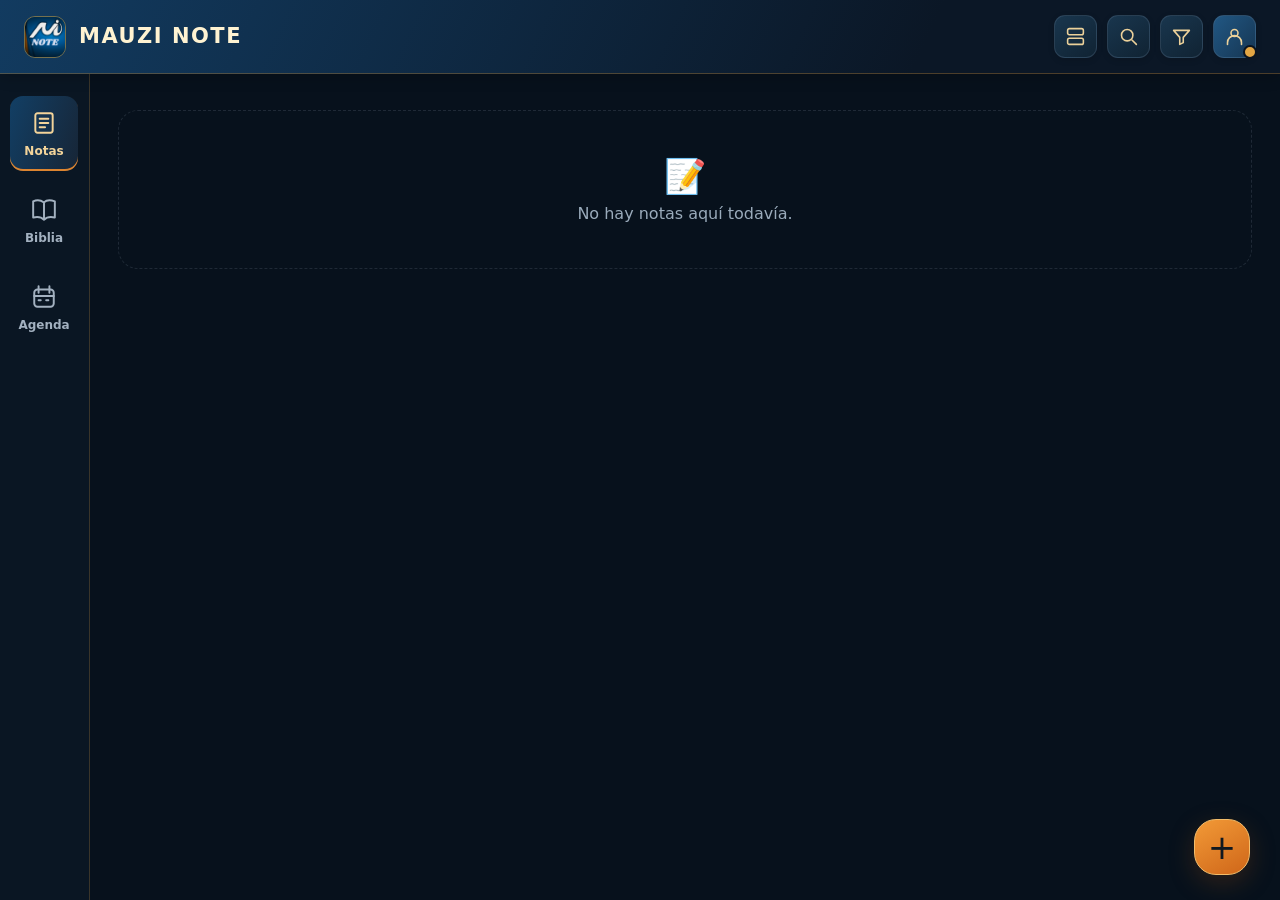
==== index.html @ 9f1dcf54 "Add files via upload" ====
<!DOCTYPE html>
<html lang="es">
<head>
  <meta charset="UTF-8" />
  <meta name="mauzi-google-client-id" content="516673485096-rdoo0mn62ehurum4oqkn16ogh0rcfa5j.apps.googleusercontent.com" />
  <meta name="mauzi-build" content="4.2.0-escritorio-seguro" />
  <meta name="viewport" content="width=device-width, initial-scale=1, viewport-fit=cover, interactive-widget=resizes-content" />
  <meta name="theme-color" content="#0a2947" />
  <title>MAUZI NOTE</title>
  <meta name="application-name" content="MAUZI NOTE" />
  <meta name="description" content="Tus notas a tu estilo. Editor de texto, categorías y lectura bíblica sin conexión." />
  <meta name="mobile-web-app-capable" content="yes" />
  <meta name="apple-mobile-web-app-capable" content="yes" />
  <meta name="apple-mobile-web-app-title" content="MAUZI NOTE" />
  <meta name="apple-mobile-web-app-status-bar-style" content="black-translucent" />
  <link rel="manifest" href="./manifest.webmanifest" />
  <link rel="icon" type="image/png" sizes="32x32" href="./icons/favicon-32.png" />
  <link rel="apple-touch-icon" sizes="180x180" href="./icons/apple-touch-icon.png" />

  <style>
    :root{
      --bg:#080808;
      --panel:#131312;
      --panel-2:#171513;
      --gold:#d5ad3a;
      --gold-2:#aa801d;
      --red:#c41f2e;
      --red-2:#7b101b;
      --text:#faf7ef;
      --muted:#aaa293;
      --line:rgba(255,255,255,.08);
      --shadow:0 18px 45px rgba(0,0,0,.35);
      --radius:22px;
    }

    *{box-sizing:border-box}
    html,body{margin:0;background:var(--bg);color:var(--text);font-family:Inter,system-ui,-apple-system,BlinkMacSystemFont,"Segoe UI",sans-serif}
    body{
      min-height:100vh;
      background:
        radial-gradient(circle at top right, rgba(213,173,58,.18), transparent 30%),
        radial-gradient(circle at bottom left, rgba(196,31,46,.12), transparent 30%),
        #080808;
    }

    button,input,textarea{font:inherit}
    button{cursor:pointer}
    .hidden{display:none!important}

    .app{
      width:min(100%,560px);
      margin:0 auto;
      min-height:100vh;
      padding-bottom:105px;
    }

    .login-screen{
      min-height:100vh;
      display:grid;
      place-items:center;
      padding:24px;
    }

    .login-card{
      width:100%;
      background:linear-gradient(180deg, rgba(23,21,18,.98), rgba(10,10,9,.98));
      border:1px solid var(--line);
      border-radius:30px;
      box-shadow:var(--shadow);
      padding:28px 22px;
      position:relative;
      overflow:hidden;
    }
    .login-card::before{
      content:"";
      position:absolute;
      inset:-80px auto auto -70px;
      width:180px;height:180px;border-radius:50%;
      background:rgba(213,173,58,.18);
      filter:blur(10px);
    }
    .brand{
      display:flex;align-items:center;gap:12px;position:relative;z-index:2;
      margin-bottom:26px;
    }
    .brand-logo{
      width:50px;height:50px;border-radius:16px;
      display:grid;place-items:center;
      font-weight:900;font-size:23px;
      background:linear-gradient(145deg,var(--gold),#77111c 55%,var(--red));
      box-shadow:0 10px 30px rgba(213,173,58,.25);
    }
    .brand h1{margin:0;font-size:22px;line-height:1}
    .brand p{margin:5px 0 0;color:var(--muted);font-size:13px}
    .login-title{font-size:29px;font-weight:850;margin:4px 0 8px}
    .login-sub{color:var(--muted);font-size:14px;line-height:1.5;margin-bottom:22px}
    .field{
      width:100%;border:1px solid var(--line);background:#121211;color:white;
      border-radius:15px;padding:15px 16px;outline:none;
    }
    .field:focus{border-color:rgba(213,173,58,.65);box-shadow:0 0 0 4px rgba(213,173,58,.10)}
    .primary-btn{
      width:100%;border:0;border-radius:16px;padding:15px 18px;
      background:linear-gradient(135deg,var(--gold),var(--gold-2) 62%,var(--red-2));
      color:white;font-weight:800;margin-top:12px;
      box-shadow:0 10px 26px rgba(213,173,58,.22);
    }
    .login-note{margin:15px 0 0;color:#89867d;font-size:12px;text-align:center}

    header{
      position:sticky;top:0;z-index:20;
      background:linear-gradient(180deg,rgba(8,8,8,.97),rgba(8,8,8,.86),rgba(8,8,8,0));
      backdrop-filter:blur(12px);
      padding:18px 16px 11px;
    }
    .topbar{
      display:flex;align-items:center;justify-content:space-between;gap:12px;
    }
    .hello small{color:var(--muted);display:block}
    .hello strong{font-size:19px}
    .avatar{
      width:43px;height:43px;border-radius:14px;border:1px solid var(--line);
      background:linear-gradient(145deg,#2a2a29,#121211);
      color:white;font-weight:800;
    }

    .search-wrap{margin-top:15px;position:relative}
    .search{
      width:100%;padding:14px 43px 14px 15px;border:1px solid var(--line);border-radius:17px;
      background:#131312;color:white;outline:none;
    }
    .search-wrap span{position:absolute;right:15px;top:12px;font-size:20px;color:var(--muted)}

    .content{padding:5px 16px 18px}
    .section-head{
      display:flex;align-items:center;justify-content:space-between;margin:14px 0 10px;
    }
    .section-head h2{font-size:15px;margin:0;letter-spacing:.2px}
    .section-head button{
      background:none;border:0;color:#efd075;font-size:13px;font-weight:700;
    }

    .categories{
      display:flex;gap:10px;overflow-x:auto;padding:2px 1px 7px;scrollbar-width:none;
    }
    .categories::-webkit-scrollbar{display:none}
    .category-chip{
      flex:0 0 auto;display:flex;align-items:center;gap:8px;
      border:1px solid var(--line);border-radius:18px;padding:11px 13px;
      background:#131312;color:white;
      box-shadow:0 8px 20px rgba(0,0,0,.15);
    }
    .category-chip.active{outline:2px solid rgba(255,255,255,.08)}
    .dot{width:10px;height:10px;border-radius:50%;box-shadow:0 0 14px currentColor}

    .stats{
      display:grid;grid-template-columns:1fr 1fr;gap:10px;margin-top:9px;
    }
    .stat{
      border:1px solid var(--line);border-radius:18px;padding:16px;
      background:linear-gradient(160deg,#171513,#10100f);
    }
    .stat strong{font-size:24px}
    .stat span{display:block;color:var(--muted);font-size:12px;margin-top:4px}

    .notes{display:grid;gap:11px;margin-top:12px}

    .view-switcher{
      display:grid;
      grid-template-columns:repeat(3,1fr);
      gap:5px;
      padding:4px;
      background:#131312;
      border:1px solid var(--line);
      border-radius:13px;
      margin:3px 0 9px;
    }
    .view-btn{
      height:34px;
      border:0;
      border-radius:9px;
      background:transparent;
      color:#98958c;
      font-size:17px;
      font-weight:900;
      transition:.18s ease;
    }
    .view-btn.active{
      background:linear-gradient(135deg,rgba(213,173,58,.28),rgba(123,16,27,.22));
      color:#fff;
      box-shadow:inset 0 0 0 1px rgba(255,255,255,.07);
    }

    .notes.view-cards{
      grid-template-columns:1fr;
      gap:6px;
    }
    .notes.view-cards .note-card{
      border-radius:12px;
      padding:9px 9px 8px 12px;
      min-height:78px;
      box-shadow:none;
    }
    .notes.view-cards .note-card::before{
      width:3px;
    }
    .notes.view-cards .badge{
      padding:4px 7px;
      font-size:9px;
      gap:5px;
    }
    .notes.view-cards .badge .dot{
      width:7px;
      height:7px;
    }
    .notes.view-cards .menu-btn{
      width:26px;
      height:26px;
      border-radius:7px;
      font-size:12px;
    }
    .notes.view-cards .note-card h3{
      margin:6px 0 2px;
      font-size:13px;
      line-height:1.12;
    }
    .notes.view-cards .note-card p{
      font-size:10.5px;
      line-height:1.25;
      display:-webkit-box;
      -webkit-line-clamp:2;
      -webkit-box-orient:vertical;
      overflow:hidden;
    }
    .notes.view-cards .note-foot{
      margin-top:5px;
      font-size:8.5px;
    }

    .notes.view-grid{
      grid-template-columns:repeat(2,minmax(0,1fr));
      gap:6px;
    }
    .notes.view-grid .note-card{
      min-height:105px;
      padding:8px 7px 7px 10px;
      border-radius:11px;
      box-shadow:none;
    }
    .notes.view-grid .note-card::before{
      width:3px;
    }
    .notes.view-grid .note-top{
      gap:5px;
    }
    .notes.view-grid .badge{
      max-width:86px;
      padding:3px 5px;
      font-size:8px;
      gap:4px;
      overflow:hidden;
      text-overflow:ellipsis;
      white-space:nowrap;
    }
    .notes.view-grid .badge .dot{
      width:6px;
      height:6px;
    }
    .notes.view-grid .menu-btn{
      width:23px;
      height:23px;
      border-radius:6px;
      font-size:10px;
      padding:0;
    }
    .notes.view-grid .note-card h3{
      font-size:11.5px;
      line-height:1.1;
      margin:5px 0 2px;
      display:-webkit-box;
      -webkit-line-clamp:2;
      -webkit-box-orient:vertical;
      overflow:hidden;
    }
    .notes.view-grid .note-card p{
      font-size:9px;
      line-height:1.15;
      display:-webkit-box;
      -webkit-line-clamp:3;
      -webkit-box-orient:vertical;
      overflow:hidden;
    }
    .notes.view-grid .note-foot{
      display:none;
    }

    .notes.view-list{
      grid-template-columns:1fr;
      gap:3px;
    }
    .notes.view-list .note-card{
      border-radius:8px;
      padding:5px 6px 5px 9px;
      min-height:42px;
      box-shadow:none;
      display:grid;
      grid-template-columns:1fr auto;
      grid-template-areas:
        "title edit"
        "content edit";
      column-gap:6px;
      align-items:center;
    }
    .notes.view-list .note-card::before{
      width:2px;
    }
    .notes.view-list .note-top{
      display:contents;
    }
    .notes.view-list .badge{
      display:none;
    }
    .notes.view-list .menu-btn{
      grid-area:edit;
      width:23px;
      height:23px;
      border-radius:6px;
      font-size:11px;
      padding:0;
      align-self:center;
    }
    .notes.view-list .note-card h3{
      grid-area:title;
      margin:0 0 1px;
      font-size:11.5px;
      line-height:1.05;
      white-space:nowrap;
      overflow:hidden;
      text-overflow:ellipsis;
      font-weight:800;
    }
    .notes.view-list .note-card p{
      grid-area:content;
      margin:0;
      font-size:9px;
      line-height:1.05;
      white-space:nowrap;
      overflow:hidden;
      text-overflow:ellipsis;
      color:#9d9a91;
    }
    .notes.view-list .note-foot{
      display:none;
    }
    .note-card{
      position:relative;border:1px solid var(--line);border-radius:14px;
      background:linear-gradient(160deg,#151412,#10100f);
      padding:10px 10px 9px 13px;
      box-shadow:0 6px 16px rgba(0,0,0,.16);
      overflow:hidden;
    }
    .note-card::before{
      content:"";position:absolute;left:0;top:0;bottom:0;width:4px;background:var(--cat,#d5ad3a);
    }
    .note-top{display:flex;justify-content:space-between;gap:12px;align-items:flex-start}
    .badge{
      display:inline-flex;align-items:center;gap:7px;font-size:11px;font-weight:800;
      padding:7px 10px;border-radius:999px;
      color:white;background:color-mix(in srgb,var(--cat,#d5ad3a) 28%, transparent);
      border:1px solid color-mix(in srgb,var(--cat,#d5ad3a) 45%, transparent);
    }
    .menu-btn{
      border:0;background:#20201f;color:#d1c8b7;width:34px;height:34px;border-radius:11px;
    }
    .note-card h3{margin:13px 0 6px;font-size:17px}
    .note-card p{
      margin:0;color:#c7c4bb;font-size:13px;line-height:1.5;
      white-space:pre-wrap;
    }
    .note-foot{
      margin-top:13px;font-size:11px;color:#89867d;
      display:flex;justify-content:space-between;gap:8px;
    }
    .empty{
      text-align:center;color:var(--muted);padding:45px 20px;border:1px dashed var(--line);
      border-radius:20px;margin-top:12px;
    }

    .fab{
      position:fixed;right:max(18px,calc((100vw - 560px)/2 + 18px));bottom:24px;z-index:30;
      width:64px;height:64px;border-radius:22px;border:0;
      background:linear-gradient(145deg,var(--red),#7b101b 52%,var(--gold));
      color:white;font-size:34px;line-height:1;box-shadow:0 16px 36px rgba(196,31,46,.30);
    }

    .modal-backdrop{
      position:fixed;inset:0;background:rgba(0,0,0,.66);backdrop-filter:blur(6px);
      z-index:50;display:flex;align-items:flex-end;justify-content:center;
    }
    .sheet{
      width:min(100%,560px);max-height:92vh;overflow:auto;
      border-radius:28px 28px 0 0;background:#121211;border:1px solid var(--line);
      box-shadow:0 -20px 60px rgba(0,0,0,.45);padding:19px 17px 25px;
    }
    .grab{width:50px;height:5px;border-radius:10px;background:#554520;margin:0 auto 18px}
    .sheet-head{display:flex;justify-content:space-between;align-items:center}
    .sheet-head h2{font-size:20px;margin:0}
    .close{
      border:0;background:#20201f;color:white;width:36px;height:36px;border-radius:12px;font-size:20px;
    }
    label{display:block;color:#c6bda8;font-size:12px;font-weight:700;margin:15px 0 7px}
    textarea.field{min-height:145px;resize:vertical}
    .cat-select{
      display:grid;grid-template-columns:1fr auto;gap:9px;
    }
    select.field{appearance:none}
    input[type="color"]{
      width:55px;height:50px;padding:4px;border-radius:14px;border:1px solid var(--line);background:#1b1b1a;
    }
    .row{display:grid;grid-template-columns:1fr 1fr;gap:10px}
    .danger-btn{
      width:100%;margin-top:12px;padding:14px;border-radius:15px;border:1px solid rgba(196,31,46,.25);
      background:#251019;color:#ff9b98;font-weight:800;
    }

    .category-list{display:grid;gap:9px;margin-top:13px}
    .category-row{
      display:grid;grid-template-columns:auto 1fr auto;gap:10px;align-items:center;
      padding:11px;border:1px solid var(--line);border-radius:15px;background:#161615;
    }
    .category-color{width:17px;height:17px;border-radius:6px}
    .category-row input[type="text"]{
      width:100%;background:transparent;border:0;color:white;outline:none;font-weight:700;
    }
    .mini{
      border:0;background:#222221;color:#eae7de;padding:9px 10px;border-radius:11px;
    }


    .bible-link{
      display:inline;
      border:0;
      padding:0 2px;
      margin:0;
      background:transparent;
      color:#efd075;
      font:inherit;
      font-weight:800;
      text-decoration:underline;
      text-decoration-thickness:1px;
      text-underline-offset:2px;
      cursor:pointer;
    }
    .bible-sheet{
      height:min(86vh,760px);
      display:flex;
      flex-direction:column;
      overflow:hidden;
      padding-bottom:12px;
    }
    .bible-head{
      display:flex;
      align-items:center;
      justify-content:space-between;
      gap:10px;
      margin-bottom:9px;
    }
    .bible-head-text{
      min-width:0;
    }
    .bible-head-text small{
      display:block;
      color:#8d8a81;
      font-size:10px;
      font-weight:800;
      letter-spacing:.6px;
      text-transform:uppercase;
      margin-bottom:3px;
    }
    .bible-head-text h2{
      margin:0;
      font-size:18px;
      white-space:nowrap;
      overflow:hidden;
      text-overflow:ellipsis;
    }
    .bible-reader{
      flex:1;
      min-height:0;
      border:1px solid var(--line);
      border-radius:14px;
      overflow:hidden;
      background:#fff;
      position:relative;
    }
    .bible-loading{
      position:absolute;
      inset:0;
      display:grid;
      place-items:center;
      padding:20px;
      text-align:center;
      background:#131312;
      color:#a7a49b;
      font-size:12px;
      z-index:0;
    }
    .bible-versions{
      display:grid;
      grid-template-columns:repeat(4,1fr);
      gap:5px;
      margin-top:9px;
    }
    .bible-version{
      height:34px;
      border:1px solid var(--line);
      border-radius:9px;
      background:#1a1a19;
      color:#aaa293;
      font-size:11px;
      font-weight:900;
    }
    .bible-version.active{
      color:#fff;
      border-color:rgba(213,173,58,.55);
      background:linear-gradient(135deg,rgba(213,173,58,.34),rgba(123,16,27,.28));
    }


    /* Tarjetas: en la pantalla principal solo se muestra el nombre de la nota */
    .note-card{
      cursor:pointer;
    }
    .note-card .note-title-row{
      display:flex;
      align-items:center;
      gap:7px;
      min-width:0;
    }
    .note-card .note-title-only{
      flex:1;
      min-width:0;
      margin:0 !important;
      white-space:nowrap;
      overflow:hidden;
      text-overflow:ellipsis;
    }
    .note-card .menu-btn{
      flex:0 0 auto;
    }

    .notes.view-cards .note-card{
      min-height:52px;
      display:flex;
      align-items:center;
      padding:8px 8px 8px 12px;
    }
    .notes.view-cards .note-title-row{width:100%}
    .notes.view-cards .note-title-only{font-size:13px;line-height:1.1}

    .notes.view-grid .note-card{
      min-height:68px;
      display:flex;
      align-items:center;
      padding:8px 7px 8px 10px;
    }
    .notes.view-grid .note-title-row{width:100%}
    .notes.view-grid .note-title-only{
      font-size:11.5px;
      line-height:1.15;
      white-space:normal;
      display:-webkit-box;
      -webkit-line-clamp:2;
      -webkit-box-orient:vertical;
      overflow:hidden;
    }

    .notes.view-list .note-card{
      min-height:34px;
      display:flex;
      align-items:center;
      padding:4px 6px 4px 9px;
    }
    .notes.view-list .note-title-row{width:100%}
    .notes.view-list .note-title-only{font-size:11px;line-height:1}

    /* Modal para leer una nota completa */
    .note-read-sheet{
      max-height:88vh;
      display:flex;
      flex-direction:column;
    }
    .note-read-category{
      display:inline-flex;
      align-items:center;
      gap:6px;
      align-self:flex-start;
      margin-top:2px;
      padding:5px 8px;
      border-radius:999px;
      font-size:9px;
      font-weight:850;
      border:1px solid var(--line);
      color:#efd075;
      background:#1a1a19;
    }
    .note-read-title{
      margin:10px 0 8px;
      font-size:20px;
      line-height:1.2;
      word-break:break-word;
    }
    .note-read-content{
      overflow:auto;
      white-space:pre-wrap;
      color:#d5d2c9;
      font-size:14px;
      line-height:1.62;
      padding:3px 2px 12px;
      min-height:80px;
    }
    .note-read-actions{
      display:grid;
      grid-template-columns:1fr;
      gap:7px;
      margin-top:8px;
    }
    .secondary-btn{
      width:100%;
      border:1px solid var(--line);
      border-radius:13px;
      padding:11px 14px;
      background:#1b1b1a;
      color:#eeebe2;
      font-weight:800;
    }

    /* Lector bíblico: solo el texto solicitado */
    .bible-reader{
      background:#131312;
      overflow:auto;
      padding:16px 14px;
    }
    .bible-reader-text{
      min-height:100%;
      color:#f4f0e7;
      font-size:17px;
      line-height:1.62;
    }
    .bible-reader-text .verse-line{
      margin:0 0 12px;
    }
    .bible-reader-text .verse-number{
      display:inline-block;
      min-width:23px;
      margin-right:5px;
      color:#efd075;
      font-size:11px;
      font-weight:900;
      vertical-align:top;
      padding-top:2px;
    }
    .bible-reader-text .bible-error{
      padding:25px 8px;
      text-align:center;
      color:#aaa293;
      font-size:12px;
      line-height:1.5;
    }
    .bible-reader-text .bible-source{
      margin-top:16px;
      padding-top:10px;
      border-top:1px solid var(--line);
      color:#ad8d42;
      font-size:9px;
      text-align:center;
    }


    :root{
      --app-vh:100dvh;
    }

    .modal-backdrop{
      height:var(--app-vh);
      min-height:0;
      overflow:hidden;
    }

    .sheet{
      max-height:calc(var(--app-vh) - 6px) !important;
      overflow-y:auto !important;
      -webkit-overflow-scrolling:touch;
      overscroll-behavior:contain;
      scroll-padding-bottom:150px;
    }

    #noteModal .sheet{
      padding-bottom:max(24px, env(safe-area-inset-bottom));
    }

    #noteContent{
      min-height:180px;
      max-height:42vh;
      overflow-y:auto !important;
      -webkit-overflow-scrolling:touch;
      overscroll-behavior:contain;
      touch-action:pan-y;
      resize:none;
    }

    .bible-reader-text sup{
      color:#efd075;
      font-size:11px;
      font-weight:900;
      line-height:0;
      margin-right:3px;
    }


    #noteModal.keyboard-open{
      align-items:flex-start !important;
      padding-top:0 !important;
    }

    #noteModal.keyboard-open .sheet{
      margin:0 !important;
      width:min(100%,560px);
      max-height:var(--app-vh) !important;
      border-radius:0 0 22px 22px !important;
      padding-top:10px;
    }

    #noteModal.keyboard-open #noteContent{
      min-height:155px;
      max-height:38vh;
    }


    /* Editor de notas estilo cuaderno, optimizado para móvil */
    .note-editor-sheet{
      display:flex;
      flex-direction:column;
      overflow:hidden !important;
      padding-bottom:0 !important;
    }

    .note-editor-head{
      flex:0 0 auto;
      padding:0 1px 8px;
    }

    .note-editor-scroll{
      flex:1 1 auto;
      min-height:0;
      overflow-y:auto;
      -webkit-overflow-scrolling:touch;
      overscroll-behavior:contain;
      padding:0 1px max(24px,env(safe-area-inset-bottom));
      scroll-padding-bottom:190px;
    }

    .note-title-input{
      font-size:15px;
      font-weight:800;
      padding:12px 13px;
      margin-bottom:8px;
    }

    .editor-toolbar{
      position:sticky;
      top:0;
      z-index:8;
      display:flex;
      align-items:center;
      gap:5px;
      padding:5px;
      margin:2px 0 7px;
      background:rgba(15,14,12,.96);
      border:1px solid var(--line);
      border-radius:12px;
      backdrop-filter:blur(8px);
    }

    .fmt-btn,.fmt-color{
      flex:0 0 36px;
      width:36px;
      height:34px;
      border:1px solid rgba(255,255,255,.07);
      border-radius:9px;
      background:#1d1d1c;
      color:#f4f0e7;
      display:grid;
      place-items:center;
      padding:0;
      font-size:13px;
      font-weight:900;
      user-select:none;
      -webkit-user-select:none;
    }

    .fmt-btn:active,.fmt-color:active{
      transform:scale(.96);
      background:#2a2a29;
    }

    .fmt-color{
      position:relative;
      overflow:hidden;
      cursor:pointer;
    }

    .fmt-color span{
      position:relative;
      z-index:2;
      pointer-events:none;
      text-decoration:underline;
      text-decoration-color:#efd075;
      text-decoration-thickness:3px;
      text-underline-offset:3px;
    }

    .fmt-highlight span{
      text-decoration:none;
      color:#efd075;
    }

    .fmt-color input{
      position:absolute;
      inset:0;
      width:100%;
      height:100%;
      opacity:0;
      cursor:pointer;
    }

    .note-paper-wrap{
      --paper-bg:#080808;
      --paper-fg:#f4f0e7;
      border:1px solid rgba(186,153,73,.22);
      border-radius:12px;
      overflow:hidden;
      background:var(--paper-bg);
      box-shadow:inset 0 1px 0 rgba(255,255,255,.025);
    }

    #noteContent.rich-editor{
      min-height:300px;
      max-height:none;
      height:auto;
      overflow:visible !important;
      resize:none;
      outline:none;
      border:0;
      border-radius:0;
      padding:8px 10px 160px;
      color:var(--paper-fg);
      font-size:18px;
      line-height:36px;
      caret-color:#efd075;
      word-break:break-word;
      background-color:var(--paper-bg);
      background-image:
        repeating-linear-gradient(
          to bottom,
          transparent 0,
          transparent 35px,
          rgba(186,153,73,.17) 35px,
          rgba(186,153,73,.17) 36px
        );
      background-attachment:local;
    }

    #noteContent.rich-editor:empty::before{
      content:attr(data-placeholder);
      color:#917637;
      pointer-events:none;
    }

    #noteContent.rich-editor h1,
    #noteContent.rich-editor h2,
    #noteContent.rich-editor h3{
      margin:0 0 0;
      line-height:36px;
      color:inherit;
    }

    #noteContent.rich-editor h2{
      font-size:23px;
      font-weight:900;
    }

    #noteContent.rich-editor p,
    #noteContent.rich-editor div{
      margin:0;
      min-height:36px;
    }

    #noteContent.rich-editor ul,
    #noteContent.rich-editor ol{
      margin:0;
      padding-left:28px;
    }

    #noteContent.rich-editor li{
      min-height:36px;
      padding-left:2px;
    }

    .note-options-row{
      display:flex;
      align-items:center;
      justify-content:space-between;
      gap:8px;
      margin:8px 0 2px;
    }

    .note-option-block{
      min-width:0;
      flex:1;
    }

    .option-caption{
      display:block;
      color:#9b988f;
      font-size:10px;
      font-weight:800;
      margin:0 0 5px 2px;
    }

    .note-bg-palette{
      display:flex;
      align-items:center;
      gap:7px;
      overflow-x:auto;
      padding:1px 1px 3px;
      scrollbar-width:none;
    }

    .note-bg-palette::-webkit-scrollbar{display:none}

    .bg-swatch{
      flex:0 0 29px;
      width:29px;
      height:29px;
      border-radius:9px;
      border:2px solid rgba(255,255,255,.09);
      background:var(--sw);
      padding:0;
      position:relative;
      box-shadow:0 3px 10px rgba(0,0,0,.2);
    }

    .bg-swatch.active{
      border-color:#efd075;
      box-shadow:0 0 0 2px rgba(213,173,58,.16);
    }

    .custom-bg{
      display:grid;
      place-items:center;
      color:#fff;
      font-size:16px;
      font-weight:900;
      overflow:hidden;
      cursor:pointer;
    }

    .custom-bg span{position:relative;z-index:2;pointer-events:none}

    .custom-bg input{
      position:absolute;
      inset:0;
      width:100%;
      height:100%;
      opacity:0;
    }

    .read-note-paper{
      --read-bg:#080808;
      --read-fg:#f4f0e7;
      flex:1 1 auto;
      min-height:220px;
      overflow-y:auto;
      -webkit-overflow-scrolling:touch;
      border:1px solid rgba(186,153,73,.20);
      border-radius:12px;
      padding:11px 11px 90px;
      color:var(--read-fg);
      background-color:var(--read-bg);
      background-image:
        repeating-linear-gradient(
          to bottom,
          transparent 0,
          transparent 35px,
          rgba(186,153,73,.15) 35px,
          rgba(186,153,73,.15) 36px
        );
      background-attachment:local;
    }

    .read-note-paper .note-read-title{
      color:inherit;
      font-size:21px;
      line-height:36px;
      margin:0 0 0;
    }

    .read-note-paper .note-read-content{
      color:inherit;
      font-size:18px;
      line-height:36px;
      padding:0;
      white-space:normal;
      overflow:visible;
    }

    .read-note-paper .note-read-content p,
    .read-note-paper .note-read-content div{
      margin:0;
      min-height:36px;
    }

    .read-note-paper .note-read-content h2{
      font-size:23px;
      line-height:36px;
      margin:0;
    }

    .read-note-paper .note-read-content ul,
    .read-note-paper .note-read-content ol{
      margin:0;
      padding-left:28px;
    }

    .read-note-paper .note-read-content li{
      min-height:36px;
    }

    .read-note-paper .bible-link{
      color:#efd075;
      font-weight:900;
      text-decoration:underline;
      text-underline-offset:3px;
    }

    /* Cuando aparece el teclado, el editor se fija arriba y usa solo el alto visible */
    #noteModal.keyboard-open{
      align-items:flex-start !important;
    }

    #noteModal.keyboard-open .note-editor-sheet{
      position:fixed;
      top:var(--vv-top,0px);
      left:50%;
      transform:translateX(-50%);
      width:min(100%,560px);
      height:var(--app-vh);
      max-height:var(--app-vh) !important;
      margin:0 !important;
      border-radius:0 !important;
      padding:8px 12px 0 !important;
    }

    #noteModal.keyboard-open .grab{
      display:none;
    }

    #noteModal.keyboard-open .note-editor-scroll{
      scroll-padding-top:52px;
      scroll-padding-bottom:120px;
    }

    #noteModal.keyboard-open #noteContent.rich-editor{
      min-height:260px;
      padding-bottom:120px;
    }

    @media(max-width:560px){
      .note-editor-sheet{
        padding:11px 11px 0 !important;
      }

      .editor-toolbar{
        gap:4px;
        padding:4px;
      }

      .fmt-btn,.fmt-color{
        flex-basis:34px;
        width:34px;
        height:32px;
      }

      #noteContent.rich-editor{
        font-size:17px;
        line-height:34px;
        min-height:330px;
        background-image:
          repeating-linear-gradient(
            to bottom,
            transparent 0,
            transparent 33px,
            rgba(186,153,73,.17) 33px,
            rgba(186,153,73,.17) 34px
          );
      }

      .read-note-paper{
        background-image:
          repeating-linear-gradient(
            to bottom,
            transparent 0,
            transparent 33px,
            rgba(186,153,73,.15) 33px,
            rgba(186,153,73,.15) 34px
          );
      }

      .read-note-paper .note-read-content,
      .read-note-paper .note-read-title{
        line-height:34px;
      }
    }


    /* Nota abierta a pantalla completa, estilo cuaderno móvil */
    #noteReadModal{
      align-items:stretch !important;
      justify-content:stretch !important;
      padding:0 !important;
      background:#080808 !important;
    }

    #noteReadModal .note-read-sheet{
      width:100% !important;
      max-width:none !important;
      height:100dvh !important;
      max-height:100dvh !important;
      margin:0 !important;
      border-radius:0 !important;
      border:0 !important;
      padding:0 !important;
      display:flex;
      flex-direction:column;
      background:
        repeating-linear-gradient(
          to bottom,
          #080808 0,
          #080808 43px,
          rgba(186,153,73,.16) 44px,
          #080808 45px
        ) !important;
      overflow:hidden !important;
    }

    #noteReadModal .grab{
      display:none !important;
    }

    #noteReadModal .sheet-head{
      flex:0 0 auto;
      min-height:64px;
      padding:
        max(12px, env(safe-area-inset-top))
        14px
        10px;
      background:linear-gradient(180deg,#991520,#64101a);
      border-bottom:1px solid rgba(255,255,255,.08);
      display:flex;
      align-items:center;
      gap:10px;
    }

    #noteReadModal .sheet-head h2{
      flex:1;
      margin:0;
      font-size:17px;
      letter-spacing:.2px;
      white-space:nowrap;
      overflow:hidden;
      text-overflow:ellipsis;
    }

    #noteReadModal .close{
      width:40px;
      height:40px;
      border-radius:10px;
      background:rgba(255,255,255,.08);
      font-size:24px;
    }

    #noteReadModal .note-read-category{
      margin:12px 14px 0;
      flex:0 0 auto;
    }

    #noteReadModal .note-read-title{
      flex:0 0 auto;
      margin:12px 14px 8px;
      font-size:24px;
      line-height:1.2;
    }

    #noteReadModal .note-read-content{
      flex:1 1 auto;
      min-height:0;
      overflow-y:auto;
      padding:6px 14px 110px;
      font-size:20px;
      line-height:1.55;
      color:#f4f0e7;
      -webkit-overflow-scrolling:touch;
      white-space:pre-wrap;
    }

    #noteReadModal .note-read-actions{
      position:absolute;
      left:0;
      right:0;
      bottom:0;
      padding:10px 14px max(12px, env(safe-area-inset-bottom));
      background:linear-gradient(180deg,rgba(8,8,8,0),rgba(8,8,8,.96) 32%);
      z-index:3;
      pointer-events:none;
    }

    #noteReadModal .note-read-actions .secondary-btn{
      pointer-events:auto;
      max-width:180px;
      margin-left:auto;
      padding:10px 14px;
      border-radius:12px;
      background:linear-gradient(135deg,#8b1620,#510e16);
    }

    @media(max-width:560px){
      #noteReadModal .note-read-title{
        font-size:22px;
      }
      #noteReadModal .note-read-content{
        font-size:19px;
        line-height:1.58;
      }
    }

    .toast{
      position:fixed;left:50%;transform:translateX(-50%);bottom:100px;z-index:80;
      background:#1b1b1a;color:white;border:1px solid var(--line);padding:11px 15px;
      border-radius:13px;box-shadow:var(--shadow);font-size:13px;
    }


    @media(max-width:560px){
      header{padding:13px 12px 8px}
      .content{padding:3px 12px 15px}
      .section-head{margin:10px 0 7px}
      .section-head h2{font-size:14px}
      .section-head button{
        font-size:11px;
        padding:5px 7px;
      }
      .search{padding:11px 38px 11px 13px;border-radius:14px;font-size:13px}
      .search-wrap{margin-top:10px}
      .search-wrap span{right:13px;top:8px;font-size:19px}
      .fab{
        width:54px;
        height:54px;
        border-radius:18px;
        font-size:29px;
        bottom:18px;
        right:16px;
      }
    }

    @media(min-width:561px){
      .app{border-left:1px solid var(--line);border-right:1px solid var(--line)}
      .sheet{border-radius:28px;margin-bottom:16px}
      .modal-backdrop{align-items:center}
    }

    /* MAUZI / edición negro, rojo y amarillo dorado */
    :root { color-scheme:dark; --gold:#d5ad3a; --gold-2:#aa801d; --red:#c41f2e; --red-2:#7b101b; --line:rgba(220,188,106,.14); }
    html, body {background-color:#080808;}
    body {background-image:radial-gradient(ellipse at 100% 0%,rgba(170,24,35,.18),transparent 48%);}
    body.has-modal{overflow:hidden;}
    button { -webkit-tap-highlight-color:transparent; }
    button:focus-visible,[role="button"]:focus-visible {outline:2px solid #efd075;outline-offset:2px;}
    .brand-logo {background:linear-gradient(135deg,#b51b29,#740e18 58%,#d5ad3a);color:#fff7e0;}
    .primary-btn {background:linear-gradient(115deg,#a71926,#730f18);color:#ffedb9;border:1px solid rgba(224,182,66,.32);box-shadow:0 6px 20px rgba(139,16,28,.2);}
    .section-head button {color:#dfbc61;}
    .view-btn.active {background:linear-gradient(135deg,#362917,#221a13);color:#f2ce73;box-shadow:inset 0 0 0 1px rgba(225,185,77,.25);}
    .fab {background:linear-gradient(140deg,#c41f2e,#85131e);color:#ffe4a2;border:1px solid #b78937;box-shadow:0 8px 26px rgba(158,16,30,.3);}
    .search:focus {border-color:#c9a145;}
    .field,.search{color:#faf3e7;}
    .note-card {transition:border-color .15s;}
    .note-card:hover {border-color:rgba(215,173,65,.5);}
    .menu-btn {color:#e6c77e;background:rgba(199,160,68,.12);}
    .empty {grid-column:1/-1;}
    .bible-link,.read-note-paper .bible-link {color:#efd075;text-decoration-color:#bb9546;}
    #bibleModal {z-index:90;}
    #noteModal {z-index:75;}
    #accountModal,#categoriesModal {z-index:70;}
    #noteReadModal {z-index:60;}
    #bibleModal .bible-sheet {height:min(88dvh,740px);height:min(calc(var(--app-vh) - 12px),740px);max-height:calc(var(--app-vh) - 12px)!important;overflow:hidden!important;}
    .bible-head-text small{color:#d6b467;}
    .bible-reader {background:#0c0b09;padding:18px 16px;scroll-padding:0;}
    .bible-reader-text {font-size:18px;line-height:1.65;color:#f4eddf;min-height:0;}
    .bible-reader-text .verse-line {display:grid;grid-template-columns:max-content minmax(0,1fr);gap:10px;margin:0 0 17px;}
    .bible-reader-text .verse-number{min-width:16px;margin:0;padding-top:3px;color:#deb655;font-size:12px;}
    .verse-copy {white-space:pre-line;overflow-wrap:anywhere;}
    .bible-notice{font-size:12px;line-height:1.5;color:#c4b99f;background:#211a0e;border:1px solid #4f3e1c;border-radius:10px;padding:11px;margin-top:14px;}
    .bible-source {color:#b1a58b!important;font-size:10px!important;}
    .bible-version {font-size:12px;height:38px;color:#c1b69f;background:#191713;}
    .bible-version.active{color:#fff0c4;background:linear-gradient(120deg,#971720,#70121a);border-color:#b5903e;}
    .offline-account-note{margin-top:14px;padding:12px;border:1px solid #564425;border-radius:12px;background:#1a1610;color:#e0c275;font-size:12px;line-height:1.6;}
    #noteReadModal .note-read-sheet{height:var(--app-vh)!important;max-height:var(--app-vh)!important;background:#080808!important;}
    #noteReadModal .sheet-head {background:linear-gradient(110deg,#9d1723,#730f19);border-bottom:1px solid #af823d;}
    #noteReadModal .read-note-paper {flex:1;min-height:0;border:0;border-radius:0;padding:12px 14px 100px;overflow-y:auto;scroll-padding-bottom:90px;}
    #noteReadModal .note-read-category {margin:0 0 7px;}
    #noteReadModal .note-read-title {margin:0 0 12px;color:var(--read-fg);}
    #noteReadModal .note-read-content {color:var(--read-fg);white-space:normal;overflow:visible;padding:0;font-size:19px;line-height:34px;min-height:0;}
    #noteReadModal .note-read-actions .secondary-btn {background:linear-gradient(110deg,#8d1721,#5f0e15);color:#ffe7b0;border-color:#a17b37;}
    #noteReadModal .note-read-actions {background:linear-gradient(180deg,transparent,#080808 42%);}
    .note-editor-sheet {height:calc(var(--app-vh) - 8px);max-height:calc(var(--app-vh) - 8px)!important;}
    #noteModal.keyboard-open .note-editor-sheet {height:var(--app-vh);max-height:var(--app-vh)!important;}
    .editor-toolbar {border-color:rgba(225,183,73,.25);}
    .fmt-btn,.fmt-color{color:#f1d291;}
    .fmt-btn.fmt-bold{color:#f7f2e8;}
    #noteContent.rich-editor {caret-color:#edc35e;scroll-margin-top:55px;}
    @media (max-width:560px){.bible-reader{padding:14px 12px;}.bible-reader-text{font-size:17px;}}


    /* MAUZI NOTE · Azul, naranja, dorado y negro. Sin cambiar las vistas compactas. */
    :root{
      --bg:#070a0f;--panel:#101820;--panel-2:#132030;
      --blue:#175387;--blue-dark:#0c3156;--orange:#ed8622;
      --gold:#c9a342;--gold-2:#a77c27;--red:#bc591f;--red-2:#793615;
      --text:#f5f3ed;--muted:#9aabbb;--line:rgba(173,191,209,.14);
      accent-color:#d69230;color-scheme:dark;
    }
    html,body{background-color:var(--bg);}
    body{background-image:radial-gradient(ellipse at 90% 0%,rgba(18,72,120,.36),transparent 52%),radial-gradient(ellipse at 0% 90%,rgba(177,85,20,.12),transparent 38%);}
    .login-screen{padding:22px;}
    .login-card{max-width:420px;background:linear-gradient(155deg,#0e2943,#0d141d 52%,#12100d);border-color:rgba(207,162,63,.25);padding:28px 23px;border-radius:25px;}
    .login-card::before{background:rgba(23,92,156,.2);}
    .login-card::after{content:"";position:absolute;inset:0 0 auto;height:3px;background:linear-gradient(90deg,#175387 0%,#297cba 42%,#ed8622 70%,#c9a342);}
    .brand{gap:13px;margin-bottom:24px;}
    img.brand-logo{width:66px;height:66px;object-fit:contain;border-radius:15px;background:#06273d;border:1px solid rgba(209,164,59,.35);box-shadow:0 6px 18px rgba(0,0,0,.3);}
    .brand h1{font-size:22px;letter-spacing:.7px;color:#faf5e8;}
    .brand p{color:#afbfd1;font-size:12px;}
    .login-title{font-size:26px;}
    .login-sub{font-size:14px;line-height:1.65;}
    .login-note{line-height:1.6;color:#8f9caa;}
    .primary-btn{background:linear-gradient(110deg,#174d7d,#123758);border:1px solid #39719b;color:#fff0cc;box-shadow:0 6px 20px rgba(1,10,20,.28);border-bottom:2px solid #d58c2c;}
    .primary-btn:active{filter:brightness(1.13);}
    .field,.search{background:#0b141e;color:#f5f1e9;border-color:rgba(148,177,206,.18);}
    .field:focus,.search:focus{border-color:#bf9238;box-shadow:0 0 0 3px rgba(192,144,48,.1);outline:none;}
    .field::placeholder,.search::placeholder{color:#8395a7;}
    #mainApp>header{background:linear-gradient(160deg,rgba(10,41,71,.99),rgba(8,20,34,.99));border-bottom:1px solid rgba(202,157,58,.42);padding-top:max(12px,env(safe-area-inset-top));}
    .topbar{gap:8px;}
    .app-brand{display:flex;align-items:center;gap:9px;min-width:0;}
    .app-logo{width:39px;height:39px;border-radius:9px;flex-shrink:0;border:1px solid rgba(199,158,66,.55);}
    .hello{min-width:0;}
    .hello .app-name{display:block;font-size:16px;letter-spacing:.6px;line-height:1.25;color:#fff3d2;}
    .hello small{font-size:11px;margin-top:3px;color:#a8bdcf;max-width:180px;white-space:nowrap;overflow:hidden;text-overflow:ellipsis;}
    .topbar-actions{display:flex;align-items:center;gap:6px;flex-shrink:0;}
    .avatar,.install-icon{width:35px;height:35px;border-radius:10px;border:1px solid rgba(216,165,59,.27);background:rgba(2,13,23,.36);color:#e1b862;display:grid;place-items:center;padding:0;}
    .avatar{font-size:14px;}
    .install-icon svg{width:20px;height:20px;}
    .install-icon:hover{background:#153451;}
    .section-head button{color:#ddb65e;}
    .view-switcher{background:#0c141e;border-color:rgba(160,181,203,.16);}
    .view-btn{color:#8ba0b5;}
    .view-btn.active{background:linear-gradient(110deg,#143e65,#0c2a47);color:#ffd58a;box-shadow:inset 0 0 0 1px #346487,inset 0 -2px 0 #cf8228;}
    .note-card:hover{border-color:rgba(211,155,49,.58);}
    .menu-btn{background:rgba(214,162,62,.13);color:#d7ad58;}
    .fab{background:linear-gradient(150deg,#f29a37,#cf6619);color:#101820;border:1px solid #f4bd6a;box-shadow:0 8px 26px rgba(152,74,18,.28);bottom:max(18px,env(safe-area-inset-bottom));}
    .sheet{background:#0c141e;border-color:rgba(179,157,104,.23);}
    .close{background:#172b3d;color:#ebd9b3;}
    .secondary-btn{background:#142b42;color:#efd8a0;border:1px solid #385369;}
    .danger-btn{background:#21180f;color:#f2ab60;border-color:#644126;}
    .category-row{background:#101e2b;}
    .mini{background:#213347;color:#e0c68d;}
    .note-read-category{background:rgba(99,126,154,.14);color:inherit;}
    #noteReadModal .note-read-sheet{background:#070a0f!important;}
    #noteReadModal .sheet-head{background:linear-gradient(110deg,#174873,#0b2b48 76%);border-bottom:2px solid #bf8b31;box-shadow:inset 4px 0 0 #e18125;}
    #noteReadModal .note-read-actions{background:linear-gradient(180deg,transparent,#070a0f 42%);}
    #noteReadModal .note-read-actions .secondary-btn{background:linear-gradient(115deg,#184e7c,#102e4a);border-color:#9b7931;color:#ffdfa3;}
    .editor-toolbar{background:#0b1e30;border-color:#3f5360;box-shadow:0 5px 12px rgba(0,0,0,.2);}
    .fmt-btn,.fmt-color{background:#152d43;color:#d7b875;border-color:rgba(181,196,208,.13);}
    .fmt-btn:active,.fmt-color:active{background:#275175;}
    .fmt-highlight span{color:#e99331;}
    .fmt-color span{text-decoration-color:#d29431;}
    .option-caption{color:#b0bdc7;}
    .bg-swatch.active{border-color:#e39b3c;box-shadow:0 0 0 2px rgba(218,156,52,.18);}
    #noteContent.rich-editor{caret-color:#ee9b32;}
    #noteContent.rich-editor:empty::before{color:#84929e;}
    /* El azul oscuro se mantiene legible sobre papel negro o claro. */
    .bible-link,.read-note-paper .bible-link{
      color:#103968!important;background:#dce7f5!important;
      text-decoration-color:#174b7e!important;
      padding:1px 4px;border-radius:4px;
      -webkit-box-decoration-break:clone;box-decoration-break:clone;
      font-weight:800;line-height:inherit;
    }
    .bible-link *{color:inherit!important;background-color:transparent!important;}
    .bible-link:active{background:#ffd28d!important;}
    .bible-head-text small{color:#d5aa59;}
    .bible-reader{background:#09121c;border-color:#253d53;}
    .bible-reader-text{color:#f3f0e7;}
    .bible-reader-text .verse-number{color:#e7a549;}
    .bible-version{color:#aec3d4;background:#132437;}
    .bible-version.active{color:#ffe1a3;background:linear-gradient(130deg,#205583,#143754);border-color:#be8e36;box-shadow:inset 0 -2px 0 #db8b2e;}
    .bible-source{color:#95a6b5!important;}
    .bible-notice{background:#242115;border-color:#605135;color:#e4c895;}
    .offline-account-note{background:#101f2c;border-color:#31516b;color:#b7c9d8;}
    .offline-account-note strong{color:#e6bd65;}
    .toast{background:#12283d;color:#f6e4be;border-color:#8e733b;max-width:calc(100vw - 28px);width:max-content;text-align:center;z-index:110;}
    button:focus-visible,[role="button"]:focus-visible{outline-color:#e8ad48;}
    .install-entry{border:1px solid #35495d;background:transparent;border-radius:11px;color:#d7bb7a;font:inherit;font-weight:650;cursor:pointer;}
    .login-install{display:block;width:100%;padding:11px;margin-top:10px;font-size:13px;}
    .offline-state{font-size:11px;text-align:center;color:#8aa4b9;line-height:1.45;margin-top:12px;}
    [data-offline-status][data-state="ready"]{color:#d8ba75;}
    [data-offline-status][data-state="error"]{color:#f3b36c;}
    #installModal{z-index:85;}
    #installModal .install-sheet{padding:18px;scroll-padding-bottom:20px;}
    .install-brand{display:flex;align-items:center;gap:15px;margin:24px 0 18px;}
    .install-brand img{border-radius:16px;border:1px solid #b68a36;}
    .install-brand strong{display:block;font-size:20px;letter-spacing:.7px;}
    .install-brand span{display:block;color:#9eafbf;font-size:12px;margin-top:5px;}
    .install-status{font-size:13px;line-height:1.6;padding:12px;border:1px solid #365068;background:#102338;border-radius:11px;}
    .install-help{color:#c1ccd5;font-size:14px;line-height:1.65;}
    .install-fineprint{font-size:12px;color:#9aabbc;line-height:1.6;}
    #retryOfflineBtn,#updateAppBtn{margin-top:10px;}
    .account-install{font-size:12px;margin-top:10px;}
    .backup-section{margin-top:18px;border-top:1px solid var(--line);padding-top:14px;}
    .backup-section h3{font-size:14px;margin:0 0 7px;color:#efd395;}
    .backup-section p,.privacy-note{font-size:12px;line-height:1.55;color:#a3b1bf;}
    .backup-actions{display:grid;grid-template-columns:1fr 1fr;gap:8px;}
    .backup-actions .secondary-btn{font-size:12px;padding:11px 7px;}
    .backup-message{font-size:12px;line-height:1.55;color:#e6be79;margin-top:9px;}
    #accountModal .sheet{scroll-padding-bottom:20px;}
    @media(max-width:360px){.hello .app-name{font-size:14px;}.hello small{max-width:120px;}.app-logo{width:34px;height:34px;}.app-brand{gap:6px;}.topbar-actions{gap:4px;}.brand h1{font-size:20px;}}
    @media(display-mode:standalone){.login-install,.topbar-actions .install-icon{display:none;}}

  
/* Cuenta verificada, estado de guardado y respaldo. */
.cloud-message{font-size:12px;line-height:1.5;color:#bcc9d7;margin:10px 0;overflow-wrap:anywhere}
.cloud-message[data-state="error"]{color:#ffb784}.cloud-help{color:#8fbbe1;font-size:12px;display:block;margin:12px 0}
.cloud-chip{display:block;margin:9px 0 0;padding:5px 8px;border:1px solid #3c4c5c;border-radius:7px;font-size:10.5px;color:#c8d4df;background:#0b1723;max-width:100%;text-align:left}
.cloud-chip[data-state="synced"]{color:#f1cf7a;border-color:#8c7330;background:#201d12}
.cloud-chip[data-state="pending"],.cloud-chip[data-state="error"]{color:#ffb16c;border-color:#8d4e22}
.cloud-section .secondary-btn{margin-top:8px;font-size:12px;min-height:39px}.cloud-section p{line-height:1.55}
#localOnlyBtn{margin-top:10px;font-size:12px}button:disabled{cursor:wait;opacity:.6}
#cloudRecoveryModal{z-index:110}.recovery-items{display:grid;gap:9px;margin-top:12px}
.recovery-item{border:1px solid var(--line);border-radius:12px;background:#101b26;padding:12px}
.recovery-item h3{margin:0;font-size:14px;overflow-wrap:anywhere}.recovery-item p{color:#b4c1cf;white-space:pre-wrap;font-size:12px;line-height:1.5;max-height:170px;overflow:auto;overflow-wrap:anywhere}
.recovery-item small{color:#a99974}.recovery-item button{margin-top:7px;font-size:12px}
#noteReadModal .note-read-actions{display:flex;justify-content:flex-end;gap:8px}#noteReadModal .note-read-actions .secondary-btn{margin-left:0}
@media(display-mode:standalone),(display-mode:minimal-ui),(display-mode:fullscreen){[data-install-open],#installNowBtn{display:none!important}}

#accountSyncStatus{white-space:pre-line}
</style>
  <link rel="stylesheet" href="./editor-enhancements.css" />
  <link rel="stylesheet" href="./note-experience.css" />
<link rel="stylesheet" href="./modules.css">
<link rel="stylesheet" href="./account-access.css">
<link rel="stylesheet" href="./studio.css">
</head>
<body>

  <!-- The application opens locally. This compatibility node is never an entry gate. -->
  <section id="loginScreen" class="hidden" hidden aria-hidden="true">
    <input id="emailInput" type="email" hidden>
    <button id="loginBtn" type="button" hidden>Conectar Google</button>
  </section>
  <div id="appBootNotice" role="status" aria-live="polite">Abriendo tus notas…</div>
  <noscript>Activa JavaScript para abrir tus notas. No borres los datos del navegador.</noscript>

  <main id="mainApp" class="app" aria-busy="true">
    <header>
      <div class="topbar">
        <div class="app-brand">
          <img class="app-logo" src="[data-uri]" width="40" height="40" alt="">
          <div class="hello">
            <strong class="app-name">MAUZI NOTE</strong>
            <small id="welcomeName">Mis notas</small>
            <span id="cloudStatusChip" hidden aria-hidden="true"></span>
          </div>
        </div>
        <div class="topbar-actions" aria-label="Herramientas de notas">
          <button id="cycleViewBtn" class="compact-icon" type="button" title="Cambiar presentación" aria-label="Cambiar presentación"><svg viewBox="0 0 24 24" fill="none" stroke="currentColor" stroke-width="1.8" stroke-linecap="round" stroke-linejoin="round" aria-hidden="true"><rect x="3" y="3" width="7" height="7" rx="1.5"/><rect x="14" y="3" width="7" height="7" rx="1.5"/><rect x="3" y="14" width="7" height="7" rx="1.5"/><rect x="14" y="14" width="7" height="7" rx="1.5"/></svg></button>
          <button id="toggleSearchBtn" class="compact-icon" type="button" title="Buscar notas" aria-label="Buscar notas" aria-expanded="false" aria-controls="compactSearchPanel"><svg viewBox="0 0 24 24" fill="none" stroke="currentColor" stroke-width="1.8" stroke-linecap="round" stroke-linejoin="round" aria-hidden="true"><circle cx="10.5" cy="10.5" r="6.5"/><path d="m16 16 5 5"/></svg></button>
          <button id="filterCategoriesBtn" class="compact-icon" type="button" title="Filtrar por categoría" aria-label="Filtrar por categoría" aria-haspopup="dialog"><svg viewBox="0 0 24 24" fill="none" stroke="currentColor" stroke-width="1.8" stroke-linecap="round" stroke-linejoin="round" aria-hidden="true"><path d="M3 5h18l-7 8v6l-4 2v-8z"/></svg></button>
          <button id="accountBtn" class="avatar" data-drive-state="offline" title="Mi cuenta y respaldo" aria-label="Mi cuenta y respaldo">M</button>
        </div>
      </div>

      <div id="compactSearchPanel" class="compact-search hidden">
        <input id="searchInput" class="search" type="search" placeholder="Buscar en tus notas…" aria-label="Buscar en tus notas" enterkeyhint="search" autocomplete="off">
        <button id="clearSearchBtn" type="button" class="compact-icon" title="Limpiar y cerrar búsqueda" aria-label="Limpiar y cerrar búsqueda"><svg viewBox="0 0 24 24" fill="none" stroke="currentColor" stroke-width="1.8" stroke-linecap="round" stroke-linejoin="round" aria-hidden="true"><path d="m6 6 12 12M18 6 6 18"/></svg></button>
      </div>
    </header>

    <div class="content">
      <div id="notesList" class="notes view-cards"></div>
    </div>

    <button id="addNoteBtn" class="fab" aria-label="Agregar nota" disabled>+</button>
  </main>

  <div id="noteModal" class="modal-backdrop hidden">
    <div class="sheet note-editor-sheet">
      <div class="grab"></div>
      <div class="sheet-head note-editor-head">
        <h2 id="noteModalTitle">Nueva nota</h2>
        <button class="close" data-close="noteModal">×</button>
      </div>

      <input type="hidden" id="editingId">

      <div id="noteEditorScroll" class="note-editor-scroll">
        <label>Título de la nota</label>
        <input id="noteTitle" class="field note-title-input" maxlength="90" placeholder="Ejemplo: Reflexiones">

        <input id="noteImageFile" type="file" accept="image/*" multiple hidden>
        <div class="editor-toolbar" role="toolbar" aria-label="Formato de texto">
          <button type="button" class="fmt-btn" data-format="formatBlock" data-value="h2" title="Título dentro de la nota">T</button>
          <button type="button" class="fmt-btn fmt-bold" data-format="bold" title="Negrita"><b>B</b></button>
          <button type="button" class="fmt-btn" data-format="insertUnorderedList" title="Viñetas">•≡</button>
          <button type="button" class="fmt-btn" data-format="insertOrderedList" title="Numeración">1≡</button>
          <button type="button" class="fmt-btn" data-format="mauziList" data-value="alpha" title="Incisos: a), b), c)">a)</button>
          <button type="button" class="fmt-btn" data-format="mauziList" data-value="roman" title="Numeración romana: I, II, III">I.</button>

          <button id="insertImageBtn" type="button" class="image-insert-btn" title="Insertar imagen" aria-label="Insertar imagen"><svg viewBox="0 0 24 24" fill="none" stroke="currentColor" stroke-width="1.8" stroke-linecap="round" stroke-linejoin="round" aria-hidden="true"><rect x="3" y="3" width="18" height="18" rx="3"/><circle cx="8" cy="8" r="1.4"/><path d="m3 17 5-5 4 4 4-6 5 7"/></svg></button>
          <label class="fmt-color" title="Color de texto">
            <span>A</span>
            <input id="textColorPicker" type="color" value="#18150f" aria-label="Color del texto">
          </label>

          <label class="fmt-color fmt-highlight" title="Resaltado">
            <span>▰</span>
            <input id="highlightColorPicker" type="color" value="#ffe6a6" aria-label="Resaltar texto">
          </label>
        </div>

        <div class="note-paper-wrap">
          <div id="noteContent"
               class="rich-editor"
               contenteditable="true"
               role="textbox"
               aria-multiline="true" aria-label="Contenido de la nota" spellcheck="true"
               data-placeholder="Escribe aquí tu nota..."></div>
        </div>

        <div class="note-options-row">
          <div class="note-option-block">
            <span class="option-caption">Fondo</span>
            <div class="note-bg-palette" id="noteBgPalette">
              <button type="button" class="bg-swatch active" data-bg="#f8f5ed" style="--sw:#f8f5ed" title="Blanco hueso"></button>
              <button type="button" class="bg-swatch" data-bg="#080808" style="--sw:#080808" title="Negro"></button>
              <button type="button" class="bg-swatch" data-bg="#0b2947" style="--sw:#0b2947" title="Azul oscuro"></button>
              <button type="button" class="bg-swatch" data-bg="#b55218" style="--sw:#b55218" title="Naranja"></button>
              <button type="button" class="bg-swatch" data-bg="#a48026" style="--sw:#a48026" title="Dorado oscuro"></button>
              <button type="button" class="bg-swatch" data-bg="#f4ead0" style="--sw:#f4ead0" title="Papel claro"></button>
              <label class="bg-swatch custom-bg" style="--sw:linear-gradient(135deg,#d5ad3a,#c41f2e)" aria-label="Color personalizado">
                <span>+</span>
                <input id="noteBgColorPicker" type="color" value="#f8f5ed">
              </label>
            </div>
          </div>
        </div>

        <label>Categoría</label>
        <select id="noteCategory" class="field"></select>

        <button id="saveNoteBtn" class="primary-btn">Guardar nota</button>
        <button id="deleteNoteBtn" class="danger-btn hidden">Mover a la papelera</button>
      </div>
    </div>
  </div>


  <div id="noteReadModal" class="modal-backdrop hidden">
    <div class="sheet note-read-sheet">
      <div class="grab"></div>
      <div class="sheet-head">
        <button class="reader-tool" type="button" data-close="noteReadModal" title="Volver a mis notas" aria-label="Volver a mis notas"><svg viewBox="0 0 24 24" fill="none" stroke="currentColor" stroke-width="1.8" stroke-linecap="round" stroke-linejoin="round" aria-hidden="true"><path d="m14 5-7 7 7 7M7 12h14"/></svg></button>
        <h2 id="readHeaderTitle">Nota</h2>
        <button id="historyNoteBtn" class="reader-tool" type="button" title="Historial" aria-label="Historial"><svg viewBox="0 0 24 24" fill="none" stroke="currentColor" stroke-width="1.8" stroke-linecap="round" stroke-linejoin="round" aria-hidden="true"><path d="M3 11a9 9 0 1 1 2.6 7M3 4v7h7"/><path d="M12 7v5l3 2"/></svg></button>
        <button id="editFromReadBtn" class="reader-tool" type="button" title="Editar nota" aria-label="Editar nota"><svg viewBox="0 0 24 24" fill="none" stroke="currentColor" stroke-width="1.8" stroke-linecap="round" stroke-linejoin="round" aria-hidden="true"><path d="m14.5 4.5 5 5M4 20l5-1L20 8a3.5 3.5 0 0 0-5-5L4 14z"/></svg></button>
        <button id="readFocusBtn" class="reader-focus-enter" type="button" title="Pantalla completa: solo la nota" aria-label="Pantalla completa: solo la nota" aria-pressed="false">
          <svg viewBox="0 0 24 24" fill="none" stroke="currentColor" stroke-width="1.8" aria-hidden="true"><path d="M8 3H3v5m13-5h5v5M3 16v5h5m13-5v5h-5" stroke-linecap="round" stroke-linejoin="round"/></svg>
        </button>

      </div>

      <button id="exitReadFocusBtn" class="reader-focus-exit" type="button" title="Salir de pantalla completa" aria-label="Salir de pantalla completa" hidden>
        <svg viewBox="0 0 24 24" fill="none" stroke="currentColor" stroke-width="1.8" aria-hidden="true"><path d="M3 8h5V3m13 5h-5V3M3 16h5v5m13-5h-5v5" stroke-linecap="round" stroke-linejoin="round"/></svg>
      </button>
      <div id="readNotePaper" class="read-note-paper">
        <div id="readNoteCategory" class="note-read-category"></div>
        <h2 id="readNoteTitle" class="note-read-title"></h2>
        <div id="readNoteContent" class="note-read-content"></div>
      </div>


    </div>
  </div>

  <div id="categoryFilterModal" class="modal-backdrop hidden" role="dialog" aria-modal="true" aria-labelledby="categoryFilterTitle">
    <div class="sheet category-filter-sheet">
      <div class="grab"></div>
      <div class="sheet-head"><h2 id="categoryFilterTitle">Filtrar categorías</h2><button class="close" data-close="categoryFilterModal" aria-label="Cerrar filtro">×</button></div>
      <div id="categoryFilterOptions" class="category-filter-options" role="group" aria-label="Elige una categoría"></div>
      <button id="manageCategoriesBtn" type="button" class="secondary-btn category-manage">Administrar categorías y colores</button>
    </div>
  </div>

  <div id="categoriesModal" class="modal-backdrop hidden">
    <div class="sheet">
      <div class="grab"></div>
      <div class="sheet-head">
        <h2>Categorías y colores</h2>
        <button class="close" data-close="categoriesModal">×</button>
      </div>

      <div id="categoryList" class="category-list"></div>

      <label>Nueva categoría</label>
      <div class="cat-select">
        <input id="newCategoryName" class="field" placeholder="Ejemplo: Trabajo">
        <input id="newCategoryColor" type="color" value="#2464a0">
      </div>
      <button id="addCategoryBtn" class="primary-btn">Agregar categoría</button>
    </div>
  </div>

  <div id="accountModal" class="modal-backdrop hidden">
    <div class="sheet">
      <div class="grab"></div>
      <div class="sheet-head">
        <h2>Mi cuenta y respaldo</h2>
        <button class="close" data-close="accountModal">×</button>
      </div>
      <label id="activeAccountLabel">Mi cuenta</label>
      <div id="activeEmail" class="field" style="min-height:50px;display:flex;align-items:center"></div>
      <div style="margin-top:9px;color:#8d8a81;font-size:11px;line-height:1.45">
        <span id="accountCloudDescription">Comprobando el guardado de tus notas…</span>
      </div>
      <div class="offline-account-note">Biblia incluida: <strong>RV60 · NVI · NTV · TLA</strong><br><span data-offline-status aria-live="polite">Preparando la aplicación…</span></div>
      <button type="button" class="secondary-btn account-install" data-install-open>Instalar MAUZI NOTE</button>
      <button type="button" class="secondary-btn" data-app-status>Estado de la aplicación / actualizaciones</button>
      <div class="backup-section cloud-section">
        <h3>Sincronización con MI Google Drive</h3>
        <div id="accountSyncStatus" class="cloud-message" role="status">Guardado en este dispositivo. Google es opcional.</div>
        <div id="authMessage" class="cloud-message" role="status" aria-live="polite"></div>
        <div class="backup-actions" id="googleActions"><button id="syncNowBtn" class="primary-btn" type="button">Conectar mi correo con Google</button><button id="googleAccountBtn" class="secondary-btn" type="button">Cambiar cuenta Google</button></div>
        <p class="account-local-info" id="googleOptionalHint">Puedes usar la app sin cuenta. Conecta Google aquí cuando quieras guardar y recuperar tus notas en otro dispositivo.</p>
        <section id="guestTransferPanel" class="guest-transfer hidden" aria-labelledby="guestTransferTitle">
          <h3 id="guestTransferTitle">Tus notas de este dispositivo</h3>
          <p id="guestTransferDescription"></p>
          <button id="transferGuestBtn" type="button" class="primary-btn">Guardar en esta cuenta Google</button>
          <button id="skipGuestTransferBtn" type="button" class="secondary-btn">No trasladar ahora</button>
          <p id="guestTransferStatus" role="status"></p>
        </section>
        <button id="migrateLocalBtn" class="secondary-btn hidden">Importar notas de este teléfono</button>
        <button id="openTrashBtn" class="secondary-btn">Papelera · recuperar notas</button>
        <a class="cloud-help" href="./CONFIGURAR_GOOGLE.html" target="_blank" rel="noopener">Ayuda para conectar Google Drive</a>
      </div>
      <div id="driveFolderSection" class="backup-section cloud-section">
        <h3>Mi carpeta de notas en Google Drive</h3>
        <p>Al guardar una nota, se envía a tu Drive cuando hay internet y el permiso de Google está activo. Las versiones anteriores se conservan en la carpeta MAUZI NOTE. No borres sus archivos desde Drive.</p>
        <div class="backup-actions"><button id="driveBackupBtn" class="secondary-btn">Ver mi carpeta de Drive</button><button id="driveRestoreBtn" class="secondary-btn">Notas e historial</button></div>
        <div id="driveStatus" class="cloud-message" role="status">Al cambiar de teléfono, espera a que aparezca: Guardado en tu Google Drive ✓.</div>
        <a id="openDriveLink" class="cloud-help hidden" href="#" target="_blank" rel="noopener noreferrer">Abrir MI carpeta MAUZI NOTE en Google Drive</a>
      </div>
      <div class="backup-section">
        <h3>Respaldo de mis notas</h3>
        <p>Conserva una copia independiente además de la nube. El archivo incluye títulos, contenido, formato y colores. No lo subas a un repositorio público.</p>
        <div class="backup-actions">
          <button id="exportNotesBtn" class="secondary-btn" type="button">Guardar copia</button>
          <button id="importNotesBtn" class="secondary-btn" type="button">Recuperar copia</button>
        </div>
        <input id="importNotesFile" type="file" accept="application/json,.json" class="hidden">
        <div id="backupMessage" class="backup-message" role="status" aria-live="polite"></div>
      </div>
      <p class="privacy-note">Los respaldos contienen tus notas: no los subas al repositorio público.</p>
      <button id="logoutBtn" class="danger-btn" type="button">Salir de Google y usar sin cuenta</button>
      <button id="localOnlyBtn" class="secondary-btn hidden" type="button">Abrir mis notas sin cuenta</button>
      <button id="retryLocalStorageBtn" class="secondary-btn hidden" type="button">Volver a abrir mis notas</button>
    </div>
  </div>


  <div id="bibleModal" class="modal-backdrop hidden" role="dialog" aria-modal="true" aria-labelledby="biblePassageTitle">
    <div class="sheet bible-sheet">
      <div class="grab"></div>

      <div class="bible-head">
        <div class="bible-head-text">
          <small>Biblia · Sin conexión</small>
          <h2 id="biblePassageTitle">Mateo 3:5</h2>
        </div>
        <button class="close" data-close="bibleModal">×</button>
      </div>

      <div class="bible-reader">
        <div id="bibleText" class="bible-reader-text" aria-live="polite">
          <div class="bible-error">Toca una cita bíblica para leerla.</div>
        </div>
      </div>

      <div class="bible-versions" aria-label="Versiones bíblicas">
        <button class="bible-version active" data-bible-version="RVR1960">RV60</button>
        <button class="bible-version" data-bible-version="NVI">NVI</button>
        <button class="bible-version" data-bible-version="NTV">NTV</button>
        <button class="bible-version" data-bible-version="TLA">TLA</button>
      </div>
    </div>
  </div>


  <div id="installModal" class="modal-backdrop hidden" role="dialog" aria-modal="true" aria-labelledby="installTitle">
    <div class="sheet install-sheet">
      <div class="sheet-head"><h2 id="installTitle">Instalar MAUZI NOTE</h2><button class="close" data-close="installModal" aria-label="Cerrar">×</button></div>
      <div class="install-brand"><img src="[data-uri]" width="76" height="76" alt="Logo MAUZI NOTE"><div><strong>MAUZI NOTE</strong><span>Notas y Biblia en tu celular</span></div></div>
      <div class="install-status" data-offline-status aria-live="polite">Preparando la aplicación…</div>
      <p id="installHelp" class="install-help"></p>
      <button id="installNowBtn" class="primary-btn hidden" type="button">Instalar aplicación</button>
      <button id="retryOfflineBtn" class="secondary-btn hidden" type="button">Preparar uso sin conexión</button>
      <button id="updateAppBtn" class="secondary-btn hidden" type="button">Aplicar actualización disponible</button>
      <p class="install-fineprint">Abre la app una vez con internet y espera “Lista sin conexión”. Después podrás abrir notas y versículos sin datos ni wifi. No borres los datos de la aplicación.</p>
    </div>
  </div>

<div id="cloudRecoveryModal" class="modal-backdrop hidden" role="dialog" aria-modal="true" aria-labelledby="recoveryTitle">
  <div class="sheet"><div class="sheet-head"><h2 id="recoveryTitle">Recuperar notas</h2><button class="close" data-close="cloudRecoveryModal" aria-label="Cerrar">×</button></div>
  <p id="recoveryHint" class="cloud-message"></p><div id="recoveryItems" class="recovery-items"></div></div>
</div>
  <div id="noteImageViewer" class="note-image-viewer hidden" role="dialog" aria-modal="true" aria-label="Imagen ampliada">
    <div id="imageStage" class="image-stage"><img id="largeNoteImage" alt="" draggable="false"></div>
    <div class="image-viewer-tools" role="toolbar" aria-label="Imagen">
      <button id="deletePreviewImageBtn" class="image-tool hidden" type="button" title="Quitar de la nota" aria-label="Quitar imagen de la nota"><svg viewBox="0 0 24 24" fill="none" stroke="currentColor" stroke-width="1.8" stroke-linecap="round" stroke-linejoin="round" aria-hidden="true"><path d="M3 6h18M9 6V3h6v3M6 6l1 15h10l1-15M10 10v7M14 10v7"/></svg></button>
      <button id="imageZoomOut" class="image-tool" type="button" title="Alejar" aria-label="Alejar imagen"><svg viewBox="0 0 24 24" fill="none" stroke="currentColor" stroke-width="1.8" stroke-linecap="round" stroke-linejoin="round" aria-hidden="true"><path d="M5 12h14"/></svg></button>
      <button id="imageFit" class="image-tool" type="button" title="Ajustar a la pantalla" aria-label="Ajustar a la pantalla"><svg viewBox="0 0 24 24" fill="none" stroke="currentColor" stroke-width="1.8" stroke-linecap="round" stroke-linejoin="round" aria-hidden="true"><path d="M8 3H3v5m13-5h5v5M3 16v5h5m13-5v5h-5"/></svg></button>
      <button id="imageZoomIn" class="image-tool" type="button" title="Acercar" aria-label="Acercar imagen"><svg viewBox="0 0 24 24" fill="none" stroke="currentColor" stroke-width="1.8" stroke-linecap="round" stroke-linejoin="round" aria-hidden="true"><path d="M5 12h14M12 5v14"/></svg></button>
      <button id="closeNoteImage" class="image-tool" type="button" title="Cerrar imagen" aria-label="Cerrar imagen"><svg viewBox="0 0 24 24" fill="none" stroke="currentColor" stroke-width="1.8" stroke-linecap="round" stroke-linejoin="round" aria-hidden="true"><path d="m6 6 12 12M18 6 6 18"/></svg></button>
    </div>
  </div>

  <div id="toast" class="toast hidden"></div>


<!-- Textos bíblicos integrados desde los archivos del usuario. Se conservan sus derechos originales.
     Formato local comprimido por libro; no hay descargas al consultar un versículo. -->
<script src="./editor-enhancements.js"></script>
<script id="bibleOfflinePack" type="application/json">{"format":"mauzi-offline-books-gzip-v1","versions":{"RVR1960":{"name":"Reina-Valera 1960","books":{"GEN":"H4sIAAAAAAAC/6y9zY4cR7Il/CqJu5oBUsLlj0iJuSAokd1sjchWi7oC2K1ZeGZ4VUXdyIjsiMxEZ80TzPp7Ai250OKid8IHCFC92JgdM3M3j4gslnpm0S1WVYSH/5rbz7Fj/+vfHvzbs7/97W8P/ufy3161i9gsdn3dbupd3S02fbz95+Jl3Q2Lhv63qSP/57RowmJfx74Pn/7b/1z+7W8P6dX3+ZeLOOzDOiyqOHR9FdtQBXrnGDa3P4cl3h7oybaOa/6XPNwuhm7dR27kItzQq80irOth2/EL9MOrYXf7c1/vD/Qn6dAQF9vuSE2O30T74fIQBundI/Suqq87vPhs8S4Gfro53Kyo8YtD1J/k8cd4/FjL04u/pz8vIg1tfaDx8GtD3IU+TY48oN9OY5MGP5PZacLWHrfPL17qjITRnOjDb7vNVfx08d76uA80nTL923D7X6ENi0O7qKgR+dIT+tI3h3jZ+dG+DidakX/sQjvUt/+kBW4X21jR8PxMLW1E7nczU/mU98jiqr7p0rhzy0s3K7kRnj9b4iquw7V+uHjRf6l4Iy1tftrmIwy3P0uvPp+fYDfmr7Bx755J2mQVdlO8PLRVJ01/QU2/5Lnch+26vv3Q6qR+fftLu4/tMNPv25+KgeZjQxNPq9UcLkPPU0WnY3P7y7oP3EhHn91006E9+Pe5scnTi+9x2mz/LPp4aDHaYjb11Te0tJiAYmPbjtbRPmAZ8DIOu8Pth8HvoW/7rjrcbII741f0Hzrjx0gTubSfuM3q9gN1b1vTh1eL25/6dddwjy76w75LD8hPNNU0j4vhsLikqY09HXZ+gH7WBjCfH3jmbj80y7wbVPhMp4slETp7TW3tDpE29n26HNIHc5fasD/0oYk3mGEdiD6N7i8Xm8MpFF39KXd1PLSPzr2IqY/vz33sN9yevPXYNmiDc++OfHPY0mz1ARuvPA7lvqQTG+Tghj59Rc5oywII0q7ujzjA9CB1p4n6mgnwTd21PNn4JTfAtwR1vBuW0k8WgiweqJFd1//OzgU8Tr37+AZ4MpFQtJHpv5d9aOnE5Q+vRAbLTzTJJ+oVPoYdSIPs+shHM7Y2J3J1uXdo7c6+kycPfUniQyesj026Hx481euTRnsYtN//N9OiU/45plxXV/rWu+HwvZr7yYMrNsK5K+1j2/iLe27jzSH0e33p4b/bLi7FTevk2BBJgNGnj3UkyYsLKxyj9OF4iE1sJ9Og4yM9Ivb785OpfXiAjo80Hts2266lRTvQb7aBtKMO3993FcuwPvVK98Fie4jHuFTVwQawg1iik9vOyT20FnhItKyh8oKI5HGknn5s5h+KFpa6vo4tS3C6XGt6m260Z4s/9IfNvr6oN6GiD24Pzb7eNfSTDKdpWFVzPebpkxHLfOsLtz/T19PVx2sg81xohPeVZn8/1G3aBo/n9JeZu2e0F+bmc02HrIYUood3+hxtmbbeQnpVsWhvZq5LwfLws5Fg+VhLbmUvacBVd3bVO23Ldk+ghmizhfF+/he2BKQhzW+7iUOpE16GLQ+iWVx1LM5Ig2gPEV+lrlxG0sk2XXvR9Vv/J7rq4nVob1QBhkyJtk2oR5iNhjeMnj3dH8VxS3/SJcLP2Pzu5J70l/edGx3v0/EZ9gOkebOx2SiTMdGorbMiM6VnCXFaXEUWrtJx/pN+QpXNfMDQAM6PzvFd52yVT5kb69BdH24uQ9XITyqsq98/szZtYfAzXIil9szUfTG2kl7TnP39cPsz3qZvXLHmQwuCpdo1od2PladlVoH1I9NlxZqqMkV94Reuwkn1wdOowdUCdl7PKjUup023jb1adaIZB/mGjLQ4i6IX58mYn68gPWq6j+2wpe/usa7oF34moFRiC6C/vrsTWfLoQWli+h5chTWLxau4uYJ8uPKrkI4394WvJtoQJEjCfQ2bf0DS0scfJov/Dwe+kUxXDhuyuqqz1n5aQGoyXt9+6Df1HlYOaTPpHpVloYbsDDqVY7j9sNvX246b7NaqOLFMZYHSx1030EuTh6u8kYqXvHnvDyOf+qIFnE4SwLRSfCpv/[base64]/fVYjIdvPtoP+frgGdl1zbGbyJihI5XonzydMBr7+oZeY4UDj4qkEC9TTK0d2kJv9G6MohtYRGqcnr+iTbLHBnxFBjTfYQ1tM7zOhweWQ2hIOXOddtuXBxS8V+P9zNaiJaZeFTPr5TXNAamSHX+InzjWZPjx2EQkZYm3yuYODTm7AHguvPup0UGpiy8/yEeMRrapZSeS/t7i6PAF2BSOkSE0uhkwKzxRdPS0M7wHYNHmz1RRJ4k2Wc+Wzp5fp+Zp0+z7bkHb78YkGbwhrxra1mkHHFj0Usvf1iQt2hXfdXzh8Td4rklTjWF06fEnX4djzddj1ZExgQuk67tV9lhg+PQrdI8aarwrVaZ3hdek72l215GXhO9N6k29ic6TUPZbfVoyN9TkH+ur39P/rw6Dcze858dd4+KQSG2/rqv4n7GZNH4Mbstyqy+Guq9xd8mh5e1tjfB2+N+Hiz6Q9Pk0exC+77YQ3risSgFkm15lPc6D3Dx6cmyPLJ246UTiqCxdkNXTk7oQnS/hPV+xFR3Bc1/L1tXLOD4t9uldV5FOMOjpyEb/Nohad8+dzwIWTVBbSQz7y4Ia4NuMnqkjbLYNLN8tZnxLU89vfpq9A6rv+aE9W7zt0qZb/L2QWuKMG7qGdmPD+7inH8PpQNulpilqae9gaqkPzhkwI1dtBceSxulxev8UhvFEeYNnomdPa1i8qJKWiN3Gd9WCrnooG4OJQW6iCaRGr0yVUb1LXldnqWj9ycJzTgdcnAMkPebE+S/ey56ThlozOvyoTtNRZA1UjcQ08tWCdwfGY02y0LpiEfDPO2f94YOz1xqk/CbwpXxgK4OdEheQDHJJ40sw9XnAvfiqqMu8aj9D493iNsJEDgfe0TQydmXxSyQFxPdPn+jbqFciHN6Fi0L3ub46VXPkK1XMhwz95s9u2YOijjhdeXvKOR7gSoo2AxjUswVraLx24apjXzBtQMiEbT3ID7wW0m/8Vv4NKRZUp8fOoWn/IZC6FpIOyR1Vq5Fveeo9PeQ8Gt92PYnsli+gisxnbimWZukuVH3EVqAftvyD2IE0ZD6y+nsbuhpEPB10FnWynZfifYqe0D3RsYQZ2gMUS9lIp6I12Va0MfvLjix7ek1MhEfJRPiWtNMFXOPqSMEVSEbSga//LQu2vx9E9g3lwclq5FSVdYoiXLHQ2iCOcPmgf88Wv/36Vdfyy3gJ77HEveogp0jQ3f5UD6q2z0je52V4Eo3SvT/[base64]/Vzf6hn1acHlz1yqa05+DXBAiiPjAaMjnhNuVHUV0LdfOsa9nt6+rLlsh8ixMf5kAVu1mbA+1ANMsWq+hEPIhlg+3HV/oXTsKqsrxXmWJR6JVnrvqriWOe1Vf0ifUvUQ/aTu0DdlKbEzJEqWgO+GPrOJ3MJuKk6t+kh3pSWxheR0LRkmoVS+sdBazsMuSZ4F7dMPHUDvCn9vR0TTlp/wo30ZnT2Q2at6E0YVnF3qhHUZ10/3260sS2pUeTrp3bn957o0L8QyYsHi2+DPr3gdMSjlq2imHI18akRffFLMEguDl4YnY2phTtOqBc9nnXv3lgB3FgrZlZyANIDeY5PlzevJ1wMGqq67UI0XmnDpuA/rrB9UdWSsanmfL471bHT/Ub/zJ23LXWA/gyB01sgu3/yUBsIXJMvkyz8RJxPLP3haZ1UVmZP1fDhzsHbIvbJAL4vlCNdX88DdevPHEtpeBZ0pPaPr+46mpmz/sJD9f0uyOgY5A/8dHhIa8ZLFU1aYC2EaculhP+S9nb8GVeUUP7NK9YudKxeoATrc4F0y9d+1INLXCa2xBO3OIVE5asB4R8rhlc7yybtTqA7RrXn99WAz1ViYNf08/DYdTUGWHfrqKsBXM3UW3gUTB6YRA85c/m2tvwxL09r9My4Pd9CILb9nWb5IXXPrr/ZcyTrIregkm7Q8cLqOdz47vFQs++etCpmshockGCu01Sz4+gHwuYufdr/sskE84zIOdKMRC6TGe1bqIwjqPD7rt9kXH5jZ2hfo/RDjunTLFJwwKc2HUQTtKBzEbjG/dest9uiq3m7OO+OjRlzbhMAQ/I74B8Rt8bON8Dm/ljoOYovHy83y4Oc624XXVkUi74kd0u9iZdqSb8foPJI16/RBd/exHSa+z24zWmY6yhgs4VnsMCtExL1rSpGUMFwfMIjRpOjVsLOr5iBqKDOaNO9L/x2zWPizwMqLvem+FU31fHeXD6dgDxAEsQCXP5qlMFmARK56aVsFddVlp52PT0sbHYpDAaWQM0jCJjxRbenjOJk+xGG+Mi0bBLqmKdcGhY73rDu1qJaaPGd+qQYYm9JcCuqENqgY3CdSk2EwcFObSpM/jvzQ5aoKS1rHdFZbYe/G7b5wDpbrbJTP2ANsBSqaVDxa/2lxlbwIrUaG86tUr6rxOk29z4/1hXbeyKGxV0T0Y4KnccFChMngHXZC821gTxmmU3SEue/Rf3Ee9iMRt3Xbzcyf21eNkX30FvS5tV7dvsEXNNqIzv6nX/JxoniIEw+KrcPszbPYssKibh5YvA6dGcSCp+vuhZnmo5moO2DjMV26YukGCnjfF4sU6Nuyo4/9iJUj728uZ745k02Lq0BGNQ9EiqkwYudwfaXioo+XAoPkO1N265+2jGDBpTEz8qrDKnNM/LLqLntaIVt3G6TGc6K004XazhFT7ettxGL7ei5bNzgwbCp4Rw/ay6yuLcAn4ZVv3bjOzIIa5ARcUf08PvnYs21YwD9liw/vFezJWRfHZiPhC5u/JnQXdRh8s707xam/Cif4uwLk1S+yYbamJ+qUKEFpjtYu3zN9Z9dqLziXfC3Jv7uyPbHnTd25/5hiw+9DzZM68q0XgiHnB5+m3X9sua06h4TVnzZUBZQgX6ZN4D2YTKUY8KWIuY0J2fF71zpPg4wBLg3UcuSUHvftNQ9mPrnm7Xb2NgzmQ+Zzs9GeLd6FJAAm59BbFpjV1XDZu02VNCBtY2mUpFo8SwOFX+8mH1Fe9DXu7AsrIzHihvLmiuzs1yDry2GAhBWO4/fApvfmug2Ye6BIyN7e6uez1seFT2CNY/qSMf5N0H1jM7aVel3lwG/aUUc9JD+elmYoBWD4v/HUkig/vlgBLbBRn4xknqVLLLl93m2AxHhaKpn3g42c65RCiX0nclcWUeEpSZBIWk+kUNAAW52z80x5k1As/Jbpz/AetZ8twrry/[base64]/+1Nk+c2gwvWCS6qf06rEOTXXmi9ahl0KgfDGseWl3ztoIjYMPuw1YDOqXFMJlwlZfc+NeH89/Lloh42hkaG/odh5QumnDYh8KA4KE5jceN6Xv+xicbORcIftOuiQn2AswL/bDu+VyJMGFESA/3VRO0v3jGNYW+vg0k8gvNH3JPVi9Av9IFe/Zj+wIZQX9FULwjjYJlIF0pqx/bN/IMfwGvcshtcyBph2fE9f9j+5dDFMwHoi4iej5AVZEbjS2UH9v3/Mx1x5g3/dNl1+yisx9IY5lKmCP7kioV2dSMDIEaYYwX9WOgFwTyhXfwfqPXQBGGSeea7bMDGQ8TDX/pIh+2Soz1wDlMxzdFGxfv4h4afoqI/DdMMiun/10EMk/0vt4fWMtngxBtQbBzGA5hdygeQN7GVnQPGarDjPKZp2852Ho6+3d171V7+8/ByWV4aPAniZawl50V30XdHjmeUZ6HrMFTDz7LOWkZRtDU6z7lLTG+qtfEA4yL55Y+rsEKRevNYUF59AnK6iGgGVTGB+mHc0jQlRrvCWE9L2hFMdSQaiy7VUK+vGnEroZkC24ER7TvY807ThIq4M0zianLIXsqDapA7zrc6/yW8jaTdqzwH0lfKrMRBTeXRTa1QKeYDqb0dpjrJvx0C5Ym12VanH5v7LWSEL6biZaOsbVfTAcc64c+OVF4+/4gb/IO1hnc1O2mm+tY0E2bjJi0AhjW2UHjrXLYIgnuN/jP7xp8hVUphlx1mzg/3i/yeNEnvHZms7BaVbd8TLy2f3Rv3zFifbUcM8P3N/cdtIY7zo86D8Dad+s2Hjg0eR259i2J5tmxvwmk4YUmxqZQz49FE3dMQH6/nAOGLp376twsPP7ILNhgivWv482ZafgsT0PuIc3EgD6d7tr6X1PHqwLsdBw3dMd84O1yKu4QVHMz8fQjM+HG479iO/x05/b4PM8LemqiIM9MNS+rgteAv/DToiO+Qyh0m39FFKoGen4iZAB+Q8yMYjwD0DmTaCAF/l574k1grbxJNorqlHBoWkPsipFQ/h2HxZpZ8q4YfueEPPqopKBu+HZnx+Y0va+k/2bLjYaBbNzA6c+b2qHDG0aLxaMqEE63S+fNBmmbi1PppBtnb4PCxnk4OnZ50s7OrKrFLOps8Pmr1f2n+OkE/T97AtMI53cf67VnbqaH7gSKDj2ZpDPdVaVmlTNTZhSXtx37M3I0DXpiCz2PvmnhPU1dGmDbDIqlpF9Yfnb6O9thnAEhIbbS0+zRS/BTXXdFEsrRDfKOlZMe85V5lyD76Mo9+tg1KpPtN4jdi8W2HK/XIznpg0SPuLMSe0nd1e6Vut92Cd1gC//11+EC6iQ19CQp8C9Kv6kmPTh7wJsJwaVL9UOc4XZwvi6OriMtAVgXnqFl0t4VBAo/nwWKk65vmZl4xwx660Jk5zpbut0QcCq26GXyPagZC8u0u9RYW4YFTEgnkt8L8V6mDRCfGtmjMbFabCSU6hMiNJqWpJEH87KHlo0qwShuQ0qTYjtbNoIetiPfyNHLQ/gSBX53WV9Kgof3/PEPgkK3TQXHeo6guO09QEJe5mUspjmcnWRbPd1LQReQORokk8bZIUdJp9A0lORO5mSey9v/P7JJrk8fuR2xBkkjc6jQzxKkzI6x0nrwaZY42WgH0CpvrsIkScaAjtyN+rKtE1Bwx0GTrWlr7MTp+nCjucYaIhDnCm+Buj10AG/Kak7Rb5KIFne0dnURO2WXU+w1wcZCwe34WDA4oE5JKdYVb+SUO/O7AKdwdcd5UyydTRG8X1EN2KWuSt7AEu9vDPos/lH+VUSy1b5uFL6tWXmN4KE11r+10VsWDQaNz/O4swkFaCokleKiL9kjgL0RCxBdER38QrwKQfO1ZnwJ3OQzldfqZLo+IOzEi7iL/UXcSDIOnzf/9ippFUll4mYKgysLUHSd1RjZ/M/OS9RsPrHvuuv7brurBWydvM3JK21KjULQ8jNIPpVUnK5BfOBTjwWT2KQxu+QNVSYhSqPWhyqkVAT4EAVCrfDe9FCHfShB8dn80weG2zZlRAWIrMRrHtamrmoJFF/UbcL8DuxFM33NMxABsD0err/fcSpX4+Gd5L6oWC04MEAWCzrurcjQmz3ckKHfSDQtVHrGL7sLToO6UrjSrhtEMEiUkJ9XDPuG7JuLsNcwJX+J5kbwBRXfKZ1GYIFtKGIrEgcMCUEV9GvPMDNOM94oToGG1V7SVSN+f+kDiyPSPA5QDuRBWqfQbq4OOZqkNl3+c8PEKM5s/I+WnaH0TBvSkItRIq1UkVs0X5vOYurxKHmUwgmCkJ7sYDr+9RoxKEG4/TTkUHDqv/i2miDoSs1IYchSPXQLVvCWKfHpNKJNESE4XnhSBDkKx5xKdXM4inRX+olxEqMwnegu8Vs/pwkHd79b+ltiBkoSr8z+PZVXsSbtOJP2jVFmNXEDoU1qxC6wNMLFctkZ2i84hB5ma3/7yxLQOsiaZQFcYyG4za739JQ1WljDdvS006T9xmWKIWASltDseXcBSCNsBSTW93HUKRed27PbvZVZ0q+yZsP3XHLBipLjSUMcC8WEHmFp+bYZpjnzjI1Gr6W7iSHmB2bT3eY1mBtWEQpitdIeT30gTWeLO091K1aSBe5GE0HKV2g6DeEeazVw2N+PVwTyWBuPi0/JfmhILAGpsRLLclW5aZyr2C+roZIl/02U+qdJqXecQ6acmLB+BagDh/A1dwu4xSG4ZU9XBnp8FYGD6+SO9RcZ4wf4LRZ0dsuOgEsFSwRNH9PWQWXnjSbWDtv1APbYbkLkjTeUqM6qwiXArsaKoRygQXqVY4rSzlLUtVFLWev/3kONzvAOnOmXNLW0tIaW1zn0ArBr8nY7q6Nl/V5jRDua9srSs+WjptB3mr83n6SdnZpG5pR+Abog3Jv9vbTGeZacq5Su6ohVoA6d2Y5pJ5a6HABOfUjm6hDr0tdk9iYHYLJQzyQ3x7MqyVNFWPfeJZC58XJ7fPxNmXMXH9/mQB1nkTucF7npqazdvhzty7QZT+e2LEzX0WO6Be02vyfbRVKUGe8gmkuleRgw1nhwGLA/1ON9DICqrprT58oMbsaYmG+AZi+zPrACOT/hR3ZJgEhpVpXUvG1e/mI/ZAim6fhL7f5Wrg9WFZZq6FQ1Y73zkZEkXJBksG0s3VO7s+/YmMhJARcHsVf5FWGQcmSW/MCGI9ZhH8b8EEUekHkzNEX86rBmSgWagPC7T2uRjCE5nVvuj8UkdVFlSk5ig4gFAvsjm/XyRIb2x/SO5OLG+T29TIfBbZesSeOuMnKRUfbEUDdHEKa5y3swUXjupYruTbrwNxB+d7xml/7vZl4q8pLP/ZXu5NufrkOfGUyMt8lHbmQrm9mTzlVwOro7gIWalXVNWFsTbbMI7Rh65Ji+OFKuyqbzYzjFTfoKn2eGR/CB5lvArn96IicAi6Y+DvN4ITzasqMZX5l7AGd/w3556QzrQuI1dIbUILYEu4dnBcLnKmnWtSa2WcOn3PQ4JWWmQxdNB9PXFOr0yHBglwB7omc4U1Vpdkx21g92MXVzH8o7ettBkJDJlRFHksduDuz8rCkXhi04aDahU5f/IuFaMeW2YqhxSGwyMyMv9rhJ17dCqRV3st9GnnpqakRBFa2i6EjYZ2w8SyY8rqvEEXYa6+kfpWvSI1gkhz8Eh0S+AUlz5tl0fC1Ti02dPMzssrEoyYitqXTAFTEQFrkveJQX4rtkc1FItEQpUgNqnsY4NflR9xqvh0xMTMwIY9faKV1XAHEPE3c69aXCGTK/ZJLtuvmSENfU0yzMXaTtPYNPjySGN+PTNrm1MjbjkEWBWBqfJ0tDnKGbrk9ahLt1qrmMu/yHGR406/[base64]/S03lZvMwDQnikvaapKm83Ra7jYm+ysyw5sibMb8kAYV/OUXF3NOv90WWXDwpPhqP3cKS9FMXXxQB2PxMlESlH1eImnNWfkSAoH/VpMyzExApukPgFIxWmY102LgNpdTeJq+8jJqtckeAPgxu/[base64]/uc6hWuFmRGmDnX/[base64]/glJpxzJYErueqajp10+yRy+QOFaUJiRjNozGBF/jwpRvtupdmz6U9l3BzIDU0K+2ByhpED9PF+lKNvrkJT1T1PGwMxWqUGcvAAn9JNrXaq7VMHrg+sKRyqFZMAjTvgY0+lg1VN9qvow+Wwfd4YrZfrNFI64s1G0t9oF0okoxGMPDUn7HjAo1yK9/sCNH0n5X5Q2s0jOx/1tzXJ7Ni3xuyodPPGNS8a/hdJw/+y4G6VTXLSnJEsLu7BrlywmE8q1LxiqsItrZEkxDNZC4w8zZyHWBUMjXEXp3045fxM7MYzxHRGXV2epFkTNXoAV8HzDH31qMTbSBIa4KTYM6tlkTPw/dypPWlYrisIibccWGmF84NmMvMSoegMXRoC7jgl1gfQGg9opuk8BXTnYg18JYq1zwJoOChDgIho5CUgHXOZ+Qs/1C4J4NspvKmKW+FG+VBmcx4NrcdfIOsIQfe2m4iN4FpQa1Cfy+fS/04xHi4jq+yB+oxLqrknsqcElETryTz5rq+Wa8JSIZ/xNBu6LPpm5UNiI27yOBj5cPn9pxoNThv44g7a8V3fAatDpsiBM+73UaFHI+yQf0tkaRN8ysJUEyiPqt1BY/3gC5/AquF2DWPfbLoiiJ0GZEGUxCnGthnLCjOijbQgH+JVVrNPOWN8En0SeIj/1kqDJEnBOJ0lFj/Tgnlpyly9ycWoJtk56eJDGOei/MUEcdSHrJN+W7fYraYJOx+ckA1oRSf1vxoLM4CISJFXv2yJa5hX2h1l3StY2ko3h8RbMCWjq9NlFpgkR3VPedue7r1IcpjIshJp2e/i/kCdyOr+m5rnGIKK3en7zsjy28M6Ds5yFpHIjY077bs4h/p5P82KFkP7EnY9zRm+NaNIxkT/yFZzImvbap99Twukz1bdX0GCrdZR6qJyZQhq5J4zW2jJK9lAc/sgIV/OAV18wR25OdXWHU86OA6Oln5+ZjS2mjoQyJfTvGrTjv3LPP555frpXaCyj23dq5iANnVVboxRB3zJg/nYQ4GNTZbzVDioM2scgFuBXmWraZApLfir0IaczfVFoqGXaNkYkut8pgJIBVULIHIj54fH16iMFbh2inIrb3J5d2S2cr4xaUZXWQE/kSRd10rryjF3i9vQfVaHy+TGUso8izQU1ero7pQs6wLWQvOynEzJ0vgjhSwv3pjHyMhVm87YNYCYBrQUN3/pJQ4OePew4LKjJUrhUYOIcxG2bmeot91h8FHqAaRm3a42FK0WoFD+mysBru6FD867IM+MgRU5+PiYUQsgf/qA0G9Jw6zcsYvkznYKx30Fb0zyVMhjukKHeCMm6c5DMgq+f2UQEDmCvOtlTplRfqIf2zeZ6MNWa/Vj+65m3yY+iX+Z2qqqha6NS5p5aV+iJmFAgJm1z3katZWJFEwtp4O7T0IRw5dcOsyrVqL1XG1IRQUWGC8j1z+abLN0f+Rqfrz1z32eiE5u0l5yULTAbSY3u89l+uIjuR9oe5xB6Zopkj6orQf/7hOt74BET0TJs4mUSlnlo7SMbpgdbbbMvvFto6lniz8Kq+ubcNld8n+qUC/pb0cc7u+FK+FNHOKGvv593fu8i6I5tPNs8WL4TxJ0tIW/qy/Cnt/pLkO/dZCpUSeOQhrd1AOd5+9DPzD17l8O9b7m8b4kgUnKWzZiXkJmSFnSXbduUhSFaa7ZkQnAoCofBhcg2UtX7ChZm+Ry2NZNLQW4JPQoy+CKfPq+0go8Y4p+mo/6pg81LcofDnvcGO56eDq9h+gdXsQ19cAqFLwLayZ1/o7JHBgIQj+yl3ExehN/l3d5MmKVPiMb/avDUGY+1duemVCEc4AzRvBrvtmjhWHAq9x3QzfDpPOF8QBcIFx62eG5TbhRlrExH8tKnHOdTTgbI5E3gdm71qF7tFWglRTEACbV9sZuJUZId4svA5gVXvWcBPZCjLCvQsO+yALTyyKDlfWi5qZSb6qLTdyAQv6OKglLz/Hy9vbnFsb9d9TDdbfnQ9iEAiz0XRxQfgM6iz4v3XH+c465CxOMiL1PvSKNnVQmHh6qGrkJL1raoPjXN5GlIv75NlzsD1f076wqh8W3dJ/RLagZDUODBwTRgrCO6T/QRmjP0xJbWaavqL2utyOmqrCJ1yIFDSz4uNAcqRt/8TWJpKyk0oCv4/oAnjCOEW27vtd/X8b+EgRiWWtksoh4tGdJEOo/h7pNz30uz4X+GCr9801kL0AnDJVXdEhoQCtJLxX5h73It+yQg8J23M2NRIOkjwyTgopSa6OveV668dNqfcpsYMdVNe1EgdeHxR9JmJM4FePzj0FKuJUP8dt0oXCEhYRmB6XuRQU58Ne47njl5PVvwuB1xLL0kRdLYmE5ibZMvxHRJ84y/ll2fv65lHlQIb8fkZG460XTZmb4clJ3Xse1eM/NwyMlP+3CcSplIVxZzdPb9lXDmuaL4UDNvOgvwj+YBIkOBbX5og/bEeula4P/+mzxH3T5vD6QgPgjw+CZ/yj4BGVtsdzaQSrC8X+LP2AwBdeM/i5PTNWlpKI4qWHDu+nbSGLYF8LKqYP8Z6mOU3u7YDUmU8r+Mrqau80+Y/MFcqa/K7r+otl2YKd6R9+/4JvnJvSfbMOR9Yevo0FPoY+9IInMc/4fN3zbv6w3JuWgT/0ZOsALkj8glMJFlpWkP1/Uvd1rrKB067Be6caIPsUw3/l+BJrZWyRFZsYnfu8iJSOSGhJmzlK8yCcO5Zkv8SeGEEAVE4+iMoO51N5JAmSxGf9fHSlk+5Yq31gQlQarfUadcEinmja+UgPTdCHmUu0dEsieG1+Js+oh66e5OP33AtZKjpNRnaJUD0PmQbhcB+Bc4cUQZtmySN1cYrIzym1xlsoN10nVDfpne+jD/K1udq15DgTQy3WbPEgH14AUgz0gZ11i388WPzDt5BLupK3Qy/Y1GevwhN7c/kS/a8QHeMG5F1DMAJLtYVkwR5K94TmfdnWseiNDC8MFUH/+gS3ZPE3wUB7tXuoRtA8mAqX9i5B5opET0tw9X6daEntz+8uwqyvJDVZgjGHQaGQ8DGlDZYn59WhQtx96FNfQfQP87t1IDQcKMv+wC/IllErj+ttod8XUh1oFa7/Y9C7b1Wfmlomznph5d4jrBiVmDm2XgclyFNhelALwXD9J9+i1wDCARkM2fJUqI8K1yyZDg/C7hAoGZovutYKNsNSKTGol/[base64]/1Xj5BFG2tDvFyVqWA4Wx/oeoVYHx9XTt0tsOqI046/HtIniRPn9q519R+Fw9zzEvakbMdpddwABJFVKaluR/7EjUwndOzBFHvYn+4LOAl+q704zxTHr1W9PP3cMbBOEET95rJtxxmKYySdOqlF2dpavjFopf37B+fIbxsXxLc2dm1COxXs3Swh8VBsj6c6+P3EtlXRDLAxL9ryZ/AnuQQlH7wTua4F2uYITo1cE+8Di4T+elHJTq+9Uz+c7+mWTOQf5VOmG5fuJQ140KfzNV6U1U5+2SpqqJU7UaBIFDi/6PPHoWmiiOHs0U40F3qmfR2TIkzpeJNaWLyImOJ3tFL9Rwvb04pk8V/UzcMSuJlkyKqPXy/ycjH38Xc+NNgiDPYbYyKwGfwQZStJJ1Yo+Wa83GVSZxSQjZNpEyXrkvmRD7J1Et8w3XGfi4elE/zFEvNrdEkuGfV0SfkP0I7MV0IVcZY8RuVZdXoCcA+mhEp5qZ1D6YIp3WEsRXy8Czbp8yAO/2zJHt5X6WTwNbaw7JqYCo+oVlLNaoeyTyQZRH3xtGeKlorfTnQ87EJKYlVMsjtr5WQuJaQDNQ4HZCJ/8GbeVcaauZUc7ZUWuWcEKcnFPUILleG80mINGogSLAX+0OyU07G9g7uV5eM/[base64]/nU3lv2fxyd4feas7hjxtXPEng5P4YdmleX9c5IPrYdQy/44z9leDHXH9KSEs1cu4X9N+/50l0m9CGSyMLl5vHlpcElytObPSBLdUsw6TlDvaRTlg8OQCQo9Zh/ZMfsWUX9c+0BmNjVERPpuxshGWWuk5YsYquLJG7GXHSilVIjSz2w3AzXv2DyDIUyu2zoRxO3SO06awVRvAtkG4H4l+I2GeS9P5xy/StGcTXbEgOea8s9vmvWhT1CFaQ8334ODMRhrHUyC30wmsJR8rKvmJ6CJiEhQVD/6PZnOvk70U7/QCNF1EjYmhpma0rVQWOqTXcyxNAxVLlw4yLfzdqOR4ZJWhRmLjj56Em4EFfgRCXksFkRpiPXquEM4VYJUxgUQmetr+nj8gdJ4A5bR3Xz4OmoCuhV3UsmlPbN6jOhy3zryaFBnbtL86an3slmL/W3ubwNazzVD58K3VzdEp6qor4ld2RbX6KkZyrGxCEq0J5xUZLBMJFa1pB79Dzbye41+hqHURneVu7mruV9wMwIvFs6mgCLVEC5b/TgM8AN1RLwiUVxUlJmknVhtSD5vNUo1THufT30yeQwiqvrq6gFEC4hsdldKexpmDIl8grqVQyW8+/UhYTqLXK4Vf/MVavfHdb1WPdg4mCRoyMBvcT+O330K57WJVti7nLg9enZTf7zwBwm0VQUmFi0xaBC8fSbu1Qtc01jsxjLddez83fIid/ST+23XZFjtQJB9UQGsUd1MViE6QZVRIDenbgul0lpDFk/0QyaSWKqXaLc6spdnfJrnYOz12ghkL5h4AIcsdSvtRxGPTZqohWigFVBwVx5vSurWMJ+QyMFD0O7j1l+S8xuiEziyBaNbAoB5HVDHDQgBfnJrJ+Gq951FXRIuW/Fey+0Ka6mvTLJ8bWODDE3yxC0KJRnXDCiriZL8HTXIzQ/Iy0QP1zQPXUTOx2UZOGf1QoLIaVnQK5xah1pTaCpk5uby7P1Un0N3beSkotKXM6Av9auv9J9ugYVmQ2/Q7ftxng9kVBvrarbKG7nbpl9/XzxHlpAD61RjaQAWsBBCcE+Jd0ZhmvUIqKI5tc3KOaEij/0k9pg3HrPtbJWUnKOScn8r0cPp0YKzE9oGPfKFgqKBGo+EuB6OhILCPICfs1EBWxkJEbMVFiUaWnryOxwWgvc1aJM6qim4zi7Q0WWrG4ZY/5rxwHH4Mlx9/[base64]/pajZECr8ajcg2FiW04rwyohkfhlxo/b0ZDyvlWRSA0Bw4o2IpIkxJVOWSoJTd9YZgKD8We0mBy/XPlsgW8iAz/3gTfwMZY5vnDdLLhebioJaroJU6Z2JauhzYzTF3W1RSXhOPfRtmQycEFHd+IrRza2eQbEa/AmbNkLlXMO2KkR170q73ebuqoiPZ4jZo/jkj/bPlyAq/nkkA0v+rrb2O9eNUyTwpjYSIegCYyzdX+D9vs9mV2pkT92hg40fnYJjUsRUFbFD0ILI4fpS+hS+n3Fpdmf6n4IuVnFqukfua9r+yPj1/Jf4haxM/2bgdpO9vc83i/jCCfJgrbMuBwyxoW1iqAUUkgmbJooswbApOZB0l/e0HJwiNBnT75MlX2Szwr0nvBx+LnVdFGO6EZmMFFCW+FtWccmu6Q+c2wA4DqQF5iTZN/JDhs3LPxBp1hmP1ieQL9XLtWeme6khJe8cRFuf1b35AtOAiLR9T8C6a4C+eRnbg435sB8HdJv49Z++S4c4yfw0ZFybBvkCZwCxjjex0SdLA4jhMhrD67K99PiW3Xy5UMCrW+B/J4BWSVFtSdwpfCYnBedS7l8QrrOLuzT+n0VKqMWOoZBpkHq0XJGDin8iZRxC/Kj/Yg3P2NOnVIKpx5j4OINi6Kt7TJlLDMvpTuJehJiM9n/+Vey6/PPstNF9Bc7XIcmasRJrDOjd9wbiexiTSsDHWZme6+ShifpdkM6beflwlQqnJE3pzmJs7JQt+xX/Rrc0iXL+ririQ69ieJo3XU3EnJRRNRqkRxRV8rqNJ54zWd3sy6XEQdrThnqZRXiqohcGGst6AYufHEWWrMbls3HKHXp0jf9B08aBdB8omMt9ssyqWNJDjwQujNtPu1DsbzU2964jGfTRuDz6nrdnLbjTs4JP/cxizG3qSZ9k5KpNqzMiCnfsE16aKX2d7YYr+gWiymfMR+NmfsPYs3Q2673r0h7bRzAlwfUosaihCoaM/LoVAXlP/MeHZbGfz4lV1yKoqqGZN7RXia8l2BfL/4enhq4plgp4+9xkElpG9XbVNZBQsiaK0WZ9B3qywOoLCDSXoa2wJdofW/Ai1KkEGQK2XUxZC+Z0CXQsd1IYh3/dAHl6fLgiaFed2u2+1Q15IRzEkFDOkhPlNRr07GK4VDVeReU26qYsPGGCQVxyckOx6VTOJ/m4swsl4XpUO01vnr4p0KuJCbcfHmNSOqWFp6aHOVUPLrB5ZCFBbhQ8q39g/6hWXwXT3PevzeRKwkPpI1ulukbtN22CDTRJV11e2kASWUvmr24h0AuA2tLLx/ziWvFo5grTOYyR5brxtlm5tWaNix1OfoRZVxZLXqVfXUnDTRKszPtCf6CuSd4HyC7J7LHUgKTwoklYFS4+aRjyvN2s028pZ3DzKTpmyyMt42e8ZaMRXxP2WJCYjzPO7JIDHWlp9XCHH1IghcNYJfbWvwI2Yj7V6Z0meE2uVYNqlk1duQAnGXhJcVg5PNLwXoKb/mHMU9zFCdLWcm6qi/D8IzdJbHFlbFBUE28qBmPE/+xibu9LzajjSKFycIB17f/PNox9WUYpPyOFNXxPKDirl6qfDXBq9aJE7dKxN4mNVJtkFzd9aUjcYiA0Gy47JLcI8L5FZScdhTSBD9KDSe2Px9v2X+0DebzXbGHZ+jAQ8VpxVWnpFSX1HAvmUMwBSFblfvVp0PN7yWGZ5Jm3We/zW+/wv3OLvsgObxaSAt5uOrn7Dh/KKE/[base64]/[base64]/r2hBO3n2/99uOgDhz+zrl7EK3DIYxvNEuR/3+SfQrXt8MesfUthu316RkN8w7J0si2z7ixuJqxpalfSgOUnS2i2GJ0mPiu39oNcm3MO4MCbiuU7Lxaw0xKG5EFKXBaZdmxqBgWoqCdp0OQbeu9Fio8+NHUlhSnlm0l8vOfDMJQ1Vll7MdIzRe+uUljQHOh6T0qOGSgZa+0WRwrqG765cT4/5KQu0JnRNR/2cWwZYJ8a5sMH52fnSC4bGWhi+3Dz4bigc+3uIpwOJ0fVZWV2Pup1kqhfl0EZHp1M6nXtvcly22tVztTB7Mqm0yIsmM7XxZFM1zF+JK5x0jm2pJF5FpIsAFTIDNAhXPLdq3J1yxuCabkuhA+b7UtlT6yhm/NFW+ely8OUICsgK5xPyU4gpqZg1Ffdjzq1gkx3O0jrsaIG1anzGtvUKpQueyTbPq+nRVnUxuWafjeG1w5mSwHepAWdboQuA2EsmQuGVF009SXwI3iNbnkJ7IG0gGspj3XDYEzYJHZoG1yK09FGpw5tHEShlDe6rhQhEEf3Mj3apCeL4BHQBVsFnr67OhTu56wLYw/plNgRYcWRdzddUZWU2mWDT0h/Q/p1GJ4zlLRBAnTWQV+zzl9FH/zXY1aXe6tQN2dn49niB7q9myMSabB08v5SigeyJn3Y1mRWoWKG8nc7xfEbbTspEPMfeZPLEnPUEoHo0SWzNOtr11UwKWNvEcZRXWmwLO4PldMfX6g77O6hFhSKV7CW02k9qeXJq324MfNKOFGDFURL5bP/NEjavGoTGam/6Lg6BI+Nd+3GYdyV/U8kDA9QOS0v2JGwsql1odVeeA7NreCpOpPjHlyRpwIFkhDfiZJLs+4TGUuhlSrobg52lByCcuw4bXUdSGMluQAnZCoGfcxEvQbXe9vlwnRZucTkhybhQuPzrIZ+6zhnDAnYIMrwbPFtdyPu9h+Uye4TauGTbfzkGD91WcR6Lll4Id5EM/MlW1+F5ok7p4IodgtdoA7l61M8ViOPKnsXXHU427IbPHBzLgvAVbePdTLU9BoZ9SrkNlnlyJUDZ1vOldCLNC5tuokzyPbTxII2vyWHZ41MaAV42bim4InrUaQ6vt7RI+VGHd9mQftXa7bIthAGc3CPR1PkFZihBoB9jRFO+dq4VfRc2VXPcKg+9hyquYODr/ypFkdKkmJAW6wOdi7gbB+8TwUHNkkI5Q5NUkJ3FPw12WtU/v0KmAaFiUTHvblDitjHOyIX80emVUpI8+9bl1cnKyLO/2S2OeT1Uy0yMMekOrOyY6PBWYb7eq7c81IH6Sks1TvD0p8aTLWYG81euuML/vLdRwesWc4ia8qXl1OyEja7pWLRfOYYPyfOncp6Hyz56EM6TsYXmS/kl5qpw2c10XbrVuD6nzi3UDu4W6SW9Hoz2dwvrTzo3RNucFg/42USvZCmp1Z50Pa5D/[base64]//+Oi9UC3a8PkLCaJk/U81960myFrsw+R5WTAwjLIiM5jOZJOh4K6QTjiw7TR5S31kSve3tfsgEwaJ9K6izsBgb7TJYM+uquJKvfropcrYKDlgolOPyjr89usL02ELgo2FuK5ajt1ibJyYIY6AJXvDnMKiioq8oMq4ZWZ8ngljrLtBabP/fB0amhNRkSSDqMBBOw6E77LBKu9+5YjysYhptXVdfrqvBRDCZqVEMHUvoceCZ5w1fRiyI45mud8OdxGyJw+ylQBxl4KZHn4/kdYAu2M1Kn8zzszVKu8fHNl9X9DW91pWsdQeVouKcXYu7UmT6nlSsmohHU/+cXMju6g1u5ozp/kMNztmNUkKWZ9yWXbCVsPLHLe7LqH0pBRgbGMRxQ6bsBZnAcyXPiuHJ9RtdEXxIPaSQ/SqoKR7lVmzzDKQ/ahbsEhgz0API+Odg7OUT5o0HvTWVnG8tDLOxb0DZAB15AOHxVIlQksjS0rlKYtXqVBk0rVJsjWzWUdzFufKtoqmt0rmPgvdUVaYQXJ1D5PELJIz/fJS39FavBrNsmUD0FRsxrYOQof5Ugkfaf6JlvT1w05henc3ZYkZR51xHBbv3Xpa2F9ZnrDi/JLwNN+tEfAC5evfKQjL+a7lukVsKn4+BQfMGoDn0NF8DHgmxU8hQdiQi9IWTOLJB9YI9yvmr+CIQ/KHJX7MlulC0NKjJAw+a743TZ40YxbpnN0ykz/0vSAF5BTM9dJBlQx7Z7deCqktk92pVNsa6EWsWwLjXBGIkZwVwhpIC2hdMkGRd4No52C1uQo268eoJAt/P61xfWlxd47JdJtUOkC8PkemgLICHrtaK8dH0CLj5FshW3r79qd+3TXLZJ2euH2IWPrjuttoZtQutApHBClBaj/d7Esf1UM1T9bFV5L2JeIXCVSwEfjvfKItD9Ea0xGL9xJIJiXEex1uXOUcwCyyRHkyp6QIVSSggyHRVsi6qk7hAupANtGH9p3W045VrUzjF7JL+bKqJXrKEJGA6+uGpwW+AJHUaWIR/N90TVXAnrHriouA48+adGvVuHjWEdPvsMeQmcDhyy4x6AM5J8BHJfCPwm3YpdHuwCQaaOtm8xa8EPn+R1kishokoYKu1auoIsU+7+IT2l5lnUAM3ylPWC1LKRYmRs4r9hwraWZ0w0EHEjjU1Ossi/7bry/Foy0uukLvYg/[base64]/P7ASFgf7k8bNTCpC0BZzp6m7to/oWElxCcTYVsHVYRtVfaheB8zL/9+jqcRAEX44/h55g//sDF7c+bunm+eJH2i7gTQjXaW8uP7S1VXMtdNFMZEs+1EQU8CtTXNmLwya2OQ4iia5/qcZHNj7RQyFPnZtxLcENmb1LF3u5a9lvGY9Dkm8zHIUlxwobEl5ygPVeKtOFNW2tUUwSCZZtLNdeCSqBM2OMFftWiNofAR/LaWyjw2PFWBwunYwnn+IVd8WwF20tTOiKt0i0JN+PXPBuQ4pyUDsj7RJOnzxEEaBYfA+0U3aXlzX4qind5cgRvzWF1knNtHDdMSDKebvTX8G7U4PWhhgvEZWOnSkk2t2K5j2bySgM2rL2ly7k0KyfnMd2ifAzV3uSuNgyWSGlgllWhKRVItjxsoezD/X3Cf/[base64]/Q/[base64]/GADBOdx11FdxMYzjcs/jMAFgzHVLS0rv6M5kXe8fzNd61J5Bs3la1BBCmu+Ku/oG0NH46s1y5u8vxlOlLnlsxLxfcl/[base64]/+PldrVr8S+76R8dH1FyVtKVzuTq9wPmohkpPkeFUtV5qRKNRggcWz6Lvsu5B8ONQ0aDHSSkk8Sgs9FR52lLfgjRrA9EMHoKuiFeXDOowIPdxVNXJ3WsJrSu4WXn948xxqOFe5y4hh/A5WY5G2guBLl1JvT3d4FtpJzpVLSmc1I63L88W725/YcTk45Vo88czAx7T+My4pJGmK49HSu90ZwjyTCiFebT1XiAmzBZDcR3YY/jwYIjchtbgq6ZACvij2UA/QWgSOnn1AI8kNKGjLEFwpwqA8nmiklcyUOoURVjgG3K0gWJGUD8TqTmWBw0GUKMAzJQsEBTlImGQZK3wdwuVg0+56znl5yhc1WgwuG8rbKWjq1p4MdTNWv9Ao8vTocQW5YNyNJ/b9B/vTD2xOQUmC75xDQlhXBb+NWJlYyTtZ5VYeb19f1j0uGNqq8Uap28SUljON3blV8JppXgsmYtkIm6r4cLpGUBHBguDLvHFN1Q+JO7Un21nKa8h2mXNz+S3NaXeXdjCN5HUb9zatEPJt5udDL21f2nvFp5TSsjjgRQ3PiacLjTMzYBJWG8aQeyId2hwkd/PB5jy9pdYMj3rY+L4M+/oSX1kfho3490fde+jLqZRTISxcv/36vYBnDVwIdhteLNId2esqHllnpOu/[base64]/XKvdpZ9dNusNfgeHCgEjsQV0hC7dmWYT7k12ubY2dITnzYIYDe41Q16yUJiORhCwFminLYmtS1NQg7YePQN7FrNfRPdqla9lUVLmWHahkdPlehRQYHOmqOU6YFFNjHrMAWiJLr9Pro9Wxk8hPF4Sniwo+121yPEumJY3BUPQfjD1kfl64ZmpDcncjQjtA5dy6ms3/Ph2sO65WYx7uRblsD7VSKxf8T7v4d06vZBwJX/PbmLul3IkM5/lv8LuA0gBgL3nn+X9XxvGjIWwyG7FWD2limR1hHb6Kaqr4EAVHY29/AdjFGEE01RWHyWxAV/[base64]/7w76bYf0vnXm+nAZPFVALqbp4QMmqRqPKBiaKyZDnE7I/CAYhNIVzTiFHZvqPjNNwFxXtWS+yVjJBF71HOrvoVbOvwwyWeTSp0s5qJv356rBld/s6s8poI5mNc2tIBOS1Ou/bC0RAdO/lVRZk0R3ck1qCnA1TJpsYoZtY5TEyA1V9gS3OJe+TV0fycKQaLRsv/eizmO/sIHGuu3RP6NIpbeiIZFBF66m8b/[base64]/H4vEBuxM2aV4H2EB03L6lcxZlpwBSOvAwSkdgmBxRHsDqBJ9rbjm5MAQMD8NOV0veUSSuwnDjrzEaQ2SgqtLce+F+Ow+C+Hzw8oV8X5Hm4TxssgB42OqS0IqkhxUvrD+tXUxCLc/zCohNAfYKeUYhL74VMdreVxpEUdoYqnLoRf6my6sAQ9M+pLBvOVeEwJuVRquOmXReoT6IDopeQ4nmW2zn/wytp+E7bY+/1k6hO3ks/TFh//uAIbqRjdiDw+HcgTViSb+5GiKfZIep8566Ycr5aIDcX+PKDEKcHtkYYEL1/xXV1ejoO9nLw0XOiZDMLEhokG7Qk4pIZ2byS5bCP+XUkGiFbiCtgJ3bNRykXm/pgh6PqfCVIKEyeUkj5V1DNMt2fBkWJavL+8O9ChVnQ3l1BvJQlN9IdNZyEYf4xl/+1XrfpQR5ZrJa0j6PE+uVyRxbjWhFiTKb9KUahER4TXIW4+/46e+e774iiUniwTq143xNCnSUOsBNPV2VytpI4cGNGs1Zg6DIgfdcnyxMHkhkMiY+mJADW6fg0uXQtMicMz0/VxDgj+yQrp7magR6c4W+GHchOS0sXIpjGNEUTQWQFvauz8b98+eS0QYAmumlixZes0x+jIgiY8gV6UBReVFFM+yksDASq61cgqiqLy9gWkQfUcpWSOcMeuozOaGl0JAHWsvueZZfwYT/Szxve4yL4zhyhOt9ZTrduTcY8elKOnhwNoIRZkVkzbaZGQuDAX4cB8dvZp5JecSRb8ocM6Wt6sdDl5bHJcSEb+ZLv9zQJMEesaGp8CTLAm7XqZDGti1zJg0sXw0G1b+XS84zsr7J8GRBP7ynC6ORDwX11xgJNuBpUnv/L9jlrLxoNJIULx4HXwgA6TQg1ZLeT4HPPQG87cpdTumKiZlogxc+qdMgWRHzzs5y5JCRSGYrRKAFD5dXBJHrhdQeXWkKLti1QtNnVkalZT7w9ZUR5y6rQbk/fceeY8Uus4UKWzVsreSSwH1IVNWWdgxf/PUWciJpdseFHPQRnqOlkCxv/1FykwPmd1PQ4T5gGGe2KUn5oYwr2ylRNNlsAINTsqyVJpz4Ka9ILeWFPpggWD4Y8s70X8Fi9NK/LqbHoyYg9DFRVp4WPXKlW87NwtHbzRxFv6gIhVrpQEYtbHGXB/eExoM6FkgExjcKdl8MLOimt1SDQaeWp2slTCb8LQD3Rclt3sLqrxjbNQ33qgPLnMlNA6uJLRVlg6enKF4cCXy/kICWVW9KbnvJ7j1TmqO8oZbWYr6EFpl7tUlLKvznNTn7ZaN7h+tTcnhC+/BHFNPKC647xX/tGuinV9YZnQ2+/pmki0kHSl0E6xDQdkj6VCs/j1I6t8P9QBtzdXKCL1lDflsoeUilvRTPKXvgvkOMqWP860l7qBMuoO7xINGjbpBYuPgBFuqQa6YXJ6g8/lLj1J82emuhZ/NMo40mU7ApktPACGqtgwcyWueTcjnOWXd2BrF42Xe8XzKFcCmVREUj2XWlUu+VDEnXdVvFLlKT8YQevT+WRaMxh3F+OFeOCA1K9mi5IvuFFkwgjy/Vr6SfH1pNUUEZ/l+4XvKFETx1VjXE/QekVjxLFWSjrTlqP9CObSeL77lGHITkziYWXuf/7/REBKvZk3zYnVM2B0U2Z+2sj1pXYFqYXCKhbGmKW1rfs8vstXYVoS6Oco0vR+MHo0jtcqW1t4j+StF4oD1I8nlHOXy+9B9HDrCtzkeOAbTv2IGOXXXK/fQKW++RDnhOuwfzQBIZcdMyZm4nzOc/YExCUh12hS7Y4RvHKlsbuGdsCk2J3SDcneOs7SFE1UvEP1Obq6RIlTcl5NPvuII0bgmmezHqKeX9jS2UneTJ8fGvDfuDvHGhxlXh2oZ2RhyM9ukeRWEngOuL52yn4kVasfq/fhM4nbSxbeHk9PHc/6RJnrRSenUrk95ZZ1JUg1Pt4b3ymng0Lo7VRASebWbXyNXI0Wy5nP+qTFVaXz5xNwx7PA09QqpY5ldS+ooxH6Io0guM8CGRjw1QsuFqkeq5Yl3J7h1LpLgQr9mvOkyKxapzhL+wdA3+B+EppSvvarmlEdhsuAm9rXAcUO/ybZYxQzRAbtPoOhWf9J1RCJni/f5b02Y/aZ/yVIkeePBlmK1oQilds5Xjqf8LtciZ5nsSh5MlRSlIJ3CMhBzmTOG9kozz48/TyTQafDKrqPcVjO94JPiyiY5LcWH1gNqMJU7aOg4DbERaPfeIty7lHBxj8xyhGTTCbG7ky4UcM12ZdGxKembVeY8obSF7LrxgdF4grgv3QiKJH0xigRhqUB1v0p6JY28/AXdnHSE9p9RpfMWLEKd82/mwi0rLcMIT14TVRIkVW6mMpqLZZYVjXw6uFOnFDCS9cbT4g81M5gndgAV6vH69kO/qfdIYk/3WgZd2HQp2xnHs01CK1aGbeTBxTYLF8r17S89c9uLlcCyRbiCjCxFweiDFbdta4EwQybbD20duX8pc6oMbqw71rsWthPrTczGgVp7bPgli0+9WZ5HyCJ5Fp50cdYJmSJut/cMlfRF2D8bme30ibEz0l2mSCK+cUnEBms0k9Cp/FkHYc8H6DRdMHTUPbP63loOFC45ZJhkBxpmmW5A5DHz1GyhLbI3AqmtYc1GDj1zEri6slaMPdspm97r5VMr14wB6ZoodFoLiy5hIBYzPVnh0kLSa7pKa1b4OMIY+zBoyu8aAMJgrPs5jaAwgmecMUN92YJXg30ZYRi3bn4k5fiSDzz3mQLjVNi/HIzaf9SUVgcYkhuk7cqqy0NNGoeAt6iBmv35FneEdyschdNXSvm4iKLAD/ZdvkZEFkhw2u7sTKWMGAB2rU29i/2BCT4tTCIUyq2UUZ7fJVdOrv7UmET4om5406W+iHpmRdGdCSlZzAuUj6qHTdG75aRI6yxPooiyfUxR70dywCVEnCzL9lwXBQGuBeTUzn44V2iumq/[base64]/[base64]/HnEphKBoudxajAt7PN6fFzWRwrzjZuy1m7IsC36mZSfM7e+QELOtrOhEMXU2zVLDoNhk4fJJ0NNkBRl6hlRpRrTPh3fB2WdDuH560/[base64]/iuwexCNgTpuaD59AU5cxJhr6/[base64]/B6ailTw6+jftqoPCUs3u07YTAYtbwL1jYk7/0Td1sAKV3/nDJ2AmLtwwAdaG+Z9kl8h83QutG5s0lNQOz4MsDfqkPLxf/I24PIIRVr84LZmXObg+ysIZYLZmZih7+tmYJREe5rppwAQbx/cHIvZWyQX6F4fp2v4vryPULXklpY4UvILojI5Eou40OI0ZWlIxvVEo0MxA+VuwwQmGHNcirRhVDvou3v2yRU2Gtu4o+38OSCYs/[base64]/[base64]/prdxWUWImvE+8sqjTlBYBzsEFudqnINcIDPA9K1mN6kpCfr5JyQL8TFhYtdiOZSRVf6PgW36soOSmUTHl/Z8j+iKM7EZXrSNS9nnlQ/cwLN2IygGzwXBvK73AuMGZlY8zFMDrME2hICzW0tYyNgmXSMnFKEQAj4W3KIoM9tVzc/vNEOvYzODG6kxQJxCRqaQT+ZZLcaT1GRWcaCWaeHwRDl2TH7mUFutMqna7RMSgjru44pP2fd50/CKOqrQ+EOtNNf0hrVnZ1vhFffoy9PeD02APns4kjck3aVl0NEp/3nZUma2zPVdHN6oprIG41fXdrtfGS7NTZzIfMaf3fTTbSSJmRiGl8lnX0d36lORnsFzLAeLXz3XUMJF3LcnxDvdGK1MA0rawWqqL3RsWYnpPlkPRGBELG6/[base64]/IVSqkxLS/ycnV3Vdx9PiurAdxBydhTQikrDCS+BarynMepOTdfKo9N0f5xNWgDjr5C/wtO8LClQCupoTIg46sAjSGZi3+r2LTEtLVAK37JHzhz2alQYSALCbjBfgIjtvZj9YPEzSqtk+htBelG3O/0yS3CNvKa4lECJNeLqQtAuoaasvZhvdS2Ajfg/GajqMmCxnEK1tQV3E/r0JD/tQL8V7UxrZ+T7RZccmOozycPS1RjlEys7WILqSwd6VjCFiBEVXA2/a5grTYIjaf6DUoc6gX2VMvTyKZFQMYNnBgsJPilU1BTG+eOBBFQVlH6lRdp4cwyDC3AjATnruXes5dKuVHGZzWOgR4Xa05/cTG8TNAD/pu1Ukpreo6joCt5PMFmoap88XQ5RjGWl21DIrSX+KQnk0zX2kEDUrPZLyFZsHydryF/QOlBNrU4+REmpTTsk3ZgDxy8C+jLqwhcjj7HuNIlwjI9oIwfUibxcNFINNExvzl+HPdQlXntzeafv6NpyKc0N9VqJnPX45Z+LrxifGR+htlJivg0dX8xIT/YX6gYMXEO5Gr0P5i0thNsqndYyZ5y/[base64]/PLUxLTZOcp0BIpls3CjikC9UQJR6DjJRd34tIroVo4IqgHcpkse/Gepkv2nEMxZxcqQYTmNduyjOGf44pGaYn10IVhxyUAEWvnr3Vc5ulY95ex1dMm3EhQ3NvOFckFH9kqdcdwr+Jdsw27zKC8we+dRLeQyk2UGRhZ8BlRvxET+oTI70c2ZRVzevqoGIPlDWoPvO9/XJtV9qkz+hXh4kn9Sc5L3ePpvBvDT0ovQH+KGICGXjO7ZMVspukkLG14dlB0jzuhabxvIgwyGQk3GdvUUqGw+yEsBYZVl+uiev+ubpRxUKaeaQMQitJqnqqqcxeSNKKfAFjufQ6hdbcAQCJUvdVrjzVg0u/CsRb2HSWuW4KUUUqq68d4TUkBGKntZJwJAAKXMKkd17R0HO0sKKEdlVGaQZxbTQHXWdcVyx3kPWRYbqR5qDVNJjc6DpcXjGTsSWqVDukNyVsTEPJgi3t7meMPnh3agHhww7I8fz7d1uwq4ac5g8+44WQ/i27nOUfYoKJT/NwHHiblh9/R5WIJeBoKKeSQS3VotPy25Te4212RjTlNJG1Y7Wibas4NDLG5DogKsuS9YFaTaxEPwois3sWUI/5EFHrbKon6LLu1lopdgcSxCzzDD22Sv0QUTyiT5q75sO2ycFVNEKg+TZKVJ/hg+9viJEkrPdSVS1pC5XEqi/MoR3xWx6XUfZ/YvaT1ggfGC2k9gSn9So6B2wIJKewieQXaUa6gXLk+XSmj8NM3dJ643Lqtu539IOpZooWV9Vh6GV/QJLua6iCPt9NzwtDd8VAFzfGc5aRRD9cH+jCbJhKst14ojlaZzkrCmwzjLs79RKcqSJWThQbCk7VuHU/g99uvOytxAYeuKrDPOSiaSrOYBaacRW6L+744jKW/+HTLH/PO4WZkgfiKA5zGt7NKVH6dnTJ3vnD7ybeZZBdvMreuoz7yvxqzSFodvCN2UFtgMZuY2eTMwsPMMCd5n1lWEtYFvweHlmfP0swjdmtwIvR1NBhNJmNgzcozrpQFZLT+sWoM4+irUpi4Ct/Z2SPSKOg5XOaqOSBkzLxuKyu9J8HtMZRZclk5w79bzuXupt13AjZvKEhKJMCZND/rSha6LkPOFbtOuupSlXXXv2DlMRISf58L6ynFiQo2S6QG+ndUw+T/xhFEHz4lb4P3AYH1ZOIEmndZ/C53kI5O5J5aLnf6foQ3eqvT8rigbOX525ZepHR52OCyA5glDzI8l3POD5+PrPqKVpGW+2HlxzU/1fSLC3q2wc0z7+HRURTItrEXxDtAEp3XiMDOfSvV2rAoFBty7fLOZrUbD5X0/JC9ZlcoDVOYBrJE9zG+OZZEtp/N35AZ5PWO1dw0XF5QHKUfLKiu7m9Yc5DtrFWsrgX4nMyeNu8HTCA1lV+GrVfms518t02iPX4M3UWiWnFqQSfaj/sZB6vChM58NWJAu9zvBCOtk5PZm8KPWYi+SJbvxOpFCLh2FehmjeD72awrKV93xpwUS8PyvhKtw5wtWJpBj0XckunGlgpXmFP3n+8K+Oc29Taksj9Zjxy5L0azXnoz+Aqjf1gDnU8rTf4OpsoplYHHhRXcQKW4pM0qiDoZ6RmrYUbNfz2v4kOFn8mBh+r/6aL4/GEYmUFyGbWhr28QYCk0Ojb6+DdGC/lYQBTbpLR/MJ39g9PZuRlun+tClBkZ87JAV1hNQJLhVgQ7l2RSVhK1R7eSx60WT+PdKrl5LerrrpLHX4xT1oY6lwxn1nCGfozMAv1y4U3i2NcGZSsqWuzOlTCa/H6LK/GDbHqacthPKqoGJl/nX2jIo7iwVD80tFsJFzplqt6XnnBCyJ6NO0k4ZzVDgA81u8w59N7WUvZQv/tAnZVX6XSPGUMkZh80h0TcPdm5lXfiPrurBfApSetQBwuOzM/4PvkqJexOND1JseXtZ9xEywIBkTN30M2ybUWSQa7kxkNzFa49VcnJ/6oTL9aRxWjVuWw2mZBVSecGu0zxDQPCPBndmAhE8iX+mZJPaMUHnA8lrBMmyUmNBFHOPeUiCPb4FZGSAEb9JBTVPqdGGb/APb6NXq3Urnw2VyMJXSmGYAPQjJQ4MmPbDP0KAiJrtRKL0Wa4iqWsE+rXn6SMOs/[base64]/uSAV2UiVGbfmQp5aAfFVluuU/sndwLbzhTNnZngmeowtHcQLKmBI9pekfhQ3EiRzsieCtxNWVKQl862hLegmUbFjpeJc4ybl40hyef5coMufDt5UHLHtncO2oaQVulWEWqJp8sA54EdWSZMJIDZeuo37HDVYEKUViosmhYIF4Qy3LysQE/lS49CmQaBcSTJ+fiGq1Pi/IYEKNTirmq8lNzDdLxuc5rnCspe1+gIabLfZlJ1TQ5j5NRNLTBuZNdTpzzKQKwGmKfsdR6TTH+5rOc4aqCQvnM9sY+xUYm2OzFi0u//ioC3pMwNWY8FZpoWPy13jLGf/F1txngmHwTK/kv+5r5H38a1oHZt97d/lIgwvUNdt+gfCso0eJa0CUv0YpkmiucSH5l4PcXw6Gv6bvfUDeHmiXfN/Gwrbc5vfNVflX7Qtvkgib81QWP9zXdhxtOCGPo0ol2S0Uq9fcIiUiRHSs9aY3IhHikd8Kx113pwxEREjzu5UmqA1WCpBTSJskG4hpMzVoRTET/hT+1sUqOoyQ9JMT06sY71kcAuZIzWIFkywIII7802nTZuMXIG8uT1jN6LHIdNUthiHtfCFBwWx4MEv9xFRo5erRbb3/u6/1Bso6Kut6xVcSikouBJgYaC4clxRTnpi2/99BKeJZTUgByLQpidwl7msiUeMq2AQXTbPpHOLwExC4AiA4PWYC7Be28LBDDwjqT8XoZImKNiad2u+vLNIgpvloyNy8Oht5mUeQyB+a4Ax9o8somSjk9Lx2UG7cwzWC5iVbQzSVeW8aS/EFdMXfehx7nXGTmlHpBldYiMXhZv0L2kWYpM+H3UoonzXVxJYKwf5MRqB9vXTE1P8/Sh6X8PVSdFZLpUDlYpCjDAHC2+I5piuwn38Rbklt1R8smJQm/YiIvki3VOvJf39TrwfKggOh4Uw+cQvTywP//JgyDQbtZrrwOePn7yH/8moUOtR8uanZKU8P0aw8/LqZ5MrSTnmje8zoNy5TSiVjuoJX7NAy8E+cgZ8p0m5hzTYb0kLocSxTxRG7M5SVZp1RyaK1Mcb/nHKfTrMRwIxLB8RE58ODzTOKj0WPOznzNAeygYQ3hwp4/v8LYI2XUWgGbDpw2tcqSa4wszuF0Cxx60qSPHQc+YqPT8MwJx3xFilaW8QIn3NaJ4TBVZi04CpWmzBQLpwOPosuBvcPKclSF9pOAy92oqJmYXdwX8lyBF0CA1xSe5K2UXBXVMRK4lssV97WVPQqbuHP0lkrvo1SU2Rhysk7xAnnPN5yBjQh+qvEr2RuJk7vO5dt/+1WNSrJu6FrrAPZ/L7QRUvEaKe5pFCuPCCggq6kC8Y/ty85lnWpcHW6Ttlv+2L4H6kB26GB5qxUJ0EoRfQO8LJLLxTb/sPqxfdXApSc5HJKvvLVApqIhWVyhLAAewoesChy/Adpq0Ggxdb1LclQXDZTg7a4xR4Fd+JKUjzkgAeycxObLi9vYGCc41Pe9+UQUbKDUdFFkJis+Pak40LyjYk9YFW8OVkEaIHP6BZm3K2W6Duq9UK301RBuf3GogwS812/5RFTJZQ8J8QnjqtnwzCJOg7Ysmd0K/+RPfR023Ro0e/5smTowxGF6xKS2S6L9pWkrKJY2UtLRrqTadBl0RNJ5a6nwYMVO2cy/suR3NYu0/AK6h74lI0rotdQqSXaoMhYUuAXktts5xecTCxwthFKDAg9/oxQZegQFgBB0cjx4gexuzm2RbiF4sg/XsFiFNYjnRwaaRsKx1pZz15cZlaCKCJo5BxpDZFqgkxHfpY3VgWXzoGk8J2DktHXPCjC/1K+qbltAC2QU3nPzAycgMTuE8XCDL2ZvydCRtIFDUYWlZITByF0y9gl+sSOibCCJX3mJZNrLNuYDzI4U/6nnZe2V687m7Guhamu6oqsuTK9gcXaIWtBGxjvMj6YsU4UnZX/Lcu4CfNa0qLwU6oxipaLhq+064D7nT7OLFIB1dpCmxM/k8EmeGIOR0O25UwIJ+dJ4CtSyfeJKZKg0uDqs2UWgcCSfNhFoERXGrs0JZAaP4ujwq9FbPvk2XqVOOtaastJFwTS1nC2mgUEDtiSDc1deAlG8ReWmjZKNBNVFEr33pHDQLFPTa3l4Wt/DZQGofoh4mIt9FwQRmXuMq/qeJGN4JrnAlx2Q1ge9xy/qfmuZgyn6bNz50aXx7IsCL9CT/2VmCritJLg6eW+mqyutfHYHecSEbCIWXBTL5BfwHBMnZ+YJxwR37PIg1FiMCKB9QMpPt7RyHFUQc2OQ30iFs71yufC5OkXH8vRaTDSTGWrpFvvuadaUsh3kWeZy8FLc3VJk0BW7tDPsRWJR9eVM1S0tJy+PakuooMDXgTBSNICrlp1L/eq0xsHPYVTkwHRXEfkOJK3AaANLZzfEOzWKLaQuksI8tzTJ3HExuT1B3NKR5M2fcSbCbzWqeYD3gqaRHfbOhWqB+J6JOnCDzuq0X5QEOIn3MLthx4xWDeojOGYXa4/uk69u/7ntUhGU+po7PFq254tX2sFRGparUpFwOVLN5EO5ENyFIg8mddtws98aBq8oAiLFMnA1A2chdUsDymzBnGuUiCBlMBtnrblF9Q0ULXVVQlLwCpjGTeLZLHmkUi/[base64]/A5q2Y5/r7EzyUgK6Aq8TaqHuOL6z14MkP0Vx5RMtd3tz/[base64]/awg2V6jNpGRtNgrRpVdD/M+0y9JiNXsk/HeGNSh8Nbzo6JY4D7qbrkBMpV6LVLUC1ePSdu/qfRsKh8wQPSQ/79O15afkj5F8v+dnviMxt+Yy4o5IDVcqQqSj6uylhLvoD5s9SIKFKdPrzgXPlPXWio+GMTnX47vU92k5xaTMK+SZ1sqAUmN1dyW4TXC5ZjZ2sWTPaeUfp20D7lFrSDkNVHZ/[base64]/0YY7EK707J2geEVdWTvVFBBTNq7diAFTmId3W1iO6CTGU4NHtWKF/1t1asVNLreYCFW0hVO6lC620SBBrMO+gUmqT8Q6DgiZbjlUO20/QWmLmpp/AegQxKCl/OMrYskXTJvDPScU1Qhr4/5eJsXHn6JC9Vi8zOJ0/TrfewuHTUaCsjFsuZWMXXB9oRLlIR+9qir+yQ+DKQch3yA6+aREa1yokljpk49JcH+XaOL8H/Jous1ciUY1D8TE/nOMLhMpURmVrP0WtTuBNKh7ZHN2wOyQOMOtBwv9ctzn5YZgJ4mRsrQ5TKI+cUm0wZfF9u8Rk65FPAtaT8K62UGrCdWWUytJg9SsxNbgalMZ7QNuxxcdEMhuY6AL3B/[base64]/fIzTTvzXS+VjzWSsymKo9aNAjJH9JD+Y9kfTfxlavYNseyVlDpm+B0BYN6yQ7C0mLT+b3ar5ACLL6XaC39X4CtSk0R2pbnTsyFX2fAhPSiPpOUerhrJ3BpHs1p/cfGrpxHK7Oh7MWMA6zPd+3ZX+I8Hy5iLIsuZbX9gyJSpigEY4T/[base64]/K4UIMOXpOLH03LNBFEfQPpcsvCRsPUZolWtrY5dIjW/xxTapXpfIMoEw03tSwktEhpXxRjTYQ+FVbAyOOSLNigasU0ev1BkLn/BCJTNgMBw0YW2dPeycaOVLEjyf0S9GlVBptFKwrFYFFIhbKeY8zHPkPnzgXFplwPfFhm21Yj72SRR9KC4LwEpqMRssB1MWYMIpwS4JVpVTfNptFdWuE+SMvyUyQLbQN1J/[base64]/sVL3H+i6mRo/yYlAG/yp4ErRkhDHfCJ4xSWt2GBudCoEAdibZzSYb7oQ8jHkF+IKy5gEHCsPX1pZbzJFMxeU1Y/[base64]/NrpCyxK22roE9XGOSWOOlf/D2vv0yHEc26Nfpe/uXqAtXFHUH7MXBCXRpg1SlkU9ATS0yekuDouorhpXdQ/cs3vL+zG45EKLC++MBxjwfLGXcU5EZGR1NSm/39vY4nR3VVZWZmT8OXHOYL4xVgVsDM/TE89jiyYlYCCMMwQwYkqRnJka6UIZyk7Xdklxh3XthVTHNzHRARgAfCbtedQpt9CCob84VlJClrobn25FKBMSFvlg/Zt80bRsw2sW4pz7X7bizoSeZ+Yviw8UKTZKQuAnmZ4SIbKRrb9OKuRMnzV/PnfflRKDz1eRcuEoPQfv2bEpCdVTUvXr6YgMMupBcIjRrYciglTInNinQv7UajaIAt+weZhNhGGoq3IufkclFUAv5IvlW8rkcP/L48K6MfcWdYVZNqAOxamVrSSMVIWB0TtoZjpoadNvYRo8LSCGNzMjjNWr11elGmOtDifAGwO6tHbszRzYz75afFuVG4spojoti5R/[base64]/SFdcErLSNA9hmsfDMMi7EwhsjqtQ2qFPJly4EvHW+dJYaqd4X0d6N+aX0gVqjMG93DV1ceTzLxzx0fdyP57A2McgT0MqpCRxjCqWPuZp+9QzTXlGMiJ6t0zsRGuOIhkLQJN0S/eDt+uEZ9+2hvT42m8IPUn4FW9sljd3aMc1+zlhOuYDFXcF2MUoKhytsULIko857b7rUCM6SQ8Ye/[base64]/K/CncwlTZHEFcCa/PxwBGRfY5ZYdDi4FEuwmrEXbQns6gV5d5TR2ccMQRGjhgc9jKbWxdJ/GzjrSzUCgGc1a949w3dvNElMcNUvSY2HtQxV7TvVpOsm8S5+rvTTLE3BXSWgRVrJLVJF2pZ0zrxfFmdQbbglHUc10EDsQt6WuF6wfDaKFjKITgiky8X3ZO26wHr2wWW/8VIH78Pn1+uqCNxuqBOIJe+rsZZ+vZ09X6lq/[base64]/+V2CbEHeIYi+fWNWMlcpIDl5McZM5jw0KwyzkJYMIpIuBzVoSYJKJjWh1Ggx4cq/pOxOCI6IC/VYYJd3YCkERvCA3oQ6DuNfNSBeaFPO8yYknZMu1jpfI+M4BKu4kJTjvnpivByoKBrWjP1as/B/0D89DdzoWNiC+B+iyJ7wS/sc3bW5vfYyO8gBlGeGVC0X0c6w4Aa3L9eAdAuzrNOgFC0af4nhcQXQxHDVeNigvchWQij0qxcqvCFqtEb+rQ1OIXjsAnOAdsMuf0nSxElKLqm4YUThX3uABZGiD4fF+L2MCx0ZQAV8s3snO1+FZjlqzxyDc1aCXQko+tW/UNl4aBkMR5981RpvnQSCDWNU4Ygiv+B6R4aZpA18TDQ10WpkZPhXZGN1mFfY2NR/6MQbycFgX82mJNqjoVg3wk7IoV6Uw83IL/RGYneTNw5rZNe4h8dWHf/namOLsodyvH+2/E8qejIJ1Wz4VsdJxBcgoaRzsuY2mI6UQ+7e1wGGbyeFhp3NB5ge51ge59gZbWN1B32w6/HU6eRQPZYtJsCrv0nHaLf8Q/VBQPZaATedqkQ5B3uEl3q3PCzPVMszf/[base64]/23O78wgoktiHm5yu9BwtXWB4dXYBwxD+sAaFainxm1N8S108Sz0l6nzrx09AqH9E5nPPbRl2e/K29LVE5Ce7/JzKj/euf30glkHDSuSsP1sdyA0fvgT/MioiNX32Jee1f/3wKWyywy4Urfa1ozEL9yVXAJEpSOiYr9HOWYzPZAp5M4Jv3/[base64]/pVO5pHX3j8y6NbAEWhVhse8eSMZgoFillmdelrOBVfhbcDjml256qtBR/rXjUSSc1OugwASSbRS6poXb9M8NcR+sslUSDSZw4/[base64]/C4tY8YtkVHucdfJreR+4duEp664MeBYE3RF1VnaRY83sBpenGy+5UIl5Z2rh3bBD/[base64]/4RdoyFWrf/BXVRwQmqU7QVITT9o9HozjlYeHmvhEi4/VrWWWblMHodaQ2DWeIPo/RqKOFojffDFpeX9nb5lKewwWWuS6vZy1MfQdDL2TMHzmr0IsKNvZLngE+lc6JPVD/TtHCA0JXYq6FMPIGRVjkw8qGgwMza9Th63rVg8CbsjkL9UYWBS1nSuXZ7VZTja4GELxPnYZq6iZx4rPpiwYs5+UZbQ12335nzRfOYiWLoiQ1252DKlxSwfesnaV5NZDj/[base64]/rUhimV8FQR73sr1nB+3z8ed/IF8Qneukad80/lgXz2356i+IlMTMHdFQ9X4hJi7ryuAy9NW/LnbudJFZ+KP4YjElcQSTclzN+z7aYSZXaspRSqiXiSuZl7KP/6p8ienaC7lz0c5vTUtWj37L0TI/h6VDTCwSnIHleVRTDzV2GqdcCq8dnk+bx/f50OdlYbbcw7fUvaepDDdNVEnTSj6SuYHRHvC2qxHJ8PzYdx40mLVyygW88aJXt+En8+2wC40OKCqvm5vjBQr/Mgc7LFZ8vex53cx3Km/kjYz4Wthhg5u34k1DpbjN8az/SXiztAnx8KCUbgGV9+eBSR/EEz1tkjfRXq//os30im4ril3qgi0uFQysvRXR54TzT1cSv52N2waH6+a14fknMm/Nb3jrkQsOBVd9dbJY0IpHnmftFV8reuxxcft7i1kcmVR6D+zqdKDqOPvG+Nixk2NUnxfR15aY5jWuyv/73L2QMcgPwl791dvj2d+PMBfDYbwPdgEhTED0LBTXHEvbDIFaaMiEK+szzMJ5PPj+ys3x3tbNRim3jjdLfymK89vwo03WSMDrKyE3qYrqU8H1OqlvewKFm9Zm//CUuOn17UslHgfrmLYmpKE8vny3KPkrcjI47VbKYAbOSRJey3vfEnuRFSsV1tP1scgULPH69mu+d7gWSCeWcsLec8NRlGEFv2sUf6wlGvdV1YU7MB4p6CILRSN8pcJ1e5c/xyMc77UA9OXNCQb6Hfn7q/HtvOAJYfeHggQrXIrLm4VJM3VME6LCHsiXuVboNrk4XztBWjuLAnvprtCVwxuEN5cJIR3YMci06bula7NhxZqSwC8wgWbPAfoCoVQnYnxqsc0AtuCWKLvy0+hqrTXn4MqQ+Qw3s3HJqNKX8NVFGz+CQs5Es+1yRcCupzLRiCv6SrY+fO4YOK/C/ax+QR7/lB1S4Ql4g0kL3v6mSS6OsUTkom4TXmxjircPzCEjnz+HhQgfH6oMsggYFYwacPiFM6d/mGSYLZUsB7cv+/9+9E9dy9cLfOIRAPjeuaH1ZjBtbDMP3J7lDgMrOY/GkvW1qaalwFKQ/eK75J8yOFZAV+CDMpxeyT0U4dR9u4gkhophjMh4p5DrDfJigvbYgklwSgaK0yd2JR8RQK3IFNSTt+SgKz6gYEeZI4nVi11yO58ylrYroYlqxCW1/ztxz2tZL4TLu6b4d7ouClFD4MBGJFxarUxI28P2llDYlJ69IdCJiowut5V96PPguEbVXJEIT4+PMbxkI7AP5Zd6mzbgi9tcUPpxAzoVPJZYhXiHwOz1Oy2u4Ggq1Tv+rv/yGVZ/nUewRnk6G+GGUMSRXDWPVf/[base64]/vW/9OUyJuHTuzx5cn0iMilUQp8YOKPSu5zsjMyz58+NYNezUUZIZOvbvSRM6fifmJptdq1VoN42ll5T4KlC8iFHaJ/BJyqillmyPg0boMXt42tBV3iqf79euBPdeaPKsMVzeU+oIgpaywXaob7I8dXVRHYA6gc1pS7ahAsOJp21A+BYyJU4KpxJ/vK6MRgPcEunadrpiBwCxhvOiY1DC/ZGwnACvyJ6uELFlT1BVksWIQqxvlaSVlvohGEy2e4ZfaqatIL/ujDcPe2UQfCl6RTBbBHhPaJbnfkUcP+hcmpOPAXwSW2wwE/5RDBF5iyE0CRbqChez6lPoqdeSuDAF4tuUIkVXvunIJZWojC8unKLZWmYLDbxE2Yvxh6HzBlsbbs2VIinC2/C+Rn+0DWly8FU0pVxLAaPF+SLHOfbvEBcvvapdm9/[base64]/C48pGRpBcCp0mve/TC3VwAkkZA6oWDDV9bb/4ipa0PiWNOmnniZ9Jcw6vgZnzUlVh7I9DrFUAFo9coC5Re7zlSikGlo+clxB6apZ+oZcLO1ymICUNaw+wnNMy10qKVY5rq6CspvqBHSheBxGLfA8W6k9U/YK3uuNs9211qbWumIDIZTfRl29ms7hp+yGdbeos9SotwPUP3cKbVWanCAdTqxsZCUPol5olKgyDOvYDaYhzUnzN87ORLNJMDQpYXWVeHr1FPBTPzWD9VRVM3dbvRXCm2zKENwSnazqpRPVEwJS2hXTiyteOeBymv6E/qc0AS4rADHdw3p4i3cjW+YuVUFSqscWmx7qQdMd8tqnJnjFlZe3mUiDrL4ZdT9hvLTGhQfRllSR6xilt2xXqrLiQ09ozQ/c262SOLJqkE3Eo9VzQRvYEaGw6hj7BNm+mbNrZ479WjV6z67uR8HZ1Te/4ur265L/[base64]/RFVct5Baha4lbX8UiVZxJVB6Y5A6uBSeSdNM52fU45LYBiBDwLPoJpf2HYXjjGiDgbpRoFbt0fnfG6NmQvUHFmkAGby4bHgvfj9QYj0uaWdNWVggqcdi6bwLObY0P3uVZ3mFfFR5KM8/poquLt1VSwRX5wKJjRRfXtK19fNKWYaLFCHZIi0zptjlqG9bMsknD8o0xsKIpmMkwgtilHqAu/+wri2X/g69NSFaGa4OTa+ZnbN+PuZEJGU6b9OvtEnmraeFjtvgnbGrTs48ZPHHcDyLdfcsJaJrmRThPeyGikWjSlGr24MzrgKAaHdkT3lZUfUZ8vKX1NloGJ62woY9O56Kt6GHcOigodc7l7K5SRM91fv/Ob4e06ExxpZdfgHX7G+DkDHJ2vOpZAU4TUbLmdCMkidBJEFxKGnd8Sc5a2R8c3Q8B7LQc6SZ1SKpvD6q8px0v2tq9TW5UUzkR5eWzDCgMi7+LfTXXQ5UPXy+8CQPFU/TD15AiS8hnBYfIM/+/fH+3Qh0oPqogqNuHKjAWF70k3cEoMZstw7SK7YViFRzXb7cX7dvVRVKZXrDo8l37dfKt79VsbQykx+aitCxfg5lRbLS0Wxr86TUQZsOykVfhC6SZc2NJuxmbCfhYNIA5foom+9xyXiHZntoJG/lKJgOqqyeF85oPNbVPftBnRg7qLhNZixfTnvMsCF1zbX4GSyUSULjQJVw7B3p6BdBSbHy400K5NioQfYtjP+e/WsTusAnlNO9TlBqBjloXSmVaDdsDX9cyycgXf69MMmYIB+KT732I0HoAt5Ed+apO6fq3rlHEquhpezy/211Kr7tlBzSchXwqZZxz79tBidpmlIcE+gF7JXumcrEdMnUZJdTmIpKbvyHWfK7UNlYkvN7F+9p2IunxRUpR4K/QB7QmEFxkI4UCcxjYChCcq+2zoc/IRyup7L0jb4GlZCHWDyGCnMsYgqbmNwox7B14ljy2KzviTQPqdDsdPfvb/Pb6LIvxSftrecQP9BzJIhFYOIqGFw2m2OB4vtppsLd1pY/+7NhwGd/[base64]/IUepXf3zAqQuTWPTX8Jjtm2yNgoIHQ6nvztsVEgqWavyhJBXR6rJVcipZUieJ3MfTKNqFR+ZID20hEx6nvlGSt4vxsw/Z18SzZrhO59u/yWdXPtAtCNp2aubeiEmwdCm+akDehNEKpxSEN6PWT/tgLN8yVMC7l4GYtx8tpUJ439KaMg2WjqlqeHBrf4cfkrnkLk5OjxuYqHSLG5DUUqB7JVW/SNbrsc7gmA93g3KR1YVJUe+K8/[base64]/2vvPvjgsAl6RehSlW/Oevcm1NpjRryKX4TaECYUFxDzRIiD2t3TQBcJ5eykDWHufq1V/sw8M2tSFLvRBzjJ40Jl9ZO0nQYBAS6K61QUSahYctLDiADZg7SNZ8+6ncucrDw39fDzc3vN8xCqwp58EYVei9NKX/gnZ8RShSi4WLBHqx/QtbozkhE5VEBBM/TOO6Ip0BFUjnk5vE39UKmSqFIOTlce1fySjuHLmRCHper/[base64]/4yixHVyRlLDpeZ5A9HNYjgjl0aJrKu6mCS0X8b/[base64]/QSKMmWildNl6EtLUZmfn9q+3Q9TTZ2qOvSnmvGaRBTe4K6yCMeUVxuFUYtucKVy+OWCOyAAAWAU4S8a+VcvSh0tg3HJio3tlaR8ixZsxFWFdGlwsk6Ko9gmi7U9aS/TteMfdIlP8yYW0O/wOZV5jxaUgbltDLb1H9JW2eRlu4WPhYkMei1RSTjymZwVoAPJ4dln6kc7E5iT4qhwRSzsH462Wy5U8p2eWLhIgmIOm2SlhmalGxZi88mcTz1B/bSYz1jYUcy/hbFHSEU5ZMF3k2YGFGi6BcYOSfn3PLz+KDhvAiCSdQjmcdApW3xdqH0+v//lSnLX+iPr7O2NaLSILFWf6MouWHdZf+BGAS5SK23c460SfJCs0SRDA95Oq6ZyJqPhQ6oC1tJfppmAmJo3TamPqCuxkpfEloy99S+TK1Y8f7ZOCWMjSYWNR7Pu8IlUfecp/MLK52SxKuhoU3M07SjLRE8za/CoFDDzS8F+L+jIk8WrM3il1F/9u75B9bsa9VsxTaxm9jCkOqxblgiAdsd2apyo25FRl6vU2UZH1NoPty13uoXPU18+FVxcXspTRTLRDUUXhz6EY5ME4SmTo0y4iFBIkOnZM/+2dFbl9T/TWFGUXLMDV/XWQya96En/o2pyMRHsznjDZtxgZ4pSpDKDmVIu2KAg38Rf/+uf3yJjbIoAjxFiJiVSymcQ/6D5LWfutz5/NDNNddrvcSmENoW4QZxTqJvHVbU7O2FVQwndC+dHc82pZWeQHEi0zwgm6jwVSpovOIGlT72z9kVy0WgxT9UKSypNxtIKxAMX1i006Sua4jxmv+D1oIwS00El6szBUANT+FM1yd5Os74d/qDIu3hIMpulxccNovDi48jiEm44YRA5gjdaOYx89sEPlxbWpys/E1eff56vD5VNrTJ0jbJCp21z4xokYoK/T1Op6MWbhbuoirDyy9BGLbjcxcbP+4Dc775g1CbNeWlYaUqPs1Q/ath5dVqiJpSFbzWp+sd0NWxDzfZ5ESHTJyRdA6KvFdh9x0E6VFaOX1yoR4f6KwlU8Cp27g9PAzlHpWFWU9gyVwJDIbCy0GYJPJ1ZTakYVKLButoKHPO2NTVzKfUYXBYdfQdqCGPap/bQMqTPJkRSqyZ4N3kFAmWzE5lR5ICSjwpx8d64tWzgaPy9Sme11uz0sFvIz155HH8YDxtnfUDfRQLNNbvZXQzFU5TaSlQePyigeAb/YJmSJSWt2Fj31aWLsUayI2eBxN+HuZ4GekH/MI2p6TZFAnzirGi3DRy8U3En6DFbRtbaoEvFdOY5d27dozTWt822u38X/CEfGoie/Fnq9tbvQ9nSjozJenvKZBXK8yhdr5XTmPa6GBeuV9/nWClMismd5D1Dmks5cxL+z+APXZtdix2OhdTtU0UMUrRBQQOa4HryFmuLiLle8/5iAuCtAO9NUk9Q2VFJ53sjdEC+Zd/0NbCYb9Qo7CQ9J1tqTSyUMAD/vTfACg/it0Ph8y08rGGX6Uby+eCmtFI1/GLbm74h9RoXbqg5g8+KMm53F2jnJgfxOZelH64ElpegD0HTh8K6gNmEUiDEDrH7BY/aas3iMLJL/VRAbrMibExJeKtGQIkf/Wp6ophAVNILl2/wNA94YzRNspb4j04y1lPMSchgeQKEs8rsuEthkQxK2YYBvEFdJHIZOjtE8ZdLSgKVYIsjjR5O6Kc9SUMEjxHE4dYNDgKGPy7/[base64]/nW7liOLRymSUnZifUhNchrL2h1jHUYVmZMVw+ThDBz25ufcSKezmhToBLznNqgmatv2koq/uaJkIaadokCpnENfWE2A2bqXwtmGapmUdIARaVbTvngB//8IDJwGF0SyVbSpbWmxYb03Ttl5KPI4YWkNtRfCTdv3QXkvCvKi+SBaU3CBzsH4AOH8vaqNKN9AWzcGS7TUrYXpF2raOJuek/wf7PIS+vMshTPluZd5qI31sqhAzIZlc8X/EV/KtUrZ7PRrFG6aSrktAZcy86BlZRR5TuFcuOiMG4nFpav9VOx4JCsQMViBQ4YnS0IqUhBUD6keKcpqkun553IqmxGnV7ES2xZNFwLOZdoVHOaKLIOhDTwYZM/A569bFYgDuGEg3nBZC1y8t88S+0Oyy3WpCSnnTJeEv2PH9uugXXII0r+smOfmk4KTR1a5Y0apjT+9UEWoK8cdopWqVYXZKGrYLQCWPdRgDXKEa1A9nLWnPkqAhXLLHngcVWamG7SU7lOrUQOOw5A7SFqITQSaHUmV+2v3maTe8aX5D11Sdv4eF/pwOsBBrAIxiNMOCZJPnVsc0OWNSxTfBYAYZXmvlUNUU2Wn3v1SOG1oYB300p8blg79pbgXhfSMw02170wQqw9BB0aWi9h0kQIwRxhiamkl62h3NZv5VfgsSH1A7S52xxeemd9XLwBzk9zYbL5JvK6q0c9m1c/awV/YtfdakT1koiUuO6Mf7v+8lGotaMJhw3LG4bXgEUvZhU8hKt6nUVgFpPW/1+OWTKXmjwqax7kvpUftx1WhWjEpbAuwMql60ylj9g6xmHwtJESW/uJTLatHqlGTCzqs/[base64]/+QrzsRihk8Op0td9k1F1FWI7aFhH1dBCnrDn60dPLeGqTZWtso/BJVJyRmamOp58mR/DLMVFwrtzb6nEGyxIayxlgJeUVF3oQrIj5Ju32xQGeUc27dIp/+0iZKtpJOZ+YI78ubpVVGdlJ0+7wfadnIkKGvIhzXttw5v79i00yPRXj3rJfLlK2SphEk2mrH7TH/[base64]/BgIHOeEUuvXJ2zT7f0vr6U6ObOyvkgU6W8eGFbYmKC/qB8hMYdwubQdB+O8upIDH1VRobLhKtGWgr4seFsmjl8qtqnRlrOy6s+PDBRuLm1RQWzkHcYAkkkTyyxiReBB58eMoe2nJlX74dHC9g379QyvlsioAr2yTuPiskl2FWvcywKUlnm4og6zMfbgT4LnS97Pbg0yG+gzs/0pPwcwBba71S2o3mh81qpVT6UQdQnaIk3zZVqXLychSVUxumrVeqgDxE6wDL0VrThp0BvFwTBdvpiv7VCCUk981klfuiY9PkNDi1yWLwGQhxPE1oChV1qa84NubRzUaJW+lUg1HvNyYq0d/[base64]/3rn884W+QKkaPmgN7PuVMHg0oxMqk+jqqo/NnnnooACFubjq2dIspwT8crmS8jbCi0jkWQVhr962yImJdvA7Vkor9SyDTRajPN5LODwu6D88pq6YlTvckFgIiVuZUO5NHqz2AyoC47GihX6a0Q7XumuPYosTGENT3xv/fYDx6LqEBfVapSAMT7/[base64]/+EdcmD4ZL4rzVWqdYtavRsvYRjjmaWGK4yj4qyt9Tu0+43V7phjQYavwnuOnfkzhQD4r6sRAxCLsU35P6IYum39++v0JiUmDyhvpcBBKbm5tiBllIyAW1T0b4srIKS+SwNNGn1RLiLf3OVtsdDoBdyc+Jk+dGCrWcAhLx/Vco3knOcgnp2lU/Rwg0u+Wj1o4NIzBJtNO2EIf4qsEkR0upVyOm0REWtqWLLqjhjWD2gGZlOkIJ/BIbZBnYLYu/3v2zBvyuTrJE6oS3cZdIPKbDHXskPmx29ZVS0qPR3auBp7vzvR7EZ+wph+9yjGDU/mq0uPSvJUNKVovGyZrxXhjEKS/[base64]/3sLv1gacxk7ptDg0JsWo7ZOpotRSJO9ULTlQ8381u7WFSwi4xqnpGsLiss37T4TztIb/tSBz83U+UfuWdBme9itVovzx2/wfv0TGHxzVal/LbNX2tDryBTSv010qR/nSXX7Iqm41U3GWQJ38QQZl4Q2ge2HHVRfXNP6hXynMCgV1FaCnrwziZdCs03lVjmZTziXJSa9etNe71P2m2RkdP1IVT+rXoAtKHPerZMa16c+KVq+L3MWpkjBwTRXh+TxeaVRn7wad6JjCghtCUUFts2oksWtgAYKmkWDeiNvmUUlX1CyYIgZgUhxEkQ/X+R/toeA2NxbdrC2YhnDRWuUK8jPNWP0fKiDW72JyFYarmS01JAWqH6hGzlxqRvSKZA5riZcHX5wHudBAWdcKKI9ELSX/GmIkK6bVdIqWUgi6g+VMwncqNq0QXrvNAuLI/LAZuVZavUj7sVnPa9ZPcmBo/trqWXPFvIrb9pbZADu7tL+ngp6GJ3ACZ96ceLyVIKCl+SEKymkR6G9vUodtIV+XtTvdZKPSHo6MNkwPVdYvZH9bC/XpIa4F0/AWuLSu4ebfsfkeAb2aCBkdwQinAC+0xhgJ/77w8O8p+tQnhX5dC+u3uQSlHadgJdHU96iEaLhLQXobkE0JRawsbX7wI/EKJG9jSeSnHTDUzaFBN2HeXnI07sM3nvSy7i17/Zf2quEvpHDtUZj4EV8nkeM7+A//MO0JCtVIWPpls9fZGuQBcdEuivRYh2P+/659ne5kUu2q8Vs/NE4ow9PZh1197Y/N/T8kr5lfQerUDfpmyN7MRnOr03wb6GwvbIPLNHFfBGzM2XtYX255LfggiX2GPnlePE3JIPmqar5eSq1+jDnvMhTEcmYrlVUxoz016Mpj2dfTZvNA5MvSrI+2XeZ+HR4Kjk4UmbEpHGBf8tfwfSd0a4f8uzmLPFr4YhSaPw0T2fATRSmspVpn5xySiDudM74J/GejX9GdVEKap9WSELTj22oLeilVfrZeunSIYeqL9ZrDnyduFajIxV72mGwKQiLsOxsu+fIV2xX11yrm0/pOuIUZzh+FWCCvgz+hm+4vzetB+BgO2CLfNH26q5B4P7b7nqx+1ZGtl7QROTia/nVT7cQn+9Q124vbDhZp8VE+OztWZR7sOb7LJ8RBHkAW70vZ/qB0SBdv9MFpe+jvbemELCam/vHcUMq2eH1s5gbzkdFKnZknN04wTevZ6ogq09UzvW1e666jFMLCupq9/fWZq6PfK5dbWhhYEOsgmsVh2npZfrU+Ol0lc1Mke8h+szjbs6a/C+9ztivOnufXLhAfrizd7KM1qay1Dw2dAwHKsf/o+vrqQ09yaXnFp1lcMAuzyG9rvcsjyl+3gEMghPVmvV2XjkoeU7jjRrNmwa4+OLeFfgGxmDloGcXxqOoAdSgh9NgHLMqXw5XwgeiGWnO/BU2tdsKfn941I9rEJ/CcXXrRKBvkm0/rekjrxRceAqLKHHFsNvnPhrHNt36W1wAwlcVyBh+IP5n10ZUhyEPa9Z50t3jyF/mnWMhPMQMv877MV/9T7z75w6VogI6aXQpYBrxhsurIf6J7tVM5AKqHUHAw+xMtFDk0Fd5M4KLyfELUQhm0pBVvOsMTnMU6uLmOzN7bKazQ8xWJgOeydeZFQNvNXvmnE5mI/nAYyVf15yNSa3U/3MXrySJ6hJAMV/lLSre8zJNtuchXHx2SONz/1538LNz7t8v3XliacfN/fBegVPfBXfDhu60VLk2OELKqnbGLVF1mLIud1NhIa3pacpfpMFGUy784yf+fAnX0WTOZjhZDf1Ra0b5uiIGhH9TkIcv16OzRNp/qBJ2X47ETpY5sWX1waL5gqudr5YAoFzOymRzCX6WrcqDjMJF7D5P3yD0sF8K3lWDTL6FXfZad1/06ZO3yf/HMDQyUeh397uKIngnQJ0wC6tW+k8dxQD9wthu7tsBinBbmxZCuPjJLT27bQ+CWtCElRUgsPFo+XYG+zDedcuCcghKS/hrfuPBAL/Nh0vHMfTNcDQerQgVS6sC06BfMPzIqU1xmEupWvfzX+Zj8zZvUg53GPOvt1RBFhF5Zou/il8N45enH+l4fmcXv03HpGzh/s1VvctidriSBp+buRcqu3K4cyC+au5SuAsHi4pE8iy6K64U4x/a0BjRlk+MpSj+4XuURD621nD1JSFUOzWEdSBhLfuCpvMzvZWb6deFBpLfojuSL9uouu5KFSvBFut614lWt/iAppfOUVBl+3stCTCB5bxgl8RHSuVWSs8YRsfwVj7V9O+2Hs+gNIWr+Uo5ELRfzpedinmncaIzs8U6x9kB/JeDaP5gheKBZHs3nvpFOrrE13JHV0i3efmRylhNRDuLia+Ysz9y2ZZ9lYgvPXJSMgBNr/zMAkC5ChRayzLs9i42QmD2df6B5xZBZKtlawaoK1QNEsJDpTCHPDjo1PGHy/ECs3Kd9SCLbBfamnxFhLEV1k2kHr0M4l2y+a374BjmjTnHtUhE65PXTbtMHtLy0dbLxLgGDTcGDDkUDDnd5fPqbNdtVRWAM8krrswxIl0bpUFc4Y2Ta1iL7AKpezsXRWOcVLyS5+DMuN75dJC1Q/kEBXcfQyM1YHR126db5Fr7wJt+iIvSn+192hWGoMU5WLSnKuJKBNMWqOx0H5iI7JwRdyJDe0nmQQtUQu4NCSzVQF61+u9BYyASfCtJsJMk8m/IcBOK3UNiDowmqPld+wv5DTxA9b2rAeM2Y+a9//gAfBvMlTGtwTgpCctD+s4ZfqT8GEYC/fAUyiPFilaXOXJmWwKnCDZdk1EuuAuGXB3nWx1dBbKeoXk15d/NLVS+DVABKOnpEswD4QGTO2YY8m9oznaB6ZLptTguLteypSDtbKSloN7EuQeXX44YcyPkvVDxPwEUlYixE2wLEdVANdKVXDoyHN9I5m6TPM2BEAPh1nh4TxQu/64yppAdR305gQFU5UZY51iuN6xCSZ14n0QNuRsFYFFprnb6oTxJhOFGtvraagpKIlxa+G7lyP5Pd49UerbSp6+Dcwu+NpuWThb72MzEkpMpsCP7SfmqMJ3cPhh2o+AKT09ev4lR/Vst4SsDWsPVDxiCbHvQn4He4JYJJ6DqkYUXg9FZAOpWSYTVnn9viVPZ00bWGr7MGSkusPtHyI5YCOGSDxYp0Ilrrt59H4igsVxCVT0Hph1Y8TuXX+SsuiuF7whqxDYy2h6mDPunfVQhOJVuxXvpdrNI/CYOq7vUqsX2qXynsH69QO6jF7g9g+t62OdT9SRFz3zI7sSrQPzyCy62YpqpbnVOg0ZcV9m1IbyDl9Y1R7+CEksYBy0h1DRvjPTDk+ZVXTjNuU8C8CSz+ph1TwCaTnwKErQc5UauGCm2/MUbeRAbCYBfZlwyTB8s4hnQVK8x0sYFyVpCzAAwnaZICXkT/oQoFUBwZyXS6a7W75kl3LZ/BBWLJBhprza20V26oFQazhQ5oApTq4yHU83UWtWyNfkgKPguYob3Shk0N3iN3xXeA9+bxlw4W5Y6yk18viq8qVkYAvFPqr+HiCTOPkqugXUGftUbcVVki9Xn66/t3yjJe2i8ELC/ENWDvVKr5MOyidCJLBcJN4TipOhCIpbdoKIATKkaL+SnZKGqyNdA5vyagCHqKQHEEr1GdxUisqYCNvJcq4fvG4er4h0xcSYfYtClLe/iLuTukcVe5J0NLEo90fazprFT4Qp+gYvJNymrjjfN7bpzqwD8SmHwjglNEG7Yo1kpQRF/Lu8TJmm1RoouRghpC3IBxALLn6v5dN2UbAhQ1Edwki0sKUAdZ69PrtjCk1aIVAq+IvIHRK4NxvRnzGSGkE6qNA1PJZR1k0gzJfAKHjBBgwkMn2L8JMkM/[base64]/0x26grnRlAmelpkOPdhkmtrobG7oA6vh47Nb+DGvRq16FZrwh/a+/9V3h+/jDZcqwEumc+TOmv1t4OJIlOAv9eQnziVltSnYGTUllS0smyKWBHDv6nVVEW4x4EdOxIE9VGCSKPIZNdoI+va8+oS1totpaL04cORL/2NCvkKIrXZpbsifrRAhK5rQl64rQmg3oQ2a9t2rbCLGtJOIbTyubBC7iDUfhiMLwSjJISB6J5KH6gEq6MTHEWURwFqaHugMv5K49solGYSPcikoV2gnQbji6ZoSkMyK6NZITBXHPSmz2NMKqnGMRL5l8/el83QqZMszFdE+YUj87PAe10sRzeE/S7pc2zYfP3vh0P7WkrAg1AoEXz4u/wYcLS36aY9KBpZ2F5kAtukubSvCr1aAQ4aPlClY3lY0+JPbE05FP8l7laHqRS6x7Q7dkmyd97z3zEv86wdU6TdALkXMPe8U+ic9RDAeowKwCpc8OX9PyhdUbNveJRRuC8+K7pRql5um8Cq/cded88C7PzpWBJR39jPHVf/66/zp94d789nVlBG1VxROe/XXexl08Gsq2+S3+Cfj81dG+jwy4VKSqkQ2GDKCYdiudlocioMwtOxYGbDzP8osP7YeCHfW4JqEpP5Gp5AR8HvijHIOcFxtqkcsol6gJfFcAZfXXRGMK3ZlHX376+Tidh6Cf0QyPhJqnb/9ymxubWQs9Bc1DD7yCcfaSryGc9cJG6sMsv1T4uHqG370/Ek8C1xiU0+zttJGVVdpdnAo4pAdrIP6m8aFEwsYQ+Ghvmo53Aw40hrJjSgc7vPXkDpMKSLK1mhijm/vJ3qrWg+pnofWBxYqUegy/[base64]/hy4L5jbxnabbsetdnS91GKy8jGDimGHRiwmLmZkJp9Hnig1ajx3ZBnJt9k6WrhA5Lp2TxAEHobCTF3xt1cHrD/LG7K8uH2qKYjVDWQ6BjTeh/YRmRNqjcqGNh07cWPPW2Vw96A6kQw4In9cEUZ0f//L45LDuv+fOuP4aqhyk4Hk7pIzTRpfv/238higKBvR6hC47gYyqjeRz2PB9IfAE1c48EneP87Rg+YmbbQ/[base64]/m+L3m7FJhFN5GRtX467z6z8TzBEPo4Ko4n5M9eVUtd2NjyvHdDIDr0d8MMyJ6aOcMEPfsEwTVPKIn2nu7X3cCXqYsC++D+H+GtSfUm4NZezkgx8u+0LxUnl7R3NdIdfXbg6IQFSjl4Bge1R/Lwr4dRgk8qG0BPUalHLG+5hZpGKM6B1pO/YhMGWCvDTL1M+XpdMsU/KTS4QkVh+uC+NV85IS9zRaZQfd3Iu9Od4uEowZ7TkG+Pp+Rkw8nVTqn8osP+ZPVjpPsSmtMxFbUXFag4v0ZnxqrpzFgRH6C26nJ6riu6xlWY/0Ls+9ujQhxgqyh5XJFo9LaitTs1+mAyy1RARbWUxg53qQB75z2BjCiNUQvhyLosSz0ir5t9QzFYdtmZ64r0mq8/[base64]/ew0yXtxW7jPJ0bUp2AYtCpTwIIF3yYYY8wriFOoXkDc5v6myKav2lPO5yLKxiCsEYvyTZKRlUIS06VubEVZoDpZvoDADFqr8k4qfCLDEaMcMfAPaop3qB2tbk4qEw7nR1mHQW1ySBfl8adfnSHPXBP0Y8TBUOmC8nt1t1yxcu8yGqTaUV+FvIB4K/[base64]/NMYGlapE9ecgFJ2E7zNRDg3YoGj7QHdqEAD67YNE44jk2Anf4PGfQm46zDH0teZ7atxTCoSoZxqdt+KUVheX4Y/sHLRDjhqYqrttxYwoIWi7ayafIg78bWJJWPCHbi0Txbg6vKZef21F/RipsMtz+2cCucGILhwAx5Ey3j37ZDcZMKJYzI+OyGePWqoG+UEiCsEkSRzaYYbJd5DTNgbIRKvVseUTzF3RrUlm+S0fzDX2myARuK6w956Pxqr44j0d1FYOsnWajqmYi8egJIdtyzjrFX4UlheW11NYrQZp7HTUl6nAx3qTtFitdX1E4cpG3iegSyaq3TbtREcj9/[base64]/df9u3ILeaNCovrQSZ+tJnRzpOwlZWtaIqt9HCTfxxC/5eYrz+NuhjDzqgXpq7YKgQQewu1Xnq1ubuVr4RuVBVR4Bi1jg6jTHZ4rPXvNwWZtdjj6And9UZ9tkyXrOz1rVi/SPIY+QT71eNH8IgUwHVCsvjDy6JBprR/qyVA1fX7FmPD/kan/Y3TU/90ojjYf/vVSinHkwJVxWbOx2QO5Jlw/yQyyWnsg42wsCA5+3/V+PFY1mMSbzH8dypVK056FoNFN+TkkojXca4uEOzM37JANFcgM149OFz22QU6RtwAe6gWwl1MFJdzGqqvaMbjldiHxLWHcRZX/xYuq9Mx6rwCtrDyumGGlg8yqSEBQgHIw9QhU+7K9Ujl1f4tkrq9/Kul6U48gU2vwWkuzVEQSYfmRWBeZncBAzoYI4IEyj0b+tmgT2i/a6F6Y5xzvIYfYTzwZODqfZBG+LzHpHwNdMvyw+D2UCplhdhSsXcqfKOR2WXBVkx6s5V141NbbtS3RrEt0x9eriegTg9NCNyw5rAfp7GKLOKjL1Z9nXZ8CyaCdI1THR0yOX/SiGdyXYpTE/6aEJXp3DIBVI/a9/SgWQCFUweYmZ8l9qVvCxaJzmZbyTxBJzboFJwi59YYMqSp6ZP1ka8TyzUgxI5vJ7vVK3BKUmWUC37ZmKbvHkT/om5EvInU7Zd6BG3aaUETSTcDUO9K5OkOp8iwg2H74gGgYgrSfaJO2Oo5bo5Bzb08M8ukCdlmk15tuqa2V2rGQ8NIgy8vcrhCsyvcdbFyZv/ibpsMCIW1+NQgT2S34azkH9VuX0GyWZvl/rxBId2PBW0T7cWcq5TBvloYjFdiQQfPknJVddPndoUD58bAKkKJSumrukkHsxKO3hCJlMipAfGTSfrFZmT5bKJHqOxqTBhg73M6ysKZyObE3gWgul1CfbvNVGKZRbxMjFYz8UySuZfnH2W+8OKKj040RFN4uZ547Om3QNLGLvuRG5eIrvbd+QaLmw/[base64]/Zg8Wj3N12TVKSzbAf1OpAqzSdp/umhbimc2vEW6oWTwrpZhfAnWzxbNEl54UvFA1TWGNwnO1XtrvRDUoBBhYECAJ9pF3HSL9wXeVjJPX3MLrsEAu6RMP/j/MJhrLB3peez2oRYa1VZ88Khy+xfYsErxBeTsTbnY0IKLjtkECRO+HQpTpBvUk6XXjlfLAJJW37ugnyyet7QuXG8REWxnFeAqFB6EHDS9Db/rhCe3oRVhUJ+rRlawHY6ikKShP+YY//[base64]/fu7d2HKJQvR0Um4juxO+XD9rjDrfLjH0Sbkq1x5ECUu/Q6s18y1rt4heU5tG9dZy+Ak8hnW5zA84ADsSv2gTvvVa2/jl5sb6Tr9qBJ0Iqa0dAmNBpkfq7Y5/fpWrlbNIo71eY0XbX0GbrGXXDbsqHnis2dJbNswYOEyTvkQov9GYt/8+u9fxPSKxMX8rJioY7NKMzZw0ndrNVrYRmPimOaRfbRe+ogpAyYWpuY5CXDcboco12Myy1heMk6VwEAAYSijpsjY9WiKdFvNwt+Twx/[base64]/3sRPdsq8s8o8UV4jfKoy1QPIFLXtnu4wWEfOy8FAoIfZq7s8l79bijdj3tpq0WygG2cRsWjzb/oYea6Joa6noovl95PHVI8xcvWrbJf9iouH6zw1D/uXRCrQVuPszWcYgCRtqgAr9UJuuBjaCUBc37mSBRfY3bQrVevOxXJEauXD+tw7G9EUJd59mPaWVa2H4pwtt6p2Tdv2U6ch/W6Sd2OuommdxY4qWICVvkL3OnwoeRLXDocCdrxn9C12BQP+qRpZMCKgzgH/i0UBn7QELk9+OuE4jcDVsijR+238hYcrMaxAmwItokE5BlUZ9AxIbqyLQBWp8GP7ffBE/+pDVLvknLqd5oDrd0Ad2OqTCb9mHOvp/LJ54th5n/IVIzbN+y4vOzLrKMnNVs/dScuEhn/jotjo1YaZwGptUgnFNciOAZmgPbNLKtYUIAX4+Ky+1kR5Jau0mU4SsBetDEtgdUe3BW7YEet7HEL4UjJAgXg3vNLjnBgD5Lg2nIA83lA1it89xFgg87G4QMM6LwiljG7d72bWCukFShByHp+QxvYJY/XF8zSMqke0hU13iTBnM24+9DoOCgtHd5UPKpWz/kR3kKZ6DWj0YWXEjB8NdlA9XAGistrXSKJXkuDH7ZS2tpqc4ZHuz5SKnB2bT7pRnsRYTfKjXhCIdRVKYOFW6pDwQuxL3GPfOVMB0SJAK2WGG5Dw4YeePIa3Mq8FVCVX5yyP73mDdgJJj/JE3R7/8vU7u1WXhNFkZpFRk+g+7GJzpAteqHNgSyJ6QmJqNetuGjIjFG+XJVLTuVdo2uCro+99C6SBn5fRN6lL/3+veTdCL31kTSha/FmPO4a4qkQiCBKzx9cS9uaSSZdevEPAdG5ThSPDfGWUCxkb3a4kr5p9vaYikkRwcymSid3fnkrR89WT/[base64]/Pyo1BrYNEqyaiaduB/W1EKL0Rt0AuET+c99yM3BUByNKBtPhj6BoP0SiLVXn48If2d0HAIrsVt0EEHmSWzI0upJ26yI42ujiG2CcpLHoFKF6ZQQuy5cXG5LtZ8/9LHQ+HECypVhBh4B+wJQ/fLDk8WuLjmBcek+8H71iViNdzqCgciIhZSuBFyIfb+LpJP563fawpoM3xUsnFSgK5DvDaCx6WxR/N4WysVw7n9vt6Ch6yYINEiiQlkEqyAMJYEN5Mge3gkD/dhAZJAKvdhKh/McmPNKvmrOHHw4YRZErFDamVnpZFWpJYJmsDUOny9I7QhPto+fuw0oAyr20yOmpL+Ev6XWfDr+5SX2TNgX7491+QoSf/XpptbTWToDZkSmTIwYS6Tvp5EZXKdH2pdT/kXGiYSOieY028iAEpqaGYvU+SRMQ1Kt1Nn9l9ogVKGLj+Lpy/fPfmJkf0X35kfFqacvRBjPbG3yJco1sz3dHBMaivID+HF6sgITH5ti3BqGGTlS79zPkg7fR4Gv4gE9kbBF+UUWA2sEksZrWzRuV2VU+2HokgY13poeoz/Nb5CFEf8ZnnIcmI7ux6elEoecWLcSwbn87iNU3PCOZJ5uRESaUCjWU7D3h1t//ozSffE4f04VPfDE5H2gh6wJAYGqsL1+WNyMZ8+wo0CQeXTPVghC/ehdwUJ9WCmyGdPPtV/MCkC09f2ea9XXjgNpr/pju7+hnheqZrYPLbOgVOUlK6/bnD+Jg6mGoSVxDDuz+l/5DA3g9HrcHeKfj2XITxdHXXbvdBiTTZ9aTge7m/Y3y+v8fLWi9NA2r1Dz7O2XwEd6zceHi5dViGRpLC2vQEjBvTFhOPaemjzBEcY8aDaQ/YHftitmQ6hA/L0lvob7K1kw7T6vbpOVdW9Q9t5bqdE9zAG8WChr1wVJGrf0g2bv6wy4idSQo2EXsITp4hSNXB20IZB+kguKCJUdKyzxo9R8DNCldjWH7y1KVqBGgtcBG7CRW3u9vQ/YFOGtPrybu8sL4UhtS5nN7q3SY1pNlDDf7m5HORA3dXDi6Lo1HK68PvPKq2Awy/LBLYLZIzKhO64o9TIxVBTIjXywJ6VqBow+PA/qSO9ScurX2szKVbK0hORq9RQ+Gj2Hj3Bg7toexJ0fmAQcvqxSYnUIi69j6bJrRVHvb3pKZRZIqRzCWxWqt3qLs9/[base64]/NcNwVBQznuSMIfimiK736PDjN+XeC2XWgOoobHelVBfhW1pRSnN+0TgXTyUIRgK05WKXxBW5ySan2nBjPZuuqABmONV66r5DtwP70VhUDBCUQ4nlQdt6q+O9NKUUKcZJ5WXQadjHneUpqI19orQB6CtBE3+8K3uwXXnjJkAeH3g3BBtAfMa+EwadhHPh350oJ846W2I/hkFx4CLpGfbC+RNeMgSbiEwQl7npBYuP2p1U2VFFVt5Gp8tD0qTXDE1TSxXPnv/pFLPIMAZ0htbZjWtHiKkodXU7zSb1c4X3IXMgGYkWQtBX8mYerX5qb2e4a9CviBi0fHHnxxVWkBmOGRMmH5f8kjWLMzv8hbJhxfK1ZGltHQkRc2qvxRDezkktT+VreVAS3bDDBJ+Q8DJ0B2kGno+FVH/L8zS7+izP2dUYuK9ASXX26AuzVzdjWScD5QVn3QlwQuYoXhUarlB8Z3jwZ/DzrMouh/VO+WnQiSRefSh8vmw50Pk2wzPsGHIPs+5vnTIfq70KAx1ERjyf+HbHM+h2FltaZlMPx3h5B9ui4Im9nP+uqy4tLxyeY3iB+X0RjyFFz/lbNv9lGFtc75NClDKwixBn4OQCtp+qc6MlxRlT809YG3ZaKV2ldLFSSlse54xqFfxExJ1ICru/PoJWUhuDRS1ad4ic0+NwrdB3HjFsbhXfi0a/QRbVLHDN9E/sst1gidxF+U27qv5Xdz9kz8nAQO9JXC/[base64]/q7S75hiXBELC+Guerc9dXz/BFODIBbaeugDr9heAUmmyFQ1Mp10NLNIq2WAgSZiLMig9hg9ZGVAZ2ZJrGmpLrmwhqQ80xJarQmQnIFJq7q2FruxEt4zXH8SL184vWrjY12j2aX8Ox6Q4qYNEZ4p9oKBlwiJ/Bh6Xlg3xsKgFWdhbTnS6bvBhSz+6uS6TxygJGDYrStOt1jlIoUWU32gw0sJl+rqs5LPjMnSXnlEzWHAndAYhFFDUmuSW3IaUoTAEAOkHrixFOP1yMBLQJ+QAEIU41PWerS1QVX7eF7K5pwXj/ctHDXLtXCdtcHeEo6r78oH9XuWYbvBv3y7RM/VGP7sMxIiq6Jenyq2dT3T9138igPKoxWXQCHrHD39toPnTQS4PU7vJpPuE4xzfFyu/[base64]/[base64]/YAxt5xdqflFexidrJKSkoMjTY6eAgMJEoKMsJh55R78eiBTcxR3kEMMblXs4nNNl98YD2zK/jsrYYe+W1rWkzXWI76lkOSuB5KWjPHXGQKbZaUICJIfF1eJAWjVmBqRnKFaInq6Z3Oj+PqGr8P0AzVtTw5meZT4iv8/4/n/cKQCY2ZIOZOq1z3nsQtiBAIUyIRECHrXFc+xEIxlb88hLs/DrnJpRTNwru3HnJp4s37i8EbqaTtBRC8YbIYKn5Yh0ZIewDMehsPcVH8+jEP9P18nBRe04fbMwFqMHzaQxdYc4QMFfkgDgKcihVx+MKkV9Iif9bCzt7N44/QhmtKu+zBp0I6m9BIgTaFQJJDmTH2DWMZivZEg36EJMAN0jlKyfU2cdmWUkE1tQdKcnu7Qo5CXEYIzumg/ccEOsqbgIgJTxHBlTfy8O+kbNuAYjLvrdNQDD/NPpmbGyYHuDWo91PhCAR5T5QNjM2hJT9JdyMtDMozKuyNpnGBtCltPK4Jh/UoMS0fdNcwf7uumDzjN054S9IX6zDAkCh9Wu+YKEM3VXS+jmkiaRuOgbwSBEtEr4yUYfvm7cwtRC7LW0XouHiSJtWWQUwu4Rf5DA7214R0qj/uW+m2oNZOUdjJr3kLjH7q9qKBV6VqX+lYfUiFp2qQ+d+KxrfritLfKQkl/5GTOWocpvOrsAcJ6abKhWVkJwi9vx7bO6p8r5r837fDNoWCNlK/P2KEnrhY9CN1X1j2S86x2VRWydn8V9TZ/7Tv25t8FMkSAbv6+6pjPa7T2uE/rVg76A6NxYBLw1KNTHfOANhpkfolJf+S15f3w/37ZIDFTz9fEpVxOAzUdNhGVhbKqYjPFKrND73Q4D9au1PRLjnVxcUUgC5TQQfNEF2h41ZJtsBarjXI4q164qKw9XWLpJCirdDckoVXGk1WICvSoEOldO7/[base64]/HKQQ7JbKXVMeNsy8WXmJ8nQ7jvcgF4U+ae6WaVPWwZkp6caPP8Kc5mKmSxRTTg7OxOd3KO+IqE57IX2MfGzTgOiJMfFeX4Un+AVPwItPLUcRwLB9xJhZukxaMaN8GbW5UiZUifFpLkZliiW/BBK7PxBPIATUCyPVB2DTrCbeNMDFW2ttqMqiGoKeRsR7VpPxw0zLMzcghygGbk3ZLOSgN9QMwQ+wLUvLa+u0xhlclGc6gjWBTf7RT7Ht/GwZWIpT4GoRAXTMMCBkN+Tp44KQ/MclIPZuSOMaJRSlSTrSWZ+8nxEz/V9WNJQQkCT+v6kiBFMIbGIaGPAOD/scU6ps39OCbEl0KurwWkcqvaQdrfPMuPMm7KV1VhmvL061VTKnFjI1im0uGhuWtTjzRRTOUqJBilnO2RARyJGoOqF7E5TMtTFW6+UFokSz0b6WDntab1KiImQUw0d94QXFCmzfW9kQuf6daWPh4ohXKxEg67H26LBrh3ZdZC3dHjE3FfKUIRJiM1rDRulNDa6ay39+/yEZlKlStWXDR1nnes8XJiUgxYbdo1+TQ53gYNuO+zG7gr+0b7oLz2A5MLHla0M/Eq8kfr2dYcsnpi/FbpeDGsoPajk85NmYA8p1F9UdJkUsvuy46mZGGhZiLDuvRyAcU47Nuezv8MoFjpCEZR07qDABuKfRp1hz2BvzkqPBzHVBUD6u9pgSAf84WCvT930KQCIhhicugJ0THxzaEeFFqyXjkwU4qTt5K4ZjAUBj8Z/g83ImarAwbUabLKrhIPbZv368DQNXSmyFSCVdLbfr2ymTfLVXOFpWD9+NnzcK1k1YmRvORDz0u+iKXPC155TMk87wg3LyiDLjqY3vylIcvaWKtlmRiD/qgNa5f8mw+WCLnisx1kgroFv9A60sNBh3RdX6bTixAoT5OznY/ASqemxVMQdQUEUnKhUI1NFeliXEBeaBW9ShQBDT8Zzl+2813FYoQYACc7Y8PAWv+Fs1RsOhsq7aDNE/82sR74dghSx+Vd5teW3Yt3eUOx7bC9Pjaz4Eo2g+v5iaeaY0i0Tu7a/F6rlKLDt+g7Ck2jBAF2jJ19jxgme1X+hh57XhUIiEaxFHxt4CRsrgJnu6UL9UMJy/Mz7NpbOdEer57pzViIlTE13hbtCdCSN1UEOZls9XGhBOYZ81m28CwBegbnC0+et0spVmrswf2Baszj1Xeogsp6FK68PuLuCkKyQJDrMA8dfXuHNdlGWQgkNFEnWAX2/9HLp2rCMj7ujEr+SnOjggcVIr7ROdUpq6ePh1cqhavsJD/[base64]/rF3J64L1lan0ORj9Plbi1bAJPkOWz0K1/7l2Uua7l+M54YYEDSWzLcdNl0Y/bocfKIKt/A3dmX6WXToyBiyGLcEydTt5ZntrvvGuto9fX/[base64]/GGxMmflN82T1LUwzcH5WrFXOFuz2Tw3faPsYLyQxsryfNCgYJComEdBQ5LkIe/rtbWaMJ7QqOu2edvcbepfi2lULdUKHiDYgCL75Cgji143NTBklYx+QpN9MqEaziMKD833P0oZF4TQ6uoKTBvJf8TQhOa5bKNS/PtsKYiqnqmoU4+YCwCiscJvWFDbEm0htK/r8ggE5L6r2HgujP9lewE7rqVuWQXNDJLRh6q2uuZRg/TBw4o90xyMxTSpN1rGRWzguL3ycDuo/NwLeBAYxaqciMEfSiK3/xDkQfNSS8uY6NxsaGQ4bT43pVA5m7LbNEMctDU8gD25tOS3hHNoHmAXqlCsgBLRVrHc9RcAXUsZrGJbfGoLHuEnN+nhoCp9vvvYryuwHogOlfzUyeJibQrXRllTicIOyAtmYpTHZpBSrpDwKN2pLiNzcXTVWEo2Wq8qNZWnRCLtd+0UK4ZIL9Ux954nfoH9nGF+/n1cj0MtZZTewOQNF90tzqe0MOV4l03Yx7eplP5VTRqK16ZB2l5TKFiFsC0FUjJISn+Tvxv2ETZiQResbeODBKhqK1I6JHtuCrb23FIXsooXp+QBJOv3QcvFNQ3zd1+LGOhIFmKDPIR5KQfLy/YywsBd6JNxdjiEAC/cl/Y5oAB5JTuAKaelnD0ycezH4LIrw5fwimKqPupS7Do7jVUchN+7lULG3EUN+SJlN9dga+WwOCwcfwwJJuySj9XejArCV3NLv75TnOmVpHKRGQmX0ZTP557y+c4gLwKS0GS2bI4e7AARteGNzzNplo6srCdqqaKT2iAy8s7HuQmwJmpIe/q5S6EuFy2UwILaYYafDbmM+Sw+mLX9qYFCJnaVoH3EHqLh5C2mlmlEYV+EjIqGbgkeKr/os3KMLA3FyUa0IvOvf946XMlmXzLYVZyC43tnmXecJ83YlcPbxTmO45XiUGOEUvJGs/hgcXxPUGKVIxVrG9ie0o4Ta7CW8wqKE/pc55AHpbSUpabAMmy4qmF8biB79LhIglx+crcV4w2gK5p5yFT/RuBXe70wAI9itKx1PI0qPTjeJs+YwizuG+tg1iKeT9g5YA6AnlNi1HOFTJtzVBWWJ9QhtHQWkN4nvtu/MpfJ/Cx/qvRZynDRt8YRhdw7KGba7NzELJJRQOjIFwa9rp95RLE9T96IavWMKYxc32zPQJVml2rVbZDMdW2e4Yi9+Uq5JMJr0jGxAIN3EEYEEDgp0pCmaYI0IhkUdmPFHMOkXcHNo/vf88r8tLCWfZyCRxyAbxOqlUietLtoMQGPaHddoypjSMRli/4mBO/OvVENvBrh4E39t+Di2jPwhe57Q3WMTyrJxFbZqea9Bb+XW2p3iX7FG45xUYkheCorKuhUxyLhE/[base64]/OzEyf90Jqa3dkhWtWNlpgRQmc7TiXZjCkbqh3D+bgYij1RnqQqXf7plx9gBPu21fC2nIulkfcR0pHZnnoq+EpSlVBHz8ZlXXCGi/nyyKlMkOUscwQclF9bMc4TaVpou2B8ecadhtJJk1cKCBTPZG/KeiWyTdu/a8rN82YtxV3JbkUzaD0JMvZhunAvErvpKX9bA4pjmzcCQ8JObH/czpvp8dif1EmiFcEnosXLlJI0qdttcuDIixbm47HN/[base64]/4s0wQ3BktUtPleZ06t23jYTGF2W9/[base64]/EyiQOG10reOqUtmBFaoj0NVOgr/Q9TStuIZNAuPHzRO0Ukg4D+dSIqXCSD6xrzvOb/2aqPNZJnzb4i9/gs0FppYEcPPqAeD0cDjRElaegVSw0VPLi1NsGnFG4snFaAYaFugTijjzHGQ3ablKY+5hsAxQ5bDkUdQ5g2el1mRrQqWSvcbmVjgORVoWlR6NPB7YJtwbqE28U3tgnY+WXuqbqXc+0kvDzzyr/9xLP4ryx8c0NcZVfIVYZ6B0ReKhvQVNx8FCvzP6/gRK8iuDLt/npsR9X+WCZgOinRS4Xm51ycPAyzlwKnQbi981spOkHTxbjEP/Ef2Z/SZPpp+Ef1ZRfiOb+3oDsHu9iqTiZ8ZWzOKsFIrgrCbObFG77CtcvIW4PEfAICMxz7YderGXukm9bQM1Xfiz8URyrv0HV+4530XD1r7kZ6qt+IcmQIFJ/HHysaOG/nJpujTkbGAOdPbwTx80ds4PzPvwxvCJh6mc+KziGW8LZ7oZcNoV51A4H8/PJo9fu85uGffDOkQ77Mi2z6xjZEZNWPtMz8NN/xTz2W0ctG+ip+l9hr8ZckjGdiHp6O+Z/4Dkprjc7zYmv9ajZxvJoipMp8PUv7Yxdiuef1i5Xug0erHweM5/4fIu2MV5lnctb7U/3wL9kt7jDTL/NezVP7tOPt/pjedI3LP36uKgA+rq6eTIV3EcNr1RBzA/KDf589nv430nWIVa5k0dORzKbftn2eN2PfPZF/CIdtfj2DOE08f6ut1XALhdirerDfp92j1V/yaYPX+yxdH9v8cHdX+OfLYy//GvP/PBGe5XzPJ2PTtVW8VD3ik+w3P1r9YS9Atj9MmF/5v3yBryEYiTUosEM6YYFRZVUNi9+WY0hC77zgiFfsYg394jz/pe0UzScT/Txbu3e9zrdNJV7FKbwEGgZ9FRvnmAS5yradGFLoNIdYqBr0DwAnrJWc2Xb+I9d2n+FdHlwgx13m0HQa2nwh5YMti+n/gA33wdmeL6GBTu7X2L1fS908b+kn05U85O+Brfou5W/KDn/6Jr/jH8Q6vzjetHn5PpP/w4LZRUajiy/NJg8uZ5iS+fvYpsMwbpvZy3hwttW/lfamZ8ep3YdgoPrGd83rg6jhiTP05q7BQ2HB/[base64]/V0iJihWbrQ83tniTv/JI83h9nA9S81Peggau2wFxL4oMrI2sxJQWumnXWwTgQMSflrvI1kqnoXSmfkQnCeZqLvir54KaoBMKidRQ6Woa3yKOi7l/G2IWt4WqLirjXoLzrDFYXm3iOjB2W9qz85oY0iz4VuquG2gUtr0Jqh969em/AhWCVDGyV6ZfA7dTSXE/VsW6r6Hra1mqOE6FC3bJQTTubwX//85nj/DukCy65Rj/dxqS83JXBGgjCb0+Iv67gZxItgkEh+HyOUb3I4sQjU5nk7HHcRmxFQgIFhAO9DELSRp2A/nNP+xMpIrO5VrSXzbhFMHd9MeS8aw38ZSKK9hSxoVZwvMWXmKXWjfVsv4Evv8CwtoJo2YYHtmosRWensnKBBuTwrMT9gIpuyK6EZah6i7Qq2nGiviDVdMFrTLrm6urhQ4J7pDNYl5MvLbbXUmBY1zb4/20dkJ4qQQqRhfTUBBDNbUCWJ8K3SsplzXd1K+AkG8kUTjWv84gqvklcTkVdCO4rlpGsv+fuusa/WUx6426FH1VzmmA3oEoGcDIpqQwl+CfvZQkmpRshfXBafL+nFOJeTHn4l1/jj0Zf4oS7wBINoXEyUizv3XysmD67djfZXLDBfvEl3fCqq8h5DIeRQkTvboy8/rlI25QUMtOHk5OuR+NGb/NNN2qrmRqdd6cC7a1dSpzmV0CNYCdXRZLTSNaqiInV+11R3PrCjNggp5UdXgl94eyYF99VijYpxBndZHzMcO2fdiwCFAxFij0NOgjcN4oJhXzy/eCE5QPN5cj26hZUbb6mxVcnEbICOpNJep0sHh0b3oYvfIs+vMq09/aydqSgu/yrA3PaGLHZohf9EXkk18Krz48IbWBfNGt6oYJPmNhGZFKAHtEYpR0hZz1Ncz2clVi0cZXPduNTYshLFhd2zPvvFD0k4A95PChFUrtJ6yA+0zs/y/lWKXWCXR5vOBE7Kct/CDxL4aQO8pMibUB6mCjVCtua7KNZxXsKoZQTFDYUMu1hSAtr0QM07/XXqOqbTCyJnKaw+fYDIUavw40w3R3n8q24qzc9euMVFl5JjLjxhmhtqrGv2BhKjYhX2zaGNcjWF0mARdYZU1BMhe6sGu7s0CRf9DQQmAc6ydD58i9PgJqH168ZZwwQx2uxrMJX0Wcs3ANMCdmw2xMcRJFDCA7nJrhR0C4Yllrurmq/nv6eWDVjn96ryWDwLnCAgpNCjSkskax/[base64]/eROZ1s4GGxuigmOww22mZg9Jbs9NLLG4eWtPnn7RK9ydk1NUgT5MTbRwy0JKuKePCD5tFW/dOvdTaMyb9DpTJExIkGONmkszSFGQB2JqZGJOtRbGNWyaiapYtCacGKMqMxctNQalR9c1c0KuHbhZRgH8jkQ6VnreJBU21cdqYthtrXlVAHN1KmnmtHF99i0jGxkLBjW4GDRESpkAqIp+LVYEYYGSlCGNXR5Ybpt+6UKPL/uzs2yLTVmQnqTUhDJ6Ck3vaR24byIIyY/jekEA44RL6SLlas+vV9sj5msQARkn8fV4PJghbyfCg9v+MHO/8D6PiWig8dC4GkRowkWHLu6Jr/viO1XYo1oQdq1HYIGpa2R9To/s+y5PVOrnUKYFSpy6w/u5+qeMn+SBxTRKjyFswrW8bDbszfiqS5dA3tWzrsl6U3xxzltiypjwNxrrkRFu64tiwWw8TB2SSfE9l3eT/cy/bZsbKmUPH9oYrjbCfp3ZgL80ZxkecoFPfMjvXY71rABefGcVdDcui+NeKUH0D/tjd2hvunZrKWRAD/[base64]/8hxPjdUC6WZ/yt8AcFYQFL9hu9kifqEVZdifZz4ajbG+roq4I6khYuxjoKxCWHilF3G2tUrDMGw+/pFbaMNf3rPJ3OYKLJQUdVyIkeeLzP65Ix9QgMTZ1B1dUfeMLDOArInkrfTCxVEgw5thvGO7cSupE1pRKmbZ/Wnp88zWoYTxdoPffUGGmsEfi5VOguA2P2jWUI1p5cPLHPMWr/maAzVw1kvNfkiQ6mh7EFuI3Z5ctD/dCON3R58zaUpCy9wBHyESU7ifxYBYSJy+DQMuAS3IIQdWf/uDkcUwQ6WdNaeK/2LlF75wtea8Whqt8t2udzUVfQ9V7Q05RsGjJWG+4qpZY/FTkWPePxxQh3cixFXPVM6UER9BostrvBr3A4nlyQJwouV8lw/S6KJjsmUvXzBn5kyfxpB54aodNgvHZSdA9IDmqNsHfc6sEXF1aEsVq2phFLmY39UanKzC0mZDLhXR2Ses00bCBi6ihkUujoZdbxXat4SW3fs8JfOfuq2qOlGm4hY/sz+Ba13IVSdkwohlTiPI8kwh59ZLF1vXeVZElGI1o3lD3Z3r8ft0gfhlY0K1TIZsx7d3Ty1P/2NTLU0DzvjhMMnMQheM3KC4Tef3dXtMcxn1GfrJ431Ee0thBte8Pq1gKswVvZQ8HYXWCwd4ZI1WaaAEUtNglKTf0kmbcT+zKrSqqXfcJMkagIXy0tzDNjELJ7Z07hpLySroQkC10V1aeK7pAtITGU/synlweEveU8EHmnZj8UpZcNnyAkYALaO3CPMUlbjLgfJPiJf0l/pJeYYexlKUTmjJC3mx+u0MbdadldvRUdFfZNUI7XU5fdAQ62wY4hBr9ImemlyiMtXKEY0G12k7fky4cm09E4T2Vb7Jq1MBXJbXwq9H4RUjhr1unjwRZPVTviSGgSk9V5AMYcHFLkT/I6zaH4SvHFBdmrPXoSL+FEZhRtUi+DBRPsnBeMV8ng5Uvc/9/ZDHd2EfQOUkiLUtnCNYuHuCZTs8SAb+//ftvoaScZDDuydioQ1YFQT823poSLLf/QI53s0L3/JQ+oB/[base64]/fXQv7HralKmsVP03/4C959Yo2rXwnGQasXggPPnAoRTdWOh5s3mha2I8643A5rYwXQpH3c8fvdqk2r/w16i036gRYQwBJRvFWgCaqisAkbhQmMzmJQICwa2wR5mfJUfDYDMYWIRJtu7Q62b/TuB00oPqtB1SvLGI2nFgFP9fQ7ug6AnAvIBeiXXem3EqWS6UNGesyJCrnzRjZCPSScsX7X3brORLv5/6VqTWe9wjyzQWZHUWkO2UTyBTKbl3LH/ICFpq/O6usFZZyK8BeD+Pm5/57/p1EctlYC2vlbm1f55/BmFWAFn/Yi9HOq4ILU1JxwjHN/nDssincMZ8D+S4lYyodVRMlEzo4ObG/5Oe+cNKw3UxKfdMBREVX5hXjXQu9e6ATMPrsE5HthGIZluDn/smoTSvZt87WCC3yQrYpfy6Bx1NS8+aAuHk7UPpcfCdZS10OOn/uv2t1oWlX0tRARLYxUt9hf5Pu/1faqfDMKkGWP3l9HIE5YDeVSRbgtTOn2+y1cz+bobdpFE5t9l35MvoShrXbtZhEXnHtVDmv5djfyAXFxRpT+WR3HGU4r5S6UzYcA80+LL6Oent5y7T6WVx1UOSmohPenChNMeqa4iT/qAeEtvs24217Z3UXYfLKS06+9rxuYTc6k8JATXytwU7kQPkm5ZUyapmToSPGk6/2rRfsk62tSPj8c/8SLGjDeCupewdScuniUnl1iM9W/iJ+ACMhZZ6nVvVNg5l797hEId9ZP2n+4kErkNtGycU5Y1g0EnI11+3UKc9NcMpBxf5z/[base64]/bXd0Pwt6RNWkmJat7aH7u/8xqVvZ0jko8ezABQGnzz6PeRHddYmsrl2ZDnoTPStxONGkbAVCQ/8F52TXCQ5Pwlq/SWwYwsA1VJxgfox1vNX11GNuro084dL6yn/v2eIelob4ePaWfe5AuHXung8aPQ8wcXGBOpFwrr+kbvCJKZIut1rzFz/1P979cDUB+soaDxES/k/XzZ6Vm1SJBPn+0R7GzCjoeRTSS8h8aeY2IWg44MoSRqu2bQ6RT/FGkZTtjdMEWFMdxeLP6Y/NmuHVSBbERv5dzq3krmYQWlTk5nvf5elwm4pOC/Nz/KHd83caejacdavDa7qJbOxuVvAB6KYNy/MhbYKr5ChuMfWxOwemyFgRKUN0mCgXZJN1k0y5IcV5EFOBpR/MdotP0Q9onKZ9tD/e/oM/DAvx8mbPP7H3Iu359hAhQfvuSFlvlecpPcM1+6BwtAzHXF+qJ/dFp+NBtwcCFuPe8266FMj1bB5G5SnnqUGTBodEICHccG80aYnfIoTfa7kAdUKMBcccU3y609fQqbE7hRY/prkBYLWVnngzvQVeiKxJVefi/w5Z1Z+rn/j+/n6UBOwWbwp/8QRmRuf7/a13qevqzedfrmvQcUH9fpdMR716dmgUVqerrxeuXrdgzUth67y7qwW3T8YYJPL/rpW/mdZuPtv1Qipj5D+ntsL542ZsGy+qk1hf2K5QRn6dp/it73p/737G0BYik5nu78+8jHh/Jqi/f29gpJjX3vA0tMcmiN6pP2Q84QDZIzXa/FEHbEn9VPnw9NsRwdO7W0JEhxqacpjMeMDFrgTZfQA1Xg8xzcwUdV/GAnwSSdpODcpeiHJv5uNnJeSC3RRTHlzbdlOZiFBR/JE1D1VGUVLR4bnyV+ofFUw0uKrE5KkvlpWTrCBiKVEAYICc62psBfqDEo6Gm+LxxHfOOJHenwIXwSkjmThpnj80RwF/j4MNJ8snqJctqohZcV+PM3RMig7A8PT19Y9lprTC/yUtAKyuo9v2qn79I2xs0qwmwY2x1NeQ/7y9rNpfo0UAwljZSbv89dtTFIfIMtvLKziqLx0rg+gly8VZzRBHO7iIT+lKZLMiKqZn76ttIYOG7PzRXzfb8257k8Pw/eACfW28v2lSeG2WpnrbySIb9W5haZD20Yl/VAp41h6WWE6UC9155UXkHTwxBFlMdR4u7fc18LP1bJwDaMxz92007km1XxhAXHH5hyYM8gs//u2jkxkohfHgtedsx5uyoNS47tkdptkfYcySRH+uZ+0rqIpIIYYb29+/zDjMUyT57M1N+mqnpQ27NEtf+Xf+eveo6kMcJuj3ubzqFVhkyYEdNbSNTQHQiXyNuaI6Q9rvsrBVfqQ5nzIbWNcdfB/YFgKqMzDEiqbujZBO0fcBmphvmPXsLhE4fxhxU5F5ryacUgADupj1Bhdr6/BYe+Xubzv9b2LXjOg1E0a1kAabgU5GKjgIKhJSOwu/ZCg/ZsWQTJCOxGNZAR4MEG2PuuX+P816fxM54fOd+zmeUcfSX8obOu2NolFcIdMBPHLf4AMz8ShEkRqQjT9n2Ywu/nBlvcDQFUVMvhtanUurYcecKx8jAUVtN4jPOQCPv5vXhpH49dK1AnJBJIsb58f97z2BrdEQ2qL8UTcW3vtnDJnqjLj8u9VlDkwTtwsLcS/[base64]/m7t+eDY+fJ9b4q4/vYBRjFDEwEwtMKqaSFMG7Iege4RDsRORFHQxBEsrtbyK/[base64]//7QwjKeCDuyVoBCOvxvML0xTH7gQ1tIdUajAnAPgFxpYYJUGsDSo/wYwBI1B9PUliIQWjt8AMwa2m7OXllW7WS8MSvHjlQYuUtF5s2orxUwattDFK88AGm4TW12DqoLZwS543FhfrK47iPzTNHCqL1ESTFSXqEszQkUJm1xKjiK75/1qAF7W/WKQLesNBmDty40Bdap6dIzqZp/9DGTmmRZQD0gXBI/ffd+S1pZ10w3gIbX//fyA1FpbGY7C2VhCv3j1uG5CqNIlebUNEpk5UHdeuDmeJrYUZGdFjzrA0E8g2kOAr3oJ26T6NMhdsWpKSDdTdVDJbQVC2VP3q34LfFyK6zol2gQqu/beIOVwKtg7u3p70POs2gjibBxrMq1ARem5bLiSpZU49+93l4DJn378B475WAKkDwMA","EXO":"H4sIAAAAAAAC/7S9zZLjVnI2fCu013wV0936G3HR0ZZ63DMh9cgjWRGy510cAqdYqAABGiAYw/pWXvoyatkLLRzazWYiVDf2ZT6ZeU4eEKxuefxGjK0uEgQOzk/+Pvnk//ePz/7xi3//939/9n/X//h6PPbjauy7VUv/7fr9dojjqo7487a56/HH78chxHb1H1Ncxe44hIGuj93q9a45HPtVRX/9IVT9drOqQh1WU9fjssef8dU4rW7Cvmmb8MU//t/1v//7c3rsn6bt47tuvfqu2cfHn+kfX8fT40/r1R+m+vFhjcte0GW/H0MVhvXq38J2anHdP8XuLuwff+rkoo/poq8Cff423hxDy7f451CvzqtXYxw+wiWf0CXf93UYVy393yEO9LL0D36XNq66UDWRXyfIK6xuJvw5xiO9Qvho9ePqD/34+G4Vx2PYhvzWcvNP6eY/rvbT0NDL4sI1PfzY1zypE81gHPah60f9NKwCPbdtw2oXuzjQs+ml5E6f4U5Ls34zTNWxuWkqTPuZhkYPbI/NoZWP+N466jDtedT8dPqsH2hKYtXwnzTu+JfjEPf9Wm7RtrGjMdNjaDw9T87qSDMxBBnO57w3aA3jMXRH+g3/Ip7o3/SbsadNYos/datuiqd+NcQzJrXDhuirx58CTyrPyYYeWdNb0d+0GQ5T3La97IXf0mPeRJ4VXjp6Wfny2gakrbkP536g++0fH0a89jHqY8f+OPSjDP/Zb+jGr277Iaz5liO/QNjzooRtQ/85hCFgcz6+a9fyl47dzS59wpNF26I7xvtKLjk1XRO7ul/tJp6tNd9hdQz7bUMbmn89dfzeNCcjD4cmPu6bHRbkENsY+al0gtJ4dTlO4Rzw1uUyPHsm69B3Fb37YRpls8oKyMJV/b4Zw9DIRB2HZjvxkcb+pv/u+5a37kgbQA4j/SIMuzDyosQ67SvMwe/o/9GOxEmpmqkOtQiD0O5DFbtwRxPybXPkS86rP4V9pMW1Gedj/S2NblVNvGVkgXgE/WFo6MTyKT3mb4pdvA18w2qIlVxHj6RjE3VV+CaRdlvF73iMuBdN8cIG0aG8SGcp/ey20XNOcuHUDMs/xwzV0xDvg4iXZyxfaAfsecYGkWWnpg52YZDb1ROLzTUfsluap2G1DQNNxJnmsR4aWiVeZPoSEqANW9rANT8t7A99+qbnm+N2NOA1TTlPZCszuG2bHSaJnzvQdlLZ9uwTvOlt2JJ05OPDh7BOZzOIyAt0RoYgUj2wTKLBBtp4vFP1M35UHEUu0NuSoPuuueHdfV71vFt/9/hX/MEX8UmW0/uMxd+XtNw0+DA24/HxoRn1qfoUfjneczwI2eyniKtosGP8C0uWho81r8SaFp2EV9vz1kwfB55XPQCn5mQH4zPbbsUr0u4wcf5VI8+jM50Wn85Kj3eg3VUvzBiPhq7nTXcgPUiLgVWnQ4lVl03TNY//neTM51iAi5m/be57mcphvgpuEle//O1b2gsk/N7xGj6+a3jeqtuetQ0Nhsdhn9t46n5xOC9lOL+Vne+fR7879F1t06JH/IsVPRmHiy7ZT3eR1b6tGYvBNFvBThGLDJal+G7otxOLFZ7hWo7jdL+i4x1V9AQbAS14t+PBst7TaXv+G4zzKzmZNFVbkqmziYJ8SgrBiwtaOMjMpOB4JbvVbqBxiNjQpzzDUw40xTSLdCwvtgrvW90oLMYPJI/JQGAVR1tWjRYb8nMviU1Q6j4K6QDLcEmC8Zajc/HF6nV1SxYJneTh8aferuTtLhonkGKBlhHpwBs+r7UtNQ2Bnv48WW3/2pHCGHgAojJ0qPwXDClWjLA49jQ4fn+s8CrgyOMRduU6mWStCFuSMFVDyuxnrGzT68qSmucx86KcWNPVpFbEHqQVZiuH1NmaDarjdOLtW/GWoxc98r4iPRF1Gl/YsaU9dphqUaV9RUsbBvo1VAMpQBKMax0+9Clt1YbNJhr23dRVUKf0ZxXacBOOUS3NMN6E9sgilfcxv0DVt30l2wNmFy0Dzgv/nAcwsqXKL0dKcGju6WvehKt+0KfJqn2UbM0fZQZh1bExc2YNIPfh00gTcMebCcr0xDuuN0NTrAhSDqS9smHKZzUtiG0qUrqkbOsGG6sNtNJjtA3EL3Ugbf74QBNHH/NGrXlPttjcPW9y0hBbXhYb/pqWrJf3b91cYk7Si4uKOjU649XQsCmPNwx2omlB6NHe8q1E+PNttwM2DT/KZpl3y61ad7JZbPpJJw6kZdi8JjtbdgGJG3qzRnc1DDORkl9FJ+iSaciyijU8/+8YsxGdziidRlsoNT4v55pF8O8HEr9BpfVRDLiur3lWLlRmshTpuormNuLhMrSXyXBeXFWTw48/f7H6IX60SuO8kcm1VYSapbHo6pOIqcnWq23q1sluxrewEfB6Sy/3NdvsLHrTIGFm0RbcR7FKzj2/Cp+FQBbO4zteEX4o5IUcwPLM0MbonY2dtkBaWrbisBNkw7EICFdmf53egAcw9PS1yJ1WzxTvZ/FJV9/0DRubXrKqBtM1CruJfTySwrzf3hX2s7pdvHvo3XlrVBHnCxJvgI+0op2eHjKGVo7f3Inje+A0iVnDNiAJrCC7g4ylLQtu/JKEilqfeMqubw+RDSvxj8tdvC6e4wzqtEn2zWB6xpSYWFNydtR5oc9hQpNaIdEKe0oW0EaCJVTpLGIREoFMe2c6v2oxTWQL7Sa6Pe0PnY6znO5V7c4fP3mIj//NRvkmW2py4iRksCehPAS4z/QJez2F5SMzw3bjkfQnveZds9fD9ExkLutmf3x++du/THC3jmwfwSiBtXtssGPoHj+REjuwCryb4r26S+ZxveSH03uNbPnQsIZ9FFOH/+CDkufrZT6lujVEv5GRWfdr9Wq/WH1JxhW5gJgqDOWWJ6/uIcmnLX/bO4P9j2esmQkG9hgqHAscUxiAaz4O1cRrjiGu0t7ccAijT8O5nc7ixZOAYOurOF1ntnvYXdOFFs+SL/mG9gepkI+yGf8jIhw8rlFCCKxoj1jDQ38Pyzjy6OgEjyoBO94kbMfzG9S9PFzvLH6ymJwI4uB8ivzk0ENQa6xpYRLXgV2i1TZuoxnM/SneidPCZhULQWf5fxPEtySFcewHeAb6uLNYrGR08V/wXdvHn9zOtJnzEQ35UR1vRO2a6eNGxOdTRlQY/qe+1RMoCjis/hQnnhIdstiVTxr8ZB7zVrntz+we87rTSJ05/xo39lb8F6ts/9nB7no3fvWfk5SxWUIUykIVHaIhlXhBvDgLb53XobDbUyxHHLSR3+srGo1s4ceHl0vvWdNtYG+TMUhvy0L9JSkoUro1i3tTrHQSS/Pd1otk1qlBZHG1J+NhEIuP5brOBVsbPNv8Dqz7Wdd89/iOvIRQ2MB6Q2fW/[base64]/TqwIEsEXS2s0pp84d4HCQWM8XdwIJvQbytWYixnne/DWzpnGQNW15QyH0x5+KOrr2ljRFWb+gkbkk19yqtdZTqhf0ocmkVoMp15R//s9vhljS42/70+CBOi9qs/DnZkDs5GlGPMH99H4b7YDsYE7hWHa4GPS4g/Q91T7/GbdbiW8l3EhGlKR2nffJcXnjLxGZRtj+MaTIqA8deEe0ZNHgO/7zmACpsfBwbkRCyU2ePpBGaIODt9YNIWXt/Hj+/VAODih6yhvclZvNXGgv102F3z0r7l4dk7ek//mF1aWq8iXt1YLzTJnd4C9uZdwcNhxQz+VVHGDHklt4H2f1Hjn01LHpVStA6thOZ2jw6qNHHv4rQpEtUVIyklFhMekdLnvijSpU2veMxKRr7JJ0l+wBnit/bPpDDdWnakKkCWUN7n8ykI+99HXQ2eiCfmgEWSd65rJK/ghOCfair9MXqnzisc4s1P4qXeNM2VWU+3r6x8A5mhmchJ1jW4jz2jz9JZEXlkhNsrH/iX1iIDNFiU7dRsg8NfkSHsttN47Eh6zx5Z7it+dh1rzZJQ9M2tDJBXndaBBkSjA0ZvcYSOSbeceD0j+1Esp5jOh2ZIetV+pzf8qadznzCq1s2T2lO27UKNGyLOGpouAtd5DgS/XFLhpf+k6dgsD9u4hDv80WnyPY9//subqcxqskpNoROn2VDruRXboOZI86c3HNqxhkOfj17DlVhOVmMXwTrU/g/ds5n/CHq6dfcUpA8zZlPE4cggjjkyYxNtgF7dpKQSAHutIXWT+QDni3Jq3zKdSs7v4IP2bnPD0Z2JnjDGkMpQ+2Xj3+ZHblLyfJDTMfrjIAvXputgmYHswOeBDtfJEIfMF8j+VkBekB/BXdB5owdYnXFb2m0sO1UBtkQ2zRVkgSBWaaKXzNK7IBAMzl3EAfbZs2m6o0P67B+6yH1r2pmWMA7Dodm2XWyHBkkGIcJeQPq27BYt5Te6rtGjZE9AvM78kzYaeUV+3J6fEBikESEGGYv1/QxFAs/Vaec1VDhU7rlV6NCX5Gk7B9X3/3xx9Xrr1f/8q+v+Z8cFBEB/GqkV65p6h6umCHp1/to4TT3ItkHfFVHxDphSs8H8AFPURG79rpgNp/Fd8taYa4U1k+swesR3i2fODWAcTxGDtYOcWPZVETqI8ywgbw63bmSEec3GZtdm2biU0gD3iBDfPxrF/VtSW42oZvvobqh9fw73ty9dPG+2dRyQfuOjYo61CuEOmC0sFOsSknln+gtemG+iOyArLw22VUVddOQSQ/9LV4XzrqYJaVKdJm77K7/L+mDdamllrVR4d72vAc7NjJO/T350CvZk2SzmLm9tFRhyVeJ2NAkcb7IRmxeJB/R7TCbNJeSKa9JGDplYVEcGkrkhL4YmlXYN6KzkXAQ14l/VVjiSZ73NwMn9AUQUA2cBJcjaEPT9L0zceCLc9iBxBzjQdSWK9N+HdaXPV3e+M0g6UQ4n2xSCFzBudLIhLD0/8sxiozi48XXykYbGlGFDmgjAcB9w7ErcjcaRAckUQhLWyEN5xzwKEZUuNb05FqVLSS/GmM7BqbAH4D+vstLlI2h7K+LzhlDu+O8Li8Qq0vkeKteoASIatKnHJocN9nvzsnWCGkn8CHz0znXTudSLCl49Owg06UcRrwN6q4d2nBkGyt/0g+95JnJ7qt5rPBiJcHNIl/0nii8JDhEwJ71g6CBDQBXWFHw9Im2TOgfGv/HGUb1hHWRpcqbMhciiCsWQdUQWcmTZdE1duhoI+DQpegCf2pOB50PFVvZKfJOpO1jizr9ywQvjP4nE04ioItIztPZ5uV5ueD7/CtN/SkMzul7/K9WTjLf9fG/yLqVPJJCVvQe/Fl1K1FH+Ubdf6R6kV2aWjrscE1zIJN9UIkXOL/vdRFQttdyuvL1X/hdxBOyg3N8/HnPI9N0WNW3aWxy0tTLsesltSXeMWNxOKhHV/C7S6AfV2YHkGNbsM5s3UwPXFmZdemx/R0KOruEX0cNw6khkXyubzhMK1JRp0SXeYz0DjoN+3hsEL1IF4xyAS9JTuohPrguc3ij3VQAcW3krHkwsABtYFI8HtImm+UH8pZOrN/pyZxZujoym3y7cpyWhhhadcawZQSAVgNSwitajlcwFLS56Gy3kKIyUgBb6B5dzJA3MjQ1UUv71oBlkuyLZ/qkwwHdxlouEMwCn1NV5vB1AAtiS32dN8j8OvavE1BBUBsjPZuMIADo7GkQzCzWWFPhnrxteAzyvWhmpMoDVHORDLMEcIpv01HU69LR3Mier9i7CzJU8WztJhAX+fbpjqOoHPrBSE72EIscg/P2yhOc/Yi0YX95eHVer76jt+uHf6C17CrOsEsCReLEiHA9PlQNeTB0rrcsUGgOgDbBv0hGq1PE4RSGQ1k+iVX/qU9SdESUfah7zX7jUiAlhoNkEmNHb+38xixL27ichOIIE91k21fIb1lo+5e/sagVj5nlHn21nzjNiM1LxrGAvOBeRvmU9tSu51++7c0F1Yc7TxKoRnXjT1FzuM595LfmsSSHGvuGv1R7VdzDOsrLDwVmTuLnEh7zq0IOAZ2gNd9wkBghjBqNrrUawt5CpbAD/1F2tdL62zyOPKj+TjAbfAZTHC6F5ngCOIxzX6lbebRcfr96hWA/Y01OzRFvacFAWUyGErE2K4QAHJPQ1gOUB0vnbUOm2Frm/QQUKUAWkYyfQcJQHHOiqb5PEF04bt/bBlPvTK0tMSweFO8mm0HgRtiv4/V1AkoFR4fBFkgij8urBpsK61YZuFlTd+ntk7/VZHd/IxBVCyQgTcpnFVFITvbYZqE3wyUKj4W6dNc5W1gke5IK2YyQSC8rzrW9FfL7t3Ihz4iJMedowN8dEcX2myEn10KOx0t8fp3NEIFvWAiJfxPFpN03OaWeA4ydjzAmnI7J3lNzih1A38gCaKIrGRs/QModwr3zCRAeScGxCwuFf6BJA/yeTUya2RO0dB6IiKdbRrCxk9A7j1nQiJwNBgSUZ3ruR1xmqYHcYN0JY/psuboMYkA2S4zgiZFTYgll7ZtzxWrxrr7HPdOb5uyJGEq6Qy4MJvU1rtlvX/qYlWroPC8catbtvxOFNktyqz8kXkbpD0UDBuTtqclzPogd43wrbBV30AV63GdEhfPl0oEqMocpTJNAN/[base64]/eNfiQqD+IjKS8nYUKOcZgVfSOlC/zuEkZJC1bkHTUyQ3r78WcdwOd+Afin9MtstMlI3KEz/eaTk4p4hCWwDVb6Ukp/u0hNc5p92wFiDGtBiz35nNQ+hwqnBC3JUtIHoq5mAl78xuPl9WUy/iYPs+pHFSP5NMtA5URnNaVebfFuTky5CEopPl48M+S4Rl3Y5n/8mc3x/[base64]/[base64]/BHT1uxzyLWFTb4PMm0y+/JUFVuVvHWn2NbO9s5Ie37SfGVHuy6582rR97y1e8FYIMQpwL7QpaBLUvc/IOh/vp4BuIz8s0J6tSMr78TItRJN5SvxfKI6ck3DIXZWeKCvExCrxMomxcmw0YZDaGMBq2abCWrgqf1ynm8JcQJZOLcLpSiwWpJZmk7Gjylx0Z/[base64]/kKxTMUx5aDbmaaZ/nvbn/U1cV5f+nrED3oVBxDOdoMAv+7UvtAakIVhtz3k1gjrQaMpowb7bCwskN9i+mvdrsFftdbAC+qxYDiSNcJ6gu5bA6alb/2RDya5G6AODgtYy93y7j1OiPXAQZraAx3KWERO5pmW11o6mQTZyJib9Nc5Cbaa4f3jB4ixIieEIAud5MKSOKtODfVHq7d5lyKCFO6CoscVugurL+6A2r4mxF1MJB3oD9oJnHKRrcBqyxmrcGzohYcxIvWvq+mECgRNBgA4Naa6/eKYFkBmM7ckxpTNk5AMFNUydkbFqg4OHZvSnzh3lgW4NIrXORiiBpHYg9+QmZdDo5KUdKXhd9P9booKbhMj0deJhm1Pc8H7azE4cjZDJe152nJWvgeFLGacxu4RwXOWIOojDLpVFkA6FH2OGSXr2AK5Ej4uzDxe3x0fXJ9yBmBcnsspcPUd6fuXOSSSqn3GjH8iGRKd/FB7hlUg/E8OZQhWZY28HD+6UQx6evZGQ58aNAEQsNaYc3LY6PmfJt/IVqtAkGXwDozIkwRS1bQ595qeT2NNJgzg1RkcsGqLdL0JqfkVqG8QpcrGscu58Cq9Ef+WVSaH7Wf4ogTHcIjSP7x+88cfHv/T+y1Bi4n4MFhuMqSspNFlQAPg/n/cd82hZ9aMKFGo2DmskD5A8911swqC00SmH0cpuxLfm+2Og9diEOwVJri4KTSW7INu5GwXfBm6IBDtbNtLhlaDCjcG0R+1Lj9HqbfkXos3rM7Eq7ER652X0NCoBb590RHnnSwpdlZTiXVgDijdI8YHVHwwbK28Z/Ypvs3Yl/cAz4ql3EjCoYQb1ZGdKEsSivfCXl2ow1jidXo9CfrDEvavFwyxbvaNpTPo4ntDsjSClOKP7yZRSYL+VvSH4KL6UVMI7ySb1DizFoHZk7PFN94hG8l0hhTUw4X31lN5KvxaoH2s0OWDZ8B7MUAdHqOCa/KeMnABb5zQVhm6Q68sGkVB9qxT4fldP0Z5sfR6mZFbcuBr1s+0tMUJ/a34eoiIKFGGxrRyqG5hj6h1npAnXJ1GgkR0W/5lEaPsu11/p9VpB1LFzXFai17hoc4oMAoPRkd0EfOfO64Gz0W9gOTwgovmFEAyC4RzsMXLvifpQJ7PAZ+pZCFrzJSNzmw0S6aKiC+dNxLiv/yN9hVz6ohplb9j4ZzgwqN4cgzYTXlm8NC8zF7JRZpUp2/JLEmA2h7xhrDnKk0Dsi/HBQt6l9mkOnx1BaKYZXKUIloyOyqS6S24pO7iTUx4BONSMHtEADBfrL72zzFSKMTycwLCy7g3dL6qNb1IyxDEN/Fep+PLMOybjYIlRoWd+YfKvV0et3iy0lBxrHI/8YT9QTimVn+8DTX/xTuC/vy3/jZAJ38XHv/aCouD1toIQjMAJ3tlDPoUl7n9MPYtoXRAvGViscw8PDR3qf7syz4cGUlFYmBoUMDN6j4VyytbiOeGABeKbBoy6xsuNzlrgWdw5CafzedJH0nr1mzJBzzjlZp1GltJmaEg0uJdeKxkI+0HVHvdYzrfxK0u47/eMwL1iTfAq157AURE/fh/e/l8mSQyu8Ntyy/wzTQ2T63Z4twXPgTeZYFq4w99FbbkSbKMQkwgV+tbjaE7z7ks8Ym3l0d98PrB2SjWDxP+Bc3iwERlb+mE7uiH/9aQ51gkNYspw6KwozJClrxu78MNR9149Y/phy8MEpATK342Xrf08208JgqAV+y31GG7ziQNcfU2hBHG8dJcvZXLX5Ft+FceRgz3XEa1+v2RQU0uTfl1ueHoXTn0xcb065aPKceft7S+4eaplZfaxyE+/nRM5a8S3rBH2/FPSTFsAYDi2WLFmxuBRKPg1N9NR5T8LL3g78ibidgA8YokzbUS+peAYMYrB/C5yhjg9iUUnTcc/kwqOXiUbIke/Y4LSX6VTkjDiXeP74aKZPjo0pul0NOElUYtn1RRUkf+npqbjy4zVnpgMKkuy6nIg6v6dl4zr2PJWcr4PpXtg1dz6xwu0OLbLqYhpdiHS2iAzSjSmUuY4yctG7WYZ8bIkjVzizcnr2ewsb6EM/zZhTM8h8p80yDIZDVKXEF6JNsRTlNi4HMFVRcIL4UrAY3Q38Sj828Zg6W+0PW5YssInoodz/yABJVaKjL7teblC4PSe0gJuOQEUjJjZHDUjXOPIu8Ahi6lbPJ5hvb3bES2gSR+D+T4Bs43V69J4iW5JZ62MVUzJqRUPqrr9xTVra+cekF8qZ9nfp+vmoXX9tCVJYKXHtw6UcoItDs88Qb866uSydf/uhADhKJk7S9EBcIZGbliRHEbiTO3mUrO8Q1lBCMexEASPjPVLdeZiz5223DhErFc1rl8by4Nszv65opPVcQsS/fqtwJrtp3Sey6J6ATUNwxJpoGRAgm7od/kaIPBT77v94iKCbyPq8qlAGCJesSnwhi7ZZB/XwaqCQATNxeL4U5nnHH4pSXqDe0AR6hGsF7gPiZFJoOnfUB0NFcplMMtSjy0ynyeYTZq0TNCs00l8SU38PSDtteMsAAA7GJ3/o2pM3YV5zHFv9PYCdxZhIPlPRPl7mgrUxI6CooSMyfvNIqEcLi9tDVP/aCcBvzVODs4zwzQsCTbBNYLCagMKp28oDjE/[base64]/qvmCVEcZ1VQqip9KUimOMVXLF742aP/gGlrz5Bh+TPQQv3HJJAM+TjzW9fx8PjzyFYDOBH4UaXsB2sPs2N1ea4ltXgOVjji0/sDzV1RCrsW1avFiKcwGkVDHQetOtLvONPfxHooU3wXWuWqIjFVzyUB91YBhZ2G/aeCMRfFqPjy+4vB4cuAuFLTbApM5BO3TFM4HFOGtACjPvM5ivm+nd+MuYSi8v4UD6Bl3x8gtoWh+YLIAVWsNVKcsoVFqiE1Pm37pZVcDhT6AMOS5kurk5TkFV0or/A/UUSbD1BEGs5wtzTpDK51Q2aNBuyBG3/kdYerochA5BlLALVxPc9flznWGMk7kESplR8a64PDhDlPVQJLi3FZ9FWELHiVAe8QDmxEigQ7mIinCrhpk0in5E50k88vi12vKmgE85/Ch5b6bIaU/zBNVXAmNbLIgJQ3UQIkou/XBeSdluzY7JIqIV8ljCrOGNlxpC1LwmxIjkuyeLAWTIrK4h4/K+2saStVu2fFx2qhydF2iWYZHx/2sLmAm6pJce4LucpX70PKSo74caoaTWaq3NhmJgr4hVRyB9Gtf4MisvQWQSSHV07j1Qc36zwEu28p7d0AvE/3QdpqXqNr5U8Qrqqp+qSOshJyqictP5wJDN9eRTXdFYHzqd+wBmGeFwE/pS6FIg3nRh4oVe/bQeXUtQd/tiToPlS8FY4DU/J84Nt+vkRSndhkl5xFT0f+xwGBPlvTNOdMbBXd7hFSINFq7oieSyh02koXvAtPYZV+m6uFckYyQRW/evxp15GgXTW0fpVQd07gQubMLtmgzEwlBXBKMeTwWmf95FKmuIMRQydEXpoQPjbynsdJT6Oh7Me+VcpP+qs2qKe3534zK6n8RnwLVpqXITsGy0iZHG+Jm55fTebQKl4dRSLD0XUnwgg/lyptgb3i2VwACJdHJ6+4vnjHUuTY14Vs8K+fBF45AwVkCIjWpaKOJ1BTPFeVbN+LymESTFUwr2t0h7OMCMzDKJJtFS/f7uRmvE3QXKSLMmTGjKfyHCQhvXY5g6OSSdgnbA6MBe6Tf3YHFiOx6bgqp+9EF4SDldbPqqk/McYQrYq0812U0nSopaGNdQAje7aEfJnb/9A7//RDlP9VyQ9pf1ZnDkleMqlKEH7pO3A1IHmkhwYFNEYjhF+Gx58u4BqKrdR2Ns62Yqti4wpYLqS/dikyZ8rM/StDjNqZwxmFMsTSVbnVbG5yUWjJtxFcdJv8Ihf3v7xtshmvvvjnT6oaDMqCT0UqRe9/zcI+eJ5+jnmata+/E1/h/a97DRjqHQCBQxaiXtkGpahUWd5XzMDz/zAABafx2s7mXPADTZDS4mmk6Kyxn6UoaDI9l8JG/3s28LMMjxRLuAYh6fzn3hBOPHuXBqAzNGc2oTNUzTSFt0cSepQ56cdKWHMK47VwJbX3VEjaZ+EOEIPJq83GDsxmOeAc3HnXFU6lpDSBxWfSACZJlwp6by39Mzek6taXsL/Fie6abgd0Rzk+CV+k2o6wumk6o+Ub4yEsAtNmdKQFaDMlkSxpw36gepOAXhfoOHpLRph/ZBaFpsoAB5O0UeFz+h0PJopRGB1Bp7w0/do0ikRNs/c2Jy9osb+z2ZzWeh5PTy7EgvjaKPeOLM7NlEMR6G6TcGi+c8wnf5eF+4pNgrVWx9XODk0FZX2qYp+v0adXkq3ApUucq4vJRwE3GSZavXatyOPeC1fr8KSRBiDdiRHOH56PXBKXTroN//FhCPv3/9qLKIXQ/vK3ToofyOiohwikYvcy5+q/XCo3VOa1/4WqQwhklo1SfzEkEqvPrY7PFyklZDQcjJlTgfqJ5WfOF7YYNFxR5WFx1GXSvYy7uWzYqagFzGIswFqkfAkp9Fl2cBS1NNJzb9azWbjr1dDvNPlaVE3zGWpOceDDhEM5ulOpbeLmGeXLQ6f02iIuVE9tijd1eWNumSONd9amOti49JmSFUCp5WkpnLYXiyQUWvb/RE0Eb5nBlw4UtdE5GnXff5CJzn6b4t7HTGOks+cfW07ZbMbQBEz9XvZsQJqoA3uuJIAp55TN6zB1yn7CHSc8pcRZ55UumuWf6G6//V8Lq63nNsX6SqJo/Z7C6yeDbYWd0Vp6zcfbQDtQR6WYY1qV3NAzmSBWbeI5zcGN8+BMjB3t2/qCvMU653Ex9DaIHGP+khHV0SrYTgxl5e0FbnY55oeWY0c7JmmHZvOhsWyGYQiRZ8CrX54+G04GGZwt8WDBooI9RMgMJRcoKvBqZ8ulkNoNd8PhQd8XRZym82WkfvIAgVnQXJ8u9nQpTpf2xzE/Vw6RFDrgpb3O3muQOX9zDSktd5q6fqE7Uz5BJzXXizzjBz3AHH1hzOHn/Fr/YPFUJuj/8kF0xoUk4riwjtZEt0YVO+0cxS0kOCirFINaz8qrlkgPhWgTzF9tv+BCbFJMjAktO+WvInNPPcdkXoVlRM6ZwVP1JE8dw3CYWpR4gqz3r22FTngzD+48c9/WH+B6/yYTQnFmzaagzRMgbdLEI13uVZOnyEV7yhlCOlryTelVlB6pnmiN0iv9Stf02ZID7dIsEE1+2JfFEq0bU+Zzmo3VBpQfkrp/jqWhN+upmn2IpG+uQ8zU7+V+HE/7vPNmKMuFCB/kBq+f9IP/XysmRNW+zWTq5twmfZxZc6EElBwwq+gL39fnZC4ezhX7DEwrIrBcmSSzfe5ds9eFEJ6MUztkLJH/aiEj0/8ivIkYtA+oC+/tTnlVFUQhzDALPYTFcQmO6CjBMrVOHM/bAwA2CDUkJr2v45CKRzDrqZ5vjGSJMFcjsCbXXpcl/i9/+97qEIWOsN/GYRuNXmi4XN8uUVaxr/Eyx7gK/tyM1JGqD57OMVdakjZjYjeGI7KC209nKfPq1+L0K88kH1BHCCfVpRZF0DjkzQRODwd9KSJawoyotdWJiYAWS/SXNQS3WtBMvWuGTKoFldagMsFcV082SptBdK3UtGbz5yytUvSZUtiq2cY2vXgVYjaqFIikEBYX8tIWi7b5/dlV1gG0ADlGbQ1UmuCFKXE7NQL+RgtJOUk2FzrATQ5b7UVfW1pbG3L6UPXio9aquefPyUaam6kiSHTVuJ7nKEvN406/0OPY/F5sfQdmyKlNVUE5IlLo1/NMj9/SjbbB9YiWl1lUvRo6SqB1H9w+Kb9L8R7ncrlIanEztrO+kJQ3xVY7Co3SKSUMu9T3Pb3oZn6r2ZF7T6oSwak3dP7s7OjvtJ39jivt7iuwvEnNb76A0USCM148zFfXI9eO30iaCGm+AighMUR7BcNBPHFPf7Q1b1McUkTfCwskJQFShLNGfOJelLo9+9pmEAd/3IU7tdLFcnh8GLa90gDITnFhq+9Ssm4OOLdwqIZWlelgEfXNZ4JnWAfoKzqWjfrUVPUDAnNvmAQeDUtMZ2+cb7O6m8aj9Ss9u1hosz8waMBFja7lsCt2mPFix2GKShT3lQB2/d6yQtwcaVJBi88E0PdOA0RFMKigB85y5fvU0w8c+UGjQaD/mxCMLPS/keUXZAp+1OCfUvihuEAs3hGu0nfY+CSaxaILP3uup1/4XgTW3IAZzpgWoSnMItIAUSYgsQvMwxH2nJx9Rjzndcvlc+m0S//muGUnWQt09BgIncrB2pPbRXq4zvASmh19pJKq1a6AFRsEszgNR8oHLpoRtBgfAQQ8n3pk5D7iRzRFSy/wInEyub5xTwW2bszvv1joRtXWwjpjbftyl853J/cpbCeyb0FMF7jnHhZ/Jm113BLcWMoXp9uoQ1CpceSfV249kAf2WxJenchEPrCiLtQrEXCZ090c2j37UJsO65NfCyTPfvqybHrSy/FU1c7hoTE8+81765jeE3TbuB5Ot9Ghz+chwNnLlqQspfl9HFySS92WRP6eAnFn34ODN/ao/EbWykL+6pp47BcqpNgBLZutFUVH8F7lkjScUrAgTH6Z5lroEJiYnp6q8HgvZ6RHus+Spb/87Q1sc4MCSVeRAX7R7bTnqqmh9Ez3jz+9/FUe5scFRf8Qbx//Kgkvo9ad1Qmk7DD6X0eXaZ0cyhDHMHQ7WnrF+/PJsLwkQGYs3emDm3A/gyHMiIoPHKtm/26cmWggpKXzATcgGSpVOPDh0r8lxiqdOdusR+xXyVCBsSOWhv3uZpiqI2cFwqXJLY6nZXtLCFWJbpxDDK9cUfKnONNPK1xybw3TW2FL9pyQxZjtJ0dLFcDcSBUn77Y/M9ihgP3mbMZlhGMhvrnsThWbfL5tUxbX+uNyBJHDv+YWW//qvHGlUDh5F/l88s7tnB1E0gj6mB76iiYVZ4QLsp0e59+pUSuVE+cg+pGLNn1z+4tjnEuMJDYJq68GKe+x9CSl2fs8HSsMIlcydh8lFtc4rxqGJLUIAfozLSRn3yAbiQvhSHTW8gft6kelqUmf0ovc9Zow6ObdgfKHuUNQ8Zm2gp1dKcmI2zwQR2BpVxnB7UhG/L7T5moli1vGE7qG0g9Knh88mC0x5fwDd8jjml4+qsL3nQuhPLNjyK2QZF5ecoPUho1p1ASDOpoJvLEz3AmwpZKOof+Q46lvbUML/IrXV5ixEqsq6jkGg73NN4EYilIsFBOTVvo1t4yik9IkwgTX8vsamHABlPjB4YCr3qysFIR8Ic5nqJBpGxId49yTV66kcdqH0p/MlhgMoLIML1mTKd9aIqqX8wEJPDkwD9LUwTg8MnKW/[base64]/XAMZetENRecr7icGFnCP5RQyYsTe8MtDziD3afjVZHLgQPmYBD+FMFv5MKKu9QI4BtaoT/13OGeNgOaidvFunXeBzvNHQx/VXYK9s17XTqHbPz7I7ZA6x3ZC0FjqCfkYy5/Y0sF2IbUx+cQi0DyovxdHIfmLGmBgJicjeO6aEPaNcGuXLj3LVCJPTq5oxLtQJvormHmDlrLLtRNlDbyzIItNitdlNqO53tKMj/b1vMcuxGRMz9NFJCwRE3JAO8SD9LHSyJBI8KlIMin//cLZt/msqbidGFYnQqjysjJU239zIopjKEi0LtkKjKvSLpTZ3S4JayMFrNve876HlU66LfcsN54Ta4XYiAc+9YGackKbbNqj4bxqINOwhwulB7VQ7xnxEFuDmleTbIxkYpXrLdwT17D4J3NFdjrdAkbv93o4tfiIVnbZ3lpZv9+cAHh/1HOWtrBuMyfi+r+aIylGRD4p0hCcAhJMG9WO/KjhjocY25kEBTJR3pg1tKeA4Z2xHO27yRgJne55srKWO/S5pFe9wDwVbeig6UTFQZAMkruqIGnZ+8NPHH3TdEuFkBA6EGEhmPMLjhRUjWnRh7Z3WKHoexKW2ukQnr/7aZBD11JLCvBDDYOWECU7LJGAeBo5kWZJjYKxfBaE1exceVL/3nZuhXNXAWO1w+9L8HMs5T602Z44hOdaj9afT9vWMUi/Shd7lnCwiI8WW+TZUkcLu6/[base64]/UbZVpU3kSBRWUFsXYDqEha+t8bz6DbFTM6cA8rOiOtTYpEA49M9NtYt2QQQXPe8bxFRE6uY0RjcAzIDVq7760+zYiwQYPkYbtkmm1vTK/0WfXvtuBfRluv0EX5uGX/W7GYQ+5whmEqOOGFlSImCJ5VizqQumGcpycQmoKZ8Wbk8T8rlA/iirgq9kkbquVEJ7qWluMR26OTSoh2a5KDSt9ESBZmuOQc2VVCAhrjLv5Bm9mSxZZkPNVNLj69gVMTcgyDVNqRDmbCxrwXc38R73X8yXO4HHUennCa2scgnHjhGtWO1usT+aF2a3dUsb/SyLNbZDR0bCQbgKyxMRLzhEGmnkalmJsk2gHk+DBqT19Xnm69zy3bLm6nupMMKTXDsM/GEdd/shPtJ3oJhsY9/xeyqGCVJNPadxikVQN/qo60twm2iyE99epBRcgErHWKGKb9uDZ8kizsi1HUTK3RtDKzHBAHLi7pBUyOh+m5S2aya9H0uo2VyqiJzQLp+CoN1L0qqBuZaRdMxVNEvtGLPabZ64fe7tnV8ByjryyjCVnstc/rX/Jui2anFFzOTDbo5K82PMdGgOmY8GpgWe5KkQltUDBsrPdKVuC+WxYv0Ispm6RgpXOO+1WQq8PoFResIVA9h8qaD98f83BKhllAPWer0Fox/bPt0uyxm31q1mzb0jmm9eENWw1SLhqv6qpGmEQFabeQ9Wo5lI/t0G+9Dqi/l1ouaDgZJBh0L3/OoeLrCL/LTk6ZN9SxnC5OKdxQvLrH0lu07WQkMb4b7dS8r1ldFZ7bhZUz+ZNujGZvFhirmCBLkY7pEWkue0zVbOjQqYK2ljjQhPc8eKaEzmj6Y4RtFaBzCWE0eUeFBwaxSuFwwjFJGVGwU5TJbCpYCVIq6o0XbcNn6HeEHXGKpS1MNyca7WE1Sdcm618j/C4wz039GH00CvX3xitqmKTFEZX3DxLLIUc8YUgBfSgoHxaGN9AyIWgKqtzqnOavLTisZTBM7l2aAB4ZcK5NYIWisNI0aG3qKEf1HEU2QV1kPsunOFnpQeWVdDqULE0/sE7kgcO6zhZECIbvIDQAkIrPRTkHHcOSoMUn/QzxO/fwpDo38neMCyltySYyctbzdNLi8limNjIQO6TcrH8HBQuW2Jzm8JpQWe7D0tXHSThjOI8mPUvlPFszhiHCXzChTLqgpWRD/fyqKqrzHVkohOtTLdKe+CtptyJUci6Swx8gvM/SLhdTlDTapWJibhAlkdzD+OaSg41+qKLBQF+VC21pTvH32obUy+RxmikFZDrxebFPyMBku89XzYQ/RlrklIbOopmYbnKfkfxh1/8Xulh2mDUn8KOS2rh2BX3y/R3EDEvJH6aCnezS46LmYcWy5ma2Yd+a19yuR29k40PuoRGS1nvfRianTm6nrF69zsXjuweJJs2BxAZKNJf6797sxR/yFe1HdRSsk6OgUD2iClRJLFxv+umHsovSFapVnOgW/sbTP6DaBC/M+KReKJt/mXci5kD7iix16c2OKnMoWnnGhyRQelRolMrwmaVxmoyuBMcKyoc7qsgjRH1GcNUn7JPFSb5uxFwztnt3P1rSeagdD8erBZfwFCc1GS+OYsKV21tx5bu0pPeXyzRiqqDdjYdppEN/rLUGImunOZW1WVC82/9zC+eiiPVbGvQImCgRz7FLHYAskIBMpeuwUgxtzYa2eLw3adbpz8inV9JDhZryevjYwbSzKQBI6XB4RV+zi8gn/XEqWfqbXCvdSkXCnEq0hse8m7g+JLFEi/8YuzV2x1SzMcs7PoSUAFF5ITv4+HoFJvJB7Q26U/ql/iFGbeDMRw5PexChRynewa16ucyg9vaXGmuUgcstA1PM8/lSRigqpJmNmMmbQzYE7K2josEq/mJF0zAMMDh+YrJ4hxyN8KyvuFkVfdMXafrRabu0pwSfAqrgBddF8/[base64]/cx3zNkhooXudNtCh7nDrdFe2CAD7k8d2hGlNNxCqjtSwPQpRrRpZkrn7ED2C3WlRkL0HlLG0lJtPTcc3qcnwCQje55GCMjLY9A4iUswsRfRwmQYIc9Pmwd+SGy0OyGFnDy155b8VJ++OiXN1I9gcShqUVXznlT5hmqdUpRwd1n97dOg/n0/fkqFyS+EKPYo0rXDjDCIaIGeWNuOGkB6497WTH8ArmMYGzBVxoj/IncDy1f/m6q+qPutTE2o3QV4gxom3x9zgVycEOIMVhMBmllKDl2ffLnvnOjArlSs0Yt15Lw+3GqL4mfdtHafhtlwxmd2BXoIplyfZQIbI5CaSQedpK3SnXvYr9lqFQH3jPPZrC2xqomfJJBrtudAw12HiTcXq5Y+mVnOcUjmxxolQwLRNy7MIxi9Fu52ce/Ed9UrzbC5flipY6UWWIKT9IUSEDZYlkPKNf76WMxyNlYM5n8xG/Wavc5rzDTUzt/MKGJjcrxqZ5wH0vKQPUHL7FYTUU4Q1Au9JoRU6zro8xa126Prk3pviQJ7dYwgQbPEHkN2aKixfulOuoXH0r9gEFIqI5dlS5096UdJhEBxOX/gnBnirkaqZU+0pII0NWiT7luQagJyX4Nmqomszw7w+km65LDuVWdiShdM1Rco12ns/OxBu+dq4nalLt+6EKrhH8p0FwOE5WEKQwt/lHwLNgs8gUxI/ABKT1ApDqlqmTEdDro6xT04i3GCuJso/wMCvPJvI/EzVMS9+PPcyaGvKg06/KOeyaGBXPqsdkpWEGYolNczNnP5QalhWfmPj+XslKnhGhMiRuUq2mc7SFV54t4NWdPQ8GdhY2EZlF3CqfT5Dnjtd3C0u9r68LdRnsGBs0JIAkapLr9WCz2f6TC18Fqe0p41Ce/sd4NnkLz6kFSMnXhzn9PX5rlHjqfPDNidEEZF5Gpqrjp39uBjHOjLy6AN0907UqZzy/7jqyQHQNlLi3qj1ZfltGdwGbKnqRtc++S+JdNgp+KqzsLfc1mHYPgPSAmAUshoMy0ILOMJFptAeaUHKvBUaAFOsp5iJOnJY0lhZGj+iu6/haJbCnDygpV4EKzZtVFtLAr4niiaHMW9QcXBGG06W1vubO9KJ9X22breZKqsn/bMZrc4369xrbitkarPTrxjhyQONo/2SUZ8uen2MPAI6kYt9PIXxiW6k4Rzq7QSNqQaJfftY8jcPFMwyjcCAAP7Wxe9VuRkELYJLLCiKZSIjMnQS/D8w+Iwqm1Q3NoBftltFpkgoaFL2tJPtOgpkKZ0iNGn2W8EmlV2glpcW4iVdiukvXEEPr0AwMSF6VvPs3Z9mpVYmI6X24A1pNb4KZymh9M2VVMjWRIvMMPxrmZNTIQ6rg9D1E3zD7mdtDeXhGr8hhLmW2Mmrl8j7e34NJxgZ211pv1vD+EEthxjENYl4Rn0gKObrrtK/GxzOyfd30/xpk4XMKruF7hjNuxMNWDjzEpekvszloahmLSE/pC06IL54vTEe89XJgXXI1O2NqKKBWkGqoiBSBBLZ/OLvZPTnTWETzv0ojMm3W6SVTcyrGHxC0SOUlWxwEKt+5tdUy4bgSEwogFTdB1lynXF95AmwdTmHsu9UJ/kCBwhowAY2lkeXJVxPub/fMA4HjFcvbeoRXdDcNl5CjV+RbJRtvgWn5zRHJpN/GeXDhFRQCyf7kWiC0/MYMSu9Q7fb4fS42xoC6KgpmEAX4nsQaLfBV8Px1Qv+vy8ALKeK1P4kIU7lq4Te3pp+CKksfeaJ8AEdBg9wKGTXIN/aWDUd4KO4n3IBawX1o8zoz7xWM5/72KHYOHvlf68BDfL3yyPLlc0bLdnFvbItHYorjGc4ZecuatpVRGecc08KP0sFVikC0WEP5003IJXy+HwSKYdBIqF25i84bv/sXq20TKDPUTSGUfFJCaIitlTmM3WTFVZpMPl9Tp36CY894V/OQbDn0dOUIxf5tMIYs/rJgGGEdrF3LFXLW9O6BG1mUZv++LvoJcKcZqyyw93I4dJXHFmbhlXdhzP4nA5Yh4qPtrVAmuIxy/boXuXAn/fSKv6GjOi+X2pd3KvvHPz+berLziNxp4sBgUNz7nIBOLZa4yS9GMI7cAxzohS1SHYlqLvKJt3mYbLkiMUVqlja4kx9lOe2kn3U1bBU/spkZiOMU6ahxPAgmXPxcWIvw+tCzT6BZC8uUKO2m/TacG5DI2kHxTl418CxgyCuVoauaF5Gm/tZcvUJv5TkZVGm17OVJ1cD5+L/hzycFB14alDSuGrHTdQ1jW1jEWPI7fNv/nNtw2AwcTxeX5ptnVfSu2KYfnpSrqn0Jo/899vIHnW7ZItO2BLcfNMXoJ1g7Z7dEkZ5JEjXrHCwNnMGjFx19RugbPK/o4pDPcijcT7See9OGDWvs6Ow8m9S5s1Pt/t9q1veapYTbl2g0zjEn/Jz9VEtsf1CgXvU4Xu114N4nDhZIBO3FMgRsQlL21S4F3S8c6PNFdbc43XXSuFPx89EUhju1ACtGlsogpMHsx4IHIkDZmAISj2sik1cEJfaguJjZ46TCiU5eam3B9o/bZlMFAfCZe503yfOwSH/DGr9EsAlR6s3yWfltA6eTzA4lLYSbYDkW31M81rJGKnxynydLEzlblLD0jmK73Gv5bQ0dX4sYa7050r0Is2QNTET5yrYF3k5hlwCiJ9THj2ehzVbBQLoPGHgU9Ni25JcAkoXzJGihDc0pEljsdQY624sApdi7OP0+5P/0gUm81yODFjJMeTqoU6H01B1yZspR5w8aol9tbo/[base64]/zE1ueHzJx9CleE2C7bvKHnol6snbQra5tz+vKCo5ZgFn74P6GwbVTawgjk9/lRroTVMj2XLe1Y1p7/naEisyg5SRe/hJ1R/sWgX+h9dVs8INyUDYJB4z/ssAE1OqXQ9GyNqFr2b7Lx8sLWwdvEvHZACQjNBz+JzL8V50a+YJoWevhPfJnlQpaUu/BLwMnrvizhzWH7CrHJ97ju+mfUBmpvGl09Sg8jd2KjHpXZmBMd4WwdjUmNFYc8+arFLMdZZ/[base64]/7yoLlUJBLY5K8kKpsOezqzKILoHG1X34aKxPUecwPPNCkSmj2FlStRMt/Pk0DUnfbYXqNGLc1uAQDOnXJo9GX5qvNu7s1KeKU+flNTqHHCZCnGPyFG40xvzS2QipaRaUOHdl9S/1wGrv14+ga30A8XTi5SsZ7PTx3p8Bi1rGWu5U0I005iFT6ZYI0X2iYTpGbweyuXSXk38U/OfEoU2e/ZwHfzhkxKxHC2Yw0VzKIL9JE+OhPUnNzkWDhKmxmk4iUtoMOyTy+5KlaBbM0BhUb9wuqziNhdN1ZcjMJHz5+7L0Emp27m4RIUNCkRonnadxX5kSqTG78/dG0FaGtoJZ5BLc0XOC6PaXdNFi8c/d0a9UJTcgHWKKyxBiW3DXf+5+xGpefb8943zSD76c4cSbvm50b9wf6+WnkpvQsMyulVGw3KmTq+IHbcJgxmcw3FuOKcEt5WgO93JfUvLIn0jclztNbfkdK9eRlkcv4mzjDf8ZiIgLeyS4jV24G4nkn+5AUAKzKeI2Ne8m7dsURosTiUKv7xQKBiXJey3ob/BLUNt8IxDE2vfW+n7iSGbDOpZr/rbvBHSGqQ9oAYuHWp62BM/k9yghvHZ2omcwPblyFppIltKcGfcHoRvLSQ0kLk5DZDgtqegXYeN7KLhXcENU0ZJEzYM9lWtqEx1eGuuE7+jZRmrkANcrzgzdWitwR3DAsF0HhlTwScuFBKc3vq7mBsfCynxAEPS9eeZpB8yh4j/3PnlGgF8vEtNky+Vx28V3SYTJmjvP3ffMisuWXADZ0xQbRvwT0Azj40UgzKutucRfsMAsj2s7ZFj1hmBha+5TEl7tbArUYe1NgEDUyrI2KWLi4tEfUdzhPm1xveYpk3ef8lQlhnCJhYQMDZc6zoXNXuUdI42py5AZESpmoJ//Gu5sTIUSUpwX/65W/gF79bHn5DqZDWlVIkkVL7HlpImJEaqgWHchnvUcq+ByqilQ0iixHBxoNdinehG083Pa5wyg2oA7gquyy978sHv8DMBS5A/[base64]/5j02BSb7ljY6yvw/l/mkbziWmHJPCO6YCmWsttTTHePQabb2vFDiZtWqPkuGQrefxbDYwfg3QoanXc2snC+axrBxDrpbM1prcyLyvhFuwcVIXBhNhLMVvGgjF8nkb4CtE5qg/iYeG0Yc0yrtg7inBjCVrA7zL/HGHAzrZJCJDGnfT3fARyccexF3EsYKvQe6g3KGogyu2JBiKsyjP80mrBfMwSh45LjX0mH6QM4Pg5L+J+bg81wAZbYsysmReB8d4CAbQWulMRfzpoAwrL67neC0aT5bAhqp5e+s1y8QgVL+jA1QBEuYFlBzGN+EBBi0JvKrbdzOto5e5ttvKE2J0Rn0jE1K7QPR/BG14/rbJR7K7EaQM7UHbFMtngsuSgVCJcpDjPDlEllkZX2mnT+Quk5EaeEgO1CYdpXqI5qtW7iyeQq044XknT5avWpbBkqjEqhPRa/oZmp1BhpJxHXCP0X+9SbHLOzVvmtW/RlbPRw5WieSg4NF/b2HIh4ndQeswFIYtwfm8/EBFZ8Tq+Wy/vGn2mKrrrIKlygAMY6uXjC9zzoRJsTuhg4zy1yrSpUTc2rAVFI4pMeY2/sFkI7lBhy+27pod9Z0Ll5SbM7XbbO3xkdGpdxXCHaZlk1rNUZMH9PA7rnB5KZAs8hCaNIyr6v6oJ8mHxSFWRwCQziNlT0N4Tq/1SJ8R9u2z09v060dK5tYerj7mb8L6EetjkDTVQb3RdtKRggiLTCWhSQfVORjhfYf/grXzmOmWCsTc5vkbmp1nBQgLmM+/ngXWlZSXH72TnKb2h0WYZV5x+HuKm+gtBEZUZPL5Yd7jYHQfgeVHDCPQxfTxWTsaGt3RmdLAFjchw55PikzGx3wvhLvTPD5tpbSCiZIu1G6GGJOOdCASLQKuqXmxfP4ZOqXKC2tisaIhyBEWKmvqivUBF/fg4AYzbQkU3tosvyg6UyLTOJOAEop4HlGmvcw0P3QKprFAlQ8w8LPZPqsOueRfxPMChtJRSqA3erm2HhVCJdUj/HW6NkNyWjvcYpt7FLrRTjadYqUFozllkFfaEVztcYFvHKJPQTptncz6sZ5McTStnLwE8/hYLlbWNStVW0kSmSVbkKBpcI2VQrLUco0HZ5HfZMrqy3p+8vfkKUdhcoqNzS0TLCeTKEhwr1Sz5Hk8TOHacYoXrCYGmeCnS1MmZSAZdK7tfUYTnMwPzMuNe74Ud/39imuC+p3+Tbzy9MUvmdOXq5+WL434ujdfFKU+Kycdl9LgPOYWwVb4SDy4r9GZH6xeoW0n8Vhl9qtrX/FTikwMkBhsATzB+FXKKR9I+mvxHpusqzAzSxtbqRolRgau4HTSwXe5UNLtBBd+BEduOS924slXB7+ZnVL0r2VKquMPXnVom+q28Gpbkml/tmogmwHC6y6yaR1tKUTlu/dYqusss2Nx59wJw0lteXHrzOmuCIhNXRNpYVHOR1S5OE2l+NTdlie7KGvUE/WIUqoARv/86WiArpAf0fPNviqEs663leJW1/[base64]/SY1qWyleqLfxtraKDpZBy0jZAS7qTMq974r743+47VmPyuON+2mUSJNLIf55AskGczLHq3LTy/6wD9PvJiYGKwD5iqBCq7szdlkwf1N9SNs3/W8rVvhuZFDyhLomLPazxP9m7MF3eYR089bn8KqsAZHFTZKVNCNjXFTIHkPw+NPTFmcCO5KLZd6FWKm/E4egVEOs5l6sdCTa3bUE7G7nvkvVt9Yf6TRAoT6ojUHrw9kXiArL/9EHibstJAuGXduxlXhVOS8Dmv8h3nNbvvzOnOkltdxNHGt/[base64]/2eqVL0/8NSjDQ4fLxp0TJVyJopERyFYjzmQNjjGqMezvzBvcxyFq/ziMUpebukXz4yi1kofs/JrJUr4DW3gB8MFKsHOXgEUNNMcU+N6Bba+BRjH4IWwBTmmkADc9nfk2Qbxbbh63NFJzc/AB9gXX3MjzjpbDDIrOU6XDnmiqjOjUbl5isKnUwydt4G0bTb7Nsps3pXegBqScp2Sjj4VWlIKqytOFNNpwVo8hbG5C9hKXSKO8e+453WQvdaV5EvZdcptGSzQUD85FwXTlTpOPHvT2Bew1++5pHTfd01fBDHa/rJlsVJozBQMuK1eCfJ+f72sEO/IMzxER+pTturRsGdqdMokIHXY2G/t9os/goB//GnfLBHDFknEF1aWowsgpCj14zuQDh60ES9/H2+CRkg/SxHS739NIPGg4dRZNSYHPBP/B3htaqFTu8oA5qL5RYnin+JNUzf7TWKHhqDdGUNMWTi1jSCq82FRhswMVUGCVuXYU1Ed9ZV0Ay/uTXfkgCKXeV06IA51r495kLANAx+KCo4jQpi+w93LFFLFzirf4zideo1oj7EWGq73JlDSwxDiJJOJg5pSNjprlInYZme9pThTlsMp4bLjqvtIm2W9zBCiBOlSgZuERFrQi2p3iYECp5jzyNxRV/1XiA72DhgmHw6xHlA90fmKumta9FvRBPOaTi1JC4kqI9G7zPlwN3Zliq8p3oHj1loTkeJcu749xKA9NcioVS66HPN842uWzr3VeRSV4o2ttHnaBzSroMe+6Ye45QHJc5Aqt+81j1h7jqicK0H6TOrctAGS38C9pCyF77grQ1nLs+JhT6paiwyg4A0lSU/uVLilMXwTGf20tiAIGuoYodhyVkXNRqR5CnxhuYnY+EhF+jmPwOmWvI/ZgMoRU98HvV+9YtaJih8Y25jPVKYlU6HzRBzxD/1IW5lVPsmWHXpR+j66JN+Clv3Y3eWhG9+V3HZDWvlq0gnlIpe2VXOcU4VBxPxXhtm9gDdpGlrGJYrN2rVlckUeUJejsTak82Uo/rx6Mw055BWWR1cECsepiqmJm0Gc23uuspgVP6yT9hjiiYeAclc24/VnbChuwx2IWO0n7loduOvF8KNEG23Tpudx3Js8ty1XArmKQERc+s4BY6yLiOW3c08lNc+UG5ZR3YavQIluOV/Mzyy1iGMGmdCLKu8YeonXSvcmwYKI/yqzJCojo/ux1LbdB2cRWCWNuPJFyFIXn/SwnO+80UMuwYUFKWhBwc4VkcarMPuxotOsdD+iRJTeSim6m+2gtcbpdAgQTPrmWQs7YfRNxFg6QAQydcI1HVYEGhO0vmYMp2T3SeOKk6HyKOFb7R3+T9eMzSZH/0xTfpsJOdqQ8pE6Ek++m0uphQTYWymZkQdtZxRxC8WQ38mYDTWh6v5Uo+vzZHT98QzkOG+JkeuL6v6o0Aryux9QlhJ3Q8mVmrE0FTCAPN0QEGolCe57Zu3wn3r6xslpR+kwPiNuTgnSOXNGmXje57HPR8n0po/vbnpp0wHMT/EORbYbIZyg/bbWLucsyIbatMbGjhSvFpc7kpz45ziMACA50pIvVr/ruZKFQ6+3UYDAufleuCNXbJMsmXwm3V1fk7d/z/58cdfX7WoO0Yapcp5qDpec+Q/l4hY7XQ7aRVs1M2X4oViPiyWuCl/jXMwhG09rRSLkEzJz+ARaobQuVtztarsNcsfvs0lmy/ni/P8I40dHKCM+xW4nvFJrg3VibGvtL5SWyyhog7cikoiWbnQInTRbVA2P9iCVu8ZUrqG0Lec+NIyq3EpBsy+ToDKwirKh5c07xWw4Zebj6J/PGycgap3HsXjSZkdF67Mdan4GmmH1A97twuSxEhkU79z1BVGugS27ki1FXqzN55y3Wqj7pewnh/HIgxzSAXVt0rdN7J56k0SR2Bo3bHrSlTKWIqepz8OB+Sd22oFJdyadRjnzQVm6pdLDOEHtevPBQW4sF5HbibmrF4bH4vYVOqfSSvf31aw0RrvVau2MWAtl26SNwxMa+oH/IMMgDltLHpi90szC/IXV4mTnooj3fY7PRQ9k6OCvtF5HrFqzRJ5q9+Hb3mml2KXMdt7JLC36ah4gVaZDrs0ELCWbSVkB3E33u+CoqkqkC53Q6VSEhPIwxqKOMke0fW8Y8FZKAdfiy/iguuTlYULqyycGdo9CNJoEOYwVuhf+tfzFzLvXtqxyIZll/fqyYac16/Se33te8eWSEZQbHnsZ9YWRMeQHcoVD1C6kuuzdOLHZtAp+YQE5Vx5A/[base64]/AXRULfMllbwVlI/dJEXg8BIEsaLHuCuwmuYV4g2UhZ+smGFmsl8ShaEFoPlpZK+ViAzE2LA2hAufQ3lBkvjqB0lWWvUV681Ud90KMyVkTDLY2RuTZ4VHnGhn0ZjhONddtck5dqdDkvf1VXKFZr5WckrllUQ/BQRK6imSokgx2bZ+Jg+xp/D538SaqicdZHIBTmKmaJhpZe/6DLBNp0gklxT1PfQoV0ynCD+2Afa9sIWMFAWjK/MkiScU1unXCd3ro1MY66wLlO/pfaZNT2iWIJ5JVBYCuRIwqRnIj2icUho26u0YW3rki7FTkhrzqd42IQkMkp815jBYwR4pSNqVsf/GCmcWwOG6you7MNYpRO4R7kWSIHxVpzf7sNEmGTDsLUZkTvJRnWeEyla9HBRbYfS720mzXucZYKD0a/YaYbRUrGadNYv8UNqv8l+6RXEru9okE6rGiRUuQiy3CNb2y0OQCP/5UNa3uEFiKRTzY7RK+5+Im8UlPdsGagqNiZoJjzUaAsuWrBAViH/[base64]/WAkCw5kIiWDSY/vFRVQtqr3rY4zBjemB00dCr+wR1JgRuoqxN7lWiNphjECnyp8My36KKs0ur4q2SEuA9TuNLdW7jKz531mI/5FIoKzUL6WDsJ3jRhgMTBXNFNCQLxTPFPDhe05daHIn33vZLDLfWvbpNvAhVdFJm2gczkU9ALl9OW3dJXF76PCeuOZo3KMwrhFQQ7Ee2f0YPn8hj2XXiItySM4I+Wo3OjatSIptPRrrmsdosEkrBiQC+Uv3vTK+11wzf3myWjsD9ET/56lQpjVQpA+Bme21FyPZjIoJKhsfZLW2RU+Cwd6l0sox9S0QpuuQpj7djzykXydGUYUiQqa0173+Wz/ZCYUCzx56a1OsdAtizCjkQ17LbbJqtEws15ISrdC7QdE4lbSrUmadg2Nhb21RkqgLJO+mbcFPZLDPRRyOKI+Z1Ae7IKQ/G0vbdVBj26JCuOewExI+pLbEHJ3brLJ6d8bBEK0d7tERaz/e8du2wlPWalPRoq4Yx1JJlwq/dgCNiaYZDMune7RYL7DGzvXXud+YQMhtF646W04JR7GssfWMwcCc+x8r8HIt7CV3JaBr5QWAzFD54lehhjcTxOCBWLSY9tSdO84TEjHMd61fXwgXb4TTSaHXgRAuQ/FNOvUWpC5pXGdUwMNgWyOXDoqI5tt67L53xKOex70rBQz4Xib8g7HnOV4qJkMgGoerTKUL28urA54wN/r6GSh5YQx+XoM27C+rOlQvKjsldoOqYK1tJM8XHy6hRytnxRMZZ9Jaot0fFcEPuT5buqUItoRbjrX+HXrFiHtcdDChQmE2p1GQ6WGd+MRjC1eTX2TNrqCYCV7vEcSJ6SJUu/XHZHUWKuUUWYZLiVpccUma+nL3jth6Rdrl3EVw3CRaXsu9ZkZBVxXa3XQ3ZZR/DwrrUMYYwkWEhAVkLPzSpUKLmbRE85FKa2Hr2k8a5Ip0oL+kuxENozsCqHIKzL4SVtmFnxauF1IzbmxS0LhfZYcoBm8+zq9d4q6KNIlzJfNMAXknxpLqrUj9c1MoHHyjAUvGZxyLZxTZ0BJeOoHaIu0SGcTz6OFnjREm0JMVp3vJtCHRt2CCgmCDE/NDHnfPMGdaBKJt1yf10+WOMvcMTDQdSnZxdl7/pvk7P1oBUESDVgwMpcozn+8KBD+KlHDwpp+ApF4rclFdrdADdtJEEJC9Ujy9UVEO/klH9svrB0QqWMy6mEqWFX0SFLrLjWVy2HCd9z6oMnivgH3Kf1QA4UFyXnXFHXnDlswc0M+SSOSlJf5c5w7G6WhD1O99J30LHmi7FpmVdTXmlscAeoLyCg3F1DV2Vq1d586KWVSPHFVcjwaSjgIe91An/nktt5DuIA13Eb7ae0SirQl+zlpTI6sheL3dECTJ9hdYJ6z08RzhdqZh7GEI81mAg2vQ9e70kOtkOS4DlkSiOpl6d1mkEh0uAK9i2Neqmi30hjV+V/CuZthxXhTR/idwewSW8Y7WLuHB3VSafRcAbDJHsE1pPsCst7efWNydjT8O99ToO1BY+JsG1tvmvTvYP8WMjf7qxoakK/IX9Kuxf6a9bizhEdniccpNVR3qbhvUy5tzLNSsKG20iKjtQy4ax6gxChL+dkk/m7DWcqoFUt+CUAvOqTZU7m5L4vAy4VFWDtbzM53ecNHU2iNBBUgDZdomGBxyw7jNOZmX+zq7FiVXm2CbtsYLc5K7wNQTtoxzu5/Ky3ejpL+CPXE0NTGA2qYrXwaih9+qh+HrTpeRk02cbXOz3c8VTehHVk6GZzambZ4Jot7F3IeEyOa3kC7zxWXJTRDeV2TWQTtL7fx6K/txDXs8m9u/oR/o7RRdvbslgvGsfn7W1YlsNxBOcjeQ91r7HfuQSxaqPqNmB3QvmJpS2LWKiRdwEYZrPpunYiRM8lDvCv60SzyzXNTkZBykp0jFE/E6n2DaIt1tpSV1RRc+SPf3UG56Evin4W04zIbuwpXbbnLxFe9xrMsK5Ux/tyGbi8dnko47GlxYBy4zuTqz58ts8xoKhl1g5jIwtBWq9SoevuxmgamVbN+7dzCR504lyR7/qRJPovMLpWNp3hrQSUvG0X597GhNPgLQbfU0+eFndCdR5mbnZPbYnOHmvQZB0aNdSLNHoiLW6W3SKUIQyK130sg3NAG2h8tOYXoe1bgEtDs6mZgQI2WXd+v5UPrq85/[base64]/KVrSDA5dOoZeA05eKOQfuRoJjW/rEGeGcMRS2M8FB8P+3X214OgUha1gxux/vLJRfiUbgAyAvrJb6dyLqBdbsGxVm0Bkg8HDG+Ds5iD1MmXGddY0AEOTb3GtQ7p1avuigcvI+bSjWATJtEMwR0Liw1yQGhy45LIk/[base64]/WUsm5IE0llZITqV6m60E3MgAbLj3FW2wPci+DAHnLTi32pLVCkfX9Wm8cp7ZJ5J7T8BW6Vh8kFndX+3tPRp5wOUCAVL3hQdlns4h2chaOMI1DGkBRamTBZ5e42IqeI/RJQzLlCOsAHV7MUzs9YN2fEzzS5QLI2Ci2r20WuZn9QRXZ+ddgj5lXLYTwyPQW8oZtHIRnp/J8ijXpoGY68Aaod/rq2d3GCJx0a+pv+6ph/0Nns0Acd36S+Qt9pz5Z9rqTNUuhf6l6dfuNhTDPmUKKZz1fuFj7VzBRlrJGh5Tdqo0TcygNhSqaWxTerpRD9MbPGKUeJpVAdhFGnJm6yJiRLTjWDxG61DHCf7DuR1iLtxs0OYYo6m4TtuMIEgAyMzhy6K/SFZWhyhZHVag2IjgkmyhSH2fINZIjgRbGiD80aafIDTKnFZ1IBpIaro76HCxDW+MH1kF4q01jELq9QoXh63Gg9HizNKYwt5iphJtk27/qjNEsw+6tN3VpYPaSEKzU2KTskT750SSSrx8yAcB8R3TFCoL8JHUErOpO9R7Yy3dI5yKBeELfja5IoqNqv3mt/XEUm8YX7rNHH8XjDaeiG+nn1R8DuJWrmbGJgv1CJm5yUP5oUKNJsbv6looznRjKyD7VgREG6pjgxGYvezqZSrXL3+87VpL3gcsmawfu2otL7He1ac62fA4giC62wdK8EZ7GXVlQKAw/N6ib9lMga/ffFzvWF6Hb4gQCOjC4DkiPyOdMjhGzWBjn3yS869o2X40W/+Ol4ovvyNNxLY7OIYhPZf1POaIFgKY+nSjUm79RK+Ojb2hRi5rkLU44LyZfi9vIEjZ1DVgG5l/bE3ZnK7nj9//xnO2+LaKbUZx035gEjY9DwbWDm1HGF4niIMXxZenoSNo/x4kviOife465HOWfXOhETVE4rDZQw6IEbF9vhInNl0GbukJ7ikU+C0gUSQivhFRCtSJFK9bdpzL5Z7DBY0d2HEyPSSCO19LqRzYY85mTy1By1yQjgit2N/4QSu3Df1hWZ87nRM3QfkV3rDISqTzJ4kRN0wkD+/ggmL/aGNR0Z9jJyIR1oN0RKwDpzMtUC9idlkJ8VrqGLjtemLgEk5PWoM47JE/cl2A+/uNXLH7kDn1fXHlpm/ckDEGwWinA8BwQgxpQ8s0U6NkhXs49HiA5I1yldpEfRak6zSTrTWnlt8wXnhG9zYBpdhnAaaQm2ghiSAYRG2bjGAECJoOkk5wq/eM2/[base64]/f64ykg9xnqKOUyCoCsdhtsGXME7StAPaXg1hx9hlik7U4VyeUO4Hta5ODSXecTZrx+7AfNiS6Dszd2tis2DGPR984L1zfFptCAbZoKH1A8GTt6BW6vpQQiEZZwC7bvKgM1xOWrBIBss4s1GfJkJr/PAxD3AacABbINw3aSbfRynhc4tTaMWSZkX98PdZkT+NIYA2LmLGWwaRpOT1ZcKS1CzDR2eFaw0vGLp9GgbFn06tW6hiMrvWhJ5ETOuOaKdNzHy2QqpPNTQ9gxPB2a4NQzVaNZFntDq1+XcA/8waP3U48RrWKaxZCbCDoXjENLLFWgaJPwz6pSr42v07dH/l1lN1nEPr0Anz6WcoySIwKkcRGAgD148MwRr6f0Eyi+g+zBMnt4wc80GOK5J4efxoYKeMLFNG4h6usm0oMQPNER0XonDws8ssSnlz1whqmL2kAjCKEhjiQBgo5L2eOs1UPr4KlCONf+NT0LhblAGWjQgOz7aoARU6UZqiHWyp+BQZBdbuJhyWGqsV60i+4T5zWnpxcI/Dr/Q2eY9IsLH1qmKmYOSkZfXMDOXHTNrvG5zhfZGQJp5y4DJIrf1i16sVtdNVS0vPdKl3XnIUdrFNH32h/QTZHuFn6sMkhGnT9u5mG3vpwqu+gFTECz3i3CqlP2dnzgWsHHHE28F4CArIXGzP1HdJHLrupRoVIAWQvxR8JxjXD1TMKOEAeaOuSqw+5nqFDEPzQKxzE3FZlEOp3A6D/[base64]/TU07EQYvIUsF3Qm5Zw/PmhZ/n705+4bDbEJOoJ+1O/IM9UOrMep2E4Iunzda6ndbd4GUpx3FLCN2OBHNSbYNeH6YgExuUJlF9WHud1Xx3BSoNpe1telyZXB09VbWW0mCHnHj1YKZnK879Llr+d4r1KLjaJsC+bYjU4+mXUDiprR2ckkBLu4L5KLS88ItaYIR0U5DRNN+0cCb+H3qqI/IPQUOgtMxC7JUTKooN13CpLK/[base64]/YUs5VzAeew/Z7Xp8phCbd7gcmyp7Zm97KwPBaqut5akJkv1FGmsXHI72JIkyfuMGsYhZ5ZmKpjEBagVtxsrUae9S1acH53pMxTQZ2Y4YdXuR6fmHNBKts1syAp7S/[base64]/bNjejHUbTtg2uUwCBLT1H3/YAIbRVN3GMl98zM0EZsDd6PN9zX1PsuXwf9LOPdoWaaDrIC+TH1glk7kf+S1Zuu63jld0ojLGgCMAi/s+p1DdnWWhbPNHPbZuv7ESraqJEGVLr1QXarXQwkkDXKPD3MChm0BbGRBZ5AbeMhvd9bTLot3h8php12zWXzQA7kgBZ3aiG0LJqj1mao72nnz7NSHYyjsri/WSahIACQ1UoxFs6sjLkhRHttDPkQ+daiixthNl3Yn6kv9px0mn/1HfBEzjsjmQufKaZzyuzabZwEAESGyU72Mtp6m0ul1RmrHU3kNBhikby/6sicyyIiZGNzk52+AvazJOh3Tt/XYUy2XpLWiwtlclOjDHOCgBJBDoOGrIAx2YYVJ4JSPLiNPC4NfLMV5/xJ38gsdic2fugNH/+z2xUcCIzJ9IXROFTxgsQMNS7oCXtfWRWNwG9UO97GXEXqnM9/nsi+sIoLe6QmYPqzBIaZVaeD6T5G7K9tJLO7aOMFSPFQ99LR1UQNrmw8i2BCnaamfjmnB7c05V87ZZyxXo8yEN/L0ctKERYSXBRH+11umC17X/8UYW/+rVPwbHng45jxH87rzWvTDHPaKV2AjC4s9G8LmjogQvmPWxKE+s8betS9/[base64]/TVSGrq0Bs3tvGRiWUkxzg1Ybd8PkA6K54xu6NGGAsNrrzo1/bCEq5AvKmZjxo72cIK8FhBd2Ca+nXi50pRlLavuW9SicbVZKV7c/ZU4XgVhSXr0lgmV4WKo4ajEBVh9Qsx9Sx7th4V3Wm0eCDf8uU50GYz58akW8qgGB9e2wOLZfjjmrUsdFKJyfV5pVlhup13zR3sg2noq+A1iFYv2J9lnZDnrdTF8I3/Uni00k/efyv6WYIR0eZKAGkd7JPzW4Jl03RXZnXObGYyYTgMC+t5ovndlDUdWlQuamxYGl2m/pui2xx6IjX7uRowYyAMbuitPYo1bWMHasyuTfbYmPDrlaXGvGa9Eqs5hpQPQLrdm+p9o9THAJtHS9KyL9YfceMBcFVKK7LeuL16m2oA3iAyLyUb6xZ7pM892jMrkJXGhONZQlS0nCpiAZgfqvvFt2RWvmccxctvYQrxBWCLKF/14EhY2OKMiPUC50TCWtuiZBK/LwT67pG5AtQBrG5JGCck9cY5ZAUb78RfpqlBy0R2vjer4l8FyTZyg/x9GiVZJpDOpLLNALIC4rrC6IHDJmbJFd9O+3BRZeg5KN8c6RhTBc8Q58o3x+zK6/uHn8+xetNGdded1sOgTuTFIU/WzaTh161sKcnlSqgOa3Np8V0CWCf7V/ugpLIwti+znTsQoUW7o1an+PoaDyG6gWcvYtfZwoHzKAvWpBnsrHJhOXCwMMcU4JhoZ2DzQFaqpJlKSoq/NpmWSIGNmf4rF3lojAgXXYluJgRfY8z93tsHOe8o2zRgbjmnsk1sXeajSbzgef4TcqCW/U+3qOgELYeAPMeASp2fp3UyUGd8yoTmRibdhZNiZUkhwNHPgajtagE7LetpcyCvr8PNw1IdKViXwhutJhOu2fCgh/ZXPaNC9i+k3imYjos+ZxL4Wf96pZamOa3ScWOqZvPWfrSpEZgUhLxPh4rkfrQLJ6NgllsYPC0KvbMujpyJeGYy9uM4lEAX0XTMK09hLgyOn+lAeW0WJnpdoT4jiHbKP5RkcNUDP1wyWpywTBeshPJC/uNwjgLfr0aVgH2dTZ1OC2kPcBt/258e9uiE4P2zPSbfWMYDMNTJZbbUHFGseRnXqTJmL2WVCIopRDSTSJbPB/Pp9aj7LL1rlWkXyGcOVs7XqlzkrsD65WCgpulQGBijMvkHoVfUTb5/czGx42Am9wGZmnAqYnapLxAK6g2YBStiHbOdCMLbHRgVznwnn2uygmVg47Nfj5so1Vxy7AR2ApXSpQ0+DKfqSOXRPPO+QOEYSwf9Emywz604/Fz2GzLdb/GIBG7VFNrJbKbxIumgSnggoICwxTcRqqd0VTCedILNt53iiXXTG+XjajXsLqR7NLvMo+FNZ7EFv+C64LXBh2uePutkzkT7ifS/ofHvw4HCW4Gck9H3pAtm2Y3COAcojCtV8L0kswLEj2tVdIOHYJVRxIrjRYGD6hkyBcdydSEXt+HOkrULFSoI0vmApmRifIGCn2SAOTaCCAzxZheKnuF+TBFHNjXZOo2XKy1CgOp2YdjU7l+8FoSjGjSz9zbGcmT/CEjHEY3jnjT1+7eNJIjrVLrqRNvhVmX4d0kPmnPWQM6ra82B+Ndsc2dDAL6IyNLLuNHewQjBMxaN2MqGThyrUtnFUnn8mv1vFmfTqTyRnLlIAM5OdH2Zak4FPUbJRu2UDIbpmT8i9E6WzY6W2c+D90ObFLi8LC3BhuxloaV/KprJBK76laDpfxl/k7KVdvjwpdFsaKB080p5HL3AzP1oUpGiEcEXIwwgSNYyU18tCn20DUSMuV7hHYge63ufSrmd1Onhf666G0CKYeuaRWOj4OVHV1Lto52aRz/YyL5TpK7ht6TH4bUGUg7eYmN7y5QPJtruvTCloZJSgMy57JVLxelDcmUn09XoZETaUib7ifFaH6kwhFu5jHvBA2LSDhxpR8mCNZYZGHsvhYQ7wz7medQfr9RN9JKIlOTs0Kv+lm2B4NsMLV8dNHWkPgBVOvd2vRJ/RnNlUDxdReIqPvwHX1+Yk87LaeLls5TLRbZQEqtS6wNG5ASYJo5PzAceXa06UeCB/TSZEX58NRf8W/iMgpvLDUICt6p00eSYasBLr2L2DTlt4amTMR7dbTWWfe5k0IxhTrKtnw3PQt+0EXl4vxy2ORaqgcbAw0swaQFRiypTOlSobV8fjGaDb4iZSRQs1Zb1bKOVOomgZ/vm0Gxv7O3ARdMbz1IZ8MsoHF5Q87voYPPh+bsN63/3ft2r3KS1FaGs4/adMGCsY2ql9YaLVrLw+xG+qGtM/+5bSm3CK4DfXarRf63BaZ1QT8JO3zuZr9o+j13kixYjTJvr30cF7XMBlzx10+k9oyZOjmB+VB+gGJRar9risUTL4wfoDmQQfg6/cDpUHq9vkXaOf1kraM+hHaP1LjUOrjB34ac4rOff8Ag1AdJw7iitlzEx8vV/7+5b+mR20rW/Cs5uxmAMGzLbcvKRUMjea66oev2XKkNaMnMpKooMMlqMrMwLGAWdzk/w0svvLjoXWOABrr+2Jx4RxweZlXZPYNZ2aokD88zTjy++IJvD397MUJiFMBSzy5PfuymPoWYwlsn3xkr1kcWPB6M3CQQCBQ/sN5E7o7paHO4iMGbOru4ihfhzIOJKytl0fC24v1E6PY6+9K3BfGNjomkScO+ozkAL3Wt/yKEohQ+UU+WlBCdsIRRjeQo7t5xot5FCJx8UTpSPCVcA5omE4lfplao+XLAwKntzwRtDdmPzBZGFTng7ED9o44jRbL/[base64]/d/yxbzJBTiDcDgtWtEQS6nR9Q6M7PhEyoJseqVdqOPCdkSI/[base64]/VN/TSPvfoyqF+9hKCkYt1wLSGfXy3/[base64]/Q3a68ET43vmoWlpcEhXxsIATHtHidpzwKsoeQPzxIFStuGf+x8k6SbLPmbfL1eACIyKwFtt2fb8ixGY3MKivk31a3v2/6uh98UVpq5Q37m6EKQ62i3qxJDuEO4Nhgrin01cx28QnKSN3OrJwDJ1tv6zW+IbWiRKCdhg+i4dEISz9oa7yGLc/[base64]/DCO1tSUxr5ve7Ek93RkIggA8KU5zEwG5s3gsJxu3qqjdMmOAim+BHynsvz8hgMnOaaCySwp5EmTlzq+VtoL6y/FvyT3kosRFr80HvCZsZum6dwFn9JaegPDO/hkQQ/oezwjlLTJ2QDH8vdH/ZJ0SVyMTEx4Pqh7hfcdewuQCgnLT+ZUKiqsK9oIS6c6zrdk1dnSrLhfjWTy651xszU8J3ZM0wNKy0gOFquiKlBFtRa/cXk6yPncJJQV8MdUGzhiRD6rd7dtHifCzOcDIO2Ag3F+fReg8Oh0TuAXkJNneahUo90XFrkcdtDOLnln/5Zi72m7Q3p1XHVI6bjNJFnoahsg5hDb44tLxu5fE4e8fqTNqvzA+LljO0G2AOUUleSsAAqmHTBaOgcl5Cj7hx/H5YuYf+6hRbPU+Za5bAv6CVMUyaFdmkGtm7FSp+gp4IfEDmpS0bsuomMVFpl81i8gGr6W2TsltXyNVgA6KrORuYDxFizheVbZbbx1jx7aEBn7k1VtQnoWNrCzsMqkTOUrPVNexItAK0bJokJpzGQo/kQDI/aO49U7WQyI862gQgM5UDgOzVFnauVKAkCdpCzB58WH2+aNNgi5LHV0tqUD4OZ0Fx8AGBYv0zKCIOuvB9WI06XwjUh5WbR7u/ihIiXmbD2MlZGFpjD0EXU9BW5EtPdX9Ac5uU3Fneo87O9cSqb8Vwv7pfMi/LInVvRVkWGQeCB1fDJs28W+qLT4cWAW9+hF+Pvdk/kO3aLDC6CORCBybuXzB5DIgiI6ZvcxxVQG8J/vzhDXMuajVra8aTEiooaf2UNdauMafWBpEonxPZZoI0d3wcPLI8RqbR8wzpYgsw7esZuaCm6C7c/e+DC/NIsmVerFLrZAyXDKPn4nEZMqSp9e8chQ4RxNycJXGgQB/6RDtBHK2wPcKgGwYamcy/QNnnfvspmA66hHojZuSAhLbYIU9yhn1pGiWgciP+2HuPjZurSDHuAeOei0Vq8p4PUnT39H8PSQThutaQy0clbJyS1kc3eAMUuqSouyGe76FdgWvy8CrZRYoJTI4K7z4EtQh1MxTSJiVBeq5njy6FecAb2QjVXCxmWczyp9/H6nPYUahdquzTMvddYmuTa5RyBWT85H5LSeV+rIpCWtF3qW59tXrJMPQILYjv0QDdB9lil5qS+vu79PlBt86WQEPvTw5M+57gIG0AqIGeuJYp/JXlmQRJaPD7uXh6SmyI0wSFjUtzcbY7eo9fONc4TvbhYJKHOOUT82MtDreIAtE97LZLqBnZpRBQLfdyImEIfpC6fwBPDNnhMognDwqp/IIzFnGdk5fivg0OicolRzR31P/ibGKsSuyCkuzqxw8jU1FRLB83InRB+uh44f9Bb74EKQDggbQEv96F2WwTk1b4pjoMSDmUcFN114/jdwoSvQmsMtT3RjfOUlr82OzuqJTRJ1xb5zIM7jTiCFnqKCy5VC00lXAWsrGRdJgHv1AsS+L7b31A1LA0P8ZuKHnFDsLiDc7+xr2KhvCglcTB/vWD+Yumbly+pm8zOX+aSt63EZPPseYx/V1AXvWuQH9NkZMbW5N2lAXzLlcQI4hau9qW348QwJMyU2LeDpatJzvGeLEhz0PEf/[base64]/KJa635YHPf5UNZMf5bqH8O16Ld+Uj7OSuGSDaSSbIr/ypGTRZCdkoFi5fHWRYKLiBT00YeiVKfIzI7CBVseqT1IShQvPGyBGAYXpCPZ3SFdCnBScOOCbyp6VGJL0xqn4OXDASVuip6E6HQXXdABwOT5f3n6yUr/qvBK3cfSWEYajibBvFBhgi87hb2h4bU1vn7k8YK+EGFjwY8SC0L1o+9dAruyTghmwQn93sEQolzUBs1ILmQmA3xluQH+hXqSR7c79vpMOPMfQnGI3qDWCqTYTQKK6A7VCSdnUyKGFut6nxtXXcmXFrY3NpxolLbV3/9MVxIIpxp8aOLVJ0m5N86UkLLC3XAtJ02w7bIAlIfXgUz3dNJ9t3g8BSQVuFsGqFM/1l1+oG0mPcsMIZKJdeFCMVETLwM87WbpdlV8U35dYvhYhr/JvR8oHF/jNHWxkwOtR8IcLgjXmqE3HK5xeF/b94E5vOFfD9KhsgnolZylkT3IKRhAFJcniwsgxO221/a3Fb33kYfnK8puGgTk4sSOXn/a1XpHvwikqdz+Wmb0Uuf0nzWjFH2YElplW3huGHVQ4cG9RzxJkL5/yQud0NhgmGQct7ryon5l45Y5QdN/dX2kUoJidRwcFFJWM3g1hYEMC+I0qBtpyw/j8Q5wQBg3ADmAaJRb4oiFTleKVvmiVLwrtNYtryHWYdDm9yOVif1CqLE6h3W5al9BsJWHBoOhiL/FEzEuuwv1f0hpKeSOfl1IwS735c7pj03y8Px/bYz6BLqtM+mpGWOz0slscfqB54xK18mq46kuzt5ijwgeWGTJiptlGOTEMD7ZHiGd7oAGQw2GRo3GEKgjOJQh+kRMqEFKEXDy4cJMhztJ75EgbOTWfqFgJsd9BbKzrBs16SzdIc2oiXRnUvR2ONzHmzfG2AYFjpjD3Hohd9En6rLVZQ9boR4RshB6zEVby0TBs/Wes0SSPypN0z3MPOAGk9BT+oI81XBgGoaYd6Wq0SPmXmQIpWGtxqx3bvoWk+i1hmgcpU5fsd8gvcGTxxZNUOjuzRorq7qqOq+LKu/oQt+Vh1ehTY5+xKdQFyy5TJZwl9O7l9+//8Prl683LzR+/e/OnH+//PeaTuIDfmtSbs0kTf8SWUbZlKc8+C37V5Zh8WDZn2AFxwMxLmVgjP/uJSXlPLettOQ0TLEfN1LWlo890tr26dw6DNQMHghrQovZbDbSmncAddaT3Jhnd4g67E6gJPVdGXhcuJP7R06NZpeL/YZ+0QxcR3vw06m/bQnJp5qtYYhq++tyFLPwE8URLk9QND1ByJhx+hGuR6x+BOFw8Tiuevq9IoVZePnJZsTrzGP8nHL8tq17n/qoVTmxOESKHHTQ340Iyw/pPj3JvfSXQBBtm3d0N/V7VHTTusgoTh2bqz4fmbmte+omvnW44IswHPctI/z+pg+OrZ/4s9FEgzc5U56G721AU+nW/+mABaiXjA72PgtdSuOC2HQvagJNQcAYbojvkCnrpePefbb6bCn5xKU/uXIvIQQ55aEwtNN2cmZSIGADBOf6tOselzpYrw+uBN+aOfchZ+WIDTkqyBpGkjiXSLQY4BFWpsHIsW958BOVlqw7uucj2DWEaxJsF8vB0uia8NbHCN4ZX8NQOnyBfNacaP7PNaQ9Tno/xW0qSZfoLC/9k4V0N3lfuwiDslEPq04nTB2clXZa/EdZVya0roW6QGZrN7uF5CfgUFsZTjB7Y9rwIygpbc+ZsglvLlwOGXI9CUddm9GljAZ2luDCXebXU0CpH2BNsI8zlx4imr+wRFfmt81oHsBrKYNMh01jvIiCHnvDvHFq412u6Xcxj/RaptHTAK0xGWmZzHOujJ7EJX+8alYgLLiL1gqs0cI5/EuI2tQhtZfFvLue3ALfRCdPJKm8IaVTqYWCTbc2rqHlSKHrw2O5bYe6hshwiVj7bvJwod91Ee/mTDnzyWiSN7Vu31UNo8cI+LUUVB+74pAS2uua0EFS3mb4U+Iq0NEixJ8YP+tiTFBzPgQHT9cB21rygD3CwOodromIUoDcT/M92nKjZrJ7yxxxDqUN5oQP5vXxbFQhpQpjykUriLL0BTASUqhkwmuXp9NVMvL7/hYrIi7CC6vBCD5o1zJyPQvbEe5JrdAYiqNBzrb6HS0pFh3Q+GdwISUb0f9Dh+5/H/cCsqdZ4zTR5FuFGYwaLIm43jSqYgligS9Y5sxXkpWvI1b06J6R/2z7lVgKUxe9T/l1IMsAUolUHatLSHC7Ys7AGqhYYsyYxjNMcIFGelu7WAPS2DwSA2QLb+CSpxtlGJljOcEePR7EYCAZtbYQcWDoTB4GrY2S3BJJIi5TEjzBm6ml160i1X+uc95bhInKj4Z6QHAk3v/+kRVRISHERLWbYuMWcgxWoc9Hd/3XHMgeNa6jMzFlv3lJ74Hl/JeijsEOSjOuumFZcq5hIVp1GsexWLbw2MC0s3xnxLduia9zAC64cs03slWWE1wOdV+/r/IDE2SK0oOk1mbLvVYkcoYB8CVsuOcC1u8XOMeBSVJrirbxocmFfuUhCpp+4/ebELQvfJATrghwuC/g5ingn2udfL9wlgZYdRriXrGKWSk0CkpBCsbe7FMMc7z1NEyr76GtC1nkwCSTnlH6ivxE2WdR+DLKx6q/VMlgJXy9AFIooi3jxtSZ9hgzJrz4cHOc6yX/RBWag/NEq3BwHlV/pr1ypp+ir4NQ3UayGTJjI5zwXBiHFGD1KR8ZucpWv5IB2ErbQA7A4pZ9cgXspaZnryivTN41gVt3Sk69Ilp82GG+Q6IFyM4VdfGiiyG/IuWaU0HM6z7WvsEFJ/Iv+ed5War60n/1TDZFUVWItI4gc3hxUy8G/NVyq+cE5cB6gOcptC63o8BymKMcRrcHm1ojgKnc+s8HZfMKZyn5cD7c27MbLGekrWxYFSUhjACXk9vNd9a1lEnh4lXkZAd7lL0TFatqcZK6PympHgsVGYUXyoZv3RI6OX6pDKNz5A0S0XLEy7SOD+qkKnOsGFn0DAj1M/RLifvKaaJToFlyXoNevWR6X/Eehyog/iQ+cP1Aw91bDD/VuEGOWBheIwArakqvA5/R2p/wwT5q/0HMnyVOtL46k6Kc1eYRc0ZJibGnM1+0dUGnetDXrCcJs19ejE6ILf9d2w0UMsRYfkPn2A8/[base64]/LC32B+5fLkO8F9XhKt3dQhnNdtHYhn8yz62Y3qtQvFHjRMN0qV18iRAyxSZTC0SCj/2StekNZGuNYlaK7Z7PC6BHfLS6kd//LQe5dBIm7AMpLcoOQH1VogrAZrFd//zMyvkpkDNP6PtYF5y77jsXqYECTf++6dQpmEbG/lTsDaj60O5EtF5u7VXQPh2Tilg8TszIbhNcQCl4PmuObVJLddMbdY3ALWVfh+lUFcPuwqoeRGtxVtO2CQik7hE6ollz3wPzqCQ7rkpOOLw6I2B/[base64]/HXmRhK0PydiP8M5dSqkOsaVgjRAZVjSkYKk6VBo8KarPgOkbcSvjcNpAo+8eWXMYutWLJorzEoWX1w6mpyuP9hZUmJvVO51m3MvF0WPqvMfUaMbArb/5bmId9VSxv2/voRJYTBbg2ZCcpcnD7FyMZxNJhEl/Eoo3HxmrAG3O4T6Z+qSVLiOqvUFTDkiC2dCmKksnqDlc7Duli3ifv41b8ikC68GOHOnsXJgNLuSTZYIppPHdU6MjStxYgndVrwoJfrjIwsPfoMG0SRDOnAqXOu9G3Vv0l/f8JKj/uXTAvtqeXYuDqMwehHNtrj41xqh7WtmvufF3k6NC8pMRy5p+2ti01x3zP9knr/OpEing6nmcmNcm95CRSseiOnvFFPcS8Cg9Gv17RPqHal7HIaQn/E1UVzho1xzFDr4fNIZY4hJZHqKiuiNS0o5K1VavdzAG1HrHBHkUBpa7ZlKdSlye0Tfx7VA17j3B0z/WHKs7BylkTf4zkofHzW76+pnbfDTHPBv/ESy4W+uY7+Ts5fTgZ+QqwuJ9t3jq6Qihfgw+y+KvXfCRUnZ2DKlnvKvcN2D8T4yArHteFVkHEft/[base64]/UkjJb/lqBgCgBRXO8H0VwMXYXxev3TO4zVlgoRTIt8+f6UBlrqW9KUMRQgeA68TRauX7ga5gUcbCVh2nJYnrDfvgx4A60O9hHUvReolbUj3mz7psMNCJogV0REQaF8nHXfwAYRjcaIbCoMvW1gHpLWuOeXlXiAKFLuf+rqY1CIis9aXAc/ObW165CWdG2K8ps7unAHkGnvYjUfHKIMEeJ5sBK9bxKyBEKEGyLcO/dX9/+7wTQs64maB+mhj2eEk1ZmfBfLrznvHoZmXlF00ZxaF4/HSqkZi6UIa5hxyed1zWJJg0uPCT2W6XMu6hF+j26GlRZRYLGom0W6uXDCS+L1iY5IdcL1DsmMLriauNzVySm+N61tvfAKuCDBn2W2HevuKmIrB9E+bN+zq9/[base64]/+GDJBhGvf+eazrXoN53RsxAEsXcKXYSa7x+1E8JV94XxleJc/fI1z1Y9KOT3w8OLBo3y49O5/be7qrgFR3JK3589jW+k/3pyplha4/SAtFjXf8+H+p616tAii4BlDOqg9bJQh5EoEjKxyhxCqAoyYrr1C/QUf2HPV3FmpfmCTWUFVnLa2v0W7RQpxiiZ1gnSdT+SAxDxK2JQdpTw3vWjC6mzCP0KBmI+S2SYpyVzEGfJS65FjyPmz5JbaLr+MmMx0iCYWwrth9K4pLbHMXtfrBuNzfP3BUUrXSboU23qna/Dyup3Swu0XC/GatFlrw00wna50+7VHLVVKxC+R9yXjcAn3Yoj8qefq16gZm0c40TpOCHgEE1Slfi3RWubL2krXHm8wBf/JKsu3FzSWteYK2kpl7idN0xEKROOyKqIiAjzEEN5w0V0Cn1lu6KdmvKszcHhlbqILIPlyqV+zr0WJ3goLzUoYOewkh7RmQbZ6tS7sYLRLMl6jh/QjIF4G6h9VLDbpHsUMMar+zAXAaR8nsT94iBtWcpcExSMyUmgzF8JhTtG7uf+pnUpBFgzdTqpm+sIOqNDC776n4H6Ak639NJQCK1WhnDu7juAiHoePdV+PjfBOjieo7oTucx3rfuXewjoX3dWZaqFgKJ1hGeLVCPdXnZdIz/QpdEK906rrYIKL9ARfCsMycJxair2ZsoH7XMPa0GLZEKhdSSvNpw6ngenWeC6cN+pfeN5/Uj6oRRPlfQcGMeQjp63XDUWbHP94k5RCl5RhbqF3vN8EosCJ2H7/FWOasmN7V9Ke4DGy3dAYaZuOnBASxbPcJp1uHOa+mdLBnGms938NwG9YWXdEJRaxr3fpFQzFw+HUC80XkE+/vmv7Gnm+h1gHw5c/[base64]/rlgtA2ARg04+bpF6x3OaiYZIN+mPujnn8GD6G+cqJfPr58Ox0cRN9MvLREsmAa8cojvT+Fc7mC7dtFt7S75v+DPwXPoUrpMu31YVScJ7d4Thkwl2EF/DQDe43YkzCXbf7jy2wAVCh0uMrpgbiVzjFHXa6NB004iooFJ9E2YIyb6p5LpM645bsLzyPrvvlrc7KCSyS5PwTTdKGpejKjcbjHuKMJexuRr69KDtb9oa/8qBRpLtH1uwYwsmz9dCBEsSO1moLUnU+jACwGLAJjHU1+JSmPZELgCGacNPkiHO8FJmDYCfU//cniD4G3pbds2uGblkGgST8VGgzr5KOk66UibHXq0LoYSVaNWbFf8SSzWBVIAZbfR2PZ29IIGFmVRXyheGql5hPd9kQraexvqHNEZ5oGfcsgKJj5AIzToCFt5KIvX+5608TSUg1jZZJSjx1Gyy5QX1T6/S3KPurwBeyoEHHqnU7D9xQ34rvpI1R8kHNHhu2wkjlmQJ49TSZ+BmZPUELkCadABbIFctaMl3LoybzCQkAcTrOc3Wp3SbS1qmhreP7aYda+fbM6/c+YiIaGILnSkQ+zNGVXqO4VCmgouo6h6S62QYYW/2vI+Z/3+BopFD9adrixr94+8wWpTa1F+uLwrb7eN5HEauS2jbj5ciab8P7EEQU9D1NJ8HPCiIaQJH00ess/N7U8D/8fcfpBfXlHjBlzeCuVNztF1Mm/4BoyN1x6igJGME6gEpUsQjR7n5Q8+sTlQNoG5Glt1GU1HfhSH8fvNj6kh327CcSlc1YfvSFJAXA2KdzQ14XU/0EO2hI5JwxdlyUd+X+9RsuvaZEiNptNf1sSLtqa73tAc4wAc7H9yGtwOB2jzZ3rT5dB7Ff5L2jNbJlZ/5PH2AcE53am86xn3xLRjjNegMYn7iselED0IVDfclu7uKL6OXAWWyrT6q7byAB2FrPgm9KPT5Ot3VYAh51dJZHQsJCcoQTniyUPCS7HCqEQcPx5zcBjtWi5nOuKjxp2tq6G6hETk5swxIWyYFLA11pgsNPXG4bYXjakVddPWOVFFEgiBDJW0p/j5IXT8k7IL524HywC+FaLRvFM6SsH+8bl1yFLwHsqkZ/b/4KeaPqV3umS/+RbmcpDsPM7jzhulMyMI9RL1ILXU3zxV0EgP9+cWVDmxLCvFNMj8gGG2EBZIjGzR4UH644Hya/heb71Hg3g53VIsamyPqBBQYE7r7Cz8nqbtrO8Cj8I/7Gj1zQwusi0OICYtOmkbK9qaw/wB9M9zbvrtITtAOGaUCLD4Uh4azOeLOScvQ0pSrEo1SYviEP/piXJoPIBCy1I3dSB+WnGtXxYlTP0k/dN2wTc/3ssuDpsugYRS/JD0NHfSUEgXSATzvoYzjpiaPueRK3dSYS+M2CwSwFdiAJheqO2WPR0i5xA0iB02U3xfpyvnvsMGoxDOpFIsr+Bop+gGb7MBnaRLlRkFc0+99TTzbR/qh7we604ZPDZI7g5d23OLVRbhTBJr5zzaQzbjv2p5M+qMSGD4jQP5fMB3LdOg3/z8bWwQXZk2Op+f+F5p/ytsHom2wYX4vJhiUFvkAI+wIWzOIUpdWCUG+YVNNNe4oHE7gRvgymASyA3CCVZSQ1APpS0WmKNxDU6R8eSLWb5rx2J5azce4bUaMt93VGqSAG785pgMvmW1fE/[base64]/cpMqB+x9sxlJhOA0O9lP07zWdXYyN7aHWO563mqED6AR1zDPKw0RkZ2aS99uYKmSQtrABsQHSL/v2p3eraLGDSErUJRSd98EHYgsyAahHGwMHMHPyGIfDJA0pTNF71r6oIvx/9iIKVmTXYno9Gilpn9RUJriGXh6thbSS61CEVYImoyh5EYS+FvaAcEXDed/OtF5Hvj/OaeDwa06eYFzUWbiuh1bVl/4KuWlCupJrrvA4de7mp2nz9R5etk5knYvjgfHW+GFPmeO1su2aaU1qkclNsS0n2RZobWj1pmYZn9Mh3PnLdCXRKjjjCFI5oZ582xjM8z1bYvTGeuCUFT0ihJkgNEAHiFWmZqSV/uGq2+DFj42VCEV6lXS/31MVtSd/vVWHv7U7M5TM6hP8z/7keLEd+cZ3FT7a4gLHpOd91+2Khd6Ew0+enJqLclzXPOJkGrSaAE0dm6YCWC5aZSaNmcOcjQkk85Vp4ZOLQbjwUdDZ7070+3Ut/0VC2W82pH791Sn62Vw5SxYV9MtytYh3jNuO71uy2qsE6lTerY83i0ztB2HIyF/ViZutsmA3z/bJPX3F3LWu5OOJr8MxF0jIKybmzqGMMXMNe+nCuAiL26DqerDJ3Gd+UljYkONjbwZxmbnE0Q0ZiEmSF76F2joxOvZNQg6K9EjyaPJqqR23mfh+3+TLOzNhzyIlvb0HtRFd50k7RPW9FJGuySF7+pih2I1kH2D8tAZhfwFd+HGkWdRAnX+onU8c/romeqmcbAHDLyohIJwPaGTEHWvdiRfAHhKpmBPkuEmmgWWUdvVBfSS+UDZqpf+r79SMRIbqoWhzULyFWUboWTgtA09zveFDEsYgTtyHXwNVGLuQch9YeMgm8NCP9wiXv62n3+vvpZnG6QleKl3deBzk24vvMaARoQewH+YpRmf9TtVgYb1/X8Ad9OGlHzQiXirerIwuomTxB6AjZPdLgK2+f7cV1pgDJFx/bnfI5SdfPa7PMRd2gXCIxcNcR7biw2BsuD6RKOWQoxHsBHfpevTqxygkcNzPcLgiMpp39WsN/+FDSa66Yh3kcyjd23683EH5S/oQ/gV9E2SJENDvBVnptVEmPEj13WHLjIFuTLzbkOo1cH4AZ/lnvik46EXkhqw90DMDiijTqyHbtiqP6Jyqxrj6cx3lhPGJMiHu31NPUzKWaHpLR9k3boQeEd+Ydnmp/PscRa0TTji1Tovfqt0xGRtgfbAukSSh/0UfZuywt6l9q5FX7S2iIlLsHPaUVYJ7+2es2tJnUbFyvkh//F3JBaXMIFm7ToQ2QOTPSNMyWIIE0Saml5jCRDhoLh6r5nWs1yA7k1QMMD1IYGrSUBldPPRQ5OPGq/7+c3/+WE1Ghfqp/9M4U0xD1CdIJ4juDFOQ9izy63KK7i6651v9P5/dRb2j2bTYrum932aOPs5uybsgw8SWAKnwEhiNxkKCLf1iul5MwLGlSqJjQO4gCXRnKGaodZeMC2EAfRnGHEDyV3jgWiyJUi++NGyw/ddQygYYUmxpDP/s3OKaogPPX03w4Er140wMBqFOt1Ibt1SIXsVMbftrQFuvNOyBgCuisk3YlmdhbqGU3bJsiPJyOQzjszvBjA0W/NRar7PDaAyNbm/YnYTwin/LLW4rjGt56zmCbYmyiQlHf8sLAEYnTD9AN2B6PzxlV6U5Eu4qn6WV4mBFzsPW5XIqWpmpyFV+1aA/TSvbK99pfba+gF6mXSoCWNePnIiiBqNPkHRpoaJ7dDsJl2aQZmTedDx4WQj7KQGnIZPeu9ol/bwEfSwgzloMJQfRkDEjU4L5/ChslqIkWmEOkvwECEHIA4II8SzAOAo43M885EJLn1yJJCpVUtyg0r5vsV8+3THEODN6o1KK5hwnJQGQMGk/9udmxmBWumVPiAs3De/CjcEJGyDi/lRS7LNgA1uTnCW2PinyZGZoVYIbGkYcakAQAGK1bgad8XDS1x5T4nWUeIn6IhczOB8OxAfh/hhKxVhbGguRJiHj8CJged8/riTcL49kKj/+Ikf/E/+fylSVXkhByC9tFFauK2GLUK/BiV24YAykxHSZWGic2bMqKGeDY0Zn4R/pntnFKgEub/oE32bFLQD5LphPfdd01k2pTnFmFYM7GuQfkfYcVK3BKaihTsf030x/HqLKcoY8min9hS/ZIyIRJSu1MSCycr/4nNtKyOzklpis1DeCIJRM+mfFzy9yaKGY3km/OOUVmNXUxxOCFapIhFYxmfgYiBTQOCF3+o9gOoT++HeYfSoekjPucVQDCqQqXl6KXgEFvGgBpP8VjwMsy5kz/F3m+OZ/za4RUznk7nGSLHgUHuwvEDXRE9z0o/+arcbZWfUVwOjQv3ljnvhrLYAaRJJMahvqSqMpsRDajnwXxHdq6viIjBPyPDuFdlCiF69f3JrMFg3YklzFYvK1fEz97U6iTVPBkpoMcOEJjssqTDQ+iO0beQcI9FxPczbRc6EkDxG9clU7cxzxy69J3nxnBX3L2co5sfgEcY4dC1EoZVh6IigK6kuZe5N9BUL/W4f04nZZ9cD1/JNOhoHdg87D5azsF43mOTP7BbgRAJUXyO6+m50P1HCcM0sgKRx8E9t0tquGmGnnLReDrF0q8Z20l5zUBaCziKfED9xQBQEhhH0htmf0Y95JMVh8wognml+MYq2x39sQnVJQB6dqExvbxynl6ZWgOc0v7rpPgI3zZ4rlKn/ZnIYttnouPrAZFlnj2G22G17Yuj3LFR7U4EGc2tmGrG39ofBpWBI4sbJZ4RyV9HJpY+V+8wZFTI4n2+qTbpXOwuHc/a9x5l8z4tKQ9HHHFA1FJNnvOc6va7kJfwEVCSOK0+n6wYlkq/[base64]/BPPRYgIuJz/DZ8g9N7IXJ2sGq7sB/XpNydId0xAjr4rnsB6xnMe+mTxvTza1uCa3UnFpLhIjqWJSZdgCBxxhKTwPhGJiECAMsHfMwv6+oxSOCUjM8On02wmuC8yz85thP8BhrxlkKoqB+NyTScQSS4d1KhUKhHex96fStDgcyveBAhJ1gq45Qw12NuNzIiUuBM/yFVUWDKDgtlsSrfY1L5ejX6J1DYucrIv92fMmvF1slkFsLqg/Op5Pg8wxX+S+XA/qslNdmJDPwBuitLsY8NghVxZtewr8kScc4PFNwKSsWfHfoUneqKfDbHDL3LKcu/gEqsxU/QUVS1a8GBAcdp7BAhfmnJatTCKfyJ1QIMz2ByQMm5CcNsl/sBCR1hYs5IaM1HRdbM2/QCZkya1AlLj7k1QkaZs7uiqopvkUKKQz1IYYqAH6pMY428cq8lbhpM4+Rt2wmCVEUDAfo8JUu5oqmdAak8MGfYEd2Jh7ZFtV5mqm9x0Er4s9M5pGRqYos0QB2MQxRnB4U5KLQ0CqylzsE1h21i+EuKAT8XxLId8021yHk1KhIPZhhQyeFZHwWIUKLfStL7/hPMTj/S9JXN2olpwGnM79FVskiF/hbB0m7NWmEV4NmaKOqUK9aiFja3WaMjA3e0d8jqrmyTUxau3T12gTRbLqkP1m+85nwXHqAYbNzz3RECpmTB17gkR5pbzhfoOVePaMENUcLxOS8VDYkxkPzUFJgdUtQwjhpMCO3HN4sbC5tHYc7pmQwMtglJp34BplF285H1C9bRCdsnpkVranRPMsnnaTrsNRh5nNqA/cSgQ2TJdLHvyd+lM16Dj0t8MeMUZiScf9ukJSNjtk4XcojSdhLUcSmgiOkBk1Thgy4I2+4YmpskJASinBVZ6y6hO4FvmylN6rmb/0rYF9oVVMkn1G97umrYCBSczl4GRAfaOOiYJgx6naGLvlHaV0zt0aP2X2M1ocz5G9nPMX6uQE+paD8W5ofrdWlAqzhjID3WEwo45LgagZ6ibwHG6JigJ5KKrAQQGqSKwJXGlJ4IoqYxKZyk1D/qk93pGVeiTh4JAw1dKLJ6gnxyl0SXmEl/WhU/OJctMXjKrqz2MaAEnvrzvwopOZJuQ2+luJoWrWnwusAUanMCvTBnh3/5rM22YT/sY14bU1Ljgo/4w17tG59r7IblFY01t2rDJtzqLc7aW9ImwJGfrBYCQL/t7UkT24nCb6Jykc9P+7pN7L/zPyQupzJUW8Fu/Cl0zQMO6F4+KWqv7lhBqVykH1QQFFqrmQIlPGrdYOXGHc4vIOrEOnLykfjnmMAsXGwe+YAh8H/FuJZmOxp8WG25qXqEjNsZiKMoHFykYkcTKeuBiowVQkNoDXxWEJdXEenxVKENwDTQ9pyKRB0Yl/7KQbcYijcdyaG4f2KfacqwyecOnXNtH6UPXlrTl+OBkNAJxFhFH+O77v+KgPumu/5dYCN4nj44wci8uiuWjiE89STnBS5EGZH2ZCyeqrCA9KyPXhvIonXfjRDx0AVxzYhtIAwT2AuJ2GiaZYUqH9ce4gnXL23LTu2UY5lTgpPSlEWPyWSD9XiFjNWX+R35NclTDw9CV4obIiCMW1cC6bH4FqETV3TKWghAAKRCo/[base64]/ypVqj1kFEvjSqNKI24DmW5rmshwstvV84OOjfI3IxxppH3KkXl0z59Eu2eJ+Akxnm3NF5wPEC2Z6F0dLfPFHS9bew4gigfxgOnv5HMgzlXsQdrqjcRTLbIPl7ipJ2M5U/jXFYb/uJJ9gOvOPtGvlbfiC8npjt6lnlTxYUvzqU1JrqM+bojY2HYq1KiCzKeKeq+eu/khM4cOS2Zds7lEq/9gNLiTInaj9JoGWcht2N1rkCqCEsSbhZJp6XdqfwK7qj6qSspiADpGm4p6y0tVjtubDIWJwXCvx7yhiwQlIGyVFZtYq3yclHVlftX8sMX+uXagkBEplf4ROra5oMkuDVXZ2lzvv8ZWNOaklz2xU/MXfSenFyEhWId1C6ZY818VLTwe/rOYhNZN61WRaOP2LueOZSrUPVFpkIoCCFw8zRv6f4DN/JRKxsIR00PobPWmZ36wVUHIR7eQu6RrCS7tYnVCbjsl2nG1s3vGdAhJM8t3dT4DequdkwVzFD4AjOnEaAIWlN7CMmIEvvDlgxGh5ARYe061qeGii3szql9BSEvz7uUcNaskeesDE9MRLPLzAlz/XTZDtAWNZu1YBlh5MlZ2iRUT1DvFJSoqHliyhEJ4C3KG59rDd8ez7uWA7d0XiF0P+rt9S2BLrRKFVKVmN3OyjjW/GgH2EtYeIr9Ba521f5cE8swEp548cfjQCITuGCuqNIalC9wTrRXSeNzFUX5pQ7J8Clohxn/hL91hbpaptoY0NO7x1bsm/KSp1Ei8rQuWXFsBsGEsqIwjK48r8yBz0Wiqp3NcVDnFMJlQfq0zVaY2YB4A/t3oVWoZ9AJXCBJItjj2IqDf72SKgPaXSo62vtPc4MV0cvUrjbBpc8XPkz7x00MquZEKCZEEkDzten0Z/igQ4q9gd4pVsj6oa5IydpWiBWHxJq+g5MTF5++jaAv4l9iYlKQMsiJR/nihQSor6QvulH8cQpmFB16rAJOGWJWVss73zZoz2orsAwOTfbwAUp7pqWZeMTpwf0cvidCC1qGAdXxAJGFSYdhXzxICP9X+4/2CZJ1Zk/4IjE4gWxL7xc78Z9xYEp79hHtP3R0nj92K7Kbgjm34cujua9R9UZANNffnnBlHcSLRYncVLyBcPXZE882x8NOGJqHlffYK4PEckIz/6UrXOq6kV8nkYVoWc8u/RuDfs5pmG1mVEywCdnLfD8drNDKgE53Mn1tYzsv3StrhB09VMTvpr2qxbiDypldduy3bNLjYuqd4rETi8P/pQgisRZ8fkhhirZS0IqfAXo5MXInMI75thoO0RuWbTDBo6Dr27xhVseQnMTuS1QgV56Xx1ASwe+V1WIPczUXX8PdQxNcei0w9MgsGBnZ0uEus9APKDZwAeikhjE41h1xoK3MxPah0T40roBYkiFgH4d9Uozgk93S0YwdR0Hn6c/Qj/WD1niWWpKLt5lO8KD1JYl3VeE7lbmkYm3wM4lrSrLHULbUHKGCaQgc+XTmJCaYOiA+Ge76xu/4Wm7gme2t01hLxpMvgun8Rd+NtbJGo7omYT8XmHG7s232oLy3U3l57Ow79E3c+NAXCieWBMyWryN15pssgrS64t4zZxC9y60vm7i8g+fNg6935LSbTlQrabl5JGFEdljj0Dcs/BlIgl8JudmQWDQRrahH1i8mQa7HmoYTfEqY8kfJV8PohbnnAMZfYgVVRGBTjirlAVBn/GpttXErw2pfoWcc1iZqUy7au+oHn4PZst3IYXycWfLsazvnBAyBV0VL4mDjQxVadeZk++/rm/aEt6pYIxypQSw6YgdRrvBhho/FE+NKvMRjIDMiusAqX8Hjp6xS71y6orF2yri1Ui88ILZ3eEJUBss4qd5c3ESDnwearePQYVzNbyvWjewrOBPsl/[base64]/MF3aFsddkNxTf4JnQGTHUj0ESJMCACjtdRzEFeYVl87Ssw2yOoD+LOLv/BWxjk+iV8L26n3kt+YmtqEBJ1b/[base64]/hf16V2o3V5q4pJIRKeKEYHIMXSFoTwsgNjAU8vKAkDtw5EBzUFAaPszJMoo9o7M/UFwU6f6Dg19K1XvKK6hmjjFamETGr7AOWucmPXYOLexWeI5gYen6wZ8MRDxqZFvgiBdN9LNI2RFGrrrY4c5kaJCibPTOV9ek95AFwXhvrk2DKBn0EEMLdA/cmNAey4CdMqezvV+fcG7ZvBGxVcqeh3HA2eLymnA4ej4JHaQKzxixcJaBgtFE8HV1A2jhIhRHYQW8wbbKz7lj22RjTy+adzEOKB8XxobY8XIN4aLFZ+S7aKa8iO6uLrCrp7wHAZiBiIajbYuSkqPlurycVrNJ74EU3TpRV8E/uJsWhYJ+qTeLcfNr+U7m3HXDUtguq3pJNVBdXBHLXNG2dmciOT/BEIC8Khtp7BcyM+pdwAwQhKTWaUHC8pl8yRoyQveIR+h13PZ5KpWq9s6t9DCnCnUpCtfznbv+nua7+BB3Nrupt7iTKYtehBUUFDm9XbfOngnl8bpxP2NaxDwVd1QvsodLlpmtIYbd/I3b/jQ065/QmDl1/8hGuQDymF3IUqbBW8O72N1OglJTdoyElTtuH45XXZyW9hVMTWYZQJs78oG9PyR9+SlOxE9XYurhrFcVAjuYhk/WhGPhr5YGJaNzedqbP4BYodEGCVm6uKaXwFHL5RIMZ3ZjR0VSZI34RG/XymgI9YJStOTObxtov3uLZp+VQiCjYp5d5ucCTTdcpBlbkZoXJDVGpY4K9t0V3SQGY5UeH2N5QxY7ag2V/X4sUVtBLIiuVJ1LjQYnuG9BGaLfhdjEbQSmIu9gKWL5wcdHJ9aLMHJpZPFRJcDQ5no+8Hl4UIZdxuWWbGqsYlJnum9monn7DCan2UXw8nTQ+MgEL/uOPk5++ZXGt4w6GB5d4Nk+8G6XZ+bvZP/hya4v58vNVvF/se0AcwB8BMiiNHpphEGH4doRTBMQ4DaS24wj/8203UpWDBHwFy1i3BMtSknJehRArkjBzgDUjhL9J3PYMBXKchRqUnMQQ91BtJ0bDNnmgZdQzKEOdeiF5G5R3V0GGoJgWrr/TZkWVT/b/pHma4uHKZu8CrrpgVXF33FaKFcsBg5pAyj39a1Z75rA9YhqDvcG830UPfMRK3V7vDPg2TeN+ZgmETWh66RSeKSpUD41M40qUpVf8ppMNWF78sKX+6DN1mX0Bs7F6q72GWzPBLfME+B7qawMvLib9tiWzvoLB1RQ7MGkLLLBzPszTnAizQWIGNUgBd/NN87TDMTgTA+60pFSLyi2AdfPSnq4fFTjekLXks2zQNyMYDgRdXhSt4Pmoiiiyj2VFpoZwkvhRtdfra18khHSBsLS6sLsFyzfBfwql0+x19+HjbsWv4XalzrW9jfp2itZrnPePinYixmcS0ti3vl5SfgagZynd6jWPGPvFPwpm5usRIYKjCAX2nT/tFUrj+cgF9VsN4umcwKI1iJo18J369y0MQyxZQBm3WWOMbUAlJAl3A8T8Gng4Z/uv/lIyacEJ4bDg4W9OVDZGjy9TPkMmh89hHGYo43XcOgdIVUNpcBtkIm9/Es5phDlyJ3PaMc+3Nz24g9jRKsORETAHmiEMc1tXs0yc1+wb9kKFWPugC5z5AQUqGOwJM49EJnvMj5gx6hBuC6AkVvfHfg/3s0bElCPKpbWzOb2TeOzyCjMYrdh95nDLql0yC9MJ8NmGf1FjRMC8nyD0h6JoZAVAKrghfBaeOmmKr7wEXIf9M73Nncb4DAxPBpfqIU4IAKMloCI8e1J0kHldGwNLNfbrEGIierSCpraB9A5eJvgSHDM4HLhpf4catlvuXVa7RyYdx1SYtvtPf/IVQlVBCpE3nOW/2AlTi1L25zHbjLdB9op2lLGcTk4E4SVtUl2scuagyPUf0lX4zN9WB4lKyx+QHjtjKQSlzS7OaoLnWWNTKvZFy4l8oPZd9jP8a36scA1XUVxm1XTSGLmfKWm/ERecwOJr3WoqbWYltShhkTkqxye57llt8XJechJhBKiOnx+pJPG9nVUgPm/[base64]/f02eatQb7pZw6jJNkzIqQDYhfDDdALYoAMhr8793u8g8HZ1zCgKjTiPChvDQNOv1HQrZng8e6A/9zc1R/bkT9waIEa/OTzLN4a6bS1sflU4/mk9u5/uqI8U/hHauCUxK73RjDYCPmqXRvpsmg7GqWSzWDT001T8e2hhwfCjPv608pBCqVD/DEkoy5GwR44U2ldAdtFWl72PIYXtrRrC8dWU9Vq4QmR6i3SHMYzMPs/2QSedFclqR4cTbbQ40MF0rmK36GxaG0SoP1dXQiCffG1b9rQDz6xfS4EZBCRe564qOAyXrOKAwop8V+QZPrYUpktecMPgRsjAmH+PTp2i+07d8V/49YDpsliou71Sx3Q0cissLedZuCSSPWs+Fn+A0+7dSabxfCNB6eUc6cp6yMZZYQtIgGAASLIMtVuOSeCrT8bBI/[base64]/0L8uSEdNme/lKgKbpHvbPcL5pPVlP1vpaBczZ4j3nHkAhrx/hy4+fqzhjyf+Mf+Hf40fWehKNmOWOW/FRfZMHg52KfkqXULt3mbNIR1Dad87qEeoRJW5y9vxL81RD3JHFhLHuEIQO3Fq9hcROrUQEF0/u6+4uGbQqm8gGKfri0YR/706TnOZMpV9sOmdPVitu7MdN9bPPi7crcAqTXcbnKWlVSfIiofKpzncsc+/KCSKAtOkXgyoXLzbvXn7//g+vX77evNz88bs3f/rx/t9d6smHIL+xmaU4lFpSEPkfu9oh8nDtLAnnqfINc1Iw7xwcKEC6iukxuc/xQR+z+j8oX1i2boH04LH9YzyZq7QdaGKVdCbvSx0K0i9dG4vY//bXMAtWObEgZrd0D2RJFpIkuwcSJD0NYcfKgyNLsZyEwLl8kdlwa9koium0ibmtp4FfukBXiOkiAaUnyKQpYsAo/Vr/wMzSO6YrAI6UBuiQkfzmQN6GMpnfg+yGmELiXW/EpvMbuAwfR1/47Nvsu+zy46u+5PTTxVkdrYEX5khb+NXnv5W2sDQq/z4RD/Lr7AG86KcMLCVPkBQ0ni/+L1Eb+ovwCeSG1doHI8HhV18SIJdNVCxjVD9AflqWc8LwdUlmennM33/GVIjDknWG6T1ClZ+uzoqYBzEc+7blO30H7O+fmLboq8/V0/sWeYl9eVx/xTpGFIOO9VK0A2jfpVg7VB3hMgFSSYXL3o7Lur4PbiTixqLagz9N4sUpy0cmK+Dqg1xehOWsOUn/FTBSXC2DmV67OnwBRdaWwFTIzue1GpWMs9E6/zRltK2OA8cajjJsyR/nK+OtjE4bC/QY9NpFmWYOUiWEL3XMwxA9BdKFlqtHQKa+0e3lB8CSUJ3gF2g3DUfm5gDKJUQWJ3JA9KJrhxHmcZXZz2FZcvpUJaSGkrbKpM7n/qqVR/IEX8+gjzXCeCfToUTBB6U5tDrxKvWtoy13ns4/y6fLsGi3qGvK0pz1wc84ffPcc4vw4P0vSb32tcleGs8Nd6Vw1/Gshy+FQtC+gohaO87UeTRUTwyYrr61OYUNE/ygLJ7wzhjtkyuhJ4a3ygAF7Tr0+AD9yYVaaq7TQvdTSDfiE8if58gMPJn+t/eXFtHkU/9oTs1odGAuGqt1DG8B+OeEcgGyZqCSiq4llfzVvgmqWLYypTaNWHuW/D16TQLk+aY5nbmsMHRVSh6CWhtIXuQGk1xqcfquVJMgo87bB3ce5vVSePuEF1/umIPdQcdmkkfI0T5gHH95zYBV1IztlSHJnruiBhTlXr2zIFrZYKVRp4nNZMbxH43KgGJAztyQ1LcOGFy8Zue8lW+llGl3metHPyC2o9oclDIZc09WNYOFz+JzEXnAZpVZIAC/OONt1Z+EznykeuMyAwYO5oJH/Dt3apE4qmOzfNwvTSNhxLFcik2/OgtiUlEeaUsA+CE9cnLv55fqU+YFC/PyfKPq0PSbi0IocJNEaqCKUrkVx+G8ibPOCAo7xpgTkssKzS0rnTxtMF/JYIJW89CIXBatpQ7WhnrOBml+Q1GXBD2uytJvHsjXMpDS5ScRhYuD8pqXWwuKlyQxBefAwtxF+/IpHX4uHfY+qlVVpMAb9C3j3ui4rV319a9X2/BC4HJhYexBk1BE2hMGz1TBIrV+rQ6I+5b9aqgHsvl7KwkW7IQTke5KLZkyAY9zZW5sSEm1Jfuqbbw/jQsOcZGc/sFdpfXUtfQSJhvoMIASknrwtBl8FrVcvMd4G2Sw0zV0apjGh9VgYrDMSjcFuxXdZEqzee6p7LUCwR5S1GouNe+rNgFN8PLVUFOpB8F48LWOqHrsgyvDFeG4OvcCyLLep4HYi3eR+oWXWZqD5U63+6506EpugAkpawWHQ84G2H6fhtFFOdA1dwMiemr1UxQHoq9V/C9pixKQRFtqKPGO9rm88pl52H6IU+KrMdLsHBquobSmiDSdlDbSF7DinZ/XGopxk0tUq0dwlUAJ9xenAJwV//P/AJFLHkDBjAIA","LEV":"H4sIAAAAAAAC/9S9S48jR5Ym+ld4ezUDOATlW5lcNDSqnFs9kNR1IXUDQmMWFqRHhCec7mx3OlGM+TW5zEUuCtoVBmig449dO087x9ycZKRUc+tupAzS6fY6dt7nO//rH579w7t/+7d/e/Y/q3/4vg27x19X/6O+74+PH1dh9UPfjI+fxmp1Wt2HmzZ+t+m71eOndrWtx229qtvVIdzUQ/f4cTO1ffx0NdRT1zz+2lWrbbNp6m7bv/uH/1n92789j+//Y3xHiK9t+3F133yI/40/+KdxCPE9p/h8W4/vVt9NIf5oFdq7qcM31t1hqFfHfuwPQ/xJfzvUmxr/123hbTzdCp69C12IPz6GDfx4WvXH+gP86z4Mj5+acXWc6vEwBPn1Vzi1F3FqPzWrcdKX3k51HPK+b/tNmMaDvLBa7cLmvl+NTRcHu6038Zu4aprR8PhxDVOIrzn27dQdwtZ9CesOq3188yHE55Z3Dr4M3aGGz3htNM+XcZ6/rPZ9t4XXxXF2IS5t7G/iXOOrN/F9D/TqNHM4upGG39T7A2zOPsQNqP+8b8IGhxunE2/EqzjA++7Qd5sajuaub9sAP41vvIFFDH08DFzFUI91t2mCmeM6jgQHO8aBhm1/qM0ZfxtfE0fSvcCXjKG7G2qYYPxj6OPb8JvQDvW23vYDrywOHtpDGCr412YK7Soe4RO2k5b2GvcuUq1Zk98l+FVzbLYNfgvbMq72TdzRkd7wBt9gSbdNa5UV8uF0QEF3/WwFp3h/dvpMnH9bP/4lpMfwVzTcN3Af8SUXNjXEV/bbwG+UOVeGInCD7+LdmQY8MHhhEwlsPDRdH59UCqLZ/PtU8xb7eeEXkQ3Q/myaHe07Lm2Nc34b5wyDHXGHgVWEuylk4+F0cJpDF5C1uI28x9+GYVsPq0O/zfdwbW9lHX8uVzbOKP6/2eIK4yNDXHE4MLW7a/Ts69l9x4fMi+n+w+qG+iY8/qVH5gLTBoYC/5O/4xYPsIrzjIEHfsYkZO9WpOcWbmXXD4c6bWiBCVxxwdItiouj+5XtX7pePCfgy98vkn6FpxhfdhUprfPDhB1K9Pn7EdqzF47SYBiQEvGkQkZfSoXzuVneDJTGTMAS4O9Pey+J9trgaU9E7kzwxBeGI4xFLPcQmPXLr+P3h8dfh0PfwmHh8/vQ9js4Dh7yFVJddi5m7XMm1dbxCJoD7y2fPSkB8BEcT9wfWLfZm5OlOXxxlDFDs4Nt0YOPi6236TR5hsSc7aggcabNfS2H2U475Gk9S4ANzSTK9gOoCjL1+wAyKf64H6LqcYjChabYTnd4pejK1l2jXP0Zs/V4/eN+4rT3IHriDQi4pft6gMsJT7g7si2S+xnqWeKzgV8o1P9bqSyu57lqdFaZCrCWse/47BugtD4qZKQFGD3KkBcd5C0MtkXe3HTBLMQdRtyG5oDyXFUU3oD4ZNOBMjj2lSqDyErinRXdyHG2KmdtsNeocEYSOPQ7IZK093HS+yly6lXb1h2z52zi+IpW5wmcASVM/Eynd4kH0G7v6l2ksNCuC4cDk/cHlPGAFyIFgAAGoACerd/0xNVPpFYyu1/HEeLcR1SgDo+fR+KPJJ3oDSO+eoT7VEcdscCHXibaUGLQn8e3bxq63vf9AGqvzugQpVTAY8m2FiRfWx/DFgRDiJc1bIX5Klnc9x9Cu4WB3NOoKruHkzb6Q4CHS3OELQnD4fFTZ6Z3ZlKVzMpOSlVDoeW4Uwe44SBPVASehMRHS9H0CjwNZ028IQ5/dls34WGK8h1mzrQ2n3y+Hd8g2fCFGRNRWcrhY9dXAnERsYysZxsxAhwuXaCkXgODgl1j7cQw6rc0hdL1AzkVR2/NZJjCx5plHBgsfG+uELWXuF5Jqfv/+lahgvdj0yGztWeixNDYg6MZwTkLka5B+MAP4sgdvwcn1dbTNpJL19hvdk3dMgnBxzitoahXGF3vu6iN2UuEIjpKzVGXClrBJzvRddRuR5CB43TTkHbpeWKk6HQyXyUN7Ze4mQ9R4CCxoSIZ6SmyXL85TJI1kijb6h9ps2/j++vVh7CDD4D9JMmEBmSLDH0fNqQpxa//0OBZdn6YQzRxk8YDgqb1+pi5rel8SrtUxReP6fqQvor657hv7uL/j/FC1GLWxA1BWTTu6m56CNveTmKTncQBtG4Zx+luLE8L7MdI27EkbufsiZWtRZsrfiG3FCb1+CmSGHBFsk3mC7osU+0czHWeqy0vVG0peWPidIfmNm4OK7kPFUiG+0iSZKvJ1rZh5giqkAmRiRbpq97dgDxwxppViJf8L3B9/[base64]/FNfzmS65hZFnRPPg0ZvcxjXH5Lv72C/iWnZCFK2fWDZty5uoZoiUnXzT94QrV8jfocErhYRWv1ucHHBREVBcF8sLlBb49nrnCZ6+u0cK+jbpTM+76L73CpaG+6D6Xry174ZYFIFzHXBs9NgGPYxRBc1aWia4VaZ7uF3oJPaVfI3BQibqC1EHkz2XN/1naRk3qD3LL7NpIIzEspkDU67+hPEElKqfF6u+CFF//XqRoLROvjts9zjeP3uFJDnj1+yiIDhMIkXrY14epZ1MFOBNH0OIubwMquttIn3Vcdj2oqGoOYEBU+KcYKzJmNGHkI6arqGuQxUFa4EvVAv9IIcdCOPJ3CC0mb9i+3sTjxMWdJMaVoo/wwh3s+A48ir3dMT4aNK9prT1ZYx2Z8fFIo1Udp0NCj4flCzGuVSeLAtmRwNTdNRCno3mN9d3jX1F9gA+2PZk8U33T9pWLLqqAZqnKjxv1AXb60ICne+o0omfV4Cw0mHxFP7OfzkQCf0M40/kIz4QxeSiJzpVYm6fegqubN1OcFuQTYMrLxzD+yDMsU5Wp02rXfyh6IoEvcqg0RTmFp1pfibDWpo4/PNYUd51vl/q1j3XbswLRHaYwNL0NTrppyAajGyh4Jg5EvYlH13EcU0NOarRFDtRHq/vQbPrK8EDSY59w1OvkPVthOI2DGsVDgG3fN1kUzIVp00yeFv79xnmu7JBI8q0LiCObjKdotaxzMqm9Sgy9/fuTQlVS2uhI4k0UNj5yNIY2a6pPZb31aTGQ7Dx9WDTA2bf5pZTDiLywq7NwZCWRSookwx8uzhwfhD8ePw1RSa6SXhap+LbpKvVUKCsMG5w6KG208E3Y7cOuxigTME0KJLXNbt/0LPpgp4DCOxtcYpZFLjniJzYjQGy7NUWSlt7CYhffsrWOtahYiiyPGxJv0R2TbhJ64hiJCwsU2wRJSPJtPExHCv/E24JLA+rpJatBhMtJXhIt2hrsvSjBehgQMmiuk5Dg6z4rHk+kIcfHpnYfZXjNchHVyVajwW1b30HUEXYEZgCe9N7IRLyeKN3gZdV8Y5KgNKIPBGW693xmLAK6q/Rn56aDjQiQFUNsdT4JzfwASt3hY2fE3oLghMBEIf3GiMeOxIu8Z1nXZNkYt60+JxsvcP0qKY5XSUQwDoty8bwU9EKQF/UNW9S5QPURyLK4Szy1MNiFJaNHId6s3RnB9jcTZs/ezuLluWZ/Os+H2Z9JMZN7p5TooaML8L55wBu/cmTp5eUabg1Z/Pqqx0/tehXGx8+r+zk5GFGLN1DkXH9zqPmCRN18q+t9/oxjCZs8G63EqHPWi+uAv6IpAQxjaKK5IW9Y28lEsoP55NeWJ/E8hUxZM4+c5ENUnK2On4yIMq9MPpZFm4JiGFfZFieeCbHM5y8cyyQuyd69GZt8/NWnlHhPHCyNXHzguXj83M99es+vz0Z0b5or8y5FQ2Rh/P7xf+ONzi5NScWMB5cbLc+JJbO6QNzH0uCCPeApW2KmVzCTedblb+YPtA4yNJSaM910lmOC1O60vqLShlez4HcAMoD0Xq8Qbw0NoU5G1zS7pezlzazrpFDMDG2ya2o2yX9/zSIO3XTomZAb8s0Tb4iYg7PbEcilV6V/2htSMsHlpbxZb6+8PTaCvUCeS1epoGq/+FpDQE+6Gf9nLwLP9VlZylnDbGa1RIFAj3tx+HuYLotetSvFHEZSJRkbbk7fqVL/4jlJuCanNJKPQkeRHD+Y8EnF4RfnwmGS5fe++DIyO0djXml+EvfmSTlP8f+fODTP/9VlwkQ2/BRirC4QowkgpuM761DHNM7zZLmtL/kJS/QaV//KRuqZXxvufg/qa6TKLWTjBbBd48TQLo9LDsnqo8+YGx/BooYck33PiSCoJnQTGDrAglAuSWKSzjuF5lPcKUkfXBRbwoce1wnxMXZXY2pN0+0mDMlAXDM+8fjxWGMe1g1Mznzfu29D1+xCy9/2+bdDvT805ts4g04kVYuLhClJ5hoPQVU27KBCyaX8IS7vn4E9wBriUugHDVuA933kAuAbSSszD0B5B94y5o/6c7PN6KHD23UE0YkRYomXRssbvoNLEU+11WxAMdiTkxhnyNTwIVI6/gpcHc0d7TYZvm24AQUXxfQK9rDnf8MmYcZufkRoKLW8zqi29rccRe5wHFX7gUJ4QR3oKCj5/WrwK9A56nwdSLlmZJ8+l/zL3gaQWEGYpdvF2d3WI11hNE7R/sWEp3oTlQvjRpb0OOuD1MRYUXiWVQrSQlgWsNrEdQsjaygoMCLDMPpKnn5kDbqcFykj8SItu4RvRIjFMxAPExL7LYZrwCcdMN8zCbD5MoHRLYySLRosKc19h9T3+LfmvmM6I7IlH9JgPgulZHnVh/UUwxaaWEAhS9LE69GiROlFFn0+JvPiEKVNtxGZBk5MogqTYc95diCBaniJyFuoGmprmSLpjjacsCwgF1Pv12om4yNBf8svAnKl/[base64]/hkGDOwZYi1ZaHgmV9Jlhrxb0JV2ySQYm01L9vq+DezUxM988BKlfdHWcU7rfbijaFbvFLo4tSFMW2YL+ZphbyD8RhU7YSW8Nor3+DVdUHFGhZzPr8tliQVyY+eobFmm3Ls1LfMokJz/PTKFdkdVS5FXzTMUgCXNcwnA9BjF/T0anwgMbZwn1ndScpeEqcPzxj/bnvS9Bi9qhbnxrCbhli1o4eiO/3mZzcyFMSc3HB7/igIHiKhGneUaGrxaT9HIl+MD8E1z1/UDxmyWD+ctZsREVhupbaNKBJzDAVXPWtV1qo8/5HnNr78oo4UZQCFTxbibBziIaFPRWv3gqN6r8h5Panj89UOzY/0YtqHDuwP7+iFQeIY9BEBqaLIM/Q38Hoybdtp1zexlldonPWb+oDfvPrRY04o+v2Hb4AVNGjhNCqbHVgLEY0OLmeLdJdJmHXqMH9a0Ick0SPnDNVexV2lSLApOkd+g1ImLBJO/OUyN1dGxfKS/AY0CVbotkJpE83gT5Kt6//jr2BykzgXoTzaWfm82gMzrthXN/xVuGUagZWjxXjgmB1sUn4H9IWrDcIudOVI45H/CpSXlCLlcjWGUaAdFPfU6Zkjyevv4WRJoc0Es7HgouIdJjswV+t8sTxaZdCF3YzEbZpF/l4OsGooSHzd8741Dos4FwkQaq4dkUvDND8DtLl7/t6iyErqFViuFVKxUpZQ2SNUD9owZBafMyfUuSzL3CeZabi16WJ5rqFHFrt/c13CVYDB0uEZS6iB7QV6R3Gyo+ZEdF7fXGQY+Jlxbt+QRznsrefhNh7ISP0QlO7QP8To3LesU8ADPlcyoYY+q2oZYps5K7lAkrXHaccaA9QEGIHzcEgp6pMyLbV2qi4ZSZJ60Lz02toZ6NkfjIISj0zViakpafo/plEO/ZxWUw5x2NtclpBh1/5crTpe0gMDKFdbD9OJqmaeR0XlyScIGXJpMBchaUo2/pzgakq0DDWLpp7hI9ouOwhKS+jSyc9RYAe9lWUJnIPOabmJJ7CrS/QKNNj67NEZ9f7f6PjigkkJ2dCFfAP/OytpfZUlnZErFQwNTSrXW3C50s6mkTNHUe+X1VYXkM1eAdL6cGbREqfdaCHHMEkjEHJIlsR2O+6X8ypRWunLfUTJ+kaaIfkFjJ+kPEzsMTX8+pdQMaDToH3t6+aZQV4kF/qstuaIx40B9S/[base64]/Pz5XBojC+kSTgbvNIULOE1MobjM1hNnae7EIwpej0iPqGl4krT5GkhN5FcyCY5MNZjG8rOt3sVS/6Q3EOeAeifi+fxr4fd8P1yWyv21dtcrU0rwdM3L3HLUNA+RrYIS9qQEF/ExYcCV9K9yNHghEybjU1+lNJL3+Ym3Fgok411tkJ1cZ3xa69YB2qW6mmmbLBHgdWLnMC9JGb45M0HNbmygZnvfyLN5SRLpVjjtIxdn50YVeu034YRxN7+ir1J2COYhH8PYfEC6i9bvoHEbruVCFIcqkW4UhtvAk7SPwM/MmwYwSOVnt5BdtiV+cVRQiniNTHoI7tJRNA6+e1lRsDulhbPHpI8fuII/Cd8uwylAA+eUCgXqlbgaLyT9UxgFI3izvAD19K1NCnR25+Ps3qiHRIO49dnrZYVoWvluOpHzLwWF38/unl68bp5aljJogQoeP28OKB/cYDZhdUqZAmXQOov4ItqSQ52aFRpAOWc1r5Qs1h6ou+PvsrqthDvVnwVIOpvP4OIC4pBJStTrL7gxlpHNldEyUb0RDI2zmh/FtcbVOaolCA/IhQYCl9TXdSnIQB4hdvr5+B75n9tgo5eznyYun0GLYbC+crUXWVF6+qlRKtWyf2uv7AzZg7Rx4SGMJcQGDLN/YpisCLEPkhWkPkPKKe9KaxCMnLfBzaaA/QO5JvG0HLiRqOCZzl1F5scudAgpo1IPxZeHIaspPsuzuNCbN6ZQuffOVQ6Pdu/BL7pRyr8DPT6MVVY07seaPy/oTb8rVhMm83gLlvRXxGDB8QpDGIv+u74zsFJ7qICpJ/DXlgHvRK7kSxWTSdbqPAcvhQGLR0s1KjPI1Ikp4Crwce0O+uK0SIwkGfJ4/DmfxivROVD7WSCZ4ulnhvTM1mHqYcUYXPzWalx1QerWMVYPvzV2PgfMZ7OZobIc+wNGCxjyFmN6hq32+dQMO5nMu1PSPkeT4Z9bjBJY50LgN43R4sDI/drWnvAL+Jfqsy/sK3kyQampB9Bb4KWVr7aykHzGTKeLCWurzw8huBnZGClzIe1E11uI3h5j/W2d4KEOqASHG0hEkKwOCrGd8lw33jyZ32Kg7q0nO6OIc/jFp8Y5zXFRlVuh1SbTQZ8kKE9bSSkcdMB1svQRXzFbhU7/7N5aQGDnvgc2DH5gnb4UB8kYsrMDpmYau5Yz1Y3B/u223qEFnk3x3G6Vs/P6UsqgRBT86eqbTr91K75w5c+fmrKARvuZGnzz/OrHDBEAjCOoLyVwM4GG4b8kVU0RAsSo/969gLd2ByVUfZXD1LaaGw5hSHCiIA525PKQSIilo/GrZhRfN7LFdDbIIKext/lZ+ZReIVLHQKq6hoksMc9mW5FDH05N9YEC+pgqwzMaJM5odLOL5/raUvQSDANwPvgOQlWkEWuRqsF2oPMBbFr+J6XLjsbM/y5tROl2b/X6SJEBOszapxLrN08m1rfXAka8b3OhdQ4YSWKfDp63KBTAbeMxQRGTWqtCtQa1BD/IeRsM92fftdYpGPLnBJU9VPCu9V9E44LPuKuxnhYVWzNd/ngJbeGFFm7LWHn+l0vVshBYcJF0KueRGV2FxJZx/Odh4BHHI10tJRUhTcU7H3XZpsU6hgFynTFHCx3jZ3SzFxxvYrla8sUnwrhC4/NsCbIPNg3iKS7MEU9DoxMJpR/rJ5jX3FOq3rZfHnY2dyZy3X4mqx2wn1M2l9KOUkhJgym8Fe6sM58pRUFmLmEK38+nZsosjJPVxmmUULLPzZjbK5INq9TGQhVUjEqij70bw90AeUJCXsaLYGQsTdaCyELWlfE2I6uG3zRga5wbExzt8YfOdTETpAubybDtNsrD+/imFPHMPV8uaHg+ie2MK65KiXi4exJuWrCFee++Wd475eHMPnY9M6KforL0+Lly28i/LfN0w8dH3iulDUMQbK7UI6R39Wkk8lN+80WZXD/HG7oQT5B+KpJdkHIEcGlkLPPxQCEMOiPO1GJXCrrGOTeCRLoJXbR5IINC+EG0tDPrPiESnSJziuK/XkCZeFq5Oua/NgA7RxmBcqJIyApqJ8dH5rW84reOTeb1Nm61DjtfD8ZyerwexA0T4gBlUG65QiV5GrVLirwVC+XhmbjvkHSwGD2CrW/DkVvpJJc/5Szto5rp0iMgNbJrNoFh+eN8/8I/hUNt0FPZQsLxeCDWwcknWHbNZTHZS4H33/ZbZuSFNxJYYHokfIhcIvX+mfUnqWkEBqckTnHoB4J5xq+2wM/ovQka8F+GZhcf+HnaNbvkTdT0GfwhRVO1ztkgv5xSsgM+gVcXLjS4pOS37ePHHedU9AP5ObdN2NaEP3GQIH467xvgJXLmeqkzvyIgCShbKl/SOD1m5jmJnmaJYwL9eRM6zrIRbiBBMKkaZjcjeJlITMBxZgkdBkSjcrOgr0/s5QSanA51NzZto9GAaCF1KL3jPt+Esa4EDZRjcUOrTSVYHcMKSpzLwj4USk3Fp4q0xfObjWMchEoRC3et6LA9ociVawGbyRcJTHlw7SeyR5of5SdC7PiTJgxhzIgEYxhn6eSlXg2cKerk55n2qZA2A0QchVB/PVpM9tbkYDSIC4+/QmBHdpJo2ZV549WxRbnnamo17EW/HIhYXVOQqGLSEGR2LpXWMjkkiieSiPIaE/8arSBJSYWvLW3QShbQIePVsvGtHLzLOgoEGWs1RyCePW0iaXzUZPbI7pZCgeiq/IGsH0W5AouWsNw5Cj7DrhJEE1BvxPlWBj95Iq1+YzcR14DeLSw0D7PKBl8//eU0y+9cJ2fkjESZycletuESDGmVfIondBoQIcr0IRwx9A9UNeA5CR6a63ND5X/wtD904xj8HmV4q1gKV3W64iNM148y+TQ/erndkAN3ri5A0D6VCtDfd54K0AfG86w8WRQU/t+FOkw60C85dXghXIKqSDoPxP8ff71h/RDsnKH+4FwBIjT0eWR8+6nlbCjBTeCfJOWj+CjxNXjSQuX8MRNa2tqtILpw8qXFFVeEpsyAaN48wdTTDTcd5kY2a9r39OTpzLNxKfIoXZwn30rjHs14dQHGuno6A19i3+exp7c+C2LufDH+0l+YJi/bT5WdbqmugBYOHk8MeGY/PplvOBKKsU2JsmKRN4dlNRtdpLXD/uIPFpclrQzp58SFyNcoxGGIMf/GWDM18YpdTSVjrhYWfYdhuZfCN3OKyCp93AUwEzAn5zj4vNrUSaz1CnlZwTvhsiXPZqE48J6ZIYDuNFYHYPlYA3RpO9aW5S1xUwnj3E5Syk3vUKfD0/i9gQHKGemSz+Hk+dDsXlo9jpkEfZEISUw47+VIn6qJnEqFTcmEpTyxRDHpLmmMwcscO4p3upyuebnzcWcehJJx/271x3o4NtsUqntKsw+IvmwhIBEl3Gf12Yduhr2bMaICsXBN5QmdtEwBNv5WEMwpKapz7nYDEOCD3SduvNNVBmuPHfMmZP6C7LdrkaIhzAzsTaJQZMuCf2+sUsxe/X0Qkp52e8jkQ3YPzyXP/mxntLkS5sqkV2P8AUaUx7cadHip0zcYU/f9iZsu3dOFZ78jpUAqXIcWyQ36OpCC36bNEIfY2T2hmi2YHq77RMVY+RqAwqMCOkh8BLWcbd2F7qEsijT8E/d8N8WDb9L+YPLaDleIGD5MQ18lT/cvJSKi/[base64]/[base64]/6DHGrQooF5U/fiuWnaZ+8ORoKQrMDCOZ5P7Pf+6ezFPpcam4kiaeG/+FaT12NtXIic1lEcLTmWKYJ0yd3U9rqnpZ5jxmAy2aj/[base64]/3a9sAT1J+cm3uCPa3KqabxNegYUSxj0l2x3QkchKgd6gK+jKUfrT46xBPPF/8IjqYXVCDSf/Aeqz/dpQe+ZPD4Fp4RtIoFPZSBInJmwhQwoy8b5zrC1d32bZ/NAhCQwg1sTCWwDyNvVHJ9DP3Iumuc7LOv1QT6MSrCN7CRkTH8tSqUpQC2AIQwyVwBTDuABaijHTs0EvunnaVi7X6kLTC+bup7LY/ZRuiS3dYXEQ8YXeLP2OSGuxkgAOfUbQKGUkmhTbV415yCk1owiWicLk0hWU6qBC7ovZmm7cuBrW/kfSfDx1/[base64]/301om+rmcDUx+aAA8ARbIW+nuu2LnhNCZ6zRl98RdnOjOStFw3G9wrqH2XGkCEjcr2DT/sAn0+KWUR0PK0gNOalneUv3KfyE0BiN8axtr3XIKaok4IPgb9eCkgtpQks5Hxal39SWqoW+EtpRj5EFBo2X8T5zC2lho0nUaY3/p4Sf9DMwzBM21Va3LmBNYzHLTX3DPj+07eH0mi3l/[base64]/Z66L+DuSqaI86VAAvp4ZX1rHO4OF76Lr7y1FP2r1tvEPCSpySsGxP1uz6rjOAdVPWsVClR2aoKuwh9mGw9cBmS7mvT4+EC2yqJK+J6J9M1VTZFWQLszGxj5jZBdriv3aWKqsddJN1kLXszvJRmNgoIoblhREVc9kjTjuSC/isGlMxFbGXOp3BTrT6SIduCLPrP//hTD923ompExdTNeKgpZuHxI8xt+sfVn4D8QamU2yidKSLzQUeNyhf2O9BBgijuGoDSD9tST7bKFcJ0xhW5PeOtR8P9X+utoKiwL66jng8tF02YrFeDg3FKE93WsG8YeeLqSF/lbDaAieNE1/3xk6vjjCoolK4ZK1TNR4hKQvgYWpT0J7wRXBfcZ4jzmHLm/BVzkt4TyOROGBDod5saweVyIOWG0fcCzJlrgWEG80IAS6H/+R9wZz4H4poZfNE/[base64]/mzXUEumb3auoaIPkIX8iezOm0Xky5xf0jUawpXyYdW97XGi/YEUzvkQxNbmedk35kKVBxhQkeU+OEkPWCwR9bI51J2lFkDYZCSU9akgr/uKAYJnRhAs7gljV33BnuUFSlMBzGKUeglUf+jEnZ1SukZ79UHKKOlrcCTMcjTEbAlUwsffbVEI31cda4UESZl5ccSNQZSmZQ5dSZfsLkzHl4CZ28s+MtdcpurZ5bi1AvHjQ/nxP8qSc8MhHPPIZW7XdwnOZlglnjyOjw/ISFAcJf3as6bDCmbVnoG4dgzT4h5DPPH68m5pWERYQoTLcx03i1g3hQVKEUUWOn9xFRSi+4oH03F38cafhAsy+3oP3a53UTjxt2Lbj8nOv6d2wuMMwPVRUcbe5nx7YBx6OTX+gacK/W2wHu/CyN/Sym8e/3tMkx0haw276QH81N42Yjt/Qk5uAPqSONff28fMGbUR0zjcHQchGtQFYQgNQWMK7oq7xEOZzwe/CTRTmoCyjYhxNXZCLbZA8H5TJSDZNtC43aE1J34UoppmAuKXlFKj5CmL0XyCZ5JCvi+ylPF4oDoWchafCQTITq6F8V3hSMhkw9CHwSmMug9fJL58xHOWxCDIZqequh8ylwsZi2BO/fvzcLTwQhru+LX2HJ3Ef7sLN/FuPpFjapbjvd+GJZyEdPwer7Gn2lEiEdQ6AoAh/M57j2l/1CV+a8KZT5vApfyUp9zW1jeSzk/ZbWOV6zFCXe9PdozycyfjFLWNEia2R7yh4rdCYKy7gTySxXBSXDFLtltKPukN2ei5Vd1mYArV33POkeJRm9FXIBw+dordh8TC0KBrXBmM4P7+0x1fspYKR2SPzr6m+6KwuKySSolt8ZBVYR3A7KfK7y2/6O06PDFtIssdLGe0SKrYN8Z9d6W6nPFuopRwaljKbftNvh6bt+fLHHT9QlJT+DWCRHPaFmendwzRUMicW1rQtWQJ+YdVZ6hPfpzSH7666pS5ddLmbAeFu6n2tGck9xSN5LN8Rr19TU76eXOHxBGpIlFewTy6aCpueu/cpZEtkeFH8Ek669L4bMV/nJnxQqCfqcojc7m4KXKBDMOZLhCeNJdKTFnv9hWLX5hCi6gvQcHvaEu52K/EU0xGQNU3UKK2uqYckGMw8d+jjJfmfNAOTyEpsLU4Xd0Xx+XZ1HgzkmYHwgaImYD5ITPTG+RlRSSs41Zutb7kIswMZwb/[base64]/Pd7O83+W2DB3IOXjRsGe6uhVtoGX4Yy9xa/NjUKjYtuyl0P5EdZMekJnYgVF9HdzrmemWXFbTxtz0SDNXFN9+YK6AUTtGOO+/MQNMjEJwDHKFNV7CN5VeTqo13EIMcQ3SbWAJKli9BdHUh6iKaw8I4PZcwIWd1LPI8eAV39oQHdOTmxIrMVwXz+6vING1SO05AMVr+/duzkChcKDFVY39y/YhLrshHz5amlhjMsP0UJACozcY2Dxx6QX/3h/1+wPfULYsXvxTtYovo4zS+W5vJ4j3VBugvgcGKNMisfIBcGEi+NbR406dLyf4/QkwqWJvZHILqVdbZtbULAwW+tc7NbEduc6XdyUbc3tIDjxwj1CF9k+xT7w518EYnMVXtr3EC39UA+iTGIs5QZU2u3jJ/jx9MD4zHnrY1PLsratoFxhD+Rg1qjZWRjMTHJQIUXLNSOMFwrIKcMGEhS0jVQHeYbJ1001+YSwB8U+jNAd5Qw0yDrBv2QmAnTwEW56zROT9G9B1VMo9sCe1Y/[base64]/eFeZfL54ewyt2VkwdxY0xlZDQTRjkvuk29+EBXxd/N0x7Jh2MxgKIQOSNHYE0GdOn+C7qFgvWPgqlej/[base64]/cGS7t29L0AWOsb48MWC+LIaR0QtHMV/H6mlW4U4Yz66LGJR1fqLINplwPWOy2mThzQRbLbg9aWDzsq1fTW1oibesdFlLo5V5zb5Zl36R1/LyRMAXZyryz0q1B3unpk51fkjcN6iakgVMBVAHdVJTCLSYvfqSnEUwEOgjGCT64H2aMn/dZs9Tdfhy1H1CaK136Mo34/eO7+A4FE1zoFBRmVis3Jb/3nendmjPB2VKki+ToyJ+TTUK6v4dpF6mSbqOnBfZvoe9jR42j0SdL7QvoYnOWFKcN1646iCKr0UgIJq1SFr3aAM+Oms0SF1ovMbFVnbVi73puJcscw1q7jvFhuJZdNDdDf+DeAzwfuA7U+pYgOmkXwJHaS0/0uER2P1HWsUoEYVAEVprweUhTFWwY0VzJ77XHVMxjBvxbpdhvuozj7PIbNoaz196d+P8D+z91M6v5BTZ81bcYy4VXkGogODrbOTPZAQlkwBCWtMB0hFBy0D17dVYE21+fyncJm6iJ1u5+ss5umbZrYOvBPQxhhBvsSIFEDRwcVyLboAfizBJ/cKTiltaSS54FkUghk/Tr4sFxTBJ23TL3Oad99o1N//JXTdeuHeLBnh/lTkclOrgQ+Mm3ZoOX0A/0BYi547Q/7Npj1YjV0H9oHlJMAblykYE9/3qRLKzEI1oDU+ucKnKing7nNZFlmZfc5WPOlaVBzdDcNVAByZC4tDMmLP9L6hAiQ5D20UCYZhBO5i8Qm9htmmQnXdPOLBZb06L8D2cUFKNiZXqVCdafWETTmCKoZ1zyGr1htocm7C7KQJtTy5hFb+IpIvnxbpnDVNFbscW3icLlMDQPllKrmeJcUG1M/F6T2zZeMhcNAk4KZsQsLhzzJg7WJHA3Qq7rMuuNv99g/0y6IyvlCCm2nxOQvxCXtG2eNw1JWXPUzjz1rDpHVyq7yR+PxWn0Rl35+vwGazMPpDjQ0txlMlkFrqVOtt7yXUm082UXxkcK5fr4i5L1ei5YI5yCcEGRDwVZbg4NFcjFu/YlbMrkGMzv2hdcMqcpntm+2VXMqOXiZVRlLlWW2Tesap/CENRL0bNvlfDkuWa2dga9IFjKam7CcBN8LsKyU2Amgy5cnpPeTqmRJ7KECoEGqucPVOHQEiLfItteOO5Dg0k3ekWdGiqRdFygSZEwipD3MYkDoEHZrCqLBCRwqJP3A1xYfte4MLfKta6+G3LZuyyZrDPATGad0ipOF67ewjHKm/yaxJY2smVpHeYY8SHn7aFXL+9OyobQY2/F08f6xRDGCVOrJZ0Z/haeRBpZAEQiLko5t58zD4RqlOTq5PmaXIgCP5N9zPkancd8U5OBMucf3ROu0UWGseSJKKrHmE5hGCJN9wwnLrkkCp560+Zi4SKHuVlAg5/dqCjWphE5rTvfdkaD65nx++JNkqptbTact5dGp3TrbSSNrtmqw+geEzy1P10bdEi+vtnvUcmJVEBW48Ew85MYMf7o6pn2j+kUufpVG+7eSvDskjuahNxYyT9YqeJcYEydKHEI9pQsvTXpHl3+YsrnUP8bNqeIx7/b1w03jwPng+pO8O613aZgOlflmRbi/dHgF7Y50Awk4PdYPgLVmKEFEDjqGGdo/qVaI4SAEddEjQAuv42L8zBYU3rz80ymsJRtj0FlLPyUPvFersw6FE+3bldgxcS8Lf6lbzOZDO+XbBF/sI5BJ6OVxUphUucnUCXUHUIYkxcZaZzZC1XKdYCnemgKQbSiavJ5awXth6QEdKnhQ2LlxtJ6qX4WHQ5S/RpoNuvOQvsgKu+Eqv/ATHRK4NMju5vIltjd9NQpbojzgtqJj+9W//nxn2h+/5f5Z0o/+JkTZ+N0d2RAmaCLVUmxzUOeusbx1UiB08AAaTfccXnsAQelhKAgHdMnKNMPEgd/+cZEujqI7fHaUyJXFoSC3t910MfwhDtUJuGfUSPm4wU+Ru8ctg3zLkRXDwygSEFX83uM8GJYkf+tOaj9zcCdxxUO/qWgC/EEuc8oEMyIb5MbVacl2SHKE7s0NA9GRVeyIaksmH3tBafOq6/P+vr24skyKkvL2QH43TYsBIGenVdT5N1zWyuZNLqH5MLRvFliXH6XQODRRjHO7JkD0xzCTa07KBxuF8XqXadNu2iKmuWRkspeYZtj33HVTNHPL9EWZFsngrQtNLMTJVZgEiwB5YYOg+2vfL5nWtTDfF8UXV7OfJ+pIPsUPj1lsZTrz+Ms4dKdfPVyUS/[base64]/P0uTkSoShlu4crDHGpyWWxiQ11mqDkafvDiks3g/O0hMQ0jyL+tXbeVKipO3sjQ9C1Ko2F8Ce3UHakztOXeW2PnMKrtsna1xb7dHcmxQ6yLB5qRk2v2RYWedzBN9TnZt4I2SlRj8zWj4OPdTvVj8txn0r05AOQ4aEYfSxrAYRA/tzoDJXMUOPtuoWzLjljedJVppTUmakpKVKRUm/gyJ4XqamZpLljElSkeVuGqwghIgcVDxRGQCCm2FFC55TvYVzusNyIoCuHPu9Q9vS4bNJQZgIYlIyjCh7gRBmqfqEKwGwGAHYHiZ9mTwN24hBtAt9IQUqsWJ9y6YxTZMqEHGmgja667HNvEAmunc4FFzefH1gR/l3Cfo/n6zNtwOkSlKKU7OzlI8+O4R0zPM8ouRiiQr2obh2Bd7f7XubVFEYailhhNMXJYRt8gzkF9JCKA96OtxGglg0rQASiNoJlX97N2AgMJp8cq0FNa5z3dJO0/h2Tdc9bAw3YEYv4rtz1xnqQcMwQtkil/YkfS4eiLq8BRbR2OHBK7Viv0vKXBxz7HXKxR3knknOKDx1CBw04tzeT9C/kCrpbiniRYkh4LeELoJ4y5dhyjnvtO3vUt8W17fP3Vz24ivpKDhrMXt0lVLN79nIQvZJ4KS+ccr1Ga3rlERyShmfdpYm4Tbh8yqqUWr7yg0r3NpTJxTu4319dxhFCgBoXJmVTMTF7KXgKj76+L/FkbfUu5Y5lgUJzuL/[base64]/89T5f5yvaSUh5fGDL0ZssVDTezsNh8Q7DqKp+oS9E3oGMZIvbqW2BtV21cWWQ/f5bsYLL+9/2NOksUigPREAnjTO0oYQFG/mgerOKXlSSKZ4J5D9FRG6mxtF8W9nP57uR/SdhXNsvoQr0EIwZgyuSaoJsTSOicThIlSS/GYpcWTD361tc+lcpupJ7G4ng4w+sJRTGLHd7OiDEjzWddOHIxVhYCo+oVboAntaB7pe0UyoqGFOuniVwlkEsC+O9D5nI/Q3+ZWZgannuFXF2n1KCTE30qU+0Yaq9tr5ez18hQzP6xmGo2lYk2/tKIfw9y06qgZWpyGUFZUza3Pk+jv1Fuzvlnu9znCPOLVJ9LdsLUafWtZYdcydQuc0WT1fMvXaH/xTVMEgKBRts3aE9J7F2nHSzK6mUG+OL5gueP36WRCchM6OfhOCskuXR+CAsVoJhqw+Vwaow8pS4Os2KkWiOcsJgd3Q0a9U5V29+FLiAWm0CZnLBIfdsTIH4/1iOJBnDxY2MBrNbez4o/[base64]/LAVcte8urdNow9za7OE45xbS4hykpRlXgosMXkRzjarpNYCRrLMTZDnRC5aiJwB2wqO+SixAzWaEQKsEt+8JKiQHAPOIYlqwpcwZRjVIPdu1XtjRQNRuJ0AnRTY0QqzhK3ZkEnF9E2+owKJlWzA2vSKIZyGiWN/IYRnO2AmyW3tTzsCcQcVAJJeDg6ca/1KivnqwW0QQuuUJOJkFAvBAuZsc92OjM3LxO2ZZW9ipLuA+nRikpKbtmqcSUL3yZNs9kgbpMAZ2Npt5qjNxwnRRjNbk4f1CMpSoBmFAyHeJKjehC1h2ouHkROW5PWoW2qx82bTD3Y80tTPCAkCMWSDgUKfi1lAtZ2DPaqTo/uRUkYGMDDwUt4EtFqeXQnpGYSXUNGs8bGyaIr94J6/[base64]/lOWQhZFuZdkutHbCuIOXLnJZi/am/etIGXpHT2gIYuVJE+YWBozhpk0ELc5DyPHz/l82EAC5ZeqZ8yo68HHEEsGyAQwZdB+cMvPqtqBxXo+p/pyiPAiXEWQWi9yTglHpXd8UK3RdSSh5S9mRyt7LNjO95hxo52n4aqNzCqVEDIjAtxUWCz1cMj7+tP9TUXAuexXY7hWep8L8IaIEwkgADKjIIO20BlHAKc7sVZ2A/istISERyIfhNFGusq2JqXklkWkC9XVgQWiagrfIrYOsqznqfRbnPCdDXWZid5yyM1ycLGYUbn8sbIPAWlaPRv++832SRLbN9qbRye/3sTm4uZ5MGzk3rG5PAmI0MkO7T3oB0g0eKCxyoVn9hYr6lJGmVmKBm9+zy1N4KbmHkXdH2nYaMYDfhJoD/rEz4JRgwTBf4rkjCeZYUN9nA/GzKN7wJxD/mOdozUMeT4htLlnldXbVb+MxYP2mbnj3LYHZXgV0fibxmNEVwEpjlpoOlpqF/Y5rD3ILv57qTvxI5NWr67c0QKNRy8Ji6rEFIqtlRAzVxYiaD4DvNNtNyABTq295y4eKuoQsmpRgJgtlYKo36kiSXXEMrJLxo/MRGc2zKy5nw0kkRHUq5JFfHdkgLVci8DPzs2as5NEQKJoCHVyIxMwftVjy0yT1bgoCy6qg9scU47euz8F6RmKVBIasGcj58KjOQkato/E3iXnT2WCjcs17Y1K1xtht8ZdDd0ozapK1cvGuhPA+HjDF1svxTIKsf3oboFVhkdjq3LVEGEmgyz6SbTyXhJ5cnY9B/ZoVtSUHjFtSndLSMy9DZU7B3UGpkwEY8cCp5Dmoeioj6ZZD6r8/CTwuCjCpeuwbt6dG42Qg5cRtm5TyqSizjolutpoD+/+yyJva3kzYYyNbo2ua8LAUz9KatfRam4u94xay6rD1ShsWXq2Dck3rmNzdRL8qa1g9GMfXPTlyEff8ECgM+/lOjQO/iB5LOIkz9DGwqF4DmVVBAcmQT1fJBK3dKk4xUlfSj56Tky9VM9ZfN3dRwteQcgJIafk7QFp2vY8rE5oo3zheN12Wiws5+2Tyjd6YGLPZnB19IZ7m/Z4VUpdjNgEb1Xb6zh7ep9DSWh0PEjDGlMDLx5KNo14zSRbAGlzvOSt+JNX8UiC3N/s2iOosA+6kVi8Pl/5vqds+dvOHgW0NBabN7JU3Ksae5u+X523OqD0IM3fWXVSDE8edMly/Lblmn0Pbvqufg6Em1ybylM4UtR4MVWjEhcnRskUzUJkRw6vLoWHaswFbcNtIlldoYR/oil5j/PaLxwj658OSu8ZtnO5wdhtpioF+Kh2dWy/yrgqJybDqCMaDUMNPoRnwtMIF1ipF7zNx9tCM2OefJhs5dLIHdToLHYn/AGpfjLHCpSP3xRTavLzvMvAQnT28taRNbe5rfek+Ya8pexiKmhgm99HZy7bW5W7O2EP1DkzBpD5M0K6+EZGrWcJh38sFzQg7nUwMCw0CMHryebV+5tvP7od+D5+3QD40lopSSOGxC3m+7BrydhAYfuE798RP7y7vpxvBhN0TyAkJTD2rRLNEzAd/1C3jH+vPqBsaYwxpzQiDizy2l56EmUBMnZk/24fGviBlJSOFa6HXSrkxiNx7YntuE9gHTcVruoSzPgzf98S+NhBua7tDb79kbv2sOQ6rSHhkCElx/q5/Yk49TGZMpQ4Ds0gVNEmBoEXMl00EdW4v8VWr+51vwLvR7dqYudjYepbXx+CWb/9qEslEqGJRlOdNZMiKDbo7TyaTxtjYnKkUQgAOfmHGaEPKbYn0VX+B8XSS0zteCXC++XLWSJM0jExll8WKNFKezRnuRfoELM/[base64]/Sw8gieT1VPwofCUNLJrk3AJBmc2J4AaA52tR79jaNdLD5oKl+WyFs1isI0fnr2yhOHTqv2N9MTmy7Rwi8GMolXKsdp98AcMmZ2QiZSugNs2tLEwDyePZefbaVZeVhxIpy/rLcYHier4TMXXfh9GPwWhmpTssiisRJsf6pu6bfquHjnAjE0h8bbgzo1rURWjaYdx4Bq5lA9snfP4CouMHLDRloLUZw3y9upt089MC+MG/ZFbCLEiLM460qWWRhWtFcG1OEVSOavlSF22jWSVKoA6hIiIAk7QkhOobV5aEA+msjyQOaKkHs00EzoB52GVzMMgfCxd9gXW0dMsGKtpoXYg8dvT/Ct3eYrFBdhrLbIS4ZY0NU3NM27ZX+ZkTsVP7soU731l+hPJcggD9mAd9UjUGk5fImvjgc1w4gME/LYpzXvwtsTpLDWdtISpctJ0xoJAtK+To/WkGyq60SRaEexpKWF+/j5WtW/rMfjdBQIbeWOaf5+abZAU0NJ9p6dnV35237EaUDD9RypGvThRxXo5NhLZEVWEHHxUw2BCCJjEgPY+KR6p4IgMRwpG+t1Qts2WDJTJLu0BMRhN/246wr3acnYzJUE1CL/kB2G54TUpdP6qEJJAGB9qOB/vGgX8A+WNtYLUaKJ48Q3mBjNUB+t4CBE141IuSzWO3z5+Np7h753He248LZco5z7+OALG3x1GJPOqJBjHKWuV5AsCvehVdXLORJlv6uPOrSzYLlJai6wIM7v6cWJ/8VK5pHHXvveFEkhR5Kb1VBCS8l50eM5yO0wc3IT6LuMsOERkTUgtopE4dj6bcWSOfRtSo0B1GW6mk/LgW2mbDHADlv9528O3VpKtF3F5K3TFyMYTQ+SfqFvxIe7HsOlb49J932prYHpZfe22zqnXbeu+33JLqXRPZnsrAurQZ/1BQZc4TMCi4gj1Yerfrd6TRQmmCafsV9IyrqkfNBqAj8Rvbtvmrhl8A0SocEOpJn3bEF3rXhotUsOfLkBKSst/1X8GqKgPAiAEuBustkjzRlMRxa0RsREue7/Jh1JIQZSf2/6OlBEwJmWPWySqBFguPwKZ9geuAB3qPaExEu3YkZa3BTEKZttunLl/LLCHGcgFBQam7q5BAAbw3iPaganotSnsKYUfaBZ6bq+5eUXympXYcpV/zpgKoymQ+mWRoTn1YgydssbFyECi+qXablZBMLnUtelKKmef+GfJM+YAi7MrQWGv/HAqyxvMlDB/mRoEUcs8Hp86iCVSEs1s9Ys6oVs1neKA4v1oa86HZ2f2m9/UU5JFM8alpLUZhanSHGcqkjadfI/e29RRmVL1gcB4Eu+SszdLHbXFQ8nxSOmbZLrWq5upPkEQk4uCiYcnmMTE8U1RAjh+1ON74ua18WJ94BZ9V3nvUr35hqveEXfGRoXUDs3focYHBy6hiHRrg674m5a3YZ0sDajdefx1rQHPQTIp09Op1TxmQqGuoB5eF06KK27uQlf07sJBJxUApEk/SltkMps7a3FyBrfxnHB0DwcIT85tygKCJxk2vrmTvuJpdqhehYc0TpagahhYsqySMeWBFb40FUuVKqNIxcli96rI6qAnt58eqSndBIi/GGTXrUX9IDsBkZw1uqhGbLqpBgqX8N3Hvb6FpuobarJUS+XVyKbDjCFpILFGZT95pL8Hzb9BL45w0nlqd/F+CiItuCRUFI8qi7tMGHMf4lstfkrKbm/WX6nn+rfdV2S9rTmLKrs9HFiPylG7Q5BquWRbc6GMP/unxmTZ/PZtYfRFKSeS7vCSiCUF4p8gsjv02I0Z4r2DxfB2BUkphyshUn4q8Ajj5f6TVv0cCaAhdW5ylS7oU4E3U4ExFEBEHqWqw0zKZfcMdapMozkl7xgPMhPfXHtq4crR3/2nVNAG02hAny8G1d+tfmRlUvZrm8hRWqvrvl2rVGY/[base64]/zYi/[base64]/VsBvJtj920rR/mg7yhogV5ADkDG6MVYQtnX+3oK3SbjsLzoIiXv8I2CNm3bgpJLfLv1tRpM4X5MJRPVZpuisfP10NpPHFr7rmqQgfo7UeytoBgSoD1DGpHLx+gzVPZxeTzM7rMfHVmILi4lWJU+y/Oj2D7o9qNOEynYNSO5dFL2wyX+w4U3LAN/vO0d4gwfnnpz8uD8zsuHa3S9OxcUfpfevGu9GLdsezlQq1GSPv3t5L9dX7aHfr/7xjfG/ObYX9xPbLTxVcZCTqn2A7t69lg9EKKJCgdXbxtKLPOXzeZ33UXjp820dClt59Y10fyK+0dRwhHS6OjrqyZf3yWwUUS7Ts9aWrIEnUJEroS1vzRjEqz/DBBmiebKOjcVY5hLB083KE5BoxS0+jI1u21MD7KmtPs49egdbmwZEY1ul/LS3P1GJT4Z/JjJak+2FDjtwQChRTCBmwcbHPoUfGD7CDOlLMMIUqTD+heltxXLJI+pCx+V7BBR4rHBTyod56clpU1rnD4AcxRPHR5dc1xPHA8S/gNJoECeCarMAIHh6dQbqhAiHBE/UNTUJFyww2kSFsPIwbMfmzwuY6FK+ubaYdOSA4NuroCVJg3bWt3AZOdIm3Svold6ZDYhAb43bgr9F6pTYkvIZ5XD8eoNJspYgV+pyo8NbDQzHdwX/CcSBNZg9U5cmoqlw2lNHl0ZGD/h6jDYoXSiPIMw6ycTor5Az5DSV0KKdZ1MjrdLarrkhuNscsTRIXHBkgTQdjaBE4gtR/p98d4LtBFC4szoZVPP2gzSGBW/zcqWtsKl1Ylw/CS0nWijhp3COo120AlB1j8l0Y8Ulzsv7BgsdvuhojXYoOZx6StI4W7fCLeDYkdgH2CCFr2AFZn9v2/rlMsiwG1tCMcPg9RFNjqOuW0tw50i6sy5DzICDIZocB+IUAN3+VTM2EsNm8z25GWr56X7ZmtopgGW48CkyUbWHdSiEfGJyOXl5wuGInKqGfXJBqpiEBYH2cgcUqH1xndtHw19kNklg2llhcPphMjhhglmy6YPnzOsADr7+1vsv4Wc3jOm4U/gRkzSsQttWcN2Furx0t83mb8DlTECeUJuWhI40HViIIaojrS5dQyJQ7LGQvqgun1kpg9UjDCksHukt0L3TPQb2OsTxfsi+sFLD1KxMTMHOCul009LfFRH2ozZliMEpzI3eQVC70teUoPmL/R1dqLBDlSVCP2as6+1q5Q4Pgg6xCDplx2Z+bAEToKqWLZWnfAYGGGJi3FGYd6wC528fnKdXjqbajcus4JCE+Rl3gseo/CbVhxul4pkC+tqlLD7mRqB+WN1hESxUxz4D7SsN/gQx/62wAd2DnDykZ22JOJXa3YyWg9UaHgTTYVuWMD9vJIvlBVnIk9VrQG1sLICRSn/vjXFjHxhqbbSBAIJRiIiHHf8PP6GnyFQ2NAvWiob6Zxo88eqfNufAckLN/V+DkcxTChQoYtYWh2R+rDKqeJUNKm9MbIKCQ2zBm6dJ3QLASPzyR1U8zAoukXACQHbxEoNZG2OEbOJV+BCruMhYfr+4A9bOG529COrD5jUlXD2lzF54oH8QRF7xl7p/r90OwaVpGdbtphH9Shv+Gl/wjbrQochqlarsVpVx96UHa5n8KBcyHV5beD1XfWV/tjj+pLvWmkZ9MY5YcUuWkgMt7NOzSYWO2DGF2/b+qH3nTV1jlFftkP51f9KvnkPkLe2IdpPAhGDyxjwuANNkUPxx6ZQ0dthIhCOlBrd/s2pC8AX2pbU1WLvu7D9KCGh9lVYyvGWTAkY5Ru9824q9lpdhjISKC7BtseDlw+MJrgiTqZzdvn633DI91E7ZQqHXhGYozycUUd7AE5Tvw/9aYkvd9RhE0zh9rAuNJ9rf19TbqVmoCQZ9HRRuCmimj6CJmIXRw197Lqwvl8w66wi6RPgQJGRaeFdb9lP+bcRcmkzBTA9gK8/S50CjSDFgUtDStTwDUeT3xNpA1lacjV4i1LW5VgBuMXihiHYjyRr3rQ/S/uG61rfM5RukuICykZBpIVj4Sg1yeQeawPF/6jFetRBduEA8IL0P3WmnTsEUZdvG4gOLlNuA2oFka6OFBOOBQZ9ARv6QQMqtsdJU80qdaYjFhMWpXq2afXHlW2IGue7I/hgIRsTfyTu8jIr2bVWNCUL4FRXy6c1URvrivgeEp9aCDF4cTN3vbw+07ksHn0PvDT296hCmgz4IM65tW4wGpQmAd+Q/GkSFg4q8ePw00PRArSDai1olpmwLIx0YIoYJthM8X/jj1VIzU73g7sbDxBDTG2LApYIdOnwu/0w7U+yzCOHD3MsfnjWiDtF5OCBPyEfibqhKZrIWBzuKEYQyhg6f8gjdex9hBfmQJxKtS3ti4KQ/OgZdzFfaJEF5nABdH9nFlyGgHBnARSGhxWFCcF3iHZdOEuSoiBleSwbY5QKm6SOk3w5xAXzhkWGkOmhGr69TbpB3gh2IcqsNXYJcvVyXfp3dB8mKqb9O29ZE4CxU4d1fqSXGt2LPGZ1lSfRxy/lpdc8Ay9lR1iw9bIEnAegsFHmeNBkjqGHIsadJXI/8CRbgzoE8dcuprAmJIrES3NH86bOGQFmXy7lNQWVzfUR7Bto0ier+jFM2f+kPVAYdMOYAnJY4Jni5/KCa8lLAnUPLUHmoVz5TGDvyb89YKK35TZoL0cwEBH0KJjYNGPCdR9xwIHeoZSOgUWZ8ACO8F9ZO0n04sK63/h4I2MyovN30jgKHkkyrWafWR4faInk2H4HYnoSHvi/LFZC+mMQskfVM+SbtAME2UgE/9atW2zEG6nBsOnC7HWS4eieiK5ubyiKFoiJ5SxHsabApj1dSRRMGQIYZofMqDv/y1yPuR78FbgAHuE3aC/gJ7xB/qB7tbirCthfWP494nyZUqLTmjtmfuGEiNzzx95kub+PygN2LZ9CghntBXf//zrL/K9/IHNAYE7XMjJ+O53S1DRJ31Wl6Dr1CmDVJzrVD0XDd5B1aD1LO+Wdx5odl9vhzqorCSZfy4xyuV3MeWfSYRyKpipp8smrWy7I5gNW/5kLEj+pmcT0gANNEuLJAhr07RxqKm/snph5ZRs9cVWc9RmU0WZAUomdCNt65QNqikj57bPjXiST0ENiMuPih437Ty7o2j5aK4watos0fqOm1Kw4pEkmrQkht/iQmxSZ5bsFhAAm7IBnazpVcjwNsjrGwhpSAolZ1RdyK4zzpxr0+mAM/wkxXc4h0nwBLdEF8mhadyY4NWc81DSU0hSbz1vuchEEjujyRifE6KrGWQU0BcazqwcU8pB8pnihd1QPZpe2IVn+W2k70q6be1K73wuZbLSSLfHeWyjUlDD1cpjf6O1pkFub8EPxu0wg/[base64]/YGbB5/[base64]/JN+4yC9Q3p1kSG84skZBARSEg7lJyNB9Asoh2Vhgge9vizot7wKQsZ1sBWywgyMYpGc1nTiTAi0OyeVdfUMe16PTsfqez5mPeAU6XK0tPMIQGeRlp+CiAofvHz0M0UfBSiERD/Qv3ntUAVG/BtBGINdIzWPWTGAMZy9vLiia4GJ6pi2EJadAm8puC2RnOISdvGEelZs913oUqafOeYNlbLeEBkhiAoDdsuMf2kEyMPj3HQov/xgS/9BdzY/UaZN+AwjHcIbw2qoc0WEhtFEU35IaQkeMjthWVExMgsfXluoyQ7DvWmtXrojge1mhWB/BYe9xpG3PtrCcc0QPAB04h+1BLxzT1f8cn0PVdsTtN8Qb4Zer6NukeKf/mY0c6HnEfvO3s6qAyQxso18e0jGeUPBT0B2PHqsA3RugNszD2bCSw15VSVDpXY8SToSubTO3vVPMawg60BojW3MZ/ChEGhH3plMXww/V+2jYpK4NO1ggXV0DK/hzdCFsz6ZB2RtdkjfIddXUHt7q1pDOlJtOH5nyq07JB/4vJP3ZVtCPG2uuOasZMUCE4hQid4mw4SecZUOpM/g0njGCd8K7PetyxD4qu2yideBE5gyFvbiepZebqZW6RS8omRMhSTa2kDzpUAlLQMkiBXCOdXYfxbo6Skez+rknAItu+23LXEY5YibeJ2nlhDZHlOuZvYkpFZoCm/I+N6Y3p8GLgHXqdcnhWIbe1qYuTbfG4BoW9tPfJwt6B+6WcySIod1Q1vMfYnbFIiVX6/BPBzTpCjy9OGuKLRYEyvIp8FjsqS2lSNr3jfoSIgIMwqDk4F5L97TIncM/EpgLGIqqMlSzrBcFeJziV7C6xJS4P35PbfdHdjjbxDDIB5KAUnHKq1CjTpPYiWoId11oPmlrKiTh3avCTlY7MT9CDhVcICMGMeRprlbNdO1+cxSgJIN6Q2nkQN8ZaXT2QPISI8T2VAu0m6J217QWpH/6ZbMzeuqlpKdwzhjCGsM829KI98N9JPKP110MSVH/D7wfrRbt30dsQ75FW0H/IvhuhWAB/t9vXTYdqASA8Pn7GTIhduJvaNrhODlndGl0gR1GOn6qys7CH5w7qGmH4VdS2TnogNSffd/5sVhcP/zmHQ7MvK9Jc4xGybiuodpqFL5Jsiw4ywgbCaL4x6tBgyqdE9R4CI9012YQd8gqHWe4LKy1dcRtnqZ58oTmtQpBT+EIjOEIwquv1KCesNz//wtDcArSK2jw3I9JyNz8YyTYvAHfsavaybhtBuU8b2M3iUfMgNk4NM68xMpBuA3XQ4ZB1zmnV0JtzsXT8ZLekhRAC0OJSRLx1NsEJtG/MFDT9ABXCrsqAUbZIMoQXXExZeLmMOpPdfDmqlCYG7RWjJY0GBwDVWxz6rlc8gOzweM0JG5Mqo7SfY3uuFxoEXsL28SPkYIzI3YqxQLZQWMXioiBF5VcbYvHnPXrBknkS5Xhk9KJgIKfL2mRMYsLYZ44kviz0P4YCo+IJMMF2dfYwo6K4VusjC/SVO7vkxfCVeCLOnUDq+45cm9viLcGjv3GpHWPfYvbNNNoOLnSG6wKmGs6kMImk4k+RKzYMTWdMih8UTwBymkqAAmahWc7MWEuh9pzu34oHEezdUsWJ5b6gbWMWxkZGhpc6lyEmSnNvio22lRKuM4tElrStr40IxuyClKD2kZtk0q5hdsA9bG/[base64]/D4GeC+xHg20ZetxbiEjTCVZm4y6C/8AlvqjW1Wdn+lmoSGy++DQvdboKsWs5oi7cltAv4Y7jQD59ijL5kz61XVP/YtRmob1v83DRkAFvUq6TrJlDJu5UClS2QVcbcFhPZAANOxUUNxZfDBJRf/[base64]/spy33PKNtOeaUqd6SnwVWxPDhrOtZBZsrgLsfU4Axhb70a/XwARS/AnTxtRoR58i1noY+z1ODh179LEEv8W97RNsbYMSTa7F4NiPjfgfCNM83X0FXeDDkEIWDxkgeJ9qZfs4XVLyoKid+8FrHy7hqWAEK7qhOhHIuu65DtNGyKVjzpUm5xvKohHUY5xtQs0kPHLwyfH16yjvqdzdcwfV/[base64]/0sqRffA/NNhtKOYjWYb3rqNot0UdS2OKeRktiZ4uKWMGKDA+iwOI94TAXvjWh5P5UawEH5bDehA/U7GFHjjdB2xZ6Yt2fSj0q7mWmQ1FdNKvN9DYthVnTKxxCtYFHjYeMkRILnyApIMm/8p43hUL8lzfJ7gFvTCWOo4kR+fARh7tG3e14m16li4X7jRVaAj6+gXYwmzohjyeNB3tWglWMwn/cTMGv2KYgB85lhp5KqZ4GDcIdAnNjvhauVhar2QIBlxY1CISPB/d30twdw03lU/PfJMfE+5bXKBXwohpcc9RbLnhM+SA23bgsn+0UZ+rHeokGnzQbP5m3T5J16Eu46tpKY5NwwnQNDAAS9/JIJ5TSs+1PlLx9N9H2TlifX3EhJpffJAsQdOW7cMTWxaAyYWEPuxOpkRwSJlUc0gRFYwEIgOA6jznze8dd1to0QLG+MhSxHNZzYAa8Ddllh/QUGseV0VvIBzj8hw2+O03FGyZTp2oGNS0hv4TRn6slC8jmISdTixka9hP+tGl2fPFuceq3LVWsR+pp4u5HLpsqeDEwWhX05WA5mgI2P36OJgm68+I5t82NoNgKPz0yrD0VabI7QBqzNFlw1F1kKt0eAgY/R7LlFKchEgPUFEv7JGIoqh7YrkpCtWxJ9pl3xwrDdQH6mUOP6rknCOgrmLoAqFLnYFJNWO1TwgDColRQR1NV9igbkbQCqi9zJG2XtENzWfjjWO+wqI/VmOBTJJ9RpheDYxRI3fOnRPNmUZvI2ScC36NW3lou44y0FlLwI7+i8wwFvIA/1GmTqXMOC7fENrYqFZxOTEuWMAoqA5AJeQ3pgx9no5XxIjPYwyaMKIs42i5ado1c+A22DW2+uAyWb7TpxEqnCMo6+QdxTmR2jpqpVnSASI2DbAd1HqSrSBrS/C6D+Z4g1wvLA1Hyz1aqEeAcGgvz5kWuh+nWeEvM0lEFOQO4YzwoGRvPu4k6HwUdfpGvmwNhN2460ZO2C5WprlNueHJF5h4TOy+X4pwrWxlD+kIdo8iQznAez6pskNF6X6S9MuRINg4/p1BqSyA68O4vQNFB+Xwd3E24Fu7m+YunWfQvr9Vyio14WoNcQF8mvTFn2lyzv4O6ZxaDiDBDcWGA6asPlGXNaPUZRThXy2XSODnuc0ZeG0/Ik53L6BD5dt6OKKnwKiNI5BsFyfZ0Oqdtn2/gUz15od8UNvA+u5owx7VB3J3PmfVCg9VR7FNUolCDm4fpADY2y3kguNx6qAu8oroIgvXia4/N7kcQbD5ZOruI7cqxihP64Q0T7Pkqr9xcBuF7try312hPliVdoUMRSoHXPdg3dmX7p0qSOdFZTpj1URGpfV8tMWXAqF0TyNsAviz+vwUHl+Om2WR9ma67Uy+uZknfnrees6u3aElbeBtroGJOXTJSDQhBZivfg7D/+JsMZUQg+CmziK+40+vcT3qJk1z/XnGzVNcv4s3TPDXkjyHEHqMfsB8LUYZIQyt2SSrMurIq4EmerKxidXKq34bsulEy38kBxL5DYJSi2DGp5JAndjXJWgLNqeO6kKyjG8f0TgkTVC9kMcCHeRGC1ImG2hY6vmae1rep7qhwI3KpvfH+CkTlYxhGhe8xxTEiG/jyLN4PAlww12LmNDzlxEpPaGqD1xjY+UfMnEIobCvZQSA5iYyLBD2EGEyYPI7D0iOoRreQMjyajwxeUw/pLtyZL0yb1Lk1RAPkRF8gkMJdtImSP/2sxCvzkJekFLf11XtLhAp2grTtKndhKkqSNWeXOp7YBn93Xz4nd6dnhmRp8rW0R404UgZEhlmzPI9OEPcq7pX2wgeiwfhIl8ZlNHNLxWw+zQb9aDzOgoCQ5KGL0CsXgFhfSpdvFl2S9FkeVarKzjI9DiK8/KIgwg+BusOVRqfYq3ZLExsitMA4wB3JKf37iazpvm2OgSL+QfJzU8MlkOuUa9Y+ftzBF4Ry2HQT4V2mPM//rp1RsUs74sVBYQS2GKsutAUnb/22GbO2zOTgEZ1jhllZuHblRpaXLD4EUZFA9wYgIxEuk2sWtfk2SAVSRjG7LduYpe6crwzniiIkd60ADAqDPwpm/jZ+EH8QFdt4xfDK4x+Jkxa8Nh7RZEyohqg/AqG0xPNGBl7C99KnVSqFjMwhcA3m4oLeoOIu+FXaEZZKc9JbEaSu7qJ4BGJLTYfUzg2M+BBP6XbanfempjgCIjDn3uV0SI4801GVPB/x41RjVkz5oelhxwDfE/UtB475PFKJRm0Tikw9aWtyB7XzKYZArX2FKoik0QfaKYRg2C4XvQUPgRgvLMLZ+/k+4/AwAfCQeoOpj80HdqVLNU6DS29A35PcWzjL9OCqjkwTIbbG0AKUQMr+yfZvzS2n+aeQJCYvR+velCoy9xqax7/UjONT6Bicohfmndm0V9FgGG+jtvYrPPcjh5dPCTxGPa+tFOeDP1/4LbRDtYVXLQRXb8Lqp8jUds0hQVH8obkZmkokytDcTPhp6Fx8AwgTE3t7aQq1iarGBmgr+d5R74jMCXZi04ZBMmP3gMFIgmoexHhCMRFyN8hviGfJu9MXO1lX2ndeoJUAQu6Es4/3CwQKNiyAWrxC73ki1RNVCj9+qjHBuoDT7jz/ZTEGa+K6R13MKoNwyMCFKD1mqeFYqsFiIckbEYjnJz6QTIgMa2W9ADrvcMTWCvNsvHaSz8N6Emba+uGFTHFZcDDG4y/JbKbam/wXNU0YZ5elwCu0FKUK3Q4M4QJPGs+8NF1ntCuPBnPPDJYhriBJW3BiABoY/+lauvDGgtmFABb12HBZmINWGmscBRoNc2JzSxkt98C33iX/NhdzwWj0zwpKsyhfDOoiSEPkFGoGm6F3x7XK6JpWiG9fUbZLhV4c7c0dUkIv+qn9tpzflLUkSpTPRJnc7GzRyfwvklSkGotphD5z/6o8oi+YnGwC7fmed94nfFaLZcgYKs1HDpn1vLes5GTvQA8Z+uU7LZAafEqGf4E0l07OiRWTjvxqhiSQMzyxa3oW8D9FvQrqd74w/eYL4vjpC0WyFtVkHjXSvBvC9DVI1QaY/0R6Gj2y77ceRj9+bUD0gSdT1D9ps+gGsLFJDC6leTL+KBpboUPzeD7fdYakbRsHNPNZJXX3+547a0MFjub/MZ65axpQcQde6UJAKfDjajqG0XQDqLeY+3kEpWfXMOwULil3eVJNd3AdSF9zZUbd6nq9KQh0kyorqTiAyuYDB2iGY2//CPzHZmi4MA7/LHTPoVqKQ3PXr1V55qeJp1SCPUbIXa56ym6YOLyll7z6OdBkSBO3GTccgf44ZoFu8NoCZUlG5rHGZp/4b/4C8T8YHdu5vOB0ym/D4xFkB2SAkM2AUe8T+5NDwoN4ixop62KM+I71WKiaHBhaD5UrigmV3BdhHnPBJ9Y2wuKRxRPq84YqF/T9iLBgCxNdF1tyQBlQBvZCUWWIxPcREQl8Q50gRjNiu+cfUmjg+j+B7UpblIC+4/Q/RGJoayQy0wlmI41o0nQBEGgUBy+5NLF0jn7ErWoYadMo1O/zNaTReWjHBzAfHytxJeTJTVjklsut91jp8Rfp9lLC0yhXW6ATgEUnY0gHt3gWwQA2oQuw306bQ456KgkyRl9+z4EdYRr89mu31NX7sGPpyEChmKp1l37WG22n19IvzeLtbUKNaekhrUikeXFvQfBsv+HvtOwxKgGPfxXEePRR4j3UkkHs/[base64]//8f+AFxbfHhXHcaag/OPqjwhLHI0CQEjCZ6jWGFgP9buSD1kBAsFCfmOiznXS4y0kMZZeHZH3QPL5TS1dsXAOUW73nHnEUIlkGaj1QMIWBYR2Y3D9LAx3VKFAIQ6/n1uV3EBf4I/QhBH8TddHsuytd4Aqn9Pp+HfRW4x+/70eK8XQlcqDuIQaSuZX5Bd+fIc5dNJNUXHdbqnX9YD0aKtZxl6MFMjmaO5sMY4BiOO2jN7vPmOv0SzrB5En1AeFgcmsDH7+KiXm2DY5O0yZ4RqTk/Jl4sqcGJBkY2pubuDAMLrHnaR7UWRQzcaeLBg47tmc1oG1DpXKS1wtTaoCZqPdlLJKo5d+IOLoKJ8QvWhgrqPdckjtzHhDqpRromsQDc9z/20tpLNl/M99uLOLkIZpimW+wkpUKHNKv/GKQyYKMX/kB9QFGanv3CIYuwHzl6Bq9wiJqzwXHlELghCmZ8vluamNGhxOdlmMeFsTNK0IO0ZFglWAhDq/krekBBn0AqUgqemUVEt2aGygVjny/h0Y4C2aMWJQ3YbN1B6wDDaeG+g7QxvSvA+Pn4Zd09n85RTlgCLlsNbPNVXI/[base64]/kghu9rDepiFMH0LSFiSHKkXdUfmtSqQAf1ks+2jGcRWJqByetR7r0gZAiFIEC+BHlOwVNwePwr9UEBaicHBZKcClAnP6Ppc2w0XiXC88XrrD031+lNiMoIif7QCmLTKNzZUnc99OSnyZcH4zZILTs/0JFDYBTguRwnNtsAZez4+BlxYlZBp/BVyo75TY1PpJ05Zg6677+LIxGeQbEmL+W8XDovvHb4AG8A+deMooAnSC1z2BURh4t7xr57QuswmSjYQUecP/RMOloRZOL3WZZaK6pixcMxOSHqFpHbii3b+Hjhnq0ZdD7hPJH87edi23TWCLOrh5h2EOrC8j91a+tknqcUTbi5O0r/gIwvF9zk8z31C0eceqV2oisBJXFFK+bq4QaL//JF6nPeQeernoIreh3A3Nhi2/dL9yDP4AAfHUOvEJyK/O2w91O5JLOzO5OLApXWne3mpTJnbSvqt1qRCXxYVwhMgAaUub2yCcez3+WR6dar5KisNICoM2/KxHNnAkiIG4wbU+waZVZoG0y509Y5HiCPgiKVXhS95DQEuxGYt47FWQIPTR2LxXqTFarnwgxOYQ8lXMS6bgQmwCojvdxbKXIWiBGW0Wk0RhQtRgI6NhcT6TnvECOEJVaTyJGX/0Z78iTm3xe6q1PVPrMJAmUeAOpBLRnDz9LzHybSM+Am5KaPY2rZ8GfGrrDRSmqsBDmyRDYkZfWnZF2/BKavR8W6fWYMKdSOVan69cq2bkqHYOws3kMsrcFcTKifcckK8qH7GSxh6mb4ztJKkVfjfrJeISgR+mChvhwUy01ASNsodGB7KTg31rPpvaKqUM4nZrcpV9J4k8VUqSH3590So4eO8axZQzHHgC4ubMyh/i5e3FFGP+vEY/JQgzHlgaj630vPD/cyforsB5J5q0D9hRX08tUzbuIBbjc0QEAh39ynwQ1Wm6BSqKBi+0DtXCogJU3EA8XJvvGoz8Xs0Qbg/aaXCS9uqnEBkJsH1vX4scWsNO16crIzTJOzCwHKMa6gVy9UMyBKADUOI5rSjTl0E+SeAn3ei4pgsTiduGP0SnxmiJd0sElMB27oxSO/NPafIVcunEinQCr8TA1Rc7mgViT36KtXSR0wqgAp9aX0H/hCHkL0ei2bd3rD07MyIS78WuPCppUnyRTxXUFL8VYQXEawy0WnJZMkaH0mOV0lrml6VGaoL/um3uL/OjStcbim27SAzIw6DTgPnxCRT/[base64]/CyYNxWU1AtCgylKkQPDvEtJLEOx+fnuhlYrJ1Yx3o3fNRdMg+BL0EZKLXJFFl57FKG8U42jj5HMzE7ttKLn40gRN/dkJIk0aCszKpqS8hbsW80e7yE2afUuRYKquaoadxBcoZ9Sq0CaK/J0SXCthAEoaggyldHcSH6JcvfQwsh2+wfAxFo27FEnTexDDy8GB6NjV7RosAWOll5vZDIr695zSFToi5LmRceKOy5nhf7KtiweB/HGto178To4D9gJiAiWHldVGPa0gtg8pZugAPE2YPGvCr6fpznRi4RwxWKyIcO7cWA+RDkXZefbSQFp2SDqQJFlzYJwrC6kneC9oXzMum+K5J4ySgZYIfaaFJQuzTuQe6KQQR421wTrv3QieDwoqoj9EOzl5Bg9NQI4BoA64ryjSa5ViuCeDNMrE7/oNxyW9SwE1sohMA+FhgNBGNBvqqPCQ1xxYRwsgnGJmYoPmXSDVAVusRTo7gGYVbyupKXG11LvdxNYAlhQ8WoJtEq8/[base64]/HWeQXXaZ4PH8216g45okFBlFVa7Swks4gnp4oT/3j5wHPQuBfZ/dlfhxtuEMQEuohUDyY51SoxTdQL2tGxaIREL5zos5ImzfQ6Dbzv3BrwcMwnVJFFgN+at0bNGqj/syajmEE8gYwo5HtI6DE2JieqJyAOjYlykWrEXc2Tu4OG6qQcw9rHy9ufQo+W94F8Gj1tibZJZuT3T8Gg8RbAvttj2P5YmAs+mcCXckPlDUPjNxHPY8ajx8bSDkIgvvXEs9F/tasbqZxQ6x/qG+nu6Z3OPgS2EAyUq67h6Ntbau1Eu/iPl/s7+P0o1bYlglZc1ydciXkvlPHogmaBxx6nnVXScVSxzoZVGDUXn0mxMT7fuiEcJI13bkn0X8YbdS1VcX5JlH+cWMLFJ9Lu9DE//qc8SnZ0PFfQTffEN1cIhccsSEFHmmdWCpQznQ14XDEIimBgftmWbGi1/HccwGf05L0rxEfSOEK9F1YbASxm1aLjoehubH227hqIueBwrjRqJ7mViOO/agt5Lj4o/CNXYTa30nNdDqmifP+kVszIr+w5dCG9ldh7Nvg5qVmsFJMW7OIuh0iE5WGC0Jw48S9i6HgzARxv5U3K+dwxhrg84eRe/8KaH1B1+BiVcwginp33a1TaPaUdYMEJjFsmqRW256VzIjjXQ+4VZ+Ep6QG5ykPciZMJQCF+7WVhrFLO2sCrBp4Mgnt/YN2upq5J1KxEH2VelDo0KhzDmF0yuM8Q62sUtnvMW+b/WKS13Vudiae+zOnTHt/p52lfT2cr6S0MoIFVrkVK/+1iB58Azchb1f6wuM7UuJN7VRA6GU1dVsmBApkR5nxQKheiFwcryrhkeRbBg8n61wazPXcsQOr+u77D5p+E+/okaZiTGtVQT9yOWbgvGuiOGv0i4Ia1YGm1veocooB5Z+Hfl8/0E2BJ6auT406hYnu0HS6n07Y5CEfMPLS4ijcFFRDSpGnNZEBD2f1chumhhclsLXipTtPkSuOtJIG6iLQZw44WnIhVX6GkUcYy0Nw6zctXlsjP55h7NvYbRqArFbNZmDUBHBZ16OqtvoaXvDCa7U1ZrQ1j5HHiu4CY5Bw5Y+hpodl5e7xM8w36V/cxpnVN3pwSQpj7NtbnjcoW6kwyElkbZDL8ATwHJnv1Hjv7FVZU+9ZjrFD6AqNSOnzB7cPFgr1y8MG2t6RKxZBjkTz0Q7PDjchJZzuMEGEAHGkd5A6hf5H/OqGJBoX9+VP/NMYwqayW5k/[base64]/[base64]/PhgX8zlpGNHMwkWN7Aq1pgUlPzzYunwSWEWRPpWAM51XrfPiseCN69BKd3QKGfrp6C74xHm05txMjUeKVx/xxSpdSirWp9ASthtCwrEH65lLkzrxFwKSPtmLHhNMpO625aVrtI0RV1Q/UXQ6br7S1voWTIOZoo2/9gXLtNidD8LUiGDGFHLFdAXvkklLBStBwLQkvSRdU3qxg5K71mORub0B4w45AGuXQU0+km3i3euZT3NUS/[base64]/Lv8cuGSJT3fFAoyG+HTxClGsSczBM0lmK1osxZlZzeCkJ4CYxkRsK0A/EDXRVMPCM66bJNyxcPmmbur6PiNIn6aBBxM/bsZqGriXvve0YcoQeob6jxuN/2MjHOVgBiXSwebfBEmocslFpm5ZXPPjsdUzxSrNefD+luXLs99loVmcqfsndHyIFP+053LkTpRIhE3BPl/+7qW3IRhIHqVHiCLllZsOI0VRSgScSQgCyr1QD1HL9bM//kDWwQksSfj8fh9FFMLT1ScD7VRhloJ/[base64]/VZGxwh0r2UqUvTvv3tmvlSjN4281CiG1kZF16hEMWOvfgyUxdueI9WIHBcHJ4rfLztMlBYLkiuxndJXXShLaqxtkKqFxAhAnTi3zYp9cEfiN4kvvvxIQckkJGJ8MIQxlx2xIqONqstFFhV9VhLUiUg8BDLNRRRkb4PDqwH7qIJU/L/s3vxctR0ezPYkeSOto0fDhl1owmc036nFdRyOX2cLpPS+rBu/d8NWexbZj33bwBXQsdrVQwFnmtmr6XWmyWKxr5iDpkarVRSjysQKbWSLNz/So+T66tp+Pf5IjPD8dVyIQ1haKRie2GcQ17FYveSivc0HiK4sk7fpFVVBCC741Vl7kMvIo8n/6DZxOb7vrplFCzL77SyCM4rNfYvguhkOENC7/zDy2Z9aNpEEa3rRirLfi8K8LtBxhEhBnwyTv3FctyLc6firYRYpYEuUDNo17jRlV/ejpW3S4RdYR+/gGLVTzKD+MBAA==","NUM":"H4sIAAAAAAAC/9y9zY4cR5Iu+iqpWZ0L5AgiWSQl5oLgiLyt7iNRnKamAfboLDwzvKqiEBlRHZGR6Kz7BPcxuORCi4Z2wgEEqF7suH1m5m4eP1lZlOb0dAODabEyM8J/zM3t57PP/r9/efAvz/7zP//zwf9a/stXbl3d/rj4g79s9rfvF27xTVN2tx+6ha8XvloUvit9u2vCfyzelrW7/WEpn+zc2rf17ftNX+HT1vd1eftjrZ8Xtz+4xXVbbn1Ln1eLre8Wnb/o66LR78g/F+72b3hG1y86V5WFo39UbrEL727xj1cX5fUu/K4oN6UPP3n2L/9r+Z//+TBM4Ltm6wp62MbXHZ6ya8IDwq83TX3R+gu3oWHhiU23uCyvwv8P//h917rwq+umDa/tFuduW1al65b4S+W6xcZ1ruNRdYtrV7Q+fBieiUf3vt45fWbdbNf4NLw5/JP+tHdtU4cJ6+M3YbVuXPcphv0oDPulX+x9We88Jt8tXNuWa2cf8ZfeL657X4SlokVpF5jURY8lCX/kCSzx3TCsnWtvP5TdYnf70+KweBH+FSatr/dXtx/aTblrZARnYQTvFr6jH73HpPZN1+za8Ki+psHLim1cWMpdGFm/5P/u62Zx5c+9bBCtUb5E/PzH4fmvuvC6RUcLltZIl0zXhyYpw6izcTxbvGQRoJfTr/7Yr28/BOl6VZVd32IfIZRhgfqW3/qE1/VtkDkI4ltf9dsybLJ++c99W3ZhGiV//yl//w99cft+uXjtXEfT1i+/2AZ5L9yav/s5f/f3ndu4lr68c7XLHu1kFF/wN//s1n2FYYQRu3X84lee/spfffAZfzcTzD804fw9g9Cft+HAyZzd1tmh9cWK/uubMAo6rsvF78IXKjvZN75wnS7Ngwf8pn/z9ZXb4qEv1mVBq67f/11YyaaWpXnwkL//0tE3L0t/41v7erOKD0ScX3Q+LMwbd2EH8e2Gdla+eMZf/J0reFE6dx6/+NL3vpLvPebvvfbnO1eRxgkDaNPsX9XpkU+ioPnWGUlzBS9mOKatHymDcMjbsAab8lokMhx0CNr4vLvrMux0EtygJSongswnUEbyVHRRkOslndvwY1Wl8Tg6kvWB9J+HA93UULQXNYath1bVCj+fBPDAWhY/cDN67hTte9C3uou2v44vTTowfPP2p/qoGjxv2q1nnTSpDfFEVntL+mhC28nK0YH5stk28RIKF8qlW9MMtq4uHF0QupZJ3YVLa+6K4uc+nDpcqkVoaZqL8J8l/1CVKa89PTNcJ0H1bkq3nLgjfuv1GV8cxWn3Q0MbPXFBrHgJ6NTH+0GOxFipqjRsgg7DSA9hgiVkPbylDAJXx5vj4cOJVY0a9zdaPh2Pjvq/y3I+umM5ZR3i+MtaxnpY1L3fe6xoUEjdJlvSs4klhZL8vyeNy99ohR7fsUJhWhPSRgvVYHFI7mRx0vLJMj2Zuiz57v7HW6indywUJqZL1fmdrlTvgnU0XCpZoM8nFkgNln+8FfrijhXimU2dNbNI/J/ZMj2auheStfZfvFD2Yv9tFurRXUpe5za1VOHq3PnZlXo4Z56uRu5UtFX/4QTt0V1aXaY20ltT1+Mj9qyGq5PM9H+85blLpevcdH3C/VaycBVsL9P/5nI1pcmNZ/KPt0Z3afM4ufEipbtv6gROqXT4ZP94a3SXPg/TSvdd53MRohswW5mzKS3OLug/[base64]/Aaiau+77KxfO33dJDqMqzANn6cjgCGoaGn8X7xQj4mBdaV4SW8/nWBBzm7EtOh9vAH3+3KbVOXiOV0TThsshm0TH1wFrpwikmEzaeuYyFpSEjonVV4rW/Dl31QBCsZdRVezdHY4YsP5hXhBR5bcZCfhX/uS/5Zvbj9UNEnwTzfXvOzXNX6whdBTovBYyVe/AAiHw4bpQOGb750B6zrrnVdFU5O2/lltkxYls612Ix6yS7AsScV5FD5qefoQ1aY2sL/NbyUshO0YF04QxvfBq8jmMxNS/OV4ZPG/XriZJoliOFziuf3C3xAcoYtTLH1PvwlCEH4xjrMwLdGN6cgPov4Y9KL14PDc9qqj6Qo/MJhjrUsEgVcWXROzKTQgtlxhAUuMAqoEtciqXN0FLKWUMrh6ZsyquThspq7Z0qwKWo4dd5Xi2Co/oDwojw9vDK87eHd2bAgzVHhj3NQp2791O6u3VWD8dOZuv2biwHpCW2+Or6lMQdnXp4yTnzRZeKxCEJMqm5J/x32wT+j3ZKh4Q1JTEfRlkwg+bTEzNBEiOZ4eoU2/[base64]/ORmL+O1ccG/BkKvGPg1TiR636SSFppB9PFHOVEZFzuyTix2Vynr5wp8Sz/YXUXmeSkV/3/qJZkJFyHK5ByzAabWaOh+lsfVHGD9JXdapNSzCF8H90/bKereW2jQM9dg1+mnKcR0+rhuKmVoSus82mLOhCOyYzx7PqJif5EXIzmTH7bHAPqa6ZCqIdG/ipuf6H91M1d8frkPN7Nx3QOjbgU8EGyKu9g1V83yEfjZ4hsXbi8YxSke4heW749/QRLOPp2wWnIJiT+trHd4kxhbrMjVM3Ldlg97tzTkBmPHxyT6vqzqgb0lan21QUtzo2hzshIw8//1j9PRMbQ1bp3WT06NhAT4CiIK30cVfisRgVsjsnyjBEYuJ+SZaaucus/N7+VJEP1sHDxkBFdm0iKMdz3RGTuit+uJoKHnFkLN4t06funhEmZHe+cV3mm84GkCZnshlgU8S9jM6hyfz8Or9V3zF8gdykctaadP3pLiHaYi7bxvic943sskv8KLrE+bZL1BheIx9hRjYdcEFpWM1gkMQm0KlJKG4IMw3+/[base64]/72b7xKvg5u/gUWSSKZ+R/n8MVpALNxGYyDY6Uq+UFxdcF+KJvRL1fRQT9wBM3bkHuK8h595VLitqS4eA6Mp+OwLTIHUzrvIANrfR2x2mHUm4lhJof/3aKQaLiNRyYV4aBmRMRoJ0iWwpq1EnAvBqjN8cCMV/8Oh2xX7vpSAudT70k7T/J742rGmKvw3hHlXeZh3gcmROgKv6XX3plUgJf+VXjmX3pIbbO49MgbYBvsSh2bOG1C1V9A0I0QWC0nCSsBfQYlFgTz6M22oj1FvJzhqsFSb7K9M77+G86k0FfCgWOJsi8nQEiH1Eem9g8ItUq0nG+9qZFjdlNw/y4cqfK8DEv3gXdyS/fgsceoAOM6DE+6FFWOSzz829XlllT0SqbLS/Dp4l284rNYxB331lR5xGD7Sf19yZZYtgfQYndmWYe398qkpCZRjmT3+gHA9gmmoiM3ANo8h3vtKrfm9Zdpi+1TAaWsYFwbYhhPSOwq3NrLIZT5WfD72g5a6cvG7cLh+yYc/rY07v+7oxew/Hy0LKxK6J3PFl+X67oMj6ZgVmnc+WyweP3UU54FHyroo+Xi9zeXFOz9yq9Fq/zHTakK6OFncaTJO8dMRs98Ftz2y4rG803flZ8ugqEhw6U9j29O19qd1pl6+C/[base64]/OJh97sHxJinaCWpRI3ihTHP/uKjLOYtaKPJlyW3ZBqcAdDo+mDYNqx51Ct7MYGibi8FIOLNd4ZIJOC+7oxPJOjT8s6RzPfXgZTjdvMs988HFPR54+nT07mzCsdFUiXPGqWtS3P0nhxQknA6c3hpsyD50WOph5QGbkaVS6GMO/4ip9MXFIqpHCy5N/FZkgk2el69tVCmrMnpLB++gVOCs37tzG+oziRDTDHBdBShjxDw4sS3dYoPAfiHEEJ7cKy8kqBBLlxdgZGMFxVRBwgcHCVqyrxYzf+4o/nJa2R+Jzwn8kMI+rdCVpAbpBaJyth+gryYSnHBAbVcKuhi32d2zqIymskptlrORRj0S3y5z8bsOVc0x647VlQhh3Kf77SneE9JUzYNDHuuTjukIrbTzQJTJRJloY3OVLVwZb9lTZRrDV4FDnlLeuegrWb/pgYBSyuoRwCDbh5G3DoZkWgRmO+lX9ttZ/rXGrT6JppgTTIEwPEi/ipw2wAKKb4xv4P2n4G7zO6FuDLf1a5NGs3qwja/ECJ3m7AipYipE9roc7JEdtSYoOdvPcochcoBkAyum+3KOZDPUw90VPGY37Lrs5wQXH0bdTTCU5M8DtlcXtjzg5Bvea/JKCjkH0Sp4txNOYc5DMK6eczPFICJgQfrxz1bgw8dMEXn2XkHC5TxudthP819lQMgOL1HMb6uB7PHn4iGF0YeQFAkr7JTtL0b/P48EKN1rec1qfJmzru7v2azmnf4fVJKfIkdHABkizSxt6FpPHJwMnH0vx68duzK/YclqC5NQfxtdzzZ7+xOayX8wR2mpBaAS3i7f07CrpF06bCGzlv25Qxp8tzzIBYOPZ4WxmV26qxhY0rrLtx8cD1YgkpDwl+Jj6JVgZCv+9SPmcs89ttG4mckb6oKy1fniwOmZanybsbBABOgh59fNpz4GN6zPhps/DDRf8hcKEKrPle/yZVEVvynW4cu63NWFHeGDLIRzFpELtlizv2ocMzKrzJ+CEXQOZF5ZhbvGXJ4RmNFDQDBMsk4XTnNY5+7VIRz7kQ7x/7mVMxzElvHHvQoOYoqHHhjkxEJjz/xbRHmYebB2T98SHQ5w7DcwhpB20+HX4CurkR1H5OZMm5WzCGWvOJR4+sQancaSwEiPxuf0h+MWNWEoMxYzJky8536PY5W0PBHSe/l2GUy5427FthexchEdHNyhyrARR4Zt+3ZaRiANIFfbHBjjdVUzUHBS3XgtWODgLIh4cp6B3XAdznbXmzl/xbXYgK42KTwQxvgnqm+6uaxhusIApVHvT803gzWt6XIrO4CLfKkqZPEaNWbTNdRMOKDMimHfFl+jDpydAhvOmL4jrAXEDMp0psRr/1Vyzy0V6190w1QtJURUkUSEP147zy2XdN9GPSK9J+Mt32RDNQOJogwEbZsdZL3Jgs526a71Xx9fwCyWuGK1PJhPWE2eHI7ghINpgT6OCAyEr1oFJo7t26zJ4Yj56QteV25VVxZUJUxUL/OSNL8MVoT58xzk7Cdw9YJVfNWlCm1iLMniYpwmdII2ICVTNxpkN6Gs2X8vLPvg6nUVxygZJcCs8qmmb41J27z27Q+4fPLRG95G0oMnaLbgUZkOL0jWa1dOrS02u+EY/OY1uMI8Tl7c7dX1J0f97X0o8iFYpeIU3En2k5R4qD34YKas4WhrG7U/tda8FZA/OpnQV/SZJTVl3u7YXUKMslgreM5z5cAd7DiNSdNi156Wm3MIp6JByyxTCcn5XMJPV7EzuKxyai6RRWiF5bItqHNmSk7cD8TxhUzOBiAf0WJxtqU8/9XIipdDDKuLI0sTVyXoUZUhUzbVAhQthFFR+CDCDITiUgnWeE7zbnsLDMcPiRYI6xHfmIqKnXPfInwGj4VKs6M6YX9T4SaENtGb4F8UYQVsW/LywhbtywzF/wnZQ0F+uD8cXSnzMAncDbrcVL3WCJjQThVv6idiKHLvXQq1isOtifqUtNwk/sRp3bhvM7Q/1vcxHpPdek6gwURnK3nzrbzYug3dMhZVzmzJPT9P99Uaz/CKOCTnC0cCBnbXYl3sOCQf5YblZxnExHlri0s2zqRMTxXmgM92wyktMxEMs+gr7ZFKIrxs2SPFjyP3etzoHOpOuNhAxiDwnVSHvHM6qTUrwhSiCU/32h9Gkjzs6dsFGydf75qxNHu/lx9jwluHufYYc/M0s+odSCezVAM+s++nko6CKNMPQkjGZVNczAwWOJZWjrFseNz7qMYyyf8duiOyYw7pWMNN/Ud7wXllDRGTHbzyYDwZ5w6UNXy+zq2l4cZvQuYE+8XVOW3vpKdUmQR9cMICKxAJWk3Z8G8uQub5hAHdM+oCfrMo3g3RNHyFvDVZoBfaKJsL/uOvJlA3iTXcCK6nwTYmRD59jM5Ek0L4boLdG8jw3wiMSIR7OdB5PSxqDsmn9JtaMCo5w9sI0mcwvU9n1CRCL0zATQvujIKWTFBF/8f++Onr0YKSOCh9+IPLNyz6ZNL/j8c8+LnEllx/nlVKiNMtGxZNu8lKHk9JRy4EDl53ow+SJIOgf0SVCRgZpiWmzFXsDKZXUK7KwYau68PNdhAI/Gi38ySdHpdNui1EFd0WEfs2hQeI23vEcfk0EFYdB/npEhhmzVW7KHB+CpA6nReweI2T3EcdNvzg4dqcftHQjn3TWOAswQQCSFNtY40xUyIwqD54eYxeZB1Dk04wAhjsF6FS2km1jihjURKQZxhq/vK4hofJmaz7mYHknBne/+I1FZfmbi8oq5V5PlZATOS6TIGVlLWWiSHlwvPbmhMv8v1amWHYo3yD13KME6rv7jVqRHh8nTWeP/lGk6WxOmqamnnjDpmE0Z4/vq20m1/w0JZJSTyerkbMnp+AtpuEWgwssFVPNYSxOu6KQe/0vl5S1q6elw3opREaTrOlmzbxLd7pkyOMexdVGXKGpkBOKBZO3/fL0S2FYOGd44WXNbdgj/QmTWw3lK7wMXuk0zDyM7HFMWJ5aQPQQ9X4UPHOTGBdsDK3AsC5XrLbKX7dNh3i4G5JkuYKokhbnVc/gs85vfZ2+yYsCXhMGGVJoadekKrMXKOPLaxKCYPRXBP+iUbF3t8IijwqH4WLpd3LKHn3xVFWoC98ZEFLJDhyA8Ch3jW0KYNhxlC5nFp/hpdhwarirHCeTA5WWIyaeeYjM448IbIFgspyWgGeEj+AtWMDixvpz9DC42FSEQvn9CxLpHLniN8pGzbVk9Gxln24pxlNuJOUXVkPHSKGCqqwpFJlqznhPHMU/w6UOg/ycMrTscvCLzIgIVHHAdRP8Gf6WKZsinUT6B4J4+zdXlFmiEXOk47/DNUV4PCSkCi4/Z/[base64]/TLxqDmJZRlvlaIvA5e12SvQxH5MGh/lyblyjWKFcyo0iDaZUVVPW/LdI6KeHhowwnmEu5P4C8PouHDcMv6vFQiPOT8DvqjTQOVRBRrEogHNoF86SBoBTJBpDYo+hlesA9XKtc4X9JN2UniPDjN9YZy0VQnG+7OHR8VcPbhp0SJR4CGi0Yln98UPscD9EsdvbJr2muSCWpMwxrWbXaNyS2G47Gn65V+ELN4vru+/aEtd0hqbLwmveXY4A8Sz8HCLaGLw/4EFTOexWrR/BavqJvjb0l5Q1Lh9YaDh7LyYZVEJGWrc6E7xA2z35TThAhxcfsBsWhoIYEr+nOcNKrR4Njxxq+DQbGioXohjjGICE6BYZ8k62I/1XRazJGE8ZvjLCukf2n9pmmD11Lu3VLDQYK32nrKrrikjLNKuiwOw0OU8JKzNctk/tAoL9xERfaIqEdy+fnDWTH2ku6UnPzecZ8jitQ1q/hDm8LJn3DdVHvWGyrWYoH2vppCyeN60MUXgQ+DyKr0LseD5UJsuj5KXUbRCMPJLxmRpFACRvwT0lHiUyKth8EekwEfhLXpbIp0tIs++1i3XSLWabTCTyilp/RYKHqaKFUUcc5YoPFt68PFvnVVwZAik3kcSAMH16565PRY4+E6ho6syxo67jIMq2kJ1sgJ3gum8SxxrZJEhQHQGZE7YRd1H0n4tq9pFHSiSiyKl9JhpL3HwyehtmNfpfTjlq60Ul8ZdfXwrYc4qKQpuPw+aus0E9XjahKm56Q05f/IlsyslxEa0iX052jGphlAesr8+//Ps3itYbAXzvwAQAu/aVOHnOjVhNFd935NUn/p+PKLD8Lqka7rCL7jygtKw8sf9yVb0+GEXwatc6lVhQ+5XsrsBf2gyKSHDRtOAvVslpPZ1vGaXriaHxnOknkRcYT6No7n08U7c8BYwl5sQTDm6H9MzvVVfkY3wZstBWToOh0WkoasXkispBKwW6ybto09wkbnIyulVHtyjUyF2crqNLmUN6ZVa5D/HqybU3AS28/kA/FTW1OQ+VJRJvmJF0UpOsbVjVU3A6UBN0lvVNwIG88/nlJm8tvhVySPadiY3k3recIu9WS665B0JJBVvovYtXeinsMCbbPLMcGjEsYm2xGzDXHSJtn5tZjnmj8Y/WzFOkoNONJDdCAyS4ntOqZ241O//[base64]/Njit1NXZXrbbwmCd3gt6nYkgnOT6zkQTaDFzhrU8Xy77hq6wm5JhX1uUiCOUGoLno+ibQO/113amtQlzuJIMMPyiLlu1kHNTwcfgseNFevwYr2fwNP8Af9QdkkCBMWm5QRbjo93QNEbG52143mwbiR9+kDxbnqFro6PMurK/pJfmd4s5Kv73WE8bTdGjb6QdIDABRRdfty2Ip9CGAVgYFAYxwCrleNmFvr5olh7q2ybF9PPXuKi60HQT9FuJO83Z7d+WiVRnLbPiFPEKK5PTb66rU8A+VqOgx4L3dlhI4NDUZkD9XMyPKFV+duBj0PZUqnSfjsVvJ8Swd8dF1Y6oZIbwaPEKU0SVA/Oty4XoNi3PEm/[base64]/n+CKtSQZx112i79vdHx1JIzGHuJw9hWPbQqKD4V8AiGezlO4ZQa6ra6cFhPzgSKUkYGJX9xXnPFCb10MkzxGlTXF/OxQDapdLX62rePdXehtEiRAlwMrH82U9fTaeLf4kF4O7F5JP8PBp91Ocxiqz6cULRlB4fDDBcplYgnPTyS/c8BeFD3bQbkLA6CUSv7XfowU21vi1uzGYds0G4Ld10Nl0XfAd0wL7HR5EtkDRt9x79Lzi602iTMFMIpZUjuRrRCmIdHMVrEWK5tsHhLfsJr5slozBTFT5w37UfKyoaibdBGsrXerJMBKKt5njl0JHh/wI60qGVc4Xz25r5Hu2K4f8Bvrc2rmvzONjCDqb0d3LACCiCSaquMsJPVVyJxU3I0HZD2Ji6jWnugo/regzvHayhZk/MQFUCw80Vu6KZWL4hfUyJ126SgmJyB4PY9iUhbPpiiWOCyQ2l7ci2xw9VyqcA+FmnzmfUOU0TGbUyzK5hdp1OCyuu/2hcJNLZcJEAwNePWHJK3KaTxcpfCjzHMk2aqCQH+LLVos4clxbntq5BlgXDxWrN1/[base64]/[base64]/3Loqw5Id1HxVootZJtchwh/PmWB1WdpCJ6ObMsBzcnLj7a9CHuka+M5uU+kkr66uU1EOKFKTj/vS/lJ65/CPza/GOMi5wS4N1a6bhHXTU+U98b0AV+mQ5x4dgd0acD4N0v1FqjkcY7IpV8UzjZlOBL/SieiEckchKk032vkBa8WDxGlpxDmemnhiuMZJw1YGv1GJmrL8r+QcsY6JxxLRzfwl5nKdiZ2L8zrHevStWql1lnKmIIi+hf5BIyPZgkebPsE/+bOjk8v8UkGS8aSCKJs5CPs4JWZoKWgN5ppfLSfbfuc9dvSxvJYooeca5/AfnN/kMJSiFoU+hr7hO7EfF1cks9mvlNRGqU2mGU0onbTmtoBsUM74UsY74kWUURuQBJeKg0VBa+apE1/pb+IY6C2OA7ycyDeABNKhtMlsOVsrespLxRhGLtMTfs7W0cENl2xLdMasFqO3lXlXdiriADD2P5560MPIYOK/8YJO39BFGhkZaGdGyvXK2Nzc1zjeL+2BME1K3x+JJakwTnYoWxqRj93MjDvzrf4aBr2R539QoYPv8vFCBy/hNxA6GOWnCd3DR39/oZttbfdQWG+4143oy6m+cgM5m+xIZ3K176yo/QPruIdPfp24Pf2NxO3z08Xti7+3uM23JUTi8hWylKBXV2kbt9c7Jm7cc81kFP9ZhO3Rw18lbChz/A2E7dHZycKGesC/t7DNNWdEDeArLpKI0jbfA/GYyEkLRVMC+E8jc5//Opn74reRubPPTpY5lM79XWXurj6aKI+DGfdXq+UysvmX1M7ymMj9zhUZmeg/h7id/Tqf4ew38hnOTvcZzp7+d7hPR6JjKD9fDXLTS/ZV5wTrlE6ZZ1/8E8nc41/nMjz+jVyGx6e7DI8f/Xe4Vmdk47ESZTLG4QSJO7XF6eN/Js/h8a/zHB7/Rp7D49M9h8d/d8/huHg8Ee+hbva+PknwTm1V++SfyYt48uu8iCe/kRfx5HQv4snf3Ys4Lh3iR3Ch00mCd0Ib3yf/TF7Ek1/nRTz5jbyIp6d7EU//7l7EcfF4Kj5EX99D7O7svPz0n8mXePrrfImnv5Ev8fR0X+Lp392XOCYb4ksUfXMPkTuhh/bTL/5pUl6f/zpX4vPfyJX4/HRX4vNH/w303LRcfH6miK3Bj7QSfwp8YmEWR/O6y/ms9TMGfUAAuyhLS/7rFeMABn9VonjZcJkAePxJaKIsT4pwRI1E4RWZXcWuw1GaqXLCXZUoCVMWqayB/B1yLiN7Ip3jpgbP0tlZ8VwOJJiHK7+be9UqcmM2iachMerLUkifEn6ujO5pxhokCI+BpMvCy1HpVvxPwZaIkKY/jeWRsVIWOHBI3x/K9eDoyDA/H3TxUSjKBIB0Ke14BEwSXBQhxNeeI/nA7V8HY2Foj/nRqUftjtMwBIrKWZCpfmFJxYXhaNAVd55PjHeOQIdc4fsSgLRGyiT2zY026cZ31lz0qAS2Fdo6UO3zriFgTcKBmSLIcbuKZU4eXTCZT9uvS+mNoO+SrhcM2Pv8VxWNJZrYsvLUlUtWC98XSpHq9j11TNCWEtwBNf5RicIBaqEKMkfg0gSOib0YErvQO30taHVuGkBIV/RWAl2GKfBjKiVgoGeFdWzz5zGKO40t73YVOaLcgN6LQTEA1bJwEc+ugTNrC0dVLA4k6MR+FMZCJ0A7SFOJTemlFAu0XuH2ZWDg5K9sS55tU/hBP5wtoTxz1Bwja2mBxuv4+GOIUp4oi/bp/bylff2wDgWQvYRyexExwCPFk77+bPHHZkMnKDH+dErZoIjprOSC3otKOPooK4VT2lIiZr2WGnChrkYDCjpTRY4plGqoImrsIaEFaspFyw017UnG1SqB/DvGasnTpnXxF4meIjH1pIZgiRf+lBaGNFP8t4Ag9RLOCFSPNnjTXvWpTUInRXwT/d/HWNQIP54qQ018GAkGKw9bJdicrRGJCuLYWwflIzPSGwmzRennrNc5y0kigYx9AW1jk2wOrpNihMgNqFckCUKcSqclazgHd9es2QoYuYUIxjKsAxt1F2DFaoqdu/ldS4S75o+mp5dB/8oU6nFVgWk/z3RxXEY89eLj6sU2v5uYWMaTAP6QJvU1sO+5B6/lhFY4OmvbX0MIewyv2daD8ZStFLq2uZPk6WswbECosMzaUT3JSjpAQ7kUzXSryslucsnOmz7yT9N8aPUXwkmdPeiOoeOOIq1oqQKJWit2OkzElVo0SHR+YYV/UDbC7HVMc0OFJ+yLvroor3fSUlnA/38JohBXISf7iYv0W3V4zBh0MPAF+tWRXm6G8jdZnXJ8/SI5or/y7Y2r7+DlF4V6l/mKToMNUSyUvp4uglllvIxoixM8Ni4vmd7pSou6u+lBuXG378+yBoOGJ/U+91OiXtwMVtxA2YcMeH/p/ZAlNFn/Tvs3ZDeR2lvmZWyjzIrFwwej+4KYtESphIdEy6TJDZNVWotUZxGGml1o40vWszWofXsmbCze1DiCaKQB3Ak1zeRsjelwNGqDS6IopUwn88KPr5eZ22WVaG28yN/99mk5t0+GSuh+XWEfajtxo63F90VoKKPXTTQwxxfqpOIVAy99w1EyJZcY9nLYMOsmzsjka9EkqK83pBTRj0K/llqFPEGrELWGNiKTQqtwsk+8YQoilMQRo4y2vZq3sz5dWP9geIiJn5or1MeFOWHAX9zdCZTfF9YOFVAMbqsdBXB1Kxh7rk3XqEeDq8rCpc6Sg8tGZuBjaf2UD/31hKraBBdNnWH4r12YG0+MS+OTF0xxaU8xaQMdFX40Mim6pV4bjmMBOypB5Ir8+BYucYwPXw00opTEtSXXhY3UJTxoBIAGD7W+spyieCanGUVjXyt+SufN/JPH+qW8o7GrM7HYGlzaNS2xrwh7QnVsWeaEYPWxt8RQz8zeArHrGtdEguCjy4r/mJgJhqFyTRiqCfIN+kKUmSyQFZ7IN0G3hlHfUbem+3WshNOvE6mvsP1xvVRkXRYL7tniddORW8JNULboXCTD51rCbAKrxS8/059hkwUV4PGD7XWwhYXmWwzqibJkI7nzJtJzw+6rE6WaMiq6bRAuerZ41QUlxCRLDZWyak0zuiGZ98XrZC9TtJ74yWyznx0nXTLfp3hapL9Nb11APPe973YcBe0Q+CJfIlWNCqeVrP3U0i8a8z1QKbkriklyW+aoiDI9lPtuqC+Pp0/U5EedPqs/3tc4cxM0DRTTCaNdG4Y92IBbc0vBB3/dKCmRBHzhTVAFovprMTa8JUrCmumiwtLFSGTvmXz09kM1oRbR2jqa/XGB8mkYz5o415STPedU0yM83griYeNpeKErGxxtLNuO2M2EIEkZB4hR0yXHIZLArSyfS90ku9GepDyQn2zHCq8SFrBJCjJ150GjvW1a5TaOcuv/Sh0lrrxUDcuE/JSE5S3IW3Ek0xcPeR3q1D30fkUROa7/xgOYXQyc8mA8ojmlIbHrCXqEXZC1KrvcTSzhlfFEh/YOJRGC6XEhfIDBoFpLz1Eyzgdf1jiQdKYeNp+GG4gNbhE1XNvQZ/4kjJxysI5JyjfMogi2j6VEmJOom2AE7CrSLtp/EwGJZ3Ho0s5XLAstKyVmN+qtQF+beKMJDnyZulRWN5R60AePuXhnrIJdeCd3YTONxIPnzJuDZ9FJXiMlV1FMAMz8a3fkwoWz/6Ka6OVydBQgFJj8VXyn7d3Eek84wzDQYQ4nX4Br2NGeIty1PDEGmxE/+DIyJuJpYB0PIj0vFtseaTQMZLnISAyGc+Qee1g1aQLo6hs3oOwBsRyvReafb/KBHZvmgsj24pDuWM35BR8M48HUMOz6iF+UDlN+IpaLJnYPNn+2jxJ+ijVTYLKjLLJJhE56PmnuRWNrsPkpelymHqf7MpgU3WPf4gpIC4Yn4xptUlIX7Hwt34UnSobKGlepR5716VNI93oulCIMHfVm3fMibJHo5uyf0oPjyA/Xy3jZL37t9i9FbmXbp+R2lNaTjQo21mUz18YnjO3BZx/VkOUrd0PmM3pbURcLiQYAy7CKLW/A8sx5PVhC7NkuBS0AehDuzCcOMWyVoKL31Bl6oq/dwfrWYUt8KxaY9ijpbPI0npOOW0177ps1EU/rfEwKIYlKvDH3I+M7E9tH3invCxJX4cIy0t/5+HLhoOP35aiXIdEKw0GIB3ayncq7/MXk7Ybvbu17sVyaCjArpo+PZFlG/kksG+4Gkly4uXctcBouwCK89ze/wau7vl3pw2OzcG692fNBKwvLIQLnEp/zbo43mp8Cy4gOMrOdUFKiZHYefpltlJKDLCUfxDF2YflAl6hN6gccD4QSYEdzjMOPQXPu+h10U/haz4eTnZzw5QvqHJURrmX4DIrHeF50Di4hIhMkTR6gMZrYAyN85relkKGRFBGV0w7tO+Ji6BorJXg2A7K16TtCy6/urSoL8c4E+JG+Hga650WL/puMpMtpM2tLx6mzCKrhopWLJU2OUooVtZkJw/DaX1cSFHRsysELwwWSdocGlU1OroP47ZRa5InEDKx6U/J4QH4Oi8QiycpVOb1jYMGuzKeLd83kko0cTCZYVA/TzzmdAq0a+JzmYgyXUtDhE4rL2t5ZNhfnaS6Cgx+Og0aG8Cx2VA4af3PpWHTofu73xmQaBZ/eDD3IN2kYTgJd0CdzV+Rsgzq4aF+7xZoAIePmW8McCoha4GPXN7j9eB5tCrZpWzp/dfuh3ZBTTJOco/XIzcOIweC4tDzAeFtvE4336GtDTpnB/hDtx/IY04MwV3Yf+woleVgeqe+HG/TSAs1k/gdYpaRfhBU4b1AM02pC7LQD6WG6rSHjQCJJkvF3OKUxsY/VMVFgYoGZLZ4sNL/H/n7xa/[base64]/dxe3/RmuKsHN1SRB6yiEGUWkbky+BpbGN2OsY7dImFskRZff1GVlPkACwF374lGiyYa3W8sil9jTivMq69InJ3jztukXzDVZLa4Z8WFfqEatQ6sRW+Sxz8g5xZMqZmK4hW11jSqUQqkqt7wP/65p8wF2wCDPCGnk6reSzxXfhNZGrmDj7sUdXQkiJtjq3P9FUG41oYa1oJxAbvMR8Cy+OUzuwsDiAIZZqDu9prqK3/FBj2dSVhRu5mpVVb4+YWbeMRMXS2bWt0dyBUZ8b7ksnez3YlU8TXQ1issnohBHbDICLGyJhb6SFr0SHpPFXBIZfU+8++yMKThs7nK+YqSctF+u+23A/St+lpUHjrLrTHLS0UY0R3fiicp1jdGPomMNwYAuGv9YMe9N+mih0FEouM4qxpmU8ZgVipc8WX/vw0jp4j8F3ay5twBLNLYqSsnsdPDRuQ8XuFhDC/cHV2h4L0EcAx8X3Jug49YWiXriGP+fdMNClwbZlHNKfgnWwHwzHjaIVk5ELij09mCPRpW1FJodeG/5whSumuf1BcqXyMuY0XTSHlJdGMK0thMGxZErtzhvQvK9TR+WLZhD6Jb7sYGWFr0m32ErSOXLOxpv4cECHLuPeVOEqzYJoh7ihDePX84Y6PBoa6V931Fau1IatHMyq9HmcqGZZ/Y4sIpeaI1ajOU1PPWsP7CjmsPMpQxQ7Fmz9zaYCf6AuGZw56lhY7gHC8c1yaKHL9RKbF+6bSuz7IBgVJctQRYGk+rPFL+//vcfXoPiQAJZEJ5fMfBJDXK/ZJmwLpztxTcc0tdUNArlldA6jU7ijYlX4ZcR9+mvqusFW5tZX3FEWn/SoNJLIpF83Ff0Hz8wRGCtGv4J0XYZJBF2gkYotzgb1z1mhF8SiRgeSknOdwE2Q0x/GVWuoIeletg/k5uZvMlujx6HhDrKkyjiVSKZMQ/h6fIn/k6bpqY9Uk+JWr+z5IXr1FgUFOC0UyLmQ2AolT5pKKuXCf6EpiXQOv3Jr+XO7860Cf4n4Xr6/ocWl2kJS+hLAocuNmzasGD60ppAXAlI0K/wTtxWqLMOC7JuJKJdk+vGeatHSG22jq8ykRMphmZbP/DbG+7OIE7RFNGGq2C6QSXcblD+NO9BHeuQ8Liz5ZKoS5c5VZeuOHb8LbpZGMb5VOiMVknus/ih/P6jFEbLcge0lrwhn6Oc3Ciyhpo6XTLGPxwR1T4bAvnkevnVYRABKDYDupeOGuujx47R9YQNcBKjrHU4Gge3R0LO9iOY4i7bKGNY5HMDnKZ70y89fkkpchzv+EFuxmx/RgL4mOMsFR0fDtwzId0v20YXrwqVX3X7Yu6rh0YX1rBvtLk8uJrfCDocEuVtXCVKJIt8uh6yhI0z4AvWgpGE4Q1j+PIWffvn5Jd3iP5JxRZeBD5qYh8cKSVp8uXZyTm+Uu7mhfQbu2sJcXgI/yM8RrUU6y8SrXhPGyRODe8PJg665puM09bqlLhXl1HynaGu/JTyWzeRzu2/tz+7oohKrcsutStGlNNmhW5hAjJ5hdMZRYVlJF80DbOS9h+0b5M8En+IFOUf4/Ed/+1OwV1JJN7DAKflBbfCkA0aED6l1HLSKZ0OGqgvMN6MS5E4mEiVmtD3xx9++RyO8k3vt0EVNNha6gVMOXlqkmggYsO+igjzkRqojyUOwv0mdTj7gpaljX+paggYGqWvuh3h/Q9cIMqWOjVrNGU1aDQlM6jEhX+etJ9EyMTPmJY/Lhfaj1AVcewioqxbTyAcBI30oRZyju0JpR4Ta6QiwRI7MNnsk7jQAwje+JF8m1pBcNS2+zCBjuew/McVA6MekTPf8lGzEJir3ujETicnsOstFh38xvDn9G+XS6Z82GL9MsTiYAJyC52w2F8NEpIpkZIKLcOGkaRUZD2258dqklM3ym+CjlHmTqi1RGVzTlUHKrDT3QS4/MTS+N54y9oZ/Zvwk5MXNxvz8hrUx4RWDF7OF/cU9C3nNn5vmK1PxgSBA4RVau07V7HTzoxg0M5XNMCUAcICeaw6rsPkHCGxBi0IuEG/rh+G2clViWuNPUnzwl5/f0vwuyKazbRMQatz7Kxh6Ut/NxcrBVaXlqemOggVFDedGvzX1MV5aZVI4IF1i8JiDqqCH6WI9mlKGKdBgVeIvP7/YUGNw9FaE6QvIhWk8IL9/vngBk3TPTn5Xxm5jnqMQqLIlKEVsmCORwrCtxhY6iFaOG4NORPzrodclOlGcvbuVtlVI7C7cNNJf3FVtMF8LKVueCPI+nrxABAzKZpU450tu0M0ABikzlSzYSL+KdQuph2F73XeNJhSHE9KZrLg5BQNNO/Ix8xLd+Bai92zO/a680fIWyjVTHqSps+7BDNNANEXrpQYmLmX7eBhLeIFw8KVW8lVFzWNTheQ3Hj1UTRMVQVmopdl6Hrcd6yrir+nQdQZiXNbUXRpBWa1e0PEGfwYNzPMdo/WxEx9NJwuLBpFu2dVeXBGxGyQwPHNfdk3uOXOwTGeLWab3zL4l61RmDtkfmg7GskQtX/fUZPvQFwOc+FJjAGQ8XN3+uPe1N6N562//RslH8k3iL8ptWFSqWe9M9NQCsrOo4i8/f8cRN5hjvpLcOlnSi2+vXEUtloRnQ6/mLMxFRVRYBVzJNiAXhBl3KfWdi5JvhDWLd+ro4KrTobZruYRPd5ixwrLIJlrZIjqgzpkJcVDjEbptw0GvS6MvteVZgSDPhJO31IsZzjCH8XCjatv6iY/5OCwHusU+k2hZBHO24QIQRameu5sJSOyjmTgP4MyN4tyAiqFjEasJTA2feKqHuKfspJbBw6BLS6sRL7RcS1dqpYhqXPpL+RLpNTJDKGbaCPGFok0MRw4qjpEqDaZhM7sgNi6LhD4rSDYp64xug/H3ph+Rw7+FW4TCRtTpboNufgmqeIdfbC4IKt6DWkiNvmJQrakB/+UCzG1/gD9d+DxQy5EyAjgzhpusDhM0+5/lum12/3rpds7tXWZVsYXe+eueiFPImTCvRjKys6Hb4CnmD+NwNr9cfucWX7mbsB07iUOSnucpy98lFPowhkK/cS3LjVSmsP/ABXwUcUoRgFjnkJqLh2MvlqXg/7jMN5rndJazT7IfpojmOxOi+/ltU4n1TWsVO5sJ8UvRJEPkl59fN/aDeO9cs9EOE/T54t0wamsjnbxXe558LF1reb+3DpRFW+WCMJXbUlht5m6B5/Egn8XkJaydqXImW5/[base64]/2Ly0/CgKOFteQ9qakUiuWRD3dtavC8VOikHubNRvQWp0ndZteLzcB/yCp6pJ6KFLTnlBe/SMtlkKGlJvdakUh/QLFVVfJ1CrunlTJu7cvOzdIPTnxcSTBpk9Zwt9qe0sPGejGLNBE50dQxsm8Mv5QijA4FZRi9CS3+0RjAQ6X3bPGm9+w6aoP5SzRKJBHY9NcleyamyeYvP0v/+nAyLhoCA5G8IG4O3isEQ54HIzk8YXPpmPtxjAkZ/ICrbgTPQ+ZoaimcAXlt72hSDCKuKEvitw3eY94h+WO5n1HrQR5RJONKwZku6nN9waCGHrHNl6ZRrTxUzQDCyKXbX1L00SuahEGSLfAo2gKnV1uyebrHxR6cCXsbguKiudm4AWPIl6524aXLGBqn0GVzmKPBgHldGKRKip+HCe1LF6Noe4FJx5xJ4hDlA2JdkNw/avhZWDulQxkt07B/rlxLgxAFmwaxbFddefQjHfQinSugEpZKeAdMAlBr8e/LHLXD+MFlMBO2tz8lnM6f3SYy3LPBaH+UoH3u3O0SrLJpla7lyfhHwKkuw+ZVPiEx/+DPG9UkT8e/UYzo7y9cwikFLxjNbOWGHPwktor4tvOus75yytcNfmLwY29ctSsNLOj89idzJQ1+l+Clv3OFRVK9DTa3uS2GC0HjfzaET1mwXJGG8DbYt0bPDx7FnN0ZuPJ3nqB2RjcPfsLQr7d+Z4Ch3wSvJ9benY1/k9Bcr93lOg3uT+46jm5CTADM/B0BMdObgliXNr8ShZT5tfjwi2ir5ONej1QQ7OmLchCuCtYNXJE52ndkKcn0jM+wHhbHVEwm5Ot4lNUiSo7LxEszhZS1nQ57tw6md6EWRRDh1/6i93tOiNNnTqBDy5TSOCyaNRUWucK8Y3P7I93l3TK7AuTWDBqWEWslzEkkv6gC/fbDuqzwZ6rpoyhqT3jw2MuSToI+2LyLH1fEB657KrFHYhYrzD/ppORiU/Yoaog/6/A7+tgWzDTk+hKTWtB+0t5ZqeGks3scCYD+bYt8qUzp9gPVYnE5fPhvmRUHQcmUX9y+b9eAQtG9iHuyCy+6cQKwI4cRF+t52+8aAV/d/kDVDQphkNpqYYQV+H64FPZapyM1jKyTO9gYTSJiajYR+h/FYuIa+HNZyzX9x6Dv11xsL4yc4cbdup3BB7+Lr0miYwki+EFf+XUrXZI5CqAx0ReX5RZC+dZ3rgwff0eQj3JpUKDBKvxUH8A2SCF7I3aHEONo3OTPjbC/cB7FYITfMRQ6DQuwsLY5MOqzCz6hFCZrMrHlQEU4noSx58Abh0kWlKhlkjFa/uVCsyuxBXDBcBki5HbsA8i+UVSFJEv+gusxFu5o8sBHH9MEV8J//CkMzZvhMueSjobT3jLqOI955ijOXycQUeEntUeY1nlZM1wGqEvHxl4Waw8S0stjzP47kwBxhvLvfuSQy1mjDp98qRVLRRTwEiaMPFSTSrOv5dRGx/SniojXcziMcUh8vfLSRR1HLHkOEYgLYdtqClyXMtqDtahwSoYtI9LCJGPPq/5ACTMq+iVnkMzEA7tirIHiAMmfMlF5oYkwCpj1nphrcSxREWuUOOrJFPyjRcvUIamqiD7jvCVXzA/A23RsU5D+BdHwbXQc3l4ydPGGY9zgCF35dd/5RkCoW8rPNvKryOjUSByB6WiDN6bfQCax4VKmNlZNh4teXaM/NG0Rod3cM1N9QrX4bgiJQrlMm7EfkdyYPEW/[base64]/aK8cEyUk0n8Mijim1gUkL4ULv8PrbPbTYFQQSwuJHanyCtXh9tA6kMZV8Rl/UAFsz5ROSF/9iz6s1GYp1XrRVvuyF7kPOC+2fiBt07IBb1xNKNig9aCFp4Klx/0DxJtmuX8XImmRWhKx7ntg0Oz6wsKTUlmbtu3pa7ZNBknUSb4mvVhvBea0a8/iY7wLz+/sxg9ihk7QxjAdNwqkqiVd77F369dEXOAtVbLIrQP/[base64]/EVGcY5tihRwoBg7ageXTMtBsKgwk7WvCjF1WhMqrUuKu+M79qa0w4k3XrzjuIpxKwRtUHfXxPvR9QuO3ikeByzORWPyoIescEYwWDEgRTA81MNgRCYaMtKJUXgl5kdW8rUPlybzlH5fA65HuP1Kas7trig//h00pG5eAS4t1fgcYPOXn7+Cg7LpUT9DmFEuACrboMRdO8T65t+u8YNN632M5xnOQYr7A7aCw+QF0Ty4H5vOoI3fNcL93JYMqARqnarFC4EuFKQAey7ggpFNwhGBlaxUuA4CFodctoeR/WGjv48UOqkaKwNyRXz21w3Y9ogeAnlHBDmD8tsgZi8CCBKzwQSJeUCwyhZujcXqyY7y7SoFmwBiKkqhXK0ajSXEbL09hQYbdOkEoqmA2rych/3ggXkyBCFvTHrNqSHQjR/GF1QY/BSBkhwiWQ2AI8p1TsguQKvaJkc1MxrZuvKPURGzSsG1Q4S2C1A+nKF2tMJbwZgAg81GmAIsLnzEO3CORCGuNK9zVAlzgvF9PaJEFGJ0Q0133af8eVjgnc9OzsiwUNeMNw5ZbgK0F0IstnW7ePTV4jAxOeAENRw3RH13BNx2F7USB6JGNIgY/BIGO6n9x5TB7BYOZvh5IhJagoUqMRCWqIxUMxaMdeG8UkkP0ePSEK6JUYX5qIJ3/pe+lPPrWMmzH+z6WkSkLmuwT2ybQknvmBCipJuNRIaQTH11HQYbto9NbQAkAKIEmkxLgziPkYBzrBOFQAt6mziC4aGnPzIjrQUUv5EZcOowm0d+bpQ5g9Q4VoSN8l0/[base64]/T0GwlyXSG3/So0MY93RVskqGjtCaCkVVMRiHyyqUfdlpkZLhIc0K+AduKHmOJOOR/oipCbrU2a2+/WkrHQlVoMkOEs/aFbZlQ6ouUEp4n7HBjwwOWVRWODvboQJBrz+pEe3k0JACrRsllafFsPK8lPIJPqGu2oS1QA1STQqCT6xUW1xyIp8FU8rlKfLl/7rx1zvlRpz29Ui0xq6hCYbJad7n3nasP5X5B90rsCDe4xbOYvTG+eACfR0eUvQbNVqlkJ3dtlw/[base64]/eahylEmqztLaQ/svwMtjLKUT9JLLk3TfNrLZ+2BIONMW4iRjmrCJihJjuv9nkCFFMBXeyoNsm4q+RnOSb/RHp/hEWxAZrVLluB4zIS4TqNPfEyONxzxFZjVhMd3IEiQs/NFi+Lwtn2hsOOeezAaP8YmphZSx55QH8d5INpfQ/[base64]/JX7aoWFydoaQYlA92zUVJ4ANrlkHzVcrSk6EAMKjPUMhOisuSDrGA2MYN2R9tfUaH+W87HBQCXH2WGLc0nJAEq4za5wSmGs2dln/xDwgn7FWU88cj2rbRjKzRNtCVSAMeYlu51cNc5FSCuXxR7L0Hum+wL1Mu2cGy83HgLRtMQ49KDcnT5QD0VL2jS6sh2XMY5CPfIGHKcO+AJaLjPnedvxtDM2mytE1GTF0O/AXzBjChYFbjP4c+1uj/Z8xIs5L1ndMGkqoFqLLCN523jyQHktxNn4DV4SuYp7Dm5IfhCi4caC3TS9T7S3la1rl8NCPicYDXdW1Tyu38/XnE+0yl1m/TLZoCeJvf3jJQAfm0MjAhSjA0nBLFexu3iXTqm/2iUsCwCLYScfBtFnUzs/55nCTaO5PbLq7xE+43bG2MjJ9FriwGqvRnTB9Drscmf/K5E2KE1dg5qEAakzJiCkj4KOijch97GU56E15mjRfuxsjiDHLYQbLeOP4Eqp9MmspTFYnL+aWwhDzi/jgs3ut4uBpS9uULR13OlKzS4ocAwDcME1buSYgQlSRDb56FiX8J8ubopT4qPJ31m2i23w4Y/AnW7ns0nt6AOQija3xDoahfmpbHptm8Ggzg6qjyECmje67HGd5a1m4qEdai8Cl0r45ecuVYU3OHMU0s3ugdZM/fbgSB46PlweUNhrx3hDvkHr6D21REgmwEy+2cV3Hyc7DoH0JI8jMkhC8QjqV3odde5VPQoYuj8neOGfuI5z/HzXCMcR/7g9cjcrzLHxwSPJuLHHIJ83JBO4jwuPUVn2Iw/9217+zNQLisjdLg3/lZ4AOdCOWJJN4sGVWD1wq1SQfjIkwOAwPFSmuXV55lUil8WLaZ/[base64]//DzE3e5Sm9mZ/Hg9CzEIawitchgbJM9biuXehfTG4X7ZLD4NgVQSZ/s413GxxdTNESy9e+ze8/0uBBOX/xSDAtXXZh5mjj/N9zNJ1sa+xvuzrH27bpUpW0al2llprWJ+org7Uaeid3EHescl5Rf7B9nQ/pJzED0gHTYppkuO+PkozIzMQWpUd/LrBt6PhQzSICNUt6Yw/EJJZERUnQc75zvfZ0yaiBw41hcr8DSGN0mQsiwkbd/ww2qdBpgi8nj/poKqnx6oLBWYCD0CMr2pCqDe+LrVylqr7Q8En5hf/j2fXDeqmUCbimMJNhbVMQNHAt6bAoVkMwFxMQ2oD4Lbfp92/og2eW68sI5hspVjukoFgSIrNsPvmpmtNtUuauJmaf6bviKQVZOeoJwFSkejEtngCX9cZm3gJJ2rQMqyUdP71VV+uhUMzLlF4jy6pyOo7STJ+Jn8ts6LRmNiMd4h+RW+YHrvGumGKXCYTxNrwt5GEFLCSvP94i76ass7M1QVrSVgmOMRxiCSSUmoVw/B6qEXRY6LOOcz+wve9a5hXgYdKvEPdT0asW2HFXGS5ryOmtLQ8N2N9r3O8V2mXYzfd0kDJlUoaOMziGBBxGBf6MTsuNHgbsE4HgelC+282AmCXyBujMg0TpuS8PR82am10+kr8Nxm+sQzbF8357cDoeinU9itPPLpjVplN/fXFLZhP7zy8bt0r+IHptQD4uXDhHvA3UxCMrW9Hig7iX0jW9r00Gh8rvlyBbRel5QNAblA9DXMgZWD4PExwBrvuHiKqW+Sz3KBwRpo9M0qEueSHNJ8LhictKrsMLmmVTtR+rJllZH+ropSHwkB5G8tJIy/[base64]/JKZFt+yMQqDBVrxBjbCy2gqWnDmTQ07HWoEsVOtMeZpmWyGP38WA6+//PxtBzJdMvAkq/ayzIwquM6HHP49JY56oLE9QBpBx9KmJZLjYOORGMo1wdPeU8h4kobW0sVT/W7O3jkaBBO28itcW6kvLkFeof1HNZmIEEDR0TCTJgKXaKA5TBNj3ZR3ltDdb9pm07d84WioKjlFYUbPU7zXgPiJqUIkcJckMJzKMuECqQ1iL3ogR/hLklItyl9+xkVE2iNd8wk6wHACWjaLG1eEQpIXUCzSYgyukeXgHuFWoHwAFPcda9xKLh+gpOv7Ty259CsjXbUIkyKRiVKxZZczA/YQdL1E9CHVRCxNJ8ya44XluPlH7FQSN4UqM2vm1fF8Z8R6BWpGT6qB3ZPnhpO6jKlvHjKR56OLCu0fSIqz6o3hSOsy/g4BpyBTHB2CnYXfdijIDZqiIyqlt27DeaNK7CLBziYgxPMFp9p5nW3T6mEREdALzdWIfX0Z6U4TUP81zDaizjERoRWN3/Uok3YdE6cLdVoq/aCvWASooDZ8ImOfIowZELqLpvpu8lAsoXQNanKsa1eMtz8kPc1HY5XiyFrEH5lZ4GnqrRA1e1ToVumzmmgmo0HxeRJNS89cThtC5irCsKOEpmEvjzzVcFe/E5LX6SnhtjIepOn8gZWi5j32E515oloz+JUTOMIx1KF9ZfDh79SeEMeU5YMNtIzLa8arPHUcK9MGe6pQyMV+AzNueNZT7mPAtkjt4Za0QFGg08aF7YxrJKiZQJUpxNpYLteHljbiaD3g0vYXYVdFL3E2PQU93cWCQeGSBqUVu5am7CMm/[base64]/YYJHmB/[base64]/R2cxEVTajVTWT3jONDUOVhqrL0Zg1+5qCJ1AnPrF8FeyMkuzNFACSinMS+OwNG5CBNIZS/4K/WQNPu0sYi2PlFVHzE/Y+QlGu8wxfoN1l6upHwwfVoVnDNAITDhzlQo7MYag3qFpfq7IQau+ZeSX/UHZi4ggIS3wKhWPohQfFqzQBlxYq38IDX5sIQXSBSB2DptKNtnGaBwInrTqLEwZ6TQlCFCzaioAfnIsGsR2ZGi/qry7cZF3zSbf1BjhONVWaeyjsTkCfpacARX2o5aSMxxBgO8WW6rFpdbIllRJdilMPvWmTnP2SOmlCByJKtFIIdx9ycUP0W24Duu/IW9p7dDgXqgeSAjBpOSInHqVgXPPoyymXm1T+zgcvXZsB9Qfbceo2m461p/F17NF1/1gQ3xiHdYtbTXGxrysWBTuZKBwdp5D0azk0NHkE435YPbLFAH3yD/1PlWazjC/4BqSilFkDCmrK3cT1b7yyc3K4ApvKCg0KpchvI6EvnLjgt6AJda4G693cvBWCkLrPBdyG3Lq+SbnCNG/GlPJ3yfjrqGRH+fiw9YSi5VZigYvmEQcd6ub6FNg4PFzF5CEqKdyYLMj2pat0KShG9Xxrk2RjVipkCttZEGCFetGk1M05TMZ0P27xB42iqUnQTjCDp7w76fn4gBJHxj7tiL/vn7V4jR3Ssb6ZKoFHU/52eK7ZusWqkyT3822PxkWerno8SW1o8358D3rd+/R1YLL1KZo0C7dzRBekTAhsQ9mS/[base64]/TVuuS+4cbbleU6hN02f0WJt0nP2pXqeax8PENKMQjSy84Mqf4yfSg3PAOK3l6bo6eUvbTphd3nd38eBk6poC7dum5qgl+F8abvJdl+dcz/[base64]/Y59LUW+Qa48FnR9FY3GJ8csWmT260usO9dtG7tmDhnHBtlDksOmGdHEmS3XQA89OZm/WAhtWmmuUVX7wJCbJlFg5GY6Um6dqNNXzZlK0YVNj40BtauPHdsvhK5atOYIltukdRZViUhf5d8RqDb+uXTNLyy7zGRDwhQqguNTbO1rCfaogTZyx1459yX8O1a4WDtOVIim95QM/5dv18VO8ochFNTs6SaZRT4m96fnbaxSJ2WzWV+gmGXgjCoCf7DeSc+VNTa9XpX0fsUkp0WzZKl6fQU4rLsrsLbMn+SUe/hKmbg0Jq5i47qNPk66yjrI+wt/[base64]/[base64]/O25shznwMYB65//S1croQhdWJ3AsAS2QlbtJnA75ayL35rQn3iNVIvw2a70Iz4VkBuLqP7Nr7+kyLKJDVjSi9ZPcqCyFmW/K4ghDlgqNTNrM2P7LdUlpT0qNTLwqt9dykns2BQZr0OUtYLj4ecl0oR3I5FBVjRepMsABY4AiWBaHdYG0z0tLDaB3Wa7bwvyQAOUJG/Pq6+EDh8dviKwWwcIXpLuvFnmZl0pUP2ye6+67PGda7Mxko3z4pZK24Vo6OfdJQgwG6zuTZXN082xdWNObZY63SEmi0dhhHFMuUtJJMKLp/qxL4t/[base64]/EfVyxeJSsQaBhsX9totRVydH6YNbul8MLhjWX5mkqJsapirJCjqglJ9yIoTMQr+/GalA0Zjd9bWlKbHipRpaJ7HAYLaKaZTm6LwZ/OEGBRvacjpI4Wjw/U/s5vKXyrJm8ahJBNvDiXk7pNmB2vITvBCwKiKWpP0xfAIkHjK6uObDrRKko/Kf8OI+9z7aaYYzEpbGc0vU0AX9OURBiF5UuALJ1KD7WkXOZkzFm8+JVFstg9vqPMnsFGTdyprYKoB2KlTsW/baOBDm9hN1KZarKwWWjHsC2aRcQdQgkpX0XpN3m6IZcgLYGcjXF60AjjW5JBHEQN/NKW7h2zC9u5GB3zBFiRtZGai+y+RjjVh9md/4YA+jUHZfRFMBybAyvs+e6fkJjzYx3cnpZ4fnJ6YgnSsGirNVdPvdlrA6izyJdBOXBpFRuanx2cZR5U9Yw4RwSX0A6LKaNsFpT8prI/T1Q0WZRK3lnrJPiEQyRe422RYrVZ0nvQ90TTryxdBFyDXBQVSwJYgJsDZQOi2hJKVITIp3TmDAqpm2SJJtVI/0POrkjfADFcIVyL8k0UR+iZAzk7uV4GKgpy6Zj/ShThKExHrKV0TYkjsT+ukL+KrGGcUSEsHrJvTSAu3dTMhcvRJSHDN6WPCqmt8wP8HD7Tt1ZAc4xJ7yPtTqRd4fZCTNml8Q/xomrTupUfOQIDfsaTEmUvKrnqPEAo/qPJ66y/kd1FqHMFDY5J0ooxGz14utrWxJexUiFhYozqE8s5Ja4+GQDc7vlCH1DLaz6wqpC8dwv7uSvO4Yll0p3abCIQKOrbxSyQ/wDA14UUh6bdlCiB+zYlLKSYqiwM9QOSdJVG2oq524c8WiFS4cse05gpe5oXAp2Tibs0pQmyoed0jz0QNQeem1DwAx5lWWRUQSVhVUtJbMPO5pL/GYrwp0UEBb+okFrMG7WHPEONjs69S5O0bA+Sna7lF0UnhNPar0L5qZKBGqwENsTKiOGPoE2SAQ1e159KfWQVItV6X5wpIZrgsCSQLivhjlb2M7Hf/IrIrULeVq3H1o0I7TPTdFPzuDrGmQLs3UFz2yx8UUryIquueZgbHDx2srtBMfK5SQ5x2eVyidhVrSF1/mksOUr+8bKcd8cbhaSV8zrZylE0wsZMibrLnqXtdAWvmxNfSapWSnwT93aIYdJx10STIctvuNKIfGqNI9JawlUCI/MjhcAEAzJIFH3Oh76JI1/ORrQ1BgYaJLoKySkAQIKSb5TDq8ub2LgBJJzsJiA6U7kdLLBNMvP1IaDMddxMppOCVAwP4r59SACVKSP5MOHTDKSBZV1ZUYNLOvkfKZW+64VTFs+Y0zPaHOdzx2MPDaKKCq1AY1NuIxu3+9BBWbuzZyQRUds2rSbUN2LSigbJQWf1lQZAxVmpAeArJ3bD9c79D/[base64]/MH1BMs3FXfSStn83C3SpHAw3DYIgFhnmhQgxx8ZFdOtsK5u4l6CISO8gOVHPrTZU+Mypc9pd1Q6+Kv+2rTorw3Ti6ftgn8vYvnV5dErrkIOYF2scqFodmRLi8qqlgwCfc80hGxTAHmiFQKo0zJwLzGH1a2KfdIdeulmy5VsuybK3Nr6aGO9kdcPhUI/oOhbCGQI+LE8s1Oz0knlPPS4ZnZMuuER01nWKxl7CQLGzaCdoDGRB1RmHsN/+Ydln/oDtm6T/[base64]/[base64]/SBuFvCY3i8UwttoNAvQPZFlIa4iwJVum1kOS8ZJqPlvp6sK0EpQ+kB7K3CNcSB0ovRe3eu3XvrXQ2S62PJoo8zjKvnI63vxwR/2FHMtjJfymgaIFxp4aAv4cBuzWKcYSd60PZsgkAyvQNdpDuVfZY1AzteWQqYNK0FEh7s6ZgsUDmwyFKMB4z1QMRpX4c/ijujvXTCjIcc73XE1G2zRdEs+VdSJ5E3jXhHRlnzViSqfKtxAYxC2q+M3MVcMWTgvHZOmVFZY4K200jbNvKIoUmvrJAqRE3NlEWQxR1NKmZULxDx5paHbinF11YzC+zEhJ9sVFU4Xf/Jh2S8IlvCQUC/bSfztWpFP/Fyf7Q6MPO1FOVG0phWy2D8K3Mw3zNcG/Z4u8QeYmiOIP3HiJwioRgBsTzpQXt6s7yauWNQ6WlnhlN1E2lfNeM9PlFGzjlbSWqGFdWoltKeIGVyRi4hmmAUC5FhrPofpNyS2JXufjRLWxZ/K14WTl/EXUSuWKm83Tjdp6QFpeFc1WGJ1xUWbUCgBbUF2+YrnioWaU7SVCvmvw/[base64]/csdp4Ma/ptJbkvzIKWlRC8LPjAA12obObKDZKEGccCF1YS+fyUCMNO6YBVkVzxAPQANbg5oiFtU76J9EPv2paAzY4iY9IfQfzCM3e6Okbc5aGNZkk4YlF4GS14N7n/ld9XHZk+FKDyvfja4QgrOVc9ZVxcM97aTMY+9o76WUZO5P5+UvHYABg0rlE8ZmyTGHcl1KdeuluAD/RZmvZeiWAAFIKdV+YB2Zsvn3LBsEefoVwELhu/M5Y4nf3kkZfzuKeH+Y1X6i1yWiPo622ytrP5TOTtqJqmx4jwPo876KHVYDIHVuGTmrWSso8/[base64]/asapdxXuFELZZiCTbXFskMxdMAcPbYRBayVo91tKnqEMOOQs3jKMaw36ozxdvRMEHawf9bMgeEt9V7UYidEFImmqWSR1EagaPn1Aj7KrcE0uaDTIkSNieeQI4pZbab7YcR6deygJwW2oGrgB1irNkAKJQrFUwxLllhAbpTShotXcpC/pXpqsmA+AolhGbcOacrMu0CbtytWj7cCoM3ImGTWwnPmMelTZ9caJk8OgoGuIlybgLbJHuXNHoV+5mxzyq8alx9YSaotKoMHg9dxpet0kcjmjTMtPldGDOEc8ny5Gpsk8X0xfjeyl/faTBEcAGypWnRhDzY/bXstcLJ6kzJkBZCzPgzFvCAFOa8rPpgzxlM0uMVZkxv103O5PdHdh59Oky/8Hvr/y/UoUnaeNBD2hN2JG4E5SMh/xNQ7zsjhuUxParFRnRJnjwxmgfvjCXw6Fqk3lEkAlSaDz2l5r3iZPPf05uIEGwKgEpvmjrSCUVW7dm9LoMOwqmuRYhq8XMpXlhz1pvLB48D2HL2x+2pZ05n3n6b04DyE+Nmx9Jk6ExyVvnwVTlOjXEWwdXWBvSK6nt9/XX0sUFfCD4UdTP39fvtEcDFZEfWAp4oCubLhX7QVN8EmaR33xf/zvdziSLpEgBPnrR4uFkpLi60yt9MPG8lII3J9n/i3/zvn3G6lP0VHBfUyPgubP/Rw5dRqUYw2xM3xCUtvG6VQ3S/QUGIm2eAjs2OP67ctOERXzbr8ORai4xhpUwedNPXGHym2/ChymosHH7mAURyuXuU+yH/SQjW4hjxs5Q5PGi7Egg20TxuOYoMj3qpT1aZuW+CYJQO9OfDZYW/zV8/NpdUkSPu3f4+E9a8iB5u1VyTfE5/og23Tha2XkAwxAlr7skzYdBt+fFm7K7cHJnlcxazZxNeaf2h1nYUq5D3Q8b11q89Zd0lMSChCjyiRnDm1lxdNj7LJaCHCEZBaUJpmCnwrDZy5eICpvylEXAb1JYJXfC8Iy74ispbKIBnol4SYTUyzxhVhGF9d2eemT8FkIteYKS/MtNf9B4QmYkT+g3MQn+ECTkxoH0cGxbG+z8O6Y0aM3GBXe7rMQOunaK3thyb6RoD3ZR7cgK/[base64]/M07rYsDOMmRVALbx77jkn6NfE2eBK+YOkqX7RxBb6vX2TqWG9OV1FHMXP7GT/6l/cvuC60XOIhn3xfv0ESFq0okoUdLsEttPL/yylDxv12homXegRTPQtG2MXSLPQ56nfBmqQKiPD0sNTzmz9gpS383mnQmXa7NAT0Kx1pWAYVM97el2VcSnFKt7Ht+OvmnI76N57oXA0KXotEBifCunUDywXo9MgzOuq0gPZ1xGYLDXPjwYasXDHpyFiedhffYHlnYTlknK/gAVMTL0aBUqzg31wnDBm5ImSX+dsLXXj+HmNpDgMtqg2ggkpkm+dVEZbfkL2OGE6HlsprUMPsiK+BWjR508mRi3QRyq1QhyYRBvqKk+G40YDY148XXGS1kaAHAmXqA9+hYYYBGZEfQyD7KrW0TyPqLCGLi7qF2ychuyDN48L/FLR8fa3xZQd1pITacRoSTXoYo0lvjvkuI49gbKDgagRg6g/kVNH2iidCfmpLiTYLDdkHc/7fXOU2sWXUn0vp2xmhNYmgJ3H6u+FhEAcxDACNBNGLYhdUBok/NSl11v6LckA5EHLlJVji6oueg4p4UvrlfFXbmWVuxG+GdO3fuKIM6/Bs8QLs6pS4ULgT75xyBWl2jU5LQwmipZbHbhGyoJ7dXL7L6lmAjeTPTy0hgz/lkJiLKgV8TK8YUR9bYluklE4Hc7Vy0uALp9VLkP+N39F/JUs1brm2a82CUdnSDc+34KBw43Q+40L9j1rVf0Y0mZKaMS9I9LUG8JkzSfMxG9BMpQjRn3wtORvBBoTvtNzAYhs05O0PG7/1NuyYhKfjKlA2fyQLsaIAzE1YkwPCQwVq78oWViHUbNVkI5TqpfDtoLQUSKacP2uKQF9E+Cn+uVOeGv0SjdJ8Cf9Um59MC7kvR1LJ7vCMsEo5SfjT7fui3PPdHT4KFmtK5AvYAR6gYtKi1ByY046bVFaG55wVfxDXFGm6/f8rA9X4I7XFJKRLzPkyEI7ew/2x2dekfF6Pj4XaN2PRp2pL/ynn38ese5h9p3pSiJ155DbgBAMdwU+d1zJOjEAlP/[base64]/ZZg3nTajp3RFpTC0PxTuMsRqIhWm8IvOrJe0sWEN6ZZ2/[base64]/cL4ji4oJYkBnOb2U9GpOP0sNsC+YPb/1u+RK60cI3Jde1Y3bKmO5cnU7rBHV0Wa9oSZnHRQN+QCxP0dq0xZXInhITbcDeRAonBOmX8WR1l4wbp1nYJsw+vA/yhvclLFC4Om9lsYjbZ9a4aRJp0MsHQkPKh0qFiSMPSkV1eiIh43iCKkHD7oLya+XsfhclL2aLWIEMkcfnFNDS8cSigonhD93FBUD8ve5hZJMGIT81mexKzA/bd23mkAjLyaVNHCtVSyBs9AIlGTB9QTIf4eqjU8sGUQ8dsOZvWbanwNwh/SV54u3UCFbBKvI91+76oJH1EkXEDglnlP1GvXidD/KrH75mfy2DUkRpwLkpDZMTBbbnr6bAO2ZeNnstpmmlskOmdNcc4pL6EtR8nVEfanrDS/5pmEuaVACyNEp602FaqpBK+SMX2LyLBonI1WWGHmSDRnLVUZOeenV6GesiO8INNUitCqC1evJ9Sjjo4ukmfSWEfx7JaLCncoIgqUBpkvTtrea6Ha0FVvCDlZwofKpsDognpgeBmxPLAQbCbLpq8u1D2R/09/3wW2dCheq7QFZn1h5sHsyHmNpKpc61nIq4GQbNjXAWsM5GjFiJl4xrsJEAVUh1hYyNZfCf88XlHZcePR4XiYG5/NPYvF0ySoSw8fYirnlQ26hS1xE4h/LkswbM8ZfR3epbw/Q1mzSqnEbnsAYsqWGfR1T7CD8MUi/sDM7EUIySewxRMBxnbzfao5lmNt79DTq082kOkOc6wOtSDIsn+dAJhwzBtyz0/Gcf8oGOR0quBnaxBfdqaY8ejH/B8cxPpgAPCQd1J0dLjSLtnSIE4gK2fLPF1/n28kGPzoXetH03O3N7O2HrJ/UedoiDXRsBi7mv/dlsP92/3rZ3yge5ewzs5jQbzh0iENSzIppDDuD5reu38iztq3YxO483mWJX8ypRBtXYl53RdVyAv1f185Jxr0rEtpBvbIts89TlUBjkQAS/n4Uw9/vcv2gm8iptg0FYnkzuTgc9IpeOgIg/zb8xpoomrh0j/8AIpUMF2nWV/ns8fJk2pgGZBoJkFEGc0besED1tzydk16EJ6YB2gj55OzeAGooRxAVKk3VUOiblfuBOm7ffoghHxNn20ufEDqY3KaOq0gN1AvuqBhEWy7E84iyunB7QFIXWgrIZrQCHzttHmUD7caLNK/ML3sYG8afNDtFJ5AJjqTbg10nfKjcTTMra9GS0Wwm+1gPKEe/YTlmg4rj+ZO6yvEUUqdZGD8Wt5jsd9BEDKpg1hxj0y3r8i1L+bTuqGf6NLaJjZiBa7oX1k0VO3g/IxwMwYi3MOpaJ5K5WX5f/9EGJiXSj93jI9YwnmmF3PUguvKHYAGukSFFGMb/1W/ozs9SK5/ndbX0e4ouiPquki6sG44SXjXPv6+zOthLpkLC01v9jYnbUTQVHxYSof0iZcgl/x1xNsxzAP+P4Jx0ZWuKV+a+IXYoXnRGM4ZD830dL4C+zuOxlJcQRoBzcr3xtEiLokxrqUlLDdp0b+mqyfmAXRQZ9wBcqfZcry+L/C2wyLc/UY13nBZZV4mYjNc9LN83IA05MHlZ7OkKelnCYncYJFUS0VGmqnHmf3GRybVLfK0PhnbXZsZ5El8J3tNzCgReQtRuf7BdcFMgGNVCwbvYBkehy87GJeiem3Pf0hlGfDhbs4eSbRhF78Q8AGs7SRhsVwplyW6lXoFE/58u3ecp8Pwuqe3NIJq55yR02CQacpgAQyGlvroDokAYKlEZSuHJVOI0vsD2ICQXFogq/oGP/GpwC0qbznh83g/D0WC3U7z79ppjss054UunoWZBbxZSMzm6B1mBcmXfqVfTg6w/NuJRE/cT7/BdtxTi2xwkaSWtYhEMD3JUuBqqs3fJULfbzrona/QHT9PdNdbnGvkTvT6j01Osblqjr9KIdNnkcBEXJBGe6qSfm6pBu+ZH7wCZWhZzbQ6k21+hloLPZOplnMf2U/RZ9bVXl8WSHtB1QfCd12X8vdDZ2K5Drg2mFr766fc1HWbuBfjLzwfW6GHwQY99hVKG+GcqF7nymx5K8nmKS6d82aUQgpLigInAxfA1Ds1K3xSVihRiIwBbcDpy32xMnE3KAinsxR575NslOVLVTFMVP1q9b/2KXIXf11FYexZn9oVEHKCPr25/WpdKfXCQtpAm+oyfVVxKTDwANgkYpvYdV1UEbX/jEh/8+van8xQqe5QuRq1JoClo0Ya7uP3fxCCCGWWJ4hzN+H39JT1eXWLmxy+FIJyfeEj3URC8X95/HfOXDP2gyXySgrjxek2lFjxImNLSXVYza7fvBb9mP/TtBZUNvQ8r8bqRIKMwMSqctAib28YmlwwxW/u1yykXTWNFE/c9fgO+S4TQYsUAL70jRbzBHxUFYOK3R3JQ8ey/jq1JsLzMfZPyYMaI18AAeMEvdLWD6n5uI7RJs5jRT9xysO2VLzW76hi6G76F+DEHQoBrAAsYyzYv9uDyild/VjXIY9G7K+YABjeWV6jKUWz0F7MRov9qD/DRyMmGcMoYRKOvPuZiJcf2bFglqHir8Gzptow24roHNixKdwJk74rylanWj+ufIzZJyIMcooAXIDDa+xsAhdZ9x26QaocEoOb6HA2HjvdlFd1jKlS94UbGwk26FMc+Mq5zfz7Ga3fc6Espn15117c/tCVI9FnCcAsPCPUejXvQzvlCyTPPgVHwBOgPqS8lVdlTJJoZ8DRvfqa9hQTDgwJMptMO57TTcRK+V9u/NVJPq1Qni2+3dbhXd+JdfQlDecmhP31ZDIQ/SwxB77/shdB8y1TDTY06fCZ661CBoRfTd30nLgob0PiQV/yT6Kb+n+a+pUduI0v3r9TdzQCUYZWqJFm5MEoPW1ZLardLM4AM3EVkMqqKBSZZTSYLnQXMj9HSCy8ad+fNAFN/7MZ5xTlBBjNTtqZhoNGwisxgPE6cOHEe30e6nGtbOOHF/2NDFBIwBHzhirlmkzQxeXj/qW49sbJv8O4EyygRH34HsWHj77UwQG+xL6lOWHCa+k1VM1EMgqlQRnDKo8CgYynsCtgzTdhArJlAQD1nQ2CR0aW7lMYoGVhaoTA7eA4sgxRdBceQFvsOXLhxh+MGjyCX3Pz40oMjeun7cD0Y7iLYGQLo0Vhr9LJz5gDbCvBK7/zGIvecYxC67QgxjaAM4ezr7flpT8y2wQjO3+nSiRZHfwMwTGR0PaeEnD6SFW+8qBDAAcSrI+WnJa/Q5R1eSZiYhEXTRso1ik4ak60LNdiR2F60BXOpiaH+o0PMC7oHja6RfFiiT7hM0wtrBtNiYxCcwM4EMcxllzI8r4Yts9DwsYfgBNdehstpKr9ixkmfXgREAWO8D1TrLRtr+KME60ePCBskw4MfF2aFfuA0eoLb3SR5sl8OM4Iw4T6t78F77Xn1ebkr29ZYxZq/gmghYuhZqhOTtbIcoEFK+nJEnRbUS1BCWH2zdjGXA7zcJjAMtkvJnqFv9XL72vLtYaRly152BH2Qql6TB4POqA3E7UrEv/0lwvuZbDoC16du4zJrPTqVKYUjDWc3B4z6+86Wl4ecLFTqt/toUc0akSV7t+RKDyFvr4/O6s39rz0AXX7ZYwhvwm/FeyY8lbgmC6zdY7dZfITI4N0Knp4jSM2no1fnH3569fbtmfVwfUyN/PAbvsmz0QJvYCIug1j3FJzWwpWPCh8ww8F77jcmD+ycuIlahHJFZJPQQZ+Ah/PDcx90jdgm0WkVplVZvuAx82VA8l9Vo9/H5Gy9lLtRz3MAm6ldI0RqN+49SyyltvqkjGeUkIV60h2dAe3XqsgIp8qmvLMKwkJ4tnImhZV5R9mZF1UjbLOyt3tAl+p8QgEk360BHNe3u7/7HbkgPVbyiT0CJWpQyCNwYgSwFl5QkCyqTOREbf6SHNbI8Ay2BZnEZz1Evsyt5RMXDNmr74dpHyV/0uxgKGb6P3o+cgl7ZIhA2A8fL/FC+fCtXmb/UyhTG3cr9VPwEiGp/G2oNtUa19td1NVlxbQ3NILC/tGo/NdQUcmrhH4eebRzrU5HR3DMjItxOIrZYBgxxip6PfP0O3R6cIiHqypjLhbcUk7jLeVdi2X3Wv90DiNmW17U7PrG3+HXLtquATUds9Wp4kt2dbxCGJS4qrmtKAQZ04klcdOtEAS2aiPBehn+2/fp14MhVBFGuE3vcOZ9vVJgcN2tBrRcvPnec+fqBzdBtXPbF0NHXCsm/0xtnkw96MlOfAbGJpoJANnKbXd1//+CdqUqgI3JNDC0xX1bc8mB60rqplphpsOc9EU0F7azpzmMSJMyez34lTeFNc+wlrpUQnOBs1IqqEikwz5BIABF1FjmlI0TbENqVyYQowdpDqIB74hbjnZBHD5o8so1UEfCRViMCQsecsk2MsgeM6BHswCK6PmE2ogwxg6lk0Z7KM6pDefVdMn/rmq876MdwbhG0TE75SsSZCXZ56VPid0yKJSkuGF+aiSMMXmd8RJEObI4uMR+iQXMCfI8Djo0tvKUurhe4hxPfxjr4NfDtZfzFY+WDZR9fASqebourOFsbTjtZLaMi/IkAN0lQmAwgpr+Hskfq6BIiEqozl1W5rDTJpY1aLvfsUbRC8q7DezYqD2ysoWHWsmWVN1aUomUHI3s9isv1b2lICzhz9z83D08HlUwB0Wb5r1gaKP2d6uWQAiZJerG3Ykbe6H3jUgcLpGS8c098q+UzKGAtCBCL2VIpwVIPEGAw/LAleBuRZ86I3iMGIdnh3wiWVoR4inKKFdXR2RpIuZRDQK+sp+rdadBjmDZDsXRtb9Aaw32E8N+SU2OUNefV2uvnCankz7ohtDPrUl9wFdftHdL/Co2/PMA1OZyMhCXCpwLQB4N+J7wF+lHEASuDMuG0fZKO6im18GMqS4JwhjjkdxDjuB2VQnfVhN7wuIIugEtHE5Ziqxg4t4ADKKSi/OFFg/Zzi8hjb/kGxqCrlNBajwmOBckeZjMVp3OFE9GgVE6PAtMgnBcfPJognuVlyaqEhyb1JbawwrMocfRHDpDUNsVleir0NumihE5VwayUTDtdqiVKSMY2BAlm86YEPqZR5qS5QLfOqLZVEuL2uuYfRkWjvBkC2OxkI/YQxiO4Zix8pUgGDQ4ltT+yoiTEcbBY14cV/pFssMcwMq4gHlSvzyerhP0hEYyRTX05uYAnWmEozjFD4+pczkeNcq1b0wlnwF9Q++imlw/DctgfRcThmGhrkm+QS8/w3YawAapUyWE09UCuJgj/NjvXH3/W+61i6DM8K1oeSG6xB0J2vT9q/CobWK7L1y3rnLvARR1tbFO3xQk2iIlYrrKsPTc7FZw5jmnpo+IspgHA6FktPagoreCCznsOSid7gWXUZ26b+2s4SQ8CzJWSUpVBioXnz47eu+DTggb46VDN/n26GwZbOj1V0evsKxp9Gfpcc3pinAm++sZSyzyci99vYs3QVBLLruBsjxetOhr4ftprgmh/FBTZ2uquznnnpMi2H4LP7scISSm3yEsROoE4enFRwosEqndEC1dlgOIuwdcLy66Fbhy4MEltsoeBQVeN45ZYdCNi4I9wsQxNvmMKZMsMR+50YMjYoZbRdZ0Kq0NPolS/catw+mRe/EaLsLmPTCZZl4Mu6/RnYW2EgGxudz7dx4SqKThc3f/W7ajvRtq3VaRWWp+X/VhQlo+t8kiDmqMNo4ulLFQktn8ns++yUz+7C9m9MOdvzDq4bW7HLLq4QoexNGGa1F2sIOdQNZNf73Lv9ze6WdfddlXwnmgzT2h5s66tsy9G+S1jO2ddUE48m95uxxPdy7H98DdfIhyg8VB6bGL8814cd4MJZQ/vOpCm39tGMFF/6W3ozHCw4tg/kTTkL2LRn+lH8iv/7mvs1Lch7+rFH9HsfbcoQOlLfLa3i2R+CNzPcUPPTv6rJPrtVsPdV4013aPHR/vXFScpGLXssL5REdWD0jWucVFn+Xb1IgA/o/J5GPPP7T5yd+0yeTf/5Z968JuKvRioiLrh2VejUHeftyo4R40M7tBz/DsWo/k7LTR+PbMW8/zpnd4PPUTpYUJNsnU/eyWQz17Bpx7rNDMiW54oBqknhlnuIla/X9V+/yJck2PzITst4HuoOdtvGTtnZmsKE2snjdQH56ZjHdBDQiM9gXsNIvzlbQgbz6jf4RPdrkhr/GJ2HD0Htzm0D0AFsb34IsuF6QL4T9zrVziE503zLgho6sf73tq5Rl5Nu98tlfX8EB3vce4SE471P7vxhLGqkVQ/X1X5VfY4ROzN4AqML814Ilp+piaPg9/LGfUKDzRvfzaX+QHdwUPzFzR3ernIKQX/ioc3uKywAbAfkJ3Cs0fJvegC37BpiA5JiIOXHTPa3tCABWuwKHj79vwf6/bS/jvd1WNJuWHquuTQr5ZiRep2n0mRgtyi1XvI4PfInDlRYRFe0YZDJu5gwyf6Ao8D8KRX4IlPoli8MFdoacho57dlTMK8hFXdue7TT2jC14302A4Hm17+/XLeFJ2zrxA3Ou8G1VzNDPbeV3zlVbeJXrluW+u0dLOr87zmbVZJitz1i/n9ufSbM+zK7inZd/DJ2Z7fsPbc7jI/6CHB6pR5l67kteS8rw6nYDayQqcdWWY6/cuTMgnutmHv+RtTj2m+PXslcYlX384v0Xml2FeQNrkLg67tOW9WaXn88nx/Idfurl9ef/b1dzcX/GwjuZlPdcu94axr7M3JWl6MuSsJUL/mY71ZCzhZ73v8kP8Yd1khbtaq3nxQ3//W/baUfV6eXruKTcpt0+6yhrQJ6fTDQi/ZcN5OXfELI16e0eFgnX+/KdnRuoeZ33e4tLG2QH3azDKhGHhM7QY/PzgwyO6i3LrNtFM7/3FxiGmenbxgt13N2/33Xmjd76fudteWjP8hFXOgUbMeVXPWRq1N5v+9OudkymD/Ixt72a2fWZST6caxzaW9UIb7YGlpbu8e6fHn8XreIoRfjluETcJoDOZy54vxx6zbT366RlSiAVIlCpZSNwDZEPSei8mZVy7LfBCSDviH177hv8fhdZpvLyn8ldhgeRfYp1h22H5JVKW8OTxt08FEEd7L/RBOLDS8bJCQs4CWR66nJFH6depZ5+70EUnwSllD8f+YN0gZvqMv2n6H7k7KNmW0zLAWrr/p/i9n/DGG0tG7W9RE48lU0H7cB9+77t+5p52icy96qdu3Sbrpg5/V+UGiKvZ3brGJ7qxnu7VUjyCZ5nG6mrJd7ystu3a2afrcKmcfTb0c49WLdBG4qH5EWciuZWdrTuBUTzFq58EJRE1vGOkLSLJedNCRllZRBX+1t+ClmQcWyoiCm3in5W8cEGwZCUV+A932nRCyRW3Lv6DcEE0Yse5IV8zBwP/jr+Kyup92FHLAlzyEOuQUFJQLxtAjuDfP5SNg2+TBx8gcMRbxq5tU8RPjm1AsoC4UIYdlVs+ZtvCyO9Yi5IHdtPBtTsskYTQBJISw8lI8Uyxp4VBNBk3xYXGewjUoFAJYX2WHNeEI7d0BHRqtuls6Pzxo3k1Dt/ZHccrjgzkIBU9z9Cs/N7oHveSA/ykcrC3TdUANwwA1LS6Efb3XGKsYMo0ttdurt8+Jes+rxoXwQFONa/RBH1xLSS7Gq3pZ6E7HeUCpi0uqGoR0kPDztK8GkbcxEv8izC9y3jXfwMeeFC34TJGBNf09/dDwxHrJzFi/Z+CKDJz30/8B1omKt4b+bf4hPTfdLUv5JTJ3fu1w3BpLHKHEwsOXHT3+hxsCRLk6HZktDM/l4vkOpr1ZXLmpnK7HdPomqS8+ZSx4rO4rgVrM4bF31OeHCd0MHnVVB4gLRSLctGbwzx57fomqCfJXtBcuzE7uzJs5WKLseKLksNuuvYGM3OwCFWif9vUk/RVjladDAP0qBFQnN4AmmSUJcO5w+dYTEiDEVYdcDIQBg9861u427V9Tnkp7Xv6AQsBIqvPVYiY2MpY43mVnqTNJHBBM2YmGDTPoTiPiSGy22oRKXgA7hIMtXDDlPQMyCfaPTxMay47zOU1ZUPYlPzSvMZQW72lCsvrsgg0ZXG9XxgSLom/Eo4rQ9trFyCdgg1AzPxyTPHoTAlTxbKDrcAz5o/N/[base64]/1w1woArbLH5ZA3EkmPO8U9hI2D5lSE70oRiIiM/2s+FroTA2X7lQDaM6lHKkFhPNcreIz4dAD6Jb7ys9G7lpca2j8cY1iQXJtGaCm4ns6GRc+Z6u0x0p2SQ0Pmx6fzkYRGhqXuHUHfkzgIgj3K4A6AOpRnIpK4ZKKCIYUOoZqiQghbaSA75w6eH5NxPTaRCpoCBAYlYaKuzxoyJJSG4MC1JLFBeWJoxTFrlNz/H3MiaFoIYQqoeMQuBEB5w39HUoVRblkIb2jddgP6W1WWDmBWxz2bSPydpEHrThsugD+tmIvQAvIE1UpQUvHfcNWcw11SMwMjB10O1YurA/wiqKXNCR2axaEiDWcQVV03BHo/xc6GkbqawW+PhCWIHvTTLiXy8n4NZKIUxA1T4sQUoj0WQpGVIwDxnJWVGQjSXYGsZNXFepLw2QuG0UYZGJ0raW6Ki50NNzxi4RjyN14jXBzrhjjG3qyndHPX3VtLR31V4A8c6A8xBp2w4KAHmv/dSckP/edTWoaOXndswDGRxFFRvxwd3IXgMv6AKr9vIDQQA1SYtlXgtYLs8Q02ODJVOvqmfpITlC6rIQvR1BSQtyeVSYlEp6KWNW1ERKnCb3v8TJhwBagl803OFoMIHEapuMxgovf9opMn41U99DvaceTszL5PAQNVnTFQP8+MX0T7GVMHy/pdVtTZQYwPwOuMvLmqqW7gKxgJ8DThgYBwM1IwYZS3/[base64]/4H4gkvOLTMEtdPRSyRMBIl1lVRNzBifRyOLfLpR7sKSmpk39m+BlNszUd0TviopGX8Bcz3RxaxoN/uKHlcqtzW4TzuE+0AgQVtWS/hJYbpGHGGVuwWt0dhoGIKxaLZPaMLtf054PUH5lbFnTu4+OPrZbYQDS2pI4Kbr6ifw9pWDSLejijNmd2aisJnKQouIIJTlARB3LW3iD5OZXeJjuBJY37rTbgY+m6XStGlPlwB4WVD+IAzgg6OZGFn6zmO0QtJZwzCcGESOJ4dWEortxRiMFNflcytuVns2zwzG/Rx5HMgPQ49RWAipPQjT3Cw5VcEQ0/NryGZlI5LRMzuwzRNXDYM3ufYBVY1pgm+8kpOakVsVG3t140nc5K2Gb1PqCoefbLB/vB0lmN53hCxPZ4SFjL1nSGRCYsGsA1g9AAzxwY8uaSDimZWGCGfuSIjxST6fky0R7KFEt2cUyrFLq2yPVSvLGgcjdUvybUiLKo5amY36bORIsptkESr5FUEXi22+nBoWg16J0OwE2c0SmKtT2QdrwpR2AuB3w+fW4FDsksSdSEaktp++T2QnMCCi77T0js+SeOsfvyl/NhRXgFmC03r7eHH+GK0rXfv5bnT9jhWNgab/2ZTATwSE/GW7Db7vZsBs3vPqFtFWp5HCiNcL2DoHLRjpz9+UyahGfyt0ecwFUwQhnmWEIwovkhXn0z2bbJBi7lFKA61Aub3qmb+bkcmIHtdDjhL923TnZu00Mzhgzap2ZgLzfLdZjamQg6Nin1TsjZM132bbv9DDye9UlL5sj3jZ9QgXH+/idffV00i/HjAeDkUWj27/pCULY5aIY2UTdC3jes4i6Nd3yhY2PFEFM3oZ8XQIBX+DiGcGqKP5uXxMPNuYsLCRfR3SebJgYJZTCXzdEYw954YRbzUzp4PZPhszVnKd/jZa4h5bWSMju53flvM2Q2JLlRRMJWa5Jau/J01mlTAd8kxJm8wsA28EXWtq9eQZpNIuYi2gZ845NaUdPtAuf1dps430epXDfEvlVsOef0uwX348BDJXRglOXEf9PIiShj7U4VsZ7vjwszpZNFVF/+iAmsCVR8U/ShjtdeHC99eJYrA3L72y44DeuklwMjY6DaQRLn2nPGHbjgUlJWfO/[base64]/peZV9A5f5pZPf1C4rpvTh/TnMIBFucU7p9fSlif/LmE9em/RtMS3Dto2n/EWW3hg19kUvnm+WeZ1EcP/zWTikWor0Yum2IEgv/HJvbRn2tiT77QxLITbOfkntLktquNu516w9DYhByMA11LXCr6uWZnEuTIX/R//93+yUH63df6Jf638B98qWV9+i9c1m9i2QciweYTABIPI90vZM194pPSgOFtuyEbP/7R2uq3bY05vOjpRD9D/KGOhDgt9KFLvVrpE12l+V8x4l9SvJpBA81kzcgy5fhLJtkw5Ex79PU4l0TT3KYESmndUh7PLOavorfe9+OOXNkesMssTXUV/F9YHLt79Mn10CHnVxhldcmcF+jnQGFql/[base64]/YAdOyuBL8uLJop5Ild7D3xGZax9kVCqX2FRUIeFxNOgkQYIL0D8vmbAVIFKfEeNbZbVi0pNEVihEENXvq8iJ5Bmqu1Q76+0A2cGWYQbcyfJut6wIoeJjuTZXxqhi/IaGkXoWSBFhb+y0tOLUCAwibRBavuSIiZ84bnSnafmapsz8g33wx1O7ui6lXEHuM+xz5gJgGQlQMp+c1QVk6SW/hDrvPjL+FMmHwXTGMXoSPUWWw73d00MYjhmZXPiXIojZ4r1LGYSALN8RZXPWLJMd3hdOLHG+l/YW8/PE42d5QGwM0GcKBkeyN6GI5gTvHq0tNmdNp7EX6muhlPXVY6cj0qdsvMQ0K1Z3nhSWrNCYTfxQx1ZH9iFzzCgNP37Z5ACtNuTUpmtF+gO+a7J2Z76Xvp9sbqBJhNqHvBa0Rca/5SmMjRqss69+SXtFo0EohLHjrszoUU8FFziW5MxS5dWlxZk+jCQiETT4pQsVqx4ggFgtgxvKVcjIQD0Qsu2sxktaT5/[base64]/hgdQF1DhIW+/8Tgtg8MyYuaCiL1ZEDhkMkZ6C861FAQ9B91LzOAK/yvXvFvXMzpqTH4VntQkhG1w6WkdAeO5swm7Nz58ygKnCrxzmnjfTrYZfG/tpJyXjl9TT/QU9QM9lkKlwhThMVmkuZQ6plreMjuNdOTVbVUc/eQJEQyRu18PgMz4k0dAYcTNGP9qYVlAMrxCpudhT7nSzULYSn0GqiuMogA/iuuZngzVilfRMsjedLA1FeAfq4aGvy2BpQ2v+arIw4ZxzGAMLK9Lmbr4whJLqE0oEzk4wD0hL3LrxHeD1+O69PgZy2aXFOsBUY98hsunbtprPRPB59BuEJYVOH2VltZQt9FgEn4uYI9gpHID7TxTgvEZyNrky0KCGq41p95x7RP3vhc6Zza0pB4+7PrG1sObs/HA0niOWYI5Q9htewr255noc8XOxMHbEbCk76jmWceRZs9CVVh7bS735sxYuZuw3A1np/rr+1+6VbUhv4y8A5D7PfGMsTbcEk9CGHbDJyyQ2yDmNnWYDwAbV6QSj7CvYjGYKVsG5wRo59JfCznJLYVwVcfz/vlWz3xlLkN9rODPvI0JOUcQHARIXmzP8b696WDfVuEQ97mq7TlIfCaHYDu5NfD1UiGer6Yz4UwkcqH6pCJSr5krucJUqFIkZbFA7VQm3HVgxROSCGGhb7EPLVLysZkDzkCX8GfF65ydcfiGi5AXugSFkPFeyeluWy/wVVhJSaOlxUzybMVkQAcK4ldJ0Sv0t6Syd4S6QaMcUq7Y5J+8DKsirxOxWjh//MqX2a2R5m5uIbvrZkBKIzEQag54kjlLyoi99YWaOlv1BoqaMaHTs75aV/26HbVNRx9owbKNN66bmPkRLIc6uYqRc/rG15xcviSjCpsZwubrq5p4Z8JhErG8GLA3ayRYD6JiPrDFwOzEk22clmSJZc2v1H474+AzdZ8aZH0BJbe4EmhYt+iRhosXcCNi+h4A8aw8gFqQ/xocueAL34Z3wjlSaBjVXhsB2LinNhE3hvYlQcjUrfj1j7BgnrxymM9erW/AHEJeX4ZfSMqHZflo816Bk/uT/[base64]/[base64]/[base64]/gGX/EIBcyOAWgLsMvQmiYZpnYPJ6+6skyZr6LBfJRypEUCsLckBH8EEAVuz3rDnv0lKkBBt90fD0Hjl11KQRPtDZlOr15P0Zt5R4X9h4HAvc/WVY+wwpGoPt667sNAbWOqwDjA/cE+H/wBBDrpgVTEET2gZZ2tHAVWTVGbMYqCdPjyEr438QEQ3Q7cp4ySlYRR8PIbvLNsOICASIF/x3bWxjMOWdhs4Tmekcr9PCI6vdLcmkMJqu/XVKiLnnEY+ligoRk6j1mPZYgMnLiZRXAkEJKIE/xSnR5TCnvk0E3HAnqCgtXowd8EO4vUjSGZXzYZysqIAAaTjGEB6O2WjY+2TkEeJzkFS3mF7VDXhxtfDf6+ufDkIIiA5kuF0vRU4SsNX9Mbd+Y5GLMCT5MULE01sixgZu/+1JzZrbVFTe0Q1yfRPerrNEewV5Ieu3Wf4hQ9wm6Y3WQSmBs/5BnC6lvgGDrk4el+twfB77Xv6M3yp9sXRuV8CPP57vwR3xHMfsblOkD7bYrfF+3TVUThbQS0zLsEYp+rN/NNc4mXTKFe+fdiJPrXEsoVo5wLzEkCngTq87NyKGEqhsRYRBMswqZ4ggoWpLvmUheXGpIKGGMScODp8dILbMFcWNC2z8C7Prfg///0D5iVosp3ACI5Di+KKIxtesALRI/xtDFv9z39/xL2HbuZw94dT+/5T1c9BIUVMLtQo4Ap2I1g+AvYlHyUv87cxjoWRxHjRi2MQ6s6Yr8MRQOyS4NI9WEKOptMuhF3ZWxYxg+c4sNa/cj0RqG7ajuIQwDPSr4iNPMEFHO/xAqej9jtxdu103MJmzs2IZhkq5HGUTk6SyZKhK3u7BPyh19cDIGRnmKDftwSU2CRucXSWyHxEhs9ZWtG06zddu/bhHEEvtaZ1uKOzcOojGcYPvXMryBJxq3Y5Bnnm2EKwDzFJF/[base64]/B5srrKqq0vBS0wgnic6WKWKwHM2eIRRfgKuM6Jzpx2SI4BuErHvF22HIKI4UKdBQGwYzOFW7Ey0ZEw0DJQNLhzNmNrtxMmc9nGiNtveO2ObKj+DiYL9GEHm0UGH3zEsFLysjqHlarr9aNy5qSCpHWcypW6HigdsbBt7Hdtl/Nl8i/[base64]/pj9t0u1JKkNE/WgjB7qgtXp9Lc0Ev/SpcCeDjMhOamM9hrHhrOOyikY1zjXwZqFKIi7wKCxE6302rGB4riryOMGqMGDaPOotTeGKqT3w1hsNg+fHT7oooPYhZiac03smSYJcx3ou4T2gbjTPzGLy82bchI5pSIzF3nQXAWjchr0RRBEUfDCv0h8ZLwOzlLWf0zFzqRpG/PZl/Jqj1MZOAcl4dKicwXZQPHfWR6p/dc53VTqQvKAVeFIx3eSWjqRICX49axV7VSRbY9iBMe1NluSY9QBeaMAzprR2OzRPHirlPpi2Oktp3d1AbP3o4TY2bn1k5Uch6j3vwNZ+H0/IhwhVObqomJvbeHBdi7PBw5yR9MgyuikjoAcbnaM+AfHiajg9SwwqK90Gt32ozV+EifxOO+W6AcmiSXud4PDD4V5FT89xfQb87H5pYw8WwJYdXfOGvl/gQU6V6YTLkiRB0pqhsqOJmEx5W4ZZZoSSmykhk2NVhdnwpYOCPTvKS4NkWDR8Sz4t4Ys661neFBgnp7w/69gJ7yQ6aN+3l0l+xuYABvud+86ABtw06ZjYPGGw6awcu9IIe86aSs8hGxB89mY6BRdcMY+Iq+htQ8rqNq9aFRurAcVRQ7tganEdH/7YeKN3YkLD8exjBebVcOyQsGHrqqDC0uHTqUYPEbpio3ajHzAo8JoqRa6WzHj4n8WJMgQ92E/s2RZLYZx+uenR7kTT8SbFiK3rJzX2/MFjvy2ojrCuxxYcWpeaNmxkBnqJrrAnqOZE1uioBjptYTdDp+drdBmm6Di2Z4FxM1nrfLl3S4F984zYs/6bhVni54AfFCAKKvsSe20cKVpbUJ1y3XeNKN5+xnmSAMOxw1FPs4RCWtughD71bumt056/Rz5Qw71gKB6zTkUBovwq6peL5wwi468c0eLHDjEuO/A7G6iT+BXHz9qxC4q8Q0yZIz2UtNjh/R2sQXoZ95dYeuxRHPgtTmgUr4ncWFsZZkQsFujQ2Poc+TynwLRZHQyAQiTSc5Ilw/n5YglUl0Dmg5wCQGE04uD+FhVq6JnkzdnxCSRXOlIoWi1MeY6JnTHdHLwAMr70MW6ECPqKouhKHijRNQP4x1RdmPGzIPnIogveC5yHrm48hibgoeB5h9hgvzPmwajfq+D030oqPxu+/2oA7LUb8MPM6CBnEcErjA9GKA9si/Bh9vjW7MalE6cfqwRUQCcPRoS2bkx6V7Z2/EIi02CFLTlVdlm2ttQj2u/oBvKX1+Ft0gzUMP4zC57ojl7pxwhYZuKsM4sRguKEHVdOOXWkyxsksv3OJ39d0DZ5g6Ca6fV7VwCZTtk0Z3WxYmHIBoTaO/UJmI91OKd3jBvKAOyIf1Q9DZdevxn+bLEX4SvJyzIgPPTr6qb1uTd2A+aE+H49xyuRmSgSSFkavjRt62V7IhRAdobbb+Gz8g7P6/rfeuBvtD/DZ+Ac/+Yuq1Fn2UiAVqbkodRTNiCVQ+Fp3oWmc29k/E5HT7uHjPZMBWPyj5v5SLcF6ugqGiLt1JuPcdiV9adzEa7C4ZJ8/HG8PfjqZpWqztvneycjh2fQH4ThtHtz4yPJ6/PXkd/rK+Odvq2Vjs5/t7/DZ9Ht9b7GJ0w+FZ+MfvPAeMpSNd8X+hJ9mVpOYEtAkvxBhOD4Zr2T61nQJulh2dHw6WQF4ONUaK1/Lqh0/nmgOfDr+0QcXZMCg6tqf4LPpD2LO+dPJ+920U9UmumsmygyeTQcerDJZ2EdfT0aOTydfCadcFNhHY2ngp+MfPfeND2ahW+ntbSwW9pVdC/19VV6Km/fRo9mVptfGDb1pN8soZo/GGomfTpQYpMw7k1mZaDF8ODmL7+Bi++BSNdSjsZDYV/aoKWT1YpxtjGQmVydrxr7gC+Xs7L2GkhpyLwDzq19X7ObkGyZ0rGzXJv3xIwb/KBthTCcKh1LatJq1hqHIOGLx4BMKSCc0qjYGRrYkma/zmRw5g70w5ixhlclfRpDFFvami5S7cNwwxyCl0SS0to58jhxgTjgs7QwkVzUsB2hcA6FHdgecdXAL5DhdpZe8o/fBnva3c56fAuu9k9zEW6KPnPXKcUpmn90doadjKfk5GCpRzE/Gu5Ofjn/049DEO8/JWGvTw/FP/roU5XEy3n/waPz6D9f+gWMeP5qciw5GQdMD1YNfaQakbUx/OLFi0CfyIGqRk/HW1Bem9gwekmW1rNH58JVmSKamTfrauBmKjonNKDSFxmQGT4bJQLRt536ba38f5XAxU1iJOYjfVVK/lrNDYwuUXAH+oOugrtZh9SgsdLb09YO+2siiTbpjUgvnue7zP91fIDrORDoV/KX9/FwMlXTlthgLgwsJpe/Jt/AO2pTt7EbV3D907XDVZc7fnNQgZmKlk2C1FiADiANV2UJNW6klM/QYMnAuPZc0XoRrehUxrGcaxKgvuL/qmCN8Sjh3Ogo36ajNdZHKZlMLVSvR9xYDWkjkSok9Me8F3PISbkJaXg3inkqCQuenXnl0zrThNk9XPUUmY0rmhfR3CIeQuvXxn/gLITw1oZB2Zd/[base64]/nABMhRisMJuWZ9bAh4UaHtri09+1C5g9B87BTYnGT/na26ICLrQvxDuJTwVhgEdRV6FMbvmZeT+pmk/C0IkAMgER3FlV5DUw/CFu2mDZ/162jUwD78CbqK82EHQv2md2fSBNkqJf92mDMHhzZvNcgFWa2qUqfqsdiMcar4OQR2ZT1gwr+HE8gv0u5MVkx/bRgQ0gVtQH/KL/sNlqzwYuh3IP/[base64]/toDb3xvCZb/xnl0qRJNPaYNiprHMLkfEou7ZrJZ86iX0rBvFGpPaqXzktRssnkYZ4HshjoAsbflPPh71RR0XuOARLANZ3ZuVjxQr2abOTUJoqci2eyBq9jjhuDsEki5Xa+he8xJH7Az2eC2YUtGpoky4GSe9lGA2UrrXBZq74/F5CfmOBG5lD+mnA4rOlSjRpawgEPH++8AUw4wJ8wTxlH+jSqKzNmk5YTWTCncxCfmVSZaaKM8ct+wCJptJslNJSiSQ2NZtNw6mtJ5dpJqsMo3ZwBO/wBo3p29DKVsjdDCW6VXNKz8fK+3CGa5xVGyqH2Yg1KWBo5W1dDaTy+ozae++barbEo+lWNLiT54d+Gqq9TGuld33/pGiaV4ok7ej78fahM8sVlXRmv8MvR7zE545lMa/YTSTBcv/PaNZUZ8KuLtizUfbzd2eSri85JRbi2+Jd0Cs+ri010d6JfeddE/OyWgJc4bjPM7p27wPOFm/0RsGVWxvO8q9UfgpiDaCdt/hhueXboZ3fazSd7Gjzr/bi5s6sgKjpqX7frKkFq2DWT7/1FsFAgpTXtYtA2M9II2+WMt0tGhWPqCVd18O5XICvXm/Mgb+bPp17BxeJ0Lzf4oe6XvV6LffcRusg145JYDsVbhaP62yTs+Ea9kN6CtJXJdZ/bpUj7dcXQfb63STLxSI9F5JZ6PKa7Mc6FG2eu8g1QyiTMV7AeXa6mjsPsWhYc/6TZngysN0J306vIx9EnJsk++dFzH6DKcoU+kzjkQk3m9RBLPKlJrn5AlCS9TbzF1EQ4YZmqiUGUzO+cucNFi5CRIPD7RfIKXvPmH8drxvilbfIaXQYmr2ivOGM2RuYXdLM16Yzdjtm1d5yDJ56wM/RFXgcs/LwYLgFaCBsanE3djL4lxMQHLs0SrFP+jUdXDSZfG8x6grOXFmJIgrAO0jE8Icha13+m9JhGkeYj/lISAmniLHO6bywI7/hjWhRTO5OxPmM7s8rA+kZ2g22iRYP/Fu4zfQ08YuYt+OfCVHc7RmtKshnHY2ej1agk1Dvs8TLY0a8PNQK//oPu3NmKD7fDpYu3OfSU3f/T1SInEd/RZo6zbCo1RswZGbYuEUo6sDoEf3YC0K95SkBPARV2jeXnYhJMdSRQHdhYq1InAEALh4g4sKivsNIU6qT5Qhk7oxUdnBzVcJbTrupac4t7me5qSXsy+yKhCk02ts6aSRb5gNiW8ZW4t7JXELyjZn8w65gzqkO26Gx/TjXFcLdG2gGLwceTJxeaa66JL4R3XFiSUVpa1GMoN6i1JgB9LDwqM45kOys6j6mmDvRN1UAcYM03MgaDwxIWbnGLMU6EwY8SAqD+VmJYihKG8p7ap7AEzz0k/JEg3EARGd6K1uw3/0OffGo/ORrSjavb/+3vM4OTbK4Yu4YNQrWJpCNlbbShhaEWgFoOhJHj3yDUzcbU/UQYfDhiW0iKg1+tb4ZrMBsxQADZpehphwZQkTjiPkCXfg8hBEDrxrIgIFMwNHGcKwc1W+DElxmhMlaBLC54dhDxvuaUyk6mA0wBMzQ/MyUyLDsR2Xkwl0cuslq5fpCIpA4exTz23Pe5yYg7JhEQ+KGZFr1gtghWWOALt4CZTnW76KSfzDBLOUlWyctWx8liEgn4AYRx0FqV4rgC6gtvunY1QCorTXNtSOZiucgEzwBLWMgQY/h0+D5UXoZxI3EKCtt2fhlWCRU7GDKALpSQyk2+ClV2k7VDZMymTU6Y0SbINdUyNwzV81FaNxuZ1rRjfNcB/d+ScMnnGsFqQCgseiRre4St0apG43jdqrNHE+IhDX1oELKdGZyIExRRvG3ZGQtgYktiON4b0701Hk66ce0dD/057CdbYTa7ZEgwROQEirqq3mRjptPn40e3e3ZjopWYxQUjnFBL2TFjLBxIhhwPDnYuF54MM/zn0qtTny93+1dmMYZTwLJSAp2dWce4HrEAfGTAAU+AWJ2Wc89SXSWxzwR8tQxLLMHiGF72bNt4gfmOT6bA3phR9yI9sNFo17OaTD4qL47pUhu4tV5SpHdspQEgMUBqgQu1lTcJxQ/JU7xkpKN6IlgtNSTWehXlKrImse8Bd6bleDUBRJfeSgc7uikLfAU2bUNVvzSgRVCxRKdWLWtPyjo5MKmErAJnw/hqQZ+W60eweDBWm99ICuARROzWYQXBbdWxSEpGwl6RMzmEOBEwc46CHKMKQMpF7jcDAxEszEzE7eSCKlwhkBFxnWhmhLYkJEkEWiV81NKC4DyU8O4auY5IseFxFBeG35a5qh3/QDJ4MK/xvY6HTG8uQhgNiuqCPlUk0pJxH/XUtqU3WpvJYSLqFRHx6O+y2WjgOXusGEsYtmJH9+7yU8nmMDWYWqAEFU9FpuSJvQuSCDLpFrqMFxYCydYqKLKDH3WwMIhvMQZz4za+a+YLjaIrz0BFTKBHteQXLQnNbKF4VG3wg2ZcllqWautWIqqd3qnjp/hidv/LxF34s6/bC38V5lowKxghiCuLgKEl8fDh6UiuOpyVjvDdLYNJ0m0ERUSduYdWhN0ajGlh/YFUdB8kYKObyL7ajEFKJKWBsEjIqZr+JLqoYywxqNBGkyHSj4VFWs3UrlpvIxu3VEOCttr1sKxq3+4bcxmxgXXIk66Lv8c412GBiMwIMqB6SkmaaXA6fZkGRzOpfswJp00U5zxgR66szYZ0386FCHC/0mYFPD5GN1d/4ogJMSf2QeGvIowxym8i6LYbL+4/9b4BSYZMI8cThrWOtbtbOQTAl4ulUU/pIiip3YqBAIroO4yn116vHR0X0LDrb4j8rvSRuobD0KKYx5zyEy3B7lsmGdsnRHa5n4osiyWDJE0MvnmpzfjmELIgVQ1TJb9nFs3RfwgqTDpCEys3aSUNYjIli9EFw46rO8GKEq0AKosPYjPf7iCghHT2HVk2aRAejcVdyNQMmRprq/OynHDK4A/eOQcWxIeqg2rL1+0l/OtdVWM9yPvWFdkdIZNOdEQ6HixVv/+1laOvtXQz5/qj6QbJx2STKvsFGUsTfQXYQ5RunwQSk/YNKZh4JNNMAdQKawbI5FhTWJXNsOG0yFE0kRAl2bDZmZnyh1Ku/+9//X/joH5o2psCAA==","DEU":"H4sIAAAAAAAC/6y9244j15Ut+ivc/dQboAXrZkvFB6Es1bG3tySrXToGdBr7YZFcmRmJYAQ7giTMPF/Qn1GP9VAPDb0JBzCg/LEz55iXNVcwmFnV3YBhZZHBiBXrMq9jjvn//tPH//TiX//1Xz/+P8t/ejUe0rgY+27R0n/3qU3rgf74t2Ne3KV1+/jz4ru+GR/fjou0OPTbfvG/xiHllv6Vx0OmH9FHW/r3n/th+/imW2T6X0ufjE0eDv1S//1ySOvHN4ubIXf0o9QuvkvD4q/9PS44DHnxQxro18vFj/1NbpeLb/ly+uef0kMe+sPivPimeUg0oI/+6f8s//VfP6GB/6Xb5MV9P3RpS+O9S2d+6DYv/tQPeb1cbNKu6WRou54fSl+9zs2wpEvplRdfJ7r8N+s0dDnJTT+lm/60SBu+etPQi/McpEXbj4vNMfHI0yI9/kc/2kvt8rg4dtvHt5tmxy/SLvZDs6PxylMzXWhzp1Mpd7tr7un/aTw6lfTEm37YZZlhehleiU0/6jL8Od/1J5q8Fivy+C4tdqnb8rynTR42ie+UW7rxEq/xGb0Gvdr+yM/l32/zQFOIp7/Od48/d4sh82RhLGnXD0PGO7X8mi0/ozmkdeKX/FMe1/SDJc1/Wvzl1n74hzTyUuse8atf0rzyYtGfr7ZDbmRaP6fxfJPndwtm8kA7ZcBbfNcnWrkhj317asLO2+ZNmwbaMZlXrs3n5WLbbJrcbfsXeMbv6Bk2Td2RrqI1+Kah1+t6n3t+Hdka/lvaXuvHt82I+9LI1rwzeK/QkHb7HsvMw8YGkrf5PT3pbzQ8mrJFXjRb3su2v1qbTUyXLOV45KXcJVqnsT4Mvov41/gHr8cptW32K7/Pt8d84um/P3aHnvdP4p1xSLLFEm1nfOZzSIuYutTlHmvWLr59fLdOXW+7nr6/HRLtgMd3smP5j8Xjvx9vhnTIo7zjF/SO3zVD2tI9+gXPYJZTesuT5E9b4cO0pQft+zHnbRhI3Lf3xwGb7yQLw0KGdse4eEmC5i7tlnQMUtrQXf5MZ4+Wh39Lc7DYkkigzZ5kc2NOxyMf8g0tXu42Db+v7nM7AvICX7Jc6xaJ7tTaWuqb8F54G3bATz3JvranjbLYHzO/XptPtIv1Th//NuysU9xZuNlid2wPzb5tNjQzPOM0U/TUx3eLu/68OPVjjxceaR/zLuhxsvkmNNg0ynI1ucVOw60Ox60+mGXzr2/s0XgkveR0DjGKWxpH0y5OeUOf7B7fjHK4RX7d9bQcPAAeHl2+pvdubtNSxiNvsR/6XT402/5/yLNZvP76j68ff97ZfNCcnXWmZAg0+l1Pq3RoeF/[base64]/QSM4QmFBXm+b/MA3v+3XmfVlP8wOTd/od3gj+nXfYUMlVnHx/N4feadFOfqXx3dbW0676i4P9FN5q/vjA8kO+g/JoB1MALmY9v9dv+PXO/PZ1p/wL+ib/HcaW3dP+lQHxrL3+543/OObhleBdl/Hmrrjl6E5JCsmqeS8P9Lg+tWCNNU7loP7TItHylu2fRIxSL/qm4E1wIoFAG8s/Iv+IkHON+2a7vbII6Ll4NX3Oy9kBvlcrnjZSCyn4yhbkF7+5pgHnvebx3ebhuwZloyk6+XudFwf3/FLniFNMQR9RRa9f7E5X7JIEl0QRdlS7DDfj2wSNBgNNqre6Uus4phaHJViF9GdjyeyV0a5i9xYJ+NMLz7QVmizG3D+DB74iWZc5gLWwqWF5RpQxctVnUyDxzv+jMlrSbPsIIrmLbNPfguBrhuSX6e5z0V74/fbflYVF7vm6li29pSPVe8t/[base64]/e17amn7lD90WwrWGj/21bjpW75GJnEjP/Zp1Ke5rsBd6FizdQghiUm8GY4HOU/79PgOa6lnhWac5WBnH23l/iLjdc35E1px0vD0abpii13f/Cz1Xzc0qh2dvFs6Nx2f/WbUzabLyJuHpZt+ShIlt1jMVpwSjH8xZzCt5DEsw89k6wz0vyQ3oXkoiogVSqp0yw8ief0N2GlZ89ne5KXa9yTmNuJZBGfi1W2zh7Riy0CP7sDXs63lc24WO67a8iiODV+ls/IFLKGXC5JUnW1m3rBfLb6f6jkaB20XaA5yVWk0NtebXg5KfKlX7FaQdF+30CR0zGl3nsV4S62K3c53cXVwRFjDIOZJJDEjDrDuSRiUOCBpt24e39LsQtzThawKaw/0ZZc2+qpfzsrY7yGPWN8uWSSRihTlu2uyTHgwuz+9ZiwXIXxKUQSVY/r4llV0mzkKIFabf/WMd3zXPPTVL+B+Yu2rR9ly9fc+3I/V0IkBC9h30HPVuakVAW1VMnhMybFiD5YMxCVPsChKaNkiIaM6FS/eXDORLh5XObow/FQEfyJRtunhkcJd2QyZhIRqgtlZl1+zKKWDTK/ZrGdnf6LPcRJUjGXMZyujMckeDA46drs9O6E8MLJ5bnvRLJu7LPehjUfTo3e5UBJii+Qxi3fCN+lYnbLJSs/Q1xcZ3Z9J9nsohKzR/qEyYS1yBenN8ry/f/xZbE92P+t4waefiyl5yrzfbOFaNvWwp8eD+iMIOOzo1ovb3OUhwdqEOSdSNohYfs7bYJLhLbCgE6dN14UFbv77JvNG/ZqchTU2jYjPG1JnKxwKflMepChifILb0qNqCb9vRnnfBK2CE74ys5VFZL49kim4uCHxICa47xqdZxbNP5rM4CjYIBYGzWZqhjD79fk8s3YmYUFSjX697zd0Ih5/kdjAIPKs9WewPP1zP5LP7m/7/bEr8oGGNTbDKYtEsHvILciY7x7f0WJkN8d1hu5wEQniLBMucTV9pBjCvgZdIyE8jX/xU/NYbCbM5ZiHU8PBBxhy6/7w+A6qt/g2kJ8io9mPo8PFDj8J8zWcRpKUsHBb2J8thJK8SifvIgslX9ELYEHF7dFP9GXoB/Ian7Fs/YFji35sT5MwVIm5Bsvc4qx6l4+jkJ/6vrKOZjv+CYbZPkOz6nbQHbAqxqNrRI4CQYDzP6ZS272VJ4J0FtX8aPETq59EWlUGBqONTybLB97b+IpX5vZoNirc7swiR34D4YOxuQWnMyDC1MbhW/ebhrYB1B39ytUdvxGLavHEFggHHPrzxMpclegDb4cs3imirmmr8tW3DomRXXNrOugzMXQ9MiUG3sLWpGc1s/owq2uJlRjYcIPEw7SRTdGc8gOmRHVGPS2f2fZijzGG69gyZjNzgBZzr2oa+xU/0k1l7BwaA8kcsVRZUbJ7KmmGRBp2nywkpVOlNnEM0pPPulM18JkYz7zpfcPSYbEFD3rN52HP71PsRlq7zXFzRy+nSoN1CJZZds/IMXLMuD5RAyHj4WiPpOHBO8WS7uhmPHqSE2yi2Z+VitfAMmwvuivd8BPPvHwLfYkXkvPDUy+W2tNneeJV7orGER+SvJB+m+FRT7MfZeAaTCj5lJ8mN2xZnUzUJl32B4uR2yviWds+RMpXLproTbp+8E0mQTfesQjJwPytTP00Jt6xU8sEUYkD2dV9Zcq55V2ZtK/G9PhL3KBhV4l4lTgPiWI3YstJZsnij789pmGb6A/MWElnfI/A6S4fcNJhlCH/Ymqpw/eipeE1mKKmvcZmnArDzZHNDhL2e967MBjoy32TXW+fe44oI9fDUyFKgYS9vOTF6n7kyZCv+92e9c3bpsTGxfBqOj4VSP3QbuMon9peu6yRsOA5bOZuw2KAZoZ/tSZJJL/y5AgE5bzZzKFn8uG3CHezLb/o1+KrHcwPFqOHNapEr9kZlF3AuwupCzsaKzHTJrm5i0ffJTuErMOaW0QXO8QBMKgbEo3JjvwX2KFwMdt8n3bqJNb7r/vA/beOO/AydqapUUlevmoTJztfPbCd+Ztbnl5eEBMSS4007SqDehv9F02jlUTIjLKj/SvBe9YhmnWDc0fe/z4//kcOm5qHbnq2bO+DGaFVyMs3+twGTvSmk11czdu3/SHkXP75W370rjnAteVpVPXAYTVRiEtzoD162R05+zpq7uugwd4rDi8yLD/QeG45mMVTkXl7uYhA3NROwvLKrVYast/1GKNsBRrhju+E0X9UUio/2TYIbyRPxn17ycOmaJfmzR0uu9xh9uREuvMe18gCsCJDcgzpqDhz6sRZslh1MrvPmofO3cSnEMu4rwx/X/CP/mdJ6XybTyzBeDicb4IJQrJ8C1lBAzxjX/4/vPBs3vF3uoWn38b0TK1SS+CaLo4xYrUVaMZYd1y/N4LyNBVkujWSGulZD0JsrPQmYv2zX7smYwAyqvb9zG8QnzFYoRJ8pDO2bXoLie6R7Jjq6xYpJShs8hld9lgmyWRvC4u4jqfxaZd0kEr0GLVq+/HJQcgb8qulwWM2mu2ZoB4q/MDuOIgRJ6HmJ95eUzqq2EvS5lnDAnmPH0mj8erBaWR36kLyiqRiQVIlOXTl2aXdZBY740WYawe3vev1sIrsg9CDVkDQsci81bOSLqbcZx+1nxkFSThx7S40ekhz/DOLpHJvF060ecvegBCEjEqrGfFYJFq3YEvGE0eVbFH4Rydyi2UWa6qHfkf/yx6w/Vh0+pNy9rp0rB5o20A2LMdzgtUeR/MRx0fhXG6yhrqTeBit6MDqlUnoQbQtS5qkiDZ75mZWiF7T0pNxWZDAx52CxF65214NV2NIV8aqh5F2eZXwkPsm2M4XQ0vk83mg94/pIYnTsUk3BwxEhBdZdVm1wdf4RsSoDN1yCLNjUoGOnIgL9KWkEK9I9JdDR7t9FWAPESnCVt5RhNgUeuTAIncoNc9k9gOtIJ3Kh4T4wS4Nc7k18cNTsVCwymRAhnTLn3qxbelWA7LY+55kOY9Lcrxn/pOkXWJ4jYhWScHzjud5WycJU3kcl8Pry7gtOH/7Bq96Q2cIJlrerVuJ9iAYmbrbIyMl8EnYW4cmJF/YOjjR6SYp2Y1I94xqFE7MO9Z9OxIlV+YUk+A4Pk6Mp4epvEUa5gfI2rcSpXYXpTJQVxN7tUGYamxoM5LqoR20y/BpOCEFjxr/oO/[base64]/KvkXXsPZ0Cemjd+xVoadxyMQVNYAGWJDOoIQ5V8a3DAMKaROfjR/0cK+AZioKUVJz8OKVGCIpdn8ArX4lmQNkmhC9lEi6YAsbNVZVrjMRyXJ8trPpfmtmCuPH/OBImOF46R2vtj47PU4VonPkluRUe7cdkYy5RsIy5dDnwdxvzmi9yYiJ4eGpIWgJKc6bKkgHjwr/Fqyg8jzL131tomxkfTed8d1X/9mQ4JxnKxhmU9f69nNkDv/977fGpIHeZkyjek52xNWriJqViKQYwReXgt3IdHAR6Kejj+ndb+Rn1WTvy3hXfkSZozmzK6G9lW27If+rlk3WC56m089Bvo3D2wI1EmQFzuYNRrbULSxQR8sPh1O5SUyOZzHa0e2Bil/Mi+akP3uGNHoiDC6W0GDFQOnMnzKIZ0+VVIYLrDOkroazXAxn3zD8WZ8GCT/1di76oOIYr+yv3T3FT/CdlwyM206lcvZ10iarguCKXqXGDm8xRj4PTwviFai0/[base64]/KQ/iUjPiVXE7MiJg1s65FDGYgIM9dqVApQRGEWIcSSh1TQnapfK8183QwLs5TyolXpPjbd4SgpU/XihMjRHQTbujxMMwq6Y69J8qreSdX6d2w0EpSKVlLXif2L4WxkQ6/JeOdqroiQuZqKKYT5dNyQAsiU6nBQ0+Wrw+svRNDJ5L+AvYUl452g2//kOyoKIb/6qx6xk99NXiW3Znu1sGtbv9JVNDQufE8k21PkmW1G3ujnJsSbIIbArfjiSxfoES5g80RyK7uw6t8hwG41oiKzPbcKm775qhcNU24HDuti4okvX0xHQRRqxWG3Xnh+M6S5DlrJ+QkuB/r0oAFcEuX47ZbXIhyJ4QeRrG1KDOpcVga72EdSm6HlFDRUci2EbHn6tvQkj2z4lj14rbsO8hln++NpZyoNvHdzSDotX+mMcj+97fJVIYOr08WLoPOy+0Hzqs8FLf/Td36dQffnOfSmrY3QqNm+pSjNlf6TtadcuJWZjzYkF0KTTUHdbUx325Gzjwhsw6j9VeCxVfFnat7MVL86rgXTgMpzeYPUSrEkQNwT+vIJKIpTuY4uL6/XiXf82ucj4EuSreVClCkrwySR8Ie87LNtmEPH2WBy1U+aEZb5G3JbMxO3Dg4y8MwKB1AqbdY173iQKaraaOU4w/[base64]/CVA9L+XiJKiZi+iLjUuFig3JKsQw2GPpYLXVdHhXsJaXk1wdXZKHPc117wMBRLDyDyYoiHIohhNft/jgsOMp57/kmj/gxgv6uXALe3Hkt/99R//dkQ9XS8luOIuS00buYkXGUUUq/WITJ7ZK6T7h8q4w/GctFIMwdsf2JU+c8FLJqGdJXd/yraCfmfBYhZNvnPYYV1sKtPFVxekUvYayRCL/[base64]/5A/58Jt97gcJT3zm4YmXks2W2ER/p9qD/jyLsmbFdTgeoBu2eUOKVp0QkXW5G/n8hepE/Og+b44HgRXSdm5OAjeUbAZkqBTUAlw0L6lDIdFMRajXdIg0So//QUaOlZ4hBorkQBgoL1mPwM62GXdNd2wi5ieFFwAkSqqu9HeJY64HGcys5C2P6VnS9yVO8bcIyjdJbnVt0+zdrj80Jw0IpRbLtdISfQh/RXHzJzcSm9nLoPzykMCbxsDrvLknZj7T2O0p1koBSf0k8F4VB4QRyuZOyBaeS8Dhsryad4rZQtMtNQX8NTLoXdYiurA+VhwJfRZfqWwkEcpifvKOe2N42Ssx8xKl+CPwcNs2xus4n7Y1dBlLdj/UsOpoRxrakutdt0fUdJ/9w4ZOYNvcSjk3jmNr+2FbpeJmU242zfEoSjkUf/+CrF+OzWheSJLYqLqNdcS07RXaofntLDcrgZIfKl03uZq1nlp/[base64]/fDfQ4Y+1Lpg3ORNpP2hatdPfkwmaOUM7nR3oyIbFLWf/ewWhloLPepa6qqKkxJwA3RYGEsNjS+16AZiLJ9kaKvhc4nqsRGBQadWQuqdRXvFWZTtSwq4HzimvW37nTipuezKphobdxBIGOhvZR1QcLryn4Cg8esXTKiMuVUXjMU4yY4JpcFyr4xgwrEXrEHJOe6XFTXPLMSxFi39Uwjs/wW7h+eqOqFhHMD1tDqE+2VzonxWiUORpKxWfD5W6tbgsWZZDs26E4EQgi+tWE/9N3loSHvGbl1IxHJLq+sQrLoV5qLoZxkujR2XLxMLhTYCqLn+J2hNIroCQtW7GxTPKBzEe1T6mesTNdqedBQ6bqajTmF0P4Cjs7Nob6355j31S4khRjGF7DkO/2+M9zq6AcVGpSaTN2h4QCm526VYkmA4POTT6ItO/[base64]/YCjFVqbkf+S4toouOoAFK5d6Z0LiotJypLtimGTgla4SXbAfrM0/9GeGOoRn03aLW8xG9XcQwV1UQohc0avmO2Rg9NB4RhxpCN3/UOpKlSgwYPupgtaIHrnlPEsuXMBFLdsHoRnGlYxcmIFlUEzYkQYq0MaHIZtYTtc0xVW9RpB/m97mgUm8RDxmPO/rNsJRv2Lkf+wDD+1psHxIAMsLulmtweMdaaJXUuwMm7aITu8paLxLky9gEsctWDF+suK589f1Z33Ad9IAZWFa/0GLNSwdkfkkU+cS4+1YVA8JGlQENWB0TJN0GiSVGZnkVRP3I66UNsM9MaaD8M/0haZVu5brdJXaTpsozZACe8uNWWr+o9TwGFm6Z7sFMQ85MB/GgCWlP5H/y++r8Yw/QIzfsbin+u3LZzhb9fgtbYKMgl8dfwJKnP2CyE3qvXuRssGiRlQX71Ju6VFkDTVqmiwOo5AbqfyHSO1YZY0+I40NOa/ARhoW0NGV+yiKB+rP+gTAp/rpjTdmFmNJ3mC3Nssjj18dxw3xMISygRwV5tjumamC3AzsYtcJ6vcFLo0tz1k/[base64]/9x5/sGlXwaocVJ0fWkw1g7KZZq9coLh5/kTp7LUkWjItKrK8K1vDXf/yFX4aDOh1q7jBFJ8ZLFBMfpdl0XFgZdaWqJjp/eK3O2BaAshnoLZJCbuCNgCYRgcGmTbcDlAj/sxSFVykLxufQ0ep5JSzwczZBkRgrq7xo8sKRYYsjkZWDMBvmLLQjQiGpxupXBQv5krGrBwlPStJlW5lkxz17TTXpJ/3Tzl0H/SmbhkuZksLRLiCQwXU+6PDhrsqJdfUlDr445pO9uzjoCMVTxQa8sQSM74LKTZ7fPwHC+JNYhhLZYoMG6f54eJesuftbKT9/lupR5RwZvsDO2uQrws7L4HRX2FtgOywLGYXMBVfZga8jwIzjPVw/Fe4dJGh4GQ66Ygeu+jzL5DYMS9weSS8eOFSx5WkOZcDBVDWgl4OkWbe8lFCOOrr0nTBL3bT5741S3EVVMbNf2Dtr1qnKx5HpAZcjT/i9wr4KXBM/WTCPFzm6/MpZFQIRITB7hlDfibHH4/bdzXqF5RYH4njVGwEWHku8rawvC12kBxk+dFTPTw2UyUZ9wh+AnGEhb0ihmv0CocRAMnvA4Xd2siv0xpxCo80g745vyO1cFmqJEog/nvNoloGwA5G5qX43w/ZGpQra0yG7b2gPsEiF5FSxx/8m6czVKqhGFeoIrmV2uChHk7QadiXGFp7bwedk+aoUNhF7mNoTP3uU+OiLQkPxBxrvMMffHLBDAdKGN63gNKvFX9NO+H8VROPXKMyGl/WPfatgiAjW1eLFGnQEVopXSI4qEyKCdBavtpXbH8d+WrI1C/gAh4SWlmk9GCz0HSCAy4volgwqpPUuGLFn6ZzFOouVWCKbVoVWIj3Bh/xUgnJZB9JQ93+N0vkaTngK3w0vdFElZwnP595JaN3Y5UCNWZF1Cu4q453iElcBxzn3Agbn3F6lkJ5Ckj774r9eDHAJQ33dcOmc3MkwovryX+LlLbrk9fzPj3d5HZb1DA5LEtWfFy4RAc/NU7WfFd3GyYa/nPPSV/W5FDZ7phyvFofWefp61f8MmxFNtVV9fBsThMDgcyg7ZgdLZnq+XgBsbjDywQYWON2QRSm54+/1ikn6u0obC3ZAwuxj003uWeJuts8AtS70zZy2LXngrxMi15sEP/x6liGwej9lEwG12Ov2LmAq8YntxucIKpFab2FCF5IoS+SXQIXHJH04hbzGShjaYsp1/RwjEC3FfSBWB0X2+dITVK0+JoEAzXEvctglSSQQzvr2WHC7yuarZCyjue7pPis3o8m+HahzNP0J/l8pBESoo4mhdfIYNd6jkW5+voW7tPDF7aJiJUtFy4xtZAimEeHq8Xq8+kt7F40YW3ZRaL6ZDYxNFwlXvBkjO8bszIpZudQw2lITdiNHrMEK0G4BRBb/XfZ9KV0V2a2cgmzJDxsJdjBRymGWzAAmSXZazW5Z8p1nQxX00afng1DYp1N1E0bRmyTokK6M1mIArfOEsUeoUCJB/F5JoZ5Sd1nAyFFuJ4xsmK5Qm0tgZ/a7XIDEdo8AGZegrD19q4x9CrIU45F2IGo/hnbK4VDHTI25rCT8XoOTSgIqA28tDfx4wY9FdpDhKxk6jjazTfn4ds9miQwLVG2K/bwMo2hYF1m2OwckSkDFiCj972R/C86v+pd/tz5yhwX5O42dXDVJAh2OZ/m8IuoOB20rpVlGdSxFMsEfYOcukQ8aQIfnMhQPO4T838sNyRlADRTkg9S7/rYyU038nK+5B+40CkgQUQQOFsjBuwwVrCpI35OboKCk8szGCmj0P/UdFAo7mnyG1R/i4CQD35/fblU2h11b8ZcEJH10YrLzFR/svT2pmn2dXZcCr/v4C1PFu3yQku60JXFMgqKvU3l3xyH+EOmt73tB6ozMwjT2wRi3hNKh+EchA4UHMtpVtjvLRIZsu9suP1gqh3b2q0wXTS8K1qr8K5yOsTodYzgdYzgd0DJF6VwO+xNvteMBk4kRIfS2DoyiCbjlckIR1FWrkCuROlFLio6QfzhGgoU04h8cshXFL7BAGgBHMpiVR/Klz6AJKsgJICy9EJHXPBY1nYx6D26TzCAuaqjaGPEeZ0/gO8E7csI1hGQ5ZUZfxqTr8PiOezJc6cgQgP2J4z2dkeci+3WuWTHVQnySyVKDe4g6tWTsJylyipBq4T23ONrMNDg+hW1RufqSlxjR2xKDBooUiGEW1WTA5pCDq8Csv/6DJRost5MWliMx+pXxbRfCNcnxdQLE4TzfwHYmJ+HOJI/lNcCmmB/Cgs7Nz1KewT+JYOsKXidS017HRVff3KZyd4W/AsRk+0Gm4qkodik6R2hc+dRsqtJXJcX1csMIAdY0GtVjwO8c+zR41+dfFkR6j78oX7sp/aeZUA92R6121uPiDKt3KU7eFx9EjGynUDHmZJQ0kb234mOQbVluVrUGm4KypS+GRZtTJ7dnpQk9I+ZA3bKiiy1UkE779c2/HAFKYgId1VbCDU2KneMVTqKudiZ5M/Kt2ZpjvsQByr+nNmjYVnVzITOeW8lsk3GCN4iRxP9RsnB/[base64]/0OrY3ZhdKgmBiCpeIEUJfF6Uc7BdzWB7LOQlWXUtfXOyJm/bIFSGZee+5ikZuDOJY6Q/Gh74xHH9o+PJ0a5gSfAphuxdXVKt9egTKIwSZ2CXXeMRM2cMUeLC8RB4YN78oQB4e+0kPJtucJnnaP/IiGSTgkzfme4SnFv5Ywe2Rt5QPzRxGG8plsOqoVkF+ToJwhJEvRUeyNysGK613Suihp5VQhT6wBetZ5DQQq1hdHlk9NvElAV0xHp3L2+GyG0b1CIcnQnqWD155wOgcLW6JQxRIRraNbq+Tu+hIB0T61zWsvHIVzyEVOYFRec+COgd7pSufnQHpyYcsxEw/EsDfPBsKuNEWARQuL4vIcX4pgHu6VDahyOHwY/leF4kN8KFDi7kTyDjChfwRrjs1LBn56LVk0A3ZOfqFYVnv1cKghWPS73C5hAQa682A+NCGtDP09FaAvoJDmVCMewxU4wlVquN9oqCIFr2cWb1dtoiRsMmMjz9z9YrFEAWAGErlwSUaHPPPtPir2xa8lxZEVZFW74Sgn9ZVNyWg01Xxf/bvGGZqBQGfF/[base64]//6j39hV3JsbjuIn4tU71Om9Kxj5lbYVyUK5TmbbVFUGArzRqlpRW4kvGsJKOHd/y+aIQ3plDhl7G41h2ipoEwhpOSTxmkvg0XBBFFMVBHO1tpvjE+WY2JDMhwQlP9ouify0sWCzVWJ+JzrgWuLE7Erue1hJ9Ms/bfmVdAkkVf1Z+uKEWwvLGGlHcn1nafyZgoBzX6VCMe84RQkT/AIpnZnFUi1YAgtKoSMWKNzpIfW842zXHDiuQqPI5e2mVl0WAu8uvCnequJOLkoN+supRcAInVrFXgqv3dP5T9rOkwqSGM+TrwIhXELskqwhVMGR+XEMmQVMt53+ZCFg+Q2D7fkf8s/nPgshe7G9PdNHvKD/n2XT9J3uV3c5/[base64]/0yuIReX0yigHSMJPru9KWFKDJrSUtyYWVPiLWXXCfSdyQQ4pdL6nRaTFSsPJmDSfN/cDgzKHV3hO3FMFD3w1NEDFWrmRjVqL0Ap4YkhQ04M5NV1S4nrTpc1buqo3WW04hpqFIIWmplLDlSthikF6+g7DjV6po2q+tLrGqOAmiWi7FWAPnNg8q+ILJbzka4/U3vauAKFHKBVHwNVrwxUjbTAWOCHz86wZxB88/AlckWBrlL6vy962HDqc5+0uEpyg1bjJu6AGWqKspTMAeeQt9YQ2ZNSHf5tC305gY3pL+kW6VYvazKlQKkuw/67eNuJx2R22B98aeFkAFYpFr60WpUP+A8NskYhGsjLqPBwC8gGZKpFx0tN/qLF+23kJoy0vAy3joQ3Bpupq3hkiwVjVPLeC8+17VHB+yhn5AoKPddwacQn5Lb12v7QXDBaEZrQTbJIZxnn5hWVOlC+rxF2e/5C8SwA273GwsDJoH57Ge6CR5AfOQ19K5R7/sT/k+jcv3ClZUUYng+P6B0/YHuMssR66LKVXDa6lfYstEa2+55AfFt5CLbwdu4i1wIH680n9VBHQkXA4Vf5RYOkKz0N1wJT44zc4hkcSdJUcOTtxKHMTMclMM0oRT6gZxZQ+bwMz0xhryznxXgdsOfvZQ9F9x4pWk3jhbqOpzPFvC00qnt20PzBMQLffG1qChCk2tiBXg3LmHLKtDDkK/b/JDbPL+utE02DiBuqNxbqwXG8HIihbR/CRtTOHxxxW5guST7Gz2tqju/Du5Quj1/FVxpbtLpl+1oFKBncAvQIDkkqImBCWCP2VEuBVaFo6yZtXMP9P6Fk1RCKWZRgxD8+wZD8+/vSh3YaqrGsaC4TwFiZnlQYtvNlfHTBLynEKxBG9cZOeKG/fbSA/LbQ5mH6BdAWOHm2Xg0+dyowdz5vkDqS1ECrB1bh7m5BZmC7Yx5LWn7kcNJbE26xXrVNXP7VLtaqV9iGOpDvYeKTwD5G1Xvdsv7rO5U1M619v6wl9CW9WE/+DYYSvz0Sp8yxoL77TTa0xe8Bc3jSOIuSlQrwo3HRGy6kowLQA5Im199ISMll+K8movSFqyjmpQi0cidVkyM9D8/UO/rDouSV831Jqm6Ps//nsbn8ZyRKDideidt1z0sio4oXL95QLf9CbZJMUbDa/x7W+GLJ0NbWChdYoP63N0s6jse2UMUT9H/YA3ld2PVYugJRL6B+Q7+6EvLl5wontDuE54cyAuBSqMV1MTOqMtOos1QQxdiutQpyw3Slm9RcYuyW/XrYTrNPRTB2XZx+q4w3lauR/LgsfMOtztrJ/sFAVbyNL91xKG+CKEIZptaTI4EwSJ5tsFndikzijwqWkRczF0lG74/XnWyM3c5YNV3Bdv4cJHiCzy6EPVG7Y0to6Z9r+uuonPSZnL9obT8hy8d7ppm9sG6SxB3Q/9OpV/[base64]/8Vduxk3puyAvY9Rfrp9kszoUx5UCab0gP7T6j/PVHU6Y3Pb/[base64]/q37BziS6pkcdw148xTlQAaDSM/kj6RkMo6GksUT+P5tpLVsMRx4+eTPMRCqgh4sffplLExe/qI7AHgZZt8kqkC5zw6w6OJ+NDoOa65ZMdu5KsZ0nkSUx4v7u4hzc22h6aYmcGAQw23uhBQhOOt29cwojFVhO/lDuFSoJzsrOM9we25bt5inIoybgu17dozmd901rh4SwLTrq5xMMAmyOY2niW+xl7cHGGWPO+1vobK8M3ySO5C/dxWzc05eSOjjLxdul6lXx6VnNWaNitkr9bZR7CkWAIulb5llkeEEbaL5sBi4V14UWDnosqCwfRlRZqi5ZFEIosK5+fIN/mTbHbgAth+s29jwDFzzjDm/TpXf8XSMOoOwoQemI2BHvcCfgS7M4wC4x8OayblXwhV+zlRLc3tljWIh7Dx74w6OLThYkj9w+QhJpMm6agSsejQXvSnxneY2H6uPAwIJeR0JW8pTkEERQ4EuZB0MUgq9G26akAm614i7sOZzDxC8isUJ1oErOQtIl7GoMNb1PcIq/Nuprd/0q1veS8Jih41R1Hm68jPFvC2wB5WABgDSD0D7VfedoVF+6aV7hztjLOiXpzZqUqTkWtnpDOJCJo2EM4yMXgT9hEqW5moqbQxelHdnfbQvwj9fNiiPn1nfJe7hgkQalXtGMAmMaTw7QFy1nYMRuHkvgTav8a84LKD6BGCCawaX0jNeS4Nu1KnTuhvqV282vpOWsh/[base64]/4dZDPFWRgldC0lAu7YuaJ6YyH+XmCtAOrVVmOFTjZ1I5xFh4ldrJh8+NB0qheM/j7qmRw6ZalNxIEw/2pR1KPZ7gqpI7Fp0HVr2bIoJgUYZwytQU7qYSTZNENTCb0AOhc7GlrkE8NeZ3bbaTfKoDUV1oIb2O3gqcGhoMDvc6BmzEkLKOCqpuHm7f5ZYGFnFEczrRqVnaFX3ASYd2Icp+vDvNPI19XhVSq+QvBY5ZjDXypoHePWNDd5/IBCei77N3WdrA8kLdBT1gYeVWCUovV4tmeK3ATQO7B24HTNyKQrKYndwF2vLbre2tUVZI7FRa6v6j3e5+SvlA/ylG1Me3WbU7BdXqNltPSD1GtqzbGEa7OWlwSnZlrMzK/qFU+9KKG6NtM/[base64]/9feSSYjLet9MDdC6aWPgxqlc3xBjyJPj+soVVX7jnv7D9CMewvr4I+J0yFy6flQCajwBhr4tNlvVwmENXG0QcbKZ1HUocWaq+MuKfTE5qXMygpr5GplrRpwaHzhBRuW6sY2Axy3Naj5qa9kxpVKoGPVdV3aJq8BP68yzSUYmBT/mh8tNww5cCDnAG9UslmyXRxWuczXqxBwvQxX/cW/[base64]/nAsZ800s5s3pWuJhFty8kl3WkH8ZCMYvUxLFzEmrDp03P4rr85W4xbW+GsKGma5VaQ/SucmvEdnR3KDPbNjsDRlQ9z+YNkWtQ/NrXMCSTgf7nHSdIYNJ5ynrMpkF+SBfV1VIReywOoH2gp76UgneFL5+jg51x6lVOiQVIR3s7cahLzGh/DEek8Fi2/UwpbJtjh29RA8xRq6uNUIvkhlE01nqNAMQimETaCxer6tslobdRVsfXsqxkvVBhFT0Oqp9NkDAS5/r4t6Vod9L54qJLy7ePb+gevLhzToO3sNsPzS4PyVqZ54W2iWtLx7m79HAAQjcNkmYUOupVgJ97UWDpgRjsqQvnwjjylKzKxmDXK1ZmDd9zpXaHwsVGl8+bgCl/xdzoM2OUdFbaNMrrJ5bLh0xIdCfNTAw3gIGIIxY7h1esJGEiOIrRc4cbCZnLk9QhAyHYbOeUK+adshY8z992zS3T3n54o+JoxkLcp81pRoiOOb5fWZqYuoc6XyGyCW5R4LanLcKstUsJz/zzN8aw6iyOc+yVIJvMrF/Xucu/uSeJJSj+73oGuq/0qbsjN8dW02Xpg7kBmmd/bA/aRIMXjEMctPbsnxxP0qqD0wPbnpkFNTe9eEUz+JCGErv5xshT2VaX8abFH4/b236bNOWj/0KvwcM6HeZSw54ZrmIo1Vk3JthAouFdkNmRfReQVFwiPGZflrn+DQGMogzt42yHKIPrn0i6Zo/MWW5VcujeB9nLipYepomUVDLMTmcYTbIEwmrtPCQhbw1jV5EveDxOyIgvAooiA2PH85/YgvC4TQjXSNmkHftSPPW8PxKKbkKDIjfMzShXI0mg/NNEiXcl/vj5sARLhLBUO1rPuwoEONONC1C0zsok5wDKbxXtGgDKQUtugVUOoZOKk8coCZQJZ9/MhCM1jDuam3qVnAHsJsiceC3bBJIhKnqRdpJClaY2M/l8x7DW7QmMEcBYAkI380iB9hRuZJKfX4YEPcNJWehf0kgDpEvmxrjPoLb6qgRR/uSBpZmZMyYO43w8R570ijV9WfNjz/H+eK/bqkNV6SVd0TggQU9GSaxflEwvcH4CLDDm8/fgPY9Jxm02foEpMvd68pS1wdfNsGFq19BQizf8QLJ701TeZcQMcDi/g6G6EWgdGxDOWBZjWjPwnpotf/T9rBnYs1nzyOXzX3msQLVLs7r7Aq/11h2ccGakTenQpsUio5e50ZuI6iwRFVnKTS6pCS4lZDv+hq18bdZy4lyk9hql25Q+1RX14RbxpFYgZ2dDhYXwxsud9Q6S+a5+Xrpm+kdjcSKnpM+xUgjxiacYBJQ/oK/pA/RTTuq9D58AohBA4451EAKnn63PBwdagLA9iKHQ3kLLWkorktkC5fkekCFG8DWaQKA239fZjk0Bz+vpS6HOWuiP6uSljU0NVm8ZFnp1sBHISJzDcauew8elR/[base64]/Snq0LGIz8MHdAAiHtGwtb3eosUX+6s9t7K/cfyiuE8zTlnS6YpBKvs6gQkDKaq7DU48r9g/NFv5NvEipCz4uX5Ipy/MJ9hVdtk9Ze/PtXcuvedjY95BSqHgOMtu4s2oMP91bBVDy3N7S16W669ZU0zaFuvMEArpzQhhR28+IwoFFz1VHaRUfQ4SZvyj4LxBOY1uIoTDpOXqFlK/G0a0aLYsyl9Tk6mr0HDv2SsOuSp0tohApJ4iX9VSDOuuhPJO4rHiHp/gKeuCiBDf6nGLHs+FbkeZXZsnyaHSsATb+deWEFR8T3VSSBSukLVVhCWx4CJSeXt418OqKWbw36Kv5H0wpJAReWrDXXyxGmxph3745AbaFxGK9a8xDTrt++5yotBFWkQ1XMLWQWoMeKR87rXEkSabNBjmMKtSrFZ6jaccwSEoOOZmWUhXVlt/R8m8nKuLryaDH5cEyaqrEPhqQX3NVNEzOlrz1GLf30Jnw46YKC8fqhSVJ9m64T5jA2T6HkxTeZs1bdQzELFWRmASIr3Ahvq/n2i32BRZvs9r34BTynSRuMki2I3OcKW4ks+GxUC6Uc9tR0GrMUIHjwF77B092eZJj22kszUKSlXAxecbrCaxVuqIjMDtZ9aThZasenM1SIlkjM/5K1er2QMspMa3feC5RkPyoaUlmUIAkqhKoQOkCezxM+XFA88O4Z8sRJk+5EtkBLIdP3Q8WJ7qOUJMOCze6aFKzBHBadt/4kSQSHIGCYNJHeWOe82Hg7cGFFl9g/Tc6b5/Rxb40gs3DH2bVWxYZ62A5m+JQ9bi4l/KXz0znzp6xFbeNNWry1baGCFfp0CKXInaffamFqTZ9Xfpk2/Bgx3C4p9JbFN/mv8NytivNRk537Ozo5T8UQOZ0CLvhQrEP/dBOpKyQQ85GcZQl4+aNDVGGWS+OT0JxwbMw1mJGaV+l/5mRnRQWK8givgmsQZ8hPkJ2Fsp3ZSNHY3B5d5MJxXJa86kXUzqpaa/Ch26mp6kdZ+H/OBTGMfXyt51oNFrbbhmzoj6iRQNAZWMFmTLIKQgJYZc4bq0LXTyK+z0oUXOd9+/hujaPq1wyP7/rF478fbzgzNNbdfPoNGXrsobb1I8TPPfTOkI/E6/eoRL0KJrbXXLH5tNUAiMjTAnJQAoDZeEsg9qr3vUxPE0mjhMQkkrD9LgTXFlWX27kVbiWKLWAbpa5Irf77RcmYVtdJW9+z9eN9XwK9a3ZESYtOno/nMBb0gx9V9KOcpkuw2VxNqkTy54oNivO9Vu0gNSJVAnTzn6ToKnbpKU25uTz1Vy+U2Ycayv9jHpqHZrecLuD0ulfkLC8LK3bA06vdaY1OLzthwcovs8jf2anJ05hXoP4qfc3U6dWWW1q+nRZ/bNpbZjzSbl8tDJFOWjx+11udGzi5f5i0S7rWUxkNTC+w2hemxASTJjZivytNw2XcVQfmQK1dKqEL/MKL3Yr7+XTPLuZhOFw9nRq/+qSmq/bo+NVbb54q0r5ABjxJa2xFA2kb9Bb36xkvm1Zf8j9Xy4UOADiN87pWOsEV9i7eIEOlX/nGUBZgPe+2+bIcx58maTKl+JISIWQlI71JacSk7h7Xn4gW9W82PZexGHeH9ZSCH/P4Zlj3Ley/rfeL+RSvgc5VhV9MmcyeIy+b5ysrrC8qeYylYMJ21j5BdAD/OWV7bECnSnYVs1oVhdyZiToC4DcrZj3c5Skuu9XiiWQCJ0+y0j1YOsTDQaHTR2lKp8nlMm5Jxx71hKquQA8AtOm2Aywdg5pQyCU4Jbmd9ivnlywmaN/2jGXENvBPyW0bmNmsqT5lsMLOwKGLniUa3KfMnMdVWwcFkfovT324P1cryW/5ixZMqU1yzCknZznbUXdDsSrV+JlUq0Z2bvE+S8/[base64]/8UT2cZDpSdynDuSpUrbmRnVLcQZ1S69a9VbDpybgla1tKI+PM8ftxJQmfrAPk5m+axeXHGK4ThKy6tRezLQyzYll9CIcVYazPTr1hgBJwWoqKich6PUjhuiiFMegBsUtgr9f1kxcM/[base64]/UJ1ePbMZ5pfebl7fTr+McuNwVJERAAm+Z2fOeazvLDHga5vbrjaNWBhX66Yr3hcyNIUMHSFnz3+aWYgVYoIqqd6MT73AtgQiTMn7XITY5o846AiJqUSg/Z6Y6Jjry31UHrS62iQ+1nHMu9O5o+3KYSthtfQATQiKhEJnZxwTjsIXi69lh8vh9bw7Wg8KLJm+blE5XfCqXgsh15g0wLUBcvG6MRAhv1G+NwjY04s+q0InBu9UAsVToD1gCl1J9ZBiZknRgze1yd4E89wvQ6ZiEtQNpZJ9NRGFSIt137doObvrjdiP78aLqkLorOX/2LHwKJzj0ebxqoyTq6xu1COXFh8PVSO1UBOBrhg0LqCGqDYZpzLPoTxtMiko/FXCEn+uSH70Y4Qq9EGSGZfNFMKa30MI2w9XoeNplKJvLoToJ5+XFp2RT/xacyM0VT7HtjsVBg39GuQU3TUbIcnwDhTXSr5it7889FMwnewmodQHUE6O2NG9GmCi+53TE5yMGz1Sp8+ch6nwW5Xg4/lJvY5moayJz2UVlyXyBd97RrSt4vVeBlLsSo0E62oxUuW5OwouK+xpH1poAijpPkERMq1+FWG/1pIprL9X7tFCSguR8/NrWkb4YdunaqcXYp1XRLMYLMoNOWHdr0M1SUn1lKVEJR9H7Nri+sIEzSUUJ6mv0gC2BDJvj49vSrfhinnxnDVbomFd7MBlec8ZTssp7UbXWw8THjltQymziNGVUun0jfG7Zk+BDSegibw0pMxCHaHpi3QDsY0AAN+GCGjpqD4Jy/ietipt1tlTssh42gq9t0gGY96vxqQkHFxnGVsuhgaMSSk0taLFyi6qu1zGTN8Ezv8rZviqtL0t/dmtTTD+dhJnC5N+Ou2VMVqKMw152smIzMKbzEUIjADjxyiY9choVkvXJ6YJbPjXmgjmjdBvm1sPfkkJ0NhA5yH2m8WaufjBIlAwyX2ZhrHsm7+h78lVrqNIu9hobyzJ+dPPWvOlPpXSMp1jIcFJFx1BOc3l788lai0+mpmHizbu02iEsOuCw7KIKSF3RC5TIQmzP/[base64]/7x5Jk3F8mTjytXh81x3QQ9yOnPAkIWtip08LK6QB0dwBbKSLXUV26keyUZnwe2UM/9A+bR6aAyeAaRmSVX10JiyjzbXvfz9wn6K6btTz2sjjhUvAO+kRVpElnH1q3DhjrAC8YCnpOAQpspKXZrsCNc89uXZbscjsJ94DJ7Y+UIeck3rH9SDodY/BugPdllb1K6OKRiFG+5CkgwwKlNQC42MXilKzwRGgzkPHDqPylWmPMEbe4JkWT16wgG/5MKbqLNIx3gjIJJyI/3YCxgoyE/Cy6KStjKzmjdB2aU+cMxb1OVFrUPkjCbv7JOlVXsYQo3yteXtnYN9y7SjagN2GoJozul1nf8J4QbbrLDvLuqpIgOqtxlQnAxW+W0537R/fWaCVftB0YLcVvYXEHLsY0gUInhZGdqk4nzu6nseISrSJIUg+2U1HcmrwIgvNJoFX1bvY2WnZNm1zCwDtSpA7SDFA/5/yoBV6tBrgFNQqdVazFfP3OAOdpzNeYpANWWl0oLjWQjxOEoVmEd00wpvMdJzbNDdhanKWWYutXFLRwG0IvnKWQ1yxZWTAsAMKnakIx4sxVBwx9z5dBg9f9wcSw9XLCtTnwfrWencLT3MufPgBZy43WtoRby2wUfzC+doO4Z8EapqVL8lQTvxqCpuM/858EXV5VkoUDTCT+IPaJXUbw54/KT5z73c3IdZJKrA1OvXgyIVmWmnvupZsEzMVmB3Del2bKqhlq30HceypeO+xGQhpS5PMGebOEtLUYEHBB4+zLJRPdpV+qot0wNoo6+j7eq5q43/mNv6f4IqMfXPVCrTe5WO6t2wm83OMi4HnW/GXzp0jhliBIijY5LLd1+zGqquU6i5f2hkJnPyF8/Lxl47W8YmawGcbfX0qULTKxbPAUbCUK8hI6ppdsrIt6bGitEDDC3DSHPMZERXEEjW2sjZfmwVSCOR5fE/opfrhoS+/[base64]/H+IfH9I3gKuFsoR6DT7D7RjK+E7fh0KRjJelhfHq3HN+Qp6lnxhit3JK96OSPpoR+CBUWf3KaWKYwfhMWCmwh1Tl1I6kG6BeZQJIE54KU4Xb9Oz3A6wRR4wIHlcp/jQ9ITfWp6Izfnf7QQQHa30W5nauN3cr/14y93Ms5m3cgLbVLLzfy6ZVGUIO9uH99t4MxB3jSHQQTDSApqILetD/oIuv/28f/jYIqOjlmyL99NGpmQ2dJatmF3HMjEetuWlnNfGt6YbEzROUA5Vrt/pZpc5WhsifQem0K6FDUdTGkYf/RKh8x4xrjv6lrk6lhMM6acLvBIOhyfkO5lklVyCNiayyjxUp9QblzEwGzXygs19tECiYeNNzRgMd4cDKsqJWFimMD1Dtmf/0UDuGHyXLdSkeYNxh8qlBj8quR9yPyKFG1QBpxLHQ0gPFzBVBOClZTI1WTlNL8qBc7vk157PjN9nmSmz/OJae5gsY1JOTWVg+GX9ppgThKWmqFxmC8cFoKdsQkwXOaJzKiYaNNw69Jvz922RgXctBpegkf//nnJaT7maYTPdewzcA6cfF2WFJfTx7Yott1a84pQe40VgWlQt4/ydFJ6r6Rq1Unp4tYgO55mNpWaXSEGwM0quAAfo7QG5fcNCFe9kamiXDZG0amNrpAqjbVg18F4waCsE/R8K5SlKfQuUJn9VCfbbWamKACJgF/[base64]/Ek64u4hOUlNhI7luakHHQpYcPHQd/kawWzHXN8OGPxHkfckNn7RbcHUhqW1sWe6p1aKH/[base64]/MLBO8tju1sLyXIA9vy2y7pFd1p7sBFZNP1x2zDVq2wfrQOF/ddPUgfmjnEi3qupvwQIwvL16KynJkXkrNozzEu7CNJinJg4JkZ9v0Z+RO1mLXgfH9/uJccj3HhRZizBZqD5Gk5AWaipmoO4YNj7kkxtC04o2uAto3hKM84LTn/BB0n3Lz6wwgIa/NbXpEfRH8y7ZFsZ9ejwn11+ILui6y/[base64]/orQfaDEpwUoyh3PIXbTKFWhqtNASIeoX2ykJxM3LLEtKr0v+9ChWjAbvrj481MWxNrOBRvGCXFXOBCO8q9Ktm8q8Ab/KSdYP7MQxKQFBqIAY+hByo4uWNj2hkP3a4BReLOEEUKTp6uAkBzmYcJd1ztpbZBtWdJBZgORQ6iWQ9vWmoQ1PSC1oNIw090BoObQmKDJDtVDZZbJuzI/t4Kyl87vO+kLTxfc/N0/KgnAIDaLXLjq/YHWvb1TrOq7DQHKlBC0OY5WsFB17pOohfs+vc39LLs1m5S8yR9BSsdSVaOLQq3wrtSbnJBTacSx7+jYNu3qNx5nK5fYj0fPMEnLsvcO4Sp1he+GfL5+sYKsJ47uhaPA7e4xJQ6VEBLU4+TfItjOUNurb3018UDxTyeam2tyEar6xFiOK8mgk/9RHEWvC5bYT7Fqiu+0VCJ69W3FZaW8R6BNqFsSRhBr0rkdqEI2ZQ3acqEiZYWvadfue+0x+rsMJOayvXzVqghWIjJrKN0xOQOqVOLT8uGf8Z0HzI+4M0NXpn9ZKgqdP8s5cWVVZkt/eW1y3+7CaLsFHUAk0CXyGRFEDHBtT1lqYohDgOQlOk/JTjleu5xY9dv8QnW+k7vNEyTZ3ORGeRsQqlIdNUd6wWFSZirKk7EJfj+IOwmwzSG1PJnlW/Pd3tKbJWS9T3BIltoy8UiIVTtZQbaAjIp2PlPS8kcyI8tSj7Nd3IJKsuteicbsG0LnFQ8Y4FigKv/fE/UpcmncvEdSnbJ+ydWGiVbJs8D+MolHKw958rUHnvjbW8uslVNclkmMYcD5IlH/t2qYWW/XDRsSsu2++VUGeB2koED2MFwwdFNlfKp1nmnbnGaOHszswFnouCDlXHpWT1NWgm6oNxeR4QhHJzEntVzARyx3kSaALyjhNXl2JI2sCvkcyWlyQRW1yq19iKI4c9hCPN8FQCF9Muubl7SLCKd3T1AAZzmuoH42rfAbTnF8oby73w/RgfUnUgvvN1nryJbkUb2MyLKTN7iYGUqiyH+plL5IFaLejSTND7VxdrZev71j99YAVWfjLyWvz6D4pFek1RN4UJffBOfyIHUqU164ays8a+y+jCwhVCuB4rwlaVUlBjqwgO07ez20VaDOShe3yzObYl1DmRuKW2JZ2T9ZECqmlkWqNrLlFwsKb7QNdJhjTamMb/fBne8kPW+dScZIknVlgkrY7qN7fCJPFmfFZ6PG8pRN9pGo17OogAQrcQRJivFRTebI0LCT7OyT2wAjn4eT+y0jyhfMONbICkxBNW1Lj2d+JeBf/ZnOALVc3zm5DEN/oLTwR496yUe/Ky6e7+aEHmB3LGgiETTphp+9fQGPIyZhB8V+c/kAudlmIStw+tON6jDjlUEAa39M9HKbChZ3AKtM11o5JSFP28GTKU7LfVcwduovvjw63Em5KhefF69wD63R+5XCs4n+wuo5u2ZPq45fKdpCLuEtcCPsk8nlGRSh5yYPlu7SP4YDUjp/TJWVv1VwbRzCFf1FzwdRhv9DS/TaEPbVv+Eam+3dAi8QAXQKui3icwHFEJvVKqYXl4v7HeVAYbPEO5ZrK1yrhe5WbJTRcV1ras+JJdUwgGkykB5rlZehsMq0C6gvT7vXtv3/ex/C93oUhvzmViCBu85GGr2WPLUSFEL/HW3kLugtJIrTZ24KRTBdC95jBXVUZ33Or6osZoeT2y/1QsX5DRi15LGLSDgdFIP9msz+9Em45JRzpBy6LpSeHyjvnNBsW2Fvac4Q4dw7XSUV1IqYUv+5zQxiqp5a49y8l6S/IPSwRHAm/vgmkb4czBWM4O3zVrr/sUHvBD1uAHCpXTqRn7Cu0PGpazNn/30tSGBB4g5NIMr9VVLvjsrUG0nwZn3yVpznYHc4IWU1D5heXbA4We+U5V7TTvOVtNcevKkuqkyqpCSfAuxEiXmNR6HxhrZihcWFptza5HCL2r2zsjbWa4SNmSwucFnvjRfmVNy13IZ/lGWp7pNVr647c8dtKjQG9WXLJvS/kFFJ09bJPys4Uc/fsVcqw+rKDoi3JS45EvO6u5eXy3aaz3oWgTg3ri8jahJxAvCH3Htz9zcU2avUjVzYKB5q1feJ69H3qihJstunzbbzSA1DYHlA1OfIdVSX5OBCxYjY+DJew+AB0jzOQFWGPN3zgBziWvYssqgwrNUH6YYiQ0rxAYXmO5BPpNtrIfCv/tm07qJLlEf6P02ZUurxzLwptSfqHmKgPI6E/rofcMe8zZ2PFiEeoMyYHkIRoYcLmLbZx9JG0+26XyVrkTkYkL/HXsGjT6W+oLWThb64pEKUMAS7mjdA5sOv3nNs++OtnnrHi6GpPqUkf5T7jtNCLIPZDkeVg3EncynL8cjrLkAZMo55PGwcMY3gO61NsegbNzQAM57MkVUkFPH9rYJkAzavXhX/TNIPlV7Zni+VJeArybGArBy/s6eonG7PW+mfXzNbJD8d60Lh2Si5Z35A6N0tP5KC0vFF/AfY6MyUyJryrawlIOuGuqSsBVcf5EV4nL5IY2S+bynAOKeZ8+8qHkIKIQ/I7xbivHMuNRHDYoD7JdFv1bDd2z/ipJ1+DZAVrPcp8TvcedOTqSGqOdZe08YI4LNbEE34Lpn2KHz+xoNLud3+MCeBO4cpE5RIs/LlCWIh/FSGbFVta0RpoKLCNVyAiUc452+nic0raT2D49vsuooSQj/IDT3Q/czot5z7v6xjnigaqO0hs3OIUJvDBSHIa+M2wWQ51EgYmaKGTe1TNof3LGUJqrb/p9Y+1MIdeWQvA6kArqdEeJPEht5PmZVxSr4osB2mccyVzfpVC8Nmf1+ZDQvQzvj0elYJnCZmdQs+MsXKmctOiH2QtKOKKv+vmU4Jgwngth6qr4az4WlTj0vvV6y4LE7n3YyHWJV0BMXRX4K5TWdRZ90yYhRyWdwCQJFYauNs/iuVA0LOelKvtVX7hf9e0VLY9EyqYZloWCuuqwuKzwUBeAy2Ine/bKGLVAFbGtosCWNLFfayNqyyQWb+v78kzj2y1PPExm/emeifwAoYePxNmfGnLSaMZL8GBmq28Nahp7D25LFRA8Vg/aBo+1dk9fSPCjq9UvmpHsmcUZ3D9SV9LcK7Bc3Nn7yNf67SUU/T8HYWerJhV/VfOOjiEprk/BUcR6t5lEaKR4jfGd2HeTGyiix962WBpijheeWodWTbb6DEXN7yppmYST49hZaP56tXNVjOctHrVXjVq7XPIsnEcnPqxD6GsiRPTZBDEzVszb4cUcdcfJX9zLoy5e3eRcoUQdq00v9MhyiqeJg2t2W/GR/[base64]/+G6YgX3vGrWjuK9gxrU7Dd1madSuByLaQeDMqGrhL9qx/yl13rEbkDv46k75EHSw9PXRSW/FKJGJfDtdg/[base64]/33LD62pyNLYD4klv/SJgDbbAv5zylF1aTWDpSErd5ZJvw5+pHp0vC0lG/vD4y5MMehMsgn5EksOaOHExcRWcgiJ3Q2kW6v0cWYyWqKAd91hs7pfDkG9bKxioehmxHN96GyoMAUb3eyW/1JJy098AuTXRjgZ1mfOEJ5zNpIgLg+jLWg47SvrCfyJBUHjW+KEYhUCnvqhqqAaFooeqJ6SVGwnnSecd/uAOzGn0ofSI4eKFg3JwszhhlTk0rCToj2KLS+/oVnEaHukLD0vWAIbtgUHKQFFSjYgue8vWEJZrc/t2ny24QjbCXTJLAr8k2xn2WAbydZTWFriUF0QzPGQ8yALqaA5D/fZnmdndcZCYlMyWTabxe6ttEraqTm+BrWmwSfO0p4xOmoPFS5ULNHc3XBsDu50TvlyDl8pCSkCCPiGDbCOVFCPIO7miNvRTw1V3BrCDGSao/m1eSxB1RP0n99WUNJlcMyVaR3fZyfJWqxWXOdBSzMHko5Z/nb0EtDquxciHjP5AQuV5zhipm9DK7ZlOVcK6zWxYMLKnbDNC/yUtL70lnbVXG9+nwGyuf+tl7EYbgec5FPpZu+a5+IPcmQajQsIl0FHW4lCLGmW7HgqlzmXMKEU+WWGebVgjahOlDxOqpQbQFR76BbZ7Dc/pszTWtDWi91jUg2xcQZ9riRpmTfLzM6ILQT3yHbBnNElciDb1tIub3vYu/sKROZeDj2ef5RnFK58c/OLphMJxZnPZNHB8IzWY19d08nhNzUqI2KR0q76pwkp45pM2tZoVIUVpRHNXcdMTPryxTnR4/C3czZZcTxGEHkuQ4Pu86qbtRkRvfkhJIP32uGlcsdK77xqNXcGYZIpcjbkdYj0u9Ai5wYOTBh2a22PlGMG59qA4wMdo8J6mqWHbDoZwqhpC0HwzJgDOcPhY6uQQwxxyq84sC8lge5Oh1Y3CqkGOXPpo8Zofqn47no2YRMl/18nv0cjBEZhmr2lzHCOkFy7ZHI+svddNakd/Ozk2KoVwheCzy1lYzpQXQcbwwnCqF504JwCwbsZPliS5fzoJS54L1gjgrCfztFVyIfyosOB12JbKbyc62t6f7WBR/[base64]/hKcO7S1tPA34t5/wbRQRNa909/XiQBJBwMRgi6ynOzFgxY7x0Qr/9b0fsFTVKd+t04GTF6FlR1L83AtzzmPq5OPueSiyYqDPCAVsx3f9ypqm36K8TR+J8dAckDLlfHz2Enpza1mf4otvSSrk5dumcZ1iOMYs76f0qzHTMAVUYtpgNZ4O3Zn6PNneHaVuh0Mn5sxKUn2UJPqWqlY9ZTLnNSZoD+oteextnd25PyZsBfe5nq6BAbaIDXjOaqb/+41+OWvTobIq9sKN2x3wyolN417xxBljTXy3+ls747kTLT0MYVapIZWfwA6CiVU/qComjA79F21vqjUPG4Nd//MQiRQcmYEmGGTfqKEkwYNuMDHhOpUPzf/fA9AnB8A8jG4URAc13MWtczG74MJ801sv//TPGQIjoShQ5WS+/xWbi6p/[base64]/MFWtU4MyNpQO8E65R2H5WVaS2BemhOMyusT4BNa/kedKr8Gznyih4J1y4haMEpmNTEUXxNtHrNN1QZHHAx894ADINjz8Hk/3lWHqfpdiAL2KSkYxlkXKuOceLA9tdFBdupymaKd5n/gcTptP38HE7ZdZTzL6W/WsBKgyqYmQHbvGxtEmVKuE9s0JiYV8gDJQPWZgm0o5dXvnbOxjT3zc0ggf9+y6fcq9IyLw+oqkbZMwsrY0F3EPbsBgQkOgLkIPTfKcsEJrHVok4EXhSFdUpfFjbocZmr/usVtITnQNiwb5aj3TcIHYMKqubFmZCt3V/B/KBEVAO2am7VovZ43POQ5NSAw6WcDc2AeQprLo2Hc2smbaHEv2G6plW8c+lQEMLGbRbwR5xtqJghKs8d01ka5EsO79xH/yE76RqRO8nJOn7wusJRj0peSo9uexVW7Ra4NG15gty6hbfkV5tjwCMFKoIletedbXJxWpfai3w2Ev1S6tV7Z987Bb/6+a92aIuwu/LiXTn9eZskbWjOIAs1qsneEpLUmU87iG41SYR9v7Hn0tHlAJRPoYojXSJUh+TrMitul87oVPp1Pg5SBGolULPCCgYloqQFERV4G7+1A3SGB4qsw1/BlUuXUBnCMajnhO/8bJo81h/D90MuGk50BD4Wqa7LXhIfIy9w/UWx9uqyGE61pq0ne+WbXrsaQiznGicKO0kZd6P9jBAGfE81C4koF2BQaOjoN26rAe13HTD+vtBZ8mfAMCILD8eVMz9V7a6J8OATYIQ1knK4GJW8a/nWtAvM7QJFVs2s/nDI8enxj5yDRsTSrgtkedyBAjMjSSSJFZNu2x/BMet0PAhljSlnh7/ezcR/fokUz462Z8TWtisI8On63EjsQpetBQXIjZ43g884QcLd5qN/X3dhhkbsPPIs5abWHKE9kZnrh4Kilq5/ERHMbRk/kHo8KQCXq1F85GTuvN0JpuddCfq7+LScOncsd1rF4dJ3PvyjlwSWaKl2guLU3cyBjPSxH7nXGcJBaHfdLtPdfjWnzUD5JhpkKdgmvfpkxctd4WavUf05TzLLGMh6TyhPIX0yWPZ0Zt0PDQn60EFY/9s4ZxCRm5XFXUu5UfsG/XiQyF2wZ65dadvkz9NDVIJP8HFLPZ9qwQCXjQNr0zrPJIS7L8Rb40dHiHNlFwy9r/wtBebHjkEW0XJ5I0H7RyCu/[base64]/W6xWQeKwhvDIIMgMPx0ESwNpNyl9MER5s78MImVwTZkNFxIRTKhRi77T+b+7nLFkECCNU3vX8qOkI3kG8Qb9uNdavNB5D8OrRw0Jrvq3rFACaFWWhD5Vea28AKhIZt9IIHp5wHqeQ51RPWcgXvG4sVWjbiTcYvyvLu+OOvP2ztC/bZreCSluRqquIn1RA4KvPtceXoFekaw36KEmLIGXUG8ONVzO5hTZEY4JUiLePeUKX97PpRen85jxvod5MtD9XaYeKAdPJCt2ctSZeLF4xFkKVsMyi8FReTKRPIs9gp53xaLpW/[base64]/wk+oRmB3BV1qlRGxRVB9u6l16vpStbUTJIV3WSEsdA0pl2xAoU7RP+o1jW9YmpukCyWYjpj0zj0cjThI9Omm+p1kH3H5IvE0MikIU4CVfp0hYehB64I/obCQqBl9ZHGzBmIfalaJs0dtaLWr9wMka9Qk0Q3VayvuEepcVqNa/WWA0Iz0FEtAHyjChgrOrqMOdt9ikv+LOwmi0GPLuE0rNnk9Dt0x12wZJPa0wFiAhWUDzLCn41vW3xaE3xYwY0QS62I+2peyuGXqv3UOpN/fqh3ytG6p5DN+YARnD6LCRnAq4VClByLItv5pUFABwMynVZGiKo3OjUduSGHRW2QAI70va1YhMUOvN9DwObBVI+9WYSi+3IeBdvAy0BKr24fGQ/i+zTfoON4ilguZT0zjdmEDaDsgSYWiq3KE9Ts/xKR3ApvdZiMYm/hFR/qIVH4g05hph4u3O+7EPTymGHkNtOQN/cC2QsjpZ6WVoaamd4bLyaK50LuKj4bgCR7NaFmRq5Njl+WcxYhoDmAbUJIV/Fqd6GCRygaJaKioMxjp/pRXxr1HNqCghhO1W9eFRdLWLYOX4+5KV0ocW5Ky3fQ4IlnJDRtzzKp2jXNHO/YmH5Y7ZpvmlJ+I3GvUZ7lNX/nn8zFuIzrXPVheYumikmQyK1ge65XDKCsZs3sKUsmNjBMRKPFA1TL0j6WANTtGTI9mD1oPhGbZPRBdy4ZPeEj/elUlmIsOh3j29hQshTaSTBq7JsZdvSx6dmICszFDuX8tVWLTZZt/[base64]/RxXTbayvEvxC6pkq7tAlYMjeesxRV/NwgHFVbjqUgQfoppDtBY5NS3nw71meHHTD12zUR1/8dgP5H4xJ0OM0bEfJOlc5GViXmzDUZQIGT9WowEW7SHbsHDmdMsJycaY5VY048q7Vkh7XBqqefnEO0T6C+FELshcGd1Gkma+wwQHIkM1EOLZ3q4YnJMc9NkHrIDd0BwaXaYqiINsC0HnyTTM7A+/c0VSpK3SbdpWRUiWxkO8Zqd+4zS55VZljvVqCW4Biu7TqrvDO8582Ab5vByoEiELk+b5xFSG7rOuy0tbVkhVpYbB6q+wH95wi8YyxUtnVBodW/DkTgrr8jsLKpWRWGGXuBFpm5Tl7uwYDjfRxHFeCckZDKJNZTkUjOt8uUar4VlRBfzumGhZNWXNGPvQl+qHEnwyNf9znNFVWPj5qZWwQK91bGyqNGz85NCLqlg/bPRPlk9CmnJjPTDWwEIDkPU6qvE0fzj4GvwMg9zgUB4Me/fJlxOL5ekF1eKkOS1Du79TKPWFnqoCzuPRRMxc/Je7KogAmCiXq6rl099660J3XS4OmUh+ZjEZ+pvUJW/[base64]/zh/Imko7D5r/IXN4mv74IR967N3v8tjvew6YGTUMB9k4M3wIGervpMMtPWK8xOWg+NkedaXZBY2JNhLql1p5hDKkMujX+VKvop2l/8g6pJSZfnPoN8chYvVKQo/z80evjZ7S4VwyXPxePVb1FIzxLXNzqkOKHdQOATLfzfyCFgZ8d/[base64]/PyqT/0HxAY1whnr9TeUpbLwPya9zr/vbltXOyVnAQXmg8aBwyogvgxZ95GdHCW6hN8NMaiTN0pI227rE/yO9TtkyT5xKTtluOYXC5tGusxSjrH36AOcFvn1Hkm+hm++RoaqULqVAFVLzkdQ77USSMBdOsPs1TTbCqnQWuIeZsMbVnUSNdY90CdYcmStCmb9u+S1j/[base64]/q89//HmpFg/SFyrMnH80pxAdqKjSb47SL7AVwFVwEyoNNF90DMkyas8Etraa4UNpCoqHVm9nsa955ZB+5+irJK/Nbk4RGC/l4lYMgk0r+Xbyr4A7XEkvRIcQyDpCK/NgSFlL1z7hHJT2L1N+dixT5b95MhZEcJBi+EVuxSbe9a3xtwl3HoPA+/DPgTZfmXSV9bJ41S1PchzaaqeHTsOXyP2uFud3x+EgGb5jd8GVNWf7GLVJ6RZErkXzgFXo4zcnCZ8vI3k8Ex/RSAZtsvshvOyvOoszSES5VUsL3Np7XusDkvfON9uvudiMwVZN29yylBL9er7O4+0lNqj5vkJYaz88C57sLlvdjoY5lTJcqm/lWcU/fVk1SzLVytmNCydj8V0atD9dQGlUZ3QmbnKJNHYZpYicQPRTDoV2vbb20IfS5MhPQynayboBg9/5Y4HZjuaGxaB8clZElH8dspZzW+iwuqHDhMrvZR9L22lDqkjYVWiomQZJqMl5aSAUww0/veifXIA/5enuVsL71Rrx20grvOdXJEdk2El0lDl1+701Bla7c+WVjvRq3qXlvUgMuXuJezKoGvP2q9bYOHQ19pYa0ybhDu4sbNtjaDLWVe2QOUF/GPqpvxVcw1d4USBsS4Ng+kQGV0p9vKJe548piR/fkD6GoasNU3QJz85TRfLmgBi2sjivKvAI983O19tmpxnLFS7ot71xCIXWFJ2UffROfMzy1iWcfSc/WxWkbGxswTsrPuv3Ju8HazkTUbGxn5f4SaGll3URmlEUBR8iLb+Wxd/0WsW6zfITbdesrbJx2sR+yrMNTC3+EBssy+5hQ7VYvnUxYFYQkViohs/TWjA6bM0WYZpbae96AvSmqhjrInYQe0Dxfi33Ei10bJMuafZZbJUmARidvNV/zTkM3qoHFzdHYygmPW4YLh4tWZQqU0Z2/9Polb0jcKRbRAtGC/aM2WixP/y1Lv1PKFzMvsGjdFzr47gxqq/Jw/9Lz77o/ze7C2datb7nHmOv5vMIV/UwZZsZKyvxGTFqpOMILYxxGEvteZfaUCpWaGvkzwfas5yfR4ExOcmFzKWVBlwqqJijzT5HlnTd5gmiFee+1YQc0xSYb8ERu/TQH5SlqOT90BvFUrIADA5luszKkhQQ/9wUjlD+kEpxQ4SFs5AjORd59/jLTqup+cc5wFtf51j0QCpvEDImXIYNs7OWIwqhg39YyLk6JZJAQa/8TGrcDIWJVpvSdiBCgIs3UfXgwylyjONn1r5W3e11/8C11gpKtojG0CBre+EiuAa0bpodYHWyOZRGzIzgkn+A/rLSBOnaGJKZXpOnJKHSQ1bj2zwTsbMFuQorgYgz/Ztkylv1dguazfLHRac4AuTOg/TaJJlXh8OjseJw2pxcy7zTwoo82uMD3XWTt3mOIrwwI3nNaiFYjxfCLdZ9gDKB7UXjld9fmmqaTFO2v53xZsuU0PtrW3jrhuXfRKTIcgKMc1KQF4vvGp9deVIWPv8NL7gNvmCEaiKo8ou8k7kV4q2dN6Z6El02qbZtFePdSb34MvAGdWbfKB8WLJ1IDVZgkN/rmHoviS+sh0LvsUnXp0z6v8+C55YBiqFyYZPaB1nFljEDJdZx3DdlqwwcjOjj65TpBzpe5IzwCXBGRSgy1GSzCd6WvtMBmlW3eRG2LfHItUZP9ly9ii8W3/pNwJuv7xE7LVkejhQvqT7IKWtt2evblOnMFVyBrws5G6sBHDTO6XR/1sTAmkNx9f6tNc7DVWksAR/nnyWdctt3D2BND2WR2ascx4rGxHdqm6yIdUJqUtpbmKG17lt20TL9n9JvneVfzCafAlAXvRbrUCZPa74JP+R/MCUEZ38ivznfL/89bVAMzerRYYpMfHmThB1MvytDjMF5b0gCchAFnwOyMUHYP9en8uPfFdjQB5cKGJd9r0nQi++azvy2YOZfd91fMp/LJraAz3MQB2tXo2ZQsek5fQLG64O49Axaa71sYXpDIVPN45pm9SCgA/J/E8Lv2gU7YALerptW6RCaNQq7D57zKQXNXHLCjvmaI9GpA13UuXATrFxH9p6UcjK3CTvID8W428xTVqMr8Vs5xt3YlxFXeVFnbVi+N3NFCR7OslhAhXmVBQ9fpkuXDxyoCMN538mVJprUfVGT9HfTQPt/pluYj7ZDQ9f3bB02w5phDqSyTdSdXXwjSONlDRptrEL8Pbua4b4hAYKoEfcuRtPqxYc0EZSFkQCcGmnzzcU/tZbbgeJyvGw892RfQVYqGNyLxTdofgf+37msE26Vry+hkBrbz1IhQdAYg6g+wYS/SxUpeBxxwMrp/IWm9WoZWhSlKPXr7XVneDZMY4+msp/qn/Fi8X93/39tX9PjyHVk+1fKuxmAz7Ckbo0kLoSSui2NIVmyWyOgDW2yyCx2FpKZ5UxmwSxgFm/5fkYvtejFQDtvDLj+2LtxTkTcuMlkdenNvJXULDI/743PE+fIKMu+lqqqTJP0WrMX2A9aAPvGoHzGwyj7VjJNQGtVXU0p42G45GVyPGqTUd50l/gTSve/YABfWKcugFLEmjIbTk9E2hkUbLtJspmxylTexA4rImnEs0+7mGPvfQdzlVbLddvsAEZbKV8cgGl0NZ1RGGL+gKq2U1lDf43yU7Xvo09Jj8EasbNVEPFh/THdWRi6JR957x/JpW1MEUaHeWlue9wvv9XL4pcvrT02PQbBgTETYgaVOwQi1zr7ivmkIWVpOnqBgrx8qN5ehhM6z3PzHAf/uW/aajcYcpVzEh01g296m07Brl/pI5fCPaZ6LI0Nm+i6lREUAYCikNk4joJRYPWmB5WRDq/I/0hG9Q7N4NKwleNZ4RSQEZlxioAgpM9UCo8JUh6l+z9UT5Od+cBMlLaFspY5x2ib+rxKukBNqFMs5csjK/NsaKKJIA7ZRtFUiupYlmmCzt5Sy+SDoDoNgkLFc9T3e+rdUYJK/u21X3USDDcAySAojySs+GDrP1pZJdgxW5VdKkheYkGpKmtJsTbnDHadqdcKRrMyPWk24l3cTXU+n2DYvqaj29oc8YjWdq/zSDY47NfeYuaJb+TX30YAOJSCPPsafVAjdkNfFMu6G3dCgCOh11TS1lPUCe4IYUdmD523Ct4AiNPkv6uqSwvCMYhJXeyqMfCPcm/Kkjj2ChDrDcCDP78xMTpyUGYBqTX+ROoE46c8pwj0xpSqn/RQQobxbYM64ag+sR+U+V5eBT/OguBHxdbWiyRDxxMdMVaFxgs26rC1klOviEKZGfKnWS1xQwtbG7eFOAPAHgHBVONcPxLjlskT4smiYWg6hdv6VJkgq8YFnRw10ShaHyggF5KVr2EnJeZBGapv632n/U+7tKB6GOwfEqpuG9p/hcpKAPnIX4Ig5jhbx6q7Z7dpx5Zaw+aN95DSGiqYxe2igHa0y7crRpaCMW6+bWEiWWldof7bpk0O/q7KIbQpPdUs1BhwqJhPxv0408X8HsKAoEtspgxYojFXVD0j0iuJoSFB+17AKRj8OwrzxsCIP6IwxsCiPWqX+8Q7OdV5EKOUhOTfPCH5Lt1MlyKCb/tmBHRu47T8uYoVmLhOCZe/0hcs7eucPizpavRjqasRC+KRkUd4MlDw/kM/bH1i8P15R9QrF/EBaV0wahktKRnqu36Tob6bql0Hlu6MRxoNvTS+R+k1M3whpbsFuiTjd1mEf9LVP2pBZiygIaTM2ifKCRoEzzK2zUVN41XmJ1w+O/Kt2hPML49NFwii0ONT9eflFXu6jz3f53y+WuFjYiaxvaBlkKosLF7PYfRKOGLQ3qspUPoUOWsDGsy96ZBQKijXv1/4IUirIv8NV/JIuoRO5LWPNPCc2E99m+4TVauTK48UeibNyjO5VC30Xe9XkY3X1UPK8PB9MeUnKiSVF66w68IO7k33pQ1v8/HVHJnvTizCkpqvKpRVM03TmXG4GJtWyhZUZoI5R7xtA8xirsXV3lGaivmd2razwbTkAN8ZmHdSmrFZhBFeYwaXnnM8wTVlISAhsOmCtdIYXn6erWaQD7eygnL1+JM4CbHP7sTs+Mkp5TRB2Gxf1UNz3+xnvJV+/s8uXjX7Gq5M6TH/MG0F+/DvKOKkf/bpgtMNf1F3N9X+4V0ZJj9+btnoSuyfsmLRqWOxPk8wfXbx5+kqRceri69kyPZylB7VX6qrqcUlvcBI1x/r60PlSmjKZpfbIEFnNjO7z7i1s+xNTQMiL/6zEBcqN1I5LGlMb7IEW7C0pZh2X+k0/fWUJ6+KAnFAkFivXwv8F5VIsabtbRPrrBhg0/Vyjl5SyRkJurKr1WWTZJ+eWhyIyDdAJMb4pu+GysWSMNnZB+5BOZFzkIbTlYf+t9NDi4zPTc3XrBo+s6nnpx36k9ND+/MeBnLcp3/Oqt1PO/anp8e+BS38odErX0bQrEr8jMuBE5LwlFMrJ0Jx6vkA7/Icaxhz5Ejv0FDKUaB19+VA65Ou5IPlKzlOLowViIiuZNriibf44ftv0dtwUm4RnpHiVvv42dNXIwYG3n/icRJn+LQjPltahEv6iNidSp7zpCM/X9o5G8V7JzvZD9YSZPfUobZp2Rs/7NPOtLD92ZW8boZ9pdNIS847VMrTV95/MkkEPvFE4JKThTBLeBMNpWeTcwPazqQKzrpYnF2zPerk1kNOSJfTpfOKe15nWZIfYEIFnoMzCVWs88U0w0ml9ZeN/pghrw7fyhE8EttU3b2yFeZHcvYx5FbEF3KsLEmNTHTGQHGlX9G/GbAtx+52jFi+BFILOKbV/HOroJYfj2oMGCBtBtVylj+QaJyV8aG+knqd5xT9XX1ThX4Br6UaDYKG6iM7EkeUE6RzTSj6XhAvOfyePQk2kZkcxafAz6WbOeSCuj1eYZfuD4qKKbp+ToinOIkw8r02QL6ytzkrvH/DNMmT1wbHBDUaKRTanVEc/yRWcWoXBMSItQ9vO1sZM9Baha98vfbWfLrQkq9GDmMe6XGEcL1pMrPB05rdnxJg7UYjjIVB4SuWDVgTKQsfUuja5n5sls48Se3P1MS77eSM0bEiVNTvFTqXiwam2HFSpV8iZb+Alpykm9vet7NuW9Ncm9fd3xSPAj9KwWm3ZZou9fd6tOR2eced/ImbS4WOz23IjlxeD+9KNZJT5dMs13Cl+3RrW8no3SrOIOe7AEejtNfHXgvvWvHUKsSdhultm96JUqzrs/X5e0XdllnFGXhrciwE5evcL3iDsu01Tmvxh7XW3XVYoA/Jxg8Z/h2XZmb0Vm26Td+S+nt05AvoKZzixibcRyehlJ4YrbUz9z5x5S7lfasSDmr1v6NVagtSu0zKTVbM2ikCZkl3PlOoqoCieNuwlYd/jE3Hf+pVNIMicqN8Omc7UzjcFih8TvZnt25Te+/zYSvP8cAoYZnzORc+S57DnUE+Sm9NPn3c+WoWuex8F1KjRxyrUeOeONWQAFXBg60ec2HzzObXeOJFh7t6gsctUp4zjjPcZek4VZLS7aR5qDwUUSTtKxWCgPbzRTX2oLqxvqTmMO6fCMx1QYNVoM5FVVrlashsK7iA+w16sT1L1FI0s0kF1bu028e+oMyGU+ah83Ol+/omzxp/EJ0wp+nzqtoLSq7DWgi8vnCH47SvSvfCmfoJ8ClsrSeMcH9YhgAqAMYgYWzYk7luasytbGUfXAsqwKTYUTcATIkNdOldK0HsJpmHPfj0hvo2XU8Dtk8wcDz813TVWlggGlX1TsOUfI/2uEN+RbEaOIRC4iawqUIzTqO6dG3p5Xde0Ig+GJ1jBzzB2c6Krci/XpyEGwuO57Zv72S1pbyouU/2XYGoep0KGKlLY3H2Pp/PIzKfF9aw8RQ/njU0F0PEMUhRMaI5FyUuCGbqqP1bqWdigAPTCx7kDHXT9YsZiqrDIFraPry9w34z/btOaRSQU9I1C/2wI8+kX2Ti8YF2+Bhm9o3qbFQQRx0I1RaWs9Y2Hv7ebuo4jrHS0fO0zWotDydj2VUGCZGStvHXaPaKMbiRAvYILQPL2rkzw/ukw8uY0MAkY7gKfFTj7cO7oTlMgSRNApj21uMSQTigqUQRBPmTRkc7Q2z1YzpLEzXONV7px7TIjCchx6/r4msYreL8HeCPQ3+FgZ2SYWnpJRC3eVcHerQfnDPO2ycO8sdoutU+MUwYMP/ropsRBCwVLhe6WWtVHuXqDNqjWRk0QIc/wpwmKcAVwb2vlnZTr3ocGvYFhUEC2g8kRNdjVIN4voOryIcMy0YrbBhyWwsNjUwAZQfppqraVuPFqfZNF7DO/rDZm5IRNnvkiKZd6IPqYeR4GQ1cAjOyBZarJ3myyY3aTYO+3tWd0+u7Fg2lTe2jg8QXOngmLYd1sRoEdUWGUs379OrEdL9ciinoP6y1bwAwfeJRZ7MzMvxRSCkeW7Xm/ReWrl6NAhO7VgRRjd4ruPJew7vMXl+M6Hz0XImp6zJzIfasbXaiuvjw9/[base64]/Rp2p1abU3c7Ob/[base64]/+rEXRZw7Pe97PIHy4ZbGpEgb3dCSfqyo8BNcg2GZ6pUgqPBuAUBeyITQQHSk4rbMpPfZwxzktDuz4ABqugMbL4+iSa/AWK1npoKgpazLJYTz1nt1aLO8yCRkVso+TOi9j3o0JbzTyTMWepKqPcDstlmXMv7fmH2AN8EpD7dfnrkowwX/emanYVY6T9NGBwiZv5uh8OCOS39D+GYJQyPhOJOsM3+TzWrmFuIJjTc5sQ6Xu7BzYak0G2z1lC8ID+XPkL4ylD5wmBBdX5n9V5He6mX0W5ZK+kV7fp6UR5kuSZZMiuUklE3eB6pc/oqEyGUILFfkE7DNPZR4y/b9DiSLGHT1Anc29KnHEK2NHBsc0/1saGLxvgkJmQnLi2NYYbkx55/twEugU9AtDbbLTc9RD0WfoBs2mXEkBtAAP6k3qwU8mIM0am9QmOuPkzD9SfIOrdxiJja2xcIHd5DqIULqOuMtYyPEllNkuOjEMyUS+4CNVHhurC1YgY753EIpiqPpFMEpScSn3IKaRMJQ536FAYOPfi2jCI6++JrxOT+va/OuT6XJwYXiL5wcQ8KrVEytDrzOqJ+dxGB5NmrzqM0StxDUJptXABbOAeTibqgn/r/9uv7PRlqZIi1HGbrfUiTvvyj+ABY8UQ7flDlSn5ZfYZYt57EinFQWxgltNSoDCf8H5+dvGHl19/9+PD/7744T8uXvz7d6/08Rfk9j4vBzBnxYoDw5LkZwlBQBrVgvVDBw35D5qkGLKs7E8KAmZBOu1oMCQwzLlOH9Q0k5qKwm5JhihAUZ0fo9jiSaE5wp1Vy8ZKZLMJe8+qVMB45rG0v/[base64]/51YVPWfD6WWX4eFt85Q+w8fPij7OoTZlIEtzTnJ4K45M3WJQqG9aZDMxJc6vrH3S8mw14rSscVLTWHEMSka+FioWHzPbkjhsMq5uplgBsoPpbk2BGaadVHhyzJmemZGEOUlVSYDrcy9AA5D+LNfoGiZR4P2z8uUgt3bPDmC7t+FRJk+ZcZysY1xsyX/3Gox2S8VMT1PtGpy2ndERUcJl0VLyy6HxzhjOpk/REi40z1LuJtTJOq/8z7d/muDAts5McJ0eDt++tKx/4zNO8q8n/U7P8RtTQUyPbOv05fZ0zTnljHwv+jwd+YuOypKWK4Tz6uDHn8xXOVEapPbKE8Nib6q7WlO9rMm4tTHjMP4gIvUSeYBlyDnCioWOTauMk7Le72yiy/NGnAZkldj5+Z/LJX06/FvXJ/nUoXUvsdDHvpv7WanwbZSOx4fiiCyvHFuOlCGlcVCnKVUeSxx03ubp42/76iptSYo1z061EWc7BM0YWvOv+5T6ZLCc4/8VXN9W+1Ok/xGMltt0MZ9d/[base64]/0a8lI13w2tpa0LnT26rDUa/[base64]/ZeoRfnhpcyLCYjROnuPkKCeE/DwYWPa14FtKAmHQtBlXCoo0O8mk/z80KoCLFQaIbyb7GWIJaF7AtTUS1gqr4ilh1AAXoqpa2QQHk7rKFEd9UVgM06h3VkIhxxIAl5ZEZkXZIieri6/ah5ZZ92wnhZgj5dpIb6p9phTqjZCi1Ft+qtiQqjrg6ydOK677G92mE/Pq52RVx0eT4bFof1pbjTkt+SQUPKYerQnFmg/TkfxurCcrUjc5nC5OPL8eKe0VH5DoxlNcDxx+e3POkWcmN+sYVx0BpWaVr5iC3z8DGZlVpo/LaVhC2cuvtaHo3Ak9iDEB2n9CnL2Uqlh/L9yjTnBMVj5WGrNhGqPXsIzdRTTYQblRVlVMgxEb9CIXoakm7aRUS5YDcEsH4OjHRWKyaV99tUZuFJ5XQZthmoSBEsaHl/kurTLzA/aL1Zc870Z1u10n3b+m5T6ioFPWdWNLUoiV8C+yCOmWBYyYotVmYjbU45AY6hV7m1vpuQxTDY3f+bQacrAdGbflDu3FJdSpgv/vU+wa9CI8sH+amiS8arvMehSUxd7G4CHYCdMKzSCwLQV0AKWq3TEXvR5M+1rIzkin4P/EErMG6kW+CjiocoqmCToM7KnMJ6LCDAKq4UCSShd5YDCmL4yqdQiu1cGH0KwREG+4U6L3hDdWAjSTVJuzv6h3w/dxhCx89r78tqdx/5YMOvqsCRiVVVFw9EwWCv1rOBTc/XSxydUI9M0vXMcuMQko51T7UVJdKKWafS5gTuyv5ZFOqPEzGERmpixEqdLLlStNNNi0sDvVkNGOf5LdT9dU11Tni52TLWdZwJrb6urfPu2Mr3J7bShhHD650bnvV3ARNp4V6ZjsjL/mLZrQ9HR1tpCG+/OvRJRKAXrfJW+b/Xsy619+pf6qm/2hT50XkRysCMPnq7+ehrAB8F/pS3yr0FMF/mdcNivFuegsCBSlv8PKRv8VTTSQUCIjkVmJwsETJ+n7/5JvpcMc4duFOrQAlh1GyR5kFzH5xl/+TrOtaYTfh/HH29AsbUU0AQigzGUknKz4zRT1bXVRjKrJa+YMZXUVgXJ19gMdyY2OcPbwJg03aZFra+7cPCnfi+WwB7eVZ3xkxRSIeZM31VdaKOZZK01qAUn0Rkl2qnVM+xpZMVitVAK0IH54IztWK7UrzPkMts9RdtK8bLZ8Vn6dsEzbwaFJtsiDFRgjbgdbSe7OHNKhm4Q3fXsW/PysWfEA4uynOFOP0U3SXvo6S/[base64]/ClNVMuUExcUtvTb+IsqtyTUbClnkx9lRypgQVsKYxKALUrLmBhw/T0bROeFTpxugyDu0YeSvGDh+TxEhonrz1RggoliXvDjEKRuzia2ixS2hWoNovkwE/cTGWAfNdc1cVxan5uJtf7TLgLIyQRnhz/tTUdrd9GBwUfFqzAzt4FxliZId5IRz7tTFi27K3xpK9tiKePr4950n5dHnk0hdOnrpcnjL8/zCFyeHGdIz1XFk5bHf0/8Y6m2z/1UKNg/3C5O3yS9E1n4tkusNL8/g/hfiz5GA8lx2sg6bj4zb8V1LGfZDLFjhvuMrFVcFyCHQqxwbQ/[base64]/c5hyakeNQZHtS0qCAHRFuox/605Q51Wle5WsSnHPF7MPiQnep3o/QZYH6TrgvXQzy21qU+7++ziaW7k1guZgrL2CevXIb+GrQrQ9sb8LCVCpNfG0K/9VQu+lcN/joow4Vx0MNLW6GZcWDMevXPPCTp5cYCwZPOU1qVO4Ymb2PVe3CXXckSssas2W8p5Afu6fU/gviaBeR2pycjZWS4qC3yLiGSdi2kVl/8SOx7w41Sw03Ab4YE4/2Rptr2IsxIbr/[base64]/[base64]/UkbNmwT2RLXwox2X8ELV93Du30ls4I2wARiBdP1xBNEf40jhtV7DMBYUppgIwLtm4dyWNelWDXXakxYPDZf3A02GmQtzfc/OXtjsm8aZ6doHC77aSTSDI81gyi1f28814EO08E4yrmIO5aSuuinoHq6qUJFv0y24ijeKeluQZjTkn9hG/l6c5PnsjVrDTw2p9UrtroDQztzg0GQqCzcMUy5bmpVl8DEqoA4u4e3m6m1WhBCfi/sd6rW5evposrCG2P9CG+poVRd+oPvU+U+hIm2dhZaYJDj6y/OpwCZGdf5hyCztkW7g6WIzMUGETha219iKEUELPf/y2pMOdbh/rzHUEd6nRTl1LpGelvBed/N28VTWn98Y5lj5ZHq4zonIMcSBUbjpiVqQmdEwwIXtQpXJatNkIhnLmo+/2uRCqEf/4/x2+MxbolxhdVy7BtI+dk9J+yIYlx5mNrEUBCSrWERq8IQ1hzj1zUXVzUHY6eucTiW5hwtxYYAMBx2/W8vfj/xYTKSy7HI/CzocTx6npA4vbYontomAW48+73tz03fTvuuoorIFUa6Tz+FqO409vlNUR0PxiceNYAP3v/wWZ+9Q6ClUsabkxJfdA6Bjw35dXKinVb2kPqE1rpmINvFZaXx/6hall7ZJpXBEeIdZvHFoN+lQI0VQYjQGN7xjUMeicGjzF4EOXhDptYfs9uhGQIMVOT1XVuz40pWvMy46TLYsAH2c96S6VhZHO9k6FYONJtA1Z9RLHOv4EObfIqMuMUVSYkhBZx7Ivq07UA2Xx5DnbqPDKj2QvFY9w/vPs+pHwCNRA+pDHof79BvbE55bMB0U2hXrUniQjkkWwMQBBCcrMmRg4qAdxbLIqZ3ovWiW5BO+uFdr4H1Jh300Gx6lv/S2hXQprnpGVBWwpuO0wcoeIRArcpEN/mY8kgF6RGyR1sWC0cPMIjvvYjRgqjuYE3mn5fFon4ugqaVVwtOueALCZRS84RPYKcizx3nE7y82Z1L/I1iZsU9lf50o4crdlXn2yqwML32hixyy45+8vz6zYK2xWOOrMimIT9URks4MsgD2p9JDLSTt4Zzklxc3yZrOBScApDLA9ojm7f3G4/6RyBzZCIKXkmiDM77VUCAGeWbvjzB75x5ddsqc68pFCPHjxZRljcctwzAJGnl1g//hdbp+ZVlajY9S6vu6/B1+fYfJ1KRaNK7FOHrcxSbHpbl23H5xKe3LK8Uty0nOhrz3s8WiwcqKF8boicUYmqENGSsPz96Btk4rWcTQilGvE0p8FivMvBAnsXDL/Iw0mXlXCiwiP+acLzkawd64IcUvmwXi+vaKqm3LTWArAR89vgnAaDY4p+1VbdgYYxy1PADs1WcIp+hvqpb679LGUnmJTeyn+/XWRgL1dH0MBHJqZhPiaCUJuyYHh4PuI1F1nVyLZtJlq2WQxwipJcDABxVfz7PGIMvNfYWgPNeOpGLSc4J5PcYRzECxNeVZX+2Cq9G/2UpCHtJokCg3WLFLxJ6GdXJQrEwQBPyAxfKfKVhd3DUvvFKYHSSONMw9HvDUR/lIwOKyQfbPLpyUnlYK6ZERwZqygTDjdZElt6Kz62HzC3lXlTBUXuM4R9oufqbguhyBdOeXiWqg4ros9ZbRkNnEXsQUxVKgUXBISdgNmBuGZcXE9WILALT3RZye4uREIyglgA/DPMzkIzYrvSNxdWw/ql7jTQn1nsRXsIB8UWJb8iDLV+lnF2LBxhPNH66faM2WNg80nFfyNJp8zehc7xJYQdin+o+BX7sJKTvfumH6tPWE8oXC8B3Q1qNK7lKn4bc9YdYDCe8LOvQfO+cNaect0LKqcv7tz91LzsicTb1NmtSzVAGwqZCts8/p6ewIu0D3nkNqM11vTnI9elZc6PXeO4EWZO8LQY15akoXCtFFEqbJgxLBoJK/v+vE2bXakbZ6SJHlfcFJ5DFDs85SS57ZbrlamGHcARIoBimd5Vj0Q35qftKkY0Y7esFZFFxsjdd0ljl4t0//4Gh0NuKhbks45BulnlK22+Ey7LZdb0QYNWf/9QhjE4nBIrUhBaMP3KoH35J31GCGtQ6jxzLTLlVi0wuF+jm6r+j8uyKAUwmaUrrWNZNNwKZSctovBNKqRsxnOlJfp921oQZH7+0lTKP4CRQfZFS10/dJRECQddbmch08C9gA1SPJC23y/bw8G5srIyrRTlYx0Dvmy5aUU7ypW1yKVvHS3vs0AYhT1kC/nzomKkz4d9UGM1P3asaSsGy9Dla7MdaioaCkYYM6uBWJ1BE+yBDeipoPGDL6eyN0jQc0rb+JVTavpE0qm0JwMzAQhunwm6WOeJ62Dvvlsy4QzYtHTed6pveNC+zKnHbq1LR8eGXFb6C1iTQjXstqUolyngS+puoV/6l2iAlcmGq8jcRsQdoWTad7I4/1yncFwunBgY5RY8UJ72Iv4HkhZ9WLfBnPSWBcUEj46T403baFyrkmTy7Ra0kXUyv5g07HnOR01WPTIOltKwKLubtG105aNO7FQQLyqTeIaOD1W7awlG9ya2x+sot8WhA372ZRDoMSZIe5lbMOY5C/hfKUQqnwq3A9jrvO1M5ItmAZL7alg7R2PGRe8mcMJlgsGsvROWU5BRixLZgeMfVCncHx0V0kGydxQz2FbzSRhLhd2YAZF3s6xvga1sJhHY9vBrvYKzEo+o/prvKRucwODdne2buh3pSujiAgpOBagYsseTCf+r+5SXTQ7AQiE0TYZKRNmonqOl/FZNtHl8LHJQXh+VXvAHE6uQi95JH3moVS52MMW9U7R3NdKg2fcMoSgImgmw3tbZlTqtC3EbJ5UFTDN9uFJZazKCEbvkr19vC1wlv3fdd49yQFSGkYiJLYK/BdjnjvpXbuxSfepcvi3UVvFoUItNX/lT+WAgepD5eykOG+ZYXtT+l6FUAloF4p9A1/tT9QMXLqOfpyLahFsnZUBuBWq1oBYeuQgExroHjhY9HVcbf2Yy15hj+6ey6v9OUkwnlYxWun7of8SfJFoyNTeDrTbf2+EKiCQkUdsGJm+tOByArXtNdpy3sCTViQJ4rbe7eAdxx6eSRK3u/39bLSyeMK8k266Okq5Ap3tUsxuSjZ6HFfBLtJtBo2nnwOztP5OtKZj+FltUhEkjrA7mehI3Wpmo3SgpHXdZGLaDgVzD+gDiZ2sY99KpsXqK9eFX3LYLWO8oRh3iYwBbaTh4P8xGD4r/lQJySc4cMva+CRrqXnq2YBdwl6zqhYClGY38rY7FM0GxpSJtMQN2hKPBlphzMpNMkYCMiVW5AdxlJtOX+UctRq3iL7EGi4B3idPxNv06RP1Cc/JzfbLhStbl3Mn/G5V8Pt6wULXEyP1fk/vVEEjQZQdSnKxDfLV/QVhqlPmWX8hqZEEeHV+Wyxd5IMJrM6E1aYV3w+FsxtUK7l76iPGm8SQrigmTCaK02zhBLsujewROS7njBymlC3lXKE0dD9YZ8SxsB/Gc4c4jVOHe8F73RXBnNJYgXtTNOmaVrK1v9Fny1BldNJw3TfDBId1UnlG3chNUWu154gsqvCniqEwoHCiGAcf62h4tNRuxr4w5gkXk8KKavpClFDSLYHNuJt0NzJ93RLeng9eG85n0d89LlbL6ShISiwD/ffndTtcrcKzdSXTkAjfQPHYg0Ol6ZHHokP5S4lqnutBlzrbS0LSqh0j76Tc64//mPLzHPmW4aL8xJJy8meLB903LZoU6wkdx/[base64]/0VNO3quu22dj0pHSMEPHoXaor5OI9oC5R36pydI1ms8TGgWH5+xIFczPd75TaNQ+a8/ENAAdZIKK8HjjqoJoIvOgvw4ih4VOVTRuYxAY51mtz2aCvIs+EHBH8Qs2VMZkqobKKMf7zHy/SbW+zVsJkEaD4e13/ys84gl552jUSKq8zQ/KfaA8QFKIK5NkCbkvD1EaXcIrp8c30Cu6azqOydIUa4n6eTlzfSb1MSlQOVayOU3I9KIHJGr8Gg2cXmJR/lMoQWmcsZa6USSPaPA1udeExJsJIvfiBQYv8+EDqx4N+oanZ0zxCR4oZix6QfDgg3MZDprORgqm7r2dli4yqvj+XdVn9Afe4NM4+u/hRiK6PfTnFlTmVk82rrqVkh7MNdTttGBsEV12LlrgreCZ3PMlrWDES7Fk49t2Eyw7zF7gUfGW2y/TKVazeJjO6wMz8koPTlcbOmtblCInZVKOXqmEQao+SUCIpm6WDMFdSj9DAnUZQR5z0+wW/RisBEz5IWT55FUsSTbA9X7ZpKW9XQc+p3KTfZzQpnpNGQ/nCIh+P3JTOFRVPdZxmT5Wowvpvt405arb1cvXFryFQRf8omyUjMmTby7DoWRRN7L/l6nXGBslNHRdaagVl9GkzC+ethmKSZxmcWvAxZ3TqJQHlmWzHoN7VI9pRKOeNYIw9EaqqFCgGZrrZzPd8sP9XgpBK7mc1r6zSYgQ2xXgiSWHgbwM+K8m0QziszWcQTQeO/8+Axh8FHT37xDWHC9CidzbQmyUL45KOM5iaXwneRlmGqI8s891XKZ7dgwuPn/2xvgLpwWFSV37C0hXEdUQeXLmzh2aTHBg6/kNV/ujL9IBxo7oOtv1xRii0hHvIrM5HmI260HCvlENtTDfFMbO0ASZV4z5kLpjKaRb3EwRtL0nIcXCy3OKwX1ONIPllP1iux2Yy6MD+mNIeJXDShp30Dgsak3Mt6hGcOvj42/T4rvRZbbOin9VvMX7f5DGwjigPKctL6Yinf885A/vzj/UJA3k5A+Nvb23yARlXi+nL1QmcVt7pORyANMc+KsjlNAgM4wja28M7xcc32U5mDW2b4Tw9TYRAyJtOeUNuoL0Qm/VT501tjVheNWldvrOQ/FUtzX1Oo7cKc1tLeXoUUsctC4ZOm+Qb6HsCT+QgdlxmqZbatEZkC/VKL6EaVFTrKSqMjQOIMnSVUfcydqtUdrE38IP3pyUvrHaDKr8Y2viKBFB6WBa07HVramFzl4YSTcYJF/hnCgV3mHpLV5MnLZqV9+k0nrWXJJ03QDzShUolSeAG2mYM+3yh4RqIk+iuriFVjNTWq8IePpNRkCBZLcHe1Nd19Ir2gE/5THKrLcVllUu/IxkXE1NZUJgS+05ZY8fJSboilh3uIKxfqW81MDCw5hCx/+3FCwAUkwlKq++7oyhPv8k1zzBTCcl75Cntw893xILFd/3KpkylgXElG54rjrj0ChmdhNaVGaEYruTO2SXx3vThaQVNFz9M+2ZPJMZ/JD+gNw5/NNm+u5Xxx5HlZY2URTdqhHLZxbfJob3RRc2/QsAxPRj9woKhW3k37E/4xVYDFxeKP0ZtbuPGbIk8AK+TvShBVUn1W3fHaEYdBZqmoL22L67RTR11D+jgqqNDFZWBxgiii5p/izAytNxeatUF/XdnCWVwjt4tZobwkiZs9cocm+xERVDWorUtjnqccyUg8pcyWtuLbNEhiDJASzr02SBXvJkvroIFj6sF+t+EUdBcRDTFaEtsLUXtWstsbb/PZCdlVlF7AiHLlQkEzxXmQvHiAl1PgLxfXqQLv0mG7V1nC/JlK7WMbYFAck0w0r6h4mDDoezXf9OzKURBA6ZYbHgaCzqKhagSh5kU9PYuJXaWBIcXoJrR8fxS48sz2Sf9r5D/rUxYh6AL7zEKwOoKoVkOnIKEzAdaY2Z+xEECmS3Ylu3DsW/17HIGiaDJAnRwfJdw/eT2mn6Tc+U47LW6p1wvnzX2T4VM6F1Q1UmXJUz2PlyhtAZqafE4xAo/vN02d7OmKFmxbtu6U0jGa8WZ8CxtHtZzeqKUXd9X0p5JAXYOqFX6Ud6OvDUWK+2PGosaYZM+7PSU0gLbNLeRFd+MROjDWbNaKOr7XXILjSkkCGRDgR5kiWdajoKw8qJIyRv/K3JVD3+/rlpCbEjHNIqmbUqJtX4UaThuJjQxtE3S4x3NyvqSSHshkB3HWVzx8lp42zo1GfGr8VslHecHdAd/Sa+7hR/m+r9M7ie9F2m12p+cG4t8pMB1wPFgPHIj07oaPagcS+jzfUPkz9tudtsMdmQJSrGPBMfeB0UBK5eb5NoFjiPAOibzHB+XBEDa58oftrBw9xXBHJzB02qkIsKtKyo/TOumCq3DS3CaFgaht9E3UlGlaEuQPQPpTx1MVZOlVQQRtQlG2cCLK8FeAXjjMlUfKkys39WlNfE9w4oRwlPNWom6bGsNkAQEXRHEFpAkQmm+a8YWHVcPSo3zCx5GCykeXMg6tbzkpt5MB8UuAOLHYg3X6khbxHHzYCNDj/Dy4kXlq+kFmgpp126g80bitXSZ7O2Mqk00Ou4gtO8uUx56fajaHKzYv1cEj9NJXFd3vb/kVmvdZWIRwITyJMca4XufYtothwSg4zINoeF3eXEpqnuzJaCGxlMPcQzyPQnPanKOme+aBSKv01q/QSykmA7WtEPD7mvqLh1Vy9b6jJjckr9Y04fo8skrDflrrCSPodf2R9Y2DQloMLgQUjP4EhBjm61sLmdaGIjAsrC1I2Z3RpuEJabvvgrYX1Fgg7vw4VFgf6Xu3Cu6xbwgTokt4i5mTchaSoPI8FVmp1Vs2Fmj/wVnb+vQTHtpq/o0hFhp8d0G/gCzyl+TninqkbmGAYUmxqWyoyT/8l7tFHWAFYHZaRQQOnFfpKdd3aVzQs2RJjSFbJqaCJJPOTf4ltOfHfcnyBQODuS1LCBTJ7cfe4B46QOsIEvBzWbqrvvPtZ1LUZbY2uISejPBV2ytApryijfi98nv7+AqhTxpTv8skIoVI6gnDS6UjWYlJuWXUMBoe/F9M+5UBczIU7JL1/rSmqPCIpIVp3dnalHSUUuBfLLidKzJDuUZe9Q2szE5zqj46Ev5os1lrhZOgJQtMyVL7c5sikG0wPLVpnPtpvpOz5QeKcWA0ALbVeHeVjqkaU35lIvsyYDJs/ylt6j/mc7WMm/ShwDGACus5OuM0zrOa1A5s4HlKXEq90RIT1wHALwXP5DcLZm25gDYUD0wpQ+quloxcioBFIxifq+FOLozWzLa5Sqh30sKAXkevlUQwdwRfWwII1k8w8CYUhpVIqNx7rBxsX1RH/7Xbd0P0GkDTlhZFOs8B2xaTbcTtkQm0s9FgpdDVQyQnOdvsBCLT2bNaQHxMZ4/QfYZ+VXfuVidPEW0cnd9MYmeYsDBqyPz0mO+JgXoz3bpQeS+xTGTUOPoQjMhHc7jtgg42n6gaZSHw7BZzxEn1U+bFAhkzG23WSCbxbKrZjsNNqD310CqoQgS07T10oiz6dq04/zW045xVqses2JMj/uuJJGYK1oUI+1d1unwvFaqPkN/XZOwV8+GQ/rUu7JEcPbEEHuZlKIC4Y78J/C/d1WK9VUMkROdudERhB4kD2x2hnV0okxqSOI+CLkooMHGxP0efYqz8hQfkK+EOwv0qgC8qPoxKjVAjiI2EGGtkVJogB3zSv19SlBNirFmPMxpH8TX/Of/BV/wMc/2KwIA","JOS":"H4sIAAAAAAAC/8W9TY/cRpYu/FfyzmoaoIWWZNmWcmGUZY1lXcnttnwbkGfuIjIzqooCk6wmk4XOevH+gPkZXnqhRcM7bxro+mP3fMeJIJlV8m3gAtNjVWaSDEacOHE+nvOc/+/fHv7bs//8z/98+L+rfzvbdu0hbuvbX1e7OFyNt78M8I9VE1b7MfaHiH+86eoBPx/q2F93+MmreNld3/5crf462h+ry7Bp4DZh9aob4D6ry/o9/fi7sa1WA1xa77re3a9a7eptHdtd9+zf/nf1n//5CIbzptan6EMvZSTdehUuuz5Uq6sxwrVNhGe2hwBDPK6uwhBWcYB/v+r6HXxerQ63v8EXh27X8Rdw1abpKhgevNsBntEHGv2xg1vBO3dH/KobaNg0B98OfYjNAxrbYxjbu26FX8dVbA99vAg7uNu228P1Hb777YeAL3TZwX3sDen5zXgRenrYVT2Enmb3qgkweHzMNbzOoe/gu8jP+hSe9XUc4KvY4KLU+PbwLvDX69sPm9Di4wa4GD646EO76m8/dKvb/x7Pe5gNfqh/S1xOGvgh4n+yS/cwsF3Xwk8GGF3X0jOHrqEFgzXVwR3gTvWh6+uOx/gExvhd2NVxhVPb7Xpa/23sV+c9TA/OEb37QI/ewdzQlB7GFUhBWPO8wa3H6wj/btOEwWehB+FBsawvYNFbfDhc+x4/rlZtzX8OYX8VevyMB/QZDOjFcA5y19+wTMD9VtehqXE4axhjjwuAUtFHuPJQw5CHVfDCgT+CaerjLuyK+Qur7Ria1fsRxxZWwziAzO16EBy8K3y9g6GAAODMwhvzmD6HMb3tmrDnGZmMbj8ebYQg1vA68BSYHtokPJswDeddv49wY13VJh7pofvJVoEb70O7u/1VZy3gi0aaeRhWwMlDGcUllT+GuuU/5fl44yHCYl313XAV+4Dbh5YSPmvgf9tuCPzScX8FSw2f88t+gRIxttuAkkQPDigUvOibbisz3dSbvpMphTepcAQd3Q8+QzmBuYF/td0WNto+7mq6zYCDuP2lcaO8GEMPYgA/vwwXNDA/U7QpaZR0HT4bBhOHLUqxSQNMfNduI24Keoi+dI9j3oY9DK1SJQJjH0JDgr6BFeOXfkoqS0Yk09/pH7jgsd/SGGlOkzTS8uzhI1gEeIl9OOK+lVGpPoUxfF3D7uEt8bNuCXwl2rJ/HWH5+dHX4ajr8PCPqKpUB7M8iGbrzkHfBtJ2sMtVIeZK+CEeCt+DOt3RboBn4SJ0dMUW9xwKM2ojvDP8KMzcaPU9bbHQ4arsQaDt1XaoOmn5D7h3WC+g8oZtVQ+oe0R/8zrjr2ExQFt2Q4TdkGtunSfVUTRZqG3wQrpkgGNNVuohni4/hv2mvv2l1aNKJolnpx83sQVxw+UC5S7/oi2HUwCP7uvNSOdXaMPcAfbwMR+o/S50eopehSZsZMCm5GYOUrhA1ipN49ILXqK6ATmDWe4GklD3IUqLzJK8OZ4nf6FbwBvtx/eg4GAMclMUwdu/d/iq9skFvB+qbhgzqjVYDZjPfO5V5bgH6wbHf+/SSq5XKOfXMFC8d+VOBd0O+OxzMjZwD5gwhH5Po4B7hZYNERshKGmYLbzdkU7vcBx3fFnF74znE590h4Dymtspx2wCYeSTG/[base64]//XEeQEn3LZ7Tc921UzHgNIcbu6hrME70zXkE5mk4bPteGqDu44Sz6G7alYDkbnHN96W+OhSC/4bPU2bIO6LjIuGqMbBDymIkOp5Tnkz0aaRDOG3AV+kLkzkTyU72FV2E2EA0X9n0O355uT1e9GdOTx8a/ADEN1setIHcLkPVu9APGLPRoUOJSxdZdeo4nKmmV/+wFOCHww7IthvBKj8VdUYyABbfJN3qGWRFsMBKLe4Pxscfg051d41gQ6hfEXcBh0w3bsUeMM7rkDGXy1Ch8+kWwFeR5OF73CEC/AaMfXC1c9+HeVvGxotqG9YVWafJQ3uG/RFnfzcRnRaxzGDS5rQ74WKcD5SWP3k77Co0pEr1Ez+hBb/[base64]/Zx06WBuZvE1CbrvA5E9sCjY638RJNBlTnf7qo5LZotsTBnrhDywZF4EHyO/50pB2JklvRgtkMtmJLgXEdbuDea/ScLgObqPD9npx5Or/IQWLJhk8uQJfMz//E38rsNRgp/Tf0PeqPyIILp0FDtjJMwfsuM4udm/EndCYieGocqZKwFZ3FkUMINe+wLIxG1sNllKXY1wPqfZhTMNTQmEjDJnOlCeS0ZsYj/gztQzka9zXHKCpeR7Yb93ElljIdnUO8/Tt8irsR9kPyYo66aa/lx3BfjNygEpbb0vLCH3t+Bv7b2c9H+WcY+FjPfHLY2uORtD/ZK/VGLc5W3RR8Vh6IdM7MC9IOTcwMT7AyxVimccpXFMTCqW7UyCfFvyKl1o5oU/e4N8hMDsOI4iOyhsOTPaQSwiaqeg/OcGlLA1d99WwZj3LGPUg+ijvv9UzAzQ6Cv404elpTXKjtiJfaq4Ccw9yaAhv4LJfNKUp/P1qkZVuPZHUd+TnX9TUdKfYzZ9W/S+oU9cv2MtBZBoouRalo1UQf+LPDJLGlUCm4LCMdVi05FjC2XTrGBrbHXCBAjxZ/dzwF6osRdzTMe4tr2By6zI2Cn9RpS+km5pPLuQdqToLYwMuJxOh42dOllUNplJAZygRsVwl54Ep4P0W/sXOVLHy1EyuVHRMNmok9H8lOdDAiGTTIhU9EYRGHC0O0gX1CWXEVANrLLR39MKHNBUxcxFnp49jWGjATC49tvbRnycuQPYv+hNuzKcp4DvPX1EHid3SxvOXTqR/DhzvLgsRLB7EINOyLA6lQTofQXvRRwst8spL0buJNYDtL5muowcofm6vwYIVG07Z4ZGRPi56r/oB5YvPPEe1iDxtqsqBQJA4dnK7yho84ggbf4tokNSHro0cRawu395eFCN7/I+To0UPWcabEwOIBMz8G1vx8TugpigmHB6vXdNw0LA9XNV5RkVsn23OtOz8c0JNoTguZDIOdJNpIJMm0fyrwr+KF+FOsFHhv01Kol7WwqzHikaxA3ediDcKPaZzlV7D9+ZrNOGzpwbgHOLHTWJRWvQK2mOFV4YfyHplflQ/BuShrVbr8LVo0ovI4vSRugPNG5tJcaIySGNJA571zNenhHpJ8s5X/lKZc9JM94pkLXaXkU5nmgU1gxyftZ5xMi1SdtljF0Gq9IdkmOxVG9bgMB6CnHa/hxxQHgCeCIdHSDsZ4uzeRS/eYsi8yyRI8cPNq+SmzJ48cp0s+/Cq0ktWghWk679T7LKaXwjwAjuEHsOzoiVlkuzJXXELcIunTIPdz1u/X8fZnDl3DYRlkTreHLCTnLUt162DyKMQ8YJ5n1x1SKqmhea3Sacp5Bzaa7V6cVMRB4hntA3YaqqvMVwd1XtNss+a80hGLe4f7iWOByTiHM3XNdvNIAVR/[base64]/Jm5FC+dYkWeNwUBfrz9TVP8vP84TZvPNG8V2idzczzZpCBnLPMS/TIlswElw5OIXnXux0p+udYginyRMn+F1M0pu2erMxJb3vdwwIywWXdsH2kYd0FRZOk8FFI81W0NX7TkJq84isrDlFAG+a1g4teSdqbMZ8rjTXIalB/dXmq6di6WEFBXgBUQMafQMJRA/nUt/zoHQ+xG/n0R+4s4yB8SPUDrslm9j3CKR+/zJ4N5ToU2YPfc/p0jM8V5x5min2fHm6Uts3XjPCBuzsq756BytnlcFxaGEn5uMSsMTOKfWwxv0bcPkstsIUdaXIJ3WATlqk7RlLukOEUFll69ohT7QOsruTkfFTIBnv2YomogHDt0E1rzINNvyVCDe0c6MST+gRfBorc7TQeOLZlHKb/KpktIcCKZDTrt2egUlAWCTWBaWVcMrD5oMbNTfysmmpuuqc6T2WNTsNACycnWdencjG/cnPu8Qm543Gft/J1EOe+795S6pDXrejxVko759xR0tCUBr5ZALaiOQk9QnF6sR5wqvsVgRi9M3f5KfXuQg4vwhyp58MVSUjx4upZqr7Oa9gtK+AawT95bEpvDB/jH2S7sK40DwuaDLS0BQDhq+3jQeZOHi0nNxm7DaCMY/1kPFsTPpB0whPk2NBTJRakG30xNbT3pSFhhKtiJMawOHCO/EhaiBmNuqzlKTR8lxx+dx/us3ZzlVnnPJuLe2cI4z+t+H+eVjPd2dLVkwJfjpuP34/kqRX6tSBMzk+UF8aFshH9qRrica6oXLkjV3/WEagmqN4fEYwPGbTWvIWc04cRw3jVzFtFO82i7uDCB+Acbt2yTkqC1OunLO7LiEcKXu54M/mAx5wQqyCOpR3FhYKxBT3n/aGcO81w2ksZLabBka7EpgNlHA9xkh0oWBcczVzGDEVzcVpYs5XYKQ2Lx7HmSxezMPvh+YmQWx0se7maYS32QJXcqkJ4nz7bzFQxUTr3ybKc4Dr0spcIVjdWs2tvf9lFDkf5UnXtNM7aTVYlmzhAtVp1b5y5Km0AcdM8rcJNHdMRjmyP2zFVNsvnPf/yZfFpYCPIWyLgKgwrTl2ZaNwnuwEbXs9Wfs9PTn7SlAptbjqnOWev7kIckWuD+p7qFe/wLMPyWzm701bt2tFjUHhNf4VBfL1iwfD4PNcH9kpn+bva3qOZwUslptmCVbo2oGKdn5uH4LbusEvguIrdTtK0qsd8tdHJiSZiHDjWnBQJFB+RQwt+J0igwBU9TbMSiLilC4t9z/iWn6sedPR9riJhgrTXvj9H3TuInfEZddsfMx7jPfQdGMMhxOHkLd/rBLymV4RM/7vjB9ROkTwqlkclQv49D9CGXAgNbBtQSUHz2prnVQNsEjAdM1LMrbrbCQ2/DF2c3Hqoc5yIZqRwCTPfnxHo/Ts4nDM/0mMwm8FXhuOcAxUxKfxg3+Nkx//Qb0NXHE+jEJM5TIN3sJhjixe1v5qe7QCVvNJcdpP0IM4VQ70CRGjvk+FmgpWqCH5DyQANlZMdFx8QANAp2hXbsgwe6uHHKZPrcX4v2AwLjcWAqUBa0qH0BQliKWaw5TnuIe4F3WEwdDVX8eDdB8RdI9oGR7C6VxzH4e1pYDxkL0u7CvWMb8NWhBtVdd2yAD+OGA7aFg/v5Iv53PlL1dtzUu5n7fFE6dBTUSa7U77GnCb+hod95NXj8CP85N85ZdbKJvnhIpvg/2gR8Da4/BoPxzRj3SRFNNmp47dF8oFjR4LJg77xiYWCKf5oKKZzJN5xPQFO0r/FcoqS4nis4+G/q5iI0lTlUHY7nEJqJT/Mow3fDNxc1uwl8B3rz7LRRmAeJds+IlslqP3ro45thXkFMwmoaO/[base64]/kj1gSSXJJtl2jQahzvrQdAfnnlOcf2BYFALAPH5C/RICdtmjMFKRGX9pTxPQgR+kSDrGQcIixsxOcJFkNX1UB3M1owxdy/uqHHFZLYAn7cHJ9/8edprfYXPjbmXgVZJ1WzvKsO1dcHH61m3YMu70/iM20Z7OWNspTMkPImXZRCvPLTfoCT3v5eFWHmnWaMBqljIMt7AoM1OURqruO6jEYUSLkDOImhD1yHyyJhA/0d1kjjwJmwDvzH2NBPkQe6qV6lMqb/yAm6efrzwsFBCCRshGLSoREVRi1YiVr0o5b8YjpuwRhH4Em133I5qLZ/lsC9BDc0MFSnkbEZeGx6uZT/[base64]/3CKNelLy4T3lL9K53Q5pjQ012Zq5sAugfdvbDC4I/nIHlk0JA0oFJzqUY81QiXyvtODZdUtxKaG7IgxPtFeE2HGR5E8/7aOqvHGw5UX6tmppQRYIwXplng/LG9DnUbuMByoGIlQi2oj8vwbfbt6W4MtqQA6wtXMCMQOpAsmlf9E+4KrvdFJ8Y/+fu3/91kMLjvOj6tyE/7HrQcbPorjqjG97e/9Ns6dzgvo1XBYJ73waoI2KNww8NhqkHlxBTI7juyXxFFqYIZsRCtR7129C/2Z0YAbAlwLSlb8i25NO/LFCEgabzHmNP7OgXzZ9QsrKmaG1ExVA1Wu9LhudQJYdkHPLPSUgmGvCPri+3xzxIlBOPVre5IDmuu6qg4O2h/hQSsn9kRa7AdkCSAMqwbqjmHYxYEK1mkmJ5b0KlYWV0hQYPnXBBgKzkmVi1G0FVcNawoxxwPir6YZem4TwboD+DDSL2o0klYlvOkEccSHpoeDkFhs0hX4mYB61ei750B9FGB4R4bqApDXCAxUBFnGqm23KIaFEmhWD1/tem2sOloGIgCF6W7DX3LAe48p7BmoMVw+8sVhotEBctI+IYEog6S9EnQ8CK4QpBYHAV6OTKGmQKrQ/fXkQKbXdO1sEDKdtDIYN1YBfpDuO76QkFoQ9eK3QWj4edUpTF60TMPAAyZaCvA0GIw+xTkDg9DyO86FfdTYRX6ri6knJJaPZk1rLOCTGYyRl/j4dui5cxiMlMLOY2tJQD9azq/5mFgs+sOMzlZ7lOrPQmSfq4I0gwGR9lAQlKi4O/[base64]/KCkxFac8wy9G5J2Q54nqLPGbRSbjcUq4/d/vhBlE6GQjYKaBqgE5jysbQ5/iNsZ9hFz8wztlOBvBrDjr3pgT509VIASR35E4ynI7fR8bCT3xWZevebbaXDbEFaASjrVs9dIZTYbbWXmemiRovpiCH/gnvXuzCRzrplvPjFkK28CVsZHI0Ry3WIowONYgRekWd/[base64]/car1qZjZGha5asIh8CHY9VZnPoLLN9RNzeblpkc9zRvmEj0gwufxVh3CRS/4RnfScqWfFZwPXd9NFB8lrzzHgbPvuGTpbjElA3c2K1lg7biQesnC5EfS+otJiTDqD523Kwkp2ffjfoOEFC/KZJ8cKP68ucOwFKUp50OWeuN66KMEE89rBsqK710wWqXdw+GzteNZMIKf97e/gjkZ2fuP71NQFKd4M8ZjFJBcdx3fB6tLCUOrkv3I/LMJzH03YZvgMJ7QetS+PBbB6gi797QdRhzBG5bZKZANBKOwpNOk0if9sqwiZvIULCRONHwYFqVid5fl43NWqUkM63tEMZNYj1CFkAt5paWRgyuTHPIyyWw5UHdLNbOhQtKtac/RbYkXrzFz4WocWKFr0eT8js4KwyQUrWFpvPSiy82dQlKkyoaFJOlLe3i5W135uFnDv1dhyNCf5EKENeWUWdV68kJ3V0q6peNIazKpI8eX40AVw5w2NZc3NsEBKWuaR6q1stDpx2h7dWeEhgN1P0XelcGmd6Q1/MafzSTayJqVW4HTaOWg3i5/AzY2h4JKAAzOvFAaKMuNmB+RyuPijnLovRg3ycowNp23GthCAEJ3AUKKT6JsAIftmXMoFY/hBjFUJ258GC5GtrjsgPMOXOErb/25BCY3RtGpg0dRtRAh3k+C3YxZHJsLmHoFvGeECnDHzy0sxYQzM1FXjNRKQeHIYITrAG8dGBOOSofXObizWEyXsy2B1sSbfw4Gb13Znz+Fzc7/ScIpcVoFW70ad3j64VH+a37ak6Kv+2wrYdFySzWmfPKgRXsyXfu15tQU7sEcQCkwNTjcVFi9DHXlg7vvic8grL6Kh0/CNRPf4XFE+5jXEa7HbxUTNSgEpMQHHecYm1LFmuF67HeaFoMx+cQvm+btzuM285J8AjYVASCJnzPkiasEpUSw4yJPh0FjLbjn2AU9nyoIz8MBiQSGVXlvi+k1xC4khAqUYtx2eaROXxJ/+7NPtdKQpgPxtCdytBexAviPTdATO6z4Uzh+Dprf4lkOzIwED6pbUsjkrbj3boQvQTMMg+RemJyH1d/buIHtsdefo4HTHTRLhAZSeB92YZKgUixCVhLg8QpUw0spSaKtQBgV2MGOnbVAyvfd/qqWLMU1Ytsk60/VLxiS/zVF3ydx+VPAdn5NDAO6pBUXJdMkIvyyzaPURy6Ao0Vvrjt73CBcAYMPrjlr6Nnqnz+fXVqllozgf6z++Y/vO2T8pVDhtiaKWSogyPlmy2pDdZ4oxit1XXsdqwfDuKJLIYFA2zG0X8J4/vQ+NMpVgnbqLz36KsaUswSd+R8WyoNXOuor4av8ld+W6HeP/FCDsgghB040mqrNLsso4QTmOZ2neYLfcDhLlEouKUZxKYHCDBzI1A82HXJ74X5XcoaUTuWlzFJ3GoSq9OWE/pWoODC5wGBSucmXWXRtPlPx2sio13DPK137g4gyxtoxkiGIQpXiL1PkK03oFUGLyNgZW4Juw2RteqpS6Zh8ZyuElkJdTaG+XzL7Ey8TLrbMozyqCQTfX479gZ6Ef6AtUqfHEhitFT/WKMd4OYdopF0UHvueAXbzZzNVl3PRYEYPHTLZyFiAZ6VHyTIpHaGilllxGd8dqiDvd2u1MaVm8xogJQMS7ytKLb/42TlMteTuwiMtLX1FWTYyxHzcFeNAWSE6712JHq7LKIoW8KY5pNwiyg+SJ/KwLsMxGxfy+1nGTad8KKf8kE25ByxydbSCF+79/p8y2ZWrzE+l24IMNUoeK8IQ04hNqIxVEw/tKGWAfEfmbkJBED4avVrpae59PXoTejF5Fve60qG71ikcSI6Qc0G7npiwE0bK9hsHu+Cne9ppiRlDXRgsgo2FHGcbfrYo8UjkdGT2Egq32bF37c1Hiv5Zjlsp8zF4LaluH8Em70ReHQRFgbQyd2ndzimfsQ9ip2dWcBblQzuTzSq76YzZnN/OUQ6JEfRT7MWzk7tJxMXfc/6qcvXcszo27D1nk397pdKa3ODob/GvcRxcfK60juSAoec8W70kB4yiUzBXFw1Y7y5iOtUZpHUCIhYajK8zsxLiqG9/Rr9Tat4N5Sf8f6Q79sQVh9RdSE6QYc75pWfQCT63RAxnsZdAAyfv+UxTj+fkqOmclP8oGZ6LkxHa8bp27j1G3gnkMhLWBnbKJmxqcGHaetsRxf5mjMzjDmK/FS93qLciLRTbwG/x2Kvbi44PH4mHXMWBky01c5kFubIy03jbMb8tex18Dl96slijnhf6TmIOTJw9plvhaOeSeIlA7mrJ+NIF4gO4wJy5hBpNZd8wRS8y/8PAjFrooJ52y6zUNmSlkHN0o7gn7j00dvNwKlDPSBTTvaY9laYQ5CHnOrIgz7BYqdel8NVSqdCjmdLcqqivRjOAQEqarQvFruZ9a69bCZbswP/KZaXiECFXJMg/g/xTY634b4qu8j817GqTq+OTg4ADW/LGjAmRZAZaF9fodxHiGZbURdreKTTJbFPniyjlGOYHYEN+ufrx9rd+g2mjVEiVMk7o3aeVcGE05rqNuz5aVSQ7GFLT6RiY9GfWE+ORcgxa9oyNYjwaRwnFKw/BzlVzU1kDRWDjNjoM5Oqdj65QdEEjMb1kx2CCa45VXKmp6jGWShmNi/oXP6s51BKG/UXiwJp3A76baeuwJvkyQsi8Yt8ji/[base64]/hGIIYE+Bq9dmxVOcQQpSn0f57wfwMx6diuf8ID/P+QXlhl2qE1cOCfRcbYmPblf4gY6OtysvEEvhIVbU1xnb3wxAngnWyLVjs5VCreSrCGMUJZDgPRM7hlZau9YlvqJhX/[base64]/hkRknktjmqB7CvBfGEhAk75hSfZlGW+hVoZViGhZo/6IQyG22fIVLSDBOSZCFgl4K+iRT8SImVlLqSHhLkrtKJvOtmX5mjIhzj3FkGT5+KEcpWNkKldWG8WIKoy3IVFJehkaVYDVWQdR4aguvUH4KLc9zFC/nib+SIMAkpRg1SiGrw5iYnEUlc5Vw9dtnx9Iv7tSs6iH87SO7T6B9krNkDU22J+EBZyX0exLrqkWt3Hy1kLEZ9U9T2cmrLHTOJ/pVjSoo61coZen5B+Juj5Q3GI2eW36ZBT9kmyhnr4yjF/kQJSIhF1AeUHWBsKp246IpkIQVQruO+wL3DIUAdCBvuUiA1w1ej4AbR0uKef5Qkx8aA/[base64]/PqdtGeZoOV4pjgNnWp3Z0MZng5EJiKRN4U0+eUzsohLzOmmZBm2QcB8RldTzcH0zqX1ZUcFZE1GNuPl05VGyz5qsYEd9jE1feWLtkXZctjVFGyV0w90qQ0L5yC6/[base64]/[base64]/CP5WKXQdUB+CnDOsU+DCuH4HsNhgtA9Wr5P/JmepDNsMH5bVb2Jf3wh8io0nua74Hcm0Qp0T98+pHrAzgt1KU1S5eoMqHfnxWg1U7dVFS+TK2aJ96lGEXPxCYaAjrHqqsfBc5NqYmdV2ixHLjmHkDEdq9JNqsefy3VtORkdtxAWur/peyiGUsU2yIaIWbfryc5DCihQD5pp9FWYNosBAL9A1MZpglyblvWPnsZao18wjctQPvPxQK6+uF88CgxgaDoT3eVoSGwmRENNbcTVLSUuUcRvN92xV3nxBhaHbAw7/YPzNiZJBuBLSuw+HYO3ivmFok49DSVP5ynWJrxzSTDFalVK8Y8wVad9pizOfu7TdRT01UHgKuwckK+AqNjFYpF3PigktkDI1ZwbHNzApRIG0zWZTGSUzcLZ2sfN5CrTqLBg/[base64]///EcCb90EIikonQCQ6n8aDTS/6UF3rkv3Ww3ZDcFQ0cdkEc1bQYXIUmV48grgcc98RDWQ0ZanZqeErm7g1ZqriRvjPdjepaHyc2tQZX1SvS0NEXv49Q21jWtBKv0PDDO0J8HhC6C6RYGqBR1n/nZv6IF5bPUglKt8zhshEcNW1Lqx1+BSkXNmscBzzBxpiRiFI3/3kGhjazEwvuL2FXtNyazTKkAxblLf5gyi4MBreuaO27nO5b6Ye8mkVurxUUmqh11WC4kzfgSRQRkm925vyi0/8J3PEOV0nAcgXocSr9o96qCs5soG1cVjnGVvYIgURJ712adkSiN9k3mIR5nNZUS4VAKlhSuaFrnwNORGFsaLZIE0ctTB0++P9yZtPI6XcNdc22RTdUe02eqqqUc9RhUD2dcKLypQn/RaW1X6kf46VwYUFSYMWOLTc/yoEQmttxtx8GNRkqQiwLzrCkSbSzwJrTYVY4pooGSEkipL0jCABJiTbu1WCuDGEu1nZFTK62NOfXe5HJBeKKi4CKGRKfrmeMsQ+wkUwYtZ7+U3QnLC8h9m5rZkH7XkK/pd5et1TJk3494BmXEHYZR55PkpqZ37P6RU+2WZC2IB/uCxme2y/NwThiOr8A+7Q7wW1DufR0On7yPWIuRMe5KEzst/pgdn8OL3j35Wcs5IY5z3WenODwB/sxYzvuxh/8jOqAU8U1Pn9YbK9doGmBxPM4+x+kwGjsdMTMjz4fNJSsHRmix6hB6PaQspUMXq4l9JbKw9GjLVl7LZ4mSj76gYvKs4gL11gVXd+W9oYvTMzV9tM5/bEwUqMav+VRIMAPtVZpNHTbuAnO00SGtU48UVAWH+jCSqmowE8iH0JFqcPjfNP7Z6a6WNrxxgnsJAo0kwOO5xdc4OrbBYADg4Oq8ZsrLJvC0jbTcuqCeV1mB5Eva3DiDYrGI1ndg/pSOEydt0db7MoXHhfFKoetUhcl2l6ha5mek9lgwwNinVh2pSR+frqyHiCKLcs7k7sKLUKBH2UywDZAyo7tuzanrl4Tc47JBqVTKaEs8RxeQ4sgcDKO+UDsqTHVmZo54ZytuGkizsJvylynYw7qVIJnUpCHV0Yeeyb+ksPKJbIBnu5uhUzaoHrKxS9dcDlRyLAW/L7pFh7ke33yg7Pm49iXJ2ZpfxtaMgpS6XBtKn7oeUEwvMpyYHTTSHlsWBw9IujE0LPtT6BUJ2Zq2xWj13CD/s5GesRw6drzLC6dTfka4gPw7D7rBRahbxSvwQcZ5kVMqYqodjmbPWWTU40UVSJlXsdQXGJGpdAoHy2AZnPLhH8tIydmua+sBSVXVQgdPfkTGODA4uqNgJ3KfX/KClr4R4mr5lmP53erfHcP/bJhAyeMYeM6eSA6G/IPdfSFEYRqS768GV54esbSlJaYtfJRiKIfxumNpP2B3FvO19EFKfkQ/SdmTfbeSyFlmo/QxNBzB2Idjx+ukuS4jt1dDlOwWATimyIx3gE4uksAgYe66y7BP7heKNoawVt/XMBz74lUAe+KAn78K57g08vlrkNiaG1J/HRGkKZ+/uGjoPnkzBVSWXKWM5JtUPnDEd98TZwDjWQLDFmUGk/caitUy7bqdt70yBjyCOs36qZXD9aTp8Z/anLgfymykT2we0kc6BYJUUS4LKU2uEvrSLa6xTA456suIQ81QPUqsjm2KQ+8brWZFvIubgAgS+KRCl7S/M4ZEsOm2jlycjQuXn1trxkJ7pEdwBlegE+ScDjxpYo736FsXo7gPtTw7Du00wIoc5QGpBepUwjIXiRIQnlbERAuRuaqvrAmiAPqsDuE4Qz15LT52Bu88hT5vkRCXtIbzTRxKh6zPWRQ5nSslnoDIFBpsBpt32jzUM21Qpf5bGemxbTNT7F4qZgznyLWtY/wcl6nzbD2YK7ZVP55PR7J1Ya0tmG+D8jUiDJzwBD8wJQcyc0j0VA+4mnlhoUhhC+myEoVB4bLrZY+42/OZdnYTt2jivcHISshwnMZ7RixqiqbZxcm5EFLxvbIy6BN1IkLfd+9pFqiBryB9pFzZNfsin4SXwY2PToCxtw5h2qwSweUKWtDvhfJ5cL25GnoOnIyVnYJLPO3qu4YMLcEBpSJjnPrkJG+UyZ3b3KAgiWVGQ+0oe1dDoyPvkLmkYpr4Z//Vvu0oU3dgwrUkHP/VvsOacLBhxjZog65UeIN19hbaeKxIEEnmU4fNjpOEeLl0zrr9tfqv9mVCrCu+dxA4BjmWu64sf37wX+0///HdJJk9TNNrrwLYd1+u/FDosTn+2SPEEnSN1gFcDYTcoF9SYzJcFgN2XB690n4U2kFaimqI2Yz753ARjGUeSceZJgiKTjHZdgT6WPhOCnBSHU2n04bN/6za1Qe8Fiu9FK62cBJlUFFmxUkHvEBPBewn5XHKoUQZd2Qhxz8yJcBnQ3LOruuhaHg2eZBnxL8M1NpiSPV4w+nnfbFQS/ps9UOHuq/[base64]/K1E828BynxBEpFPbGdElnir5ninY3vIelJWjenP3hdswjD+/1TOH6fKGe5ga7mFiuIep4R4Kw30JUmkNUwjXktMjcUtZa2qXrETHcF6ceRqZxb4bV6GxkMtcNYkqHEkLirbMO9ezKrC9Sv3YBHjECRi1+Th/wquS2KGMV4GcFavb0LT2wq1S0P5Rls9IWVIuuGS1AscN2vRk+4Jb/0uNngMMWpxZhHKrMW1wZ/b2KbSXziGe34le8iFv7SsMpxE+PAv27Aq0jY/IiNF41OhN4rzkNkhdIx1JpIqGwH6UXDClQL+RY4DvQr+ZQxlmcaEJ3BDB3XLcz6EOWRsZ8tA/S8esoENhpKRdxQjeIUmVHVxrv/L3P4Z8G2fFIrYTOOYXnnLPtQjhwiTbOqzWBLsli1FCezlQcqBvtMg1w8Y2iXEJ109d7ZJ1UTpoSBxdzy2EDIJe1Wy3aQce2WomTOXVkSMZfCrCpldycdodBlBYva43LSXySHYNuc8fJ2Dn0dM/mu1tyT+xAlylcGwTU5Vrsnlilv+v5k0fm+Hr7j15jx/ex1rkGUVljpODc0dK3UIoOHsaQFHKxMbqp25/XSfw5nHGj9EzQmaubEcsohumDWv+BdOaejOXPQfpXR3g0w7sl12f4nbfxJvYa8QDYccUtrFzj1u0JDRQKmezfWOTzztZcyyrMIlBZEBGnbR7Sjufuev5oNd0zcgzTshEX+STtx5yizBbHkBPTEF3VSd3rsv8ktAryzR8JrFOox++Yw7M8MCYrFou5TvLvT/PqTtI+S6/Y5V24dFaM3tD/Hdu8blIvQY9Gc0bMrLkezxE3u8Lj4VVi/iO+WPLhILQKZjsSp6oJJ9v/9SJDB/sKa0wP0NrAdWemONj9q7+PRn9vWMk0EfPqJOFua9Z5S0lRjgmn74VtoM/EpcS6qWiXYrG+0DzKQA3i7FSXfTqOwwBXxsCV/qLGUK3IVqhoXIMMTiXvZCrFO+ckWylySFgDttdWVP5ojhhiFMwtrzkQ9durc8CvgMxQcF/P9lgawatQ/om3CgiLuQ9vr7pBibr459R0Eme8khcuMEb1IIx4RuwB5DZNxQ5kRZEd7LKLUVSPnU8rfdQsYuRFEzwPZxCobmhFEw8zm3C54Ub5FvJKYzIBdqETTKRdoXf9bbel67Y2XYI5ymTpljUKcyajdYkkVokXsb/U+c5LoKm5kojRdefIy9QPFSz8Gu8Cd5dHbSvkTzZ1ZivLbl25FkklLWHIobE0nssGtumICj9m0Db9C+BaNO/BZs9+0Z00XXktg41l/2DdS2EyUlE39Q3VyFrp+pKIytJk7HHNp9uQm4Sa8SoJBvIhR5cqQDtC3jXprH+u2QWjQ2CWrgyjO50+2GoGXq4CfTQI7ZBEfCfb/L1ZHb/DLhBbOiGcvbWAaV5UrDLd/hdvYFf76s5SLvfQJ+dbmq2lKUxn1SpEwNzeTMEsvPF1ar+eN65n+wwTYSsUSeBRsQAGjHICJ9tUAQg/933Rt7EHECuYPnzqZ08S0qRIqxcfq+pH3dKnpxUn91iuhCxkh3OYF9yaRzz+tiS/VjYjrETKW11IXVVCtQ39dDH8+6wD1zMY/2LaBeb7LtdWLHG/0VQTVk9riHGEEbLBuxMgkyc/ESR406gSV3js7R8wpJ8Yu3YFUgLJxm0xLata8gHhm+lKfwRQZVw8n6lnNa5wZiipZ9ZQ+Raq5SEKVnrdtLGq42cRjNiRXYoq/OZNRHVaxDKDO+N88nP0RE6+mlFEDJVwxlJhZbyZlnHBZunR8QnUstU+NPUdaBxaE+LGYrdkdPVWXoZ32EoUoVzxt0klvBxlY8u+USluGFu1P7UY3N22zXchqzl/k8iQao2bn9r662l2nny5Ce+0tbDmIso+KQGWLPfm+6Ax/4xKwq2aQ3eNGYXcpoSXzSW52LqySyksjLefckloLTR12WN3qlC0wk+Tixj/byxUjVV+WslCbA4IOkBFVxsg+Zrnb3hWjR9nozCJax+ZJ9janYrV421Mc1NAV0YNb6XrNQqs3BiooTJwRJJBI7Sg7Npokdef62pa66SfAkvvq1Spp2LKN/G2tj3vgqh+eSCs/aYS4URjNIvxQrXhAhW2Mf11mzPrDWQopt8xnk45sFZ0n++uRPIP3Osia5kfBYffdqDt2uz2HfKhWl9ozBIGMadMrM3SzijSnI0qYSpqDpMEAaVGItUtJkpRLksYQ4g01vPaKs7Za95N/ZxS8nejOxfgSCa8IMtWMO2pRpUymvxNISETWdEjtuER39KgvIdmNeVGqBhWK6z3J519uGg8wAHXKgp3F34aye2pk+CWVVH0Y2FpiABaS0oFYS4K2xjIt0ncRqy1M/OQgLocrTYPGgXM6SrXkI8v+zEzn2tKrdAbepoohi5IQsbuHzad3niTUcu9CC8ZVwz+bkOvakrkG+Szl4r/[base64]/4fYDQc+06btfXamC5L3/Ygd2vC9X3nXwKvLLqajBhzANQuhAUsfDcQ3omtsPsJ4CHUXw0UpiPGEbltY7f9fZCs/kgp/Jcex237JhfZxXjccTl6CE5rYVAc1gS3P1psSdwKhpDd+HWJmwI+UlTc5Q0h0r/BtQ4OkMY+873kfvuLc8BU+pltgFXGOoFGVisfQGmHOPzfwqFc5OrLo5o87xdOL8LU+ddYvI+VwWdfzaAgjTaJdE59gUrbJgXqXBMQsuF5RUGvtj83hNbGMcbIsuBBctfkf/tiBc1Cgb6RmJxzmi1DI7iewz3bqkhHRKtNGFM7JAPDbWyeWfR53Tj+aw5+7qh/nVgmgpr9QUqLvwUXahZmrKCyljmF33OLtOzKnpZbvisk+zy16CPITpZbC6u+yqJ9lVlN2YuWo3gimUXfdZdp3CB8oLZxbj8+zCH8PV7W9hbiHOi9f7Irvu7Dxup1e9DZPVe1qMcze7CBLhSdc9ymUG4+ld+8k+9rOXc2zdX/6weEu0P6fXvVECN3dlLjXPI+ULywtfddsWq0VQ22CPDQKtupsUItT1SrhDVdOK9/26mxOsrt57Hgt311zCfqz7wVYudV4bW1HF0rhQ2V8ePjaD8a2PvFmZeCUwFwp1BSaZcTFAxjX9ePvbKlJ1ll2FBgIxECIHrUSP6ESHm/zWSpzdDMue1GnsE8n7C1LSQ3Fu0B2eOdcknbHm/5zXDfK/d0NeoiDfXuDhDV8mo4qPjbf1ZdcXyss1HRQuCBd2ZYOAvtv2dAxISqbSnpeI/K93MfkySk2ztg8INlWUQ+evgDj2oNo5oE9j/96GplMdfoFanvV23CLKrlvnxALh2l4aBUayQtPwiR8nTuCbeBnQNeKJMZKrGquqEp05b/xZc8nOnbXZY5MHXtQbqzZTqz8d18mlGLBHTO5S2HFvdujEvDPCYwfYehn24bA26yvvub1YW2OGb25L5LH5dC+dpbWWsiDJIRr6lBY5XQ7gHd0+Iv9pbU3fuNFRpPQfMufcfhiW3c1UbHeIE/5zVPs/0N1jzmNDuZxk7MiNxNRBboooBk91L9Pwi7yPnpmZcHGyMHN+MncPrF2ttWEnGVP2YsoNxxjLFIxe9FC9n6OONulgf/XEfF6bEXTKX3QpwTl/MdGyOtaxWe9Rt2WKHsI+xPY1Ksxf1xuzIsmQmo/+n3KP1YnCI4JjL+Ygz7s9S44pmWJH83qOS3pZNW/iKNuj9+Q19VIYoNBRmXdGnpuz7fQ+lMkRJxPZqsXBnL72jOfoPczcFSXOpsPUKZVkUwqrqyeXILNxe2lhWqUPC+XMhHxitHJa233OR141EKmOKXmlosVSV4Kl5tIuOyJJGd/4C/sFfiC8W93ptlsr0SERQcoSL0FTCDddaCIqMI9DFlDzGY7aCK1sP2eDyqbhh3GDh1zmbaUGfFmRzDkTGuSOuQK4/x/sazk+aGs7Q9w2omDFChhWekybZxnWohcqkPZ9d/hkE9BURGsf/wV2Mn6X7PZX4ZKipggCosjOG5DmcKiSiS60L3Ssva036Lr8FHq43wCX9lkwJb1nstTxyVcRzao8NMSRoSoLKyUDfV6Vpbf0ysI2+V2BwBktF2SP6z5NZI3HVZjhqQEvpSYV8uIaNMQPEVOMMB8jvN5L2nY/kILOL5JxTah+8lCMi5BbDmCSdp4t34GVBrW7J4NwVzNznzYE+yoySCm1nqPaSQZteCYGKwbUQ1L2SbJxyz0zswEfrMhkPxc+AzEYPm6zVso6qQtvhK3NLgZPNvI1hrM0RTavJL5BdVNM2zcFb/NUU1Dpxot5HYHv9ipQYOC4kG93p6AzZJazGnSOqhFdKp/YSksLnDiM/5SFGymQKLf4Ac3aT/aIBMExwAYDA3S/tpjtG9i3LWznWT+GYhrrVIRx9CWkvFvBFdjzv+C2uBXfjls6On8K57Sp9HRc3Joy3rUXN2ogogOxkSGDadx3hrBKMe5F686HsX2lRfIll+QSBGPSu/V+0vjUb1pvRHqbeck61ialymRS/Cwbol5zhwAz0fWyAOeCUPl4d7WaM56KCL2XfJ4IDsDVfXEu6QUDZkcP6OVvmiBUvKmsYT50fnRWmZhkbpctGnc8jfmk/RVpfVQlpjm0Gbc9OnPZ6Yl+pJRcxC/h6ZLVY+MTRwUhg10ywzVmYhddFR9oLeX6sbMgl6y1QhDXi9Tm5c4QgN8pUw1DR59muUbriWeTcRJpk7zTSdr3OSwSLadSuDTRZlR7jhjL9upFE8GK6asEWuOl/m407gOGepkjAqepkTr5uP1yKaiAKsTnHqK5mxPL9i4IjMaGdtQrZ+pOz3jTGa0NIenpKiYlXLgmWzIcwEQpLQid4piaLtGXK14wOQAFi7TElJyDb9P4CtE4St2Qhlwl3x42+Dly/lLZC0luFCgWwbn8QDJBIa8n8Re2hjcBbZOamsX39a5LEDdtpIiJrTbshLl4Q3HNhMT9PQgro25P1bxz8s8nqggzcW10mYHgaY3ziSRgxpTp2GLCOH3PQxM3yQB8Fc9B2662seX8ThavHWBTDCXCQcC/9k7XFLon44CiffA0XzJQEUUh4+6EycioVigbyMTNGgveUU16T6cBTblWeS6nLffRtarMqhUCUU633ZYrSHn6cBIw1ha5OQzI0wH5/[base64]/[base64]/TltxVTk3SNyvDiOsyDT45l+5I22q+De6+hfsj4t1akVo3kjxgfREqur/lCYppDK0JlZs3c3ZW3xuWwPKo6dU5SyJXcGfp638FxoDU3GjCddh4iuAQPjles39Ju0vGfwB/3GuG60QCHFF2SFqRPY/dBqT8yCfK093pj/bMuWsxhcJ4J/dCxWy/EEIkLehJQDOkdeNjmUXuywPuYQW9ZlHkiB/dTrVouneMuKP7pHshdwY0LjW1I7D1Y0iplWeIfkeU1aXCgCy77ehEvdONhNL2Fd4EYeC4ZwiQ/51zLJdEoFzoH3YVNTFdAQuC8ePhveba00fK2wFMsd+Af5KY8XE/3Cy3ijZZjZtWdYzkDq9Bo2Ph7vmADfOvTX11oBavc6GzTCLy8SfHhVE67HlaTMEngLFBjGmkxvEWNHz1WDPmQFb5NsuhfpO3akWIlma5CkBF4eW/qB5lHwttjHTBKSPcbWWbK/5Tq6CrFTd07JSOmmzsAnJ1NMsXbRiG4fQtYqVsIzG+7StNP+i0IIhyAD4q6gn3aXlD8RzSPxO7PaXlOhtlzItbN27F77jvPS0ZWHsE/00gpSmI9k5fK5G8FwbIvEO0uyisNaX1eXx5VjvWg/gflkUDxlh3mTjxY26y5U/32htIczU+verLF5eQlae28gJh2TwKIsI56ASw9WbuaYkA4VNCtajZPPzombV37oHLxNz2KbJR8gs+t/iOcU1imVEC2Sr/Hqu10M+UwkBVWOOqnPMS2jW4bv4vmhC9kiDHnExsB24O1xpBCfT3RCNGlcOZGABrOM83/0FfEXdT87frrPzAxSd1IdhaL7dBvZPNkvXtGD031kd6dVgCHGITQJDLzlbrTMvmhSyU9Y/VjvW8+0+BbnSV49weQESpI/FMfJq4X1gdveSI4Hs15t1DKJtg6vwqaNVN4iatQpUcdymGu0NGVJQ3IjJla80/zA7KGsUCP2h8B66TE7cTpPl8Jas9aRxFzYVEiWx7I50LCnnjztxJuk5U4pfQdfe+OHA0VSMrE1yRSLKSsq48FShpdUL510HLw4cBGYxvvpToguHRAreXZZ7zkC/mNo9vhJ9su86ssU+kwLW1dow2F8xgIlO4/1OAWdMitvQEhfliSlGAC90LPVWcPcDdSIFpcsu8z3Fcb8JjneO6n5BccE3iUQCo9EgVqWZTSDxhrzJ0xTYCpbl/t5bMONuuFmK+NLcTxS7HMMvy0+44sTnHiUTaSGfMx325DLO4xhpz+8AhsPK3+YDYYEQYkMxNHa9GSINE3yzTCytwlMedpQhy20F1g4LPiCrZKw9oT6VH/pe0VTRlDp829/Rab8dnv7yw5UCVFbIg8q9S5nv5d86YHje4mbPvFSgFeQMGCsuLl4EbX2g9XtfzeZ98MI5yH7ZQ9Gt+Db+QN4uy7vSBF84DdPsJw02ifpFlcI9U4jhjNZ4FO3ZN2m5+IwUlWetO4uDX+Y3bAZIkrdix3Fj2Fe+iplYp/XCLr9ugbdCv8FC3cXqpQvFQioQFS/PbQYsU75yZ/q82r1Y2wipctCYxlu3Mt00SeXcEOcPThG+hrT72Jcr/5dFQ3+7A9Vyvmd7TH79jZiHv4NNX2tUrbuJUbBEQkX8E5iW3MGvon69C/shyDrDTd4GSht/VV90x1qvSHKoxwl36I18QKOs8qnlw74eBr7gE2AGdecsjpwTDXhAqO8uz216XoLPiD+I2VOXsNj8a3f1s0lPuKMC21/qPdKeC6JpmvEsNYcJD+ZihMCKAYbMFZgqCgrjXDBnyimczZEGwWtE+gX+BjMyIvQ4jAU+vyiDfrGTwgrwQBzxVy/7bZwljFPsWM6CqAa6GUQ04b/IEA4RonoHx1+uF5tA5yF27veBhf1p0hyBaIAM4GrXl/sGO9YOY6gGmn92ooZADARsj2gXCeaH4XBf4VNyuEtBPWeaHBgK5C8vA6XJGOg5g9NLXk64pCR8bNI7cIF/fy7EPaJR3qNsfstxrLqO5KmxBcjqPYXBzxIzgbbP8To8qo+P9hygUq7qTfyLa7a/4w1iubZFj6mx4PSRPbPu2XkU/IF2crS769rSg0cpz/+zCqAzTBL1VSVS4S6zKfxdVEB4vwgPqcqfv/1zBjWVNR46hdpOP3th8Jrzvtn6k0o8qCj4ANyWoDyFhQy6cMD/ocknS94SgHDlnSWmAHI/KH6ikyMPwjMlwLAVGmKFuMeN9kZbjD+liRKCrVfdsT3dUS3EXw9PI9Or+ETIkHo8d5fj6gLXyTheULCA3tfYAoH2c4IUJad+gQl6OW4P7j3IHPv31OjYTXy/gDDelujp3sP2XrCATbpoIXwf9A6eA68Gg/6bJSoV6Dn6dyBjQpXI4iItBD/4nPajuQTY8k0bi/yHWh33dwxAtbvzeUouC86AmHrdnKwPeFeV6ClZCfDgynH3oCNRHp3iHdt3s/+mJBhBCwzAch9Npw7Qq2sKfF3+p4PWXW7EFyVRTTe1DuakrewjLqQn3FF8YZz/7B4z82MbwgXii+Gin1X3+u9clCmtoqdYrd8qdKMEQIG69Wo7Y+QAT/00nHtMiFJY8Z35DqSTOrr+aZlL5rPLHL64zRYOk3AWvxmii2Yi6qkr9SJNkoZ/cQipVY2565TNv6MaIGrjnzM1D5Ub/[base64]/4kC9icKdYooElDyvFIqW3Xc0nXVQPBLqZoFXPo/+Fgr6Nrr45vmIW2n4eWg7ReVFYLILUlh2dpaVOI7yWyeJj/l4GHqYdC8C2vZ+/t29CdwM4lUBUbRCe1LMXwCGeOKTFWj8wo4CnlfGW37CwOWyhTRPq5H6QMPEueMcCOJhHet1bw0uep7i0avN5maxASbs2pToB7Rn9G6D047boLuK6WGBPu4QcCIqsmX7u9bREmBb5pePGc0vcavNGULhG58E8R3UmotweODOGuF8HOx0QSPlm7pbDcswKuCkqM8K/Zpy/Bw9wWn50NPUV0sg/f1gyaLq4+j31Z/w1OLnVwZTSARgPsF45J3t7AQoWsQec3hlFP/RSb7jxeYmsDDfdzSEv/NNYGgw7yak6hhK0w7PDQCJeEUSlBj7SpZa7jBh+Uf+cZVmugM/MdmsgvOb3zpm62bPj1Q05nSN0DW4WcaAHZDB5uJRWpc5g4xcEZUr3y7RkNqqG8UB66xk2hmRLHQ8Gs27BCZzDwpdjBKXKscb9kiIxuBGEi8xFc5ltJsVt/EjaRu6QSJMpEgSxlChKD8hHYewnDtm2UCory4s9ZgLEda7L9mQ73fchFEcRBSP2ytx4Ua1MSuuhg+KA9tU8908JsNUuaAz6wCXOQna5LeTnenGtqPCBJOF8KVhRG8oGXTsHX/nXkNJTXSWBnAkDJlwjdD34sQreYGSZpk83UoGWG0VN21eVIz9JCc4dvkTTXX/AxnMcc7TRUZDMJcPEjD+iOs6/AbyBmuGZtldSQn65EiQjZoaIfPhhTroZibzIcXaFjeoI3mzTpPDhkwlqaAUlDdo4tkIT4K/HDb6kDyQR1zMgm1HV2wKTXs6uEfokaunIqTEH+agpgBuTbTYO18uXHk0Z9SER7549etLv7/Iwr/ovfHed+KRwARUCGcjlWrO8bz78RguPpwTrjDsoD53kEj964waQE0pcJkJwr+pbqhxKvom/UUgBQ7SiFFzsnDOEh7tXK76nZiGEak9Hk7LOKEMJUl5jst2WGRfY/ET8WPG61OtVSWXIaHiNOLck6gg6Ql3tMn0j1svRStk6LY6sk/qixGKykeDM94vhxhPsCB80AIASE+3KmM33jGoJjfuZtTV2X5x40cINPpJAc4JHs5AhN2yCEapwmnGM9E0oWVyvr6I+OwkWcJ9VFR6Ga6qVFaB+sr9WkV1gZINDT/zuaQvCdBV7nelcmZOA6Y1ZQuoDsiMhfyRXvUd6rVTLYS/zJDk9EPWNcAYnTHbEt9uz05x4FISE2l20sm4ylZVxlfa3Fegw2pUdnWHipNc4L6pTFEkBuI+X1FB2Hrdx76kuFDeSogr8Q3JSstDpeaQvTcae9nvpfIwyGSozD2Eq4TSULoZfcq4LiLfQQnCDh1MA/Wa5xBq2im/soxvch6zwKt5JNTeTKbtfLc4kMulw9UqL8/RCDaBJxtL5wkaqZZu4LhRd4TvVxbEXzvRXnHrzxC1GlvHfA/MEG53Cmb8dGqJzpKmI9FKSItC4UeRRWR1gD6gsfXI0H6k5Fehf0Y5Px1fFgRRvBm/bEb9KmGwnYf8fIBWWNSu7IO9/[base64]/oJJveBZD2r8iFqToXhipZmYzdrcy9Hjzic2zpD1cyXkq2pvNJMxqMgDrVKdr40ks65S9o/GDvddUWU8m56jyVukEmVifNiSDppiw0JF68c2iL5lRhRa+Le9Y3IkqdE0ivUsrz6XsrxFGF2cOzg9+2ukr0Qd04+jnrpjhFdSI4epWd4vt1YGuLdoiCaNHlM/zH6mHT5orZHpZ7JvQCNTPruMD7dVWJ5seb2n9zwVd+iKGGaNOVIY9TOysn8YoyVvunyOzI2Fc+IVIupt7Epni+q18gR/JfLVTM6eOwnGTAknIzRU3Har2L7PiDEdSnCJha/Vz+79+AwbLm8jKx848edB7yVwTOOPybn5D8mcD1e5lDiQyd5IgF6u3C2IhU1MB4MpChJIDlzQ4KOTqGs2MwiUikFV6eEHHlPib9rwySTX5Phx3GRQb3HrZkQlDnKobr4maUmOc/0hxypWSQ0whSjm5qnzOd/Mr/nANKw9S9MBrMH4mqwoXyME2P3HH74ejpbq/tkXyuHapyKjAA5Gd+ZEj66RA54+KKoZPBhjIRALp7usxu+D8ydEGLHY+hXqoznZNwAi5O5COou4ObWSWcKpF67QRhaNwdrV8sQ8WMCg/p00xJC/aFD38MR0m6x7UEBBk7QXg99d5jTb0A1I9xsXrzmwffHcnh31Ao4p6WAUC/A289cYYI9SD9+4DGQvL0bv9h046zOwaogHKg5FVyk4FpGcEwMcCQ3NW4LXSwrfI5uQ8jDrYJEGiw7QyP2s8N0adPFlN788aCnjjlooYFLCLpxB2MJ10/dEyhpD6xmssISHDLWATfXfms8D4Niwwgp6YEaP2FjHoK+CctogkyeXePH36PNXa3+BO61w0v+eYTthpjIANu5xq/bmlBzWIMGZuYi9GadYJXSYaBCFhR8BIIbDXdJbY4YH/c8nNc9QShvwqVDUCqlz7f9FcFzfoQXaYJDTv4UcSZeNBExPXFz+9tgyjchOP6QcDuiE+8G/H2cpCxLA/rbT31NHdYJtjszVLiwDqsImAtqmt8s0nX0s1OWi7PJz8d434wxH0EOCWIJk9hmZr4DqL6l/+9hr49LMCvl0V7cKFT1U49UBWkcc6DqE4dTRVndY8HahoC4ctMhpHwP/qIhyCpCwkI/XsJaU0T4LtkksB9tOMa2MuSRKE5I74CPgq7MyXuwpp0Qr/[base64]/MWDkoNrWE807gCGH17SF8sg03tHXlabyDU+1agG0TnBNAxlvl0mnuFS5SLe9LRCyRDFMyn+9krpCLYp8fIpyhjhT8iH4HAoyfB0rlfod7uqlSa8lvd4E6XX8VG1JQp85OlxS4xwF0t8Degy6LTVwKzPQH2yAU+3DxeE4kVlP/nPKLpyvIvrDceB7UM9Qt1iyMZCG/HVs9K8j6fBnOxXZ5W1/SbJ61SHSonIhkBf6ACQ5CDg8cZj7bxBtHX/gD2OQHX1EA/8JSD6Zj+wTs26wjzjvZfZmHo8A2EvS3SNNY7/UGZvPnBX1mxt4Xg08m2Ucq+9MLsL43e99rDGkQM/mCACyOgNLKdxP4vSsjurhp4M4vY0MFEC8DsU/AfFIc0ndhpUIbZF4mTNPZnjAib+ohMsWO15XC8V44uUcysMCHb7DA4fAgGZhWunoC0xhcgYU9Ltjmq2YVhFM4fD3IyJbhjLHm3pOiwJ7jfYqY9SOplGPF4not/xAvuw1O1p4HY9gJKQamzBd3rHRkeBapyUQ6C46IgX5Mt5JYhWP8EDJ78qK96uyGUGAnHSlMdlhSeYgjxTvjF7Q49P/aS2EAcXfCq66l1ghe6A4pfvzw4zfPKdG919bhsik06v92Yuf4R2JMBSX9DiK7x2n9Kbaaz+MgCD9wes5QBD8ZEEXRcpkT3OiTFkxgLMORWmMVkNdhO2aBoAw5+5hjZriymwIaPGOrnN206eR3lkkiphi32EjpWBB+2JmVUjp+s9K8MLeEQmEUAZNqFO9ub/Ug1Ym9y5FBnsGG4DywW3DifsIHEQc9equkkrR/U6omw9kN5s1ypWEqDZMCRGFHpEMm/QB39Le8iaVkLLLzE/da90F90uxAkXPjPlV2Tz9e9O+Sw3uJ/6diXMPZdnXA8/Bjz46vwx1uyqcPl3F1numPSwm1sPDbXs7kVNr2Fq2yDRmOZ++FIuBVPGgwgSrcXvDHVNuD9gLX9acaNyzJofT+N/UmHoTVGR24KhWyvYqXt7+Rc9vGT9AO3lZkw/bsaKYitjfYU3TLWvwHzF4IRV7+mgt2/VV0ZWvvOH8eGmRM9ifsZK6NYGbChYcLgbtsvwkHzQW9Rl4Uht3vNa+E0rXUPVV+KmSS2opJAKR0siT2c/qMD++wD9nzYCiV5D+sUp5o3jgJ7irlPlLkTwjb/aT9qZL8JgxDwI7KjPy1nhB5QllHpqE9R8NfKbPiXMorBVymiOHM5WW/OZX4SQsF8r+tJ6x16myiPTTjSEdgMBbYY4yRNwBsoT5UBaO4Z4bES8B+36E25eSb3E+WWrtEN9pR/[base64]/QlrPnP5OW5OjgoYD8329Lxa34tWlggwcG+oNhbbAKbmvB+R7pmIiz7XqwUD5vIklSeQh3R5eP95sSde+H2tGv/jkWoZtyzycvUY+G20aTBUByFNhaqjo+7tO/BxewK86kgPCg/Q8F6YL+S/MoQkpcEoCs9l6ia16EwzoRWIuoV3LhyPZltxNt4FNPVXMatBVUjWwoLirlASREuucQ+cP5XUulipO6d1An4wnO3uNryK6XLEoKy4bc2dnuCKTfsAGGjIDYXrUf8Ob45uuycjOy5/lVRtP7USaYzeRke+UYMZ1ki8bviiZJ+fBQ4vQXUd/7NmZHVDI9BKx2ogqAg3817FWnmOytoYlvVmREUYvKQ2y9yP/npS29tmc3fjVdBtxT/ET20dOqocpoUVl2edxjsnbIdkSSfLsET9r42gRwO+nCq/slDwq+3aj9ice7Ms05wlTXJRezZ2FVoWlXcdDVnIpm5yN38osS6HBJlmwUi2hwE5IVFMGs22hteiMdW93VYfEF5zxdM/wbx3yDu4L9i+P0h+pKWO0DdhinPkFiaVIjGnrWdcFqt5el2CoM6aw9uaeZL8wepWLTrXqNpb0ccZcsa2FZaz4VLNGx/ILl3LP04UZaHVa8/UcXmlpQBkVxG5mStzzTRkXn7Mbxh+e7N72mey91C0j9gO+6uzgqrvGo9H94mOOvhQfWuTgjoH6LhBzk/x5+QpvYPn72vdat+G6t1o4HaanwXTVU8Q2S8Gkw+3rjA9gvrtPxn5/atNUbgG0dUNBVa/KhcwpUBPj9uAVS5mpPcm3e7xPTtg8zmLkav50LXvdqMGqlD91noFbibk9PSNnuGeqyYCoLYYVOaQEsHYrcj5bD2Pv2dZ1KdXXBCGmgWT2TFa6ytx+UxKZatbKmSjnqBQ9zJRYVpdxQ/ar3ELP6YC0ymyWO7GyNqvskw7j0SdJ3xVunT86dbr59soYXQyfRC5Zm+o/JXYBMV8x684luRU3Ni4lOWVTiYFoIujCJzR/GdGrdc10fJUwIM5e9ZlANCbXIHNP+aIualp8NWEJMiRG6nzh2rydOigEyzQZEAKi5t/hCyZcOoDZWl501uyn95oATxwM78f5Fmzc9I+FYrobB6oYJNU7c55T7vSN3LU8vLMjr0qnsaLpyTvbhHbh9649qDsjl+BwWdnwo2J3iztTzuCSe/N7hJ74LGbXkBLC/7PeDNiha1bqBBl8r5V89HiqyyncKZHlqWxJoHl+bLghJZg9HVsKOt9zbE+UOOVUAYiU637M0zzTlOuWNiPQ6kKlfp53Caa1sSHja07GCepVNBYTU2nhASbqO29wLBk5Yepx/l4tTKkwFcmvIuZq+3Cf6fxiKlVq0D2vh1nFyxCdebF6auSK03VWDMX9ZOrxH6cjY5uSs/dTtbjZLUk75XcZLDAdFuWK7zmmR07OJ0ZtNQm0/GuW8yV1/9x1/XTsz0N/mIqNVLYXY3988iS4AMHuWms1nVnQslEWwJF+y0gaOJzefWys28GQnQmV78e1aIMLOm0iA88JhjQrAtyJdt/OGACMurqnCHw2JwLqSXCIamJ2UGfW+WExPyB1bJ0OjDu43nNgMzuZ4loc+0qsJP8CQ8/6Ts6+0tPU83b6StRw835vRBniZYktfb8p/p07xQqg9i6NLUKud7GStKm3J3nlw+LIXIMzDy7N8pqzkUAZg+uW1GHp/+nICuukwikzGDHxgvFAV5K5kMbsFdf7kndTLFMOPqZsK0Frz8XM4FfPH/kg5cK/ZjtZW67t6s6lo6xzYNYGPDXlwoZYFB0OvSRaNTN31Ek8cuv4aVL4Qcq3v0td3kSZ9BGu7RbqMIjYvulmxuHHQD3tKPtAa8oxXZo3TEVcYEhuJNoJsKopr95zoFU81VTTiFkSpXkcVsybFGbu51huv+s0Te9Ss0kGN2NsA7GZgCMjOrXoXshtujJ6BF6MNb/+EKUBEWUUMFb7KLWELPgWMPVuAKV+3MSWd5F0QA87/vN4sl1qGWNlQnWtt6ZhI+7xArYDs6K7RVruMUcN1zHgyvkavke3icIJQlT2190NTr6/IfEfaHQlBVG/6+weu/ieBeK6ZMci+SN4HBFcSjMzQz3vuG8ME9gZLYR7w+1YKzkBv2wvfeOt10HWk/16UgL+qfZn0/iTX37/cyMM0N0wfZnKuuuJ3JBMIeNBJUXL6KJdIEfzzq7HcDpnXyW7nQLj9gPWf1xyfecS7rhwfzZb5HKTXSPNstQD2tVEoIBRbJxVWTgRbG6u4TpIkEpp4vHu8cCTY4skMYTc2NN9w+wUk9S3/GSRMWn4Dk8ldg68Ba0z/UY0gK20pGmH+uL2Z3rI7S+NfdZf04eifOy51p/wqFpBp32FjSh8apS6omm9OlknsqOZy0ZxHEQtJecRq0BZ3xSAtTbJp/b4bNvSdBKa52OdSvlw0ka+eHRIemfKvaa7T+HWs+2jNd1FJDdpxMxEKM0ord7fvacjHOEUTETe30Qu5NOamiDKGjn+RQv8yx1Ccqpt8XqMUNxIlmW1H1FFcyaHP7lqqKsA/rNj9OymR01M/BL4a2TUHw5iRlEqDv6g38+oKeQvOmBkzPOD5IfNUyIzp96n00bvx2mb7dOkD8igqhQB+NcVYQOQjmHRCGKIKoNnfP3pQrqNDFUqo56h4JsoIyYCSHpIGyQFoqhRjhf9ReDeoCeSX6fD78J3QCBWrgoh81BLQn0C/B5v+i9YkBUjrkKi3BnxH8hCZnx9tnvsq511B0RzsibtmhUozWU7uqNEQLbSSvxfMXxdIHkNmFIbpJQnh4XJ027dM3Nf+b5vy22jKXT/nKnY5OUo1jQrxCBMOKEIqvwYmiRDjUlj4w2T/8Qmcp3GQVMdWagftVhYwgKGhYkPc1Mf7sjJze2v/6jbGI2vdS5Hn1IA+ARm8zSyUoX1PCOKN/[base64]/9BNjgYP7DxiMhOWiPvQyNBi+9jZ7lmwbLg++w7oe9q6v0VG7+M+sWwP+iRKrX1wzIcNMzxth28UJs62S/NqkvUGChHqZXQYqSZIQtvYWa+TK4OMQLCRNCE48/z2aDDHpn3W+IkD3VP4DYEw8kPF7VMJsNPGc7H0BEM5uVUaslY9xbasKrbPZadc+PQbih1bBnaSAvfuvTpgdnJSqSre0PEf+8y25CoiGWOhG627dJk/VIPk4lq69nvW+O8mpPGRCrcpCNvmXCLkl8kllvyjEDLn209rcZPqHF0E8lacM4JCzWo4dOR5S112bxjBb9cvRMwofCIt0Qnyq3Qho4BScMIawUGZW0tjB89XAQC/c4jWIszJAYjTJPzeKupMn2WMmNlc+OGvb4BzbJT36HUY7d75eCkP3qLLD0DRcE07p1oF5pIBr8VazIRHmbLHAJY7oO059DUG+wb4heNqFWS/eHUGSM4Ba3LgPFMwjvt4L3t2QjDju7dNoxoRYyrDi0Y3GXyO/wb28+zeOBbyy/orlfhhsqRmXDYM6DSvtpTe0dXotkRDyyOnSQdodLclAvep1cMoOqY5DmwWNQXRMzXZh+nswQcY9xqpvyo4Gq2dfWXKV3oenlLEzxSxnWLjakyapZMDRDnmO7l7nIizjETZaXqzMen/SZ1kISyR5eneG9k5BPuyOLdKRZEeD2k0NxHp9VdmhJ5cDkdWSOyGWbsBcoNpqQ7bfiu9isJH627EwpQZpnI1J3jN6FAkoOD0r0O6Asi50p3at6OzuChY4vJTNvM5U0qU6QDyU/3NC0olkTq2V/[base64]/Y/5+dI5rKR11otLU//pSKQP4gllPtCx6M2wVFjQlGDo6dlpMU7cWJLgqcgTkoyAUTY3U2/w5Gk/3/6liWInoolBB4a0/7V3f5g6zN7pBc67StWipzQ3pmerlyAecgQj7eyuFpKyxFh60ASL24/[base64]/r1ziT7LG5IqSYJFsFcpdqs4MuPkH/9+P8Zt1IaZHWp0FEMNj3Dq8B0NY+iOy0PxRN3XZabxukary2cFl3JonEstc+GtHvN0wIsrjcdTWJc54OyGpJ1qagnBwT5pl5CftNToUtuhcboykZF7wL5UDlMSjD0Ty0BQyKwqhlux9ctNoWmTcJZi31k3VILntNW086AlOVN70pwIiuqJ2pxb4UmWoM+mAh/IXNg/U5VbOn69+UqkaUpsn8UtqP4Snr52hooy52u2TTp/S6JzdhiSKcVWRSl59mI47/qbkCxDTteQouGs7VGMYy9CciQh9TfzIWOwGfmTtZVCPPriWDTHXFRNirTRFaDQKb0l/TFgXRT+mXjpzIjjKMke7DCLgpQiyoovEeNTxsimGJ5wGTgBucf5xIMRPns/8iwKkUaqssdpVQcdfkfYYklWakyGCVAlceqC2F9Yn87ZlWBLEC9zdRAUVaMt6DtpSvbq+5HipSIgrlRiRpgsD3fUhiluVxzT3eFTmHzanx0ZHRg6HRDP7m8q44b7wn9cCuh/tcjBLfGcJJXIhUgv9zOhEpp7KgnSEJl+kJmhGAHrQpee+YbhEyqzRZLcVAPmiX194ckct8uIfM9DHmqLecJxX9PsUdsWdJVq9skSICtB6e8pj0d8wBY9Jbm/VipjW9Jw6PnIxC1JMi/RPfsNt1BqJPdqt01JFIwh7ZY1fmpuiOV81EujHP+spvJgD2r90UrI+abj4PMBK++i/gUfH6JX2Z30eGbsHO264aputajUftS97wZfk4mRwZutQgVoxgkg5OFWp/SeQWCEC/tSjx2hqMeohpatosnV0x4RrcA4BwMimLm1Jvr5ttvGTBiXgAx6uGZIhiqZ8QSH4hRgOI2J8t7RwoHOGAXtTHdtMWe+Gf2kNecfc/P5ELQkXTveuZwRdWag81W0F3n+CLeiuJ5pA3pVfQ1erNOrlIZcJWAD95v42S479ZA98UWy0KhxzCeO1mV+tNC4AhzYr6hXMGVA+5USRts8eX5d+tyiwS6tzA02LluXIGBtL0l0PmhW4X0ka1G5tS2mL6fLKsW9w6rOuEykbxpiOXC2xG/w6oZi62IzXPXYiGev1enz2ykNXXYPmuWfmln+g3S/MajJch6Ts8BMXnzMkXaeD8JSzfc2lqVhnHFUZE0nfX4jufV+uBSV5c5Iz1YEEaG8okVo8lDvs9Vf8liUg2vCI2swmfbavzlHecG7dBUHTiOVjfTUANTq8kB2L6nVHGLvYU9yn+YI1sYHisOJeFAxfWnyHztiJPolAd/kxnpXYvyeGQ51YIIbvufEQgFf9c4z9k7CN6NmLkSQjmKGC6cEHDVzYoatA+/xB/b1K3ivDXn2L4Zw+xu235R/yk98/dLbSH1p9eSWVlFHWGVJmundrGOlDksrDF9c1FeHzhvnqOQRHPWL6xiKw+HqMLKNYHd8sGszNK0CaVE8PAhakGzmiVLkFzvFJRv7Lf3tcYmpaJ+fhKutHfEaYeoJ0piZ/P4LbLFDBigxk9ALXk9k0bktP8DxSceN9ME6Yh4LSRl7Y55lrix5LMcXtol9yrYAMSGNA1rf27GvE17tOoVP/RgrylfcdNLnifWuhC/klTTEy6GXDRKmrLldUjr6V1ZVm827rOrKiCrhkhF9XNTHWWwgJ9Vw0LaOLXd40m58H2eb24U9MrZ1AupMsZTFpqs+isTQlq4tVTDDAa33FOKlR27UZAargFWPJOy3H/itMEabek916tBSx4Y5Ey3rNsqTZF2tQOsiB/k2pXXrKwx+9NHa+O07el05MZoIl8iLpHCVYAyD0JUhkQlG3/Z2268IvWDbl4C/DYbChuh8iDc8H2RP1nh8gYShn2z3EzRDx+IiUEV8RB+vqDPaXgl1Og5jYo+ymADozmVAimWez7x3DFJx8OchcbQcp+02tZvM0uo+KwRH+yNW1nwQ7JJ4oP9exP4CZoI/uuYmitKRY5D2WXfIiHNW3qlSm3MFwU3fsEw5AaWBWl/zpYiEHVbSCpTSHscUzNdXpXwkGbajEd+1tX4S+m2XAbvImXM7zsNVWm7Whn1reK00LpIV5iMShhMn8pvYeq4uGBY6CWtlAEBNcvt3lLRV19TXlH+Q21zha+tdth15h85HyNDnmBLdrTL4CuUKdw0nMDD2fsHqkXpBXsdeKK1Atg/SaizXmwkBkIehMcrAyq9U8WHpIDfNuLZxlelb6RMKNuye95LgZZhTLEtLDdvuIkriiniQqU+7xD7WeIuQD56c+FMjr+ycGYwvYeFluvzmhbThm27Ho4kPM+vRsMgsOKJdva8ZEMevxpnpYjI+8xgSswF9z82jBGBn8oB8LOzi+/[base64]/pnptm32AT1BSZElMXKYtvmpkQSAklouFZOPovuN5qZsc3ET0aNnQ9oOzZ6kd9zNClwT6mlkJ4MlhvQ0rKer1KU5/3EM6bXVoLrt002hQW8EoOQfVuXvOlmT+bV1Np5isl9MPqMy5Ii35JnszsCHIOOG4iBL+6/gr9YiDr0cocUUEdxgO7GmSDWDjBQZPecUJi40ISrNksWLaYqMC3Wgtcs5XwGzdNpi5jFf9UDGjtlobd9eQ26ApLcItBDKn0ALfvGPp6mj1/9Pk9YhKWHKMIjTQ9ax0VKMO1SMBc81OkAA5MvOmiMrNRQ9HxlH7egWahmG6yeujO02iST8vAOXDwsOppVF34+4vSpMZ6UhvIPcx0IH6UuTKpdVCHNaHI75dumVHiTmreLK+LxXNcLEfAfR9RkeoWPDGvxsYqcfP2OhkhcFblMkvBEhrX8M2+/iZkVP3vWPvCu1iRg66QyoTUYO5Snvo4810WU6M0Bnrg13XZ05QLBAepPklC0k0kJKu1xQPcK5LH6oMgkXNiEySOGkIMgDC4np/VtG5GCZ51JDhrvEhqy8TWt09SlikaIkWBsEasZxshuzOyTPQpyqYBSG4GG2l3C7J3h9T2ZDwzzHapqt31LWXyCbUYRA4VGKSCmEJLfL65OcL36Bot0REMDcoZXCqzRMg1LjOcly0Myf7//wdHdhTJfYYBAA==","JDG":"H4sIAAAAAAAC/6y9y44cR5Iu/Co5s5oBUkSLurVYC4IS2a0RSLWmqSOAM30WnpleVVGIjKiJyCh01nmC8xhacqHFQLveCFC92G/22cXNIyNJ6vwDNNBiZWaEX8zN7fLZZ//nnz/+5yf/+Z//+fH/Xv/zs23fHfK2efhltcvj7fTwdqT/WLVptZ/ycMj8j2/7kf6+Xv3XRB/04+q6uenxrX8bh5TbFT1inNpDGvpulVbf5uv+7uGn9WrXbJvc7fonq99+/fepeXjb8W+6fuwPA/1+nDbN8PDT6nZo9nno6Ze3uc1p4McdhoQ3bVOXutyPT//5f6//8z8f03jf2PNXAw2373Y08ierb6cd/UWfeLG6zqv0X9PDzxjxsed/Z3pmvkq7nqd2aPJAb8gd/WRc7RON6RHe8Im8AU/b0SxpUK9pdA+/8DfpMQN/98nq9bTJPMx9c0VfaVcHelxz6IemxxvHvNrn1XVapd3NRKtAb12vjphe3vOsZIK8cjI//pSGeUj7DZaJZvEW37LnT8f+0eqNj+VywutXD29bGfenGDfPn/YRw+dH2krJ3OmTOGF+rr6evkr/uMxDvs/9xYqG3gy0Qj32K7e8EfTLr+jTLS3Irsn3q33Trq77/YY2QUbwGUZwndpWxeDZru+ajzb4kf3aVgFf0VWgOVzQn3e0hL2K0PLA5D2f03tepbF6/PV0fPiFH9LS2jdXk4wd/7wdSALx77X8YdsP8hae1e3UXiWagki8LcwR/+SPG5vdF/TWF92h77b8ZRaM8H6Sh3ygNU4kksc8ruUdO3rA/B1l8Y/[base64]/TrTo9Bf68nf5asp3PIssEycJdn3w8R+wNjTR7bWdrA940Td5M9A5XWNuE4nwyNuR9vyxLAzpw6FJh4/SsEnViSOFQxvdrPkEXTf7h594tdPqh9TuU6OD+hhLREejpe1nXSDKMo6i42E8z6QPRW3LW8MwbABjpuOlzxX9CvH+OrV582T1opVfH9KWZHg1+1mQAxJGkkqSul1i3ZVYYmnjaBLbkXaoH0jibvxFomblt7Ssf6GD1dBy8k7zRn+du3S/NnVLAt7R7/[base64]/LBobTSYch4yYb6VgP2MZXfTPSIV7jXrLrxE+76dxbkuw8JNyKi4qn5SNPvz/0/keRaVoVXG7lFNMYhi0vyerZkHYsKTR+uQvkYOi9w7+gVd20Np8vMB8+Sn7Ew4Vv9+767D01VwCv82U6rOV8pLHHnXgRlR/LaYf7M2rA9eqbnt6og2K9/AMOiG+p6eI/p/tkgyzGx3r1bNyShv6lO/2MXv5iOyx+pK/7srKuaHGTHhNfchJklo6e5V5Ujt2bplQvSFWONDGaKEkovkua+Yx6Ksp2LcYeaUoSNbpKcRNu+ecj78HAl6mM8vEfVEdhFVXP0gsg0Gu5HlXu+GX0IDZDr3vTGjb8nalPGduBL2gXvGdd2urrPlZzg/b6Jm+mcWGvw71IE2992nNx/ip3N2n/8DPEKJfn4Vk0pO3ZH8zeQhqAbI3r/qhjZLX9g0kIyxLdxmq2k/pRo1Avra/y4aMMg2tho2Hq6UNdRddPIwHu+S6nhVWjkJ+3tjO9eNW8nO71oZ+62pDze9tAFu7s6iONJ0almNE03Z9TpTTUiCP9yr94snrFVgLNC/bsdT/gLLG5y7bG/IfXdE2Z+c2G9b4Z89CQsbZr9Mg9FitWrhcWa3o2rV14ZpqNJcWbu7Z1Lvhe4X+LLDR8DsgryWY4Y8kP/Q7XzGUii9qHIeqVlpA1UvlBCr6LmqjXZHny+SGJ2jWXzZZGO3WuYpMbILwX9BltBe897TmPkl+sSmguU1+ITN32WzpPpORwoE7OPu/+mMlGWa+6pvyZjcDU7jIbWfHvPyR60pbef+4Lz/vh3KfBqGTHc0Mm3/7cd8sJxdF5RXdDs+vFwis/uJBjaCqcjYCGbpSfcaj1uuD/xJ75wuv6sG7+nrdXTQv1hEd2QEi6aJEuxX2+bu77eFMc6HKd6MmsrVVXmsowe/zxl2HxX1wOiVWAr/35S+fP5IyQuUcDCJ+x11d+Qt/aZ77zo2OH36n/+4fw6v9ImwmXSb3vJ3qcbMKDmLsLO6Df+S6lNrVhcGFQPs4wOJhmOOt8BMqi6TA/DsN8Rqf4fUN8tu3fNbrXzQ7j529et2kj/7W9b+S/vsntJsnfLvNW5OivpD43Ohqxm/c96wqMBg53FcBYuP1MosTAE0EYa0n45JMwz+/y5SHhynr3XOVQ7vP4rhnzl2hoh7AjMv7fOXQWYdkk1nFln8R1o0fS1a3Or4+L93XpQx6Pzpsvipe8GvSlgceQtr25mNUd+TzZfUgCxWYIOyK2lqZ61WXMZolED+8TUflsxcu7TBE0IpFBEdgb+L3f5CGLC/nsRiwuSMVrEvNNs1fVr7rh5BLd9my2YNHuE4wfURMnYv65jY22fd/gzWWcfDBoZnLL8S0vV96z7UBD3q/1s9eZ76i0bZIa9vRoeupjDwCSi0cK/Cq3GJ8aBWo00F/+3LRXpHPIcujJANzDBIZ386ZfcRCP42xv+YsvrprbA9wg+jPpwKHfkR9WiYvdyHwhqXF2M7EQ0OPv2Mlhew8O1xijh9/19Ly71DbiW7JN9BMHSeirW3IK+Bq906Di2uOEuFyTuK/2KcvFdbp6+KkZw29PZJEtIh0xGTbTEbGyA2I4POq3Db7FjgAt5yBnoH6FfCkdOE6B2dFg7/r7R+QSfk9XHJbMvnWdyTzld/ZPPQTJX+LLrl9XYcEdWS1YDiju7TWWA0Npk8qlL0Q516SQOIqQ7nu+PBEx8cWmU4VI1VqvUtK+I32JN1Z+Rd+6zfeJJtuXSOPX5k4vSA5Nq+WTQ8+Fb5c27Nuxp28BsVn0eF2cMVrme/otWSW0WKwlWlZJMb4Ik3IQB04tl11Wq6qdruicFjHtL4e8VdMMpv6YtgPbSKydPExdooq06AgXJ413u/9A5lyWfbSBrlWFzQPhY9YfkblH39+yxTh1FqQglcFGmcSsaJ3z0KYSXnwT1kHfTHtwJ/Jjq8uryN8j6aRLIcbmjwuf4T7p6Oh3qsVHUjz5rnF7234cvC8b/13DMQc2T0e4eFdkZO9YNLCfZcPFFWeLWQct8sz+rSxKiTHCXpLAoy+xRny+mzqWWJpvXz17hArgP7Ey4AgAB5/J1TT1/aV6FLRWt5aCyF1cbvrXD82+Q8xqSOu5Ilf7as2b2/WD6lj/+M8p1aFAGOxmEl7ljp7JyZOuCrushjx1DdwFxHih0jh2xF5RvqPDOku3iC3Ws4cWn8lL20FL9Vte25BcoaudBsC78WEboEHDpbiqCu91s7XoL6k0Po28BhiXBWTs5aQsmsGliL+ySSw9IY74XO/eIrv0Co5Oe+Bb9bwnlVTmE6dL9KYo10a5XcZgbSSsWW96SwRZdZjF8HGizOF0E0bcAJKQDLW/1mnoIeC7wEM2Q3/Xb3UuzZDmqkODmbv5fHms9hy+PmmBEMl9NrKUHqr45Mj3JKLaxVPXXaH/XU6DxD/9yWw8w6uDAV+SO5JboG8O/UbvM1teljaJSpjyutP36e9sX0j8OK0lIT9boQsxqm4nDbwcYVOQQUU6lqUkVT99VGKdfJMh48DRI5VV8eslOm5vPo1GSIgdW8gKc8/eA8I74abx8A7PqfqQD1pfGxk8h8OkUsvqbJUu22aLk1aFNe0ZflJvprwNS9k2rAMzwpk2fhOxNvtSk6RdlOgiDMKDmvL9MZd0iTw9XNhRvFWY001GmOyMlHKwmlZJ1B8JLDQlPKw9PzR3GpjZ2fTLASQVQlssppY+nua0ox+yvo3H/kK3o+uLquAEVIhWeqS9LOGoy8i7ajNdDD3xp/cmm1jiTZqvsMvm6V0nNgA/44J1H8/XX8Pi09+ZJVaCPlCSvBRX9NgdrIJtmsZUbSjrP05R41Y8QmaQqQtRUwQIJY/O4oa15jtkaIYyMVm8u769w5MSucw/jarQaDhDv7/FBzBucUyCkpSspmxRJRJyOGAoDC08ErKVt23TkWVGM6psQ4xAT7JLDOtDPfm42nGz4A/0b/[base64]/WOBSdFjpMHlE9BbfQKzgfyAbfJF6h/xyh4TFz7iN3IdgikUqs38lgn7ifB2VO55VuVhIJstRvi+Fy2bRkgiO4W3wni8mIpTM2DEIQ702CwXeL8Ro3aF8+/Ex/6i02EA1dtk8+4nwX250SUWnbfIXszTfkdB0i0ERvqIXd6+PuiW5KG7ITSPb1zIrsv/OmOfEpdhIjCLcW8rwqiprvKX7iM4ZFLJq4YVXmYa61x9It6LQ25Ak+w9IeLWszFr/xjSEhTI9yNnosmWhRWrtyXuXzWSALaze3rItLXvzEb/TutVO2NM8PseBJN3JApTLRSek/b06HUQx8WLB8yhiZwJ6K5MvYs4pYkt97OSyYo3KA6TLuPhqaMR1Ss2d4DfY7j/1tT3q+SRfVSJeWIs0f0rN3NPMgPS++tfjC8qPcEjqeGolTx1ZLBvJnmO+uPqEYN4xXgooW3+N3ISAqf5R+9ILTcUNzmOKC3/FdAn/fYuk30/0VosZl3ckSb/CnDa0Nqd7zoDE5bOnMjrxmUAiAQAMtRytwQvuR7nb9y+CUvqGn3Paj5NnU46MrdgCiChvF661xg8WFCm7njyzW7xAG8Vredz7iBl8ymEunlMgPRbDXJLFPm7k03xYTxxS/eOTve2lwJ1+wbXQzdZoWHpurfi5Rz/YSdMZ/8vh4+bHpAiaa7bQAbc6CL2pv9D0Hql4DCZ9CsbKyooWan7CPJXb3/3K2xjPnC/Cofudi8GeEdjZImNNAiofMtv/9NOyA3Fl6ce7uGoeF8JUzsQdF1724taf7XbmKPAYP+uk+8wMmMggQFt3JTc46dScwot6iG8MVXFLxVEm8/hsxIUP8seq/Iw2hfgkdplbiIgO/pIKtlJPavnvoyHgO/olmlffTkdxhukv6ypNrAc+DLTFt+oCfDW+BIcFwKclGIXh1yOo32aocOMC262f+Ei/1mGGiK/ZYZYm/GwI2HITmHCXSEMWR+Gs+rmGpaoiZnrUdMsftc6fDZq92OORHq4f/[base64]/L8Jd8EG6sw/Vfee77e0XRiyDueiXHAZ+0YvGrZ9WwFc9Au8KJxZZ8MP6uXIUDKMkAcGezIhmDgckgHksYkCk0vsxg0K4gEWjl2qPsBeNGcCo5bPE7+YYeGksouulQi4wOkGlvAQ7bkT///MMLZASSXkzRQb85o8ux0pe7yTF7EAjjUrN5PCCIFhSxnv4+QHUnSaZeXoJc/ychpZqele8CvYPtiwdX9mjGu3k1v2LdJdZmtyI+gZ3ixH7fMBIZeKL1KoDh6u5eNQldAHnMwrc1AlY6ZOHVaTj7JF/NbY4zxu0+3DL4ZZxoIWnbPmnwDhhBHf9QLlI1P2EGAxHuRS/SbQoJ6np9K4pTFK2G0x07CcO6pwzaZtdjGrzX9oEBSrYxcBkuKn3SBMolJeAwGzz+t5aOw6BcUe8oIeaKtud5qQfMOg8qy4qnFnRjaOAcDhW84WPjDxPKVv6WgjJ4lrSSMNFkEHmNzjMX3AxLxxOI4F/sgvNc+rGikCJfNCBXOkOZUsqNaj/kW/wI8RD/+CB6TCUg8ECBk4mJeI0W2OExYPpqCMbcdSgXs8BLhll1nMT61dMpiKsRsQLs9Dhog3lN/4Ou3ZKTfD5xkwHGbt0HLgJh5zM27VrQ5zq8IKkDG+QRPJxo3i5TYTVzAYWNK1Mx+GYFBK1OdTj/o8P1c4hKtwSdjv3Ez/UJP80UIF0Jksxrd8Lt3w0SBQWaQhN5384Jt0L6kNRN9uGxgbcofkG74smkMfgYyvH34m0QzWZYX5J0Ec8+Gjq968m0/[base64]/UksXGIGs3pG05bBvyrxKgNeR47uRQGSyrQFMB/f+uXx1QmIMYV0iJWA7UfLOCc/mR9DM7fTxCcubFlp7N9Ie0EfOEFasjWeeaztKnjCeKY9TSpvCJYfwuPL6ESrREOh6Rc0EOHRq2jljyjuJ1N6PArv1EhOPThsPjp3GtsHMX4GN1yuRStLuIX8xXvlVLPfXQkuzHrGTidbM6PPwDQck8WlkekDNcR6dYrLFhlT7/TiffCZEglgPZw38LRXiOawcshuvxxN1p+6ExWNNNT+dmp1HlPQrPcrGQgn6SA3IHRBo9rITndTWlfgtWvSZx/DRY4Z+sQxIprOJBGjWwLziGkwN3LgY0GPxSYD+GDz8Vo6SegiRPdRTxF16AqJGcbzIHe7USZB5Q/6bf0B25VB/iHrTkpHae8MOTopK7ZdMHzhQJB1fW7MQu4TuFfLosMk0qnzFApUiEV6WfrRfCRWp9WzDV90ASFxPtAobOT1rUBQ5bYPxdL2m/eFQrjABQIbRy9g4xPsqhWL9b0ytevA9AoVPP1GL78ToqCMn5EQ5xH7+pbJu1/hXTfrJ6mUlGaekPxYg0FLmZPJpmPmNb2qTjwX4kivI6qTvkvw0m7qF5SudBFt9sTa27OtWKJxJcGaRVOMpeRUOm66gTw8n12enm4ARh+WvFdVLiGMaOUfPRscnPJoAnQ7q5gpUroJsc4kvs2sjEkfBjm7EPw6k0rWxx3PWICas0sg1mm+Sl9fjX+igBI+zoGuyalZu/GnKyR4Rxe3VCJ6bkt3zzui0QFIPn5+1Ip3u95WvDDdaZhAIMPhueUsWqEMUB7kBiiQz826DgwjfUr+YfM0PNxL3cP/zMLjgyd3u+wrseAaTEVUh7Or0rKQZBXNWtB5+mFPKwN5s9SmFW9Z71VFVZ5UWLEuRZDQiw7QHihe2NyXH0kNPXWrQnikmjWmPeeQFiktfR1/udoCDbTG6EGSG9P1HtEgu0aTxlqAJY1dA4h3vQ7RQvvqCxup2mXEjTAZGg8Qv4pweUW1+xBcN/iOX/36Sj+vb8u65/ihtbL3G+BS2zGyJXgAsuSZEEqniRWeVt6+HBteccAYvDxJfufR9SGOtZsG7LgcCdJoWxUBraav3pbCvzbTCijlODU7kj4/1O3Ii2oIWxWUUZ81m90uuM7j2SOQ4spW5UOJLUb4dS7MePNQJvcA+7x12OsSCet1FBV0RqJeLYD1QwSUUuX5CDgQp59TcT+bejibgG5KQ6XKxhvU9CYMaO/TEB6CKxGAFRz5YLqxUibfCYExeY00tgAgdfObmROPfZgi5dMOzrqrJUQYXmPgAqqbrdxCtGLi3MKsBCjvJ/msU54zuKStS49o5DIBMgXOIJf1bYNMqktnKn2G1arLZTb8IOiru4DOC45rw54lHIEzIPgmDt5A6Ydo3V76gn8bcu/kzQzzuAYHAiGxVyNx7oBy97eIiVi8279ZeHn3drYTPgNOV22l5zvVt/HXAKF3/r3vSYpVZ8mwv7t+5r+yPJ6T6CrdcRBBr3MERIWbZH2XIOveGt4dHyJRZtrslPYxEOFGjjyS92/Z5n5wEWUuaMSrfQGy23QiIPDUpz6ctv1OLb0AG+6g9CUSFl0+6/vuyl1BUKmZ6ooScX0TJMkYPXDYnPz+uFrywuwuewwgStifrK3XK452/d/FvfwpOU65qHveFF6lJBjTCyaJRZOkBlByCEazcxpStcGOBxcFMAuRtYngIS4WWyUrqFV6comp4J3WWJ6NJQvvEjRQapnZK95zPe0ldelX9JRG+PYnx/boEcWEXCaDQabLoXXDBkQSJ7ppmrKDXJ8m+/vuZAOOxYEnh6GIckuvvEq83Giaek2bz0ITx1z/FVw+mDdM8q1ussvBrjJl/[base64]/xYZaL3u46Q8j32Io+ggCee0ytTlCRJwo6Iyy44g6gjlTzHpp1rHPXvMzkMHys3OoV3f3NMGNy8YsFchdCUy56RgxwJ56UBCaCT/e1X4qlYooPHHOXGGSNr+Gyi29ErejG+K/kJ3/rXuNc0KCag3s5IdbwyFQDiDKkgBur8NdpQ48hFceJPiucoS2jQ65ISDh/qi2CwxfKwySNvsMFV8BqQ6YZYomgPvqHnwdFZ7XNrvcg/5A3COs+/V0jvB3624dfxubQLw6QVf6fU5sSIA88OClHZv1gaWJP7WBxnzPI/7dfb21OI2IG013v8RiBh95lHulr7Cg+lpJeNukGhnwIyQkJMkSjvFzrOHCkXXz/KDWN5SC4HOW/I7eHDLGV8kuuAs+N0THkdNvDJEDSVslfijdncSOxkQKrVVQ/znQlW3LMEZQqx0Yq4tfVesDoEJwb6tb5ItRCcWN0umLMIko6W4Ms75rOa/Tg1T13RIWaO2U4rP7IhAXYVnSZKtOHXwbJn81JuiwyWbyzl5C6YdD0+oEz52rjSGhpDX2UOHw69f75evnLj3iOrKxh7jHXEfvjSWJeUFDBP/IF5iPV+QrThbYtRwDXHv2HWMX00qvU9nQprw20oP92rI0lBYPT8oovFzJ6OE9Ji3u/lpjYUt3jBU9Avz1mTqjvQ2GMl5eKka7oBdesTBDVowZgZkUu/T3S4wnHwBj8oK9YoR44t5JMbXCyVnCoYifSSJeiMnQAgRaM399UTytOdoAKMBzFEECIV5SQCLiFOCiBQ0HqFbYRKAA3Au0yIBE74kPeR/qLHzRMVqCH7mKKFpg42MfeLYKu7OXz/cOJpRtf6zdkyre3OYb2LgwdRw8gGcn38jgaC9OH7MRJ4PQHKSV8yxz/gAD4GoGz3NHW3AERhYUubG6qnrT898KUsKMvtvXv+QjC7RaQLP2RRyE1q/LVCvTwR5jeaguHcB6b7iNnhbBUd2yrdjI5SLwLw5a1ATwHNlAFE7XNT9gELrdPGoSXBMFGJP5z1wxPqy/xwwbcUXaINDQpwAtete5pyd6zuyCFGHfNmMKvdklZBDQehOIwHneaOmfbKp/xmeKwSTPu05OSk9dIcicchLQrm/7gcAtDkpGZSc4NvG2ay7NSoQstyloFKNiecXsX7DUYCE9vAjp8LcrqYN5bUObki2Re7GyG+gs8bUU3bPI/2tcQ69tv2MiWQP+tuQbuNbgJ1Hv5s0wvoAUQYrllxDo55Rq+PoSqvOhJX8idUiwrGkBCXBR1CnsoObJXDOpCTnnWKJqwFjwSj9kcbMM01LhdiY587tGRl/9/qk4rYGi/XJTyikncflLHtcl1dvvxPEzk3w6g5QrMewYzqhjfWClGh7FJXYPiF85m2aS2kkHKxjLAFwzAZaRehi5JNHESfkgGGnN5eiG7Qi3PBJ6ebd5ZaVnNOOOl4pxU34F/TVztelis1GCu6z9q6rZ+wN1XlV1e+JPk2+AAdOSjxNwS20UYTVWwKQEyH8XlMB36sSrpXc9LTJjQ7KLggDj6AB1Dsgg+FV/6rln1d/QNKVQTvIoQnYzO6fFZqea3OcjAhOSArSeFTtwZ15gmp0NGUaxiUr3toTlMO629St0VUyaMF9UTaRmUTYfLSpuumxjHAK9MYrz2nsjgdCtuzB0vhDMBfC7OF1JreyRvyPCkaxnxVocsS/mqoisrYVSZPoeEOEWcRAIC4yv5QKhKOnsGPC5TigkMWbHw7Kmz0LSgSALApkDYoN2utdz3TBjNSEmYHBVxxOGEmKTwlYS0kvAsMCwlFyTAX7RQ4+1JESo9b6tVMuGjGi7MB4YrRTW7XNXtkkn0Dt4ODHPXgKJPSHZKcEc/u8mY6dgXjajIPSzIhaSx9oj5pIWa+FLgxMEAxjKoSAoTE/1MQROBzETLhCObSUz8S+XBgmGsmGG18gq+XXIoTZdqKse/XCJZlwp6H7WGMBs2DRNVkYBdCHoEIZM/[base64]/Fkz+RS2iOMuOvbIIMhNSYQbVD8mDGjpVC8ST+V+kVDMy6/0SFepNpoS1bHPjK8niF3PdnH337l0UhwRAbwFvAriy6ThxaYzOncaRAHEWa4a8xvp/[base64]/[base64]/MQRHnMl9H26x8m7mKNxAM8BqwZpnyr379ynEjSx+YC1rWbkaXujQtU/[base64]/Y6Cuxkz5lEwwAtzeeaq5KA8AC0NMTxXswPgCCLACIMSGqNAQ7I0ymja0U2pJv7aPVKRFWOF+oaxMLcIZatyBi7wuVsyhYd5cNZuUZhGjZ1huApyVNkoZWn7pl/uwNhoTtxFd26lwoKB1TVIuVEftSaVvna9S49u/QOsRGOH5cbvV0qGbZwBduhDlGp91W1vA1JBW5XFwKNTgLN4Tu2RWD6hlYz1ylSK5K2BN4JQkYeOicgsU1r8zGlaM4kwdKx4nqgmFUeF0j0z22XjyzJz0OQ8jUjpGB54gVOI8IB3lLZeB1W/nRvGAttwvzhmxEChW90VsVKqfgZI1NaeAAv7des4gDYY5fQsQEsuzw09iee58vyDQSQpzE9XX1NujVQgMGihCmlael1WQa54FWeHzG6n9aXeyE0CoIOv7RAcG+Fl1L4y2snIX4sXaDpDQAt22pGhqHgA/hjZjPhQmMlZ0BDBn0hVr90ralK/c+906+5sr7vDsrFcNwoJADJyNFTrFuU2JsW3UX4+7f5fsgGjvnk05kx9j6yCDc9j941gzX4rLZxPb8IJUQ/dVX5Ys2wKyEgci7GdJNNbOCLRgcm1wn8uAT6VA6pNbLpp89MOATrc5UPVUWt137DfsW+Dk5iqNy7JiQKhucrDgUn15q+gNNWXEaQvjRqJ+KOwBdBUSeP5Xtn3p6KTyF7BxwIo/lrloz8Csu65cFgt4z9YC7IXjLpDL21/ddfOseRAsIQvs/bJMyVbRKWSQvDug2Y/WQbR9/cHT6dWxump6v2R40Luy3EBrjiYi2XUNes+8WV/44CNhEzm81RgwhaAenTX8N2kowiyX3ngGkdh9EMLO7fd72m2uRc01loBuccBA6cAc4P/+jEnTSf44655QKFFIiPGPqIWAaWlb5imkhn8GhVOZ7l52GSvE982rfmkOkWj5qQrajnPxXItnleal6qfSDIWlryC2UbqF/C+sne0rlAWPCPsSDyZkncfFESN7EayWplyt5FtWm8G2PUJAtVK4H7D7q0qLOChdDuMystZ0FDF/PHBJOBtVwIzzib61pTjrQGPymopVWsyupVDys7AHoWakxVcHQy6IhUz6KE+XjS+wnkq3avH62mzZs0hTFGnxKlZcm6xzH3QyQgc7ksIbZXchK1+xeOq5lIwFtf94ZH51zLPZD5DJbgt/YMwZSrxviMy4P/HbB+smKTRG6BFNlzUnGNnPPEc2HX426ijbtLY15gExOckDLe0le93HeX/ZbTZUQZKvPvM6U3bEYHk1o1T0w5nduXZ3xcfQP88RekHR7e0u7ibnB4DZL88BU12WiHWVrRtbZ5PJvmKj1Z/ZiOSW5CD4aheWFVH7hDci7aOfERIPVh2Ac/yp/CUWoIK55X8lfFyiRlaSQXQpJdphFzovMFmVlcLfOsKQJAEEbaB4iUJ/3T0lt7gZlm1CVZvxK5n/gYcfY8hws4zSfM292LzhTtxc4THV3EkeVcoCol1t5qk5Pu4R97aZhSyDcx6L4T5JM6iEmG23lwFkCFTc8Cyn18ZoXvF0H/[base64]/0QtbihYiMSKUPRXQ48k4DalmO5e1yNYZ3WPg01Cn6sEYflubuhV0bEp7uGCq/85iDiF0a9l4QPRpPQrWTVbJtDqSQVOV7QQvmqyrcqi4HrrP2yCBpQn/93ty9/XjFmJYYG1tApsYnh4ye1iUwzIGW0i2iygEoTa8C+bW4eFhzOmlkZrFm5MQKqsjife0ZoiMbjA//LX6EfI/zXXx6uKhQeH63eWNbQnqO3+a1wYvnS+HqV0bwVU4wGJoEXHfK9gTYmn6L6WIO/[base64]/85msNOqm05eoQlLDIbF58YiZb5dt7jLcSZk/munIIqRN5TBaAYTm2/[base64]/FPOiVpuhvZmbYZ+D9SauqpaiItgsRHmzPb0I9scJ80BGGVISkj36JZaGBw0Y3fV0zF7O8/hxtd6mZHSy9VJEH8iy3WXePgP1ousrJS+qb8msBmoFkBzIPYkmZsIwyv4pbY10auE6E9ooSVerfZRWl9yKQbNTzza5/WhPA0W6nCkrnFXuk8LcooQv7YwjKNIMaaBftnIWPy3E8GkRIoN8qWe7LMj6jtDsIoFdMT6eqyUJ9sTcbadKM0djTnJ8u4oIDqu5QUF5TQuHEttC5CdauOONQXBojN2kSgLGx7dEOnfmXRXpof0ugbb1lJI9zucvQ97Qo/4jS0dqI6JL8oEcXaQ9+cf8N4Qc8H2BOh9C7B7YNJEheZz3BhJQzLlNZYc3Sa4JyH7UM4z2RpEQvDGFnPhywZaE/P7oIT8kLZYXuOrAqk2uoRQP5o1YV7MaldZp7p1lvOs9Hkzm4KjssVKhq0dVjZKn0s2eTlrfecWMFL7sC34OuZ0Y3J/DcHScjC7C0BhldS2F+Qo5qxrJPRV8l+RMBuZ8F04OW4J9vgHCLmutxa7ZN3rMkRMpvdwWbcrayjKpMQFZz2TPQb2//XrU5nGZq6IaMVKEQO/cPGLyhy7Mm9D7s+SypO675VD7OjD/KgW/NXQzUtoYj0PqKAiXipNmquiH/IzjWXsRdxgvaTAZlCBjlAapHNC4A08M92VUXozYE07jLqoyX0/b/mBA4BJ33+VmnFMU7+VoZeUkGRFDUm1xy+504TmCQebDAsxOhtNjy9Au/T9Su0eOzkv9dN9irEtijTB6kvQKkhG7rNqpeiEvPc4fL2EGjRp7nHmHxsa3QJgfAj3R04DujqkQhAdjo55rxDcrpGVj0TUdQCozPKJXJR1mNmdVlhWvJOjKW+YbEHrX3vx16+JeIk/[base64]/S8WexSa+UYqUR72BTqN3KLk7K52mQuGuXiFOt0XBwMO79x1l0fYlHqblRRKDVET061oApHo+KS1nDZ4BMQlVjm6/GT+XMQT9FgCC+XJLtOtmeJAGAZnFIo1Fm9aSeHyoZCJRefsTwqSTcCLEb5jfjQTX+XPT0T7nwcFYW4K7uTTN45o6TXIKl2NuWVkKCinI367njSl7K8Y8wH1I4dFeaGWudcNxFwiGw6M1DRbh4UW9Je4H5yNJ/aC3QZ3KfrPAjjRs1eVXRxUb4n+zrTxZ2DY1Qpl8HaRfI0BldsK+ZrU7Wbf7dilcKy8dBcORF561GrWushSPLMsjgOXmlVY0Wtd3RW4TmkLEQ3XgqmVW7i+Yq78ZXG28zNvYzIwWP/UZWwZWysJ0Ls91Q4z/pxdkl+zfrw8PCPtdRYIX6rpWvu9gEJi94MembogJ6wslmcaLSGKxIMXpdKJVyGDJ4n3/rH5m7WqWhscF1d8wkbUgPDimuKFKDFbAO4MzsYJTD9aUj/[base64]/9J5waZoikbq90InwhNDeU2npWgVpwDRc9H/+U74Z59a/Ujkq8sZWNdw0IKKe9H/VLmSOKTULfkf5z9vCZSM8vLZ/7vcD/Fz+hHabuRDw0iHxca79fzxsUZHOKkr92TPdNoPahkaLlgefUvQmiom1F9CYhfu7SRjSGzTzbkX4Oj/mJBFzwHdzkNjIs7Lam/Sxx3hLlYQP/gBIR5oAEprbPXCZwfeSAn8Jw1OWhuvcyn4h6U0COsYTTxHWc+0Nhs48SB7mcrl8mZrpHwuumPWW5NbwXDvsnDP4bbSW8bW8h20fg4ylPh67G5XnlcXX0+5uei9hoMfizfRakJ+pwYEzp/DHNKcmEcZ/NOQwye9zR8aZV9S8LECbOjtdmARZTx5MI+jmw1//oSA/d25CGmcdRMWRpTAEYvkfRrnuPdtIKoPZu6bRLsUGHONPy0BlpYrt7XuspKv52qTcccwMxydxqEambcXQJsI3WZ1oqrzPMT7UnNqfSiP8WKkkkp2FbWWTvQef6XzYxyOfBDcAs4/0fADP/ggEwOoHZbuuq6eWb3dUP/3ptROHWuE1vtqsF2onZtf7ZpSOzyNkBz31iPr2Uzl14gJ/wu30h3SuyttP3eGQQA/[base64]/UxdkpDvD9GORH6Vsc3MBeYivPSeW8BM4XFPyMRNkF1tNdqFYK+GrVrt03e8dUNMgAFEH/LnTdX1oLRO1OWpyoMUGrsndn48+hQRFT/0v7HM2hTfdUI/EyJ/FgYlF6BQf+20ix76JxVfHy08+gmxercMuPr4sVVoH1fF6B6XxXzHJiuV65k6xQ1q3eLGFiSiXuhYU/tvTxxYuIEkGkAxVJACsy4y/2ZdCvKWqyNJpoZcZorgbCXEOqfJq2BEuw5mln9NGx69IenJcpXDRbE8I2CgPA5tau+be7QT4/vc/lSV3kFhqTP+t1ZVuWbLHg27qtNDgi5CA17qdYHDcqfm5r/DF6cvkMdKHIixzqGoxEUsLZzelP5VxQDH+b1NIZTbSaziXOvOA7tD+SlPgPGnx214ewkvRGpQ4ziE05muZva+wmpxD04aDrhuPm9UwDRqE0AF8XpNO6a3ZMVSIDYxX/fND4xjiP6GaTrnZvFl3m/1n71+ep/bGs+DfOqAAHjwgTJbbr/0F36zKaHH9UFbPHJKNEBaRkTbK0Aas5XzG6r+uHEfQY1xhqs+lcJ9pmYFbRKIy+C1d+AQT61V6kq45bhABRPDraxvZDu1Aid9t0OaKoKnz82krOT0YoJwmH2q6HhPxgFCzePzzsrmETSj6eSwlWHMdr30/YwgQitEc7XYiMdDfzNylV/1ebyonSleUQz1LhsSLtROjSmBBL/RW9Yo5gAfaRSzkZimzkBJ/vPpMQHLZiAVTpowK0OkKxLqDHAodSg5SGra8bg1P7oFImn7BfWSoZ/w4E47yuO6/HkSjx7I5anKCimFqz6Ogv3k5mrBqZNVRUhn/LaOPnXixKs/N1ioktxdt95z676LX5VWUwS3aePKm6iuuepnAU5BXIiqkeY4zkJIWG1HsfVuZs9Pmv+m5qzSX5Uv6V2Ko3wQbv4id2irVaUlUh8ha+ydMnQXKST1ErBW971cWYgHpK9CfHD5xGvUTabK6p2/b7ppP0rS4Y6aYCRSR1/if0pDgcqGGEqdpysXFMIHP3Zx5P8h5sL9cJVdd92MuwxFyXw5/[base64]/3lnHUUeS7scoF0GfTfJ7H9nxUXcNqN1eJ04LV6YEC+ZrDVpiYKk8CRiUzwpcIEKYT/nDRq18zd5oyxqnA1oiz0+W6g/nlko68invADBLxOUpqCXbKX8GHgCDx7ZcJf2ERU0DztoD1P65D/yZmpX6TjtEGIcp2P/dPUaDHN6joKN/w1TsZV4ggxC/[base64]/EZfgtmIJAeM0+BEVHCCFnQnhnVzqjmX4F4ULQMBcZ4YkmoSv767MeK3UXErBol8iY/wfneQAtF89W5h0tzceG0fE81zhsdRwhcvwA/riFZ1ny+Xs5iXqQPNk60sxwhy0r0gMTiVFWjGtQ0RAmKrRFNoCEFUbrbKov2/89UWuFIo2lYq0QFuFY7Ap1vhaen5q5QTA4CmAuFL0tsvnb0JOe8jJnrHb/UAbfYeSBPWZZjcocsFkN3IEJ3nZwKPCi/CjZlpk4BpQXHu1z/tGzHGGvPNaAqM4OMJ8P4B6mVcmL4CPnIzScgO7hu/XsWI1WJz0b78+D/yJeoYPUo/qKH0JPY7IpM7uoHLhLN4z0mOxkgvJ4mtrwy1fLrLHpkHW1o5gRsPxZZFg7R82S4NVRqS6cDN7MVAQCH+0ozLpu/HykIOC1F54C9g7WMdIKorhNmw6oWZ7LLD5pcOjbxabvliSsRfEs4HcgAuAsnmjJL0LYQPBMPyf2iisrnuw9I+5m0cEP31c15KyyhQc6sGYnRRmZUXF2p1N9bDlLheNPLnJPoX1L+GytZNhXQmLR5us8kqmeZAOtq6g1kbzt3wNBO3NzJi/hOrDWq5GLi84VVKRrqNieS600Bbj/fTTQrwcHZUUhrtA/sD5LO66V6hjfubSjkmV6i57WcqHqVZxR6QkUFB5YbWql52jPQrLZ7azAvZ1op/VYlgflnLvQ6uXRnfrglmJY9WQfX2pdrEJn/QK7Nv5L1sl/lamP7PBPv282GC9HDXEKM5ONuK+TAWM0gqxOEbmet3PMiCt5Cy/KsnKT79wjMSy0Btrpw0BzEG7c3Udp6PT1/yxyikIhjjkXEoonjTkHrlHsV8stVDukfquLdgif9qEiNt1TQQpnGjai3JIe78+LA4pyW83YaSTAYR27APjAObaB9DhXBiq4/Jk9bI3/LrFfIR6ETFBugXYqJqGBOPXWOhw+VpF4qdfKuawMjp0Mg6AdkwMTZhnJ4HCUosS9b201lIDKzK4mMysHS9rBRxXRtrVWv1H+PJO6c+lxi1kiE6FAXl5cRAxSUD5I0D5WOMZPvtDDNjEq0TCQT/kTS5KdWwOqF71v2IAe1N5nwlQrhgexjKgGkCT2bBAMOzC8o8uw8Z0DfqsQzPMUmJlCqEtS100qqiu8URxb9n8cdABp5BC/zOcb0CCNQ90QLo9LLDO73Gp8ihHy78kZ2CPvp5vIeFrKxf327zuIYtFwK0rHdKHNosw6PsMA4eQq/apuUGjVm2Om3fa6wWHjgHuIixt4TBDmHAjiqqWUg7b7G/1Ft9yna11Ev7s05p0BRk6O0m70M1H2gPmoW65CmK/gyEuDQnJGb1oYYzCBYMBP/z8ZPW/fJJSEkZStXoT3wGicWtGg7siNIv97LM5a38AMOqNqS1a42EVQcddW5FzFFjRZ597O5F05f1ay/6D8kA4cpQM02orNcbOl2XnoXWPG1ahuM++qHTQXriclwN/Fb0VQ2zyENSnlr0JG3BXCCRROpgkZuRVmhIGnodvBF7y8R8cX+L6oZKgaAuFlEXhSPuhbwvU+E8P/0ilsd/zftfXnAPcZC4g6LTwAeYneSaDWiHz8stIUnUz3Qszg6GPwKV0GHjgCC5fuMgsAqbwnoLh+IEVhVaD+Ty/TTSUK/A5NbE1w/K7weMUmq7gVIFAkCPqB87tWQR5HdpTwgqQfbPvoJ9HYYDp/APRcNpnCUNl8kYN3epn0hS1GQqJ71odWunAILGa2Ls5sFYF1IVCvvhRiwv4NauJUOBVqibfgQuT1N37+t3IbTvcxcpPQY3BjXnGPAFc8DBv8PC6GZq09OedUErM/v6qT5v1YpcIn8KzvYEsT7902aBbr+wUEst1jxBERdWzDZiWL7zm3CN7zGQ6pIVGZwWUea7tTzUQrZxf7AWNmVw4eCJAdXpwD2rEWSv3raJ3aT8dnkrSQ14CQ4a2TQ/EmpAzpyUwlv44mr7n6nHnwtla14513TAjyuyXntyY7Z0lBMLjob5EEt3gq+tvv512IAzQf3pbT/XoNA/nRddyOqTpSYH51r1qQiVczaL7Ad1mYncJjcxLTPw2b1PpQMS84UajqyHzG8nydqFFiriWHJPvq6NVoUFMDk9gBrPhPllp7zGxxYXbGPKkEDfrQHPSfqX8Qcu5T4S5AEVikEaOMrY3iY+NVLnxtkIfSqcWusOl6qT0svEE/tOCGWGLy9Pqwa+QxYtJ87JqqgjSTbaCD5IkIRnpw0tRDLl3xnaAQxjssbOR7mrFoiBFex8gTLv+wv7Oj8xW2qQZJD2CjkqEFAoxQw0cWRC1qmw0FX72b4JsXYBB0Ti6uorpZSNsiYBq3m+T8m5yU4v+ikN5XgGCgcuQRw0cVew6/zU1HtnVhoJsspeFkYWeXwuhOxrf3DiD3dU0HoRALLRoissybz3+8Rfn4Hmn2gSp8kg+LCrooqYrttqyM/j66gGvmvvbFLlytGzQa+CPdbtm7UJrmUC0kOpNk4ZUH0d6OtCexcrI0D+znhjSdGhWIH2EzSCZl9bSPnWV6mXT8WM3Hb/Nl9yw3E0maalQd/5Bw+ULfGL2YXF4uHfooJ00S25QH8s/iTr/sVsdxV+yBVIkvlpb5bZzNp3toIl0FMMkY1ZIkCt+nahdce0yipDIiGd2TkXkh4vA1Ku6AF7GE5Kl4OjCIIvN+Y3AMSR+rXNUJVWitFUFRLHXfug3GqGcc0TPgbZz3mdv+ubh8U/rIC8tj/FNinoJGPr6bvUMd317xtP12dnuah/wiPVJSajurjpxIFjLg29Zlf2wVXID9RjxrPg+c8R1eh/yrto+cu/J4L1yiBMq8ezxKZadDuTk3jydhF6djDHb8KVoDe8jaozRe1yVgg9qEJChujhfYm1JTZbQcm/UhIzchIXQ3JD4RSM+DXyYZxb85KqQ5UN/YVDWAyEmChdOKi+XvZ8zob6Yd9LVpLpNJOWS37HAskngeVEFddJ2jlMYe7kY54ah6Y9Q1Nm/Y19eN2IHbJXdDD53LQ3vHulpr840VC3vwMb2269S1Xj0GgOfXYXz/X1bUioeuRZwFHJm3KmFjQYANhy9h7eDSrbUE6MfbjQFA9Ur1tChN8ujWlf3FVi4ySZWPKS0RJDtO+KQCYEVHmwUFN6DLUAjfN1KT8Xq4nwcWfb1eREG0QKeeGpxhjp3lJ0YValYO3vADIzVxzEQe8SG3IOo9da+Ue0TDMwXi68/VRFhxH7nyRFTiKTh5xCe9zf5jaZZgMroZnLqZ8w/2Wk44FtSNlvZJGtXb6lTQxgIuXVujdqj4qU0MfDCQF71NKzMfH7fohebVHuAbpuBr1eXAu1yybj/JzbjrtdJF80uvnvXhD+dU8swMjU1VzeQPV0x+tTgj4FdoBCFvqKp/rXX0j7jBv2awy5LxqQ7gietGnxxXuz6fZTEeVc4dHy7ARkx+bHiaXh3TAFL5ephKy3k5TAqZ4G5aQteX8hd/PuyiBbVOnDOb8uvbdhA8/zyOvo3xbeNs/5jCBuutd5vtoZrJl3NVbmojfhY/01GdSxlP/okhAmECyW1J1e9BnPYtpaMYgwt6BkwpBodVbWnmP3hQM/s7RHuQeupAXPx/EuzznVYXl2YCn31Ol9LLfvx1P/VP36Tx414tNHY/OFDRUAlk5RBYLZ+bBgFfb9E3y9V1K2lBY4fd/3g5/amoMtk18ImC7wnupvwVugTtaMGfV8T9bbutKbfJvIY0ymOIlqFjz+et0Cru9mWUJcv4tFqJoWMcdNWPTHrQJl0ahSuFrB79Uz4/EuoEp31f5jtzikbj5LBJzKrAvT5tT1bUld2wALlUCU7Hsc6q5iVoVo6Cpxqn5q47xPLVNDY1kaHfWY9mVSPPOmjHI0yDL9Zy6raUv72K9Pxcp5KbkSbqcNZnhYA9UuD56g9zzijMdPt+O8TzAtuudNId1aoJ/0YoAR69lO0OJYaTptIGLG3Sg1RrDj2SLNnwFV7BUgQCv75t19fDDYfWKdCZsc73Opx+4rsjlKs8B/[base64]/YLCnrmrHGs5FOYrNuPSPRDNcvhgxLRZL4WqbdsHNKCS3184fyBoicXaP1adonYGB5TvJbGGazMchSLVX/3b59ZAORXMFmMBvusP/XIoGmVm6tsY05IbtyDRM2rrglied8xAFyqHXGp+Xr1bOLqM/9o2G6bkdTuXXsnIWVq4LeS10JAU0x4O/Syj1GrbPThdVd+9ionhsmzkNXrwLiYVOInP4jlUZ/ti0flz9opSOaPQZLsH+NAqaACc09jRjsuqlXSuJP4Cxe5d1mqhJJUI1jjArj/4afvpaEWLCBBf9Y9WRg+CMgZAwsyR9g30noz1AVrqrGa+gC6aCuO6ZNYvIl5cmpenCLvzTW4FjXTLo5W4wI6rMqw5moQTRyAt7DEP/+gaDj13Rq2lUTypxNEQYwd2oFTBmQOqW6p+1o6PQGWHks5UXuJPz45ree2eSazqMkt2EpnYuJGkAas0iYpU3iPXkHpcmstpSQgHNzpR7CDAMXV/TxKKdAsPCDDRXm4PiQ5GwD+/kIbEyx24v0c41ZuotzLkcy/jsL9EKqpiSLkjbwdIzQhSrrSase0LfQUCPbR71hzEOTbOah/JjBbXEs7hqoAr0Fdm+/B2l/cQZtqS3cPbG27cA/oQOKCWR0GrodLMJLlECyJbHDiuWKVNuGuGKzpugizsUdo8Fq7sFKHQD/+3reNIHEMEKWdStE41FCHUlnZeXrEUnmzDEM6yMo7ZaAOM+fsEAj1nXZQZl0UrSJT/QjerQF6Uwk62otkLY6a1+NTxCgkQfb9HTFiwG1UXttERMONBKADobWb+iAUHcwXGFf+/Yt9bAFNp/QB+K1czC8oOoXgrYr9JIfgfYBhaqLAzKDj/mF6g2YjHno2ISZ3SoHFWhhSSuJYqFrWfvY3aUuC4BF1pXnwQVssBoeUAYddLXoxzgOMhl+DiJT1Qwpha5/[base64]/jgDFvKKzgfwb5t7YahbfZXbh7fKfPBlqQ9ZQNKxpVX+DQu4YN228HcuJ00pa4vzrCZi9Ts5/86GwCtwsj6lAX1Fa60rJaNfXB+ZTsiqvG8lXqBt6T238YU9fh56iD6RcUwVndzpcxZG94zLZ385hQRaF+HAr/K+cT/b7CJ73TdNy8bAbUPHEu8PqYSCjHRhnW8oyETPYSUNWetYyflYCiKtAsLoyiyNNAx0caG+549x78yXyhXvDLcqGCU1TD4pPWX/R1CS73I2F+GBRrcROBqj5eB4fevJxjIAnaix9qHZIHLxnPmBTSANhLrhrhVdL2Qxk+IxtBibbJomUEvqiw7iE2EhQvdWTSjj9wkscIpZp9N1VXH8VSj0qqoZl8GgaNf5y8fqzZpEYWLHvJHOgux2av/ndro3NseAlYg3Ba3zJm/ggXfwNMdmx592zFiyR6abDLWm20+dlaqyIILWqO689d4R8NJ26Y6bJnZ6OzqdLVztDepHCvU7mSr/3WsspEv3iWO+ycKnoxhrHRm7+8Y6ZCGmWaBD6aTLd+CnqWSravRg24clOSqZGNsC5qGQIQE3ufjW/6sL+HDBujddb43LthPX7CuFdh60ZSvb/fo3gIiChAjQ8UAe5wbRuIjEvHBkrpG6Aziyk1pW2rf/0kpV3UbLi/Ha7EXcsHA4JPFe3Z+VxbC367ObG7JsEpuuRGv9Ptlah54d+XdufUkx7LQOEkeYG82U69ttGLirOOx1dEIm/+x6vXotRM0SazjOUpqSS5ntthT+3TUJMQVtLWEAEo6esAx2ARoDpvKOK4ByaQV6TMoUYX1hunIM5BvIF/CHETaMESgnA1jqxCAWZVZpHq/CYJ3kbc+Ti/[base64]/ew+ArkmXp8GUfm7pmqqRHhjlk9VL21kalXJHS8A65GrocDsfqfadCgbUd9KzWA649jUV/ivDvJIbfaFKBHpgdkNBC7Kyl2beRZNchBHFlFwL3b97eBsMqoXV5y0/WYSQ0+4ALh72QjbPZlzWMMsBKpktcQlzTFyntRlKS5DPf98iP5s6T6AfgDtblzlD6R8maXeEswnNL6hNbHBJEKw5c/DwdpvbkAxhZ4xTN2LNyPyLfiPrkbb2ZJxLMBEsmurTxaX77devp4efQCV8sIsnQOq2ztkp8i2zkojuQZgneTmfRpTxe9awCnCZuz0qLZiPQFNwabdv0Db4acRFyITE5yobqZQUnIixZrqsey/VzCucc9JArgJ5lzEj8EhebWICvRP7WN589GvMQbcARigSaDk2IYype9ZjG7kJmUaEKbU8KEgWSyvN608XUAFF4h7Ig8oTPmScNVgXaXTlnHb0b83wtjSKrg/xYFH3AMnqldMENR0iEx7rLZKcpf/[base64]/mbvYnUWHw95NPZF6S3k+Oeeqsa/TRWjVo5mw6fK8ebfZcOAuaCCy1/WKWqxllwBYjCLLsVj1UoNroAgP9uuQVbzHhYL4Q5LTmbDNdZeQLKGD5wBBc1lfk+WxU8+CZZH9ag/jdxPE77XbeNRMXU0XxkASvEARyqCoCu8WatXmigtEYFVU2mr9pTYhWEqVUhAG5HNWxZVEfm2nnjm1XdnyXj9gOZSUnSbalMNziZ6FUsjPihOeIrsXVP1sHvy84QKL2g1VPl1+vTWSy5/STbx8aQFdMBYZOko8+sMrGeurBRlgjSaZmCrcWuyLKShtpE9J8yGZPvQDPTastoBYdIVh6VCHoS3OWfuJcov0waGCk0nhdimK4EbCdXjpdpfP6hMBKdhmUAGUnFzAGC/ZKXwn+uP07hlpaOLLDMxLgs+AX1nv382XUiK+SXi0j9QoLR/eWiMCyUcjy1/[base64]/tj03lC0EdHD1GQCh/34lAf/VjC6hPcE51ieh8aNqpBwZAWpgli1WLx03F18/DLXe5mxa3Lpp+SJmSljyitlL343ptnj0XxKunkmGc1VRqHt6EXtnvpjUGOGmtb9kLElICgNFfGNGO3seQcrINO6/OWfKedQq7oUajDJf6FoIt0geKyBp1AbKTUSmhu6SOhK31UV8hKyYi8lfNdUiHLbweRQ8EClUJavBytZ/dazfmOgSDddTqIM+3vvqflQxvvKawa47uaAPj8uKY1sR34W/ccEnrXDyDmVMoylniyA//WvcFCS5dlZ4sT0vtH/KmMh7XFpMU3tg6t9NvEgJytbFeIFOEwP2tX48Pb20Oz7zXY5tiCWMaogvNk9W/dbtpm6W2roSMnadU3a8jPViKyrgjH017KsehanPNPH/T0PYJVEjjFUZ3cq57TUg3agZs0dLPujQpfWRg86kdAcrmVRjJ0Okqc8HXfOmOplcDlsQALGBqhhK0GGMAyj2GRNebB7EsCwahAAg53sBRudCWqGC2uLadwt3/5JXbtL+f4GneiPsjfkzqJLgJY5KfFx1c0ja7RwnqcnPLS+t2p34qy20tD2FqAjLWkXMrrgCfjFzZ9p9ReMprKfK6WzGHgobBjLrHrhQarWRiwxrw+aZUZbd+/dVpphXATWozR0dpmI9/my+Mpf+mNRB7K1/Q86jtxoTzl0yitWCusy9+611BWLCtZOlJK0OKO2zbTCf9OEkHeslLuNcHa7xuVrbrG4/1Gl8l2MR2ZqGQrqdXSy9GTzoXox5GjRn4IMmicNsEfaiPoaSempKvJdNL0OP/9tm0AsPYzIrTTGJNitdEInfGzpbnbaVedivB+6Wwrw506/eVuXEszPQ5klYZWZLAfBPa9R+4k7QW1xC7kZ6WxVbmXZ3YcM+bGWuR5Zzlml2sEDcv88gwet3GS29ccqtA0BCLausVTfMGuBS5lnH/1z5Bo4nICukserRQj7sXpApfr5VTd4JTzQ6LnihDJ/DdPVq8yKEQnMmx/NlpANnVFFxq/JQMLG9H/ZZVlGE4mn6QZkdZXMIyezwx/xgfIHLWn4s21nrsUqz5UDn1S35gycL+KXjeMLGlvk7bjhE/I+Q8+fJaGmxHSjA0g/egRK6UhseEUC5FtFHOj3qMdopY70ATvaSWshAH1f1rQcDMpJ6dgGvEfTlsHwrmsLd2F6EuIMNsU4E2lXE1PR5b436gvIbV2UJJuGYWbZMw6mcx6mdPv8G2rP4MFLZBqWlFwk4Ke57bhDJd4hkc0FkpO0Pf5SWcff3ogd4AhzL4zO/Ct1k0jnMPGkbt/XO+Qh05s8AMc0NzHu4F5NwR5KqKuwtbPzzTfn6jGOxmU/ESQib26EMkcjaBIqnj3glGskXM24s0EgbvIZR2DR14AKdbIfSyTD9qCDYFmsBTFHwP3CfyWLffPBEfdNEpOWjPDTL/YKXtg0OEV+wIIC/Od068iQs3oD3Khiv9WsfuUhXLCwRkBCKiGlO41//[base64]/FCiAAlKoCm0jXwjTDyTvlRYf6D5J+BDGfiMaJiXYsPVYqMbX8r6zFRBWmq71+I44QW1J7LxNFkKWwnEI5tVBXC7ZqYf6fbMWrW5UcJoBsqtLvlylbbna1M36rylrg8Ur4Wc2YAJsInamrr+48+X9Lq62V9LM5QwhKnDKNbo8AM4EMuXVjmwUrt4x68wnLeLo/hCwzq81FLvbfz56POhFNESvwwPl+ILYTuNHZdXfyXf8/[base64]/DniYNQHXstqjMEJHshn7sX8qdgkzLflNSyc/5KF2KRrgowSK1YLzCeUlGorBYFzM6N//x+TV4gthVcAdkmTJeQtPcPXbbKUYXCdYu1SiuQ9I42G9YTB4y3bZuUaHz2iKo7jFUXcppSHqedUy7CbdYHJe6eAygHTAdMw76JVMhcdpDwtgsLQpU/RVTROnjCs6rQqquMuMkcS22kuzvSTMz8DH6OUXJq1uheicZD8zNRrZqxT4udTAvbZKg2/yZvQi3UDBQNKZ/Fl5Fi5ZJ7OU5FesSzvKN9EUpvEvvtOtJiG7D2OZ3FNp20xA0W94w0bskziRbIi+7q4SfaVI5Yks64fPiFvEixMzTu0klEjRkeWNlx+EUOguCmWi1ElBqiO3ahhhB5bFEmvddOCWKJ8T+lA4YyL4fKfbYKBG/Eyp1Fcd55OLpHshzG4uQG4SJ1ylZk42RihzMTw6x+AtfjSmIWUhjAwQ/tZhchnxU+IXrKiGDyCRGDRiJ8+0YMXy4a1QAa38SKAgTmtLuZgHn3o4ZZbBpmtsZNoL43rIZQTl3zR8+9n3eIBk+B/AIxrz9kmGrP6DgtpMizje3EYz4L39DqXLP9OVW7Fat7Fl/xq8oerJDBn9yvrcfvVAL/ZFFeLeOFbd5oF1eJPAkHupxBMdPs0N4mywMduHuNZACuLNsJwvhbGILSa8saWYr4LHG7nhFSDzujPlhKcNmrpcModcP6N7kv2NJu0ACcfdKHf9Bc9nXPrLXL/PqcBFfemPg2FoKPYioRVrHtpR1UtL8DjTvDbLvVNMqA+5mErn+XiGqaTBdLgjyLhn9lio4V8v+sZCiHJQRDKJFupWS0anVSR/akHnx0IVIzWw13bbJAbohHyD95l0qSy9SYRmyjxVnikOjoXBcIUutuP1o9P7vb5/Z4VRUmxx0+5BsBNcrhvpoyM9sWlgU0C9iK1X3IiN7A5xjz1TQkabiDD3nZtrWfJUfUv61b5N/9vdv0KkngOw8HL86XczZOGUDcxH0dtuKxyDu0IUsrZZs2icojmimSX78W6C8z3dmtQdeY80sg0DpwLNI1809eEsqhqvmxlcjGXZ2+uk51YgEa9D3XUIVyra2ItSVyBBlg9dxwkVivmkHkaGe61/fkWRwm+wVS7andSy36kHfTFp2IJfbVOnVu8Kle5pDzN0E0EiZbo2qTJbWSgmSpVSx1K56uH/ujlyUYrN6JjxjLcRDnwLJwj1iSeZFo5OkWmmff6Ko5mMMg1Hvp9P6um/OkzUhw9KRg2Y604ZDaXNJ9ZVdPF0PpwBT+OazMNmPP7Da1i8ZZsb5/ZDfAA+sVEGqv5QvnX/5o9ea9L5tbjmtWRELYVjA+KAQhi23oZ1kwlOXf974o3NSDDX2GOpemFOS5NK6lzb/2sjKDJbXYSo2Vn+omL2jytGXALwrV+tBaR0+/iWtgT4FjWCLr990ZbkqqUqKHnqqk0Z75wtIh5DrvXNJKNy6hc+WWzCyP5BVzaElCpwYij0QaxySXLT4Q+ZbYRpnUx96LbmbQmbcYSozRckPD95JYxJ9bdrtEHNgnvbDb1kNxHDHvUkC8cLuZLLBR3pSHn4at07o9tmwpb13b9tVGxg3cApO8LpF7IT+w0x3AwFU4/Z2SHbmQMVpl++GpD9x3CImN59zWBZKO1l1H+So9kfTwMMI5LYFahVvim7G8coYrLpFyA2gq2UkFA75z0FYujSlZXev6j0aSFiKuHzyA2Yulpzcv72GYGu0/qz9y3tDQfgV6jeVLir5Yg0tjwuCkVSDjZQzVyH1QtK0SLSg/VbRK0Y++uC+NAN9PYuw/vOIulGh+yAex9EQoEM0gfU4ML6f+ZroCRio47Z5jZ8e1NIA25O22b6d9Z+nBx2ejmrymBa/ZssZq2EG3OEnH9W9bbg6M/kecPbpndprU0tyqN3m7ptGbedJ7PBUfFmMPksFjLr19fJxfWHYe2XtDzrVZyvFPeoDVzbPeeZZKi4724WeBEEBq0cyuPTj0RS7TeWInvDEGwblKRInFebpDJzwUFaDzcVVpqOHVEo47CbBqpaH/PW2ZQWXHwQyPmKo9IC3WuIqH96a4TSWlUe7d/[base64]/adetutkU1/k328Q4MA9x20Wi7q9hjLlb43g2omeMobov1xMMHPZ06c7e+rnSWih0MrtRxrH5Z5rvwYexw6vYsCWDwAg/JjG9QEWlkEq/jUnIpJg/[base64]/BR2c9nvkOse0iWtwChtIEknXw3q5/TexAOoysDtlaVT4Mi7tOuttl6sDc3IeNKq8zuW2UidWu2ixM+5QcHPTsm3UZ8K5X4+xy9mzB5ivDjDjkMwTjg+9K+ehOOKm3xnzCjcLfqA3Wf7IFAEhMW0ts1V3ub0zbI+KO/XsmuUAQi4Gr3JEd8dJEN4obzrqTisWruRlhSXFrQvbr9WqeqWh/[base64]/Bn7CDzz02IaTL88oebxSjuPZUionqSsGl0L+hFZ6CMRyoiFV6srLlR+nPKh4SnjjCSHs49MeY88RYOfeEAZW0dFuya7rK/wzHo6Zrf3vd4zMEaLO3Ykl5CqV4QdctYz6myPgz9rIXtRh8k4Jxxom9287BS90TJhQvviI31FFyZbUiie1Z2IkXjd4mfuxtEz/pFB9mytUTJyFh/isBgloCyNJEXIWrUoR8jt/Ws+KTBUrekDY8MAjV3zBU0BLFCIITAjbS+GvoQ0KdAM+dmOAEw1zrNlz9Z2Omk5zMg1ng7U8R1gpCWhq+ZhvKfetOb0jP6sRaj7N75WaoMqSaHX5Oj70FonqsVEKGD+8cv+TmN5kdQO2BdTgFZc+mpOZkyBJl5SLxT41sDxLdx/cVBo9YCaNnwyCV+Fj/ZzXR8XAat4bQyIiL1MzCtsK/qAVEsFDit11hZVGXCakbJjaAn3CxIy5bBBbj4y/KTC8njZi5DpRhGwS3S1FSbECu2oMlsix02nYJIkaoqgDxZlSdn9tsU8+suD8R3iRy3VouaD79NS0+abArrnXZNcYGZC3yu3It+YJSYcpHlUxT360OlEHwGOZU+3F0Shm+qb6eAa3/Xc5R8czeFo3NV4C3pKAiZ82KbQT09iU80lW4FBVaUJNoWuKwFJhTjAaDmb63kyZgTp8lCPm81pL8RiFzoyy3DmdiwZpY/I9N4mDEPcdahsBKRs4UFBMM6kpLxdC7L4SLBjVcnfk06MKUcqhtQqQS15FKk3QAAQCXF+Y9HgG3EWc90+PtCPVrpOBS8Xyu6sioBeK3JOLrpP6+kvm3eChBolzoqiKw2+p4ZVjQw0CF28ivg1MOHLjTk641Zjzmc57K5VeoFFIw97qBvg/8R/CFhwMnj9NSyhxUuZDkw4f3eQ0NPuAGxeeaDHSQ5g0ohmVgUpIHXwwjqO7UC3FLXO222aXVYfVr6wspNh+IJ29JYOWOndhLhVqntF+scxJiiDt+h5qLsaXKOlyvHg8uwU0DpG08m3h9kgjulscFz28D3RBn4Jva1d1TApF8FI0K156yFB/PecOkOs86PiycrUVsF6wZY1TRG9G5HGQ8BYtWuWYpZ7lRH7Xxv7SnbTBED4Qiw4XgUbDkVqoZdyohnJKKgHzVbBdFEZYd8j/hz1fa8GVLZzCB9V2mm0aPFreYMn7+R4L8rl8OUYVQJE3OG6ktgfOztHDokv64b2aQKPgiJe7bWMHYzGmsf4fnbU6frXdYw6yXnnWHlHrKmaZ4tNSgierr2UwtzJIxJ01rjutNr3gRe4cgFTY/qJxONbdVqO3y0XML0Zt6eNfZzO2zCOcl6mThsXXgc1Ko/ziqRyjBhd352nMJnOuGWkuxMMcM7KLCxfaq/[base64]/7Ve4YkhTSBEPW26nrV73hcX0J1xpaH2Ji/lpzNee+OZ1QRInNXTRoOpiSy24ZJYq2YHTjkvBt33L1LpbEE0kzu0fkohcI/g9JxY5SBJFZBz/pbfKYTr2Mef6Bn6Z7/TJmD3ax69xaVPqF7+yQr34aEiVtVc7H7V/kJUEs9hV6VQNRCA5Yxj0QsUYuWzKECARBTpZaU6NC8nBKPRAL6XvgXtqrOvJBWqjI3bh/aoGk/[base64]/l92SWYDs1d1n5vM08ImU50ifLyEZ3MLsV43cJ0sGymw+NpWZemiMLOpeXupvfh6KFeBf7da4HYcsT0y/MRUwdtnomcrkX4S0TWOkVvFLtQUhmybLeot4QK4eqWQzqTEp1hZ2IUi5fNiQYYrCdewixFUDPbha+2cvU3pAIU2SJ/UL6QpdxyWso/6FKKTWz5bG2dI72JImddYPUtHMVHIVYAt69nGLmwrgVilnS1Kr2j1gNr829L09wpsfHYSFR8OzSKcgf91WBlieNFqCOQLJtkSGpLty4pr0FVueJXoB/BTVpbGVtsMXbVc8jjwjpvYJUEz3c1CLHnwnOOmvrwpNOYAr/PWgizYCihOk7/M7X9DeC3Y46pMuUBYir+g3GqFBLXoDbAto7iq3W1RX61luSMxmoEwbY0h5CdBysAumkBE1MhnpUcg81xMfBu5VZ3pB5XGYbi4c9NfhhErxrZelNB62uGdG/mKZaHY+PiYpwbp3FCn9b1SDmBtcOVZH+pZDu6WS78xQEeGzKicTEL/bSv4VrqfhugtKUlnMvHMRCn6BAQC7EhlHAjbTGNtfMt1jeqPJS9je810o2llQk7JnHuQ43CTkLbrMpe3BnG3mRT/LzkvhMkQr5FJSMqt/J7l8duoaC35J844REA9L6DddrA4RgvKh6/LpCUCgI2WskDukQ140wSLmY0ffpEFg7Okq1JJWZYBfyVysUU6clxddEQRzcLjq2cULz2QJfZkJBnngX6URHfKNX/IZqaH/+hNBvVdHmnjbcXZSr0Yo5bY3dD6EZuOT2mtbVcxObhH47Eo38OE/ddfCumkSjVoomZU7+RQtH1bIerOiKjuafNMtvOXmRL7XB57CGwpWQGKMAWEi7SIjppBJAPCHjDpdBJe/iJrl6E6JFVKigCkPvlzTTmKkBAi2fUA1qbEg/lx37dytvmyXzyg4RAjgG1TYd4cXll/jvb6OjtvS7lUKet583y8C3DjipxPM/izyR/OItFI8tKPClB1h9xeTVXqfxMs+SZw/WI7GabuYiMFwTT5PGKFYyav6a9045/qg0EQ1QJsmootFECPaDRUWov2115orFCw55hYksyhqpam1KL0Xcn1Jp6qy/rTR/[base64]/A5wbys+6yy1ypitM9iPCaToVAU810pYEaBM436JglCakBMjaVNA5ajaFjA5Dw04j/rrGGGo3m0NMEoIbQjolCyq+YsBeoA1xbyCG0wyVa5psE652fW6GW5ehLzEbJywbZ+n+6h1rS35AVaDnBtG/qSAuDKpnAOuGmt9xquJHXMjqApSFbIY3XGTbCqQKawgyZXhwpw0k6FaNiguRz3F1Dgf+c1LbdNPmtplmgmam62NRZD/IFxXRsMbZ3OqyMLBadCB5T8HfzcCBsKNPuqb2+z0sp4YkBltLXEma4+DBImei8x1arbNpc6Jt8ybWYjiYdeWuzOCwck0drfb5MDGoxe35wizSe0p+8ugBkQ/6xL/ptxrzTbihVdm2pIDBKIin1qL6w1cIRY1oN2LBsO3JX9PAHu64EsvrXcOhTAa0KvXHHMhAOuONqkaC6U/xalZVz4ZDy7ZBVOe9g3LSqy+IDsSl2xKGIBbeb7bXJdIENL1VSQVT5waqq7TNaGGeFWtuw8TmGSIi2ntGUBvbB/[base64]/c4FWGvJspVxWdXGitE2qQ1xXAFd6XF8memaoh2SlIHZyM5VJXSU5aqtAe6nfp2VkKBMOJV+ckLVtORviFQG+KoHZQ2QVpR4aQBD1j+dvL5UrBhxUS3hR7v8G91LxDqnrCiVXb8VbHE2dkytuEXK3SKMeWBqTw1uVq3r/6AU6/JFMepQYSnnda19Xp+svk17KbEvILauUcQNX3BbYFS8aFmDmlYattDh0RkAY7wVpsxVc+s92JjZiP18um7JtENQvZfcLvTUmKVrCG6QnQRIH/9hoeW1oVdCpfPcQTl6Y2ytwOm7KwbYbBtvETDPkcp0nyeDdHyV6fLLG83tlClZB+RSrEAL86q5v01zwOhNvpQbtq7tWde9sOaw07XsSyu3qJAql9i3zqkLadPSFFBCoJaRn/ERJrYjxM8WOjFNtMRYabWWbnCv+qPj75Z231KnysaYdDVWNdvn7FeMrNw2OwVwXE759HassDMlVmP4EI3kaoEiFBZKPAEzdeKaYyGn5zM8gWdNPL5qjkqlHE5rcKeWwmCafKwCX6HptrNh0ZuCARW/oVeFKnWNhvA46HxIdR8XK0u1ZaoGB9SY3PZ66vjYKjAVeQC0go1FGLqMdhMf+9lscUiGg/CuoWtGX2mht+/QQm2q8XMmyNqUVbowdqppZIf5Ih2aPUibKy32RbSI5ITfVW3BZ3J0wcW9+vU7h09IdfTR1MpCp8f5mVzUCTPurpJVRgSl5nlqtKvotJJe8wCASs6Aezot/[base64]/aLyVVKXM8iSsgwAWjrHkZ9Y8e7vFd+783hN5XyxUXcwalRmWpbAZAs+7GKVrIzAodpRjQYXTyF0Jq3RyAsXe4n1eQjy5AVxj+et22fTYVMCQbvcZinpsf5LsxdXgUDNS/O3IRJLvZkWbtHZWNZSvdpIhD9e1qd3tIDRvfoXkbW4N1aDp+TKoHhN6CM+h+flkaOGuz6ynD7PNXEiwD8WbHrnQwKa8n4a8IdyqrSElXmfeLTofNjk3eCUTNd0RaeVNWfKakBzGcGAn1SBvvmiz/iiTUtJJWJ9mM6bRUsrLRMQRFVQDCcYxlk6KZ2xcyTVsDmFuwoqQK4oK4626o76+COcBh0vJEB+gbAu5UvUU/yKTl2SY18PRvMvdcWU+KS0VS4PDgHB13Gqpk2W7MHaS13bcCQ3UKEMzZJfegp0+SaR+NgDwpYel/d/1Q9M6aKRKvpxEnadUoxQB/1DoO41qrJwcVjvUrXezqwjm/FkBAnFCfS5uAiiCpAmkgO+e/jlxBg/q2IQymO9qRSzaliGW3N54gX7l2wR4hIIcGnfjEzbE8oJ2uTWu/xKjSJsfoxFfFLai77TATyiIYylSOZFQx6k8Yx2Lf0ep44H4EfYUGr9FE19Ts16SNoukijw8xqn1+yyVAISAnPfhwIEJFcZ1HlOXN955oTdgAzAXWw7bXwzEJj4sWA7II3V9SHiGEd7TghFP5A5tm16GN3vFb8Fzb3kJ9YEMr7t73TF56b2cRn/[base64]/xnFxqBrUHzVsPK4tdR/VxrTJioeV88/38mEoDp72leS8sqBP5LxgMAtNpKoY5+N3xakkvtkBabFFtf9Y30MF+43JAQJb3JS5APjjvpka7wSBzDvXCKhHHSkgVNeU5dFBV2RvtcVYFGd8r8egVQUGXi8RNP5OuNu/Sqn96MCw4YuYggVLeDkT4boOBYDlVRrJGaSRzOzcfFqTc0ebzt3+UwfBo5/lNgjHI3EzqAb92/ZADGn7wdhHVyFTeaS1HXK5h1lfxhv7k8+0fm8Yeg7om3JJlXy4JFjwqIjfog1a7hGz5qSMy/lvgpwGy/CDrtJPPtclfddxD9VqPDF2fQp0fqav8s7o8IHYiAOageENhT9a1UqQkliZBqYZPt8HQL1mIhGuwVgcWj1Nqie078/Qey1BMoVIt/ZdUt2Uz5cDhLBPrAT4RAAYWWI1nAxD+oI52wOgeznGc5yNVatgGuVcgMMFrxU0ttcTB9F2NWhEB+HoQvOKQlxCXzZkdkFth3K8JdanIYwFfa2CKhbTVa7E2LnqourkpT2mosRi13oN/LAkCHnCeR2psAY4BD5kjc8b1M86RCdjekMp6LTvIy+mrGcNuTmZOPPoSVUtW3cJYnfal7iVh1e6lx6PY4pzabVkn34807zFTVqUCVPw83gSiAct0k56vxCN1NQErqY0eKKtL5yyzpTVp4+9ZF986VBTmyDxbZ1i9UwLL0uBnu3kneDMNURVUa9yVUmzZJuZRDykl/A8OCYzZ1pN6bhYKvSqsX9iBRTuD6WTRfObcitsIbyFvWcrONH2KncP/7hOC6hOuVNkqlr0zlgfAe3pGOQ2Cg2DgpJfcno8rNO258M6n35muwLgPe+7HOrr6ZiLVIY1Xyv6xXp6/ZWbwiimXN+lcavEkYydlwFXl2UXTYYLoRGCvsyDVCi8VYssTZac/DM9a78Ot5e/TzoC/n+tXUluE0EUvYoPYBZIEURk4UUUCaEgNtmyqKYdaNTuDt02kpE4DEuuwAYJX4z6868h7SyytOSeavj1h/ffK4SELl5ZA76dTtwX6vbfQeyvnnzr4uB7QvZscZhfC1op6+6UYQ42wNXxrfd1u9PWScOw+cpuUPaKXFzWDrMiuWIkjrWE0NmWNhTvCvlTuArD6i87+uh51QBlVZglgOZC0P2Bq8PQQxfmjnI66iDes1yTVXJ0e3+TKym1CtX1l1pdv61mlcQP+HoQWBOWdhMe30phi/ROQMIT4EyldSB6P6jY+pI5Im2sql2kBkRJ0CaXAuY0wi/yA5JVEKQo8F6OP0xuDU930BXbjz4O1qr4hy/qSzKXux4W//4+mCJhvDGc74S+G32fFk5b6BFedXSjq+3YG9f1EwTNj72idFjLkHjAiu+fiSGWdRqylFO/p+jhqdkOX9ReLNtrRnoRxYBuvBMg8riFLKmyWXFicc56UHFmYOkRvYfmvRShDmE8BAQFEiOBFx7uJ8ycI0oAWmd9d081mbnFyOTBGJ+hpXDOKpOqUJssm9X1yJ7n/NhsW51b+QZUVJCr5UFYhimFYkSuA7VLt+Mml1rkLfpgjMEyTAh25EcouTbszNn2Yaqr43JBb8OREwXiLhQzLeh0YJ5RCEg+I5DvUVAL6ZKr3XgHSpcvPiOuJvOcgid4WadLyarmvH7ANHJ9KE03CnaetgbDSDhpkaDP/ZvU2AsLJJFIImAnYiAEVyXXinArx/tGCFRAYoRMiBLZ28Djb2sh0OILO8gdL54j0yK4Ejieu8KZlDKavTHxTDpARoei4/[base64]/zZthsD1FwE/I2G75674q+wB0QrrsVEvc/uS/bIXkoKWy0YtOglQGETicUbwuO3iUfmEvZ+YNjTsN2qLGlNGaY/Pumx4TpalfBf+oemhV7D5TWe4WhwgrkseRt0eC3drZkkEIekSmQmlctBde5gF4ykLkSAVqHlitGhNvdkBITlhsb6RGmPcc6kpYGWjF47XFCS9P7ni50RyCPrVeAQEMHhBR86XzAZMbtthmHtKotZn21UDl29h57X6Lf3fq0GaflSEp9bVVq7H0HvNseox/M7TMxHdHeCaKl1zMeKS/[base64]/KI2dGP1rAAkHklaMCk3d0CLnomw6nP4DfAOhpw/h3R0mrqguQeo0H0ZUC4IWF0+EJyNPdcpNcRmviAU0VZhNfT79Zqrbp0618YeyEugyDke0e6QfzWLmSuVL4pVfxJ7jS+83AMJ9noyX/+PM/idgyK4WFAQA=","RUT":"H4sIAAAAAAAC/31by44cx7H9lYLWjYGph309syBokwavQEqWSFxgQGuRXZXTXYOqylY9Gu4x/DFccsGFwJ03AtQ/ds+JiHxUc+SN2NNdlRkZjxMnIlL/+uLJF9fv3r178tPmi2d1GGZft+dPlR+qLkxVc/7opurnxVe7sPXj4LZOf7hffO2njfy0X7ah2rt+O3p5z1Vz68fRXVW31TJURzeePw1V46u/+O78QT59uzTn99UdXnZVH0Y3xg1r1x+4r69eB7fdVOcPXXWqpqXql3s/bvC5wc/79h7/nZZTmK6++Gnz7t2XkP5FVw1BhMDbDoJ1cWs/uupF1/a+8zWXwC94JC/6XfD9+eMNfqEIusikj8S9sMRQvXb7juudqh+wOtQ0bCp/N7rZq8gX57uqXnV+58aAxw4LteUePSPO56nIho9WruvOH/VUX+FUtxBypEXyAXo3tk3g+yo4V+DrNFsH7cOKInnS1EZW+xqryfaL63C8OfSy38FBO9P5oyoDP/QQqp3ddEM9ZY0ugxNFfj/eOVNi/hG7hnnE9z8uM/W4lyXScfAyD9z6h8qdf4lG+yYdz/PJGR7UUn/ieJD6UX2LngYc31Fm7CtiQ4YJWsVRGhcNlx3lFM0titPN/0iPGeYwwI2p/84f3TBDhVF7w4LTTjzp6HfQC37iQT+z3011CCPDIJw0bqAYeSI+IDHyrd+HI1weikFIVcd2gn54CsoF59h2QS0BJ6B1Dm5QOf8EOd84Hj46UYMNugV+hRMO2MOW9BMXpLw8gThC1EI+Sh16PzyoYShlO2AZ2fcYuqMfJwZkCuDsySLK/4i91OdgzHuVvtziuno2NK7Z6GqiKtiDniOr1m5yyRTN6G8KtezUb49hoiPBC9vJj20dxqaFW0HuwBV41g8t7OrrfZAXaJAem89iZ3zTtzsz8Z8h7/cTv6vhM2kvgSy6JReC39RumKC3JCpMuBJUfKZ6tfgdRZiqLX1BI4B/uk71iWeP4YEY0hHQEPQixJM/QAp86akx+vl19VcoF87ugbUIITtvO/o+iLAzDgB9zdEv9DBPnpTahz8eYHx4xXX1f6rrDZ2diiNk31S//Spm/Xk5f0haw4naMeroKR556wfsdQp46X1COvHgYwvxRq8Af5CYQ5SM1REuOI/UuehleqrCEX8fkwP4WPGxFCTY6wSvCSfucO/U92Y/YOmo6dvKLQOfpcImf129mA6E3wd5cCcuTmeH7uq958cFa8Fz6Q66CB/BIkQc9ejloUTCJwTW337VwIFektM1XI6bjXSrveMulASJaoJedpACDkPNvYzvNgm6ASOtus7I01au53/oJVATDHdhIK7bu5M86MbdMtrxqCL+FoXSsBekc4OASg6aagIyNBIIeJQrm7N8Lc6ydlCuVh0BwZ95KhGbsK6urZg0wd8J6D1WAKjHFGUAyZVtq28uUeG6ein5F3/Ch+vl/Asja2LQ0X26eY16p4gibZg89HKEx8KREBvz+T+VmKXYjbD9Y3J+SnaNvaveVyMEpqKou5lJ6d7TDfCLg5PJN4C15IhO0fPnpfWjGpnbwdAjMbYdETanoHxj/dixhbfJQ/yE566qt+kwCBEYpm/tb74PHTxvGTCt/GvnIKw/F/jmtpoDuSZ8pthbkycX/YD/HpYOEO9uNPX1XlHTvCG6PM8rGtfQnUIXNEt66mDvKB+WQtiR58GSDPMMQ02SUNGeOAAHM/NyRYbeFr4KQIDEtCfRXXFFLLWp6KZMD0QVW41YjNzASC34kDpos4q1zjgTFlU+Re90mZkqfG9VLkrv5F97eANe02iyaRekokpxoQ9HvsuwrN2i4C6bi4V9jZAEMP/2K1wJLiTookdWfPvyDymeKmZng1+8Fb0Pv/SCsZGSAQuCfOsa/Pwa+k6ul5AkR74YU5SC6AD8vg1NOIQGupoM/78U/Je97paWWhqgaWBVSHjQlyEmuZFo40i9jo5HnK5wxL9DB5IVTGp4RCn3yV3wFTASKHiGZG0fhrYEG6OBpbAmhLvr2h2QydTH9PCMTkteQENk4kpsoX8q6SQuCJVI3nST3nmUfW0Exi48BnFDxgAXeQjGTqcWz9jn2m8RH1ArpPoyFT/IhaRR5umLEONWcnRJBADiSnrJTWy9O/CorpXVM0knCwTRFmpJLSNk/hLCQy5Xbi+PboxKBbiu3iqkaTLoFdBIE+Rw1IFS0zrsBB7gke3OSfo29WgJhOOyTKrCvUQZZIHwO0a/1Gfm0mtC4TVVSabKlcjfFh/j1nQ+UB+y8QXzzULQYhMebcJIcP8skkXITniAaDqtoOyTKsu6tC8fV/lVKnJuQQ8tAXELrgEc09wZUeIU1b0S8Dr5/eRLPgpQVF2FFPutcrn4PITfApFggrK2ka0TU67qsRWw6jTxNyS1lzoiCj1nrpVSKILRfTj64WkqXG5FJbLa5r+stSnMaicmm6ICZcHkeso3NMx46pjNH613UllyEnRowcR/z1vNPbH3/[base64]/[base64]/8MIlYYav6xkeUmAsqLWN+AnFLf0AFIUCaWHJcR2gr/v7faXS+29C2gdlEago3reUc/d2ya7nEVa6xLL+opt/48y8wNEKKWRRmFhc2O8Pd3BBVqfZOjt6rPXBwsFnrcdhPYie3FY+RpD+6B2s20mhQ7xGHt3oSymPhiWCVdgJrfdtuFY9WPAkqmJto+4IYwzfYRBmZJgeN8dhYkZg5OAnXPtyLsbehNn4qRfXgdqNPeRcGQlnJplMEhwv4Pkn/U4QIunqYndY15Dd4MfPmScK01dZER+a/BYYWRZp2MMpWlwSUIRqFkiMTUKwITOG+IcxL+FyzFScexvPFjl0mH5dYTmEGqUDc0Y87gATZ5k0u5k4SKcpB03q189aWEj25bpeSG/ksC3lp1hbvJnDAtype3nr0hxHCn9+3Zfn1QolLqkUK7FWtdtZi0BphImeHYhJCSNdNMpyFPdvZ5lmVv1NXiVQzV1QdkaZXM03eeuCpXrnRbrfBzbENv7PfVfUGlP5T0TTV/pQ+3KXn6QVOmsUZuPCTH7VrQaRm/DXOxKFO21AUbbcpBpJYQlEQZY3GnxofK+3Dia0RKCv/CDxmSkAlAOoFCJ6D4A40bXX63hmW1zzVP4ZbqS9iK7toRQgSGy2yw6XFN5ndFF3p1P+3N2FhiMgkk16sLP1flWWenNYoUK5ICGBO4nFrB8lQaT0aAxk50h5VZkrLxxY8kkbGqx5Eyw/EPNHAcrTGb2xmqrEHa2peVc+j5aIdYoHwnbbicp0CCcqxB5WyDClwYiPPs25v2r4dhzQ9efJ79ch19azx0hyU1tgc6ztjfd+e/wNaN1vrLRObTYFLezAnAGUNjWuSJQXSeuwqV4ePdDaVjRX6f+3vkT/8tOJmSk+6nSaIDFoKPZkHQeWLwBNbHgV5Mxm+EkCgNSIeKCTHMtrWjDWJOb0UQCsI5jkJEo9VnJrz6Zfz2O4CQx2OQUdWyc3RtTD9KhWmnzlADonoCi+zPn77dRBeiI23C5jwCJ/fxSb/3G4yUEIpZLVCO5+msjT2QOSUw4WLbURSpQBRI+xfKQzMEuYvy9qL4eKkl+zKnq0WfEdTz2T6mXKt+ZbfH4U45ypg5hBq1+qX1N00Ew2aMGsWP7JHIdlKnlFY9Wy8sImpbtA4+0kgx0s1bSiR7Uip6bbJa2PS10kS+fFYlpvGq/mauAC15lk2GPW/GNikZ5y0x+URyTD1sh31T7rxoU3HRtEcywhpCd4YM+CB+EJOEidnEF9HEb/JPKws8l8yb644rzQitaCItPKP6n61l5eKKaboldLv24c1c87OmZOQ1Sh5oJVUJl4m82PyGZJ4atfyKSvmSOiky6+9J9YaGypx9DMO/0lauWPPzggzb6cGQ40teWSQalKLE1GCdAJqqTJ0BhOLEdO/[base64]/VuwYneTSuhWGtLwMT5XBEzbPrEKU1sPu9i4zCNAlhlem2gy5Bd7Hxsx3kJkyuKuNvYy7CiBc/[base64]/IHXglZMteSJB5Ke86c+aB7jGO0oxncTaWeeUhapQ8Zqsbkpo5m4Hm84dCBleQEWOsojv048UnLttGw1QjrBu3F26hXWh0jsInXQIamkIhGkHIloQaUJXK1jjZhVc+/FfgO36gSj2HGGBt9zRxqBDk9fpudKwBSSFNe6yjwnlTO9j1eJjhz6+DRmcCyqhhB7c+rDuTJ8QxIaJj1Wbufbjlwq009tlWjnJ5/6Oo2tlGvFUVtzeeNHjmpXplJXjW6k/b4pV36RYO/9KNP9x4YZJ64Ln4cxQOvgWLO3dDLa9LIdZx+TIlt/2lav+K9WmkUJKK10a1zpyZtgU9DPtJiS11X1ppVcJ3NwaewblssHL12LtpIEc/EAxOvO70dQrXjDyfKYTMsPeSo6aN6SyuznxfKD0zkqtqaIp3UfY26j91xQnJRaMgNOXjT6Q9eyc0LPlX4B6lbOTujBGkyqwNJejU+XL6ILNCgC7BJdbsK4ixp6k26nMU/[base64]/9IJJfyFLVQKuhMyc9rE1EYwb7BhvDa69uVV8r2T0cXqtuwjP8frmAobdk1zxfsF4WJYzGyKsmyAO0VS9HuBElezOLEY4QXhVYxYNOUgMUcuwuvRoFJvQJGj91a1YS3XfBWB7bJozo46/Jfy/eq/6Hp1Sc9u+onmdNzZJIMVd2iGVRqO/b9obM5Ubf0J+puu1pclXb77qndKeCdDpmV6e1Ea0VCzJm46zisPNUu3RS8AI3Tv2louThR3M9W3GQPEeynW2m5h/cXVX/C2szFJxcXRm5LTFZxVMUPAWYlUbPU3N+olIDnBW15FkUGH3tdzevV0Ewe+jfYhcutU6GecZDPggEexiMgFjo77tJKI7AG+F+9vikfHm+A3xpAjx1VifUqKt0FMpFztVq4XnlbXDJdBbhquihRhkHa72i4bFRc9XgVnpVYqhyVo2VnJ/cs714HeeulgF+24ReBYDKB3z2qE7TbeiTJj5soj30oZZVCowdWE0Sp+1/Vq3YUzY2k58eujv/cPN1biWj92E5uIjq90IV0VEj2kskL5mRShRyBgakTG+TZHALyZuSo2mFaLa2ekwHhGdrHSRQbMfuce0uQFX4C+r+oCsZdEoqlIBt3gS4NbjbReCZvj/LUJ0YDJQPq/BdhVKSz1/dYjXb6YtOGuk12JG8ccm/5+7o5tU1YKWp1YPbHzOoeN/FVC4Vr/wenwc6OdrZf+QXr5eSBj36ye+tH1cpfK9auvn/F+N1LcJk834ler575zbrKBgX1c/fwGXpFkkFmBfbN6SgPtZO3x4gcqbJM7/fxz9btpzlS4+ikq8ad//z8EigVppzIAAA==","1SA":"H4sIAAAAAAAC/5y9zY4kx5Ul/CrRvZoBogmRRUpi5aJQYlWLapAUR9QQqOmehUWEZaYXPNxD7hEJRX5PMI/BJRdcCNoJHyBA+WKfnXN/7JpHZFHzbcjKiHB3c7Nr1+7Puef+P//68b++/M///M+P//f6X788bcbVaVg9pOnpr8Nql1d/SPt0TN0e//5f4223X5d/9av9OBwzPnt7O6Wnn4b16k+nvJrzqu/LBZu0ettv05BW9937ET/7jzyN96lcbB+87bunv9U//zjen+pf/+t0u17lcudjHj/61/+9/s///KQM7t3qmIenn9Lq6cd+tRvn1f70Pk95vlmVAQ3jfjNxRKfy2Dyl1eshrVdnfFc+7NNqPE7lg2/z0A3po9U7/ZfdE4+e16t9mnFhud2qL0+QL2UIL2QII56M79LTX/Df8t69zdd82uBe5XnzabXtTru0Wx1SGUvajVOaymj413g75W2eVnPaTt1tt+1wnzJF9+PD0w8cbfkgv3/6cdp2R/xzWH3X9WOZ+XEo3+b5WGZ44BRw2DKfTz+tV7+/HbrylH/vhpzL25QH5Gk3HvMsa8AHyNt8yrfZntKwK6/a5zssGuYKL1AeiOXUNeRw8XEdbxkKfp9sEsvrcjHW5SOZoflkgzvLZ8k/SzN+tk27VNZqxLVlVo5ZxvVZGde3RVhWXEB5DFaUPymvvh3vul26WR3GCUMUYdPFTqcBn9lEYg3z6j5xTbbjsM27rrxsWdMy9xybPPKXnIoyjKl7SD1EpZumDnNchHAY3z/9UOaofFpkaThO3XzM2+7pR362tnH83z7zV+WZr+enn8pPObWcDUjUja2JylLCeLZpTmEF13GMq1Ruw/koYoOLe05c3xeJ23AHlDFtx73L8a/5urq2WLg0YYhl2Lsyvpcylf/4O274p9PTj3Kn+VX8SO6Y+eF55R8XwSxTkG777o4vXfZAufSx7Az88BtMw2oez6vzuNrn97wKD82PMjOvOLzPZTXKJsgPaTg+/VXkIM+H8oiZl9xDS5UB4CHn1SZv8A/dJDflk32HhSoCV+TZtwB3iO6dcvvhmOQiCNfcFbW1en8ajpC7ov8OXV+2KxTdMe8P/Rgnn6P8+BdlmBlXlUWGFE53p4lrlPp92TJFHdQtjUXALOKzzWnYldfK+zICFfmPoXnfljl4HFcP4xGbq+yxXITg5fNKoWzuDvO56+6GVJRgeWloGIoLVmBbZFQ0eFmGucvTA2WhXJHKoux4SflyD61BESnfjP1D59+Ey+aufK9rhW9T/RKTRa0tGnCNteV0lVcon/wY9FrVnNAxs2pJPFFHcChSPmEPpYf0vizKCIUORZo2+VGF92McBF/X9YVeh5yX157uEicVy5b0dPIFiIs/bmYMnYovrTbjluuGe+kzXpgOguSVvdxTNw4ciwo0hjwXBSBPLNK6L8/5KQ3UceX3HVbozBccH/Fy5Sdj+QHEk2PpMYkPIzdP3kydPRt6+W2Rw6I5ZtuTvOJl2UJfpvIGZY9TI/F1ynzNcv2r1Zuy7cr6YHEeyorpDT/jfqJKyKuyeodyhhTRCDL2TZG4ORfdM0EcsINGblPsDGr1VSpqb3PqoaN4/hyefirK53SDF7vPtgPx0FU5f+ZuN0WpucdSTFPZJOVH+052yOUi6XihjakqhrvUihqmqo6p2x84n6qAqf/Kd+luKCPbUba7GbvzbiwnTpl2fhL3xn2WxS2juufEpvuyujoMKGguVJiys2rI7zOk4ZAe1b5408kZ/Lt5SlQZxdYYi0Kg2XHIx06eh2HycCinYN7e2wKJPqYoy+2/TOU8Du99N6Vt18zYsQjZiLNkRU15K0+SecFEcNPsy/xjgFCUT3/VPVZkBlK3h9jIWaajELWrOhfiNfNJ+3ImJZ6ttGDG4eruOhcpL7oj4/szhoN/JBnGzK1TzMiywqt67mQaHdSSrxsD4uwKY1ZdBWGN+/MT6N7XW1igmFjOazn1tqeiqbtpxk9Xx67obWhSOzd2XOwyPzyUKa886HYdVH5/ejRNRmVd5Ok0y+ZUw/[base64]/fKj9uiFGCO7Ir3EN6DpxJGD4ehqm58Rcmpc0yDtOjwKen+wnDLwtkW46aaOp0/nn5XHvP0V32bT6MM6E9owYTJ1DksDynCMHd35SNKBU7bDURgwnlSJDTfJhHlqRP3BgrxIc3FqsbnD7rny/3KAcklvjQfo6nkqwuP6ZDL8MofOnA5OeD+8bTpbSRr3pt73C9PPKP0wl8uNdo/fvj9fXPG/Mvq++6BOg6HQfPV2o4felau1iiKorzKF2WrmbV27GABYITLzQcVjk2KadZhuk1sU7HP1AAqR9j32Md6A2pmiPoJzpSZNWVq034DD6A+8ebCusHtHjpaT3kSA85G91/DO6pTKL++X2iN8shP3B2Xc5u/1LPnv4avOzdCIJtTvhu3WP2yqLbJ+KPDuIOLWWbtz6k/xu9v+D3tHnw9zGnY3pdHiMGFU7N4K/sihHO5U9Bye2zZfAf1gO1WzqfUPySebdVJ/waboWxyXlGOnjE89Vs5qgf5SXEc7+D/4bigeB67NaZGv57y7emu03vYITuUlThOY3XIy+P2p/7YFc2PPV/GrluXGv8OglFsR/igZQ6KDwaT4b+GL6Ciys4Iv05FsO+grXjhA58jxmEdeDjqsdzlJXGglCvqxJeVZXjiiNktvz/kYtPySalYHeOQ5+p+fwW3f9rKDSE5mAkMQA/Q8khq9pn3FdH6cdP15Rdl3cq8/yXLgSxrXf1n3HiGzUBHHKv2pxMcmvJjnGiHNPgd74soTzCnOYr3esKbv4ovc3l/sTvLXoSH9+PU9eWr4prv7Ogs6vuY5Z6iBTWosj8VM8fiAOUsuDt1u6JDqtvt27AoGWxLRnYSnYLy2Kf/gwdtcYDM23Lo4iTsV9/lscdv+Q3Pq+pSu4Yrh/8GZ6fdNA9TEZDyQbnt6005GWi6DUUqfDzY7Xii2EC0t8p09VA4+Ee5Hd+Q0S/awpNtrfJ9OUygZoqaHrFpcKZhfFOfxdeEWQKNfigSOGy7IhZ4g2Kt4zZFr8/dsaOXeT8O4/SRi1zQ2vMoIrsd+9N+EAGHF9HBtubQ8KLptpv2vpmhQOkG74vbqdvmc33Pu1MqfiCl4NBl9cdm2bkQua+T6DMa2vhRxoQO3Pvd0OViOc9hU6fiHKquEzk2S/QwjYdivuJD9+J+wTNxaR3I5Sb4tCEkaJR2D3kqG6nTveAvhxBdEdkkGnbWfVQstPK/Mja77/vT4x1/w2/H4bYb8sX8veEvRG3yZP9DPvNpssqTWF/8vsyHuq//c0CoI/jx0cKlUUwTd2kJN0dvMdQ7aBsGsqrDb7OzjGEER/irZQQQx3gxY2my+sq5gz/QQy3vX04MxkjGS/dLbC9oZLMts6mnEE3cytlfDsYN4pJiRMkh3FOpX40ZPohWKBeWz9RADC/nYRvuFV5N42UaMk2Ocx4kZEOTcGCguizrrWwc2ko73KIc1tWXpi20L+aYhDWpkicoEB4Aq7HvGeXjoFK/g7086nfF7Nx3R7rsVPdqJJQBa6xUHr5uw0wwvUZGJcWyLQu2eiNBW4w6i2awlZA7d3QcOzUhdZoSjbTgxb+ey6rN+/JAP6fKz/c8X8pRN84nuN0fnuQ1HWHObdFa+jpcoDLil6s3Ot/iU+Ho4kvEO7jHPciLqnFTzDC5sqwcQzp0M7bTaZeCY/8OUatyN5HQYNGXAb1c/Y8TwmLhbYru6PZ5GmXUakLjocUEc/uinG1lUotRD/UXb8e4Bp2dpx/2uVf/fsU5vMGYkRGwNTkzGCQv9KNFExqdxYgAZljMwf3prPbFFT9H5Gwr08/N8/7prw84I3z6ePrqRi1vPc7F/ylHNgL70NnYQMMuXQbuPV6wej8+wJKnYxqViEyh+GESOKju10ORw05GRW9iZKSkr+EiiwNYYJp7bTdJWuX49LehSIo5Ckm8OcwbkkAhir1eRLEh6dWRa3zb5z3a4O2/E+22KVMijqsq2fMqhg4uw6ZYFHizpiNlF9KhwCyd7jTKywhSt+ti1FadvxrZcDUenPt3xVYpZ3e5zh4ZEk8SHd52G42/1FgDlZWlRzSPkxjOWa7rVvXoc/Gy6uab/qdkliG/p4M3akKq0WCem7nQRBLCoof79NeyuYqbsvdfQC4156aKqqe8Uk8fcOiL1XSEXTw8/bA9SeR8yqcheAkvVMRm8w7//q1lEDCeHxm2m3kO7ItJCl33aqVmRtmmY/FM/I3o28kxpEY78oKJRs00bvMOgw2OOHSCvPpejsaqzOBqn4pJiBhMMkNWn3fDTe/Dw9amLapPvlgUqOvvOvldDgoPQSvRp/LBWnQDDFNGe81QGW6YiZw7O0/1Tnq9b+d//L1oP3iicF7EfJmgB8t8QSTEQsJxfKYEl5dCOFpMlwO29UUCS1NXZdaK9B1HtWIxX+NklrY7+K2odkX3QFy5B7kDkPnc5sOxCQXRhTrHT4IqDK77OwkoN9noN5IqlWTnOeSsJJUGDXDvHudLSTrtEcUculv6LljQbXGFNPrThEeOPieqvCzRWl7x7V2H1yj/sl//e7kJMlshVMBDRJOUZTxYi30XTAOYN1lzodhLjKqHyHEIqlE7Fqs8u1dOD5axJx765ZtuwFTPEvCB1wJvXjS6T+0euUFonuuvGgYTD5w+2pUyNl0YHA/Nft1wQ9zDjmJ0f26y2md+Yrde25Yq6wG17EcAza+oNW7o3+G+wyRu5tF1FmPXtE8ke5WHOwSJEbM2Vxp2A7ys1KuiuPKOZUZ198oLykK++IUGjWhgrON5vojyF1HLjJrqjhHRo/Orxv756oyXV08TVWq7TLBLD/l4EsmU/S8Gy6Vcf3MatjRZjgke8l3NQ5fPOGeSesM64tN9lk8HiQ36h7CpaHUM5noVJ6HbCeTgMG4t0EJoSJbA2xpny1C+lziXQgW243TkQ8t7lsP7cRQHR/4pjtblNsOLQ4nXoFDRFzBZhlEjTPW0fYFz7vvMfJdN8P1pj8QtrE33HbhKxUVmiomBYSYsZdHodg2MPBVLRpMEWECozmef/IKpoKCF6HaezjqP51Hy4ZMupe9UcYa5pRHVLYOdPHMjW7Y4rhYDxaW7sR8nczfE+R7S1tbD3pqKGGsldl4GyOShmzrdoi8+VaiMPR9eOIy1HvpMJjtJ8oTfy9ZyLMkCQ/JylfYb0/760JOsvT7uM9N8exoW207kADENV3y3HZQbc4FFWOmBF7uCOzhEM8/yN2YDk6DKdEfnBLfk2yO8QS9G9tEPzS7qymMFetBGY3WofmwpiIDZUgT3FQpgM1zOtJ1MzWGETT3NjY0PP8NzkeOQJSt66NMxMSDPqKHY2Ai10SwVvEhRGH8s5tAp3422BdPdlO9OlFE96lXAxKDPjHnUc+GA0RJ8MV08SaLHLzx6/PZ5FyHFXEDjKeBovRHVpbHRxq2ZywRldTIkQG9zLMlg0YWwibGiMBqh40+8fURypZq+U3FaW4ifRy+NWToDyX3+VFYjUyu7c6GbCfMxPKotOs7bE88VzWAGDXMYCW96KM6CR5B1chQbsDtN+87iDFfhHw0ICz9JkwAIoHluKJhHtY/LHPbF9eTimfFSXEpEZA9lHxS95bFgm2DA5+iEyLBuNHzZ5L3yXlVxjfi+wy6aZOA9xcuMJE0p+zU3wPGINJUttVfAXhG0Vyt1styokozgvf5kVw7lYmH3TPSlLVzxYzpm+CwYYQh3nTVzO3sOTDaevWMNi/HGk/jhD/nRXxs3bVPRln6lSSjv5un4D7wcbAgd/SsdqF4DN9LTTf/Ea3qI+Z1tpyruElGDmYJTJZjnRZFe30cVIzbjuinDldoFgJbfQnNPIhbwtPO0zVemS9fAQVPnOFXr/+u5cggKjBFBP3DOo6tgUM+keuajgN9y2IoPkrCJOKWQbcEwiRjAIMAZMyO1u0FYrk6CGDcGiaA/85EY/Qp/MPmIsqdqg15+iDurX2FvwSsOONvFjuZEM7BEi5FGxQP8M6Qx7THy/3+p06QyYQCOTYAGtqOOkWKP9UpMw+bJLC1kecVjORElIPFjcxXEAkbwSwKZxcODOwlv+9g9/[base64]/2cqBobEgqukH5mL0qC36hnF/Lcdi/eWlnOUTtlfm6mjppg1IjMvBhaiW3rbcsZJkKgcnOVqzrWd4DGvzwjuV9ir9O9FMzV7fF0Pj6BgWyX1oaPs41/VWJ/Fhv6HIEujIpUMI8FbT3991ZpUAw1R2MUD3gZ2CQCy8vu7ZNGHdCJgBPMmwWpcJZcIxjEo7Rg6k2dyo3R3LYJLZ3OmA+oRh7/ycgai7f5ICg7Q9lV91IOpWlo3MuAIcekF4rLFEJt4bQgWaqyx3od2CkSrPERTQbv8Hi+RmOmSBJim45OlAS0x3gRhmxChbPo3yDdRDn+TYXIBXiHnoSKzTHanRDcAYbnbfEyXMbOPnzESEl9ZwgQCW1mErOYcpzv5E+Xnpj0uT2Gxlz8NaAu9Uhc5xfeVlKzC/dVxnFOPIWpAgCJHBcqhboo7gAiweOG3XQ9rXtRQ2qb9oVxoEJa3mzz8W34UZFHza/kps/Lllq9v8zYa0e1PDXilgb76/Or7wvg3iwriMu4lFa5vcCvJp23XYrcW42cO9ZR6RrAnCY3n5pGWTsMc8SQFZjUdJ8SH+jbShzPhC7HmbcU9r0hQH15/L1Y/iy7ESW8DMcQiNXHkQTT8fWa+4X48X8mrtu9V1MiUuru0Z4CxXD8ylFx+RiGqdn4ZXdoeW5fA3bMHJMbFe0Coz28zMH0Ko1KUMdOX5Z+DhawNcROLM/KwnA8tAzlXAJbD6D40wGvocbqfo+aLMFYNC03FLWaaSiTx52tMLEgqUCZNDF8OBXq3+isL9KbFWz/0DgYXbWUi7NDV3cREDHMZZUBIzq3eP/1t0xm6y3VdOfGww6tzoiLYbqiLoLnebB1FjseTft88EbbzfIybQcbs8dVcdgHkDqUnh84QP9GjXMTk6Sow07ZL7TxE76R9h2IwyK2LV8tD22AlzPvAVMWOx40ltN7cdfUuvOkPrwmhNpH+F8mIeCZaQpUC5+KJW32Zy0sxbUxbYF/03WayLHLYGrDOkCEqumoW1EW5vEzXW35OMEz9nkezKaNk0XoH1h56nKSyEuXYKj87BjDM2/l2nB4TdsV432rqOe9MX4VdDrOum8rKdLOqd13MtaHV8Jkaoqg1oG9YpETe/6a97Xl1yH1Ou+CifIsPyqtU6GGjgfMVhU1E1EkklmlYVgIlnuXHjibljWCzCT5PMX+9R/C2/GInzyvXn025GKR9yh0wUUF/c9GBHGpcmkU8hM9DUl2KPPawSC0w9zOaJbgrMbohQmInzcnALvj8N3mAfY1iRFUWDHrNSGNWQMV6NY1HxRVpNhwGoWqGRdHJTfVczrFYDjbWvblpUir3M8VFD91d1/N6PfV7h+i7/1JDoXon6ileBCNmm06zKMc4xR+tvkL1XrXIxUTRaRG/hZWIDAIkc+rKyfOAjAz3h/9GdWhwiFQz8v3Gs8wpzqxTWA1cRGjlemm1h9+lfjNi5lUxMt7UDFXiFcWDZOqEqFwfZ+uHfCZIjNVZXVVoC/XABgQiGIcd4aeyRlMKcTRUOFvkZbBAITfPs4HC4Pq8YXXA1UmWAp13I3bj3UJIKSkInB6S2iK7ant9tLrm7twnD5DuNGFNX+pV9JIyUYczDYHrhT26eYtaYAnFcwbduQKaq3rgWeaKwaBTtENu4hUfSh6sDcmq+17LZRoFcW/nGpVE41Clq0YCXCWWyu2h+CQj095TndKixcqV96ydKcYnEkeyLrIhWenpIiy+ssaPyhExnLYMou1PcKfd5SB6y8Q1vx+pvGeEEMo66jHNYAYVvs5/GfhEoaQ0Nn5b2fMD4c+Oc0dmWSfP4uE00bbQv+V8yROBL9DtPXEyAuRbw1pRG2o67bW28nKygyFxoZXLYObiR09aSiJgHaSxkGnuu0FR6IphqUAmzVHT9p1GKYFjKksOiSkfaq2jOpLJfSi1Q6k8ejdMuPXr+w/uKgFUA2SX1YcVDTlOrkIRwgywZK3o+Wj1tdUKDnGnMAwzSwEAy/Ak1Llr8T0WkTe05u/KyTDuItjoHz8U12FG9eIuaaTirry95FNEBv6FD5ACpDD7qwvJPXshm2BoBarhyyJ/ysoE/E/VTC9XPzuWmzpbHxqLeMefuXd81UQuSu14krqwi1dB9gPhaLEkECtwPxcgqXk37prafkDv1KqrD7gyQZicfIx+p4W23qQ7Lc3kjp7lNyY68m2s5XfIapmHu1MnxaOEnYpVwjHWqLqB4z3a5haA3FqzhZpLFHsiwngXZr0keuWlbXRSurOAnIUAtjiG4in/KH588tGFsRFV17zTwl7Rx1kCAz7F+P9j/Jx8GEp1+vmpnAkHpHIdWL6n324bmoABkgIolntFbdavMSZLl3py1ueHtug4bMdawhV4A6TYJ6mltMAsxxHW/DCVDII2w0XGT38Nc6DYJEMdY/gSURlIyVqDYOV4b0gFmOBND1o9pq5NRfRv1PE2YbMA0I6m05kaV8A4jOrSoYF2Z2JG5ZOQBqlHOSE9VIyxsuEbn/BBgxLzcVw8zv27b0atysMzPG4RPfIW/[base64]/[base64]/rHBviqyOo27yQivBGLX1LwUogATaDX8qCntSRSd2EOCDJN4mCqAL/rJG6M2NSHhGsYJUkGQ6L89IFAcK2XIDillywaEpeUlRsckzJNyGn+SKTnICqYCR/9MJLECNJlOkoFv8W/7MhoYt3tW/zj7+/kJpI+bQbilbpllJzlV6u3V/T4Fw4yK5b7099QRmLi8MEtWhwtlPjqKYsqEak/kc+ndByH8LnuLkLBunlvocb7VGlwTDk8RA3jWPU6lmrHfJk4lXYW3nbglgl1qYzrcnxSGFM/tuFJjJc2RNwPEgKSdVK3IC1FA8Xz3SPQb30HoZOCeFMDcpiHV6mf2RgkJLu+/M5GUQ2kkLEpWhHBGBFGVWGVbEXwGNDod91BkcUKwLYrzfcMnEOLqnv3f8tQGKBDmBoY+sGsIql/7SY97CR68coNKW5ct1AY8D4h2jqVsSJOJakZeFMKwuKyp636suVA+ykPa8bkPIVmuFd6YrhzMdHOp7tRavu33Y4/lpswZjiJOAKXvzMFAfPaaAIIJM0e75AK0BTwrDC4/ih1TmWuZaCXasq8qBFQSG52s9N9CLjx+/GcbDdUghMBhe90j0IlK6zBvNvtqT/A4QdKwZ+g8dItyH9CdAZvoL4GV4i/Vba5hzJ10bhSah/+5gZZ/[base64]/q4ciyyR3n6gxcuqJYgMvgGUWULy0o1AwhBMo/ukfWF+6SZUQ/cHhYuNO5qeZqRRcrad8dczPUFhclW9e/xEtI9QlcXtQ8iX/6AHYg4kz7R4/IMLT90CyQ6jDjh2BeyH0N+WkI87/z5VP72/L3WOZxhoZeTjIxc5r2FUysqldsYnojhy7vpiRGnlReTw5PKEpSaB+C1GjRy6SlZrLwGSmefoRLf7zg+FB8FG7e5wd6CJv0Pl2X0yiYIbYaQ4tWFszkmYUqlnrOdJ9vCZF/c6cWr75wusL6WuEtblFfUQ7VnX5+nSLSwNcBh/9xSGObIJi7L6bLB62eGHISz6tNnsUaWA5SRb2vtkg8Baj3L4N5QzTjUq1nwW6WYMZJE2LFw35M9a/X8zb1uCh8f6x/6IhPQ4vIuqJ5dNjb68ZhwDzSC7m2xw9wlwZWuR2z5X+XM7wW0Flzp/LAI9d7R0ylAkxRc85KP2RJpvGj1VeNBFmMSEXyQ1pY2Bcj9ub63l1GqpiKcBdI8gTMr6Dk4zJqEHRA41oOZCDkkT0w0HMtYhhuvIu4FszfKVuGeS4+2nBMjhQCGlzoEwPnwAIE1jsaW0E/DQzEE1lNFkLdjQvV+7ICFA4jK0FItfdMnbd4xsCMguXy9UorMoVJy2gpzEd/FVMLHkvwPJ7jCdKmOzq2ooylnOfHf3uf00QCXo8ifNWI5j2Lyh6kcPPa9BuPihuxWji4I07MrHrxtX/lvvb3ltjReWqHY/f4oM6tclsLKF9vOqAgNziDjydmIER2pZaQhlaZAleRyLLmohUmZ91yQIZQmczXwDPVy39j8S2G+GmrOkqAF6Xlm1l4T2lsWOaCEvpuEOio1Ht42ETfSwNMEp3WUpnDeFnI/4IeBZGGijtMz9wrrnjx7w2SunSTVnQy+wcayKEKoQjkES5JhcsUWRvUEX0NyR6PNLSJAzMp4BE/Zczx7vJRDbfpPHITSwkC0C48zJ9F9jT6tAYBmijMovpU3kGkAF9vEp2n8AIcRzc92IncX9gKDZRa0u1/QARv1wI9sVxfd48HGlBnUoYZI4S7vYs7e6y/RgTjTUAYwqEXMV2bI0M+zOf5FNP5JIZuPee1iCNbwPknxjhCObjGjYR3AkoTmegoXdcm1gZa0wVqRBj6rdEw7kgv76KmEidA6xX1/WfW2emdPmQ8a1S7olXLeTc+/TRVO2bx1HVFtzEN/Ixs/TrKVlT5y5eoFRjfFElHiBBfbqVGSaggl+vv0dY3bZkedheVUv552W8Q3MWdk5I4EF9ayKp4I1kyg2YOsrjlyBL/6+Yx5m8rmWtffhszXqXGmENJEvA9rf/Z5iq8yNag7pU6RigNbBwLxJrwi9NtS6QZBLrNfcNloTmz9U7gUa6Cl1ELVjzXUdFFNY/WJoawUpSM7lFA8Wr9KWRujnsvJmo01A94dzYPayks5V8m4MyzVt0UxsC0HVOZo5ldZa7eu8O69cKkTyQogzwh3W2dYTKfiyFo56hhi/n08ul3eXiGsjTAymOihKNgIpiZj/NpV9lLgkfK6iqdsHlExt0yHM0kDzFdzdJ8ARQnL+v3jGSMMZ7/ifRWC2S9ZI/WupLoxOp4J+D6jijLmZ9Re41lblotWlJi0jKYZ/F/Z2marfhB/Q5Z2eKR3FRoJs4+0LCdFhNwXREAPQRK0EN61OXV2whgqojwlFtC56VuN6DmKBm1gK556AAjb0iYlk0MwNxxFq59Wo8WF4OGKC/[base64]/vHLwmEqFnBSS/NLaMjfijPdF8jxeLXl8+hsBYHEVz4E3RCZKcB74VCdGWidozR/To12505kGssf4p3z2cx2SeMqakzgKF0YNHCCzWmk+fxlXqZxau6ZACVoj1rT5O73hZF19bqjba5sMRLwHC0orIZWZNb8/51rN4N63oUe0SkJ6CqSh4XnL6lvOCIxKTqvTeDZZWKR+OPyiRcsDPZ4ja2MD/TAuiMDTQkpW2aKDxuJ3l+4b/e4/aXxDMf8e3Kjyu1eqGPcQJKXb+EIasEFWZajg1qbMD3baawiEOc/FQlaCf2FrOUzIDR8Rs+nzfpAWD5XyqZcDc8/654n+i3Bs4V9MSSnFpC06Zk3yb8uJU/NsyreCC3Lj0SYwkuC6HPiKhzzNTzDHdlKDfg7WT0QUKrnSh0dnvtFLJwX0hKBCgzV8Pgq3RhacKGO/s2CYylzeaQMHJqw2Ra1HQUIRQEubw1Oi3OCmGlFnUarJqVcw+Pf5VttddOI2+gcWeMoDdG4cYFK2xZU8HBBeHfH+ILimDsQd8uEeVE1S2+c0J/JNmhQCV347iRmnQUSqTc9+yEQE++uPOo2BbFrTqMoWVydmzogX5un2tCdNP+tQypuBFhFD2hMY48WctJWMTNKXq7emLJX+eNYsGe2d+mExJ/5iHRV8kce+e0iakaaVloRBhZSyLH+PJc1vuvzYSAlN+pGQl+Ypuvw7BT+AwgmHkzn/l3f/ZZg6H5z+JN5eeisgnOOscXj7XJka1/5znARzhTpoNuNec+OqrqKp42/ni1cz9OUE96IEw1FcvIXEr8X1lHBOdYCSF4L45NmeFMtVs6nF5+IZuA/uFKjgHCiRp2dSCZ/bqVUPCSYuu2IS0SOvJXGVd0EiKt/ENKcSK2F0LSrwpkZhz9WrLtPBAEZQv5TP5dFKtyO8OZ3tEeRhmHOJuPS7BTfQEMJasnKDiYLszLlBfbPU5UNqtQaiJRnkuhjJbvItXKdqfJb14fd+mggKfAjzJqp/FaMYYxvWYfw1BwPr5ep3O1p/2mXLtYe6PWIaf147v1nuLvBchYIqK3ooO48c1yupa+hjy7cvurm2cHu9IeeTd3Qrl031z99kRBKP4ee3glHWP0FtxIcXb+uZBnDWeGjRd+679PS38lwhPiLFdhGpkXM3XY9dVR6XkSXK8GH1MiOauBFm7jIFpGyf4C9xZRAhplOCuRAi2iAbEWse6o6KpuaJy/TPrEzenDxhiOO2Km/hTb3UNhzxo5W+ovkXL1fQdmqpqr2yYJISHmDFyhbJG47Kf/6Ac3ZzmrdGUY/BRFQWma6KYSSVdBct/85WfvyT1JlV0N13qXi21tdJ8uA9Ceg/Wn2rQXWJcygeJF5ZLt1rURIp6CqMx+LxFxcFQfUnejG+5bk/iwlS9zaa+7DvoExvbZCiNMqB1l57dIDRZpDU6dMPZXbGSu6rECpwDKrDtcGDke9Qbt5xezpoIlReR6d/bW2dGHxD76Ld2AQfq2MhZPULQg11how5kIaVYOIFV3lBp2l1RrbFO7zbkG8ap0D4KbaVOY4Jy1u42x+tvkfRvMOiAIV2DNlQLYGelHvdsFOe32zIxHHzPh9HR3Qw8w7el/LLfW35oO5a9XL+UCveZMXCYr2UMcks3JDxm1Sp7GaHXBXPmWScfs4uS1zwUAvzmZ8t7sn7pNjXFbm/xbMUSnUFAFU2yz7XG9caTcWF6gWvLgPTgf1ABS7Vc3rlei0E8mypOTClXSgCZ/gjVJ0drW+iqNS520plA7nqbiSwvhOuyP5CLJpg9i6DNTVfXQ2YC//tNTSPkldWmqKoF3GrTpQl2BA1UiPPMkryGVmN71GQDvWUbJUEGlWbPiqD33h2zW+0IuuIUsXusHNB7/HRfw8NCLDFc2VwuhCiNx2+QIzohqGDtQwJLrj3uAr4+QUv3EIEYmS5IcceKiiOGzXCoNeuOBEKRlVNGWtvxXHFzPHrJbnUQAsDmvatYwOAaBPe6+wT+6q6T29x83XVKVKHM4dCke+AOrvP/WjQn9CWrCsHJTDpLOI1jWAogRGGl7ENxImDCXq0Yk5vOqWGJwMsvPgU0TAaXJY3KWpoDJ6TKnnEUQ1XGCa0z/VoqAjIdaDtK8siAES/+UopF5UGujGL+QVJGqwFFCtUgensvTC7NtFhM5LZSChJaL7NLQn6TdO1jJuUBIfWvQLdUcDntfrutOlaPGoNplL/96oa+KKxwSAdmLpTLEUXVoUJJKdBtvAiVEzedY7LDFVlao5q+wEpuxVHSdxwwCHaWW3i2coCGZZBNiSP6jmvLwmqSZk3apZQoKIXTdqqT/i1FsYl5YAnWJuTdB4ViEHK3GPXHpHP2RlJjyoQjhJry846lt6srM0Nx7D6Jg/qG9evn0sM3ERe32wIm3BlI1tQXVJKce/Cp3K5X1Bs9U6YZevWjfWUCTlBow3UVab+EPn1OdKZMEauH2/kV9UliwMODu5r2AAaYTYpNi1cOZxc3kKVto9ryaaaB1DdQveVocnmkfIBBVS4yrvGnhVq6K+ct++kK1kOxxHBxQsW50bCtf2i6K+yc/edALu9WaXI5FGYmNOWhH/aptXp2GA2BFPMYV6hvW6LasrBs1DvCDoZXgc3MRsnnZN2TBFQCwhoEA4jlZ1v76q9Zw3FJmJzJEfr/JF01jXgX4nS6B1sR8xgEYscuQu1yoQVAdYUewl9MZrogJgS4bjSkJM879pZuLqYvlc1Bc9dap0rdJaWFOyoCiyyqm0YpTZAyqgvLq9hAf21dxTCPZshvArcVN4/RMvVyadIckdvd/CqhguWBJOCDzAf8BztFUm6dwDf7U7W+q9om1SLJEeTTSvc3eZaJFVPFnUJEGw9DWyxJOwvLUf/i5pqsFBEb3HHkXXocBdk+xUpqrU7zDCsHdN4lMRHA+SaBZOdQ+cGn4nUP6qdrM+Sju9l//S7jmeSIAsixrd2w1qHRHrYupzPkFtZqL32biBamx6IUSuS2I+tDaR73reOdNCBEh6LbHfat++oLwtggp6zmAVhlM91MWrYXkaHZZeOrktQREyHa+9GvfG9ne+K/1N+t9bACSaSGDBGdKgPrdn82poFB+vrXuImHAdaxZwI9VAADy0ZFqdTPsAOqDMcmI6paRu2i/CoGlv8KgQv3DlR3QnWhpVUKkQWXL33WbAcNHHAiCqveG6nTFNnOkWa3uzFA8l/PsJnXNjmbRiOz4LTwH1QgwYogjMB+W/n8Gf09v67xGnLm2BHIpV5Egb+xZuKF9bSGVa2ho9/4fG8P2pdSF4oEOyVKe9GYZwvJ0GH6XRImneOcwokbSe6ybMy5OaodHnoG+t6BBgtTSHkni/bLUDFfSm5ulCqxZsCby+FGXIesdeDWrM/KOeMopKdUWnOh1O/[base64]/UpIyq5lzCrqacf0sIljMKxNYG2fTYcteK+3hADkBoeyHzquuF1Z+9bUGzoUSCgyNl2xO6w+zEkLvD8WA1P5OGv/w0k/KSx4Wen7dNt4R/TajC+bUMdWKaFP5x22fTmTRStPBmllJS6XykI51RzUOWav++9Vb6w0fM8/WT0E0wVGIjknpJyBjvSnfzPNrliD7AT2nrEMDpUVELuIddPLqmp+2ktTGgTJr+wus9n3tGX1Utk4jScOi+5ktEsy1azAAv/Z6OJYZiby09r/CpUK5tHcvFTJvGr1NC7S2+KfWBTX9ag7p8SNMbxZmbKV1mdch8HAW/rG0Urv66A5Rtcq1E/rWmM0+b2FRGgzRKJuWl+Kw7M3EUnLuWjMX/G5wexNOKDUR1UExnPy8WBFHmFp04SIX+Yu4wI4jlf1Rd12IQ/[base64]/CPWfwS2tsX1h0jWjyHKaLF8XCwh9DL/WHHmaT0J52xMvJESLIepUUUjwN7iRh1F44CT6UZ4+VF7ABkdqnOfkDpJV9S1wWadl9Qg1/[base64]/1obXNR6kJQfhERZXQvVAKne4kbVn3bD/ctSdGTSzNMRRZUKWLAWVkrBTg3KhH2ilpHGwYu2x42X7nTSsCX2bNDkjKX0exRLlxfODovDC3S8jp5ykNo7SJmqUMIOdh8VeukvvcwgdudUo3L5CqdSPF9Tm7EalxBghHFzxN7Xv9wKhwV6oYp1r3zNDx8dQ9CefLuvCrB7Mfwh1/6WK/kM3i6+pDIoKs4rVdtbMrgb09AwxpK3fOPbZce21tRY0MHPynfHqVrbJ77uHpEjMfwntRi2IvSULunaB8rtiA/T5nOeojAW6VFZrYo9abe4GdRUQPhqmer4D7S8jW30sZYwAsgBEsi66q4Wtoa18mm7pvy3mTgqlO2qmLYuSFVy5ZVM+Gp1UX5H09MhWaSHWQ90pBgwBmWgx33IQfUF4rpJ47LKmbpy9uM+rmBhDtMbwJ7mKsao97egoQIq525+Efx5Bm489aONnG7JlZTK/STDY057kZ7FzhPWBTRt5/9+mPqUddmmok8n2vRUNyv1QA/QIdp80PKaG7k8zD6zhJEQiQq+asTCeHA2dL0aDmYxEeEhZjCAL6oNqQEO6F7lQ+LlXOaKS5oFHKkGCZRUYd6fh1HQrtLrqVoZeHZUcK9aUxioEmZn+AnPfeFYeeoNsE+gRCrVZNWDVNs/UOJEohqqgGDFdDmiKW1KyryWyImiU4rNV7BU5va32rCkP545w688T8+pYOUIxwhAb4uZ2W0owXXCHNJBRVBDrZUN+F5s1+E874xlYa+3IyAbKZ6F1U6OTBqqBX5jKD5pbarDLbtXdBKlOxv4RIeyL3c7Fq/GH11onqp5BMw/r/ztvzvrtCduMNj7LoISiNhIuAfK0xfCDcfCcWODIvqOcB40pjpM2IyuC/SitP8fZ9OXPiZF0EbYcaJWEeCRYIzTBtZpzKGPw9ubDqEHwHArSLY0UP7FmTcKf7ZW1F2Q/Ff/[base64]/U4HEqLDHbSQirvDN1uwLnVTSyhordMnrrJWbuekHQu2/VwrRGi/z7BmXEDTvtTsymYdxtUonxk4DgS4s+i4rX6PuLf+9Ir8lYMrMRKS0ehteOoK5Kw7cqEdybXKy7Niys+obgwI3btercpTthGq5bg8ryyDjaT3aNVxSox2sfddmv/QepS3Y2MC4KhRH2NZpF8mZ70n+EFb5Os2teV3takL91ob0s0pTF8dyvo8PitVkcaharg1y6PbCsPc7QQy6ASZ7V2kTPHsOzQqv9Xq4QO6AzdsQNcktFoHZZ0gc4pYVEhG93NRuY6z5vMEm/KTahE2SMVg51fuyXoWCgzKcP0508zgUILTPrQuv8Yn7bA6WF4F9six2czsg1pw8RILwyh9jWJlz8i4J4A3mCYbuBbNCctEbXjQ+3cZhYSOe9bVI3DNee5L6fvuubDT0/TjtjHBtViuumoKvDb80nm+AN5yJV92ZKb1voYy1O2hbbiaZTjYMvHd3He7tKSsaXnbL8nvUD11+v0UPh0HRvviqA6BcviPDbvgKV6HvkN0Firg+YjtKlaR0G2eMArOr3ZE9tE1p8/L4ck5dKdutlODsMi/uzxzHCmI8Gx2bKOB7K5Xv7xo4m/Vaj9bAZ15coDDVpu/hStbGeQCiQPgKhAh1vcDwrbWdtIY2IPAaJRGoDSc0IqY/eoYNnPZANDavdXyNGs3eQ9Nw3R3pK1Zfj90Mx46MNWnSNgVFs/DbygaLyPh8gTu0aGJ912p+Nrs0SVRvp5VqR0s7xY11TcxrIrmqpPtan1j1e6TccprM5u5SIrd4o1DvK5mP/0jbcSOcBzzmJb1Xo6bLGZFSuLEhHqrKWjtFXpvkaEEZD8+1+a6PFjt0a1g5EHFNLXS6YRztgdNpRgYpjR1nWZ9VfQnbGd89/TRjt6IWlZaNt+fDt8VHHyexgq5DQ9vvej3JyhyAUSu8tfRp1NeROEljPio145X5Pcci+8osVE0Bpal+L0qqqkz5ojY+u87YdANOTLDVh+IRAnKj9lj2R3wmREH707fmhWD8R3kLDAAA+d+UOd+u+eHtERnZ0L22Ruv/GkfxsBzFion1CTiaSePiMC2RBSKRwzS2NKZONCHRQ0yehFN00RrX5/UeG+3BS41aHbhnyEIyThfllsEyXLRhEC4BUOJK9fu86OUdUwQMnIZjPpLCXDUJQlW4aVuvPrUoIqrMOegbmgVZOXyDLqkmyKKkPJiS36Ff+B5+R6Q4E1SSsn/ljkLCftisrbWSSomW88Mpb3K/M8TLZWfYtbYmp9Hkmk17+7UV8EtGbEhm2dhhcG325V6rDiAQwYz9miXJrM/Vgdca23ZQV9/hasX/cy0kLEoQBUtfriHguarDmTsUGMJO+92LTJwFnS6hOQZKeNK2i7woyq3V4+/HWEBNaFk2/g227ComDdUcqXBfwcK06uhWZTHAKrXXYIcSH7s/PXRNQA959sctXV2UQfIfWganPRHNit4D8rBrZFsOPb6Dc+823WA7hQ8Kh4nNcN1JTb/oreEgw0vUEuHx8jVamMSVmB7XkCtwEbw5X/Amfb4w/cZLX8o80z+csAgMWNWC9SDox9Nl5RhITeHc1dottTBcs8uhMuuhwYbcitwR6m14WEV3iKvGO7eVkJoHvILhr0YZgYp7rPLNZbZUllPeWh+q/on2D8Xno5bOSzsDZTe/IHZUZSwnnwQ0r1M1hsTiN4v71ps+pKGrBFXSHLG4w1uADYvRzfjSUBH6sLrsipgLPOWm/n+HTD7m0fgZmkoScHDIBhBuootm2/[base64]/MQ6JgQLLDDb5d2K31OSjJjjGRHGbgfSmuLFG32+fjuqY/QxwM4SQW/JaBU1f49D8aKVQAs1+ou8VMgP7Qz6mJh1wSMWQiHH+34OXKfYbjrX6kcKU7BWKhJDA4UvDFCS+XLISzJ+DpbqbjbtV6i6nWuZJuBlBy48an3TJa6dEX00j82UCoobbPD5wvSdPpA1bkklW8tB1kyQQZh3E5bv5soGx0wydvabztCfHhXF0k/onhdorTtw4sYso5KtYIUz2WZWFpmmT88BCzFkxOE5dDkKeHsrMXm1CfrGxIhLQdoT4pMyMrv7boVaw6xx7LQV66uYjSgzmbNAMJ2PWNsDln7cjo9tYG6Azy+/krwllK7JLt500j5pj9stS6G1fcydrKCP6j3HacVu1UY3fpp0YJJJV0UNXY7N5QnxdqsJhZbqIrC8NHoA9mIKE8ec9k2PmSaAp5aZIdsYUbySCP/TF547oNJVyhkp9dPxmGCuKtA6rjkhqz4HDmrAKodf4gsKF+VGUSu1YJehErudL7O877Y8gO6n+9hpQFu9LqoINZ9qAxguS1mXtbk3u3rA4hrmF1IsPjUdvuqm34hvB1Ze/r3ngTRWVlyyorfVqdYk9fGkUDA/dogB8zgJq1KnEPBPK8/S3ugpzJJ2XZRSEsariS4LP64TF3KjVcRdfO78UHFvAcf8wXOcujgBwjV8PDGF36Ck5aSz4Nj00VvlHq6+xL4scbmt5oHbDAAhxudIvng1DmkB9VS4QY8cn/[base64]/Jk8QzoM8YZ9ed1ml05LyUGLLuwKVZ3fAEO5l0Gl50CG0Iy+MI2s6wykMRpR3qsG4iK/g1xKSd38aY26bKd0O9vJyMxaOmJihQFDDHrUa7dUC7FIX8/WrTf65k+cEUPRXvnoXaEVISbpRf35H/[base64]/vOibER8jJ0VthQNWIx57WuuiwrrQBYCIQIi70IGQbP50S0KdbfVSzs37lYxA/+8zWBXtW8v1YSVBehiNjXiP+dFpaITAUPzZlnFdhyFYV11AfzcT6/ROCttiDzfR2XI6Q9QeQlEk82+k7J0Eo5AOoJZETI/M/B1cAqsn+6q1+YLbCoonp70+UzOvxxhlWpl1R3ZVhsr/nWXjTb+JKEGew1l+Pq6u5tq6/N6KISFpQnMA/pDZ4Is2Ot7GlVOznffHcfNmqx4Kki/K8Ylu17rT/69G3IO9H9ve8ASvGPqAlvxXYfzlGWhwpWUb0cyzhCkttH6pSCgVd6yWBrl/92u7SDqFUFFh2DT7RymKaWYfo/DhNZ7VPvwUf6ZdfbOZu4bYc/ubEXMzhzNBuU/pBpYC7ECReFvrD+m/fC7PITM+P+syT53xJzHgJ1ymHAexgnVu3IQmI9Z74lq6NNk31OMqqdZ2X3XIegh8vle6oV9Q6w/uB+E7b0rFtO0BYptRthAyd9wLAgeIBZ5VLAxrUjtHN7dPv207dQ6dCtP8Nbb2oJnVKjmdmxc0OXAL2jx0mPLcQ0k6rwgUbkpzoQOKlWsSOVUxG8fxh7Rh131LVsSMZtMJ6BzEVuCsdi/eUSKweB4oWjwc0l1DQZHz4NSo1nipWLYpHZ7CejzAQ0qO/KQch8jcIu9pMnNdDkKupSemFoOheRTofv0uuWT4v2udOlibJR79U4NvsEzLQNDlIzbDZJKU5kRZy44mt9lm7zQMh7MDv/MZj4vjp9LKvlg36yNaS0PxhmzTQ8MgqheCcyeXvdy0RA7BHQW41tgVH07nq9syCYnf7kAAubStZZDRwrFUWzxdimj4Vxc7PrvwGvEgApJF/6JNdy37P4NuFCdG3/sEbSpg3ZoI3l2kvwW/[base64]/[base64]/mI9TrGxvSaWGa6YfBc2kVhm8VEtPqRA3Kegtr+l/XmjdN2s1xwpVgQPeAuri6K9uXRQCODWwTLZ2sHzmmz/[base64]/ARotUZDEp+UXL8LsFs9TBCSwoyYxyFDtle58jzypVo8KGyVuCM5Zw7oj3Q1AWIJziglp9Y0vAam1MAPFjNHdoONAWFxgFBCnmx5kAhaZ7dVFfvTLvzCc01cCb1mK3UPMKSnlwYslR12Q3gQjXm19ucj4BVc8y6VrJzVP+TwLrpo2RrNjcmspz22/GbWV5DZifvFev2RbsotTVz5FAeM+CAWcjdtqqD608aN3SpCJJbjczZR6cqUwCK9LSRXh1pN/b+N6LjMsyCbhn30muH9EAKUXUl4XEl5cNFWIJfBQEC7HrhmPGPmmYtJW5rg1zRYn9Y+Dnkgw2XnVq2/ZclfWvRQ4pk9kSyUYfJbUxYK/n7K/eNaQs8y1CuFsvSfjk85bDvHqOX3d1eGLOVDTAR8UjN5NDbKB7I9+ok2PAf8lY3NMPAImDpkrIKqdM1Zx9jfz8gsC7L4BmOWobhOL41XeoGZ49uxd05d01yTSyTKIs1xHGmW5pbWxjO/mVsnRqW5CKHuDL7NNZSGCmdDeGWI7rXWU2MyoGK+2KbVGWp9fsEURVma/fs4m47rmLVPn+dEZ5yuxl4i8+sdYNvQQoQ1bSqiDlnSUpLQjq8YGB47P2rz+vSLM5Vc9zl+9GJfUWVTGXlxhvmkyLlEqS5pFuUhruLG74QoOqSE7KJDx083iNsrYWmwFkt0Ba0UnR/paAQUyD2DEkDeXTlM9GkrjfL2FzhymzUxyDXMVjSMhgy2KS9TO0rhRslI6ezYd2mfIVk+Bvi+kzlf2hMbumwHSHdm69Hht7KhhCYdxIAso3bWlD8zNpTXKStZA7cM53DPZqzRRpOi3sCDwa32uJR/v5SUKp/3iV70CQz2NV4TpOtwz0TBQehiAXLBPTCZNjzHsdmvnaNDpUymX59FZPBnqv6rp4p8RFD+pfRhJX4a+UDEwSbL+M8GpLThNnVupr0EH2WazDPAvm8L3+wCsjNRNR625qFKZytLHa9JhDtemK8TYBouXGhAebNJaQjTisC0ag3n/xq+AlaQcCTgh+ApDCm0DT5gXtVf+UX3wlpOmTsf6FxIqxB3/dNlviJmXB1UHI/Zf8Zi9+/RwoRLogcCtVi7asKZLTQu+/qMHe5J16n3kQ7qd7bVUyHx1RK2hbaGwhUHyBY+hg0IuH3NQvMf66qqgq4ndPA53TkxaSu1WhDJREAEoNhNWRajZEi30u/ScscgjY5llVxafepMGBh7H60TWSQNqlYDsE489jTFTp8EIwNIUwfXtaXxKB/4xUynA/vr6UAWq65I56A5MuT8LOfZu3R7H4/VMpwZezJoQBnNU2nEcC0+GhrMP55KK09y1IofTeKsnaF3E5TT8/DH3Ii+ciJ8GgeZO3/dMPMCYjDSFPfzwn5naEv05Yx4z29wvktxXOAjOmCHawYtSYHhprtL9qjGqp303ZyTTKcTUkVEyLTz+9SoqmJYB76eknK3jGLsBHRKtr8hENcXanXTKpD6kVnavPFlyZZhs20B0wDfnIYgbWGYfEbPIyi7Y+z+uvX62+MfgM4vXFcAy7OxRHuoeGnuNFh/T96J0VQf/LHcsIn+ZGdBRpK5koZbbXwJKUS1YrppZS8XXSckoiER3adf7VtEd3AQC4uYjbC1+QhM3LeENp3qe/WtC1ihGshukB+bfOehc4CrpimI1+63E0YiGrWogGbSwCe2knpJTfheOyLevyr97uxn3zu0nJOlbfjQJyu3bkMvhNbzV43NrFl1lwVm6BuaSMSafi18qEcRo0X17LDM8c/yjH4OviZOctD3VZtUhnFysQJSSix/7GvO1PP69BJntlmUddoyrKv5uf/gZ60q8ZOCh/iNYjlsTDFpjp3WitLjMrHWQsvXoL69XX5eON6kH9Ig/8opilhiX+xWVrZsaNi7URAMgTQqbdMKY9c9hJ0977lGY9G0Kv5ruMuGKv+6TOJ++yGXJodPcNxC7SNeqoPhZcDOYSTd3axm94JVzon+pNdSarSG3ce/vsk5oqUJktYoBo/yMN0edaqode4bXt3DlEOUMnlmyNd/Ge6vsStvgo+JgEhIgUoJcv07GbUIgqAdSNd01TNMdnl6RXV6GMdnTucy3nVPpeVIJnpdKuVYNLovEb74wjYRqBcB+dQORq6VwgQbjKA2kUjrb0M3kgi7t37O5Yk2YHHXSI7KwQ3yuGRzldyqVz7nNbvtJ0hqp1yRWc8X2uYL17ZS+uW3cHD/p0zpfZbu9YVpapY1HRTlsbIru1SjVNxa2BfxSFoY1KcdxpkPcgRFz0bdfq664xerHiz9IptQIzGnzhFa5OaU0hTQY1E4IZ+WPuE3BuRQUE/h+B7BevUhKh+XGJ5w8MQOI2kXgnRu9Dv67sE0dWmoz8Md02WRFi7ipm4l1r0mnmKmPpf8eeGcKIrBTOfbeTCrEKSqlPC+VxEqjAmiXZKN40WtwiD8p6OZDkvaXWeN+VE77bjhNyiCnW7rcZm/Wy41gVLKnQUDZnTQHIe7XjD+cY3iKiL+z49qNE6Hbws04Y3WcWtD90HrzWyGbZ5fcAqYTaiqZIIgr/r41qqzyieCpMct2lOyuh9sllRmrpZBQZ58iK8tPY18FZZT8PLxFNajTMKWeW2Bd41FpTz7VPMnuVW7iHJ4Mgs/R8spzI0O2lGmq4GyftsGJ1UggpSJXXru5aFrEZl6B03vWEKKvehEywaQuEk7/rRQcQ1MiCHFMIS9KoB+nAsyx8DrXwix5a0NRfY/vPSa0prdc27evxp9gxSNJWY1ssuZfoi5if29P+0MM93XdVE7tUlqftTnuaI7VGf1kxK6nuJqQS8BdfsyWJV6/pIcM9SCPTScAbXqAawtD4szAd1VDbYpJqeZU3uPsiTXsZ8H1o1eitSeBBjMNJk2Nn6c5jeb61wBDxloZtOHtrEr57rJci0OJ7MnpaF63Yk2TtxRzeu+M3uI8EsmeC2asI3Cjrji/M1Qr5WJNvrbqC5ws/5tuTcVBvUq8ZcN8s5W57/UzCpFIsmI3HflQCGAlmk8jwVcREXLppb0wHKEBlEM9vV7HNy60NmXh+M/NvPea04MVooBhEvFL2LNm3lQY3JeyP7bpvupM/[base64]/fN8Aa/[base64]/UO27o/1xamulvmYT3754YaUpLKQrizC6gVosh9wP78mS7X84QVp1HTTJU26Vf8Yq9jMpEIvT6XQZbc7b92psVlJhYnNwxO//LCsxJ0VyrXJ/NonoqWJK2PHRRaBlMZ7Rg/ZHkT96ESVguAv1uT7DkCh03kMW7JIdUjNa4rSA6+yeX7bF+9kUU2FnY6AL5nw8NbTlA/+mS6NwNw1aBIKDuXXkNIU0vAx8boQdtgYx0XX0/tx0II4Q8Eu6a5rp9mG0LBOEqU0zT8rpqZ3P6rp+Hfeu9x6VE5prpYnbhB6tLfpx0+aOG00Tqwm+tqhBFuHn9KLEW59Em0KHgFf8174TZs/OCc1q1HWv0/TnSlVRASzN5x88eLyFPlipMhUiN57ZYiYLWLCFAD95LUQbBFOiBCexOHta/Oq65UBouhdTYw0+pB36ZFHH1/5g2SlNcP+nXDpNz5PWv2hOE4/[base64]/BBXaBEVHAf0ivdYF2A1BrdR02paZLpjgaGt0aZwFHXGf1QuONWWsfvL3T7HhuWZrvV1ZE0ENHcsgNftcW25rFw65VKpTauDxy+5x6Q8LoYccJcHdDV0D6UEZQtAWaKlMawixdhWt9AjqtWbvXGrdJN7C7Ng+/QQXkrVEmKL0yoOVT/+ndWi/Q5gEuEhi1z8w3zfAohzpmoolyTu7Km+mWviM9dfOFKGLclZqHNVhhLVqrKW5R4iJXu9rJrFgIz0Xe0AajL/[base64]/8D5AfKVNNbGpL204ENqo4pxJfcQFk+9O3wQCjzOAl/QzUepR5ucOyKJDvnGNPgJpP2jwg2RtJ59fa1D5fdnayZnH1h2r/R4pipmAWjVPuOUoctcnrWzhaD7alYVOaMhW2nZjAy/m24y32ljaVM5CUBfehuThnVs7QPh2k/UhNoTMhaYlBhSWGyNB5htiEAQwF1NwF6tkNppSl5k4rp8tHquxCqjVaU8rqbyas2VQiHvn3mEZZlEY/IzWOQZh1BWSJJUvJT2NWMG5H+Z7rSd8kYRRAPYF17yLnHxjZe1ah50A8/gkGVYxhUiFy+6e7c5bU6UpzXoDloOCFd4Q1ta3TZEpsTkPGD85qrK3RISobGsqRDinSdeqwQ/ONdZKWY7kMvokGI0Wp0Ahz9iJ0CE6J7sBPt41893xbR5/jl6jdkndnn1vkPryLP25DLnZWMTz+Wn1u/sY8bXX6quApbxKs9NH0RJTivXciwloY0uLArBcGHSk7MqrjbSGpKdu2Mxhkjec7Odl55Iy006zvtJIIlNZo1YHI2xRCjCd4qFxPeUJGYY8Dd0jQy4oAbuDK1H30+bkIYSQIpdB/cnhJ0aQyfiv6QmQDpIUj3y7vfaTSMfaUvW0mX9xDwE5rvqKJxrEF1PlzjyOCU+aIpsfJss/zEnQvl1Q17Qfn4NWLP85wl7lErX6/2++STy3lNREhP9SB5twgSyM6RUaldqHAuAMqUGb8YRiSVGbyCoGHxcNvuZ9WHUqPJRtUp0BUd98r4gB1O0PzWaip1c1bqsaMyrHGLSrSIMH1EbDRguhiJZ7Kl9FNkER7ir9xD/KqBwDiXIIFdjuYQzcOCWdkO1PllkHeTFvaBxIL93jQ2ZNiD9YL9D44+flg+fv2YgVAHzf1tnv8Nwcl9dekW/W3Pz5RxBf7D5aMcsyD8GzZqr7lD455JWoJ7Kdk1XFDjtF0lTZOFlQQmmxs66tbHaXwV/CVhtvrbALrVNZQxXzROltRiL8e9d9L+cE0o64rKrVmRYaZuYN747Vjcj+NaiFWOegxo0CH18AOEJXJLg++s99uPEVGieFJqjFkwqJsJw9N6J4FNWkWTnOmY6KMS22vlZxYz/5DFwur1J9tu2I5EtZBCaK63r17Xd4pzYrU8iQh0TEU6NylcgkG8B78leMrjOI96vTbMrJ7VW3Qq8Tit0gcZaQw45MddpwjRY1FmU5hCuD3AiY7NxZFopr6R/PBGC3fphm1P4GtZqMiI/JipZRQXjCD4NluHrsDw1VDRotKdIZ1MgL/SV0lTZC9j8c6iy81hBUsjgxMooVQ5o4ttcJx+rGaPmV+vigVY3KgcIEAPgYg/lI2JvV7ZAxv6DxwOh9OOIK9Kcyq6m4EQID3x7bry/M9ZHARnVtexaTfC8iJ2R+ao1W/QQ6/[base64]/GKCel9KRMjqlca7MnG0wnjWFZO6XBMDHM6hR38s3VS/6xwWyFzw4sZZPbZZ6/729t4pRrrpU7FaVm6mpbAd8a2S5F+zmolNNBzxRGq64uhLI8AAJBFVKDhetjzsvWCbHtX3XHn3JChPJp8LHJIR0BUvKRVNxdN/JleNWIsgySR08JSkLSoZbi/RHxa2aaxYjf+KK8PXOQa3mi7jbdKiUZE0JPhZUqp5PFZw5UfY2MqMV171AUbZocz+cbnT2wc0PBbhZmU+Zo25ZpShSUQSdYca/nUQiuBDb7QLBZt3xBdQZ5S4utmKNZFuN4bdSHu0BAQKrvUac2FkYl4aX9TYSnPzjI1FryUEGkwOZGloLXgVnQldEC6SmnbaG43EcKQiXVsjZTWq6QDJCS5r39dad2mtdiPGyp0EesMqBZPfQe5z6jWqsjwwOUw17+8m7WMkUPDcuEk/Z5Xq7J6X9YZ1EOz8C8vTPwrOkTvXNo/vpa5cJiL2TIJ2kkmTUUuTcgFGTJMSyfsjAn++zBZ72t8Jubn1fjeRYxs3k4/a7IW+1NfGkIIT3ghSHPK7bgkDRCmYWWtpY+DHtarJ3FKKJsEhtn5GXnVpAEc1Y8awlpBV1G/i5NcOvNXOPluRPXOY3bxPbYSAQoqaMQmmxT7rdRs9pIXFphaRMMLGo1UoN0yZsp92cVSr7TmEbicN90PsL93uXGPFp4l33/Z2j4/WaicCusdXK+Ro4GSKmaqqEmk6Bq5Mcj9ave6NZLLaVNo5iL7O1JWvt9na9VrzCH78qHOYtY+NqGi+bv5zt++kh45g7o4WC2b6dnHaNLiNX16hSLAoRT+2bCvsWip59abzvPF4kwA79QtDdqvVCDwioq38pxNaqAkYCiwdXVMxq8Clf/xdOZMMCOryGckFQ0yQsy4dZS59gN7aPD8w2vUqYldCeVrESl6X5eeaLLdvH9Y5gFjeYQ+I/[base64]/0JhnObkkUisKx27FdXLWf3N2ies2ZIBJPMm1sRwGHz8YdzRRANSsPPuHK19u1428JChGCCvXElQDcKiSWcLU1FdQg9Xa86nbCtrAxuQMEvhqtP0R39poW8uErUEggeNGk5/jW8i6pUp7YyNaEhcQ5ypZ9tT1OZIXEObsQFFUUE1akwBwaD2gGVx80THgH+w09PG9LuR4sxdrSdQA0KjCOwHjHNGmMW9eJMq4L3iOPwh8u/Ig0hWiCLOvD1f8JZ/8A2rqPhVNwblu6qzFf2kIaTRre3aR9KPUAkIxD6YC0UeqBxeW4xBpa4pbRaMvHZgtzW9S5PFAPhaFeYfvuE7NtBVlK3jRnruhp567aZYLSrEdFzf52WixIGbgQLinRMfzkcRUg/W06ycxoOYBSxV80pHrdG+DEZaanESELYoAVtecXC23dNf3AiYHdg2e3TxIZM4Qh5bzm0OCx7DVDPThIQ13YCA9ZyK3kw+IQvt9I50V0WPYrVxNzF92ZGkuS19x7Q9djjYcDd18Lf3WicOP9ZOMPbdCrwRlgziJJ2VpjTk/7yplURchakGzT9nA6NP03h2HS0VgkZeOKq26Hpj9Xw8TZPhtSUaq7pAhnBfdM+SEEu9NGfyb7Xrp85Q75vKOs6UWw1ScIuuvXbMqcRol+QPBlSVGqJ6d/4IWJd/ZW5wrDcEVTrSV1lYF2o9DbRN0M6KG+CuMvCAIQUqW4QKRXyq7xWALhgjPCA+HIy9B83Wkq6CFNCpFyAGqeHe+z3cDysn+GzHM6kdWuKYy2d/z4y01qbtCEE7npTyR0niHywF0WUiaeXjDbZJmpcUcS3dQ9wIMSb6x3LMPQgbdX053YlnjaHXIL6U/Z1Hh4UhCz60xe3PlijTAzEGkg+EzZNSsuAEvmeNhurmwNnQlOkYIQ6R2JVno6L6yEgwoayGzXuBbRWIXwrZEply3EL6x+XpMF5xPf/JpajEtNogMzbDmEFA9oPz51sdSfSXPrXOI/wlr6fdZznAy27YpK4HX06zgpKsLqsYQPqx13k1jc2+aTiGAj+28iQ3rA7Poe+qeMeKw7OqTlXitQYSeeQy4dpByba9HgxiDB+mohibwAiGXoyXQdo6LhKKl+pMzpx9PsYEudFiCd3iZuzxDCscEhKswCPmfMOTsqLBn4BiRd4RlHASr/F3l7tKqOhGrlVCMrSqwT369KD13v5DoRCrfDdliNNIpIsToQRiCTqFD1Ksc7m9OUhR/Wd99M31oZoJhpgSYOJHMEzYeSeyVA+PQCHxtlL1yrKYYyghtsBTZ4+6URNVKc0q4SxkTzrS40Dpzdp8SB0CkChgK3vV+mIfJfXXZwOqa/Qq1T2NA3tbO9rVHfzQVc4WD2sRfQ/QWaxVJqnFV03HJFHgbSzHWPUs24LYoyXIKx9ruuhtEwvRNXorNYOzovUOGJSok7fbiVVQiCnVpo73bIR6RUtd9BP6LpXN1u315r9Nx/Igvae86otaSVFv31bxB26cS34y4QAjE5uFfS0MqE/4NGSxZI/5WjV5Md1lJLVj6/QTvBQi1Vngau1STGiieVSeK3019ZmfRUPDLNx6WCvJmNA3eiH2bPwHwVU0WmsQoQT+leAsvDSWlH/[base64]/m37vuzslv1mJPnMLGepsH5sS0DtNdCnIIn3ZoqfPuggVWmoMDVlzDFKYt7qMxlZIzdvaQOBQXJsx0rrp6NROcGiY+PbXhvdp27WWPdg67bTKGjvrEPKgjROVYS0a92xak9TBBNw6sd0NtJT7hNJSayKKCTscYa3kxVKfWY82iLH5ekuSKp9DVsL4aA6jgLUMbuj1W/D9oFO0UImnmHcyqKisTLZRtqZKTXF1y/+x9qYR9v012EZF2FyXR92qnqa52MddOB7bfeyFIrFcTIapsUKpKGnSIdukzPMwjosJOezMJdJiE2lz7HyA4hcN7Hskf+EsP3ZbeUdWyEm8B99JA23JEwkrx9/mbptilcVWIkvtqGnDYjibNCg3Kybl5X8NRps2VdDsvuvzvEbjQhMM8c2Eucf8Mwf45IEM0V5MFlj8LSWS51Q+3bHNGat+1PkUXfzacn4aTvUHiQTsuX96NAKUfcseCxUKYwWkkRjmAk8uoxvMWcZcSl5ZhCvFpBfxMEGaDP5We5b9M2hsUTsVM85KizyDfldb/NYkoCifj/[base64]/epY0VeMyhnxfW50fZYrUf8pWauzhBGlDS4nyO2p54D5LQbtmDQwBv9YsRxb9qw7s3PblddmzfLGTamqQwxxeypjTgVjE276KQeMrOBACX8KOuJasQEZMesowQoacA/N9yJB0rLZds/VmUWlFGLtkVd9tMjiE1M5CY3/2QptykryKABi6Rg1DoPJgyNwbS2JoYGicdTvmwlUmlDsp1eWBHb+bOoK07kE40R2bdqGYCDI4koTiKIC78KxG6JyeiXw4qSmsEYLeMotkTUnLrgEfXxDkvpOASRIhC5PVa3NgArAepVu8f/fM2vKKKgNCXV0rUoOQa48zoN2QMH2UsCCFiKsra3Q/npsKAOku7Heaa/0N2IqLmUwi6Dlvp3wMBl9AxYayEvVojjQ41w53CjddkZypYwc4zOcNnCHnIoxSFJAuX10rThIbXmL+MUuqFhrJnly517i/5bp/[base64]/F7GdPGWQRpHwwmp6nRtGwApdWXXZh4Iz023AxZ31/KMBdvCfUUKU/McetJw6Cqcg8ki2tRuTTSq2sx7Cl4tqAoAy4pcVUBHKLRnXOvpL0r7Zd3ar6/AViT+MQSaBi9FEoOH43z68c/[base64]/[base64]/4Hno0EJ57t26KBGsOfWvMlpkAkC3MVPPC54RJ+vk49ltU7nA0TRatAW4tZ1dycTCVjM0j0Ial4ekvJajFspFp88CKdSKAoioqoSYlCNHiavt7eAhKa2zDeslqnfxllt6KdMH2LaAnveGMBXUymUC0WSU0HCyAvmGo/NqpsK+mVRFdTMG1RZfUZ3P/ArrsDUFsKzhWWJSdFVcTizcqhjX0vnljZrxVt1Kj+zjPaM9lqOkuBa88iK0sxN4UJvKZgCjDUsYddI0+N3g6rsCEBQrCrEw/r4HwxYaF66Y+St+LcyE3VbE/[base64]/tBz1iy42EU0+DW2VFT7bbaOrvJH57kIn9DQrllQJGfzwIrJpI1VuQRLQhgG3FV5tIIfSVu0H7YhRH0YjlxgbOkL20CgYXPHS2dEyfz9/s3bX7+zO3yVfOaKLoBJzgpJej7/3Gibqqlqt9yyuoIrbCViYo/1YjEcxsdIbgVOhLx9+lsDrw/VI29o61stnq6UnpLYjadhbBRiDU7JFc+J3QuX57T4Ab1we+9gjLBX85WVd8QIJtdhlj5h+DNwSBtP3NVBfeo0nj4A1iKU17NUwiXElo8p37IiYa/pzgsOr2A3zsNpp6oiZKjO1xjxwbXmLPQWS1uwTtTCYdtmr+jFfvKLy24twbhho5tmElzFRVq3YI/b85dVHqjvQAfSXuPaQHemHSLbW37qFLvuHLkD5npF6IUsKv7KfV3UbrmP9nZwv8sKP6oTMH/U6j73OReu2iRoI9LJDZ1xqKfqU0gsGR7KBk+49IKUy52FPjAypuDfsqEjUz7LXl7BV26Tz0k72V7pdUsmIMbeRK40BYC5b+lfImGTU9RhxcrjNf9xEDK1sKItezDlCM7Go1QqbCsD67rtMniWPx1xI4xp9GWBzCT/xjw2reoWVK0Lbz1igV+uvhL1xMDpFB4j/j9VZRdBDFfSL7WNXSsS0fqlM1Zs7ZOEO1CsVCTkiMYV6udMe8c0Sa8MOPnWxYNs2u/FG9aElfQnT02QwyMrrP9mGFAUfWgn+Uthjjh6h+NOqvL2xidu7Te4nPPL1de5mLN3xj5ktiCGM2ep3JkmiRQaHybNNYIVKnl2LI0uX1sKaluc0A1P+HIG/6DYeaevHE7GWPurynchLJ4vV79BuIV6f13pX4p/iLKi8m6PFVwkkyjFMMAPJCgDSrsnZ3qSIigBY5mzPfkEGo+1IRv5Mkn/Pt2jsckOE4v26DX4hJt+hmoes7zdi4sM6hMcY2fuZhkPRN1GOcj6FB2KHQPhUKIm0hmeVwPS4532L5Ja+L1F3Y4N3OjzdmfU8BSLK47knSirtc0g6k3eXWCtPCFCHZtbBUhlZTM42qBDoIqdIqRnBezKJICT8VX10d8oA3Is0Y7bzBOdeyuAFQN1DmJ9DN1CcZz/MBf3XRTMqwhTeEYtfM+3TP1d0j6gAttfxTgzmkHVryKXYsxVL2NDZfg/XG/2KY3sjzjv78Z/WZltKIFHM5iEo9xn25SMOt5C30ebdSe5ehJhcMHKdJx6VtkyUGmBQHc2ve1kJSI+dvKz+7R9+rFsA/b021jCgO42Ewbl7j6ibjgKCaXkJOj7lFerrOxgn5T0VTzu2T+stsuk86RSYhpKgrHnSpYcaNJRQlBmaZat9EgEJuuoFtvJ2jWIdSQ8vHFHqLsu8s2SMuiKe49DMh/RbPfInR/POJxAGkb/WGj+4c5JEy0mPk4X9ylDYQBHclZIqKOdscpBncBzkvqInRTLSaxkXKbqKkWEVzWstdFyTXuFmpAKEUxSjr2LaKGabK3+v/S9Q4bDLxYtpkGQ5rroNf4hEyw6ISYYa1HaLPnFuzREJSGnAZDNaQoRPAIC6Nno6WMgSdWTP4OZpHv+laDIc7uJy2moGy7PiyP9WPPxSgu+46EaqhhhXMzSbkJyFj+ANPvppzF43W/lCz9aSETDbNfaaah33ob6h1m4nHfGdiLZE092pA3jzrAUul1VCxgMwp8MWUmZNF5f/AboSd7O8im1KAIo90fnC/iFpWKO3STFUGS4T/S9pWZNPA5hcpONV87ubSdY/T253jbFltxGjkSZ+aqFek2uL3AJKJrcgGeT2Bx5KvVzpxZCvVIMMzr59beS1mPzbCUeLc5oUVWIzGMtbVZ99WhSsA6LoF6YB4xqlw3ZmqzBY/5a7I7zGMZk9XDUgh8aGi0iju2mjAaG8YJqWomTMVNeLC/dlg3qhpAq/QNBnkvNtFJsSTP2jbLyNcpSjGlnDNtZTMZ0UvVfLU91MjYCkTVhIzC7dL1kRYFIxd0zZ9rAAksO1i+wqg0SQr8Ovx8kacbqKErYPPbS55bPt/0WZVmi+ee2q7Tz68S7C7Y+iQQvwju21XItVEDgOG7oTwwXdw0aSr3CWu/QDs8wZF8RK0XLRpGhjKncWcc/sVT7bn/oioVY26n7V4eTNCJzuWA9dK/FLnTeZJYqh9ZOw2eLtQkFZB6m0NPDJveZOVi9u97uuzJKhRitUHF7ZzxZfhIGRu5a1P6BpP2clc1BWTT81tcCtTK2om0OnUrmlviRXfBzBaCvHo3z+lfAQnCXF51V5DztYsEz02RLFyc6Nhr8VhfpTJCisX1k7UbjxEsKKThKRxz4AvkKH+sxcsUX/wCoTb5L5esqNnJ31BB3INZi2yatra4tzepSGI14A9160QRyGxqSPpGGxGEGavpHY88djS91dbEtiyeUpxmhKfafAn/ZP/6OPmAU6xmp/tF1GOP5xtu+lBIzbW9P0tnseDonx+OFz7VvRZ7unv7frIAna8jyqrJ2fFtd2IB01D3QPlktxppbcsOrE7oKPd1Xt90EeuiBHosAyp3avVJGCzn00w95H9nR72v394bn4/omcLofZ42tsb2aIZGo1qtK4CPO6qtK47GI2pM5QBDeNRkrzkKxaade1JIaInAJOJxYfhOIiCQMDwdFeuRZfUS0+158aiUAjsWqvlt2KWUI5c/A7O8oh6owiz7B8w9p+FmVV/lFlPh17Mcp0qG02Ax/i8qZllgn6rqXNB6vG1h/JG7TtHz1E/3UTC5sbHnSa1CzZovAr2vWhLdnbJDeL0Jf4mB7oFfRRGjj0oTydimw6XKo0MzBculoO2vYR7kwOkK4idHISmQ7KlyMnRvSwqqpQ/xVxRIvH5SiJVtvTiMooG/[base64]/FR/DFYvEl8ROh3+rvVGvMTlEgW5pZMSSN6t/[base64]/ey+PkLJN0nXNOtBwOBchJ2D3UeaJNErqemf12JGiE0BAj246U4mUuy/V+WVkXkQihthZh3rSMCpUrMob+O8NFZGyzb3zchLeUMcvaC5ShbfWQcNVH8lNXvWvhAJBgFgds17crMai6m2mpUgi6BspVXeB9M14RUawSlOc7EEEauOpYz3gnpLDMQqstz9YrghCF2WN8E/b+yoPCsFKoP/wmM5Vxh8MZkeuABZ4JJSsJW00zKq39HRIUuCld0O/vF3dqU7KmR60EyfXUyviKliPKYCHxmfy3HJAm1dnfKqcBiGGEY7UWmv8IedhhcpH2avT2NRot1W+sQGZIJxORN5qpHEepEyc16GTcsCicMPqgotwJqbiJXTHyp6xe4dAZkNoiO43UhJDNJN/KKJWGD/vAR0L3m534z5rqjRXbEnj+I/l4Md+HKSDegsgfgpL6uGfx0E0rgKXLXQDLGNKa14JBgqhvWoZdbOhTlIvf+PgUyHwCXh6hg6ung8jZvSR1RLKZWu6DJWR5dV2XfJudMcvnltr79cfRUpQYQttiVi0KI6DaJtu/mYr9Ifi9Wl+I1ButrjhyfsRKYYj/SVyOFwO+4IqZL6Ila8osu6R+3capf7aSqMkWCKb54XbGNFS7mxtGc/unKP3dMPZUFSgxftG3YRPSBCgb/jG5by7cEihS2W9S6jn61R6W/TsSmYXcif/DZ2aQq8lrlCBO12br68kgyb/VCoGfJQS7WzVGuzQjvyl/7X8KUAVmO92M+VZ7+65L8PTB9OLLms4DkLX1gl5a2vfDE92luGwae/KiA9S4QBwC9SRc35onrUZr6ThmA96r5CCxFF203dRlmSheQUeRWjh3J6F2PXVrdH+Erhtz0kZRNbbdK0aSGf0l+Wr7QsvfN61Qe0EvGOZ0baj8fvhZKo4kEkLCQsxLUd+/7pp1c1x/T/tfYtO5JbV7a/Ej0PC209LeUgUZLVXXZXlY1bagO+6MmJCGYmCxFkNhkRMBPoj9FQAw8uPPPEgOrH7tl7rb3PPiSzSgZ6IqgyI4Pk4Xnsx3r8/I8XWi85kbbe6VNHgkheFO9/rL5Br6y/[base64]/bovlpomCcEfL52gvJU74WhhiUYKvzJWRqjcBqCbBroMGrWp/WBamO5Y8jm5nsp0cDuD+aZZ3Rogurt2+Z5mdThHnlKD0KvzdwEG5L4NemYrdi1vModZJvYGJrPKE9oAYNJUX3ajsD9tu6m8PAXjTFuqkFHxUkrWftzkfI7ybi9z/n8ueJw/TL7rchKNvtQ8sm4WItwB4FvJHwTehHo1S71pl96ZB8BZZmUrWqDu0pQ3iz4oPBRjn9oQb0H4tTtJx6E55KCo1gX4KvoQLyjI1aPMv+CbzR/y/mRVUFe5+rbp3qU8pTqyfIH+8L6EkeOc87so0OJtade0zZmUrnCfros/l7VJc/S8piXsmMrPlIHU5a/w6K6gEeqvsU1XFvWjlqlqJV5GK6aqqE0FAAK16qAb9V6zWqgZ9F6fFeczfVEsQlQPCz9bmA4empoILft8DmESlyhTV7vq4mKUEDbsCWFL5SECA1G9rZX+IfghSokoFkTylFuPMIsFQ46oS0BtqqFrgfUyOg+J3VQI+td22RMA90GrZyg6lHKCfTD/4Jx/VWI/4/HIe7sczcIBdsgFnng0+UNx4m579od9TvLXxw9HzVUkaLE5YOAs+iwLEvMbp/3LcyckkjT/mnr9CXC63934Ig8HaGn6/HomdoUB/8PUxHVabqh2/H0pDSmGPXQEPRXow2drCmOhQWGRzzNLCAWu5QLYO4bqoGmIZLOTS1ZN9maT/s7fLXDegRpv8x8yLDbnJ5/s+RfbxVTX9OA2uL7ahPf3V5cllNBdcM9/dkU1lOzcYLjsvSrScteabbm1BZQC7vPPBQ70Udrh2tBZ5/3fJBPUPU0amMfLeAZn9nyxaK7ElS811pYmGeobkDySp0w+iMNsCG83r7RkMja2zSiCen85PjYhcYn1sUCBpRv3fDZbcHITQDXcjqrit8I7DxVGeg2IXdGZKs2+t0KsvwjIg4jvrb84m2/ze6vBlSu6NY5uEIerxl2+Uc9qU81JmR+IQvKCs4p0x8yUI6znUtIog+O7UJAkPx7N7ih2kxQZlUcNUF58SNOCi2a53prmIaG7A5Ug6r3ZxSgk9aGDz1/OoLZpRqmRvK4ua/M9+yBrfrj1SMrpkccmn2VXQmEnaUzmzebcRG5r+XoFCRV7Zhw/RzuBVDNb6dVITao/LSzopovVJTVmU0etiZVUc66BMnUeaxWFu+sByHP9MBKteCahYu6nXbisK6bl84K68rKF3RiS0jQmCGhj9VKWUN5oXcgUR+djo12Z3aWZNAQfkVjBzmDrpLJnLjlX4QnFM4/Snj2gZlZDL3YtZGID6w05YWHyVkI8/IOlIoHuIxq0VDw4rRGDCvDxWfbpilsGLwjZH3ynrVGwnGZlxtlk2rozh4fz0EkBlNV85eTbHwSRlyR+SJDd9dsuAoCPzTD2nYtXr287igCTJr52Hd0NUvuOJwG3IcjUvu/QFGUo/CBG01JRukxSWbs0BfzqEAatgFx7Nng+K/QfBg7PKUZUJIlaDolOYBLI/0fTQvB66E1eMIeFY0zina7N4CyttcN+/sfvgGXO7xEGTDCP84sKrcyCuWVLAzhD/dvNGkm+BT9V77Zk5L4rzrM1NgfXrNdR1bXOAoui1FCTrzjp+NB1ctETGNucbL7/Cc6evJ+gtB39MuqnuC3NnRpwX/rc5XxPRfesDFptkWTH56vmKreXpMsiR4a8jqa8V51SU190zH8yEBOOh1UzvC/gOVJ74Jn9hW2BYep8UOFgbEwmV/76XmxX+E61AXEZiWzREuVBzAbOsP7Jr3xmjJUfLEyALz+gu24bWNgYuVPqtkd03iEqQfBpzLDJhbRxmsyler/6AHF36THkGC/c/mZFZe8b1HOASePbQmnBNfwRORCLupf8+kCWS4dP8lxT8VHqZedzUj948TWN9kj+zLXfhxp0rdKK0MmU5DWGcDB09ea1mTS256AkPbH8UNXPviZCk1iJoI1cSNXtoaH53ykdKzU/l5zGW/XDRcn0jb2kqpsQGxDP0UBKSKsdIbu5Q2R6KyRD03rxe7K74gDoqJwHkQH3RjwlDQTDdHIymCacP//jdfRogLD4Nc/dLsxtzDQuTykG/7aA0Iu67EmnCSoW/hS3zz9oLDtqlLFHmSWQo+JWw8hc2Wnl8iE5DQ4e7hfySx7OEjpCI7mVRAEzujavnRU5BY6GDF1IaR1W4zhJB1DM9i2vfFBoOrhib6ndQr2VMsvz+jJDYlT2UKdE59b560GwtbMqe9kJiiojFBCAc/ZLiMUb7IYOKo9lkMO5OimRv7UvnMs5NSOLp2Mp6e6s1wfX99lf5qv93/buBqAIDU129hwzETDqsujUggK7a6XFKRvVMghbi6fIQkIBdo4bi5TM6qCleWqpNb/s9e2t3n/[base64]/lVPprBUerW97hfkwE8/yviXiDZXrGAPZOCRgv3M2Ce8/[base64]/uqBUPLk+5swLO+6Vr5OiiPCLF0OeLqvTv+ICsenpJINyncQHPhqcbBEPO4I6hNXoRUKdYXr+TLO7dWImbkC9jMGicHmQgiZc/nUhCNmaElA1uJwFxKpn49Y3vXmuw9aAArWWfyM9HjgntGOKkmCmdVQsRE+uYj1VFzAsV4nr62iaAw5iRXo8Cw3Thbs/rQqgeqTJcW9CNGt6Qn/SiKG5L6C0uSNPx8aXpGbtMFwesVDwkh7T+7+OQc2UuljbokK5dbFurabAKifMB+Hnts/kjM6UMS6AO5Q70VG3IrkYEWNv89L41UM6pV/[base64]/fJsmhzrJWGP1BoKpBIQxuD4owDe1aRQmjQI3gwPV70iAwVUMjxRZrybMrqDdDjC6w+PNQk+iESmCZhClCUQwlbWSK9MMAov4jhGxo8SgzIe88OVIfoZlxzdfjajD3/8YtF9kx8WyV3PzXo3jSluIu+91jsdls2PLegDNwDh1qHSFIL+wuMsVaMA4qh5rj6HaX4o6Dfocl7/ing2auZRnNMR+J1gJYLb7A9W8EqNj07uxMrV9vGrVlpV4QCsBTs/[base64]/3/JLCYI4qTkPaqcKEFCflKtWe5C51iO9JUy9dhTflr/[base64]/lzLT3+MCjnUDeFh1J2cXQAYgIpOL6wj0kck++oGfHTSwcvYOrL2g9l0h/vI4qh8A2oViB39e4CBUQ5ut7lsaalahzlTzaiC3cVJxTZR896Xink9QLDUx37O+zdPsX6Clqw3g7ghuGumVp0WHpecJOLqXfAgicTtAbNWUtJsmCKamI6PnloIkWs/NmJDLVtqRpNMyTka2iAyL4BxH0eDiysYKAu93lvvFRoQ0ngqrjfsy7C8PuTqXlp0ecH0rhPstHKR2R3qqWyrOcIMxGrYPHCobkbLnpqQpeirJrZS/m60LqFFMXZx6oYbO0Q65CWRfE1IdSPMqkn9D5v4zabH5SGENBX6l043mCkGnYtnq5SU/GizalnewwHYeS9HxrW5cxuwTzJgjEcOOLie1GeHaRz6mvvjuZwIdvtu/d/F3GsqvSiTzDXQLe+Am1nKhZhrACeCD/c9QPVZE5t4C2uAHrWdEaxPqDMHqKPKvP38t72mcDaS3xpgQqWvOkLz5teX8h+MA1NosTpuhGKn2qx2Q9WEDmq4qG2SCGla2rlLvgp/IkPuIjMKgR/DG0EpFL5i7RsUBIPIwsEorrIaqQ9tqH8B9+J7FtQI4cX+7QRxaltwfp6XsZ0Z9J/IGVSm5R65zII/KjlSgPol1QJV40pFlJj8Xn7WxfRH2/EsZxe9PTkerFr71Ob3/H3Q9EmhQy5GEhfms56YScojwQjeXi2tUZfJdD7oTC3DiKQMoF6L6FYbyr84JIcBZYjzLv8ge/SsdlF8Uit7rhPRkx9ZUz0SWxIdimMSElZvo/yaoWxLDwaJwSi98wmV561EktiPKW8qHxZH7N0lKbe0egXWFpbT1rUdLGV30Nl6K1YU6WnjXtF4P9diDH8TKY66WIgpJXk4qUC060RSboan/[base64]/bHwTHIfjQH8N6qyXBAF0oo7mHCZYLfinIKNMFwV8hfG2hVS0unvOdPbIjgvOkkm9jkA9scAfZp6EiDatSFKYFwryjFtp7k+jhCPgzAOxO2haHMATLWY99V9LhqmEI9giNWkuLi8U12mVWfpgLMnsKLdXekxYsNUf7sVF0ranz3/q9SOmvgiiTQPjf45bmbz4H/J+XRxe8j5L14VuLT/iFtWNhxHNw6nmc5GfNOe9zFU4sQmF2OLd9F5cY5JNFt2QJgkIdMOVe4qT5f8lwI1B/mJwC2YxgroAMonle9JRZanEubpwQ3+MqE01nNpeY+c+3h83bOu8qZqwq0dj33zgHBte6d8sOP752ADpx8KKNbsZZ4d4nNwKYWOP0SgVJvLSBdIV1o/FFeXHnyoIHU/fpN2THDmYAhyCf4vqGjsR7R4RDVHKWSMxiau2PzF0FMIl13m6bRa3Gl4gDwDqrXU9AaYlYaXtrG7ZgU381YjukHu4Ml/lKfVEhX9dtYMQDMMv/RIdFs6tiswZltOp6Db0mY6ZRkOCi/3lwGrroZAGnM0Ov+0o7CXLUfi90viazSwBS6uI72Fn6Acpid8GWXq+4XI2mus0vrUKoM59jszRlItkszo1Mo9FgQFl/PS6Zcg99sfneYcUrZ19Tvlr6E1Grk+W9MX9ENlKAok2TxYLlWSZMU9nXOXHArFVrOrGSg4wyvy1QaZeoFVq/3On24apjcbVTTSXqLzRHQGA1OVZMDAk4yvUySpGqZV5A7bTTnnbboncsAXuUNPTRF2CJae2juaEiwGHyqwSPmnIyWKQUr9ReFtRjMaSo09e47pYXBK1bBiXaAkrmGRAwKr6LYq/Ca9IzGrKn3ji7fS5pjUTKg1pXdEp9M9pBG72qD5z9Ahm9Am7uFlIHoAWj2UJk5FESlLp9rdKzPR88uiTSZQiGS2yRwdky1/A+gLaXkGyZp+T4vDbtKUOmUax7XqMNY8j5PCXreFrbTlhc7qccCWG5aNqTOe4wWUY/nhmlwOOwlRuGBESqZ7GoxOK8x+9+F1vmbHu9UqeIeFLFmrh0Vp6KXnc3OSa+vBlyJGxpuUf6TPEBKZpbslbRFSoXdKAfpOSc+hYOiLQ4ZgakPj9qByreMm1RKT4Km0ci92kl/[base64]/LGRXCNNY21ylyxLUzYO5CDCBqvrfy/kq1dj2YLUt3j2Kzce8V7llw0N6il0gmZPdmjxNvoQZzyi3TlQXDb1nF4rTCtPtgMpAc2hdYFNmO4Cikrd0xuWhfyrrPHqfoURd6bZTL53PFJFljDC18kmNSmoLm7rytDEE0FFMP/QluzdrDS8s0puGnJ2tZ23cUPT61J/bK7wFm07PC8GxDVYiQhr6oHwbLmGpWWENu1ukaF75584NljYF184txcE3/355/+MgCLri++BzdlodMLqKh8+lvdA0lJuz3J4/W6cgyQHnaDtdwM8BqoukGNQuTfWjd9UyNUl0DASO0l34ZpEjTU85psbwbVULT36dwK4LlX8pkAw7q9wfKJ072ydRy8BWecJWKRl42CqLuicr8pX9S/2E5fLScSEo/jCzGsBWZlhXTTetXQAolARc3NXV7M115JYhC0pU9i0KCbOURdeeFVWWYcpnX1Bbbt/uQsGvcdwuY6AiG8rtulIle3vZmTAgtlmrdJ+sWyzEMcPbX/sns69tDGwphZrGoHOUA/WgySGyfkI/RPSHym2gTLxLslciWrXytm40/gttS0w34GFHDIaVR8lrbTgr3Dz69HhsPBbeDW1f2yjToKoyVI2cYZAbDdXiAtdBXFSrAgALlVDUtNrKOxzDy1BXoURvwzzT9mem/Ui9lPN0B4akO2Wi8iK3pmXlvFGc0kQchOsgdWCORIChDqOmKKqy/0lUG9UCMfLmApDwLcYomv72TtrCCKqgr/y0pjXCxDo+HpkzD53TbQ3rjRsNFpX0R4HRcS1cqaJB7ZYznQcfUeVlWlHmRSCzhCmmY6R73wQv4ZKXFG8en0cerXMPEV/IpyTeZew+VQV2y711xXLak9pPBTErsQUn9M//dU2Qi7Q4F0bwVRR6LeYrTbkapIqlsISv6FANsqofSvLllhhQzm7JlCFEeCo0kpoPY1ZWalp+5Bgdd1AJvGQBnN4IHHEVTNcWYF0YjFmESHXTWioNtQwbJRkPlCYOcqRrAMf9T6YFfNclJQfmkal8dNtbsVv0GvIdlJjjiH0W8UaorviZ+pBXcTohynoaGry6/Nnk4oJKHIl6kp+HE2pJMk4zz3svLtol/5iT8tar269SWxg/UDs7tid2JL+MWqmFnfDU3jX9uCAkPCNmvEJNeIZwIBIzQ+sp8oxqEEyHVwgsNYB6wX/Zwn6qOxRBqw/DQC2O0UkIEHc0qH+OYcNGo9QpawzmxxkWa4++NbsIg33STkiOq7V70dPMxZbLBDnCl4H6cgsce/TPCG0nbF+qFoaSnFqD6vKRGOcpLclKaD1F3dNVwKXpUIEXCSRr9T06ghScBUqOj1sbyxx6cRhInUPG4ZNhk/uN1F3vGyFMHI2XYfzjMJKEs1yGEyUnvNassUBPmw0SPy184B1uGpByF5pTXz7b6Shc2xyt9BqW5r1pTG1gXw1XaYWaF4MKcotCmretAuvQwSmpnnB+/7cmN4mrqIZA+fufTIi4dFcrL5XJbo77kdXTtcxoo3kzD9gqGTAjjX54iF3rS23Q2TAAeanyXb7x9zzVjHIDLvNy4zNiYEsNDz6gA45e9lNNMmbRcRV5fGNQGQzXgcbLFlFrtB6N11m4Nrd38M2PUb4tnzj3/fGxcUisSRCT4Ka/jJjPFStIe9Vv9O/FL3v0gpkDjRwp+aPnAoWpvwIPnnhItwJQLP517pSXDo1qAJhgQVXsYjJkoVXn2h5qbKYNPI2bpZ98CYZqsC/b+JT1CeTk6/wFOY/flobrPdLjUxNLPi79MgOFruI/IScjURALXPb24p4dJyVritc0ytEr6RtbuvnbcizhTQk9xozwXzM//RIr3+RQJRrBL0Vd89K8oYCbCNNDYtx91rUhZ9Ry/vPaHJNVEFj+s/3Up8oFFswXwGvU1cGixVAYMjQ7inyIi7WPttb0zelMlDfXQ7EHLJhPY7KtCggmFIBNEuhsqwA2oHY6GaCM0IoWCpAR59kNmA6q4bb96tjTt9yDF2fHLKDhCpNXph++3YTmmfzxivxEARpE6KI6NowU27qNXdhZySV/q0VT9vfe8hOA6VQgqxMZD1qSDnDVP858fLUtOAbpckBcz2bl4NLOFzIvefBxR6T2HgWT/K82kaIJovF47mcwSneF0vbO2gbRt7In37uOOkCVj641bQTOILx+ZcfUC1urC1pB7RWf8xAsvsvic5WytVUYZbHi6q8oz8oLxcR0vrsgXaMB4QI5azWTFdDsfHcXgL5+IVrP04qI3W98KlXgf8MrozlS6qch+72dG137D06apU8Bb35b+qz/h1S5i+sH0KHAr9G392UvrVtDY1FYeNvGBoioLp5Tpa+X9s3jGfUgQdNLxi9oDtrqahuvK/pPjt2Q3J0E4WQ9filmravAY7adAOxCmZu1xeirqZ4E7OZit8rhWsMSwYoA0J8azSGhe5f3olEaFu8aPxu0h/xGWtp5qGoArAwjCsUlJloW6KMv0zPwdWekFlw6W2W6dxAqYNNEP9MMh/aJdTCjroWu8qpSy8vGu4nXPHeOMA2czW2CFNruXlwZTvD4hdv1KdodGjdBnqoFKqQ9SXz4KIUedTfvJ+tDvuujITpNw7H35A+br7cGq64Ps0Ks/nQ9rppcQpIXmG8bN3K8NTBzXEH/TCoS77wKNpBtxgO3nSpMk8DeWzijSHzcaEd91s86B/yWRaxOsCEzhC1NiuH9k9FQpGI/uHYmTpvLL3s5Al0DVFFnm1T07L2inNK/6xd9tEY1joidk0/eHdu9sl4q/nXl7cfY00qHdmouZh9IMaqrqNYy5mIqx6dWTqnRqBlQ/v1V1C70I0GdKOorLxFy5DnMBCDMF0UKLF8FrbJaL2YmW//N5oVItHaUukCZVOrOsnQ0bPaqclDRuCm2jpbUn6zQdsox1EDsAzoiqc5CZsRc3/ncNxLqAY8RQwNOhEpb6jYjZ6BmBJSDBfgrXyG/mqENNAFV6UDHXhnhQC9WglIWObs/ZoidqaCK2mDRq6l6ymwfWPlnbBiJmhmCBX6vU7/fLrT/PyO+p5QitI6rf6kFsDMk9qaaGOxLmbIABDnfzGj0sje4VKLVBN+hIAgpSCteHpPhVWawQVR1KvAxFuwvkN7h7vFwgQaXPszEDE3eY+Uf9cWKe4gMgwiVrjhC6hlVgMrj+5/SiRoIqORIX9I8iTQ0yEd1k8boFLBrz43rZcjOF8wI3IMwDUGuiiWNygAqv1OjL7L5VIwt+lpE822bk/P7uvuDn7nxGYZeedEiX+m6FewC5V2v1FP+jR7X7/9+agY/FAoI0d+C8+w/sBClHi152EScqrgNNpV02XjR17mq1IDOwF6LZjm8ugwQio4yA/fNeNH0ZMt/PiFZmUDCO6nszzmNgQp8hoNvi/qLvsfhvjeYZ1ABgVpviDWuOtwPl2HufaZU/vv20WqU1CcVx6ZS/KTQAmerG2OwJUrokHjQyFKhkZcWgncpwDq3+v9XcfjEIyuKkFZCebZqtDjph4b+EaXQQZqHIxIBnUe1tpq659q6+Pkfv0WqYcmLzII8x3FMlxDfPHe/1+LYGymDXH1esQgZftoIUUpq1FZOK7/TO2861yvUqsibdj4iNmJlpkQSaIMWE7DEeU+4CbHsm5727LL7m8RmdKSSSOk+5XNLs0DlK4M+wLKr9UnyUXtGjr+CDcZ2+8H1UOmBY0HvhwarOGirYGAJBSua9bs+n9WE/UgjD4nuIcpL4bSk/1yRnOcB/hs/[base64]/3h53fYqHNxEHglRlnT7W4lfOHJWYU71XluiocTEDFCzyqC+tIEJhXCNK1tTwWBKuJFxFHl2DaikhqIi0/vs/h/bk/6CBSuCGzfyB1wDg30pwejghw8VW6C6DxR5Hyz76+hLN5XxnnERYWxEb2giH34Fj3CC5AtoXVEfKxeMjzvRQpLpSbiiP5/fdgTE6QdfP3Vl1+qvFwJ2+lapIrGVV7M4iBG62Qsxe9uC1xDghIAwWFEhtARmC2/0uzjNLctxj0Yf6wNBOqLfcJ/Bkh42ZkGCjUIpR1fTwuyke3o4swAZVSG62eLHvb6lM8VAEWNbW8bXfl1WMuMDW8kpV9VHDqLNAQZonIl0ByIQXteDCTjTLDn2TpZk1SMYV5TnUkBYV01n95Ao0IgZ8PEc7j1dlZoWSzTdR0MALMIpKu6VtRiw9vkxPp8ZBa9h7qzP4isqnv53kNOYcPp94Ooq/HiFiAlORLayaYEtBrtJIiGbhhP/lVStw//6WvQypgA82pjQ3loRuIUb5SbEZH6FgIs/st1Edg6W0BakTVvDgvL1rumoOhb6DBB3RFPby/[base64]/b4dWfyX4+XTlI9gr4LN0CCfnMdYbt6rnvpYnYxdYM5uhNAclK0ZTJSqE0ktgZSiiTb+jAihQv3zw7WiU0dGtNBN96Y9UKsYhuIcdeQ89l3X67EgYsaCiccTZR7QRqJJ7Pia4Wzv3YngqguRoVo/2Y+IvQ6ELX4AeGQLEZJh/3VyyNsDHMd79D2Wjk8P4Jtkbe3Tkronun0YjuU6krW08ezqT2hVIcZlFv3+9MoPGJwC295rmWQWP3ASf8g9oMVAm+mM8MIkhlqOW7trI/jA56mtCYfl7nr9Fpx81og//+b0JJWpRxpX8iRFhLMIRIJAkGfQE1f01VI6KOGFjdDZhw8Rdshk7lN/JePMAm0zRIYJ7jJE+gMnPs03bEX+TLjTCC2fd76lZSSlECPVkH8gySnlbNCJmhAywOazHaIhvJQSM025VqQA3B+th+UOw2Li0WIr72QsSr6rB0c1Fw8mOtIY/[base64]/RpB59iizFR4UdFYPEEnTY00wCKrHcSFyKC2AnyVSmjyddes8kUeKkxkcyuUslkIFwshqEgMWUreXZ7NYgox7ubFQP/pTQSwUCcazkZ+2JjQh94G/HT6+7mOB5vkS63PQGwVQhTG4lO1iPhSNZlEWtfpQ1KWrjtUrGBNV7nSRU3+a6ZfehurLytY3U9j5M0RonCUtO7WKiKAlWAABZB1t3v/Y3aOJKckca4Mf23UI0qGYwZuP7gqhTRONoSwIKawsBO4zssm5Wusqe2pGAjrgahNSqCcKQZZIomtUAuSUhv1DOlTqoksxtngXKy1lfZGt+MxTs3/4YOf+hk9Rhswl88s5nu/ks3+dy3avalCUkiD7oVp2GkRt+KD2jLSvQFbm5fW2y6ESAUlsU02hzzr5B7XBpwE6v7+q0itOQ77mTgK3mY+6fUgbfPJO0uXcXrEDJO+vQ9GqIrsX6+cjDX2wqPIG1Q+F1XdKUz9wWiYCbO2alQTk2AIdAbGd+qaU3afS5zNR4s/AsumXnmI6By+TTWS0JBYMSeZn+X9PtJQNxCF7i4qLa5QeVG5N93Pe38hRi/2KGdplKp6hduDR9wGsyqeEplZQ90QIW0zaTVUNsmFp1v7CX5R+xatUASQCjvJ/ASmxLYkZLI84aWL/wlE+LEwJHOKideSi6eMY2Z32pyXCeWwOQyMuBAFiveSRSHSZ9wVx14DovghBOGwEdSh7c1P8tzTgTylikIIlj0bpLBZdgivPVwuMceXn/Iwp3HptP//Vf1+glabmYptiiym/20MDXc3hUiwE/eaf8Uz8o2keqHUiQilvnw9Q3n2l3HrNnNNxL5GSl64Lffn9X+8lvSxVi30QvtHiPv9Ua4NTEIlQa0UaTR4XK0QFXOHVMIMkYe/+ECSpXjtQ8DQ1Pd92zv0wmEPvt80oCGd3b1EWOBRFxVy9BiFwYhhp0fJR5W+tKZxFL5ryxRQ474sHmN556kbdLmSOXg7mlTSmYfWWqxPvgVp+UdNrE5VEm/v2cd+GZF0S6igw50kFL9shTT+1SNiDh8Rm16i/ac4JQ5filX/AF79qNx/SE6qgVIQNclMQpIpqVSpUJZP+6KvCbsHwfo0VSkrj62aGZa8qYqpT26ispcLNJdbTHY85nv5Ds/5x1a3cneZ+27iWoeMfp6AH2OjK+XOM3/JYv+tF+IOjjwCun0JmeukK+sfVpkXcSLjXJ2BO1XO83HQQWtfdTpWE70Qm9aZ0SHR3FMctGVm1UwEwSbrK8MJRjPWhxA6Ubneky9BY4zzCZVKExKiSqgRD4pVyQhh0X+KMqsexGM/XhA05QlS2oqTdvnRbmcv/HvrFkJxse9djPEHBfrDOwyl6AY6xwIvBpCLZ2S/8E695XyQFtJ3wqq/IRDfrcYESBvMwQnXETNQAqmU1yTpAMh21hTfpXOT/Us9XpJvlG7cF0Ymqr5Zid/05R+pBUFLpzov+6iKInxa/DxZQZiSnrmxDFLAYoZKBKiBL8AVFRiuMuRoDSVI0ei425Eg8e0Zv9QZZST6pxpuGODqGM5CYaIEWnVIcdZVRa1Qdq/F0szHTGZynqii+yFc0w3lmoxGCoqqxQTFbai8GhYr8cvMyU2katAKIxtat7l0Q7NHwAkXZod/1XFjF/xkAaQvl6vu+8UccGoEH+6OHZsUPWm6dyXSWr3cBaJlY6odrwbfsgWnyVkB/8DrrligvQM7M2YEz0kLGSg1PWwyVe26/ekrb47nkip19U9nERR9VE5O5kRNDhnyKhYFCUwpnLE/BxZF54/rA7rhpyhZD9L7yeHIZUHxS/EbIMDRzIYvgtyYbeDnQCPQxPa3pnwejtoSJboJsKHEp487yKU/6qE/DoYiolyIa+42xzTpX8qw1RjmbD3QFPJS3WvQ72aHk4q0ZFAj+QwJ042svT1gBmGjRMU2plvUrCGetKzyke7UWbESDjrzsUfkEKBzwDVBS4xBE/7es6fFXxlyjGEnlZGyejVRiPs6C3QLKDEVWG6nQHJFmMs9/+P6JIt9AtyxZHCK45zS/oJ5VnbUUinbD7FhaTdBjNGn/xd/p3K7FcW+gsN3D2x0fz5uyK2jSTsn2dGzbkh1Z4HrH8hYalU0+Hzd93uM75d8443E7B2DT2m59IVgBgloHYXIR8QP0xRjiCplHibJ5K6oml67o4Gk6G7wo4340L7bVXJuvcLLzttKiVJEf99vm/CtV1Ve8Yn8O8ZH+8Pfp3A7bIpsn7Z6hlzKU4Ajbu/wn+r+yW5560qdVjU6/cZ/w3brda8mBIHeHHS9/eQToeFvU3GCJelJbss13Oa8f3/8Ie8UX57Sv9NXyEMox2UHDIuw4ZjiHrKdiLATd3tpQWwpav15viTlgS1G2ZR1FU4Uo9MUTPfbzFnDNfcJngD41tWIwloVFEhCYLFe5v3odCSXvFaayYW0ROqJmR1/ZLTj+wu/Z6adfp6OUZN//nc4r48xAjMokw4ACQeiGREstpk+WC7P6dJcjlIeGis9z2MCholp/vk4JpJVJ3okO+XtyOp7nl7YFVI17i3M950g/jhI8F8WiyLfUym7HGoBQQ4f9Jf931OPo1OAbRPqauYmEeEMn0gDdJ5vX2vz0OwARTrs6nqKwhVweLRC90B924xoqPrnguKuuOve9wtsSExevby/[base64]/2jVEN5B3znHKu/JsBwRNQfduoqcFVO7X8gHRH6aMOLS4BEEnXDMRvQGTo+gVMiTCZoG4aPHrVXJyn1M9ZCVe7Tw2L/mhWCs+jMqPsd7KzaLJPmjEWFOF7Cs5Igc3cBGy0+yD/STvyc50BQoDOWrlA4IMVYMX80R3HbKUk4qR5W3SdQ28NyseBZD774xSEYN5qAJBSfh0Z4qQEiOlF9/7Ed3IeVuv3zuGwNxd9pR0SfdWixxYuHwaK7XLCaZWap+dT4pjQkVjIUOzQ4IF7Tthl1/RMSxQ7s0TTnZ1BfTNlwjeij/z/8HK3zrQL//AQA=","2SA":"H4sIAAAAAAAC/6S9zZIcx5E1+iqlWc2YlWAiSIoUegEDSYwoGklRBIdmsNG3iKrK7s62rMxWZlXbVN8nmMfAEgssZNxpQzP2i10/x90jPLKyQX73LiSiu6sy49d/jx//f/7tg3979t///d8f/J/1v73YDv2h2bYPP612zXR7fHg7yT9WXVrtj814aPDDq/Twr269+sexWd0dm+4wrL5Id+3OPrdrxnE4JP40TKu0T50875Cm9aqZDse7YbWTX+8e3qVp1fSrV+22S1dP/u3/rP/7v59iAN3q0IzbZuRH1qvpuG12GA5f1/bD6ij/2zXdapv2t2nf9IchDEpeLU+fjtPqTt7WyqvWq9Pq0Mqg0moaNmMjf5Svbpr7dCF/6brmKvW7YZV0EvLCZnU7TIdRXinDs282q+v2fliNzV0zNv22TTrgD2XAr1edfGNsro79Qb7Dpzxb/fLzF7JWDz/1O4y66Zvp+er16uFtJ8+YboceU3q2+kae28iybNNt2i3N6i/TmJpOX/aRvEwXWl64a28GvOVvskOr67RKtm+74fnqh2Y1HpurgUu2xzbIx6/S9GRhBC+71e2x2chHro8nbjr2cJMOqesSly7tN+3D2172f3uNjWvyN7bp1IxDLx+ahl7PxzBdlG9wS+SvXw19Ojy86bHy1zJu+ejY4ps6r48xL/xaJydzkXF3q5vhTtYfU8B00ybJwKZVf2zu0oSZf/7w035YTbKTEz91nXwMj774Od/3R3nfy/c/v1qiz9N0TB22hAewWaVutcdqY7H+3HabgQt1LSsme5Hs7XiwHKV0O5zw7Hz0utTf8/PydjngcsJGeR+2ZZvk4kzyl6vGHp5wUOWxgy7UJzxt+3bkgcVXrpMcxVWSw/pGzvke4xvkAdjzLu0ffsIJP2H3b5pnqy8b+b2s7cM7fdyn+rhwePVAce/kmE+rw8O/cGrlCbJEtiQP756tXg2ncq/1YX+Shz38b8cxDN0dLixEwLYdn9Xn8YDr1ctptCXZP7zTEe/ToZFJ3A6jLR1O9e0g4kSvBj8pZzP1V0e52XJ75RhOshwy6V2CbHl4s5KllxUd8HOPL+jgPvgDpjqscKv6Lb4kgzjKK3QIWMkTpihDeHhbhpA2skEctEgcGQl+umvv2rESjRQnD+92FCeHYS9nQEa5HeR8J5sxNhoDypIH+4+pjFeDbJR+akzlU5sx3Q/6oQkSgn+EkNpijpjz1Dz8cxhtehDcL31uJsbSJFJHF66WhhDKcuSu9HTINd63k1yk63bLO8m/Xw/7zWj3Sr4oh7CXGfVYKXvlU5V83TAmFQEdhZb9kE7Hnv+8TvJtTLUfttcNlzbfTvx7fkP1E0XEyOi/aq6HO5m2fgFLm6ZUZGPermtuV6+bAXl+2eoDZK/Szo7pByqxTV9B6CyKG31WXvZa8BTBHi/JXLDKcZvkmlDeyUePcqX+R57X38gir+e354OPXJHssiAsMk5On+jNdjrgLO2HkZP6HzlWcjfkL3JscT6TqCk5wGmEfDr2V+0uLp+Kvg8+jidFZUQWu6pXeVps/9d6LVTX/[base64]/vLmy7S6lVMGvY6jfyX3rQ2HP6+h2Fnd4SjX+nd/7395o8fmulwGDOsudS0Uy/Q7tbUgE7/Fn0SiHsWkeXjb0iD7czqs/95/28pb5BdBJ8rf8NNtl+4T5/dC7JZObsLF3/vvcPpMUmIhxKoa7fOyHPpxDELuJM6xyKHZd2T48nn51NVwP5x/r5UBjlsMcxomMxYh9b6BHp6CIubIx2H78E7uTStHXC4ORIbYP7ZYd8M0HEZIwp5i9I3MUq08Pme4lIHv0oRJqWCBXn+3uuSOTzgOsqCy9LKHRz1u1erKCF7GP5pduh1grLSY6/VxI6+T4WBT7dDixKVt0x4amxzk66u29/tibzEbS4xU+dOVTEK2/JERpHGrZ8oPt7wZmhlH1gwGrlWXTEDmwWYFfifq5p1JqKcQnHO7inJsR5tFFmqEfpFl+4tcCEijTddMps+godcwDG+H7WC/M39C1hWKQr+iD/hGBieX4qqBOSQrpWL54c3VsZWDsbYPXPL7k4nsQSxsGylk6Zd+eFxJUFPtiv6Rp4ilIyMZVDdiWXZqio+dSFHuiNi62JIpf1gGOPYw58TvmWi4jcOt/D8+jL/QbtdjNJrR9vRjXuT3X0laK+LmDLX9zctcFtusW3gl4cLrWyBvX5hlBIvjauBcIS2vm5EaYo87kZ+GKdE7uDxSs+yPItqO3bZ5Yuu7l/24a2XdpkE/RlmdRP/oV+UKJFNGuK774w3UoU36k98waRnCl/KnIN9kUjJUrt/VETdSJicPepq90y+C3SUbMGS3x/xDle3yu+nYHWiCmiqIOuOXn1/JDRxpq6dOLN/kc9i2x13aNUV4Q7G7/VFMYOp3eUbzxF54ZvH+8vMLtxEmfZebCFkXvhC9sBEnsy+urz4MX8CzROq8gVo1u4t6eTfkhV6vXlyLN5z2q5vmfmyaTowJ+fSLjUi6FgdeZSu2jd/AnL6FN4GNk39/LkvtniXu9tddcyevzc5bWcr2anDNFsxCH5abXdCXO7FsthAlMCXwAbnml2kvMl+MYzxgK44UzG+zGk1DxGWvFkWtIvG5imV6hy+GHZIpQ4Ty7yqozZHn8R+bk0n9YDeqWv57/1p2Qr8ntlUIAJST8rXpcfqY0DGpSyJEJhuL+im3ctQ4GzMpilObDa2m5/HQcYmMmNINZZuu6vkbdAyyC7tBluvZ6jMZTsu4hqorV2HB1lmv3AaGGr8WNTWoCSPGlEhmcUd2rQo1FV2DeRBr/s6UlKwLX2mzEvHyJHvML65l09RGW+c7cZ2u7KE+oup1cHJH2VpzQ/PZwlFKuIAbCFVa/LjMZzMobu/L6VLu/biFseWDSBhRkcSQcbRYp2ZXhIx7iTEwMF8B24T5EYHUg+wyFV2fpwaCsfjR38l+yt3r5Z65xf9tI48WV14UWMeoSXODGbRVuAr+IuTGX6bfb4apOeRv29/poHV6NdPqmyTjSe1+nV3uk5rgDE350PwM2U+NGAmt//SVygr/8eUlPJzef5RzdiMuwTsN6dCyHGTmMQhFV1o8ILnJI/w98bj/qVr6kTngkz0tHDn495zG2LTiHdobXEGf+GtEoHAx8NAnq1eDepXNo1skwulol1ivV/CIX1P4ycL3D//aN2M21TT0WNSFvVdOogmfR0QGrK5GxqIzxjlrEUmYXOnRJz47AzBtNZqat0/G+meRxHjT1kSJPHm8G8xiWTwKxX2F/ZU24c/jHe/a7DmmTXARzEPHPvXqRuE3N0cEGaEQRE706tH4wC44PzqVLnlFpk/0EmVhLFbpX1zb01UEyBPxD36scm/pOekCJc5BJKyc7DeywT2cBt5nPOfm4ac7hEzpVaa+xXbQGksWGOtN3MAP5WJEzRye+WTB651gLt4ljVXgDWLAuTbykyKnKkEeDlu+rtwLCAFZFB3F45fWv7i0JZWDnLWl+qa00/ycwym2AFPaiSCVUbYMCu2bA06U/N4sd3UjtwNV8OJXPFSLlyFyhkjKkA0EBALwTY2EdMerJKLry6bbpsPvr9O9yI/9mm846mmBB9v7UQle9tfZcjW7A5f64Z8Iz+mjNaR/skNwqoyK4tSaS3CHQDukgY720ZX8lPpBg1RqAuDDBzwzu+J6SZ7xsKxhJE2pxTgmCLbVSxjA/DcFmboe+Npt20zqusFKvBIPjQkOjdIPwVN/rZJIdkUfczBvkhNVdy3h3DBMIH4n0yTwJfWH9v4fEGMepaJvzkgv5CWdNX/SKUf+xXf3+JO+dCkK9cpDoE+rGKGuf7FFbx/eyNgOjGCUoQ36Yx4c3s4/+DGl9ZzlaggaiVpLGpE6tGq4Ykw3uLCqKblIPU4gTa+8NLDrccu4eDna+FSjjTrqmbEt/+XT4iyqp8i9vZDlwiH6B5Ml/Ls4RS2usQYokbNqN7jXz3PUzYUEPMNTjB0jvkD7IQgkCiFxj8zXel585tc6TXld41H7doQRk2NnNi8GnbB7V+Kg/dSbGGC6wCOfslo9XVPx8iw9A2NNFcz8w5ANnW6a3H7zKN6VQB2WSG+lBoCn9tAysAedP2UD19MUeGqQDyLi+p1fGguXmpN3spCxGV3MqO0ajYL3wUf/Rq4I1+3kFzJqcy6Kq6HjxJDLNGRzgnk7NfplPTpTSasX+31ah0Bb2KI/U/ZkpSc3uLVEohzOluZh0X/Bd3+NEeBrWRNmqVL0Qjludk8vBxwEBngw7KFYfxdMJm7dZVGHHgL/iOuj0kUn9KS49n74ESK4G3AMk8my6Nd+DscXUuNNCOuIf33bHI5qSD1XwaFZM0iOf6iJdCkWmaxvg6+KLhivxPbHZ7/k9dge6RjgJO9aSqOUI/SWrEEi+I7qSt43NbKPuJmMJeuVmJ6XyMCC0v6xvROp3sKC5xNLpGyCHE+bjt5lE9KVGkXbNTeu9Jbeis3VYAHE1sM/xQCzZf00CkS9v8MW1wJnrBn7QQWZBvvspXqSj3f8G4LuMleT+3suixuqbtWKdL9tusb+bm/+U9hQM9uOJ3jHOJI8ZZYEeTHKxXqj+SzevZJIUbOl19F9Je4WQnzb8Xifv8+hf9YeaNGewoXJdqg5/1A2On/3z1zEznYzqyDeBk2a1wsk5z6ZN/yI9QOfe9siotxkze96WIfzgYmGxW9DYjbh8bvaaSm/tbEm2gG4Ieo+T/RZsqaKMYkqJ/0hNM4PosV455m8ND1jPlnw+9X64i+2o5tfcvVGaqHPmk6WFHK1bO/5hrogPEu+EEDRa4SreChPGBf7MMfFvjxuYG+P4o1r4AzqqnZhPHYbfsUlvcAWe+5dzreoQQivA/NTECzr+kv6HPvgrtm0CDz1WVipxksm3lRSekSmjP+CSyRm5XAliwOXGPbii734YWKSY/vOYlsXOVIlX8WRxPn727HtGkrBxiNfClV5NOB1gZ8UYDLAEJyYwcgW/[base64]/3GQTrEFSBTCShKiNTU78j9SlzZgq7zxa4oBDnIbgsd0CAsWZ3SJH0Tf3SGXmkPIAG1RDdNfy1bMI3dm2HEyerC2oGtTbKf9KpMuVBsCQL1ZgEXaZ69H02Wi3W//[base64]/KA7YGxeJwOwpRiNlouBY8F9himH+47wv103WAFMFQjPtx5HHAOpHgmtkYjgl0Du/m1B74WSR299lMiAqjFXL5lYkkcDKCBEmLFdJR5b0Q3QC3J3rf612/abaJwd9HgiVX1B+JT9k0IO52ljB4Pxj8Wzymr/z3QCHJrToBSYfEolzm0tdrwjPXKwZhkEWzVKUe2jHSPYiRsW7VQcip8KUiVh2KjpRukHqDmtZBATci4rr4Ti6uFE2aD/jq1UxVjKh+9tLxNQ+dRLVcmGRg+RIYUS2nnP10j7gPDxWEpJnVf9Ljad7Kocj4OjWgjHzXTVBkAVsEvYMFXri6xoUBS9rXFXBb7SxFLqxMP+P5WVnEctiJDNjK9ELyVKU1NCH57IiLEhqrMBWTdrhsu/I6WTIY7GUuJoO9UzbkIBf6KlqkDXFq5/ppQhJpRX8HEDD6eSpCkACDUXPW/qdMNOS7qgpI8RJe+1MXL9rnHUOcWMFQl87TzD3pgu8RMdOC81ubEyZ1vkO/[base64]/o/OQgcEppdnnQO0LaP5vKDBLJrJL4qMizFKv0B4THOTEJ02M5ni7nkJTv0g50zWwyJCZxN9Ah1bJju1DhSEtgRo7WChBHUJxOi1IOzhyLDiLqmUkh9hSyYNJ/LjCCGNlQDBmacpWcWtmICCWuE6qdkmenAiij74GqbogkJmDN2uQnDUuxA+MxPFYjxitQI8BsXdjmmdjQkT0jL/[base64]/rZxKi19ijzcOb7bGLf8JWwJjX+Gn4A2BV+nL18jyanSNofm9LQDvsIrG5JbSdvYSiw1SK2UlIHls39NbOMAcWLfY82zxk/[base64]/HA3BUhSuTPogB1CBqkD8MRvZtVeEXGLDrkbi8y7+3n8uuhxqwowNs5BSnTXfp5CmIwBqdhCK+FNgf6mPsOWofJT5l7NyQcz4mHbBztQTtofwXa9S77DNhPIWqB7NDKvZod+4OWJzgg5HbGDfhKCDBhv2VbChPHqyMhNPGwEZKQYuRJzc2/VqoDphYjMBrqC+qU3zjwz+1pF/SFAVnFTvScylHUooFLQe1KCdkGuCZ/[base64]/KUfWvs1k6nDQxVCObSkzUdoGI7oLSzTZE5/A0BZ/ksLkBUGBfJlZ2tPfQAGfBFpWGZ++3wqJdXKltukU8XvEUIkN2GrZEMGXXAL4MJ4u5d8s2KvpkhMOfek3xK1wNbvR69X2zhdbIi/99u4cjuWnkgQd50zpn/8+Tov9uGu4zfpgvydIWHlMy4Hv+xjrH+Hmr8Nj8oik7etdHGu6rP8tvAUw5EU/q2A9KQNlaWM0jgYYTMz6n/4iY0oyKX1zRo/1eXPU2FYw/5O+T1Q/6mW3bbwfDgkE3y/mJuWnNnhncTgugDq1ZvOfFtGplF6Q3VVk/7HAgGEYkTPCkNZoXNNJoj0/Uo/JbWtgJdjXCrJrrXdtp0+w/[base64]/jfkDqKGy7Sk7mvKRlogNaQpPSsYRUJqLTrcz6kK5ZCgAhSm34DZH5z4pfvPyQ2T09ephsbeFiiw3q/A8N1iaE9uhsmWI6D+6sZ/cQyy2LcdOU0tbXGSvqkAV5jh+D6gjY+X+PwNS0rhXVAfbgA9V4krxj1+6pScSg6fbJwoOl8jXkRmhYHQ1owsgWnFIt2Kpiqb66Os3rAs5p9+mq7YnvmJpYibo5Nn0u/lqzCBhB2AYlwOtQL1uK+DVIcuVOMb8Z0ie//Pw5cCSHIWIlKpvUdLRb/BDDKppujhq51wraKRV3kb/Yp+erKsr7y8/9YECvXYNskNhBMD2OwVc9B44juJ7GjDS2xMpC7kbPwjDumt6C8dDsYpVQv6oO7QxDVV3IKd5ItwlOWbk4jnY7dIrVcKx5geiG/O5K7ZODoxSW7o0l7xnbGR9BK8wdKzWDPs5m0I9ef4FDqBWBIig3xxgePr/jKmc6nXs8iIQR4yzKJZEtQG0r4w7bNPaINJ0g9fa5yo+XD5Z+8kq/pDttx14PNCHlucy+zyV+DTZYcU7w4Cd6HJrrsXF3nhM3YIfVyE2EjiR4ri/kCOHA+jU9aJCwFYH8bIUAXLpNW9Y+67GepwA8Hkx01RQs55iOLIU4vtx+lgsc7zxdYtJzJlorR5uB9JyOKzEE36bzIM9FVVOzWE0zp6V4OYa05QGbkSsDHoP/B8R/XUsQ62fyKO2TIWP7KBifK9DLZMYjwB1v85d9XCfFBus3z8ocoDhYIFS4IjLyM41Eadv65ly8Ca8U32nVykSzN3JXGvPJYarCtXfwZZYzVYGU35ylXBROXO/2A0/cloE5WMxMv+MxrUiGKUsTqCIELbdIzorR++8Fj2oFa7p5TG03u8Yezif/R7FcvitAITVIuwwVUqnzqh36kgfV9LQWd80w25+W9IxFp7JnKxM0Z5jqsNVYXFxHcMIY9ISWCZCLp+qTOuOTL0PaDKPWGGqsyZWqgWm+8/qjyaP2n+N7iLrgQXGxzwy6aBvsB+OMictimpIIVozYbG35yOf1wtDr3bWX7ZZQXTECmt3goe1vWqZXSPaxw2CGSGwRQmpJrzOvHK6BuuZWSzYx2O9i7AvLQ1MeeIJlismewvbwQYwUfNmOae+YqB/aMafUm/0m3aiPWQ4uKjh2Zn9vm91o5QjjLfJ+owUUk/5bnXgtdB6HGp+na1M0XYCwVZQUJVpSQk+hhNOhyoYTOavrKiK7cEqEddzRiFAIChHRVgGLKHWU+RVIQi+LHRLc2AxMmhi5Zz2nCmCXH+sSrc+8R6U60g5VBn/xoWpxNlo3HwAQihXzmsW+VFt4mDA+qRKcz0S57h/+JWf41bBBFOBbc09fidEGq3ZdkAt/2VxDpr8Ul5nf+La5bK7Wq6/SJaJVBY6ADyRgtOUfiekl+cdl07nDSbjAX9WfrfLlIZMToy2LxXm+iRMxwmq5mA4tz+NZE4myTTlOiTu4jXkT2U+EfrgbWw/CVfc74AxmlapVpn9yxg79u8muu9QxGiSexGXG4zLjn3VOqWXOYfyliua/jIo3cZ2TXw4Q99fU+ISCUWEgx6HAn1jfXLk2liz/sclpChyQg1Xj5Ye9Xc1ep8XpfHZVysID7DMQF6n7vTjZ6V7DN6VohyU/PtcCsfubXC25gFiFgh/btwUrUUW5YVnSTRdbe2QVqDg5gMAjwFukvbGfVLGwWOAQR1mjCpqbVMqNYQEg6NnpRnvePRoGdtFoplcJ/HrpGH03owsJ23Hh4Kj1vnhuLJduByYc4nBkLMcdgfcI7Yo6VU6JYTUOu4e3ySYjo9iZUet2I9gxPPc2rTapk9sMIztkxnNOdSB0azwqwcVeoTOwoQq0ckv6hLOnrUu5DagJhjuazmegHRFTGF/c/QPKqVjcszojU6uWu6rwyLed1jICPXaE8puaAHCgQ7mzQo7RZEK1laq1/9wgOKcMSETfI2jZ3DP+Lq/9Y6E1mLEIjM2xZ/akyC2RP8OVWTBZvrlFu2+rQHGucMxSgzn7g0H6cbBDCe126JcSghYKNXTI2nPbW+IdpzRq/RduQEOyEVXHLOAoOV6agfK9tr8btsabUm5bDtTPjZB1NpUdqKw3aITSdHwBjvt3x8nuRT0GG8KxV1I1hiIcyI5Efq5QKJbEC+jjHbRcIb3KhZUsx4F2+K97kixcP7wbQoynfPfq2Kp538U3x8izx4gVUcAP/98OZO21YvWyc1SWWPX7oJ8pLtXrfCDmeXaHqwGToIOa+4V+UuQ7clv5l7afDuOxsJ4UU+86ncSlIa3NeEvpgpz9yIHewpaifXfZpeOBVtD24Z1Yj7mm/o8lUBoKVxDJ0Md/K64J7CDsh8lHrYhlDC7Nl4YbPw2kn8xShOmFY3OCkBmH24bzjuB1lqKOauAFQSA6yt5nCve/7j144OKA94IHMZfNwdFr9iDJSbtZTZ6njHK+Og7+yRyvfhghZIqa5Cuuica5JgdP0JE2skdqfFffIel+//sjPpXzJNGxkRGrmzjTJFUm0pFOzvbC4FqjAmxfy4eajMyoBPYQPsW6y1WhDL8Y4GTxMYbyP/ejiBK+txs25sH7Uf/rptn9Xryr/eqqEXFdIbyNonThZSFJMXuAxhMYfMDbNzgdN3EbyuczjNICmcF1+c8ZjC0EcaKtF6Lam8Z9km5pcqcanQUS0jVX4TilLBryMVvNopuXVtavsCdeZJB60R2aCVt4dmdvT486/+YVZUE4OfLvzkVn9XRP+6nS1UCPSBRca4IL03Y0r1nEPe4zw1caTqRvejWAg6SmIrBglQq7ItjAVyN38T49EhYzaWz6WiEx/Dbo/S4HpcBt3falY0Tgwq8IXXnC7rhVGp3zg4fn3zz8a9MSGSCOnLHcidCCWZsC2NtzS+cPsZzk0q6c1fko1L7C2Vstuto1QPLfIWCn+WJwjsbTqvgLoKQ2hA/aIi+vKLIICAnfjrnGbQoQ2eITftMcqrDo+RxNzN9mm4CPUkkX8XoYPm7DLkV0YHb2DRqs+j6cLvM9xdDHDTowwORkcQoHu1+YY+UfVr6lvY4Rad1QPA32lWZE3vOedZYxpQ5XLYTfYFxVrAVj44bheSlnhHzvxaVoD8ddtD6ZD83FlGovp0JPlQq5BfAiiVEL/KvZJUVpasT/pBsCh1qnNylTsQFv56PKD53JUEWfmwmtgGJTj/TzVVSO/h3dW0Om6nmH2b1tNwW1lDXbG+atZKI9S5iueW52nk+0aHAsYQD732b0oBs/FU4G/Z4R0Y/J+TYNauM0gY0/oiGGVUY+jFzFgln63QKrw0KKklN7tqJuWUBzGuARKab2yq6f3MRLI7lepVx6Vk7DwVNwXFj4BzgZLbA0ZEeZpTeWuFzXdRqBPrlIE6JSIS0QWHjsKj0tGSHCwfBZxr/u2i5bzCKe7tV7JstUIs8rIHQIDF94gh9/8019fH+4RozJ5zr0yuFekpYKU6UloU6CWleOd9CAoWJA1Bf8ZImAPSR3T6ngylA1uklVNrQKFp5HO3lW5aqDym+x1mRFoOA4IuS8zp5kBQnrkGS/FHVjUcBnMnEE3DUZdxp0YEM0k3K4d67SnUIGrh0SooiERkJ1fcPKJRzxAVp1hPnf13A7p6MJlRXreaBAP2RVGsUbC2s9K6/PQVev7ausTo+DZqss+1ckyd21BjIINUKGYPTEoT8MdvMPXoVpQCKNc+sqGiWxLK94w03hL/88ROM01a3nYpc3YCqoeMfYqF5mueyMqbbUKr28am8PQ/EGLCzEYHjjNpjy4vcM3+LfcD56xVFX/pMFFnCGD0P4/rYKyc5Ggey9zofVWKch1FfWdI3zLDR0jko0eJ8epinp2So3u1hylsuJFUvhZHS2Jxh5PNqllLgCHzhFhqrH33YOztU0K5UOjTGKK6pz11K7BOA012G4Q5FIKEpilch5pjlPvpa/F4FN7rpxVJSXNM03EZlxrqsWsMXAGwEXCAi0mRpiotR1McNMOA8SN8aMFc2tmO6rbBisiP7VKf5Pll/[base64]/CmRuN7dqEAEv6J5FIsszI3eGZnowLniW6ELgQtfnoGdBztVYuyvKIWNFS1YzPnv2R9hAgO6ZmPrBuVpev5WP7xil0GPiAYKMl22qRB6uWCEK2pcHg5JIlS96A3FSDZ4UBhI73/WDQlywqvV6y+Jm0aZDWiWwCxsat9Fq6mOw0wSqBpH/gznipc7INYJ3xW5U14YrXdcU6Vc2jZrsQVzxnSOPSxgcdjUJrrZ/WJdfn0cWWpWkOjREqN8EL/LzAthWNhI8XhganAAgfMXuwnVoaBkmlL+tpzcxIZ2xyzCKPBemRkzqWyF8ypT1X9UqRhfn3v/xs1fpaYKWZZaDmyCQWLGkvodtr8HTK3QdUFxMy9Tz6bjCBFYvE0l1Ng269SmE+Dq1T8Bx+MGZn4WdU/qm+gqTVzCqjeU9kKi+ngIK1S0pcul2t+qXPi2P2y8+vddoUowoyYd1GOxZ3uDOkEBXP89V3R+OoKgWOeXDzV4UE3Q/hXKjyuE9TqcBUbqRjNirqAxNtSOAtDCY7mbQMIwjeSHBfMFyjIomggXWFulD+RVOorOE46YrKt6lV8AsaypdHi3eDx7s+2NkAvhZ9JDYAjwqkRe8lW/zVFHwV3QSD3+N1x+JV4+dMWoWJgwa17a+OnUZPAtGE0eLDOdcQN04vWJaAdLQTk6tm9MRrWdDQNyPABlkOh5xS2SmNwqW7gfnPgcQrB/LzdX4GdCTrCoGRJ8NFseGgJMppCLNxu3a7CfMkmfTJ/fCdzKfikbe5YltNMG3Jlp7C+8yoCNMmojEKvwuFAK5Xw3W5kUa87rlVfL8E/JmYpFk5o1zWhIbjV2oRi+iXHWu1Zsolz8027HJX+Nkpe1bhjPnxgifRZjJmVvX+7agdPCpczCEXEtQ1oifFVV2lZ48bu5CGIW9XbB1GhpeEk/NVoc0LxrugpljgWzZw/b58o8ex/Qqg0VfH4wM2W96t+PpZC5JDcdugyVOFMyhjJseEUhXWYU4k9IcxXofasKYKmx7+JRbXNtLXPX4+eGBHW1XVsoHHaCK76miZKK3bhrswgFl2Rw3SOA3EXOBB9/yAv/DdxhaRw2tLexX02y1B8izOrWgJ6/lm973aNZ1JN5QT6faRvInxUJNaNCP4i0NaPjzxgGr85dNHWwysl3sMaJe7hdS/EfoNStJrZKgBvvONGDZXv0+KQFxkBgkNAfwlWW9nWo5vrJiXYLnWs5E4UTuc36K7CP1UmiL2g1Cs6cm/pKWk+FIzhQPIx6J81YK2+hHFkXuVJ4r4RzFZOwV6oseHlco4BGo/MChxTkyhwl/TuvTiD0OJ/2SPJa+xr92XYmfufg8ERa4H+V5Ox2btEVjg1GjEtqMeYgZ1j0DxMPRLPXKQeWlcCfnyh/89Xo5oMxST9HHLcuH1vgVu/tA4m2AgLs6N2hQ1Q0qTfdvVH7ltqQfEDRL3dGzKxIhy1O9PxY3T347Mk98qH/ENc9yXFD0H3y8yC+kHY56/wqJN7dj68oujtrUtRFlEOh1RWhLXNixmJGQZDT8SHph0su3u4acpTrgk8b+DvRzD8VfHNPZ2VVk5MjoNBAe2zkTmoxtA4BFs2Hvw/BhNx5vmMChYX49RQLQh38ODuT2wbVLEspO+1sp/zZqJoat4AAx+c9zlzi6hTOaMvr2so08l0/cXZGVJ6ofDvvqsORjfxmcoFkqw+WJrjPBkHV/lnpC/BUja1pJ7mxFpgZLOz3mCQeGVPwyZ2fBLWfzD+hxiab08K6bPqo1BGFOJxRgcGM8H6wDQwt5Zq85qG5FIJ3OEYXiLkmloUdUJpzp10zWzVm9kVvVwYji+pwDVMg7xjPnAmBrCihgfqaegbPIYriWjvVMRpPQRhPIionWXb9EjaO3H4VSW+6KEeCJ4OW7UTmyFbd2cxlj/+FSNl/spyxuxa52Qr5ThZAM2fHIyJX5RYjjVnc0Fuy6c16VT69BXvwgI1oVmroz+GWFQvY7vEc4hTsM46FXq8z27lKc/WVkKe0QDsUnzxn4MnfKqTASOjhaVkFZ2gH8HMQQEAhWPZkV/dLxkhx4tXYUEoEM/E0ov5esXhUQXP559ztmBDZ7nL/R2VnOq+v+/YumDjy1f25YFO6tdKdI67fYi/1HftkmsnmPtsZwseTbEg13nDFsPgZ2l5hIYTmllws4DLgVYUjBM6TKVIs0X163caX5rK6sh4zD6VsZwXsk53sbPHgZygF+3e7nQ20iPSgIDdgCbYJXsBnZ0edVQ9GrXEbbS2/jzIVI/a3oWMPpzvhqINDfshoETcTfFQDaTDZIE/7zwngQeZ7OqttHkfI6oT2o2/qmYjVXfxi9Lijhw5J/xVZZ0hRJgVrG76Nx6ZfjzgPK0+370w7b8ihm96qvWDCRG+fhb4tHdQKfVwE6G+dia7AqUVi+97QCettR14IfaZ/hQG+7OnvJtlUnvk9zg/w+rZClFjAKjqbLfnjlET9jwqmMfjoZX3C+V+pfytkzamWdR9cz9wtqBIsv4vpF4Fe66ZC19rt/IH9oiOV/sW5jx8oGvh12zSePjXaWaSqVycCjInp+H5ReALzK+4I8FrV+oANZn6zVnyAzVPqF9do4wWL+E8ybaq9dVw9PAPrBwqnIN88wl/WSpd+q3g9I1TdoyNZsOJ+MGVvfX8AOe6/rV+xeYeJnJ2jXKQAYC4lIcW5pJ1vS9FgViLSTzdx63YXpi33ji5dPMNdv22y4XZ68Dp5zzvy452ftWC7CItQEG2eCljPGdhufnBqEfa62IUCkRpErpRZUbuYb4ozbGjPXzEeDoheOe80uFxARjj12M/6B8doH8juEKrlRY17XHhBnTUEmt8Y2MojmxxG8rekC/DFtmPB6GmCNtFgZiDF+3qXdwyx5cUfS+ytlc/qpt6sKeoqWGgum5riBv2zZ54OYt2tgrLGqQIPymi5HPHwkEl5T3An3lVE4KQ/i0kTHgcpuqKx/AH+s8uTyptXfFGeb8L/xGlUC0yYcFdAl8K+YIhnmmpoCpISHU64xAsz6CcxWBdVEDoVhccxITA5xq6W21kX1VcueVToNSb+SNBP6tMcxs4Sdix/iiNdJ+U/SGvO+DP/z2kJI3ZMlIssoGebE3c7M0KtPUNKLrYnb30G/mYMUykCgOXw8OlZqTjdv3MztUuk4Zh+bYL8dTG6ExrYLIohwgbAUVNnQ5G+APUoIv42h/pMNDKqmGR1Yi2xS1Rbb86cIzElZK7waxN8Z7q8wXRNIDEFYw4xn/ppk2TNtcTkyQta7PszHjfz1fFWYgLFGi6axxxfKJ22YLHy6NBZhrQsqgFGNnFBSVIWJzsTLsxdAI/M4x3WqZNpyTXW4uO8IIdDYKe4AT/[base64]/rcqbHEo7pLg06x7xnSTdkXZzZQCMxnDyWhNrDMfq2nupZUqwYky7bA0mYAxs73WPd/+RJ4O7Y5i6RelH23s/CvDreqIiqzT6idPOmpxQBNiCjvw2REPOaGwqQ4CL5b+hb5YC0sSKoF15sHEesni3QyS5qmYDsOsRWloGLHAZcoQm+xZj85Gxh5s19mOpgeTKoPGEBJt3JLbI0pbGytiVxN97UAIBqe19PMEGM3CxTn/PrNGp6FApPiU2INBm8neJ2U/ZjeT7cNbGbGJP0uhByR8rlcN8Vj/lKb0T+qfZvCt2mTMjnWmZDDOyiKBoy3yZ2uM1waVfZSVde30ml2jBMP1Hl+wzYKKUFDCaY1jzqsVNodKkyzdOBN0hVZ8jIU45N9b51fk3FRj+YvA/IqDY2d1bC6PV21kPONSPlm9yg0DqruEi3wEYUmc6LlNZPzZ89A6w2Xf1be/mpdPZtJiGgtz6/Zn+oCmqsnWqtwKAmVyL4Q+s+rr2jpcGao5+6pFKi9ezkJVnBc5hwM+6g4NgRiY7o3w4Ka5hHSHRNu+p9VwCHAHIJVK8jPudFNVnGupCilSZ6HrmG0BR3hRp29+TXTb1uYiZZ7sIbPnlCP7adUUTI/[base64]/By6vFiVouy96TanQeRPM3xfmta/Z3gffRmjFPTYlgaxuzcQbgG5vE83/HUjeDGPvn2PzXetbYO82P3bAzIs5grNoHuS5UfiFGpuIIjl/yOGgaq0pnvqNEjLC2z1Yv7I+yiWLKkk84l82ADUbEW+5z9l+jdkor9bkfRYE7b95jpX90hy6KVkAfKYPmGpdnbn/j7HkcEcWU1/npurf9/khISTL9VdgZqrKzj510A6Vj5mv55POZNEhFBhGeFfWCowef34LOYYF5bHbGvYmL9tCWHZHFYjioWjbvjZ2/Zn+t8K5BF9if49rl2sgc7nb3kFnbyN4/+303M56MwzCfVr3BxQcoMZJIWa9Derb6Qns47hyjaYi1Lt2lzIxOpLX7ETaXKlhksazOG3qor26WuuceGOjBLSqGPvSOP89OUQpNH87fMatvCa55jj1Ym7aKVqguCaepXgT2ki9dzo8Nr7fye33oLtZIrl4vr6yFLiZvEcKyTHC9Pg/d9Vw1hRFnECSe/jwa+TaWJTqhl1YH1sy49jQd0muhnlYWae/3HMb8KsCdwnrmD6yjj6bN7Sw/dtLWCeqbKPMR96oEeFmyv9Erm8i822r7Dm/wRcgr8U2kp/QjzV9oDBjh5rVXavUeazuwN/GsnKJ0TAu7gCYxO/bfZoIjMSI3nJQ9jU1rNdsw3SZy+L21AlnTPrbkNethoWhQtyIr2YUGbh0jWnfA8azKqiRdl9ySz6sYxR5qAd7qBk/TWAvqlJVaWUgvU9yn3PZr6UKo8/L+K/ERC+z61kqSdWHWlgGOSolij/3mUPgQlJpKQmyeO7e6dFWOvTzP2f74kFgl1je7IE878+rXBpmnLQR/b8gRN5q7GsM9tGPK/c1DQgJYViPwOGkPkuBqECwBsRVqQjlL2CeqdnLw8DiVo2XXIrbsnvReRHckUvBqLW0dpLEebiVKQ9XZZabc/OqZ/Z5tsWTmFXPh07mLshTBvCidyrOVfW4WfPDpQkpU1V4MQsaGZ0amOh2dtWamjqy8wmKL6PThdkY8BKY0Ub6vzgEZ7UdHOL3/RetSGTG1hU8UFKmJKQe0JU3jlPOMsKGaquEpnozYAUDK7USaY81FRIoHF3JyANux9P6WRWwnD1Eg2ggjX/yGmxR6KYGC8Xkpq8hZx0x5Je59DdgQ4SM+UOrsRQ3JUovJubOH1iQA+PuIcK12TOlajS+VHvU/iAyanr9n6iy94D5hxIXHBDEk2p8IID1bZf7KggOOx4kFOUyUhsqO/9REYTgA1ki7NxamQ1Fv6leoBTys9IJp86jAI0mboyof9zxbfkdRl9+N4hGwDXO4U85tvJrzZvN2Ln0w5aZvjEZp4xB/CArb5Uzv6V8drOwuh/2Xw6qlPCLHVy/hp2jXrnaMIiDkZeuj5Zs8EwwzUZATbnNJsLyJC6RuXkSe19cqcL1K14zoghe4bSbzZjS27WxR3hBKGfb2cjUVAH/EgdV/Yk0vGOkihwwMg0OyOB5DWEVUlnQEwsAtLB5mO0En3WGGoJcMJRdOiZnOfCS9w97i08X+WBjeKQa1LZMl4/SzVRs0xHU0rNMdQ0TfIzNdMlBJigwal5qy0RYqlctHMXS890yvJv5ovZ5hTJkssS5+svTaLwe1tB5xGCycUEq9EFB4mgMKhaDJ/Jy6rs/8QdVc5tdkIIM3awp3qenVdLCNajpmuZEztfgsI3e3cMKLow94k3zCc939EQ1XplybjSGIpphKE3PeHFYNKWG5fzNHsTEGpBgVej+yc8CsXZgI9ls69iflqxhmtLVbqwr0UEigrGaIhv0urVUIuzMpITR2c6N0fbSM4+/v0qSF37kbR2MZ1X4w5q1MHLj3iAOc/OjE08M06IA1lkgeZ+MyWoa9CVxgSI55lVZeU/uZS2uWlNi4vL7WVkrbWvTWQLGAgttyFjK/Qea05vMLHagNjDvlHEPkzfHch37skRcsALcqDrlIMpc59GMXcpMdcSxebboqZByxkcTaAS6cFRE399Rvu/bKGtg69UjObe5Ey2pJxiqfObXYxdrEgaeWLZlaPtIdHG86Dr6TCDAoIYa6I119QZXSnNVKcZJPlpkS5rVaXoB17K/k04+ROUOUtButQo+dfBXalKMQZmzNq4ayy86mDYWvuaB/[base64]/VTlXqZw1/PkPIGcB1j1U0BhQ4ONGyIv+nKTSpdn3zU09d2RNNW/mnEDZQHiZmFgRxybfXuwwtTbZktCt37QqrZ8ixhTgG0SjgpDxDzo9Nzy7Dey1JdgcbY0QSCfLjfLsYFKoYtxoEgDSjgw9tgYqqiDzWsx0oxWjXlmTjFq7bzMhDw7v4H5KaBzm/6yGaHmRMPcNZFdYSHePA5KGZiJTL2HGFlITsc+MnUrY4KlCFWPagephDa1hTWouNmf1GTFGRkT25yE8mSrrHDajVKpWK5W7NujJxSfdSNirR0dYhqAeLW+Yn7A1Xx4e3toUZNFiyyD8/[base64]/fQTlaa95j9kTSjrj454UFIOVJtJAP+YpOhC5hYMqsUNPZzwH7P8Y3hREAg69vLS+t2xlYqAlXCCf1i9aqmFWP7WX9W+1dpGz/J06K7DF+PEqIBUdXbQcHSdv1++VnU+/IQyr9P0Y1aqxpB71GBafXWYH+z2Ft3g0ndx6CjLFKACP/qfnwiRYNAeqc/6wcZ1C0Wh+2pH71PGup0McuLTrZ+gxC+KfMxZBbdeSiH37Aj2mJl+R0JYkVGStRq85pU01BGQvghaHI5+/7Cl1ooYEi1fCMpSVXmTFevMkuDhPsj8Ofs39mwc2SpXv6yWNB4NBOfiFt9pp1CbCc0f1HrIXB0/zkw2isO2LNmQuDC6C9KRAxfN/ICW/cCDdqhArJxeIjSgX2JDiLCLE05CcxDNNabdzkPilzSvFz+JuyeSfLgenaB4KG1+rbR+buOY/qZQlL5RlbpLgwmzeWtfDceuh3/lo5on4yd3HoSybUm9CRQOtU0i+3WtAJ2iKAOjT0PxgLlEYNbttmN5KLAumTSWXR5dE2abF9fC5UU+gkQAvWkLjUpha4WWmS/oofd2ctwILmtPu2BMQqMrXCqsobRaZRBo8KmSeXgRfxox8VS4OvkbILv1LVoG/Vg34/lEc2no0ZPR6adtbl2xp8slpc+1SEoqMITFxwqWR53KzUA7HQ9WGGokOQ7cMl1M7urJzB+kWosH+xwSN+KiUF+kIGgogfTQ4qmVd9/IBqxLWGR5J209pZgPHFvj97ZNUbWffLPuaNMjN5lpq9SKhQpvFFBdBqzI0aHUWWvaNnNMpxWGfwJp1xf4EOnGbXrr18eLdtu6woEBAxosrIaWrfLB2GEwvQZ0uAQrOdN1zWApd9A3Z+6y4ak2P2WcZ6LUaFwy8TznQaH/niNCHkqU82NIQoQU+roNDayAj53zumDy87BGXMUIXMt+zOnh1RnOrYWx/iz3mus04zIm0TY4K6/F05D8SK2qnZtz7ZCLDxueZZvNjiCB6SeqUHzTDTTWj7q6Yww06290Po7ZRrOhRfCW0Lfjg2joV66BrxKBtkpWyD2D62jCyf1FJy17DbOLOAe9XmGiJsZp2JnMH0Dg2HI/ObiEexHrrkwn7YZ5rgvBTQm6/MoSpoWV1sn3o2uF2A5cnT+szlYDbhrsnIEL87VmSmUbVfXwPDPc+mqQH1myNIlMIsOa3TcDazT0LCJofx9ZgEe7ko7h+bzD+U26bY/apQ6tfpXgv/uS2x4gA6xV/gjwhdfH1RZ02o3Ze9yObIdRpbpcEHfwl2xWKjPvsZBNsiNtthm217MiqpbaN5daCowMvYe3zHiwLig879W5tkvZ/PVi9F/ewKk5whTDRBbQV2cGM9e+jAz7piQC0rW2OLvXD55KaMqbEj2+6sGiN122ETj/dpyEfa24Px1XteSBcI5czEaLrepKToxECncrZd8d1V3cHWnWrF+uEpFY9jPJ8of0eJZFu0T1X6+iOUgt+BvSI6iyzyCrlQbNBpGtXQ9vPmW0W079lTyImHr4jEGzrWSWf6kt7I4TeN8YTRCG/6zKROMBerniFQ2tCh7sMS1fvl57TTivV2NIiUwZ1EnLP+DUKc9JLWtvadZu/affJWXqHy81ac0GactNzKB5LlZzCJ176rJPIzBeQ5LZ14rz3qWC83i9DZh7pkpx3xjpC9YR0Idjln0HTrtFnfvXrZU5aeBQhagnBf+/XzhqHyMTtZNJeSJWb8z3sCx3O2BfVe/KCF5MJTLtnX+jTkeBALy8NnvRkEFhg3w6vZ/RJ/LWf+TX+wipW7pgrbvc4+4ayxG3gklWHuwl6/176stAhw0xX0sW+qlNE+RA80c7u49iWKlzeBZkyfgYdMSnqPSZCFeRRLr9LD/[base64]/JLiPsksTAutgmOvtUEm/x3c9T04JGN3PPXTExE/2JOdAUBpoH8uecSoETBQ1Mwx0QrjG2u9XrnV5oT0kxym62IGcvGjpdiMiHXWVorWFey1ctLsO6wOCRjRcskFvj8AxPA05D4L98xDeDMyYUdpYB72LXKbL043Asorblxapt4qiLTRhBZcVh+PKdXyGZxOeDfWoO/opfvEHTXeQbLhtANxGT2SlZ/h5rfJ6o/rab80kN4DBlmcw3kirDh5J5ZO58QH6uzY2VYvFATQj7rJfucBMAO7rIjGDyqis4nKotffv6uxEJ5dxQDTSbmwKYK1Ar1f97Fjt1Vh/HAgO7aWArbMRTg2DhOv3pKVJyXAELIYWnpmCYGVBRP0SH46xSWAr2q0LYhm31FihRHAYf7rfY0a3I/3lZRLKzfQonFicdyZAAtuwSlHbxIv65x8AMiOu1koQQ5nZwngohGyvFk9XLiRR4m1yIwSHZzsK0F8FgGqBOtRFmuCAhCZr4j06xTaWjuVqfbHtkOYvMG+0xuuGRkeEc1iK38LkQEX04HN7Mpd/7VF1A+UZ25B5k5evKu495soh0l4LO4+brxClV5/Ohw+UFUrQaplb9mtqcQ8Cslr5r9sVC7VzyqciWeyKgQvP8uFX3OXhbit3AWKzi1S0z2VfDMNJ6fPHHjb7DRPfWrtRz+OYv+rF3RuOgUWw8My6FgQrVH/[base64]/zC0J6RWEAtUPWxNHa/L/B57W2/9/05hEZHo1hQiZBFCCqUa3ULlahKUG+uGgX9Lfd+cNUA4XRva2sA/mdt53FYVDbCdcWK7fWojtdpxl1kv/9xMRwZlrNJG052OxOV3yq3clWKUDz/N6CK+L78+vJjPVgoDYu+wW2+0GynNPnvSn7ybbeQg1VrSOyK2/NkXprwyWWKmuTHAfdGf6xihyZcAOYOPcs7gcxDdqFO+RCppdnfQzTrCqTHeM18nH17pTBZTfLL+zXZIJUNoEaw3ofSAMfE6jjOPb162/Y31jSCQhIBpgw4SJWWJfyUmUN7L3pCHN9b75uGnrhksJoG6QsK4GRVixCTW3qooVFCfVTurue2v1nra7gpq1GRvziacrJ6NQfesBTu/SwaIo+enIFKcP0a8tCAhdEwxQQm8b8V3OJYAc1XUiwdzvcOLle/P1GnWk3P6v/Wc/a9Y/r+8eTXIMcBnhms89XcFNHvGG0mkA/2CyUAg6SzNEBj+0HalLP0d0mRaWWiA+esaMAIx5fSVGcu8c4mU6Y8QGmgf/unEBqXy8GRuoDNNtJbQmxjDRGjRAFyGKzcmCKNUIWFBDIlnoTinQSPbUOlVWsotbOhVdTEZX7hjNI/TYRY/De5Mp8HHvfO/e12vFzuGYIDzcrLzUTqolpJ/sB9JIUbo8AVUlQyG6E2EGQNLgEDYJFZ6iTq52Wa1pjcWTCrbZTCDHtTVXSsDCDnhiC77dIHf0OLWfpQRyz3MKoqRmyCi8eEnOByN3mscr2ZLm87Dkmakn92Kqmfh95RmNEvUiyTyuOOxbHzgSJecYmJ78rS+kUYqq0t2bXO3JJopwGd3t7Fo+HWcrhjUGZnepTGn/NFkAXe2Yd7XQDS9NZzTxlkFavxBJrhtYjC7JMn82nomGBFxuX1NhEZilb9o5xSM9Fp3g0P3ptRfaTlEOipUki3pFTVk1aEga7COXt5gawF4NAPD9wNJF2QYcnLYHXrDMq05ZOFgKnmOVXw6225lwYz6A60tyADNJcgShNFuCqDSxXBurPoUcklKl5ZwsrO3n4O/2cQDgJfdYByZEwTFHtfo0BRMR2iBqNy53+VoU+ceM21oKBAb9lolzrbR84ZJ8d7DxKqA1vbdXpFThopSaYPNUyqKENq3dyOY2RJyBrFj6MZp2A/eWBiIG7KbEPgyhW4WeYfZVqovrwTV3lUzTnKHegORAbOSXJ7F7MEoNnijYCfjMKRwbm6s7ISp2/MZfOwX7ppoTxEfXvuhrVmUyG/beum+0daFsvWpcN/5viAkTtba9l7pLMpxCkeEkG9HGrFKTiZ3LydcK4TGQkI1ha9fxapiBpNswwbk8O1yolTCU6/+zdysJBfEmNAmW3nu/Dha77tTuaFVnZFeOGoEa0Fe2Mk+ibq3dNOEr/aqsQCyVdpONJFM82uMO9IBrCp3VmNCcwdxcrNsJaroSrufln5Wu3YSi7dvHdMqb2P81vV059psJt4o2KtGs3WF8lmP5gW1NDdNNTUmNtORFlufKyc8tXpoCg8LE/ozUfEl7+uZ2InVzpXOIMADzn0slXFqv9AVNPdZg6QROfK1v/ZsfiaTM1XCONeMNk9krAiH0AIPIiHl0jfweHu0k2jved6MeSGw355t8HXy5lfZgS/OqVamW89GrfR2phgn1YNJHNsGLXccDBkTRlD3ZEOiYaMmgzeUZjUg17BuCEV+HwgHYxYK82DXOc0p5qZcib/bHUfrI312fEtf7kF7yb+nc2rdPry2krQstq5jufKR3jXeMMyFrUcx3FergMHKVFCIwR/1Ec4pwo2hqXS3tlB5dj/shA8nJWA9GPNJWWRrXeydt8TLRyuEpg9VNGenkWKj7I75ILU0nUc4mIR5FbDlml3i3E9zh92LaUMC5Yw/yhPf1dX88eHNKfFaBBg5khMN5a0uY4T7hTfMvtHqzHTh60C8qrV+KIXrVUmPx1sPpLITN32XS4sV2nccUx2UvjCHV5uc9Af3JW7bxiB6Gq0b+la7cIc30zRqLnGbQoKk0M2CxFbTv9ms+3cvGrtOmljr4N9rvemORXW+yWzCeiQudT90CMtmfpdmUjbbwd/wH2uHsIZX7UI+FX6hs8lN7daQoLd40AyszOwqKoOspqWk5sYm+JpePRthgp71nHN1mRuiG4CR7zdEt1S5FQsU5dfpPG+TcZXkhOGcGvtXT0zFmVE9XkWtkYSCALcrl5cSr8IwsdXoRSDPOvaGy5QTt4NXf5/rXvLnYxKiypvNCknQsV5LuumtZ61WJTo7kwEnTz4yBLpt5JSni5XyFI7gotopk5TyYc9KgcoK4KO6y/xsZmNYSkzEyhSTG1YzMs9oV6GsQI2B2LW+Uskdr4aKgSEp/ZG8/nnJPISIdUXatKABAm0Wze9QwxS6h4Cew7saNfnm6eZrR0XIs2Ibd02dgJTHNDl0+nz1TXPDOgQDiGiEjuklhvmeiBtPDJNliecH1IpsTQPCNtVqwDU8XDGzm5Bg+JF5qsBCWoJcKgkKpUzIqeW+CWV3HDd4Z8XtfIjHNbVgwkYZyM4d3ldY5nWlNs1UPd4CrR//dnB2AUKYgqUkBN0la5u09ZwibsTKJPVlpBZBbA4bu8wn+3RWx7cJ4oxug/E0WW+QXpEOx77kIyxn4XmzQOAMNwILGVoieaVA14A86OTpj+Qp/JujHEmZd8xQO7z6ZEVvTDX+8vMXjR44K61oRg0phnACP/hDaYk8OWWNmXXsOheq0SNPooMmwzj81RBE6/OenPAwWImFjk1pypxYGu20cJus/tAScbtSdupKEH9k1fxUewGu88ZKqvZeZ6ah9Ztjc18ZhuuzXkC9eXQlS8FdYPLHd2EAcG/gsptLokloWqnefup3Ac9tDRCciMoy9dYryWmRGf/HaCwdoO4AQRQkRf4fGHt4hHsptNEAKt1YyQauTtoERsUvqrC4mwc1X1/LncyxHD1f/fyA8WzCAQTnUTzyM7hBN5wdDxgAL2hB6EVUggUD6sxaQ5SbFAOL0UPcz2JPd4nhsS+bzah1X0brIJL/bjhke7h0e011edanofy7mLoQGvy6gypygQyldG7lGOPOr9rsHSO4S+BCiAhV9gXbv6OG7+18PJV/[base64]/GRo2MzyU2MFENBRd5YQa0+Ex7LGbVedErPXljU4PKvMN1Tl7/kfnAR6zPs+zzhEnktndo61NrC/UKHXz9fGkpd4FAC5LMTLFghbnt2msGdezu5XYHKVFLRL1BNBmobAwIT95zFk7tcGRTdwmmQaXGdjgpqarcGgZvX8qkVKYiE7c6g8p/UYVIV1g9SqdWc66o0WT1ahB0YlS+6iEmI8z8NeBH/Yjj2HOlw4JcTObbJVrF/vWcF7zaiROcXZG1lIQz5aHLOrSCTRA+nvcyDWOOQ12c0iTM0dOkezglb1X7csZV+zsMHf5PHsH9QbcLp5wPHoPIDCxFi/PANHnxw6IUOUPB6d0Mva62Gl4uRli+cBVo51Ap6Y9E0SRUD9zH922nuX+M3rLUv7MbNwqAhkaTsm3/3JIrb5z7hvQFEJ6I6cYI+jx+epH+VgHhDzJsIxX1VwR2tWlubiSDqHHTOqd3q+E+MsLNArIBQ/xvhcnJpTR3rJZK+Vso4AWBN6uh5Nnw/[base64]/XHixprJNaRUWmrFXHBBmbfFtb4CS2PJmHN7zMaL3jxu1vLS9axXdnU3y+rhRilUjDte2GucF3U9zu49ainB6cgLQ7qkJo9JUTarakLQa4+6YJrco8WMchOuQZOPCs58U8Q8NYQv4g9Vzqsw9wMjqH95sj12MYr5GaMLZXbWqFvwWXbrfWhL6wsIvcOZPay+2pEf2/h4zjDMya+/V5r4sXemm6yukhK3e15VQ6B2O5vO8dtozouKw1FNz53DzO9XGU4HLXLCpb0qT59XXVrZc9RC1gxDilBanOw26nMr88dZr4++8u0U+6ZFOU3HwVVowjzCU6rLfSYhdZgGi3YlP+XiWDjDnx6eOkFpVinaLYGQqsiV4TzjvErDNw8Oc/tq1d1bin/KHABXUpgze9aVgFWB5sMzolPvVsgwmdfe4ZYXs9ty0yASN/YRUHuu3UaDgOO9QHtSo2vaRFJ9AhghtH4KYUOBqztWdZIrOyL6BN789WCNmY0il2T/3e0KYLfYzxC/HW/Tts7Ki4bri4FKnozSYvsyhmafzNmYZlc5NYWY7Y2SN33E3MB1OdZRM7WVk1pdHdMdKo0IL3HYzQvSOaVtMdVCIeXIVE0Hm82SYLn+IS561t33VUpOZGYqS0zVO9qR9Zbdp9Dz/h55Fmlo/ys00v8YqgKaq/uV7ah265SSiM517oXkdvW+6ANeNQqFLw9jSJZcREn2Ehme9rud4kkc1kar5WoGLvQjI9+/gx2Q+/HZwy6D3EL3lps07tXbh8wutdEiGxo7OxHBqrA7qrGWEZ4H2x77dGuzyV14TUM8BxZerqvrAQIbTEBCGLjI1pZsVdBab+nt7zUXN0aMP3HuwnVUweh9n2XJOto0QZ4IZ6BbbgSY9Rd2WU0/MBWfp0a7eM7pn5CF/LEDgeN/UcDkaQaWSrxCua2p9dgXDTdNmr53XlVadXtfOga0RAGjCTat0HPSW1FGW89gzuZW6Dfw0L/KwjjoG7XT35lbMZBC7QL/CHthbPk/Ohv+aH1FulyuCP7aeuIOA15gHFvWsL2sxUWRScwKvhR7iz1Zfk0sew59ix3aVU1WDXG904lMwFgGOu+Zi6GOZkdEb8wzkT20abxBgKcht6uHdNnYQo6n54Xx6897oi52Tf0vDdI/whS7uy717PSWviIB96ND9ZoGJlaNsjRLX8JaPd303p0I3rAQrEFGBOKvul6YO637m83bOVXPvBbAobFHG0s0YjfyabSRHicwezkEI8fxZuj6OLXuy5TtkN8TL9x/tq6wtvz2NFRhqUJFUah3+3IzM0thjAW41fb/OMXcLJWnbOuN3io3fzJAkLHWhaU6Y18W5GxRDFB6OyAV1pd+ewg8VR2QWeUYSRby1JU44ybVPRw7YbmCS8s1/[base64]/DTUuw5Ci2HZprMhLm6MzE4aXHJwz/J4bfllUHuqAX8YUYpqjbdsfhynzU9GJnf9c9XX4gbvOuaOGPD3Pi6WEq9QlEx+fA3BbLuW9a4lCRSSwLTLVMD7mxXn6ArrEikyW/[base64]/NHYqxeJ1kBb2oSgoxRzw0JFC3eXjGd6kffOiYsqMU77Eq9V/lR6pqdhrhNe49jPLwNAfpffn6tFT/sARR7q2ni1pv+TFZZJCv4fPU5fUX7yK6mCF/yERdMnKd/eJQNIeQbn8mh2HkEKvuOVlTjy7dh2ozh+SrcnQMTtu1l/b+WI3zFvmwG4vWMTz0D5zDSXJH1oYB/MbouX7BcihlK6H1hDDfmncwfxGYo4W0nXzHUTINJk/zuSmOzd+LsGq1RfM6CS6/j5oF8eAxgBkBdtCHfWdtRB0Vp+CTsyflKTWWv5wHVkGGtQushAsDNI8QiB5B677NkJbPrVeOI06lVTGg/HbtDmppZCwQNQtPZbczgXAo1rK2rFO6EE2buhzoypV7uJ9nLLVbPo+fp9aDd3ENARNz7JvYZNr3mJA24ncwEWk7IqBNg3pNevdTEnrTC6a1tlFbnmIpT74sinypp9/B203Ze1DFdsJ27lZzgnetl5WKPMTlxfdSSERb9aTmKFfAOXfAIrUMC/l5yVe388f9OywBW7eYouokcBMaWH6oPYWlwmf4j0Dk65cMJ2Uc5FTmwU57uOSSDjBQXz0Qzt1/j53KWaUWkqAajZxLp6ePBDYX0UYCgXClUQxpr4Uy1FRpIz/4A4rUfcpM2LQ/LPQMCAFqfZHiGov2cKv6nSiPmUGzVtcLPK8w7PWoUlERkc2nWAHiJOP+ixQ4tdHXRQZwd95f1Jc7OD07vXXNfLgrpn7TAJpI0avMTNFhXRYw+MRP77Rk6SWk8o+mG2MiZH+h9kULoDQjqq6PKBPkdO2bwiqP/z5RiUa+fs04ZNbhlxuCwTbJ+gFGKSNEky7oMqzhJuyZ3rCZ0mU6KRiS0R4Klp/W0Fj+qCn/4GXYypO2QXTQjFd0iz4y9Qqt1tpeHz2j4V/Avj62c3VtUlKAhY3PWdw1hjMmalQfEpZxBxgvdKXlZw27aK2KtInNL3Yq88roA6C41ZL5FsvhH+luGvdEqqv1QQ+kaPcbNtJfLjrVg3SHyZU2gJqlAO2CQrw5L2ZXy7pNNc64sNezEdiBGwRUrYl/[base64]/eTE0vK+gLPVwR+euPgvMTK2JLbkgrHdAIvtlhLHuDzBDr9liOk20k6T5Z9NEE/HtS18oWws5V1pF+9ZXskBzSmmUOItGKbEuJ9q/FAHKToU8yjTav1KmkmWakVR2JOM0J+15M1c7htLxcSBUojl4zS8SzeQEzpqgIRULB9gOPzdTE/otVGkm/YnDXUmNR9TxPIQAcUG5Ee9g37xQcCG0g2oWFiCV2XVVtVGQ3AL82+40YAsM603oAameekKEntYdgbtGhQZMcoc0mqTIoMuK+jnl2xdzeJnSXYNbrHq1/PGBRAuxAYxdGNQPFOUNyJJrw8DBZTeAkKB3p/3i/nSxzrYK1s3eyyUL4hJI5dOQ9GrR1gVFbs8J4gt92q2PUTljBIf/amuCGVtBLZHVVaxyfwzq0sZlniPp8LkvG83ksaMa5q9hektY85fald2k31G06Vq9VQelhw//oYuiR63Xwqt/ALlXwHgslmRZxjYglKEdiMeQbLbzi7JkGSm3dgkzdZDRWNWAiHHOVKDntEAHBM1zvZLzZnGm+iVk6usWtjRpVuFuqxcPaj4PoZoj63xBsVHidYWVMiNHl16UCN3BDdUFChqk1G/MydQemhHO5O1OVTXhKiA3w4hc//a6Un6k2dvI5ODLKEZbtNM/7agEWkqkexPCqu0CuZdWy9q8ssmKBlZzCZswfhNUNzUq8AKz0rS6cpgfYRcxF6dTcIjqh1juVrPy8HYcYLKngezOoyjdJDn3S1F4pNXTAoK98xjfnAO7MZX06i/eSXEdDkHvM6Ka5bGbN2kMmihVyT+yjrKaxJAAomNEdta8sL3Jbr/5ygBkRxJ5tFyXrTt1HcX3bTute2XfoOk3r2CvC0kh72vM+joipY48dwDv13VUdRak9JzK5SxlD+EmmAC89is9WfL16NWxKRssGB1X5vuZF34hQEPMoMMRZFPbrYScuAHXLZ2m8bzvgUTmoVsFh1MDy2gKOI4G1yifPXKR5lMa42zSdgM4Y8EvTPf5zlyZSXaM/TiLllkh+KECtcF3njgamFrThARknE1NTco5u8C85BGI33JMSl5+Z1gVOpxOEdmq2cEnv9Dt0WCZdGnTtXZ9R7/fZjdNUbB/dTXWFrpOcUo2+n0JMa2p2+sszaALCdJ/mMJ1JWPXZ9M6MjfbBTO/BySmb9jRUYBFckEnTZvSPWLvnv9uSjSBTRGhYM7bVTqUbE+OszbhtlDQG3SaT9YVP1n1Z66h/wwcXk65VCxl91GnhYSk8p4Cjc0+JgiDVgWslmge35IYRpxmzpiUOaFQGHv123lL90pvAstkWBmNQH76lF7ZWTgD6biJtOUD/GLHHyrYMOwHhmfhnJpHT+x+AQkv2Xmdw5Y4VUx4BRiNI1n1oxNS/[base64]/mC7Dtytr87nzzyjX7MuJMr5W3tGKZ2Q7dlflHx95nUZWekvWgRuIFuq/OMnEIXCPY/AxEM3lwIviqhmI9Y+be+bsz+gue3u01cW+a2eSSgOfBPClyxLBp8k4L3CF9A59Kl5TLVRsJynhyL3vruJPj7pHK6IVqCJZLT+Di5NU4eyxSEbwNjffGIflkPwT+vOvQQi305jF1Mzy82w+RfR4i6tAUgXlQIfkeeckCCPVpnGpnsC5hSzRL3twHUX/T5OvcQZ68HaSZHVOrVbU2E0P1BJY0c0Ld/8cFYJ5Bu6WLXtPklKYi3il7rD6sAqiE86Nr/y0p067SpHlCebFx3npGOjSDIgOObPxucHJapSilDNfmvM1ZlX1JcilJgvfrsu7JCn9zlHQ3O/meuZNTlmnR0deOJceZJGYUU119W1K4zoh7rLXnJlkPLaZEu8Xm2koCNmxVrHiNuAku0wyhDfiusfzvqigiB5jhSSwMHYpNFsn0BjfmzGedZQiB7SoFpRSA18NpqBSaYulyx4AS9IfAHeA0R/[base64]/nmJAH4/v+MAXEPiW4plCq+9yI3b9C9MTu7YAKhXwt03EwtmXa+EmHIlbOdszU+D0jJhj/Ti4eHdcNuQJII6CaG2vBilPTbVo/VEse/M6ecUsOL+Enlwckvup7++QX6HnQTUddErT2/[base64]/NYHS/ixEhwi6zKYF2iZEbm5gNLeinDLBjsbG2g1UcRzRYTA4uzYHvyOcFm5EnRJZnPivCb0rFhKgQdFVVeePfsQj2D0UjcjrcSGBsFyd+O7T43K4p/Wr6ps/oML195Oc1gHHDDdd+xGdvC2aRbEWpYzyTDznilvTg8I+C/UxKbKdCDPUYKVijzP4PQPmhW0KU5q1KB4fDmDKEOIFWw3UjYUDjkFTTdD1MwEBcYY58uMsa+nJumpomxYuwJbMtQ83RDlLjpkbrNMEaKodjkoSvlhZ75NFqqUplobFmTSEKKw8bN0g8XeNG/MybMW6K3FQRtVEK32sj1FPrMqVkTyl01UOyVNyaiyvZ8D4Gb/IIucyNA4S0q4sOyIq6xEdPSDmZ291DsOmc/8eqLrCV/fe+CfozbR3Sv+vz6dXLSd0OxF5ZJmU/nU9EpZG8CLpISRzhr5ocfLoTLJuB6xo1tllZNWy1NN4+BnYyfAWLtpFh8K/aBgQaIeFaq0Sgrivb67M+/q2jVdhkvhVwP/n2q0yUAAb3/yb/TWPWfSqy6LqmeMTJ60LAzo4+E66V5yIyK10MtWYSW8BERltsDzVyO2IHtdfgtW9AMwxmteQmaleeFjoq5g0Y3jLHpTawY9BrSpUdZOa4R9BnozcnEFfArn22s+mBVgHFVtDmJPXc19PcOegG177HwdFU4qZp2d+2V9oH6dA0/dG/0Zy7OHztBv7rj3uikcg8Db2SoSA69Esl3PFUTi8yXdsMCkVKROciXk+FdRc2dtQoNMFtSyTCFdQo/agJn9jEjQ1r4S6BHygHX3B020wg2DnNXveqY9+b8Y/[base64]/AdDRGAQwzYWOLTEnX3qfNDT1XcgXyX7JCgGcGBOUtdxaNFML3RAr0VR/xg7DKyusPUuWzGhayWHsMQ71Lihb3hfq+FNNH+Qpsen26KyKv41/8KU32yBbuV/q0qvBGdKKRlYE8mRFf3ezjxON1YJrzfi/1BkN4tLJjkg70Da7quiqAvoWweeNgnR1cDmOPQM4c1K57N2bzHO5vNDrhPvWWm9htmNqCuG+MnAVanrUi8Ygd1Ur7UTTv4JErA4R+woswA2/Ou60IoIcdB165IRqMNY4yZgzHw0r9CGyG92ieuA5r5d52x2IXlW0VDG2lPnXAskyn9rVvVjwwOclZv6jD2ka2olFoIVKjD9p2v6k/NEjHdF2WtqY/[base64]/55inXuga59WuQHidvkYVFtWhvIxFII8J3vVWzqMRucCyutFNsMAaLp8OYS5z7VnABGhHbsbqP7iKbUPTCDBOqLyYKgPbzrEqCf2SE1ffGs7+wZ86BxNlWsuhcOEGU9Z7PcXTb2gFHr6xQbkKANVT+A0E2bRDn9PFk5TFzDFA1Rq0AL4Wfpq2GikFXWfB51b3KlB/qxaM0HdbB+mZKh6vyjDcBL+z+afkaJkav5dbtMkRdmvOclNu7qNcQd/i8ZFoLAM1tdJgitn3ag2ADpxIS64y/DgPFB4xGXXVK9yJpsWPwWHToN+ZloD6k1izBF7OOxEHXO1iOroAcUb0OLvBLUVPi6WN45RQA9kKnYChtMWH0REFFyzQXURWiF0qU7j9KB7o1XwP7EBiWawtkAlqfXAxCW7dLXC/fYYkfm+j5kTRA/4kGEWFBpaNKutKSHptAW8IGnej7F9Rm3d2R1quEEpZi+1NEb5nOeszij08H10AtJfqwrMQEQDdK609DTJyYHXwIw/PBmRMQBytghw9ocXSkJibFsjLN1RjEbGwdsh5sY1v7OW59c444jH9iqB1K+FC2P2d3WYOdvb2p2Aa7YTC8SIGXKcUdIWYldf5cL6dJSS0rVxEBy8bfK7fqewTp4ADXmk3fc9IXJLICBv5wf2DdTeuLyQrl7cqmdig9m95WAoWPT8H1piPt8IVQdG6bknBm/410YnhN311RNyx3Sd1LWJsinVgZKOUT/jJH6qYo0h6teKTZwouT8DL887HWdp/f1qoNZz8LmQsNpJnyISGc5swgkzhImYIpztm2GGc/[base64]/MCcFqrQLn5nRdbxuwucg0tH/yKqHe1LvCPVUI5qp94BL7Du9uy6+ryQKc47OCo3VaDqtiF5Ce9eOxv1dK+tEjW3o4rFIVkEGz5XiyCerL5hDNNCW3GT/nZs92l/oU1O0+T1uv2ikL6maKFsOlcRgVr4w08X8mlH9VmydrZX28W69vtUCoZn+ifjhboic2/bnRKWqvNN5EFnD6ua2y+SY5e9JbFu3g2XqvBKchhB3ZP1vOeS3+7cT4bdBy9MdMV0Si2SP/rDQurNOLvNd46cO/oX36wlrhhzYF0ab2ID9jyJAH8/BxnbwD44ayw+o88rqGSWbZYWDaXpmJfuBXqyc297XaKPHkxae2yYWCBzgoA6Y/h9Higo8YTIwL6e8XHM8cG+pnodP3oaOiIsxgTcaDRA30JB9jOvoy5WlneekLNLDgG9gUFqMNQ13NBKyKEwVjmSIepLVpbn1AGKX7T/UU5wl0+puaxeFq3p7gqGDxL7ndnAH1XZ0WpGj7B1hfYbPlkuB3wbG9QBMWMN2cX2F4SXKlmoomQYBdGlp2RV/8CLJM4jhBp+3jC4d1D3t1HJ/Nz9z02XqvXptOgRvjHbdT4W6s37wgV8bbSn1mHLa7PmByCi2+/aARVOTnu/+K18m2TNn/5hqQlbzs93nV5UYJ5LgsUZImNXR1Jriv4swa92O7brAD0J0bBMArkEIs2VNb5/eRW1xKfpvaYA/qM1Yjbd5y//y5QAh/jlzecLKYy1rcDvcl6Zoc73CRJUmO+GPoWytTWJQzzRdz519XDi0bQv6DPQQI+9Xsx/dZGh3uqZsTbzTK2sz1kTQwVnZK4T47ykn3gWltu/rCKqFKyHwyIH2Np5eK3BsNzrTjyi3M1xYjhTnO496Ycts9Qf+23Sw1nYthKLt6dADpeZ5xsRAQC1pSnwVCgiAVXHRNced7jHzShH5hiy3l/k0tYq5mHh98/FP3v4aZu0D/HSRbLYlFPxKZBb6blEzD+8kSEfVK+r6kELoiZXOsC2/U/gjQ0uyLJSp9e7G7YaxwznwRbIe+OYXQfxaeByq1jwgmBmnMTkSV3mpPnjYwyazxZOpAmuwsGj74PxXbVquyBSObuqMt2ZmsrUx5bfJdaTYYTQoEnZfzXbgNIhWoWyoOB8Q9+ttEs5mQe0EPSy/JplxQsMTbkYvWpwdLaPBnR9pCPQjFbQ2JUuYqV7jPR4wxvO73w9YzkSvLvC5ZULuTpnUXFruxDioPOciBWDsntTJzs2kRUyQ2e9LlaW3rQpu3DepooCPOUGkw6cQ8SsG6gJUcrjtHDsAonUkgaD71IbYehaPaEFXyESnu5Sf+/[base64]/GchtD9vBp2JmTdqgcQWPuKF5v46eE0fQa3eZXVHX0IMzxIz8DGtIiJbc2ocmDfmFw1p3jrgJ2d+aG6Lz1UTAmAlVAaOPq1ZM0EbfXmW9Ei0aSRZ+PuWbow6runuQLeHjdHHad82Fz7CCbpPW5Gu43CR2rUyqe1/tbPpomfbFput9vmsPv9yltk6+xeIhKxGB8X8nYPbBe2WBxD62qOMrulX340Ho1Tv0mKz3Xz25Sd6QdZ0jJirvKaxDxqN0S6eiMH0BLkbCjN8mYjXFB241aLWI2BP6wqoiJ5DNkZJGj1aaIFO/jmMql+OvDO/l5kP+/gHcUgiPWPdOuSGnio12kY4jsmrGqmg/sk8KFaC65It7dSjImYGeQId7VQQR44azjr7LKAJtyerJ6CVmWw8Z/PTVnHoVHWtKThcf8NZOtflChm3L2BI9P6u9UAJMXQGAdDeA1DR1PuCHe/0YsjdhOVzxsMJj0342fnNyaFiZqp9ejkLtFLh9lGeJkPSJ3C4ED+2Jie7imayoiLZpcDM2Mw/aoi0BOqnFVyNc8vKgMHTkNF51BrwluGCN0N+QsjwglNS9JDWxbtI0PCKX0/k+iO+iK3W9Tbkdsb0vweeTfgISE9OjX1FHJaCgVDwzvo7hskefb67vXlf+27L2lCl4/ryMNjQ0cqU8Ea1PYT40OtrWwcWhYFkiRqjrXjHDLjYQKbE+5xzMjgdW4hHqmr/2REMNWsTuXIQpn4L0XKW4axAw35CHHoQ/10ssLo8nSZAMytiXSyby2NnQLni0J/w7WJCouxiNQOzf8YpTuPLQeqIXox5oM1W9Scfn8IyYoBFLEMU9E/dkUvxrIkebk04uW9Lrkh0+rF+gvtQ9foP45aIbkKzmYl6mkjF9ct91xx5wHW+EM6D+ZQgb2VXOndDzNtB1bpWU6w7IVnFsoCZJJydduUjs2xERFZg/vF+dRNgt/fJDDH18imkpqlsx2R9+vxOWoY9lmiukK1lhujwc0PsNW5eAdiJu1vN0bep1iKwUvHVLyT6+TMKjNSWklvCbTEpdqKa31G9psc58OGfR3JbqPzYoDVcsZM4d3OK6/4J67cu0+Wf3719WfKVHG1J/xAvnpmbQGjmrjkO1N0GKM7LaaIiJo4Qm5BkQjqDdHxS4PJqgVX2AOsEns3WDFybm+eusVA0svOGV/+8l/[base64]/pymtBFEwWSLQpEoA3MoZSeyYmr0aegnE7CN0zE3OMvby6N+zdC68sBmBIFfd3PyZy2JSKFew47OSgtfK2wrdDHQWsJbyLG+hPXSEizHmQfXNVBn7bWr+ZrFsTJoAyHotB+dof/HJhN1nfW+5HNLIISgkCrsmEprOKbu2/vblKnRXtykCjLIs+zV8g6897G/GMWAAd1EhNfgBdu23w7lFd+I7VfY1+zLv/qSF7uxDQHkggCQ1ZFrBZbzHPM4WY0YLB7FEOW2BefStbA2klLv/y3tWpbjOK7sr2D2EGMsQbbEXigompasICRaoBUhBzfZjWygGNVVPVXVCAMR/[base64]/bxTB1aeIz+ID5a6YPayT8LG9HUJ5meaFOHUjj8xVp6m+6Ki/eNf5eimuyzPAAvZ9esxrWoyRVkMhG+BWi8sQP1fpgALAgiHmzaNcfSrujsrQ/qF9huS6NILkSdvL5lYmo6qchlpGmPpazj7S+6FNP2IOPNlNzt55oosLcojHFEFjqhai14dW6nofnbCRAw3ac8NmCpfU8P6CU/tGEfvpdb6phxZnZT8/ywSiQVElh0OQaqrkjdKyOCyuE8adJyqFUSIlliWVE2527oY+nIekzfQvUu7tUjkmdHtbpJIJWwQJvdkEQNR0jrRaTdNzMqXtJ6w18TVCJQ7ll63FLnQfRmtR/FCFkkxcyHbvl/VVA7i7tMYZa19ic9KYr3zM888F3Ns8yLpNDr4kZ2i3cdqbtgoJxm747SCVpOsXWyAjLYcNUZZyGd0Lyky7jeVnLQvRlbyHP3jf+20StaAMpge+mGZkia4fcnQofDFh80+rj3z166FXGH667zB9B1mHrwe61ylrfMjTel/vSRCqohBHkmmIN+hY/zIqM4tG4iSyKv+Ng2NV/VdSlP+ZCxuQLeTfS6FVxvwN2Nf4lXhoKTnl1QyO6xRF/5h++t11/[base64]/fzd4wEJQ9jSyPFD+TxW6HpiFKf8u9xWthWkVgmnCQ4FR96+zhe1c4eXYWlvKOa/eDZedcJMZ0+HW4NdE9KGlU+URoZYIyLBoZIzlp1fS8CmA+JWgUAF3Ac/RTogtwdRXAQF/lLo7hac8GWPWnghwE4A7Iw9fGdS74WfVcsNYgqSkzGeNby9zZVRDQ/NcseS8yIIUiC0zRcwAHs78rktVGV0+DrzX0Dc8mNt5lUfmgu0m5fnfZoukxW1FO1/xz8Zw61g55wwOwL52EOu9G5m0qDOBUQJ4zj+W7xJn/254/M9eCBJAr0fs6ywOThn0vpcZAsyzJ/mpAzpILvT4iztQX0g2Vv2PrZCS7Ubr1i8Xw67Q+bbP3A0xfULfpHTcMbwr7pQp7/JGISHGu4v2KrzTMhyvrojRJ8vC2sjoDmeQe33greXfFBrYMlvM/B3AbFO518s0rZkA0PAKO5588cNGqE7mGCTVZsk64NZVWuGWFnqieLYWhJZxe1prTBNkgJSvv/Gw58AGlumwpjt5j8wwL/wT/utEUMAH60K662qrPqOMN8Dv1NsrqYUSJYIzsPx2yjgO6HyXqK1c/oeyZ6dO01dk6+eTDTO5g9Y+ZmNylJRgCR8Gu8xB8TLYrcKY6st5Y/OcJrXNjRNezPfAdzc3i6FZyOV+L/rl8Ze52wm1LiAN48Oq+rmvpE+aljply30yhTWjtK6vpyfAoQxefB21oX1MT52qJyaDGOsCbrZ/VTjAHRzqlKR1yvg5jtc9ihtl9sqoXsCATxmqxrNV/+vD63TP475XtYu+s+SOLfZQa9R5sNkUI8siDSNNmGi4iBtDUoAKYnPrahTV37t0LmFKCZBtcjRLabvL6tw7J8pAyOgUFDyV6anKOTBrwSv4bJdQlUsahCk3uiDVYIbK14vVR8a4jDtVbd6t9KGkPRSPqg/1M5vwklRXVSaqOPglXJpHeXJ5pGhV2GSgTr8pzdJrcV1fIuxJTKckRuUcJGaijOA97G9Z8zAn9QP40t2u7PWHZEeM5JDkWhWUfx2rW7U78zYrOk8DbAEZzO3C+Ble/E7hCMXKlxuCvyDXNieqSQZpCvaSuRNxnTdTXpwZxLRAQjd5uMltA3sQJ4T+5uK3uCBCDmKxm6g8iziRh0puHsv6AyDdvarloTfM84v7+nSy/P3/v15CeEiYkVCg+q32WAtuOKNVp5gsrHsQ5IpeEFZz+yEf7+ipa/q7GPIl3zScca8xrONrxp9y3Hrdx1+EjCI/+ZYBdU+0xlGJsL/jQeEsQ9uexKTnspUWpQs0ZZta3yu7EVUvbbAqMWOHakxgV4PQIUGmcBk1Zjw/G289xUk/kI4jWgfXopONF+DnUuhHe6mELsVkrdOkWp1ezBSjqi0hckkxF+h9OVQKf5E4tfqZMSqUKdryxWQRjBSwDq6YNlOHMrb0EAbCCkvZvxte0ZEVzeAj5TcTltnDwoX2Mp3/f/1TlYiR7ONAWEkjWYIVh94N0Cym00aH/DYJk3kKxCj88Ve1WYzPL1U/tbrFm/47VzJ+Wvx4OYHgAiMsRz8fKTEIu6qNYX9SwpONbAs4JaokQK796U7Psp0g2IUbqMTN2FjqnHZcJ/BnV7X5S66bDOlXtxyXUkhAABpnWmdqh69HgGeoY7cZawZHX/1c/glf+FntoLrM7B0LqqRSfDmIdQH0pcYb9NkPSvFvjjopCAW6CT7vZ7VDiiu8mJwBR+Ois5QkOWjunBlIn0H2QgM4XdZxBfF+ppWToJIbQ47W/cAXzOpK14DwpqKLjvTNvhHZWfRaC9WHXSdSvL10s/Ay0nTeiA8Zjx2dX5FlDs/TRfeUHUI8MbDKkDWTIF4XWn2lTACWC34LSPdhJzJdRw95NGtNp4/[base64]/pbvWpzsbJYur6jnKxsXM1oDhJWmgCMJEJgrvwUuPgd5QjuGnAGy/RLYsJTsx8SU4Stzw/LXNLAHicr9NpfSMscv1JRgDSE5UJ3nR5V8+F9CT/0rRytfDGVF1/KlXSh8u1yRs0k8HwSJqD8VzL41cO5YaRMlSyfc35Z0yQSHIrOlbYNqUH6/N9bJUnpK4ZHBQA2WQOMqNjWSjzc5Tw29W82cyrruFwd2xpJBs7f2U2Panwlg5PGGF7jYG377kvVhgp8T8g7zhEfuZIU/m70Igw1I9+RpuY+q5Ln85JEc7nJxindUwD/AKpduyyaNqNz/UggDTqhhgSu6DmhWsRoXwXakbqgvkubcS2fXh/6TdbW4tDFV7E9/dmrubjyMAexgn+rUMxrycja8cOakngvOM9mGw58s7JCrYPms7B6Iz5HKpznXDsqyV3M2I+izWhjg3Vfw4eDfiW7rTEDNyNC2yEHlgRTiX83/Kn9gqAzVE+nxiUXRIRN9OhFWbg/PHhK8/HvacBefWkJ9JhyQEjcizaAf5cwEeYr7Fdk7z6gPqOFW/oVi1TFb8vo1qmx3DUD+L2jLcWFCu0+lku7igqdSpYhZ5k1GZfYE1GB9DJhln8wcduGRA/wzlkwhNLQLkHSOU8i47q4g2Gmj3EjXdDbsrdgTt8Nb0GF0dgsyeeWrZJDL9GltqwxUqStFatK39YgkhTQ2DPchNDwwKppGcnrmjYf4OGxjch6O+DlrTw5eWVtX+qnEtmLH2zowDDLl6YdZ/6W9lvy2FY/YelEFrfqUy7qx+xS1d1gfB/[base64]/aieSZ2X3DJoepX0aDAVG2LgZK8kh3YCdkIl/0oKKk5nLypVr5nR626sgkrGK6yPUpHvrunX9KMtSRnvjFduvBEmxPW4uKQWE7vH75LHxRWA2I6UvSkvuFymmPky0NfNg594A2Ugr/Nt97QKuM/lGdHkB/BbFokLXRYuhhi1WyIJ6LGwl48g5JNxludAfCqtRVGwRo5Guz2LesoWLu8pglkbdMBHX0mjp76EvVz+n31bpmQ410zzfW1aEYSGYnscbZScVVPqvgAjEx526IXZQBFBFT/XrsjabRb0W85+zNvU7UJS+4hbrPmVpCUlHyoEA2tlrpL6ssxEOQGGznvBTr2bz4PSBBH25CrLt3lHz+j5CfZv9NitVYHAkVWU/vXqdmhhDJLbwjn7bycS4ydMTzdNB6TdrKTy8SnlzksCnPuVMWEOnwxKuog8qiMmv1UglVZtbN9h1La/eZSZCB3KRLdp8x93t0cQjryoSfbX+T13afLoJvjHtRvoJgkah1wJTGlw+u9HIYFnf5wfUIJFVc/SADUluO5uXHgX1TX0A3HI/hC9mo+j1+D4ogAI+kKpbwW/cqy4eSzJuT1E3F49BXUDPhOBjNQ/iGCxAB6MIb+Ccpxhly03Ktd8kwaWYQYndfalFIoDtD3SSsAqgn7fYuE6FlM/l1qlqB7DPrjqAvqVerdCnCqDT57AYJx/oGvi/ISIcJ634/RAthDtAmb/05gfVHr3ZVrPGWBrTpcZQ6YTs+GPL7VhFatU+WUrAqta0APUFFQm2M1v+eMWKeqWiWrA6XodhYicgUuuJsx30CO66fYlzDv/EJ5kdeY8+fBy5Nu0UgpxCSpoe6GHjFSnWA3G6oPjKokKYvEtS2S8CDbKLtrbNSuooUGJaGRIDJx+9QgQItjCD729j667undCzeQPhxxXXY10fOEJDcLHVxi6oUZhVrA+kvKKVb8aT0SPH+Es8vmDqUp8KkS9DNTazSrY1GYkK0cwNe5iAC6FJhw6IgmAJDzCq77bhH/XWsi3WaheeyKk2X/jwfF/KNXdZqQvWqsbxbzkB2AuhrSM8sPLvC7rpWK+gl70Vep31EJ1pxYEalP58pCXcRu//qWOaB1w3AgQ4zdFFtg+/7FbU7kwV5x+00RSkZu1HGFrZ99NZfzi0n9bDG8nx2YJVu6FYDaZdABrD+WpPwEbIx5lWutgXjzs0l0JK0qIiNSoPYkKn3RUh0oQlpHbOLz0eJzflTDUXiALAXyB6jxCuwqFv2i/0URlH9e0f7nlFh1eoVsrzZwh+8OlNPRibLvY06Vq9jddL0OtKf9v8wNeVjnAd7nnaN4kvr4yC/WbWEx/vEl9UCYXtBeGO6IL7Os0gBKwLkDm4a/KcDdoOJIJ+l6XxjqXbSVTbEqIvjOOTrGag8fq7RaZsW9SsT72r5pP/7MIINwC0bdyR/Ne+0UcB6eJpgtPNP3kLFuCe0C2Hwasa0pKx3q9VFTqxLJ7e5n0XrIMp+3H70sQD7G4cxKgFRNa7jCPp3uggpZKy5IiJ/xpCvGnquxUCKIwlrLqfYzun0iD3ycjt/k64+nXyRjbwoCr4kFDLJj3PFmGx38YuzBAyZV65bMTXbbWbPSCTOk+w8vByo7eDors/l3etIrZs3iLgo4vH6cPUJgGyizCmHaQfpV8Fg6b0/x+F9Yq0xQWlfF+ypDv3tRGB6OGqP2YlmRoX9Ozs1YPWt6oHWAf+BE32BOVrkCsDef86O0cB+0SaIDfYGgIslGRQulXOQGKxzOx72Q+TE37a8uKYm5LCJ++Scjtmmf/XSqHR81ZeSCtXnHS1oaz+wYBD4oAXOvb8XruVppOYtICe6tYeQz43jQRDAAlztcVeEWCHvYf5E7WXwxycgc+lq+/7VR3LybwjP/GLHe+y6ZPo9SS5eVYtNN7w9z3+abEoJWjiFGg7J+a2fIp0B4u+fXEHUpBLiXCNYaSO4f8t8zGiMPWprtxh9rDTLJLZXlnF1EUAFHOl/HkIjEuYZffbjjpmsRXZKmPOKCZJc1BkzW1EKpzgebAp1cIiaRmXjR1j4reRsEiqdqbnrLKDs83avSVEpIdo3efK9GucKHDHb7LVRZeeNIl0QszIKZCJXFiINiQbJbHWaR0r1cN9AyjA5IE/CPXBlvsUEyFFE8a1KDoY3qK3Hx/b7fgPHh14ly4rp+CHDhFUznbF2wrsL5014YfUh6Yo+iXahxZJUsth8rGdCsl1Dl8KzxkwBCWS45b8GjiWEVtfWbqDDHdQZqllDEsHgxs5LuJiaCfhGqF9u8bshFE/flGqrKyQSqtuzB1qgAQa3eDnutSeGRSzfrDl4Prfv/rn9r0dbhP6tfLxgm5syVgsvVYkTN8ITh4BgS9XqkyjwH0wT6W5fiubzos4qqztOuMEVoPwayE3lpEJJThrnPUAdNQRw1nysNQJg7U4RatOoYYS7ls6E0qo91py1Sy9scIPXPw3KFBQmmpTeCEXjTn5VRrzvso270sB0xtqqUr1du8ROp7gzXWgo/Tv2uyzxnUsLW9wzK6Hh/2V+ZMZuUT1kaI2KpkurKXixK7wE41Py1H+hHJmGE7kDK3xwRcoThYe/RZCPpQ0qi7ZPSXNGB6J2HpxVUoCWhP87y4za5TBcj8gnsuMhhtOq5M67UL4DiVpqijF1PCbnxfojWvG/3md8d5xpAa0xmhzOyvj/XnkclqQFNg5rqNvklCAImZAtglpK3KChrvkMH+6uxtNKVLrQYIQCRUwZW21riHjrjhmzwYLIjKxaj992pBYz2uDuuoM06m/[base64]/3R9uao9E/G0PMxfSVG9HyfyNdED4hvQR4M8n120WIjM+ln5ugdRxBMUaXfJ200beumWslwuBwkLT6XBO9nh2AktIycN39/jfLj1RvoVp3OSme8chnnVeZkOvUXEHB8JABojQOukZtf0k54aoEcYpA7FKJ4yLKfSIklGjUQeRZcT4ErGDXPrUkmLRYtIvx+HK+rCOoX16iIUuNt4gXpgf/7HvyWIVwQe0XXRTpTdb2Bsroe/f/ge9GSuGC6UBAA==","1KI":"H4sIAAAAAAAC/7y9y5Ib2ZEm/CpQr6bNIJrqLhGLMlYVp6iyolRdrJYZu/9ZHAAnM4MWiMiOANIaOU/Qj8ElF7WQaaeNzJQv9rt/fjl+IgJJqqZnVmQCgYgT5+LXzz//3//00T89/fd///eP/tf6n74+pW7fr3K7GvJ59U26a/arPKTVXZPf9KvzKt2l7j7xFd1q//BzGterNq92p+1Af9BHeTX0t/zpbR76VdevRvo2tbk7pm168k//a/3v//4xPeb7vNo3b+iSjq7sh9Uxdcd+vRpP42ps8nDXj09XX53G/zjRY24TPf/Q0J0e/kyX6tBOXVq96e/o+7tmuM58H76OfrHK4/HhHQ2lpZtm/hc/OK/afpW2Q3N9ymv6a3/KwyGtEj101dIb8Wc0zCEND2/57WjU9LTpc+UVPqFXeL3ansZdolcIY7mhe/Zjknfq94nuvDrSC9HIaGp+Pw4pt/ygm9S2+GlaPds2Y7qmUXTp0BwTf8s/GhKmZ5XCYz/FY1t7GK+LPnDDg6dbygvSVOvvcLdMrzDc0fpsZFV0QrpTt8MAd33X75qHv8hDPqOHPKfV6HZ5XD3b9x2v8uqmoeWnV3iRrk/NkVd1yNvcPvxlTQu5azJtmqer1z192nQ0g++erF7zRTfNPX5G8zT0I896XtFiYVno3Xc00rbF1PNFTbc78U5Z3fSH7UCP59Xc9cPQ5JH3m6/o6uFdK6P9HFNCS3ib9kO2d6IHpy2NGwvajMe8a2TL0prQMHibYfPyq9Ptds3Q5qerv//tB1q2/zjR5rlJ/PZpfPj5S5qDfHh4S1ua9lXGpNMADqezzn3PGy/v8rDBuuKxXcID93m8pbuN/INn2zHRdHUy7C9k2D7O2xPdHDOVaAoG+i2P7Ls+bX3mX6Xhrkn0DP6GlnCkIdKFR751k45poJNI77Y70WmjoZ9Pe5pcbDBdQ3nyb+nJP+guKLd4RQdgx8vwVe4SD8ie+l3fpD1tSrr6duivMi3OH9Lx4S2dt1fNITfr1Y+5od/JxPIArgeSIBnvDPGxFilwfYKAmA7nd5iIA42fxY5vN9rfbxLvl7u0w7+paw54set+4Ce9OdEWXWH73tL5xJr8W3+T23xcY0/TNEAQvF3RO+7wPX18dbLN92N/zUeRJpPG+PAXulXZG7ywqdP34ZkYTYrwFKXwsnd8iOVlvzvtH96uTXzZDzZ4y49+Q69pErE8cj6nXUO31zXQv8Kc6ievSDIdaCvxttehymR+9FE8u7S1aMPprXHb40i77R3NNh8VbCm5UTzDf//bH3r6KS3Bw8+0InwCcaYviQJ+YxpJ2uaB5KsojI5389Cr5PxSxsZi/08szk/8IummHyDrjv0B0p1mZSQVE8Q4Phnu6E2OJxLyexON9Gj6AKOwF9DX/wSPMDmuItB2IYmYhk/5j/SRivTDw8/0wL//jRblzWlIfLwT3xtrmOKs+JTbk1XOva3OON2Pn0PCiY/2yKJMlQm9IE1I138ZhMxap6KeXp0tEfU0jTgXx4e/rtLDXzusKT5RISBbsjfF9Y71Bs0Xn8ghp6uGNgc+pU09pHveqjpVlZT3ncG3wVngE/Tw9pAg7GQjQ8NgQlkEsvyDTcAvPFFhQePo00RK+2NockjUt03H6kOVxJDv8pC7XWPrxhpEH0imAnbmv7BoJnVKr6HTJHIUmq/ljTre9t2eVBmtWFxinr+FFYaa/i7f9He0SvTpN00//t9YdZ2F32KwNzQEWv6f5QiUY4V740Q8/HUd7A4sMR1Imlf5Be1WOml84mwxWYi+SJCitDW2p3zmfTUTmvzR4bS7cfkqlogKJP5pFG0TuZcWNQ5LQ2gpUuq0LVpcn988vBt2zbHf0JDGKLBs5iEH45PVMvyN7EqSTmoQDtPDyiPrZWAYq9pUIuo71aMjVH0TZEkLGb0jmwtWRfPwrhPty/eRJePf0I2wYFjWqcUZ19ztj49Z5H6TVz0LHJLEfDbG0y7vM+8BiDGxqOe3E/uTDzLrHNgvIw7zmS+u5Bsfp0y2xuqYu4YXiDfu7tTekjiwXfAxC9iXDSTBGKQF2YI4H1Fi+B68a7p+rtv1hmLl7huxQ+8aMnXMqixn5IXdanaXDX/Eenhtc2DiRW9CC3Dbj/[base64]/W/PR7HYu3xN7k2/ommne9Nb3S74dWLG3LAZo4JC16B4pJXcgNX+i2WH7qLfRiVcudxFk61M/X3fJjLcDjlYcqIi21Tp7duBnSXWo2G/8FE7jf30nOl8/U61KAZAepIPpB9wWuRsSnINiUYzPuR9c2hErKX2kFQck4rqrk/jsUlr8ZNZoIstd+hZtNGjaeOxKtZ1MO3Lqje6yOX5P01svV96cvn/7ek6iWjY4E3YwWNlegMriU6yuvcfLVpHwWxZYRZtfkWGT8WUHBd5jbl5s9ZlxRma7RfZBVBftPsOtKY6so/jUslV0+2xcLIWPI3zxbOmuwpalK1KRCmWNpYO6ZM4JChaDOgnMuz3mBo6O6QeVZQV/2h1V7kJsE56Wrd9POimCWUhD6dWvIA236U9x3NW3zY3dJ24WZ+wSqAXa1tZ1lN33Qws2+a+rliz9aTILoXJ0W+HGK459jveIc3IW+lwm4+Vc1ALQhu6CMJPPoN9oBu1kZv4hOwzndu3Y5Cvd3RL3rjnS9vYdrmfgltRdhv+D/Y0vr7hMNiuv+Yz6lbQmHkVH36mRbzN1Uuu7J3hxerCfl6fgqW9EgVVsjibrP+zAwnLJ6tnesT2zXUqYsSO+4Xw2hdiVLVuUvHoTVSQ+GG/SJ2guSDHoZYYIF9QnFw+jtd8yzNdTedVxAIiho/JbpwyHZiY8KbrYRgtxVEWoiWX9NpZNDkJh2OGVcB/3nIcI6vFzmdCDqGfChZlCafBLSb3cmmucTzkJ3I8dPQi59nj1hjv9FDAYMsDJqJd0ZeN6oojK8bu4S3ZnLQD+VxB3diANnZG6JnlhMhOEDOdZ+SUt+17jsunv4nHZTxt+Tn1Dfjlb/t4ZnYJ0WWeEokt8rJftel0NLNqh9iTRabICrseJHbNi4/wHS8NHAWP17KaP3UcJjTTmayCQ8/mgYhHjcl+JEFZsi/ONFYzg9ZVTMwNFAtpdjikvI23qXP7+JzUsqCV49DoXmKn/SEPLJT7M1QJ/C1evL6TIKPEi4tcEmfZY5kj64RtP/RH8eub014FM4vfE99T7JFPKw+CBxi9iKnX8F3fidTUHb3oHybxAGQj2Nw8XbGPl9Ymsdg7z+yYSdh3dZdaHgSi9HRdhogkO7qjUXUn2to29ax5fBgzkynEGp+uvqZFJZsY26MOT9XK9IZD6uwt8Edhg8sDRb/oD1gO0bKaIMJ8LemZf0j51rb7VDakiXQIAd82F0kxFw86/s9s/B+iDWEXdTjsaqwh+NOpTNGgvShbvpBPq85FOGHnsOckHkvSqYPB6Nvvyeo5QuswgnWv9mpqbqExEYzUVWe19JNNUfCQeUGgMSXUH2S6aMtebNJPvxAj4dRN7BFb1Y6VcAPrf0uj4+wA/feRTRNtASg2qBnesBBbnezqEG9dcT4B70d+jHz9Pu10OvchIEavyEa6rPOODD+dGlZPmq4Iu1TcX1aLT3nX7clFhClwyfZWGx9eKHu35PdkTPCIY1lbI3e8DPu+ZVdAQjM6FlY2z82MFBtilDXPB5pTyf3BzGFtpTv3oshUUYndFWUs/fyKJSrbIqdOtilNHs1JY3G3z1invExj+N0xH8zBnVq2wV7woUGkyJP0mWlsELXQE8gqU7ZQaulF9LkfWZKHT1IjryyR8iBZFmMp/MYeqUDAk2Y373vfpeXXHPHSzU+D0ldaGlR80HcPf+VVwOpO7ohn00Ry+ILNSza2bnl2kSiV06LvJ76I/1AUz6sGkpCmasgm0GlIHFCAE38SK4tDXqTixM/YQcZL0I51r8QNx0beizOl9P6cz+lE5ZMWZrteh6H+B20XPhLT+YFB5NlUn42NmtGsynRNl3y7kmFYhTdtszlv2QLKuzTyIaShfOy59O9JCmJX8ztKvjHL/JqusSgCXoiHgRhFZVohydNwnN2Xz7Por+kcN9cQMrLhLSo6qmiw6czjFVkCw30SpTrC2eWlKensb09p2Kt+4XTm7VGEwiw8TpaKBvN0EfnBOIv9lqP+GrRD8CUdT0cJdfGv+Mwd+VLkX/OO1Bq+5D+PdHVDCkwi8FPTXxQHWd0Dyy55txZhldXLvqHXGUOsl9TYeAt7QhO+vANEpl0jl2gf01nj/SdPYB+bxjhuPNMeE1GcSSlzwSIjkU2k3x+y5tqq3EGD2JFE7q4xuYMITpmxMpEhyMZxMnjMpJzTfu1BbpZo/ZDueT+cPdZCn3LsZb16kyRBTU+n9b3CBsfRPTacoVSPITo5IupLwv91koQCbDGdEryWWkMLmei1Tyunb2gb83tKFmAakIzKhQEPdJHf7A/0fzZsntGRD8YQHSw2H6OFw8eVpBKmmbf1wbbhkSMk+NltuufFGVN3LWLn+mSRGLINReRPv7Sp4QVNA60D9HJm2as+Me9POoyyybMc5/t0m46qm/[base64]/7tbywjenoTmsLefAu5dUBvyAnUJ08DcDXTqoJxHye/P8zjLotHqZyAZMzeHJ6qW6QTRnh969fohnEpHNFkKBnvUdzaba9XSXFgFOErExvlmBZDoEQkXDvnMNWwARCJzHZF/ajn17B0doIxpfNStvnx7OE+Q6jvDu4S8Y7RYYALLzzT0RgMrF7YUophwO3WlPCnjh9Yp26YHfXXTXLG0FM2zMt6fWDHAWWrD7Azjhe9eEBizwO1bhKF4fegKt5ABAUCKjm16dzA9WuPyH/Zge9CJvB9X1R/70mOR/4+zK7/Jw4o34zhADH5uJxo4DXRMjLFFe6hAVZoS5PolTgfcW9ZAlxKAHImAS3gungkP9GELD8V1ueiC/wcAI9lWSCr8vVw//1dZpcD6T8uWTgix43gGRgx/ibv/aFZVG4uxaJDt8n2P2NINc+00TMAT8PI33kuaQDag+i0wPwALIxZ1FWIakbQ1+Yu1I+q8E0l0Bny3zrpah35znnoMVt6Q7JPGmMzkijYPosUgbDzbEQynJ2nMfUArPcOo0U5GuewiO23wUuQEZfYB1QkKQ9Mfoc+ML84LDJU8KPIFnyD0gueQ1bk++77V7ucBsTSzx/6FDZhEkIoNEQcc25cPbfw4GDw1oDzkyxWEgNHwiy7cCIPguk8F8RXJpw2+MOI/JrWNTIQ8BMfgTz63/ejpaDEfu0co0O9KrOK7RpXIhKjH9BQtcvrgj0SdCV+LhY1bpoh6oWiCIFGG5xqaFhYbVlbNUMGHlrOPbfcMeaQr4g2qv41xkmmSGmPk2YAv5aKrt2FzaFZoQ0Vv90OxpGHKyD4B36dbWpU26tO8CsKA+d2Tm5strLApbt/sEZQdswPPJgi0FzGy+qgDibYOo6fzRKeBXvlx9k2Hll/AVvkecU8+rWxIS/[base64]/aAu9/POjLFj2vN1tOOymR08BTDUoInuG+uNbsDw2/j8PRgh9FbrxVYw+AjgCAl0QgPOymK1JVHaxiz4MDNlyNpOO4GEQ32Oq/a5rrAkfkhML7GEh5gteaX2c0CtgFblZY2GizJpiWG4hn2sA+7LGQC6S0Pty0Dq6M7G97Pwq+2V3TzIeA44srnHPmlIb9qWkNeiIaBEmaB1rPATHpS/fT7ycb5LXCKtKe1k8BrCdWNDWJHWkqwcKXhqknkksNBU4K7pjpnVc3CB0fwFBgBpSVKZhq9k8QkxJCM7OaEYT369BLPNBizPXVVzpqcrbC8l45WQGrIhpMjlsMBe1LAGK8NK2K3e3yorr2eT6LJ2ESpvRbtzvJcrvtDDySNXCDBTJEqAKvYQ02laxJK0sgn/[base64]/gFNkf4Wy1TkglAaOSBTMeTZh85RgWHbBCVodvhSUGwvA9zoWnx82Vt2vaywptLfjmPV1xceidOjaoAB1zFTxAgY/ILQU6li0Myw6QCISbNLsp99J6coHFV7pisvav1AD5xIEAd3FdZzJ7vYEGiWljtm6uHn3eJHsD+gL1t8f4Bq+CY1Y3Axli5QJiVjGYSzw+rBOwhI3w3BZ6ip5IVgtQu8SSa6+tBpZFT2QPwn+yjDmJFHfthsDqUr/Neghd8Bvcnmku1wgRCUMRC2OhHEw4VKkWCZWYu0UQ9XX1fNHvWFPpGRKFOZQG73LhJGEFxbwvSEgo2bRuESfCoekoZzWrRnYA3QSxL/PMxBGXoMbxlM/tTEmuosWEa+Tuds1bJkVAuYZOXKe3SWpGVq2/TkQdXA5VtW1zIrkVcpwJgObNNdyo4FD+HMpg6HZg7djPpvxyFH7teT5qNVG6mFpcUCsK98qc+Wf3Pk0s038KcqOrjZfZ+BWvyPcIG/CzN69bGiE6cWCOaDwyrJIUEGNo5mnh3p9yaEAAOZGr12xF839lD/RAHT5qdAD0H9nErn+vM398O/VELNX2Fni+fHOQSad/saDv2OJ5cZzU/eHZwvqTNwHmMA8bE5X+LJwFYe1IM/Tbv8/2uD6CSeZEOLbAkcUYJG/ObsTyfGky5jbkuc/HpN82BpGD+suBIvsFBrZP1OqExmGbgpwPj6M2NOoZ8EKxjvtb8U9YIY7H/ap2+Cc6AZiXUS1RDRB61LGg+/[base64]/lBLtF5AUOayA4u9Iew943jZZNgw6HBHMI4fpVTeixgfSRTSwjHIPG7+AYoo5DPNfcrKjJvXGkqDmZExxhw7YBv5mISnd9jH1LOZedQDGvtW9F98E0vDA/2s6lkdjv/hypRD7OdJFfnC/[base64]/dnQZck5lNzs6/AcRWFwcHEvgSX6ToWCAT2B5QTwfOQw26mzCwR8uzZ4EQpS8l60lDy5Ox0yD0IhXAfyWHj5Slr0G4+dxk3jS8tHGgVYsshvTvfisvggAQNASWtDftzAFowI1bZXtJ56Tm2JVP/9b1r1c9sDl3/dc6yEK354Icv7Hx1f/GVMmib6bD+pb9OoIYw1T540e3javL4hXfp6egy15AyOCuwM2a29Luhtll2Jtzw2lU0O9NX0gqGh+91PvmyTxLb3YiaTn36g0zKGwI4+PN6poddrm+vgUfcPPw+0CnQkFXmJbKuDiFkzZ4tQR0xECZ1vCuRYcBb8914At7rokgA/[base64]/0m6tTzqr9S5WhXKAT2Nt2XhKKt6zZ1NEpB+jlHhLlxJXX8vFONrHgkB8popnQP2+sNVoOdh8ERrPpmSRGKM5ITLXOHIDgpdrptGdb+97fPbtax5PVXnFw+KzAHaUHyih7ebtNBQIHAwTTjIbmheObaHLY5T/[base64]/[base64]/T68mC7IRgJ7FMjjXwz5CXW4meDqahWEt+J492ZG8Nzi735AJVOZhy8G7gG5ptifTY7zjfxKEdbEh+12uhjpf8XWd7uwEpN2VKuVk0bInq6+tesgzi6ro+i25NKKZ6E/mkQPLFcsCIINGTaJxSiP6zLLFRt1fnbLZ2d2fRvPjxcnYI7h8D3bf8yuSQj9rzSFbLuHyb/JO6CZeph1sVS6BS+0W0OeO0Xm/HvMBZ6JjgAYKBvSLm9QxLUvxT+MwyALd84XPhtO2P27Uv5V5DwWJr/pdL6WtE27DF3SIdPvCdQ33pn3JGeRtcVgQ4KNf0vYd1PL+ph/qh0Zg2092aqoKrU3xKr9KZG9MjhU/7if+nM/GS+ikfm2oG50p7OdSYeJUca8SHVrZ7Byep8W33PX9kMFPkUfAnfQmGr18ts3trw/kf7TK/qBaAA5kq/W83/W7Q06HTfEjw1x9mxlgQoP8kYzho2R/GMF/YUHgZyJSrCR0qRlClqxLUhuDy+QoWCEdQoBy5/lNOTtz11hF3LOBjlq0/3g/0Z0hOcRz8dpqHwxq808Db5Yd75H9aZD06nZg5bUpniqtlmwPG/fv9xLJNSD+pjiTdO0hCVDqD/mKvGYOmcrMwNYu2MOwe2is+bCwf4LvVu+fF+R4Ntgqz0aUp/D/WjoVxRubSnIybx7+KvHB35PoTXYUWB7UVQzP26RHVesXNsVFkdW3K/91kEFU50wWbV1/+CrfhIwDny6uVB+yUW7+8dq+k3XbFC5L2nsPf+0aOtVFnvJDzXaoKJdYaACesXKkfkaMFHEmDRQwC+nAJb7lXDnM6SDCy2J7a2cdWhfSobOWD7+lP8ZcOTMh5cQWV+bNWCT/qBGTRqBcI+Tt6uG/TiRPjyiGGI8TqcU/uGpaDs1grjhW//DzoVESAcndbCQxC/[base64]/cBesH8euGHqjzLz8MylzmmS+JIcy2eS0flh99mwGbPRiMZhqQJqJt9W5/vCGCYeHZK/yTTJl8VXOw5iZWGG6ZWYyCk6OFXZLzIJOTNlyIsC9WoZzSEqtO5Y6Tf47D819Gg0bPyovL/wZNqn4h2+aLh+dVO6LYM9UBtfcpIo1t5G8TEhp2DPLY5pVMDOUgO8S5lRMq8jcgRACf43axjF6KC/[base64]/nh7bDt2yLbGLKQ94P4Tt8//LxNCPSr5UjuU3+r2QySuWoOcG53z/GnRksT548xukF37rhI9C78DaF5e2xaYGzKh7fk5IwBjfg6ZHMu7x49xfX2kdzY6CXLlazeB7KdNTNadHsPCbRcOY80Cp34g4E2y6MlGvCZRwNewJtUE+enhtmtBa7kUiFCqiL5QutFWAhu4BD0zsIz5z7xBKuhCjxTKGNQGKkD1Q/iPQYOqSqwOa2l0HAk/YvbPfVAQ11dN8Hpcn7pxPvdcCDAWyyiLEYr45dQ7ahF0KNltYd+nxOoOWQLRuItnIwxZARXUHN8l1sOfabRmB1KDbSXvfhdaOyS3S4kI0Evi3KC0gZgpmMsG1dR0CkcEUVBuo4hSiJvDzmCH/qqnQBn4xhsfGjA+ygVtR8wSTpEtqmumQFJgQ8FqSIBxBleYUZayJlqCUMCA8fUbu/[base64]/DFRX6kqVoapOQMAVIEgOdYy1HK4bXwApQrReiFd8NS6Xq/FmcivBjYLfnSb7neJedoKw71OH9sM0CrnyYfNLd0okO+/[base64]/QBZy2Ip7l0MqToqmfC7ORJODlQlK7nhtfrsUU/hc+u/kuOSVLqRpBSfVdEqBzcX8FHidWYwkhhVAvNqb0P7GNy8lodn35t9xGRP+vxjxHcUXIDcJnpTwhgMFLImcS7dX7itfEimzMwc0a01jFuD1mBudCQoAWXOE3DFCJnyaBuBDuOLpjB0XNP+QoHgJ7fF8h4NndFP+P1IC6aiG8vCkhL/PpPYhPV/aMhFD+ltozsLChl9PQv+y5mp3M/9kZXiQsh/uIGGakcZQMEIgX9XYV2EGhvrpt/kMK/d+gDwxZF3sW9O4q2Qecp2fQzTo4fI2iWEIZF3Lo+hPoDI9ZaIU87Od2S4epmc6FQGj3ehQMUntTIvzfkuOJviKD4DnYv8s8HGSbXBQrQJeWBOdPnVEowIJcoMF87jbuc8808NyS6tTp9lV38IUYsYENRqMYAqkX5hZDJQtgmhH0uDOANLIhmsCcV01BTY6rm0te/t+aKwun26ccMkF8j6V0Rz6swDmLGTYHKoc2UfqdM0rE6uO9InuKaWmsPR4J29u689Zz0coHsEOpyzmE1fTa5GUQLrduH/4yHDlCGjP8ZHnetn0sDtSnu/yuHp5A48JPnWxEXlP92IE/dkdVRRBYuF9EHyvtkl17x68MlqAOrPK3iA52x0HhQEP2j4GiCc2ebCJd7pRw7WmoXjHd9qNsOnef11ZnIDYYfzpWP7EL46yd8YfYByMjUn4mT5bVm7yVth7h03lUPqmJu/65oCpsPFg4OCOuvTug8W1RZblR7lYBWMfMmLjJZVLAAFiTXNTkuKC4ahP5RASWZBXAQNCQR05ex0njDWk+HSqjGBhzuO2PcvCZXek6KX5paTpj9yhF9oy5HAXfV3Cct0OzU0yZyzsVpJDJ56Q0s2lcAiHq/Vs/q6CqhfNFxwFRNHhn2FcjO9C5kI/KMBjVS5Y/+1BIgTUdU3563cwNO/8hcfo9YNDDUUJYcXF9zVSbGvqJZGmuz9RGqbNPW0siCkyFm9Dp3qB55yhSqnbDWjfl4lMd5tYXw/l7Lu50BEI40Wy/wueU+ksQj2wHK3eGc9t3STcTDM9grvphTBbbiWOKh8kNU3muiK7TbPuHmhguCujPVrahGxJ5Ouik2Xg+KsX8C/wAixSWxfT8Ggj8NglhigJiXJgDviq7Smr850jVAkk1GxOmRmEO5Lk2Yr1Rw0tT7GosDEHuHYBVcyfeOdUYfPjC6AcP/517e4Z2DSnbs9RCmgtkYEkXLAv6V5E3QvH2TvwVtYUiSEVyoiPjA7U40GknseN85aqdFqzI177fLohkXvIjo9bKinMt5V0zHpXMNSlAkE9MUSQhYjmS/VppBsutmQTT6B4dzhObRhsfkysZQHbvGhEGZRfOnFShZbLTIFqvXV01nZxfG8DJLAKZ/6iFVbhVLzx9FR1/r/n+lrN+8ADwwHBe6Dl+HIulM1VlwZT93k6okFzJgSzWQ1K9v55lcYLGN7vU7AIRgjSljUpLfam4VufCS3hkDlVPwO/AdHgPPpL2DqaBhmi3/dHC45xdZB6jn1B+yPEYfoCBcZPqE5Ypd7n0+ZKMB7sdndju03mJZkl1XGySoBRve+YZkAjBYxDv2DVq4VkFrdCmUm+fbIK8mPIRu229ZDOGjyBxNwLUtR1On/e8FuxZi1njsnxyiVVvTQSv9ZQKuthlwPwhvW+LevUZdSHSArDGfVIkW3c8IXrHR27HkyG7oh8McFw/[base64]/kKiFJ5Z9YzKvle+j3zt0gS4bRckuLrRNB5L35a2Gcdo0tuF/HyqYUJPCTWFjK1Z2CmwuWeUkYVjDcyeFpq8mo2ziN3BhO+2Zo4vM9fhmtB9IrjIW5Pg06KeX+yiDZomblgqpY1x7nxM9U7qG5/LttxokCeOwuSCpfFmlSjQ0PYum0awtLNkgAWUX0qx+PYY/Luczjf5zIvhhDavh7XUi7u/1g4RGsbSXdgCIdm9NfMqVnRe7FWVswpRY3hf7YnhGy078nq7mVCugSRAiOlxonOjV0dPaDuSuT1w1pYvB8tO+dJTXtNjq6PYJnb2R2cM5kGNfNIO7m9CD5xX7g5Ac+F/rLis5muiLVJIVF+MAVWCUwO0nBChP0u3kVuGteF6+cRcaR9yebDfTvoAFt9hBac7ymAcl1Ea9yFaxas62DtfDJFx4cDJG8pcAcRwrIWTfY+1JodE5IZHksnBySne92rFkXHvHVqZ3G/vrdMbGSvTK6gmAp7HqjvxM2+FsjVhqtftuSXR0DEvh8P2EWD5tVh/53kRVYgqZfeNC0MAjZYkRe/duhv22K9uAYWTZ6msq7wkhLWLLo1UngBceH1KfUyIZMgbGPurXAGVq3NPvuWtGQ3gG9ijadhnQhVHkaHAsnQeG4pXZ9ezp0lZcHcvlqEwV4iF1fhT/nrsbUk1KDr9wHDzBucYs5wEhz3+bsFpA8ciOGmO50nSUWwrs8GZZAUtRSmh4iC4KucW70rxKgdFUbf1cCoT8Vfanya64jXBqyBDvx5Hrg1VIkZr8GybX4yKqPDQQxV8uXWLO/+DqyzC9sEQtvzzdIp2k8SVTbrXVNq4Az8kBak2rc3r5/[base64]/3wjZQAivqalsXK7CVijzDcS/1BLPHm6KO5AV8anzyzlN8QcU5L7qzvH0wyC8ItyUL4THzYGNMmTHkNjdElomC/NKpP/LR4+12Kn4wA+MpRCEk7K3EAWKaS0a8jV2zPQm5pFR3PFm9cqoBzV1s0xsN60gpiR9afhbnkASlwB9yqzFJ4TjUYV0zVQjQnf9noPRe49xyc2lNVjibu34Odza+AO3JElLZYn7eIQgO8zWqZC2EAZq3RO4lHhFzfyQJfdfy0gCiB7AJX3cWpXZiFSIRRSC54x7/[base64]/JooQw7/cXBzA3KPVORcsaKkQexo9vBoVYuycu5mxYc8R5f9JflmK16VY2t7JYT/QXsBLhrYEDCnNf5husEmXl2GggVWQQ5Ou234bQsVpSOJGq2GWxQiD3Odjgy1QMDZqn1lMS/G5eEE29An2V2nuFQus9JHcesp9rRm4BnMsDUDjrd2BtkGIMukN34RbNPei8GKBBhsRB+Cz1Fl/16b6qWTI+2Mf2lzjDuGxhdaGPRvEGxW0ycTt3QEqcF9JpKGYERyLTMA/ZckvHJPTbPaLgt3m4yjvr+0nrQoYrTTAaZ0E4XRBH9P/88Gehx7aNwUKM+/yIiKxs7YpIQcWzkcEclNGqqgnacp+36t5ch9LLHHCo3FI0a3lD35T9Xjn7dXzigINbLmzgvVS1pbry0+QZWOgxpXv5sjOGyUGa2eCrvqqHYubj1I2l3g5KRqrGNoYCG+S1GVE9IKE1+bjf7Zq9NHadfjWehrU17Ym/QP1J3hS8bT9WeewASQXyJY3TGu5OrbqFFFAkkGBTjLRbb8UztjPYJUstOid00qACHj4vXzbI1r53Tl35RlXew9u2uV/1sVivbSBwd7oUSn0gmWv6dXKGwY+/mOsKlO8xvjDq6FHQigwm1DCCmxFbNeuiKFVtG0uLJt9abGqnRXJ1IkRhGvHUypCMmOepC3coXw4W5GECCiyqirGih75F8GxTotjnyHDYhttMNN1RFY3dYm22c4i5trm3eKtWOZ7rUOwmsISXW6lS3CIoLS3FRRFgqctpBkMkHrHy4lt5jg8Gpxs9RJpSBc0/H8gOzcbDghD5175uJRvMq0N7c1+vOyia3uTqs7OjUOVXFse2gQz5ttHtEww+mDv8/sy29XPpBXfFxw1TB8PDKH//g4cS5VkLkG5huf/I3PBt76h0uUDC9sioYHupEhRP0Vh/HQ6pflhZB0XT4La83USep3Vlv5gXvfcbry0AshezGOT4ew4nmgHpRUIGbpVHxLy5xUSW93MVGQJZsOqaaQqhXk7byPVuKo+Q8JOtMu9O/WGnRY/KVosX34LK4vuZM4GfBHFWTUFJCmDFisYuzyrFGNNvzLIfBuhUGal09xzS2Rp9ksHqXT5Zz6JQ/GiwgmorhnTCs5ITLLNWtm/41Dd5FHuWX7CfYIVc/tdzVhHfo9gHRK1l34VzzE74ve88pDaQtcOkhpDsOZiNdhcEB0y6nJd3UjiCgBRhmCGr8DzgUcYQia2FoHepLM+YgkAmmagowSwhIjKGY+T9IJJCjitTPinKxrxVsTLNApEUN1AgfgC+kDgLUGDBxSg6bV1MkiqrbNU69YeIsUwT0OEdQ/JiQYmKNKqccLyJSinQ29VYHGhmJCYm/nnUntDsTDNIli1forfT8Lz90FwUf/NAlq8mtpijoldT4KMGhneCHy5BZvlVud5M+xTH5ebiJfzkOthda7WdEG8dAjN+DceSeItOqgKPxHhlT4YOArPdgyutyqe49R+ayM7CqZPQ1NPCg1/7eOeJI2jyd+Yax9NdO4obreeQVLkgYLcDjiMw/++//0KvkSo8UNj1A4I/eqVek+7jWF8MEZhPsBga+AcGezmaUfjw6w1r2646S+V2uGZTiO7FWxNpEtyGovWwJTeFYZ5PWbsXucV1KUfIItlIayEf0kri0xFtGBp9tRdKKnW/EKS7sKHWRQjQP6eHP7vnAwL6nzQHeRPcUG+IIPVyqTNzw9vAeiNzhq4BKZ2Mv/3VadcfUUElBEP6LEF086Ht6NAOVesnsDKqZ6IjrcqpyyRYVa+Elbm6pFEOeVjR+qzfxgJkvNgCdwndMlv7IKZrzV3eaSHPwqkEKtKQbIokg1xmxocJTGEdjkmJoWgtUuocpQLFM2rfTRk5i0h11TnkLx7BFG43l5hrCZL2lYh06bh+BHC28XCZ4QH4/+3D28NtUi0uoq4Cy31WiUjIJVppLgeSov/btCXnfC869iiScnfizHyDZA4aYdICaLnzHE+4DPwIpVsxh1mH+FOB8i5hpby8qb6Dxab0/T6yHnSMaLoo0vfNCG0mPYjzUrvQBdTB6vVKWxoV3LNgs+oevCWLuOemAhzsaRMzRvRADpVDIQFO3kpHGWUxn+hUDXkwypVFCAS96W9DCda0bH/Ip66xhqXiJFZtFZSKYcecsGPdBr2cNeEf1ElHBkRiZbPyPL1Ei0XHizhz4eQGD8pj8Fl76WmniXIyV6+avovciWOWV5buzH03W9byVtaWrNSfVXCR50dmqJhViz28uz1iJ2p3KiMYYZcexuPYt/nQ5YhRcKLl8vClKT9PeBGlyljegeco4gukDLp8N8+OTZvm6U7oLiqoEVzwc4tkcq/KHSh1nvXIuT3DXXOM4IXX81xcoemjlboe8nXyDI+uSJXpkFdQ9mc0ErNR6gcz3u116U7BMShhi2IclcY/rD4KrKzC+GXc/72gMGfs/7GPxOSlWSzkek0W9nRoV2abqAAEo5l7CS4aAxsK3NRzNgVcflEIribQOwuBCd60MViJoECN5dKoRGwuNTpeGZ0RhqtvLZ70HfTPLeK97GhGBAT451Rv4TrBuBY0OXz1/yRz5CDhVC5J4XW+A3GupvTLzPSRIjHugfnkWVvVxZtKaQXy/56blmhSb5xY3nn2d6XilV/ayg6YU9+26yhdRsXYLa6wViYAyqxZ/dhl/GXfjNJSbvWCpP92rSRPTu4hHX12WpSyKF+t8i7U01asclJc+yQ2grBiunpLhzuEbQoJ3J22qPPuKnRZDc6zHhH1TYUNRmvy0V6ZaUtFKSh1q+YkmA/fxCs/zzHgbEKiOUHdoMe4eTpLSC0OqiK4Aa10obso9wp9RKWzpVRT/Wz1Gv24Ow1svkbYAVpGWB+hvlQ9MMDHiMyPDQfFj43DjbjWDLfPY9XqsWqWAD7w3DmFcWlDv5bOVujL9B55uvkAkevgK96oFUxgzkbiGuebpt6AXqM2Z6Exa0kClmIHc09plLyxmTSp1dM+i/tp30J0/va9vFCthjAnLwe6vfBquB1RgOdizYTXF/6LioJHi6vUF+AqwDEXzps199gQ8UPPASWDvLCDE5iS0dqndJeK6sTBmkwVSAG1I6Z3kXk/PVC9GiG3Dwy0G1eyZepHPl19Lc2lIcXoVJJ+sF7QlwcRZwOUOlxxK3XGGaUcfCOUw425Dzl6jIe3f9cHWqGx6ECIUKOY1/g72txo6xc6tuyBfBAtkbZDCCfc9pzY7FV1ZSAZUZEjDQpuvO+KmunL/YzW2hhdey55JsG7zrmk5sD1RIBpm8tzLUtKXcQHrrhSkt5k0yxWBipjNqIX0e31Hpfu4TPTxWUhauDp/HZ84wF+8X7I40SJaPvqS4oHOXtpFjkqPCCQrwRDzvx2lzbZaE6V//c9Ig0GsRg6EKCIc8P45qZQTW77ioOUhdzyvIpESWf5uGrPY5g8pyHV6nMt+u8ilRxPo/ZqLNN81qB/3XjMqY/WhamSC4YnfcYcjR4Exabk/K0lk+/3yz3NTDq3aICpnRo3/Kl2qpRnnZCBciC8inEpUw2i/PHeYlICJtxgC93FKnuG7pj/0WFHvjPp+Ql2TjS1TkO9zaTfifVJazQZeOHIdhBm1qVVrC8sqIh3aWEEfkz+pH5I6Y50k6T6e99PLomUqnF2+pvLE/TwV5oh7u3WpkqU2apdnrpYyMbi+O9/y6N2rZOoBrjwaBhVH2vZy1/WPWvL1l/HY7Cvv+mwFGiu1mkqIw8beu7uxFEoQTKMk3r8c21ZfVmS/V/r3pdGdImPeYYSUcbRIg18BtbGrn/LNI5ocTWdW2lt15/N4tq1TFithZN2T9kBNq0cRgI/W3U2A2jAfBTmgKV90/O2SShbkEmyrjx7OSQFU+LasJC6Fd8MMhsN11htoFWL6gflz7PGjUJS1AOC+9hbXCc/q3hKyP7/8ZwDn8TFua0a75nlqbqBXJquvv86UOMyuxpdI0xq0QGWW4oZva7F7AYVhZx4OrM7Qd5SrMZ7RTK4BbXfLXcm8K6zqK55+MsbiypmibagTaN1zuXkkvANaKdgaRjEwZxZj92y5CfVWPKSSvpRsuz8jvqCAZ2eQTpDmuCUrLW21B7ITq40wY79wQ6zSUvfHG65wxK4iEW/Sdd5rR9i2TvERvCcSpHbj0ePjKQWf/feakmayxTYuDevDBl5mtrpMksrZI5rD/1xItkqYs5bgZGz25fFVZJlOTbackz8HV4PdO+DorniMiuxRM3aPPMu5M/Qs3nor/WP8UQqaJfKZtMzVBL4YR2q7bQu22jQzsc6xIVtbUE76U3sUkcNHg0yHw15L1ZSyOfTDPrqj1n6EAxZG+C06OwjXUZ1rgRrtDRj4eWrw/XIxFWTvPfXXEcrLl21zTWYTdYlx/8LZ67QOJ6Xp5JTOg9/Bq1+K/Ekbnpp6lSdZehUhMzVVWjJIfOoFTOVqpVl5uy+6D99HuaT3sl9dyT/XzV1K4MbVJSx4SQTdsss3C1sTpJYZAGjIw4zqD78+YTmnbTTaWvTTuP4RnvNNhgzx1T7XghDj42tVHkeYJFKMdwc+R15+MgBcebgmm+baSXpRJpqJhd8U3AEUhxgMlkd/fHhrzgImsMGS0248Y3uBmU7mK+J7gX/BaJaR9yFLY1WtUWwO6O1PeRobM+O4e8e3UyXxX+1zdZTubk3oblAha4UiNpicsf8tu7TgseTmblp73nTrb7tqy9yW35QJTk9Bhfo9v55UxAJHg1Ak5RDutiHIabpr9J97UIVRlvZ1BMH7ElBH0RqBQ6lpo5bo3l7W+00OltvGYRoOMBu3qB08Kg1WKmE5FyWFNDA/wAjMlbTjAIkek3m6Com6WrOWCeTBGSuMmpIo9HSwMyGgU09zLcPEv+/bPvcyBaJXV15+yuaU1ICvXrDcfpcKLA5KPXVLH7L2s6YxavV4010v0tBDovkxn5Qb2lJw2Q+cXD71FZzA2/VdHc9ROzEWDSjGRYzh8qeFLxDpbclwpuFJhfwpGIhTfQ1732RxbYNtXWVtgNQTVzoDi3/[base64]/PKxMCbWZUd44Uj8Uq36y07LZxJVjXZftLVCOHXRbHWChaa7oocrHeVOGzAi9XtODGPY5nb2ax2QFp9fOyxVePZKJK39kDXdFOhIaa+rTfLK+0jDUzEeA0MXCOV3SUHcxl1bc3kyL/TQzXglP/tYarDQaFj58o9Ce1GiBBfdbYFhJI9kLGt1b5Ch/XYuartjVo1CM6QT8kmZEHHPaTgMVK6aq0N16bQwTb+0gLbuJo/oRGvJVeKLpQErt03RZGgIL3huc5cWbaC4AP2NNbOvMoCffVpI+rXQK0SeFQ8UWHtZckCzxvPhhyP2V9Z2zThaQ78XuNRjwWzH7YuNHPLxFpvWZRDcYYnkk0j8BxJ/JRTKv73r7zEQybB99rl085xn9eTwlhYYEjWZOAgTG6qtUqYhjeLEfIWps5x+BG2tG33+T47u02zyVrAdMJYdcKNtlgwI+dkXdoIkKWGNG2yKdYNoywyphBqRWlvIYSgJpnZoS4yjy4B/4IM3Gi79jJXQ77td23TZ7+/6RkQ6ECquxdlKOpTTN9aeiBKFCt7hNKEIFUBFoRs9KyONsYzWfUT3yLkuOgaf/c4pU4SJ1FtSmMC9YbzeJG5T0i4Su/RmDkvz68HLs0c0wyTwrqClPpJXIUpNfYkxiDNtXTPZZVJcOJqzKR3stYsrayCGX3VaN/A+M5ybeXRVwxSauW+0ADTYd4Xm7XNEErNH4rVss1/dTZdecM59d2HzBbbX6ZpKRijkp3wD2J6tAGcORPn843nHZcN4WVTOAVMOh2Lsxd3Dz7tjc6gkVC0oPxf8Wn815F2FeLT76IrfcqfXsA39B6kgcEFK2dDu1FJCK3UTlvjYkUJgWorIF/jkUJB85yWnW9/zEuTjc1TsSLmr9KNCfJ3xx86ABch0G7Q16CVmpdQLLOjlaZ4sLhMAhI/EBNqeN7wc2SST1AnhCRDR/Xgq9vPSBAMRI9n5qEkUch0IKufLiWoQeCjgxYKIm9R4/neMUWdb26xLfbEc1bJ1BKkOrKTlD/nxVXcN1hMCEY/qzOhcxFFBqR5G/yKheaoRtgwcDq+ssNls1IcSndPBiyCBmDMjOvCp6JHwXSDJFXzSsR92+p2+vEADUU3M5GJ2YMfbZi8bQoWSkP3BJocaV/Vs3cjHbGw5Vpg1KPFCvhY+3Ov+njTdGLvvrWP3SK7zJJdGF2jSH6oQwaeCWw4m5VQEC9L4d440VuuprCqYAECh1tdV80vkLfbpkFPrskoth9DVozFw9toRvk7uzXpZRUzgn9ZuDlwMer+eNo3R34j4/ZaGWir6BKaWBRPjIkvgXNL+6Fh5R/TX4I3ZKrALp1UNm/BE72CCBjiQGc04/9z9uYpg+FBSeQrdiPCwjZTRCbO3tcpirQ6X4YxMtMc261hjRBKTI43EaeE3X0pY4+t+QjcOb5LF9vVgdRzB5+ax0RrCUfLcVEFesTYfzaU9wvQ4SDp8XWnDmmr9XDOsO7qY7pGumuEgfOcha88rhQ4hsStINY+6Ty5Qqk9ABHMEAV/J7ANGD7gMG4id0Vii0AEhL5oLpYT6wb2qITejzfydWbJnMzRU5akEN3L5ZoFX/jyZuBI7UB8irLI9R/FWSqiD+3oPYf6DbfmeewmlN7krkSwupMQoNo46lrj6UXnkddL3+T2RbQQZskXG9sYMF87L5DBVwLOztILYSScysBzU6I7SZ4ZTdRCV3j2TaYvyFY5QmtuPGwcvn2M+vu44zvkhDi2FXAnQf2nMGj6FfFqlkQdsDcVGLjcbWvtzz0Gbp6u//+2Hnjmn6UVuXFCzOVSaG2AcOnnnGB3/0vHJr+V2HG8rpgPo/fsYpvWWiyFYw+41JrgEqwTPUCO5EO5Uyk7E9R/dIr21J/K+1BuZGch5afuxL3A4A6KjULgX2clCog3A5WcAkKipxSZNJNdXpszdRFedHaEd0XVWk6jcaVO1NdVaBd/sNZFq/M57fTpfmrzfow3eYme3s61ZD2psUofrxU5D0jat6uzmbe5LqZ/0Zm/anCqeN04AeAdAG7ESKkjLF79XpZ5DMzaV2R2U7TVz9w1WlaNsbIKq+/vf/oV3tN+PQ2vijGpnQcBYcLcb4ML7L1evIRUm5EGT7vJfp+0J4DyPx3O+JE8h+x9JXyItwtQdwN3Y3OyaOCPcWNj4Z714DmDo57A1gaMpyUDrCLe0RI207a3RxcvGUc37yp+8bFrr+mMNj0oNF3/xIt0z98tLMn4akCd8m+/zEADUSvZowyqwaTvup638UBkgk9xBbTV6oQMT2p6x0w6SujNSsi51WfWLYOSVPlxW2cjTBO3O+H8xLsFCibKbNyi/[base64]/9cWmcrHaBA7KsJ4UFSPTAI00SrpPqgKcLNQFCBDLL5EGt36xy+9jxz30R6TbgzHWLSxMR+jLJ32OGYqByODQCFWLREcffuYaSyMvQeF8wl4j0xUxJWWLkG9loyEHNt9YgbvstWdGih8XXUOp++RM/HXTpkkVvTC64i2Y30TNTmf/XeRT8tKykB2qCDOt72ShqFTSMhZQUmg04a9drhEVIeNm44LSctW/YXtTg2fGnisdAFnsViRjiOrwj8vxHwCW5R97e9MYRWFxPouSlGkorUVKBUOMmmlA8sCzw1W2uRv78utHIz7rSbtFVTVXJ6uITvvYCWPSrmSivTpuzM7r8/yeHeBfX+ctK4dSdKcN+VbP2/6oJ5WOUFYR+5Je8sf+TT9Puz7f94cAQJ70I3Y+/BTbo6+ZjaHpsjhGXFcDxyh3zrZmdXGGN4sNlwtwOOxPj7T8kXxI1YIq7ySAB1qAuqvlxEZQWj70AMW96imU+MlHv/EAyh/PRovG7qn2qt/SVFpL+aVjmVrSt/fG5JgXKkGMApY10tZgnByRuD5J//Pm6uHnHXcNjVXT+ptQGM6/OjFI4B0dbsZkn87KY7zWxjwHMcy1aaxI4vE2G0F+Lw2UhD94yzEZQc4VtuNbDsb02o1WbXQdSCkRbpEOYlkaleGkJEqUcAzlxAMPD2E8er8Rkag6IbBbwezOAaxguYkxq78lFy6GTErjwcna3TWl3VBoXlw1/K7T+VNpVCIasekMSflmb5qbE2USnRV7S3PmKv29Q+56pcV8sOsA/2APdd+PFUYjQzdxIHitiQdpuCWtZyTVFAWaR7dLJeTMhh1FbaNJIHxdEzWfuzOg5+Pp6k9SacC2tMx/L7gUcuyLmDieLF5kgLEyuyXogNreM8p7OZ89ZLApiw7X4MEdqtnWGh1BoOyGS4CbUbulcckO73u4IxgoynJoFhlmTrNzRifmuLpnlLytTcz64T27dY0IYimA/oouT8zKf5J6exSRaMtoyZaOUv+g37ncc3kroKSmO2n0qKo4wOk7C9q3DLNULXtaW9x+pHy3kv4tPRGYCkDy2ccmhCQvVcV44iNU1wlCToNsHgVaI9bn1c4sxxDv9hwhFyCMzvt0nsBNtFoZ/kQL7sf3+21YbhQIiIDKQrO9KIm6U7dLIobIwlrgqXERZ5RzExGg3Tgnst9iBd8nJmqRNhWi4yL7vsYHmNNYvDxWR2tth1qRqkBPyTuVEMLI0OkkrsPs1SqfXynmZr9U8jYZPlmLfOaHPF7iQkFzGgt+gAyMQyNAsAy3oH/TEbMV1ILRfYx81rRGQ64nvfQWWHqvrhFIkB7YqX9/oZF7o4w6k5WqFEoLNxcRltrvkrTNmnlpDlKzMfPIkDfomRjGQnwA2onHLHmcVcSDefsKsfFjcCIwKUnMZ+5qgsoDzL5mcAq/PHcKNtvEGkyfpX/w5DxsShxDeqybQjhwZn+fra+Q01EAc3UsmJKo5+Wq4jcOSp21ekZ2vSh8vfuMKEbn4yIJ/Gwhe39BrvjhJ2prBeMZ2iZWcJt6LppdW1iYSLYchdwa0yf3CTGHmjguNI33R1aPWvudgjOoRqU+CgeobbaDkzBpmy9+N/G0x77WpEstei4ytOudTiqsXDCTBXvVtCV/fan7YyjHfsWb5VryjNabU0W92i3CUMluSyQ4NWuUO6+kVuL2MiMCohAqP70joN6jo0haZs3O4PAwJ2LBcQQ7oJiZTmcbm2vqZYG2fueckdYUQCz54sCO5W3XkZwbG5aHzZ5h3R5aM0m5dpNlyl1yVdXXkW5Ik7Vbdp6U/jW2i9fwiCqsKgbFU3+X3jCcrE6qLu0UbxEzcJ69Y+iVdKIzAiqDN3aWm48BLf19guIoPuLHhUpGB+7NW42yEYySptzEY+RwchrGRqk626n2e7L6V7RBupczhKOCoD0bauDyCL+wO51NIWKm9J1stx/6TlqqpLve1FGIeABSkv9zl/e6uaslSEtyrKrQGRqagXvYoeyDTKwrxCp+qqNtXIJ3AqewhNPR3bv2CBydOXEbvPq2JoipnZ8qQKHDz4WXqUQl1O0ZwYb4lE7DTXrjIkmJVWUuzU9gNX4QzIPIe/qbhvz2KE2xNZ6EVOPJ2fs+Fhufz3IEDElQihO7s4DUpnQCZvRP7WWXqCmONF/whnx/8HgGOVER/18MvAY+sCpsGiIQzysTSI9J8Iul6OkIlplrkECz/6R9h8Tmcq5Pzug4Xz6JvZuHn68di/YqX2VpyV2846qhpmzyLsTqw4S3ND33AAbbDEdqHHrkbZL2ADPN7oKHL8K+nN+2atepJ/Fs1Nch94eCkEHbOrvOZauzMb5O3VJnuRYPEuSMGOweLnS+JckWMsck3h5oYKFKDJnA6RFFCYFEorGRXzUDZpNDLh95yAXl7bMzf5hadwstspLY2qOkK6RPq5QEsc+gjKiMVk7bdfnz2UF/rH9zsCv8+YrBcJ0S6SV5AyeZp+FeOwdwSC4uUYWoypzEoAFX6EfdqA/vkL9HOA12tATWxmzfI/FtQADfTDs01dNWnHJVA9QryXuHJEAUQdWC5hfgVCSBn6yeSX7PEjhjngsGjpUd+iFGb4DNHTPndWU/[base64]/5kpDugSU6rfzll4QBaeiM5kWqjcCwvxKxzp7yqs3QqTRPbm4/Mkp+1Z8XB/63ZF8rQNqQQcFwQHFXvE43ydyXMf/[base64]/5pRdVFG34Hclxmcd6jEzgaEoYFfZEQRSYN2xyFjH9MDB1WiOkExM2ZLM88fRSkqioEeYn6YhHsyEJ+R1IFzRGZuQa0ZnTnNw/vhl0DkcRShZkcxPQ6geBF2i0eIagXOWj5GSUS4gXoAPflMWu03yHl30GynWvcdIh1Rzyu00MB+/afLL+5B7uyKvCD/3kdu9bxVN6czhLAMoC2sKiUIetcj0XPeLJtPBUWNI9/idG4kT48Jt7lWTCu2JAxhHoIdrwu9VWWknuZ9g1ozM+FWTetfoB5stHsXSevTSKlj0l2uWgdf2fGbPKMcoWQKXsHcatGSR2lIpJBFAkkh21z8DQgJxDs4irE9TttDYxm3/LqiNlckbM6xCC+G57l2bibN2aFlQqIlGWFuOmt5IXiFx71/Cnd3OY6aPJ6cq1dYg9jorh7xer0q29zd9oykCbpkPaMxuP96L9DKGyMlrMBOLfJfr9wkbVJimpVv6pCKUrGpCe9M6+oMG+bTdwPB2MJrkttFXahR1KO8eIZXutTtLhOR/N09c3DuzdkyKzQZ8gzVCFEYq/U5pW1IX74S4RzfmkgOGMj42FKwbdQRSJaQPbmYKQlxrT18F9tdc8/JG6csSvsVzlA0g+gt2W7dQjRD6jy0pjQihYhn4tYnZgNNIofs5S1aU/U520jLExOPiXBMGDPZDeSuJcp/LXAyPRIveq3NaxDf8pOAQuqa29vMmj93HkWbQP4RQkmhHHXnN11Lb5pg2rTDo3/4ukr77juSf9vEstDoVACySvS9y1DhsV6AW1K31ngQK+vIi+QcWUOCxJoyvIRIj98Ovh3CC0eUmvxCY6OJWDnVAmQ/Tl4tUOhheCTzf0QEdE0l9dCMN64m1Ruv+3RdkKW7w8J5zhfDYlcZgwIhbtrq/+oglM7LuY9wBGBs5gARvk3shT+Gkh2+FShTS7Lh3tp0giTw5kPePJCnOV7q/5T+m3Tzvmx32O2pIdbaG67LyxWipRkHiUp6qK7H5ml5wJKqHY8NPCCUSi83ycPL8hUGR0q8vN41Q/3ClFXXt5yYNrVm/5O+YrQS1pQGmQ9NnfSDJNbhZDC2DvhPyIp1/[base64]/kakdqCUqa/txLuRNoXoLniNg2h3KCARJwX8B348TqEGISzEI89fxffHQ3ef2z+de9sacss5oM7PUO2kVtSypFO+3YMGrq1wM8bGeeXCToiKtB2LdsSQmwB5nXhOjo7CKmmMJi+9V/cGHwrhkUd8Z9mFJRdAT6cHpcc/KLDGmyKH1FH3FlSede8nvKwsKXHR4I3+dC7t4NI9PEr/mxDbr0m9JdlFoCffaEd/91IcMsA9/L3NmmdDDO9kszFFVozZBQdf7/ZB1fmJtnVXOTUiiQQX3ujfxelRaSH/NM4rlYFMbu8pSSRsTXadBySAPSewY/ADU7aEULTSCQy0ep2iOYAXqtVhk6f4abEjiY4XavfpISOv3nXz1+Jl4vOBuoRw9nI8ognqtRXwnEKXrXiiunJ37neJQm+GQC4gmUjxpk5ezBlWqcEk1Z+JOofKPWQrlCmRIQzVeQAQ73YBEnTio1PULjPvga/sBdUnHoNbFNudDlY5pCBpFu0q4so2EIGdxpCs/81Uzpt3UyzwbJ0XxbMSbb5NVXMyqJED09j1EJLIXMJDHqbaJaBZeNI1Ql0TjmnwSUMIhKjruhsbIwoFbKCD32e2/LNxv31c8dqH/[base64]/vl0rSc4MUM2U2uRwDudpaI6tW5Jc69Nqb7YnwwqfQzhKZ4GvhnjrnjXwAk/Ocq+88pYSDHcCF1pYl8jsCdoK5Gnq9+XNtViHSquQQ4HiGJZGDHPNxBjTsSHQFlIu9SUHrY1lUaAY1u5tOT1dlIFTtgZ+DeI+5I0sol13PWdYiKtUu/rh79w2bc85+FtM5ZqZH6GRiKSFJ5mfYkvPYHzWg1/Cf7LSpdC6ldSc44i4xGc2cX1DLcTK8MKkEfxeTUC8k5ZYpkiNgUmG20k36ZBINBIGdvKcdhgLu+9M4a0kHojrqPNsNUV+RS3ZYat8nF5UehGdwiMVV2sOsX9FVKWc+iz7EtF38TsTtlfH7w0B+NctelclzJLmSLeHL4m3/gR0uOjB0MpJ2W7LByNL0uux7fsh799jJTlepNILg1LKaxycWeoEeRteqSM1HYB+XjvlxxKycfNAf96ztIO4poceoEh+DaiZz9dPW/BSs9B2n2BSz78DFyg9I26Hk4M3bTtgs4kYmJF5wGJqYrV31sYaDGFQPRUHJXRspmDDu1i5tyF19lM7jGS2SW7cUUeLaAyegf/2gw0NK0ZbpuCp0MG6hl7ngM7UsBJAZnrKihmE3Q1igwfM9ByDm+cpP4im8KfgihcpeqJS3jeEvssHCoQ7wfpBMwOqZH1f+DR3ZRk09lXXGZOOc3aS2c6vsjLZrLX7qq9ZmUJ/2+W7zNr1Aq7QecukM4Y+E+KKJvrrqmyvcZfJVwa024SUwIZFSIVZd8kbBTs5Np4CbBfJZOZbCouppkW5IxVScW6jrNPhEBcIg26C3yVG07w4XSiOJ5JWIVfSp+QTklJhc5QLGEb++/HxJr7729Do8wTCJKZJ+lX9MUPzCmR1TDRvkko5MYjfrVyKelsFI4Q9/sERDI0k5qqZp4KhnWh7hQCvh+8mfQEDvfdae8Z8t/Gw6U31uq7tHrG8ZxDxXBRHqrVsRwqy2juukq3mbavBTOLkXc4MeT4yeqCLcOpfvZ34VVJEfogTbJOihiE/9TU4ayQTLMer8At0D0K0UgIolpyqC7l/c2S1a0ppmjKy7a3Dax2/Sm3yAzObeLV3O5dyiLMPCDEiLTY2fLrLfgSpTpZkRHT19LQEmjKWwsR1gut2TM19HTmZwV/69IptljvFoXmm1mtvT/iq9y9SSS6EW4BmI/J/th5Y5Cm1zOhrBm1mtaHTcHA7PU1gW9T6p/r9s3RXeBrpM1CCU6Z3vHTWfvHglrmPYr3DcyTAROSD0kscyf0EUxW7Y0gf/aC5d3lh3qaCxOmgd4Lc1lP4NmTVIpCbN1kmwzjUwcZmeXjbFUkuu7Sme1BAPxuc5uB+tMUSmEQEmqNRQa9jUxxP5aiBq+kLsBxDou0iCNLSu5sxS8MBjtnae0Zp9vIFZWAGjwwTnBWcYjWv6swPR9/Fk3MITs0zI+nO9oR8MUxlivG0hYX15IeLTIVni2xat91vHla/[base64]/NCsOkqq8oroR5WJgXXu06PB9H3uzOm1zEEGP8Xd8n++sYdknFRFp043cT7kKXtUdskO7baFKXK+Mqpvby5dAP18yFRKTW6mPuSOZtx00goWdtwkMDJ4rZxgZMy8oxajsu7J0Qt6ZlWU6AC/buClD4Sak4JPVH7kBHBtBXppl94wz7PWP1VpMSZOvSASiIDz2W/L3cDz1MpFEhZcIL3Z5en0F9M/JnZruTttYaiCV+YkK6+3GNpKuSlruSuz4uWQDtuwPuxoGfNWg6ycedK3SrLR0taIWGre5Zr/T5JUo3KRzYJnpKjmudWePDaoQUEq2nft/iI+m6AT96fJYLKr2jC9ay7VriTPM1Xj1unN9sep4KyElLAZIq61IGCsgDKWaFixcv86ldmx0beoTv7wbMQVd+aXPxepcPpR5YsF/w+GPUaiJYftFRH+acu+ys8jWrSDooqsWqLXkS2N1DqXl6ng+LZJdhaYsg/APFI49nkPSNfdqTGPsIFxBxmOUfmUJ71GqA9QpVX3kmwVudWWltDPTMYgGaxQz3Smw/+RU1q1JLdWqneF0r2joj3xLTmzt2/yr1UtBSeDyyCRhPXQqGNWoTA87wXSiLznTIrF44LKge2vz95l5hT6TCrFQRS8zpS2/ZU73ZZi1jNbl06WZHNvAHXfh2CyEwj1SWFZm7TZB/YCnq59QvC2Tw8g47k0kNQupbh87IUQQ9pIskgUmTkxSY74P6L21GoSgjKskJZQ/ecd+mJL5lFS6NvHOGsIworOzMWdISQg7RFwF9KQKrIuFdOG1/yQcVowpXBUKOYYbWYMsyataKt6LAifB8PnrVLwdz6TpNVgy8qB7kXkyNMMiD6ZXRSGXJYPhmchYuKCRe0M1UhCLSoLr02Lvyd8VgDaE5sFKOHrWuJd30IS7lbmyWP92a30qp4/okfhzAK1yXup0JGmKwD/xI64tatioovVHesKUBGByQ/6rysx5klDkQQgTv+zVlLHgiZsTrAW5RsmwWgULIiQKirY4G4WNRWac7eDCaVSiUQjrvVb3muLUWyHe4RZOKpmkNmZhonGkQcIUIIBGPem/DdkNJz7VCRM/kYkgCzEcV31wrx3jhb80t7Koab+0m8MQdQkmAbJPPLmnCDJ/[base64]/n0j0Zz3AsmouoV237QQVyaEZfmm8cwi1+jYwsRbSl0xPxYJOgs4eLsKNYO/7rZbDrmaRy/mRyIawXF2M2xWYqlaBVRJMtlYd/xSLPf0DcmA9TUbW7PBVDZlgHKVPFeJIkvE69vPCSG39fsxCnODAqsrINXKmY2mfNSg0Z11im44rxKJoDz1eDenNpGspbcdMt3rzL+xUf16uS4rV5+d7yU734yB/q96UajZ4GLyjaNvfGnQISJzd4M1fYyMaRFPVwDZDuUfRRhn0XrzRy8tbBK0kuiCFY3HBGadrzGvp7nwrBWRtlpqTcnBVcqI6a6Plu/omiqrZ3SiiqPqNPtN5SyyZ3+oz/EC7gym3rQoH3IM5GXzjlg7PNml5UzYNJwOKjOMXByVPD5dOnr+JhVNn7b2VC8eqYaakzUZbmxoOEgoB0T/KTLcVfPyRhduHEYtKeT47lln9qCsgGh45VUIhzlHAfu3bGQ8uRPKrpLOyLsNSF7FTgjwOa6L58Xti0R4aUUFesVdq/jiYCtY7T1+zmA0cg6rMhjFLcahZDlXMlB9IMyERbNvwuifM37u0PRf3RDffFH5VNz2U/ixovz0S2RIwKUeu0hFHzofEzVBGu+QvYw8GaEkZuUwKs5lwGvF1vKXsyrsSVVe+aaHYpq3LtPRtlvapKMdscxWEFc6QNkgthL9Fam1EJth9OEsRsslvn52dohwwkF+VAOzrCfFq1paDOF4YCPjNF3ZKeYCKxrOQbaNdpfzykKfSNXehpD2gH6ezvAHueQ80r4ZqIt/SeDo7Gjxw/XBScn9CPxUpRAjt3dQqvkNf5AuRr2nYI1bfh1C5dXUsSGfErS+GppQEcSHD/YrDOFWX+q8drgLUr3gUljCOBTKIvZQDVOtWrJUkId8XO1sKoXOCT5D5dEf4uq0kPhgysk3FCqNDPubQYOmxJ4VyhMsphdWEuM8hy6HrI37G7Tr2XNgKFsL0aLcOjdF+6jHaabenZ1tEly1DWrBDCagUtDHvI/y1zqjBrUSh61NkGN6SlD4apIJDHyO36rhPx9hcrkNYw3ssC8pFAonOMh9BqncC4g2gGJasb21/Tguh3BoxYtCa43MPjGFI7ocsW8Vtwma2oEIkEoTao6TE8UdehVGMfS44G5WJhqyw1sdcNxZEOmjHeEcHeftoLNnXNV5U/alV/s7mZGX8jxxj2ajwLTh2Az3Ldla5a/tKpogl9DkBVN8LcIyeYLNnBe3W0zRAAvtxd1IKibop4F1+k+9LYJL9yQsEOPKUSfR88S1NksFxHFlcDtp11ItbKo4Q3qkKCjSKIgcdaUgNbc93Fi9uk7UuX/vDsGPTfUWEq0Je8VIG1xr7zstoQaQ0IrgjZrY2gZKSyVuuCkhuQfEF6/n7PokhFS46bsiDHNkXTV+W2TrD6y/dMKyp8ZDvcmvw7ZOVOrOx8yc0b2+qwrpn7y2ZCz6TRCF1g72b9cotklNSsrmw4OsBY9Rc1SUyNOnhoDWXBdVVTHUiBXd2Pg5tL95stMSnC15doKoJpS68Sx6ps9KOWdyqtR9LL61u1p46dMca+1Z5ch4t1vGgqOsozlmP8jNw8xR80ehUz1w4h9fxbgHoXX8C/7l2mj6WW1UULKu8ag4Pb6+zklVcndCxzjteMvNMQkXPWQGdbKkwZdYxS1zriHaXTA9pHFcIpQbb/WZSTkk/41gF62RXRHM9dgYRwXBqlOvEzzmmWWwgzbXx6RKYufEtcXkL9p2hX5j1luFKdC8ctJFJa7WAZOHxciNu4cS/UsLthkkE+oqNg5MFQsaRQnz3ueqTUy49FePNc9VHpbUo2Fsht7/NRmuX431Cfe3kNxzHulMCOOksPCVtBlxXRGoVp0Xf56KGWQ0ZOwHPCLjbWq2rY6h4kydjP/[base64]/3UCP8FYrR6LMIkkoGV8lEjPRnWU+jfKBVATQn3ufrQXFIY3EGt4VJt5srFsVW4tfeot2fjyYVKW+FHFX7ZogtSG1Qiu3t2N3FsNq5+aQQ6WtDk1w0IDzlzKlCLOde1HyzC3MfYsSg6HqO+chYqP2RSy+77oR2F8iDiTEIcuXURnBnQIJi/[base64]/IhDIRtVqOEOxPyRvMaTfWSQmND80McMIXvVBRobiQfEcMJ8WunQ24jq85Yap37boa3Q1k1fMkL0kuGSOaD5kyPQs1r6T58+/B22PbktdMDaIAx5v2CWb9CHskoumLbnVIT3nfxvJfFVLrD0leEP/S/F+pANBQdW2PP8V8h6v2sBQjt2Asz8X5SFSAgsYUqaYsThR1agtBnjTpKwd/YD061u9SAePki60fMFjTHM1Q8bqrllWhkMK4nzPAX+2lNGh1ZHsa2UIS/Wj1GubN0+baxKz9XH3qBBZuIG8qxY9KgR2mDTbbj9i30iXbnE+dx+u4h5lzDn6CFthcbvsyeK8EqJaHe6KBJGljDcb7Jw9tDqgzf8vMQU15UFT/GSuNJcftyLTvihOwLMHf1TBVIFjwGh8GfpyUJEs3TJTnXHsasqbLFgLVc/cdSM/dYsXr9/ax2XShgP1xurl4vqZxn22ZW2/5ZDOGxQYgDycqhZ1m4n8LfJvXncsuZhlGzVrKoHuXzivvA817zcD/yhi8TOVBrp2amB498xiqQoXvcoY1hkOIONynZjXysHGIyapRl5kqud9j8P87fu0Qd86kGsaasLuvpLY2Dz/lPJnpZPYpO7WpbltIU0cjT2IPttLN8xMR7TC1Y1xWLnuhCD0M8pmqZ7h/tENWFCrys3Pt4gV42d4+S3tAYZR25oVq/S0Ic/K+DxJSZ6Du2k7p0VNePnNXwuBLSWhQ12OH/iKSZGqDvkzqrpTeQc3WeuJW/rUSLnb1u5liZYJmndOfsF8/GsoGCsCjAuyAXtL1SdGVUP5vVx3d7VBpUXZx0CItmbF3Ikn+ZXJBq6zG52fi+zXyRlPqjkBRjkiQYwNxH/uFnqwxwc0tpmI6VkSBU0uOjpmcIizh93+3Q3GmiUN8ab1zyDczueRA6Cw2OVCeYQUPCYm1m5pPVM68zE4ZEniH2uf06e5ZuJ+n/WzLGR6Yj1J3wdd4PpcfVp1P64nl6TBJwQjRF9vTqa2ewnAjQZ9qu0kWv1SYX0AoX11XHGPEOnzsW76IDF0ql3A2olcKerPed0jrEZCd/zPi10nQEUS800YgdjOZHGWyxXyWxsarTYgXPpQ0LjbyPxb/e+HTh924NW3FWqFn7MR34M8xYpz3fQ9daLnkb0AVA0goJo5xXbCF+ELP6krEYS12jzURoWKUTiVpW5eH5PzbJBRfGcRtPmntXPA0lSemy2is8REbUdr8WMmO1Wn7iqhop1bSPXuT7JtZugkezxHxo3zaGhFXez2lNJiIaL9KZEYINt+fUhS/cMWIe4EMv9ceUHU9cOhmzMCC8unv4uY/IbG+kob2JGJ5wh8MJ0m6h5zDjZHGnebbQct/GnFbB8ny+wJzcHQ3mVyZVOkpjpqWllzUmNuXmFLpjJG3UnTpN1pfCILqAu6+hhvsNluMbRkA92+b219t8/PVBpLwyC33N3V+50YGmUybdrf+Qr47cqyREVbTbKpLkmKC1Er3si7tejs05dLCkdUcsLsQiptXsovS6u37n7N52KBk/we2GbsnrDwdwoxrCGK3xXBwntJCxQgE0wON35KmUddXBblN14OuBwJ9Ej3R0Bp4WGr9s7m9TiGMsmz1jcqOHRWTPuc6f+0t8YtXKIiqyt0q1YCVpxO6Xm0ovNZYxNeM4Tay5WllTbM7G4Yaf1obTmD7IIYtw1EvMsRd4xL4jO/gqHSfxPVZOEvebAyMuGE0q6g30Q5tn71GTmdDeTEmBLT7fj5FR7ePQ1eP9oTS0F5/Ay6Yk77mrnC3bstIIYyFGrjEQ2dI2FwFm4ZzCtbb4/UhSQMqMxttmKAV46u0AwDAUdUnD+rbZMkm5Av9Cou2qaTnNGQhfZWUqRn2VX5w3PWpi3G4YQiXf94IdtXIQf3h2UptLK7auto/sHYZiVeXFGsdlM0SyA96bITQUuADzAYBLtH97YGDCXZNDjK66VvKV9N5Dmy6lAibRv1brW0rYf0L/silBlWmOZYlZw1xyazwQKrMXNtNGGW+lIpXkryIVbP/Jh5ghjgWHpNAkmxdCN4vSEFvjvU7gLxdvMoovC/xu0Sf8hYYkUHDPP2w3zsXQ0hldIHA0NRlEkGRKpJ1bFD8ArD3/8Eh+CetU8idCAET0KuDtcenDQa/PPej1+hFmEPrfw1+LnZi6hNo1CByzIWpyDqUNvQRw4TQjBzYAs7g9jVqT8j5YCxJMY+A8vjgNN2mcJCbnN9Mz8ZZGjbPdqIlxLCmPjcfUboJlehkYoZNxnn8zFoAAw6X41/qRM7/OktsLJFGfFrCEPU5KbKyTw4cgJTYFKSHxsdktPhQ3UQBpi8IiTEek7A3Uq8Wa+m+XHp9Xlo5M1QcwpeLsrpdtmedtqu0YZ6VaBshrjtqSv4vHSMX9GOqUZaznwF0hn3s5Eb/GoWcKfc+Emfjw435ZjoR938Z9z1PbW3PeQNk9QeTy8l7etKqIFEXhkQSAOGLn92ksrRlBWrIgihck8fO2yGGZrKmJOJXAE7tPrYkF4yno739rDkMDRQDDT02FUNtbWmoCkK+lWwKssH2EMiEg2DkSRA71te4zx4sOo0a0zv2wF/dYf1wChBDNGE9l251l2WFw5dmEIqX9uG28YGlpv7DWG6hwV8Q4+U7PbCWYckK0N/IlO0xFQTHCjHXccGnM05SGRjo90h+JiyorJkZpWEsy9YCxy3RcfNIHGW1STUanc5gdv8jkNznC6xKcBGhvlmLxbXmefhwkyHpq1omTBX3FLldJTdea2w6wpjzEnDPBRhq2EdfzcQMP4clFmf28Tf+PzDutqf3QbbtkkukRLb6e/BiWWZQChUTI8i+s3gIbRXGOintb+UYVdqrcLlahudoEcFVpJ/d51wxPdbPeJJM53jBCEGFKa66F4asQZyx2JYp0Zuwh1jmhEoBp9UfMy4WOTkHBI5+ejgwCXIq18m34kjI9pQvahOAQfqEwAIYoEcKmHKvQzjAyDxw+3VelSoz88hA1sgmMte6XEAm3TPzBV15BRJWzr03OvH+uwL/WJTK55HbNvC1HIH+gQW4RAVEG0n7jMZu8gGhYavvTFmMDCsUaEKybUc/75m/LthKv7//iof34o0nYz+hncyCwJ2/grrFKvL30I0Gr7aA9A9v39QlHkvbNlg0iVezf0gk/RqL4XkhO8L4M2tdbld/zbg3ByZdpnJzU+lJhfXFElFrEjw6H95Z8rJuL/satpDbzHGKJQbAdWTppUu+DvU3ctsbEBmtmlw1zZ2LORSC3SYwhLon44XZodI2HvMoHYY90ZkAtF9PSfYZxtYLfr1pXe5i10AoC0yIl5VVusoQK6yioPmiNPVAux4hKoese3Q+VOt4eVZUL440+0HV2F7gfHP0WywEk84iZn4IgSpzwVmhz5siKhWM/RYecTa4Vx9x7xs2d84mKb4Z0UZ275tesamwstqTe/6gy41Lo+g7L7t0r8pu8Ox3/24LXlST5bVlG89I+wD/z7bNsxK6e7WZg0t+h9nF6wHChLdPstC0cXoUBXUgQflIl8t93c3+PGYqWXYn5rz9wn1fwzrLB5Y1ZN4edHSJ9ms1v5ei1zbVkWzhzyJ11pkHtR/e5QA9Le07euPdpi56sikx4fvz1NqXWJnHampvHcJZeB1gvMqUtps3kj4boFpJFdXZb6UMjl1q8+XDbmovYevo6irB5iWzNGYl1YDBPc0jXuQvwVNfbsDRw3cLcT/b90lrosAwlLMceRW1NHUtYDNN+KopmPFm880UjRQjKjlSxt9Ka8f+4Ff0t1xiadcWYAQWMDIKKux2aQ39NM4ADDmw8Ij5S0iW5s8VbvCLl6adP+wRINTsfagAtx3/ANYtw+u/6kQvTfL+dOg1hfhFwe2qWPG8hwMiZ2KJd3yThcUCHNu2D+y09ni1QreHmpXy6+lNz92i5C1pBFuY0ts/Ozg5Ko0a5Snu6axJIcvodp7GlVsUCEVpWjYPS2CTEOmAtf+A9+yiljYcon90+vB1QlmQNV1BFQbPWSpUSAxMaaRHATjzthW6fj1ZHz4GMM+b2X2ihmmMs/tT28HSH7/qBRF5XopFfgYBIqZrlHhthVrvJpc25+rnSF9lrdbW5KD8TQcZpKxk0uZQT/r5yjI2U7ymD/[base64]/lpdQqZxtPKvNqnZW9GN/TTpPYzSTZJFjGFh+q594R8CgSuTiHqAldmmqiicYjVQ74Tef7T73g1j5hiNjqFwMgjx/geNxjUcjWHb75TOVlmrtB6/qnvEECJ5WSUhnS7SyQe6ayEw2vVcy74J5bw8ESehTQE73cCoPfmB1WZ06U1Sli+fs11ujtoPwdgA4OijzA9LJA2vRyySh60V1YWoAX/AXiS+OKCIXf7baDzO10GSHtw2SIiqRrSQPojqsD7SiP+ppvEJl6YZmGK6fhBw0k2610aB6AxJZqT2i6AvINF4MKxzs9jQAK3we2oT+CRkCDKZKdTAOPMoDC9mNjtkYXJ3APSNtAyyHq/6ysdoHyMW+ENd/[base64]/gU7o0YIerCOpUfGZPAHfLoaFPiumq75j5NEvde2wYWfBqd15Sf8yxIKZJZHP7TfcCP7tBNBhnOxqrTO/1/etezIcR3ZXynvxkCZsGhqLLkXDYrSmDIkmh5qBHCZVZXsTiIrsyezsuFqYD6GSy60GGhnDGDA/WNz45yIuHEzq7rFmdnNjuyqysd9xI3HiXOAvVc4VVoa0jJ7Z6hYbYESD+OmH5H3JVuYsiorPq1kdcL62pdEgKBHLtp1jc+i2JN7LZZWU8dFw1PLfFIkQuGOrtLCvSHuFDVzCINaglPJFnWA1F+/jCSBY002LQdQeVctWlZu6y1H28gEFwzfJ576EE8j2dljkDEBKKdgaaGbUnY+6kWNevq2v2PNgo7SMVzIHjefj7rJh5q+YcjV/aBwXnpHatMrvQJq4Gnd2W6xaa5yx7Eyx/UBmx6OYV/93zcSOuoaEw+1Dim6E33S5d6hlgZJfVT1TThNMRsLFjGtv56oSWPyBlVzSs8ix79GUl94JGWOaLR/D1BQ2pAtgF6FyFkt9jQZqsMABiOEWkrCfA0G5l9m52Ul/IsQwBFiZrNlNLijXVpJ0q4rZBgl/KMBW8T9WFkI4VtbzM83rCHFuuwT/6uSS1yJCkRaOPLfg2Qv+7FfkHaHs1VdU02HaFGcqWYiiFFiLBM6dkvanwr6QvmbRh2wVdUviaOaLkUrHSkLyv+IfryDxNXT1pwb45VMTipH6df0iTDIGB0fFplLxzZo20fumX031ZZlAl2Cq/9oUoQRDATQMduNFOPGnkwUA/XG0nRvMt4XsijDLT6yZIO1fG4qVE0pySQLtq3GkglLySR3+LnUnzfCTGJHqKnYSL3CmOnEQpMkhW+Hq4mPKbAfIQvBcLxTJl0IdBnToM2Xpi0rYUSn32vM2JG/nO69/aag0EXUV3coT+okBa/FJXHlqbp+i1IEUFQjvu7HzNBTXM/JkF/1NBliO4TBhxo3vPRlaK2akxWTDJn+LLiORM97L3SwiKIYSEff5MtCStSomDuyL10bJ1uYKiUfQun6kLkTOldcx6hnAnrQlNZBc/PBkIQkweJNdFokA3sxciw8sPNo4OvHKnBAbabk1Q1MnHAlX6NewPFRUnWOAaJKhCa8PNem94yTLEKxae+nQZkAydgGUg8SsoQw8B9/f6txDnU6t/VIa/rIPFwG7AR9QbDB4GjwY5ii8Hhd45n9Zry5/2loDtOqZMVFEzO4Qjhgx54dTDc4AYVOOLlrg/z5KJT67JWH0XFjL2eq7fSDJj6zkBIIp3zmxaQGv4I6EGlJv59EgWXahSgMy7qgr6bTp/PpZQ7pGp9ZYbn15gETfKEJATGxyFzAAt9KBje3epz43afY4rTAD+mlZpb4MgdneQVg9mUd/KIVcJG3i6y7cst8rmq6pY9SbKJFJ8sjyU+RL947IT1oxNyD+6yQr4h2sjI7h8NbBsE8A239Fa/rthmRV4QR0NTo/GeL0Mh45fib7Eytz9HDU+F3ANF5iVU5axU7pLjwI5iKIGIIunKtzys4KQtum0irLoDMl1YiDKh32HkOVQon9ViwkVOvmge18UJCdvH+41VlhBZ92T/Bsu8LISpre1uHBChv9Tnygo3LOxdj5t+P39IqiWEdOkPO1QYWxOaLKAdfGDJXsxai8ZyIUhZqLHbhiVcsCNAlNiT+cayz/1hqrrrQjASiknuZ8AOJd6YdlIQ+RrVpeg2AOtTdaHN5KfLewfHmiSQIg2bXIhmcvB+OaLML/HiyaQpF9K6P4q5lsYCRkb5GjnYAPIoCcW/uf257zchaR6LB2qK921cn7RqKaOmcOLtKCq0jhFVfpzBzrIkhxeqElN0kRTGtQAhDleLeps6IjdLJ0LWkC0xPeceA5iYd2VdV54R+SMWqojDKKPKpQoKYINMqhCX+kjUy4QF5BAvKDYsdL3pEc5qIN/N69iVeN8Rs38oyTZEUj9O8GCKuwcUmTW0PT9Xgl/pQ+cs+CYhknZQ/y4LXpcIwnk/IdEisJz+QhTOTD85LJ8ZjX8lBFhjuSlFJXU8ag55aDKJPte2vasydj6kO964N46GpTWVYpPBUM6pw+AfBsOh47B4ZOlmaOtkQe4/TXahSKhNRCuuVNF4eT9kYeOjsyHXe5gUifGD2IPqr/ChY/[base64]/pFmG+k0GR4EOp3O0h0aJ5Kdkj1Hp+Kq7CdtteNRo7EvqdVz9ypZ2RBejIehGGutjR1GtEUBLJAP1YibezpsQy++ZIZFBbswigfjd8eZ7qssauBY4MS5P3HQzpYGC3ybpJl7plrUeHTEYm4rMWYLSC6pIx85OyqQlJ6lLevxsgB7/s+OIOLMzG5mFhvUICUjumlqaGKFw/YnwNRYn1l0hSm+RZFBKzeNgwTEFgFf5D12ptFEuwbm4MLKEHarfd/swpKScRWeA9/Sptgk1WiYvvFTkCpJ/JbtvrXWadcZT5oINYZj+JwC2uo0Cd1oU11Tk6Y/FyykXqFzOJd1b2XKuRQ7+pdP0R5OS2TbKebhmKkkPBJoSjtsyz/qJf5GjZOcqawmFK6tKNO2M45NbCR5albpq3tZwXbOt2k71pRH1PfQAitII/lSSBy40BZcNdWOaN83be9sFyD2212k5Vd+2VaTnKeAPOZ7IIsK/s3myGIk3+y+hqnVbIt+UeSPEQ+0n8afjH7VOdRzsFdbZk9k1OkvtJAdbZTU3IsqNG8Kk9VNiv7tjqrOoSB/For1ue2fB4pJHp0h8XuIt0fJ/PvQPcM1bXgkdk9XG1XRd+kuA8I36qugXbpLMX8tSotZ+dbswdClu1Bu/0dTorqkwizQxbIZp4w1Kl0JH4PMTk9KMXoeww0xL8GjSaQ2xcKzvrAEDTO0M+BOOWYGZe3EuX6WyabmoUsdDbmvyt4P1hEM7cjxmlgUN8r70acrLzXojlgS4L0QCJ3ImI8lf0aC6VsLJgtmy+R7TKlmXngYnnAiqI2qmgj/[base64]/y1oR9FSGBjKw8nrMAgCU07AW2tBLrfCM7HLbKHx936japgMYxNnqVMlT5X1mYeUfVj9i92i/DYqB+lxyKDyHd3T/8ebQ7GmlXVDvtp4hGzp5XmsmvLEiYBYHhbgvT1klKdpwLMPLmBbf2nj4OdP/JtrOIOYemAJP61DO8WhGWp9yZmCrQ/XeJvzzmc+8zupsnUqoECwyshkWvrMJOBinKF5wpICVYifhqckgoIDE2z9ZseemtnzV2pJcf6rvhtpyJc8cfWDDk7cve/JwhlqWyyDm6en/U6oCk+w5RbXIWcaakVOVEnZMz7MVXuji9lIh/NIrhPguS56WSm0rpntjT2oILCIXl3LlkcVYP6DslKT1xpsKFZ7QWKf2JVcAM9CDHDz2EH4OTkJ61SWfH5HnTL5uz/pzZwyiGphX+NEKqk5CujM2HupVembJzho19X2Nk2fEGSd++Nh3uTFWhelnpwkMN31JpkTQE9A2V0O/Po1uI0161d4C4K60gE6O/VUtDsKmKpU6MqMGqX0Mded2IgqgKK7OylmsTDboBE/DsVNFl1ziwp0ZULGAGCU4083rDTWj0lVq7BaADMbaMmpfYYEdq/KYltz1QbKVWuDTZEFHBwNVivfavCGYjyihp0LN22szp/5ArT7OOrAYKTE1yKoNA0ivOItKQiRvO0P2RSCkWP4TosxIsps99atr4/amhp8pG7+Ac5nbm866ZDtOSd6IQxDASiYmicnIhlnea7CgjvE+PjWFaH23yPtWKY8OvV/lmCyzRN9FsQN57XVu7x6uTOcX0A7ZIBlu+iYvZlvrizeQl3onY9FS8kbsJdp9WhVcq3j9yIy4Uy/X/9D122vQB8qyetkP9WZdNDYhKRa6vpWDOzYcgq9TTNdawTs3iN5bvbgY50fQ2GZpQ10BSCfBIY0Gxi7Kcr9VFFIsJ7zknpKhgK6x6HPUreLfZ/58WZhxJ+ZEphxlRSk37HrnR1vrH9MZsOHfR8YxnKdrIBsW9njKlhjJ62VGGR5FzXppZ8essHvlnR0qmwUK6w3lt+i43GD2YiJ/qUMh0+KbLKYTKBupCFJ15Y6kmhCIxm3WGKU4TqVdAd2hthBhA45neOzipownbq8YTrtx15eNwLwLUiQmZsz7pmcSAYJ63x/6R67h3ys1SPR6/qlcEjHJI5fDd+ITvTO7NzZt8kmqtDSaDYQC0+uC+7GQJ8mwA+CvzMvYTht4EtlrZRsX6pok+qhatVdjrX3MS2C27L9iSsOW85xWyK4+tsGe/T/fYGV917V6xU3OPSHgL5j8dJ87ACB5A9UjuzwpFqJH1FUDaHEyutWdKYdE6shQ930+4z551eyTb+WXONXETgjFN20z1n3QgHgnXWZIZ9Ttb/bppQSxmy+UyR2rrLgJnNtcC/ut1XsRnVbes6qTAYKWO6Q6+Ohk2jCYwmO/JU+EPX7+bYGQdeAbqXRraZDwFIvGVvtGtEimY4gAlTd2129abyTzuiy/KqA+fC/dOYUfWUT1M+amhwPdAvK5mp636qmeG3XoAsIuyv5GHvY4dYfSOI7sOgJBABkv07jc/62VUFB2t9jmkM29YQ7Nfg1ACBvOuBaUkQWW5FS52KrohOnm6iJsB0KcWgO2G6O3MKjo6Q4JAfqPHDMljVKOUvwnQzvxmwPbxUVwKwTLORxljuki2SrTnPM82HEBt1VXLvdQTtjfYGjAWzla5MBvaROxVNucHUC/uQUkjMCDoau1aR7hmqfqo9y5lAYkf2op6KXeIY6MPHgtOJcFecDI8Olvl114zqEajQI6sjI5aJrbQEyRySWq0He7s05KMqYEzB/JdyhUvaFjKTQU7HDPfcL0JjfVIaN+VXgCvrOHiWOUz9U0wpxf7kTbnQSU3iBhL51W1uRMtcn8CCXwCAGWnxh/i60HzhcTezDtW2jp9iNItPXbMVir2xnzcYAF2JJ+IRGoQ8VI56tIKOKwPWt7XLCYApmfw6ofPYDAyssDZfn3dU4vZsnDPAZvjca3ARhIk0eLkXloPGRP4tDJ8ZaSdq/PBOeA7YlZPap8owSMzpEcCHeG+qohUulDZwpuzlZmsruHTLB8wa3J7x8dD9f5CLIndsxDaRmL35/gys1z6LDjAJIVaBUbjxSFOpfPPiD/SiXUneJ+mE8hgr6nj0Ac0r5qtUHyOsIa0VaBBtQ49tBFNsVu60/V+dL/[base64]/5BlI4E0JeGQepugQmA5vZJQZV+jmF0XTYu/xEZh6FvvJpKKVgqqFe2QqViQudTkyLCvgr4IMxAjk7rpO0WEFGhiKSYrqQEN23MW16nZjIeL7foqkQMPqRrXOcfudiA9fiNvVCvxm4nW79Jfp9FTv+T51uOkCKRC82kQce/6M2dOSEKVh4079douJQJvfFn2JkzJ7TpMu8s5r3pbZem/jyj75bbPZY1tjKW+UkrwmXJe+Pwy806dXUtRp/jk/mN3uZJg7MG3iD8iToJt145GKyjWK8RKt7IBqbeMibIH+MukzIlC+1GpfKQyXV2ulkjOH+7/dqqNkPkeSQZJ25CMbPWpj1YcOdz34tIYgK7wc56sviPibHbLeYnvQVykUujIfTyGKJoXJRyvSdXl6BRjMNwErYAld2EoWBV7RIbpmPcQX/mEB1fgk7S7j+xY1XHalRRknzjM+a3aDDnDusjaB6rRpucfwTGKMQbAOOYXXhJmJU+oyMZgJ0MYJ6u6juiZPwjo8zr/Gsy21d2arGfycJJ3GBX9Gb8IBpC6rQVNUH45BG9v9DUdUxmZlj55aR5DaKQk74EqrmhQJLPjVgLcidTbMpm3hayBqkZdT0efiTF5/WS7uJqs73A0xm0lM1nFQ0NlJ2zW2Agjcbblai0CYLqYgrVXRuXNz4RTtiowv0xBLc4mUkMNGiz5VSq7h0OdK5MYNqWYKrwdlNqVUHWk7RXkYmWuNDC6gX8hoDaq+WF5LENIpsfvP25rdp+A5A5qCFrdbUM7pSepbtC/ZxpC6/nouhi7TtuhCajd+c6b/ZRPR0/tzWQ+BqIV/aezrHQuWluP7MO65rYnJ8Ae5OhY8fcf2Pg11xpIxrqb5MyW+Jhaxg0dLDQHb+VHUfRRtpkC4dGo/kb0gapwuPvyVdr+iXVcJJyDgOBCkrBgHpPY6t39z4M0UxBR7DvG/ZP8l3+ncM9OeCTXvnYhNpbXGGvU/OMg9TMuFFqD5dCQu3EAe4QEAIM2ty3GxrMSFErshSXM9QHu2M8fkLOvZ+vGTefsQIrv54f1oAgb82Te1dto02yxLdQPvjuRUdXzyxFVTTfe1FvpoZK+VM2RwIuDNRvZXKW/kscjKj3zKcDekvXTLNP8niEPpXhSmUueXZs0HlOtVmsrfmTupKQJANJLJSWLdlXnXqlDAFh27C6sgPp8KiswK16X+dxAsx6eBsln8a7+MO8/mG9PaPzFD27Ffo7IEgQnESy7S9fyIccREO1zriNAsm8iXasAGNQtUXJWHhNgwjGKHtKeHdQWp2FTmImyoY6qFeiunoGK5nONdCwVZ8Ko8XiBejouh16v5D1FDwDKNAE5G1n29Njj2l/HbJLmjPeTVEcAImN+M3LexhtFP0kz/09Wrubl2xJbTW6rDUKZ3+aoxyba1lhFtsZ1wW7rvwPQ1l3eEOgUxv6lk0pdw9rAliwY/gqNkuyPyvGgFritEcHisOquSLISm5e2TSvIZnnMzhoAHLUy9lds8PGPtpNi1FFmwvVObCfvNRYTi/[base64]/knfSLH5Dlp8T5naTD7rgOtTxmBDuaoPArUnf9LjJXyvsftb9M3weHznvYWWHKbQae9oC2SjHxyeolKDq5FrPAmYn91IrzMWqi3xUxLHim7LgpjGEJ3cxYwj6ZX6x/DV58nuWcSJYgGaEB3bmyYZ+slGgXnhCoYRpp56+Hxts0AHQuqv3h2OrIUIKE37YxQ3YKZeF5k0CncDAZt1F13NasswxSEZR3T97lz12gBjPdN/IlYAjb2GpvP9GRRdgTQMoM0BfN+Xh5AyoGH34+VuSkIPpfQ08BKfTtjf3O4f/XUA8JMOS3MXAgZCvW1LP/YkrVkU7gqBmqd4A5i1veMRwbiXyVkMDBSMotGuDGPnx6ccNYcCf3bLRRaxeqa27eLP7qcvNaeUoXcwt0joPceSZrxxZZzN73ERgqDhLeZZ8s5x9FOFtrAnWYkmT8WcCWM/w6bWdQsYBMgv0cStQ3TsCmpTdksRuADZIhOxfykwyRToFxA5axMbIWMJPSb6cbpa2VIcaUoHIiyPd1WAnJEqGOLFW7QD60rBTYsvpmrHIXCpQRJaC/QGgCbips7G6Svzrc77NIyTAG9VZ89wC/ictgVzuFBFeCcussVDd755cK/JolWvPZU4cZPpbGDEYhTfgBGfeABo7jheOwSwHYvnpwHlFisoon0Q1Z60JR1IsXc2JBk+g5DBK9YQL79yaJahSDOSckhdDPShKdstlhPWflelVt+oO2RAvO1ormBKlhXzYCk3Yey0CMH1PFRV7qaWa00Qii4o1ifgukVxg4uT6OL9lRk+E+0tsBuD464I/oUnSAoeaWZsAqZkwr73iCYZSNo52Xz+BNGYyLtLsEWos/4owjYrpe83+MOATsWrU9TvadyFz2ka+HA1fUepj6/eN0/2GQZpHIYqBRCIKNjywKtjCwtWo9zDGlzzIFq3LfnF8Kut4ie9tiWlvvCMqkIXE2XoUBPPtkq7ds/emhDsq86RZq9xkI6iAsjeyIuAwV3QyqElwFiKacoPkY8YuvMWPSoUzSb8CZthW8/rRuamMJyTeqx6y8NEdevXZB5jZdUk7M+Rjl29cOxpDmNqKesUgFLIKVIPYZ50TjtMsDWixbDuJPxeqzFWn9iEsGBx/7tKbxm4iinY/TSfIII6IsQUyXBWr4aG0nktC7Ehasi2LntPbAu+UKispJkeIQNOzAPghBjcZGbiSdSAONvUD3KDav6hpLb1ZjLiXOSrXW3YMqJwoYmJl+QKaj0AP1KY1YW1bS8VwKl9KHTSsJsS3TdK+HHr27OykDdJaPQ3eRjUN2bWjML3KBNH95F2MZYYwaxn5c4IuAYzqIU391/191F8WfxG+5qjqUg3CIbtIbvEtnDLxSZEmOrtLyNkQp1Vay9chJ3NRps6IBPnMVCay1lFfqTbE1S7UVI//IuIcfejMjIo+8RkkrMmeZLIj759PTolltnBVKitJqOtv3UwqzEQv6ZFnV8/x8hfrnjxYb57LJqXlb5yYDTdXEaUQ6bxG/+pzr/E5VqMWee7TCDuM7yTN5eOKV+BFXB2a5LMOQq54LQcv81AsJZVPHWhGugsFTzg6bxPA46E+2pdVTOYhyfaFq+aKkNkLpO59GsdM5XomXmRGgF7B/ifgfNE6B+Fe+xwBQKKCyxQ7asvLbjvyHSpPDk6F8IZYq+6N3RIVXkQG3x45QNWw4QQQINmZYPfbQjNmRzpB82Njk9s9YinSD+yj/oRPOz2TRv5jxaHsnWiQxOmTuo3n2qujtUVcvsGwr1Sg/Xryy5SHZ7W7D4wXHh9//S8uhgIqfPO9lNvoUGOEV8a6jEqZZ2vKaeI0b+E1ShCf7J0HEvEFbrx+/AaV1KIKlZRp0bUgLba4AQ+oy8DTk8Sg+Vm1Lf0iJp/ADhBVyE7tCUQ3V/rcZu+33NZVHyeEmbfq1yNgBd0cARIE5AB7UFsAus7qTAAKxGPMhpLM1/Y8TrRC51FlAPYTuGz8ynVpov7h+qYRGWaX0aDqNAIUYtQmxu31MIeUUr6avDLSj0a/VwEQUps6I5oKvyDh1Dp8kgqo+VL/Q+1tIZ6tTPtTJEhZKyHsTQ1Y8VzNUBjylGZoLxxYPD1ojJ7CKS9vFKpZc+qvv8oJzMdXcN6ldLtPQL/y9p6Xeq/[base64]/7JpBOPv3i/+LQQ4FPiRkNmkZ8KpvoceL7neO4JWN5uXo9aT3C8kEPfn8N50O4wcmotUcJGGO1IxGiShix1kjPGyZj9qMwgqNldJ56RucHcTKh3oL8JxFWXalNHsuJpe04QcFUUCVj2fejNFuUArh2ZPM3hW8QUyKLNNYp5CJmZEyu4Ectzv5rWtqHLIQjZWLW1irVPiCHF9qd96Y/CH6A4D+w31mxeyVg5DLkU/SB9CUVpkcGa1CHprHBcTmHDMyeUVyHPFA5AzR7fyOtpWUCMcgxyIDzr5MHAQQ+e3eBfpz/UjIjK0DDHuPkvQu+cxCEtFKmELzlyQLHiY7iE1jaU5SHWnYqqfk0KpqZLMtcfEt+TkE9cfmeHmvJtGB2UZ66dLhrwABtck9w6Cx27MCHwOHbZpHE3+cVEdbDy+qICqa1TpMpbElT6K1q5DfQsU3rM3MYf/MADDmswedyA6G8yGWyeOmbfifpJK38yl2UFkEf4/[base64]/Z0pnmgQgVIRnSgVghQKcyZhH6x4vOhdFGzbpzO70miogPIAciVmaGgLRey3v+D1KLkqQQxdo+iWkitmueOPLKTgWsK3V+36i//BDv/MjyVvHIqSu1rphWhRWHLrk8Cnl7E62Aa/aFHGrqxZOHk3KH85BoOyKIJvEIdAOkSVVXtyW3xWZYyKXIER8WiXzzEAkBP3H//qwFmFx/tmOqefZDwyhfDL3mLueg345A5dhjnZ8yMbdgmc8bKrbkvf1nlU//H3hijBRw7XaPBhUFdaty8AJzD6J9aJ/PFTlsg/R2MS8uqBdPdQqdwIpMTSBPy1uWokW6I5J9QJroAl7foQm5wh2rs8kdjJcBShKGrmjMljcnS2BuWO2Dkcuv1tGqrRM2DCcCmNm2lTDxdhNKxue6Azpd9jy9GFdmRX0vHiAGsvOeF6dzNxndO+XjhKWVLKkudHpUa/XL1SlkgofGI/ZKshU4UGTGMWpXs9O5roLRcs1Iuh/POxzoiVuauTR9rGRw8IPRaSG9Pl5sT6BN5UKZe00m6nAhL8GLld8iu31xWKGOm/zZ3A/YddKbpTTo53jTQpLto27IFiRJsby6cN+LVFR02e9YRrSkOxVdgd9OXU9B4JE8kfSpHqFExdiHSchf8UwiNSz/nKbWt/cvQj+0bM++rrmjU9PtFlzsjk5py3AGtIcsZ2+MfwMLIghEGBEigC+rLWMCIHvfZfoLy+y0/2wfvRiODXBmqhAb6tM1PMdXXXFvBkHibKbLag/biujIrp3KMK2qR42ki2EM0WcqTboeZqZFiYd4ND5QvNnsDI+JDTcCTQB36Ynwp8tn39np5QZLiQEuwO3IcGSeB+PKvSoJmWDeUVpM59GYHrJ08iP1oPZDnQjGyt+MAVuWsz2opMC0Keg9T8GWSpyu8BgJr8sjrkbM47qeqKSrkhOgSCtbj/eIu80er5Xlz0q36TXK2KFJwl7lWMINC4pm+W7nGR0y5HnKQfxrlLxi8mC52Mxs7QQ5peu/+QwnT4y0JEkAy3tC6aWoMMQLKnoimjeUQQOMqf37XNFmIjRh+sOATwApR2XYmMYcbtzQHsBGZJTm2TyurYTRRIXq5LpVww84oqMHjmKzPH9z/t1hrsjtwCEYmtfIBOSrZA+px27xfuQyGG/egp9VaPb6DSKjU51GwUq9PNMGKyQskMdAhZsLJ9KEN4AtiNF1WtcL9kQD8rhLHodHFeOtOwFftWNrXljhE7lbRPqEB2oMNF8i1dg5FUSiL93/a6keDQTtje/LL6dKrnaaCMPf8EK4PS21iHRv0Xwu1iBzlW+XIrXkQMcyiQz/o5WInd58GzRSLE1g6bzKx3ueT70LMbbeiJQVg7fNPg+1nJnN62wwLRjgvSY4E7DFsNGg387X1fC4Q2wn/n3RTPYrJAo0Ib8g4tSTdZWQbLmrQVgM9ur9O4CcQKN0yb/UBZyfsPwu/NtDrT7ujJV70+KcP0AcALqF5erbYepXizZQN/sM/u+isRpKGDhqGf56Rzp07lwsRan1bxx1wxaw2G6tzHmhx519P4twXkmu68kTuNB1LTp1UdHJubQXBzXZC7usFi7Evu/BelH+zmHf4xUjOV6p4PQ/WrjM/9Hi9SWrJ1JjEBfKmKKYKxvkFWJ4P1FwpxXyiY5daEATiujDDQTq4FmnDZssjIjTRabXH1T6EsCoy51CHJvi+3AYm9QAB//elq6QG0ixTYmH1mpCrGCAwqCx6qaplra+lt3jWt5y8Pw3Q0hhqTeyuQ9EZ/LuFmZ4pYAXCiRUHnaN9Kvq3Z5jDe+0ii+I7ibK2GYRIx9DcBjaMYDIgCufBZFv7ztr8zHb+sdwscrBkqrxuyBlmjnkPprsqkCDWT1WlSUGpnkrGfYzCjmQbo9Zuhytm7OhwdIprSayFBHavFvcMrsUko/kgoPuthGgVI1qXDPsa5pkCJFf/8TuKVayWSfNO0100BfdUKUN15oKWEjjoko+sVSaEjTbNgVcaMpRJu4Tpr0R3OV/aeINfFu4w9a5WYJcDGNSrWBj4wmu0C6VoQGFDpA+gFoNUFfH2i+4D6YN2NutI8V/aMB0Oe8TvxTu+MP+nU7H0+a+zyfeOn6RGrL0UpQqkxGo6OqfQxbKe8DzrbCOOn7QSsvstM//tVReJetx9RIpMvFLb8mAZ83xjCSy2Fyf8oy2BTSzepdsRi6TwfDeIuJvVVnxFhenyrmfwmXfzCPgw+eeyf9WTPsy/ivovJ006rzasf0uJqRlKla73CuuB2Enmk3fHndw1xRf2gPcS+bjzDPpLZ0VBmq2/uxAn/zRVYuvksRdLC7YRbg4DucGf1x+ooFeZMJuTEIdIu5MQheBk2xdjLWlOMlpBKc2ZfWlo0FZGU00lZSmJvtGLNQNF32+x88i7YZ+BGUI3In1LgvC8N4ediCE+/+zlTmEXEnF9LKMhgDZvklrCTcXe6kHmRTZo4zzRl8br6WLCd3KeP4QVCFTu2u8TFrCQH88/25z47hzyxPT0DhjC0/FzMqa2+ZlA0bRZLE81E5QUm+gSfS2qiOqO5Pscl2HGLJHbYy9xB9rJSsv6P/wae/KU8JfQBAA==","2KI":"H4sIAAAAAAAC/8y9244kx5Et+iupeZoBUg2RFEWy66HRIntEaTcpjppDoGf2fvDM9KqKPpERORGZhck6X3A+ox/5wIeB3gYbIMD6sWO27OLmEZHVTV32OcBo2FWVGeEXc3O7LFv2f//DB//w9N///d8/+F/rf/gij4fTw/fjapdXbVrtT3k4Zv7h+TZt1qsxr4a8ye3Dn1df9Wmz2vbdcUir349Dyu2Tf/hf63//9w/pKa9Xf9z29w8/pHG1TWf68KEf+HF3uTumLvHzTvSfMbVJX7RNY1r9xymvjrmj761yt3qV9mlo0tXqvMojfW3X02+v87Dv1/SPu4Yeu8/dmN7koR/X9Kk207CbN/3T1e939CONbTy1x7RbpdVvU2p/eZ83pw19osfsXmyHhz93NKVmdYsZjjSygf/Bb1vtG31b3qWdzOwjmtmL7th3W3pRblcPb7sb+g994w/5tr97eLu6TRtemrR60WLyx2bcNMe0ppdum0wzeLp6memDtArHzEMeT5u84tnKQvJa079WLQ2xzI3e0NKyn/lNuij83V1DE366+unHr3t68Xn1BU+M1k02Y43VvEvNSM+3pRgeW4pnmOSvaZLf0G7Rgh9podP48AM9nSdw29s8n66+oBG1mX9FL+QX0Zo9vB1XXU8bSH+5o2+ngX7D60u/5I/QCgzHRNOiT+z7oeE/P1m9trUi0bo+ZVnpj2kQn5+w5ZOloE/d9e0dPYqWKWFZ1quH79uw+T/9yOP/D5LiFX2BtuThe1qEu1Nuj73M8Te8kS0/uWV5Hg99t8MTn65e6E7se163U0cryGuDCXR9kS/eAB5I5s/J7vBHsAMsmtigvG12bX66er68iI/u3PHhv/lRWJr33cBV2Ljd++7QFT8Ae9OXbcEyfRLlfbrGnz/8eU/PpsOf6OltXCeT5vGYGxxMXTcaGj/hQKd+Q3+VvfgU6iIv78a/VuuvquGOZtKQZNCwD7nt+QXb/PBf/KfxRA/pee/4FNHubZvueMIDeJKkzPonq2pKMp0X4+TEygJ8RmN7eco3vembhO/wc9OhoeWUxzYdPZlWEy/lIfhv1qwmticSEDro8oAdzS7jMaxmNlBvpH9oEUlGeJblTyTs9AyoPajI034zZGzsntY389nhx9tQaPVkNt8lmzELFsbA8ukCyG/Z5REaKelef/Ar7IOugu0CjfgsW5fa5Tk/Xb1qVud+NfZn2yp/r7+DD/ZNj5HTL3TLSKIf/nufVOMd47LxzPjLWYYw+zZPoO3lUOzLvpxXqV5+nRrfa9+x0qBP6lok7CiOE3+zPw79++7pFW4aU/Xn91xz1qOsNmVFSHJJvo+9DlCuzCD99GDdCXv+/werfP45a/xRWOOyuC2d2WGbh5+ztnxS+KpUvfLYA2CPHE4jdMHQ04XYJtyWqROjxReR17a/YbVcbuLpltFXBqwBi9eYYZncpbYf4hN5Bfs3fCc1q7tmh4uYDRv6p5oO9LdqmekCzMNdb+eM79cv7byzeOgO0IQXduA22Q7wguAy3NH/DkOzx3WIZUldHt+5sDwhVpz7RCNNt/2QbApL09PBfvxOi0eUgy50FHAeAgnMlVw43U3iJcuitun3LHwsT6PdRXZlujzqA/R21QH9xk6KnIoLFytfg6R1aeAiiSNbHMWGeM/rdE23XLd0QdMNNsRnZF5su9aerb6e20CHd97LwU66dB1/8Akmvz8NujzXPVmnLBXJXh52RrQkWz90L7Ky4otEtunJ6k+56VgZYuDt6YYm8QeSiD0b1rzPY7454Qg+/Bc2DH9c3fJe46cxXafj2mzSP5x2D2+veJL8Srf8ZePxevqizoGv+5dY5T1bI7e8Elhz+5quOlaFxjJuh+Yoi88L12yGXjwGEm7epGabxFfp+dY6y0GQbSL7gl72obs2z9kqIZOMJg5zVOzL/zg1o4sOCds9hEIVR4YRcewHcnla3p/kZ1M/cSczZGF90TZjxuh+17Q3qXKHcEz0K0k/+XT1L2Sj7lg3y3mETljbOtqQ9ryLIsfQAb/Nx1/mVgxneaFcQM1d2Hu6Jvjn44lGvE9rNV9XOORvSCi/f4KjmtXSopeeMi29P939ndfspKk+thfyWvOW+sLTZXadjzQ1lWeyXTpeO3nYWs+rmHQ//fgqbbJ81KZIw6JtwGFZ3fZ8xdDAR7LpoHvp1mO759g8U52hNyKv1ZlHsxofvr8iVUjaXz21X0djplWXQcwvEoDhqc5kDS9BdgD6GPvwzh34Qx6a7cOfn1TD+dnr/13TTdbenusu0GtWj4muv22Cu/OzN0CfKM7x32gPHv6fNtgpj+/Dbyb7IEv1bbxo8d5Mev/9xL9lXUTqpvsrV/+fT9Xa7zd9cHpe0/dlc8Kdesd7kH3JF9cfLn3G/cBftouVL26aPn0BwYzWrvHw0Tcnvq3C9Nw5+rbfa+xD72Hzl0+rvVwp9PBdz9Yov/6mbw+ZRJ01ZLo58ZigLE/wvVie6JVHlacTrQpvNexfviH4CYc0yp95USRyQ1ubt31xitQ3l9ulwzd2RSe6TSBa7psGq4RdIBEjl3HUu+kmyc3Y0A7QOsmv2czNSYRRzIVjA1NVVKg8sxIhDiXxAmR+Guv3TkwZOgmHhx/o/jjhiSLC+4cfgsfDwuxy+Tnda/TP64cftk1Lw6PJZzbMnrD1TXLIUYc82sVB1tqQ62HChhwzjlA2q/+KtmnkKFNHK9T1wSd5TWe7upLO0LMiH2e5tDteV/cP4XkOcgWKtcgXz5aOu8iU/RZ7DH2nosZy53IjnqjeZLM7Lvgk3zUP39MA2t715bZNe3obqZC336SdLCf9+hD+7QNUY4kt+tVNVgMz2Wh/QVvanbotmaFsCLCSbnoe5lHlne1XdfVZhvl+7/eHRswWGMEcLhuD//G8vWfBF4e9ldMRvAAx69V3w6WdHn4Qkdf7oRxfWTs6GAP7FDDaqoP5gdwwNtaf87aFA3r2qMoXJLw7tQmLPqPHf2GmKZ7ONyEiczhHp00vTxVBpLE0456tRw6flbe859mH78m7HXwAE4T8s68elrPwBr+CXrThdJZVG/Kh5xHIWdVxrII+TvSRbbNphjbbbvXjsVa36mFEj8HfG1yvs7vE6qEtKPtrxL/p+NylM81L7LTzanMaabpdvCSvWBXc0661rBfN/BfZeBFnGm4p+ShpCg3ypPbm4b87ie6s4m/IDW2z3XglCve1Bqa+b6KL8BUbrhZPa/[base64]/+QW3vw/mW+HvqSJgbbLI6X6pTSHbptO5IJHDE+ctFnV3wzl/3nGp5+B6LFXQgfO0NX564EXTEo+WgunlC5kNxrq5hyyF/ExdVhJ1s2fUFZ1kd5Hai8T78KObB9Lrkq6tt2UVQr6YKVbEVg1DsvuH9xhIOiEDz6p3ogJub63Km2mtzGlqoTFFaMT7109vPU3vHjztt8i/ox234UUYqt9C+GZJv2FEiDrxtdKGKluEdbGE/iRvd9RpJtk2BSNig+W7tR007QRdpZIasoXSvmlY1A0el0wCNcMYXfbK6lh9jLXXtrlnx6DNXnyfaEIly+eIWP03zXE/gw3/kPnwdiOCcJB+u3N3jS0NuOjmc+nW9R9QSof+TgEZDV0jPMlmCGZNYxhnP4n3vtxnfGos7/4IGcA99Rsvaw3TFIvd6LbqGT6dONRA0AIJEbCidxXinf3rUhO1INQr4WBxPEtbg4JRoQfuuRXTYvixu+je0cyxOfBDzjVt+h0xayQY19Js+LN7XJHZHjRLxdPizHPqwJBQOpNkMcgKw58XDdkX0VR6TLSDSwpwWIsPg0JBlMDR43Q2dzp3kaQ9k+G+Spc2KpciCT8JM/yBTC5G6c/hdGjoJeWps845H05kB+LEtArRFr+nqkjfFsEL2WhPXeTKG4ra+ouMAW1PnWHKv9iWNmJnRNOS7hhUOqVU2vOLzPjE1xd5fFyMR7PUvCCDso8nIb5MMnm9AHf2ecwo//YgYIRKG9Pt9c9OLmrs54RLRz/JjLIAS3fffkzvsTremGCCt9LwrvrTIQ960KsFkwciPPG2yMovrgT+3iH2fTUY+9dBXlZQVLblqhrzvx6UhfRO1KbQQKR+JiLKluOv3xRN9pVrLPPnphsbfYGnX8MDtV/ywq5XOmJToSU2Qod/lFDS7D4D+wxam+LnZNT7fjNephc9Fl49EiFnlvKHbe9sc1bgeEk74ht0aNZlbxAFuTuxIB8c0Rt3rU6Lr+fb57S/0Blu17JXtQhTT8hBs3EhUVAYE7ZAGsen4Wi92/[base64]/qrRcyCtBeC2PYtP0IjshPb05nvFjLou20jozjrRjcI8vERHmUqWUJqA3uIFy/7tYYG2YoaoL6bNRubRwn4pOAG84EQF/[base64]/Luz/OUOUaFbxqKNmO+RlIV/s4fft3p4O2x60gZbDMueKh7KNXvRYlWUGFAcAFs5ZD7teKx4pbqE13QYjpU7WNJadgfyJivgbk9CSAu7NiebDkZ/PeRtRpYvbQeeWBNDjCXSAifqMLmLocRqL5V9Sdp/dZL4W8Gf1Egxr8q40hglLJr+jLfYFSgqhFwbBJQTI3symaNuprW9RLA4Tq4uyKgKAuGMQ+4w2h2+z3ggNq4G0nYnEZqk0SGLGp1GmaZga64ZjuGHHX7l575ilsrlLZksK0k6RwgFWDL2rR7m4CGrQRGnrkPnfEBwV4f+TVI7ijzZG/INijd6Drmbty/0VMinBHVAOj/9YvWyLCTbBZ2C3nDB6kryWQQwhKX5BJd7haCKetmM7uBBHFh7MVrquabEIFk/veUJrFmpbvrjww9d8ENhfauYkTzcJEXokegcgPrr4xVZLyuvToO/4KDS1XVMlvMKK1dFm25PIkG7HAN/kBRVU+IBDWNzc5JN2CeBkVYPDY4qB1X7VkbEe4Hzn3E4cxdOrwj+aIeRrTTEQXxR2VvD4ZWTMuKA8HOvRBtwgMyU1KJSqIPD9LZmI9/yc4TQ0qhKhiOUJbZHY/0fzfDL28S35JHFUlGXyH4VxeJmv8TCOvG5SLxh/fIHccxFL51DoOg3MW438bHuGgm7sa6+4zva8WvkbnL4b81Rc/HARvZVaIh5iwunBOT4AaShabiIJkO81bQUyQh2kpjwGmM8nMQ004FWCMY0kP+UJC3CGzQ0+/6GdoBMi4iVYCiRxxEMHqHRWtOYkoS4RdTvxMdRjj3HS04DAtYSlOe4DO8H3VY1VPpKtFCJx1v45zxBuPIIRNwkFPJrD4X8a8fwbNIKaxMY/PTODCWncBSjLEHWEnH69qQGOPt97Osix6cuNXIz5GOOnjo++sd5s8nSZ/npq1sZCCYSg0YEhZYvwybCVnL2ZODYsw+WM0hy51SgqQ+jpejpOjeM6R10aZJt/Gz1Rd62dCRI3sXXpKXjMD7bjWlMYvaySEvUVMefyNDpbjh2CkMD37GvKC4nBFZ3SMk3x1yiL1UW8Tv28g+c85RJNvrFEVbrMe3UFMdJPiKQsaVX8FWhn7tLWwmcs0CThNUhF/YhOcUlWonu/e9JOI4CGD7jgVhLZJq3SJ0HFaOvwA0gx5dnhiCz6CjWCR2tECQzT6AIHMFoXeoYdjsMCFrx9UCCzOPhX2lOAUt9RrCmDMkSEzQPXNWTUeE7PO6NZN3iUv8moMLLt3j05rZjCuPaMtBkncMhHE9nBMkf3maOAXNGpYcVqI+osQTq4iII7R9wLUL/[base64]/C7vXsRM9zVwlFENHPKghT1k+gUHnNOhH80AonOV1aagkyaflaUlQ4neuM+idOTsbPkCafPQx8BKWTsx1nl9O3ezRt17PvglDbqIN7DNhxuKvSibcLYHyV0nYFybCKILGDSZ14wODkEVPym6K79r8n0Dq3JgCM/T1UuOVq00VzaSQO0bASOb8SgBLfZn7vxMLeZ2kajhtyAM4/e8vPIp7RQXX7go8Im51fg6G/Z9y0CPo267rp/[base64]/NWfOJP8qOJWpPoYvxDBlpOQ0Wib2wSS5blcgywpjERS63MCxON37tWP5JnFAoCgl/yaDxnyKUWPmZ+OJHYuCtGSf8HO2A47ukxVcrXCW9RxryRdwqp4wWgdghteWjeSEyE1SIiDnoEbxTQSZSWxJ4rZk892n8M9fSABRUlLlti1H/OH7O+TGPNMVIhavIdeGKOGtZktwx3AUWAW7+L213O99LIZhi8Lh/[base64]/wndPtUCNCC7PPelx35D+SStWj5Sl4PgV6oZwFkN9LECUHh58mewyBs7MenvmqTbPWT/5nFx3g+uNSECJ7x0GedThZMiO7oVzxtuEmLD52JSK8tRZ+DjvseKjkKN+bhLLQb/k7K0YoIKjNl9TL6ldFKBXuy1rrWa02f0ufDc70Sx8Oh3hCQZsqmPlayLYojIBd3lHhFHyID2QPKhwFMGf6i9xOKtOMR2496jxfZztLXzx8/ya1Bbk9CvJXc0M8W5rpzUniMVNk8ZZRHJzbwziPzV2/dhEThNaQ75B31YX4tLY8cWrITvqBBe1WdtrBPs8kZzYBJB0V+DGKt04XkmCTPvxsZkAJCkfl5XO6B6RIB1WOa4VL8us2D2+3J4FzYmM7ATaStT02pkyOpTaTFatgskh7ndQgrT6J3/vnPDeU4H3wv3DZhjd7DMTzLXpxqaP8q1IJgRDqTosZ8ZmfD+GWh36g6qto9lJQJOEr3L6C1hfZ0otWSkjrwOG6uDusEUQm3jk/lc9S73LX37Nq5BvLjhcncAqSTeOymjHTHQkhGRjfrLDylvMKVdnaCzMHcDuMh6YYTx9JoETjLWpauBu1rutM3azQo6vAiaMWo8lsWWPR2dHHf2QRCPM/bNXX81AA/GtAyFEBLMaeJVLlcb9ewFlh5kctAfMVx0ARmhCtR8Pa9NtULm38FGJoVqVns5Af7U+SlSyhev35dGbhtq2qB6EPhtOeh0PYfWSexEnacrWgTu5jL4j8XqIhGhWA6TvmwokADzfhXj8jLCHAZsNchcVZL60ObwOu5H3W7Ebc2H7oTuzBCWzhLm/loJO1jCdU1X4f/SYqH7HYo/opVSSPOXGVwQ9zwAQmI/hbWfZc22AXjw7iE43DR29EVhhrJ4H25LeHrknTbVvgtSwrdRWXTwLOuH/[base64]/VemMZsBmBczJnlP2XUT3qnYeT9u889o//lyptdhljW/QTSGVLDdDo3H5AMecFgwjSihpM+TgZToobOjFr1CcSIha/Xp2YQUEL7vrTSdilJD2QDlLWKsCrv1C1pyfrHCvrJwA7Mhy9gEBTPLDw9d1DB96uNIGwS6rg0JREcsiMwYCA8YKL5jGtPZaFMX5FFos5Dxzw7eq/2mbN0lKpY8Dezesr9SR41mSwVpHYL9IYUrV7toMpDQxYILGk0gDf6PQU4iZ8r0ACcJlD1ShysczcacRTpuWCT4yELc1LzCkfM478/C2g7IhTc2xCR18hZ00/3PJFBFx7jsjt+Hn8EF6V+2vpIo+9lTR14mUMQ9lMfhU0cs0IJdB8k72WbVdGN5oJQ/qPhfGntQercjcl2cK+PI4RwSskbDdJancSjKGJ6sXAMBzdkcE8y61kl/is/afR45rrTXPmw/8h6reVqfiJWoszgzMYA9yFGBACuYeUgd3gFamE7kARkukEIcCkkoaAQfKWUA9wu/hKDOPDgFji4UP9EF8XRZlL+soJBpDT35bDmUC9FQD2HmdeMA261XaC2+ReuGcr6TVSJOMEas6HUt88Vrs+hZJ0aLpgDY6TwQ7TlvHc2GNYtJIb/rVRMLoHR0rhDvcaWct0x8ADh1QFDDF5f7PTgC55qrjAsWedYKHRS6Z9O09WGaQTWalRHNLYiM0I3DEZDTcSwauFyQEvrM/aVrOKs5KxulbGA+eNNEBGsBzgvyT+v2tgFgAq/q8ICK0YqjRwgd50hoJVQ/Qeg0kIkK9fJ5lQhKtfpJdF4kAyGbUu1/76wtwv7MCzm0gZLHfqFVYCu9KbdqrHlsld59k6I+ctdpxrKjxBL2nVySmtQJMWTNAPNL6rrEhPyOFSXu4I82z86QNDWO32kKTo7BoxclQaIkCgC4pLl1pNeTm0YL+rLf/bClUJfH806zycArYxpcrQDMnFey7x/Bdhmh2N8a2gdGK6YkiF0kTnP2MO71ETG8hHmUn11k9DHR91l9JzeWsenFUX2yMHGu7XJf3/WoBidpmm/WpK8QZFXcKb3z78PaORSA4Fxru0VpJ3Pgnge6L57JCCvyE21DGiyhC2+wPTV0aa5PWtDNjKLSC0MbgwbNzr2dOBBCoeNIWQPFCR3q63GnkWA1wupIEij+1VBPD62ohU9BCyK8A4TwD1KnfdICIKOK3cH/KMURS7Pkmwb/75zRc84cHAB1YMkmZj9teWS9QB5bf9JZjKol7wYgVbgstSW4TCXnWWqneyDN4Vb8vKktW95nE2epS17C0Iaf2FcqES9RZ6lgLEYETIE1M5FgSPDZIEKhwH4Hn2QHA096YFwW8hY6Z8ZS4xkYOmX1+YpI8sWFlz+FGs233UqRuJj3PSj6stq+dUkbnfE/[base64]/6esi80K07Uin7gvIzpqL3FcC6/46rEYmiZj1xp6lUlOquss0wz+ftsnlb+Dp8/pPsnq1fQhCUNhCySnWL2Xlijc10PaB4UjTerx9UomaZ4/KJdLeQStRjzyAvD15Uf0LDuHL3bCJ3aiFuWK+ncAORos7IPiBmFi0kCLGNBIfCtqEnVJ5MjJ57sMGQBz0nE1rTMHta4umzhUNWlwhJa17h6ssEFgM9dGbIksYwuyfJX9lIE9zbpDXJDrZJIQKiqen+zRb/TKjtOZT2LtcBFvyBztfrK13OvFmkyU+4YwSGBYGAvBzRL9bBqfcn+8Z5e82pKlSyN9i6/ixPmqsYHSQ31KJUjraOCzE/hx5r9KHGSMVYls9joek55dPp9FlYZ83+KmmzGo15/4umFD/nLjVVj07ejwo7nQ4kJc6w/e79axr3SQtNoOEQvBc7amJdpGrSS2cO+nl2kZZKK+zFvh8zII/V6Jaa7y15T41ET+iMd1WHngTO2e680F88nxstjI9xYjKHRs50fuzhZ9HnxmnVfOhByBYTqF1wrCEoPAFdofDgrNZPVt/[base64]/lAKyxMD0Mp6kaIVsCB4j3WThUd9r0GrhU7qJUHACo3N0lCWxFeWI0BwDJ+RB145ajMLpK/4Z6i54qy6eV5qshv0jhlUHmyUM37mkt9LV/Lx7y+bPkJWrRxXiofCRa5QuUleewpgY+XkI1eiCcYGtRPbKBNrCpLfBphJ0cIQLHSHOMj9cGj4SRAFRjjotsJikwq3QXX/YtALj0Lkw9MqXjkBXGWH7z8mbO6kGCMkklUgYmoY0maKPswuSOGL9Z8GO/w1Uor+a/b/ih4Gs7sDH0sQleN8/Bnpi6w7cr/aTlFrVG0yC7r2MBEpoHeOpY3qTMvNbBGkKkBOlwMKidr55vhi0jq50xAR+GgA9TMKodqxO8cYrIQoYkltF81eg0xoB6gCyHkdN891MHAzGLUr6rP96rJ9hFIGklmoqGmyWAjzO/KoqwMM+GdC0ngu3yvZ2N13Sh9dbPjeokqTJJbV+6zOD6U5Qk2pOIl8cbW0Gmp3pIJjc4+K/wg1YWc7Enx5aIqsLMCzrxQtf1sARa8VO3tCE3+dnW+nBU1BBPMrLaAeKj0F0S9DHtOMIGQmLKPO8k64hij4ma2jFwdlJNMTI7IcBx1pXDAc9Xwzu54jKgG5HkQlBQAF1jJoWsl8gIhmMBvlf5bZvZFf6wpx4oIdhWdNUnq2wWSNfFlBi2/PUk2J5IShHo6t4B3fE62txJhaY6NKV0ph6vCFRFsA1MMZZGeXufhVSX4S3BEB6VUOanA944xSFTCqHP4YMxn65MNirNA7oqpNNXivzB4t6Kln5WQRVXZ83XNZOxqQ4RFobWeqpF4bVdOTV76e6BUUX5fQGUKEGgaluhvaw9OhNkBLy57dzmFZXB3X4AfoYLaQJYqzA9/nhHSu/ej5qUXey/LGy62YajoCFuuedgJk2gVfRYoXVu8o6KB50wL67g2JcoxXyUltQHTJAgSOfcyOFzFM+Xisxmdsn1sFvzLx8ZZJavRfxbBCKY+3QIUuKykQgowlWmsBAtSBPoKDCDNbm/pMK6HP0lCLLmlzpPiNMjD22a00dOn+ootqWCsZ7ZUSRxWwyxsRYBDhdp6MDysK5EC7epEmCK6CiQKkrAG2q1tjQ/Qc8D1WEON+DxDxdvDSAYm1unXU17Rn358CWYrxAQjB2UICOj5rXktlBGLySPpIV/hAej9QLdB8kPKbg3vnSSErTLkpNWoK2MPXKVh2z8DXGeawmcABN/w4ESowAOdUCSkTlkRWpgbch1DL+Xo9b+osI2wJSXJE+Lo+0aQ0duamRV/6OVtAj+vOpTIMOcVp8WlDRSdfkHUSfRibqTL2eAa+a2yNTXaf5u7XyZmXKiMGDCOcAa2F+BfRalTUIPNcUocVrx4L8YNoC0/DMLknpnXkD1HxwLxE8legi8quilp8YOGeNMosWCu2kPyifQb35tMhlayzO4pC1KAoZHw6PUhW/ABADTB0+pbqRFrWfjwRKZc7KfPq+qwuXRt8fwodwOXJK9D4R6dB/FsiuJ8xfiLmfUVcN8V8XazcoTwXdDCCJWrJcQ++onZ/vGZAbW5HA1psQ1IJgrupCUfdXgWcdU1ZKCU+SJ+8mz1YlpdAEiFzGyfA4Boy0wgBfBHJ4Fsu35kU5vzCme3VoChgjvNi1XmDaLjftsAaG0c3eSW2BOFFKuBE00O305sFS31ASO2UG6/YzhPVkrYmQBHH7e9AHAdrhjg07Wm7C2B7zatCW8p0r2Q0xfKMvgeQUqkQNcYvzh2C1a2FqkG6EQU7a4Y3UV39CDFnQUpDGRsAGZXoQV+lxZtlLwq8stcJQV82NjUh2yJ1ElYQAP4lXazQj8X72DSQgfhLaFrsd4SBsnUTwmzQmI90Fm5siY/6vY/ciPLzhXmatQgabJctCXnP4zW8U1k1LR3OKWWNqnii04RD4J90qnTC2kTdqmEsCUcsg9q6Rn83F3IYlgMXopE4/AEsE2qNlQygSyWCa9bPBQBlF16IiNk4phzLjkCXpiTdmGSq2608O8q7fUKBmD8OacGdTcU/9V6TKCg7oMXUBbROhWphk3SUcS01uehoRhWa5/aml2JVMaTqqbp1vhSMieqcK25BpN+EZ+UVnixqtGtjj8+/LBbgNypgGOb/VdfqYZJivjhSB6HFgSagD4b6RZmsnSZUfwnS9jYbNWcxgWdbgOQMvw91E/ObSscBw4XkXlD8nawo7o9kXJCGs7k2/J0G1wCDqpc9Nf8EnAeKY6PjdbEQlv8WUJdu2X89CPn6n9Ieu/TUtUh8KpItxUmqrclvCjmpXJ8bAVZOZqdVeKVX2qlehBfhb7oEtGJ4MoNi/tr8LdmMbZQbm4NL80OXF0a1ynDFqKrSidt7CukSJM7kYh3NnxsyOMbLGYruVTLTqhPq3pYLRRDB8XPSD8YuamEHPdKinY6MVl3ZTzrkFm1Lz1ZIaDsd5mBrDgiJmHiCVdPccauBM6BeA/iNaRPOut7tAb3AF4RxlM+IxDpdRiIx21fRRYgHxgpSQQgtnyBwW6WqN7l0Z3FzVFun7j5l7+lFb+B26BLNOgC/JvRpRXiVaPZeeTxqjFHqCbySjVRa9EYV54G5lJ8ErkyB8HkTmI1yhhj0glmYc3+T5INU2ybVdeyQZHbwh7qoYlUd8+B25WPGQmahb/lm+awbSaeYXeTuumDY9zZqmoC6dPZKZzqHecbedd33gTgKH3q1hX2TX5iE3y0upyyEUjihPZ66gzdYs0lNSRmKcyixpvgfVq3nTT1EH3oi8K11lMtlGJsbcu4A4xb3TBDdCNvJvE2kT/Jw3KxVA/sYzHXlOFaIv5iIWawSZ21lGysX48Isry/4lcOpFN789MvPHvaATHI3lQzauZxj+i25EqQmH+y+rI/r5QHngfBnFWBmbxwLnCcoKgPuZ7lcVrbzRFrkQ7IfbtNnSDyjK6DCa6ZuV5yZpWGA8xiD2ne4b+tjsE4fixuHUL90+Y851IRkjTwwkXLY329TPm9JdcvMXR+VskkfW1Tvz4179C962k8blFtCVljf6/[base64]/xhSYUYjxLGpbeTVpOMpULROaaEVNLg/tcfmeNqF6wdpEHi2+BKtyz+tlQVbz+Rd1qQyAvDnkOz41pSUnMFdnIRFTxT3PE2HPHKayqahS/RdrlMaYuVcn7zuBl81BkFXSJqWngXLhTrGCTOnIXPH0/CQR+eSCWaDXVY8M4blWpnogYTkJCWGJVg3aY4sHUV4ftIPYZOHefvEmMVUT3/U0grO2zBl0Z8fM2x4BNdy5+NEsDOy7MbwyN/lytSfeY/CppIo0c0GIif6QZaFfcTt0c6T6vNcqQ4jtXXIRuapSxNv/MIrUo+0pg9EtcwC5G9Kl+iNLlNgNPp0kdBVe7Fz4Cw9nla2Ro9GOVSE/Yt3Lv75EY9UaH5ty+P3PIxWObmPe6ZInDxHAI3ztdPtsnIM1XfLPCZlZguu6CUnVCoykxSDZkmJ/60dUU2/MDeylZxKGzDVrEW2GFNfZG5Z0gSC9KkHJb6M/UpM1L3kLImQ31qwqfJZ4KVdakV/lwuFIOiGT1aYjq8pywfHdBnROOcFNwp692BLadydEqp7sb6mCJTm8Tjvr+HoNptX1SVWUS5i5F/iBLkK9Q28Plooc01quW2S8ktobW1JWUD10wdGeD+zwX0UE2t18zvDM9gX1mXwAWFX5Ueql12FYn/[base64]/cCNG/kRIafGMGoZykRCMlIZekAJ2a3R93eVYD0rUj+hV2cNtjlDgw/ZyWEiHMGv/4u82NYib3KTP6k6Sqp0hu5qydZB/sNzbJfT1ihAMVMShbKe6StuKUztzxpisObX0TA05COfxPIWYTMTmurUWLAdXV0iIfTht5xzwg/A6vTLigetH72EtumpU1NTEN9Kj+moqRabLkDoBZzJbTIo4gqHyRDUhU3GIO1uObcHSG1yE4rKnsU1M9aP+BFEoLUwPOM0VtCnqzJ9A/8BZTJOU0N/sAr0Ij0ymeM6trQVN934ELuSncRuav1SIg8fKMVXVgUvsIMd78WDX3IQ0W0qnVGxoGgKpGXL7jiExjNkvyANVssxSj2FYGnDnRUbPQ50Dharb7BGxcJsNXvkNEs7fBXKh+Cx1s4DsUJniWzjbId0GNmFoK/tM9HNaCs60fNpRiZsvzgF8s2NFmrFJdAn6O/KjDCBg2SFxvSS7OvWROeUUKRy01f5m3j3qPJffA/v+BkKPOcWOc7mH3Ag6uBOHsDiLDQcAUf1clLN8sTWX0kxRUsDv2o+orY8EKre20xKW3pSqG3rIsa6xySvlUCczTOuxaiPBwlx46/q6ldcOA+L0y5QX9aqaW3M+HrTZYc7MJ7/n906zBb9VgOoA7SyNeGnqWL7dPE9JNMKCsVhlqglgqrOB/bQz6eolLWurzAtarlHqEDHPcNCG3g6KemE4Sa9wnzJiHIkapQO17zQ29IuFY8OdIACq1Y/VtqhmIvSe5iMIZhzWOrU2M9WDX4iR4HpXuz9VyJnVZzITYBOrYv/Z626dAcU6hKk9fW2I7b09lptDTaGfhLuYnqZlRub6wT25nNJmsjwKXV8m6bT1bfWpwwrPbLZtNZfYW0J5aNCTC3l5gscvIw2Ec/6LaMHmpp7q1iXqG0eSR/5uh0kzTWwaO5W746m20aZ4cHQ38WC9CUzlp1gVUtAFroZtCYD2y+RQRDHUOFVUXyHTRc9jI29k/+uO3vheG/gvgArSZSK3qOe0++n7KbazN7R1BoWMm5OgOM7IssrE3N7uHPUZf5Yx5TajpJxsQJIV7UaCAsjHwfwvzIK/mcLAdUsJte+uN+aJYaMgKD9vyCOpzqu/y+7TlLjX75egnTcKPnPCy+o+IBFcu46re4sGP0kT+R7jvyz79LbVIUOysfvf2iaXDlgWeJCdN/[base64]/mDUvUiZZxDBOyfS4UhicCbnlyQdRCG9aUd+bjsSKz99XiTCIhGqscJkVqRywIprAssv7GvCiDXMhzS3FHJo7js9onuuBn6z+n0PbxtS+MYy53X0evncJ19fDGapNZPCaOeK+LSMamB0IvBTppsH/ucTDe2Ohyz7RUPOFTgvc9ur804mVqbrPy/zOoKTlQxnDh1kCoidFpRCQ2WNmncsNbSpbODHj9YQlylH2mI0eS6leM9LUgb40aeHvXEaH1BxVZ/ZR5s34ibv5bwALPKSVm4dKcVsyYvE0WdC9nhdIWm19ylTtDn2Sd/m/gfrolvQ/[base64]/ZNUcPnl8goFadoYla1Hzjns1so/AUxYOuQJmsVRmeygY4xAVI3BUluCHMh7AeK4QdmOGM9T204WRS08MYHMzivOpf7ZzcvaoKwa+oktio2dmJlTQAG3KOQWGpWFibQdE+UEFYbqCP790B9SEfLCcVNi399lKezGR1E/h+nJH//IKRrh/169abqsbanQx0MYmkmdcHx4dEBZc5OisioRo4nNI0+bP8Sb6khyY5uVqTLoP5OQWahR0gZHn+kgLWWSfO07+kyLTLL2MYHzZ2vK9X+a2FlIyxTQv3K/GNRGR02SiEK5HCJQ02po2C4y7xAuLchgfdjPWIAYQf1L1yBEpMpizKiGo1wH/pusRI8+fTXTyEQnI3iAAep9kaRXsqTFywcmOlJVoh41+R4XfhxPpDxjDK3yo6LM/mu31ZLWQZpdGrRFDsxJmn4WWkq+j+FRVp6fAsTOl06wXzl5QnFpT6tbJ2CSJQGI0tPS35c0aNbQDFk7otorPRVb/vLRLnoZj7VToAKylt8vxdlVSvChrTaSvabrrdkyDlLDcmY1Hb3JkTYmYIJdCX812yxsiAt1oDI4EyF+w+CIRUT2AnzSVpfr3r8dklQyr/3X0wa+dlcf0eZwlPJWiakMGlUQ5SypRNDaHxh7Kyh8tqLZ1zYMg2bUnX7ojPVS1pWyryH+haobURNmwP222W2TpuYPzVG4r4TBRJ5Ii9ZqByplhtbr6rFtJ+OYNopufFW5KsSCgSFz+uGHDYCJ3HFao7bOBG6mdWmy5Ux0JHN8AHh+aI3An0dhaegj4YqvxN/+RdyW26w1YOmch9opwQRmroqHwdeVA4YOkUJT+L2opptUSM1kVepvPLElnZaH2PIuH6T3xex9KC0ys+qJ/tKpl8D0rOt4cUroaAMDIhXwTkHn57Sww5LNFFvBKydxpbjaHGNraMK0aaRo6HcnchCw9/SX32/IrtrzN0o0SyPoX8FRMSpySW1F5hiNEkaobpuFDM1rBZx2q4RNrcPiWwDJJOIslnIdkpZDhA9sh345Dv0k9hYS9P6OdrXZP55PeySmLLIcYsgf/cpaCjiMyU6vnrdQnO4+Y48SVumJ0gAG7nFanid5FDTGrpHkxjHdKdF/iUCgn1Rv4TwvPqtKUO1y4otiY5E0A9VaQCn2cnplsD3tk/VvzX5onPHaGoloLr1Unj5v72d9cfiDmgPlygiImI5xHSwru/cZXyBGwzOkqfn3Sttr5JjAIPOT4AvyanEakrTwqTttHaf2UWC7NA/1BR3jHTdRZbdM+7RJMQSH07SaxEvTeYaiZEgeD9bxGgecFIB2RI+w8ivV7fwGBzWGRj8vJNjkXMwuJ9aPA/4A18eIIysUO86dfQd0o6Md6cZpjNhdsjGtNqlnG8jSCe45ohtPbFCvRS9SC6Sni5+AqIRaDtbqBBkpJwBo013Wvu59aUGjVdj75N3bEV0NjXUCbDv0dxJnt/btXxQEWdCmgh4yTKUV0qqudHINz6iSeSucFs24wUoFY3uqyM2lWQrgKD98bbesS6ueuiWSH23BC1sdllEbOAL0Ot3XcMh8YUxrZXg04DNqXQSGaoazLVcJxNGwPviVpwKUtczyCApERtt5Tt57Z2qLN2wHtPQ0on/[base64]/7HqGJzL/Rb/JQ5eUDGlSIBQkxuVFWmPAQFF+OxFVjtyIPXE8ndHObG8N7GQ4MWPegfGGQUxXSJeQVDWlM7BASzXgI7kj/R6uQGl9k++3qSQUJiykYzg4iOTSk3YgsZsg9cee+3Aw+70SoQu5HC3KjmPme8EagZhg1It+Qq8LuylfECFAOZXDty5MWIk9m4r9X/fq0oIJUwv6lnXVtWvhyIcNtOgcI6vpGyV3EXrW6wEOBaUak7Bi0LQ0KL4tb3q9ljSgPR1nQKtonSyWDke841CKtUozdaYPq7zgT0vTidj5wfq7I4Ljsb7K2uZDpb17L+6c1QCuJkTc3+Dcy2D59DHbGLb4ciG/BIdgCWCTSyrkO5aA+Ke1OaPWwq9uAqFustVtSQoqxPMhsG+YhJ2Ozm1oOXGbLQydSsDVQZaaXGC+Cf6z1MBrKzIz7RCfL3/VUYzCuxWQra9oMc0SUhr5YBtMatRb7ww4yzt1vIzbhKvZyx6u5BjGWg4roiyd6dSPr0yLkHn5KklHtyrKm0IarURjS9nhHFZRpflTAE6VhGv9e63mUGyOlooynJY7RYzrQMogJJLM/[base64]/bh5A8+AbTZ3oqKwbT3LHWlb/vyW5F7o57lyMfgjbRCnGRd8jjniK3vzFeVe9e6AW9zK/rC40ove7+aPD0xDf1pBqYQQWrMmhcQl+WujwSG5oe/U8NMrH5TCUx4POzZn8bl+64QVpVOsloqnmOlCT+NOWhjrYu6sNwv9VmWUKL1suy3PFXuwSiFhpqJQVefO9QgcJQ4UlCiFyvII2V1rXqmrE7hKc/65KhGSwl59VtXpFemQq9Te+TUccHrCnDFiGVDYxJoTn4Vuna0nOPXu4ofwk0+Oi15YhF5wRHB24QeTpojZONkPJ62jXEnlj0LJI23fTfAPJOXVRWYFt2EqcyxJPgvPFhBt/dt3nfZvul6k958J2npqteFeoAlfFSlg8+FHXERPCKLztASdoqCP6tKwvSS/k7Jw7x9rkYKq6Yo8sjz/Je4yqQ9K6s5DYgn+1fId9QVbVr0cXSWb67/cRStVK6fBs4kvErbFH4h+3Nx3k8CWGIEsLl8NcB/XxseqQjAoqK9uBBqyS2MQBjAtdo/dD1K3o7niE4IxofT3iyRVAd1AGYNEqB+cb4RUOxV34IS1r3EgqHwJ5wZZG+85c+4NlljMMW18tcav6QyWNV65PP6oOHGy7hQVylMSoJok/YXYtBa0/PO8AAaxwJQmYlyNLCj/vdO8WIV2WZ1CSaOJQwOk0ZBOc8a/SdsquuARyigd3ojEBlNmkPbOYh1HLSahBlMEIDUjVXAghl66ueh+kg8Li8+kje9we+17/lorweg115fvVwJECo6CAV3p07bqU6ks+R5OH+5VUZt4RA7SmO3JYnWktp9UEZyT9IvN4PxcutDqqMgHQ+UrGfhwbAqSPkeRWdx+C0fudJ/DED+kr8A6MYUcLjVoG6mWO3F2hD6uLClJg4xazU0wozbtLPTtYxLM8Q/PsvK3wrQzlZZKp4c6ho5iKDc0/1QIzLpY7/Nx18i58zc6uaifyTXhTlAKoV6cXARHZ9h3E9amCBRkfwmb09HJYvyGJeXPzLYUNgCBFI9HtW8mGDz3PKI4ZoCPamatxy95mXMAjBFuNbLrTxk5txfRjMtxLPS/hcZ4JAi+cqNDOY0OHEFANQEt+vTwGyrfsgiurOAo6pUb9e833avjSW+Ktau9zoQfL7oigLbSWWC5alKTzPuVJg76YFx5LNALljTx+JFO/wkLMdSgab3ulZAXw9MxDF4lJNvKa9uVgIYvjU7WlKUtsvZH7m9SN1HL6L+8U/5759OGw4DYG2/4igNmqzLK54PfR5C41/3gNhoPotxO3RYadlmRaqd6VCOpefwry8W1kjCdKmwpnQZvEOXKKCZSrWNFdv8vFqb2BDio4/rYhu/8OtiG9i8nvksVnxdV2Mlg7QjpFnvJ6y52o1Fq8CkaWFQYRH3GLMD1xJmkZKYUrOnyYUPPLmgoT0tZNHSlujB3ylzro4KZSVGYhBDDoYJPgvTdZLrNXQ0GrJbFo7V6EfWEprtCnjCtXr7qXb2FbtJn4EoqJb1ocqCw0C7Pg3cBHs/LxyvIgLo6itwKFOyfM12OwOC9lvaPTn9XusTS/[base64]/1H0FxWD3fWgdNqYduT4PiZvr5l+oP8xUwoitXtTNXgrQWhLBkLHSooeoA9g3wqondlhL//[base64]/SbahWonRoexelurhV/IHmHlLGl0oxgtgoiMEP3CJszkX5DkF+DlnAVBdkochDqlUeIrRwt1HNQrNL9ooxIJFijSQvKpdSKF0SixX5LFawpjMOJSZvv2vujJXpFyUj8MdzjmZEbivSYK/ato6tuEc1WpL8r9O4SL2XVTgCxCTrWZsfqFxxPQz5hpVoT/tu1hZnS4ryZByak7I4+QVpN8YVg5owaqcrszrLzHbODoSa8Zt+S0bNJlmNCAsqiDnliRUbkxsW3OrASYMLe+7W6j2ZHRVtpvm6nMBhj/bPX5SEgLRlmGuRqoXo/FTyWmqSX7VF1bGkhGtYJBmQJbEdkcFtU0cQBAZo6CPlocxrC3p4NOPJ6h+/cXq5qD3eeEwRcf8jOrBekpR/KqH+l1kqL0PQnin+Z/[base64]/k0IlCOQoSiGOnSCP3IGt8gqPCUXRXgLCLwgqdVFy5wYB92CFhscV7S6kkZhqn6moiGdc1VKjMZhLx1HTQkF4kbJBvdgPQ7U8JKTyarxuZIkoh14WeB887aq0Ee9L//[base64]/bHeSYhU2iIM791vYyNWwZeGM2z1XNBxsklryW+3wOlJ8xrLjeGt6s3AbmwHawRuMKyGMOjk//[base64]/ONAYL4mPb2CP5q9CH7v3FcK3XrG3RMdX9E+mss+VMJlOLyY741Zv+OjWd/uDO4RX/xOlfVtOoCT7R5o6ksXrLC+Jx2nDF36o4k6XjWHxo74+gIveodFmfuce2veo+IIvAao+pkU9iVa1ish4e7NlDC2WNs/okAEuFsKSL644hJY8M+Kq0Qfc/aTeEJreR8lSTKvpitcEltaeIlPAnpB/bQ7Idhp2/WZaCin3L8BeuApfcRG0AukB0YOUChavqd8nqJ6WxvVRWsdnC2tsYOA0HB8IIt2OviluISSl1vVwUcmFHsGbIIvbMo7VLdVRul3cMRirklMYEEcqhYzKspqwL2IBIc20PjeZaX06fgk7VWqL17If+ghZYneu4oOM/276UwlzgLXOaxSMIOiTTW9NbfnaZ7U89i8fY/v6y/GPk+vtV3X4mGWhegTxG0nxoHHlFP3JWRaNF0RuXva+jqF81be98aaF/oZA9vyIVdlXcNxStsRhwwttbXTb7rFJxT4dlV/7ANVrrerShijU0DtD62Eulo8ulouvl1OrzPVsuaQzJVfYgP5p4kAtm84Vk4/o92FiRzXVml8fStSEhTEpu2yx3FXhfWsCzFxWbY/FujIpBGJZhKjPkS8Aef2SymDtjzKOHXZ+GfogHUhVSwRsangzwcwaKqI90QROGTzgHt81BvrJWbc2GT+TmtLynbkivQS/hFdeOyWHtbMBa3OsaXbiwuTr0um223k89UH+Nq8m4xQSij9+QyJR85D++RlbEc7ncym3XlxWvSCIkpce9PmYtAzn+Iidjgd7aUhbefE44uDq/hn4zixyEXbb60Yn0LJBwPS462XO7zH3pPd+8qr3lJgbpBqmP1fMRWU1k/qWpdjkhGtr9pLQ17PrCH+SI6Rs1mGWvrYNY06klYjZIXSVIR+7e+xqe5UdyD+tPk2V6dXmTC1PPcZBq+nP8vcISLa936Ns7dTZvUSBQnEqQuoyh2jBcLTKlZcALUgYGdhn/tmiXzybMsjhG7492WV9Cu7BercAuHxjHDKvhQk4t2tBV8bsVb1TYBqp5T8UreeaieOGdvafmvZrryYBg/+t0cH2Qquqfn2mHnCU7x0kbRV+IY86px2Jq+oVZr/bfUqy0lKjIlfUpqsWqxLh93ZzKEYFu1D73StsfyI0DGspqHyfjiFU/4h9a720h61KVV7o18C+0Ra5aKNM2WLWMhtuOWxhoNrRqMKEhr7ffIKosLVgO4d/CrBHphhhXPKt1/kV0wqyVglH7gwBVgkGc6z9xlg80N+OTFRpw1JwPy58MqTWpLypvKBkP58v8pi8NRhyMxE/lRYO7AjN7+RPuHOGD1lnF8u+e7vHstJr3xbsyjrDnmhdSygpBlSNt3g+IrQTyJ+N+2AxO4FAWsBH+QiY31M9OPvEKrEG7LLe5WwfRJlv4hB42dT2MQt6YQlPkyiNpfn6dtwotQAsWskhKBdintvNzYi7Q34Ytj2VKs3a7oOvjig5puhuKvn7Xt4ccMKFeFpFWN/wnBv7xdXmXt35yd/lYtNVnE17jaWeZ3EnDQF0VLHKhaG3B1CcdIXsBwOG1jJ45cVPaZHBYrbXC5SzLpdWTpX5OC1mlJBV1EGXo9hTdg9DqQv0u5ciRrZ/dfE8U2t+bQxGQM9wYWJkHtPfqvocRp6XCurCxbCd5Mz2pR2j9VdZCmY6rN0x9+G9+muRjlS+A6zrxXn0tgobozajoerqXHt4yPYlocqfiYd5+TDEw33i1KIgvUeoHbJTYKmTlKN+/Ls2QpUmZVW4bWNQUuPCPhIIet+RPubhY6gPAkBbJVlmdJM38tg9FOYoNlxwb5y/3NLKh2fYGRHN+vhEsLqR6ZbHtTwZpFMBJKpyZYHWw8kZSNOmWjeHfjylt+UKifduo61S3k0AP8kY4axRrEO4EpKHMMZlWMvw6it8FP2nB0nJ/aU7W/9rVxaLVZFjQkMK64HzJvQ9fvHS1cfNcG3hz0upkcHLnH3bUM649upHKSVQMAhDuIWk7cpPWszLH+UsD1p59+18v+fbC69DP/XodxTu7ErhdVL44tUlnzOjzp2h0UCINotKS9QySXzJDQX6kz8oVT+lCWprmwsj+9VLoqhArvV9imkT+1Km7BffFG59gt64cwxuqQGb916rCCLf7ZbvdRX+PLLYWLSGTDWjUX5rJhp5aSGV/XPVH5FswXTeDyW6xQHDuGi4jtULeWEZXxUkjPYKc1nrqnrjt+uphFaO/wwEwf3ncUgvXd1jmVgbzVd9opQaAT975aYqQ/rq3nlcWddfQm0SQnbiP1FkctP3VbHg44VW+3ZqRKS0DEu+9ukihpR5rEF0TQx+l4p4zjz+uTpnnd5wV13m+EgiTYX1eZVjxjGzkFJ3G0LWPwh/67RGEDRNt+2m0VvzYa/A49CxOi5pkXQf+Zv1OyiJ/x8T+AYM9WkNppVsx0/uzALOoTTYPaC86bdbhYUQQIoE3lh67qyQGK/gSUIYQIFe6Hvp83g0XP/+UdALb+ijjAJmXtnLdN3LdsMWfRq8ZvBZbzZ/W1Y9bSxVpW8yTYRfjA5+XBnaoaIs2n/QZOkdSAkkc8JwQVNqRNXPDXel+SMesZsY+SfduMGlK5wuOcj2pWNRZFPNRws5MLZPasGvb1NykUak3ZdXZbGMevBJFwCn3LZI6zxMzwV+tYkZGE0IX/MjR7ToXDy1HueCxa9HgmPc8VVn0aTswxSvJuEFtGiyS8u7b01lC9AFwzk44IowhgfpcwxFLsmpH8sJo61t1HnSPs7kqTeZq2klOo2oYmmylvr4GCyyvwOxeXHNetyvlhhUCD/QcgA+fmBgQSXmU2e/c+fq14ur2UvxkiSvDVkgGOHYe9XyunAOvxm1RxnCpYub8aO5rkeNExgTQ3q0hMYuHWDe1/ngxmgSRQaloNMJA20qW38N/CQuLEIrV6cr/[base64]/ynnHZu3GrbjoKXjAoJv5F0LKz4D8xj1wNSrEPxmi8KrqMUhXfZ8FqPx02C32v/vjMcHLiTtyzYGN/hnJEP/XkH54EYzmSAvfToNygHcPvxAxmnUKeXiCYRwX9K0j6VcaK+E+M8Hch/evpvXZ1LIPqNXndL9FAq0P/RdVDTP2ZJG5yVpNaaXktR6H395m6/zEJrtaQrOHQdLje5PZ66IHW6Ws6RXhbpkI/1ZMRZyH9AYCI6ENNMB1GeVzicOW9m3C4HEOXbr9Nyb0uvQXIEjrhxk34PS1qXlXshtfxV7Xwpep70zWlrvkbQkxIFf4kKFuqVIL+XsYn36ObjOEiUZq0/LDRsPeNXFUifoLcfpGxCudeWOHvieETu4KIi/5YX84SRZaAs3VbeLPWAXL91/Y1zJAnbj48vYjZIwtNe/O66jWjucCLs3/7LYzpLGL4no2HH3Z4d38rZvZWgXAjwv3ju4847Ajd0+QfmHUM7Pit08XoEQQzaI4fysCoSPJ4Fea/Wg5blsIeTDkEL7cv6ZC19d81qxK/oJS3hFARalwRwbEwyTx4P+QD7nvqq+XCCeaqGzt1x2qRV16ONSl2r95qLp5pbE3xlP9kl1Zv0ovCvF/47usRfz/sepBf1pfYhL5r/XulofUm1t6NOLhigxlypTrLoROSNyHHOIqLz4Wb1Wq25VYW2u/mJuoHeZFxLyKLZ1aRz2KrWncCGlTS5W5dAsYJz4MBfyPo02Lm9SwD4sSqav+LQE96/xLqppf+il/9B5y9bPAqlhmjfS+NZJhx6hE6oJiSZldKWZJ9p9jdYaA9GOhX1YuhWWxFuC/[base64]/aywgn9z8pTp87GRRgjcrV7qUAqjtK2E0FfwtzjlcIS53pe6jhICbtVdAcshm1WcNxpG69iDdFHspMYtyxjdYi9CutRqf6qmsvJTcFoZDdqPSE33dBljRFdeCnmqEI9js237WIeCAYMgebIQV6UivSxOacddPGnBdHhbwwnL0IcXLw2d6d/Hmql8kA8re8ZWeG7OLFgn3+T/CyU+dar8o/pcleV954my55nIuvZZjn+si1/w84Mdfz8rRLECxfgI0T6eYSA43Sf1TazVGfhoZpZJuYJUgGAmx4A284WtrU6MVkQN9OdkWW+Ece750Gj37mWI7yyNegOGueaovd7e40L78KJxrhu7LM3ze+yvkerAnLkohOJMvpcozjfqPSJxcKrrcoRP/38hldoQrDAp6r5M3X1o/m+bG9KAvzxwMWIe7COA1ArELmaMf/8GdTLPN7n95SYff7lPiYtF/5C6nv7zOd369PEv0z33STBeRPovPdsjOTV54tf5GvwIVhfLRWTo0XM6Ml88x43HAjRTRs8/jjk4NS+K6VRO4KXTF4/bu0Td2v3EfZYgV3Bx1UYNtJsXj8X/uTNhhJpw7gTZY9wPF6T9nYGgpUkvhIDApfkX4XsuwM3fn3VCPuU9wl7RMdoGssyfg+75C+A7HhKq5OHjvxWAZxoIWr93JGj1ImZFShJ3L1wExwu0c4Fm8wKS/pj2f/cIzEefBGZYs4cXeGGl741XdyLxlEi87zl9PYUCXtIOOuVPJ6nTY9q/M3X6jpBP1epqqQyv5jflMO5vlsK4oQju4lFejOJWFXeY0c+M3uIJ8fjm2cmt84jTc6yYz/ekfaG1EOzzArauxHOfc9WWVn7U7FXLyhGbz7Bg4Z4aaV6czbjWtgq6AWtjS4EXOjy83R4hpmnDWYW08QZRIwiC0dAoZn0yY1cm8NWFQrQSJX5uIC475Lib+HTTPx493MiWCOofyItW2R7PJZsj5/Ph7bDpWxAf75xt8+Po/i+cFXrMJRGbXBcjgObadspFIJDhK7yVa5aODQwWFqgrQIxiNzbwgrShHdn07BdPjDFNaIG+GQA6T0d5oWGdfBvwp7rW3gS/0EXL4wqVo3wr1hKKXzcBw1Ul63JGBCSW97T+SUIg6YKNJZZNDMm9Zh8XMC1NAZ4VQNZf8RqrVX8NVsK8zwEuPAc8L/yt4CS0bryzQunQ6MqCeEaUJlyamJthdsQjXq5A/5nwHPNm7kJiorjZJwvVHnME+3FM4VhqaifuOooRNcY3c9x1lpoMjKwBRlVWW5/AuPeD7+T/EPpiQ6TKqQkhaedTuy6gAqxd3dT8MYEQDnuML1QYMN90fF42rsyaVt4nVpa0kOD8q3hBCFehm5lMf4db+mBJaae5mZg/0I90qk5WiaEMLXnpFWZz2NOuLjLihzmpQYXLXMDoPh0Q7FhLo4U3rpX3D/nq2YOVzKY8sIqmz6p+7vQKCVKiy68rw24bU9EXCUvWhY5ZIVAoEft/ZLCFXJXg+DlUhfOyessMSX8rtYR1fAAel80PMqD0xpGcHSm8rXVmrDqHx5ejV9n9hMQolvjJomJCUrsigkXfI3ONUS5BxMKdVijIrH/[base64]/rCQyHGwXLanMyQ3J2IrpgaqkKMCH26k1m8ZOegaBxClmB50EaDg9/HsjS1HWtgjfGLBkhK6JiU0WFr2LIpu2ukX56CSy0whPobMi9L8Zu+SSyWWwVXZMr9FGqFx4g5s4PYO4hbE2NsbRemH8l0tKagamfFiXhr/TWLjhp1unhxX3meE2yphGfLHpqp3738P222Vu3uvt3IgLnUa3Y1TpEI0MIMpRD/QWEKJMSpgWPac44DqYMFfaKahOkdyP4bmF6veKu6R2crHlMkacg871GZa9GUMTqVS5uZl6jG+c4NJvTccJZMrPr2IY5SZqQhyzPtoTqJhQR1yZGbaa/6t2zeXHTHERFsntSjWRmpq5t+YxuDPkm3hSvYKhLinXMreWMdMLpMJBz33czS1qaaAxbcxq9A3X9vKa7S7Ao/Cbh9NNava4IbA+IH1NSfNdgFYos/aYWac+VYnHX8/dLkDi8Qs1pr0tVu9qDuk4wfhL/9svUptu1/GtDC1e4xfm6+V1/j+q9s3Ui8ApHla199sqDwIeyxAGDqHkBZ8+iDvY9aZqyyyFgbYLBdwGr/cIEufpn0ttsQs9EiBSsuZU7ej6v8pvMjPnuaJ0DEYx5S9L+69g/Hm1QgUa7ALGZHw87BHesvEBid4q5vhhV/szJPafr6d9VrkipQpL7vJNgjxzHxdVWZ+GtdWmNwVHJhmum3zZ87Zhhhp0PQwnIcCFbOqcCaQlSElrd68rDYztHsjDv25YLSXeh4Mneh6IVUE0r+/t4sGVdnKWzd33TcEKM7pRM9iTGY3SjblU/Lgrc3U+JdWpp0JLusNWyQ4xOppvC+j0ehh59MlfcITmt0oTP8EPltRrulFWTR8z9wVtpASGhqBP6qDtnVC5UQA3p+tCGW4HKscMMWnQEJJGHefc85aojdSr0Hxb2BT4575p+Amm3Tqnn+vd038MUrEoP+/Yu92PFjMtX6ajhRenzA7rSHfrBsYGa9loAdZYWceQVdOjhcQFN2uKIaYtGjnKQPbRB12h/Z7Ff+GNgPfKbq5omv9CqbONkg5cnt2YrK95vMtcwStWa3Og089OQ7RifuNPaXXNvV1vSn82/jHBl3Wu2IlhteElJdcorh41OI8r81UxzPeTm61Z9+AjXh42wBL0cQxuPGXWiLiyY1jH9K6OB02LBFZ39ZicdJ8dwNO6S7rPmZhg1eEEVmyMQ2/DYYTOL9uJ5gOjsvJkD3q9snvHQ8wUduWa+sO6WLsiVDC6F0uv5FfV2feKOWmJs70KrxQrWNdeGcGZpskqXaDaH98RwVcDFBGqFDHd2D6KDcHHowsAkLi893+WeOZef0lgi9kr0v7NHku1z1/[base64]/mIIj/j8ok5i9CuPlnjmmupBBCiW/yuEa8kGq7fs8VouV5LI19KuG7vhGAyFAvGSBY2mhgpuquqH5hKs1wcSz31lAbzzmg5EqFcrnyQwz2yvoR2VeBPyQrXQi2uxTBLDtZH93HVx4rDfMhE13STSvuLz01H+8fxO/it1aZJoyddpuEvNfurFTF2TCOnyQsaFHWSZIZnQK7Ty1UoWSuk27PkVDC1QInEpxcDG5aEphLUScnANiEeKHbq26weeSulrnWKQ19qkR9pS5aDOfhdaR2ancQdS7Avpk2X8RVMH+unqJRd3wQ4T3PPDf8OMbdlWp405oy3ZeMyPri/iGF2/ja1tWy8FlOaysTGNmAlQFJyPkEmwVjGxdA6kCqMTZmyzLaU7j49hSmX1ybIjL/HOaJG+hMyr05CmjczrXgIs4rxWYlGjVBgZDG6LrqKUbdtF55AHkh/+Ky+MuIawflrwwpdfbxfBwjGdSrQocendXI+Fk3Co6yu82iyboM+o3BFg3cAggaBLV6oWoEj5rIjLHU5pda9J8NNjCLX3GecjBmjbR5m7qt8q0UKLJoJDRo7ZJuLXXlpHedU05UahM3/a9sdfbnLXH9f2LlZC8TNf5+EmtaXNuRXLlk9wVDlNEGkJHk18TLO5BZVVWn3Lun8bnui6zTBGXTDHJGAroAk4jGIF8nt33POqzVs89XknP6wt6BEfHHBq3+a9epJVC9Rt4fmFd12AUCZtS1umye2CluqM/N/Cve/Y8wBjWxgYU7B0g/YHiMLlkJHSPm/mK8C+VqEoAVXTcx67AlrtS7u9YKp2gaX4qbRH2edqYPQ7cUgnLhW6dZ9qd5R+JQ8tg26RqZrZiAjnq2vaVLZbdX+B1A1qHUXWchHOq4yvCibO+CUmflHdKZzdQFMLSxxMUAiCMFpJMMF2gyunWeYhmPwJ+RXjAtiNrX91q51LQ840gN/QGbisszriFwOD8FDZbONsD+ipz6vNkDgN9p+ALDB1pAbKffwCSsPv4pD9l/MRPinouJeVcX62tpsg6MOuznZUFkraO4hzvEZ7eHsLI21k3w4kt4O2YPLeF1298lVEM0DoaIO4QsKeWvn1dLozVsp65a5NqBefqoLDqp4BQ/y5XdkUi5e4m8v3eo8E6YC2wYFUTwxND7CQQ7tvbrxh16+8WZQFSoSKSDv9wTwJoU4cHlb4fuITcxudVPX++gMk+Lh3T4n/+gkSa8SsHm0HKblAhTpFd5mPsMbYrqbVVuYk87+7JkMJ6uCkONNHHAInwFOIFoiGMuezPp3ks6StsgOIZ2mq9bvBw54yK2Xk04zYX8kOuIhBnFEGPgYffr5pHDvsdZwlw/Xl36ZyvNJwS7jGXytthiWrlyB/9KDNoJnsqpekZsVhlT38sN/0estpwMZrBnakkNB5mn5/aMz3CbntaphOi+c5NPjXFoNtc7ESPJ59wb8p9HJf59sT8sERi3iBv0PT6SdGOdBE6Ba7sr5BwFpxwCOkJYWhEP2B3P1UdJD7mXVGOVAOakhAG0WkRwlTkO/[base64]/xjP/Qhz/QFh75CZL68yQLPAmY2TidhGUx/KYp5qaa+vFKvc4VNq17UEvdlENbqXFhuydpJbXZsnJiJlYiZPG9PWkIvy2ENq5s5aiXA6Ry0PNsmFZj6GikvpWdy7ADKgP79p7QhXdqMYsziJ1Deb0G3LtHs0DNdrguRsnljNmGC0rqCc4Tmx3Kw16HbMn14F1nlaRTbtD9AMxf06/aUd6etIjRZ2IGB4kgZmnqv54UkbAcN2uaipfGiK1HkF2yTqH8BEicnnORmRThu4k+8aBuea0kVfNm0W9EP+3QmD52MFf7aq7zpkrhmG+XUKUUYz8d0zUXEZGiRUh+qSn5rFcvjt9V/uvqCaa2U0j+ct6cr+CY7dsUMDDuJyv70478wxSuq9tnqYorULLafdtYkbdDTxR4QeV80LPj/eJB6/c7oSbgLD+b6T09XTI+Y37AX2d30mmG9N/QBWntLGwV2vX/6Ee/SUZS7X0luYefU1QvPSn7nyxi2te8LzzV9f/PwdnuSI7dleC8f5S1YjOgTBt7JnV/PY2Nx11HnjdYCoDgAdZ0xNxskSEwDRmOwiUFWJh0WFrlloJBMf0K00Rm5DQ+9q3JANBxUgNCqjhwOUTyFbNbeCieVDa7ykBWMqQEHVNdsT+dZ8PPsXetvk5UmxjuN1b4mcwx7ca5OJ4teAZ/gZQAKlxhH7a89KxmnqnXxmUVlNThKn69FpW0VNmXUMgzrRTNXvowoBLLbTFdRuDBpETnXQO+B9UKDe9N0oDMuUcOQP/rpx885Km0DO/S7QbgeOTnBFyqrOSvwh0okH7YPLcoEogHEho9aUZiMbPne9k9QvSGkhKQPWnFd6nTzrKSCfvqR3OsRtzZZkWxhnb2nR9PFskneFK11FgIMb8bwrLAYZt/op6tXp02WL8ZMCr728N/nbKVbH1bXoHWEuaT9TOVB063j3fF09S3tfH8DgVYjsMW2H0t+kJcqceS5D2kYPQ7oa8l2Zt6L7yz2Zyttqcvn+G4ndXRKxQRJq55DLmNoTR1qtB3czVTK03SODb9q3v2VEW5je10AbOHZIONlHYvK5CUW+p2TSwtmUFezBVKgalR0IP5TLNcR3CucPims8oyZ4au4Z/DUhvToEHq990PTpSpC9ywQHIReNT7TMbvzcGg4Y7cVPz/JzcLW/XyNNRPUVpHdP9Kq18RW5Xaan/GQBnouMS3VSfJBBIqxvzeJU1xBf5WMnZDHsPqWmKEeUFbiFe+AfPQ23USzVQ7sENRtTNxFVvYuBiWjXYnOReIR43YZYKpLx98UOjwuTh0Znq+dNV3Cp/NppnjZT+75L2kHdzwRDoZysZAZLxxlVRN/y92SnEhHgmccvTrrv2+bm5OigkiYwkcRALg5JQdi9PcKiUT2p2ALzkxTSdvERVRCBJGhUL0IxqBoEr6lV5XgO8tHL2O5Q/+J8qdD6uwPQspd/tS3zZ3SRdIKNEdjTdk3Eq1iUmqPxXt7Bvr5CaSquXl4e2G1XeKSd4ulpX8a6FmLKISMkynuOr9b0mdVOokkHY9wrqjBq66W5eVZSS/99OMXZIDsnHCixUsmCIfnw3XaPVtd/myAQPA3c2eFp7+/S/y9b6ysV3SQHi4PWYRj9qykhtTotHcUg6gsg6hJmfHlddBHh3YEDr9rNACsH6mslmcl96O5AFP+W1S5ltgZ947opYZPddW0zCCEAUv1jdmTNSD26/hIlqsnkQDB/Mm/gwexrqqeiyTT0t4AOIQWmnxbaGl5C1v66H0r/LrahftAcwmfeS5Bo/ozF1Lbycr7tMzR3qbdp7SuA3RGbQPW0DP046WS45JLeF1CHr52YaVSvVLeI4DXxqBlNcRh7R72WA0IgBvhiP79mCaMuf392vMIkRiNLAMGpakn5jdXcNHQ6gUcrHl0LtZEdygtkCCShnwYuGcC+xM4exvak+u8b2Lbd0/di5XAHCAikqxN8qCxTesCSBbhPbJ8JLjZvLOSnfiXU3NPh6hvwjXGFgpi9iWCtSgWvOTCZF2UU4y5jmboRFMJS6bTEoI2vIq1M9+r6AfPH7lrjieOg4MHxN+/XgLg2nBv1ciryK4zI1fIBFJUB/KkPFpGcvI9juuU02vonVfyF9/pOTL3oDb5Z7ETE5RQbOOy08LFMfXirrplRy3jKWs1lR+dpOXIFTNb7YmmcWTyEqAJq7QXbgBb8l2/[base64]/35xusHVZiGX+JS6ZxCFfbK83bOUlk0jhoEa/Viz8yS0bdMavfTj2xlbzl1x/46vedZSU6Y0SXmifrahj+Yo/251kLbfel75MwjQ8CSZtmRL8GZu179iXT8tTe+tpzoix2v2IRN9VtyoMc0hD7Ac+NLV1FJ7MOysrW2rsgqq9LWubFWbLV5t55wQUs/paP25UzFLg1SeCVBgNJPw9ultllUjGZA0oXYOn9eETLV2+d8A1UlCZrWP/bp6Itdag6BXe2HpNhyi74NNGLk1aUPKskmaGa/mBmm4DCt8Z1XIsv0aoBWtaWCRgQDAhTpgt932xaNlPrbMmw6gaqcSVee8xWT4ObpRwR/AEKSRvQlfXR6+4ask1WQ+9X62L0auXPZJhtQJRMHYMbF9FDeArCpLd/rEyQ5Yz2pVyWGLiVOVhWU2kDKVGBdIY1YEDocGXAUXoPiptJIU4rKJE7CNvKOc6y91uHDcAAIynCdfpxDWL0KRZbZy1ppYJU7zL5ttWTIYpVrh5hUTghXG3SPS498TqVuHWCRJn+RMNcuiiWzc5bwm4X/p0bDenI6nq5eekLvkHcQZ2EKqSVrGni9zSK+sVMQMgdjDO3U1YtsQXcnNr13fXgJ3XwMECe5HG4YrmT8fg2XP2VEWMcDl64lrD3r+aHL28zUv0foe+D0uH/BHTZkmzb5HorInjVtFvGh3gt8+bGa5kvJrEuOpgbT6BkuF7UcwsdTi3pcSWyL22RMSxmsI72f32erzz2/9iqpYV4Ren4kyJQCY2Pa69JqcTK8Gq/KOkBczM+l4G1/arlVys4KBzWsfJs1g6aXHg3xNBQKhn0vODX01ATlA9dakeA1m1aIQ7RP4RVQSDDbhAscTeG4USLy4JzaRi3OKE+h7epv2Nm7YhFLLfdfpq9aW1EJr+/7Y0lPWFJm04+auQMMhRnrMyo0D1XMXrLXW2TtJDhlSkmiUnTrDNqujZcAWW43iA98n+jN10hX5nh0H37QyxyB+icxAv81CXIK1owmLgQyykNUsCB7ub32vMpW6qlAmkgBwi3Y+QsP/xuZyNbSZ80uQwpfa4C/xXTFYOLgP6xrvoxGYbcJpGz0lr51PiH8YeDcaDM8AkFIkATDM/PukXL1Befr7NUpUmZp+ST7yv0ADAXp4Cv7NQOHUUYLZ58NTBQjsjSEqARTZFnw75Z+KTxEstUam6RZs9S1zX3CVZWtM0Uu9sqRdSuCGHTdbW8loeXAMQEDnoZ8H6L5X2Yp5wBQm/kpjifxCnFBw4BPQtKmzau0y+b1aeiHGaUaoufflEtMk5ipGeoUZnXT0dP4gN4kbX1dTinKjJGiQI7MfK59s6Jzct302rOzS0NzLzbCihmE9PesiDdG76sYY3XDzOXVHDj/[base64]/qAYDYba6BJ2beG1JDIPJvQ1k+IvfflIhJSS54btGu71my4eu+ZMslFW9eytr7v3N+LWUBGvBGAO5Jw9UZR0YDyVJx8kOxWsbmUBWpkZ2bWkYU5hBt/0akXNA0Kuu8OpJBsJ3SeO/FMcdphwIO3SZOvDIERS61kOiBuuVNYL5LOfBp3w+ScJExmX2qvxe0MOcNEYgJDMNV6R+iU1rrxo9JNPrtbTYwCk2YvNIbqdkMdoIwGjr25YCcVT+Nz/Hw8Xt+pHCsCxB737SBrBCgCCfVcEwEONQmjNdSN84hHboRtCQWnaaqKgy3ci8i6EZEKus2rl8//NA1d9n6eY9Za6lDaH22dIjWW/dgIBU2yfreOETr62Yc+i1fGTto0Fj49IpslHskU83bV8ZxvcwkZBX6Bq8iH/pzkpR0ZFzTAgPVizENv7xNO1S4RbbgD38VMfuy+248hFQlehjnjmwlQcpKSy9+m3bAAVT6HaFsSQFIVttVBh8C1gJPV39EpZE1i/aMmLY2t1SapNbeRtYq22Ieg+2hVxJbp0cyUOARDxGczbqOh+NB9m/dBav85Qgi4SwuG9E8Lqw8fonKdyUeNCVDrkPu1P8VI2VFcnXMN8CXSzdtM9zc9KphqHzz3bB5AMRa207CFlYzhL8EpqvXap3wI2wr+BjnMRcoNXeo3Gmp5rHpldV/oSuUb+c0TIjYNYnMndwazSSjSVYuFxJbwkySYRE9VvzTUukqyuqopQ2GIRVTmEMbg5lRKK69a0b1h9qHtzdDs+egXaUmBMYzwr9IfuPvpCXJRngP08VUkHRDZv2DQKjCR3aGzPSmwWoLaWb2+wLAiJp7gVi3dIq5oOz/Qu2uDej49OnePV19y7BvJk7GNG9RvrSSsB1oKtJaSN61zFVJDFF3cZMksd9FwP/rOYjUQF3+Ts3JimHHjgcMTT00ASdEj056ZUqbxI0u93xjJrv4zKPofypZVX8/QgfV29/WVTd2fiO0QixTDXipC0w+/R0jGYH1YFa9PQ4JN2+6Ud+AgbXczjzvxNIsf3tWguqvqzh6ydP888PbLQPM6OSvrCK+vCZznC/HR2q/ZzU8ykfv+DhyByaZaflCCJtHGM5UYTv4prSVktofNfDLm4SgbtTHx+IfpeVodr33aiLv3Iq31nFUOtDAEDXl7f6KprlL21+SGUb319vOr5Tf6i+8RiMwMGj0KkQ6WFNqMPrs1NDLEAydRfG+51jphL/pfRhA/a+r/PSoCWotROXrSDj2KrFGWFOQ4WtDqSsAm6uWyHeDdjl17MEDsI6YFfersvZv4Ulp2C/0tzTuwvgyNo27mxPQWmMysph6voAr6NDTmNVe12p1fitcZWcNQchVOuiOS8UFC/Im5sOs7CFYCg7rkNbkbqPcsYmYlbN+tZNkR/D9jw3HNsJ+5OrAfcGW5hsu4gl4kE5hj+tKnqrEAShJcrAVNZulwwxEKrJE9SDiCL4z5vqljSJ9zt+mTeJkmG4Ofl/qCLwNXtmhpVoCW2rcBlUg94/[base64]/Zj477xUllV+UHfeB+0BdMtuAlWexg+le2FwqML9YRx5Zioe74sWbUX+bD6HGbn0XKG5qPaMeRQh/xLupHpbJ5z94jH5UwRdGDSis9XGBDKdvkDY/cXECkateXZAfwFlJCIIxvXoLM9xVZ+ZzPKeXJoZWwelFkaGzq0kcthBX37z0454ZGTMntqQUHoNfdwzlb6MHinQts5BfKwTS6x0C+ySaoqfm6isiqmNTNrCKZ7/S1Xg3yyAStIk0tsKYuSlt2gg50Bv5cmt0UOr210enxMvUbJspQKdCEhfFop5t+yECXr5pu5FSSRBW2kt4ahHwPZHyItXO66dCSTCGYC8ujfX8CvshIyp8sFHziHAF0viBOi/yR6wVi5Us76D7ZWboAMyzCwy4XtleCesqf4YFCI2bvquq25G9HCoyd6RzBLMzwN07JUyRV3pkdD99KltLahTWBcIX2k9M1d82un+eX4edHPct695jaUsueO+QPb1L3LlaDs5gvt7nU055n7UOUZkaCbFaRawW6heOl4KkqytLIxHEuupz/Skf8hKvZaYyZQBM35F7nc1FxGlToz++lMeH7fYmCBUMEeGF/5LML5HUVq90MoPVBnRDyaVW1sLemDgX3XN0K/29t15Ijx3FErzIHaBGiaFmSe0WLsj7QELJIC5ABL3K6a4Y1qK4aVHUN3AP4AD4Gl1xoYXjnLS/mjHgRkZFZWTNDS96RPd31yU9kfF68J21Y+Hv2yrkum+N2poTD2Ig91zqco0/IeD/t2io0iUfSM1o5SfJWb18VKAEGPkmkEAPzT09Mh0RNCLQQ6U2QvnBnsQpeST2Fs90yx4QkpgIMhwjRjflXy/5ffJVBC2VZkAe8Ee+ixW3YLRr3SJM7sW9qGkbffW5p6aRigov2cNNK7sh7EHS0UVac/8y6RjFEHEyK6XJsG+58mBrE/s3ZRbR4qAo98fCsuGBdjol8WCF6jntK2lSl6VcJT1FNT1SZc+K92SYvWQxtMwWBcg3XjjGHY9J9tDjU32vz/Wne2u+Res6uc5lSYUrA84lB34s911ZgGm2yv8gdWajBKU8pIktLXEHuyJHSn2blyp3QXSzCObapDmRAVOqkZZI+MAo6nlbljYzxS4/17iTtGgYLNAcmE8a/tnFY4IxLd0vCDyw0WmXJGhJITNWDp6ADYq0KSIOgpabGCEplPBb6YOHjZ8686FP+Oo/+6ecLfelJWhrvlePA/d7M2rc+zSYblP/hL3dhTUDxkNdENIx7oXRB8WCZXCyA7z8iEDDZ6cfrkJ4309w1cZANXvRNGOe7jWgvWlDw8YdEBUvf2EdAjj9IwqokipjgKkJeroG/OfD4rjE0A6WZSN3lfxnPL3jU9kMmbKmUa+//vU0oKjIm11mxxh0A+aqgFFJdyzHv63hmHLiuoVZmVBQ/nLiDnGhE0ynQQjpcU/LL64n7DFdFhUlV3/ImbaUM0XsnKIdq0tCjbUFiuqrwRHY0PRhWdRyzYdJgy8muf7pmCfhO/x+1HUQPi43LDRvx/7tx+IDtunwtCt4/KZuF9GurVGAD++n3coApTwilXh8mAfuuISp027jP99AypyTRMO3CsRbPP8QIdio2Y760S33YnIw5CJ1fYI6rs/aO6Z+04yER0LDaahoNy27JCFoq3dTqXoVLn4V/fidcUvoBGzES+LUmsjpyO/dnaRP9xA7ZNB8cV2fW671vwRjG4p3XAQ2FfTMmuD8B8n5RXqDFLfVb9POrVkTiZEtxJYNilzZYykRoVjYWbZ/UXWR+mj7zjtKmFgpfsB6yQ43kaYDhGK8gCBhd6atuqMfdWgczZ2xulFBrcY+1Kwgsjz0+3q5X0VU8Bh/pby28F0sdxhtS6B0BdROuQ6JzuIirgyQnN6rdFgPVMCou+iS4aDBi0AVYQSF/AHfHz2wse4F8MCMRdexxsmyfZpb4JdjDurZvSt9048SuJVSi0hubU5Ct7hWR9/mCU6BZXWhniKu5qw9rncMMcPwMhQ3kuLTeSXj2VbrkvnU/1MuKsx2v4ENXbgUjEwZKmKZ8GCOJoWvKcAUVDER6+LWLIbPlnu+XTH3VQCoqdM+rG704aM1nStLfep0/8d1GSdCueGUqf4Jn397d9Bi72hQK8QQ9erTdPOwMn5DRTtfVwJ2vmxGh7bKuU/ACormo7FAslkO1H9XVN7/XeeVIPU4iE+zmupPJ6EWHMzr7TiRA1w7p4xG/mpnddicQjcX6BaeyokCUz6wcyhTffrtHifRqprSc8784U4GmfsF5wnjqB3xGSaySUPhlUwmoQ3jQbBnq9rLeOSHCBei/XRZKJmlG0Tqz+E29scJ64rhcFSfPCd3zeBsPeV4RoSXjz4K9cJNqRU+VgelWTjVM8AbzuUlz9lwxNwAwcSKojbvnm7mjCthhvsaGfBW6Oa2P1+3u1p3GMYB4Q9cAxbNOB5blLD2uyCUeDLDmkxk9uD4JT5uEWn1dBzQc6jYzYjIrlzKaMJGZPH9sZke4pzoq85J/btwIEmbEdfiHFMELpOjatbBWUkPCceKoa7wIuqNNorEgoLb4XJROMpzIRRfKJUw8Ag0QAV2WgHM6NW49MvnStagpyH4ydS/jQS0V37yizEEUZZB5lRSp+gLc/UBeyZYyO/Stlc2SD4RxlF4lagmOy89xJmaJRVWVKlqthfWbDcfUtBn/tTWSMtbv0evA5Tij/eUnrhrgTQrdGUev+DoR8GmosUe0YAizPh9aKuYcm2rnnxh/veGgqWoiM3SdRotxPLN+nsm3MuB0FBSytiUEaqFA90JcX/tWGHqZPIE5vkvyhI4aDZF2IjCdqtJsUsoVUDdFy9UAxpw6cPDrN36TwK++4rQmL6wsxpYukFSeP+YBnJC/UIUBeUFtUsq2kSLy6hsShI8SlriYuwsMnCA7HiTke+Zwqyn2pi8L4fvYzH07Kg1uFnt7kgalH6v1coEtLdODrwLSdpmcluBSMqqi/BupxyW7q3TT58IYJ68/[base64]/EwXY06Nq2FuTQmtoiC41iZ+7L9rtxU/[base64]/qIeflNZ+NX9m8AGz63SQ0iXgpx/z04FwyFAGxP3R/f+7XGMYUFJ81AbjCYTRDnGCVBDxCFCwzCMfq80qTy8Li0i6F5q+HR7txDLWVt7dDYRKLyyZNE5s5R5yhednl9fE/Mbjq0/Ns04NRcBzBBuwBTgUnAgZ0KaZyx+zg2VmeVCCWWa37+LsdBwEd3BIHKbLpZZXInR+pY61UjMLmg/TekbJv6qDOBieHqmHQabeSf0ps6KFpAPozLfDVAWumHbTClf9sfmMQgFBTcPNSMHALXsis1YOHtNfsUmh29m+yNxhfXDwZUfgRseWHBzagwQNMi/QoIGsVJBN+xcauXPsKFmAZB3BK3qkhdCcQyq5bVvUfyFiSqmu3IcbTIP4/3bA/hnzl4GqnF8hNYr4DwTv1o8t8jHcXksdDWivfik5sS4JiR1Osruj0/m8j0vdAlruVdOar+i/cKztotwF1ePrrO4EEIC0D8wTIJYWt6jXgZ8JBYM+1GU5KJbxNRqJ24xvvYWMnDObzhlR64nvl8sRTciS9ygjkvmChZgKOmqQb0ja17tlJl2J11DzlQaNCvDCRoiEnDGPUTnj/FcPUpdU3E0oC+QY3HPviQ9z59nYoytf/d8CBc4L8+jWzYc1q9oKCKuzGVADi/iorLjm8xYenWXTHaXwAkYcNOTlHiLYuJmymhPXB7n2+gQduAibdRa5ZT/[base64]/[base64]/N7OeupqWOreJO5nABDZl4OeX6Gz0MCRMq9EzuMUskIooc+up4bejPxjuEDK9FZ3+aAIP15ifuQZXOqA0IcCudR4AOIq/BLKC/BYhAruPhPMlj+RYCnotcMogWeQOcbw5xzcngMl63gY9PGyxsqpAJ122gKqvOd+JpSLHx42G/kihZVJwdxruWJbOYFrF2peeoeezgnxyggWiomdsZrOAPyyhtqTNwwosTRfGinUGpjFww6fUjJMawBDCCzLIEMdrMG7t6b5FKu0CbCbBDKxdOSUGLnaIO+tHQdxZOJKJsuQuoKgGhHp3QPZh3FsDF40+oj0nhX1EgUeYnqpiZJYRBlMegVE7I80X2OI3MFZSz/eZnqtVpQ1smQ5mif30/wTzalbHjfua3JmFtwn7wr+s19R6GQZW3OSqWcUGtrkF+dBu1JOU+NKBMoUtjEOnaiKqzMuU5LfOlvjSL95Isqi4VqpryMTuVQKKdIcn9F7M5ky97/c74cg6htCh1KAgme5VZLOrP5KQTKLqzNty04f4wx5by5IqLDjCwo7wDIVKdZImQ0bSaS6+Y/[base64]/3mPDmfEePJD5zTxq0W/TDdB3Ip6RFLq50iWM5KK4Edg5DRt7Nu6Py2bLUSi9qCjn2t6Mw3Pf3hyMIaUKsr1vb/61uZgdovaHZh9sZ/44m0z9Zx8Ghv9fNyXVnH/nuZJAKc5yy1Ih7kF/[base64]/PWn7UlDymgz9+lzArRdcOnOueyVN9nt05e3DcMKHKtm0Q4sUupWMGB0hGdMHgHk5uC+6CPcSywawpPcdUcXvRLOJeMaZ4qw8mGUiOz33mFLLZyZ5+1fUBYnMV6MsXv6FRzZI/uev39OMK4Y9Jdy6EPcvOnfutrJZ1RTCatbmPrYk+cDHqJ7IMlsS6/3r6PK5gqKSF3hoFKR/1xe0ypjpZijbnGbgudJV3gYqDzujG3xP/MbY1BbQMlyL+uhWXfBSO/Npaxy4edsdwa9LZzKFHS2+fUxwhj22lIJcVWurbFlz96yK4vLqHw42W30VpvoomgcO5XFwrBZ2VujmH07X+/azYIu4iH+4kgd2MTHPAqYu8DpUeNU1FwkZMmfDeLTWmghYb9oIpsaAwyULbi18S9HYKyFG9iaarAYPToNRAcZZaKjb8fdfcCObkZrhAubzqLrrqjuXKcrHvyXPwnCULZUW3/dgkIHnIIAfu42wtGpCE+wmGaaF+YPfuRMoNS80ZgbCg3WEEcGWU96qKsvEd63HXcG9xl1AttcHNfmPf9jA/mUKPEjcN2s1iLNdZgz4rlNfTmGcRUx4VieEgcpp4zmuIdBTSngcipFfNXshYXPHD3HyKG9K5lL774SdT8v5/kyD86a84lkqKLSlGstvhChE/MYOvqDAtOg+WJ9JJk3NJjZDTywwaKlxHQvi50Vy68PUlQpHHpxZ5PE+ks1i7PYsTaP7c2Wztgj6wANi7+J6DYgDZ2ihBPH8Dq/2BA5D9aANHxjslsFdVhJt82/bYKgWeEPsciURiyiiWDbuW6a9NR+p9TEe4nKfJw+Jzau7l5ax6UK7uVG/AWKUX3xGx88AjFGcp7mgMLIMAlHXHHfdpjnvJnt+EXvV+120slyNY+i0G8cisXACqIBM0W/+Q3UkIfklnjTmY7zFuBed6hnrKavSqUMNixjObOAPHoB4m4nQqN0hcX3uFt3CQmGYqe+BtEg8Cm/LimTriJ77QCoS2hlTQgnKfqb2aW9fxxR5MoK2k0n10OoRehSbiwiMSpI0TdeeCajvdEPUEcceWazZBEn8YuXKAXa9vT96/JlhD3WPi/JvUoFEvz7vHz5hkkre+hSgvYhzfddL8kQE9nGloepf/j9GGADDdNzrAcJWZRVkywlE5JGJs2vRQSQTKdaicnOiLVCNBfLZHsxE4JgsjMWFsde9xHCOb6mF3XLIdznrSL+7i9gGNp8pfy9ISDPKmaFmrnKBfKCzmwOCXukqUfmoLqlJVz0GzK2V352grEAygkiee5XUdDysr3G1NNE6tvn8GguSNm2/DMniTDkYx9bkEtaa1VGogN3DB8/wbijlMArmrRVhhwWaQqxhAbpxgi/8R9FXpGD1mEbgY6tzNhDq4Wf2VwGiPW1guLUV1WDEr0HeoKG49S+gr23g6mwh5uYGBH+hiZN/nEfBdKJhd0AoT9NQBPt7iEvdcQXc4idvgZ0svmY6h7/WLBfyy28PllbI0GKc6fpXphq7Dfd6W6EPrpNXIqxGaPIdWRw8sAEIthr3jACIC7R7MQBvuZt4NchMR6GEi3Pjewzg4dJQrQTQgRCLdNHHyNGLr7l9LZPi/DzgNdeY2VGI7hDGbFb6hhZaZ+8gLqIaU7Ac5BSFyFG1FGLXImcGpvg8il0Q/[base64]/Hg7HLZDOkNz7v/Mzaj4cQuWS37VK4RoCI4i3gFqZ+11LdiRtHAtP6gmQQ4QyH6s/P27iaa42+nQ3A9BC8bSVNsYtD9Jv7Tcch8GcYmzpbu5NTLHvo3M9Fh9c1xuAzHFjXn70K4k5SHfpPNdvSHj429pvVSzqdM1c1ysGm0GQtJSYXreRT1mmCDFdJVlMkdAFFoJJPgOhrpRp+adr7BlmOSI3iZ3b46CRXWmmdF/[base64]/HXdKKPsJGGUBdpMk1tlF0ze3QyeVUkHckyWNIy0so9YVgOEb+hJGurJCyiPhC1kllujEmKFhHk11cfCGvhlV6Y9lgYRi13WT0PWT9TTZxPjUcXOGDJsVj66xlaJyh0THPgDzSNdHz5myZCjBCvvAxxgmD5v77/O3f/wXXDcqznfZAQA=","1CH":"H4sIAAAAAAAC/7y9y5LcRpYt+itxetRtFqJJJPXKHJQlqWwmeUhKzWSVmdR9Bh4Bz0zwIIAsIJCmyPsF/RkacqBBW800KbPKH7t77Yf7dgBBqc+5dgcSMyIAh8Mf2/dj7bX/n3/64p9O/v3f//2L/7X+p7Pq4Zd2vbqM+/XqvH3427D+p/+1/vd/f0w/PQ91yz++CTehCU2MzXr1KvSxkmue0DXnbbfFBftxCM3DR7r4ddjFrVzwlC542z18RPO79ep52K0O1MBV3D/i37+k3193w+qm/kD/r6L8drJ60e1ij1avu2v8U4UaD77jzrwfN4H68SYOcUvNva/7MEhzX02b43ZOVmfD/45tuF+v3tVXYY97uuvQ74Lc9fW8E3jQyeq8qYdAzwv9UA/r1b+N9b7GC3zXVaGtd3L3N9O76SVPVs9HuuFNfd+Hmt77X0c89HloA7Urt307u20cTmiUNvTAi3BXN/TvZdjs6Z93IewC3Y+PcRserX5cNf5O/l3uRedilR7yxeeYxHFYxfY6tlX/8LdVWL2td31Xna7isI+rponX/O0Q+9VtV8W+Gzq6fNWE1b6Ofa9j9AVWir5P0drrscIbnrVhh39fx5uwwR9vw9V+vKG/5Hasph/Cvh8HHsHnYWjw6yn6Tx2hF6HVQ8/rWn63q5qGfh/prwN/3lJrXU+ftTdPeHHycBa9uayrh7+1q2Fc3fb1rrum9VjvuzW1ElYXtMDlbqzK0Kw+xM04RPqV/g67ru/17+vYX0f8IFd/KVffxDu7tg9b/XOo23TdV3Jd6O9CpT/fxx1tlg6PpwZoluiV9A1mi442CFZcwGAOIy3+s/4q/ByqNYYYn/DLn2kNX4y0+F/EPU3YQTaBNomVqDeVgxKxmA78b/HDRdzEXm/[base64]/VXd2xbFY7pN2Jyu9l1VSJDiBbDeWP6lKeUpkR+xvHjQ1zaW7+Kov33FN/bjNfbTtutZFpE0lV+xhA7UT14ZNJw0/g1tJv6GFps+fCaf9OeT1cshhO0q0r94Ub1c1gFtSZq8odOpjMOWRj222zqQkKJH+d2FNqUJ6iWNVd3tsa2H2/Hh47B6HquAxVxt+PB4U2+GoELhyecsU+hWmoMR/38ThoHlH0/re9o9eiVm8FXcY1uQYKkhFqhh+v3UpIcKjvSW/qWePOaXeo4GqPlt127HTd0GNxprWqUdrYhmvKf//0QiEt/RNA5y/sVKz8Gq5j9eDpuAw+fy4TcSyK8ncz/w8bEgkJ88mc6Gtkhb/4q6dn4VeXHxmUorsEID500VbIXJ29IewebMZwe/mT4Cq03fqtguPN1rFahunLAItMHzITz8xiuiz4M3O6P5Kj4dr/hMjSOrBfHhtwGHNCkKLOI7WqnaxOxclntPMMU8nN/vsEh+ilckN1+EPcb+uZzY7+tdi0E425H6oZLuyUx4ch9OaG3chD3a6fn05FOTDi0bmW/mMrcm7eB1txcNqOON/1O9iXSI4Ex7+AXSYeBP5/cscPExzebsEJemTlYXXV/TxRfdLuxOWUfBW0C0iZgL+WJp6unns76hN6S6NHe68lp5OZFOlzRU1O73dOxOlp92n+78wONGL6GPwCaSt5Ge0B28A+iK0+mykOuoEdkI58NGlv2+hxQ+kC4U+9z5x7P5vYfa9axubvi2nwJrVKz7hS3uK/ssg3pC8hg9dg0/MWnktngfDyTk/kpv0EfaxFi3Xl/hx1cddZpOI3/hgH8P1AzOnMkewHKn/uKAtGF5Frt+6Zza1iNJJx7B76jVjS6up9h2b2hUSCA+4wMXD6WNx8chyRVSOOWwSE+QZYpHdYPt3qdf8hvvpCG+frGli3FgoRXLF8dr7Uksklw2nfjpV7ljetdSexC57t1ZANOrY/RIKexpqUKGqLTCrThwwu6Wr3/T4Qz85Fid3dWq8z/92nVIJP1Ch2j3NkEE5NBD65V7v8n32kEulx5p5OG3RuTDTbfpaPfgfWg5Pfyy+jBCWaET8+E/x6ueNDMbr2/9DHALi20/I0H32U2AfZS30nbTqUL15eduPeRLjw/+uhy97XgIfvx+CPXSCO/GD2woxZu4Dxv6lbqiw7aHmZY/x/sQNtq3L2YzMIzbWInKRz3D/uG19CFe0RZi6bWGKAqQ83tTpL/Evj+76Zp6E3B8n2MafsDrtXoB6+kqyFXUkwZAapr+zpsmXNOTGxw7PaTZuT/icid0W9Mb0D2Pk/V6fuz4ly39btywrndZ70Sov453D7/SW4wVhDudfls+ecJmbFK38VrfhRbn/wDb9VlsP4Tdw68tFJyrPZm5v+KYqiCsBtOgZyc7P4KOSWr++1akH9Q+e0GanmHVRKdq8162+YJiQaoKSf02ssmHdqZql74F1gcdj/iqgdDjn2jF3+HHv441xGNHV9AefpTM8h9Jl6RTF4uopbEOhQL0rwG9g9UEIfWI7GUoH83s9WyatnW77Y6Y9NwWHYnxvsfRQ6di2I1NNtgn1iweeMIaGJn853IyX+jaeR6abdfgFA4wImB0iFrkng/pcqH78TkZ+bWIny03oBLtlpb+2G9ULepZdaXG+Kc+3oW+3soWpetpBiBRs7F/Rss32Ta288/3Ryx7tJmmONgonLB5smOV+B2rS3SgNiMpz85wfzdR4M52dN5UOBAO6e/Ssg9BdJVb6iAp67fRzoRy1pxJr7eU9mJodtzMwf4sfn7WdfePslWPj8Xv328gdw7871QBpY2TDfgo3xTXkGJILzWz32kehng9tlUHrVhHAXs64Ccyhbc0vs66F2sI8u0taZMtTzDPfQ2h/479Sdm659Z/ph++v49iStG2v91TB2ihke3qDHwdT5hatEEuydivWcva1NehbpJiLkreMFFz9HK9aM/bgu4c2LlFRyjLk6R4s4vAGvabk1RhWEl0QnSr21DRWcA2M3sEajZ76PRfZ58A7ZqYtQ7bh37UaTGS1eaPlNXZPa3GmaspNk3q/6s44Oi5ZJ0GahtcL86bwAdMkIbWtE9pIa2kK9i38hSacJy99Du1y/arf9GLsXcugB/xuej2nyEiDvinXKB01MFV6az/78wcje0eF9kgBC9y3wRaH70OKZyHZMngbLSuySsMJE5pGT58ZMVioEFo6S3Dw391w5oP6KYUpZe0bvXcfSx2KH9Tjn+AT8FM+P14163uSE3Y19TZj4OqAXGY6bnSw0fZOfEDzczqRRzGnmcE7g4yQfR0oa5BiAfXIDs78WyyiVf/kw5qeE5g8oemioFeyN6PFRVSkfQkKMzQqYxZHkfnCzHVI61EXReQo7oczjYsYmWVuFVb7AO8ZnrK+7jtzOEzdyurtJ2doNauvgpE7kz4PBuh/XzfsyIBEYGxvUH/HmU3zY8ybelB3Z6mSLpPK2JHEmd1tg9Q+HEiyImtPWcjLrt0SsOWOjQ79e0Z2uk3AfrVK9ZQ4C6gB/TO+TPZwnia3QkTuWarrAozWUU/waKuZHeTmEq7UX1EXhVtQp4ruVaO3U19Q+JreXuf3WxELSK7gnRIXSFPZpYw9+GEvXysct2GegfJJF/sxr7mban+kEfZY/RyqEtL95a98dDDBq+203W0+9JH+ZXW4E1j5/GTx/MYAc2o+SzzeL1Sv+yrjvYSG7o/Wg/lp2k/52qj3nnC7kDsx5/CfVhQi2eL2/l/frRXpM7xuuSL13g6/x2GUyhB9GNsaSHb1WML8dbT9fG6vt3SXMna7RD0uQnOIXQm4QO9D7MKFy4EaRLui9KQ9kDtnEL4OFFhROM76F/Fj6Slh+o0u4D4c6k+XDXwjvA/M6XkNHuBZroJqcsPv63ln1LpUm3vNHt8kgJY+tJJIVjLPxONhk7r0+zk4c+ToAUd2vVa/52qYuPuNLtv+POk41ts/MCHT/ow1anI7A/HfDWqHuSlPJEvJwgyhLlYNDkGqWqi7Kf6auZKeoODI+RrLuKmT5qCeniKG/SCE3Ehwud9y8bQu0iP3PH23XmvCz4WL/yOfZ/pga+6no4G3vjaRDnEO1uS7Hx5E6YOMr4Cd8tPqd1ncf9ZEopP5RA4vwqlf1lPNq/VhJ6XOKTeEFj8vQj38R6iQn4r+ie/Zc/JRArdVBA77+J1ZH81u05JAcA/LD/W3CVo8uHK+1ACGb6/19NLjgWhg+9r2v5tcB6S9+Z9KW6gh+TxeRMqaMESfbsks8r/tN1E9utmLaHeiKF7th2CjX/umPOqHJeEcmV5kEFpnJ6gomWciI81d+HfSG2pw/6zD5EsQA1SfKnbbhf8xEugG6ZsH6/KFXFNipX5gB7PF/cnH2kvRc12kQ/NHanylWlYGM2buM++vS9198AYDbuabKfheKNogRRK3L2WIOu4zx+GcRf4o27fXU128cOv/Htp9BSB2vuuL25D4KhrXA+fzvzaGMsTN4a4rY377ipod872fbf/bENj+aETa/cTA7FO3eDO6lO/[base64]/yqq5L6uA+NvsLP+P0lWdXqGD+/bkKyZ7PfS4c11sORAaSbu7aK5qglhYgUHbbvYBvhvh0ZRQN7Y2EF9wp8sRv2+HcP2cYuPr4zu8bk8fTqtMinHchtnYhzQ63rtVOLaPt0Oz/YfArR+ZiG+2xXx8K9RqYIttgY7+LJ6uXmBg5P1Qn4jys+J5Lz7G13HdjRiVj0q3BFo71Ozi9/X9DopDSQnV8LJuJ8BbMuWn7PlqmdSAOOAvFQTsJmbMY6N9lFOqZ1ZHD9u27DRz47SXioxByxpaOmdjrmz5JHJV38ik5nWmzr7Cyjh4g3Nd32quvnT/l+293Lc3SO3MNedQ+/DA4Ts9CTXRjk7knfVev0lgp0cD31HTDmwv2qzk8YiJU6P9OTzu9JG1p6FGKNw8PHwTnUlvrJe2U2Ztku/uLL+fGnF5Ch1Gns5FO+vlcd7Q7xyKm0IQFQpV5nLx/rxY+ym25iUaEV2GZbFTRiq3RLE5Tbd1646UtYQ0CWwXtCj6fDiwRndrq9CQ28IKKHVUE6fIlQCLaf09ovukEC1W/pso178Cy4bO2crH7qesiFCFc4BEU9c9SlK1h7HxlWdIFggpkKZDx3dKZm5I3aKOxqg2IzsNvu+xscB89inwadfgmC7SF7g8TV5rMbEofVqfjgs0/eed9Kfcx6wQauCHM2XQZ+udM8Oe9I1k++OuuxZvwXm2pyySUNbeucM4+9iLDfdKp32v7EYrEfTqize0Y1vLyGWfnMduDbqBYg5DFkBJ8Lzg9X+i9iDhiwpE/xHwZRdLQo6nXejXBx3Pf1NjmFni6gJ/imskE+qAA9qMKddBMyeqg3bAnoCjwj6bpOmw8HvvzCSAE6/[base64]/Mz0Kj29adewDU/s1rRgxME+mCe0vh3ASvnfN+mGBqHLbrSjXHWYukGEm0bRsmyWaBrQHTb0N9IBFy1yN7OBHFYJhV/taNDeFU340CbkM9EuLzVAzIwcpPPAyiPPJrwgsGDhwaAFNtyDIAEWEY9Ivpa68hF4CYbQwKwknK+qtu7bmuN4BHf1T5U7Zv9xy/f30A/IkVzhaA8LVyylvG7huViO4R2S+8LF3mNs5HMuq6vGelK9+3R8bbD4h/v0AD0ql19zb9To0296fnmigPHWFJ0DYcqO34oKa3xf+BMiaQ9dj0gwtxdeksOktZVbbFk1owkeln4Q6GS+ul7E298kKPYJLSMcuxIjGb5ahLX2X/WB8DkwuqHMMRwI66F99RyG0rDSoATvA5vIOFLCNEdQiJxMNPL6U6lZwzH9cnq+30Hq4gPzZ6l5cTFoBfwcRE8yBj43K4l9ax2AE3vlbzqg3iypd1SMrLxm98KTwwweBjWBEl2F5omqnVWD1CUNIitG5JUo4dfr+pt9ArZku9Pd8yreEXDQjZCPzKYQ6TE7tRpnOcS/5OhOapwxRtqt8GI/FRfAVGHSXtf25lJynYfizDnRHs5H6qelUS4zIFuYSgLwJF8UMDYPM34n2KV8VG7Nr8erw9gNYu1FncWKfpCAiQp6kk9H1nJKuTgKzx/JtINK52+v+y2DPWGdjdCHXR+UdoVn5T3z+p9nU04OmGDaNd8bsnC2SJSL2NRYLYnNpSLmXWVmiHZeHorYFdTHFwX/2cEoBlpEYgeQx7LQJGACNsMXH88ByrWO+d2QI4FfH7PYmvoKMAfMWUzJfXlUEOXveEoB91wjz+P6Y2XHpyXsDW5/6/jlrv9OsAudZ5GeJ/ltJirDNgse/iAPgQaaARHSHZDzoRhE00jfsw72WyRw1SCPO/u+TwS045VQpJShWOo6nYZqfhGIv13XXNnqJDX8QbuWzJ7Hn6DH+G6Hthmp61eX4+d1yxlCZG8oPuaK3q5XuLOzpW1i1i81LNboIEefmXHBRlP21ABx29XkvB4+IVXGC2DPh7Wq2473ga23dksG2J/R2dOd0wNVUzVCSm4O4EAK0jqFYmjTYbhAkGX47IHMdaywi6QcPvMiF1oYvrZhVhL3DQuOmEsUWxyYz+F7djnj2oeTRr7eulNkjZNJ+62JvO35nFlh4+PmHlVQcNrMo27cXtjja5XpCjtxmZf3zakyTPcg/Ry9MM0lm23645iczRwK/[base64]/[base64]/E2qFoxUEwd7WDSs85FIIaNCNySOnl/TWNiZSnfv+/EQ81TcdAf8mMWg3AgYFAOnzRt86vPPbtiLppd+ek4Yv4wtMOw6DjFgciGS5f1T++sZxinhiU3VbuhcVegtskrWWFV3sizQtXALxR2GX/Z6ZT9S9nUBznbPO9JrSescKz8UwxSSFiNv3eLvSsWtpMwsDWAaXXH3fLns7hHs9EKuF+zV1T/rygMQDhbmLNy0Y3c+Dexd3TWA0zZkTtIRqe4U3qxrzS/rI5+d0Fm4jUhNjH2CGlaslYS5K/nj2oF4xIw+rDSJEKI+6Pj7nuUg1ga+fLyDYJmLXFjq7S4csB84X6R0EBzkbR3IVpch3jk29kKL75O6/i85wCWvucaJphHFPzYJJ5Yq9q9kE/22dhhr9sllz9TEH447TSRnZelFd+3cqF5vWicX0xsSp9hdzklbfsb5Wd72FesVsXcXeScASdp2oDlKc/W+vqYN8tlt3QBgajIGgxKGuidByMdz5EWXDgm7pB830SW/fJ20jKSymYyzk2TNcgNSEMeDLpohZbH61Me1wqVaXVM6/wObfOIhAEhpK5s6e7J+LDOLzu4RjvFHoztJWRHg/SoI9LO+i3b+vI0b6MecTsLiJ3u3LvSOZBRTx3lZphNr4XDDqAHvJcFhvZ763uWcmFM7YBQoxkquStFPwlG/kPMuymGezg7JyLmpNeh5PfK9GPVetncAzrSdBNa34WCn0CCuLcmFyT6R9Gs+c6Lq3NRFWFTYFzIWslqKzn4xt6SR3+Hbvur14NfnTl/+WRBMIQ8zmTjJrfRY9bsElkprFkp9EI3WBb0uwxW75psxXgN4F1idSwm1HHBwHqsfJ7JJjciptZv1o3RmYS9HIVKQANGl2rG96I+SMvETpv0gvg6fcsHhhkfZ13Xct6Eg0OyYHb1qSMZi5zaAga4TlkA7mVXNQQDz+f6bKkfyVs/Ge+fsSigl4HXzBtxUtW/zxdjWkkVTzI0DaOTRcz6viX1mPU+zKgABj6Y+6KLUXJr4oa5SZgDH9HnxAGDTTyPdXy8H1pO8MrFGRw0JMtIXW8GLp53HUeJCY5Pu5AuoQQTN7RqfBPzFN0eUg4NuFUPpxIpM2z2Z/6M4XzSQnDSqO4CHoJPmr9QHw3KVpO1Ydar0VgqW5utFm+23bNTT9ImDRGZJpMhaJfgIAcJasqIsaBPQrtjHrWp3hmlnxz+SudDyakNqK+mjzrWmeVpm339KViF+WWSnvyXJsymSF0xRPIyizWg7ql8eigZXB7dK/iq6jIkdtWWRzVq3OWUPc88SIEnsLaC7oiSy774cK3qgBkOuwh08QjBl9E4afBpKbZj0O+eS+zElFDhtes0G+ciDisHehp2pzd3Aox6GySXdXfzA2i6HpuiLMHDfadKglOEb6gPZgkUc98d0EqizRbI0h2wG2QuydsCZxdLq7JTQhIZs2W3DuK/vkAhzLI77qfXtjM1uamyuy6f7U2OYHhySKkrCXNS4S1JmelE3k3lxIb86r9yPc7BNypk8YiSfKNUAQ9/PGxaHiDqLV6CPCZygwWQJ0KrYnO5l3q9XXX8vi8H5RjWAevjd/rjEDc5h4WTtTRRbOW2VFDPzpxl8dCS4u2FPOrasjqG+HiVNRzZqRbfF5PRVv1GRPL3WK1Xh0OxJsyXJNNyrUeVSLEXnz/5JiOCm0yjPNL63ij9vRacDR8ftw69kcfMa+mFsFnRctTGKK39XMXYpRKZUsz1TKMbU8HWo9K/wyUUtQgmGrEDc6YC74bhH2GgABGY1k9uw1viiu2eVYWJefrVsXnIm7snqBW1zgRF0nH30BqKnzgiCMl5F1yRSgpf3DGVT2J5ZzkeycfkeujUIZuFNBxfvwKBuaOuTiJ5cpukvzMQB8+q8ifCIAiSwh2x1oEL7xYWi/rVuI9an/FuGsjc1IHvZrNIvynDnSMtuLf+UaW/3dbas6EOZI5FchD8tBRUxunXn0H76xSTR1NwS9tcEl0FG6CZjAuXzBFRfwSzlf6b37oK5Pr+Vm/HFYs7FerWYapHQK9nQOGQ82XJDin1jNAR07bCNPfWt7ryihysSipA2xZWlAWdgprMXFvv23xi6Lx7/N8eO4yYuf3aeDHJRN1sV3PrX8nBkrX3xJbKb+XAsNA3n49al0B7sO1Yp2PdF8lLO1M4sbJOqpXQyXTR4LC1nESmU4G3YjFtSh0hBSJiKr/4PpIlGmksoQJtdfaX5Jw2drF7XGwa9CM7uiDb8h+XSHNUnPTwBxV6D57wZh/pTSCclMFAzb+ajcDrn5BWS90WQVjlkVudo2zpreq8657B5WVWdu6Nw5ryKpGWHaYztqOjWvPV0Oyf5OEAfHWWT3nDYswEVQr7sfEPvGq4+ed9TNgCLd/0zNBz38b70gB3UP1G+ypwAiTtzIonYAoiqd93eqQLT7v7UXQU3A2+LXuWgZMp+t5Htu5vgQqVls8cIvi45Jjrn6foL6dicx3TmYKaPP70g19PFU/oFwaBWvgeHGSUzP10EPH/hJNQ4VPkiT+ZJDxDIku9wOw6dumLZVSKRaSZKMdI5Z64n8ovkNfmr+F4Q2pRDgCMo1mcsVp/HQc2zVeiUPdEUW/[base64]/Tg0Qq5S8kgzEHPVOwQo6IfJlvUyV8Gdhw+acHT5d4xs/L7H/wDqyCuUk1EhFO9bqcNJIB3S5kG3UKOFh5zAP3LFiCQp6HRhvLgcZMjNI6Z51AQtLgVTnmzLG4gk3F3VV7FzlLIBcRc45AP4pJEyiG1aWNsp0pBhBGqr5HdLWnDZ5cLD5s0MxF5JpViRX2Fnc4PenfxnrwwfJNVReDNRo7rl/pwNVPwv05FSRdZApezjnNF/[base64]/[base64]/DXz5qh5lu5YGqQCcN3Hq/EaSPQkHPUVT1ehgiYxiE4ZkkIiLwi7ZI/D1HCnk5+lU99wNg+biNPbv4sbMgEW72JHA3tZy58Zdrr/bCDxOEx+0swI8d2r/mceMscH9wIcr9OenDXU4H7+rLM27Lvp90ypo5i1hEXLFFHbmL4Fd+Bt6Pc1Lrd4T0P21Afzn34lTMczbY5FCiNDNBWZ8Rcc0ARln06uNIkVi2/uC5ag425CffLj+ZPTCTzpa3rgZFiNjG/y9RnTTE2+NB4+CUA1C/3Kcbj1ZBy1x0+U8XrxZJ93uXyK8QpOvhZSwMmXiVxwaaC7eceezoPRelgUu9AO2zRNiwv4SyZ9nT227OEchrr+5CWKfpq/aolpz9ukIJ2SPJPdRkJME8yZdvsrWU4Lkrdc2DoiR8Zg2j1kUFF/9BlfFwL5iBS7rJkxZNKumHkpJKPtOgn3IiLda0kYffWN0JmTsr2bSQ5Io5uOherivSzIPki2/Uy8vAj7z3qGzC4uha8/F4H+KY//WTvrNWRk3Sx1lkF1Tc7d/vRMLYDUtF9fHBUdpaA42usXXaOktBpLm0te5KvNRa88/3Eal5koAsn4MD9poLKG/eIUff1EmBu7Rfk/W0nahafzLojYI503NPMDZlMdWyJfM5/8uCUFavZ8ZsFd7sBX8w5kqlMZBYE4YCnM+nMRdosrUolIUDNi8alfz2deBPDSajl2bGTx+q5e7sZ7xKuWe/ANvzfTtZHuLTG+BhAYcLavFPMjBImk03FqoIcA64XHumanxDMO2InQMMjVgvpzv6z0fP0tkziSaFlaVG/iVQjLK/ubRe2F0RqyQhPeZtYZuFba+bxp0OcLrlkwbBZHm94jLow23fL1ciBQNltCtDBo44RTF8hOYeanV8hGFx98po6aeZhxxwlHxxKcln2oEtQON8zi9EqyTZhEilMhisj0MmLqEemW3PpR1I2qCTrFpMgrMbZSXQiZI+3ZQcEo9bCdQI134wEBda6/4hKYLXMdZhciK1AEbhaT1tMvJ8lj8/0maAYY489wjdyaUFxrS6VIWEZPEKzWpgOftKVStGQd+dB8pkIR3hSAwHK8RZAaGWHoE2lCSljW5ENHobIA6JS0j2lXTIqn6RJQjYdKhaa71gghABvd9kaxQ0L74nuc4Q6Y5Z/p3XbdkbJDSfMpuV6FF/4ZOMg4kRHnmQWGvp63gdV8fr9h0carWpHhWNLYvSDMri0ZJi1jAVfcBrIF2+BgVhhwvCK9hiSkG8m4Dx/NFvhk5eYJlW16pASSvCJSvHd1n1Pj4PG9j8I+o1kq33OaiL7ROhG0qKVER2YTyJT6dPULeZrP9J7tzwmMd6bdW7CBF0EayrSWeiAkBcDDAyILw8BNZcIABpmTi9DN+26BqEbnnfezlkiY7Wb9/sTKajhd+qyrUIuKxo+d2j9FcZZKlSoJRg0kvXsXqn7/idHT3qznr71eFk5rzZBLG8SNQwmp29LtsOkL6JlDxV6Ot1wN6oL/nXbsoub6CxeSfpbcnDepZNEC0YZoLCeQ9vdM6iDQzldRindIBL0c5eAwrJPKLKJfguRFzhDjBci5wRx3MQ490E1B33GMwUskeZ+ix1XKHL1ECIdzPq8OFw/bWjavpfZyTAvLWhFXTME1LRiQMcZYej/FpruKzKvxY/6Q6EJDCXUVwsDUF+1hfq+xTTHUpjPChB8gwH+v2NOl0FKASMhGX5fCn6WSjJA2uhh+OhQbobJFvQrmWj2OQZ7Birn//rP3ZuS0cBtf0nC7Bv3YF3P5csBmPNvUusCkTt7x9GxSOlDTR3tIO1UKz7CNCbfY/77hcHJbJ/KXmXNXbc0TWgZ7PU+QnZ68pZOI9zlSRY/9mqP9QqWao7zctmtFXg+NPYJNMh1cEt0kscdesp1JY6YXahy4Tkj79pLtped9yi0LginlyOs0RUthn/rSKW+Inn1P80YP6ZRwVvKHDLWS2i40BVZlBtLj+saDPBM5OFKZBl8Tb5ww2WKv1xuQ+R6Wlr7JBw5Wu81IM8Tpl/MkNYSaJJEiXDX1dmsxZMgVOscLjKcR7Mqe4UCayZkUVQ7eg9AA1MxFgJrAUQ6hy/jzfWw/G2Iuj/bllDNM+is8avEqCHHqgBJrZEvRurjxiAlaUUrj5ZYUa0S04fwvwH6MlV+ZTCW3AIN4O7q7XnXDmAEiJa81y78oHm6XppuTNEQ47D+L2YYWL7hggqHxuBQZcNYozR5LczhbRW52NDUVX/NCd7pvKlgK4cRZZLB/wQG8gH1X3JgBGIdcjmbiw186kdbqtfauDnvWe2gF29nXb0jwI9Vz+j2KWfaTb0mOGqdURkkbgHmegjcJVB9j8YY/42T1kivJvGT0I/9Tr9P2OHiBe5mzdL+Yq5e44WSlZfMOEoCutcjDnF7mWd3fh1R/SFPPhbyjpKK6YsLcSyk+eiFkulLj7QgB4QJ9NzdyAoIaVFt7Vu/oRGAP1F3Yf5LFm28sMsmnRweXMr2BR+Zdd3MdNGGci8yB6/9YvTZwUu/cqXvCcKS1zsUlM1ZLgbVj5dpw/YmWpLkIfSt8UPgs5HA1Gut99vgzKQ5xgePxMgjXQIMU5lRB7FmWQPPCbEz8cqLxKNQUGm71LcvMbX/Pn2EvnfXcReXreRfvLTmfIQ2f0oPF37YNm3gfSu0/21JkRXTX4iDxgPekOWczmjMZzApxlDxzh8G+z1Qkt8zY0sp5yOYsqtQKfLV9+G2HMF8h28Q8Y7IKb6uKu+Wb5G7J9mjJp9Qs0HqfDeAV9KSwINaa11l5zFShN8EzudKIh6uQK614IrZmatwmLYgLRL7gA400qbHKpYMNJ800RMrJ3znYtNx0Ga/GK3YAw2awffDVAtgzTzbWpYo4ny1RGs/mhXQ5XlLSMVn1OXV1YM2ea/SdZCrV3G1NokCPrfQukwAmJKxkh3mUt3CDk5I4Vj6X9BLGXVmGV95LrKzbvrur2ZbXwmwTFFwVPwhWWEvxcs6Jsn+x+cuZROJ7yTb1uT3L4tbCLyQQAqvlouXqLklFCpxWyCU9m60V/GQrGAbtPYRCYjt8U6MU8ypD/xxKbWaU+nLEQanyhklNYtACdxt+t/PmNphc+2KBjlt+T0fJmzo5B0mn/ucEqzL96vuWV/nrrpqcmf/icNmqPuVCswdN8nVy4KjXkTXlrqcVpf4EDfcU+bCAdOVAYHH5i5QcKmcIVh4UejmOOLXH4P9sbP4Uk5OQZCeMmcqgQmz5mS/xpUhgwOzX05O4gFe7BjPzKIOr1jrK2cR6OeyiJJvG+8bSjGQRTWaoMKlewXjbAbm8xdFDtkulgLDHUmGhFufSTzWdqCElOLliwEZX8swALOJbNvxYJgVyVsg5xkDLkW3Ui5VafcLSquKJ0m5duCQFVuEd/[base64]/z+OS32U7N0GI01vPUcqdavp2oqNx3+t8kL4RrVBp4vUzUaJU5XFRkOU2thBqTvH22SduL1c7kpdRbhRGadLwNX7mWpAr9VOYWCTfEMTVUfybVGHlwXFSZ6Une09Jk5W5rjIJSGoY+TvkQK/Ylw6FR1gEH3AbJQlb7W6sH6h9lJzszq1lP5RIchVJUO6SwMybeMfHk/Hsu5zLn6k520Lz89n2u3ISoiHm+LBEFB6Dy/[base64]/fIh82cQQU6BztQM3dE4ijZstx1r6hjhAh6+907hjHG3e3jdP4L5al//pTeKMj6KHpT+YNPGQffTIZ/[base64]/+YpNnHa9kDI6w/Mfnx5NB/WofCTwuoAYp5ROar6WIPpTl3BaFYTss6ycH8Iw9gupHacMRXJbq6RQYdBH+MRr0Bekje/qvd+AyRh4otqbX/[base64]/03q3k3c/[base64]/kTrgESkF638D1JXbQUT1l6SXqfu/[base64]/tvXPhMfyVs+DjUjBiNnTusY6Qv9ip2VamQ+FnPQyiLkYjNshbrxLRI4PSAp/qZYThbHCiOx+eKxLwe32eO27ljhz6sgKZEwcuO/jOp+7bDZdSLmpfvDBXbgECY/SaeHZxHAteLXv/fseVK9yYM3du7Euf7tcTn+46s7Ny3Am+XFcV+nDUvbsz/24eEld+xBPXLHh7l9273/7/7t59+vn/d+7dpwuMqX/cwSvE2zMHb2DvB8v7/xv3bsGWfcTBW/prc7rAvEjip/27TzXKBqcuIyetXoR5LCf8QrlS7Mn/iZf3UwAS7RT154vPi0SLK9r3A9euvaUJ8Yx6Si2BWI0y503p7aRqsPMFHhIFI63wpVy4F3WzsfI6OeCa+yDcfGKUyIo+aIq2jtrBkIKTG/1yD36Rh2L1u2AZNe4RCKHvcbqKiWN8nzYUussakNOTxL/PHTBX9FoC//reYnT53x0bHAn1dsuZhR86fUk+uZjeNCK75TIwEY3ynHKt2IDo4kAWk6mS9DItFpTE5kknvQ6Gy4Lq0G9H+r/UELgJ8hsJt1aAY2TppIIl6bloDwPVrRdpnXc1yUqgv7T70nNBIcO4U05WJlykl0ZxXLPLQnaLPhejxj/2jrGS0pxQdq4ZbJlk6KTBwQ0MFDya9b9lrylbKruxl1Vka4jNEvPWspVoFVdYpcX11D5gdmyUxtJqFM/DnZBGZiUvp97OzsNcAMLnqt0AZYchEtaf3DVnTSXS0ip+CLPCKWkvFjjWcitMYqsYf0c3fjluI+qzwQJi3UHpMPfaV/r6jnlFp/[base64]/WGXFA1ippFCWs7pdukfa+rS6pXfTcBhva8bS9fTynLVpIj55JIzCGQjfJmz60l9hoGqSlWzjCjTLSJW7FqlArEngFUJV30Gh8DX/2q64TBuWrDuuHgQSGmwxEWxrk/5c300rJkFeitcmo2sD0+/gfP8iF4k3We2DkzTzkHP8dGmkqG6e6kxeMFCfRhTMimJ/dDumvJb5QsfY3DJOkMfePLI6hOJRXeP0wLDascF1n8Anv3/4bcU1LKV2tljiArBWrubginfQqKAymhiY1FzsH63SIxOB5Ch0OFzWAC90g4RRek64JYMYKx4FPsE0rTvbPQDdITMLF+SQiRw7OnzpLq88JEmcN1IAyq4tTokgHmA/3Ic0j/edS6WkjrJ1ndSttEwOtLCuTUNS9rtO6H59NwuGm8WlLJkRVgxOfH8LSsog2q48aatvmF6oCN2mfAMwJG8efktZqB/iZhxiYR8561SEsw+czmBr0hwUJv/iJ6u3ncaueULJiJb0E+ls0kyuEChvIHEZt4UTRbx7JamDqz8m6CmdGbHzdRmdNyo+ao0u9X3HOeDFe/IKymcVRxqy4oTSnS6ARzY9zhxOHNHAMGC0SZ+EAM+xiq/LruX4SX5N828xxQ790BjVewMbcuF1BTlakA/KZcn9ZxVA3tRNl0nRSdRyqQ1+IWafMRE17EuOIX/MS99r7HJZ4KwQ0gnZRxE9a+fD1yM7fnj42G8FNbHg1ZciugWYd8GdmtEkmTkSVpkdVKp5MPVhplNkebueLn3lt7iBh62J/[base64]/k//DHfcg3veNMWUJJ+EbpMfzVlYFe3y1gjADlDDt57SJz/A9A3bJfwrCjVEODh5oPBektFdb5EvFIoU0r1zOljWdrljOCM6PZ1+jQ//FUzyruW7LTRmCfdLON+mYhbfK5VTZx8JvuMK5SJzFFonWVZTNLG5IOUsT84ugUbW1inLa/ZUXxKdw8nyJHrbyGJUmpEaIh+41Pa/jaxaWKlttLrh1CD1yQd6pBaO7+67XHZ97eO8OYb4P3wCqRyAtvr7bnebmZg+PYJsZQepHIoe/PEOaCUWU+jlQ1bQeTykUBks8JbPD/YJyGuj7nir9kbg04+htiwLfUgPo5dj2i/Gh1/6Ku4AxUiFD1h08hn1aPWPv1/ITB66PMJIPwntNReIQKSllpKL4uLQKhLrVP/klhT86z4ZXne1xJk4Ps/1Y6ruT6sf528kPrNcc6qclIlI0sg0Ek+4yFAuaC7luLFCcFT/NyTvXOLqaZS0/+vQ0g2o/[base64]/[base64]/KqsS+CIw5HVTM7P6xneBnTUasNmE/maUqvJMcA+pH5qNb/ypErDnnNUwxN3qmpYvX5XDVdmquibNG6i5vecN50Q7hzVlZim7jOHqIRei+3PvyMIvkNRKggUpHzrYmrVnk++Ciii0ifIWpP43fOlbroidoUz3m8RE/o3V/3OL8q2F7erNjdOjL8J1n+7jxYII2irsdBTe6orYRNpC0sfkY9elPjE7HZ83Fmy9l4F4EUjc2Kcc0PuzYqYiqSCcVxUqhzNtrGsSvqvgu8uk3CSmrMbQFIzqyw+Jp7QV97/KixyvkyiXQ58iwYdLi9ACJ0G3z/PAkTct4BCE3o8fjWxjMS+xLPOC4vJ3AdU00z5m/m1j45lUrpZUN5cVsabz5T4/XYttc5nYGySXB8mu23BBCPT4zmSuprG1gYuD7Kl7u47dJI6RW8nwv99ELqX3inYWt821xCEX1PP3OHv+ZpUSHKFGkqda4T3p7Rj2AAgTnYPQ7VJ94lFgP1afU8GHtTjfGbu2ZK5OjOkJyc9jpWiW0n27oIcqqvhxu6NU9cNXu03Q+nWiau5J/[base64]/W+6whWrCE67Rq9DplZmcr1ojZr4T4tuRgXM/p6IzrShc5L0YJm69z2clt50pV3tJO/0g6LowSVKHrLc7HSqF9gw5HMWh0Q5E1E6WxnSCorgMcBUZdzwg6IEJRNd0lYt9LcerkREwYgUleFh0F05R9dqK9gbbYFmn7aSHlzH2ftABNghv/ed9p1it/fvh4uwfRvS9za0W4AMrchzu+XpYho39I/e4c5L94cPXwcUvNcVbPdgP2SXxL7yPfHys1m0urQy9JquC8oBOoi84hUlvEDSXunYB+XHXyxsreH3L5b8kucK6Vcy0oP1i8zMhCNfqZddxUWXqIyccchw1dbmJ3n5i/+xqUsrSKYjZUb8CwFcrQoIpg6KSOilRimF3roeZf+dr2xwB3mRjClYWdnSOTTVSA9eUKlKxlPT+XMxXWGGj/OeB0WfNAgK0CEWiuz0hP110W7nk3ISDEZ8ouIqgE6RHuuZ4B+9zH1nhs7jRqJd6MoV7ZfmUZeh3EN7tjOFXc1decRVUzUo32EL0kLXX4wLneqJ4+JIkfPoam8wUc21G3fa44ySYeqjD4/ILk/qd7z1PhRmA/dUtrgZplB4J5pH7AuqCLuhuTYcIkQv3nL8t44OoH1BLH0KVrDvZxtUfkWurNcr9v2UoxEeqCaHwRUhFlNiVPUZiuzHXOZlo+nPyuEw9Td+t5z947ZIftlbyc0mLMjEa6VXi0tgvYnyOIndU/s60pDcP1E+WVmahCa8IW5VBLJxviK7KahviBgcWsCdTmos1L93npgZI1wbVMhTDG3pOdcaQ1DvHhv2gmuZP/4nxLHMFO2lpSyZKiVoyXuA1s7zua7qqVTDMWrWvhcOTj3+ga0k8krkkLOWQuBFe2XmRbE5yreEaF9zjrmknTCzlYqHH0TZDKWCvIvSqWC06yJcQ3joNvEYAwk+YiTpM8d+4pRdVHH/oeXJn5O8Uno7tZE9CipPBJDuw3Yt95al8TW4rzwwHnn/[base64]/[base64]/J/qqkj/ygC3xQyDkpGZ2lz+fpwhkhPIttbPxJ3yBXV9YyVMJBcTuMIG/L4wwoWFFdZU7ACGYAg8XPWJ0gxEE3tgICiAlhUphapHgbJTGvCktdS1oewEJpunCEpqhmBv6DtEmOoFkY45K18cHsmBXXpELyLKj7DwPfTrlZLbDcKyHUzgnjkVOjhBoufW5LavrMMzhuxk6B5DGtRxw8pa82aoT/ooPsgkFjqGyl/[base64]/Xt3tDyhWZ7+AKRxpjGlneqIPYMzZq5lvQCjmffSBpWhfMlYoXPAbLRMZbmLfgQSHAVQu3jvpXBq5zqaLOdcbWsaxfNLBzHAmyRHtw3ONsNu+kkrGNltMHPa6967a5rpMEbIFBV0/[base64]/t2qpJPDk3hAGQ0j7onfyDbPd5/NuIt1NzvDgX3pz467mSDi8ziFiqloFZY2N+fP/xtBwHFUA7A0AVOzut1spT/lB3aDD/[base64]/RSd5GARjdjINuHkbLr340SW2u8FV3gCDUCIcKSqfSf1umh8xRnNHEpod+LkNjP5+vE59JJOdz9kn/4++X9Hb9w8fkifUP/xP9/robUjQEC4dDHSy5AZVMuyCq2KPmYpLGBxn+dPtH1kxHDZQ4iX6pQ2zU0KKcfEZGYLivd7KPcSaIEYd0ClvNj+iVSNhIWqBmfLAQY6gsat+44I2ks9QKgxMaoshXGrsUkLqPOIAiiRGWFVEQD/gDw/ezOCcsM1M6Xub5KaIYHbfTlwuGk/x55E8CpDHVC6vYjlH2Q/vl4FDl8gxuQQ4CWQWcmimr4CADlabuLUQRQBQclVDjjw+Vvqs4pGVS0xxdmofEWkGGudPNpMogDblPmXcC/[base64]/L+shAkW9RtwWgFveJkbB4/[base64]/0lf1FmdFYhajaOr7cCWajRE4/tEO5wN/2mryciZ0zCca1CKTcz7RTJEsWK6znRnFf+TVwShX2FlqIflF4zxGHLGCVb1Bhd5+PV1AskLSrMokrB1dpLzqIfXS4YAE/iEH018st5hdNl09zMJeSiR4pBhC4lYCwxYr+ozSsFYPq7upR00gEEOojvk4yoRdkXGqHN/EvBFP82nOgWyp6CXwERgO7LbiUzH1hnmoAP7hZLv1oodwpU4/tm3VxrayYIxgEJ1013m6OSauyoEOVhIYSjD3A7opZOIzHTVWPjWwLBCyTw9NcfbPiMfsCckJPTVDOV4QklWkYYUuxfg2oe/F0bLrnBmGYxlm1Zuu1rjGH8uyLNBOhaf3SKpoWlbqo6yvW5bdE+qxVeb/YpO6bqHt7BJtF5lMQ73VMFlyD/Epesthm+QbkidRO508CFrxPf/FXmVB7Dg/ecmHauOtPRUP0kXcebQ0NujpEntaYBLYnDWQSFz16qUC3IvNnBcQ/OejiIaiZmL2OYdyIH35SV7NaDDRccFOVATrJReNZVSqgLjpsGprxTSmBAVQXgXFnjo+O7Ukb0aGwrRGo2TuE2hY3KInX3SwJd5SMqxrGbSDvPQ618fJfHCYSvgUs/8PqW09dJ4im8y95dkfekd7NWbc1dctF5gCyhq04YA6f3gk1jIQEN/3QUD0iWOPV264Yqme2JKB5lQXZFX39XXdFwUauR6tPiTDqyfCQppKW4ZrtHFYsWhXPLvAoKZwkjij1fUohDe+gKNjJT4oBfGEt7RS8VTQjV7GjXVZMwzY60F3y+ErYD03eZYbc8iVjD01/r7bCuaH5aK6gZ0dU0rI08myvDFqWkctd6z/X5qJaAbO4RghxeF4AG2dwdLTI6FJ9BRZb9bqWBNP4FxoaaIWo6/Yj1InElcfomJVX/34n3gqjW+fji8BALQdyG+Fppa/YIKSvuA49RwEd7TCLEkNdsVVLWl0GQiZPEOf6iArSHbCyKCKHIAQzcufF+suyHHPY4Zz3QMn5a5Hq9fygKl2rycmJ66v4lVXWccdjep3AjDDaRkll11a8jbKJ4cV0/bh4TfUlMAwdq0O0KYDI08RxyjPMKHVleoZs+POIZV8zONTXcnFVpeMUaAZhYk8OGATRKe5G4TWAAwTSKKoO2Ngya5e9DJw1bYK+tMmnGoKZaSdcqv59OoQzygVmNNfJXOaj4Vjqo4mXGcWgDL/X4ziue9SuZkcSIB71l0xSQbjv7umQ2KOZAzbTlAlDRjfxSCLyOPCiQnGHeCwo7QuWz23rkJi/oB1CgckiiyFZWZ3WqGGifHM+vN+IYTKunJIABNW/YK5vtesalWBKWnZm9AJJTdYXtfC4lArxQvveM4gKq8bSm84e1GW5K8tPuEU7ru5VphsehovAPZFY4MyGgf90HT8RziiP58kA5z1iJyyceoyNXLeEd338LFxx82pqSoLukJ5zBda0YKuY5SkU911tn+VMJD7K7qNiCzb/tkFUEBYnPmRT0jLSMpKEvDprfpafv+MdKIir+2vnVNpnRiGNHaXnHyxvee1F7bsAHYzxB5kTcFU7W6i5Z4kxwHpVkhbcawHGt7OMe/1f7Tf8SX0bh1vK2Wm4a0iEWUw8zrHwXPe8wLtXvNhEKqGp4LsvdP/aC/CphERmIPS4A0WvnfnMnjRgPLDoB1s5nXaLWrmrHn4eN0DGcGVjxWW5eJAbGK6xescB8/wk3txqct721Wxp5b1V4S9OLOpnFfnRL+gVVGRJNyhn2bc51fRYJpY0RhIRXsi7/papar298OYhBI9lo6o4FKIvr9J1vfagzIl9j9CRejv8ICLXGh3i3opeFri7ndWdZpuOOXiUJju9P6XY+6QwmwUsLOaMF2x6QzmAWA4/UAwsBdru3A/Uhd/TJQxYuViiNAL8VWLTAKyD0WnenX9utIe36VNo5QZtCSNJuCM2kOdF30IdeHD2Cv3CAPNwvY025zn6qHUoKiy89KwJQ67/bjvuLHgK2LJ04e4I3Uz9inVi1WWFLU6gz+/4oBSQdxIWyPA0vqP9oeuTwwv+9FqfDsz7bkpFk2uULCVvaC4fG5ly6Ltipb/kMp1MK+qN87gcFAUYRtSAXb908YL1A7KysfYTdnhrqLkW57NXc3HHoafjKdalm8HuQ+UEvZlaziwoI59eQfSrPf1dWJK4CJhzr56CwQUWTgfa47/ca15jo1J7HOgbr5FatX1wy+cyNToz7SbrjIWhW2lJIASl16xdDFufceCs0rc43CLcLgVcqa5k6FxppS2mWuqXAuqH2QOLKZ4GKPXtL2InMo3Nm80yUOIRIRwzpHPXLfKA0MK3A7wQkzhfUjLO/YM8qg6FxJWFCnH8eY1GqZXJHy+dRSZAEIZSvMIDrqEVkGshSeRjrvCCjnTbjG44bqFchW1Mm9S3Gh/[base64]/80m865+vcdAMTlMwnQoStpKOhd4GOhftrpsstzjJG7J+pWHBrTx00elRu6A2709SkUNOQhgkNGlXVSABz/S4H1sd23SIsePnwC0kWiY/cqF2VhY3l21Hj7+L24W/XUf38zcOv8KN3KXxgM4E3sykXtT0qtalXlXgmcTfvDL5CQQ4mUnxCwDNYQ3uh5F5W+kWR4bfk1NKQ/[base64]/ECQlG/UnxURWwj8Lu0Imy3QpbSdRux0jXrIhPBHAo/vjnEQzlBrNwI3UGqgUW7ubF0GC0s0lq6n6SOYKOxQ29BjiQJMZUdrmzE81nHuDOpZwzoXXJeae6OGkDqrLW8AXmPI9Gd7LI9TIPv6bGaceIX6lNxh5Tb3eh2k6sjIUNPE7aILjHoDzcLLwxJyd6uVP/U19k/hVUmnixDb2fvjwd7+shYY+qhQv0cH/ShE+ZZXkXm9U2ozE/[base64]//xd2Z9+Ki0qzLo+kJdtujjNhZJLRMKWpB+yGOU0Fs8bYmZW4UJ74oGahe6yCPjZ4GtIYMEpyX8p+RKYqoFiTRJVciqzsThMuO2RhfnfYl/[base64]/Q8iN9+182B+t3uN9aPKGwASsQTId1wVSfe9Fi8O4K9ZH/f1o1yoVwuc67m6bXJuy7rXsyX7MZCZWI4LXKzNUmo2aPdNYCsFqxYmZv/dFIAJD59GEweGdI5DJN2e9x22HLsHu9V46hekhogN4hyKfpIyNgX33UZ1NXOP0IC6yqJYffkG/TmVR0HTbu8l1daFXGP6ECWP3cpn4lK0IVKpysK9PHetzytYoX0Hw1SxuDvpB/EbuldT2k1eVTuP+qNBMrDFL+mcX4vNC29MakYPJVst89JdIcFDTPDXsolw8egAHTw7/xVeWJ5HY3Q8plUrTSRZMx5QsU6aP/ePvfxVG5aHDDHP3RjLuVsxGoHOf7Q8s/YMAieBeMZICEG2waPiTR8IEgRt3zkaUEhCc6idVmbaK+lUxISxEoeomCWd7cw0b3xxvbZYfDQlmCRHvpAXEXywvhIljlS82/ryNjUwp9ccPg4PE/OPv/4ZziVumfmGBkQFAJ43lJYNsRkJBcIzOleTU0z9x6QPUr5B4w+B/dN7R728KxTq5GvMrHwxZVmhYPFgMasuLSET6ffBs+LSvmG980PUIUWDXeRrl1AkGzeGZO4wsF1OARGlr/lpQ39gk9Grr1LMEcs6FJSVdtON1wjmqhvzjrzxhzT/+/qOoAyqO8Rx/Kslc7sfpgcM8C9whPo0lfQNHODtwMfWF/sHDsY8rR9ycBoKdfubYXKO8lXDYF16K6ZE7pvbZRqGphp0W9nBg56zTP7lSxHTJTcilf4VTa/piIi/lmz1e0YuaUymKss6L5iY4fi74UodxyoVzxvqSgE985RwfuvCbDwO1DdNVKJEIEQk4vudyUDjg72W+0CArYM73/AMb9fEeLgrDwqCp2MpMsFTYpyzVsm08kf0emk4Mn97Jce1uPfX2QKZ9l4rUKm5y9SN3YFHWaEYAv2ahas093zwl3PiOK1f28Q7sgHuu3yV7wG3/hF/[base64]/Rlzf2rOJxIJOUqvCfFaXYOXMCkl8XrEaoMrsYMbspPKHozgQaL3w3+OV31ITxdIRxN1eMwy1yzwwbNM4YwFMRst9U4CFIkUxZGbMJ5EELDDByS95LeRkBzfP5RVn+1hOPqR/68XMK+V/KaA4g9WROXLnB9ouWBD3dc26GQgbNlsE7oypg9YHkgrI8VZ1ily6Bil3Pt5IgFHsO6rZzA5sEaktRu2SrR/ukaEw/+PLpXTaTJ3xTCSkKqUJK/K1KNQb0JGebwv02PztAjtj5RM7rsSqdeU3cwD6QvVdUVNq5wo4lb26j1oufdyQD0f23Umzpg0W6zFcXvz8OsA+hnBAK/Viaq1ICWNVsKFEgXKcOG1ajrNuFMyk6K8eAEq/tbXDXzf1bZKeJfNcWbU66TUdbPsuSOLLZu/KWf7rOqQz21lmT3OTgUyjSgIApuoeeTinBGLjCk3mRtJdTf34IOmVESpzgDDXdcQ3k6ZWpVwSRNd892PVq+jJZZ7RKejPSqHsuulRPttE/ZaVltG9zTb084XVZhDFZ2rWx+hWVuevbUGciddljr+QjeWET1T9e+ccbRaA2M9g+Of7aRoX5yVAOUfqY9bZ2ufZZIksZOkkMm0FlnFevO9AB99NnIDWk2gBwoWtRWCNPW+qMSocmUiUc4dPYAITLv12ImzLC/gbOnrkaza3xcXX0iqXN2mnbiQBn6QwKaWFfswkrK8ZVnEV6Ws/SLpZamKG54u8Jum5BteK+s7eOozZX5NO4JhXls6wVOi6FdcZwLpV+7KfbeRbKwdc/6nXyQ9S1AuHm0OzsE7UZy3dHYFEtlF1shy1Q+LYCmLC9Y5aW+6ojiNX0toFYtQAwl9sMpriULU1PpGubWgIn3731WRlDkE1Q0GE0NLm+DAzpQE1xXXoQqkZaanEzCk1Vd4NtwzRThapFALY9PGiHuQayMnDltlYoQ/YAdUg2Sm5+iUuIct3MKyyJFbOEfR0DUWakWQQjjJPdfjapEsplk4f1cLdW/LAWOlDO+n8lmf31um+ROVdCUj7EI7uSqjtAfmgTM2MoPAiQUtklJlR/PNCTsIZ+qCFKtKY8DjAoKCt50gD8QFK0xNHDjWtw3JJwJaXs6eXdXtX8F51MuCMOxlGow/zUtc6jRrvcilwZQF34dbZTxmeDKj50TJ4hQC5YyEp3ofEqWsCPTmOiRlHq7TgHLWWQO8jKlmO/LfxSuWJtmRojSIWolwkj2aylWlgliMtrBjWXia+8YxbhkvHtg2wxWzEMI7gsxrbC5FExrxHE9uoDlFpYbOGEj4mJP345T/AcUbYWZx2n6/CcJNouOLaCX8snWheDr2g8mCMvauooRxB+AVT7kqFTprh6UWcj3oGiH8JoVs5SAWn14n6N+BBrDqTD0/[base64]/CC5fF2zC9itrmw0A/Q0IRvY1Kz9VprjWQ0vOiJvtyNDKs91JXbdI/UykRDSZ4iXDL11JY0IS9VBOSNESCAC2lnhWToglPhW/TtH72fPTqHLpHYkxAqaotekfrR3weJujAZ8/bhIzXaFWyMyet6yBwmzuIrIOBsrlwHTyHFgHqcXA07GCEnfbUKV2iZ3aA0mrzKDg4Vknm0+IhkIn/HJzufZgktKhOGlj8pIZjHE7hVndIVbyQ2OlNJKI/sErO2k2SJ6hRJj1pcOlK0OVUF0hrBkwrJmd9mapCzivyXmcfE7+6txItcR5JT1s6GCcGYq4I5aTOJiCk1b/JBaWiAEykZ848CBN1V2K6XzYHStnaK+WvejhZd5Fx3Eq5Dl4+9I/yTKJ883ltCnRUduRNQeiq7Ydt1sleFr2pKbnUzbjQXW5nMuIpDcc9aF6Aw/JoYnEmbbzj3ePAwJ/yM1cMibzJHp6mso9nVfkaCc+XdlBRm+TD1/MoLXr2UqWnVI3mylufKhc4KpWXRlfQH16BmXyjrwn0mFna1Dpyee1oIAxm7dmy3wUo/8QphATejf9mljMXHny8hwsT7RurJXgy18PBfUi+zRDRAgdH8JTlKcST3q4ILnO107FwyRLmMeGLMnBvD7GPg6f8dM0UVEY5K1po2+I4GuCj1noGXWVSkwuSoPJhvW1upZX2+twy9v453B82D1JwlA2iXFAsp665WLbO0uYYRQZFz/DYOVoRUVdDkYHKViznlJJUy44xTGMGnWn+zIMrwDzeKtIlPR8feq0Cs6WumxKbbkzWXHfaXfHWS3qE4cfKoclqM4G3Yr8M54ZCevaQPCkWVssH3tTnGb/B9p1rKDdk8IGB73SkZ901moQo+oOuO1oWlvPoxHQwT8tu8Q+YnxtO5u6Gb+hkGx1el/kQgeXlbLzHoYYqm5TqzQKlvtaammnxSTtvXJb1GisA+2lRLTSfGAqVoNU7nv6Rj0LA4Q5z4O2fd4nqmBflHqPvUt9fhZldWL37RNXXYC30oM1CxaYfIxXiwKrOxP1LItgl9Ydel/opb1w0lwjzsqLPln8ESlUvmkaK6mQlLNR8uO1JFLZVAO0aC6FKWieMcWupDSdRUbrJgycM/HX2XOorQk3anbj8oX22S2Zz8morrWsXRta8MGYMfVIeh+SZVydFiiZ9YDmmknLm3DYdED1k0n1NU9ahQUf9FEvXsMboEbwWkhF/[base64]/iki1FU+zuzx5eBDvoQNQtTIJtP1n4VKihuqeT2ghm/l+FqjxWxDsbG+WSZI1NsYjK+LhNq7iwJrCI1CsPCwU1i9fbIngGCUGgUZ5jqBTSiZd1SPG9QGZJU4pOW3NrFQcfLGeQF3J/XO5KuqsiV0nh0pjJ1n7Ee2aLDCmngcPC9kEANzEGED3XbtNWgS4DKxKvZBkNy679kCL/D/ioNNcfYXnH2lHUgsqcs9yM6Lc3mkQgJPVp3QY0NlFn0nCP5Zj6BEnc0oKSUSLQ2CAmCtwUJZwPZrqO5IFgahlXcNC463uDxFHXmtMXoXomQQX07OT1Suahiwv7TXLHQdufq1KcfbFLfL8bo9qfC7uiARIj287hO8iqUc9e8WxzxjmpuM5DQ/v/fBlHzGmvpB08Me545xeaoYhPYagbnwaPUurWo2uungNPIoq+o+yRziPGIXkpGEXYTkhXcq/rwHLFwZLjTzIjWcSmcV8IlMspeTslh8cmqDjXqWrghjqR8mFx+YibLCLaMNpvbThBUSWnMdMGV1D5qYWxckktxL1uPV5JECNUC2/81zOERmdgWFurohBei8E0pJo3nR5ysrHjVHq/Bk9YxP6QM9uop7LR6JQeOgwnyNaX8Uz+MqHXzfs9L6IW7GIfHYK2FUc+9cE0ydwehyJfWZPWRdWjB70RY4a1fsNNsL2HSYsbSNhnasUoY1+6usrkHSt511sZos4AnVFnM4D+rsymyHWvYXbqMNlxpWmFAD5ogiTrsg+jksJvBpg4+wKcVHWp/NoD8h20QOH1ytl96CC+0j+0jwZAXEZaEfGl1AEpG1PBTgtmk331g85k9liquAEAFsFLSeLgAbsB2yUg+uIqSh9pASYUD9Flyy7XXIUksj9ZPw+zdW2GC+ssy/xRJEVmn9gSvAeMonjDmjdxkWiy0h4N2gFNplGvqn1ua3cwkmhVmOMVPi+ehaJveVsya2x0iTlIdCdDMEXAbry2Txr335CySK02FltPJqGIleM4wHdWxa/[base64]/D2OGe5NC2mXjbuXolEZXe6rvE6wQXwm0fLEuHmWY4SMYDneA+gPt3u/xOk3AKatmMCA6Rwp45ACGfMm2Z0qygKB5sl8F02MdKLFBP15BkQzj+f0yr+vBcCUB6t22TwGIFq6HmFVqVG2l+vtbMvcqh8yvlmCvp3HQqMtVaFH6pEl0GvBOvC7fG8BJXrB+JKZ3JKj6RNO5YSXIMJpfbafiVkpw5yD4zcxEBRzk8xZccErUFk5L8xYuKorpKkoGCV/+EuF3ncfI8dDzMjqeET4VjGft4tPIG23PlyJNhAXVu7PcphXkxtd4iQQnaMKMByCUATjNNSVmEms11+M6p978sVm8okBqrwDT/9b14BNAV80QnnWXhLFRH0OPkCCqBT2ecyS3Ip6KOT5muddCU7yMjUmQ2JIdQcrQqlsQdvVHiV3Ik85okzTu0H2I/i3EXcYGsRkM+BvWwm15nzJmpFcl9Ey+h+NVZMFrag3vdnLhS4NeF5bsA73bmzjZxuW3CXWZOC5y/1e+DEoz3Av2Bkjtq+QZpReCkXAEV0mWhthH/Ju6W7L3+IVfzAr6gFWK+fRmVtTS55MFLxRclO6B4jPfV+KWRsMg7RYZqNeCA3h80XRwsDKDd0qgHD2fC7RQ5JsFJEmNfAt/Rw6/4XdARkiknNSIxciT8RBs6KHhsqerhqeiaKbGHE0CVnp3pw7pVCxceYx9T9fqUsQn1XhB2rD3rjUh2GczodOOX/UmvhTc/lmpfyMOmkEOtJeHwVKkSlWbxf5JafUH9tyecrMBWpzq35pQaiR9n9CPYZsNPwuO2YTVxpmDixrz+LUirMWNqfYFP3dcXsuQyODYCo5h5lYBB59pSsyxl0HK/JRhAU4ek1ykXAus/lkOeq1IfecBURiSfys7OBBwJibRizwRu7GIdW50gCzCI5/VOKmXYievqHMWkXt3nfI/Bu26i5NTEqutPvc81F0CUZ6RyWZLfnJuFW5b04K6oKmaFOSvHo/655kxPEqbLwZtkPetsau6zPnueLX1a5Gqz5t8Zk1pRxszSBucZyV9MEsFu8kJ11r+WpKqvNamKA5/dgFJLkmdlivow3Sn7UQ8mjkQJ5kpNKJePpkgjlxxfcfY1m/E7qYeB2sxj5YUOq/fiNbnuYJa3nENrRw9jtcSDWtLmWKeWvFo8/uXbDbRb4X5VRIKUIcYcgAtUk1iEQVFg/IBv67GW9q3IlJD0mSLBsIA1WdLjlluX+se8+/aoScUKNL3ULhwKt5btmrUm4WfuhoEj+lxOY1rIeEGJSB5+j8HUCLgLBDDVyASkyeWE5ag82MmLcxHkyVXwnEB8rAJknQkkcs/0zDuoJiBUIhpWJPmlydY0R87xBsHGXGpDIs7gZzBdqxQYNG1j7YoQrssahErPlpLBb6FdJjZQTMejkpzTUk8sX4SJqPIYsObF45BSplVHWL2OdyhGqjg2q0zRyFN84ahi7zk/[base64]/[base64]/nqh5NjJ6nUIlXDLAfZRZw26uFyvkiq6J8rP7rje15lG56e4D0zK3tlC/nbaGj/[base64]/rMWyUx4qpW5EfmNmFkB6R60OwerfDGDysZK5IeayVHGdOjEJulE6wpOT6twrPUo28dl/2Ssv90vmJMIc221HcuVzxNiJpu2NVpKzoF7PVSk9qGbsFcZaco6ilQLLsGg3wZN6NsOuwDp/OcJ+SWNsSXv4viSxnSHTRndoGsvk7pILmHArQvxiA3oV2WheqiV9ZPXmLaS97Ok27ORIAuRoiS3neS6xGlb3QHrXOVBa4V2m91p72K28DMmKJc9cn/+/n0ebzkT7jQCnvl7Gk4PCdPcwGi1/OCYci0vGlQN+zNONQAgfpL8BNKf8ZwH5Dw/bweivJRmgFqF8AM0MFnGcFzwsWu19N0sOegROfKAdQJhttJLr1lZjGgTiqMuNhN2TvqsHZ/vTqvuIM0/[base64]/AWCX2hrAajBJ4y9UYOiOBTnUlq5CvV6S6KqOfWGCOTaqghkwUvbdWrYwranY03kIysE6eiKtGWM1IwNZtSIHRHD1aZx/9TUdKLv6AYOEaw2MKGzedcybgRCRxmcv6gjCrY4rN5PTnMRAnxcosdBcK0qvCQG9e98Lza5zPrsgAC1dslR6ul22tRbemWrBXq139Mc0wZAbp00xhr8+2Kk/5ccsc07kjVVTvJAmMEQXAWpDjc/WMWmAiQ9fEHacf56KkZvOwryzQSPRK7gFvYq1M1a7oz1xDOc0E+Yes27ACqJUx2SkXFpm6NVGqVcveXZks5PUf3zklQ/gfFpAwfJ8mw/f9cv5t0ggZHYa9SfNcVxaHgBUzOTHllpPVW66sixw7JDra+UjCdo/SRtkgfhNUCeYbhEgCaZUGSZOgiLLye0BOUrZVy54+YhXp7NSCZDFxrScQ05NcbE9sPeG1qGZVl7lVPPPsRhkuptfI89YTY88Ouv3YtynCPRXWT5Uhf/GhqbQsRJMm0ReeAsG6LXUm5xZzd2QkBxiV3x17QSZOGZAKb2ezVU6EUGMW0MWyq/b2+WD3d3DRaBfPe112yjwtcjOHvBpxNAzJAGeVNsEvjo3VsY5JruAE7O+22WHKIrEk67+yCL5wz4dcgTsTcFj5zWlBtkxX7/QgThOxqiAJsJ3eIXdp4suTRRpd6YC1srAsk6/kUlTe0i6nKCUxLjmZrG6vlS3USUrc1NqIiEC3WTqg6cT37zY8ey1ypWltbG/gka6mOdkwNlhUd4mvVFK3OzkycH6wyRCY2IMaW4vKApsV7rjY4bvkqhCSXHaBkbLcSMFVfcrP8m2tWPrsb8CvDx9v90iuC2R+yw1aTTbQAOc+CfMSPAB3sZUuDw+/Bb6hevi4lSYuybRp3U2P5aaxzZegJN6gA1CNXf7hVaAX2LniYY1QiO+CG4jxVh/JP6TRoM7ETUxVzp/6u9OwPKuba3+3DcxLmqd1tn7z73loLuI9GE3ST3mIrobER/2VvzmN0w9xH9Jc3NXXZEunNpkxqVlno1guibjC1o8MDOdAuF/z0nkRdmPjSnm5i/K4fUe7i8vwuV/[base64]/Re5At3Ttz9SIn6aVrZFj87S+1fniquekszt91cZy61EtZ3VyF05uPC23wQrQbTvgG6n2H0nzoxsiK18bc02oFmgdlnY8GAQa22TVS2FM2cuwcoekh/dtW7JPP/6D7o0Zl8bmvOd3m7XBnHc91F1diS1rLVBLbG4HNC6GHxvyLqvELenRZvseREB7y0X7wx/n6//[base64]/+jq7QC9Ca5fwn/9va9ey5LaRZX+Fy+4IjsOSHbItLiaqWxrLnvDIbWkW9i5JZlVBQQI1AFlhVkR/jD/Ai4ne9WYiWj/Wec99JgCWWDOzsoUCE5mJROZ9nHtOw6rDhF/4tinTQfD2n7o9BYSEFrW8PaqaJ3bCYil2dMObjqIhJ9pnyt7fHdyXeR/qa7VKvu5vLD2Umsw2pE9Mh5s/j18Zx2qatQuhmN/ia5HvYpMOXTmM5EknrrhDhDm6KrH0dxSKO/cKpUyNhaOW58wUepVBVX2ixLyc+9QRA2Gwn7pVssyDLJeMT3tLxw0RVWn8rF7rX6lDNv20VTTaQyKcwdWoBTi0WgUIOx24hZzSHTLXYLnpDFpPgkye7vas6s/jw8BSZvcNg6c4ALBkC1BYcKjUiaoplGiXQUxLFPFzTS7VtzGsQvbmMhll4u9M3+ibWV9qQHE1W42YYR4lbUqr6FfhctgT+Fgez91C15mau52xzX5eO2JoT7ZAa0WW6EjCrqsZa81xY2/xgfami1t4Xrl3aMF23ic0Iy4Vez1oxfeZixv5cuQ1yvrSzf/idsTREj/KWrl9YndeVE4pmglb5sXNiOulvijakXT/xW18PXZ10cpVsQdzlHn/ZDvizAfXGA2F8+vSpp5/PudE8+DEe7m4qWexqbiWg9j9xY09n3HPZQnIoXZxU1WcICztcCpe3NaXs86/7i16ZF7cXBVLiAtdj+mLW5oLLMjk8/F9cUseY5AwhIS02F64uJmv50MVPDoyJZ7Q1jd1W/XerQbMpa198fl8BERmi42bJzT3rG4uLvzapvp0i+JhvJhmI+bCLIJRA6zrpfGrdX3++DtCAz/koThP+yo8++euJ6t8O2O5eypi5PVaKy/dz1ZgUFcWSYtEUbFgmsQ4BgM3/JLXaau3G7rh+3RoBfHAoQNH8L0uBjGX3TXChyIkSWj1V7pUFmJXFneDS/wBhhxC1XWTp33pceppvzsyzbc1KKNLVY89yPGOJmDpXfR4t1nD2tXF1V4jJNrPxXeD/R5fe7f4MVNdmQucvPJaIdc1iVK7bt0GqRAfnyIviaA+WOJCVwjzDNWrpngXjFsHOVh3wIWkKZf7tKO1hsULJs4Hp8GaREu0Ry8Xbw+0k/2UrnGc0EDoLWLWl5PPQB1Sbz9QAZZ3//Hv4E3fJzZL3P6MTsh4edvkrRQa9uinqH3ou7UWe15HmxZvuJi1qIZ1geQtCxOPX9UMY278Mif7gPH2n2HghcVZ3EJSV55+yRroKqZJ32hAb/GHdGylZjeg+vwj2PPKYQdIGeTIdqZf/zFE90Ng8E2z20wCg+/LF7+zq/LR2K6xiglt8xA7aO1V5rYs1QNlwQMSMPIEBYyG7ormy8WdkeD/iA8pKeQIYhyIuRchYS308jOi2+LRzPqFsb5kHBp7xNuxhPw0a8i87wRB4NLFGtdn7o6GbbYoUmAWtU06Mc+drjXCyRFYPhut62DOWgp7u5UGEKScssedFuZsO+UIYFZIdbaIgi52oaXJr3hS8FfXC9/peDgNeeyXrnGOhRHm9q7vSAmx00APe9ABU/gjm6t3DaFz+bPQqSj+/Zb1/eITCahOr+KwdDLpplWIANFDbGHq9Fa0LawOcWnI/8cSDZ974LUtd5hkRhSDK8D5FbTPj/3k8mmRzk/AQvz3bYVXfM3LkQFAuq4DSipVkyEPTDrypdCd59hKnesRQh6oWNn31gU4hn9wVYTZDJKZBEkEcteJGJu6K7h7xqyc+htjKC/Ltuu7uWR1iBdXN2m8KUCfYk7mzyy5OwahC478tkauvqzQ4xeEprWdm/J7cGLXAHDCnTsR9/OJHcbI9GZZwdArzmYDglwwSzU+UCKmXKvNrN192mvee5xy0reYqe6pqd7s8UFGsXR3SdC9o+lzUkYBDy9xMuG0cmkT6XzIC71uVRk5hcEr/NdbZXInssE9rVb9zcO+9eUOyPLq2i/Npm+41Etpn/F3QQSHnBP4KRUoPDrTeAm3KhdPryiQdvlbGutmxsUa6++93mcxzqJ8YjUKppSYsBWkx/rGWV7lBtu9Y3VnchrBWcS7r1mVvWvSASkq9pWyLi4gwGhSTI6K8PMrtNL3mlUWnZsUDToXe/HIyNV36ePffS0iu3a1pupOw69AzmpGOMiqBWWsFNwXMSN9KMTyhBDCP0JfDtN8kjq307zuX465tcSJH4uwx2fLfyZVyWk4ImBL1Fh90xn++YvPQ1rBvuGQ/ThrDxPctbnp+iVKh4gZTYLCS+0SKNi1DxMudqE8X44OI623DFmngJjMbbS3R5meZ/NDsXx2b4D4mV1L4Fdy7tGQd02bPmQHayvAmyjEFkK87bzl3JWmlWUu3FKEarxphE8scIWLbOdQMWLozKp7ceIJho9FsOr0gIqTxbdpV06Pzxxr+fOZV2S+wlJobEXDpHpZEwB7BTKveINUlZYsSd+W+2NxTXmqQYubtnIM7BhXG+pGfijeMW/vBr0dppkf2WfafNNtGKQR5Kief2XxkBq2P2PJO+hNwOozY7VL5ze9jvDHBi2kxcdbt+WufOcOfRbjyGw1g7vQZwGzWTjnAT8utx57ZMGVGpt53Qcm48Fd3Jh4NeMSQg/YvFNPXqNs8XdawYVHyvb0fSovMxczQve4X9K6OJ67VUV7TsKe1tD80+dyrf+WehU5oqNSv74owRlOHl4L+7syeAEyxw57ZMfGWI9NvdEwuFdljTVUzHtLdicN6Qeigzq4gTEamyb5KskwmYb5YcMSCRuL53+8dxoq4L9wBymhwqpuZmKQDbfvHLQgMm8r3vqqV/Bol8z8UNk4ephuB8G083LVYGbxtblnypxelZMXYbJKrO0rngZx8zEbOmq5pqO+GlBZ4qAeZTreBsZ3WjEeMpQnPXkivuZOSXyu6pRc004Vs+D2eCinLlHyHJ4+5d/wkzja55GhX8Mjvutdv++7/wLEl9RJ86abfdz8cxDxeR3CiPYsvaCPe5Npz7orFgdtz9Po0OtrGmr7hEc/40dLtFIfLP+0iRxR7NuDy/GFqR2e8MTn/ETkMPyJ8k9bT2su9yuny6GrHrkGH3TztGdy7FmSe/5Q/bc+lbIDfRlnmw/d9f99pF/yUzUd6M/1K6NdY3HX9GXA/18vV7YxyyOGkfulsLa207G/pd7wwXHhQ19EU15j0ANbDOHofjm23MzoQG+03tMOMPLRVq5Ds89qDL7L15p9NJeT1NtC4ObVKOjgprD+4t8zeRArF4swKBvgaiEQ80oo0ZccrV6CLMCMz96IioVx0xvU3MBbCtxGfKQC/54FT4GP7OMOXfhuGIHwr9ZbDrd66/+Rrw9kfywVGeg3P/RNhYZ9Nb+uSs9AA+S/YwzkSlG45ww/[base64]/3OaxqMmc1bBhCLnWwBW2xChFrhdjv//OBydtHETRYr/s7yfRELRy7kHbbbJEO1DH3Xnv8IgY5YW9WJb1EXEXFqO1Dsp+rcM/rh7Av/KXsRsd1QCq/4rvvm4//jU2PkCkLomSjnXol3ETX/fFgc8q3eonlutvmGwZTF1+gbKHXdIqG+IvsC92uuYfXRFEwiuuY/0WphmtgfP6U0u5fJHV7k7e5t05weHG3L+auxvPL/zYUB/i+M44nCYrsimsJ9xqA12RaR+90720OdBwPiV16HWb4kesjcZ5nBxKod7XI83aXmmlshFQVGEn3dl086HJcJcQ2V/[base64]/q5RcY+3H3/f7vPS7SSiJWSyVqYgoH9/Rpz5srEjVtDdffzbIIqNxqlphXmS0jpiPsvoxcB9lFlLreDMs2kZruacmiiOSsqBWh06YjoVpa0HTCCKB0p+HTjR2V1Kt5kBdHZJrqNyo53n4QwUtUzYc6YkijpU9jhVudXlM1UC8CqE3N/lg5aHl3Mc8c+a9MvAJEnEgkxJF+ZNOkKoTHN2IQOAm5kqgIN3sRNynHhgw+xVvQOCGSLlw5yjotxEdI77jKd7X4MAUsW6q4/gT754LfKgP8igjPAxG3FGZD3649JmNBlbr/Gk2TwOGXE/UzdWWs+dkHoGnrgpnxobFdIBsgsDQfBBc/kQEXBCUiKkTQBe0JCYRyK8KOS9brO8Kim/m2MmZTlR4yedUVViekrjLDWe0poWaWjQEEQRgPzpoQRaM29SV1HXtxcwOvdeCTil/Ci33H06lD0kdBWJiBF2xTb3wZJuXZT+vCFqQsOT1OkIUKFPNgJhHyUkmerbb6tzIm/y3cFyuTM8iv5Rld3y428NQBBrygPVBIhbOr0aJAhuSVOZKqcDbaF+B350Gn9j9bVGdBJEmJ34NlDCkhJZ220gXKWbxSEQEBRjvr/POxaqMIrj8iASFVBdSSZNJDZ6yJwHEQFnvdwctz1ZpAoaEOpFDRyLJDEdY/K2yFtqXa/8LreDrovPSLuauENLv5ilEaRCHSdhWKEakKcGIgrFLrOINUpUBpQyqNJbzahFFmJUUxKC6ziYAwsp7TJ/OWNpi0ErxpXvRGrwV6BuDWrXt+lhlypxLGXvmSVbpMNsl2TbKGdif2g2Vc3JyRFGzLgEzyZLeSddSLT0OEmEW4VPJhCIb+XIJeugeDYmhfO8ElLznswma/X0JqrY1tBLxmdzjgZxnEHS3qVdn0l0sg+EMWFoZwAi5289DxN5Vpm51m2hMZyrPxzjWZyAxtOdn6YpidQ1Uwak7cVMUIIbowXU9Wx8kXqGTYUl5UB0+9gTOT+laVn0jwhx6yZnsn1Cm3t50yFU+XbSZRYVKOPPfUVcLBXopfGyRugfVAAqv2Qa3wCssxbkAwm/OZ17jg5jOubHm4w8VFVWe/S7uVjp2be2z0N6hGpJ843wXHdSV7WHfYruT9vB9RAftRWPiTv2YfqLG3vtpxcv9TUL2SzjurrDLuLfXHqwhbYK3aTrbE2UEa5mf6FTLzeNfhwisUaDar2uZq7Sy1AOxmj9Q6o8xGr647qRIwnLTOWZOOiTBhcho1z6uocb95irEcK67/GlMFETvpWag3WfHRJbBglSZSaQmsjpqZIfYWMZtZn78CF2QnWGOjrCosbAL0SChALsnGbCy8VV2bypbIJR4PHAmtBaz5KYL8eHP+/[base64]/KllfHpc2qdwufkuI9F7P1Sm2/6+G9CGjckbAp7fNf1tmSgqzMg+jDTXvXcspX0+47xaCOhli98i1a59yrhUbYuYvVvFoldiRpwb3Ne3Es4Xkojz9F6cM43m2Ox9vFW1DwBFWTyp85CCR951xVl1m1WoszZ9fDSoi4sMzunscD/RSL1ugEIvngbhzy5mXvf5+sGeml85pUzBtzhWOR5O4J7riyKwQvwmOsTOa7O06fW52nWcGWrQTOaMOD7A0SDyl6x+Mf//EyIC7IbAJTMonx825l4mm9mQUHkX6MuNGt0VEFQCQZNd7RzObkLIF8a2r4s+K5aZziRfQjBrVZpoBxJP86cPXCrN8UC6erXTpKu+QHXyue02Yf3ZX+Y0eTwAqLxDbqjnOaeZttKLOnX8yE4bZMvXqLYXQA8DV1/1pERsV6HtDsgPkYkKHZXTgNoTvr51IELsKwhyJRyIeT4BUSGPPTfohLhpQXRhrnXBy/fQQreF9YHG+OtmZG7C61G/WiNosao0koFe0XQ60/UwqFjoR1EY7pbn7NRlFbDTkaCNYD1oWwdN/[base64]/5HlRLl4S4rrcEThNXbvG0eAPrdc6jDvqtG4r1sGrca/9QK1pNfEkChIkhNVxrCYjSHSQXFCZIbfO+3tzVJtr0gfNRkvkf9PjYe9hztjfaDZaUkqVNmZICNo6mdMEvRMOdZjWLT3QKsSkHQGd8efRcWQR3qEKpqye/[base64]/VWjyGHTJzGTj4pibSTAOqyzoLe9SCEtrxvTUBZWXoL5YocWiCzj2/apDj485WjCyROalk4Jg+2wzM8etvv1I00++8WbXtJp+JosOFblTEmvBjRj4QBgaXbaYzLyPv2+I7GNE6D1rU1Rk3TtsP3QWHxu2T8juWtMe23PcA6GmNvu/iPSyD2Xqu2aduNhyqRqlQ6WyC0HE/pBHqawK6Fb2Su4n2Str/t+ZqWB15a0UU7HG5k330LHFklWRQTk47oshWl5Q097TWqTtM2Qtg5evOA2zmfDcoDN8bG+8dbPpuSyYKQHxWA29VDg7yp6WqS32mWdWJblbp1Mr3XjVIFdReE9qXTO/nugBspRX8XnylvWNpzP8ZSAbG/kkJ0dNLCsJgwpFY6iIHjEhqhci4F36kLXoREdWKWT7cNjmQPdoyOUYLQdRfAFpPteJoZH1XhwBNZMYyCtWF/aBtmlRoQ6988SUlabSijhNW0/IC9VeoFYMRuO0nan86Uze/blUFRwo7cYoLmmkqnC75ho8LsUCaJKyftkQlPKb0jGhOWUxdS1+gEvu9zi6p+LtFFUTiL1RHvY+f8gPy4n8GVHZu71JoAxM5AqSofqIMqW85MYR1Uodm2HC+MAnSwM6TLyiIF4hIURmi9sQX7+pXTfrefCklEJqZaQrR1QAS+YsTERugnq909xti2/L0ajtOHpO4mcdW4E7nBcMwJRaOeb8cAsaEEu860FxfkycgLddFtdyUeNJFhGyMQi9eyNBCGxfATdJIcu//hPOgOSgLbMBAA==","2CH":"H4sIAAAAAAAC/6y9y5Lk1pEt+ivRPTptFiwTi6T4yEFZkawWRSMlSsWmGdX3DHYEdmaiLgLIBiLSFHm/4HxGDTng4BhnnMhM+WPXfflj+wYQVaVWD7pVzIgA9tOfy5f/f//6/r9+9p//+Z/v/+/tv75M3XB4/KXf3Lavhk2TN1+m+7bZXJ/yJl234yE1wyb3m+m0GXPbD9vNefN1vh3uH1/z375sh2mTp2Papc1+6DePP3X8jY5/czOmvsn79vGXzTTsxnxIfR7Tk3/939v//M+n9OYf+Rf3w54+90GkzXGgF/5+GlOmJ6XNq3ydJx7Woe26NNK/z/xf+9wfc58mfOWU93ni18qvJ3r9tLkbH3/u9+2d/Lp6qj/zOtFT2zTJmD7AmHjiNhx+ps6Kn5Aw002a0mHX5UTv7jbd6SaN9I/jsPkv+uVt2j3+nHjBfkdLQo+42twNI3+Suu7xZ1uqTM9Luzz2j6/3pw7LPuZT3/IS8BbQqm7xvG+Hdnr8adpMbR7v8T1bfH3Tbd7fYoPokU3mrx0Hmc6HNJ3v8jjohur3j2N6/Jm3tNukcZ/sbfy/fzq1Y5uO773KaWwPZXI8Dl6Bzqd3N+a7NNLJ8NnVn3f5PvVHPjmnnl7Z5r7Bmnydx9OUusefehniRzTE51N7aKeDjKg70vtoKLtx6Pc5rqjM8/P8kLpM37TD+h9ju/X/+Oo0bm2FZbmb3NFAMv/vYsF1IbGL+xP9Pxx53u/phHH4oeQjkGgsdAB982UCv+ULdNrRvm03dyc+hOUk0wBehwFU71ubqB2N/k2ng0/kcD2GW4Wlp2O8uR26YZ9O03HQ8/wxzrMNvB/2tzQ/2jf5MXY9lfGeef8aWsnPNt/RCcmHzLeYB/ZfJzpVacK/z8OGZ/P4k7ziE7zCn8E/p2fyoz/bfP/4K23eRN/vWzoJvIhyEg/t5i41NHIWEPRfUx7b/TA2bZI7fKCNO2T8lteUbhYdMlqBM6+NHMnpdNZT/imN4Iuhv378eTzkKesupNthpKcNt35d5EodT/TqLu1GOviJzmSaDcnP85EGvz4GWfRTz3/f0Qr1pwNdsoknKIf4bujkpnY4+qOJvPd/Q0P9MtFTMbrNlHZtcxr5cJOUoTuy5wXge8X3ayIBl2hK8QTROLK+1gf697/[base64]/jL/fp5HuDi9Q1jNOApjG1PEJP/MaDZBttFvHceAtIOlWftUMexgGm1dtn4988XlxeGsz39sJR7ajU7NvT7Rhsp5dfAJLJZqyCpe5fnr/IxGh+9Ph1NG49Zt3XTrykRjGof6V7O9dm5sxwSDZ079UMuxZ6tw+/nwjypYuxEsyQzpsQ9qdSEPy8dL3/hbv5ZGScNnTyEeMXV5Pj7sbaZF6HFmaAen042DrxrPqaKEe6F/XdHPwthc37d1Rb40tvr5KtMR0Yi3bb+LTaWD6u5PuFF445XbCTvBtbPmg8xuwJjxlfBcjkeFhz+h/+v2Jf8PbmiaS8PUsDnStcdgypiDX2205uR66d7e00wNWF9+qPn/JFgxNjOb01C3cL+kH44EP5kJJ01uvW5oaDXlim4EE2oGPblTXZ/kQLzMrOBqxbHXd9PFUT/RCmqpqZX6g3NiO7SIS7LyYN3JAWCmvfZWE7BFfzXLhD0N/FBv3yF/hr/s+qDzgr923N23Hv4sWbe5xaVn47tsxXt6v2jEdcKZowt+3I+n+r9IDH6lDe6Pn9rbdQyYv9fdWnvy6b4Yuy1HXnYOQ0aW1leMt53WkCfHHB9IiUy6W6leZLZXHn7diYvQ3Q/WUyxvEwxHljvew+ZZuSFCOE12urY/nQM+gM0jrRVIhjbQCr49kdUT1qr6LnCp+EttT+1YtwGPbn1x/3aU+2zW+G4e7YWr3Zp7h98EYYwWUHv9v6hO0xdhg4fAYKDgRsfQIUk/9iU8Iyetejgf5KceWFafKLptzzyprFL19xXYa1NktxkfmFGnJ8S4fTxBPUQyLPOPJ8XKKFp4v9TY8R+wFNzZIAMFSsNfToOQbKvHLjaXbPOWpGMnf0qzcVKEn0xz2ZIs+4Mrri/kQ0bBY4ZOuG/xQ06apWCv/0VQfsRlyyk2WjSKdO3bDM3rfn/A+u/XTcKbDVY4EG7x4Ny6cvrkXQ2kaumH97NQH5plb2i/6e9rNQ95GE5SloVzrze3j6x3dWn7XRN4TO2K79IqeTKMmRYIzoUKU/iV+Af55yzakfv7463h3GuUrvPJ8pFh/PJxwdP3heSLlfddCO4j8SNixyfQ/GxJ2zVmFnRrakZkOrLQpGWZQqHb5i/1vEy+W0IEVVoK++ubxZxLxJFcgHsgAaskv/4k3c2LBkYIlS/eeXF05lCfzeCe28LCvI3tM+mTxkfTZrFFuXXqQO+E/bUedJiZyJJ9h2rrT4KeARi7+LBuiZHgmfcvWBvbm67K4LSwCaLQQzNH0/zGM0jWXnoJmYKkepr2VGcvfOfqhQ7plI5Puxj1poaPYPvRFuRDHUXeTx0Frvfadfd6R4Vp9tktH+exewztrn6V9bo+66XAcXtD06IROSx1C/57uhr5hncOqnc7i2Jrlaaqo8jT4E5Ns6YDPp5Ob7Gykp3UvDMbCk2KwPye39fE1D3jPRjuG9tnmc5ImPIApJ3+NSbIme1QI1nf7MMxkjjlxdr/[base64]/nWe9b3wZcSnFM6Rxk198VVwEdsCnAXJdBGQ+8AOjdOQDrFKTH9JzqLQ1U1JiFHT8/YdkuE9s1/O97TYHiDeOeX493GX85PFX/s0tObp0z2DQ+lfmztPHFuOtXL5iI9gq57/SEPpX2dRTiaH65Yv3NDq8t+yq4qLC8kPIUTbFzi2sqBMc7VtySlIjl7vySS5Y1ToNiXHx1iX2Ad1HiVa+yHNZjXXjfs9GwyiLzFvCg6UnXrTo4TuRhXRMLGTFpqR/juW20fUTESn+zgfu73wxHMj9q91011amzIIxOVP6cnzgcGy+5bDF7TZuC4ITdFqOHP/1AFpZbvl5iRxX0WcPHOsyiJmw+SOHG/rNq7w7TXmoMwQ6lzAFHWDmLbghx3ngJADuZjCp8QUbDcmqkTY88Z1nXS2ylYZR3KQXE/uzHNlhOcjuaKMhTxb4YSVFOxx0m5ocV5RVypPNNzzP9gDZ1vEP+pv2eGq2YiYgsEfzakSucEi539+eZCFU9eLT4hu9oJ1+/GWEvxLiNxyyHrNFbWR5aKx5+SgZ5nhDK0WCEfFnvHUI44esPHGQSMeityQ+50pSO/vTbjTtznptxHM4GkIyfIiexjHvbyVuwrrwjg5OOuNHYbwsWd1iNAMRKwcVYy/TN1xDHqqmHnPqHuxEsCuWugNC1axJG84PFQ/kC32OW6lh3zRiw8eTRgQByBduGHuya2kReN40ZMR78HdM+Ls03qf2UILtz9nJhWLXd/nSsrwn3xzRTPrniQQfW9XyX2x6NggT4r9ooY5pEmU0jPJu0XL0RHr6eNq17H1qaEt/Xezxr3hlUsiqaMicBNDjz/RnGCbnci5XDwzdrMdfcXfsnITDNj8y6+d3dljC/mGN0rQnE4WFQqoE35EWpkjfTyWCQRcgT4N7fV2C4pR3nuiBooGKQCd3XJU1vfPJZrH3Ohj+TiLPO4r732hQR4/1cvnk6DWirGwzgokenCZVPLQEyMv5gIoZ/U3YB7XBUpemECf37V5bYfVQ2I5LRZzyOgwmYuwekXa6YakhS4XLQgdntpv0TzInLj/kOOw1fcmv49Vh60OH+fhzH2zxL/FgPoRsgHDm14e5/N3/3MjXHgTH7d1GrqqgXnrS8wiO+u6QxQLzWi2luCdbXNejBVBJsrjpOA7igpMeb5ONPYTHcXH9iNII77ME4MUeLs6/GcOI9K6Iw1pIPP7UBcv0yxK+MAHo53k/dKdDn9SZ5ElJ4sOXEoMRBbHn9BltqMgpFlxkrZBh2eGlpCDTdrYPIbRdiygV1aqr+aKRum4H2VWN44u/J6F7e43eFxv1lS0DSxKJjjQJx2g9JRAVhNuqHeAI8bF1aiQf7tgnxUkW07rnLSK9cYtjiDOIT9oHZLcaiXhvuqRLHn9BRxv+7tcIC/Tb+pv+hO3m8yE9iJn3oZt5sojq8Z76RU55zQZwU2T+icpwHkHT5of5dheT7Hs7n1jqUw8fgT0uMsQsBlrSa3xvZg+kn+yGEU/GFRSPeYSi5UBoM/SMKyimyNqNljQDPUYBE3Zaa2sH6ofsdiiZjtVkM4wxMt6Qv/VKpLy4OjBS1XnESzlZnB6SRdhpFOOeczU79o8xMTinjby6vOWKh93jVt22XV48DsvF8oMzYjp3zUXRSILpp6YerMbG7gHyXrsTZz224j6YZpRzfmgls4J4+chxB3yJV3y/bzUUYX+aGDVxLt8YWRFnNXlkdyfyXiYeRwi72PWkkyOTE6/IZJ8IuSR6tDYJ5VBw+v/ESp1T6WS3kW2YabBbea8cEf1uV1x3+0QO0v7xddc+bDcezLjuBolltGSH/7hBRFkSW+5kIaRVzMJa6GJHr9mGEA8ZAkNOnl5Mubfn+MdwTzV3wG4gy+bDXVus08nwFFMWCIc6uSVVcMUBh8GWPVvqxOLgE/t/zXCE4yNvESXjEv7jhWyVu8dhyS6PboCYeUeXDAu7mjcN4u6dV6BYoRaKE+XCoyCVlaYo0/+b77gSH0buTBH4x/QwqCXmJtanC4HF+v84tm5KljXVgwdMCr7i+geBWHUq/ZNg1qq8lXnBeNfrkGqb0rSL7i9bNnylZbbDVq9Mxo0EdqPo6GAxSrz1WM2K5ErD2yvpp06iD7ogUD98C37RUC1bSjs9VvRKEY6IZ7qX6ymw6NcG0y7YClvLy9C15NdtZ0paFTcU7s6SxbBwZw9pkMdtLNiB9R39m3m6NiFaP7/4w73aHQu7oFh2AUaQJjcRzCLwEWzncjt+E8KevhbySBgrO/b/E8O9aBDyl3a0IdM2Lqrc2Wi4qPi6KjafaGnbqaA8igJkGVIFFsuRwoFiiEYar5FuLEf+cDqLQ4dTKJE9NgVzPwGx4LHnt54wjUUFa+ybQbVkwV1o1pQulsAaus3XbAK8lqCVRgrTuG9ZEyGwTFJ/8/K0H440/pc0pCYdUxXWC+hXn0GG/W9zoCf3j78yxisgqMSnQNqxkUj0OOXgpna6QvquTy04gLeshEJPpOmmtmstgT67eyqb3MJDlP2skaopTcsDwUi4Qb2WN+SrZcufsnxylSEH1jWGRCW6x9cHHtm0jaGemEvF7WCXXm5CtJoXHjRZOqx3skh2Vuh96h/MyhS/eIIyh0BJ/Oq2k2PIsF8WI1MGNAEOti1JiTHIi3R6LLOqa8QhZDqVHTx2FVld3o2tGDayjqSBJJTEn7Y8tYndkkktuxDw2vxo/xmDS3z6UpMqPzUEeDZsgNPzRpN4q5Ga81ytlJNhqlP8go/cL3jOjm6TJOVRCfvq8F24gVs6UccK4yXCaVIbuA73mslMNm+7Bx5YbSY+Z4YIksgZVNLKgXcwBMksy1Kuqp6nMevoo1Nw2gyHJWFaIKr6mOV7I0acJ0rqfXfSE+EwcUhVhYo7Cql9VacP/SbQrr/CFSgQa04Q7I8VfFtnCVyao+41P0jTa4cKwjPBO7gZM52PoY+otTKZe/4oL8fE1nML4Po0dPnQZ4uOc7r97kjHrLgbP7Q9bpQnGv3py7U0fdLl+5YP53E4YHA67Su3+c+aGSmf6al4E8h5VTY2MT4w06XzB17NbeZ6tKJIZFjFG/jRljVWANhFsh3YG0xfz5Ta9HoVMAnFOzM0OwpCmTuNaZRUBkd47/MrSBlz5/hpArMbWeEcBd4CZHMj0g6JrpExocAem7v4sWMGw6T5Muew8uuHUeo7IH228zBMJb9icieKKVgRl4OXV+4W8LFaRDYRTasjbI7TlXc14eDMfs3GF36LnKWYVAAY2oyBYmPBu0tkH4S48ouiQEhsqLEpX4IqOQyNO2z3xb6b2bHyAx/hGxWfpNRlO+8zRi0YXQ4US6DIqkQ4HyYBz9vhHNyIF2UrEffGmYOnZVq4QRB916nAtgoSy8CdDMr9FamenYTvguGwWl4iB8bimAvRx0BxmEGdq2MBjj6JQHP91tyTLT+Kh+5/GQ7fxUD4jV84rghCYld8fKQm+Rm4XRooolUid3FEyAbH4HgaSY5dFXemFgycqBW7I6DZ8ub5lK639h9fsW/bmz3N96g5Hcmh3s7DOfw+WS4xo27zyPG/iQNw07G1YBWb0JrYUnnGPybX7LBLAkOhZYK1wP9O412KoRo5e2wbXjmiuStpbg31zdZP4uEcFxkOd5km/m/byk/Chg69BLpEGYh+1K8LWqWX0cpKaTwYSgeBLg6CNAm4qD2rzgrqkjTJKsmg7gEP4jKB4UFwGPYmflFYCYE7tP10HE8HT8IeHn8lk1agE/xqRL/K6zg0yZhChxuxZKaVIKHLq66HjWRgrEbZmGU2tWRocXFINvPDDJQJoN5e4gAcgOpPu7y97NgICp79hqFx4zzsDG//qEIArz6QQuZU+7hVRMBpMouSX3UVMGpSY7BSIsYj5EDD0qqi0fzW7Ua3rVARUgBa5WmCP/F6MHo83ZixYDWGaX8aGawaMviOWbp1yJyWhdlYGAncJKvokNhu0oeLqi2Q4dmORBMJtQnAjaoK5yw/Mi6kntgtQWnSW3T51Tuo+1I9cdcGAPOPou1RQLWGOFvCzVrBq+LYJQhzkpFk0beQkmII0CUQc1y/uKNru6haCufbja4vrfYDKVacbk4y/[base64]/2AlQC8pOcKlZc7NYBDCybjAeN2tmPmKVmQMdKlBWrLkQ5n2Z1Zc/[base64]/m23oJfhCHIUBtxZ3ySsAKSUBozftMsKpm7Fw5TpysBC6VE02vvFjpKNrSwLtH1bLYz8nlhF5aOGRYEyReaLsDXKFC815aajwwv9vIUcgqo+cRFOv0D+QH4E6pOGxNK4bVPHABgbpAkzgAF8URp8U6L6mQq45FVs3Ee8XwSa4+FLFGo+3yWVflqCXc/HkzzAYRYvXVAs2KrqsBPf5Ki8QY7WMtnW3fFqsXgvVSQkRX856zgI1EI1vgacQOfW1xMUXDxyP9bFMKzN65pkiqrWNZ0RWNYH8i3+8o6Wqx2Et5SJTxz0rsn4eOivJ2FGWoce9y833aYo6w7cpSd7matPAWdh8efwZKe98lMo0VAzWWijXdd1vPYUz1pXxSgv9/0hMyvJIpIYZqoDWNxfhEG7kgIjZBK7Bdi9dAGenGfrb51hS3+Dhc6cFezhUGOTA08h2Gb/cTLwnZAueQKA9jJwB6a764TayJn0UwqudrdAhFDUmRLUYNMLSj1JlM1aHZzkuu5WXi4cSpnjnTj3zpk5KieMlpspsTaurJ6Mla2gtLhoTAK00ISMFC/mt7w6PbvDoJdkZKdxC/zSBFGdmT7IUCQPS0TE/tMHkva9g3ToiTxxyToU/5P16dHm7sCFflSiJAAM67gWXTHu5wVDmrDbdspEnlUWYz7OlajXpqIIg4piYvmCR80wNOg//GPxopECyZI/oZvuxV008/lEWcby+ia3zmSRkfazlG1lKfUQTH3rUYuWS+kNBVM012QNxSCcLftyOLlKx65TpPCeZ+cCfG4SaNeaYBVxb/o7cvvhwTWXGkF/dq6yzPMBN4TFaZwd5wHkXOqH8nclakbNZC8aQAZFJPdhJ/K4sYJCHPm5/AVwHxtFvgWTn0QU4dh4LC4uX5uk0t3x/+LcwOBTn4LauWsa/XsV7wXqD7k75j2saIYrru5D5ohd/Tj3Vt+UNdX80zvdPiFpvm/KbV5iTx4//1J3A4SZVqcSA5lWowna1ExKR2hhfPCmdPlekl24RVRdK6EcXo5R48wU9kn2wvbtNC5zEuairfuOOIY6c0I+Hvx/[base64]/H6lnWL8zsxcLEDvoxDilE0VGaA+qS9l5utOEWyOp9qKNRpmlNYmnJeS2sPpAiIc+6s/frxWQG0TDpv3IkcJL0GtxLbIMHwW4SW2wYiay7hl3pEQCIqSljsgGOxd0AwEwqRgZZtww5+6vXYtIpMg19Fql44QB98E8eINUC4ZiUqJ3k8lm4hLSPrQLbkuqAtfz4spxXIcNdEuhYz6neOj5VD/s0E+Z+UIz9Y1iVqly+7qafW4ybloniCgC2trrPQ2V469lYWAOSalLQyc3JxiomVpBjWvyoctwOooj7e5Z7Uty3ptQ8ZGq/QjhxYrhthfpfOAsi4HW1ZPxvsQ74Zgf5WDwGuoiA6uBXsK1OBiD8QJW72Jd9UdOb/4WImIYL1H8yiFOmf/ybbiH5PK+SxEfw0wIFhgI4AqGQI2i+WtttjWi1/wV0wNFd+R5a9HRs75FVKvHp8hi6o6zY2TDZ26X5GLk8MW0kGzCKPEI2uKomhWaCYOgFBQA0or7yiu/pzPaY7/i8OFXWWbk6NEDDv/ts8x2tNQKat6ixlbgVCQG6eAcBYsNS1qRh+JJKW9bzy/HIKFaiKip8WHsCQn9IbxurLAbEvAgBXxJfkTB7P8YX5HSxJ+ORv3Qpzv/AtdD1+PSfEo3/0KWZ24jBCJPsTN5LIFUukeaCfrMSEAmuOxc5uBkzd7XdB6fxHLUejv/ElI3zqMGKM/whq+Y/zknvaDM5YpGOxjyn1cSImmgc3whoeGXPkRySZ8yK7WpJpkcGW1/lsUnA3uvgYEFX2Gr5C6Y0MdTnhuyTV2YvbHZD73nDD5/OIpqIYwISzsYKduHUc5bmiqm5Hn8am6RuFttlIUA5OSdQKdUXu16Snx+XmmlxJUqdryCmAetjJ4VrIDQge21hhdqZAG/kQdGqBdOvCL77x5/3x/YglHGryVrNI1eA76fzdDEwheMia9yvAvn+e6nhKmH9QVkaZasL5ft14sCWKEN5yiJdmKpbfZoQYlcHSe6h95BAKZeT4OYd7R/CHHw1mgFf9mw///Dds/3ntyX6Q/mN5cQ1p6x+SO6KTRGwXL7JK7SfsQTGCTxnYDPoKn1gq8CNtnn8RQtXFCB2ngE7+DNBkTm3msAxQS5Y5/wvzSMi4GaHi/OFhzv2cgVAo5CEjLxHwbsWBM3WU0sXQBrVIQ2FJzWjbaRYiZCSklF/N9SGhwnkUYoOWSGde7J5HiHQYQkWWJmKlNMsoEAxvIYR+DjWokRqWdCV/aJ1rUehNh5TV9JLsea/WZZvzq6803bKaspZQyyNQSXizTk3mVbO3tA90+QXCyv+Td8or196KPRf/[base64]/cmvK6FpTORHaiu57vi94uXMtObhWz6JY6CcTLP8KRhbXHpkrJO5wX0JSDwEQtVyHgMBlwUSEhjU5e33mwOG50I90hE+cvaWASarLlyEaTzGf2mKDGz8jeSYtwo/rIMdwYMUdXJWktXs3tSZndL9P0HtqVSEDxSbZAT0/i0tJ3DfV1MYB8SFLjgghVQPXRArFX8dObI/E/[base64]/znI7Tk8McGDQmrxC9aCX8mznk0q5Mi+d+CBSwBRgUVtoebExY/CS+26O+golhwda5Sa9yX6I5YmXzGEqemG/IxDqRq77lpvDJCLEARC/AUXilTBiVZx9PZgU5O0OpsbZ9FR7sUCKV58wryJ+yuNudxi4JOU4a+9awiXVkMiSJf5yNhk8Wu1R/JbUqbgjvGleG9cfBGlFoecdd4vSUxHXoW59t/v43ZkgHoPLWdRqb3kXU4226MudNiPE+KynfH8UXBl9ixoMD8Tr2PXo2jqeIQZZQHS4O6yqi8wxiccZbPMjSv2HLh76cj0GyBhsuaxTMr3eQkPUBXTuzCFSEjDS1TwL/ciFsU5+Fmbg4VEOGHv9ncALmlmQJBa0wl53n6ti95jHLDxeFbEYEzsum9dAFHKiCBLZ2py6aFe+ny2i5D+IkmbCv4liGPcnc1MPOjvGRP4zQYR9s2nyfmsMwzjp6WBnStGAzTzT9+3ZqSTWJJAjkpDJ8DGCl30ZYorT5PB/fIz2ixlQD5Fq7k4O7/IzLfbZlGNfDqJfavL/DSUqHtW7xrFUyV+5m4rmJnLGj921ZmZzPTTesVM6CGCL4n+u/r6jeOy+gXJLNby/Zhv91aqehop5bUuUp06IaiAbuq+KtzcBe81D15ZiHEgJKlf6pgKuK8ZxhPiP+dU2S+yFLVPk+Y3pKnjd5abKVqaoT5O7UIrsXfRN78yxmXC6wursp3tm1aBDUKLv/Z6/u4flu5yXQDCE/Sl3trNzJwcTrFZdSfT2FZzmhJqx0LnstniuvhfFNckH/yShdWZQObCxjJufCZJR6DbYMULPWjUE+H1Wf0nuWh6nyvZTCpNj9gzOdFboy7VUhbL93I3NN3wk/XCR1Sb0WMUHUWl8XvL+CCZOyqskfGTLcvsJZ/Hcy1tT1Xak/3dSReC3yqMWw1ip3ZXHFd/m2VSrZfkC0fZS6whiAwiuUKdhLVNWIldlMXvchpaxITdyaf151LXK3bEL93g3775GkwqMGHm0rqqUiZ6+jkiug5strEYFExtAYyqjc3pYh5KlwBQkRPksGeuI2JGq7aNXxILR+7yJn/NboK+bc8fpniRNMFiiYBN58n/fZQqusjLcK6p8MSq7hhYrvfmp7IOYboyCvv4ei/[base64]/QcgsyYl5tan0Xn36T7LSVGquMgWjVIUUpe9sDm1OeZIQPKyQj+p62n6Me5M2vyR/F/Z2oMeG21dNuu548rKCDojEYkw2b/C62ZUL+INfOrewB/PWZGi4OCV0ew4AcYooEN1cLZiTae6xU7PZR8kE8k2Yxj26eykLKiaTQctf2UeZs1MojQKJajW+YOPt/bvKd13EOeZc8F6T65B0g9VWzj61s0JbEKkFB5/3re07mAe8xSvzqBMiba70/obD1R3Ro9fpfLFdiipQFhDxZ3JkWnfTGi4hjYo1D/[base64]/6gTKDkndaqeI8nRSR4BwTYp2J+Kni4VYFBh3g85gJyl+Ai4onoIsZfmj33Kmbw9G/WEiPW2Epn1pF71EinH8MSWazmbU0zgsVzm27AQ4mc83mGqf9Uj7P3vKhzzyu6QPJsHOZTz2Jd9q4I2ivtjAdhdYQGW/utrGAX2NmXgmqpg8wj+z5mrINGFG18vqQot5WXHJqoKhe4aFHXgYXP3NrcrM64ctuMHnb+S0uFw3EWN2c9Q1Vsfv5gAh2w9sUFY0RkkfAGNEZ3YYs/t12kM1Cht4GQsFF6SWGV95qjGnB6Vjap0nzsykqw5az9ONBUVdu5VF+bdbKVvX6y8QgcvsQFfdqtEHkgseE8RePsHLrXkf45sLgNCiO+Fy8+Kn+0DxXPaawZzI3j/4y/Lu5ITID1NjFMRvkgQsu/sxrbCD/U4a55a7znI4mwpCe4CihUMWF7Ec/MOhkuegJ+tMZGXe9pCWPcsb3qxJvMrypllYZVr6lpNR5SrVcka99AdTXRu3BXipW4/Ygp8Zth8VauUBcAfGqSfqn6XfWyK10uoSMtJIMhcbwbJoiZEucLrkJFway/PwlHYEklHZg30bpiz9jwS78EeAYvLAMVVkmvvHIeh2pnYbp7leQK4HfIhDLoXMhYBqVLMZ7Rjr1SKxXDAcoeWjXiGSawMcdQHhVSVV/pzSt4ezRZZkJJfVQhIqzGvhjNk83XCat2DZOE0ycy81KlnHtJwWlRXKhW/F79zPv0ilPH3hiz+Jsiuwrr3Ozrb9nhbc3u92IWeImwA7lAEm3lWDxrqyYSGX7nILxrchfLWDm4zsH+cWqnNQ8N+khIdthRBTkzJ004joMLzEacQPjFYeTeTHiakDn7Lfd2THYOD0MPi/kOTRRESTyJKSnOiDVr8LT1lpyx5Edb3ypUYmZTPRXv4o3P4NLAk5BX3wuSULL5tS4u5a+1R+IlwXVOJ5QHfhGkktiMslSSSILgzoxzuU2vqr6m4S9Y0+JAJDLE2JzK4/XpIPEg78N6OHV1CQy28Emp/vueU9/HJSoMrrf2DeKnkdJ+MDSrhK38HSUY/U92w92+tR3uUwEIgtpEMxqLxo+2pxrfefw/p+sxHfNUujcU26JDi9qO0YSDAp30O9fjAFL4Oe7q6cdvaMj7Dq14zXjEpN+9Hy+K7b7XO+Xb5ZtQtdXdhn6751lOmh7gXTFR5fYNXi5E2Vl6XlfnHG2E5LbyNRBC3r//rR/MsTHGWrTY8xLHrt2NSpdIF+o60+L8IR2NKFc4YK+FgJwth1tItqnthr5Vys7Ftzru341Ux++bUuBJ6z3sBjKcraPcH2hNjs9KFdyfpSF0RLiGPSqHx7wb7tQE4ynclA/UPj6NhyqMbyacZcKhYKd8d+okAKqafJbisIDwVWlXHegPN3+W+UzCTyPBq/d/49Er/VisyZcs7Q7bAI+Uv6ywQcY5lmZeHTzBqt+VlbSSZwrg2Nr6Fu+z4Ewt0Z8sZyJguxOgn17ANie3NBN5ds1K32BFA3QZrSpAlrn5AbgYY8OQAc4AsIpa7BS/8Gf9Tk1T9SEEoJJjsAd9TyOx1rLn0w3D+4FtSl3LpbJkBxhlFWcgGLBBG3rySjzY7Wzp8G8jg4C8ARQqJOMPcCxQzYQnoPddDN5wVK5THrTPNj9wJTVnxg4AVmtkRFWyYC03P0ZEOHyNAqieQ8j1BAECgLxHflWoFZ1lNXqbHvLy2EVJedrk9gbSv0c+6Rwm8Pe/ffH4CwOt5GWPr9upgI34PRpFTButy5aJPAu5agmohnghAsUOfOIqO3zWcAIQ1YScBgpdLcpjbWwSMbF7K+jvDuAtRumHINZW3+7bFeI5NT8W6qsZNKMkcLa4SrrSlMyCLfP2wja8evyFzKvINKkAXIQbLXRrHUHNdIYRgTE69FLCJ3Ev/gQOtrdtxQEWfLVs2qr2NslK1bwxz6sb0skNqE5/ICeynpHPIquoERv+A7OvzwMNAqUHUpaVKljDMY47DPuNt1/IUrW2jIyN0znr50li+0/kjbK6/FYkobn9ioQNULjILf84ec5/0IYjhpgC0ZgBzUIDz/dDKzfU7DqDj2YVRGBijUXiAL7G7RwbwEfJ1aikWP17MhxvNP5P7pVWRwkUEWR4411biEEQUlkTuELuUyNITNDCH8wjQ5klvVy6ubEECrUWll0sW/IO4i50pI2PDMkIWuw7a+lzJWRrdC+LvabDDHdUrUG/mCVIUqSDLJrnyWc/tVMbr8W3tvCInal2uK/OmEXQ/4nd42N6cf88N8uxCGuGyGvgN+Sq6jPNeloN39DVPuLohbkqj9oKbUFxZ9eMo74z025zyWILZFee/okmizZ/53EjcTRV4fpt3PtwHDXfXPZDxZ/UuTCh0gFES97CVtG1zwRK22st7Cggcslx2rB/P5Ex/WTz99dO72CenXhIxxZFJf9C39DUOZMvWQEkLQ2TF6Yp/YsIEY0QxjlXzwlBn28RWoXhaMaiNyebY5R0W1onKZ+7XwivxgiQVGBI+rC+LWnznOGZh601Iuf1B37B8RUAUyGLwKea2cjuyOvJabzE3MwuKsejOMihGgAYAtrP0zi/rwJ4UoIJIxAjz5HU/RkZikUHYO97YcAE+ppXCy6hQREAxmb3+/PyTORSfTkiEs/aAMyQAtrWnv75ee5fpQO3GkyWw4jteb0XsbKRVigxSefkLjNZpjg+3k5AKkaUbgfLJfleGWUx7b9NCg21Gxvi9ux6HhJuao3vmFvMH0gMjoHStgx2H4pNrwArzH07a3jQYtgGgLHl8bWR99GCNgPd8WKlS+8S4//VYQPwzknS1xxz6lus0ONPrXMD3Btlh7FeX9GfyHK4ZwK46rpafYLIQaFz0DLA6TiIfQ0iHwETBrlXg4GzIeelNlTJP4Z+7q5Gax/Xs9zlGcLzXKC0fm1xHBzziorEcoth8ttPPs/ylBdHvj3f5/2gEGWkNvPxPfReeznsSYQ+b07kYRWY5u/Yz/uWLWJamb+019tSeMZioKUHfpM4Y0I/fchGggBr7i8oPn/+ivtVs/f2FRg/NYcFKOQqdDfeGD8SwSb6c6ZvP9QtdOUJqWNGfG+Y5pjpCkgZwLyK67A25xUXe14F88pzNebPOfv+IaHVcplCqQvT9o/adpQd/cW0QKGmdvtEXstxqO2aJS5KcWOzphOVzztl4X8Xp1eaP0xVBAgxBgc2irfWByScRYsDUI0dGqOuz6/axrnkuW+tLedZM1S9HUbc+3KQ1Qhz5X8OzPRg7vjrvgtI3VLiu6QwLz4yg9NveqUoBQq/XjTPMdqsU3e0HmX6SUMqvm9nf9xlLlNTjyjgLiERgqXyPch5ABxl03Fv/TFil983kFXPoc+aLK8Im3stLNtc4vG+ctI9LdTw2JbEqBn4yUR3XpJXseDTKJYlHZFXk+WuXrC99/EQFRNFvFcxhWjLimaA2eOZhALKKMkFq9UarKOKkuC4ij7HJ1adtMST1ncDvQY0cCIZdss4f4cg0xq1B0bO2QDDk5/v2tvUdv7dF12bdtva6NsW28I7BGdLMp8eNKyPs83k9Y+/cqVoPoConu/OX2g8h5BN+rJGt2t1Bgae9gU5/Xw3QZ6GvsTxrc93Uq37/JhaltdIgrzMtFDtMaaD2DAzC+ZNrymxUQV1HTS2gt3mjtJoeevIS34WnX86Yaw2y5dLw3n7kcR3bzJXUv2iVcH4kTeq0J/wkOrMEKRwMUcxZd8cmQfvPDdOgsA3/nY936X7hQ6b27iIy8LB0ByCoSyF/wie6indpAdFt5xRnjXuHfCm/eZk5Dje5b4re9cFMxASp/rBhXIWC6UNVTXKAjZ44H5hvktqwD6dG7B2NUWgsQc7dG2TrGlBK7nHV0IH0KkhV+qPq0j5EBp/6vYU7FAI24x5l7sUY/aFqhsuSouMLwdKmtrjYGOfA+4tiS8zKzWzUQwqM5XcQEX9D93hWOlQJZjsfEW7O9ZPXMGjrgtjFIBRmip5wNtx62ikshNmmhO6K+A05+Pjz8NdFhIZ9Zq0oV+swJIbdPEcVOKWG5LTl8VdmTs9H8VwGsyckIVxO9+l9Flz7XUrMn1VNDY0kzDNUihVVxDsVB39vWC6/2BOt8L1fmrF0hBY4DkkJbWgE58BrGhdwPCyOXFIPQ33kqwlRyn3FgsdLFkcO/z6JNtYGxsfx5yIKeD7dphHJvWhPPi3+1gxIPEyA/nov79CeAPz49oljgddbaT2RyzC7l5KhckwGPN9Vi9jEnZZTpDQqw7tpi3UcrO9Mkx3WL1PTC+gArWv4d4e/hFiPMNBTRoMR+UDGMHPUo3qn+i5glDxZlW9YmtLdPol7rgzKqxc9TRziPSmXOzYFxkYLn1JCRkMAcZ8Y5qU8YfPAD4XWUaqaqvYw0HMQuv6G8OO5clCYVLz10G3zPr/SW15WzdK3vOZpT9q46Jlv0ebaPChVA9UIJC1tTNzvpAr6gisRIPrcNCb6VzK84z4Th0Bfu7j60MyYhd7RAXW08vFQtVvJ28Fd1yub1CI4TTa4QCH0yv92rEbvNAPbBuOHrNYQyniV8eco0nB8fp3s3UbD3hb7KnkaqNbc0awVDe2ySV/DLSUGLU6xf1AVsQDdhdAxFGb3e9b4U2RL6+9ZhsJ7CRCFEg93qElDqDAzrcwGaOdJg5LDxDBf8q/Q6b5D4lx0umAGG7wFl/I6e4GMFq4VcUb0k6S8AnODEYyd2eCU/eN742/3RAIKSAQ0gyBINiD9CbsgWu98wJIYFbICEZALfYM7Taf8RKhja/ryxLBZpxw4fGcjgGJ+tsKMvDnkjKpAQPXIlgZMeBFrzPAwAWcgBq/NU7gg9KEVW6uG+RyuMy+KllzfbI9DTa/KH+36/z1wU+rwTnkJoVDhHZSfIh4ct+S+WJWOm7zf4ytRF9/R+IjPfl/+h+rdZS11uGcZwGzD6Jpo99BKRsNbpeO3I7PynPIhv2J7HQpYawriWZmnwVZ7xP6DYvNZlHYq7jfK69iBcuii9/K67z2Dn8YyHpGCef426INOHlDoNmOcEhk0Nz7X9iVRPjN6wvs6OM7mNSLawYL9d6pZfPHx5+bQ97GCEww5ovl+Pe//[base64]/oKgJhB/F8MNJM9NfeFc4w2LPTksewGKdzLgwnkvSwlyZUD4q3VnUu+BoISicy0OTqLw+F0BgoJQeuPjWHPlgCgcmd9o9bjdhPHppFMonFkG6MuAyYf3OLDFZ3dAkSalUxhLJEHq0vtQVCyiJb0XLefFs78w6vreTQxisb7sU2gmvr3hRhjqfdeS0cuN+hT0S41lZ89AP1/Vx7yW4+JFuRjFBgwXLYLXU15VIM44+SdQcOD3eJ4cjcwchbeLMZAW5J1vDS3SkCziZPLH3vHN+crEfGQmHu9baQHuzeTvDpqe96Xwozx6b1IdBXBWjRw+usEDxasfW8nEt6x3iWEO5UXNvuLKVvS5OqDQh+nms/m4LfhmxRNhha7NbcUhuXj3+umu70CxiOuW+EHPbuJ5s/[base64]/IPNZtnHaJ9csvEcFhqd2SUvfFdQPO3h/Kac6cr88XIAGV7LF4l0Dqo4Os7AmxV59ob3+xM6M4L2a2vsTOxnmg/eml7c8+yZBu82jZd4dQcHrlslUXkhCSLhHH0kM66/Q0HL/lzBFrl8OdF7H712TT0ArIUi9FNbMjPJwtBbhy5xbJnE+VEO/[base64]/Z90NNXD5AbkSt1x9j3BppEZ3CpaCAUGau3lh6rapIQLnk/gSgEZtmDmR2kba0xsg90Bsz1OgWwktORk/[base64]/sG+mmbfVkNAJOcJOsW72+HM1GckaKsJi0HSbIKKerEDXdRy8hOUAC0swOwEKHDObUMKO91xbhxhBvuYSMqt+rd4i5UdsG+rj01w0ljjP31+X9htb62lvfXXoaBiYVZQ8uqRxOPZ8atA00RTjBuhZNdMZgprVZpz+ZfP8/PhrI2n0eXNQPcSxIglvn8RgOQxGDFZ6K7H5fhhKPx8uOfCdgt/hs0HrlnHm4l6JIwE76WGfQkshb8Ra+VAlaj5BG0nIwJK0lQ07SYvR2h4FP0mwX+2XFXrr+WS+ZUghWzBJnAzJ5NB1hFEmJiMO2O/YIboKJmk1PvmOtIVq0liMWu4tBQGnS693nqdpZsjCqT9ruDastxSLGBdT4Tba7IZjQeMBk3lM4oe8iQMzdWPmgggkxDCzcjZQIzAOFdMdzZkhF8YTIsbexBogafOP2Rtm5PYF+gcDvxp0RT6abPQCE9xxfKEipDxqAuwm9Sp/OZTIsURZGKAtpO0F9urgfRgcAjpHJLPJ9pGbbD9oav7FdPf4Mxl9J++RIdN//qCIIQsj/nGXmxiVV3nDVXhCjSUBDD17zulukV85zvDXFmjEz0IAqXQyLsTNkR4a5oIyN+uRvhKu9i4bDXo7GZ3xbeq0+N+fIPAK+b5RS2+Fiirk/PFJbAPz7UmOsaxJsqo09aeYykL6MmcVDBhTHwJsIpCkX6bSy3N46lwsOqDWSyteUOa0u1OnPOgVm/sqL3JszqlrwXqY5waegbIYIZorPvvCzNFGp9DzAm8W4kudx5GL1Od/5qOGehs+W3pGuTPpXhmt5sXSUhpgSYOAWorWHtxlJRll21iISDg2KpwQ7kjIH/W/3OBx5/14GndauQJGhD0acXN6JpFqa3Gdi+EG3y1PjPhNw1SRiEvC95pVJ9r8SYQpaThAzB7oO/IrODzSTxYq0uottraLBaQpcdS7wjeJDFbnZR2yZRXXLyjND44FYvmDwCLcTeFiFQjrHVevM8fz5N3SVlhvlogx3aWKRTogVFluu3snVS6cE4IflkJeSFy9u6QlFquEo4uGL4VidAHK/TTCGK0UIl0QNqXOv9OTQZucJiGojLkrYPr6xOyjivtsDzn2ET2czME2KRDQtGkSAxtGmJYURa9BTSebZwVng2H3MstUcrClV/mXD6CV4XI3JTkRKNue9l/[base64]/aLzDG7PsSEv/A61YnN42VIxKjKWU6npj5btA5qq8b+xDxe9N3J4zVCV7kPYOBYpKrQ9JFjKWnRDE0dAy+itygG2jI1Grqay3jLNDaFWUe4tE5ksk5t1w510NfMCKlAlgCL8pwga8zRTSTW2n5f40Rm8orN19+6+frCqZvDM8C5tPzx1pC8nyeefsXA7ZkjC/aXchoGqTJJU8R5veKIJBm+I5s+2o2QzaD+BrVc4YzGMrQQgyze+t71vfK3nAOf3lvhhaaM5e/MYiSurTSwYm33HjMy2jBetmObIqCWz8yXiSzh/bBeZXcG7wRyhwKKkdaYZ2sJ0ylRoX5oZ+js9cJXJSfl3WqM49cmLPxMlvxDMltk2ySsjF0ZBJyiFnX5LChXtpKDa9ctboimKUbSJqO124lIFz7EHFVHjZquVOD+Mf9Zi1GHUMnlHX3NZ/XQwTwEWgpk6AtcqCb5r9+/Qt76S5aYz3e5e++Q2oPGRd/c2IJxJ/[base64]/gRzp8ecJlr6QP2uzDzhfK70Znm1MH7mGXJ+gKNl50nM27k/rkr154gTsGAe66/OuIHrnD9L1FAoICTdmxL2XiIzHQVoFBBiK03Sed7Zlq3nzzbC3DtLJmkxL37DKxBFxxPau+RWk1YBZD9pp1tB4FmWVHuB1oDWcQ6jMLEQHvUKQyTTvYvY0k6YDpRl9SYxGGXrhKfK634EBqBbWnSVtNxpGNbRp6GQKw/[base64]/Nc76csnT2BdxY0BC3jBWD2lr7Fsxe3QA7rIhlnpJP3nZQr3a/[base64]/I+lM67SD2koJsgMMyqlZtyLxdgK5cpftgm17+1fksQ76J9/YKCQVJIZoD12s5Sg8pQvM6xcuZkRY18VXDXUh/0h0+t0EGSO6XjojLMao68xNSsXMH9NtqmwKj5nkxLf+n4wBBT9K+mfrzbL1wZE2YuunbjC40xPHA1s/6mGpiRgPvQhrV9IjtmMF+hHUVBrhaMciR1H7+B+EbCgr+uFU7jSqIIYkgSR9GOvU0dLItBYeGbVuBVfWkxOuezpucVkknwcH6HaKNErUoXvLIs9ZxQt96jcLSHHFZocp3dl82nakJ2SdmgKaewWuRC6SxoKqRiL48Uwn2GLq0Bf/MIhwfRg0lEycWP07/fsDCi3l95/cgNhFSkVy6SR1qvIRuIlVYV/[base64]/gYPmAhyVZ+MaHRnyJJmaGdhNJjfqrnaKmiiNWaK71Lv0caen5B36KOVdxL2PEO9jPDVbEGz0kExJr92FvRvBkLAk77bM19XjIwubU8Gl3XI8Ia/LQKwcx/YFwt/WieI9dUBJ4gNUC+2p5ksF2612lLLwYypE8JA1Fkw1S+qXL5z6wRpaysS6mJ5h964WBcdeCx2DsxXCEkcdL4WaDl9IZDezNceBMXCPI4CgMd2qhPw1nCdMfHX7calBMoiPz15OR7wv+Kp/NbFscPWAtFlGIqNurU1RP6bPN93oze9wn90TswXw/ndcqqFcKAPHtoyObVVXSaBXWCCu35xNP/+99+L3MKc7mwetyz/ZAVdfATG4L5ODxzvi0vz3952uXtIqMskRHr9KhFTaHiudSP6ZIZCepXiexuFvvKLtlBB1hiN5oubuShdt7sTd5wnTBPtFDVvlguX+iQpcP4bPOcX8cZann/yXqDii+oEplDMoehdNMKVbNXxvnIFHs7Tn887EP9raCqs06IqWDQHhDEtuqhW0OiQ+qebF6ofozFmsJ3c+gSR0HCLHwOUr3VacPAuOyfvPFAdZ3yztCstbVWFSL8Kj1YbwGc5XRhWNFInb/jvHq1C+EWi/7GaotOfUF7oIeFt/Gy+MQ43IV2NtkaLzwUvN6i/[base64]/zQ3gdhJ3FkLQYUMXvIIoTzFkF2Icl+/ImFgjQWjMv5YU3J6415bd3+/rfWFEPNZvluWuHx/9RqlqlD/DBwLUYAOCsKSBlN9CAoe02NF4qVU7ORs6LgY7w/[base64]/5fIDoMbKeGuNjhpvsQFgnkjjUIA1h66jv5OhUUtH3OECdhjb8COMEJsNBEOoy7B79GUWdqADrfOzUqD1Y9jPl6lr+D7pdQ4j4fQxbVs7Wne43aA9Kh1zYQI2vl4e+/3jr3GAr61PRzfcoEf4xPxKTQKT7kMnZaIV5xzK7EN9Z+n+6+7d20eqrX7CSJ0R059mvNlopNvNs2BPK/KLtxgDbJVxJ0+QHtwM3V0Wpj8TLzK4Q0Y/qlA88DfOz2KjlHdRaaklgb9AK/v5loYirBoQJji2z0rHox/La6Pwdn3JsIaOGzqKvYH8mjYlNyTuUQMuxibE+Uj9p6BfJ+79wCmM0NrosgWqB4PzBJVaP0tSvQGT/XOwSZQ+dlXDeilw/HpAlZ+sv8QCSpsi2FttwzTGmxcWFFDxx2eMc+E9iO6zJn5jrhI1YEfIKulywFXscNEFzat0BzcnnK7U33DTzKrz9BlE8yTNVYRX/Ytmeob7Z9AuKHBdQmlAHXtx0hAPKFwhJj+HMaHt54JABn0C7mboXsTKukJSdnOJt260bzcXnPunnxbvfrHFQQf9OIgRM12P6UE0dlKiGW+VrUU5ysaPtXj8mdb/KEiBaP+zhJn8eYWivJoIP9wT0PrwJ6Upkbaxm2MUrBlCWiJeSpesinxdwu/RbP5DXZO/2d8yXrdvHdzYZPMAH3/phgi6maWVPgh0YW8aT6l1sAi3e+0vSty1fsEG6dqRHNwCbxWLUDxbOwhS87StC365WEmxgCgsEkowS61xOYKMn8U3ZKy1k37LomoTveV+NsKmkq07OZvqY2cdqz/QTD9HEdOI5ToJNAYBSun8Jw2Et1qsvAjdKIirQx9cfHVSaophomUhuQbjN5tIs/bOew5jjtw1g6+6PGCUhgGQIY+vGZUhVbEJZeZWfEP66Aw1IwXvOheR17QkGRSnoVwtyuUQ7ou1o/V8GDbgHL4jGp1fjxFWUPmUndNpOAYAERAyWCYEVaeh09ho6eS+6uNbR6m54braT06746yW0gRMCR0+EgmmaAXpZFrT9jLYvM+7TXsgNUnfZpePa+ugMA7J/GmknBG32eeAQH62+U5KFzCgxtJpkkbatxX8sI1AGQVBxfZZSugo9JIKCZZyPO1vtNfe8rFEdzIQbN0UcT0Jqw3zSvgcLS3W2d5K/faHIv844btMO9WM4cjTsNnNikzwpahvKanBrRKcf575nOwM2BrpsgITVichHTIEpYTlHYgTPiq0w69OcP7+IfCDYqxr8vWYLFeHCWkmPJ/d5VGA3eLE71mUB5YZ+t7DDXieItekhA9VsscPItW3dWyblXeZnWUPLnn0l9kzD9UPULp3qNKvV2hvMh+3yxtgLlYqna0yte2t7TdKnch4vRMjR0A104C8Gn/SHNrJPtkPgYHzE0OqeIBp9VxVoK0q/34OKXGrtXHaGv4v4wRcuGmco5P25ZWDpOmNSVBlsBwu1gZWvbqUV6Bo9e/GYU8Wv0Q5HByDSqrZPuhOIcJgaS+/[base64]/EHOWOQxn3eX2ZbiAz6t0q67ZCdDz+541jUupvF3tfijminMTy+sBq8EW0r7yGiaxdJRrlBifg/R2U9L/8rvuCwrOeOC6KAEoOreEnwVEc63Q9opN/9BCccKksVPJixB4SeV5h5t1XbFMmbz3NpT6+aqDH4mGc7WrC/dc0f4yra1O/mFK9971McXVqFTdyQHuZEG7lX764OSvqrFj1pyB8U6fdpX6SE/DP17x4TvK9/yi/69m9S0K0yYABqAxoGFwVVwpIxOF/gn6WNssN0JSMmqGYRy9Y10hHohBeiHCno+46r06ri64Emt+aYd6aYx7GeIiavzhfYYSyxQaGshT1OWgjdkLx3omL0RjJqhbMJO9GLyMWbA2Vk93xoZcqyBTEfuSsI4Wm0Rr84+HOl5PXA/5z5TJHmWvoJSf9iHQCNikVJkcbnB8Rqh9jOJtTod6FHjlGS9K3MDUMakQ7YmIVnvgqYeOQb4OOlZIE6JfA4ybs7nH7NGbDjqzKF2VY7I9ziU08OFnuiOtdEcB5kQKZLyLoYZuOR5zm2RuUHpiW40Z8Qjf+izwH+p/Nqwb3ft0YsIJKJ1FNNXCx7KZ6yIjqc0AvDoNBTzEhwwk7dwkEwV1r0rOUXBFG6S8JO2fMMWtYf0zy5LWwZeZHl8X+BgaVQuxpLsQ5IhSdFLXLx287+sSMAJM3yL/Vf/JuEox673lt/w6nVgq4RcTvMvRzgwvJM8skGaZp6NYP51TD0+lwCoCP8az+5kkAev8GR5bcZ2Ew3xl7kdt4ARnP2gACDbTjgMSLIzAiuHXsxouibBjsojCf0XHGZr/OBaVe58DBWj/pm24Kro8iJ9cZhwsVIv+MKbQfYeBoEylI5+9dAX0Di5bR3lWLPUQW+kUojIigbULPFa/YtcKzH+H24k4UqPerb5zulTnNpRL6zeZfP8kgV1itYR8401kn6pd96FHtS+OAEI8kKJa4u2VnrIHcrwpJ6kAu8HxHCpYmMJu0wQbD173reAE51nXWSc/[base64]/0Gl++fpwUN7IK6f7FNRO2el78wtpLwCmjWSM47R4XLX6sdoYmIcr4AfqmFuDgWrdZMfjcjxaKg2Sje6WxaLyiSTXTIu5oX+0TFzSns/j1CPQ4vW1cv+0c0LBGzfJkJUUajKC233eoBlHjL7KuuRtZsTR0lw8mrCqpGBv61Rt/5u7vs6r6moDS2Li9I2jpMldfyi8GmsF55c90LtQF4Zxv1RltwQ3gXKfCu8oxpPvhoWKgVB1TD0wPp+7KFpuk/kF17NBQkd164JsBO+20TQsDwrfFbTASWhGX2zkpuy7+hYV/svlizHQGQ/Xj/[base64]/eDQ5441IQubDQMrT7vYS6LEWulKL+30/[base64]/U9JJWCkPxT5VEhEYU5CVYLQJjRVm7Ief0wP2hSNTrL8dg89f5QUdtuU6FJkn8qnAryRTxTN+lVdesq26PJeU+EILLoyyKopEpzwLq7sq6xLZxWKP+YYZHMe6J+fN8DBMK6o9NDRHBpi/h4oqMpUao58F60Gf2SeOifUfL/T/[base64]/ijS2Hw1Xw28/zxqUJNuJCk/HE/PCieqsIpeIpvVDGShEuJWUGSUkd+wKJZI72lhAZqVuiZrZcVq/hNn+6VZA5FNyxhvqcj1FpBqURUjEZTvk3fevHAK/LeTd4Z59YHH0cP5QWZ0w95LL166F7eJyV8k4bjhgstxL4rIfjv6ty1Yt/LbOJibSPzq7RWfA1wD2qqgUjxKXBse+BlK33cvckPek3IImhy4/0FC7vDVxb8BjVJQf35OgmBlF+slPSPaJAqBf2ezNB4LuQhLU5peFsaC9gyFgJDLA2CJiG+Uj5ksJgEbkFSDHarjRCdCazROh7MXrHCwCRRJK/an6s95fNjqHZXOgqdvU5Wkj9Tbeec38JCrkCC+J7Qrwrr6HoD9LyS0GUBMtyQdG6PoU/rvyOSwSDBoaAXeCdioyWbH/gj3FatuRa2WiSXLIpctRP2bQvZkkXeeq3VacmJfHFBLW20fL4otMYq/oLGCj3jVnAzv32T5lkRfMpYJc0Ci8nhxYMB0hYbd3ehK/[base64]/kAG5U6aLW5lISZ0Xs7aGnRtOYrNT7K7NAV1yk0l9Pmm3SmAujwOrIbywAotFchktDnxOyGKkHbwes6srIRyritDatHTz9L98mXz7y8F60gW9kw1k0EMOpV0iIQX2SzIXVu6V1QVUV22HtOg901Sylaob190ohqE1UnKylbmLpwpx0JvOMM/+1oKu/5G8a8rXCFu6JtFC/a/+dcW1GMld+FZovo9b5dc52BawBCydX2XkKkKPvmNACpr4Xc2+LQg6UQJZkXRV5oA4lARSJZYlaUI/dRQn37IrzASTUxdlfTKsoaBnEMpQSl52iZAGUjr3iS9o6fS/kb+KzTLUZCAMbshgV2lQ5Bg2hfi9MIiZeCywCul/GwtH/[base64]/FHa3KhAQAUJdgS8CzFixdxtk5lJbxbk3MNQQyE/+c+VYjHosxF+DVHBLQek+6BTlBcnDif7NGpbZwS7RUoh+WTGtRkqqL9NRdpG8WrPNhoM52xkK8QrGKjV08X2tKhXPpNiSfrR2quSR1EK03LikPYWm7wUmQ8ZKV2NqXOdzdDJVlckjnwdoX8gLB09blLj6mJ6Ex4HUKWt1an8vFPQ7Ud2ubrP3F/4FY0lHbA5hV/cfDGPBkbhixZVMTogUdO1NhVmdr70HlGVJHUi+Jy7onA5ezkQyKj5YusOBkzJgr9TbDvjDfrroQkcqkS6ZIK7o15ZwvgyzRceiPRmjpIvh7ZTUkNTZVKBNe4BnfhZ4COxOyXLOYjeqCr9JDWtCfrtRFN1znVpVPtGOpv3HuLnHQrBRCgjonaU6L0/[base64]/RzOiVUYlIEwNoMVRemYwotWnhWGpITKJna0z8c55TiRf6IvtpAtADR07bZSkaFuy6Yz4yT5iHn9bobVVGO+l+WLHQw8LUX/YM5bzTuR0k+g+j/q2AllzMuAYnD06qM+fs8tF1hhqYRktdlcBWJ0F3EwRy4lWU5Ka5PHrU9JkpejK8nWhq0AlfqKSJS/yEq6mEkNVdt8SgO7RLFIoT5gHWQfyyPg8TSBJwaiow/9cD05M5/hJpLV5uuRLVrv8bItexc5gpWgUf2uGsWUcKG6kmneP5n7cKALO+9NPcvBDGd2H5tAMD02FnfeXQiFONrw9mnP3T4093x/YgJmGg65QZq+Mhgk3IHXvngE81Id6eVTnXki1a4XAj11teWqlhCFfNWOwudM/5Ns1o6p43SZcSLJVAtVcMdm5XhdMT6Sa9LWmUdQW6nuYwpDdB0s+rEpS/u1YbdF7PzMZQuN1Nh+YJBB+hx1CauzwQIDqQI9rlwBdiaNa6LN2lrRiYbkkF9gGJzIxgK3Y/1pWBpCIKHxlDgpH/aqBnP4PpLZyr1ngoFJFsCz1ejwbzWkrK3xnzHRj/FN0mFV/DKN2AzFoPXKXnuF+Bhh9w2DiAOr+txTAAnw+XvuukTd3mi1Y4K68COYgGSAyH5+3lj+2lJhHRGjPsiIjBC5UGQhGzmLGeTiHm6VvG4JGmk+yLFLLjTpXiXl7I0ihkWpnFLeYA0dqmFTRfsaZ+rG6IFG3z87XwdZ5Yl27aSh9zRA/l19L/eTwU6gmyKq7mDX/mKyOWBus3b+TuMFO7GZEjoqCREB6K1lJd5xewHghO7J2Ydpj56V6Tv6Ibroqk5OmCpVPpsrhF8uzQ79aP/dm/paDB5ZeuQsfEhX5i9dcyVmSvfT1FcnkONDQKILFRsklrz7ok3Tv8Xw/skZz4e7KZ7Spa79bYimpqm9KDwbMlMVq2lGhXxRo6e/UOWqdaeDHAEAsDsZ00pqaXTFo5YVYezANp+70Ay0b4NY3UsN51Q6kZNhKfYatgMW+Ndi5HMpIGr1+AYELFbjNJAaS1YBaCS0vV8FsG+of2okGoiqvarBXQ3TjsDfSk8kz3LuDp+YvsV0j22rLlkonkBrE/tPfGcvAvxSDRqISZE4PSLMMvwu9FwEWqznFUzRzaRSSMb+e8ZlunCXPo21LuVZ3AGK/X8x7ct15cH9rmWJgV1nl3OvSpot+zGxU09FkbHQH3BLXiqHLdAoHKVeKxqjaRPhkoS8g3NmmuSd4l6wHm9eVslY3aI6cFQEIBr+DQ+XVqmRCInOUbwdwlx5fCrqudgDFNN0pVbnC/2On3+zFJuOJfqv8o8X7xg1duuhYYq9hpkTZYv/tNJMUyrk8jbKLL14mnYyp23/byNe0ezLB56W8rGW8l17lu1SXAjV0XcDMBbIBFCc451/q6xlU2t64UrXKAeX8rvVuV/r6k5mHca69NdA18A52jbDJ6ucyUvrkxCE3oOIvRL0aArn+w8kRzsb+yUNHnjT1TPW5pbOgHtJ7yx7NIvDIPg4hmbsH0myL+GvQG6lTCcPq23SUFvri6gP5mUZjrthR3uUkPmht2hgjw3SpQORgW0qX4KClOrsuBzVI2XAcSEgvfYIegA9w/kbgg1y0P0yUrCq3rVQc43ciKQbU19m9JVGpHVMnjTyieW3pjdbE5uLJzLELAQ7jjRTpNQNrCoNCiPYGb6ROVJf/boeUOl5IFA/BTq/aZc7DdyyP662E8WMFkO5FZ0DpQOtjmSJbUJAhuS2tjU21av2quzuhuxWJNzIWk94GcRf4jL1nbH069Q59Za38jxK4ehb1gTmyDF9WyiBZW1UKMopxbajD5XUhvEtFbR66B5q0Q7EyrEw3Adc5zK/afTwxDFus7j8D/6k2XYs7BLWEvIQOtoPfBG6ryCoA4uEb/1fJeNuarqqOiOReNFLDRTwZKB6CcrjEMZL1qyfXGXMBqIODDAlTL2iagwFglkvMmMKunI+RHa6mmN2UfXra7VjB+xtYSuvKJRJQxvBWNGrIyDpBR4RA1SNUCRj4Wc90ZyPkpISma+xu4K7+oHZURLAq8NXPxumAukAmA+I3/NLLNwnH3i4pKUgyFY/tNzu5c+3LhmCQtLzRMAGSfPPSm7bXlQWARDXcdNrQGg9LGGhPFMcdyo6tYw3gHDrum7dob8T+0cxMILp5sYIBE36sP7ZTKrwJbd0iuGY+s8kXTzp4Ow9KWqfhanb9QESVsMJ9Gsx/iSOg2tTfCqbdKBoBAATNWaRpRxbSy/[base64]/DFIuDC9DggQogcbbSUXOP5onJ6QTQfsQgXLNrwaFs6uQqJYx3px33Q1lTS5vtHOwKmqX44NNCEX3lqTY/7PobPskyGiS9D/[base64]/RhPM6WB+WrUlJ+tjkpbA8vGyOZtFu9n8ogLLRlQ+mQ7K1HFks8/07Y2C3D/I5SSbJnHNuItFya1rDq4Am1Hu686cEpkGYfvaJ+1x2My0ZOcHGBb1bLp7/Pr2CJhD6KLC8GuwgTCpm0/43hhxZ1TPLLyml9BziQR+qB+pmxCgb0NKfQ8d2SI/E+oqa0BBM1Zxv/FmlOT1J5ZuVCQpspsNHHSATsLjetBkg9E2D2BRuYZ5/yJ9YVJwG0PTvYb+l7z923xvuYWCKZdNhZBZ/0rjtv5oyKHELt7hiEEYJABYSIN90LNM+r0iqGAauJFKhL3pfemIVUTvvelc4TZv7x4KR6cVa5HRJqFRMbZ9kPXuyuCQueg6itNYLxOZXGfEpeeFLCo2vh9tJPSarogYZRzQJDh6HT1ofJYsXFZq47X/AYKpuRfkdirj+Cp0GQDKUZY9j9Z8y7MaA9EJIbONSi0boSrUf9DZt7C3i4tPZ1D51FpTSF5rxKcBY1fCeJuL1jR6c7OhdiYCrcA9V8rsabFBogc7jtjjlBtAZaunKgmHvrueLjJaUVyuWfly4v6uYIPTg3C2kEKA//OdTei0cE6XRncIaw0fOqCsxCYIFWG+MNSxWZoXyrJIbb8bMIML3PyeJXvAI51MI/h8EgDKKNdZXVfvRl/Rbk/07QFnO4ngSuK4ONWqjYbB7sjk1OPNrhFZjS4txBvqWy2jRdsh7xoQBe3YN06vWgL8e9Anq8YyZ6RO+3gcimdJYu6r7qcc0wV+1zPayI9f5dax/k7rGGOokaEdjSVIDXTjr19KMZM4fWlxXU21Z2WtB76WbYtUZLzm8knwai3osU75QBIOw2f8/6uAUQudCD3Yx5QTyyEl/QiKkj8LKqrUMqGvh/HE1r1fXfGPnG+vx0yf7CXAyOl3jZHjLXrwtPopS0P8y/QRKa7hcQuqE+XmhC+yUwAPumJh1ADHcd2TsincQNfBgMI4HokX3ZDEn3lNeMsbpedxY/[base64]/0dxogBKhrR6opy2G7t1Hz1WSrhAyuIryRptPNh61tKQ6l7OkSjc1eubtzCYkgRTWLIYDGMSnRUNTBq3dgIdEUNSpa8dNRSBWijt7QRHMenYqEbaHygxaOJHKVqm+R1Ezac4+ds1FuSZ/[base64]/iZcoPq26M2LhbfwPoerMJu/WZqO4lFL6gIfaitK80lBKr50rspECd4h2HxPUXL0zYMYsYIH58EBObET5E1vDQqJiOHLJ2xjS2EAToBYTOYY/CC2RSRcjXr2nyks8M0fjC6nI6bvnaay1UDP55fkEORV/0Qeg4/dbBVMRCU/FBAK/etWFxK3Ky/rl1NRCwtIbc/mZI8cbaZ26zvtZuhZdqF2/NO25SHeuVlnjqEwlgqGD9V2Wm0sPVOyVbdOzH/MCr+A8G4bqyRaFQyr6roW83OSGbSuuqKX/[base64]/MJsLocKx0ImWmmnJkwIIz1G4vAdF7qG1KqqqoaCf0rpEqKkKTA/J1gEhDN1ufvK4qEiQCtZIDntr1Kqhb/IPuRfb/fE1+UbSFSjBL/Qe4DOGTX7HvOPNbCCrc0EvMHpsM8SkiNiy3zz+vEtwAe+1Gc0+N+PlL0YmnC9RwY3aBg7CyHydS4NdoYqMFWYmw76mOSgzjAMFtiJQbwcrNtbRh+giN9hjStop4M9Zk4MHQkIDTNKA/[base64]/9SAGcurlJgoXVxmH9KlCxVLbhGJmN98afZINoWWbxUX/KxWrVh7h9M4zBAAjh4qyWk18UrXqlAyQHL+5sTG1AmUG4dBa3hD0/R9aIqHOorCwXsIcCDJJEmT6eOsc3TITxmr0CoTgDcX8Bo1kr7vsaI3ZUxO0jBeADGel7WA/cBNbK+KMLby0mRmTBW+I0uPPyzGVL1N9R7SxeP0pTifF8t410X7Sus6j5At+OGKpbBOECd9DpbkcBeZ3QJ2RN2UEjT70sDnmpBX+VQiUNndjapT0+EuGx2th/eqUHU/O8demgpOmpM4Jd8kFmfbEGFmcS+mqn12hg39OpSoXRViybraEidJYK//MJGZyQ8OtP02VKOpOl3i+txpwPH6j1nJqFZYkoG956CPFcbBAtK2R13AGbHYnRMKxChgiFGxcJO3aeMIvP9Fx/[base64]/eKkw2qnenzqpdeD4ZyoK9npkhGVs+eG22TQ7UwwulwAKYlmDuZRgO7O1dNdWrxgoo6c5dMzJfNY1/PnCF8A1XH/METZWb0lBvYWl0CEHv4mWgG96GVhFZ00iewdshzIpwZ8a8XhvFXPvVIo3qReSdTDYyJF5ma8zADiHwXhP78lylVYHLUdYMFBOhRe66ZqNzH/LZ6uDtXv9+NPIjW+mynSWDj6iyNPN2O6lHD9Eq74HtHm2KVUKsskSV8leSaqRIquYi7QbyBLb3d9Ku9YT5+sEoZI0+H2L5u0R94a2IYZf0wCTFyOXNtD6Cehg5fyGCnSL00MJhJDY96rg+sdfD3lcfN0i/tsSvUaMHH3XsHs4/xpx50pwtSer3izzogetDlXHsVtZUEFjx4i+gML5LXxk9Y+++H6tJk0MHL0dnISLLfGzwuZcQbx0l+8AdjNAtlkBZZxaWbj14sNz7g5SDyFdcUFrvRfpdTv0jYXFj7CYmPZ2NJkkFUGiymp2JLIQ5X5y1A4dt5PkfFqGg7dy6gpBhzCie/2RC5Cz3QeykU4pLo00DqLTmqX6VCK9k49v86NLvUkYQDTclV8FqnDwy/AqM0aLnnvfsikm8s75DTk1Pc3Fn/ZrcWviLEQGxkM6rTrlzhvDneN4eaLUNRbKuv+isW5vtcq7WRYaVQ3jOfyXRg//GdoVBZd8h2ZxQYkQWUGT2bJ1A0bnrD17XJZ5KdlICqj6aLMg1LzMGykMbAq1mYVtk4940V5dIBVBPx5URkowL2unreE2GrHziadZ/feiDKD0cEijxyKnoSrxjmvaDU84dq8wKm13VsXm6OrRzNEYTYNzx6xtK0MwZqUsPPYBqlhEbX5emVvKcFmcs39HYx3boS6cskUQ/pIuaziy1ZJvJO5Dq+N6YbaSDb7jDzJjYI/edF16TW/nabCwqBcgtqXj0IWDqI1jmHKmHcXAmxUmxGNYHPe6uWzpo2YzKCE+lgYYvpLZeBZDs6tsRQGCe7B+2tLzAN4N/6aCl03KgT+2E4eF8IxlA4KA0yz9wJ++PwN+/YdzJmHQJGJK9bQVrbN7oaJFPNMjZJl8O/fKKMpjASF9k2pKtWuwIO27U+l/vYKk/no4FvprsXjIDbipfsEUN1tT3X0Ti5Bj6ViIa62GDOxgrwcMND/usQIFtlsM/fdTqonhnh+8AZGobfMQzeP7hynDrbe7H3GHDvECBHvMpdQ3thkRI1OvqPvKTGWgnvvHb4fIyEPe5LUuvN1/3GHlb4WOCCTC9otKsv9hb/U/HipfFdxf916TrDopK6uCtZcMMMqNVWLr+TP89w71/uIq/oR8bWjvao4AvNE3lSPG+gCvQTRvkmUhORx0Eh5ScS5Cs5YPAx/xqsfJ68J2f4JrEAvMrAMA/cDfIVUv5rrAIBrIAYoN1Z1oEPeWpxc48wql3FprpYoj6l5aL9SUXys9jzj9DgEJ6OclMIklo8HAIKmmET09z+UjgG52jMHfvEAHmje8Vu+uenVyNvLNCYKIx3F264iJaAIYBgJXsLO4kjPeeIMXm/EsgADjZ1zoazXKSkDgQt+MYzqovkpSzi17Ig56ecWbe2i8pQHGZk6H+ck7MJ0uJM1MjKwKkABTabwpwzESnF+Qr6vwzKuKWbVACZkct4YRfrKQkbHGFj/4p6WjIND64R+QdHQCpUxjGe58LuGYi3Sf65zYXljIQyiFDNcnjr8lq/3mSFGMdv5JEv5umsxMf+/UVF2mr2goh9KdOklTpcCgT+IQfLuzOnlG1TNtu7W/nTVMXutGJK6a2x1VQ/RqTDHZUOVxrOIHEcIZvsEDJpHmfVtIRQVhJwEGLSoTp/jx9bgbOkTCGvfqPppVy87uO9jvArzbUpKVdC1o6oK+GSxzq6nfLtdQkxDDYJOS19Jq1wJyx1DrG26YUUiHJEcqzsFiRPM2NjSUXTpa9Fxaq7OW6Z3U+7cFDf9d/n+TG1l/JicIQW2FLnmJqJSjwlLVOii9o6sQwn8G7+7i1o+GsNXpW9xFr3BjBoudk+A5QeLzB/bZDmIRkR3Q0M0WPoUX3V5aVaqKCUm0EI36JGrflRPtW71PpyOgWkb5bUSgiEMFAOi20MAjIAmFcrZ/I3xYeh1IOQy/Q+6Ydj4ERE/rHmbnqMosfooKRu0ZpW6nYMAKzieqPo1WdMJIpASDzjsqcfzY2r1EngKrmPpkzkd6XuHb264dhvt573d1DRjxN8wgfsI8Ut+Pe+vijYWvqu6NqIT1hEKuQTc0GuO1sFo0wTtDe/mqWDkph99OewVrwSWIT19lIeP1N67XvohmMSD4Wf6VFCKNVKo9XnDR5XmzyFHkF3hWYsPWH1WAD0n6kLOsQKvqxqxBO6tmtvMLyyHzfbAzfLXSWJd7ILRj6EQ3a7D7tCLzqppnWlceiyR5d56q3GcN+rtCgln4MT+nS8VnK3z4bZ7aLoOM+cXD/MOXqTvBguPMWgp9y5outdsYP4ktRhXZeiqOsEaT9ZCXsBbTJaAwToy/eum3gcFJt3q2w0aaKP5J7w2Tf7ATQV+WwrsGFlNq2tG+7BcJT57cy/E+91w9CWCrRJ64Zkm7outv+XorfxXqyht3oUJsKSp1BKpj9WKMnjNzS3XwzqFwaxZwqnjIlF00En6G6PRae2Q7VP9/bV/TI7eVZflXsvcxhaqSXWUrF4ZG9pTaaKs9LfcAGmAWzCAzxQSDTJARiQoB/QPmZ9SyFlo0vCs00EDlH5t3z/18j4+Rshuzs1MRQfLxfdx77rnnIBnW8EA36fIdnNX5lLigVAA9xk5UVkg3rVku6aUPjycIROJq+hUJCZrho4cBi6Y6lASl4HXmB7ohk7edGNLemWUalHiMOdAsfHbEnua/3vSDM0Ntz+cd63vqIiTOk0fi4s936JCUpJRp35SnkzOrI2M6O0PEB0QSQiNmCJGFeL6zFfEpWm/yCPjVgvY64ZICj08hYkCoJRw5xkPWPJA0hhDieNpMj81ejPqmPLXWjw5sNmZvOcDTFlnkJiWLt+NILUG6KEomspcCeeK8TaFD91i9C9lNA0Hs1X06ASjJ/VNHgUzakt5Ne/ezaIa2o9f0U08CfZFOnP3z+epP/eFj+TWltARS4tBE0PnHfP9WqOaE9hgOznBaIXzT3j68ziLUrNs5wa+AY6huJCTWoFYNJH1sIpJOm85jQeHP+mh/G8MvEO4Dq+en/m5ojv/tgVZFN8cwvdE4nbtgkfGlxTXBPO5IepbdR9eaFiRmb138QHGDadaVeiVMtJFhWOpYUg6kcvF6ta1JlStU/8q7Rl86G86w33PsKlbgKSw5gUV4aaLTldFtYkuRVww1/uCAIBwLaFj1yLl2lFUOJxYEIMhEsrTeDLSdeymZS+mGYHRWF2D88SRZ5Jocb/sFd+Oie572CtoaQ7VbiiBPfy3uiPcwqzkeeOC6lPmj1VzKgYw7o2wrNTp5abnQU6QbRtuxSSydbQ7k5MIcYVRtBjlIboTFn25+BjH/WWG5s+FYKgGYV2G72CNFoRMde4FQiK5H31VLp7QLot27erUxe+/NfQdsSxjFZvnD8cFn5Xol59COJsqIShM9gdJ+uUnt5/MQM3NrxcAYgPqFEFjkxWibMgGb3dH6nrdblmO/XBVE80g2R9K+NiTt9QoZDN/pVZu2ChNm/suxKffzPXNurH7TZHSz/98lhxpe98I0/HnmMJDMt4yhaU3UgSjTMr12yhj6rGXKjdqAllccQIpb5qpKXVCow5vnrleeSQ9D87G5mshK69gMkefnmfTf/6K5nvzUP6SwbWQzV9oSNfVb9I/tM6osq+z7DA3mNq+JIwOAkGVfytChtpP/CIdWI9Mf5Cj4YE45z5kXWS7CbES3DhUhA+A47NEtC3Se+OrtWjgue2NdCHeZcJbi5LZZooR7cxqxWzf6IZ8IaTY9/TyT1Kjcwp19SK1L0/2yfSInHl60H3sXOUL0biJHq3JY8POOO9RXgmOKncW6x+uDNVpuqd8YXT0iKNQQM99o81b6lz93e1UbgAkmkUqhrA0Q45H8NSI84TNoMrc7LijY/lxOjw+Q9iJRPbP1RVhmAIQ0l2vaCnVJ+0BjWpQmeMGxf0g0ReYnAjmveGkwRJKCC7TeOJYDSlAwlKgslZUeZGMGDpqnZ1kzMzIChe8NcI3D0yc8HaRxuvGO9OdRyJAbzGN2eV3SPR6hpki1EmjKMmrr1iaZJUILOLAAbgABEzZHmJSYAwSefqPgEl2Ac6JG5A/Nh2A3AmClB/kgOJo42aNEeV5PzfF69dcfUv5KOPDrPnic3LT0uxUXlQ8pkh/o7Cx/5k/dvGBmfz81wRDlQMncdy2b6VmfRNBXX0FRQ/+xuQXiBPEPLKy+dsVXS3MbHMLTB3+gJlIIizlmsqreUDQ0qsM4eYinM6m/vlpXeL9POc3x6W90I2mbkUv868feIBkw+BDvRveW0i976fyQkF2VHTKmMR7AQxR3sirEWVEGYr8ua2XkoT889BfkXKXr0/hvxUHZ0j9ssFqyC5DGr1oGKGLk59TK/7PGsYPlWHOcL+kRZj3UOumHxsEYlnanlguq6MsifN2RRm4EPThC065YG/2lM16QhCIY6Cw0US3oSU0ZGNKgz7jwkp9QxQPEN10NCMT8svXuYKcqea21uKugPVjr/oz3RZPGo9GcDPieQrkDjSxeKjXcTm1ddDDjPfoZmqcN0U1AFXc60y1KqYurgrvkBH3Rs7qAoRh6xPf4ILK/UxZkTduNZ0LNG297wlYpVfB2eSJXM5lXk3qTEhWbqutIgZM8J5ZidDQqAMp7tTkTgQOSRSE8gNLfrnwjGonWEHnNcZjhcCMCzFsaaKy1Kg0MHKKBLD1OzMTdyf9TVMF5nPw/ydfPWh5BFzZqZPu0xdCJKSqTf04zhN+dlIlEcUeFUi2MYpk35lCQ3SK0N54hjBpKIZKIxF42otDGUP8epGEpA7tcqD/uubwo/fSN+ZiwjpbMUwqGZiUxZhe+Np0D1ilg3FmH8Jx909W5yt9odDLbjyGI45H/3J8JtDyTzDHqZQPAec4mKZ8Y2qUoBl6sG1h5xUN8y5DrU2ax3sYg65WxbIdtViMtLov8bgI/VGWNCd/xCbXPntlKAPnDywFHkFBaJEOP8l9AkTJZw/B3VViS4eBwM9vEZAbY/QRQJ3cq0AOoLofKlgifDjcNLzZiqcMBlTRxUf3ZPtxVZA09WG3awNsuvEMtnGgF+a04U6jVKNDH+IMkKt4p3dWOb+ol6dp+MnBIhDYDPJT7UGkNRqVTS7cY800q3j42d3azsV//Yzyg5JUElMRStOLVBMp9sEQwalJxGNnfo4uU2lSUQAf3RuhtylNUH7HawftV3R6PWnCam2bttkPhu+pDF24/bNRT3NC1O5UTOkaa/yg8EaXxdOgldvGnl9v6OkoTNtQQKxUxgXJBY0/HzMA4l80vP0ZFtI+bFxa7aTyYBRwvSvHUVZxRqN729xUzQzbKTVfI9c/15cQwl1/[base64]/Mpm3Qd3c/zWY0YZ7LFJIx+rC5WRADqxesT8W71/E8EImpD/g15GB+lIovzqR4UPV3KRcr1HuYeEnRAtwog4QLYvbayJSnohe9DdKdGSBbdhO+XaWJj1ppqtJyQ0VDMXm8KKMvdz0H5SvwLtAPGz2QcxW5cXaLkgHpVCbLLc947AP+kg3gMWxSrhVc376Cwlkq3l8uvyL3wYlgcc+Og/5zZTRytnrt9zqCXphAyS0MXWPMzh4Y8OKkgZIIfHTvdQqV81mMr/vBhKUBlyQIpR0aoRduIaFijGwhlJIp6T0LoJHXrwJBdizjnnFgqToa966Ly8aCIHw2goOphcopxGbsD1MLeqi+ltZLX20bqLldAuNomOXrzDPMFltM7PIkO8id2unGrP7C4GCrnA6sFiSGgPUGTZfisqkp/YGjRKh+AFE2bGcL6rTpo5FsnV824z1afEL3viuJHW7LiMTIqUAzsOtZWi5QCsy2G1FJNWrGP/j1IXsDV2Jgm3LjEfqPE55MpPPru0VxD3gpjKe2/VxTA2ziZdXb3KS6Q7lio5ZhWs4+lV6PlhH4wtNs78qlI6g38w1DzQs4t2n6wZ5RvaDMCJ39DYpqDxeI3k7KZLMBYEC3D8Xf3bMMTbFRh3mZ70CWMR3cZ62nH96yvMFNS6iCoWXTN7SukiBa/dxzzh44EgqdZQKPo/9x+rzXKew+NAds7fAGmhpzbFWU+gcVdIsk2QygIhPOpqrM8JFHB/tVZ3bWRLwpLlThXBUHjQnXwbGz9JfObkLjuihk7d8M/Q0WelFMFPCmjKd+oKypyd1WoBjN2b8Op1zI1NvtIVwxSiNz0waWvtBaEHneGUxAKaO39rTo6qLEiCUYB9DgJyNQHopoR70o6q2OWajKx/uH+woN+p/MTEsyIj4GegnIO96/zsFJcT5YnovZjz2pHMKBedB6IScLoTi0GsLB+hplSyrXHsxxdix2gJfj9e7Xg0HAjO7BM6/YKouhR3VD7I0lQ30wk7wrfm7pICRQscTwTDDVERw+9PhYWBG4IHal+9L4KegQuVGjZJgrasEL9wJ0ArlUZGAyPMiN7s6sG97TLx0s91hdJppQ5He0gNFadrTXDnSd2i9fcS7lAvnzjsZrgq2mYNpytoJPIXi/[base64]/1m1pd+GeECoY1iwPxWRPe5u1wO2K8mXPXSZIo4itzBLVPu3M49+gVHyEggKXgZC9CXrL6KVERZ5yRdEPDGEmsrXzMtGzYYxbDKBeHwbClfyJ0afNtvLPavsQShtZjQf+43rpJsJFqE9xyM8vrtQqqPU1FSqnsYVF9lZ+WZ+9u0LvH/Wc1rJe6TkgD19ajdDQ0NndbPp6xQVxXilFANgctcEnwqdp9KexETGtde1GtIdjZt4M/tKFI7qsAEOV6qc5RUXnY1d4e0Z8IEBoNuUxZr60TQmkGNpiAHdam4LnSwDeHNJoMQ53ROJpls8kZb5wGBkrgWSolnQ+DV1jyaB4t8pEWLK7pbuUYMzvVd15feasPsK2DoKQrr17YoEyKLJqBVVaAsK9ErympTevJBrmdh29ulfYsBXReZ8rfsua2/2nZJePp2QTN7uwt4dqzjtDgzT4rEMSTsxFYpLd9xarcFUIWMvwB6Jpk3VGpCm/uMFi0YMRlUDyNNPdHkMnQlTCpfP8DYF1Bo3gaBF352kjvxdR2Shh+K4ZJggVKGWnUhbZBVCF7gg7wkJv5ZDemvYmlHYxmSf89viyyvhivmo31DVyn0+ba3Xe/OglRILnpqdPTHNLR8qkBDtqP9RyOo+fvfo8sWy8M5Egvd8ZpPemg7od02QzufTMtSRs79b0sogHDRFbqMvTREA3jZLZ+M3pk8cm3d9SGHvlln3q5rczGWFnj2Xk9HMWABuasvJp2cUlnF7Edh7GkPbA3Ixg77JEHmjFcETVlZmDLuOwKwSaH4gPH8q0TB6FP012lrAP/TE998kdnMoJlgeVMf6hW+CIN9yAxAs0kbD5X1+O1TMdqXXJuQKLe0cF8wRpsw9/bRnG0xPm7MWzSNzKOdT0bo9znzF9A1k76OGlkTqzuBUNM4VpEGzrUbFnhsAqlxBiC6bG3HZml1l+stxRUpwHcIEo7/SyTiOehw+1Rc/[base64]/Inzy9NcH8mhfSdZcKMgbRnVWVf78UvGEzeydg6lIrAx9reyzuxNK0yGoXy+anAXQWKtst4R7yLQALmnY5WVAyG1RlwY2Ndo5fn55xULnzGwII51mQzfnO3GzYfN3AEx54K5YAIT400I7sUoUgjFOrCVIYFKIumKVpw/QyHItM4wld5RaVQChfV5ipc4vUY2NVkqblBqXYMIWtH/6C4lyblAMVPlXvuC8Uin4SYdrNrWHbNc5ZyvqHFaPcSToXaUNfjgocaM1O4g7U9ug/ZonxtXrySRsuaGIyZE75WijH4uhdGUrCIqWoZhM7IaUgQjlvSXW/I54JPR36uSGZIF4Te6Ick7/8I/LodGcnon2iIYaUEqC5acJnSzsXu/Zpz0Bb0XlXe/cELegeceFm1H4bQVX2h8zqLQLw0j9mxq5/+OBaKh3KbptjZjLum3a/7RT+fqgVxgWiBiNzL0GOLr18Y+tY648zqEjsW2Kmk6229I+/PQpnTyZMu57Kfno6CpWglaC9H7SdiZR6vfd8vS3xkn6O+qL0I6Ad93e5tT6mCmxDWscpmTZecQ5p59zegoZQGYoYsi7+fRg8tbg/[base64]/M7Ewv4Ng9nPH4uRXXj1CzwQhQq7mFzKSiT50+S0hXtx7u6fIfBa7b622YupnicZ0FUpvamd8p4mLgzeOQK1RrKB6r6LT8TbYnU1oGWTt8KpQObg0EQ/2DWDPK8Iszc4EpV4pmekhs6LioO/p6PUf5poYegVswa12tIcdV0XpFw506dwqB950YOFjEOkxkQ8w0I/CnOpurwwDgWARC/D/p97kIT8AfeTjGMNh05FUib30hBZVo3FRmEq05MAd05BC+PpFuDi0TcMdUngI92eXZaoqPt/umPZORCdu6xI/l/AUZVFC5L2gF7cSRntyvoTfnTB1Jfm3Ozc8tsWXJ3k5QknCSs8IqsGhc17xqODm9PTBCiN52OzmzxcQdSbNdwTioUIaazx1NfFG19Wl5lQo17XeLSU1QNkFswfsI8nScJaGfYeyGafVRBtSMhPmQ+nZmwZaaCIwueGZmxlJCRxJIe2JTZH6ltcvzGclebgyAM/2VMgRTB/uRlH4wi/P36vkHqr4s0oy4mngg9nyBaT49L0DWLxYqQIqWoblFh8m1NCgKGacu+PGBXuJI8HTfBLub4u0QnFZhF7puHtEvJFicysNaZ4G+MN+yPE7/SOessLz26ssYeKYIUpY+youa5I5suMOE3jXczcevzkQahZ65aWiWshJU2nnaKCob8avGhitRTRv0mc87OTjfW0mx40VjTbfh8yD2dO861j3Sw8A4H/u+O7anjz/Ana13o0buBCTNsKOwdyeIOB6For5Tq4r/tYSLarfnk9QKH57LF7jrtLu+egFdG3FHKj3pCmNTEyriPHGiIPbIZQ9LfVKAuo21KeMZejfXb9dN1yfSZtquJL6OhC/kgUsROe8/Fp6Od4zsqoKtG0m2P+aWMnx1T3GCJxN1gaQyK+kJQzfv7f74NPdjx4Zj8LUaFDDCKqDBBkdC/AARBOomwD0ij87I+c0C/hhWqODo3OZXQVsM3nunixrpY4rbQzGh7/ZHL02sYnfWhAKPzwpahrUsTEihhkQmgP9B7uNmN2xOoxcAls2lNscBB1jD+jee6uH1tTVi4BiO453liZpcpAQC9EFeiMIN4/eSA4Dd0bpyCjHSQEop6tXiOZpFv6ejTwe3Vq0OPt/CNp6rswY3fZGa5RZJhXtsFpUZaqOTGKog/5E7MNhnXJUF0EeYNfIpDr6a46SFfP/18oFOmnUuGnHjqLutH+LJUOIjyAl2kBYygBpJz2KmRFrh0WxTy498IsJpB77y+Eibh2I9Ik9o+Aq3rIWAZGby9Vv1/Nx805NtGrIlj9vf/3J+oY2pCcrrk48AWOzQ8cpXVePDJObHqIeJROTpuBpMN0e2uoKEqkCB/pmwfH/RBDHlnphTFVjw5WV6909KD3nYHFrLfYr0GS1C6T/9sWnMxfno9HaZnVgCzMZ4+LUxEf7B189xbOZJFwn6KtxXiYt3ICGA6nfPvZoYwe9KSZXQTxV4qh6ahuE8nKPXAZQ4T4bAJFr6821iMJsEwBUoE+wwM4KZwYyJj9xkKiZRqIGyBaLA4IFuUE1Ld9z4R3K3mWytOeT0GAEmQBM3Vy2q7lHvOTEJptOktAf5vcl/dCtS29sXIbDGuuGfMRE4wWW28Mwlb6cb2Nn+c9ScEyXdRQ1q2LiRdyAA1C4kGW65CwI5c5xCVusEGek8qBxysADqrvoL94Ho2DfEIp/Fjo4C0VoHO2y5J6VNtz8c+izMEL3iOqLXB9KFXICNq6i1c+H6sM6jsYdMUo4OwW1a2t/n2tY5dNM5db3U4VK5NL3SSSmSk9DVugcsIsrBNvCwWb0ZbmjNAk/jTuZlgPYC7ljSfBGHTkQF61p5ZHxYbeA4Y9pk8OA38nVI5NMInt9184AIvR1V0dXD4mkjYg4JjdHs3D6kJ9MSFwMIh0GpyUiBohLN/[base64]//Wp+AzfkcsvEq4ZE/vd2BbeUDA3Rr3wcTOjVYFA69KUGznVi3jW4hKxj6rU4S4nVtzRy4uRN6DuKvdK0BYcexJMo3jFGSKVnlf34U/8BDCVMFUW5Va8Y8QEwKGJm4Pic9nuTC6hAH5QY50hiBVJVdkR6aaEj+gcpF9ImmfaOQIGQXoOgpRj5fN3Vf0/JxzDBOZYLEeLwzEKyQokmqX2RNWj7u36KlLkGxdt9b4cPYqqdOUdA41pCk/R9oht18r/cNZe+P+27OXu8zMBMl3doeq4az+TEXkh4eWdOFMPk06MiicnaN7doNst0HGoxxu7XiGi+yJ268lbXZ5Q01ZaN43SiN/RjFw3pStVMK0sIsvZhGme0ZAyquSOG6BmNDOs33yQrWpvWYZNJbb54EU1r2mkfLWvsK59rRR0twbateX6vZ4ZKZ16UTvyvO7uIIlHblc1eVUuXF87UpQU1d4a1rvl9OZ1X9TpdDAk7DMeY0l/zs7EBo0uOgbR1jiEdhR7FlnauaHyh8HhRrfa55/CADHeD0dfaBjnI8daoGbLpUSytjwTURT7w8uq7XMZXZP5T1iqCqmlTfOiOJ+vcFmjbbsRIUD4ozzyiHewZ926r7Uaw5jSJf66ZBhXWQ67rB9shhHA3VJ6inU2aAg8PDEiqNUhDfUKz2fRypN+QC7HOSPVKo30B0CX/KzsHjKD4I9K5ZgPYfae1Md5sn18eYvNBHpuUIUaFxlo2D+Sdgs3+0KSpprZNdkjtitlghbjqVPiWRatVQqRxPrNsM5gkKJnhB88lO1B/9Uxvvbuj7AWBnYfm4DzkYpXpvCbiRZhosRHV4HJS10wjzNsvt6ilb9Ep0XeR7Rdp4ILoMVBK6FmzlpNFkNz2Vi6j74D20Y0Iee6asarxe56wPD903imtdYKBpGLUnOF4cvIwRY/dw1FsNlxlSBrBHFUPmgUsJQG34z9T5aqHCEXESi/E2NlRj5FL848zjK191hPtz9lghXYmxRlPUkMLaIByuKbBYf7IttDcNHjtoPdDxQqL1VMMCRmiYouEg/kmU9evD+5YjVheBSUcbqNosoYxt+TZpyB4RJNPdDWy+C3QwKCVgh1J3Z6ZlY8dZrw7SUSeJ5Re6XbzA05zza+g8DHb7pURPhcRRdGEM7HMAGeBcJ8WM4lr3JkglmfOJCeX1kU8m2bwSe/UZ1WjQtXTb66sTgvJsQkpqb3+zJ1HSFCBf1VWj7wWqsaX5HyR3t5cD9pR3cgCe84KdvE02DFZEShNu6oyDlc/koKwgEfpmoTV/Hz1z7cMdKZ97DHcDgEQFC5cs+xbUfYMjudVJftIBChqaQyQ6xFK+5sEKYWwPcA3KgYP07b097pfN3b7tqGdi55rCjlRQX1a7fDW6ktOoauKfuiP/RcxteSVUFEnFCFvNdnz2k3RM1Zw/1XslCWc0OPEjM4mlPRIVNgFXrZlWrgvNnd0bUC48n7WDbM/6ZaEXgYSFmy0VeYMEOdqzhS3mrj2mowqXVRk2d+nZcDMwSLTkHX9+wsIfpaN1foGiG4cWiMKC4AAVb8L962xKMIkFIm0sWjaBQ6Z2D/JU5vviohlsJ/hETcM53WP2YtCYtoY4HqxDrRTCM5rhN6UDZQLEFBXfFQttZM9S0ubpVYRj+OfdbpqWumZ1vNZJSXYac1t+ZLG4CsA5mbbnCb+Em1J8fmLvqTT8nxKl3shPJvQHabc8CAmp3h0g4Kqvi1nXq6WE/HGJa+P35vmYvbL8XoBgsZS5jAxYJEVapvcdvxQ5a555gCUbdCsywcBT9+AJb9HTvDQz7Fgg63Mi3hqItyUr74AiLuqtbkZSubEVRMTksu3IUhixd4DZD7OWz+LI4wiLvpwnHnkAL6szTxefBERBigyR8/wRTC77fl3pP8EvHAaPwtbAB74ubYc523729yFA1i6irUsosqQEi4olI09/3//kUD+uW0cS3jlEtd884Vlh7iY4AxRF81dHAntzvcdOb8x5/UG+CZ8X3XLN2wclTGan1U1IIJi7+F4ggVbVzH+daThfWyLLCT8C0mQCgjy0LXNx2lZNV0OROPI6bkIk7Hn7lM6e43SA307ghxbvZvc7qmPhJqg9H7qA7nv1ZJG8/SR6zUiJywLeyIveK/rriA9Pm3d/o33s7zP3ZERMUlW3h1yqFO3TBUKvVy0YMbgZYfQ5lwRymGzoqtQTKjw9T3OMMNK6rHgMJ8hh7fd7ZGsdkVbPZtFpGSFg2OYu7ZLaWb0I5HVLpQUAcmyiXG+0HHLDbst1zT4xeDr2evcWQNvnwmZ6xmhxO16A7gUcytj95WtaEjIby/rVRHMleD9kmaztnMbwndwZIgWEwO6YoIz8N1EfjBNW6Q4XMqOnhDpv1l/ncorKa2ZQy+l9y9VgvgsGP0arGLpaeNm8WbVM/amH/YK5QsvA42UpEoaUwkUJ4+zOqXUkpFSbtPgFZOK4URMlxRbmTHCqxpPuZ6U91MrGbyLunHhzbfdhRZtRTXQTqms5ZUMlejUT062G9XyOm4KnAMEbVLr7whNTxvAbOHZrX0Q9V/m1syb5n67X8UEwNGhhsASSTxrRjM5IXTGfcsXNPBWhdsfiEXOIrSEa3aZo0s6kR54vnFhlFmr9CnRET5QU0Hohm7mQzoGmIRlIuqk9DywCouMJYf6fRHe+NpfF3ny/jvMZ+Wpm7r3WDSddDacCI3oNbFau72q76WN7dWNaJqELpuqCcw591PpltPQHKpGMtGeZ3/sH3XV6u3kTR9RJYGmN3AbTKVSgfvw9LclJVEBAnKDyo5F3fxko6YVxgt3OgLh6cPEXijKOz3obKN5iqDIS8z1+zawAXQzeg7f53gSTDPmVNaMBzdvETf/VbsNVIjKXQzkfT7hvVpY9pkT3N9cQGWluY6la6RG5tskmzcM+riy77+8eg8bJzQPaGdPfgObQtZ0D/YA9kX95UyITA4ZQSZNQ1XoKJQQ8MM3ywlMJufp/RRIhvC8gkqenLFaDR7Yx4rCMopDW8t9gJ68wZ4t+q7ZW1s6G/hxy6JuwmUzt/S4tVJJBRNVLV8q+66vnuiom9dJ6CjYD8CjuvIl2Wj5sHxXnUUHpfbwu4DaeEeoqfxOx3T+wlciICX/ZKCwZGfAXFfwgtQP0v/eSaXrkVgcrTlJ/BbVEIO97AYpYHj1Ie0Bh+Alzo5Q+Ke0lwVpmh/6fSObtQ2FjIx8XqruQi41j4W814LVukZELFoZi6KhWFFPn1Q3rnpSB42D0OReDIwuAZtauqwMXRDVrq5GIRJaupi65d7lueJxoRab5huHKyYCV0pBlnSKYAw5VeXhgLtSWsvzKGAuiqSHVzqIbSDNF+mlTq/8NLRCljj2C5hN9yCJsHm8veOf+v1jswsW8vMHbMWhq1lnF8fZWsA7TPNK/MNa/NA6nvK8GV1T0Sopf2cSVfVE9cl4glDvcubbyw2MNnQGpFCZ+gD2pEc7qF4iECUxC3zsucZxoAwGZ2vWtaFFbsds3ij6d8aZ0t8B6FIiGt4OpT/eVrCqsqGc4iB/+jatDKunVZDEbA6nRd7lGfWQUx4dFwrT89BJR9p9sK2spaEkQVyzxAUDBfNT+IHhESbdg9y7JjJgcd6nTOegxIDeW7yyAWNBRfafzES2fmDturw1p/YadSeZI+USrxSTDZ0dL7fx7XLm/OgDOD19wr1WN5ed8wlTnB2UFblN+TA9Cs3z6EjyMWOicAl9oMtIN7BepBwom1gYbJ1YF3/8wOk5nQz4p2M4G2gdDiyQhoOy92JhblVNv26YfBqk0i7qq7g4pNB97Dgvg8M15kyGai+kpLx46kbFr5OhJxAjY+E/+hpAO+J9svyyJnBal/bluDlgtZXIbW2cHtz2c2brJpsN0KVAdixdWSRpP1uzaURbQWkcp5JcVuaLLzhfFBMy+eFmI/rRDsJqk7j1rV2s7pdN5LkE5dq8YUHLpIgrCNdkEEZbl4b/6d9ZHq5joj1myeIycb5VVA5mMPZgT1rG7Bb/jts+FL/TBI6J9PpKwO5gYBo1oZ0SZlfN6nxp5KFQ/sGXc9/eM7em4jTXPS50nUPKjJbTYRp761QzDsfODTGi6GrwbEh/boYDLFJHBoKhOnkjjN5szHykrP8wnBRMTQ/xwYtQk9G87Gbo07IAWgBFmELUoiqSijE1HOT68vxyP7LoyGUDrWSibSaC8C2lmq31AZ9FK/bfGsWrME8MW4bKafbQknPog8tpUCsHKyh29XYKqvWserqeORuSubrApIdAaYaPPe0kUjH50iomVh+B3ChC/7W3xKreXhfJvqiRLe6XgaCZ2bOthKa6TL3ELLmofRWNEMITcMmTS4YynCa7mWEE/roRTRGMcGXuHOdszor8TZSApkN87Fpu6t+zUnQTdxR8XyvFdSHOXanEaUgMd0xQsnlCUygbCdlpA0SJJgs6GJ93RtgS/4JwLANzk4m7QLUg7UKDiNKtGGq0idgfTWuRW+yuyBSKWUwVrVES8ikofIG4SfKaK3Nvu6m6QlH1RjMbJ12ssen/4o/qb1blTihqfGcKxGotqauAcSfH5oO4OwJeFsmOrD+7VXv1zPB7Tu//OXjojzLt7ejSxd5YBifzgXsndtFOlOwl+6D+OHc3DavsEJ3DjcW0eJqGaxftutQ8zH3Bgpi+doVUdkn06Gnv1bVY6HUs9SpylhmK8VUEFQuZkNYOCjq2iJbHElD23OcLqpC/[base64]/Lx6dP+GLTV6Bj9SRwfeBcqHZ6jCJq7AyxciEk/1RtUX2ykvlNaf7CTZcqwhXfSNZ4UoGXZmK7jG1GzCi3Sx0nARza7zcQIYxBifb438oED7t2B+bBluB9NhWDEIkEkeXhTUottbd8M5qachqcbjSAl44WvRLO40E8Q7QJyHqkLM6pBIuJbGoMlau76jMlMAePusZIVg/mM+PNSTaQFakE51ECuEPsPnZ2mujRrdpDWayvefznIkuki/+KHKW+6xi3N7Fb982QWGnIGDmDELfYz7HjxfTzaG4LetcT6fdeejjRjC6ve60LlXqpBdgfic8jFYekUpYLi2KWMHYGKHGQcuLO0cy7MZ5qim06TMr7mWRkdj/6g/de3p+hwqDOw4p3geVsLXH3Loe+sfX1m5VvOkE1H72e3Tw07QoHm/bM2GtycnttnuJtg7JIWE/Bf660RCjRvQdK7dbcGKIfbdVXNuglZXFVv/0A3562C10TeUjmQPBS2rEsucYSS1AHRpLtGOGojI7kzV+cLjgZKMfDMohZqYZzTaU+yoLyj7U1OuJp/h9rRd/Cw4DvPR02cn1O8GFgs1ekg0oEeLlc0+fVoE5qLzXsNZ2tI1ttu30w62t/d9Q/HSRGwUBkRSbB0u68bWpYky0FDgbrp0/893c4NduMzpP4DXOB8ykwygq86dIrbeattruQG1RxS+poIW6Qf6++mXYZBf0N12pFV24xBeezTmjxL072p+nmueeDqozwX3TcQAvxZwGf5WEMx9mnuSOH/HkM3PaRcdsaRxiEsqwnwqU5AM24RMHpjqMLR9HuaUDMiSF1HinH3uTv2sO6IcgEp77oFYBW80lQTTK3rjiLluEKreKwDqYU6y6d9Ex2r0Jhe/HDQ3ODApLsjFkdWC4K4+tClwxPZbc6hLWaxt5oAXzB4NdBsX179TyhPHTpRQYIdrxhyps2V5E6bR2mqSdfs21wUQiUHQ2GcPXA0euLtcE/CghKvPJwWi2/IfE7qY/hIMOKRT4fmoYjzMNP9cKJm9+saUXzFRwxY29X7nOdUQ/DadNuMR+Z7wpeivzKnU5s73Vvu7qAiAsRreLHrK/jJMkmLIc7ynxAt2BObivWtBuxyiu7xoaZTleOmtMBUUVsDVLrDkYTdVeOsha+cnwPM9RTC1KUiW7rrf2KplyWUoKp9GLbXM+TLdTDw+5bc7WKrnLuik2SVJA5A6GI7xeaYApNWM29YsRehbIvfbHJfFc8FcfxDsFP2EkeN/n2cDkyMBLUwMA1tOFR3VdB4LsS0gZK/Qdu2DoXjTIdNJInjUs9wxGkfXbpL3PAX0WHZz53BeqeKSgkLQ3Qjw67y/DTJ6IHgup62LMvQVPvjxGnjNE+RD20+2x4t+B00JItOgoYHE1038qZR7WUxrNarlNMPp5Z/Wnp56PnTD/SHa2WF0o8FWXd+kbJNnyMVSG7LYb/XGyMvV7iSni5+e0EDYOctKjSn9JXm1kjd53WN5JTUP8SaWeieeNvcnPZpuyGexqyjHBQz8ue0f1g3bTpE504b/LX8EvFHZLGd0ua9pER9qzVdUQQ0UnDaJPJPVGfJu0O/2t5+aOSVoJ4XRbyT+2y7z6jOycyv2l2GAy7vGRudR+mWaD8qYOOvN/o+5LOXFrVcI6xtMSxrVWDlV8yjgGK9giYyCeoyaImAWBZn/patzqt7Gx/J8e1Xg/Tp5r47TiYBdGlGEH2BlGK5ivqua4OqhC7Z57aCSNHV5UhZjY97+N1LIx9W6/Z2+rtf0PMVmxPHaaPTytVbLLbYZd2KN+zWQdhP3Vf3nThxR2kJ2R2yF8reY0HM4P6ElIUGWKNTdtg2tSy4ae9YEuKIIVnZaFI6AI9obrbfYpoEDOqntVuueXF0pdZ7BP1A4tXEux/7dHaATrf0dycuI1+omMY+ftX4QgF8bKc63byJDuCM2gXArjY3vsw1+mq1UF1VmPk0BQ5iesyFFMWusgIKKvAha3twoRZx1ijMvUNVTQzuoyddAG5+MJUBpc9Ti/c8OiCXCzPpbIaSJ9Y386UDf2cHb2yxVLZn5yluhm6MNuEcW1MQXa7TC2OjNM6cacFiYHLDXlNCqCggNJnIAfBUNbHXbkHRGOQM6f7p58duXAnE5DZ+BN880DyliOB+eqQCVE/Zyb5Dpig8GBbG3qfY7qGnZviMpD7DMrAbnUYWmbmOSOtXNs9Yfi1M60Sa8YHkAhlcCUJt26dy9UPB9TuvYe2MsrkOKjJtTlYXnirKKumcmw4P1jEDyYBaILqcDlrdYYw9NEenCbc3qxjX6/[base64]/elRS+8PTpxT+nS5dXMVUuTOT/E1HTuf04kH9n8VbEVHu3O1SZT9WNPAXipeDUkg3sFvfwcusU0NPkah5JfBZk/X5iWpzbr53xpTkz4sCj8YXoIEA06XFWXEwlHhZXWAJM4JG01lE1U2w3VrIwq5NmFwRCSmVjwGEG9ot/s+//T/OMeshGyUCAA==","EZR":"H4sIAAAAAAAC/619y47cRpborxC9mgFow1JJsly1MEq2rmVdS6227AZkTy8iyajMEEhGmo+CMwf3Y7T0QgvDO+MCDXT+2JxnPEhmSTOYhVCpTDIeJ877Ff/5l3t/ufz555/v/aP8y9OusE2x711r+8KcfvdFbYuvXO+L3h7w8yvbD86Uxd70pvhlssVgi2pq942z8Kkx8ENjNvAbPPvc7vzt6V2x932x8ZV819v29N4MJfxv2Nt+PP0RHoSp4bvT+96N07mJ4ZlqMk2xc0cPC7Vb35keH9CJD8Vo2o07/dbRxHaoYDhPn0df+2KYYEjXeViAq5ztan/5l3+UP/98H7Z/PZzeFzuDv+z8yvSX6VK/dn7Anxr4AwPhn9bS2wamwbkG+o1m4ydNMTrb97CNgzzbmo4eR1A2trC1u3H4uTKDKWyH8JoG08BuSnrGDiPODj9M9endp7TyC1j53ybYCgx4wLfG3ha3fvBjz/PClveT3TSw58EaXnjlu+L0W4MrGaaNKUwy1cpM+FxYHOyD1mcCOBQW3w69AdD8G4wMAyiU/r2kV/DY4qhhNt7EA9jEGxiRzgjew3loO/ABIVTiSzjEL7DTvmimLR6772DS1ve2LMzh9Gdtu4YPZOfbTW919/w0bnnfmBHA73sYcAMgg0cOxdZ0MAOgpKkBOd/RW/6mB9wwAwCymbrR9A4+E9br7uEh3NxH7O0hUdbouwqmQzKxtwaHhPXgWt/aGyv4MdDQONFo+87QtwT/grDwie3eGiCfDo8DXx1MZfvaj7QNGNaNSFmMewYg1xByTgefEZbSHZ0a7QlQwAHB8xFXAKtkk3LGH7HPR3SGEfMFjczGdPj4MMGimt7WtvZ4Ng38M4epJkCEw4GN0OngF7MTwl1X9CzBqLeVw0/ZuRH+NF55Ex5j5WCv8RhbIBDLC/6cFgzYhlRO5A4AhYdx8dNou8E1LpDuAh44xUuzmSqYEigcGMzObIC34SBI08zuAvnyickjQI8DcCWASjIyAqiGCe3Ay3sMy/uOT/n0R0nvlOvcGOYGTkJTvnBjf3pfG8QJ+AeQRmgq28QlwBT0RjUBJJCKX9thA0voAaSAW5Xb24B3vJAvGE5wlEjVhAf0KjxFKHZZjMjl4JvRHH3H2Eyn2Lom/U7I7xYfdt1kb1F6VDuHg5Q01b3PYK5kNBPHAn6GBDIZ4GvIuUf8zdljfEyGPxTM+nDyeIy8lXso5n4IKJqfMkzDhMaYaHtA3Mp1laehkplhtCIOQrKoQaruIywroW5CRCAvi1he4zmYaXS3tnd0XE/MxjW+czkHhrXCMu9HuQzIAnggQ+7c24CV+97fwgqduWsiFLaRHyzxVtAprkWwlPYEmMwjIU+JzyCYcSQgrFueMxMhB/wvSw4gBlNMgJ3IZwCeQPH1VZC5zKEMMgPYCI+EsPsJDmNjNhZE1HM7nP6ECV/anSoPr+Fs+NP31jby8YUBXghrgv0+cc1wegdU98INwOHwi+2tcfj4bmphdU8MsJRP/6N72hTd6U9Qd7zK8lvkR4SujYjNKNkug8D9Lj2HV/AKajSCc4wiwH5GopID/hClXPbma3tjRl49IP0gyLX26sP5q9eoR+CDy5cIZyNPnq11Z8ZPWm82pe44/MaAZhJ4zk/IljwoRDpP7auEf2aDP21My0QPL+rzuJpJV0Y0lLO38PZPZpzKovO3YUvweL/c0xfLFys82xwYA774aWQq2RtPTEcvuGFlqjpjFvl7dmNmLzIzA6b7m751f3FUx62pF3DhF+vTH/reAq+ugUBBHLf5hLI11NzgW3l3gVmK8BEp4ykk7y3Rqib9ImN2Z4/w3gK9rkFxIcR6erS/TIzZeKL8LqKRvPn5ErRHXG9KBkvQLnDmuUcyEIqLmHlvgSPPzDC15RL+yej3F2jyjdsg84gbSLDw/gpysKSX1SzHV8SILAZ42uhvaAdrx3P/YvnGdWdGP85miYC9/2CJfa25tWO5iuL3FwgApgRoSeMnby1oSwCxr8yNI7vqiQUuOeZklgyJBydjLrDie9BaUYf9BshnjXpAOsirny83/MJVLaJRtuFINvcfL195YsdPgH0f4NTdB858gSgv7cbn5xGAdbFAkBdmu3FxbeuneDHHlIYUlP8et7y4v8RoOp8FwQgJXCzYyXcemNAzU7saxv5r5/OjZNAkCH6xwCSQ745U0XTOdR598XAp6jpj+FXac4oFovDJq4+i3ivWzeVcTtVGnQi5as6KQipColSMCHqxYD7ftsi25nwyHvzjpRgdpn55eBEWg7PhJL44c3T0toOlJg8/UBwTc+7yvIj+ytStQwVpLsef+drcMoASpSBBpgeKkRUYomiMzWa5HszNWQ7zYIGJ+C5YFMD6/Xyk16ZBttssZUT21Q+maU9/dPMHq2kz++qZAfI1sy9fg6boroKPJ9KjGhKHgowNWb8SxuD6W3xOlL3RtvvGz9b/k9uZxRKG6cYsNrAxwBx5ggei1yY81ZKGmK/amcXYr0yNYOBhHs6H+Q7YZ7dcztZszBrkeJRH81HohXJxTC2yytmDHerQPMzn82G+cTXiXv4d7Gh+tN9bpFUZ5fF8lO/tkfSNJmfBYJuYxdhHYJc8zBfzYX48LiE5WLObffnEDrBL1qc/m49xDWrVfJQXdupcu1jezTQ4WcvDe/NxnpgKjKsFLKsl0gAb2AEX4XHuL8c5NtO4WNAOrfvlQIOA+OHFcpy+WiLf6T1YqQsstq0Os8Dhl3hSZoUcb4RvP3y4xheAtfW3Ack8UvmcRfhxgXqv/Y3t7Xzzr8C+rHWBC7x+bkwzX9/[base64]/shnzoMErtr3gyfM/+WjWTq0URFTBUzjM9PEL2ccCFbP0GfdA1LAudMzXsW5Gh8i3Ge7rgtCaHLLlgB/RswwJ2Br2F5MVHvBtsBDi7nCvfDVMziqfsR9CHYIk/TK1rZcsPmGLY4e67LWzWoCsXaAB4co1fth4+FoNvvDj8S0Q2XFVu6rAbMvOvkAktW0a+NThyO+F6EJmV9A78STFQHFWE0aSzLUaOGgf9jnAHBQwOpcv0RFG7UC2jj+Ggkau9nvCJjSFvHc+V6OnJDID+V7TcdmrMEA0ds9TK2eH2CLndQMO35AycG/pxcH6rMEPnB6Y00dpnFoMoVY8ecwCn2U5dJLIQ2sjDGjRrBzgfPH5mxcOexA/mobAdhu7wvf9GmIa+7a2GOBrDMQk4J1BuZRPIPF/b7elPjlYgxRzZy0yLbIJHXQwPjxHH6I8BZCSVvjdosQbHdXQhN27Tz1zVCMxihBlhUZErIZqJj+0zAuzObFwMGUXmxXgZQj+NTx2XgrSCbGWmp2sEaU0SabSGfbV2ICzGwIrE92Y/s7f6Inirv+LDbRqA5B/ISlqMe51+24+upSAOHio9kZlgPDZGMPHMG0AzJF0KkcS5EBWLt3DUPLI4aFdYwVqA6v75QJzYVbgadisNpjYVRUdhjbbH8MqwgP0huqnDqyCqQVMg70P6boigMveG3w1xvzoJJTMIBFUpdAWSZPC4G4yo7mB3lZlQDJS8ZQnFSYybo0kNO/NfeAcgJ68I8EwlgxgxfgMj4HDZYnguIIoNaM8UV0IaVAYGTL8ObnKGfIhbcmCbdskxN6KY1bXHuHGZfY0CsMGQ+Ol3sHJgIPkCFlbb6D//yjYWqIgIErRwNwAc4KkbR/EpwADbdlZXCYgEHOf0rpqadaDhgtNFULCiphAdzO5hZpILN75vLTIAfoeeQqknPARfuApu+iQciVE+UhDiHCRmXDchdQLg0DCFP8C9GHpAZ/hf+Mc7GnRLQxZ8FIIEZOwRpxxFeGFg0Nww/[base64]/JvBgkBlqgM8A3UfN7KQbnP5aLvAdvn9Mj3A8zyrPM8HEWIcVs252jINIZVHh1k6gJ41bcQH9x2GF2FjdRZDRKmzn4agIMRx8T1WPghIgAt97zYmnp+pYEAzMEP0ko+01DBiOEm2ralDJW+SRNOcjYvXTb/HZ8rECJWY54pAArQcRto9rZPX2MvOGDgV/axrzrMDWItB0edDcDkaLRY0dYwxnV+3wC6JiL1RNWxGTuvEiuSJmRwZYZfzE0pQ4RaQWuwMWkrv92aQFA5ApHZvBUXys82ckJzvcXrfgjYclDg64cZs6IATYTKw5obgQ75tAN3ZBwC4pZTHIjYJ770h/Qh3VvKgCBB4lP5uQZNDjdKkjDfkjYH5T/[base64]/ogVKVcA2Yi4TGudjPOLB960XDfhA07L8erNItmP2t2/[base64]/klySoLQOf0xOBJVymJH5MpnUpvRHCDSI0i4ThL5vgYr6r1fgwgnPbLClbxwPUyceKcZ1ZhX51SPkwdLtkLEL2sqUHwAW1HVl31KxiAwXrHQUxKfW7eoKv+guc/onFNMv+5HUGf7t+i5SuZ74gYKQCcZgyXGsSyRcYLMgCR70A0sK38HypRNB82gglob4h+ZVxMlDiBPtMBY4fnAfXrNr0N+3pvWJuov52hVKEeaBsyMQ/HatYNxwCWr3qIh47ONgOkkIwrYkjw0wwgdVxt1PtCyR/j5BoVPNt5HzF9+AELMAyfgRACs6EklBdkjT0IHTxwkZHIiXwL+VWbpePS/1xOKQc4aFbXbwvGRmh1VumxVaqKTH60RgYjZtCCggA94QNLOAM2gudMN6BhCDsBcT/xNc/cLGwst2ZIH+kXn0jzEJL+hYVqAEwDayVSuNJXU753J0IKWC8zQEHu8nh/gZfHDlMZG1iYDKQbsv4E1d4mW89oCA/Ujbl7wogzS8S3Q1fuVSMnokOsqe01EXm6nCPdihZ1gBcODeCB4txSXOqi7iZWzdmInXG+Ra/F3N2CqUX6yT1PCrneevIzrix+cZHaGidFraaOnsw6yiaeknztdDEXLUQcyW2Bx71Azd5sJnRaulSRlXGMnqjo6/3ojuatc3XAgKxPeBXsTAIWKRO2TrLTXrOKpTAVBM6Kc4xxVrNrA2AMuAX+1eBIDJR30bMLCt5zpzYeL2ya/[base64]/kjiGwBRwJxAt+QRQlwap4NJMgWf8vR4zsijcHo4EUJQAzxizrJRQK3wbHM3zxZ7BaUtQlL4XLRQg1tvjeVcUqoLZlbtzTHNVkzZWqe4OowYUKHwn0XZi2ZCz6UJOKLhvwCi90k+4xv2Np3e85mhD5IdlIcQFbwi/QWx1LPmP+MNS8yJbvBU6VAMHCyjkBEjhfCMsb9BnoRoC8d5FfMnDxr087lTSoZEbEFVhtDYt47VOwyBJIUbO3NYww5Ff1ryQCwLDKvzDCvJ0yQeqiUUCAgGHNkX5OgL2fFSOSQhVOS6dkh4esDyJMKpp4IP06mQT5enSDI/wch2PQwiCu9gT+8ABzq7bdyWIzAIV9jAVfGvf+KYYHL8hgjZEwyKip2uaDuQaxCeJtbhqhk7/jLmjmq0I0TcViWucNZUp0tQM8FHIrOS1c+lTsYep4SuSo05G2DhAyiDtaB4rqKlAlgNxBDhg8Vr7ZavSRm7dR7UyUoVcEp4DVEd+IcFPKtePzJ+zgcVCbnQdIFd7EFmuXDIS2fsxxgHsKyHwWJ/1fsbOzp2wD4zW4vgwrz1nrR09bd+W6NVAEq8J75/wy4ys1BRkrIqtQhyamMBFZIJ5jGm4hcqGBRAsC+K8P+DgbI7A17r3mOu20riBzEK+9HHcyWOQybSJgFP9mqoKduo5sdUwPStvO/WUTUKj/WDGTvMy4jpDusMHnfxGjH9k40/4hsr6J45NwoznN5fAi3/bSKTjGw5rg5l7kPKSIBEcHZF8UlfquL2ZTDAnzYc2tIy1x7RcmR1+V///Go6vcNVaLVQF0sh08pIcTgzEqjXwfkvg/X9wjCcvSboUJxB8I4xhoxw9fbVdk7HAOQVUo58E8lqIH82sAnEMik3MkJRpFgrFvYU35JAEJWvEesS1A3hE9Rcvlo1Kf6n51wuD5odgalVl9KkWR9VTRpVpXiPSSFNtHp41aR4YEWy0kMM86L0DaaRsB8K+QXd4/Ed9s7N5NgrlNWPsXPBmjILL7HZOKt0HYKXihmzszU6YcXjisd2YJZF4TNGG7QtWD6HmD7gv63FDA65FISUlCHRu4FgAEvEilWjaQcUz0jNeMEQpYM2uIYUN7nWG2il9sQgFnSJKvOHaJKzSs4SpkRUAlU2sxXhypUUaSiM9vwGupAaKxLcEEcE/[base64]/+8tP6KDC+TmR4r0X/tcpAY8IExkoAPhcmk/FBk3d8ZJfxgcwO2AygfQmdi2W7EYaUUToIMI7OdJt+A1KAk1NTEf8PvUcqwiEgUECAMsA1AWWxOf6K/ZrCzuDjpQpiWJ5xK3RQ8E1qQ7/GN5NDJgcGiVc23FG1SHlULuBMSSpTXJSUtADQEo//0Hu2e2laun6WG8NyZJgPweJR0ZdGDzAQ+knZYWm3FB7ACHdNXOyzfLqVhxnYyfR2ixAq7JaSiLfAmzSXGZ66r1qKGIuEN9uLlKDxXLl4A2Azm7orbjF9V5EoVHJZKL9ifdplq8UtOmMar7uJ+MdXmLhRfsQoD2xQdVd5OyZGCaNxjJM/ciwHI4LqYgtrDA3bFjetbS3m8GNie2GrVnNKKy5kOi+/o8a7awfNXwTDgGjdQuBuraaa5alZSkirNIJlN5Kq4ktWhqDXDyG4PdK/EtHTGEgV4jNGlGs//REAkWdW5nFgw7g/Ih71Bwz9rUAC7QMK4BctvJF/7rTmQvqTMsvww+2UaNjPdNdtENDwyL9PH2xtza+NWFZiPMTnIiXTG5ACwvjWarNCoL/FzSvp7K54o0ri3JnWZkMMr2eBVQI50L5lPgk2kYAsKdcBr3WK0pbR6nPk2UdmNrk2aJ2SS/[base64]/BU/lmKyI1dONiFMVfdxSaxuKOGmWL7xNHh+RtqY1GFJIGblmcw2idVMaISWK0yZbAhA0Q0oMok4+WSmYPl+kgbGA4rzGiJRXd3RmqeONVYdlZRgf0YDPMrhgI1EAOZU2PFThJg6Z7qQ/7f9VTF5xSGbFKBmGuZ4k+yDmFWWjzzV0esDSvKjoxKM8wTxImR2alWdfi1gw+YmlvsnQTfxpyp3ynMkfNZvkuZLCvFRkctG1UbcZgU5bRny1ax7k8j6R/yNOgBt9QtQCtoDasNvTVPKecmoyg8CXuQdk8APhfUfHjjoOpc33pK8ttm5USkvKuEpk8b+MjUpITVGlwDzVAvNIQ5tIAoOQ+f/SZYZNURNiPHAaNzsjjs9KxyO7zHi3C/K+o5q1CDY/cLxUGkN6z3LW/7p1MGxoixlSwWOWQtkTC4g6UfcPC+yJy+2wCsPjrQKft/Eqir1YRwQxWpSGhQn+rIa01myoXTplTNAbkpfolCZ5mfoy0g1aSCVnF0hJqZTkAhDXLDIikR8ekJFUxKosdkrSPkZTgu7Li05qH/dSzFYE+INDMryRfXn17jWv3Yj6oEJwtLzQ9uGNjZSr8ztcy0SMgNMiISqOnX2G9Zz/POQ+RpISGSNVedB+jjO+8KWFQPflFTEMaTR0wznXt1FFORKgw2mqVWpJuSDgjdu+5JMcsApucMC4K+4dWyFPPFhDtDWptqLKQ42nipO5REKGURnpYYRemT7xVlCIsnQvlKwERQgiMhSNzgCbPQCVlVOJTQhiA8lgUSGal+sCLs/UNLJaXXJ89C5/HqKTBAB2jm5Txliu5jGdEQFk8Hci6DJHA0JVNv7k+suSK3zxzTUXfBOdCEkfE4HL8L3CxZKQdkLn0tLhI3rpu5zMs53wB63KhO0fy8k+LBf94dPE/TyZQ+cpg64YJNo5TfvWL/+M6a5NBnjbWHFHChTeoCK/UEqtAdmUwHUmTFHBi/hnZvokrpngaYgOYqS4pA6slfyxYz7RmFSyspSa8seSLA3EUk3/TTIy9w19CLjaV53VZdjhoi0lkULxYvJG0gkv6zcbculmWZlY2vBDoh7XChFBkFAtck+LWcy0WCLlDWVuicSyTRFm+SRmrWUbXW7KAXCccj1MEdOTMU/JFlAyo/JI5lLiwBC1aybuYJwwTs+9HNmZy77VpsoGSFa0suwyFt3oajaGqlXiq0Z9xL5FmSubiBOeURe6lHJgYcSkHhg8wsD5BSsUTCaCxrt9zQhGL/G6wp9/ZcSlIihwOlzpO7LcRayG12Z5+KIMUXX/[base64]/W0IpzMRo0XPh7ZiXoeGd9OjyUetbTOKTn0PpqX4Tk1FcZqrRzXW7Oke9n3lZBOP9HNIYmMwiUyH1P2bMhD0/FGE/F/jxEEy7zvdPFxVvFkwlb5YMCE0CKKDTtWdzx1J1EEp1C7X26n7ye6MObepw66FAlJfQcUx2bXXHoxBKfpbSNwDTLrNs1/lpzbdiZ8uF0dbMel4nTncv1KfcniWiumVbJxscpccb3WLU5AheXVFdN/VuaYonV82bed7u3xCrsAmnCXLpSzFFRt2ZRc/cw/CsF9HcH+hIbJTiQy5m+Ws74oknMJW3nkXkyzzjTAz+VXSJcHXs5zosU3sE6G1eHIStgJvV+ldFm4ZAqdwkBA0CFkfQPoe8rAYm6dNl5YOTJW+L4h9m37Oql4DLKRMeJ4xqQpdzRH5LN2iFcVSABoeVe2F+ZefHmxz9/7Uo4wTzf9b0EwdDYoZSNUPfFEmwpSUhl/[base64]/kGeBdrW3EinFNlVlQVHnAU8naVX7BPOEE9tfFYBZDlKpDnZPJWfaOWTFCVBq7KbrV69hOBunjL1wLajhVUO5U+xHaDkQkJWfR84+I6So6IjZFQ83XA8wcC62HxJOXLwpDgA29VM44RSJxQjqJ4GHhTBx6t5OHSzOyPBk8xhuQaBaaazY4T5i5LjBimf2ZTw+0yP/rvpjkzZLW7TGDxaqzDPTsMgv0tUrxkW8R+brmRmr/oFvwMDAaomlnTtirUlZfG06YIvL36mFAfbuBRaQ9PCZz/PaAssiB+VhMYT0qA+xBL1Mg8JOYm3A8VpWhThauexrHKuAv16MH/vKPwVdxGLgZelnCZNmXZl5uphVcHZj3EtH08thyqNj/4COmnVDTod9tDKs9Dp/urF1krPemZGuDoiDxt6C2ZCfrwzJPZ2fgz6TBWyugSjmANDWvNmYj1d3HzpS/mQ3ps5GfuEqk4PAV7vluF+sjMst/v86HxE4zQyoyVFRu2LsBZwPT96C5bob37oxPzM/uJs5JMKFCcNy4WTtz0eWNvzLwJj8EIeOzYtnw67RqfTpf+531Pk2+ixhniVOcMt5vIAkH/liFdO0kz/3YAPhIFYMVZ5plu/AJhB2UQYaurENtkB9brm44rVtMyJilrUOtAerfS/1ToAfRwqK/mQ2Uz0fbQUnwyUBwq65B42Rkj2yGilNwhTXO3PLfinY654zsSkOTXlJhGZcobbh/GNy3ZPHZWS7LJin/M3cQu082cKgJvKw8w1+Z29DxVwWJsQEYVPt8EWErD1ivvV1T3ge4fq0Udp/[base64]/[base64]/[base64]/QrXrKchBTFDlC3rHbhXHFWHWWowez8pep66tmJH3GQIbKcVTW5pBaScb3blHBuaoQdvKQ2gbw3bqsWmR4UA/kyn3xFg7XQIjdsQhsSLuE0onU5yx8ybUNx5WfxdXUuagYuwptREP+sWhyodNsVeXDgnpmju7i/[base64]/0o2T4Us8AYrFwECaJZt3B6vJ0+pmIjtdapj72F3iHsB9jysbcn6H5F7P8jLyE/Lk/YqeaxOqVi3Ve+pk9/MR1pz/[base64]/lsuXdAEoWgApANtXTh+GssH3uliigGsNskzS9cj8E0yTo5cJuDXksczBzuIkeXirA4xV4KVKLX2mNFhxoMmVVIzNjs7ICCeMgiIzpFEzqW0i3UvgUQ9hyr3tsq5IRfxN73nsv2sYmiGbZoubROG+JStIj6YLHFzfUC8MjeNuool3Lug/x3Y/qN3hqOYhMtoW4LtOIkX8X+OiJTTO/SBjxpuVU+IXWufo90kWqX+wbWssSJ6wwm3DaL+RJp6rJeOBCZDhsCdOU0WTqoYSWLZVUEC258b5Szaw9zSe6MDd8fSijvw8/jZrk6H4DDUEMzsBIukzid8ERwJWdOpLXsn+Nhel+7ppHmZ7+iA4ETZEURjqqZRDdiRt+BVcX/6AikLXEbJBe0rQEiaAD67kjnB4gy6y8AnHtXJC9i6o4n0YiJBiEfj+Ul5cuCfey4RZ8wCAxbuX3DycWiQfDjgl0lX4umUcuG+trim5UYE6H5DcVqU5/3opnqvOZeXh0kUVbatN2i9CJ8pYp+pp0rkZ2re4k6T5hBW1OFLxJGydNwd4GY/pCaLbG51ZxR4nL31I3AZCLUAOQ34htLrHYuCopQ9XJA0lN1Bydah17Dj2N9M+116sACwduvW0/t/pDTIH4SVmZRupA5FZvmL90YnFuizgHsYmQGqj8CngBcH3V8VBZt8FSAnMMnsRaXHHjY2Kj3eiGKwYoY2fuN67h8cGoxbzpXT8MRePaCxWH3vvKcfFATz1TMowyUGseyi8xI7TtBXSiYi6y/qc0CdxSwRUczCcIzvXFDMDTXou+IiOZIEi5ZT1oHdmzyD7LBvDXIOWP9QLk1ZtLetP3kJCIpcNv3gMTMsM42dkqTM+kuBC45/dc/SYLUjhr+Ru4hCyhjhwy5bOBLbV4e4MG0U2NhqKcspjT/sYyxGHJK9NKmhEQgqunadXBMenM2WROrzNkk+fsmplkBuZIhTbBE49BSkmjoK4z1AJTxmUukWCiwoghJ87uBug4mTRDNTFPBZyW9GfkfGEWa+s7XlpPiKCJWXL/JxElAKSsA7jiPCS3tW+VtrPCY3NEref50cZo+gnoSv0sACSXBog7BswDZCnGJHsJe3+/Y/WaOcgWblJwhJ71KsZfArH34qDMXfQN8nrx88w4vVK70lpeC/TtAbeSbGvI1ZQ3vk0hY1p6lzlOohIiJMMWASU43CATsnzpQmYNUEc0e8ak4KbHzDKk4mC2TE0HgG+SuGN1WTtmAEdeLBrkmhtTirgnfM76qN8pIyhYF3v71T6Ul9OJgJ1PE05vedVuw/RekRVuyyMVsp/ehpa17Wd/sxMDIEPdLIPyX1O3WAS5uOwlNicc1kjbnkOGNa63jYizM+OKMXjhNqpLWHQHyaHM4MJ/[base64]/2zeB/IW033VrtWLKw4YUesFBhyL/XxeiXqLYM9Qy2V2KJ2Rsworf+6mHNnbHpAazXVmFK+T/JTkW9Zkamc5iZXM0X4U48uU+nNCpZthVhHzD54Neswv8330doUU0zKSSJTmOsOFDQ/vduiWrfIeY9GHwYu3wEPGePdXdppGzDfbxoXrlA8RO5A1KH3L2BS/xV8dQP8uj/SSAfKHSTD2eQtCh6utokEhAq08nbirraE5R/[base64]/DCxMZ9QNCsaFPlA2g12qdDXELUwZ+7Qsm9pnqQ6ZWhdwEQLZBrdDolQIlN91avVAnwkYruBLpx+w1fpxlAYOQWFgpaZWXEWSV8a+VeX8+dv9jf88c8K1caLDXmuF77CVxl04Rar9ZTwzlViaXt5kyZQm7STLdBof1M3UiBdFZS3WPLU59ExbRXi6pkSZUssn7ufr3C/JGX/27q2JwwVmxESlhc4bRo7kwXHKzFzW7nabnsx6zpbjUptiCoUDmyHz582aE2f1/uJWvTkQhbLeGB44IjskbEqeKSXm50WRBSanuehNehEsMuu0WvwIgeciWSUgn3vaXjhTOS5qwYqW9VAIRIDFg/V8iqwi1kAxtC7MiBH5BnJvfzcNNI6fUYwhKpHiBtrdM7AbBZTvQZRQ6QlIajxsjsh30UtQ2gm10HfFgrLreJKh9ur9hRAyjxQa/iHxDelvsqM8xw89rRws+C/[base64]/QjNRF+vDZZt+zRJjL4oVBZs4plpJ8+VwyIr8Bu7CJcWW56EAa1WorIqw+7MEMZkGVqua0Gb5ignYyu4CWDEpNqeCzV640dRrFjC6/DfeqlQfZqEzK3OYQ+Bbgf1k8w9Aa5dNqcnaSvDZ/5Rlsu80Bwn9jFirbXjDej8dksPurOffD1F+GdPsyGfbboSV9+aUZYXl0T5kEvA9oxA1podca2gjlX+prJfb7tzDF/wV1GbHw37ht+IBfwJP/XhavgDHIDkRpksNOMrG+ttmV1JdRbw66n9ZaXWpDiB9sY5H1/Ni7pBzqWtNrg0awxFCqebgsvketzSBgj7y+F1hPJB8d63RlbNoQfoU5QeczwYt//9GZhH88z1ELFJIKC7Wirze1w/9x3sJBzjwpI5oP+pMZp/RcBUplOo8MhxPysV4f3dEk+UqrSfOXwXQpGXF10RtKCb8eG+OSdKLFGIDplzHxGUA1AcVf14YBDPi4QVQ2iL4Adj8miTznK0ZA16k7eP9vwBixHZ1APcXnZONP7NE0FuHKmRmYiQ07if1+Lu4gvMB/vh0WuBBJEHEdVYuYKhOUf9m05OP3s4yY5azDxOihBDpSPsxPTFNpkj+6xegJ3grfOmZdkm5y5jCA68J7122PJ/Kj3tBIGSQBkE+sWCEI4tOfO+lqQpkVf1fAvlCMUnTjZz4nL24Af9jLczgcowMhwuF6ypAuw/yCf/2CdL6Ggs5DTKYXvGH/xWc0TQV6FtdwvKbR4U+vkzwgZR9o1HLafhgvnIQ8R5d9MfPQ9jCo/3iAqzhLLlbrI17aDVgxVG8hRxWpo6biG9cRmtdmQoZKXDpjEQ8eSOGsSM2PkLdXsTeQ/hoSIrJsfW6J0EzH0MDwH//vvwBvzjZIvZ0AAA==","NEH":"H4sIAAAAAAAC/619S48cx5XuX6nxagYoCxZJvVgLoSXRojkiRYuSAMp3FlGV0d3ZyEdPPhqqvrg/hksutDC888aA+4/d851HxInM6pY19wKGxa7KiozHeT+++N+/+/B3T//yl798+F/b370OTdgPYdxUcfMqXsb27hf647K+6vHJ83AIDT75YHN26LspHuq7v21it4nNpo38oz/P9djEeaufhru/9pubWNOz9NE4ha7qN8ce376Zx7DdHMJ1PYWGftpsBnqu3/7uv7Z/+csjmst/z3FzQ5/Qa7vQ1dvN3PEs2ppmFIc2dP1IA/TdJjQX9N24uQlD38k8XszV3bvt5rhp6O/rIdID0937zXU/bBp68oq+/oX+i3dchj2tiaY70mRC1W+LT+nfFX2IMZtA052n+qamTzA2RnsRB1pIc/e++4Bn/phm/pZ2Y1PVV5Gm83TzDCuj2UbehEbfyuPS9ycGDg1tMraIPr8eetqDQx14++7edfj8YqCJtbRrx004H2jcgNngEOaBZ5onRX8NQ73nZR0340ybMcdhCjyJNlT0j7A5n+NFL9N/QtP/cuZj6jGJEY9eG1XQssbIG0kb2/TD3XuaFpHHgZY7x6bnHbHTqEApeGs4zh3/BD/ASQfaCT7xr+qeTwubcqhpgFFm8RFvInbw6eb7uBkwv+2mv6SFXfY3ONj1L7dYxoAtxvbQV8fNFNt630Q50Is5DFXALl2Hw9RjBQG0FIf60A9VHWgj7HCauAl0YvSM/KrjnaNPqtDWtAH9uON5fkzzxLG834TLfqARJny5mWZsHih9E/Y1TYqGnWiA/qrHZtKD9PWA99OPwENMBfSrkR6+SQR40euwecs2U837SiN3/eGSlmYUDR7lHfnTOARaJN4nw407eprY5LyOY8/PXscDEUTav+VP+e2xxc72bZxqWgi4nSYy1bvNePfLFix8FLIdg/Akrasa7HfyAjnLT2iPnhHZ/jwRF/QbUIYNPgx9e10Mv+WF6QOy95XM2W++iJJpxr4ewd2HeD3p0VX1SDsVNi/7erx7P+Zdldl8SrM5O8x372lkPKf7y6wmVP7wKFv6iuiN+OPp5k29od3tp0FXTPJr5K3BbtbjdRzGMDihQ5y3b4x0PqOJ0BM9jYvnb/rmhl5AI9BbW95iXT9/BplX7sBRhxz1V3hJT9Mn8TF3LDpn2iQsTmbCVAYOAWXR7oER7EwWfER/igiiz2hv+4vIjH7E3zQi/qIHNs18EQbeLZKc/QU9z6R9GQ5xgPgkuT7oQEQeXd/uhyiH8OEfQBMNv4w2hf5/JEHoKBa8O+t+icg8zAGSfIhV3fLZHPgXIgqve5JyW6FyfAjVIB/2Y9BXQrudFiUPMXB4gEmPp75NSwAT01mxNhojTXKIN7T5EOUDRpH92GHKh1gZJe5nEu9373+uJ7y7eFlFG4Dl0gBeIAQ6gAaaj6bwweZ1P+BAiAZJrt1AUFTYKia0AD10pO2gnXiUNP6bmV6/UuOviOzfdSe0uCrq4+aMlAgpuKs4bpUGVLkzZbHedrO8e99sN1Pf0kbbtyBgnaVNbfMWEocNBAgB1sA8ME6CRgL58eFHCGQw/sgbmm0G0bv9Rib5dPPPf9CO0PzwXqhPG4B2lmiDOPdzJkC8jr8faehzsi36Dzav8BE+BYvS97RIYi9QB2/pEG55x5/RJ3SCI5SNaG3Vzl0cgjcJoM10oU83r8EpdLYtrYG24ybojD+gGX959zeWk7zyIc+ZmEjmvAU3YK8hgOuZbQYTxOCVMV7PzWEQmQ7JwaJ5VAsC9AidFJYGAVHiOLc1TAIIE5oQ2wWfJ7vg5Wpz/4yNPRCTbUiMx/HzvBu9CokTejpp+GO5JyROicKvG5If+tlW5IDwANED/a9pQAxrNoDqiB0ovoXcVvMv5C361c1hfTZEYobz+gC5/UFS8WlVSvtGZf+uv6k7IdN9YPOIrCoyMDtmYSL8/8BOfTkTP4F25kHOdKZjJwZiqYXvaFXQASRc39E+vt0EWmNFbCk7gbWR4GgjpPN4PUMnKaM3sMnu/gprj3aBKMrp3bOKiPLd+Ov7jLHGyAsjCqbli9k3iEl00e/j0NHG00bhJ1B5m0asYhqALOmtPIxhaIxz4gD6pwiP6zD2qnLYtGrIFk9HtEtK+ShvlXHOxnBuBhtese9H1spRp+tfVtG6yZAlbpOPYyd/wb7KxF3xTGjNdTblR2YB+VG2nR1TZRMndrbdwpTvIataUJQKcJagOrsxXtz9na33fSTDF+QkKkkMJWaJkXR1hKL/IFkDP9YdDQiW25zYdizg1L6Lh1PVvFo9uComeRoz+dAMaa5tTeOL19XpsPGKzKFDzTbxRTS9Qg/tid16p7JfQ430R3Irqp5W/iZ09ESYNqS6+o4GpN9/3+/ZZaRhlW1Dy99tdZ7jxUxSSNSNmh/q6JF5GtV5kEMh3+cAdsFgZEZ399irTsF/A+KCrSJWRXCOEKtQY51K9JWZJxNvMLsrMpaqkibeBPZ26Hk1t9nwZffmuj84l1N3Vu3XKh4aNv1IZLGet3U1slomAdVvmOrEHjHRhukVscFhaY6s7fI6dpuutp/yCV0EyJQ8gfgzW8MgP6JC0F4mXv3B3owi0UwY+Je0RjFXg3IOE8iPtE0wGyFzG3YXkwM3hAtMV20h95uXMxFqGOB79HtW8+/Fjp9V9jof1eyHfXD+6njCYU1P3aOrdFlPOJIx4o3GTm5u+OOPs3jjR4gzNl1MvnwXj7sN20vZBBFLFy+qeniWJNLCqEIkn4Buc512V7zYcd4vdxfuGTk/vItue1QIMaWCn2HCN8xV9GRyJNYngx8QtUJ9mDz58GN+Ny1h1DgG9r4nUVSzHU2/pmOrmCh0kTVCBERbbCzpZ5fxcNkrxbHPYIqwST8TUg8S1glFcIWOD75A1U9gRhpEvu76PaZwzNNxX6rCEgf4IDMP7NjowqDWvomi0oTPn25+NC/sBp4QthGnmumq7dVIdTT3P7KFdvSGrmbNwHYCYij9eDryoqKA3sPPtGJcbnqSavvaKPVTb12wgDTJcWArsFlrDt33EX4z3IWQdQnT8wgHiX/qAje8E8l4saOr6XShJFKo6hsVeCSy+fzcIj8gpcwBofN+uOXAlYZELKQBCa2r+sx0hdmp0Bp4w1plbB/SGMfN1yT/Wnx1924IezpwlokYCdG6oRNt3un5y5azx4WgQI1peoddDVYz643I3tdjcuQ/p4e+hZ+5j83du3q00IRsntjCj/7AzBXh040svoMqN8Srnp00emEI8tzo+OGPwwjU6Qrpjs77xXOie8LAxKMncZA/OejDStN+TBQywdRgc3YgqUL8RIIU3It/tvSroQ6lIhFH8HFyBBMZjknxsUlDfNBnRqbl1URie3a1MWeLxIpx7fg9z7nvlvJ33Hx7E68QR+YowCaQMLxo+MljWrm+wFhSJBANxKJTwtFtDIsXnXqqI0vHzARo9hdqm0dyJopJLkLIiAze/Y1NLFYj8ijtyk+B7JIUFf9TO9TZ0fvGGyhviD3DffvQbF6DiCuSKpF3oXHGa99t792Kbdp82u2Blc+o8gsfIMqYg7lusRzOoe2ZB1rDywhamtIqfhgkXGt/fynshDiPhr/XI4yk49v0iy9oRFIexSj0TLwlxqXt39w3kzc0/iGPEui8chT42abuWtrAsP5pOrMpHvq7X2hjVHFjIyQGzJxB9HzNP8HzLKrCkez7QcM3ewkAjjOd1t1f+yG7fd+kw/qxJmqFCkjvJseEo/99jX/a5MnoiOGStm29N2PPBub/p7Muz/mTB8+ZxC0LWNh9SbC+gHNJJidkaT/xh470v6ZHxazDGda312FbmF/7IGGAqm9rkcGN81bu8VVyAPa+uf5wS8LSZZuGy0Az35ooJZd1QkhvZ951w2FBNwCp+n0N7c5MX5Li3IE6zmcsWZVZRaeK/R4iyKIKhcOQw6Ss20MHZZmctfuWkGbwXTwPZfJsHrblJkkCYtLYBAIJFxZIXGaV2P06M9WeX3flp4FzPRerMoCexcN9EavFRMIwt+EclrmLUrhBnxPB/N0/TzYkb6bztF6GRnjdD1u3NCY9Pu8dR1yG6fdtH/YF2zJ1kF5te/Wyk7jGdj7vh85o+8NHD+z2m9DMrZtB019C9fz2XRb9nHRafZUW+7gQBNkb4pHyjnXw+A8qkEjbJq+dlEXXB8f2OcT0/yjj2eyvMWvJ5Zj3kFTg2htz/tF3Mamzk49u1if8XSR358TuphylSLrp95cISpN62fGuujWrNjXroljvv6DP2KMqz/zLvrnsb+OJWblzVgmWz+u0O3hyullQ0+/+R3Mvc7OFu7l5Uzc9u1vYPcg+jNjnQNcxnSartEpNedJsbNPGrohY4Y+vwk1dOSfwKxfzKNl8nd8/u93Ph3+dfXDUI6SazNFFY1eBVp5VXo7fBfZQJD2dKNdHs4ndkPOKo3MAv8cuu9UkU4COp2ZD4Lt46ajkC64fuF/eiZP8GyTHf8a6CZJ8JUGrXzif7p5dT1ye6xe+CDehziKMDEYOPf6miTi368XJFT67jdlefRHHu7+H5SuUR7JgzqqkgTbZ15VxC+LQg+aWwB7jf8+12WzsGy1X/wVpnGzh/UQmRC2pOpJcm3P4PIObrNcNROjFS04IN08v5pyUPovO7MMThHOvIezt4HtmBL+wum8GJ3Osq8d0Zo9+hWKWrtXCUaFxyZPpZouRPHq8GG9tNn8Ru6tAzN+Zwt6uLIfdOmBa6N6z21Du1MsQxtLkOktGGM39YGY2BteJPnlQQH1Rk1Zd8cbp07CNzbOyA7h7113MTS/nZXFLi7MlciqJ+CMthcrG6A+3gTNMukslUToLJjSa5xiRri3m5lItEnyy/MiUcxJ374YDfKXFpmzJVVxYcX+kc1SR+EiCfUwl9XAj0pJfOMX2urFABxLyMN7ptd+ex5LCLLxXLK/02M8u5iDZn6G24GlaNq8YYSiOJds2fvKrdFi4b8XJLubCSdX1u+J2YabT01icTkBF8Wo59NYvJbsxPshoBzA44vZ+NiUJf/bQGlfe7Z9aFCqcGG3JbSUnvIltefpvyBRT1kppMrfGb/mIgm7D4z84ybfNvpEbrVFL4GimLH81kvCSB4gXzu8x4Eti/S1BguU23L1rQ8qZf/igaFgZp415h9vTVsRpxjimKF1PB0M2WMfHfh8fNJsXc32oS8lBVHhSEz5+pFFCkv+nnxMGOhUX266o0nxfrfvx85VA3pMUyLPyvSNTn8ZbwTQp1qjW7bt9cNFr5C1ptv0V27n87/N5SCWerqpBav5u+yIG6wL/OdL2FmKnoQGcbVgEDY+LBCTTGlFBHSQLcpWjtqgr6lQLVXfv9zVCrvpGRG3fRKn1pKHrqUaOXfLppNH6c5SIDRJjDYcBq6/lV2fI4AxaVzl3nAXE598R3R7qSb7S5bU9QqRKQdc0uAbZ61hZjB0FVn2Xais/d/UfWiDgTVALfaeAd9SIhiz8m17j9k06M06QZVEnr96ihgwWGoq7ZqKrW5KTSKdYMo0WkQOC3x4j1z9xkLrjIjGtOBx7kEO/v4pyEsSTLRGExNKZ6JGQuuFMAlFVpSaozE+SECzN9vFWwrKctboITL9sZY7X/VWvla1TDYcpiUCUv8bBEiNQwK+QP+DsBT1QdzXxDJvGXc3FP1xiSHQaNnsst+qX5SAaJEdSuRZG0li+VXnqlpJOdKUe8lmbS9OctUD2KrM8/Y1CFA4ITqC3joOAJhGSqU7TJHtgHkKaDAiHq9o200zkQ8RVt5rtppntw5X56J9YCiXkQmsM0B+Rysh8nTLuVhEoiRI1EpWwTGrAPhqrvpLjvi8bG4eQQmIu2XCUjaO/proxGdTdskmBupdBPWD8hKXHoW/oQCVX1M5IJPpij74br/VYJg5gBCZd3gok2cC3YQoHjtO62R2lwBDGFcrSckTOlR6xWAtG3EzpVq5NhCZKQagW9ZO51DQne3S3tNTWkrcuFvdWKoC4iIU4lbYYrH8bUt4HMx+ihoFG2F9gFpJaII5eYwIonGz3A1ea8RZp0hC1i21m+sGI0AXg3trykFWMSP2POY/3CoxxHTpmlpuIf+QKHNZIPDriv1XtgvtHLbWdJM2Evb7gzaR9DcMiE/vISHS0EkKMrik/OsKUdl4U2yczFIpRA5eStZN8r0YT6nhLoxyQ3/0qKo2wi49kvDg+ko3PpbNbXcYBNaokt0UmWZbMBfQSrUhGXbNmI+LaWj7Db4F/MQ1cQOWkQFQ7kbQMzlkLvCEuuH7FGBxDn4e2hqeXo3kkAqEY8gcksm4lpK8fhOGQ5lr4R22tZbi+MsVq6MrMeijT/ZrIGTjrWSUZxHSCskXkOZ3w5E3cQfIQT2hoUXIjp2rria/IfCSBhwXfGE3mAEf5MWfGju7DoOHWbflZOxMpx9WjMOnGorziYNYOK941T4ik05S3UP1EIrQWHlwW45CKInUZuOI0ckB4jFeZQYRQmeAwlAouI43kLbAPjdxtKANxqVyX5YrXFChEtOyvKoJ9UEUpVd1sK/aQTvKjiRlMyQelnYeZRS+TD5PTEG7DKH6FEbHZEprGYeaM58JMptzMambR5osuVlrTSoZ58aZUVe7tQ2caiaVCGC7kM5A5BD2XNaSldou16l/cFGCSJCjzuDCbljuvFbo7DN0oOhH5Ocmyu7/WnOxh/[base64]/oQm/fW86Ojy3VOIV8Jl8aMYmQ3pALAQlxzUIu3nJoq5tOVQClui84oGwCEP11U92RuJWvWRbERZnTI/EZSHsfpYKj6HnTD8hTu0GHAX+AGIn5rGzN1KlCdkRRJPKoHfNJLXRjR3ZD/6lRhJA4ZuQEQzdXXNDck/vOA0uVDxldYRijOJ0fratHLud9L87igX6oyWBViUfz/0y6q71VuIQrJ/K5iGZup1AjAZrLaKhb6pZuoVfErWHzChUCNKUJZfzb1KsEZaAlAlJbbgWo7GXD7alv6sHX8l+6KcVkuTzdPBe7ijiGdonGSlMRZyfNlj65qemRYrqs27bpzdeofOXJbLkYd9Yg4mXIjTRP/oXZTH0b/Poqor2hT2XPEzmIs085idG0nDnvAmac/bMz6Vihl6ZlQc53CG9KH0djH1TRHVMm4/Lk+CeafpWmtUvWlyRsiuhFVTvyve/YxSW5qasZuyUG0AXpnTHPJT3a9NZbeVQRCyEjxNGPNWx2Ta4NiHiQYm9C9otO7NTykEdp83Ry8GPrEuWAy/tFgCUZNbR0SBthpOOiG9O31+WyTFj0k9iJ5MMNZOqgv+ZXzcNcv/bPfzz7ub64+2XcoN9ngOXpDJuVgfc5N+10N/1/Sy+Ic6Cg5nlVRNgtvVr7dMQBzC98lUrgpG4+7Z7bfG794r0vXLu12Ch6d7lG8kasvXEjWdQOLQDEJjta6DFX0OEprp8Lc3dqmVwgKl6FG7BLVYO0CQgJcE7fOorIxa81HERbg1pBqNohu6xv0w6AZVDMmSrEtS4R/UCvUHxSoSi0Nh0P/2xwXKUuLvM0C/DB6kwtrmjLVsM4jGmbP89ObVKEXOXudY7+KXpPKlVVei7EylFE1o71DApJRy43ZlGBUlh8fQOF4lxZ1FtygZ203oJFuZYZbsllL8n0JEDxh7CV/[base64]/hsLdIRu0f5vvZza8KLWBoeoT2/[base64]/7YEcFi0Myn5b1IfDhzzU3WHm7cndE6WCVt1mgbWlXM96j15LU4xKork2Ps0Ki2vj6B3pt6Z3pFgWimSvwVhW/uKkDLACoKeOrA1p4T2nq6QBHN0Su1wAyWHkayut1CYBpqgbWZEMjDAfV8YKtcROOD/sZxKSKCrbWV83xAt7y93cHVAEgyIz7O8pwk/mWVMYgum4VUZgSdBI0bnvDh5AeSD1NyjuRKuddxI1yTob1Mikn98gftLH6+Rc2Q6RG+dO9DwcfWeMN6UtyLW1/i5rmZYohsSwLGypIplxRyS2hBSUhfM3/66wASKNJEwl7aSuEUp71UB4lz0ffOe7LP8jN2K7lel6uIGVpTU5KDWJ5KebH2PHZurc3b2TlpOoYC4pHxqaKgYzew4B00GKvyN18ZKbRpoUvEN9bzdi1ZwhYCHeeK+tYfOHjIf3yGuNkL8sYlN/yNteUDeS4WrhKDiEtG+k9oedERaHxDWOJ89V8YobeeHZq4PFaYwyAP1E08JpO1qNpuCsuLw3jBxWkpMgsSle+kG4hjt+R9OU0lkmQCZtKLrOP/KOQToObQSVt7pIRhj0XNiH4Glcc+c8K6ObeJsjd9KnK3HvoK34UEXbDInCEo8zmRooIwEx1BMwM0BhCq5gqfEsxbjlJ4ztzMlLYiehbJhExyKVgJNmq4wbdcIg/iKeFf6zZg24ZfTjxAYH6cFoa86air9RelVcbQ4DGr/j2r7jLjlaRxWzo3ECGdnn0ZoT0a/[base64]/[base64]/supNYjINzUnEnm0K5zwpaZ9LJZp87dBvWpQFIHQopqkKpkhHHM1fk3oksT/RrdrZ7nZuB49gq/PQ5pc/KeyTwhyp/[base64]/MDePzOfr0DhAPKIAXy4iDxvVmGeh4bt1mk1C6ElZSVXD3uIMCD4IlJeUGVrFC+iYjPKybDGXCEua50V/SV+8Y1uCv9KNseA17RvnDKQaHWFb7S68p7jQmfPJ6QPjmzNpqW5IAWwDN1KPvO+55vaoZVoNAr/nUSIqAhmjEdiNGnL7tK8FdgrXUXAJTKsJk0+SI/BNinhZPdd5zmBWqseb/hCMJlOzydH8dIF9YccTZryWBx5gBkhATLshHDwSohrvxQPUAEJCV8RqXdsc8sJqW6r6vA2LQqF/tyNmSCbU7TAKFZ66iUBukzIBzKvPqi319ws5/ccuWehlUJgLt4C4tFB36xY9STBLl4gkMJudBBVEExwtNcb++FbrlIph6WlUh9NuN3KsCVJHKoPGXAPoWru8WcferJi8TMXTPHR9cnPnEg6rKCF+4hLZqZMnDpLuRp1i0KhqBcADzt30h9482Jx4hJ4z/DzDB4GcTw1nlc/e5BKYeVRhdAKCBL6Z4LLcA90gWWyLCyVcHg6WdciEhYpIVYM6bG5zdy5J39AAM052G7hOAoDR1PsEw+Oesu0vovtI+CowmNQMsGqXbIrYYex0sBZ+miv8uIJ01Lra1Kpd9LFxJIQLKnsJLOT6xK2fSkMcBlgd/pY+exX2M9rxoB0Gtti5+Yis2r6TklZp2280MbCobEu4VWUlicIRJS/E4eExbI6WNm5+6od+L9ao9fikHq9t6ozYbr4LQT97FS6Bc0nc/5KovKfJ0fq+qBsBf3vJyIFxwkcXN+h/eMVdVUdt0gbUQXf3dzC4bUruSmkygSpOz9PkhBQ98q+DeOEcSmssHjbGKav37FMsuuvPpbV5ywg+8svx1E/Zxi9+eyYOYJ1+tbAoPKhQOVvrZ92u4Ihk08U8eiFP6KLI4u7tRVWNatrUTMwGbvGKZ6TStvwz+vmp6UlIwPen+p//FKZ5W7wxRV6PPIy3JRe/POCQsX95LxnQzJluxS+kQ2exkfltbpUfr34a92HxSzH63I8+WZ3a7QUqgG1b1z+u7v7mDZfyx8SXKO0tX6orhBlXx8nHARcrFQ7Irz7xs0drMiMrrbuf0NxxPFqR2tkUuQIR3XvWMtH1N6u9fbSiIHR0tSVTLPf20eP1gXCL0/pHntwePVm/a6jPUxgb6QrXQ1U8qaACfhF+/UYhrrHti6iCkdGop/48pBfBh11txCfrIc66MPVT+tlqGz499dbp9+G2DTeQfI6ak1R49Nn6R38mR7gmyXAV0Qa/3XwZzmtYvjQaicep5Co3KLbbdeksRv2OBPU7Wf/XxC+n2IW0hOuYWfz+ZX1ow7hYfeaRx49Orz428s7nIIjit1POeT5+vPqxoj68inuE2k4J1MdL+tGf/CaZ9/ijU0R4iuCVFh+vpE/CdvE/OS0nH6+k0DeooH8eqhoG7rddXx7u8lg+PQkKI2/mFYMd7Mea/dOffsaBdEv1Pl1qG+kI3C5aS031+2GzSsz09mQlrKQ5TZTwibN7ckIZcvv38tjyNjrZ+OTRPYfGv4ZO9A8zbYn38vSUkuVFfxkq8tybtSJ+To78jexNXrmnoCcMc66O0uIFwJ7MablTyuzJR2Kxs8eFZL8/XKATbBcjsiAvPvo+NC3LwvLBAxpxy6WESYAVi0/[base64]/CKFZLukrWv1aEgityjAr6nZ+z2qpSwJ/3TMUCzBZbmFxr2RTm4ArPuYSsNRnc7pjNv7q3pU6Ndt6SY98/KH1Qzo/fOFx00k3v28jdgv/umT6YSkDCXnGrYemsJw7zHnaSgZpgZUtTUumGhmzReGepYvQhRi4i5KLFhYe68crZkx5oJI4U/T9lGy4z0fK26Iw4XFR4fV0ecj7E+/+sl+9l9jqtm4YtUCzT8Bf/5vGUTW9LgWw7unNBZEomTYKiYkQR2ilgddyFBpqsmk/STGV/TweFOGEIUpGDUz5aE9K3EnM52+7HM6MPx+auTYsI90ANJ7Kez7yEUKubHC1WFZv1rc1B550eZLo0Dq3jqOnOWR4CXJD7D5hGyKI8oOgWH0/t3WrK/xY+GJdjsbZVamL8QVOx+QllmEJ9hh1NZBEY90VsI9H+VcwRP2BS1gjQ7+XY2WNz9/vtNk2FvUQ99hkklRxUWL5ZzrPT/lSgNHgn8fSunVvJnreaTV/oxGc+16nt6VAkpEDrq1UYpCtB5ZfbMLYyctr87gXNrbaip9IO2a6dUYb+rkLmf+0JryNCgZ0g3epIslKsxDM8sV9tSuRj2M/9GKoDgEeFVdzD4WTM4Vbq2BA0QTjL+RVSWklg0MZuUFg6QrMsH5g0ou5iMnPBWxaWLienaNDOxqkEmrLcXD1nc5As6zrfiTeiHtfkeMhi2FFeBQhkl/Zg9RYUU/3Yt5YPiM1Imej0+h5q7VSTXF7yH3oD1y9JbJ+K3H7UaOtNK//1f0YuRNK84/[base64]/vadz2W/uQuNZ0CcVLHmjl2+usQv9vhblrlTfc+lVGMqRczklNLWk8jMsDrnoh4tE4eRi15owe1AAM+8+3tzrRgdet+Cz8YwVLiJKalX8VAXNpuXJBzUdkV5Ddlymm80/NnndXNQM8oApSQLojjYADXmlHH+sL5F69MAI+t1Coq8rEfm6oQUs7WwKP1nHyr2MxHxHuxtkkx2/U37oUaISKoTMhPJLga5zWu17znxLfvHxkdoFG66fHYnYQmtUwj6vvU5AipCjjF3D32BLhQG09A8nk4wLO5Ik8QhkmyLcXOtvauqT/8IzS3PK4F878Qc1PIGQWqGpiwr8DekD5ta8n1WEp/7lN56KZ4iOQLO94ZOVisTXjAy2VbDIW9IKbL79bzXG+Uy0Nh/xoYt1ZzbetEDbpjjc1xPcCSSsKItxZM3DnK9+sIP2vJb8I/[base64]/S+rouHPHCtn7NOlqsQm2eEFKuG/5GQfmor/VfmHZPGRztYtSoEQWKchk/Ig8spOTtrPVIfnKyi/51iQnmNzc1R9bzbSovluczyiVb7k/NvDmDlJDgussSB7LhRm5rDdgwYEdT21rJ+PvYmDO1ImlizgNoWF9hwG3OqXHRmmz9V1N2sUz1hez1IOMVsRgRqUzsjF8NrTXkjzbn66Y5pRBtbWrh5SLHiRZa9pVMWpVCsbuR72pojC3uGXMCqH0QohkomVclTF2p43TboMy1YFE4mHOlbS4EXLiFu/YdnFlKO1y1vfoL6TpcKmIHDduQhn4flW4w1yFzEV03gReXZRaVP2Gpq4YQqNX+YgbBqsNCUz1Mpr6RiQk/4tOtrnhJn65p5D0y5FDvXwtS0P0GJz5hBaKfd9szmmjSSVZhYpcUVjsyFZMTQVmlCNxqWtMM9sCseiEGoLISZlyrqlcvSD11xtU1iT1wcn1YChIxp8TD4f/XKR3vkpPmHX6oBfw0IPPzgfSjJ1Ltr893XaXq1Y4ElTeVyt9dou1HtckxxSKgI/JTwFuSJWMXDQxMtKblvO9mruiHaVSEIOFzck+w6l7oVBYBDQCEzRkXlshVdn6xE6AMfXDqtyaoZyd732NjDr694ZZyNPDmuMYP5id43RZLjKihykQpfOA51Jwbz9IndSpeYFcdiFVWspnGY5B5aDP4At/cx1pK5hUpWA8ITRwc6+1FBA/N4DNA8lLq6PSsWGfiK44hlwXmrBJNgx9OB4Yslq9Hn1L4egALDd0V1H7OexOSThMdZRCZnTdGFS6XGNrpawJIi6OZbDXO3zStzEqeJ4364CZIpXCp8/fJDI9z6QgjrFeWWfNxZaBWHx3euKnLWgdPztnYt6kW1lkFN56wUWtUnVcUlGlaZ3ypG+QXhNC+2JeGN14lCb0ZxTCSjkoellEQ3XE/LcCbXvPPD/y/c8nrfw0CZlTvlSgmEWy8dNU2YKf2Kmz+4kCznwPWjpAd6QZ3fjK6ozTTFK2E0GVwH7tox3bhWgsuAgSCtEY9zSjceGCDNEaxatH8eBk11lE4le1CEftRO7MYuNwMZqHem4wjKNNcMftJxAHKJj1lwMd3V/[base64]/CaCOwf5AgvDW/riK+3mMhjFwEYcLsqTMIMErBJCqEJMSH0ALvd5ZqzalK65nDNTU2C7+IbrbmMJoyHOS2el64tT8IHIRBPDsor4WL6C/+0U3NAH35LYr3AtBht53/ZVZhXC88rZJubTEsGhBN4gRJHifP9InHN2za75Z3o/+ruSj/25TFI/CTuKNz4iegtZfhJ/QdyJAPgcRj3HY1yWgI5N5nrKSjRVWi/nXSTF7lTCs2f36CpaOkVvLTkwJlpdM4V6M4ASryKEvVOofeotZMUQtIJlqqSNHPEvvNG60zwZtM6zHthYUDgr1KrFDfgKxHlh5zlP7kguBm7mV/tlu3gvr0LuMn0xDHcpH+XY7d82ltC806JkG9Y/afVt3vbsG0fae/mnwSHajJAvKqFa91IJ0gUO7TN3YS4GX3AuDSv9rk+R2bESwZGgaPHXF6Mt8KTkjLkJhj9prENXN9zfD+xvTBV7FLvh8kpKJ/VCh9WPKCBCM83MNsS/evaCz1oYgunC/3AXF3Jc5iEsoNzbfe2d94RB+lK40FAmkJedYvxoogvmkZjX9PZKHxF1kKiiZEMy+ByvuMqQPD2q4n+wh4uqqMbKb6lkrhfoR+1OBw4s9MrCIDSPtepUE3JyLlNuxjytBYw0rwpbmIFQMLx01Y3xAl/5tujXxgJ6mQa+F9xvp3JVX0GWoG+O03t0vg6T1o0JXaimBDJCEUpYaozoQifh2Cn1x/9SiJrf3sWGhyh3nwvVdZHTZirvpBcaWAWBGvVPBoRB8sGEwjkkVZFaI1wg3dFyxSfa+3g96zdgSxAoTavRT1rKWLlgNpnDvxoiqxh7QbxmdSjA/YJ/wyJN3fTIIhQShk6ci3ZnEr/vIt9iIiHAWT0K6ecacw1yQVjEpPDjqOViNiJIRIIc2aqOc3dAW9rhEzBrAc/k17U42frTDeR6t180vdjyxSlVaer9n/wFgFZeiUeoQ2EcRv7bA/VUhCNk5OIATkYJbuWFRe2mbsJKlvypCrSjjhBBN90ve1MaHEF6019dE4zXbAawKWOsOChDSIaQ/qeoX1uWEFWhv3x8EZ4XkhJOncswsThZF6KSmuG6SZbMl8xmGZrGxO96FumPMBu4ZT6hXHSALxMpm0CZBF7Ir+Wh18Up5zNj2su6U6VlN1tGjNL51E0dWXXBk2UxI5ikHaSdZGyfxSQrBWN2x7B7VvyvAet7ESym/Kuw7bd15Hsc9f3ssf/TtRW7uQa+Mq6l/OZPjTxabCOYEZ2eAeA6BMkv5FJmHhzfanTv5dSaYTWzxxa1mTIiE9bZQpbJ+SJK+8ReuvHXefuofOrk/rKIl4SPmQ2n1aLTct8TBZCY7cqtfqZk8FkVaXKlyYUxq4BHJOhqg1DNeqp6wwZGaurJGsxSSLOG5VC2YO/LoIw1uiUObIpPobLTWuBzXOCcfhyvpjor2w7/hXjo6oc7FigUThu3JoVN9AumdwB0NnYxhm6V9VkKSePkwcwHETsqWmA+kHKm2u+EYibOJWhKBkNoswCT7HvFg1zkhCoX7r2/6g4YUVEVwpEdgMhIGvtgzMelYjnJMg4Zu0XnYVGJQMTqApIHmdbP35G7kzsh/imFJLE4bOTSaDNz6YNhJ8e/6OBym4ZJkzALjmaY2bkdh/ELyfC74VaptFTlPIG0Mu6zez43GOFO4wzaHgdhSkFL9XE25j1J0pUE4OxWvlBLajLhi9T5yJGyIYyZeqXFpboIS8KmFuT4VXgbk7E28VUUrqcTrQMaJXP/N/dsS3waQS2hOXYuAr1ignFCap+aQJsv3fQbGC+BG1PROjRaBEBi0GTP8V/ZRLsuzXVyqddX1jH0jApKrjFK71WdqOOOaAw5WsOhUI1W6LMXeFfrebdpko3JlY+zMRjSH0dJhChmwMD0dvgRCeJ6d5tG8k4ISUVLaWDGP0H7cpsCLAMsiMORZdPuvmsa+bwjv6lESFUz5qbhR7DhxB8CtEuJRn4s2xlkV3nP1zK5tx8XLdytCOs2k98lw17T0Um9Z/zXzTi9lZ98RaWTxFkMLfmKG9FERzbwnK9qNSMa0638SGFtJ7JR3orj6iS27MHhxwr3Hm6w5nPUeAkcKWO0N8U4uKZm0lqyT7u2CKVPUY5zPh1qITTU6WZAHhBa52iq5Vaoj3SfX5I4B7mHxsa+gK562gw0rX+1ouWRQhOWS17maxqYhPTPofrPsRxlB4T6x0t/hiJVCvbmIJN/7UVmYNYOL67HC61co6kvz3bbM0gkaWDBJxatT8ef6zl4ttu/k5p3YuhMOLReaq+MJ0uVKTJEyTJtBajiy3ixCEUf9kNkRV7QIcacMt8mzvTnYjz/SIi0Nx7EPKoilYhQws7M5kkFULchSwFN6TAG1c/KlIBcnzbytACIbZE0216Hg62FKNftSK9QYjobrvXvugZwZ0pUxuTX8t6MTY2QoPLJN5dDFvDljqKHi5WEkfZrKv2l/YF31DArL2+J6+QDugJplNdPzw+JZJ7peQH2VVOmhXFwmyjC4CwDLrsDUZuUQh2vFjim/uQidDOQwe2h+pMtQaV5ZgEtx8q2QgrwvIqTgGg7PBA3TEtaptoFRWDO7EIljKA6Pk0wAKKT6OhrFYvDa83po7cLzkzxTfGGJn2P5cWYnyVV++IcMhaIWBr8HtCThoqf3FzrlG58PjO3PW/kmVtYnnWEI4xCW8AcvAMqbH2PxJI2MZ609k6sGUxpObsUukmj01HzYpgSYNjTqhaLbzbd7wU7KwHhfhY5zYF/XXZzYseSrUTO0gxYh0lT2VsYo93Rm6OyXIdxqyq5uLkLNKxegsp021UjngN/wlBtwqbmnBliQr/9N2UG5eXPVV2m301oyL6cCjiWIv9uklNKzYj0tyButRm/rbhUnfuTQy3fxst9v3c28Ocj9UzjgrFzSML8sx6DTWzWv+QWplm5eIB/kUqBc26ZwFB7nQZqTBVeBs5c5bCtpVIUlEEiDHBEF4IDtp6AHCByAA3bizlDX3392a/12HKBLq9DSVenRzzEybb63JvdXeQIcQ3oZLq6VjIyunsfbWt/AwR76IqJiktPDuKoS5ZcVMrY58oIDm4oTwxsdoz1mEO+oD6SD53tlc9whXc/+um7QF/qGGFpJn/1zvrLZMsPBlXlmL/fscjmNRD/sNApDpqvoBaYkO1AnOxy261aDVGm3RlV6oJ9gmyCBU0NbjsmkSohTJnG+OyAsCk7yPVFaGr51IaVoN1yY+Zh9QgEsJhWU4rXjATlvsUC22X0qqkAOi9upFVPdIYlp5MUc/0FzA9KAJSj1v6TLfIp1GF5eZZrE8ieaPEkPHp1lPZhzyUlQ+StvcemaVfEwRLGucqbF1W2U9ZnOd3pr9Z7yvny5hLtL4v5IVFdLWEl/qadj3UXlLRXO5zFIN715sb73DdanwbcSSHUhrv7kC+l/0YvDWtiRewk4LHJYWylf9VMs8rqjFrJ2jFPKWAypOFShyAxZ1RDKrTwQeLdu0JFYRC+Jy9FD0oR8Gac8xJUTVZwrf0XqK/qibu0ivqAwx+xcwpjmqPkgyUl2tuv9XA9SiMXTUUhXYtQDehKsGIc7aYA0XrR5LYrpioLl7K1Ys9W14WyD4HEbhaU/0pDSSsYTI/WS6kDh8gO7jf0c/VIFTXKg7HwauYvhBtHFmXM/XJaKI72xLHB6o7U05uNJDafuYlM+4p+va41sGTS73JiZSq/SsMn7RJjhUPcPbJLzpp6Ro86Havh6I3vI40OdW77AfutQct1WWs3V3V9tN1EQKuUR90wqFcM1dovOiWKHVFUpEUA8khAox0xOObSMPH/KY6P2aTglTUxIL2tHswgsPDiBqjPS5ZUpb5R3r+lbpCCAJMWhLm6ucRy2fKRRZ6asgHW+WAKTtLsA+gs6PSvpWV2rU532Tu5fr4kLv7gHXoX4HrLY/lUhAcs/cObLmzAEU7DukPNJKugBRoe9sJxnouX7Nh5KR8uh8lS1n3SrtT2n9t++O3HNSPI6y1gN07LciD0+wJBaMgoYfemUKykkj64caKfjmRKhxr1qV85L3b0/1O1i3U3Y91ozlHFSXZejeZ7HhJnKJbdFQ0pyNAQn8lCWCm5zL9RybgImaMs8tQZOnQ3WWJO2I/3zYUK6d6+t4dYB8ihU4+pXqTf3UrUGz+hkZe2iU/+beMMwpE4GPnw3DZcSyd0So6Fl474lXBJYN3XqoO8msqLqlF68j1fKflorRlSDdydRZ8sSGAD1fdoBnv2HybN/XrTz2lWTucXKI6NbdH7dghwPl3d/S+ol6wRF1XQXSaRIEHKSHIMpMToFW5OhAEx29kzdUMDRboHVSiz5JrUDuxrnvfXepSkGZ5YaHpYWzSNwM9QauKQ58WXkrswCUx3KmeaC5RKsMt3VuQKrbLWMeLGj15r48ryawYBzs3VqTZDYGVLBozTkLtuZeR41k3FuxT7dJ/NQ43XzL4Cw5AroZ+UxWgOUzX7R+p/hVniVx9XnX8ROgiof4Gbh9U+ebs6mEvj9B4242N+pbzR/lGNH9omDaUl48eEyNORHnQKt+iPniVMwybW/JnhjjhWlP7/sm8v+Nvpo2G1YTKpafPCir4kY9w+u5A2jlbpa5kTZ5VzvJzyr9yoRHjIeAGCqUtezJFb8bXanAVrTqXHTEBdSGwi/xjbyItEAan/llmC3cWF5LtZRap/8aeJAXRoyjiHXu0ksgcUDCjwBbMhhuMBwKx54bYk3KEE4mmCTT6AmA0rwfhGEJRY/TH1RWarcmsiqQ9CO7XWi+8pML2FR1xb51RpJxjDj1vTwgoPvPhZnodNMXtqZvb1/5zWClL8fQo3AVKLHSzL+6G0peHyquSmH+sqg4tYhAB/sSuCFU1cCn2a8Q2ixs+XaiUYv/[base64]/+2aAZYGjgJrpkB66mE7EZjLsaZH7r4V3wytVRJWrJljSUltSvXnftYgmDnCCfmqvN2uKJC0jjMvVVOaZLmun7BriUOEEAw8ogiqNXbXEwcGunjR2+fprjjLhXzfHzgHH/wlaIubUB82e7N5TC80dOIw7IMOI2MySX9V7zN3uc9fxEPYj5EdVvdVTsfwM9Le95Jsqkrwjqff4wL4yaVl6DnYpsPvxzkI0BJQkce4nEzO1NAjb+pDEy746ZfxQK7nqWc/k2efdb8f6tYclp/4DihMLgztrBPhUD++JNEh355VfHnIatnfBFSPLnebD+7slrak+IXcXmBbLXUyaXGpG/iGvPUoNlTXty4N8PYeG3c1psA/[base64]/GDzLNcSNEXBx0lVWeQN9RxzYz/vYQGcs65D2KbrBFzDcgYFUgpwGkdKfhYpS7mZRC64TOKeJ1F26Yon5o2l4+YHaLvSxFhe6yJBM9iGztPSOorYXfClarheETt/qLmhVf9ZfP0Mdj8O5mj/XP26CrvsjMkHi2eIqTkLfkz/Lh/gPP7iGrUl4IJMbXGaKw8lVeSw/2l88FL/tVNvypgi1QDsshNUZTgi9Rp3ZdTEboDaZUeF9W5TH0CntsKdTCFVl7zox7v3Dqgk44qfVV3YFV7o89gcgncYYP0xsyXHbifgu1adY1PNJj/mrBTJjru8gYhCmZIbA40vX9fNlF74qfxaeFUN7Z2/ZtAtMpvD3kd/iarCUO9K9Hey13bZtlUBxkzU6LPC48/2cdhlS7Rw6JNltxj7FZgtA/w9KqGILNust5YoReuMq6D/vDQgLgZABklaeKjuJHck2d4V0bk76ZbpkaRYUQWpSc2vcIISkyX1G+675oKD7Sed8NWsVlAguOiZ6IJb5BVMoOQmXaupEt2TxdUZ9zujT72J7WVfWaeVxONC6q4LN7UHDfek4wDo/9V/9AWGTaqXkG28qSt3k5fkSMTTEkA4udrKGatOJDt56urfcqAoe3Li2akHt9Xboi0FYfl1/roOagZzU1OVoZvU33NdMKKyDE/4HmHnYnqFr0uihEY/WMms+2mBDJuLEo8eqHiNt+aaWV7reqpYEfGYM6/3vi0uEksoykXeLuOk4MgZsKTIhUiPTRElz0hHizcfHRLNgePnOdTAfeFEw1N9sOojkhEtGXycZw8N6z5+8u6XKaQyX62v0q3nkqJV1LjEaTWozyYwWDQmVtyw6NxSQwF1vpAO1/[base64]/U4d+boqn0XVofzasyiTA7FNgclj9meKeo3lr724iBr7YSjlfTtNffJZYjRLGfMcMsh/Tb8q3GVMgvlY8+IrxRe1qIit3WV0AKNWjdiKnxt/yCXos5aPxvddkekZexJR07D3Ip71s4jTU212Sn1obiaC3zZpbYqKvTDEtJs88dZADSJBJElL9Rc8ugExWAUVKSUypcYpE0uYR3w/YEhyeFthgxKUSheTIINOgmxRuzZDxx6c+X3z3LcFbzExI334LLOTS8NBXqZOzcE5TtHF8SeMRdLrkpTnYA3Y5T4vB+6fnSYw1AvoTtcKmjLYxOO4z1QcKu1/ljHqyC9uAUHv0a5X9VbY7RNgukkimlSft7GsL1vJ7/lWp+d9bumBnLFrvNU8OXdu+Fg9qjcYNTEC5GpggLKXYomwsIqeM+bvrU+LSdR8o2WdAToetzmS49W5RMw7Ni7Q+IwWqV+cgIyq9KDPWz2EmrYFUkXwmKXb0o6upxkZt1nTUQcjY3+7DIVIMfPJKb17DYOiE0VWgz/[base64]/nZmQxBxkLQs9g9syI3XnI8OvxJTiwM3ArsLst7my6G5entdY6oIcoZbXFaf5vpVLTcsnEF/yXGRMHrYrTn6+hK7a9pdmPXaQ1MW3eLu95LHOLJMQRnuxcxmDlPz3CXekcokn2vgiZtt7WDj7kvxeRzATzIQb4ZnTK5NjmIei8+zr1JJOqJWnR2WuxiW+8hxL/QJStwLQ+64AzdcyPXuwepIuUVggaCcIrol5LT/vRRqh0WOiA0Hjew+TpHds8yRjIO4Bu3PaLj9kYikYuw9bzmfz3LlTOA2uFSzivoNs/[base64]/XNB5nZRlfpQded2468PUODnKgxL1vpVHj4u6+qXbZiaL3jJwsY1iB6113/SOHoRVlDF0aV+kHxzT2V3K0+ARL6K4+oKbGLDGqJ5kDrxgOaOfS/ReU0Jsbi6jvRfBPJIxPT6g5S6cOBaRcxDr0ES2JBxvlZE69A4dBw9ZQu6M4OSUKqBHyfcEBKVsO/[base64]//zHa75tDJfMc/vDYptSnXQVPlfrG7EwGlINlXmMCe1bjMo10r6YX3Jpzm8RGzJrXIx5iAlM50PDPR4VFiQcexIARSNY8JL3TWxSfDNkr11L+5Y1MfRSK7BUhvZ2nMFEPS/j4ovARQp2eLO0U8QMSQ6gQz2qpShmttTCCC4EZ4sHxY+yiIfr9T070IGR4JagQYv4f3+ZkdQZAnITTPiBHPfwXBmGZAFFophTcdFf0tbZlO0S2t8hZQk/cp5FjizfcNOdHHdIEpDhZerRHLUmSKxXOyAW3X3CH/AtyYvCLxDxFUDVMFyoodapGr6pBWgrmdJok7tRF+OSkX6O0qQnxfZiwg4XYZt7ehRiyBcNLXsO7WoihbGAMLDqHF2AwlTcMLeFBHx6U48OBopTdN/bVE2ju1pXMs+HhDmoM7uWwIStw7VKYg3phas5Ly0xOZQTVfmKk7+UFYr1UBQrKAAni40/Q2QAHEONakFX1h6BDMeAa1G2DM+CEEGl4Parc/88pxT/+Y9XDriRH79Zdr4dVZgUtqDp+8gacoFuYcAUkiPg3f6cVvE2Tzbg6o27X0aAjOnDaga62d83cb7YegZgb75UgbP5YnJC3vTjQTCQeBd84Hvh0IdU9bbkjaQJgVXCZTzLQsGj8D4djWFlQqLtB2k4knAVOYPXMxqV16/YWdC8nJ+rboEAIfkpXXPJTF9TH26xIr3ZV4hn8K0uxHVFyeLIS6kSPkZYbMPcmQWW4bKkxEw26JiqpxMTMIewg1+LYASzdIdcDPdhgl3MrFySddKGMnaFq2MyjeQQr8QiP9+8QaOzEXqCCtvy/TPAlWIm6Xo0ZoxSsSqqmfYnQRWudq+oc+RDD6uLjlwCBkd7lOGkrVp7zUvSEGxMa7MdHCk39tpNEk7cYQsfJqw1DTMb/UtSLKRkycgMbcw9qxqAkQs6gOXjFI7LYv9YZ5sqrlRJ2FyR1PmlL5Eg0fZN7GNRMg5eVKjVMld363zdXU5Tl+HRjDjAeM37oK2eHdBE85gZcXY0+wuPD5hZoPU4PzaN42BuiiHZZltVRULs3v2VJFxC7LUAgzq9CtnIUtlxYX4UpEyCoGOatduA/[base64]/AS+svlC+Plmb7sNBy6XzVytr3iMKMtwieZB371coUimas3UK8L7wMN9xMyMnN19Lu+2iSt5M5V3OYq8RFhwswLKRX+4esJtgElBCCrR/sDl7UCrzLxQj7L/+z/8FQMH6dw7hAAA=","EST":"H4sIAAAAAAAC/619y44cR7LlrwR6NQMkiBbVT9ZCYEscaBpSD3soCOAV7sIzwyvLiXhkh0ckbtRgPkZLLri44K43DXT+2NgxM3e3iIwsUn1nI7Ey4+EPexw7Zm75f371xa9e/PTTT1/8++5XLw99N/pDuHysfFc1fazqywdH//XVyzj5od9VvtF/Vn+bfDX40NHFtY90SeOq/9nVwVUPLo6uejWG/kS3V7HfD746BN+NfXWmO8YQgx99dRr6c+gOwcXdr/5999NPz2kIeCq929H/mzyAXXWYXFf31T196+7D0Dr6g4Yy+DkNR95Cn41D3/UYcpx4fDJoekBTeRrX3uH5b6boqoM7hZE+rvlJuJKH8SUNgy7Bo/xw8EPlLv9pH4h3P4THvtq7joZJE3HV2Nc02DhFmtTlA83p5GM1V4d+GH10XU9TGH1HS1DjSY2jZcYTL+8buhnzbC8/0719TVOJPa/4az9EWswZ//7e07ruqmO/9wPeP/DTzavq69X8DU3j5AZXtX0cBzfwyxrazSHQqB9lW2nPjk0/0HvWC7YfAm0AvYUuad2xC/fh4PF4vZLHuqP/DVU7HR7MVslG94cH+r+TT5/xiH5LI3pLO9GemoDlou0ot/GK6pb2tIdldfEKERiRRtmbkyP54q17oP0f5Z8n17gDfTx41+iu8LWT3zcisQ9uD5m8LQIqzPR362Z6swgz/vRdP8hEfkcTeYW37UlILx9pPAMvy5429kCPOPuB/por9zg1vPE1zTfpAY221sWn92EbL38fTtPAg3JdELGnaTdudCxDzdR2cgdJydD2zR2LzOAP9AQ30vbJHf3Qi7jwrTt9IV3qWOroRR+He4xkNs/ayV+0cHuaaXrCO1pG2kWZ7u9532q6gAZY7T0JIcZ6djG/F0/Rv8O9H2jnSSinTr+nx0ZcwYJSnTFt7NCOX8wL0tM0O5ZG30EFQu1q3ZRZBvEHHkTD76dvecmjP17+3rFaV42fX1R/pR0m/QgeliLSm/dNOGL2Ouw7CBPEwMXLB1qZJA4tWRdjUpI+s2JCCuq+lamQ4B9cpLXFQ+gFD4HEPfo0EhrembaL5B6jp0tpoLQKMoM/wsLG0IbY9riSbUn1I616WNkTVluoaju9o8WktfP8bLxaZLteGD95/he/FrGMl/enMdA7oC47Xp1O5kbmyD1CXtPtrvHHwfOfZxZ+LAQZdEcW52EiCel21Z/CI4TpWzfs+87h7yP+frl3/P9/8yPZlrn62g0H6LFoqp+66UBLJss0nGkknTF8dvBirb74Qo0/map3tKKQtNUa8QenAV+KGZKnqODQ3Gh49MkRlnJh+MTCihGA3dS/i/WkXYUmk1HMAgLxevCkINHp6sI7fU97shpVB7sSIgS4pbd6dhi4iKTGl5X23TlAGthekjVnhcQwdKXuaFx6aYQH7N/RNrC+QHH4owPsiLjmMKRRwVm9pkmTzPFXY0/XxSLIeEV0+6B7QYvVH3gz8MUYfHui//83qxWORjNO7X5gV1nWuKgEbyorDq88aZ4MnhyCpwHfycjgf2Z1uV31boJTcOyESFRoD2mX3kB2SJTqlu3VD/R5IBH6XmT+e7mMnv29p5VgYUzAwTq+K0fJAzz7NL6DG7K06GJGuKa9rsJpCC1sTnEC/12nAIfVeFyRFvhv0+U9673YjRr/wo6rEFrBKCahwXux8UAxtApdtjvJF17Li6KaT4mNSsHvxEKHd31eqyttm9OtZfVeVH+BW2pcC4ONSYxD3vMHeqs/uHptq7AJXZ8uLlJRHrtjr7X+WtVPnDAUAl+yPkWDXbYtGzzQa1XMSCN9gJwpfpGhkfYe3XD5mUSsv3yoxVqXF2RDCkHFB3DKA5aJxnHqDw7PDa2j2wHiWjcAoZCDgn0n6/mierXYF7WTNEXafAPoWIGuFkxein2HldU5iUPLGlsHGQ5hIh5x9IQ6B/eEhPfk2hgKXa3GrtremLS4MDYkgVguccnANpGkHNhpZuuTRgmn9SZUYtmqfYBhVk2KrjnCvdFTD4Mf++SZqjP5Xmx+C0sOVygGLB6GwOh7BCrBxvjZ34K6bMAxS1q06PmfZJHgWHtx89n6nn1Hw2D8vO1gjGl9cMe0NQ6wxKmDovv9O1IxFjDaKpn881/LFjV5hvieRGL0xVZjEVniVKJ7A6Pd1InIVkcae+0hCVcyScCKd/6h74Zr+fs0GH3OkRu9AALJUAgoeM/PwvbTXsanjAAhhAX4Js2974cWkBBzFclKVkUM43P4QlLoyPaJXksmdqQZuSdVGlLJiCh/Zd6FVWMJGQkJ79hJy7UC3ZcXNrTlEwlX0U/eGV79h74F6pUoMTJicxMwMhAlbZEiOAiFYrjTRCjx4FhEx16hlrwixTo8CFpumvbzHC2/psdgtljzSCOMDH96svsY+MxmIBTXk0PoCNBL1p4DZ5Vj3ZcsgMlBsGorRG8c+y2fVk5sdRbW5ALoHeLXaDFd3Zvlh2SViPRF9acp0vs60TUdJMEOUijaWYJsw5H/hcBGLwO6uctBMoUuPXRPbz2RFvedBGg35MDoBmZKRvvMSK9c/un30+UI3Xb0IAoTZDUkmnAZI9d+afUdCIBQaxz0Le1QUA9aVoe2mwKzq1tFTBoeR8dLSFiFBkeQLYfZHCTXsOPYOkZS0Ee/oYE7nj9zHM1EHiuLwLPqFaTPqSJv3TlzxAJVBVArMfW3y5h2tS6w0GcyMR8BwigkIGWaZoAQ1hPgXAJadU+jxsPf8Qr92YVhl/96Q/golD+/DmyYGsSvpIT46E++e+dasih3OT5OnIsKcgTKIYntIkGZUTfiz36gATeX950AKAgtKWs4K064n0SYSUxYknHRnz39l3kAyBweQpP6GZtPMJyWgNenvGio/uL2tM+0O30kC6o3/YkgcdN3wdkIN4Ey1ht64LdQb46g4ACwIrRFXhYmmYaRFnS3CBoIIQ73rmMLQ9LwroeIK0GgEUV1H44I+Oe1bD+rvhaiC0bH1QNIBPpny/9spyFgPXZmw+gFNNYToCnFH72MLE6zK0Hzm+ngETfsYMaiKJ7SaRHe7Dw1R3iORqLgVuibOfs8I34PCvoH0p3ASwT4AM1W2Y+3hFBs/3As+qeLWY2u3QdIwL0aBBhPq8nJd2yo8KbKlmD77UIti2ZBiaFZMiUwOPDPGlMaak5AeyKOIFfkqhtm2giICGZOxgAeqwn4TJ7bYGn7MjslsMo6RQLXwYldWc9WRQerwRsrdqfcDOOgiGVx8/UyCCfAC82k6KGBJaCVvPzcCIWSvFvVBZE6Jm8al4XaCJtf8yUK0Jr0aHKiz0o4/1ZcOGgI8xR4XLoO0aXFa4nPu2nD2UtR2Ilo6/Kx5eEAT7qklXP63EH/Ob4zofvbJPQcKUhoK/[base64]/HoHj8BIWhSh2lPPjLeaZzCqoNAxYRQZ9KIkCCUoIcB182snjSjNsX/4rGfFWpCfUXDdvPIpm3loF7uw4MLDXsphvFJC3fqLQvSHHtOquBFuHu3lD2rADsyFQSOO8eYF9bwMMGoMC3QpCCJsMIvwFmweBTNQi/FWtHV9+4sBm7JPPEeww0Z7uN/TD65N7k9O5JF1O4S+hdgJIkE6EJ9eX8IraJSoc9aUYYf/N6PO72UE0GFXrUZIUNUvM3sW1v2RPadoaFBuwhBF1hT3RHrjvqkudoTDCZBzbSnzR7lx5aH1p4/zAAaa3uaYr9gSWX6vBx7/8gRF2QBTk7i42uAWmiLb3FZM/ljDhoJYyLE/YyUGDnC4cwGrClX0zt4lTDUOsQ2dNPM9ErYT8gRuVUokWPWmb1sizxdfWVubS4BMzaURlIdZwMNP2RsIzxvsgVn/2hBl6YRmURkFNRwnDqMK6Ok/IHqZOIDr5yoUcrCDKo/FSjYOeRku+Si2V9nplrE68GB1s3q5w8Lp7sTdKgeUBKBla8n2nxnWIRX14nXlD2w/[base64]/QuYEUSzfA6v6UnJen5MlvAOUspIG7Vy8Qz95mFr5+1lmTt7+ohlo+oGVyij1i+qf/3jNpOXlPRBvJFgtu2YDOX34V5msMEUemhBvaM41+RcD11US8CQvfBzULh4o3JOLadgcIRV10uGlFRSUh8z9Evu3rhPu/[base64]/W81o4NW8ZRSBK5OBb/JYNsb+kiJ5W1fAtl5WdgEZX5BlY3Sjq0WW0g0HraEIkQFKYO5/HPwiz/[base64]/OjWkFQaoCyAYeNTlSYeP/g4AphUZu0+jvSuqElgIP56rDLpBxjFx7VUqJyJ6JaGqFEM9zLRyfY0JT8RgXA6JcI/FUkOXMQQJ1fIfY86RlO0nWNAGHleI1M7CFxrTadeySpuqYIb4qLYCk3AdePBW76Ry4lKgJXGnI2scBDk/WMClv2XeUzJnumSV68wCXlDhmg4ywSJHAw1u1hcDsOQ8r5ijVogh2SjVqEEoE62GSMjh5noadJCgtrUntBMb/[base64]/Eg7RIql64s+GakE0zPJd49kxO2bydGp3tJIcNkjOIIILR+qqQPg8oMTiKYX2LZnAww6llKv6p6KKEG48WqUb8jJy+I7yQ17YWjhpBQWl0tGSJF0xwJJqkIIvpNDYVM4s7vyhqmNJxSI2eMMQNHGRPOxK4qDFiyS6a9xjYjxEe3bGXz6pDzZrucjP5AyP1flCOTmN/ere5Ki6fgyHwr1kXKOAScMvrgTBxwL8PijW2cBq7Ijbfc7miCc7JELEKkeB4N+t8mWN9Re2/MbmkxfmNmMrLv21iHXlGJpUGYqYUCUtq0ZKY+n6+A6k/+LJQhTkqZKthUuCwOPP0I1CRg5rppbL2E0tiULvH2EBRVCkas5wxpJ/4mKeuBGoLeGw3CKklT5QNx/6znMt1EFBtT/cIlTUu5Uw8RZygaJ0Ka3cIK8wpCqcXmCHiLUUrJjifV6rQMuSyYKcFwlwjUOCuTvmvRBNcwoN5YMDJ1BTSekLVCvCRvZDIAcqaRXx9KkuIAHj/2A60MtZkYNXz9EP5pgIB0eXnzXQgYPyIm85G7Mcrx5kGGFClycevlhW5bhF5n65t7x9Bl2+KoWB76wzl2M38dRjFlInzbdyLeeJZhoz7CYAgtKyaKvHk47mvEHZMz51YUkVBm5adhkD3S/J5z1txJRgke+kIlNSRVyUcwri3QLZT6VBz1JtKQcNOHXExXc0vFztXoyCuInx8nfJSaRM4JhKIk6eayUu70N8Vv3zH2+xwZxiJznEOKWcCZDioWdXFcVB18rmksJ9ZaGfUZyNxV3rDKz8j9D1wVN84W/yL1Gp3i4ZKA5RCAAQSGIsefmg0fwBedgQwUkRAOR/IhDk0kAh4TscpgH8oj/vIJPZTMJjEZS3tQF4BQLzQEFPo+zTbCrDoYb4fqlxWqqo1ZZXaWumVwIv/eNBowH5w5nMV5bZIq73yMwpN34jtGxydJl0gB71261DaczJ5mNZKbOckKrsI5nYBPik8ITnPkjd/LXpuS6+QDx0zySMkEunPlrkx9Wkeo4sEcuSEBEeU46fKSeW7pWRmOeuXHq60EJjTdacQ3+VprAwwcxqJ3nDfp9QHLw6u6BU8WJKYdUQGm+zsoeSVZSktRgQUCoGNDJ2T+5z7A/0KJ5Vp5PihxWo/Q0UTF4O5vqvzFpzmLhbp2CUD42s8x7ohIzIV+TUNP/fhjEfDwossuBNuI7W4uOi2C+qK4aLy4ZRdTuvYzJnEpOMOFDx409C1ZpayQJb/7eaDKGheILfODlZAL0Xt7HixgVBqwqkHJ7ArGfVj8wOCog0kcz2+NI0I3IsBYoqqZmBim5yZxOvu4rDGrggmB6ELthV7M/XW3vABcw+VT2P/YBS169WV9eeA6avqpdiU2BQrjdtVx6EQgkKomtn+WcVsqEsbRI12dDvQxkW6I2Q3sssBQnKi1IBF7CHKfFm9WKrxjIuJUWnOeAN9oUyaD+YN+/04ImpiTW7tjrVmKpKVbTIIkM5U4XKA5toa4ZTUU06m6HJKFvtpvy3vi/zHIwqtagvH/jKZ8GUblhYm2K+14m0dMByEXaJBqLigk/VaHKl7c+aSQIHh4h6d5VUSWXMW8CW0ywR/hhWM89rFrvjylG8ObkP1rNBC/[base64]/[base64]/oo3PQUmiqJnVkkYAi/MdPef6Gj7bB43hMERPiC3KKX5zFWPasbI208vJOxuAiZEsWCFYDQmrBFZzimIFqwX7KubZN8yUqGaUdJgeo+ZSl2GtJEmGM8fXZGCagJmzZQDb64O77DKSant4ycsHndPVdA1fL5jjr0pjeNMGgGOLhNVUCWdj8+VO3X/eDT6l2CSK5DDNau/BWPmEHLDUJimttXrqs/G8lyns5bvwzIQN8KxFvSFZ6a8MYWgglc14v6heK7bV0yI3RrbLuIqsQDqCaEOunIDJdTeI0LwuC0rOkE/zC+fInx5TGaKtUtRQh+bHlK5blC3eZfQz8/EcM5L1y1hfE//[base64]/[base64]/gzpTDP8ke2AP0hn9+nhKjgIFcAp0qBTbZgt0W0fAEhbAie65pgP8yoZCYiQLHrjOdspLGFyYn/78eUg5igzUAMWtOj8UM8pky2OFwgGu5DgDjqxD5CNsbliQK/pbEin6rcyzYTHn3B99yaqZmqa0lnTX39hHpaBSnnErOK3/[base64]/MCGP5MYNN3GDXZpAB8DIkAkpOFgyRQ1+Pueop0hM+qm98IO/[base64]/VV/h+hNvSsLXS5QlNzloT9q1VaORXMFbGFZq5Qc4WMZi9O5wjiuZl0c6Y+quQIWE5Uogf31lKXxy+EhH7s+BS75bvqBwdFManFMpw8sEdBNjZ7YbLQETtGLVOum8qsYjl1Y1IWQP2q1eHNcppU3aI/PTYWVY0HGOuvseAWhFMFfzT97uvlWFmrehhnrc+h8WeNTGx64rzHns/kxM7ZuFoIQXnZxzD3VWV7ea3mTcGrqqwd/7g9Oqk20gpV5A+6a8ihV27ysZRtuV1H/LdXS7rGeJ2m9lY8qrJPk7Li7T/WCMkcvRIX++Q856X3qa6RJ5p5T2eqFJEl8cAT8pR9UBkqMKzdu3KhRonv00F1hTm7BlWujMS8ZrBQbG6M9c1FJLaHJtqWRkmYxhPkQmDWUi55iRYa19v2mBvyBwQ7vUJ2iBIJ/3KRxtUUc+rPJl7o/KUvfXVdSl7Lp5kbddAYTBAm1YFalUqTF33qoPHf7oRzP0Qxq9o8qyDYn9q+XzUuNQal7fhPOpvJdutiOAwfwqUUu7FYrx22jVYKnK+qXVYG2nntel9nvVsX180bl/EqDjGV8sknv7un+vHf/YhH+Vtum1TwXtSxbzaC4EA83GhDx1izvrbJ+dX2RW7Tekp951cFqs3S/7TmrFAVqMWkEEWj6A+dve+SB85kdbsxKmzXyP8DE3y0bXCagBGx67w5TM3JtwIZpFHrB2kbhpXI3DNUgPrLM6ZjZVr07MWz3FAylNCxg/U7K2lnZyyGDWY4Z8BZijkPq+ciF98MjmfihFZYu1wT2RhwkTuiUxU+9qVSMJ+F8rs8izDePDuwKVbY+sPCZrQP/K+caDDm2PLhQLFfpAFnz6E+c9ZA61aua8t2qOlX6cAZNim6cZNAD3MyrLWivvLu5JOXqXENpsXG066rAdXEoo5x1SJ7gKVnflVMScpolMZBCoC4aWN790rMR68MY1jTKeZhlLG0r+1PWAf2W0S9B2zDPnLblanbNKBQ4N3FGQED2qg/zMxzvWp+9MCE+Z2mZMAItfAjvLh/vSm3gvDRu2C72PNNjKr/QQvJjz/0LmCVedo/YOJGQPkvD4qMJ2vVj+4TCbnscaQQ6gF0hA+d88pch6oAgIXX29hsHHMWZjPTYQdOM0lg2+6/UFAsFe63mBM2QtkP4hgWU1uGPJWjrqs8/j6QV6aLu6plT0Nf60km+9lJGDtz4zh+mUVPInzrrwUHj0hYlJU0Kds1Vn/ygtly6evqkl2oio7bo0vwECjRDOQttn8X9FfJD+lxPn65ze6jzobRHea5qbh4g7kIOrklPwOxVPteyJlwvxfEZcpZyle3MOV/H4Yw06RZxYgWOSNgMm0KTCfYrcbkynDb/fqMB6lUnkRXEsvAqJ9PNAcdTP6cD+jb83xj3VbHCpqgnundalM2CB9DTU9fF23Kwh8ADhWTogKU+5Grb7swDpfNq7uDwnnQgesl5SjG4TaA7lNqnSoMkOTb/k0UdByvkdABORtculTO16L2HAjXmPEtsJSm1Q9DGFt3yaRxvoJs2f2+T7De8hoCWvstvmf31sOmBXZCjyZJzj4V6/V7vz/bdIQse+ZwfTeYb19zzqF/S7OiDHEBRIMoXkNFp2J6/RIPRdMUfuTso+o+O8lVEvzu+BK0+f3QUVqdrGc/yIWouJLsdY+9uUk9CxqN66uBSfm1xAPOK+koNuQIK/yQ7q9mb1J2sqbrL31s/5LelLEKuZl91+FsfeDAJoTWJf3s7l/[base64]/VXpEmskkbjE76q1AbhYfTB8rFLDW1M5Vv8rYAnYu+pE1f+YkQY8eDp8x699LqkwPzd8MsMpyU5jSx7TguSLZbk/qQsDNbdU1JChq0anP4NW0IuOy0V8iJcsBz1fCUpDiLAlFWhz7VZnP54xYIwTbTf31suFT9lNN7ZmLUugEEJKk5hz4aA9OxbXT0HP+ssu9FjYlPc/TLJv2m83JtKmMOo2Ta5E4gYueBpwOPIQeaCj9lomwM2cCESloe75mZJad0nJr7HmrW/[base64]/EXYBwnm+R1GhSG2Gp7EeDo14aHGFEfLDSS/fo3OVImhn1XZxavn9JuZm44Plv9SdnNGaVPIEef9j6LZwdpwtE4D9KdgCqlgotybijlKFfJs6EOBq5PmJr2mQn3cytgjluKbWXCUqwR+eICG+fNfMkTt3AC52TpnH0hy74xAajAfNjYFi/0O5SnlnZXfoQlESNn3/qU0dIc4CW0+8833RMvzSi5Y5HUnsmwVcck8tJfeg1RanMnDAAqtHweSsWDik2Nfwz10+WZ0cc7MxrtShim6/iVqcnU6E8SgboiRpu1aR9wpLFGtIq5ZUqv4CFAmCtlIfz5t7U6ZFLZl27uma7pb/p8Acmr9QAmxcM2vIbP1nAI53TcJh7XMSe3HHTib3YIUANDcfYxnrPmW64u3pZ7WXrr+YPmkaaXqV3rjIl0vVkudroSM8/CiIPEjfHsxiKiuU+4TZ/t2qfu1sk93M6jwvu2SzlaPbU4AeLzO9NQCZTF1HRxcFri6/KyWSVs/j1Ux2FNvv9OE0JPJG3ufaV7HWK0sADzdLgF4urP4D4RfrpQAgOfkdj2N4m5Y/Sz0iBl3KN0w4y2u00MzdsltyyN2euGp43GnEm2Tb0T5faFGdVyzq12v1iZvlIigAibQLBijdPChnEpJnONF8+T018l2SgCoeuif7YSkzKoE6ytPdWIybdARgu47fJUDAnPPjUydEZoTu/+LUtUjHJ5dByhYG2wi31GUq8zrkrNuOsMRGebtjumsnBcLS/4cgJGhXYfHShcfZdQhtJdfSqXcrygJvtEbqj2JibRlrT9In2pJo+058Fkp86mssvBH2V6b3X6970RZTS+aVUuFoKrdfZwUywJWrbGBT5Oag6V4dfnfrzQysdtpT5y/0ZUa/GEdMozZNLh/1Zmm1+ZK2TTnH6e0HySxqQhP/7/wCuNxG7kHUAAA==","JOB":"H4sIAAAAAAAC/9S9y24kV7It+CuhM7oNEAk9SlUlcUDkkfJc3YPUq1JHQPapO3BGOElPeLiz3MMDRd4v6HF/QQ5zkIOCZkIDAsQfa1trme1tHqTq1K0e9aBQSoaHhz/2tseyZcv+17989C+f/+d//udH//PsX75aLsdNO2wOXTtNzWbXbv7jfrMMm2MzPfw0bPq+2Te7cfPv4+X55m7T2iHtfGg3N+P+cmo3t+101W4Po3004f/PNod2307jPOJMX3bjbJ80t810wEl2bb/ZN/2zf/mfZ//5nx/bj7/e9O1maLb22+OwmbsWZ+7e8FuHqZ3xj2bW8Z/Y8a+WzQ2OHnYNL0Xf2Hf9Zjy2duSZvoU/bJt92/ej/ekvSzfYVw6NnXXh/9mlXS7tXbv+sJkHnOFus1+2Nw/v525v17GdOrvyOe69+cti9+DPZv/wdt5cT81g57O/bw6jHbmx39yME8/Zt37tv7Nrf7HpLhu7yWUut2j38vDe/mZ/t+8f7MpbHbBtZlzKtrH7XIZRf97s7GBeyHDsGpyr0euZ7D/wLT2xdto3diMbe+gNL2s77rt2tlPcbS7bS/3n1h43H4+u71O+i8b+emhxSfzeTXOJJz3amWa8PSySZbKrwR3iWma+UPvSsTu0Z1gicWn2UzhoboZDd9Vt7S94rnNrr/tof8MR9sz2zcPf7FLtk/Fq0u/ejP24bZb5gEc/DlfjtG83Tb8ZHn7GssK39JR18ZvvxgmXutO37Qo+33y/dPcPb3H108PbwVboFhe/7/yxn/G567PLvpmvWq5v3Lo9L67YeAnj1NyPg73DzZctVn1jVzxgFei9pffNp6FH+Xt7lP8x8C+bI9YWVnazuZ3w3A/NNONqe3sI+P/Nv7c349GuFifRqvBtc2ZXYe+TH2wXrCScbdwcmv1l9/Bu2LxqDs1gC1C/+ge+wJ2doZyyKYd8vvn1F7uDna1ZO/vRXmo7X2z+1M6347DTK45D7Vv+/TOe7XPc+jTuWltkfRNG4g5Xacve/ng7TngXjS7jj7yMuAJezvoyvhnt4fHVzt3OHuUOB+w7bOTpSCtzxrU34DhbF4cJr2Y/bh7e9Xgv5RrOYhP+Uxboglf7mV3tP/gUfv3lue3JkefmQvelAkvS9LtWJ/zoQzsjb7JvdZ/txNXX9FO7a3cjdiru5I47ltuc/42VZK9aVgTv52LzvLf9bBvlDe8D69EWH1YJth3OeWmX3G07ewbnfAt26bh7HHnJV2yH2spb9lh2dvw8wmCXB6gX9hFcwHfYWe1f8cN4rze27m2n8/dgh21DPr5AbKNjO+FhzR1eV+yl2EmHTgYDO28f63/bxe/C+n/5W8v1qxaG9uH92ePfxT60o/3UdoXndmNmBFtsKLsMe5nX9oTi8nXT9sifbV6bOertcdW3vHtqK/r1fcKVvPhGdsuIb+NKqg1v5aGwRmnJaWL5X9ytsLR4x3yDbprtr709DvMu17aPO3tn+kX4iDt9zX7Wbmhu3uDFNNoVd1hTWowv5oPMP1yPzHG4MzsqPJmZ7a2WNVchrkEOUT/3KX/ObmzfHmSkZLEvW+4Y/OMwmm8ZB7pEe2YyZH11ivavq67n+rRdZL4qv4t23ja3D+82d6M8kRmLA5ffMB66ug5gLp8//DzQvl5GcNHYarIrP4Ppwx3wqdAY0NrzKfzb0l7XPb5t7uzl0B91bT/Kitj/9vZXPBLFB9xsuANzaYdx8icmXzMve3u//8QtwPb+MO6aI1bK07dx9+QdvOR1m/Wg8fcgiE7cfnlpdhOcD77cTFNbXpPvL161xzjuW+GM4GD/N9/Z3f/+LcPOv6B/otXhPdVbhrd/6n5/SKHPYfHgzp/YoDAFL9vDlPLe/6FNdK4L+4yr2vYPwjK6uoOfBUujDxewa+Fw6DTMxR98jdgzxwW3M4JChYl25/jtM/6HuWFfZ25L7U7ePPx0bP017ZeJr+ifeaQff6hHOg5be//wMCVaevgJJ5+a+Rq/TMN2GP1Py6S/WYjV3keQdTvOB/y9RvV2m+Z87ET6rY/4lMK/z8MC99D0D+/5cPjUJtpE88wWHU209js/8Dj2MPzvzKn1Zi6Tt+dFxT/tGR64ndoG72pQvpBCHvqvw+i3/zFvX/beVsRIW25R3U+yfkO3sXfTXS54+sX3zrfTePvw02ynsau5tkjZzmYn+rhkN8/XhpsLch2aPYq89Jb+fryGGy1uZB2X6dlpW/pJLNS0nffbzubjfz54y+6syVf3m8Hb2W9Hb5/8/yR6wy14viWjO7WKDWwjdPaAr6fOIqQzi32GcCCHh5/Npdqn285SvUMbVhQXVhIlM4tmabH3mVrC7Cxzc1EyuCdjxbN4UP7cPt9818E22ZO9tf9YhzD2gSfOumB7B/akcaxd+tGuuqZjfycoO4uoDOZwaWc8PdqA6f9zXPb7v78EamDGN/ooFNvb6rhemmnXrG/oD9m4PRGG9elCVtsM8dXUcc/DJiJtXSxjnO1WkY313fWAL8x+DuyvhsvEnj3Wqv0Llnu0nd7ZOi8mHdYypywIdS71GwutJkwQF4YZ2S2tAH7b7hoP2J387JF1i3DNzB/Ovm2HLk79Wb5rj95owBcL7JhTIPDxxcuYta7ei83XFhl029atnfzLwzs7un1Wk43XfBElMvwCm21e2t498USnZaa4nfzeZ/26/dxVc1gAMmBH8+Dd+Myu6Xv7kQv7/z+Z1bzsLO5IltGeKxwzHwF34oZoALZuHHux+U0rzieI0NkihC6QByYgrxX1NPvuWr9GS/Ki766aexiExjy82Yx/7Xp7MnaKG/7zbvN/jld2i0PTWKjDP/WMCWnp7xRN+ZW0vFpucj4aWA06cXPeHSK04g8K5qJwo1+um4kJlkMiDO6BefCLePf4r2nzZhkO4Tzs493Yt/IdnvDFBwgMpr5NadDLkuKbyervS0w/yilxbbdELvS07SSjgkVGr71ZBoV5tnIOgqryTcgVPRE+MMRXtGkX5+HnrXn3SJuERGGrzITd6MgZXqck6flsYYPdqLyl4tOw9x590L4RqRNqdOf/stu4UeQ0dAO896YvEaQ9L/s/eAp/9MeWT17p18YeL1yXnXy/3DkGJ9//SfH9Ftnc2mKeFesiRLikKWFwtWwuzYIqTO5jY+Lysktu/7q1KC5iEHeqxVWahW7vt3woDClaXZ3FeQPwobM/D68V5tldxodz7NQf5f9aetOtxbu7sUKFr9pAGndaqOYyHt6PPKM9pe3S7crKilAITmKyCKmxo77pNnbhtCM1A7ZdOsNA7nDR1c88v3p41w62rA7YAfAWjF7tF4XRLRYnt+d/Hv7U3iKGqacbFtqMPw/fy3XeNNfA73ANfSu3z6vfwkpbiDSP1cV8u11uW91ieUL2H6OlPbxq+z2LNRA6wmthMVc0rCKPzcPfRt2tbcFrvoB2BRXi8L25lQSS/fr22xsFKVdLAXTLNdjmNDtimdKZbmsY3TDgNgaCLQo0/cf65oPiRGCvH95fN0OvhAu/sZcNH2KN2Glf+kf2LBv4PHOCnhfY67FnTTT3ZXvsGsSN1ZF8i2fz8M7e3TDLkNt3J1zC7Kaq6S8be3AvcBo+zn655+Ya9XziUXkG/PB2umVGKJ/oYOx59S3fjXQfg8z41ray50m3WBP+DkqyMCJMuRvdN+q3LPXxIJW5hJs0/Fg3t1OXMahff8HPWWzxDj+2t2TlPc826Nos9r+3c35rW/K2U/LBOGLKF3FRbWo6nYV98k8K9+26LSRGMDBf/Hn49ZfXm0bH8aG025sxQed78yxznJd7foGfYjCGG52wwO0yuUuUk2Gb8O/2Kr4cp32H/6bHjEjgYBEdv7hDamgOIQFAX3hGMgHOgSH3f8NxtICD4nV5HK1lOrUWfgBn96UEk8w4dj6vYM+35WS39uu2mG9brUTsa9pWe5IWKPk5+74dmJfb75nZODS1MJGgm/Vru1rKO9955N9cjtOhO+KsDE70lO1nH/4GZ6V0YRm2yMj8BWHdXlRo5XmPxBTf6/a3ZgXxBN74ddlTX6bLZqJlbHplsHyojW4VVvF6hAWZueHvy9X/sZy6pG56d/7AmwWXPcsSWTTBKzuO98KYLCU5NPfPKuigUzEi5oPc3nTbUXGSvBMv0f7luVLfeTpsG9ce/9/GKeEA6anCYfCJYMULELZNy5MhvHZwB77g7dDhee+b6RpH1Ez/e4Iz9qwabSZadMVwNHx41bQOz5eBEVKzuVzwEFXgYqZlSYatvfOaq3/vJsy+ivPSLag6wmuzj67H+6bkXzf2crTC5vZ26bfTqDf88SdP3a7urORKnlICm2Qs4bnwDR1U5y8fgIO9JLrDG5hnGCx7EP47vyubdzj4urfE9dZBIv7D1rfZFj1bGKvrdt/tuPemiSUzPF7LbnwFffypbKTndRam8iZaGBxEVCpz7XmdHmXyzPxDAMo1NbxjcaEGINhdyLfx8Blp3jb3jABREJvbazgD4iK25pZj64t3N/qCvYRjwWvetw5QYKPQgylO+l2Jk0qKMlVQ4VHsnYMfvP9X9vCm8dKcCDOExvMN/OIBKwN57d5iYIu77IqYzP76i70i7LPbcYePdxYD2oKRS1G0N1+U6CrVACx3bwdsEnug+CnUZy0cxtO8Mutia3DLmIDZDYsku4d3l539+HkJqZ4r+j9M463Fs0BobQlN/M+BYGRcgfbpbCe+589lh7HxWmMDc1lDqK+b8Am+FpBrlLfuIdOh45Mx82RuiwXnc/xS2R/ahfxPZK1+ON9aqiwSg1GuqAXnWJj9G+XSrhnuG7q1cpjv/HsmwjW/ZCWVBn2P2OyiBEiW9zWoHNg18J7O+d5sa9phWwKaM1ewnRVW/gI38esv7VB3JQr5BGssPlm6KJES3vHf+SM9nW2nOy7wYzfDeUbQhLKG/Vpnq8UulNakaxGP4q9vFkRnuBf743WTAiSE4wi1hGlt9JQLjMTX6h/N420f+V0Hd6msBQWAXclLP/TMbFquO0VJyLPtHiN1sgval09wFB6Ogn78kf+cIwrtW9tiHTMx/JrdJu4H6EHOg1/4T8AmvUHmjDviVV81PYENwiRN+ZUCXMJr2k80SjDwyud4NoyH7MzNjAy1ejuYKQTAZuXfb8bt0nOnYi2bLRwf3mtV2pkQO7GGeV3yyZT/Wbrf7RsL8G3NoF6xIUo5679tyYAywF31hVY6nj+8v8UHTZuAdNn6OcVCX/vHURKTUYVTBURjK8JSQA9WGArvhfOqKs96P7CxHAIhRiCbYfLzPby3lHmRU6ng7J7J21fd/RiRugWr9wisACy1Wjv2kLbmSW/HFA19h6RuDfSWqNd+8ApvfN43fBi29Cfg9NwEg2f1njXarwKTsJewqeyGz2tI9Osvr2hgK5xIT/0GvAl+AyueZqAclykrvQVSXQEkHfm8sdu9qKFRNb/OhlDcMvulXimZQTqK6slg6xRGxY+1WOS6LeaX8dGvb79Y7M92fbyEdijbHTQTJEFe5vGa+kRHjMdkNqrbcy/PJb5iJEGoIp6XXM56Z/G9Aha0rK6kagywvswpz4am0YJ5WIRxSIYrQplbu/ddG8G1GaNblESAENvFt5OHHuaBm6n1xDDqGh85a6mdzE0uwDN+/QWxTJy0MnEIyPK1vWaMhmdZfqHZ2W9M9Cb2uHbLpEDBTv5prXXAXJ8hOwMojWDVnDrMt+gufpWHNvx8U/[base64]/bC91vrkS4Wpw4MGonbe56rut4AoGzn0rUNx3jKXmeIYMzzqL9qfx0KzyyoqXMHJj6MsK6Y35lmZOTC7fFEegmsX1dhMcIZHBaqLMQbQ6eHWBFYX/[base64]/1OppmwISL1rr0X2F7BSX8crLeImmOLAeD3wVmcAh4dXH5WfT9XI7ZprHTRHxgR4PWc+Z8BC8f1OeDA3wyUjJCg7Rz7sfPk+Rfi6CnatvPuUdY5sJoZG76EtcTTWP1zKDqRSarvRbWlsTQCC4GFjLSfVhmvec5Ddw3M6btKBWOyaO/zFvhXO3slzP4hywCL8IMFS5aO8RoTMOKWREU+/x1uJm4BWxoIgll5YpbDMqb99sP/ZVdn+4DoQl1OW7v6IWElZmbntkPxobtc+ogbQYrA67FTJUM/P7y7PViAiZtBPjTSYG5WRGJRJ/hoGhVXW9i8Y6MsM4EeepF443bL63Wgn7teqvn7WEWEnhSRtkTZg21pOQcs/O1ySX+otJvFa4ZYjYcR/qwrjwmPJ3EeFImsjr3jJdZbmdoO5wznU37D63lXgKedigvrcl6BFQEei7YQ0+yu3a0OdjDyLVNFS/sOsVIfn7e6T0ZC94Tmu+sIdOhq6RcjrLvjUSoPs4yN5fmjpQY8jTh65sB3XEywNLhZJjpTYUZo53YMjRgNxJ0fW4EtdhIgfrBJLB6D/b3YcbwN3NM0RjXCnjMW5+VTro5wy4/xLBzsa9+09woOCVq5Nf7Cz3Utn8FEeuquS65g+2u8bkXwPCBWjCeUt3agPjdET7rBo7szRkpwXXhxZrGwqf7vOxLaCAY//LRF/gFIhK5Ud3gEbK1w8PclHEwUkTbxih5DObUkcmu5JdjhSCTcEZtztU/egEJk/3kAH3vwRUL4755f6GxP9E53Ap29hwn8oFbKZE5w+olIs9CSAi/CeZhbaZzgMbkZA7MB+VNAMxVboEW77Yjr1kivxD9wTG1UKLKJSwmEkjzmYSBwgSlhwRVusuSFBGjMfk9gCpYi+J7L6bKxnVMDvuAHX3d7JlXNzCrGcED9kaVhLSQtQAbeXy/XPBTUzXLIvIiaeJEQn1dtxJEbpp4z6pjIBCxWMTPHk32liPSaGaCWLyqAeqKWBx/HivC8pJecm4KC2qujfbV/[base64]/2YcUpEr0EMYIIHvHb2IoCLZYntct0ApNkdLLqbygsm3aJa/dn03OtRNix44PEM8gFHu+xXUOC0CG1tUKFvvt5acIwpnWcKr4VwUl/CkQ1Mxdzzpb/dDd2teejjkmI/JC5EgkUa5eS0aRVY6OFlhT2zpQIyfhe7vmrnxDxAtOY5noWB7WLBratDnyBMNii+CpoAOtqDh2jxpUZRQP7U9cmzPa8j3vbJp+Qv3uVx/wiNu4Prmklc3vVMTz2gOADsA+cyMlRrLvWqdQDeUjBftUzp4WvaX2AA/NqScXy/BV66oRwrcvu5ENfFMphuawDh/aG2HDF7eXn9kQQECNi3wcYjCeRSTPoz3hCULg2Oe/Xo09xEAzpwwbDmGYmZwvOByntGvm7UmZ6JcLSW7+LhgJIIw3MHxRauMPo+2VI7mJg4TC38Mn0D5eYe/E53AogsfCBae3bZ9mOK5X3/5FsvNDKK5ZDMSn29+mJp2t1fseWuh8453tWepcnNcWqZHkcyn4O0lguHdvs2ZBxbGCAh41JabLA3adzooR7XjHElKQO6Mz16oioKrsYu/AwSLR/Xwzm72KwvvcSI8FJRGxFh5eEcTx0paCskczdu0KDqT0xcBZpg/wP3N/EEq/dipptazR7gnS0oXIAd6Ahc1DPv1l+/ss4e33RwHTevqjPB18CFm5ZILN4lWyc65/3Ps7uAHRCWQdP0AwZEJm39/w19Tmk6H+fBuuoI/YYmmOfJj+5WbMVjcuuxRnDV/Mn88BeHmTj7VlsiZ2SG+TpVu2x0+3CFsxGLq5KkDNI416OfF1vsRWNxO7thJHRZhp4QSsbUfA+fQVJbuBGuPkK5jgMxWC7/kT1Rt/spi9ZqZtvSOSnToixTagMpnFt/rpjBuE99CO4H+1pegwk5kESyWnZ37DyUcLU6FJ7MHfU33xFLvrma1J11KCjSXYP1sg0JQSUBvxmmACxorSPmFv3Yvtauu24TpFbdJb9YPLOdwS4O/sZ4aVSLvxDorES3RhJtglqC/[base64]/HzdkD+TfujdNJJQw+Ci4jm/[base64]/LFApmEcieZ2c7o9I5x902SCb9o6iRPluVJ2cG2MrIDstRAfG+fSPTRU9pT7RvclrVzWOFuGpSXSugudWOGzIKmNgV557GsGx77KZVkQsctod3bxoEDHJpzsatWxh+1hYoLN6zXKEEj3wFWJ6tGi3Mu0zORfXafHzoL6wSTcltmJp73HENaxEG8CEizEQnSPA/WNPTOWuD9n7cC/7uAR5YHtl6XKTipHlAGMOtm1d7IgqZA23S5pULj7onXqjSTzVbOMteZlVck+Za1geUj2OEOB+KPXPTemv6WURHyqcAs+I9igIy3mz+u/opdqsyOf1ypjjeEkPFakHP4RZ8nzssYL8x8NUnCzMY4LGFYgsXoadesrqLGigjA71N1D60c4kaMNnD6zsnQoAFMg76oEQQFyVKF3qwEw3y3aO67cy0W4UeeUl/[base64]/c6M/gDbBwItlSWwyfwHxRLLKQSOaIqFPNHTh1xkLCxoUuRQX8sOiVki48lk98PJquWXAXXtAlIB4huA+bVTEuwZNLcoUFMPwFQOmDXh82kaO4k6lxXjnizqlu58FKj94iI9w1Hmqd+1UkHBwHfd8F6/UbjYo36hWdxUma3Eqsn12IkVATJZ5n8B7iaJEr+6ktP21r5YwtLUyvWbmBYxFYhIi5wW2BmFYP5IMlj67Zc0Kn6EKmkAqADpSNDnCfPCuK9VhFneYHX+E29XFc6Ymk23Dtt/WG4th+B1UTZykH7iz54xU6BlXh8AeoR4OcPB1f+4lulrCQ+CpEqBTsWpIleDmjE/4AtPVR/JSmXmk5LUC5WzF2CtJ3p84zXjHDeH9MxGhsa+OrVSAsXQhYu+iFNPBTePbc+cFL3xUvmSLUEb0bY4DQspE2fPD2+ly7EvIP62UEUCY60siZiEf4GS28bVD6RRCqDGVNuw/6H6OjffDWviuZcwziM1RMG94o6ulsOfaobcl6C2z8qZ2hTJpt63tqet1rfIVojVk8eb2UEXIMNgZ2iEObPoaLOHkY/NQDUmV9BE+33xDAjoYL11Cu7IdYwvZHGSq6/E+MkMtrvNaWET7lCBSEB64hXIu/+GqvksfMYglz22DarS3xCou55JI+I+iGTY+roEtJP3k7OMaw3XZ8VM3RzEsOu/[base64]/jvNNreUOx+xO1lvotWr/pFw2k2sj9cu+9Jf8wU+0BxmDrTlj7yAVrMS5qoV936z7ls6L98WX7TtseG61Kmi50WvosDfOHF7Psuje4Z99YN2f+WnAY8SdfAu7icrA5EV1fOO7/uHdXbNrK47Ie8TLa7dmppzNOy9TSp151qeZRKhTmMmZu0dcIkaVmU6U0uhSBA6OBSmpNN0rDqowWjV9UnLBqxOTWvz1QeC1jJHDw1YLA+mQy4Zx13ll4LPP0pf4wdLxbrpIi5LtxBNa2ZnE4d7nlDmH0Sp4QnNQCrQU8t+uDeEi3N7Mqs0hcT6bu0WOV4Roc/upI/h3pVJGuigYLLikshuppeHL0sGG6Dkt4TvqMdcox1wkBpDiRttTM20K6bKOZMSp2bb1nFuKJL/3sqGIhiV18GZp75MfNXtyR5PRDUdUTQsxZl8uGNVQYDYw0CDPTi1vwTkSDbVetjfSKEODUcqiPcJQHS0REUWJsgydYa0/[base64]/CebDfM9p9dt1187ktjD6rYDQl5CS9qkgTBWfInZgoSeTc7tj74+GTBV12DR61LVeTM6eLW/YejjmRdl4Wq0/aIYrczofyXprHXDhc2nbxYomz2F2kzPaHWYtnfPYD3zW9WXmzEC/59Zcv1SvCePOilpW+LqhSYXo4Yf2arY94cGQzmVHDc/9quYs2eNLyiAmvUNuPRcuflTeDWAM+XQGbz53OY995eHu9dH1TenNRFUpET/ZdJCKPVqKW1uebb5lJOBJKdPAMq+JN/OlgURgDSHjQQd13bBNjmxE6uWoF6Wvv+hlSJwPJCLzcV246hD8V9ha2V7zcVDV6jaTwzt8d4w6HRu0s3kzouIyF6gFmfFhtJfnaRwVSorKCWYnatRwoUn+Bgc708wZO/v3eadpeNSlRKnbeMtDDzA5YoK5W+u4g6gMXU4LOfRuFhKm0RH/ycbWPWmcl5mNfUUIbZaCD9O71t+G6gZlCDuJRZuNmyM//ifffNXce8pWMHclSZ/8lHgjhyuCf+Hoph5b2nk9+xyJ/J+euo2BBkAM3pczlZCN/uep38df5yacZZg7HF2FA66zAd7VArjpfG8jHEEUllSIUjn/0YW0CZOoX0DPSrs5RmMCJbUFzsahzlcVXucRY719lb/ybQL6E/9jCzdjcsq+xWnCu8a+a+1yILjAkCYctgy8n9zxL8NsPhGGQRGH7K8EHVECs5ntVSlpW46A04DzgQ5BUS0HoqjmO1HWYn+Ysux2sEJ39suu3PPzs1c2oEbGQxsjqR/9cIGISArpIFDLwrQ5/r9bpQDqQRBwH/YN0nMgj5JDzjmpfQOwElf+mE7iWt365zH9ZRAxyWLpW0xxvs8tHSjGXftxiWcrDc+EnEYaF4HFb7MXtbWv73w+FHQxzEOJ3tIoQfYW99iRPEOKBXIn+yK548h3mFJd+9rjop3ZddRIpCsBu4Ln9xG2onewl1rmLjpdTMU/U9SB/MgddBNWhtlaQ/0INJqzhxQyqHZWwsq9b2bFZO5/[base64]/CNVduoshOl4NpzkuL9PxFbU4Hw4IUZ9iajYhX8L0X5xQTiPTHt11pE24TWsuXY7TEDZeuCEQDe+VDZRVDYuEBIdckyFoqskNpoRAeDQA989/jGt4tyI5KiUhLwb9RUERjdua7DjZ9RtRwugZd4N67nFgIia571SgwBUjDkS2wjHIJFtIv9Ar2wXpi8Q9O3VypT+ddJnowbcYKki/C8KAEckYfxWyWtRca2BkSyPg59+IlETg33fyjfKYI2Z5v+4SeSXoJBfvp9x8BHUO5kWpY7CT+0pall0F7163Af/tFTmNojZazHZbGXjVPlU9WL9luWm635CJpQeIhWwXalycAoRN34jo2WtGy3qox9pVIClvJV09OUOvUs2p5SVfMrp0ygKDWwsLTquFMLI1mCD/9PW4irsD0/oK7VmVP4fPO15ZXj1tb0wLTmNhqp7uS2irkpeEtQM9Zd/b++HUmNZ+pSOc4uMoFwx/uz0Ng3NUndLLojzhLvhb9EWrY3RCXQSd2A0dp5FuxmvovdCEWlIwmhQXCfzERCmOsDVkhI13hPu+0RYrnMgxJ99QftAk9hMBMNFJX6tSdcm9SSfvkS8ITdnSqm9oBPr7u0Gr/shbB7IMSkiXnt091GNRQAY5mMlP4Q9ICA/or4gBo/LmC+dbAlCVcLMEHvYgbzBUcLEmank5NYUojwarGXCGXlzrW31IsMzHFugniUiGe6rGF7k5QdplRfM38Q8B2Z5xZugtTRSJeNvJHANhK85uiybPxESGDqc8yQuq90F+tdwlwNzuVH1nxUbMi9ZUi37wKyeEvE4mIlBeB7+NioE/kmCiPkbY21V582s++dMLLqaRgaSJ/pRCmoiOpyZ3aDKPu8om+wviOIt1XFWQQPjwXPV3GEC23V1SlP0ibFSQleqzHIaXZdUUkD/xEJwxR6L2P5LvWE+ciiwJxUsZNko0cQalZyoCOFKlwa3gvDo66Kto73M6lVKzUKvvaqY+mAkhKWYvoWlL9pV2gnhMyjoVH5N4vUwjNS4PDSiZRVegVnUAdIrNzomDwvQj/0TqTSoZvdK5daS84NSNHDDxGulWrmWVVFvFtRtEkT14522Xv6H7FAABSjZzWHDT+0znVkn9vTFt+z4XO1x1Oma15u+24bvkWZ27MTVnl/QtlD+Mj+ZRf8KPXvofTCoZP/arnuVNV7ory7YxFk8/Bzf+j2wS/1/[base64]/jmdxQpQA37wJ9TOCGzJIB/uN495Oklkv2/s+hAzaf8ETOFf/OG8Klu+yUV1+B8gOZwPxS8enfenDYrIWnadBWP3SulpFboMZR0PPzRqzE7e2LufJknWFIWF3MDteSZxTbOlLkWna1fF4GrjRZ8cQ7iAPFc2HjXmCY80ZIj6wsBXsJD2/77lBm0pAYYJcIqyMIJpX8VlyC3uV1kLVD+LRdUc/i9MGxB4FWr+zYoQqaMYEXKqlBmpJrQxfes8OFdZfaSE1K+IYqLS4EBVQ9TeT4xOUHxVuLE1XLIjE7hm/AoZe76EeXNuEoV/zEiX9XIyX7LiVK10ARxQttJ1CBo/TFN5U4+tghgPFRuU6f5l+QsnYRX3ABbicPqSjEKjRFGs689fouq5OnjP+LELONFaEem7v1o1k/D2LOdcV7qrRVG82UvHYpLEuMHeZmfNNUmgWfanOi/+iv9ED9uIgMvepSvTXL+uP+Vg/C8rF2qFYI7SZFXwRR2EH8hnm8btyq9WClJQ9NliHioXyVzYmapAAoJxmENGHE+5kA893UHb3rI6yE20KppYKB5Lgkead+QF3mZdGlqh0uEesLYXeVPRiT+MbJlaJ17uCaxqlGphgu93TpzLMqXtyqSj4QlLalD38tUQF4ZaP8vfSc1GQ/FfPIm1gskmAswzOFlFYVWZjLMpXAazPp1Z8cTCNBvInObRm6KRX68Et6nG1/Egv4KjKHISOskOOxsolkbLZIHVARp8sEfGeJwh0UjrzaDEpU6hb7MQt0nHnXzbAWHAaDcLlf/wj3iw4HIalB0OdRVlV5XpEpshcQsnlDhUcWfL3Tg78hA3xXkx59jL/[base64]/ebN52ili/b4GxQXvoA2HtcMWNc6HSKAuYtnlU+YNuA0ksTvN4Wqmmo+ZNAzF9RqiPkhcaixqUENU/hzJF0UaAtZl8gNaqj679owHcrcULn1qjhtdCF7sasSCDx8F2oxTsutpJqcU5Swc9pRnWm2kqPrUp0Wi3j3oGyjwqEWtAGzdSJYjtDl8TWUmLuBCIOcGqpwKcYhC3ULPKuJF53ZredGJUQTUljFfrzWcYg/LN9YcR3EsyJtqJUWB8U2zsduU7pKNzoFNBwr7P6S9oPBQef2PP7LmJ7HeMjc4b6hrMhXskRRgPs3HmFQihT0QA7qwyJmQ8kIdLPcsPP90FHiQitsEEFzSE7rX0s9nMyYaVnGvxq5t/vc63iOfMhIaxjuCBX0yoVG4a5jgdEpX87lhdYoabPU62C7Ui5FSm6k0MR2MfKBIcgE3uJRLKM6pTCRKU7B/BUXdM7aZjPtyTo7Fn1fZaVmkXLa5LVZUVWNeO5YA0Xj6r4ZME0w3wNProYmaXWnIKUtMn8qSTsLSqm6pqV4YXE7dDydaX+9F9YvLkBhScYkLsmqrxVR8TVxBD83jag+6C/wI+CPTQL2k3r1vR0dZbKtKtaXeHFVaVnvGS0Wo1V82wbIT7phFT32qXe9O/YZmLPlRgeCTFdG0QZM9h8iV5QnRNHKPb5n4cfbMcFfts/vN93hyK8N/uMnOJZce7Uvv666pqq23Rz3XjBNHBIuxv7z1LHcpYO99A0tklv00O1JDSdtQAlEaxpNDzXpBCctT1Z61qgtfBwBik99GGpQN2EsBMbCFAcuVOtLFpHXlseflfFnzwIv1t1UmQGySv1/89kwAu6TiGjpEMIWgvTjxJPpoJ8HwgZgTkhxQhqbLvsLWPAvvimMQdRA62MDNRGd6+xQyJ7AvEpxCfX8y0oscbGc+WnqSQPXAUSLTOpBb4K5rOC5Gik7DAG9/hZ7uxSnadIrXBOopLrNzW4mGTHygxA0GtETX7UVn+2Hq6SqK1mWMm9Y/uJKvjx/qRj8BdHF5MHFMj8J4tDBSHxwFCcK+0pGEfgWmKpgxuhEIwStL22UUyoZV4oojQP7+8LHwvSOGMwDxbRV1MTYyWf9KGULAVMaMRhuNC0U/[base64]/WOFd6RVyLiTfTeXMq9va7MEP6ynS0SlPJY6I+M7yA1S8iiZ18z9Tlrs9KV9xNrhXVDhe4MTxl5JOI/[base64]/EMIIl7nT+9X7zKOJfYyicM4xfFzV0pWEcPcqmR3YyDBujeYkVwINToEIlg/W+jeYyatj1dmCxEWyPtlZ48o1VYvxhmmEQA8NgxUs1N6Sy9ZDg3t4DKkZin7iP0+PSpWtx/OdrCgrxpvGqn6NJWX9exGU4YGq9rvx2HHZapqd4kjpx7WPFgvkRZ/OBeoLbW2nJ++PnQRQsRPvLJ88TFQuBxTXQpOv67bu5u5TKoh+bBim3brQ+w2IxT6c4r6WEFldIck9o3iPQMYvrLiifqililv2bcBIY7nQgL13jiBz/nIXVpRP/SnWqsqTXx0NZOvqHOrMzQzzd2MwhquFVSL/DznX1FmAomERW6JxTpCtVLYLqWY8aBLHWNc3JIDQkuq+ERXhLp9pSdJKC5rgJcnNamxJbFKYMx2942e4enpI9RCM2royhhxtAkmOQJ7PnCJ/JtIXOBONlZIehqLwj5Y9o6xEzI1BKp5di4xFo7uN+Jnnq0ra80CzHQsRF7Lixx3xTRvjr1oTyplZCC59ab3dLfw6/M7DAlzv/0vK7EF6F37cUuT3IUlpSBnVDD8zSfKxgPvnJUUEVE0sQ0lCRAMzfkPEsI4gnph4sM/tRy40qGuZANMa1OEf9az6S2pzoT4yT5eRIIiqEL0uI/[base64]/5BFf/EU7c4CN2tDlzYwNR+iFUxgU6FUWq3vusCgNoTg1Zb7PKSlEJndo7UdvqeGAoxjcHQIJnq6lgQcxg2lqamoNgkKxTmTFiaZ1awKMhtoxsflKn/WOVp6dp3TjOE2wx09JexXS9dEVEw6PJWT0RbXR5e0mirO0/rAZJXFtqA6vNDaYbKFDcC/Va3/adxfntnIbGQvYspr84rESNAJ8fue0W4YZailxEFCVupB8oPYFdadzRSElqhmiqYepw+2aM9a2wwmwjLtiHZFSerA+k/GuJPF0NsCb+ZURLkkakZCHmYT219AGxNM7zRHKsQBD6FvumRnLrUVQu9r/SRYjmuG/CytNLdP0yh5Sz62ulslvfBxkNb6RFYQ4c1tQbx5b6DBhsiiJrESZ/LOrBZugKWwypGe47/NV/EcrM9wVYs9TJzQCr734MEbmAgsa+i16ET1ZS3bjla/Din5SP0A34MpH4H7uBKnnvlGVli3CcovrMprkvMHnLp3/KDocAo8rz6z4oN6EsezA/POCWhigdemLx+39Yx+JrMeyP5DeZy1PhWYUBPZxZo+C+CA1kxnKanOcF3XXJdt3z5tkYNKJXYdex2XqTBMJhBVYgmnQkJRccIOUUkU9A4XTUgNKYIZ7L4Konhm4tCVKcQKgej6FqT/XExBv1DpUzdj0SqSksVq2hZvbTul5oT+OoAkKe2170ne9YgHZJ5KitZ9n4mL1RAlZfaLWwXKEfNrW4tCsXywoXxfMYz1i/ojo4x+LOzbl3IO1aaR7osZ15LN/k0s3JYB0BKalR6qoRTV+IWfhqyRxRspy62AVJ/aMng/7t3KI/TfYi5nMlVNdjaI7b/S8F2KowW65iaLBAycO8Zimz/yxz6dV2tA/QACG7NzbfNCHjxPIhqbRfTMsbuZA6Ha/+qnZAKaRcL/d+KMm7AMRU5Ek46XOP+fK1u33F4+v8U3Ynt28034fFSchWHpr1LzJK9wnm3G/PVj18N01pjR+VVGi+y6Er1I12yAMo13aMPY73HHk3pfL3d657VqYml95GOzWeAMjUbVSw7IG409qiOfC+HBzP3qsUt3AcSQlwXu4yavo16jS7lneKB3zFbsYpZgEdOrYMwnOavRtKnC2lP11SB8mtYFv5Za2ocz6+LwptGgAd/xp9GLr+wdewimLwOiLiurbdsNZ0/2IE8Lzt+q6Su/YSnlXetcxt6tJLaH1CMb+O9eyRZDdcwY27sgYU9PoxTYKts7IJXdmVk18ciSebZDXdQpOHXMnsRFI5dxrLSoTaGQYuBkRzWyIQNe29/fbGn+0Hmv1+6f27lhteT20dScZuMYpkNeLaYHZ9GDDJtzd0QZUu1a6SyDZawN1kRK2e/9yP6MXyNa7JVDkbcmRL3mv2XUeK9+xDJZmT+rB6DxPeyQQ/vL1mm3ZKceyuxT+6XQjhK+rGbPTH4k5RiHQJJGgJvrHL/WANKRKa8n5pnw7o+c8QjWFsSvcRZiqmKnUb9E49BXIpyo+qsvXXXYnwomJCsbqGgddQOxZjg55mL2kqcuWeufZAdHnO3TAWbnvL51yp4bXbnui0yOCF8FYDhi8btFd788Z4I9k7AhfE3cdDNGvl3t4SdBYNj0pSKwJZLml/ccpSY3AwVsxQye2J1uAJbfjRECsuzr96MS+Bls9DARmNpl1QV7XqvMLm01KzcPO81Lmp8xWAthzqhiaWnFhkeuNEUpLXosSOjI1c0BZNcbxpw/XtNWx1nEIr7A8uccIrmXP/zVjG1lakgIYnT25TGFh07bPaY4hTa8guuyqiv7iMF5yDcdevRvnWOltKNzOzx7OsSjdCvkVihOBxNWEUKbz4jVWbFDaf+pa9YUVSaMmZMxw6SsB+He/C/3CSsnN/isHrQ2j6kINFAkdZs9rFX+ouLJMmJKMW/In8rH3JrMQfGH5pxWYXTgKS0mvJr2tCeVQIlGMUa5DXS3/[base64]/n8Rx/UnYwvEcPLT1V8DQT5ND6TDWqGbYR8P9eTY6+l9xwtpWXKASgjCXDD62gTd6A93VVY/xq8bK1PdjrkV0KcfeNoyZzUEFEl4yujD7NICsoTtIRnjDgQ9cH/mn4JrCtUoa7b5iUNBqgWM3ty+Z+9EGbDqZsm34LPGJyqderbtqHLQVCcdskDDB3KC9kc3H4QQaYmxXvhZcEFpWfqle36VQOm+ug2SAGi2p/K+YtyELyR+rWQh0yuty8vxh14I5NLlQs4cNNdvSVHjvr6r7mfAIicxQpZ/rOwLvU5CjXky6RVGH2yY4no/oSt3IFYQ9s92mMB1vyBr2gPSfN0+AfxynkRFFlHNHb5e1eRW0/dzhlnV9f7+5gmgq6xSJteoHJZeCvCj0B2A27pTYwOqujnoES2aVbd6bQmgTrLNVj+ESuAmGA++VqKsq1bBzpipDmHAMYVwMCINzodJ+KoqYBzA1buKoq+qQXVpDPxAfGGGQshS4Bno+bSmrnrf2namqjD5RBdJZpwF+21aNq9bOK6eZ4XZRoJaqozgTSm0DAS+nQN/V3EQ8COrbvKz3Fyoi222+62nQ2Lxh0Hiihnl7Og17Fg2VFYq4E+RgCDVEQC7J3pZFQjHkAA8VexXGaPZbSomxoD1XjuilXkiSro2adZIsDmuuj0kx1AXjBJugA8JOf/RMjJE9E9qPIIofp+l+R/uzJ48AHmQRReRKvG5eY8blbh0VznYAa3QtJZT/yNwL+fF4YRzRxxM2bxRacbfTqJyE4PkuAWq1loQsnAU5Ot+K8w5Bls7XatCHmmPjUBXScuxpxEhaQKuw2bstxjKgCFFyrb695ocj4Lb6xULUKhKDAFa0yRb5DeYj3Te7GSiwGiXFp+7JczeNUx1YLySCs955tA7U/dmMo85JvTjy6aLtxZPy63zKL4pFmZamh8JxjQxqFh6HdECcWo/TdefJzeI9mAOgxgE6dhKqfFZCtdBd6xH3dj5O3sbLnYufaHtM4hLRcBoXFnxT62Q2BTIlgFwQkWKL7rYgnN+K7+TWvAlQZV2emllQhq/gC0Gsm149OAGQVYZb+EIE7ErXAmGS2ohIDAc21xJcPtePnbx7embVWW9QiURHENhC1AWAXw/RimTWY0ht/xIJhgVXP6JAmxdMd6uJBrZiCydisJiWWFFQ2YhcZddTH5wptT1KpKei20D8C8DE9UbDEIoXOJ049hxj/o3N96pktDVxpaVMiJDW0zXbqaPtA0PafUDbtl4pBTCO6UjVlkNlVU7Dl5PvQKEFdQqBrnB3mK3oqdlC8PaElt51PC6dfYPvmZR7jnXChI9Ab+sxKMODPBP3dFTno+MaKT/D+ai2qlxTxZQYInzsThFJOlMXYt6n/1YX0nvcl0UcvFCsUl02GzrMcR+kpgABuh8TDQZV90YavbzJad/FU9w0jAybyp9h88pIxKOyuNk+hAg79IJbl6ugi8aZbr8I6PkulcCSIAqFz09UaQ7w5S0WkAkieUdxqp2LKXKpBsJa/8cEHBQNLSgLJPGNg7m5cTYFczeZRJ8nDe99DpezvRJ5Y0XgORDDMJ5uTuEh9NzFqV2ho9RGr8ciMAQd1pmj44sn3nI6k1pVOBw/sEuks6D2vnInvnbS1NVOjZ4wZGyi2yWejPdx2Vfm9pb/[base64]/EbEmABYFhVRGlOc9em9tbhjqhELQMNZawS/[base64]/4sII77xaq7F7/JXSPwDMl/rFSoxsFsoEeiVBd8mvMmMPCsFjlsEyBf36mfjboYfp1HVvqiUj0UrLlPg/yH5yw+OGKaG9OzjbLIYY2qQu9NBHi7c+FvhM15zrAsq9N55ZlPPyU4lb+hGRmvcuM40ED5ouOxDOV7WKyQoJT2etTKyaCbzqp4/Ux0aS/1zQyL8iLNWJXNZqvQKk7jYjAg+Gw2bMVBt67njPb6Lt2qHxPtKFdNnlCAf9ozhvHevYu9ZzzE4BmT/QDzNtd7WpOIRaJA/[base64]/hCUtumCsCgQfkBHaxnAb9ces6oiHQng1w3IdibO/E9+k6ILnlTYxc9Hp5CCnlsj7Y+froTvRroQHF0xlj8hqXcTELuDzQQm72B0QFXdlNMzHLuhEcZt+H1ujuYTMJeub5nwD9MYIHXtL9+IgRkia5l3iPlKR+xHJN41Anb29TSK8bGlZPxcpQg3H7gRTR+QxeZKZhr9wIhQXX0/iVv3CXQUetRUTTferpUskS0tTHARm3Bn+Cq3H+Osl+jJpdS0dhkJZXVIMM1+iL6M9iORroXEM2LnDC95FC+vinc5x1bcUSZvaftlzFbblaJ9DD9bLeeBEuKGgEHjTfck/fq8symeSVqEbN7gQUYActgB05aIHDHUnW+LfSHFEwnjoiG7WKSBdGJMAp315/oWDuXMpJLF5X1aKx66qufLYNfcx0WGfqgvXxVPLzU4bjVloc8GF2et/6zUUFi3kyByCHqMpM5jbgZukoPUFI4tZHeWTypcFF3PMv6qEZdiTbYxTG0Afv4AkHXUrnS1chCroCEerjHJpoJz+C26npG0gXeOYrE9Gj/HiIFZE2OY61GWgzq7tUlnwB0CiIVOS1Bh8rpznOGVkED+mBmIhhORQU4NIfboyCZKPtGOk55gHvM6Ov1XsdiUcf5EGhJcrdXDbs1mMoN2VDLkEqHD/z3IkKdEUpFU0+xpn3rBMNZ5VMYuy6Tl3bJxk9PZIpiKdy11hJWOSfOLpyJra9a1IAnn3VjPukDC4864xI6SCvdRM2zsDerlcZhddo3209fmYQV069x914WTuZJDd/eiGjkc23Hv4vuk2ysE06icAh8iFSzNKCRsPMB9AomGTmgiXkH82AweHTR7sHKH87h8jLQB0ze1bxUwUKGrAI8qWmqm6tH3AgCAC7OrdK2RFHRN9vD0FI1J0+LwPKesgxPgM+Yf3B9o/fiXeEyY8brs3EA0r3wNlpG+WQ8YwwewYsmbCkFtdgpN529zXGelDDElPSOWXHZeEGAwxk+Q5KH+HRg8+tdBVYRyQoDjpqnWV5jRq6bAUOY4VW2IlOrPS/kqzsZEOmnOIPsHXok5yk4KorGbQJgRYR11Ek5r8f3+qiubRx6YqWw4lZOBKQqtQ1XE8qd337Rtf1u/[base64]/vfl/pqGH9dQxR/dGLaaDpHxTw5xDb1jBQ5kbPgNlNYdF/tEuVbCwOiCsKQgY5uvaAJnMzBzMAh8cupcsp9q2JQoF0rMdWj3HOxZHZqVzKGXW6mBnK41T0Kyk3T7mH0eA48ZCo+bN83e5bUp+ZrbvP4HdAJ8FmoMldViO52o7tQt13jxSC/FguvCINffWJlGJxQ4dfJ2++a6C5XJ3FsLeNQywDdA+VJg6KsOxdD38yku0zex2voqx+nlPdkXBaHDrsCLtbT9eP7Sx58Fthbl4tA63o1pYd3SU0RxpQolOZHwMqq2rEapmOpzL85qL9j3MQGgZzPFbQTx40kkS/oSWjTFpTUj/t81VifSvkeHd6Xn7KPsJvpKba1Ep63yBb+JC+eSJ7gHfQZnq0mfu0JjaUKsKE9P630Yi3NWfMCD6MiZrITUwvb/0o912xxhW3d5ZBpxBSRDg0uJHtnK3rexh3Z2Yhbwf/Bea6k7KF/UlXAPl1lXr2vjmqSvhw3eUjcMixkjMOzyjLVff/kCEyDCn/sEmLEnFO1z7uykrLSSqUBzPEVD01xfPQ/3cSUXyhE+/[base64]/rKNtuxjwRQctQZgGbQRmUB1ZVgF8ljrNraJbUtwSVe2PwS9JK2VRaRO17fGEORVNtbQoPSOX0BQv7LHPnE4LJs2iGt1Ro8y8RbAUcS8hOlLs7A2mqV3x6ThfWpHIbpV4JIwLFr7nGWp7dx3IcfBu6+C6+cxSzE6vGce3icJVwyT0XrRB/qtomI/E4Gpb6hSSj8MjKNSN8JElkcNSI1IhIheaVhEqAvvLybknq0HVHuF6ZFLStixFhTi9DMnxwcmo91Q9Wtol2wT3gkJJtjx6wAWNlhgVlUQnXkbVRJV/NW3FtFONwoh+lW7aLmIneimGsF5jG/w0Awm690Yk/[base64]/NDi8H7qNIBa6apTlT3Rtm/MoFX6eM4UfXbiO/gLFrR31mrwJh6dWxfc19WoG9RjR6bpEG8HIg2riP4RPIDUV8rZUhQkeu7BHzu1fzB9ezjw+FX9KyDTO927MQwVItQI20z3vJFoayi4eXsAhX5lUYpaX8oKiiMRwfXVwoWV11FrkcmFptUV/hofbPb686LzsxK3ixTs881GG5+ArhtlvHeKg9M9AhGbo8yDhGuzpAqay27XxGkQLL/DhEqbj3aTw+EGxZ9fIyLfg2BvZktTDkMg44v5bYUhMDvpBCjUXl6WNRc12qUieKuVSLj77W0vG7B3u9TaFliiYedQUs9wkS9ooF9RgHDpVnG+bK9L4YoFRd4Jib0CN7HYmoV3jgfqFMRuZIbpQLRW3K6x3i2NinhVKQ5xxnsbxMugWvRswghI+f/MOqAV+Nd1Xg6+apubpp0K+vVJA7CY2ax7oOdtDmut2XUGDFJCp6iVI4a6fQW7mJwXx4XB+we79zNQAA8hBidHVXD/te/FW9MWLLRkyXdaizWFod0K69E1LvlWD72kXk3jc5r9kX3gXKazEFQy0S9cgY954Q5yzbLnUANlQyz2YoqfenFgPos47n7rr8Z5vy5RryPe97yV+q+83V+kN9wL547k2lIR/yfk2JKvK/7X2N/[base64]/6JLHCfQaNTGGyfjUhr2P5bH83UAB9tcSgobmFhILEAhJEbdaoANQgmabKH2s2RSTYo5AyJK2MwahSIyEUtWYxfEdsRAS4uzR9fDzVfT8vwwF7H7G3Y5siYjyMDElJXf2F3wd6Stq6oyaJKJdY7UwSdqcxW0aca6VnKHTewCh/q7tS9RSGm6FThX1aYu4qcOGZfhWt/k7MqzLzehCFxTG2mLndPJrlkTl8lbykHTIogE/Fi4ti+n/wcrUix74bdq7N8Kfx0v943QxBZu9DvATp/lDN/CvHdaQ/NA/j47SuzCcYVDlhUGRHXy5tQHXMGKuh/4rkOid9K9NQm7wS4z0JDhr24ycPOoKYG6vWn2Rbhmr7Kz4plbmZE8Jhv6uOL7py8QoBUbNERZPGie7oVl0ELdPa0vKouhHfor/EIhm6tWEgjF/dhjMxGrDwQBdpnFYUbdS5qnHUKJ1GvawQJ9w0b9ph5S8CN3CKoqYhEngAuCAyk0/d3UL/i7lq7ci+mkpD9h99LlVPxZcF2Xxh+Y1Bt9+Pb7yiBjt27+PoXPMW4QvFsemCL6eiq/IZcc7uoHVz6wjVE+tm12ZWLmM4riS27aZegw+funeNu8Ktu3i8N+Bp8E8gIrM6PnTh1+th2epBDEKWMgdgDtAJoCSo1v0WBQ9U7bqynxDCqsVlryCSWua7ld+YHaimTNnmmqfrfeAiwnJ/BuyrCUGMfX0JNyhAekaoeaCeQH4pRUPwOhBRcNWu9ZtZ6+iLoqPsxpkFPpdtT8E0b3+DPaMDE2hdekYqtA2xs7m0Q0TlVz04p/3h3lUbUkD0m9TyOOd/wLjpHd8xZECNrztUWMv73mNMNWYcnihSiydJpvIOUzPbIrzibaaD+np4IhKOQgjwm1ETWpyS1Qn0cLtR1eiSn3lx0gy/gWccvJ3QXKHgDR80UHFW54aoW+KbsRhqPZ7kf3IjAGekEpylZBLNnTLr7VMjvs99FM9QO1/OCnPoqZnicjHYWHkUiobVddewtPohNPh33gIvWXdOpKu0mVY4aXdY9/3qVr39eHisfSLUECbjWRbDtocFG+0TAbecSx3V0yFJy2sb2XsgVkXB+JLURD9/k4ZiVP7Uh44slVm50kghYcEemEWWqd5KFaaAWqIA5nKz57FRGLx5S1v5qjen1qx+GaLj61H3epUsqhCoRrOoHfhNO6lIPnX9WWqw3LaX5AUDa7junBfZFO/qgSjVoU5QEymE5Zl0mArSix4Zajc+jvE/Bogo3BflcW7lFnKIw/VS6v6aCFWc+0qYkxkvlmGjwxgW3dWeZq4oL0t7obZ2q0byfqKT+ruKWEm/BRtkkZTw2UYmc27I8vWh99gckda7hEqVx+dElMQl06xIj4QK7Kgd4SLJGlHVXZcmXRVq2TOdgvIiusWVVIRGvkVX5bLV38TyzA03Hit++k/oSrzoaXFGop53Rbs7nmxNIsuMSPBY3Iyv5JdS3edR36DX6wk/i7To91tXBEjp97mEsyqfVe3ibXNSwGoUnlR827YQEe5APij/Er3GzbY9ETz+9JSlEqrGfMYcWDREI33FhGIA6zfdGqGvCsjN31FA/rsCyGfOQaDsGK1IGfTaua6fH1eMmA7zZfCPa0JS3ZaZQXOHkgxVrsNkaHwp93UqGyCTIxmahe1etRqGUI5bpLVQTi6k+snz5/mwPPjWAunusOzUQl1bWDQNSeV071pYFfzqTGgA/ixWM/hO0ou7suxEfKodMw5GH9hOubX4rS6Nl3yne+bgyi2Vp1B4g7owo7PY9xz9fhcU8jaoEfsxo0AviozOgR6gChafQFXajc8tCVXTRzywiMlrTI+t2f7VY7nWsZTQrkRtTSWPtr/Ociv6fCiqC+zh9AG/cpu+j9UuEywMlYHE0+Rg1yF1ULT9qpWaFzbEuNLNFRlwMc5mTLirixOXaBQ/kot7aNWOAVK8hxmt+FeIzgpRmzN2YzxJq/a9XZFpuHtSmegjf8HbsV/[base64]/SDat8SKSmTQKXHQAT+bxsXn7sTv6MIBAqKJ1n4P/0LhQTOuqdkMWHvBtlLR9+DYkZM+Kcft+qbO2U4ecC0w4STH1xIstXed0RzUYXnzAkJloSIuW9UAHCwXbnncmyZvfAcKu1hszRJmeEwLBbsEUdx6anob40N5vm+iTHuc0EmA1HAlxv8ZjlxGT3p7vrYXXUx1740qW0X3pw/caDMkpbTEbmNUyM5Igeh0SmntV2yHNkiMmlXSS2qbwJb1TsCqyrtiU9qy2Cz+t5chH4ki//oKF3Du3fz3ixln86r/lvAquIW88BJ4jQXNhkMHs18MqYW2exPFtF01WhI2piVkxTFThkzy8D/2s5jHN3YCIViq3Pa620V3/j+E4br3AH6uNK1bLNc3hej1KOcQZk1y37sOa0z5zvb00JrKgv3c1EnsSMv34iRHJef5vPyallZlyrBW5jDBQM195kCrqBIjsR6YYQNwUIpDPXT3UvDiixFUjRx1n9ETjBk1xTIKICQgqDOywgjVnbbe+4c9X07cqK92LhXXGNhMGz+nWcwrOg/bphPcxPC5a8ouS4m0znIhTeBwDd8p5dRMI5fxNZvH+WyTVVU0x742D0mwVWhJHJ+sxqfO2AbI3IjBkgdgHbwfrU80wLZFEB2HG1bStl03kvlUri8HOXuMXXMOxFSAXQ5YyO0Gca1dc11UkTOKFt94VNnFhYGsUZLIRAwkeer3MetGGTBAoYQx/6rYSU92KhameSo5x/tle457JLjAFMVxLmE+zh7N7QT0rM6FGBMdX3qNq3I6+lKEmpCYW+jeVzRzacOiAIFXK/1+24gXRH3Pkkyu1HLWeLLG71ZTrx+eKnuCU9ctxat9R0HA6kbJb6TF7W+hXMeePz8iF1mLaREry/7UJqKQoVdfzOvVtpfaHZoT+MoYoIiSoKoonsn9amYqWBTYO7VS5KGBHuACVsDusKQsWm2c5KXaZCW05pwmXZa6w0gUm5pZMolaUnML/[base64]/a0ukcsILWUaFGb2PhCyjbEjobViuLE/QeQN+L01/07xpYlch+x6TX/7G+zoZ7MdIdiZ6Eyo5nc+5LsNs6iJgycCMyuRqM3Vn+z2tagL6nXLtHo7iFY8oTvMBvTh0460GguhwzgR5G09zKg+z3sPHiru/bJ2bFH4xaIaPl+3r1dSo/3rh5j4pQib0aVGc4roM3XDu0likjuJzLgdoVxXAgDWnxkXu6q+A0l0VDxVTaRw+J4pwBSXnnMPjcRRyp0Z6JU/[base64]/HawP5ZXV+w6oqEjV9P1s/RSMi2p1RdXJM4wedV0lrf4whyLZFCHHyCYku9OrVA59YHeKgSKBXE4YiT3bl8FcWnsdNr22ENcVmVIiHeviH3j/ouWQ0fVB0lnfiOEQCeuiKhhYYsum7qhBpOsG7iDXk6yF7/ZtZuXU0UePPw05F0+L0rHA2e3Si+wB/[base64]/OK14o63fsvpbvCsFC4OJdz4qSRpV0vXEJbQNUprbD38B1CCX04glCqu9D46nBTfczczezoXmKzG0heI8pInjIEWKEulaO71yA9HbTe4IMcgSR7ltb7JhJDnj8hp/D5nH6S0UrRFL5KpUMC6/R71MM4Rlg2wKyyDSmoY97qyAy6bGDKMsdejazITFy3UqTQCyzfiPGK8ifOn5malec0D7kZQ2/FMBo4MYoPxuwqsAHRqEsoV43USlKshQJ0nL27WGg953iyBPNaizuvAyinsjTWCWeW8nBbCYtvCSQtZz5txUG5uVzMe3YLHOoKNmQTsXKFa3/upeFcJqfCZW2NYGyHEl56oQhScO8gnorEbJzeb+HwkNx/Sb3V11tCe3VSBxkOXPEEmL/isrPLj/[base64]/ss1dyrkAafxHRUV0OlHaiSXsQNCGkzV4m2Un0OYYNArT6JRtWqhylzfd9Q4aSPIQbgWGENocxHkbnFe9p6bn20vp5tYoCXRowxbYwBgHeFv1ohpj+12/FaTqXhfGvXlqPk2yVbzrhEXbyfi4EndljeRybObUWIXkAKBuXQN6FzUPXqrmmvMrGXbCHc1TX0Zp2u4wN9VyxAKpIQ+PIxrjjfpYtqF9gqdOp8bjGKn0eAMSfpiJA3fG4GKFep/nVyb1yvGfTFuerKLIoiKtTlwxeqUAsJdqHnwWkrZ2nEOvgWQ+AZX2PB4kRzCLKKt5IH4X1G16BFjwBtvNuMl2/[base64]/E0uvpdVm73ygwnoh3g/xEVs979Cu+1CmOndMiiulrUZYzzqmWxy46XxD+7IlyBo8RmCp1Alqu/rISb05os+Y9BYqsR4AJAeXTie/w+rdRcTn9benKbCrp9GclWbaBUgM36yvBYJuhlDMc6ILyeHil8M0ySmk/Ey9OoNgl78eO8IsC+bKrADrooEZvhmkUmB+mT8WX38Le2eDefiO1q+BoIn4Iin/imMQvRUM8imrNlkPLsseXEpXIdVNnvbTt091nF5wsUmYEOdbU/abyj6AXbobB5Drl3SShOJpX+oIGu/vq300KkPo9K1cZBzK6uVm4wFxvvMI87hUSwHv09iWCFte/QjEaTbqlLgPihv9bE11IQ6mYs2VnqduYYD7kp9ZNVzlKUvVsfYROM9UKDd+arS8BE21IjJK2iaylYitayYczDu8Og1P6IUCxh/foLTbxwSnCtu4beHE7o0Yp2/OTMs48/DfUABDF2O3eEeGQEd2NMMeM0k82vvwi1hbvBA2LFojzflHBcPAK4Iqj0aE3ytqWtl9MChAQxItuefAkNADooYyOpnffr1dQADqVEJ0WZZsAd9Rv7eC/Tw/[base64]/9GAj1WrPJbDnaVCpbiShapY5afmX7ZTlqhIFI3Y76dD4WQN6KSvBUF3byVp3F893DOxj8QuFhsdUJ5QXNqBi7k6lOCVp/8GyvIH0nM1P6OjOTh1WYZZbs+0G5rJMb/BbMRo8OW/Hi62Thql7JMWZMoWzFU5HMdk1VJa2TyTTqpE4S9V7hq5NJBnpApAGX2bAxu4QXxWYjgpO2V4dSUxcKufORKZrMe5bCWqaOXBKSTevyWSMl14ezbK1d0jHaJHIU24YU0KatC0rNPs4bck2iySU52mIyMvQmHZPrEMqQzm5pfq/M4Hj5EuV935QR7Tdsxlz1BmNyPCtLjY97ZMPluB3VzTiF2FIZOyN1zPhnk3Fs1wJ2eGoIVPqshqJFcG1yu7FNXLmKzM7tRfItpI64dNrk7cqaPlGGHehsF6u2Lh8iHeHE1JZJ5xp/JR8J2oP+BkadynTDSD1LznWe0XgzhtSVo7zmU++ToOUrLrFxugRRrg+Fq/GRID6K4ew1KKN9V0W8wC4TdPeK3dxiWF5ykAuz9OBoodNbNX+XvC6oa41I/1vRvJvXFQhKzPpoc1cd8EnV6IJJCKRPfYinqLNo9iqKHNdLVYvj9f8f5zV4xfJqfRoC1e5azedxqGJ83Gm5ik74sZpAk3L6q86DU4LGb0qHISa/lMnHKKP0ZWiGPeUj2g1UpBa4MIayykdumPuthCw8bKsQtkOAdZDKsYys2TugPQV44HblPEW4lCrG/tev2z73h3iz0hKmq/dPvIeibYqy1eOo9tDupfMg41EImUTBeBMsW+2bN6J4SUhB7DOUVxCgr6E/zqfXnhll8epMXAXcb1oJP2hGbx0qWeb01lBVUKLw93eh10bA1gWNNesgMOG5HWpHRhuPXJwMHogcvAarWliIOdR0Ytsi7EWt7KmO+W20pkLwQIcgzpAwZ5MKsq9P3Zw8iw+LaG2/1IiKgOpli3TVL/W8hqIvsNxLJ87s0/rkASiylUfa3LieyEABT9xLiCnjyecgdP1E9Z5Og5wontRpWFHM3Rf1Yqxyr/iJ9CKowy6wRqn/7Rthj9zz14sEP9QKWVnmbF/eSayQPZwK0103nqmIG4NPPqrhhvzILBCI+lmfw+5+X9q/FBmT11oHskN7KglE/jez8Fdlcppz0S4bH6kZ/boI+RHgcEvODohL/I541aGN63NfqNYUwDcwhk4CxkVTM94C9ZlAB4y5OEytsg46xFamonLyq/RjbFnEIVF7x1VS35qbQDXh156e+YS00ul6Zdfbdxok1/AE3b33a6LmADq0hsagzBoxTTJEn3z6pL6OZoc6BNB+kHgC+9XunoM3kGNwVgmj+85nUq1mTVWaPX5CAznYTBVKwJ/8/oSqeUeHTHWIKdX6VpZyT67itn34W+eiNkXKCZMX/cx/UDVOshYHnW2tElwi3yScFeVeghXCQvRVgitFNOSTP8ZqDp4YM8bT4ZoqNngyAAdlIf02+v0++Sz7d0CggV/Q6e06MFRlvZDhy9K7FIuKdGKBe4/Ih95eHoyiA3wmbmNo7rcNnWiJ0x1VVpLox2/bS7R92evj63f4Y3gkOPPv46Xni1Vw9ItWzMaWSnIHuIJjEyqraSJVo5bD2zpThWHL1DjH2+dQY3rhmGXpP85kmRd9B81Pb3v8VzM1f1moDHLPZlbXY9d2wb/+1OzPPDpvY1wsxan9ZdklnT/1+eo6c6+pqvFF/rQo7zRpWg6ZviEz9nd+nMM1KBXn0/9ui4b7TZQSGezWqWGwyu42IsjetYOaIPVyPE19HY9KSbo8eRzmsQpD3ENTfpfhKPMZYqW8N4t1oo5QNkCZNXuUAdQvlSu/DIINGfL+W0VW6y+LUoW8UJ58RbVA8zrPu/gvVoBTiygOBnD0jUV+RHVKX0lwQdZzcG7ayIDMlQo+4p8ogG2OqifG7+NxzcYXON9NjXzZ55uXhfFT2rSCO4Mgpt0tdCp4EuziiFODR1/oV0lNJZnH2u/nlO/MYX0tmOu2H0+7T+Tmt62nRHkISxAkvUw5q8WsD4UQTiws3WUrHk3w+4aUKD4tvgp4yALHzzfmMnHG3b7lnBi/bQKZJViCHz15Cppom/THbtq8mqs6MoTO6Ju/IgVo0ZDtoiBe9dxUxjvEWCdbOjP2dWqfT8n3t2gsojeQcvfBuaox/jN1iY8hJV6WmhwsICz78bvGTSArn1rQjVs9v/jVCImqMbvrOJoZJGM/sdiYPh0uPTLN4TpiK3mf45AUe7O6CsspQndhEPgrE+tp65nBc+6Y/oaSVqvUW9p/p29hXTCKSeNQiE0za5m5FeGETRJqJamcwnUu+Z5LQRV/rAvB23CiOfKSGLLKoHgDJGbgxHdP/v5aQ4WVxLwo882SvSHBlB/i87tqIHREHkz90R9XeuaSNxjv1K2VWtF9AOS+a05HNz6azqmRD20dNpnAsNobwZx9GNfN9biVTqO9Su0ZLduuekcig6bFpKLRV67yGM/9Lk7jgnzsdBKlR02qcYg/tPVgshsN/Ob6M6t0W5jfKA/ZG/d1tsxFWJLqOoxqHt4fFmmP2ZHI/HMpqQ5AmQky4aL9SDL1vuQABJZn2MkK7BQTJ/EAoR+2I+03I2ce6lRxzGTWGMtY3FwKk9kCvQ4DROxtXklz1KAmG7XGH2IpcxYB2trUGw7FE45r9F8Nh8T3+LpeRPIrdL/BVosholnezjs2IbU5rN5in3uN2aiOobsJRfZGiNWg0TJ8GGr/f9cvMQ8Zk9rLp65QQZ48qDCdWhvw9r5FCUTa6GXfgGUj1fhC3dSEmX08WVmxHOnKKqYJgbjqThV+WyGgfhTtvmIBWMjdjU9NsUcSwE49oSvF1sVszUAyWOqammPqmDt01c/X7Qw5W3OYrGs2Qe/clw4d9GiDl1TopPmJbMp4C8uqK81DkZDrntwpwWgpl8+RcXdVQVYGEm4sEOs0r5eefUUlRwAP74keIjVvt/NpGrRvi3DIJKUD9mYnbXWKOQSnwuMaMwyjz+G57oBQ1I1E3sT8RBMxtzQlEQfJkvgwMgbviqHOGRce1g6M+WpzJxo8l6+nuyuv+cla4ZGzAlgbT0PoLgqs44VhNOKoJoT2TCoelQxu7SqFwdn1720JYgYBx1/[base64]/5zR3Lq99rtC+48CrBxEi+6eSWVeUjyIr+iyFrun+a38xchi4TVRrKMHWsTMs3/8bhMD5GOQZ+BEsiTUdOouzSTndowpsdNJp030QnvU6HGZfNPX38m4efL7t+PPcs5dAsUxElL48vCs2J2UGiUldkhNIGP5c6I30T6jXoSPqulYrDnY9uOJBryzCl1Lcku1vocDs3B9J07yjIDsWcvIvzZA6MmPjN9TeHdCNjg/s118O9iVxOlsPhdsRPW6zATmeBGBwt5zoXnpBXKJ2GKwzTb1obXnjXL5Spl35xIlY/0YRKSN1T6rMQ83r46a5lev0FEp6TiZ3PKnz+Sm1FbY1Z6RA97mLX/[base64]/lPJZ0O+TvYsJlEwCNH967DnIbQX6nuJeCQPP/ZJnXG172MCX6/GVIUTDyQ1xL4+wvKbe7GOmCbkSPtA82euW3jIHSoRwqC/UeVN0pENFwD4F2K9gDW/L1KuzIhes9u1uWPGOTq5YgiCUaXCdxjVc+EkeLIfY9OAiCKRCBmn9Iqbo8DASM6B5QV5cyG7tIb13sdLa4QPBBPE58UurG1ulwSIV4shmVk2m5rV3stypC5GRNQZpu/smtUGlXvQrKd0otX394lHe+31TiLrPMo2k8uqI7h66tSqc4IZWSkhu+VMe+BhjcFH6/47wdwiRTEZzKg23bpJCI1OlhBhXEi4blX2Lz2hi0oAiaU7FTpnau8833/kQpvOqmV07KD/f/I88HvGjz54QvGxUHaho6rZ9GiLif5dTP2OiDQeGuer0HLgkCPXwbr1Psc7I9bgbTf2ukVLbamoI/oJUmP2ogVA+NtOFyxVwijjOKMOe6HioxF57kZfe3OQD3ocyWtPhAI3J7WKA6W8PSZ3/AW3bVSHg2KbMgjXOFKI7O7JK0AzdI60YmH7X4VAvbXNqcIUOpFAdChvAo2INc3xqWfh7H3HUj8VVFXz7CCG8IsTVrMDTj33ERKJDl9g3hIfxSDu7xCDwSlyPq31mshglreFUbuDTtcHWCEfKeY8HiC/[base64]/M8xqml7t34zO13ZC9hWjDvm5BJvOeFz4N7vYUl3/ZhqA1FIqIfnlLMxNMnxfHSlVMFr1rgsjFGsl41To6dSeTdl6j9xfD/PAOtGXF2R6Lit91bEdpuZNrSMGGGM5DjL5UOz6R3/1K5q+N/ilGCph5ydweOr/YfodVuHCG2QD2h5uHn2dq8DmSf2hjdvsd0VRzaJ4V+CVytJ+Fjnkq6ssUo5U4idP5uoCdi5TjyXTR0vRuz/TzynP53qPkKAYJuV5LW4RdLcCpD1BhEpedbmKqfGmhAcPdCMMRp99K9xEKyH1XnP7z2nZJpK8Obi29OrM3NK+xMO/GnhONxb2AJADEwCLfuSOigOkLqvv9K+YO3mrcgwfzaTp86RdTglB4d6un4IlYVQ3/zr7cXS+17C4jmktzT2lIf9dhfFxMzmbuzMy+qeKQs8fdXqVzlb/xLp4vtbtPUzWHxcvkZgAemKMOQTZnGcJIM5751sWjY2Ks8L53ksnzBEaPs1L7H0PDuaSj4kNt8ZhjXmzN0Tiws0n6MyQetIWRTWNcZIsknDx7ERKtDP7MbJ/UVA3EzHar0SDOfZZgIpzHNavgKwCaqfiBq84WhzfmZaolJSAri/qmRHwXuTOA2pT+YvLhuzSOLz9ol76UeKA3fV1UGemyc9WKi7S+8XHsdvAq5WlOZc1TR6QOX6NPGiOb+5yDUVcHRXhP3uyTUaL26X0wZb4EgzBN+9TIBk5hywne6+pHKft1Ikem3VXqiZ7nIklAnNtty8RXRQo1gfueXqeIrmZeETuSQbZrnlA/GkZHpZy7cfI9tCBVBaiL1PnKKXHb6EaLwYrwPC6y+Z0GCQZ4Xub4NEWHgKlbJqhEWjiGGOexGao6MduQp8hDHuvB/u6JjMCJqnjWc04LCK0HNntBiSQtgGgMzbHLOV+vR3nNtf3AtGv6XCFBK58mKwTkJUPXSaShjoz+pvMQZVILD2h2Uyp5BH2A4kdJCAZPIqWEyf4WD4Q49hEmVpX7n4fNlyF+NLXBUtV30LytQyxOALfznP40RzaGUJU5KsbtEIM/[base64]/0rR5tpL+ly6DcjhvT2OjqGefbTk/K26TRcZ9m2ZIVY+2ErWcb6UT0zhs3KY6o7iGoaW8Je5R80ReT7ct0bmi9enQDEWW7zHWZs5xvGsnsQopQzvpcSHw8xmIaX4eeSYE2+2tluKayH/YchYGNbnZy6c1woz6rxRB6FnDq70CqbqBw05vh8cGpGgNNJ5ndrcPP20hiDGH0iJJQxY4zqQql5FTuPPiYKqXOG1ShmpBtt7/5n1N2qjBVtYrkEFN+me1FlPFQeZxN+5xfck2Pw+ZKepO/b+dXU1vJNeR/Cv0nSt4ZrSS13NoyBLltXekscWxgVnsHorVRbIHxapGVTVhEtgfw6MOOukmLCBA/GN+EZGZL6vJERZ7EUZks7qq3ldmZGREVSc2MZMkH5Zahbckhi2+zjgdsvCSk3OX7mi9VaIqLjgA7d81COiVmOPNm2wmbqcL9cVmf7BKztKFJASlLedG/rL4aNmv5jDqIDyHsVlI0531MaFBAkGy7DzRAfgoKadYyE1PH6Uw4DowcupZ2GcuJfk4VRW3OVmfcqrvLDrVrsZ+j63irNffDZIYbeZUYAc86Ua1CJnbJg7yf7PM0oWfbX81ror3/5zy6UZjues9GuSiDddy63Hrvi5E5egKdt31Uix0W7azIUTZDXrL/k3P6FljIf9RkcCidwKteHiMN6YMEEsfB+ehUyHQasvUHAh2odVp6/RLcNuzZ1D3j7br5zAwNaMsS2rsxEYxOwk7VMX/lyvAnAE86alY2GOF79eAeW9Y7e/LeexK+SWS21SU7YsW/W5bM68vgcEU6ohRN3jTaD6wxfEGXVY5d02oWk7qTZEHoMkgMUtWibvM4WAckSCyWoM9PrbvarFsGKtt6Y0rKaP52NRwr6A1Dtn+Axt1LRfnxntUti7BS2NKQuPiUXbVGvuiV4VLBaBZ7ZANU4bBBbcqjOYvyQS8hprqlUv9sUS8jfUMVR/1pyXzBJjFUJsobXVCoTsAlCfmXejfZXMeEu/U1Aszqj2Mt7yhClJa7kbx6gmv63kPHrk7IpO92H1oqpIuK6ZyPsJ6sYzjpslCBX/whbJXhDwTQR+DIuP1AsPNueOmRI6QYeMb35hK2W43qmQ6eQv53fadvJYxXy4QwpRTmEjTVCIlQX7qSWgyMnaWjGlIpORGWR7wakg4M3Kx0NAH/419QLalWlZ+FEUgqv98RShFvpC6BTVYoFY9IWrObox6tJlZWVwlbm8W4L5b4vH9LjSdbsf7o4kh3mffJTPpGvR/FWJU1elOsAZOFNLFu5CsPNz/qlRvjf8Rr5WtZg4994uJbCm/p3LFd3jzjft2s8ClNlZ4Fr02SSmFbGJINv50bl2x7chvqLmAXVL5eRnOW8ay9q7Mg6lcINvaWfIv6of7Jta9xyzeb7Izb2B1bi5pKEF55lbLqFlZXAZzzGT5xtvd/UCuhKUMZQdqCTUtiFyxV/Rd0hWjcSVvduqQPGFzMsGaqAdFoaV/simj4kkqQhSHayrwJqEOFGwxq1ZD5KeSfVYjrEWmhyqjcWdJnl9fdXJsFw4O9eHwsPDZeJlBl1vz2N26cdlRfT3xiUM5QP7Q15ic4UsGdavQdFZwfwVcIIXy33VyZI7lV0Iw7kXbkt3sJXq5ZUaM7SX7dWG+IxicWncSvehzGB8RplivDEfK3mG3K/Ws2269dVHkyWAjjhpG1tWJwy3N6tyuRRfacwatMjaXkfQ2U1f/hrKpmEoUZ78fEfeMbNrYZ51AmLE5vvQ2fp3pb7xpgXEsFWVVfCtLd7Nx5MmqXpxbXDFQSeBN5p28BhxeSOroHJUCBsdybzR+hEwzRAkZWrfbfu/LIMk6V/6UGcgl0QbEp3OY3aqOQlD60kx+5uPz9M3xHfcoeJNFzalf1d6fdYR3+0yRCPBgNCKh9MEcRUWMXjkcYeqdbAiMWnZbe7zLelrV4s8oQMW4lC9MJp0ZiP6v4evddON2MmjtLhnSh/FEp/aYqvLfYHfGgmfF10Bi9huR5tjupgol5Q0RcSw14snUl6B6GWzG0wmdfeK599ItrMwEqN3No7Xt9p2nnMFj68SxrkBnDSQFZJ2a0ZH3wdCloSoovMhwH4prIrUqaJSIkc0bTCW2uImsu3qXb0KIBVl5Ghz53svu87SmARThG7ZucMsWorrBcZvhtolcW/0VXN6c8ijXo54ZSg4LteD67sgit4ztu7KtO3J1ykZ3S9+avkUrN8JkO9ck9KLMgwl05JHdsALQA87DZQhhVfciFfCYV4ZNs/rqMv1TZ6o6nwxoMwyd/N+p80RUvb9Zg2ESrm1xUzX4SdTyamjaXY+3hJaAvgqgPAz5tHmmVPXXav9pkh5ULetac+8hDV3s7Y8gtbVKpZ66pO5nFPTFxUmi+yD0bESBxZJV59FClCiKtILEa4WhuTC4oK4KrF8qryWm1L8/PtzfwPGBWC2rsEb3PFLut+AoXgOXLqU2Z3NAmPnXdqk5Cj56adp0krScILYyrzeJaej2vnUT5D0j2cf3lEc6vrA73JjYPGAYRO3HuvIYDwmWB3JQXXdp6d67pnqIX/jnnXrhgqq13vi71bygkbOZWruOhJKbVTdEFcOHlGn5y/IFHlRDGKLCoPY31Fq5G+3sx7oJjUg6fZoxxSRm9ockpneai1GcExSrTjkbCZ8uV/Km03f5zd+BSg8xgFR8em8dujJ7VBrISAgz0YX0RGMKo2/TTLwuH3Wsi3BOGSqFZpj1Y+/SbC9exqHLbMzO3GblVq+lQtSUE4KfBuXDlFEwnpH7nD7TKzu2h333a2YhwQ8nt2Zu2oPgbc9Fkrf6Jnv9MBfd4lzopLTTlNNTCnllnatpjMkSed19771LiHgbIyKFwFJVA11XoNZ8b7d4Z+ELNJojiLxzq+Vy2PaLJAS7OZOOPjkOdxjH25u3ZE1omwgXMa/fm2cyhwmdjCXcxxAJm5Tt0SrKeWfKjOqVdwNjW5M+87w2G4KblBGlNtTTjx1T0lbRjoVuCiWfPA/i/sN0VCzdRMs59rNZoeUoaGRc4ZYILsypR855butCLIlS0W3FWwJm+BVznxTxpA6fmpcJ+r0lJYRCVvI1dpl7NezrXar3LURx5uwV9MvDO7GB+HS/[base64]/UjZwWCRe+BvRUn3HLbB6DlBZ7iiMKGk5SpY/rhBYN3HYZCT0K4sjXIyOh+2PkfpvDJNjPwHS0GA+ZMpgU78x4Z9vMlRQfntQ5cDbxc0fZjtFQGFwQk7MtTMm1BPzbVsJ1YspPPZl24788i/94/d3QE2tDjLLg1PrvUf3oG9mb+H4NCQVLOTIbSJsW+6OtdLbFlnCvcpUXOcwb8t62TmbpzzF25LIfMM22NbqrYyONpkueH7YR5JJcixzPZcfrZeXUd9utmK07s/rdovSmOy0t6mEwF9+/qK/zw9VIZLFIczYOxe5tTzVVsFIbpL21c9nw+2uXvVo1Z3WwEDVSpCSByuhLJ1zEfm7EiaJrI4waVPpgRWnpzf92rFOPc1jtNak6Y8W+Cb30D+1gnv1+ZPrS52IncUJll0zHTdh9kNdh/X4Zw6tUYjKMu/RfnZaVa5qY7B0xaXNFrabak4+RB1W+/w0OekMQcFewnaHwe6PeMGmimD98vOXTRpvt5mJzZ/emHxl52Z1zAjc3CvsofoOWBBjoyqIFYrWgifZQpjZCreNlsETCBPmYch9dA8SjjW85dMXq6FQoVeZNuVR1SZyYyr9niDIYrQEjxwAUtBOktRxQ4Y91gEDMYztpUP9auiV6f2r6rKW4bF6QnqNBRw/86lgxion0EizAHPkVdxSy3Wuat6LGVDz1NmkdBlsnPqnYcxmK3vqSuprJyjvrt5Z6+5r5lM97aaaOJ+7ei7aitVgIMvQ2IS45mdz3zI5/poin4ejdvLvAXOi1SZu+Nm+Ue/MORRALa1xHJZGCs38TE5cBh9HE6v9yEFmdKaW1/D4vVNVrPe7XyxzLhv4topSfyYOA5GYO0v8qDLfDdlixYkhBp+HZkVnHWLTboX8n3dy6HiW8VgG9KDC9bdkkYgEObYW5ENpu3MfDLmpyRgyIHjNF0SH9B3z5kKW0aiWRNCczU/g9t7CoeuT5Gz/VwRiioMvHn8qc3m0vjqWspcdl51gOmV9sGUseUu3MrX/Ylk1I/mVWvK074AhxCZBaT3O7jeNsUS0jfe9oPW9OWXuks09p/NlOhXMXEB5dwlwLDRGCk5GgtcT428OkEoZp1WK+7X9cuvteHawoNjygXIjc3cTzuO92sU6ew3dlG1reYTaYjO9UtCE+Z9y4VsEy00vlcCeuf2+P9zo1yY+f79KY6My3dzozWWzW+v5v3U5bw8jtfOr34jgdZM64N6bQbRDsVAwt0IuI6bZEkpuS/yZEtRJcZCVmFxwfL9qiKtxmNkC5bDkVPm0mFJleGbu3TLp+ZaQZG3nQFgEe4IPDIAb5alQwgjd1heJad8Dn9vdlsVs9jPHzQMiHuDcfgqnyQYk0OEqas2Kf7+Y3Yqv3V7OFr3paoMhtRu6IyZNnQRN/Xy4QnHW/x2v0T8loxyDYdqJSAjyEMI2ucOtrBY2p+5wxMQqCJ+wko2VQG1DHlDZh8Z9vwtB1hIm7O4pST5O+OsKR1tfejNlUNKdga406fKKwm7MAGhgPDOF6GkzlamchJTBJE0vTkI77vNAahMZINrRa7dQJgP3a/UOZp5fBnke4icSvSz380FuhtX43dJ9KqJ6hokPIWRKQhLvo2xdsvh9x97Ry8PEOv/xS0GjzgCgB0cWih21MG/YBcW5Qk6adDjuzBwjtUS0XSLQsXwwoNvyl4ez5jdVwVsu7KDC5NRYD3g17erW3zZ7GHKolQfJLz0EwkxPke7fKY6PRB7lsED+D08cZJ09Aul536h1RgYy+PJz7yadOpw7/NjjQ8lN6Fg2WTPBNnsfeQUQC4qzMSpYEmDuA6qBVdQYOx2dz6Ny2nq60IcleozsFEyIl6ph4yU2JM0rHoxAFQGFd2iOF8QupDp+uMu8JiaZ5+tA8Pqw13Qrkc3VJI87peoS5UegsH18uO3Y/KFvd4CpN4r4p799IpvwsZrIc/WPsznnKSbfb851a5a+9gHNOcqGRtPmaVYzrHjaq4/VaWgMbHe2vqdPj4lI5kxWJtlr70FZd+hsIPGsltryo6uxagZXLsu/qvxN9iSKiCi63KjnK13pNbWLKbXEMnl8xrq2vz9xBbbK9/ju16tPa67D6klZxnj8ocTLi0vI/X9KRvX+HxKN+5ef/zSU0Cdv6llhM3V9f9Ot2r7NGoGnbdX50LGySfHdO1WTcOHDYDC0iw56McWSZ/Ju5uDx8FO9ahwp2Pti+/jjNDTxLihN5ML1TOj7xZPM28cfykmnDV2mnvyEAqTKrlUf5uTkomYy6+OF7CxKg09h71Quv7vlEDUXjw/lUM/yB/mD1g4jfdhDeVtlIRraH8j7SbMG8GVxt1t2WfLgbGgffypTlTQfq0h1Q8Rb3KTaGpjpLJufd51+oYMnK9aJ1XTZUUVRXUjGH5zhyMgxhfAdZTsT7SJWn8bhokPlfzmVURk7s9rOI4RlB6UYYn5UQbFiyKG7S1Hc0QUtHLOWCtvMjv0bSAy/Mn4lm5p+Kg9ssrT8JU+8RKOGitKo6sJtFxSHtttO1fJ4QAbi10AP5NzXpnpecOk+7KIfgpHceehgsUfFe871oBO2tpq40avGbUtpIcnvUvhw5Oim3NhcoHfp8A3XQBN4sy3XfEpOLYYW/[base64]/jxOWzZmdF6X7qrydzqfrDQBIgXbrB7cHSXjMRJCjMLrNWECa29gMC6I6NMXK4ioXWXQJRXZNYuLeZZI9iC+3Fvl1OzfObEUqKOWo4kmUH8040B/ybjuPF41vohxK62VruIetf2Xsb3cMVwrL+1DZR/zgt8kd2h1DUxIoubI/NAExjOFtUYTQiXHyRRes0OXeg/Cwwx/uyJC4kUb0Ga2RmWMEayPmwQA/flwVe9eUb1VcPePD3AC5auDj6YBFbxXHN2Qa8v4j92R6zOU3QETxVZj6igWgjF6AWmKncmwtqmFdK/ncJ8bhjEtOXnDQLbX9PcUhaKPEW6mfQipzK3s31RIvCiHa6U/lNEN38agFWDCY3MpkzoAjpRJIA07DK11rlrM9JBooKu4rm+qt0zy7dIOhrFjnsdylnNqD4MKHCjDsazYmN3rTUnpjzxpv6ViMHVOSoA9om/KR35r7WLd6+o64qIldkKqXJ+tYx3of7FCfyWztZUOOXRmy36OAmqqJtwxxAQ0d4dEGvys2gN/VzdLK1NRaSuSrRem1wI4eivNtB37mMdQmqzHjrU/xM+9h+bOfEbkSMqmQ5Rl5ieOtPFYKuBP3sNr78F1cip7YZNsW0LwUb19ngLjpJ9Ioh8v+m6zdgIT8Tm+aMUAgMgAI56NiJdlPndTMx871JvY7pACmDflaXuot6xuVy2mpDJU6RgA9AiwtiHENivBohXwTWpN/kzo2WEwL4hhCVImyhnW5m11YnHDp5WXeVYYVz0kiALSkItrsf2UezQhq9W9nSahTgYCgzdkpZDlS0PJ6Ek2HHQBY5/3hxAJClWh2Q16CduVM3ZvBtvi26wlx72dGSclZODaay8t0poO/bp4bc7plV8dTV+2IRT6W79UnBY6eEs4HRbuW0m4jHTYA+4ITqOWDfbrI2lTE+ZKz8lYqkQLrt2wXd/6SY8aTAovzjhXW0SI9zY0AbC5DltWw1kTBACo9kkuhGHFG9WPls6a8i/78UOiblA0yGNPopyoONXRFxZ9cknSrtv7dApwh+zbdcjq7/p8NcVJJWuTnfUE7IYQDjIrbEGpd0ujLOj7vnGHebkW9avF8z4Te9nNbNqypp1ipRxaTpd0hbmkW7pny1mLdvqgqU4G5VmfKySqiLvxX1tkcvxXO85dz0RQEqWpq+tMTFPZ+oA+1zmOV7lTiN7tdVDzGLv/2lP2vIGg2DCGEu/1geRnDi3f7GxJKKhhXV1K+MqEHokEwYgaoCbfyHWZDeXv25heJxcgru+mI2gRg87DMMFIpCjp6JC0dnN12CrJRstDucM/3fAsYjmy/K67t9xyPnQroSJiqtcszdRJw1UnMpj3dXkW5ejq+rNcrVeP/3vUmnUWZZfUprLm55PPZNunmjW9kCAuhUSUXYzw1asqYHbMgZHVxiz4vqFEMjvlyzToreGx+4f7MnI2JxGib8Jyq0llLZRgpQYwdf6FlTrqSICp5nxaDZG++z9hXS8lOKMOHNNHsvBAovdRNzHezh6NKLayrLZg6myqbH2SwulEa+4/xmomj3kldrRZOeLchZmGhyzR9STFoS9Zj9p2N80s9+HaVzWHJfhpEqfy1sVoT8e7f3vXnRLUw1lBWMX0ahVwPo97hazFQyrZwuABzWDgILgNETu/AfYE5d89a9nw61vpZ1kKrrrnlYEJc44JHZR2zITLejZYl4dgQwyVzprmu6luNzNt6hNUKEWooJUbRuu/xUwpPzvrd6AXlRnbDLulofEiVZazYZJllcsOb4gV8lVa8XplLHXx+P2uauMrvK3ay1ra1e81TKV+5wx3j5aRrI7081sg5Upa8Ux7gY6O7RMszCDAe7LbnjTrS9L79xITclt2wn7EMbKI1VIVfO/Wf3MyTuE15x+KJ6tyIoo+m8X100yHF+HUQgenBiHp4s1/K6Ovj78fir2Yh8bH3xE2+69pYeMv6Wj4Tk/+sKOvwny4VnXiP8fLss0OTYlHFn5ApvfUvJBcrs0HaVV8GKGmHWAzJE9InMPLCVpq3I+xxMEfTvPuWCpBA5K0Ha4PFyMuuK3ta3Ioo5I3XZRg79wrrE/0e6lkZ38yowSnWxLh/BaMWDyjhisp4ctanUTI0XsE9MOGc6LuwFWYvl8Zoo3u/w7ujL3IwYrx3sUIBoaEGgmAj70+aPqJEvbAPjn2rqsonJj6pDcmjeov1PYamIn/sM0pM+4B2JzpLopbZrVjC88kLCO/vxM0+pRH2lntdpxyJvjeDG/rlCBYjHRlOjF7Kr3pVXOUJaWxUihq3zYlOWCHcW/WuKjQwq17R6hPNHP+3x12X57iQHbBJOaPm3lwOjPTxztdWItfZByTRy//02SXizcl9hZpc6gCAI3dJ7TMu5tyaJ9aLYFBwhXIHqcnX3bzrrG6pBVIS87JP/oPtO39y3WzP7SfZHZCNaSje7eJ2QaZwqJhu0l/fdIUzq26nBAzx42MGOCD19Yp6PlZmrwpbVy1O2OPg467RQatzpOy8iYy+ahNQMm4ndshGtfBG4KjXyX9zpnvvE7511UHwmpO783d9jD5F9PUD8/Uq8M9uN7//T//BF5KGgWBiQEA","PSA":"H4sIAAAAAAAC/8y9TY8cR5It+leqZ3UvkBCaIvVZC4JNclrToD6pEUBM34VnZlRVFCIjsiMyCsq6q7d8P4NLLrgYaNcYQIDqjz2zc8zczSOT6h7gvoe3mWmxMiMjPNzt89g5//tfHv3Ll//xH//x6H+t/uVPbdOnu6Y/zGPaDhdNd3GXxodf+ou/zc1FP1ykfjvfyb/3F5uhn5rb4WLbXOxSN0yrv/bftBfNdPC/p13b48/7ZiPXGhv/SH8xtV2X9E/NtElj32wa/P1iai5ukvzf/iBfuPyX/7X6j//4WG7qtV5Ib0C+Kt/rmqN+9y/NzXD38FZ/Uv7vNMu/de2mTfIrb/AjMz65a7btAT+2fXifLvDVftjcNB/h+o/1+s0oV9gMu+Hi4e24HrqLfZdwDxe3c3+Qp5Y/jqMszUFuUr6fruekT/O93NM26S9djfNhsF89tM1uP+A25L9uhtukK7dJzaX+02GQy3Z8npu0aVYX+3GY9s0o6/yW9/RE7ukb+dXp4b18csrrqz83DT3vVF7NIe14nTSOzTrJU+r70tsceKFP5ELfDaN8UP5ppXchK9w1d/pw8mt9ubreunz5dpYVHPie9F/zq7Oll5d+PTbXadPqnpCV0A/dztNhmPiLn/IX9ab8/ch3hk2jVy9bonxN1uTrNOm15bVvk/+RNyWrInuD6yIX/jhv099+1cf62/zwTp9IluHQ9knvcLq4xlvC6uMSc7PG/5dlmZKu3SQfkhVI09OywU5XZWyOfNdyZ/JCx5H7aj8+vO837V7+pgdg7uwrc99uh+mv/fOhP4wpP/tRP6X/IBth7q/lM6uLrSyxPOrwZd5/Pwy7vTyD7P9ZVqK9Tls5fXyERjaq/gWbdhoOo31qMzfjNk1lv7zssBN2g/xYw0eQn9H/Jws0Nq3cpSy1fOp18/Cfsnbyr+t57PTucRC7zl+hbppXc3M9yPZc8wOJf7f9fTWPw5gXWCzFOvH84K/tmMJWaMbh4ihXavRFyPu+2LW6tH/tXw/rsbl43Q79Sv9t0h0qdy/vjt/+TL79ZpBvreVQy/Xf6QbaNpuxOQzyIL7AO1gMWdKb4cuLr9uLm1ZMUqMb9vDwdz1vw8VB7Ybsiq1e5GY48vqf6909vN82OzmBR/3QFr+yl7W5kQvIS07YT71s9qG3HYWTtx+mZsIBOMzHxKUe+qu2X2wY/tAXupzyEXk769G2GL6glhX7/UY/rQ/1XK9+l6b2Fv+euqs06gJ22ADTrunne3ydV370R7n0sxt54yus7upiuOG+Xcnr3cpenbc4DHLpZ9tde2i3elTkNg88wCs5g3K+zt31o0e0i3f6nXiUZaV29vZT11yPiU+v/yznbLRv66H6aujFh8inLr6SlyK3qI9rbmTSdzLcYun1kN9vHt62boRoJuSmv5vpE9r+qks7rInYSt0ots/+2tf+aoJ1nbBg5i8e3nV4O2L7e1qRx8WKvP32xp9tJUdKDvJhoBPqL3Zyttu9br6t7trpIm3vmnFKYztMfxCjNcuWm2CO/deKbe392O8e3n+UrcyZr8jGbWBH5YNfitXVM3fkSumNT6m7M1srH3vR+hFVo6FWU/b4qjwAtr141FluOHVjs1WvahdXM9teXMsbEgcpi97QXNj96gncpHVzn4pBEUum/3w33F9sZPXlaOR9gLev97dT0zLth34r96hbVH5MXg2OMY90MSlyEuXjSezvQa4lbngY5b5wKfmibAL555Uev+g7dnq96aABwTqYlW/0VO+aETe1bZt7uVOJKEZuZXgAc5f7eWr1NEvIcWiHk9eiVuZVc6cvPsl3/HcvL6aHt7L0aht01fUL2JC8O1l2tRGt3Jj8PrfcDtu32bXXgzvLXXOrdyXf0/O/LeGDuTbdTtEwTG771Da9StXbn0LEc+nW8zCbe5Otl/S/1mLlWnyDW/1J3uo/yBLLP6u5k40uUdyAtzrAZuARdZ+0cMoaRMnRes6PqbVYw6ek/lr/KvtHF0Atr3xygnmVd725SaPc2Y+NbptJVkdCpm2bbP/pnhuO+AmxV36LdjDUPuSFuRl2a40VL3779UaWJPFcyo3cDd2dvvJWF1s+1tPTiXEQe6He+dku8c+y9rKt223a6s+u52lT/iBG9CCm42kJ/mTfb92Axr0nfkUO06BOW43YvlUDM/BwTjhR/smhhf/jeh01XITVUZs1NuVE/agmkvckJnDfaPjSIgBCiLrVp7lTLznqRh3TPd/8ga/B/5bUPuIMb5Lsrm05Yd9eabS0lX2zGdsrDeSwqP5KzYGJo+JP2d2XU/Uh+/SlvIrv5/bhXa8xiJxuvQt9YjEia9nVT2Xpu3tZFGxKD1Ows7Jt0rB9vtfbkW066hWGcgJ/lO205WlSl6JhOk2SLYKGiEfEe/BTHq74iqf1LJHjGkGWOCRZ2yOt0OT2Rw/Uy15e3X22QbojdBHF28p2Fb+r9kje47tyzKdBTlZtYneM2SWAbO/a0Vdz4Gn7JJ+2l2KE5TzUS6AWYp+6JId9grPvp3bbjHjSazEcYzkQL5HSJLV7upt0Pw/3dkJxbMfVxQ+a24hZkmfIJmqV7129uZ40eaDiMqK3Q9r28J8SB3P7Tmbs5c5elD/t1OM2SMjU2EqGldS062ts4UYscXlXdnmwkb2FYjN9lztJCaIkv9p4OiehvpxUBqca9uvXJPJsESnlBOzQhuhUrtVK9ilmRzII/MxkcXi8QwmTh1tkGM/Wkr4h0kmLCEHfptqQ9m+z2otyGF7oWZu5Mil8XE5w70ZEr9yZwVJ3dz1LFiLxgS5Mf61LqA44rYed/rs8THXkPjMnfhwQdMpKcCMj8uRBqQxp0+PYvdNlk79t0oQb2PIt65O0cAIMpcU/7rvBPouYrRyFP89yxHZNDB3wsWwpNOFN80TjHRybviTxIRKvpbjSsvV4Rxq3lajXdgLf8nrYhJPbM9CZ2l7Su5av//U88Rll3WiFuDNkU79u9nO3GfWoizfXRHvCYU/jtTrOFU4TE355CclfU9fKVW5TDJefi0t5eH+NhNpdnx7GJFlXj/eg2RUswuQljokmAXtVg8LDvL1AoCMBmJibSTLiCSmCmH059fp8V5KepXIakYKtZcHGIYeGvqERaSNPSt3DO7mW/OZpGHtocxSLEyreYLDI/fbh7+u2c8ektYexyYGUHkOmD1eadDZ8hXo53NP1sGlvm2LvxbNgJ/TY0yGYL6e6NmoacTQbOyYdc3rPZDQtmHuPSOUOx2HbMP3h9r5Kd9iWcv1Ps+3Ml+4HxpfyOHIqJtujmjZYgUJDGXmd7fXcWA4Sss+P4XA/EIvEJ7CF0uRUj+1VM+70CV6LNcEZOfNZPRI38qNMrtVQSFgldiQE562shmQsh7Rbw3GySLWbj8yXt4m1oMq5LAKep9mk/iSBgsQ+h8XddO2a3kN/ireMmBXbeGE9qnpQOZU72aeHxo/jTs2EGZ+WG6XRgsHQ6c39jSEAvHRCyv+0hA6NpvioiOwQL+EEwErQt2lkOGxR6JlYflMTPqv71rivY/rfygGWGERe7w+tFiCQluxQdsKidw9vr8d25ycaFrSllecK92ITpgMyQZzQqxE//ZopXdPfNbeyW3GD2cCV+N0DXFS8irl8JifrkCxE1u1TTqe6D9bHtk3xIiWECLHk8PBeT0F05WIKx2AvTz6stRItxMj1vkpyEjbtWu89J0fLWBoWTp5VEuLxeujv6RKPukm9SqN5razwmaSFy2RBtn0N/yNfzVZVTmTDMo382mfLcxuCEbNb3BiIk+Im3S6tnG5cyYj0OPcaW3QP72V/yxHM5/kbJjoITJvpWqueve9/DQY72T5a1tCjhV/QMHOD5K83933Ur7f6tQbnJ1SBzzzA1Frx6ka3JWyEeqMWp4XGRZxUj3DE330+ta/x6FuUDzR/SNfII8zYWE6lIamsjr6Bv/b/4xkyxBvcmhzMtM3f0CfgjrWI0V7b/1yVg43FQw3Y/uhrgzi328jL3DTIR7+axQ2bX9GaD2I/uXuunCdXktdfJ6vJ7GVfDCU6ijlzNEmNG2H5kYf/S5ICZIfu8lhmuprNxpwcuVwMUCePX4aHYJibq9PcLEl9QiwW/thk/3JaprYqMGvySFMa7UDcuWG9sK7DiDy3i3mDb4vb+f7aiqGhrqxZ4MPf5S9LV6FbXjKKhpnMSQ5W/tTKO78eS/CpluBf5QXeS7yUtLhXYmRPkWWzbWYNYHZp4l4Ss0lfH3ywG/qOOxr/rDXBZp08EW5YCfI8K1iRr1v32/RcVn7yJoRWJmwhxCwdaBgWl1GjgF9u9Mebe94BVsD+GUlOi0aT7RC5mXa319ddbIO2baYQisi5YgVRz/8eVZUVEu501bJcLYGgbCI62WfjTq8v+7yXp0WOmMbNAAOjXk/zG42ctvbKH6kpeOZJYfy7fE/XWzcuvCae5EbXco0/T6k5yN/TaJUeu56agq/kZiXbF9dRHlCeWO35wy8xzNVfe/hP1NKKSeGxaJEJSg7N1MJvly79Hre6SXdpGx5Ntk+/pdl9Y+f4Zjha66m9R08qN50e6bl+PZefzb7ATsw0W43QO1tJku271q9SPrUfh32LltnQawHMrq+H9Bkjh3d1TdlPwzQvDkqyvFN2NSPSqu/XXTzrJJiXd2UJ+OcfqOxay6NnbUWzhRmhglZDtaSj3QKPeWHCJFIpBfE/qPedvH8hH2QV1Z63NFpKv/JFEzMe5Dut3MHE5mP2dxpsr8Qc0pLBNA5i9zou8bMQoczFTWtSoYG+Rh4jS0Cjro+bfLX0F3e6Rw6tW2zd0lbNu2sGXI63LCZrPeaf0HqxXv+V7rNeW6Ud7cuoxpI3rTZGX5fe8Sq7uhfyy6wSaXo6caPpaoaq/0HvCceHlWOEmuxxdWzbbM99TXbyXTu1cp6elvxfPflkTnk/bDRR6L0+JKsrL/e66XITkDsRa6zhKN8eXgX8XPRquaQ5YcuIN/HXLL+nazX5YsHtM6pFbqOFZv7COrErrvmhmKfpy+yivpXwUxP+i/XMLg16wZoRs5/iVkd/bN2oW5ywKBID74dVKA1PGpTliqn1+Y7esW34rV0a/f60UKbGP02JtQZkLprJD/mzxfv8c4dHMl808H/36OBYfpGP5Y85d3h34i25GKHqxxoZDcABuQPXXY2O7sfQWLHCIT56ZNaIzDaXS1rk+G5Nyi3jLqIVyflbqOarHZTHkVtMB81eca0j/oHdqw3/WlXHTgpiumN3+nftFOtzah1FN/CRac6Mcs6P/KBBIMxoy7r3AwOQnr6y1OnzofiBibI1JarOJSPh2SqsKLLJe/zTIG8I5ftoXa3Re2hGTX8ZIsTKQjgtQ1gjTa+4FOJu8F/yzIh95beHDrlDvAxckt7kpp3lY42Vm2XTtGvYFq0H5YSUVxa3qI/elJf/mZdO3CfIB2WNiRlY/t5X2iqazIwrTAOrig8xsCwx38P/3YV4T1ZsXq47D2yFMNA/azCk9aHTpA7JlPz9ar5uaer2alg01bV/w53o2wZ8BA1gC45DXPYyl4LaglXQpSPKIhRvWH3yo39SuAEOYxLDkrgJSo3z0FjLZIiRHE5P6AWvvB7aMlLXTj5atujXb1HJa6r1UXsIE3paVrJu5LZBWA8wSNIIHlGeFjAYEWFvXqJNKn/QU8k/dFYUd4OYrrpW2zZTCOk+WAsqTbWvWyunyNc3TB30riSQlGC8KhmElDVZaVmzTu1j2D9bY9Va61iEMf+nB5AlQPzO3d1m5pkbgsmDyZT8e0JF5vRqN4YXAJjCct/rgfV11IO9jRhCRq2IyKam4YrG4jROpHW7tB+XLby1HHYz+AWudNsMCLQ1/mubEFKWA6AhKX02N+tYgY540dtmMx8efsm/5vHJ5C4Xv9X0Xbo3fJpasxBhvsrgIStfSFoxif2BBUpWzYrFKOKFvDeBTZWQM5Z2+6PPy1bt60KrnWt+zW6oUYSFulYHUiXrk/T3effg8AeAk/6vfXOYaXPtZ7/4YKZ9aSmQB4ybVGIuFHJSTwOWS27+es84qY//iMfrawOBngHfEE+dOONBfmixXRzQMaDKMnj7lgH5oz+eQ2wh8ZPb0tJ69ZsoifrOylux2EONK8Q/zB23c8FvafVfssHhms0T2xW5nIT27eBLA5suu2JvDhYWYzx4x5Rm7aLdNjknfFxZKlxa1v42bYArVFjS1FjIx3qLOFd04vHLm2GLKyMx0+qG+rJULGmF4YJvzv2gTmL45t6uzK4pLDfss1zBuhcGG2FW3UuyIX6jLzGo9sl2QAUGhJd2W9iwYa/lMIzquycL4gZbdg1J5smOKPNxptJaysYbtLuTIP2AfNsyd/3lgJgpDx5abC1tlCaWFvN9eQHbrlHabrjTQOk27RhyfTP3GzQkU7dJrG0im9bs8TD3begnv+qaPhVcqCdimme3BnxC+G+ZtIbOV2Oatw1aKyV+L+2k44WG7vQJR0vYS7jwWutzGrGherShiWtGS/80Wu9kN1nrhbt7BORhp5jNpA+hvlvOPbtgsZ6Ny7HNjY12l7rWsbFqH57h7/rDw2buFOXp6FDUQgsoRzzLHV4QvwAj5rjRMZ6QZw4m9X9TE3p8eCf30A3M0sUH1BXnpt8M180K/vo6aeub+XvT8wWzI6Z2Vqu2GgkTa6B318rHi69+9KGNgd2tpXEztYzo5Idn6wnmIyLGEXtFU8dQ3/j4g9aUpS153nukBupneKoO5hACbGdY594A4opg18rZdivBE/oU7z08TIAs/[base64]/SDp4cL/cnU0n4AXDC9XbQsxIobfkNVGO2cVYgkmHZpg6CnLK8rqzbAfW+2ioQh01SIYsYW5mxutvO6ISmAN6K4dusb93k1O5CKgU11xwfi/7EtfqurN/Pbr84dfFArTbOSJL3Jv0aq+CtbfM4MEwA8dl3TXFD/sqW4udxYo9wHtZzh01F/l/XDxaB6seOrFFsM3e7Er6Z8bVudp5v5B8fkx68RqdICvRPrrBWVU3Hbwhyt9aFStbgjFxYo2VkQvHdh61oCmKeIsAhiM7tGQrFqZybnmZbDud9rjgnd+eDvuEZw2P6s7ln3KR7s5A4or7jsnvKznx7I/oQQ8VUfvH2kXVe2D75WVxyoMfyyJKb75dS5u8vXdwN9KJHjHqqPcKtJ2+cF/1RalWM/7+WrUY8gBhAvgnACAYYjcofTkHRlZm4e3XXu/wJ5/djo+0FjrAk0sPoUn4cQM2ZbHVoBZtBZARpnp7i+jA681HTrb1ocd1OqUAeAM8TeVXsoNMoNJQke3JLqdWq01Mp7wnPfDLw94R4WnOIhIVlNSXo3XDEC/Hx9+uW13dHDAsWyQo60RgAHS0gBfh+GCi+2w7hgjnh4BX8NtBjOFvsrpFVmT8agn450Y6fYaANLWlh7ns4CM6t2nfZfLhflaYpHFrWiqo9MMiOZQTsx3oSGolRinywI2AP4b9ccwAPG0mm3RJFExanEihV6acbRsNUUgbLNZD/mZPjIA9CFlR20SsXux9d8NnB7Qgy/bJ3dleX0c8WlfDT5ojdbBfrFpoc+Z/71rd7LHppXhZfadRl1jIyZft4T8mNwa4/g8gfLdDGin/l08nRjhO633VlDKgCjRx5XlH7fJ6pYv2HvWpLcx6AAXTEF+4x3BOaflPvVZzzWgRRyqGLVqLsl6C7Av2r1AC+BnyV74GP/gUOjxDJj8X7+KIJj8ME9lU3zt+fnJbT5VO1590bNIfDRjTq3qUzzW8lt7e9MO/booCANDmR2A+75P/[base64]/3wd82xDlpvQMiokRrrt14hKP7gR6bmgMbcteroFOqpvb5p+axnH6nT0kPTswihf+sle9B2sYJSZs8InuBcfWNNd3ULkxj+vmUN4vcBuD5U2dzJW+kZgtqMA/LaSTeMXGgCdqa3MryvbK9p1J2k+33xES/R0MB4UmKXBuCAPmIkAh6BvrYykB8Yc3wB5IQPwXqubAuJ2Tq8j6o/wVQhVwOL3dae28qK4Cjk6t7HsnbVIIj89d+mMTXdH7LZzbE8KrUO4bIocpNm7QN7lYZLSajB9cAiyl8k+VuvCBMrB5C/[base64]/kEfI8DrAPSba8/B5OvGdQ8zaOtQMDfWC2KD86mGyxquQ0sl8YRE8dp8evuBRQqhZqd7Z2C7P2zOMNx60gp1lz2GY1aIwWL1fz2hnmKOLykgdmtdThtcb4MdQqxFexWX9ajdIpPV1NMWHYsfT92VwgDrLtxcoCeFt8Iko3jv/7Zh/fYnPoIzcSuN2IBTjb0uc75hPWxMkyYm3ZaTTPgaNIdk6cI2/EORrNrrTUhAS5CF3olebDhil2Dd+pjOTO8LvV9653lYXsAZxlla49Gv6bf6T+UUjbTIlcDItBHYo8+hjLsk1VBfEIPL2BCoFEHwjasTMA2G+e6svO1Tex1TXuwaPzNBQCQo2QJMH36u3q+i3c/DJu8P9Ry/skR6BFU5M052meUPWd7nRl+vMPgmuwXe3W9jmXnFwfgb6yTeOPY+j71+EOA2xHVhgZ/ixzI5u4tqmRZu/SHX/vQ0y+EbTsQOpaTJhhrRYplrLcGTsqcUBDmYqBkzQz9qGco5mqP/lh1sLbNbfKZHxyupiC9sW20jy6HH5+BRfJyx11DLoR5HzuKjwjCyJNhi3n+BHCpTR7MNlGkmwknVAyxj1TIUw7IUkDkMBGpYcu4TEvUthT08bfHBf5Sgxr2a9VppEt/MT5TlSep1KxxXCsCqhFE2t0zQW37GnlnQK/qedRFNFuD02oDiBeTR/qpwWCF+QOWZANS4LGVerXOKxdZp+1iE+warwG3B6IquI0xPcivcX8mKwlhylAzEtZfUVLVRr9WFTC1KybnYFjali0SxHTXKQy15Df8hGVDAxOkAIe6mXfKpZB7VpbcOkyKq4c5/B0Kg0xHLRsn0mWbcrDL+tSyUQXrYvNzk7WoSvvKI2OfzFDMVXFITUgdSAZw01iQuLVOW4FI6D1yGi4OB/1bv+kk0L9IPujEci4AsrZt7KnDWILVPyJkCcwTMRmaOEn7N0fUxkkzjOcoMARRcDkGKyTxvzNyHqppn0eny/gZRlXRiGkxIidnwOeD0U7QAzzswpuUJ5xW2Wy9sGM9HRaUHWZ5UcMGKOJFPUKGDyA/6R11XsFb7rAvc/vLgjX1tDNQ5TbohQ1rY17W+UXUlHvnj1Bn69mH06oFyjxeYuJGUv/FFIWHxzAqt45VUhMw9qgnjTU7AnDIzsTCRptNJTRellerkAppRNeog+mM+CXWkQ1Ike/88Ye7/[base64]/VAn1fYxl29YgXPi+j1pBKwkpvZ8G8Y55bb0Q3C2RPAAvMciIa0YTClvvAqEl0oLuwdIwQi+FdsDZaBLNCteEa54l45DI5NKw7p32Al61KLVQM0bGuvDWOgyaZClLbGedRwJbVOupgfLc7ka5/W0HTbGW8W2PqDNiWcM8H4EpANamQHeEp7X1BqAAaHKzGcARjUfmgFX4lKicGe7ofwm8VPvGTNz9B38BZo8NYEGJkVQz5rFSPFDQ5HBmoc87LmO7tEPl5jaDXZ+dfEr3kkKe9wZZsePiYUdl95HgIAlAeSCdQ1u3UHyNTr/IfGexgbq7pkD4vE2wZhyuwivhAbIRq9XPdyd3JLxZl8NWsJZl6T7UMfTOed721uJ9vlK7AH5WnAEYDZcY38RLfhwElb3bFixli5mkpITH8rP1GKYwadwWfxqG+8ArbVrra2F/u2WXd480sAdjX+u9aS2S9WbJthtsdZroRA+27gQv6k/z8gv1NnWyqSa3Fwd56G8OMcIPbas+KrLcSQ86ohxKSGsuJmIZPEt3JSWenI7GLiq9ZLjHeNnNSQXWvEnRqq0Ss8HoyyvciLKPCbGL4/[base64]/8QnM1pQ0PW2eoGX+CAFz4mrOM/JxGowOQ/YPbXT+fp7BVzJMj+tG5wp7AAofq6EePQ4BAKs5+0raOZfCKF+EZ1F91Hhv9Oa3/e+58xRQj7Yd8sS94MT5bYiUAcQlwcsxp+ERVc/Z6TIYELrxKf4yF9cYGtnatzZSdGcFjDOl/0HanduGa+zySSJgpr1WAM7kk9ahk0pwNzRkN662E1JWWHxafs+y6MZX8CBNgBlvh2pUy/cc43HMzBRydo+9Arngya+AsSr2nWPgZS7H06xqCHeacVH2sB/xf59Y65oikNOaD8zmeSdPk/mxEjd9/4p3XgRCQ06U6N9z1338F4RkdYGhP8IlhPvVklnxKd/yhqkLUf8QqLR66QGa8omc/gdqV3tbymvGruG+Peu60tjo1Jx9ypie78Gc1RwoiMadPsE6H49dZ5p7JbYWqiheUgQzNL/Rzqx7QmTZe2aHVRNYURsYRRSa2DUf8U/CedsEvuL4HbU9uNY0eE+Pj5vbhnUT5h8Hp8PpySVoGRW7OY246/XERi1vVtxmv8B4MOoVDwwh/M7aYF0mLYkJJgV76XOoJmYtFwdZesTsI5zXCCl5YUWcgzY93mbVh8YZwvpEp5rFUjS17JKiPV/84DLnaFIOm2pJgY9/CEpuvYRdt05SnJ72Bct3xYo9zsZ4NCS9mIIFUgEerPfrJMf65DD9eXLV6lqyT3GJ/[base64]/5pctOxHRaPU6+OJWV/RMHEpyq9mJa/Ij9L8GFvU6F7dQlV8e04eFwWm1lxRsZ+CvNEYEcbemNDu5nXg50RlsIaq9mH1HNvzStYwRz7PdEj+MZym05W2jg6mX66B/HQ3cj45BnlhPNgszwzlJLkBuhTu/pjYzcBXIeD3v4xNZBevXTbXeqxNumCiWn/ioNOyW25tmLQEU+FmRiNpnbsAbX5AdFU7DQjdDZHVNjWzbbJszmvImyg+RksSmz1T8OuOdj4YnjdzqNVfVb2Rdu1iO/g09CCdnJPK4cwpNBmyZjN/[base64]//dMm5LJ8/0X8pk76uSJqIumYii6JxP6IW/KHnd6qyIv71IitQH0e7ppFcpl/17zzyjQSfegwJvi2oBTK+sHZ+eLXr9i/+HHJIOdy5p4HYecx3uMQll1METCqBstH0u5Wc+c1RikuW31VTvYtgZxwU5rX7S1nsiKbeesmY3lFySxQn7qY+MaonTkhrFBgxFnguVOKX09LVPqsVhDntMe419rY/gAfPh4S0YPlEXIrCD8fp1i2q5B6limsdCuxvxLWDvynceSwGM2/SBt5kOYjNLkFseWRKd0em+fYTsDVtSRBU1LEBppcRevFpe56mzmtcJ17tHT2nlY693LM8i294ZJvig0/O7oceobfy2gnVXBcSgmwJoTtRMui7MAHOQUJHipYAWUZyEnvNaXN0+cqnwPhTp0ewPy7vYz1oY4jeJ3/PIvlTB8BQ21Bpb80w5CD/1aefl6MOroSSNi9smXsY5rCKmCQWyF9rBUEgbCfi8/ysPNowsSvs/kUdqULA5AKtkGdnOnZZgyqew3ken7rQmyaHtODm3T+IMQjlNYkLl671jeL9tOOhgnNU2gu2bSY6MYVsJUD86J8G1wlC2pTtNnKfBkCQiJwrpgFSJ51AJS3RXi0eTsFCSgFfGPbWomuiacP4gFsu+M/Bs6cWzVcAH8T6n+Otx3WIK7PtAgm1EE5kFGg9mhSxW0j0xJd8m7T93AVrmI2LZddOFfjxRJwksDQen0Wlt4ir3e4+kAVInHaEeGZBZs33+tY+sELlxoXel5Uy5ZxI1GVX/H0+IwXSYqs2EUl44UgfYtRtEZi8DEUGJCoBPA0E7OQwrgj/ldHt4L+foOMOKTLA2ACvMOnjolFKOqlPQ2TCBi6S4ga+06x3J7/LotSJt+q2lXEmPMvKYG0kZFVxwGCK7rzzTu1DxCNNEhzAexDaY4oRsznJ2FGHpY3zjVP89kg5g8iADsITFGg/7vf15LzdrZOEVqUNMXFl8AUwhv5n8vPtGCzRlLupTZ5hHeKpT8HE0w2mgcggB02N0yN77yLgqug52cAEwOhA0gasoi6k5AUsKixt4idas019SW2S0CYgMncK/SkLXZUmJrJewbc7RB8U1QVOIS2jbIPAG4/JXnf5S6lHWRl+7+gl9TxYZ7nhjelLtjeV5+C/K+EkpZ3xP86rjbHqV5RExDhz2oPQO7XyFcS7tAgT0pm0Slh7q7vGb0w108dvbDYa+CDJSyhY7XMays8FmaTnbHiedqx2taZnss+baqYy4k8yqTBkJcjJQ3RnhCYYOSWRkjW0Ye2M09zaCoviwgZXQR/9B/c8V5s4LBGZBV1WO6E/aMDs4z4QWl7FsXWLdAh2H8Xoes1rMPyZC+SSH3c5Jy5B3uc6akQPlqdPDt/Bmp7ece21BRcWGP41ndTucunp00D3zyATa1sXP7aBqvsrrcQ23jh2tQAruGjpdWpJmhL5PBra9XQLbAJ4rY9qGJsj1ushnVReCwmx3RUiyqCC4pganNd5ahSxPy7D/uGQPyMSEbgGskXTjsGSKSuDReQUDTWgXs4wR/5E0aRT82QaW6BOtmEUG9c9OiD0KFUuFQPfWb8FIX2EP1sm7UTtBI5iS/6bc05427mCbwtTVw9t+FXqHM/VRbFbK1hD42OsM0yuwTU658kM2p5nRz5PhKWI89JKFuod3m+Y8PyRMU2Zkgtk9GjEU/sM/UqKJj8MERwZBhP/52697n8I2pFwmt9kShb5kn0CG6vwFC0TEMbO2hAmu3LcvePVwA/iTmw2raZk0RsPMxxF7XvCK4GRgNyPZhFa6Dg5rnqyp5vQyRNxPoWCQGWLKfECF2zu0ztQexuyU2GYkIbT/DUo4ti+8nlHsnJfswMauH7VevtXFLLK4ar09yA/Js9rnIpFsUB3gqNA0SPw+TwAdcYGczORbBUS2w4k+RCDT2A6hBBeG4Zb8snckfs2qYz2hP+2YMkf5CvOB/G+jO1woNn1eKA92iLdKjfKSpLVNB1vubLfynys39KFNUZjwc03ii5N3X3oK3gjuHD91mfH4O6NzZC/AIfQWgQW+2eQMcSUR2OkeiJaNhA86Ot0C/5avkxyJ0yu8DShdC7YdzxWuuCpPUHU3YdtIrCCG6bYpnMrW5lXWE8fd2ECOAvgKvrqPQ0ka9UeW8q85fAPAjyJoSTIhmclgg8roa+O/9Yf/lCYwItvsE5GCkQZ0PbL+mUf0HOJiE5tE/imVzL2mQfN1GxCIRvw5cfRUnMKOGayiMDMEofAwF0JxdRrDcabdXwzJEfyzA78IsaDjqFMays6BfBIJXQBeGZ9+wEngzmdQ/[base64]/j7mEhZPLB6t2sCGOKVF7ZJO5W2kcbhBV6R1j227EyPQ43CBbwhcnQXItPIrt0t6iMaKvQlnlk//P0qdRWk4RkrvQbCtHSMhfwblLG8ppP374ncYGGefxeQDK/K0BQ0fkIPgqjETi3lnzUsx+C0GuMqLEMV1+sMxkElN9HpJJ1L2Zz9QnS0Hz+pBizKmJccnL61WVGFtKVILweIUGn2f9M6PaphgllNNlYbJR43Hcyg4ISDCeiG3HDpigEi8aIhvQvb/DlKsMAelaNqhS857ns3HBAdXC81X9yTdjaiFqASYlSaPNrkxCmrQiI/JbhpiLGYekDo7cUrExuuIDyV2JG/[base64]/ARRR77s5PblbR95pMFxZLAaeQxdYC0zPPxdJ5/DV/QxdWU8jvLE4/FJGZMhzV5ucRgv2c8QO3hF8MvboOEUJ9yoTWssqChnwftZnUz2+wSy3r+Y2BHiA9Na0M6OSiPgB5vyG4/p4oAEzwecs2EK38JzEY+aJ2x8UfDPTpg51Y1ENJvn3uZwEVHcaT8cH80DIRmlHZT4MD+L4dhKfcakmSaXOWDCD+3LI1WDjojVIPOolJQ8rt1CxvYZZYd04aYT8SEtsuUhrHPKAvKj/95f89VZS14LJBLJtofm0ucZLeIcm/[base64]/TmisLiEuKZD1fsXZwjsPgxdfbOzpAMVE6wnvWyoalDYYIM0o0IXkrmq3p8W3zAqGJXrh442f6fcusADNca6GCKz5hlWfe0ln1f9P5+YD+WVc5S7MtvGwqk8pKrzz0tNTdt/1Nz6Kh2pTWpzvDnAF52TFpJjv+/fC7kw//[base64]/mTNYBaCLZ1EJbeZatz1kpkn5XsvsMnvqCS2ho5IfKRy9P+khDBoAhugN9JmZel5zvpg2j5o6BR1+e5EPRCv0XQTU83HaLReWaz+zemlxTmgmjKjV9iM8UwX7ucSGkWIRLUqR989BnT0jUzoAQnbkj75kYKAGXiyqObneKvWHgizI/IzQ89QKQMJNNJsOKnMOp5hHM4hG6LuRqYRKXnPU9qjromLldfdaY+3hORcN2Oog/3ZmGL0JVoTDs76bJeDjA3G+FcNzT5hUrAZJCKBz1NkQ7tLiwxpE/RnPdM0nh9WaW6c5QAc4v4CQoVrqQnnnA2UyDxhjaLS9iaj4YESprUuRLcoVT+8p23SobvzdPKRB2I4Elt+zDl+5ClPJUSdlsgLIxFK8446EKwkb6zgoveoeftQpC0/N9KwBX09ZkiNINYZWHWThXKYmZNYlGrHJfo5d4iXwuh5CmDQoo3jHc9gflGa+jPOTFQl8zrSBx1XTRCDhD1Xfx5hVjBwBDmnAgjw9bewcb5bUMy4CQ/FqR+abVvR0iQr7iAAYzEAhNb+wsx/B9XKsyJg+zwnRK64wGh0Q54j8hgX3puAnS8sreop9cHWTapEgjezpL/v6c6q3z0qCcTDuzVX9iWJRfFOeeSGmhXcJEhOyJPcQS6FaJElxRTMyedwSo2cKPvd4t6/8QkllzfRnePT5Dft/uGXzaidLaeuORhnSpEnBfWgrNDcOb9JyBB9pI0H12xMmYBHATlvWOioQYlrMrroHe/LtxfJa+5cQoa0SGo/ctnZRHt0WqDfmk5VmOw8aL6hVjK+mtKFB6rzZ4qE445MFzLl2qDa+k1rwapPFGlJ+8NqOJ/H4fIuWY6XL2iywdh8Oz++WthFsmVVe9TX7dMxHv6Cb9A4w4OhLm68FJpVnpXZbvWSg0iykUk8yhNCx+TlfGNHQMM7+xhDCBTSAOKFhrV2/[base64]/U9X53VLQd36wlSKAlVXyX83V4NvK4UfOE291EjILnMj7UmMtkKD6xyOyvEJi4rSxegiIq9diOgAZtOrr4x9mIjQosSn6ZHjQxtEktYwmTCkRNZ7Uvg2VuDK2VpHEOHMDgz+FCOhw4FW78WO9fBz/u+Vwposdlb80ATwgyH4XMBPpVJf9hE7KCB3UlsERIRpRzAc0uz4gLXSMFK7FQMd+risBsHnw5cWfdGNt2ToEfTWqpcZZ4ruuQvVF22xo+lPCW/LGYTDYDHeLCYoMU2abmSha4PE0WsWXEHPego3fRHWBq9EzfTZbDomWHUeUy7fgBnd8gF1V9nPvtLpDIPulhBvSkIy7InN9Tt8X9YE4Q3pNeftS/GYlnQa7ElY8rX88+jjHKejvQluc1OlDN0MCa/G9y6jyfgNUEfZ4ETUFa5Tmhbqzr1I3lYFC/ZruETSdN+PcFGERZF5fgZIg2WjdDqVy0O7qwNioIoKNTUUBFZ4sUw92w4WUrD6cebbuTkRKnzGlDWgW7dNcaVHgHgUNxWipNzk0UwVpRnai2qYIrE/c3edVkeuCEU+9iWWn/VAA5SxaKNQ0DNh5dhV4i5kuaHHlFizLO+rTawEKJD2Vqlnd5Jqa/dxtxkgzeWwqce6J0ttT7LUORD5l5tXU3Q8BhcD08lArA1TDRrsmhE/wtqyyeSTlhNpvqqj3lCL3Fe9LxzSMA8t0pG2cgfylk/OLFrmNyDtVx/sggsIVa0FWHcsyqvkwsB/ZeAzfi3lHcIzjKuomXG+j/u4HBr0+qaGpChctVD1WAMrIpZLDK0Pr2ata/ZUgT8gKjvSiNkEqKR99ydvipKDadODOKj+hHh6sPuf2R/EZdTBXYjJYPY5BM1rMTE0E3USmR0VdwQiTHJYkC2ZbMgVkPUrAEXwV9z6I/9GKSQ2S+PyE2rMKFyMp8Bt2pylH6LB8+xAB/[base64]/w7wgjdXYqxUFCzibfY0sRoCiWdK2w5NEAIf4d6pW8lvAWhPoAdfubrjFFn52/acPZSX6YTKsbSO7LfBLOfAeDgMYPbjMOoAHCEH34U+hR+Uf0Us+1oF/Oxdmbmq7TLUkz9Z14/0n+vdd4C4ipYZKPGgQqh/XsMiirqD5PGS8IMVYRgpF72rrwzLbt5rvMTOLqZGUH7AYA/0+RNI9iWro1DMEWdOLZUgQIfc5y38YPcAOme57mx3+MHHnXDsQ60QDeBw7/rB8x+HSJMdJqC+6Em6AQl6e+ZgcKD1N6ZiZ7Rf42o7yZUl/Azo9JO53vLItCays7cCuSYo45E5kvkNPVEgzGWqYxE8ncNfRQdo5yfE+1VR15FuanaO2bTo/flpN7eWDN1IiK4QmZoE6zD5y2Zq8ujzkgNpD/ukp3aubViPlEMwCB5oDyIPWcu6WSy4+DS+BqcCExea9c7Ez+IF3IOZQlqZ7sZY0SGTi0t1ob/[base64]/XFmMTxlDc7QWdkfJCR5XVZ/NPrEkflWidT4JOCK2jWnFfoAth852ovyCglFL3Mf12C3uwwQm/iOmtJrDVFFaDkF3V9NcQ2e6tNolpr5VFG+k0goaqSsPgqG6QkMVTA63j+8HyU9N0Z58wGjtmWguxJfkkdJsbvwaa7/U6k5Q50KVkGSckqWXYhvnHRr+aDosWq2nHSIjGGPchnvEKK41vypvs0qaIWZZGPdkzNqHnQvTQjIGdi7VHeYzBbFagT12nuuoTog84EglJnazIHUUj13QaxXTNQHS1ZnHDI7mZo3271dBmkco/hE+cqEkYIWkT9c7mdzX8r+3g8fnRDTe8NAcbsSjCsI1ChnoJWwsloz2WqY6mnhZOT9pOvhkDgU4JxIKVZ6QgJtFyoTF9WzRCHSJnRKS7ghyzGsbxvGfwPHk5xjkbMAG5AAkiJhBzrxI5vzyjAQerjYA5MxNoQhJTIT3czHpj/tR/hQSRadrudx6fvU7c8exuKiAL6Crdc/cJfIGrIe67kXex+D0r+hnG3KKVtjfZgMWNg2BG6S+o0s2WhNsc6oQ9IYDUo2RtkdIEvd2zi31cbkWlBb1sqqcg/tsmJAKE4FQamMdloMN7+AdtWP5+eOluaHwABy3+mAaGXSrRHGM1a/+4yy2ZMqrEUXJGAEvkr3mZRVU5xQimUWF0uuedBiT/scj2TACnygNV65+eSjsoHe3pXAT5BY1vhcsXGhO8WUny2kDaiCl738saHud5Hro3ah5dzfu1Bg4KAns4ghLUHJbNTtRoMBv+MzEpEW9Le3z1Uzzbk8minij9yuZnbKfYTkHApY5Hv7IHkbtx9wCer+F+MN58Zy/1AQDC/RD5mazdhkVteCPCYzTpGdy0MssFNl5COPNr5azN/qVFbsaChhzzpnmmgS9QUuivmsKYAhzpevsj8ySrIgR4AqXXQD3mWGMJ1SKrQaDSIOMdnBgJp4Af7Ygm5Q4lV5019ePB/IP6qGcltJpQTBgTznSHXd3y2+5naLxHVh9OfZrs6aaKvP5E6YAghanVbpjvBdHXe5SGtQ2puSQFZ5hKoHq7S+f8PUz8tJlgdw08XvVzvu4S3MSK11P4AnhBTByzEXi1fL5POf5HMJaD/uaMhMgXm/EuzQFw33YFifLcu3QSWb/foSqS4uXEBkycYsg7yabMs9HEEsRwPNDmr/[base64]/gu4BwbV+pQXnRgRHIfW6ee29v8imo6LvhgHGJSrnVONyN+OP/Tbu7QnsuKjARYZYfUu17CNEv4CHesRkX74Dj7VPRVzqGhGG50+4xrQydWVIYV7zhE0F9z0tk1xcQbo3JnzHF095btmFGzZl2wSNo6wOou51pCQPwMqc8QLZnctKZGGk2QTewyMxVu8TjWhz9nHc/Kd6vVK2NX/osId/gDq/Drhr+JimwLBTHv8xd79wyeJNbyMQs0QtCMtbjOrL0yVY7tALuySSSSDkD5/FnvvvRzc+eF421HEVLxS2ICkeqG5TgxYboWycXXTniP81Si9+T4lCo/hC3T6oBZVf7T5pcWjfNcytEA05QBPmV2uahFzgmxWmB4Py2iy6f36DwP1qYL6g0+6Q4qxAztcWJAx3MHsnwbsy+mRJ8GDdNS2aPUzJSH5RTAoodZP6rC8lBIbFQcp3UONFMCiKZjl+rR0FRNUerff2d60kaoSIxgk1aByaFAcbYSVhpjBpfH7rPwEDU/S/acOV+r0j4aFD0AO1FxtKYKBWvNOFN0G0i6wAiTO2WkR42IiuqKuZngxILZitTcghV4dJF9lixQb8NHnMpU66OTkIOaVGbiEUY4o3bZ/C8zObovKWDqlKfUNpHpBPJmc7r8mJSGNXkl9XeLAfmpHSoq8XM5wGWUSzLei4yazJAoXjr7k3xF/NXVHpeweD+s2iJXzY0uMvDZRZzz8Bnl61xksCCTIcYWpSXI7ESnQZ42E2gDfJt6e+EwOtvpJu3hMnw2q3xLTQ0LKyEz/Ulz5FCbBKNncI6g1LJcLvebTYlI3/m2bZyRESwyY8g8v4Iwpk53duqLzzRRT4cEXld/CKneItFZlYSTUx34cWK8u51Pe0cxIjykck02E6tUyB+dW+omlQlaJIrfzE5otUsnwBhFu/[base64]/pExILTblSnkocO0a5wBecEdjMPpCdE/NT9GNUODKX+f/8FYlQhl3rsmvU3FPw1TYyyyHFxq2zHGJvCQa4lbqx6OdbGAmMT9w9vxkIzCX78MKfB7/zl5ViBmGZDe41w/vL+emy5611cum7IMcvvgSSy3QHv3wMim6LBp1mSqbR61BmcrLq6tI2Grg9YIPj674b2VtaGKBhYt/fgbnzn5Wh/vVJ41v9tjk09QJrb/4EmFd32OPNJDiXxW/ZYJ/dnWydmliQLc+VnAY7YWBObaT5wlY8FgGixUZxvMQlIrEjsSId9yo/MsesbolcvtBf+qAZNV8YpOUqZ2klBmDszjBnwIjxU869eJniZhfwWwZF5RAL59nE0/x9q2Mdug3NsX0/pxBJ2gg5m5yR2fyPr/5NCWkwuVUesCFlTqW/OrnwQyxGk/HxZOOkJHAwLZ5SpwaL5TlZDlLqVGrIJTAynESyjcgr0zi7kApbVPdw/vjA8iq5Waj0ZUU3zq68QT2qlrX0HGZsy/ftJMgTm/yGOCX168YSW54lON6urLDscxNOynpZ318RhrjbjcbDpYN/zs1DoVsJyNMwhO4hpe/TmQAnIpOeLAylPPiJR0M0xBelJDsKyIpH5Atqw6tmPWq2nv/8EVdTHb65rwlXUkm7f39j2FGJ2DEjIRW+tC3AxHI5yyr2x0Em7gH+w7kZQA0DpxItcqP0DWIB41Jon4bWOznZp9chYRxxTUlFcdmEv7rZcDlxfbpMyRHLkhMm26d52rCLkqGb3Wcsv1sEG1722Okc+MMPy45OcjP82X5bhlUSlsAwLQ1VmSP1NPik//0ocVhT1/dIcUMRZDY0ypJvDet0bBBAKeaT/cpqfF+78OciR5wGBH3O5kZZ6iOERu1L3ONOg3LivaxG0DdR96KSR9KF2Zu+ITjBeLt/4oc5UqDN96NU7HfaU1BHCKoqctbuY9Naw6K0I904vSMKnB6IcwPvim0mI3Ii8N5XAHU9PHIOE5BX9GYqMl1nz4TwhvbsK/G8ccKr5rbiweWjQOxyQrpXy++DQJLJu+mw/GTGRCSusYVOC53b34RiPxqT7H1vHxlmvcFj7H1+cn7a5d69ZITVWFQb98NNEjqynLKhjiULOubbrXjAkHzJikDO366FNfmq4V/[base64]/pTgNXRtleTlrgEDkItrW+MZwum7wlO2CprX8mmDXBLmx3pMc0UVD6DdMpUM2rI+kR+nTwJQr8yaRWDwG2+zVDsjUCp+o2q317mm5JGxLyq2OVc1/QG4Vnxa//zKCy9ialEO/ENhT/xHMQwLDWWUyQOSbHjAl6h9dNk+jTUurx/+q+nvrSeKq7E/HKh4sqReE/dM4FTUDgeozlL38E5XZIrVtQOJFQ0/[base64]/a8ZzBJCF/AtWR9LnR7d5TMAS8hD5o6XawZk1kgTvQ6Ea2V/XLiaZpFCD+pkPxat3ZX1ipxvp1a/SblOglQo9a1R82NOOhTEHM1EmNOUAsUIkU3x0f5gAtLT8ME2BE48aO0Ve32LbLWwMh5mSpV/FHjKLbXc7bvGW/vOxeqMZGMeYDJ+iJWDENgzUxUBa9Zr80veX0DzgNgylxZC22tj+rGBzKHXGQXo4jjCz8UGwH0gNgsGUjPF+T4E4S9/ZuZ6SlkVsV8kBOp9g+RXnj7cag6M5NQVVJ4HskoQpVbRDrzJkMBMHAJLsZtlgUJF7VkHGUpT9GSf0AOuiJwxSnKofmJAccuqjrZUBtb/fF5+cvh64Y4gi7rcSdowPItw1wXliQQtkDzS0EGWvU2xBrsYLz3hg7QxLFmQ5KUKQtdZxdrmidUdtqN9UhE1jZGLL0rsz0/lRk6qem+st+rIuELPS2xH2utdHyKIZMk286IRn9WiKnGGVCfz73LnKMDLWXiLCNJCu6nimCN8veoeV1PodfH50hoAN/XA6cufb4xYMu5YX0o5Bb6blf0UeqKONFGW7AKF+qzUW6e2U5DgAML+uMAF8aHFcGPRuADCwTgBdoOqSuec02Z1ksc6/mymch8qxdSVhFtogvV50WDqDeNGjPYAWABsXVzepd9D8/OmPRCxrm1ntM2uZ8xO0BN1A2pzJzYmbnPfmybJsg3jz6ftwMLmQUYx5yzrT7qzf3S9lK23I7WTuoF7Y89+zFw1+kTfkjSeYilGY1qNr2ilscsN6keeSYbg/9zd+CTfqNDT5PVCBywa7S1H7nJWTwRAAQAt0bncppL05Toh+ool4bsMmi5l4klvwhS+TOXC3sadcRFotwOUPWXS54lV4d1wYrj/Lsnt9U5SfzTJaew11Zj24oNPb8cSCVTnc5XEP7nTUq7Ze6N8GBy9OYbU/fXsP1ooQL1FvBvq+Wq7maqEnMHyIIVrbuG0UbYaNkNV2EYhSCdZxLg2ps9i/ZPMmhTS6rCtTW/b7LSvm+1xvw2fYLEDq8p2WPwU+gQBRxHL/3CWVd0wc9NYEfGKApdWqnOAxaKmfmaCNOfXpyygTZYxYtM3MyHHn2ebbEkcH/JofeK4KHu1jdQ48pJ9ULqup17Je1+cJKoho2JNc6hkYyDTJbQ42qnd+3mj6b2Zd7F/8DIfr8MgKYyiwTG3ao48QVHJXhIbB3xHdZddrGOEVseNQFD35Oijc9bh0p9bbXD88IlNDHm4mvFIezmM3n7ohiKj7nY++8u0H2X3hSp1yLmfewnQnQOCoAYVAcBqOU9MTH7BKJS7sP07EaYb8u6/DByLgaTQTYEMlwHhm8bGrbjIQf+JAdCSp5IVHFnba3V1KYoZvKyQCR94X3zRl+coMJ3UoJBFh5T6H7U08Tx31D6YzmkdBGmB3LZj7uwcN74keQ0uUuhsf2TW0lkxbY/4TIXbFAiv1OplJ5Yob6wUFAteFdPzQU9mz1drOVhGWar6LiOQBUj4apH7Bz1nt9OxNLAYyHz8qJITlg8bxOyUDqXmrZ1mm6ajnpd2YEIwSzSpBzVmBlJ0r+p9ZndNmQ3mcWgRsrYLMiS/l8JggmqjdwbBesoT1mmR7F7VBfxWOIlwguk9epd0qoJTC3xZisl23F5XZVcyO1yKZqTm/VvpTbL0a3cDTokWE0t5XcSsZmy5K8DjZrwY9bOVt91Sz6P20DSPsKt+6sGS3r4YKEJWbjwwOyaPstYG/FkTh1NkyBzsbhc0mSAlTkDQWWnt7lr+G17mZZijOWqHTDWPOxPVLRrdN1lmNMdijz8PLivD/oexyd6cDWzW+MoSEzoXFDTOHkBZNGXoLrWgLCHWpdDR8i+XkGABLWYHDui8PHO8FFAMQH3LsiJKFbUC7fuOwIRnKAIFP17xP5sxw7qqOTR+nhhCH1rKIpW93Z2J1Fkm/PmSRXFl6fjYsHvoarlX8whRq2/AX4ahaLB68a/tmE4yXrCKm9ChZfF5hCTqO8meu8lWsqWWb/Fb4HxyufOJQ88sVEvIsYrZelamlFukLuA9P+tdx9VilDVOgDyJA7RTyeObPNmKMRjOY5ksFYn3vAsmN6SlD3EWHL499x1PWPRgf9Wq3jNofPbzaDO3cqyuwWtS0avJa93METz+0oaJxdreIUridLE12MitCWEiJoJ6PfLJWjPudAros/r5u2FXiJ8Vw85gKOl8z6pSoF++kiD5i3tSGqCuxa+KMRigT1vfnepKtWAFK4UXjs8N5wS1A3mSNUoq5SC/6QIFhNru5O1QjjsP1l2R10sl8jgFEogFDSJsPNG60jsj+L41Goci9pbm3soNkc03y9qIYY30qjqC7cOwHGP2lit23C71hneL8pp73R72JBM13voye62topJVfRxAjzVqQ14jQFCaGlXwHHOzvTdGrMEWDoNBLrWA3VsVfDqzm5DsctjYGshTa9PYYrO3nMMZOHH/[base64]/s/aA9HpT7fvOk61bgL9Pen3MgFW7LRWaq8kK5gZ92VkIk6WWch6FzMx2eOlA83aBHRViKD9OkQzPj25sIt15LyUz1yYW17M4Dc58uLZxzIAxSabMAQ8fCCDXidNsZ/nZt7alZtQvCdI76rwTjNzxAa/I3a6RZgkoW33jERKa6D7BsDnHiVdMWYQEdRYQb1lKBshAiFS3xpr9nHSX2LBoAbYtpxS72/yOS/pZR5Pj6caKUdyuAWuZOG0CewlRVecTFrVyqDXK/Pl9nvf5XuwV211pnHyFUr0SmrezOAeZgIB750a0gLuBetuKBtvyfNDVpVV2IgrttObVtw+RZjr4znKpULXMiij2j4aTtg8EPckG6Stq4no3hwdstp0yn3qJyohcY5mEg5fM15RS6zp7kVFpHMp2Otd8l6/Fephz6c9gFVFMGLdJYu6LI6fzZqeDUh7WfoSKebQYvbBQ9jGtOIVUHV/bVrL9tYg00+tCXciLwTRMCeTghfOhev2HDt42BkDlielhXHtp8UJXKoFFRsx6/MLXE2GSrHlfqNojtIcRaCie+VjMOaYWV6Gn7cBPyOgf+FzUgxMNdDt8+NkxIMI3TAbG8ynJoN/dk4tQqZtirQlqqCE+TZN76N9hKEqSBsR1KVC2itWAublej4qn0fuZ+/[base64]/9jqZQIkmKP3hx60MGfiu9JsdqMTLNNBi/HZVsB8pD0aBCuav/U+NT6u7OjT7ibtSPuZcFD/[base64]/0bPqxy4Q9fRrGoJI2MYJpUnyc68pIudtSmVkM9YwlfxLTDz4vNYzQtTMcfiD4Jq95l8Ue+TK70dApblg1DI8lwoW+qyGqkBZ25WgfvPHIB6uymY/28CoUXsTYeAppJe+Ep3/5qqQDU+Z4HcpydD7kot6IXcVmY1DM+XZLfKRkynHKX2hIZu2LqfWgirUXP0gz9U5IIWraxQE9otpOVJci1Rff/wd0WZun5573ikrVODsyvu/SCokTusgzAYyUc+ypRqJY+Ai/MukFZsui6n0yzgrGrhHkvYu5jKihdvIIBYSQuiLodJsQJp+l1l8UdP/lmUYqEyW6TuBthEeXPs9Il/UsS5XrKavXj4Lwm4Noo0DKxozOoxf+bA9Tx+IR6i8+6ipFLOH5B01x9SRa2mmL4AgP1DyXn//PALfrOGOpJurFZLPgR1zgW+sUwL7SjUWXb9l4HMWTGQuQIekmOX3fVxgaOaNR8khN0o8/kqGGyWA+oOWbwBO8IqraC0GcnKeC4BPOieNy2rJ48+RDTkaBCgkK0ojD58Npco2nN4avjQ0FZVKS4MMDZzyqpxHsyB0uriLpYtpIyJH8lBc0amQTspp/KW4TaUh9xQRLn5JLdDPY6OWZ4e7Lnr2I5zBg6FPFrfiJMOTQU9yvlvsbIfJGF9nfogibYv4DlEjVrIiRUKl7crDe7WRgszhWOe8Ngqte5vvz43bL6OFtqK5455GV5+ml3yGy153bGEB1SVxqBWULMohMPa2e4wM8rcCwtuKMUpJ1k/K6NpjNjezd21t1w/gwDb3MOG7OZxN4+pgrDX5y+WVTgg5J9znDx6qtp4bYw+Uv74ZfbWz5UXZq+pAyoARFGrewbPdZVNvPG9v0kaDBPaivDEdeV1z0WInsvUUju9dIMggXK/IvsQxKMHiwzXaom6gOvec6KMfc1n3T0YLvIzglpBHIyO8cbKL/LwSI18+LAozQ2qBn7fNsE3XWydKUmNaCW6wnjZBBflM4VpMMQ039NO28a0guCNmPjruTnlsITiV6LaOW7rRCDPOGD9iFrcZP9KJjsAqhZF9DOAlMcfoMaLlPuU+8uaC+rar7uCv+F/faTFAtKY4v+b5SwUbT5UtAF0XTE8O+fdmJji+oxPYa7Rt6yHhhTvwIi3ESZso6O7XKI2STISqxIu0WwzirnIT2ux8jIaANJzO+M5aQtZCg1LqF99mm2l4VOrPNc36SnnWiT8dG+7FL8S7/vrC0giWfB7mMNvEmVugrUc4AWxGHgkiSFUgv8hjBTV9bUXjYlVHgcwe2MYtpCerKjarg11hb05ZDwrdhkQ/CXGh+6GjeH+jLaaj5qzS2S+JKVRbIoK1IX87LdfdSuhHKQhFTRf8F7z62Qi0JB9fKof5amWWLybr3d16a4hKQ2A6blh3KnTdX9dWr073umisv9pLRudaYfZJpK7M04TLiPewcASbDW4wEO2JaVOUBXqLv4iH/cc2kHrysLVQ9HRvtIEEfivVYiuuIB/7x1yD/EGsQuajLpTv3e8ubwppaFESJ9lECl6deT/1pN1g3Gp6UwD83PvQvj23VEo8G1M2k8GDgqr4FyqDY7njOQgcWwxVXrShdD2C7wKlmH0A19eBPGj337dh22jti7S/HJnhK3lKofH0CM1yp5h74yQgSg6UMXDWNEbKWa7qfrNVfcDzPqIpiFJr5Cmd9Rb2qCwKzf++8cafuSfPBDx8f/fPxlqvx+fV3GlOT1mSpI8ZLagCsbcJnsQBnPOnt8H9eTlaFC0mQPrJkDFv6M/nnEY1Z4w/2dQ6u1wfjf8N7YCOW8wW2tjGCEzvjTzWwjjexoHGNANIVxB8gpn23QhkISDFStQyr8k3vYdpmY6o8Awo/usevza5ioL6HDPTkwk+HfivvDCFnbvk/8/77zCkPSt3z4KcXksk+QjnBs0/[base64]/uizAGtd04C4LzNvqEZf3uuLczhSLRKGs3WOazESaPfsjxzhPhn7AKLzwgA7PCGDxCi/[base64]/qyVbfJFPm1bppQNA89wDGWKB9aPoc+sRHIcIsNV2T8ftrPDRr57KUFY0rlfFrlxUeJBWBH8FM1M3Qj9aQvciogbxzLKDAeKJOZ4V64Y84HtPBd7mJPFiluS+OIwSQ1ocEXn5HOdJDylsgbTKe7PPMkqAXBkuOF2rPkA2qIbb6tWo/+I/NGfER3daUtb8z/6K/+Uz1MjU+LZJZNuX4bvRg5t2ui626WpMxs/sYLFkbA9DmdcvVmFWEZFquSeemtWxaD0m+VYlP/ZSN9LvSp5aw9P/dKh6lAHB++1UH/hvLKN6nDDLXMC2wwbKSwsICpQQ4aVE3fjgIokZMt3wBi/Jh9Oz3Jf4GibXROjqxdLEVDk92gxGmQF44BcNlDDO3s5b9Jgc2PIXCEz+3QA+dGVB4UodcpogwVb4WYRxfwlQWPgWhHIbSdfRqn3pa5kLcx9V0m8hprwdVrPK5cNfQ4u7xHQwlGvuCz6WUqkAcBMRgyKtCdMWxCmCjevN8I2XlewM3RHjvgk5bY7/C4vVDs9aaZOzkOLmy4o/I3TG2twDTK6vrjjJZJtpsYw/6LrqZLCvoVK5J4LqbJd5pr5sodvvS0g20mMiVPfyeAkamcdUO4OQyiyyJFia/enICex8prKsEul5HtVswEKyEKbpMForkUvxunjr2tp2P1tWi5yLsmePUW0xexWQjfG6iIlvBRD5Xhtpr/7HAZs3UB6UOwJLZw9xWtCRvQnBZUc2/NcmTA4YWu8jj+WNBladr2TfTKtNbAf6IcRjGyYo9TrfFYH8nzoCDir1ZxUgRvBh4wx6p2A9kq/dDTT3QHNQ1XhyX7M7PG8t3ImOC/p7/ux7iJk99feZABMBwuoptPNNUBE69eoscGsjKyj7KtU7umvk42OI8/NI1Q1WDy21RppgBfRwV1jEp/[base64]/Kj4tTvnMQUaqCsNmNN/k2lTW03Z/VGcDSY5kNXEzY9Zqxj+rzD5Cz5+nO+332AdzDMyAsJY0eIIEGjCxgO/YC98oo9rM8b4WI9cAbOpms6bZJsk9ldcuyMSmku79gP497YLyUtw5617YjWxTGVIZ8xyUuDRkZWbvikMHTkP6OiUWofVvWwukk+/rZR69P+yGYXc8QEqA+rBH4Xsxl4DGqg+Ae5CM4aym/2m3ZvszEVF34IO78ielo8Z3OYl7SlJVG1S5zSwBdha5UwD+Uco2h2GwgTZVi+4xkpxyefBh5MDjW5XwcAeogCiiun3B6cvCLNP7ddO7jw3kGFprsqT1rIUyLs2ZGjZKVgYWAzcm1CO0v6N+PLBapOQ0aJd63cYnwzqbLeVC3IrtAwACgu9mSO01KUlW+8YfQGKbG4l/[base64]/GRqceeNpm/[base64]/lPWyhQoYJ+b0fRYXFcfaHIIVyKLZVjfHf2YBnwD9lZXMf15ODLrjkPfwA0fDTyRgnhclI0UnaCrV57nyz5G+ATiNSxmdeF2Oeq0detWriZ/JogwIzstxhrxKccS1cAvJV+YeLJ02vZnrdmUbP5MTfZN2lycKq85ZN5mNJJ9zbRhMmUaL2vMxn1E7FGXo9s9ZnzFA5rfKxOOEcvWsJJ38dqBeU3Q1Vc0lx3EkKusP4ex8ZaJOWv1re3A4ykNfG/a8fnHqu6aq3fy6VS7aZCqWWws0+4ECH6/CHXW87x88rmKLjFQAniD4xsk6vprxV4LHYS43T6jTLx0Xprh6q5ohSfiuXgz2phwZZU1A37WzPgtmhFacuTSIt/LtYsOhfwX2XbRTJAScXT3iZvZcgyUNNWyay4OWSC3Qmqi3FxjDQxkJRbXbZiRMCfB1J2j7zENoI3qWu+sH9S3wK2we8Dzc8bF/TOPUhlyNFLWD5jQMrFgVt/okKD1O98wHrf7K/MT57UUrRZX40ZHypzWJL6zkTAgEOTvPCqNkuEjo6My6hPsuesbnFQMp4+P4feB/mFl1wzD+rt9mbhOy86LVVVLLjyqO6ECCvTgPNE5Utn7b1zncX+btw1tXDs+8iJHmrif7YpD14Bk7Gkq6MwJvNZ96eEAdGCdcMvXClpILzk84Y85gN6NSKLm8fd8P36VNDxqhuFY8H961hv/0TEOja9TDmzFO4X6XNa2L8WfvyQV4Pph1mGFEk4rNcEwMoh6hZ+dtJRpkBrPMRH4r+R1qwatszXHAUSTApNF2FQXFWKbIsmKrIl/nbaN916yb4xAYLfthzQK5yj8pROWYwbqknA5zsxTj5ABNZlNdkKpgPiuPiixA/2fc4ZOie29N/tKpUWSMlS1eQDgzN/ARe+4T0YPt9e48iIrtdWRgJ5RRgW07Tyh3NbUrJ0f2Tr2RlSQD8PVVEU2A3II3zdfIkjOwiQoozXb2pgFEd5zgS6m+00aRMtk8fqMMHX2ld7d18HZFd0e9exCdGV85WytbsJrRc2v5TVm1m2xA/4eTReECQSBYEx6gurBG8Gls3wWi424w03CbdCP/z1Vpn/oRu2vvgHhI3g2Lh8LK6f1Gu0/QNRnn/ZJEH13kOydQI90AeqHUkpbzAiiv5iNEJltiDDTYbtiWQV8fcuTG7vPDKKtBb5CxqXoh0RTO4HfRUDvuaoPhTASXlYoNLUHRVeLZtJgZaxBtzTH+l+7xxM3TG3ErGZhow6eKpS/K7mAgOmjvKTZL24MwEnJjO31OoiqSUoNB1YXw/[base64]/BLK02oZgrm/uBC+u8mjaRj/fyhCHQrrgDop5CvHcUgsvAGCfvArmoRmJWA+HVQ5fXSk47R+7qeV8BhNkYvxH5w4o2A6bJB4zt8j6ssdKEtu7LwKy4cMtmMlmZDAYEnvTOaFhLhEnh9WrOMpeXcDhcfpkkwYh//Zw00+8eFbnwJ2VU9mXJoLS920wBTn9jTpLtdXnXdywux4QjC0Nq7pddpmbnnYV026EnKa4iJkpi88IjJ7Iu5lXK6bQT4d8kEBR0yfppxZP/xGL7Ipk6Oj2/sTD9KyZnw4GplU2tL7vbo5HGjQ8V3SK7XPz8c65BKToYazfIdpSwM5caMnMvjCZ5y7ijYpkfLH8Y3dnRWWcdNvfLCrVxeQpAI4BXMKFeHyP9KMyxVHdlIcdb5JehlXdaCbgVx1GSG/RiLMkmdtpHXR/eldht5RMEGCeWi8vNeIDDSZ4vZTlKEaxudpVsiIS4RmHVOE0JCan8EY0Yzv9wk6dg5aqBmL/iSjlLi2FMnT5dXgjA5biI+Rz9l3YJjKUbUAh4NjRpWtlOmwoR5cOSID62cSkePZyE9TDJn7O9B+eTsWKTQ52tB0qLgQ9qqukDhvvNkHVPOyLNcpGEZfAiNmzaNxMZupt85QTQ4w6GQBWWNnHck3PNh/lOkSXGReqQBy2ztCNlaEBhUR7XK4mI1UGNpeF5rzMHwSX/9utXDSnINYo9DiSeYvViNMSJArAkrh91/1/b9FC9/k/DSKZtiuTxoQ8nGFjumk3Su+FAV5yLjWGIUjt+dw+/bNTeN2We70SZ/ccsyIYREk3sFY2sFrgw/z3KHH2up6bSx4S5K1T5e+Br2XbSK5BRD+p/FqN3Wh/JvIDYm5w42ZAL7kBlg6fBJzpI0fFzE1Fa+r8JJUEuQ+l6hxl0W5MeM9GE4BBfKxIMqYU8g2zCEWiUAyCx44g/qM1xg+l6a2n78PcOhMQX6pXRfM04JPjEH02UYdcccJWsCfgmqCRq8DX0ZA4PcogfU41qlxSWnCYqi7kpWqcpG5rZc4cyHKfxZXs7ZFKO7QgPhHto+yuJD1MktC0TN45uNBmiG1LlED/xnYbQ65QlSTYc0Nc46z3pZEwPywUva7vGVjWwg9vFCNKhltHguBiIhLbkW7E02iGDDud6eNtGNYdvOO1lnzC1pE1jXvFGaTM4/WDA4Sagol4aoXI5Xj70E7b8pU034hdAnjs2Fc/mK9nRABXpA57wMb5gOUVjkDJ7+6NGr60zLWMybgjQ8FBGisUovmr/[base64]/eb0wySY7+NOwHqpdh/7by1iHozU1S/oJtouPBGzpcVXNvm7tAqEiequHh/chy/TFDHM7w2gN3RrE9eofJ5tMitRExhQVS6N6Di8odxr1eGJVqgQJWZsfGp97CQZv7UuTiYxu+T/lllOWgaJ0ayXw1J1ILi6hX3dwwSqlGVb0KI0bo0ATuCusLvVzIqer5/Em8Z3fXUFE0Nz4izwA3Qb47FAQB7ecYbRyJzVwoRRbYIvmapTageHPklql/WS7oZT8e8jRQG0n/w6CUJHByWLZY4npch4ak4ghB281ScfOMgYakAtCQeiutbYQtU5y8cUYSuwx8b5CG+qjCaduohLoEPFcOt1fewFZbAlwvsfH+yRJ/B5DMq6GK2KvOW9OFNxREaS8xA5V3novrXkR6VLJ6UyCQjARhGCXEMHLiULd0dORaIq67gRPv8o6s+P9yS+/WcfLe+fLHeVISjP6jKp3nZsnEPPmsLh4zpFZI2jNFz5z5fagjxLLeLpkKkF1fP0My/[base64]/x40JT9FBSPvqCJw7cxcrtnaejkQuETnePiyYFG901rzcoF4Zxo8SbIxsggOw8CYF/9bIpsXcVSsKrvbUrLb+W7wrjU23GLOOLOdEpDfqcIOxZGsUxlGzy+903l2h7IvMfw+MC5L3Jchyape72BOU3S0EagJU99vCnGhhTfeq9x728wk3ZZBlSkL8GQ+Dri8TZML9SeSiSanZ9Rsxn+kKZYEKphjCSUfSe3EAyV4M0cS2/dthFlz3SJX97Ej0WxUvVSCtPD1S9B9P4d3d35SFbaflJN7jaS/wwgUZVjb7cCOBciARk/AA6hdzcFsNBi8QDVGc+nC5f7n+Oxnn875SFfOCqykcbPqNQfIAWZQjICZMa1VImsWlYXolwHPKE3ZU2XXal5OggzBqwnF9d5Keza0p/UDMfL902xdqIA2GXRpgtnmLOeeWpEI3iiEytmrJuqBeK2zjLKFmDCrU+FAT+i754TAmObzSB9y1324ajf4LKCjkT6FTN+3Nyt9SCWqaWim1EWeJm2s8v0hl+15q9iljbHCOA14mg/tHRUKS61zFTvuDpE61lLV/A07TGdGhKeHtx3SNFYA/ZB6LULzFmtZXAEw0uxCrTlfZajZL0spk2Sn6d4F0CxyOknwmp8VtPyfhcXbGGW2w1I2z8ULxZN2hDKeiLF/Q+1Zhz2eSmvGVLDkRKFq69xACiK9ROxhglUFB5j5FU1npq95GT4xqJueAqP3MY+dKj4Edf0Pv6jvMF+S5+WDNyMN1dgWzcUx14Rtpz5zA12DQnLPYWF0T+jurQGlb6xdO3MRAgOv2mXCdfC5Z3FftIoRzmxrnmvbc2U0KVe3c7weCVMtgUGfZUMODovkH/6+18A7TBxxJuvgZSttY4AuAix0z5Vj1GaTCx3r0XLjHVg9SzBVse37aGUZtP3uHOcBKaJLybaQ2jammVyTVoFuWoUjrE48qWZElEI9odoHWRjRiiEXtJBI7LrVua0FGhUkdIxPkRFhVAgKs0cHY8lbIzhsIUPB69oe2MykyIwNEJKQ/fb2e7IYo6HXwNb4MDFjx2Gn4qM/IcRD8c7k+lROPNVlgsiwq0gy/TyI/nUYDVMd750kTi4Q7uhzo/ZxLBrL6PobYuS1edY5hgx5uzYWyDejwaP3pAKBikarD38/Np2lkzztl85IiO9Z4ujt4yDi4mJRNEkcWBr1fyi/cISQhWLBC45kkAhGjxDGlDOe01KoFWdoiuSuWELga9VjLxHxUVfBikVnPuVYHMoWsKltOUYmTNCp29Ja7dJ9hTIo+W3mcpEgSAsZ+di8snmMG3QZdC5uT3nPSx/vTWfIyGpGNhZ0AmMm9mQi22egVitFCBI1aA5rrM8ADbF9n9EaJs4tZ+56NpIVJUhJkhS3PjyBaoPGMIpzIiZqlkzo4e2aAL652xgHchy7ZSDTb/1jCnPZteh+nkbnoehAXb+MZwCL8UjZGQ6TITFJrhiQltgBfctejsqaT5yrWC1f/zDV4z01b5pjzhWBzo7km4yODJQOcWxcWR91CQmi0GJckRO9GBj+H/MVszzQkJERw32oNKjHLMAJxIf3gZ4LzX/MI9RRgaEOwm5CRZ6kzKHwgKcbnLiwizPiAAoYYb4V7DN4plBUgdzk4b+aMn1oC4jW+G7dpt4VcndgPCyv+mMTHzZyfgCQlMSnSHT5/QdNdK0t+TJYm0gHx8TOaNpRDdmj3fKKJI43w4lud66rbp36UKMhsSs0CcgubWnNatQyZq/ndNfep4ydRIEgFh8kB2iBfiYISZ0C6lOYwkWc3M+Zvod9GI0PafAq1dvxGqfSZMUCrSZDO1c3q9g76PSywlbovmQ2wxx13LjQr2FaNP4zDHRhH5eX73J7TAOyaLbGQ4pJbMFZS9Np9UuCZ66TFS+Rewf6UNdIyKk8GGEzn4oFTJ9W/ZuztIv5UfbZOjLbosMMcgXiJCV2aRH77LTwfUK2FXh6goDNCWfXvp2GgxLmFpNM6dEpxML7pmtquk0OXlAAuwLA+++QJIcNh7gimXPpSeB0yVWIKbdTWOVg5mQFF3UzecAOVsxaxaAPJ702q943ga30E1uBQC/oOLFmvGvR3Y+sXYErdHJ8PU/HCR+6GOdAUq6lJ0n9G8LpjdCgN3ByX4GXM2n9ygqEPmSZoBNoubUaxxDPP7ybEt0SKgyyVCUaDTjxN66FG5XN6pGfOAOtKTP4FbRzdJMyNwT2w5LUkVcUQy6xIJb/myEPNsMy8APgQ38ahKxYtAOuiOWNyWlC4nZc5c3T9F5Op4NpTExCB/RZaQ8DhJDoyQ2VP/4z2yqw+PlMv3+25jT9P7D/CBjJIXkcsD/4tC2gF6yhYsT0YMhotiAiGj6HBlPO52o3ymgj53QQT9iaHU2r0NLEZM6C09Mri8Z75cdfRVUcCffZf8OKfZjPOGpSIS+x9c0cx96mTIGyBXCijkxzlCyVVQLz/yGZRpJP0br7j3Rlzy1WyZSLGecSeOXM6mLcPGN+fIKu6e9aq1bX9UJLQz2OwvQFoOWATURWn6SQCafZztebTnjnp/[base64]/+VeujzQhKLJ2DYAjg9MzE5VUz0Mv6vu2XSLNX8uFyk64y+CFWsIDfu87DfWUUycrnhzPsqE6Yo1M0a84xxR1Oi/t/diOpvfo8lkYrCQxQZsrLVckMoIJU9omQCW9PgjjzL/P9Nf6uXXw68NXZhsDT0hHEcVqQsLA7iCsFyUFIl2wwmrS32exQb1CmmZpV6nTC2bTFmN37YLsLwOYMZycOt73nyUHRZlQGPYVwJGYPubfIr6ASkNhYKTboJy2IhtbBDgweTZ7n3MOS4P0ULXTx8/t2S2lEts/sdRlHySobku+zyGEg9M1pU4/53N6qd6Qlkpy87TxVsU9soYEXLEkuZ/sg+xSMns/vSEI1XeaZxIUWRsIESpfyK1fDq3WgaCkgNEEt+MytBTIG6xmOnGCxpoCaCJVmNtFtGFsqKN8QhahItPtoI76De6OV8rXVrtJm6IIiUPfwvvG+s/mdXvvNCAzYFrrTXyHmPNDRF7Eo33EDs70WpL6IC0C67POU8lb7MpqIIoZNZqYWCj4r5/Fs1omZuBGbLWt1MCvLIURirGx44A69E3S7JTHr75O5LsQ3XboLUwQZEusF3Sqky9I+9is8u19eVCVLSZSvVcR7S5otoiNd4nn5yRw3ALS+PKBqg8p8X0S61KGvmTaUsRh7A6anIcUQT8GUrX7MxyI6r/xCl2fVdPJ/Wb3OHaIQIsQk+KSXkyeULXK1ZMWFYk2WAx4Vc4RVjyejKyYqpGnUTuFYUlr3GelH/HxQpczW53WLOr3CXYCm5pGyzphkc5t23Whan50p351OeI4XNjq4mVF5d86kODkdtREy5Gg5OXyiBbD4MUrXYXahANDDnD+w+9AhWkbGde8VcLe1Ri/GKmCvruoe3TWlIgGdlhWgyMkYlTDDNjqhg09nnNStK0wE1STbzMlktSaEmKz45DJSQFE5dYBJ5/xqvQQx5E9LrnlGfsLQGlOsvv/YkPDT//10GYPRym2eOILlrJg1UKE9neNQkc7mSvP6mD1WFNPVW1qOw5icADvRPrl4Z2jBqtDSUqe5Rv11pGjUGaK9p2Wlp66OUBHLDX5i2sseZAEg9m9X4FB7eHtoKKb2bfBaJG7waZ+60B9UFUtBceWjc4HornrNr+k4EEWOaLSznvj/0PY2S24cSbbwq1Tv8ckkkiIl1UJWIqnmtJGSuosjM47dTQDIqsqyRGZNJgBr1NtwyYUWbdpp02aqF7vh57h7eCRASmPf3M1MiwUk8ifSw3/Oj3WCXCFbtdxaoz1abqE2zFcSzSMN8QI9eLs4mrHn+KL/[base64]/[base64]/[base64]/iAVDwRMrBKOig04RBtcB4CwiVYM8fQbbGUBMecH6sP/SnB+cqLjsoFBdW5FcPw/uH9atcNc6zvy4mfFKf50XydHV1SNWsrNLGecDWzU88K5EvWB3+jBiZKnlYBsVjSMLDNBP2fKv7CWkcc9mCMxyzTJTqldDRYWkmWPyrVELxh1c6nGlLOuuiy1Y0NJ0R1V1fbS3e1ME3+yL4JTgd0+rJNvYhlziQ1fkrXuqiMuxlnf7LEC/rd3hcoBarJM7BWpOql0EF9wb4ovP1qwkVZ+JSTK4eivv1KjSUrisbLqdrhYcQ6LVPHqCijxrI3/v5vpmsrMyMknn5Ed0zjxq4v1t9vxwQHQy2d9rqFY5O86+RQY9eYAlp+09ZoqAqQaU1N6I04To+rZCOzdSoOY5d+faDCd1szZKAvydiprIv2Qe8TjN/YJykOiM9LCQWFaymQQOEfNEFu+tlM/rMAkDXjGfOSCTc9L7CcL4TSy6V3N8FLvrwXf/aRffbpRxZdkuMQrjoGj8k2bJjj+ifxuwxLCtOpRNHg9kENbrlwXBYHsWbyAbYG29hYsSI0TlW2IFSgfawhoh3mGrDV736tpRFJqgv3hrdJ+EkQuJc21Sdk88UP/tRMWMtohOk6ba93+V3jc8BykXtLOraOSqkPz9bdOtWGy+QefGitFezNYgJU+I9jumtz2MO4koOm1Df3K2k+w/gGHROKiVDRyzkLoEEMPTvesX3d6Iw3lLD/2UvieI8WsgoXQhIOdh4NBqeM7TIJ+cbQ4xGPy1olSkRvd4cURhMLzQdO1yyy+Ql/nbK2CqUPDFjpMC+tDff0cSUFHEygKv/bBuTK3bUczmx8mZqe9FOU3R3JnXD0pZLobxogb0RY3sYSeM0e3o9Qiymw9oNq9RbhT+MTODz7UAYa7gEJyjTacZvWbG+boMF71LjbNLeAOB8ZaRuDiL27N86Lq/[base64]/wrvK4qLagtgNlHeTYR7isFtKuXS07+bgsV2zRKUicaqdPCgATyubs2SCN9jKHjbz4qfaEb2hhOTTMCM/G17Dk98byYP0GLflEQMRsg9opOKZIf+WSD9jYRTsAO5SMIDDc/[base64]/GSbycxl/1s3gDCZWVgEdi8m2b2jUKBE2S0TNB9sjBooHM4Gqlw5eTR/Zr+cPDX9FE02MCU7zUjPFdupTrB1WenEnHQ0PGkWt7uwll5m5e6tRpMtSMfmQpbEUxHBYkGaYZzT1Fu1UaIw4FHC1SpC/mqGlwQqoAsoWzPr1MFBZCe+j7fiVUTR3vnRN66mnZRyHDZXMG0Dn0Q2JHX9bu8RlP+delHrn0UDB/R/[base64]/[base64]/iaSSRAw7vebQoU/6wv5UsFSiqdneQ0VtHfhXrtphmmoQ7RDPrT46K4WZ3SXpUfx7flIYDmNnFnXvIgOCfj0Pt8MgQXVmBxVAdQd1k/eXqCTqKgA5aOQu4PkTPgquE3PS/+BR8QGY62b2Bqf/KT/9tf2NiUgtAEIXvFW7djvu398/3yH1RW6PGDbpU4Jjx1+cZGgNojifI+9ZDRkoiIKvhia1GcnWGDepd9Y0RmJVZCQXrRCe+/[base64]/yjeQpfeEYr4AVnfTCwygAo0QEjfblYh5JRAFfR93YMrAt2vQVNG0wqp+SuAB1wQ/Zejt0q62y2SI11BK0DRv/[base64]/V2F+aW+yHYV0Jfsnv4cD2KQpmM7R5+XeF/VsZf3haisrAk/PGgcBgI2MggPD67kGP89Zf/K9cBb4GigGS0kKtxtx00XHvb9f1MHbhCeD3TlffwyzXm7v6y5jooZ2nd8IelkS61gpxXR1t50VRcBDgwE15hJlv7u+8ORjRXV0dBs3uvoZm7mD+yrjCKaHrCCzh3t9GiBf8IRRyd57lBGxtk1GMpE+4rpfyiZU0tb6/eCza+GtsGxwtNZCkxVfUk+3N0HcwMZXYI4mqhZKMSVHXe/ORjllTKB+HIwrNSpUOYfOiqMqMtvIhclP3t4pV6V+qX9Yzrq8zxNyJ81hQOvtnlVXCFtXJQOCSNWvaCMpkwD1S6kqF3UiWQH3A+q8ZwBPJpJd8rJEkEv8Daop/JZVrZX6iCg8tXkfiWRGx7EJ6tae3KJr0PV4IOt6NSuOtKBiSl6VSLW2+D0o5J6/fr3d6942Nh5Lng61gdyyYv77WQw6XpqEWY8S+UCIMflHTK34GCEbgQdvLZZU64zFEJe0K9oCrLLtf8MfQrcxz5CVSX9krOUr0L1fsFhkIMbncyZGfz6ExMa1soz83a+2bTwNt1Lc15QXbjwQ82DTSrXplw9xURFVMRmHBBq0cNZiIU3/fltSRGhZ/5inJPSi+K4mqdUimAbhIGPZyvEf/2lZLFq92hga/VDf9H8dMKUG7Up8lr/Pz/1kbLR2KI9sEWmlu6fO+K4DDSSWmx4etXO7nnMjBFRjEFttVWxjUKnjUgg/BClEtCXRVHzvDfJPd2RxH4dWudm+uqNl/8vdrVRpMNyzKxAFiF/bjp27th63oWvAlw8FpA5t9luyyN6pt9mSfSBOoyB6Zi1PIlkG9hgZqiuf3bd2miEh8/lUTKDC+T/iVkmkGRcViiDnrfcs90D1TeuAs7PnEOuRT8NZpymbDgtzU1w4D8hmuyzvEJLTwX41TrStfhlJYFZ+QSFPaNmBn1JmBUZOntf1eKUgTQrMsrnirsY0xr891n0SLjkk76dIyIKGUqlTAp0AfqRK6Lxcy8I7+1oOR/tQAakNTe3t2OZpwiu0jQMPk65LBNV7RzDGV0Rm0L5R6LeCgFPnEXPt6pDRkyI0Usp3VwQyZt74T26IXpil3yHxSbn5tqmWxGXA9K5eaIpbPy0lqqIXuRMN8AhpQ/kQPruhB4keQmYz+ojHBUvigxrb0dvjl7YcueHvdSKVE1zNDI5V8svumMSCcClfXvowj720n5r24xw606AeHOmSHAdp6UqVBQrXkE4W+A2vU6AIenkFQU9Q37Cd8Uzxtz/WJblfxvOGmeRCQ8+tJfs34LXY12mTyHWmgr/rdJDb63mu45YxchU0ZSXacB8Q7AZj/1p6FhY/1BHeQX5qc2gS46R5hE3FgHfnU73jXzDffRM9cs1FpeRlXDPv9A/k1xxvoFyg/sU6nXHdvNvGW1YafiixX6FWmppz79X2m561Agdkd/+6G52goqV0/zK3oI2MtEzXlJhXaAXN2bDrzML+Jwe3AhbZbwCBRWDeqxDSHlENbiZMh5nYkCW5Pt0FStC8mJS5/98edgeVPGBKnIrrcB97XaTgv3O01mDBX06sUKw/X6XAS4dkJdRHEAF9JE2zUZuwlttPuw8SrTaVw1M59czRMq3yvXLdIr+qK47PSzx/Tyur1DKfdy2w53EM+KQmfSwG3+uS2jBNJ9b2TKFsuTR2omOx9nWSHhrQarMzxw8/tg23y6njibaRuUTPCkWpJTx7xohYO2GwO5EtRj1OoQuGjVOEhP1zHzfOG0lNmk614aV4Zue1cav+7tFKog/[base64]/4WAJug/[base64]/4LZfwxmCjfdbD+1VSwF430NuPNFQ590lmMNfKAuQ/5ZqkGU3J8lRgWigwogRxy/[base64]/bjmc6xxPuCF4P/FnNSMWtrJhk1FQv4Gkuqrta9C5abHA4ALfrl26S2ZizVrlhDnydx5runYjrUcUTtEyaN/Wjdpo6HpvGBXjxiG2wxuDAtsCgGzuo0Yk+OrDtNqNTRlUIAGJhHKBPeoY/97ZvrUxIljww6YqkpV2ou8TzzSv2XYsUryQ3uOizinbLWHZqZPI2ISaWK9frctpo4GA8rI3Q2C8HuZIxh7sGKpe226pQa33uyD+pO0xqSqcdbQA/hE56mobk6YwwKXeR+Fu7j5VJmQczb56lRzr3e8qGvCgIsWTGKGzxa4GNAKPnD6K6TQGTCuxtondVE5kQjX6BtwPitxiQ4WxImKT+EAsAJmPIb7wPGFvR8EWabqFmtQ11w9ofCmhIThsnK1kHpaDHyWRObg2p/IZcOgL0FrcDiefrSvvWlobJvTSSNs1B5g8alXLB4NuopAYOKe5a+53D/9KOqZFVfh6ONuXIRfUQds1h8BhZCWVi6RvZQJ1wO2XU5sTphalZNQFZqcuCk2KfhRA2pbZtD090JdoP6SW1mICKrmAtxIe69z2fd5Uuqr4PFQYzdcFCXn4qGFn0D9+HJim7OGqJp/6GVFWvlmrzP57NodApw59mXMFcrQGpULPnKd2N0xNU3gxj3VwazhASz4AFcRGNhUKa/SxBop0AwNwW2HhF3W+wqLy2QnZg7QSlW9V9Sft/CLuhb7Ok3JSRJuyFJWXR4XEIWb9xU/3yIQB35ypeB6qQ5Uv0xMQPfvUR7Wyo0MsqIZ8bXIkusFSCyvY+xrW//3FzV/4f71s/KsN/sU4zgEBLITmSBYrYUgfuJanoFze6tFU6eE3sEoazVY5Fv4mIWRFcgxF5f2oH5GFLbPlyn8E531DAXnBv1geOUaCWlR4YbG4bqgopIvli8j6FXpaTKk34I2R9pjMQkZT2fAMz6Sf+T5A3C+H1cOvo2C25S2wrKkO9/lg/9GvOnXAIvPv4DJT4fGb3ZDkoEK8GJWn45TTxJZGjiA7Gbcehno7dhSyUsQ3ArNVTganO3jpN82iYgriJla0V1d/KM0HJwUuymUaqLkfgqqYk3P830VPOG/AAyIqTUw+yn6vi/GFn5szdzEwvN5hEs41wfZV/sztDrD+IAX1srfqGgtTlbVRVqhCAfZXgApesHBA00l2kFgT4zZxmBl0+/P2hFn3i4ZciDEYcSKrjvvdM0Ny5Cw4v1ltKdZNt13BKL8F3q+SgQOhRczjO6n2zJJv3URXPicYKGR3GySuK9tqdnLorcihRKkoUQneNvdFk0+WBHt+UlRLf1R9nXkYwBdOSWFWWk/KMgvWHh5TVN3ZyH1GLJdsDYppFJcMyhnmXWYkIY7HHEdBzXFRYWjXXYMdMj/HrtgZ9dEfqmuihe0XldFPr0zKfD+mmbIVXwbuN3cqhtoHrmMFCZ/tKqC6N/erZO7HXvGYjBBFB/BFa/1MSt2SFnN/ryyCUGV19e7CUB4KdskJD1H9q2gmvAt80Q/RwTbOt3XFBV/IEOQMeq/gaJtVkjIWl2GxL+ihW419/uG3TeN37KkPC8xTUw9a2pOnJp9orOL0hWforQ4nythcQBhOUkmEWvvHkPyqoSeRMbPIEgRb6aV8A4R/ewXNxmFOCgkF987GIniz1L5ZWBGxET9/oao5DelkASmfNOvaEhZkTthANjDDnLuW9VxAfWvU8q+VWh5uUsSpQCEsZ/GrppuGsLmwWcwtX3lKsen0+7//m4RDM7H+NphwS5w3g5NK8kmCoBQt2sQgGrfDTTBFPylp1rJ/[base64]/qxzrDV4yOCU3RykQuxnB1MzZR3ROQu/+3cj5Ywv6TyKXcCK/Ub7GN38XEmieuii/gidPYy1okitB1HitSxZFia40p4RIOdtblhHShE2gXA8ofOlIDekp61Uq5rQwC0MgFFM+YJ9IeG5fo3G5JjDdl3vzUhRGjoCYBD5YvxTcY0nrdoBN0665T26h6dBJZmvXOmhX5gVh0K6kALzDojsMxU7EjG/C68/+1MQpzRxB3gsZ3IUjOT9V0hDFAFdKsGttrT0L7VqeYZxGDcyYqNayCpbHY7YcZNNHRfG/TOLWT0QwRogVDl39TxQcAu9wG1o9+8VI0M/m9yyY/[base64]/JIyBnMdYcQIWjjjakdRkdN5B1+GlgvpVMXbccXdgTJB5ROpL+FSXUJX78yDQe7TR6HJCpuOZn/n0MQWxS3SM7xrBQlSfqwKkKYUb5CFNhTFHM6dTOsevB8UJwKS74qKHfNFAFFF1uZIBdZnll93Zw299Xr2ue3GcgUbAYrkYlIjyNs2u/t0p+wAWnSrsRR8BkfWSjOBwhv8fRjUXgL1shZ3Xq44SmDxmivoin956YVtyvpaEQbBs8UWLKGIUzcUzwFtl//Wb8JP9CygR7eauPZI5MNDI3AJulabWFOLbe+etCYdQ85m7HDhc6cv+LHYbR3pCOeY0MC9RvpGqvA/XSXv4P3Ou3VV4fvuk0i9KIlB8B4slsUy03IPbPW1+2hEZRDyOG6F4SaUjUyGZ9mapqIBr9MSB8tuw6aNTU0FapPthWyT7+d5xtDXnuEYqfXLZY90WhbJNpEkhOusIvgqMZVuXPQnjqEn9AVOnUidC/NsBDv96ABUeU4cRslpKLBgsE6qfPtsn+SqvkqxZ7UasygTHrIrKCRF0bx/DOTRj1UkRfnQRsisSnujZzzxiRLs4nVQNAhF4cqAvRg4EvwZolbr2YrsDRErmM2Wub6EHUJBfJPCoPn9XkeiDKszzh18F5Z6WnAh8q+CddKitr5kIuidQMG96FXTvy/qlH7ycT34fxqVLYWwIysKUj++ZaauFLflnFEPNmFwGbi8biViGyls9H/Zy19wnhVC5E0griCI8wbIf4x3xnhtX9rwx8c5k6vknjd6q2hA33MsW9rDowX5z9opV0gfbrhRi6UbLeOoxb9apP5N2ddQLKgJBoktkddyFXpRHcbOVprAWkVFzSLXO8aJsc6V5gG2rP5ZECwStnH7Dg5PWpFdtP3fQ/GoWlDsVl1bbabzXiKFrJdy+7DmyNW84V96ZoLwTNqff33MxlpqRo96J3W/o/PwFPb2GzisLzvCBSmrUHd2MgsNGREbcTtpDjlUv3kFkwS0c76wV8xoNsm0yFUMb2eHEZQST73QbAhY6CZdg3/Rkr0IhajemuWtXZOhOlD7Jd08q48on8q0E6UGg1lxgJj+sikGstF9ix9sMGBQsJZqmisnVhh7Bc/XrWwCYox3q/BXZrpD8Xav68tY4FLGBP0qGF7sD7Nxc71o6EsF1b7sz0S6rkXI2+EHV3FbtkjqzUi8GNysM+X//[base64]/7DvOOPJ8LIrSsgXo0bzipVcct/cOijqTjLn4DC1EtbmOjmfcWZt1WkzdZ2X3NiWJi+nHxMh3Dvju8hHvUFmRgX51pIsAsS2/ozMsTVleCmfdeIXh+uc26HhiVl2xBG/yCdyrTAwSSut7xNDp+ihqKeQ71mbFAyeaOzhOgMneSZQTYn9hH3e5a/kOVeuyehzTWmz7Jo0KVpZlwv9ofbtZDmodMpdtJCQHTWg7s8ir5nGPKhW8g28SbMfvJNHvRym/[base64]/oqkuHx1Vw3kcMrqtZqb6YXf7qCYHwLF2Eg3i4jLvE/VUUQFEadgwqAz+bztxhQWATS43gibNwYEiwfnbpINGb8w2ooLeZ7b8+2WclAHxxsC6HyGA1+14sWhoH3OAAeMEApTK0JgOc273kmNv9UWn3+1k/etTQKqNGDg2gncxCIaRulk3zH6tSwZIzu8M/JUDtb4REFHURlIpUj6nx/eMFWqKW93GDh6is3pmw8TKA0I9VjdCEEhE1aE/qx0ZfmjbspGH3YZyLe3+P0/0m3gw9s36Ekd6EQuzcGePHgovQ1j5Hp/dbSTQKn5RLjVxY4xvoEWIJTBms0IDfisLXpua1GB6gt9ifE6Xu8gOigPVfyAVO1M2aTCK3v4NT+lzlWQaIZUJyUqjlp2Pg/sNk0IWbL4MGNEIebqgYwjN3V3DTKv8DyWPnotrSHF7kJjjp6q2N5Kq2dW3D9Sh6c9fIUqZA3A2bAt5fMKWKG6DVsUmOe3EdmzinLMwF7LHEXJWCDtpX66K1QfWBj2vPIf2v52J3PkuXX4Y16D3XfoIZtWWySX6nVEHcKPm9VJhrdbNjNAD/OrIs/5V6kgE7iDa9F+Cpd4Pf+TtoWQCfZm1LoNMhrR5d3Qr6cm2I9IjdOIyPOXrYU2w+8Gm6B9CE6gtQXnOIpfwTJFbZwD2XwWgs5xJMo2XzPTWA3dbuN19xPdWjV2+ZOavjn7AWLu4iq83YmUwDkHdqGpZp/Jy3SUsGma77E7dpMo7g6Dw6ZYjA4eq/GhZWe2C3Jr9+19rtIEZ5KqbhgqtpZ6BCQm6H+tVnnR9Oja/dBWcVeZ8YgvVFyLXkaVKi4j6u0OqcOFPFqRKwHdHiqBWjzocZpK8lJjWL7+Ts7dCYNe70V5WSCkfPFcCVYS0U7SY9OVlORYWnIi5S78QIV/o+cj8/FzQzFIW2HoCVVNd2R3Ania/xsQ+FqttsjRnEp5jCNjAc/Vdj8E9b/gFe7u1nKB4oEW8hnfg+Erouk1HroqaWLAAyIaURmmzF2s9ajNy3GN6XXp2/u0lqaiJKqLRRmu9mUfSJ6q8THNwhv715c5qdvoE5lqPxrrOFoU1gRFapDyQpKrjcwZCnvmsorrSCPA2yRb7Nbs56pINkErQj3GXYwEX+BMbZ5goEznus6YijoihzrbfRCLknhEwFvVvMe/kWZ7Bz6HjP13ozZ+RDsCDR59P9v74Ww3uSQsW4LG2zBYvbQfG/+x8uJCEWZspA82VbB4XzW8N9DD4OsBsnA32EnKC5uz2KCW+MxQL9vAvlXMqjRctfeRbxXWzqQaQaJiUPVzrD0F7C7gb0lpFd9Gt+yKo+xOaZBgJFyBGqwuULYfVJf9AKWXvCLybYOYt79q2orc+qY1VXsr8g5uAdYt4JC0QiDlBzF9XDe/6iuKnyTjB3en6GWgaeIIdrw2lQTTMRWh33aszDh+GiEnCnFP4aSuA9NgHxQ2KjEyJVUR4z4260Z1C3KAW0jHFdBoGY73KvOu1Oowxn4u4xTz9sVrncPZ2G53HlCcBn8e5EWt/PeR/Ex+7FlRuntOOUDR2lP1QCe5XyglA/+80Mjsqn3J57i6tWvjZ7mbWD59zNQQ+hD30GvkEb3pDqJ1TuMXoAXDSLsHstvMQcbmJmdeSwV3Nl1ogLwRBKgIOi6LQDoQ4vLZTX5Qv6itO7wFlok0QbiELZN2q3hrSzAyiKt8XmI3ucicKqlR1xIA6sAjUwLYDbmelSz31K7BYOUQzCzgCAPJK1EeYzsoHJ/+WfqQp/a6i1zl2bXKDTTOTLmJuFqZKC/TrG1sGK6ymFpR75fZwTcebX7/9wt22saqrXc05hWKl4Lc1E9NNjAVRr2TWFEiCwr3VTPNu3dzOUbU4ZckzK/oSlGX9RC+y2/kpGHrazs40mn5PHfJTrnlRwd/xfbgOJoiZqvG5cahDIZ+ki9+c/ayR+LigPEGlkuypt4CEPOhsjc19GhXPcrkfYR1nIaFOONPVo1FKxHhv128koJZurM3xqCqYKox69amQ6XcxfVgEq11F3Zh8qrF7HTmJvA4QuaoPc/mCOVqzmmSKF/WDEUTEAwYogzRt6X/8NaYA4ZKOIE/kNRPd6A+l0Bj6619V3vUTkhoOjxngyRf2f0Quq+pUqe7qMnr2JuJs/nbMBk1ky2IBibpQ+iiVKI9LjmxtQ+CUtUwv9AyyXCk3rmYsD8I74MDqSiYlUyAHO8g0KAypi1FMX4Py0/cCSplPGXeCDVzLGJDYzpUY7jXrrAq/YAR0AgT3yGYfxhFDYLP9i301LuH9xshEsl2JRAc/LDNZc0FQ68oZwEHl96b79f0wLB21tWuqWROiQKfuDFq68qgvXrZ75TyPCUlb2rupGlxqid4/[base64]/8vLzxRG8sxtmfUsPRbems5v8/PSv7VIUCvFc8snCeoEM/uBG8Puo30hp0wovDrPS/Ve3ChRBv8IxfPytWCEE3pfKj37kSvR/Ge7LXUv77wzfvCRu+UCemvOZ0hZ3Onfi/9fSqMYG1E9UebjkY4ue5rcWNShGxghU1FxLPQi9Wix25c/qG/hquXhbTbpHvwRSGed15/QGfVYh0hzyl6/aDlIQHjCtR4A23Ztc3SuK+1JPQgrw7FeZ+WJsY4qAzWYBSBEuWlYO00AIVMFpaCmA7V1oG4OxYP0QUNuIgfxNOqNW5/vnWjTnYkWpTt/[base64]/DRVPUdHPQLZlPbUZ5H0w3xx8P6zrvbCrJNx2powYeThOWOfnVqg9TgUDBNoCBnZLZUwuRwHPWmVZVEPZvSBmB3x1S0TG/95eeGCcGePIuAFjGnwd8I7TPKUW/q3ZdgQkInDIT/s0NycpMW/bq97sDgvG4Md8F3gkFjvTtl8XL5i2i2xSdmp6Sd1QyrziECJYXEJLaDV2GhWUcKM/w0xfl1s4WcKoY8Zbs5yfpbGa0ldbM/rUvG+ka57u1TySt7h7R3auZ5uyDoLukfXfNdJ3lJpeORfMYPn/6ZGroin9NX7tx3b66E+doD6/EQATD8sO3RBTVHqxicSYKPCLUVXL0fQ8NQaHWhAZM9grioClOjtvSnISzHwGmpfFCP8yrakHDgAdz5+0VxdeOPBuFgoTyWNxEMjZi5kkMVILoMtI10++kozNxxcIG9xWsyQjKoYBU1sMwVxk6Dp8XzYeH0yNXpTWKJggrO56/[base64]/[base64]/Q1XrHODBqlVB12L3WnK6ZNHprdozS5LclGBQ35A822b9rCD42mWt5J5vMcB6izlQj535q0UilEIk79qIW8+ldbqQZ/45dq7S4gKTH8EFOHHC+leJX2Vs0hsbnrVX6Llwf0m6IJD3tjITDm9XKUy5Fo3eyj3MQSNgh8Pf9O1Z8dXp4iSTCRaZu6uGahAjCp3oRPFPAWJiAPItdD79FDP1PZ036qIBUFnv+LtknS4vS/MwptWhnipU5tG6KvlF0Bv41fqDNVcSyAWHY/12OZIjK8SclzO6TrRrVanF6Vh9eTrcvNme0Suumy/kzcNoS+/UgtNy7SgLMJ2+cf+sy/KnBjIvO+vm66xC11tCwL8S3aAWYayP8VkGFsTx4XNP7k2A5nPRVRdOJ2MhsGB9LgfYNsQSZVInRGfB/3lL+DmFbY7hAwZWQ3X+fG227DQF+xBYp61UkvtyTSprYNmSmf5b8/TRn/lkf2KOHnUXJHQH3POnFCS84nPbDwMRC5xRjYyPbbRmVHIIbyb6Ar1zIc501KwI9LQNl9gQN12zDtTRWPVX3iiv8A0zQHjCnwSPY1m9LthTDRpoywc8lDcD/Lq4zM5xqx/iZcXxlIV+3R9LKinFpqwRIejrOwKFkJ4ChMNAOEZUrKa4O3ioJZk14Ks4Chz+fJpcfim7ZHWdYcSyNN8i7a9qDQscGbeJzNAy7NZQ6KUpIf5llL1elgGlU/TkmNcDUZlnWx9ILVtyqmaaLgBxsyjQkoD21hYtUI+1j7e5hxQemvETpXOzJds/rBkwz04cPA93OYMV+kU0QpVNUS52uJ9fooo0NwiMS6p3Ql872XbDQsbjvdMed0QwiN/[base64]/aDTS2CKyiZQLQqKU0Y8YgcA6mzzSV/HtPfl5gIYIRZkRDXLIQBs8bR5+1RPD/gthP4bIQv5K9vZIAMz7ownKP1cStUZdVPstUvpfT1BfnlGdtb3mHQS5F78DlT+DIG+HjeWAksbdJndFNkKHukB/[base64]/brsHRJ9XhN2oAwqtuYmSOXDZ9XB2cFxZ0Bp1ZJM8xKCwqqBe8hV9eiswxkKqOnL98P5leHVKU6E9hq/[base64]/bm7nFD720cVrsiWRygdVtjUN511NV/3UFzvYYmipN8s2mLsjtUhjSfDiF15vhNiIe6PRspBcI0shGxmtQSrEzDpDnIxkkc8uo7bS1zAUTkqxFyCKITZBGlyuzFezGhtWeSp9RFm26Gfkz1ixumZO+CeazmYdvdAZCxYzoi7MIVsoi5+syP+8WnVJQUu4zvgbFh43VuJV9Vmrc/YQ+KFi2K8FOcJIbI6tlqDnt2wskTk79bnDNJaRmv7pYiZrSIrrhhLzESdZGjCyvCB7Vib2ceUIRkvJFGSK7zKLHGIbh5mpV9wjfJEae1wzuG7fC+duktWvgoEHjX5IBRR8NHPvam1/4eC6LKQvDWISziNSB2oRvhPFQ3J66MM4vBCdNFAlfyjYcrO2f0ueQZWxP9sYml/6tXNnOn7qdqN36n1uIo5E0RP53a3t6Vf/Scdmq4zfX6qCfz4Ag6iCfu0f//J/FVcDiHBiHZj+26NoGS/ut2ZlKsAtOdYo8DPACiEPBZb7ecqoSCPmmBzt9MI2C7NJGS9bnSI5O2fwqVHPTcDKIUpTgl0Egsjz1wueYxCh6smnWwTow+n/80x2xWXe/zAqRMqnIlTG/M/wFsBJx9A83DiA8M5MeUF8a2VWogjp2oNWciU3v53RwF+5lAJOVhtD/Ehtm3JQJSyzs/4HucjMwRVwPH/x/80EWIQDuzApxEJzQABD6xyiywC/EX4OExFaAtR3sU5J4cgrNvJ9R3cpPQ9FwU8MBrWzW8PvmfUlM7KdQGIXpD9S6QjZXgBFc4gU9JFJHt0CnEeCcWmv0kqs5S1VUTh8Al0DARvXtUiyoZidX7o8JQKF8pJ3tpfzfpJAXIf+q8wWWUGV8/kJ4LEQG+n9i9Jc2SlB8w7qSi45ob2jZ0zFb8/X0U3P4zUeMv/+OoIdtdUe1W4zb0scW2xXT6XazaMji6GFa0jbMEuTh++/bht2VrAPRH1megBqfmfYecNzz8q1kTEAQzRZbbIskpy7ulIBuZqaruGezbBzESQMU+CC1WkzQa8lJKEXidIrIGPt3a0TqGWLKc9KrF+s7rrNn0zZFElPxxuyOqN4qD/QiTQ6Z7J+lPpN3ghRI/Gs4JRLS1ht5JnuBi0NJt1j7yCbzRZ/lXxRwJo8Db5li6pJBtMHOD/i+WMQFDzZLtYFqRjtdQjnIiT6EC4W/rAGRoigPGMyJUcQTRUIC+qjx/EFcOKtgq4oIPH+g4KotyoPZNT9zfamy2bBYRX8vP3cHFDKLUhgglJkhSm0bwFmWz+/HQzCCmBzBZNrKnAcud75WlbRN8ioZD433Fr31gr+qW25bw7HxXe3UwAkkVaFVTx8WwV+3Awk4GauXBeS/bnU39/q45cLtqgGgZa35v3JovQMXRqS/vYqfCcKMjrr+wrrbIpvDae23jkqqCPVmbMtQ7FnSdapeEDe011uotwPmlbYvES8T3zKHWmzJSa8CF1qUXlMbAwbIo00Q0vIQvu+twec4XS0ytnzjGPuRfFF9X+yymPYNeyF/K3vZSQXGU/sXD+wU8EyIaSBSf5g609Hyg7m0/lDbuCS+kL74MPuTF0q9wmijYqL/c09XTzM4qmfeiMCkyRMfmz081iTXZfHzOnV5kUed7Ouorki/Fs6BNS2drB9VRwg3szF+UxvTVozkrsvBQo98pZnH5A03leFv9gdyzEs3nybyxk9sJjO7J5OSRfa+au63+kQjDcRr6ElWUg/pt6GBdCRQQ/qHrhw95H4GtRl4XedO7Sj3Zrjnpq8SHA5e9VjItkfy1SJ2ujz/[base64]/bkdCuhw3kXQ/+vk2bfAbyb/mob4a0VNS0WJ6KEkZZ2X/N+Uze3i82RDJciKT9SgcIV20nlSm9nQaThjJu9Ns2Wny+dcmUHCCmFrNFsOzgj6FMOBtiX7bjnnwAdthmTp+vh20poXNKrmBM+dyblCtS6MYQ5Xh2mV/VBBtl/vffBD/Yuz79OGBrO3veTrIHV5R6qpy1poX0UhDeFC6Uf1FLByLJc6SUmmFQUsC8Fv9CrdaS+mfeyW0qJ/3j2CyhevBfTbM891P/LxGwxj+nbiO9BqMjMzWw0BFai383lwQu4FcSD0r/zhqAxGvYjL8u7B/XTjk5p+zsIgsla7LbeyPD8wTYUOlcGER1UZKK52UmIAsdOlHoEAx8WTmvkwRXs4J8UHwgSmohcRBXlIdfrncNFcZymFE5IpkowcSC26II6YxJVc3xdz/7mB1AFBgdiWEyp/hiUIJDgVPc9FE966jB+swtUsrA5lDUQ2fdU3yyNGyt9466O9S8yEUGFOPU5rUIkheO/rw2SSfR8QowSBTZtQayRv8gdEeknkg9Asw8KVNPl0W8yOO6+C+FMSagW9eJlNWas8e8l2B6vVFDU8jG0hGsrbxPSK+utQoVsExtGQOQ7Nt9qE5hRtKJlO6o7sIdSqUpWRvnOt+Rfj2KY1XvbsHQyqSQHQ0C8R4NXbfTweBzUZpxoaFOFTQ/dSNAhzh4deRvTtlPvqsUsqOZCWKlqnqpD/FPtYBYUQ3oy2ZRH7Cgz4ObIGst4O4AwppYrK92h2IB6K6lO68NgoxE3mX2zUTB1Q79t6bq/IIFJhGdV0BtrYVX2MUtgbLbhEDny83nGErc/1ClfQO39y5U8zO1VApFpCiAfFUa4h/t2oiL4ab1Bjf48kqZnOthlI1EenUh16F8iDWgiS/V6TOdznt6PYBhyT7Xrpdk4oSLFOqM/JLldYvGiOZE+j7QMaQrwqAUrcVJD9csb7irUlwjeDR7n8EcbmNZHEBdXR3wCSauNidmIEMH+1lceQkzhuumeFP+hI0TQdC3UIiUEbB8pe2LWGcQUUyWuRdcQiiXP/WKvZDtbJqv9coJXeNbEZr6nmZnJgRAXIIp+ZdX+lyZd6rWRuSTQSbCAlGtPZmP6kd9/luNTyoRDpufeq0KPOEUxaX+QR0QU4FzQ1l2a9jqnHRbdbQpx+clxvwjNCn/aCJsdrgihTDaIH5t5tGWIkRYgE/+gZVbD0fT8CMoACcDjY+f+AsfnxgWgMDv//5hqIyL1hismV2S42ZKOQA04PWwEmEtrIhvi9qU4DG35a54s/fYP/zdGcbptS9k8Kc31ZEP5lLqvkKzV8RhB/pnmOcE7NtBc0BiTuIlkQpLXTnFT3ewDyoRKorMUBUtlcF6kHSMwqUwx+njDyEsNAEV4NCQUxOkVLuLHILNOoV8CF4giyeVpgEnXvnqZV4na80lBr5Q/j8PQmadvvjBHxbbuB9t0476oekEN6sOILXdk8ahMEwsvUEzxwA6/bNqUuS/3KoPSTCDcSAg1W6hN6JcPgCQsJtqQCraWcrKP1qJaNrR9ds86o980U+6jpbA9FegaYs11p1F85xXAoYAeQRZH25TGQ0AgzX7qbhqIwE2EqPRjPuclmCq540aVTrWwwkHRzoEi8/XTBjSAXfhKMFUc6E89MGu9LQJp30Y2h503XBsCyu4dyYPMr8kZ3Qf2coq0ig4c4aEopiwlpyD7Uq8nGnbWLfdVC+kIztKPVQ3/E+LFqHXT8uVD7Xx6cYb/01oHP1Ybljxez+4mV3AAXu364dWWfdyZJFu6TRFMZVsjUAnTJAog+Bj8TUSt4M4vR47Kcnj1FPDU5D4o37N/aeQRW7yyue2gP3FysiGlVzLpdRC/vn5yFq8CB7+Ja/Y/DVUIRn+f/cI74vBnQwQMJms5NW9FbRtiGurLuER5VvMWa+qJcIbaCvuSCgp3KAPoQA80euuTFzqRV3UcGx5b6zZLVQxWFSt/Z0ySKuANmFrpwA3gS27gO2T2D5EE56GKWZ4QrWIwvgyv1Tpwd21AXZidroT5GVhXz6YJbV10ySL203mklCUBHza8qUqS1ZvP29vxaiTwXvXWIPwdXEVpmCbrKqPxIWDroFAv3/z8MuIdQQq2qnIKDipFN0utxWkmBSI4Oznf49GTzJw1iemQ1aesu9p+4cPqe/Kjr8JLVXOpGfOrVXLeFEZSCfxqZ4gkkztMoEFTKbi+lURbrvcnRV7FRt8WD+HuU0QldmU2c6MwC1V3f/[base64]/0xBT1+Y0Z5MnOxnbAFKDHcPOQNfRVHD8coS/EeziWKi9oma5SG0gnTlmEFFRn2IBVbglGgR/xMGcol8OOR1ZYFg65vAXC1NKrw01d31mg8lw8xSBJFPeBD2A9zNaUAAA405JvTc3drluNSNOGQxwkQY2QXZyFr5+LpXRZ+vqowJmW1iznFJOCUFUAVX75IGQB81fQ36XrNgDppM1I68lYZAcuPsXUAqo/CtfOcekK/qk0AmtfHRTuh8E2lYH9KJ/g0VpPiVf2mZAZETUkpvJjcyeolW0hNqsNr6fIupeavFxRIPiKfkL0MSHQV464aYuc7USVxnDuQD4vYaVpi8pmFC9dww9JujKz8/cUYTLGzpL3jETIz3hkouRtqV4+/ZX1qt5iiIaMr4bzLoqSNyNR808Vz2LC7WqWldXBG/N31nq8VuqLa8e0D2u5J/8zdx4mM9va1eBSof+y1NNscZ0ot38MvsFqz7VMa+8EKCDwkk3AvJWZrlphk+rKmV3OkW9uU0sKdVQ2iqhA9RTnUE1NOWd3XWWP1EWrijHiGUor0jSrEy04IVeaucr441RDmcmizUdMIHSpOtbs25L3vBs+WSMCqz2xtDYPcC6uZm9+32Y7tZA/qA/4BqDPOCop76BsTows+HprylAC/5FmllYOtZsVkpk33KvHnA8l88Y0RaLawfMC2NqN8jckvFbukifeY1DGJEsC6CAf+k62qtFYVNVrPotOvpp0jypcp9dpztcIvu0u0V3pg/4hOp5tJOM+iD1QK3C8tWL7jjT5nFwhYIWfKuVSinWDGZfWdaOGYJMgpLyh/iPBldaZ4ytY9r5XgqKifpieiwmX5OP9bUd3b/LjZKtmMiu5FyWXCqovnibUgPCjqGFMjKo3d2O9AP1zXt49427JBu32FQNfyGw2XbMMJsR6obOIUL/Ibz3slAZRf9JrAlUNmnRHsvhuDz9z+dLKWU2tjTtFaVLV3ETDKZcgt2pq7t5VhZprQ2568m51nFi6msiVXIq7N1bKp64At1lYLHmVLbumDAjRkib77SNi0VVX4c/wEPRSrdnw7dlPJqEOZGAVVKvFLz4sEhhCsyFX8VumJAJgECyn+2gvZUB17wJG5wXcGZwpJssAFvRJkXJhyMvyOsUdUmkmxcQmaVGg03mVA5M4AyqPkuwL/ccvMCdZ48qlPueCATSd3h0GDlsDJXFmKjPzfYG+Kdwmzu5ysdzmEK7XIzP1fh2g0o9Ik+6H0ZxuRCbKTWJWQqLBBeQPvZUykR96lZOSQtyxlH3Wy3hcu+HYtW816H2Pe3NWDI0WZiOQAgQ87Il/K51i6rrjrgAlr5WlqcMOPXW4TxTkImVU7bozfPrpgan24tEjFfdQYqv5aAVfBifquE+zG7+7P/UTT9m6K90ZeuVds2F95M/JO+sJisZw9ctYR1z9vPdV0fiiNClHkxjmSLtTmowdQDX5wtAH0NSvj24gYTfVH/JYVD6pFgqBiAODKa6Ak/o6Kq6rtHeMQSb1QW2nUpYhLqlUMMRxBaziW3KnXuf2vu+cSu4vm+W/SVFgMlq1vUpzaj7lIMX7SirbEzsYTa13/bWiSVCFCudi10fVui/oxrhRLxoOD8oep5OB/[base64]/nPVdJMDXU+6IrgbZmWAxQ6c9ANVkvloZimLHMkaby1kxuz+B9m9n8rdjMnXsZ7+ZOlXsctWp4CjkRvk+MREOKcyo6LVmbpQhtqat3lPhroOWw6ShTPYT0GELx9GJQJG/YzRQaaZXoz++VgA+PGjGHbUA5lC1SKmYeJxy6bz2cxK/cFV1C3QuYOW3hvqfCiq4YO9RMcPQ3SBUzc19qyqzPpJ8NuyD5hXWf7iZreuR8voH1gcg1qWdzGhk/efdF2Ueu2Wm9odXU8lbLmyH8gJ+b9D1h5U8S5ni4FL6A+WBLUqY0hxzgMk8kx3A6Z3cVEeHddEm8DTyVUbBJWDAGYQyNPWvhfL2p92W2OXVif8hpmldoVaN1nwVwJKd//I9aF5GrpesvfnafgUdCtI0xBuPLmMs5cX0ncXkbVYcJrGXdRjqk/umjxIZ35Zj/oL0pkmaQP/GXoj+sxSdg/L1ogZSp8Nenfywx53KyeIajPQU2Tywp6SX8YRjQPCdy83y0FzZgvdsN7u1L4oKudAtjAY8GjtUulZQ/jOOLZEqLjgEDcUXQBTVSjGR/GltQdWcm/XszA27bwNAkEcrBLjxEJzNkriPHn6x7oYbxvr0yDH+qgshuJg7DUCGPbbonj3D2pN6M/kFKLZN2rpScLLedUaIqmKGT2HBLCZV522mlz5bRHDU5MMbS3v2z3QDZRypIsKsnicOKgaCpBQabnoFyaN7m+LPp6N3X7/9zoIPijMTd1A6laKgtQkgPENZlamiSzj57dFB89+IEXfw86Xfi0AkW/Wj+UPoolZph00I5cG2KD5iYgtBN07H6OGNKmqBmZ6C2WeFqWX6g9ZO94b5hEqCB2876SRi628dAWqOW8uTTYiIQMQfv4fbFZ9XdQU7A5JrDTHanjRq2jqHzSmwsAOwxv1A4CKZHA9s1ZCmliSuBmiOXEsrOUom4WYB2FYrwxw/MPi1HxewsnPIE/DjkqXqKonN2Nlc8S6YSUCI7kS34uw1i/ykKreiRJxjqimgrQ0W5xQN7JDL/OX3l9Sw2KIENjCQrDKt7l1vc7L9+112xXhIIysamc4m5oonJ6DCmqIF08VFMEqaifPM4hZ3eQ7vVQxK8nM3fQQbemATIn/fHaVg6d8+MAvobcqjw0WkaAgSJhMJsncWOsxVKCKoFfVcAgTuaTO5LmUa/qQcE3oezBuVNEHd3cmBrWZZviQnBGZ5MNBOsjTp4rvr8Priq3K5SIs4mPiV01btibVeSFKsZv4JS4LS03gIRcdLF1SwbcTA5TBmmnCPBcNOx4JCjtTa23CWi1aPi1rxD+90LbSIHuMgNKcFQ42WUdhgoNoiC1VRYxXrtpCyA6gJyC261XTKXTlZIwdjR/jKG2uFDI116KkzXHlEmK+IzqP6+hAbZgaNVHbCj9wQPbA0fPsmRhlF1oW6Eh3BU0z5Ux3vRsdKfYFo0LO3fbNtsLsnOedpnL3/pYqyN3D+1XaNgHJVXaF0Hx6UcY5U/5G62d/Ahka5GwOFCBgd4fKAieWXfSf7h4+XAOBWmmz+Roi8NPGl5My14pzlyo47tsNBWfzSxPaTkJAF9aI4clN/kgG3MvyULVrxJrZC7WZgkN5x2z3ibZZM3iw4TPhJb6uXmq7VCCl6m+Zgdgff1H3tiKdoN7lRLRj1rNUof4AiRAmG1MWUPC7pOom+NSPm77VbmVUlFOgl++5AsS4EzHYe6CWEBdRTnZKgj8PLQM8nbYxwwMnkT/W5oNy9G00mM/o3oTz7xWK+EJZxsR4mwJwAEo+V1WWu263occX7Y58LmlyAxOllqYzH/VC8XZQ8gPpuGsRHTijNHgsUZVyK1hhs6Tk/E42shzMja8Po1X3CWjMIWVR9H1aXAxppMlw/9irBvEE0+pUql6THDbQafEV0H0XpMuwHT1PxgrJi7ojUqzTZCBXw9jYQ69ZnhQm3NsWxUcnHorWf/tqDqfWUDGwhUHtJEo84YaA1S1TRdkUTrKWv46icz5eLKbq1sGk+SGXGGwTAqZHk9/gfruofH62OrtRnKWEA97Muy6JPfiwSlprEEAVGR40ZZdV4pLT6KNgWrVy5lNbNBXMc6mxQvSIK6QbgEpiAkCvs+WRJMwKsN9S2k8YGZq+iOPhGGO968N0DQlh+X/m238nhUE7JRUyfTV0nQpGyLuUs/tx5Mqxrwm5fUzXta9PMDKR5UazF31O4h+xkez5UHdu9f39wGrR+n1A7cCqoRzyJhVbZG96RoSiS9LQvOUAUwKD7/InnrNRoa+wQVCj6Dxa1XZS0rNsKpBo5DYOJlmgbo7y5juusmtcI+zDUbdTYm+RN/hO3fkc+XEEjuAOKcegB1tNlZzR5Vlh0OvaNFhsLz61/dYT8rTW3LpYyyluOmeuBHpCgDrK2ijaSNoF0y7tG6UaQwqnKg/sURqmSBshMwjOEJDROmaPpmVb13rJhxGdn8ClUc6lmTpN8VDxV/6SQ9fuUKBQ/smQk4a59Euvl0QKFIIlMtcyzKA7zUctBcBGQmzl9BRsjL5yL19V5QdHyawp5v2pGyDLvJEKeVKtYZFraucr7y75sfQMvCUaO4LX73Rl04pycWZb+vUJ1YGPlu2Fm6MfXZDfra7tdR9MoUc60V17oldfakWj+9xkIKS4TbuNj90UESk8TLuZBFQvH367St2gP/dBewJsTK8a4ehcjdJbClH8ne1NbIRjt2KShbZ5uYAf2/IhwTpWkrAfxWjbh/KF5TKgjvJmEa8P36VeQfPpct4gwel59SdIx+nL+Prhl6WDBAlX75JSpRWCoSTG8sAUwVJow1VKWk4kBnlwg3uylG5zVnAlGZWTDNQ5GfcmV+yDjBInnSY7k/5LG8UkC1NxPJqDZVWawfvFEZINA7hSLijX0lIBUaJqUd+ww4mgbToH9audtmozsknXvZyzIVeDNI5+agG1iPbhX/wCJ2nKUIiq696VYZdvkrC/byr77O/Roefgnk1VFazTcYqSzGmVO39zQcfu7t0EdmQnpnrvXvuYLuknITzYE1Z09O0C2zhSwDT8Xw7sO1gZaFVtU2FVAsUGKqJXa/dUjw6uiwA572CTANuKQSUzMGUsQfttbVCAUCyqvDT1IevN5i7yLu1BwU7G6ha0Y9g9sOG5rTYc3SsuhyySJ/NFEgA3MNahAi6Zsaf+PZ8fmY+x1nnZY9t5+LDyUnrX3FejSDIWMBK5NtENZ3aU5z3XJwq7xQIjhNPdcizZvCEWxFYlTvTkxJGltcFXUNJJZ1X26j+73hn2UF6MnECw0mVA/9TWVEROL4Ipc3Wu3m/sFUFYZM1ZrTeBDHZB/5XdOjH3hIBZfwsZsVQOgbak6SxNnCr2Zt0SEfcC9suX/s3ZD9aY/9vFK7WV6rcBK3CCyq6mNxB5WjAh4Kp2gvI7FzVanF2lrfj0nv3+b7vnE3WI0IuxZ/N1KMHFLkQa76Qt/v5vUUeTzeZbzLyBEh8Qg+RDt/YRXEUwNteP6qTWnP9cLxXfofYkrhUTCWpC6ZUz2IISE/rFso20iJoBnhyoENL9IjO75FGzhrHWP9PgPmlhF/yo+ELSTgAzmPyw6Mx0rUwBon7E8rcT1XJUtr7fPLb9Rlbp2JEckPpJqfux4Vhw4prUIl919UxJ9vBOYXdI+2TI+7oKUrpxUhpBpDGnyn/gBxnwT+Ly56Mgs44pW2VxeugcyYX1qaJwKTJ57W7cOS2eFNv4wqqbWhBACmVNAFMGnDoH4MTvQN04JDERgWm4nRMf/2iYYIusVbE/[base64]/[base64]/f8mb3+phOZ3Wyb+rI20ax1gvMbm27mrpCee7yAaNOmKSZje/eoMI/3NxS3TeovqwZgKIALhx25R46/Y5m70ahTCBaT9NgMLyQz3MDkV/oFb5pOx9ftXrquYZ8qAoB9bAbOu6YzW+fbnfYUpbSUIStDJ5s13FQUPUf+m2pLfP10rixdkAP2CkKwedBoED+xONYH0zf/+JNLScJW9ERy7xBt4a3dJL1RbaMThs+IADnqUMFauQ5RQyCCfF7GVEAxGyfNbkMoMNr2FN2xZZKpCzzHrk2KMeut8ic+FWq+nA+Xg2Kr8TPs9KRvm/NhMgPRBbInQV/mGXoSNYOejYDZYrk/A+yCri2z2kOQa4kmWOXdfyvuWrNnl/MGMQxxZELAwUixF9dMwZcffEJcSoqjzwLZIvMn92j3tfF2TM36bBAoFcgXB/glrHX8wHZOMLMRpYh1RYbB8cX+ddqNwekFNTafXrOei7KcXNBf0DxPFu/xsvvmrGrC5FDnIpVJ+yilfdJbVits/GFvlCgo876v+dRyAaHvY288Z8FSs1Tcj/xcH35dNVNdh38n4gJmQ1lxP0I18g8RPnr45Va+bIYFECQYUJXHhhR2yGjNXJb0w/txOXQq8kDBRYHKDpPJdyAjC4qOlBE+2pM4qAYmUV+bPR1LqV8cHk28ccZvQZYSi4T6lqpBs88sJf49+1gzbQz3JW7/8QmUntBKzGeDzdgP8J8/lHnlESkKT/5PsFcMpVii4PfQwPyYphB1L0ctwwKYzE8gUMtho9E9vN/cJX5kJ7PucSg9v3PzgpQcZI/ByIS+v6SLEp5rfJLlQbRNarfBQXNFYbr5I6dbsst+qq/hujn5Kj7Vn1G2nPVW+VyrJ38c/nUz922ixLwLqnXmd3aF51q3fSbqyLK7cGzVqb1JbYnLoW2rxXvBgJ5X608Pv8pN6+HSJ2/T6Q2Dmvk5atDJ8OBMoIdfzy33vGk1vzIHxB9P9MeGXifBjpY/hjtVkxL2ZpVpcEr+U958qFLvDoGB8YnNz7FOmOBvkNmFbcXYIWsFpeTjC+BBNU2YZG8skTQaIqmxJ2S/6e4rQ80oEba7N3GzRlb2OnmPo5SDvL0m//7J5sEjV52ijva0VQhHnGQiRYDxRVFutt22LZHnqz+beYWpU1K95lqtyNEKqCa0FmMuPplZIvhEJT55ZmFHNC5xlXkB6CfDAkcoerZ1A3CFo57D61cC1SXOmEopawtmM00c/qMyghxwFSY5JIZVkoiiy0sjgsqmQRJmOVmidoqS3WzmE2Axet9R/E4fz2sxt9/zw5Tfklub7rq0W1Pce8U/cngd2MXxn+Pzhf7FXdJpPexUDibrZQ8/ZHnBtsW8VOAFjPEH7sIylwlQ946xVGh2lcawBLuPJwWLiinq1o+9di0gNXtelOV91CJ41ADf0ICoOwEjw00SA0PVWBxKSXa8G5ju3P/yti9vtCY+8u59/bFdfwsPAB8u6CE+Y2SySNKHyKe3yY3iqL+u87FTpVFIUKHe01QdjI/GVTuTMDATa4NAGdX65WC87nM76ail9ISGr4EFymWSNqm0XnVYZ0A6Ay7hBurfJOdh4JDgB3MhTWEOs0AAC2NeVXgD4gup3FMJYNYq0umbR41JWpvTySuCVszQip2eoNppGaWubpUXM37mMm12IAlFHR2F1DA58ALkP/Cvy9THwHBg0wYjWzXLSZX63mrIOVSvrbGlinguU6VMT6nFZToyLl+wanIjI9IoQYFFi6MyF6004ExhmDTt6vTMtfmKYra7XvuVtZjh2MBXudUEdTqW7fsfP0Tfe0yhfdbAqwbx4aHm3/ri88+PdkeP0sRN1j4BH2tEXDbjvl3PQ69u+LRWlT+fbE9auIpCuxz/rM9ONCJ1dYI1ket1HZa7wG3QuqWMhpQ4Kj8rLUJg3o/[base64]/ZxTSfyvKU3m10HMffBpWuBRNZdSgz8MOt8E3RNJ+d7XH6HoZyrxnYSTx4EB7GS1fXOXw+9tjmbAQKI1rJOJDzz8tLtSnjjMkXATJKz0DcgalWEJJqcuIPQ0amAFDGUHD5Gmmzfqi6omrGZ6U0A89xGzYYo/sTZEwX2LprFwqNsxJlK0JWvtFvpMjEvAxsuYXV2NOVNsyi9jU1BiLcnB8jxMVefUSgk9tMI6KDfXaZaxIJrNLTAdFrGvEeKkpvruKodlejuHPUju5pMpe1sfHQNM1HX3SMG2o66eyotVYnmqYED2YzpWqZp1+IOgbdDiS/Yd4AkkPEggf/hNsCtnqcBjmffiWJUi79icUO6zgfk09/+msN5uY+M/gWOIzzOsmfIlRmMEmJRU1kDRqkJlASENw1J/NRxDJX8C2odHF3ksiI/xRRE/XdDA+ypcVxrB6kkN7RM7U72mu+Y6uYKhOGaUN00UBIPGUJc/2z38smLZXaYrUWuQYMQbR0uJTSMGaMUH6Ge1Lp2Ggw1w8pEf3t8myHSIl9DYBqWGLdS5AtjelOswRCfLtp+jFq3hUCCJFBm/2qmeaXmiSnwvn6xaJH7XD4N1sPr2HstN4hUW5J3ickRxi13sTY7fnY5/3OO4tEMuKhIZZPoZ9pxSBpC9XF93b1aNhiUex6HckC90p7R16pw/8lV0y9gXhUMy89bzJRZaGyfgsyI12BMhOR0z8AVrXXocf8QLpfxPhFxMVL5dG8a1kr9FByyomAfXvq0c+ugL0Di1AlJWFrgyN4m0jfUJAEskPOU9rLdSY22YMPKVu/3gQBOISfUUh5vCtX0ZxSOqVokSYhDIin9XpWEVYCtzaY9CvjovAJaAMy+dnGVUcoNtFW/gO532GIWLuBpplJxHjeClDiZoKkySf3T3VjTCHrISU5lSLlVTX2j1hDNBlLx4kBTQyiV47lCPRSYZtJPj2sGgh1jgdzOpJYZMySV7yXbc20Yy/[base64]/6QM4rvxtb8T5rCbY3EbQ51CNI8wnZVnNy52cEpaCXHUGBhidfnG1UdKQKouflhVc/FyOB76URIHBU7lcCPeeRzM1t1+tnBlVUNaPqA1/qHv+0Nue9R88im4Dt/Y7FpwZvY4hqArqqfKIeWZfPGfExWnrq2ytFcLK1eEIRxtSlFYpVyZsimSyQdkgYrPKuB/gb2ZOpWu5Sq7bXycXuhRfirYZYvD76U4frVVNHkC6lppJ9IP9QcxUmJ7bim0lxmtpCCVLBAbq28Gx/StVn1gN5jfqUnhQgqxA10pZNOUgdb3dGttJPgGQIDZl8jldpr4ralSbGeWm72e8TEUAvJfUu5hhFbqEed2wgaiJU4MkTupzA7NouHSuCcy15gWMtP26ZIz0lj5Rn1uD7UK5/FQdwl4UTKIMI2cFEQ/xM+3oR+WxrUc2TZ32qr+rmQa3XX3ve/Q+k+z+LVtScY69PKR0JhzL2RFRwyhTZhtuoAYDyUXuokix6dyhwvJ3ZXK+rH1rV5hCMvSaw9VeKb9SxP5dlf0Sw1bpcRRvTY6BC/jHrPZrfVD1wNwoKGeVzpUpi2+6aW+LGch7S2JBiyJX2Wu0UXgnOBZq8KE/9lvh9oPpWkXD94rEJRoFwsB7VAHXDxeaobFk14mQd/zYzCztxAU9qLJxCvw3xKBVra2OyS9c6l+OxRwLPTMkdY4ZoYO/FLAtX6GDZ375XzQ37mDCVlPctCI2SC/7dJEXO3DVT9Z26ZK6QcpoWn6GRDjJz8m7Pe1Bgosoyu/7zDDu8/muThAadp6WgnytblX88vUTsZIqGpX+sFmCR/zgPGWR1NL5ghMUmY1CFfpk+kt4ietR846t6l9fS2Cl8dyjD46+rWKe7l9ziWq1XsRl2NUimqDOb4gQnwJ+/s05rGCq4PXQkVi8UswVymdgjGl9MSeA5OdhtMVLH1XeJYg0/Lhs5PmhL0SyI3W0x+h6CFOUnz6YId1XyvG9yMJr0dA8mhZR3ARI+di4cGqDUH/+ZZC7THsjn6D2T9NesHfAQMcf8P/0n93bLLJ78uczis1IEhFwUok+mA9d4IFyrs94NCFNMyNZNAb7NyXehI93Z0hQBBsan3T3fcbjGagao/JHmn8qzDWvO00VJkWXm67nJ31kf0ceDbf+7YeJiL8A1Y6/pqcgLwHIViCVOFqQbNA73IfGQF8c3B9WIKC69R5kMEftnCrvBGeD9ExqBsJJ8S09CwUyK8qC5Lz5oa6z0tSTzkiQ9v4QBFO1yJG7Vrn1mBLXbRL2cBmC7kMY8V/L2Eslw0VLSpwl5EfNZRI/Loo5OtXGbdeiNGxrARGhegnVErdqb3aGhtd1FpyN7VyUGKx69+LzEd7TA80TmEuCKIQpnLSy7Ln/Y018dR2doN8HfDkO/qO38NRzhJ1ghQWFQgRQLlGvS6oK2QpruCCHrmWyYlyIkkCAcchIi+TZUGSxcZVjBZ6xmLsZcpGe2PKufUx/9R3CV5yVnecHgvcz7/niWwgBpCSmjqeyI0FQRHhiRrc2aPzT1ftgmUpEvGHFGOliYkS6e576ZqZUa9LkPr9EoizYkIbI8R1EFj8uEe2T1JgK/1NEtsBq0QjkLmfr83j7Rw+OluhuH9W7Voulw0/SewfodMVkdTSsM7oQqfqXaKJqCiJ/fyvx573inZ50O+kMws1CGVnLXPW9kV8fMIUCZ5x4JlrjNY/G6NVWBO/WlNipSRdi5ieoXT9k+ghUw9/MEa+AaezojDIM7zjWi1PEzS+bupAo19CJSnguxLDoDW68shKLNcJMO+L8IrRzxYHwiNt8P/0qhyxXQL9JvmsojWgGc6cvxnCbqd/J9Idzm/LW9Fv/eqUDRclRqitASvOoBBld9VP8ce6MTZ0yir6rZaj7XXO1NUcL6J/RHKgsUWke65hyvGu1OYSDmZC71J989IK3EbDTkFHL5XTPkjQ/tjXF3LVXnyIRS4pyKjcOBTNzaRvPYokTqxiM1cofL1DWqGbugUav4GffG2JWuY3+m4sE53dt7d+lx+LITLCX/Fdyh7j/8Tyo1FVVWUawJLSpT3Gj7ficSBZXV+SnZDRMf5R1rEGGAPXZlsgpVq8URTK61yzJvPaBzJa5hWKPSbzSwT+pXNzs4B1DWOj83upNPsBoQ5OqEoBzPHqUQfJKa/4ZC4OS1b+xo2RthL0SvbwT/HZPRrslvoY263MLRR6+3eUOaDEMWJLDfhv6XChnRRCXK/fCVDquCD4wrPfao5HPyEHRpyBkux2giYKG1ty5IELZ+aQY5PnPE5yE+2Ct0BiRr7Gs3D+870eaGZjXjUMPFBNNdOnGFog8S1y+xEeIXXk53D7+M7Xa34MAG0quTInB6LF8Ue+n+hL43ha6ps1ZU/E8JfZ47Tn1qIiVi1i6B4jUUzkV1Mba5AUTifwogDvDLVaoykYMMQRsbPULp+uLY14aUI4npgG0YW9L/rthIJG8jJDAtmEDx+sWuW5nquwhmN2sTtdJFJe3UgR6mQOvYj1bNagheXzZxjDsbshSn7VGRYvUk/baxh/2HhYfc+qaj6BhKkMK7JOAmVkEcQNesKLJktDQPCULTHyMBC9lKYDwr/V96V6HFnJ/e2hBSpzlQ8uT+iuXESnPWTK3WUr3re62NON7PZwRPIPwkfpwBgHVw0X5hqPCvbkZUK3MCcQL0cBGoCLZjtpVbG41KeJjgCffxujVEiZylYuC1jJQOaNGb+/[base64]/5Rum05F8xGIJqz06FRqYNSSR8GLrGaGFvuK67x9+25jZ19UARelxcI/KwFt6hz1xyfjfl3BUuJ4vgLNkOyidDTBMoR5CSenZS57aHoI9VErOdR3LFpDd89bpviyOGtChETQvcJt9bBzajCLzN4jIdysrur2FQ7dMzygPpU3km3SNBtJGtDDJ8x+Hq8aJTEi6345CuM/LAJX2UXv4nYuciGLQQE36rZGXHJnyBeGxe7nUHdwUtG6wWZBhY/MWMkxicadWkbCDNt49X8CQal9A8lR5PQQJY+Vej607LAqgflxRLp1KfUSqCQ6uj/[base64]/CXn5O8pU5Mez0uejzGqK4ylKRzdzcmjRDrqiy5TWnTODrUfkbQiF89f5bsdXz5Nb5S9R3LzWPPH7qdCiKUxOoaUxUfktjo+5VFLZaGbjL0LbF5CrlFjNDceX2zPqY5vZ78BSTZdsIVHB/rmxYW3cKj9+s78qp1dMM5GhDyQ4yk0YVXea/Tc1ecW8Zq2ioXYyIfn+WUaveHjaR0P+AUkOwpbSVv+ak7Omso3Z2amiI5JDVH7kaTLpKNX4yq++JAx++SFOIpmW9Eh00ITq3/Mamv4WsY5YxHx52lK5a9V9NfTFnYgU0mlUI+2AJdje8y3tut1eAdHdrNvJfKvK8vVVyZvGvV58vkf/IuMHwsvsEZTgKy3RWR9EjgkC5uDsbuTTJy44h+BrsFd5mbvuGirarW+I5yWHhmS9P+sU+kyWhzz8YsCp/eBM0tDtqi/1KfoZoynW8cWMg+NoiDRVN2uhzRMJVyvtRuCcRPYcMJTgKfMaNoYrzWvuOpmyH86GkbobAmPaLQcrkECEMJ/daCLDKBUYmT7rS52EzIBW0/ufn71yN1YJbtFB7yU4ybykBS/[base64]/dPvow7KmeUk66t2pSKyUVjf+wQnY7qx6ehfuQfjLoRK8m7SrSFFI0i7/9pqkapJYvI1T/[base64]/nK8GwUTprwiKS4FYP1jafBvU0iih6e0pvnhoFw8aJAIHKv8oNARwpeWnETYOFJOG1HM8/i8JAPQP5p1zssfkZ/19NcO289+jO+0wJOoF+zDxW/rIDieS4DON24LWlKcwuuH3BzJbL27VmkCVWS6+Z0J1kR7eSRaWnKWES5SYy09zkMvb4DCo7SdWpMN4QmI0+E/V09CNwIbyMS+7LhVO1aHe15GxtQhwaRjldvqpp18K6oOCUlEFLOjaSDz+LwyhibiPIqdKi7pMr7N0xui5vA0TbNUni3txwxXyvbQ0Y9dcjrHRskJjQn2b9l7pAT18q4apRpdazPQ94o33ndGmkLKXpYXG05mX3HYSw/[base64]/YpilWqg+dNa6Cx19wpETL1Td/CmasDPUWqLG3pSCY4OrDK64Eg6tg3m2k6cUlO+3UFiIU8M5fGlrE3eLXcxTGffpdT9f3eNjhu9dNLsG4YLwQQd5Y/3Ib6m3pkx04lR9UnpKsZZm4WKzGp+IbuOIaGEM15arDo+nwUcUnLy975v+0ZSAO52npfp8be7PcXaxSrkvNTR8IK40n6HeYkWUPAnPePm6tVWSL8NHrmtlLK2hMq+J/EXeoDnakdxhY53V6DDJ3qni1Jlm6yKRTTNRLieGx/Vwd8YhTMwdO2d8BGC5wty9+ivqu1de734ioSKgRGoNA4n9GhDnX1hKkpgk5nC/vHiTMxdmmrbXZTa+h3Ui9qwu6sgkQEkdokoIco02X2SOcyu7WMFfanr1Xd4wjStJXGLLIQxRbUMSt0MTLgAZnQhzzRXF+Hf1k118PKfbvolinAr24bDa6Q/r9cXxgMGiNEQ5qtUQJrrpIN5+fFQkF+Gz/CdVlvvo3fuTgZWeZEcGntIOGHZVaZQll+G3ZcC7hrO0Jcembu6Qr+i2ko/UWS9BFXKyKdlwXm0e1WI3zW7pu7MdrRiJlO8zju2pezaLnSI7mThX7jmoW6/jHJi8vFBm8VKM9NlFFwWp8pbimKgpXp/Q+20fQPKnMo3oTX+Jk2F1l7qA++mWh4Zf1ZD+npwFGO01nhiPlj0xqMB8whlDp0IKaRPerlKMcbRB9WjJGs5VPjvSukT+l8y0XKtD7vj4tp4l58PGkHBwu2oVJrmpVLwkCU43jYXshf3bB74M6zw2jX9AiChpoc4WX7Rt62b2cE79vLhfbeHfM/ZSWERIhRyOXTdqPDSyf3Sq15JBmhuV0+T42fkQEj18EH1n/O2wWfFctZ8TaszcxKIm4X+IRj9nCqsRh5yauFC3VCPWi/PPjG6/99puLx4+OU69d2gVeC6dXBCDWVT+S/[base64]/YEItr3ohOu3ATJ+qXBt2w4dCiuidrVX0CVoZXJo9n1FB8Cum1JLTda4uD6xkpzPh4ozcdblQRfLF8wxcN2UVs9hl6I/FAzDXGWrf5e6pRKeKHMAmUVABB8aFQl2sYHJAVifC/6/lZUoVPyGgU3ytY/sQhff2oJnpfeSRlr+LtdnoCiM4+fQw7k4lxvgzU+lKZ2HP1/txaNvy73ItzuLhU5I1l/o7yyOkma8jLd3euUCz0HPThXTOihfM9VQidU10Mx67JpETx8o+gLqDvCLIMc0Lvo9MuL7IKQBXlIGno8LcOGkrq2NH/oFSmJie5D1QV2xv0OnRVU3v9rQSoCEEJ5rrzvvCdba3N2qJj6P/ri/9lqOC/9lR+v4EDbz4tiSwV0MEk+fMjBoytB6K/YdilILtBnem0pE6Oz10yYI4YesMHB6srK4qn0RMjtjgKTx4OQU3ehOeEnEHAGLuvJoawW3SaPAaAM+XzbnEiIxPwwDUYN6leia5PmRldol1zulo2VnCYRHe8Gg9TSZMgudya16rq99KOt3IIJ3CUeVCK2VD1LYiqFf7kcTQXOprBqonMG8PHDb9u2q/AEcVP+k6s9fXyxf22wDQLqeL+YVUxDTkiuvYuRcpLe5ufbz28dmiIM1DbiFTPsuzKt1G+ycfyOVaGc2/VOMo/U8QUfbPU1snwD2uD/ZVhFy+TlP3MWn59dZ5aflv0ZMK6LJSU/Mja73mBzDuSBVIacbIAkCJqR1mSSExantabMPfxh5ScqYrfJVbkivMPnw+elW1LQ8PDae/jlSiBIDTWSPoyw6P3JfD47Vazy0iYZgSfAfX8GHjsmpHq41P/3jqdlVLh3M5sNgJbLFQSsgiPflWSnpPSSoWpBCsj8J/JatlRaaBL35C8B9gVWCqIMKCHYq1u+s0scFH6Ou21EJUi4Wxoi+UDcv8KimJYFMJTBHdb51W/73QHxPtcfLo6D7oe+A+J8IcWeyEKskXyjtbqW/lWUMcpldA8MNGZXHRQJZOENtym2QIiGlWZqw+OilxZ1VO/yghJJDpu4N8q3gdKe1xmLM3HMWNLT9BCqioBcULle22jxtvEFHZYKLcKRy51iY9dtDhDTck5AfQxRqoMqY2iG/PzwIdRtqy0fYHJ1+JmwT74xDMY5L+0Nghx6IcFdiq5pwsgo+gETZR6nZFZgrkGAXSu2DOJsXsvYr4Ky4lx+LC8FzhgwOlds8nOXVqSDY4Dqn+Nk1IQ6Kqk/UoRfvoqc5Ehbz7xz5b5Q7fgFhoE8NKqLZdBKfNuYnM+Heoxf+IHaPz1SgFQWwXFL4sjlAwhAZc9YW0SZtcoYmUtYavpWPrc9tj1/6bK9TZrCirbNV+8s4/sJaXX5Xj57uV8QSdnWIvVPI/Rgkj0Xu6HZaaeNkkguZchl4AHTBD9AAC8/8HWzaUr9ih6KqHi3quIbNZG+OSOpgpsg1Rv/0chUSdUGLyUV21CbbN2qwiaoqFDu2q2GbVDkEDO5fHf/mh+vIBE2+t9vBLFnAMeXV2PKr7/S0Io7qkkqLhtolkLyXldfPrl2ko5fGOe/GdISDeV9mtpbI8ilfRo3hcn7cj1swBxT4+qVaK0BuvimJpLwWX2fY0KukmP166+rgDZ2rfl3eIEv508hrhQBMuHTXFZyJsFlkP6EFFuDEJstHO+XcWw5FcEtm6KJ5NMvKaw1qooYtKNQ+L8tZe8LbPbTsIL3uc/SAvCgINrEGlMfDsrbY4qm+mjrwqIvVc58m3sNWuBqqOt6VCoJAFxEqyLO/eONt/pgJKflgFzuCrTn4gauZ7lUWzJ1MDz4P4i2a95T18BMI5NPKl1f1P/Al+mpzrk2gzvmXvnrO1PszFH43IOWtJRjF2IQlMGGvzAO68ae0F3TNTOnZN26dlOKAr/0TdUrFlCLHgzmc+XBTNolPwxnaMCUWPRGXkFjo20SqRbSz2E7W87PADMhusjgAotdnlIyC0jVzM4piaxI5GIcjmlwOfL+ljZNQ9V2abPnRXktHfbuTqfGkMlwVTmJepThAPUqsl1SUEMhRQMcNBHAFDaFHAWFYnnz/TtMkotHqqlzbHa3zUiH1djHQnpVvleSC0Y3mZ/vGib8eTUL2lkFR3oVtNGaRPAqHD/cDJCsCKAddRTO5W3T6BJM6N42Clt1ZArkBVUKPt9gpB9Tyn9R7CvbUaF1JVQPWdzWfqJg63wbA9vj4Aaj+EKRMPQ5m9+z8Epf7oDpaCiCLI/MXNiTsaMhASYKEXGsK5+UNhy2xVpWGs2rn3ESUE+mgiSy22AOVRJ9wpLWRs2TMoZKljZWEuEfKCn4T0bNHer/FsbUCQuad6rwM/IPYWN2hcvFSfnFfpjhWIk3O8oihG6SF5LCzIyPrH0qLjTtxA7UcghTtModji9MTgu7pu4ggcO+0dF/vnWtKhgfmLCZUZm6K2HPEC4H5vmsH/zzHR4plJh4Uc7eNRnHymfcfst1TKD6TSUNzVZHdFQFFCFx1MCwPVa4bg/[base64]/KNBc0HFUNNZ4bmfszNYr6pg1DFtI2v+jby2opbCSbUEqMH6CHIMmt6IFw2q2TO2ByVvEresob9PukVGo7RtjdF/5PuyvqzYLMVSUQR+Tr9JEFOTpohaC6kNU3+1m0qMkZd5UzxA0Ll7N3j5WHcTQ/+DX2zJ/9U4UcT7Re1JUPh+nNC7CzpwU6P685ryW6HFkWyYcaNIG4md3aSZ0BxypF5z3i8+PzKkEUQQpbkZGL6RmWnex7YUNc//rr+7MM6TyjnBCX0boRoYzBY7la0yJU950uxbVaCfVICZpZSpnjpx+wU1zuLt2x5x6VDUO75ugswk4DuNOiDDBbpVJFWt9G6/tbAU42NWjp/Z9B8iNy7inwRUk3LK2MKtDQqooj6zkrKAx4fepZshStj52072qWD2oru7wjdEtfgb+t9APcO9Zapxv6xf0A4wXV8TnvGm6WSzFW22z6I+pwZ9BtgUyna+zMwAijkk5aHrOzVBODxIdJo/0kmAhnCmMOVV44ecRj283zdkDVS/qII1horVyUgFfXxGDyeVc6JKE985H6/NBOyD2zo8vjRa4h34ogZb1O/xSqE7kZNpSyNgnw9HLe/QoCsL/q/Kap0UVHdilkNpAueVRSRNogDs2PRzAQVBnfg6JexjsJQkqh26IvAJ8CNpemb01mC+DkjxnHzx3HRNKwFYkYIpogMRRgH/IJ9RhmzFRBnPTbDa5Bic2sG1YgCnAK0oIJQwlsuX1l7Jkv51Rov9v7V9TW8cR7LtX+HsGwNTH5RkLgyNrBndC8kjW8YAWha7i2QR3VV0VTfhJvB+jJZaaHHh3eABBsw/9jLOiYiMrKqmxTfv7SR2dXZVVmZkfJw453scmeta93NtefxJwg4Ai/hesjT2AJq2nhAf16v6OxVAhi62Z0a6x6w1/RI6G8AgCC6osjkckbm+AYRP1rL/Wl3oiHn/CLgiwPRW0YKuuvjc41m9rI68ryFQN3xAOOHqXbp6iqjpG51xJ642S2i91krLK5LtEVAIoo26tVYe1RZVIvsRSW+K3rYoHIwnkEKD667rD69ebOMsDCLtIRVsbK/M8Br3kHJ4U4+omOvpr7IiuU5BQTU6yoPG0yzntHWsFZB9tjmMaMOD4iO/Ci9oGzLTf+MhknwdSXvekg1Mc6bedP+Q/f1TPUipZ5VJRQvwhnBCRiVKibMH5zFejLc7Jde64mC5dKp4sj7LE5RRqSz5XlxIUSTrxNlqtZ1/2GHqKasHAHjIE2Vb3kqFZDirmNAj1yIzAhbRc4MZCfg63uYzT13AkfIluwG1pJBAgyIbi24Uh8j+BX9ue95oc1Bh7bDJQUperYx6eMijnILkkJoMhe+Ehr62FM0ln3ndFf1iEhIujtCcyq6AMx6fH/50BfAimkydFascyOoOKX9tHju6sbnzjObgcHjs7Ff97gpyClRfrY2ciYz+QnbUg5To9dr7qgpuIyest/[base64]/liwiFBXAuYpk4bZ3Zu4nI5FtsRxZXlsyH33u7OgUC6/xcvI4hA1iKNdpcrEFRA6Zoe6SbbfIX0ErEpWrj16I0rtbmGIAblHSZbzH7yKflpHE/fG7BJ/CRMTbTZc3w+SGPwb+LbvxxfjOvwsUu8ok6SRdtsuUrq4UbB9fnfsCSd/ly/y1Mqsslf7FiA8icKTEjcii3SmVvSJcBFLD0j4WYiZ/+6ELGpBlgbstPtLu6Cpou66M8E/DqXGdWqW+i7o02/nf2/Rfkq5KXI7eJBjTK/pWvPLfIHrAGBSWOC1dmaPcuf9DqdW5ZZRXUOT+HKoYTCwbMVu5ekOHjrZ4lJQcIDFXyGqlvQYF1OkpcWjivCKPg9QU+ybXyB/ph4IS9Q+TG3qaF2gPiU16wH5Jt6/Dt1OELHQZefRdckPbrGX2Dvc2GuK6Wl/HW5A0i38IIk12Tmp+eKntrlV/UTm6mhl2lV6TVGeepdjLAfiidgFXa8SjTjl0PgXCv+C+1I6JeFEOEpSvLq0jVnj3kCgblrtV7Gh/pcbSuprVD5sdynjYbLwbXUbFoMcBs5n8MvDIhz6L/3j8mOEqazW25U5RWlcRVLpVf/P/aF1/LEd+6AJOS2ySLy7Mz1m3RfjzsiBjrUo6VhTMXu42teZOCjdKy21wTcyOOtTB2fz3doWV3Xly5jKZNtkM+SuFv4eeacBTs/[base64]/SqdBt85ER/uOfT0j2WKCfeUmcRrNipkJFomsj+kICMcjob98A0UdDVxtU3WfhUXEqLB8Wcykx6I7PlU3IvAuK7YtnU0QTYLyjKQ5oG7nplaKjxzaEn2KU74giaU2AIu8I2FlyExo2i9zFGON7jSDLQlYRX7ZRBS9BAuqfFp7RNafNKVSECSuao/b89nwUtWMp9Vxy7Jm0gPKOtww1ownQ1/ffTnN3a0Etn9ecN6gSGLlxrlczjGroqvmShWYXBaBMd+36mNoagMqmcTjREuvbq0oIxUZZN0vnhzMFNsOsZaQ/7ugVNltjHN02V3nukMgkngdt93BOJPWG8vXbktexk2nRstu8PsgjdZpdjCETQZmSG90hVQf16e9bR/mrS0HJ/2DLQwWOm6uJSjGNAkqcfA+V/HgioKKcEuJ8v0CxlkLKLgI3NC6NvtO1N6baVPRM8I7rfjzOfZtl40eXzmjzwu2aX/ZaiJ0bu+Z0aAU+Vp7tiiRrqrIFhD68fc6Vroadd9NaHF6ENzXOJqFQSXb4DLwKriz0MTFOqjY5eMgitDogd5m9aAp7ESglE3a081I5Lke/uQke/7/v/NV+nD5xryP98evHeBxOcDE/3rIWE90rNYGO+ijffWQWWhS0jZ2UvrpZ47KRxKXQ55aAk75q6SwJH20Eqybw1gEOC+2qpuT4tuyPgZ185zc/CyJACuvX0vLhWKTRrjNZ4fGCrhrHQVudlu6HnvmKIGjZYKxbovvsBUznmfv6ivUPNW174NrzzkOfx/d7IsHfj3noaJQzTTLt8l+kXNCzWcu9+z+ytrrUY05eFdwCyppV/4PBn00GpQYqTOJXk9J5SBaFdrnig/PXXt3uBZm0v/LH1ZfMa3y3RVkUaGO1BQMegg2qz25gOFH6xLJNfRw/iWXN4O698DqCLgkbRt4brofwMsASzc46bMfuOEY/BeZgozekUwhfqGVZ7Td3ZTlyQM/sKDyNgI3gooyNXbq24IEe/5i7P4zqafeP95NemiQP4yiGCmSoNlhMDY8tAjBY/poZIqfRwXql2/CEfiuzkzgQhmurjBn8x3TDps6U4NUs32nwvO52tQzLapWzkBZZ4tOANcWtJOqN4MW204VmcTRyrjvvX6f8D8P4vhiAj4utIPYiaM66AiAzHye7yg5MrNSgHhL74WC3t6VJ7h/jUtdLTsZYSkFUXraEruEJyDoEVW+XdFl+v0MNpDKYAp6ZL+Ol+zl3wH03nnwzQbTgRGM4Tp+sWg7z9sP0mjY3Sqwfm+9GcadkQVWno48vMGoPXi+LaD2KmaCKnb4Z5mPzM0GF+xeJYUfvx/AbcbLoYJfNygyHjA1p4GlY+ReHeXIe+OzUh5L2tKwN+FT5g12txKISpvnzd2XpTjGrFpS9tEcZPlfqzJQSJlHFJzqkQDPg0S3VOB94clNZzlAeUUo17mdBMDt/7mDBAfsxYEyuvIi1/05S9bA8CjSxrJolOxhXWhd72dLc3Ojlpqawhcj0QbpnNQkTUA4knug/EduikDAioystFg7B+nMDQ5Z+Tc7YwBYtUvJiqZtYfUfiRZ31hRnrU8RKxBKG5/+eZUc809yGgrvhuEtmBLR31NYhjbZKX+rsvP+ZUoe0rIxhxmOgIGUohdLTBWJUofMYD1/h89Gxm3ZZVxJhHrngY3liyA7WsqpRMjP8Qm8efAzM84bCAoAPLatKeIRXKo/fn8FeLScNsIPa6LFV92NoRxkzr5jgS9PWUnpziSArZEIIJbchi4TY4j3G0omWVCHmzoIq49mDM7V67YY8rL2pUBZbXALG/RScvH1klVKOZIhNW4elZktL2y5hXrdDnef7/5HELnFeijUhiEOrYRvchvKecfsxDBWm9nGVk96QpgMMeXObJqpKLbltkunuHTeaOEJTYOKQYk5gXYyb6qUxNf/SmRGVjWP7+14x8HBeTcRUCqe31+ZsrwiUUQgqfY+Bc/mTXWr/DE5k3Bq7g3DUry5erqAntMbAVJF6zd7Fr0RzpT6Pxwg2bfgyvzddFuQyNh3Y/SP8NG2aBMYrL9rfsnBjXE85MpU2kLWDQ3+fXrrWa5nlqcazoyxDKNceqRK23V/hlNN+4NXKrCr5W7ZF2DrOrgt4N+8BNenPYxgTglZRx9HbLTOGcfRGotbKTg473MJf2tUjAJZMN7dPatYZU+bhhv+3nUdnlWTJRXYNZjfHN3UoPtMkhcCBbIUJql86r4Q7HiJxnTT8HO0Q/HOwPF905wnT0H2d+YGL2UpTmidL2uHMTLb6rtGM77Id2noDpt2v+14pDuD3jiat6cbvwAsFhTiK+2K2c7odxkBaVowbGrPa7RKG78m8dmHHdqgtvc9+4u59ZRvcW0dkI6dH3eciH7U3WdpNC62JulGhbd2ZkjWrKX3UuV5Oj3lzIR6Cs/7TR4fuxmtrkluVo0X0GlZQ2AghHP77n8LFWPkzWBIcs/LoAwmIzNTkGoH0V5kJ7KdSoEuIy+HUTP7+HdKSYAUzPrJnZfzedNGUbzKV5HCoRaBLeCzTr3l/ygyYCa7Q9dNcbeygf4hDCbaa4Tmr3ZVHVqVNCIqi4VeQhz2pe436DL+i8Wr4tyevChrYEZsKo3ajUtmgyZDF2Q+EZTA+AZ98NKdYNx+L5O9vOHcyBxEVggwZbySvFC/qcLCj2eUmt4tM3+BD+NHkX+csbAI0nA1O92sB3lXG1B5O5ZyAxOGCHkmX+sLamWySS/rtbkxI8httFh8KgvJA9sFOykrPc1GyJDCv/m5IMIedR3BgwoMFx9Vc03WhFg6SmexBJf9394JieK0XtaOzwwkF6Clb7a1dXSjOVuwFk1Lg4RjM0rYQRRd7EOx8KJ9AKNEF0g+/zHaBwHTXeCw9xH//dfI61lpLawGz4JkMFbx7Q6/7NSPmh7JZOrEuZh9pHisBXPmDR22A8xAycSK55bZOT/[base64]/R3666gIlyea9nzXBPyjjvq0eFj1rqFBVHSnFrPgDr9vSR3sRDOFxl+kVbHdTe3vM39vNtZ/xhSOSz9mDAD9Ca6FnNawAKiMWp4+10Y1BwkOu2shm5s5M5EzaycEXoBmzHtVT1/w6EEIpqVfcyUJfVyncyuX5ycHpJZ8vtGpZ00c3DytKt9uMUl4jTGdMZ2wEyBivV1qyFQZw5S0olj+DPymy/8EMQgMRMV1sDE2eVerkjzHtjbk4nwC4+RxvrMQvk2ar/R0bn1RVe2hZ33CLO09J+Ki0N6OceL9zvzJUxM/[base64]/km6BngGWTlaQmyjD/BV4abq/uDJvbZkwKdqUXxTc3GlFY7TYwn6lM78tOiQ8iz3efxKVdCd7ucqT7EU3PoWjUZJnk42lAZ4bAxTo3BXLpnJ9qGwoU9DlgN+iPULdJVhGSZ87Ori19pdjH6MDr6M3O/26N8sJZiV7lYqumv7KrIu6Zro1kOHdUpcGKv/ThrZLyURiJkBtw66YkRFFu676YO3MybhiBnOvOkWIQk9kbpLcd2l9Lk7fw59dyYNGLQd/clrbmLvptmgQo6eBC4lOl1HfSYgApjdbAUh8LeC0wWyt0ICsolqCM9iiNxm1hoacNlnd8sQ/3H76926F7NfluVux6eBzUREmuQFDXFitKnIowvu42/j7YrTtQZw/D8CZPy8pPbgKNd2aHt6xA9GnZrl7gl3TiWlQtYDCWhqVu966cTb9jX0E0FpN3eEQSSUe/Tawdbkns67gc8PyGwYqbqEVp2T0n87uvVb+j0qFKiDB3uGZHmjd0Ryc74hqyzI0ymOMAzEbQOJvspRtKH2Tays8rSezeO3sp8/vMX1h1lQWbp+L73LsBgCovGCa3BfENf5R6VHALz3dQp6q5CQkOyyrnlBaIsZ0O2gS+MS32701KYQsb1qjb0vYFjUhNP6fUvgE5TqBrL/[base64]/R3gPay+lfGtKvMOFAbcCyYCl3dU+JgNWH6KMfffBN/g8hmsLrNjzuuOhbpOh3xWOMOFEErT/[base64]/lSurP3BH/H3zxntekABmeruIcq/ZQKC46145xFp4tJVUswcUFodW30UC+YOxGLalTArGU37Q6u07W8v/6rMwHHx5qhuN4Nphuo7UJqIRfZH20VADDcNPPW3Ma0o8voQiTf3m1s+8UtPuLvMPtCFnuRhDYq2aL6cUyMZfBV2XEDUJuWTsbZsu/zPC1majTHwAm8xBJPwY01NbGPKQVn13e/LaV/3zwrscPlRCpeUpQeU3C2wpzJrbOtzWNvki3cF2QdU84DqctucI3kZJWEhGuw070IsJW/[base64]/Z5U49ghPOG3mnMXDmPpWUEYcSogzZDH7+FsEIFOaM1/+YPIO5w6mI4uZiwY9W0Az1pEkN7fjRE0WtFDm8EOVMIoT6fpwQMAk/54HUyVxN6rbqAjCg7g+95hMV3rgGVFrK+kthGxjHGtYkIibsplpbcBkMC0AIpnVULK644YMLAAoz9rjZnyT/JDi8650r7wCAYMPi9tOGVEad7aGQsKTbyNT2Lj14v2cArMI7x9aGemuJAYhNkoSOuv9WtBIeU/2jEuH7bmicHCg6R0cVnIwKmbRlAHJo2jLtaZeLOH6sdPuocaavS7lX4I7XCvDW16UyIYfOP8AT3t19Ic+nYFNnaw/IW4E+NVlM3OPg/Bws5LE8VNBJAabwT8SD9Kqqwd31wrWS8ix0nA3IWahIltCMY8p5KDWpQTy8caBs6h1F24fm4KluT82aieJmD+4hcijdLitbTyH//qebFAiFn8wIg5dWaaRoT1YBheavq7WT8mxUbzsGVuG/xX0MufFRFcz2xMQZe2z4zYiL8ORj+lonRNRMLH9QuChA4LITz8F9ZiOpW7eUOimLoHr+xDCmCNCGOoi3z8P6qGG622if4PXOA83CBa9koY1zpMfAKLzX5nY3hvuCwv4eD3N2TQCg8HPgW6qH8G/U9SnAwaSEw4zs64/Vo3f9OW/SMnZ4VF8zDfzCgG0jQ6aF1XEK9/[base64]/[base64]/[base64]/TsGGa67jIybp6DAhCHN/dkecGKNB7Z0rDdqMcoc9dnHgLrRAEU4u06LTkaurVy/IcrRwZl6ijcm1wEBCL/QJcpT8NPBB2Bw3DQ42fHGnhr10tfn6WADb2bxt3gwOhx2nFsRp89yhDJT5RxgrhO2cQTJ3T2mBttaqAgoPRhdPhSrhTyQx5kHRHc8TSaW2OSvLnIpxvQD280SmM0HfGzk0V7qKJ/[base64]/Vaf7zr2GcAEMBJ1MmVB/5zxFJteEATZaBWa3bnNr4UfGWNfV8u7LeTpNjQGAMg/QLDWJkmR3N7V2aSYrQRovvPzIxX7rjDXmkzsH5amgD75P008KwRtl8013rKJi3/kCeOd/0z7hh7OLKYScfORi7hpAK5TMSNLkJP+SdG6yY402MWolhRY9cKwrCn9hLP/yHdUmaBsfAcScGUF6ZGwleRGELmXR7dODQ7Bw5SeqiFK5gaJUfFXQqQunLSg8js6rbXNh1OsrIgDTw8mW2FGkHYHQlMRjWwflyFUuRCptXv5suwsJsOcT/iu9ZEAqUckABVGyqv6EthcrKNOABylBjV5DYLSSVF/Vfqs8nePOcFKxZTPyg/XPowQoksg3yNbIHZksDVwy0hiMeXp8GeW/LawCIMlzowNQJ03mWQX9FNkjnHuC+9y1KJthUw+W+3rC7oH1GoTTZ1YEE1+oSVZ5Ef6tVA4F3mwdnArl6s/MOO8zlPYeXqQgKs3bUP9Dfniwrsm1sXqzYSDNWjshPvo+nSarIA+XZmaVc+m3/GGbQpNsMaKAEV638gT+M4WG+SDxlW12RgZLzd4Uhg3d6BpxcMqm5/dBHElM1CUQN52FTEtHFEvdDl1Q++7bo7e8AYGboZJ3EZiJfcRqbkFG4jgVidBWE+Vsw+IPHNqSWqnWy2BBF6peqlYYxY8ZTNCjwkZRKSnQfTHjTGJu6ZD11INJ2g/KPlwHea1igEoJvMZf1O+BO1dOi4Kzwn/rALF1plOnyNw4WW1sVVH2tT14VekobO+7MuNO0w1swAq5R3G2qVR3KPTCRqUNXGEl8NYIRXHgirYJgNJt00X5Ht1Vgv/u1sIzr/5K0W/rL8nqWbY4noTFQdraGgowsuOd0Sytv/[base64]/CowHIispBl5I3kYrqBy4pWJZfTeAtXxHEb2CpvQwXrRgpF0p7yQXIdtSRQOGQi0hK8FGgYpD7cQIddZCYU8Te5z2ldyRytHIrsACu3dlBY+oGkxL9vREfDJRxeApzjtyzxvI6GXP4O6kW+htIQF/3PKV32+bGSA51cX2oSY7kJx9BHIKQa/[base64]/iwV360CD7uHDPCBi4E0hqqzKHgY6aamSAEuiqSY72GMNlRbJt5i0PMavOggxV/1u3T4EmBV7e8+NcLQIXwqlRmj0CizwefXyv4vTM21co5qIgG4JiREGfKRD2vNnRKEK7IvKnZsrLxgHQrg7gbnDP1mRDTEx/U71W0Bc3CUQ8Ji0/QLRKtbvTDnYWC+ix+B77yiAQNVXVTze/pn8lOyu+mgVOsrAWDY+Wz2GOsqw9TcvyHpSe12zcvomopB4Gmr7PkhLSzE5CLrvJ4Xw/pRSbJmObIeZZOY3m8DuIG4PtSGDjk9mP3RL1NdXnnOkCLJZNMq2EihbE4BpXabVdiQfJE8GtbmXG+phHVKPhy+IHxXMBqaVuvWDSRowqkrqZB6mMnKcG3ipbsmF1Ft/h6NriFOXXj76Qt3Xy6qoCmdVS3ZeFsjLcaAvghoA04vdtyIncziPDrAiLJ+a0//1/sPt0zvxqyfNQ9oOhWp2YElUFvZRGu6hsd8OPDVo8W2nloYKp1F1Joz85qg540S5HAttW05FpxEserdMX1jnYdpi1A+q19Gbz8kxIyg/VXXb6G1Iutlv4tcnVqtze/0Q82SQ+yKg+jDeksG57SyIw1XmSit8Orz6aOjmWDxZbrzM0cobdFQFKWa6iUlytXTlUpcdRpkMJ3QIE2pWhdIkkqc1FOmvLUEpfCPJ3+LhtY8o3hGmdvegA69Dz6UBC9nSJj9LYs/REPsCy5oQfwzEiwecvt1aT7OiX95KNRRztN76cbOpWJGuij3JYmDhSipKOKCDolsKWHHM/ATCDwHTfndkMpVcsYqhBDSdEKILE1gQgHmjOcUf5d3Y1pbuDX79euOSWh5Wa0UdXOm/[base64]/mn0s3CprjtSgexRTF5S7iLWaZA7TncpgDdpAKuNOQRmYAUhwENXFaRlQTcMSwUL3UR88ltbfEVG/nHOyGemlgldCRK/jhSX9jNxkRzXkw8aaYK4+20jUIsezMKxEppMxqbeQr9sffR3FyOA3ta3sZZTG6swvSdUvCpr1KD3DXt5htQt7ZqkPGojamlM2frUN7mWiD6rB3tUxcyrrA0CbO4+9dc4QbTwY9i7oJhrqUxBadTKxI6Zzc/6jneswIfxs+Yd735NetDX572oXSXTmgzhhmzUqpqi5pkJn7TOGHeddUO6jbCfMWvG/Jte0Fbyf+3dp+Vu3SlVMAVKNBKEPso6ioAPhQj4c8CloPY+WRSi2ownpxPk8iXSfgqOwapfFpLdOZX+8y6IZGOnSvMiQxGr31M71dEyiuMrJCu+GeX5sUZzfRsOuzgBN+6p7doLdRUJFi5pRHVLX0W177Qq8tKn/enrrajhWg5AooNvacpGgrNUg/+cQcgoqQTCUXTHmpNogWHLHryl8kWn/4Tyj6w64WavvduRqPEPPsyUkxHKgcUtzOSujkPyKpv89HD1BYmvxUcinTlF3K4p7WNtkzqkw70jeXXJbByWTXo2LhtpWcUuUNVH4UtSHgPkx+S5+wAujPJZn/MpRBSyHLJ9l1ZUQ16el1zUUGOVZddYp/C1N5AA7Gr0Vzcy3XpJgCVVqpliy1bFfW1NMkpOi6hbMqurHPSBAPXleo1H7NEGse3k7ZGUUqWysdKMoWhQXNPa2hwBk+AKLtROCmHaePOSdd0Ngf6Aq0AO43OJ91nTZpKvay04fZyLVH98EgTfip3BTBgKfHen0CWgUuRgkvIO1ToJpNJS2xX1gsXF7tPyTRHTX/IJOnjyF9Q2d7+t6y6nREmxvkCRHc6zC3bla86qHojEt/rPQuXj45GkZHIX3pk0uJuBwyRB4ipzUxv6ru+WoqebrnyTniNLhkxuIAtuavCYqbwrvOjkpAi8bqrJxigThWLgv23icwEI077w4LY4Rf9lNZkcjM4K8VoSrm7n6pXwJppBa7cDMQMhjyDwjpXp6HmaeV0omn6cucGxOq9MjGQU8PQX8TnszXri8iDEA5PzdCw8c4BM/qWq5MzJE2cv5W2s2DXD/CQpH90hEaCpVtjjgvWdoi1zjO+vwB0sxoV6ckPmRxt9oW6lITMHymahX75hUx9RafJrkKg1I4xSsrr1KDx1Qz0ot8O+mmAChPAgmYxo+9OP00O2yjujKHto6RXdQ0I0EnGJjFodCmNR+tMGhiJlLV1XCG7zHPurj9TMC/N6NhXxzoUyfTI6wyaWzoBoh1fIRb07qz1rIFg4eD2j1kp8h5yLNLUX1jQsudj17gZNAB8qOjMDMBrXd78N0ERUYoDAKaIaxkgHgAlMqmVQ9HCIdTrLL9IJ3WgTrSsOu5615iNpvMTSib2qsv/0uoUGMM7/NaYlHXhpeynV9FiQyn9ACbb+nh5OsfhGg+5BmG6a4GF9D6KKPXz5DVHuVragg1Jt8RkoK3mWSd/daXatXqbFcymLrycgue/[base64]/90ultDoy4EB71GuPXRqPjouj01J2eX8diwCiGGRmJih/kG5uccnD1NrWzxcrc3GzeLZ+SB44HCPi+H0vDGwTIYsPWRIoHjXR3f/bkVPKidUtXKaGdMfOO5TjvvLDDoVhdqiae9hQ5/kodOJpXiZbObM+x1cbfwhgz8b33c1+GQYUcpDx3yeAarXOVuK11UNJvuzKpgqv2rcF+xyAah1jzsFhwHAijM/1EbS2Qf+FM45n5ce+Sk9Nc1WFaf2Q4c/zsOn+BGj61m0qosDm2DsB47+yNRHpDx6TsFXYd+UQoKtodVDlyG5SnjPK0ECKKjoXQryfurYvASdq6+/3dOQGeDyk5pFnycDCmJhNpJpeujgStTd990VplldHShnp2/UV3ef+yVx9/FpHjo5YZOmZ9imFYhf85NcxdAkaBQZ1QeP/2xmPdo+NWrwB80L0/AHXLWHDvbisE/3kHFwlIq/N+MGPmic4692Bx80rCb65/zHcQPN1x2Xj3NsoOU94bjXKLISqRLt3ppXo3/o/RN23sKNHpZ49TlqLbpGH/QUT2nvYRgEpNhscM+VKunWvWtAP3Tkk4P+BM/WxQO10h5nMM9/71rHJvTG7fC3ShJ0LXLNzM211PXe3n06k5Q7mHB3LQBI9qd0KV6NEGuqK53Lx4+8KE4+rt2yHsYGHoWg9QUBmZZfqfrrKMf+0R1bhb8CPAmYBbhPBJyl0Ntr6X+uWlXdlFsf6k1oaxwPkkxIh7JU/DKbMESKPEitM0vBvM/[base64]/bZjHMUb5qrqtgDYjt1bVRTdFBul6LenJzW1QUwsZbgEa5BLDTSW2Un7ns0b+YxRD4dMhvqzql8HeqdgycpBDMl+Q3byxkyNdbIm3BeFPreORyRu+e6JGFY0UAk/HSsjEFfR8o36HGSl5lCuGuNzv2HPTVg/FJFA8J+zMnqJExDKdUdlBH2sYl9lgcpFH2DHCh7LxexwTJNv8B4alPWdb4xgQSokxXryE+KWf00ggvPpGNyfq7glwJ+Q2dcO9dLXly6Z/oSUESwkmbTjvPX773+c7GWtMtIUJWTGFqRyvyK2N1fl/V6AAS+2jJ1T8LlZo20JoDMkP4U+JlASXA/9VXMKH5QzABWPWng3ZgHDe+FUW0apaxAjk7jYtbhC4YdOucA3lnzn3HYofCknXZq3Kb9eCbh9ElrXpqWxE1Cc+3n+zUOinOUAMdkAiopN5F0vnNuNC0B2G7MMLVo0XQOsMp/lXdKMARozLxq9UiVPC/JRdUZioPFyk1NSkPrRQGvx5tqCLwkhKzhPSklRjuUNECPWaUnL2Jyn//HYBgi4MPxvVz9caY7f1trdwLvLgDVAI+thP7NeFgiixz3Fc8aNvk6NrYbTROYRs6UQTmKwwOsBhYkmjBTIB+2TMXTMggFu/Bpyr7WlRPS7kIui3tXf7KOsJYsPNw5sgV1E1wIkI0EMLuaMFIVAsg74o/fX1pf7wZIUeXpPHo9XN996ZvtDtzj4tjrZZe7cJWLqXzny/lDo22RpoGo7p7V0ZzuBnyRQ6PB24e6WzvmPwM+FmHWOYDMNwfJh5KU3nkQIZdiHZBCUeTd2VVv6QutHbCVK3kMIWuwa/VXNtJe29iejXs5TfzcTj5WlDmQfPW3R68kVFQmLTaEt00KJquB1AmiTon+AXlZuyCw44RnTBgXONrMv/ZIb7YcuTXdS0JdlQxybmgv18rBQ2QKy+W6Wcpx1XKvd7dTeIG8DohPyOKlPYT/h2aun9WEKEcmp1+B4epVASgVMuvBHzi1rKaM35AadxGltjNDD5TTCUPs9jkTuHLUBRu/[base64]/BY9p8y5y5APrNwqgcj8x3EL0jHX98UurEmFZdm7jy5ANQPiaULShIrWN7dBDFUSG+y26Ska0T244/f02rsklsy1+hl7dYGeM4k0NIcIrxB9svhR7/LOZC3qLQax9A1ujaF0RIw7bdOFsvsHb8dEh6vkyNw96U1+mvTaye16chtf9/v7j6fVfAB/IJyzRS5jRvhiUdliR5PYAUNPWhKWEchy0JXmZU+9WmeZHyzMd9M+Ui0MrupgKf7R1q7/Ur5LO3dk9QyK9nqDKr+3ibturQwJFtLEFcUIJLQDjhH8e13wsDJhQpikFAkudjdAmU/7CywNbB68vWukXsRQi2pyTGR+intghUmalVbL4hktUnbk90bf6BJjdPqhmETRDJPe/[base64]/[base64]/TZr4wtKULpq9qbpKkeUI8kj8XzkrWDDDRq0+Sw0x6naijJnaZ90sAkp2erVBSRu31di5huNq0/krKbi1EI3YTc4mInGDms6p04dzddbg9FLkn16fwS5FOwgs7uPq2Txei8UR8dENzADt48zRyJ/uqsdxAiCbocLftZDWoilMsc3mk02LrThQ2RMi9ELF3t6qVCkTr2V/NwIffiwtvaie6unY/xmYE+DaeFDNEeDAplhusDeq/TJkYyIFdQLtM/rPke3eErjUpLGhqlGa9GxH0LPx1InWLNCKre0ESt5NOjtkjNFNm7F/HgNjOAw867U/JRmRnUhOFHxhsig8lohRVGuLnQFmdjS60QC2iBXIJOMJAiVqOeEeq7AtDWLWtWI3ecvCJHMmyA2AtcHWE5+fPretUUHx9ApITcL7AtvxoMfwNqnauqzA+Dm65qm3OJkvQyy+ply2AchhCkYJYDVTq9EOBjIyRCJCBBLnMwjHLpk/wV7zY4oIwOqbS5oNgj3B/XSckWBWS6RbFjn2zFIEw9DEOMbJPreVMTaukqAjz+6av39fnuQqKFtglfWaZ3bkG2FF6yAVGG6WqGe7K5qr89Ej+m1oXpih0WSGcV3rYs0BI8yVph2OfhbCD5pWOVGLtJLG6H4F9LN3SOWTkrInYaIxIjMWgzRcj1CsbTIn/F+qZttRTQmLtFoGYsjst36ufA9uTDdaLCxA5rej7kGsJmeDybStVWSbOcC+QyOSvmbqaf/imTe1sdQrlv7b8lHeYjLQkz6wBvKYsC5s6Z08gMOWhPjma1R8evSbRL3fdyl/OQId9zWUUOXcmmMUoMrZFvKq2+rLQNE0tEl6E58goT19Qcr7N8k3N5gM5anOghcq8d2LeoiIdtq12pn3KRdKILNBK6tgITusFNxhs3LPTjZ9WRi+jFnNNP9fm6/rXpWr1CnoDH/ijXbjsCdQIVg3Zl9gbWlqu1clcoQMVqcAyF6mOxXIQFdZQvuHbtiU21r4pZo/WgdapMMSirLizYbAVqL/TBDmAKUDxniBK8jaK1UO16t5YiYyhNQo22S79rzHLauDojuRI0ZcsD00RtBzJgucWVEen9K7jdWjZ0gFpr7JMTNpqZgnS7tIc8uuE/wcSGEzQoIFfq68l+pVDXymd/G2zp9wx1f96xSSavYSSb777wvs2eis/eONXFcVB3nFFfnylWvS9NhmDVNAGWbWJ5NCoSe64EumoGYe2Xr1djlvKPrn7IjwOifyVZmyhbBl5Yf00qzRilJGBEc+vMHBkXCj6UPyN2trIjNG8oQ/xrjK2Hl9zFKnxKNtRAqxAfeSNh+l5bVLeScE6j/J0l2Nv48bo5q9EpLB73a4p3ISNAhwDuaLGWFW8z7K7qrToBCjTL+ZyCmSEeJX/8DvJboo4urc/EzrMazdrS89kSsvtPXNZw0Mnla1XyqYfcPZ9jZjRzhk0vxFethirSokg76cxfsv9JfmoMBtnIxidg8MQEpbeJuCWRDSLed+7IkgRjOozqOrA6IBOMTZK7PPaySu++pFgBy/I1G7bYZwrSmb3sxv6sKvjZ/DIjpEE5UghMkBH9yQQJoE5292npejeD9U8YdJfkEMawGNXgHBKzcLP4arfXMAOwfJtZkjjKZ7amQTTFf47lkV5wYpmE5ZlhgAiH6aTw5qZT13sQ2Is0e8E/[base64]/9tQ6TwMb0gPL130iH1560vNKYbO639cYrP1GOTwCNq2TtMUKxwLRXzmG261/0DWtulUi0V/lWJAOZQqcqNstM4UxqP3HigiOwJu/MwSuXogtMEqxhRI3y5GkEJ9W/olAGTE6jey394yeVRDjLjcsZRMRGUCZE9oeoDb00oP2UHOUQLunPhswUcuGBoL8kLYdMJl2LfHCkspOOZ6fOOELCX6qKO8i/hDpC6Iiqiv4oSSGd9VolV6+XT9Du2mXjHzg4mV5/SGa9bpUzMa2SnbMqZowQ7PJFK44NUpW5HGpjRQjEYEpBJqnEsyI0ZYfvCa/0dY0k8qUKFbQT3TLJewhziBMA23TlE+R9ckaY7fhEegs2lundN+1GEvLJTLVumhwxNQnpcDSsa3vPwQdjb3bsCAYYxFyZhlKcVnltD7Rg/A1d33kcft9wd7kLvlC8KfBrg73neE5oID2FmsVQyRUQtMU+9xHHlP3b0dvva9QA5Spj2l/XbWSiWGQ7DoIfMy5nrtnnOMx4kAwz69LwEvkOcAqF9af0LrirkJH/2W4UkH6tWsaW7ot1ZxOgbS6oS0VRdttY0vMXABEijwqTljksym65ZaVVYEVZFRdAWjOjnrzX0PiheaVmeRh58TYF1STHJl45GOhwkgsNCaQLYu8E5jPCZJZd8vMxfu6Tn8OUB8SBiurllem9wYEZz/z4YlO0B1bm87HI1sEZXFuloiVr94EPIRqRU85sR3TQHhtE6oJCek3mOqmG/5NkSUZLITGsacGYasNecebECgakQcnYP3f7wr7uglEWjM1J0QaYwdt8FkQ05nU2Z1Y1Oc3AOtuxcOZQM/yaAwrH6qh9EbYCgegGWPVx+6RdV2aJCcrTRNKrEv/LUIpVX8tbp5VW6kogDkMPp/aiX7tGlHNHTeIlT58pOkFirEwmMgIUpg8oI7zOMn/CW6MxVC40SgqgVtwVPAHh71pai9oEBznj+ZBbEr6MaMmgGM3I0PotwCRgrrInczMztBPK7ejbRJUKEjoc1utYaLG0B9w5sAM4CCZN12kUYDdSnkLF2w/SH62j03MWNN8ijH7TBKI+UDG1ZtwrQU5xngI7MYNygyBqj8XpBHRbWXtHUD1JT8qErA/mhpWDgdgufF5t7DMmi/N5O9m5xl1QtUL4NwCqmaLbu8/9eQU+FsbZQiWbjl1afqsNZzxMrNs4DiMcyD/VDVmNi2M+Q4N/1rcNQj1hyvyTxvdxK/KTZzOtyBC6cHp+JZihr5M3aKTZOA2i20KGvlc/sFLkmFmnbBDcCpCPt+jeADcQ2+eHrSxPRQdon5fIq17UfeQ0ke6tQTKRntA869Elwy8GHM9HiN6QM0hKow7geaLDLHeSmwWLyd2/Bc9mOQLvcj3Vk4UiPXLki5FFsk1GbWMD/9PCmZ+h66AcEUhA4cKYL1/KhsGhP2+kyTV7wz6FiGtsDxFGz/MV/1nbR7bMnL4ighdRdSX9SVVQVdurWzg9Cv7aX1ejNXCAZwMgVja4Cay66BrTfENaySWvh/[base64]/SKrw1rEPf1+HK4BJ/jy+1TX1TW+6nNf2QNA5EKCg6srxUvF86+Jvb2DL8Wj5Ko19CmYHpqHolSACZekV7nffINEtWGDxxyYY04Az79F32goVhprLGEpVyVm9TbqfG9dDeuF7bdTfuvJyvd01v+kJIdgb/902V6+1Kwp6F1N37+BAVAqmQ7jp4pdTWI90tXiAEOzTY71WfvNtamiBTpJzq2nYYW/gB7YGw9hSpxU/[base64]/PmmumaVSLsgaNTSc2D7cIqv6uVuGw3Qaa5a5hMs3kuKttfqHaeB7z71Zx24KEjhXlxZr3pP6qrorh5z6sGn295UQtTwU329bUhHddOt7z7hP4EG6u1sB2Hxa0y1DjqfOc4qLiLgq6TxyuePfPHq7rfkffFrRoeJVLpgZZXuBah2yc/wPQE6iQ7Ugv/i4NrMjmvaVl1mcIP7pd3CgKd82FluqPa0mD143At+QAmvGzwtzT6Lt6aMhM4vgQ189ynd3DoyKDNNtig9DZeKe+2p7AobaslMx9S05ea+qac2rhJ92OWUgJRclUivay/6+sIBm5qmyJEpTd7dZxEicYebfoXwsVEm8W18DGVEOrrolrW5ID+ZPnp4WflNoGSleWspZl2Le9wjYqJXiUmAozYl2DMwLvJoAlEUb30T6Kvym3iDEKRW0G50juk/VJPA/[base64]/33jLMvOiTk56GczwYIhx8HUTY9/j+5SvCHk5HHEIMOs2uD1amdmaRjXGeLZLzNKQPRZ8meK859LRcu8ujWmxz2uyvvHdlXxsfVpiPtXpbcxOuPzdXdfNqioi+eZ1oLqxR64ZkykO6aVlA7FRiUwa+YUytf3v/4PFFzSO4SeAwA=","PRO":"H4sIAAAAAAAC/7W9zY4cR5I1+irZs04ITVJSS6wFwRY5oxlQP93UNEBMz8IrM6oqCpERpYiMRFd9uItv+T0Gl1xoMdBOuIAA5YtdO8fM3M0jsyTNnXs33WJlZGSE/5ibHTt27H/905N/ev4f//EfT/5z/U9vhml1Nw6HZrxs5T+3zept6obd8cd+vbppbwf85VU6tNv1amzu8a9/ncbUdB/903+u/+M/nsodvk1jWjX9vum3zbia0mW7ncfjD2klVw+b/dj2af33nldthn7YyEVjehj6Bj88b/HNac27PfO7jc2mvWzHVdPhK1Ojj6FXb1rc7t/mad/iP1e3s/z/ID/WfD+327S94K0+9lttE57pOm3w2SqtOnnJqd3ddfKjf+/f2V9ujz8eGjxRK0/Ttdf8GbnnZhjlZZK+7Cdyz2/a8fgez4X3HNZySZp38gqp/LkZeWP5hw5Kux1WaSsPN/K79kL6xp+ejF+eCwxfs+nkw02L2cAQdulyTJwk/vyE359m+UO7udF5vJr77TDp8/5Jbv66k7+28jZ3LcewS3GG5IXlMffNbhjx4b81N8Ph+P7i7z1WRSvP2U9pz1Ux3WFOUr+4wT3+LVc1x/9K/YON02cYp/vG1s/u+IOMk1wm99uP84Zvg1/bz6u7tB0bjlY/5B+Rh5Krt638d7x2h2t1cj/HqA3j93MjAzuM/O7qGgMlD9fIIPcyrfKVjUzGQ+L9N0MnQym31g/mpusGfdonf5S7fVmedGq5Iu6aDe4t39g3K5m8qW3Gppd3vU7yrpjirwfOZYvZtxF/gh31tpWHv8XVz1d/k6/IRfJ607Afh0mG9ttBbrGTX0hTs7nBqMmPcaU245h2XK79NYfl5UauaHZcsf1qN+zbgyylTkZSdpEsGB2NJ09tG+9HWecjrz/IlZP88m7ABL9thk7XpHxpxLLhJ3hNjOEm8cVWswzbZTvtBrsvtuOXieOGe46tXPygy28/bGU3d/IKct83XdPbNf3cyCTLNZs06ZWY1eFW3lzviX35Wl4bszDNzSiDKw81NnGEvmtshORX5H/nPq0uh26y1fXkk3q+ZPaT7JwJb7BJOxkbjjgmePpIxlDGds+fu2sb7hzZL7LDmm0yq/Pk07Kc8OEdVqBsfEz3DdeUDOEu6QgeZAvIKp1meVTM4XLW7Bn/VG4pd5EvDbIwV7rFxQZ0MHFbeTiZD04DRiiPazr4zGInfSszpm8jvzbN2OR3WOf8udWd2NE+LCWzaXiP1O1kCvYtfhT79sEXPLbPd0kM4Goa8IH8v1yTJ5ZLhk8uf0kwXnjezbBt1fS+kX/MCZe0e34kh0Pykb0bpqbhvrEDArvrTWUzZNnsYDT4yxtZX7TEL7sHvt5hePDP7uSZky2cp9hZX+Rv0tjRrPE9uvmam1seYmzmHlZD1tFrvQ3WV7LX422x7Pyfq00742CQl9MXsKPJnh5b65efv0zTHi8thmUrK264ySfIClN//NDSZOkfzeDgES/nsTMjIgu0SbRMMrj8+5gvC4Y2XWLdbdSG8el4Er3Qp8GG/NvQHRquhV0rLytrUUyQvu+XYg6/n48/rO6HvCyPH3Cd7MHjD2OLPTdcyqo52GbjI8jNbnghzy65HPZITxobhY91NWPa+73YDZmG4wecPbKsaRqnfSPfGuQ35I6v/4F1Lo8hP7yTlW8X3syXvBrLlceijIhuwKef0GryZjQYWMx6Sy5HdwGw3/HA9YvXD2F3/JRLfHfZHj/0GI4dFkaLl8R2VCOFtSf2QmafwyCX6LzIRXhR+WEa0h6GX+aJDydHJWbb1iR2+Rd6qV9HwwqLtW3CaVd/Ww3J8iFkWBusYr+FvPt4KftexkXm1n6mnr78q+JkXc6dOgpwSfpruEdmMJ/CiryWies3shDlNTF/XIs2MyNMNC3TB/mlrzAO00YXq+yRHc47ceH0Wvn6DY8E+dRu/3m9OmwJy3MNC2/BD/pm2gzX+vkZ78NcQdiNr1s/eeVSmXV3nXS65MRQpwSf0nDGVbHDD+qtaDqGXWNv1K2uxnk/qMWyI4O3NNcBa69NWzXItGmwuDxO+fO2K549DTa+w3wfZH3SqmBPX/fDmODa8p+7RA9Rt3zCHae7ZuS02xd6eZNBL8byxykh1zWjTIuutmfY/V+lya2zzMRwL5MvbpaMsDqg8oRX8ugJHmnDVdYe6HTKSutlKDv6N30ec55r8jpy56c5Iqh9IXXFG9iwaBl0Dlq8mRwdOzhB8uTXcxq3ZonF6nI09u06hwpfJhg0nDBiUEfaAZkIMUtiOvygKetFFqP4UmLlZQ/wpvDcZFQfML9Jx9Ejghw/yDd4wKivR7ezePTu8YdviuVv7N5y9JTgAffBRtSru6RHne4MCx3g+k6beTu28Aibyb8gkz7AuOagIW8+9/KP78863ryrb6/Jop9h0+rwMhJrffkFp8W+LYf1mf2mq/xy2OCclhDn5K73y0EqwcPx/3Qaj6jjJFYgnuMaOcn62NNrez3paAz2gXqWsrnEY8JFuihLhPA6r2RdNTybzTHj0tTAji8Bj6sZD/TEzMezvTnB5tiQfP7YUN8ugkW6whotwqzxkLmcs/8Y4gIzu4uoCQ7FSM8urEhfEnZkr65mWGaJSvZJgw74Y+sSJrzB0ps22F9Yz3sfh5EB2HdNfmlzGKt1XBx/Ro9dK3sSvrRt6WLVXql1uRl2l1ihGG4xFx28WLl3M04YBI+/6fH/hWfwbVIvS2+ECZEHvaHHwF/ErpdgVZav+Y4y2s2lrPoUPX3cS/xe8dFkHNSb1u3vDrVdcCPx2HXqs+MXH43vdMC0XRT//4v5PqyWiQfAiBBfd6b+A3HTnF/ho+Lsv9VlwVHbeli8myVmWzX/kLmV7WxDJy96K8GNjVsn8RWDC54KbgmLx++ecbrEqpGvYSaG3Z3csBn9wLmdD7KA5q0dOSvx59R/lr2WNvlcKjtdowAZafEieHueWhOMz16WhtnHbVJTtWNQpTcvkY4FMjyKcEGOxxgLMMzyPYtNhvXe0CGRXcEQ6wC3kz6DBL6tfHo9tzwtBzgxh+ZBgRVuucF9a7xYCANeTuIUcuFg9LF2qu2sHjOOdRsa/YlpYRgUr5EdPcTQwExhsUjlVKQXImGQOMTZ5ZYVdqWXyX/JEeYud8PA0fYXvX+cuDzQd+JC8xV5oez6vfsIZ24/NrJvW0cQJnc9dGhlUSe5ur1OCtXIrzw7d/rKsOxtfWhsIy5Q19zrCg9HIe1Gc3IaXxSEzgYnjdczgYaVuOfyXuIpHv9L3wFTRUubHvCjBdQyLw+W4eu533BhJMTUjQIzLRddK6/YAixrDROS+QIW9/f++L/3CRMYcBfECGL4jj+Ie8v4jCMIq2RQj79ZOY3jsWhAzz0XS1qJb8aA70w0jT1EGC3awILl/bMMAm1mOUEtAF6adZ2JdCcO12Rm38Lw7EeUU/mvjZiI44+bRvZr0xuIsS+GiHc8fgA8CKv6QAO/L3u1nL9fAzWAfQPYV/+uvzWPih12rfsQmNW743tZnuU8uMinruMchCF2DWL6PuXJGe/[base64]/GT3CZvuz/DXxpOAZJV/U9etHUXfO2cNnw+Weft7CZQincsa6VnLmcjRXDAxvxSKrnSgfqHmj/5vPFJ03Gb33emLIs4m/u7oqrhN211c08iPDGv6A3pr42nZM5TM4j+9031mcfDc324yZ0A5O9kc9TkfEDrSl4VB/s7Ruejw2OK2JQ5gPkxQZkj+2Dxz1rfiFGdu8l2HuHfDnof627Fw6GsUj6pp2DxTQXA56IuHIFVMaDvDXHcOFlezMy6Fzkxt8ZT8diOQpcIL7XlbrwCC7wUdTlj1nuw/QXtyQwWtFZuD4YzmsZBheXrXjDn/D9mqbznbZaTDA4/sLOj7ZvyUgSbh4oq8rn24l2kS6Y7LIQ5Y+PM1x2CAyLr/yUTm36+MunC2IEPE4BiNjqxNG/nv/Lx4u4DBE3qercyo8trMpsVF2/xsPZgfISSaA+FoOICpHZT8HbLmE2H4UA1rGGSG2We15AM4shMD5sQHmA+vD86Tf8vYMAtcIdXtHieTKYeLpywyPQuVyUpvZRkzhj/yJGrf6bkyWpYP8x9jcyXNqKCD2THfzOLd9ykCF+TWbCscKMNrCtukj8IDEQPQGd+I8iwFLwdvlywwV5EN/6D/5Q6/kx2hcExzUhg7hJRFCM4u0ArKE8fw+kPNBI/a7gfkynE/8cp7Gz/T2W7G75nfcjccfb9vd8Hz1st8SyjrIvB90/gzgwuNgxj+En+JRhjfl6fD9fPyAS7omIF/yQ9gvRHoYeQ2IDuOPapSj7qgvn0E8WIJl8hsfBcCLM3lN7BvGRXNHaSsjCdgmeyRvW3NJYCpuEJitkqyKQ2tD8MzOvKbHhsT45uOj7ek763oAEncrv9a3/fVcguoqYnp27oC7HHatxjcWqwGj/IoGECZaIfjV8QcZuB3N3sbMljruHxVES2ImGTb4IZbq89/I5rtLGu7Al9HViiAUAdUlPKhNawGyLPy0TXWEYD/EfdgC9ue2Ve8LSI45/maG85/otof08M28azseSck2YDaNzz6x7JtmZGU2YP0VSMRJstZxiRBf1xz0AoCEMo68ldzl4xwEfHP8Yas+yrSuM6x4vbkPiVPYya0haXIxtwOhl6EfHjbH9+1UJ7HDbOIQG9yNLj9xwdQmghQctUxuaOBRIgG7wb2sQQfZr+Y28wXkcn/AV3KSIAySLXf8qZcQAdMIXNSuY1b3o+DnY2p2jT/OJTfrDlfLGZKe/73/a8MdUgVAiHwsb7PO58MyHOKuVzg0xAAvt+p5RU9Ks/UNN0twoDgsISDrWw0KcF7l5JIzG/TtALtd5MDgawJJ2+a24cPwtF/APsf/LZuB77xv9FRTe1pigrcBgMMwwm+6KE9coafvLF+gvsne0nNTyyc8+5IBnuvheW+PHySOSfFxG/1ANw58Kfs7Vzswbj9K9sef8L43CVANoJIHWQclfni5zNxvDfTOiXukPcSx1LNK9pV4GnDwPGV8XQaG0cOScnCv2HWzWB7vNBO72s3dvr3D6lTCQIyEQ+Tw7QlMUWGBeHE8jyKdW4Mr5TsFsKDTOdmVZqzhW3xU4gc7b+R/7HBzbwg5IksHaHR1l9zhnFoGI+Xy4n1MIY6Q/YLtGZwkXNsNug7pTolLuk1IDdxZNmMCQE9EvIzFx36i7PXsHS3Kb7ZLV0KPlgOn/SzII0s8Y1vYg6+OH2656nuEm1PjX+voo4ZYVrEZXBMdfzNGuL+4obvGcv8YIKQd8wnpKfw7+Py8KrtViys3qUGAkTociqcZfTngGphgS491BiNfNpdILtqLjsNljm0/[base64]/xkXJsFnAuW3WcWCo39E1t+FKcRI0X+FT2dHbCEHAdzZoMsgjGRKKg2okJofeD7epn3RssaPuGEw6Kqxxh3q7dj5/VCKA1/+gcauW796IMh771hAXYKvegNgTn18zpZ6eM/uI01TTdR6UX5xyd0K68pNzgOnJglziI/xbRfFrF6t0XdMac3qqmarssyJPlzkrLPMY+RonnlKZsrPZhhIri7PSGdDCzYTQqTGsBWmb7eAbX0Ke1ilgH5uBkS9dtYyakAG9HjIDDFkMPvrL63nrf57uzF/G7F212Sh/YqgHiVDyZBujEIX8AlKzfhphBLbzBhco1axAoUvspO3hrl52cvDoKTQ5JRShrsc1ZNXJuiCuV50eZT9hOb28kf0HXGjKvjLmcJcZhUAosITowz7qoBWf56VvOvV1KnKAQcDyqN/PvnaVSZSJBFMK9ERfPUps9ABD55ubBQ7TMObVpH9GADlKaBpAUQWBddbz1yd4epgXs4YAYB4KKCqXXabbQTGwD71S4yyE8ptcFB/n3eq6BVdMfl2WD49J55uoFzrvbDgkOlJAwsDi4sK803j7+eqX918cf9xlHsjxh+h7GH2neO4ZlFVoKhKaig8jQyATS4M6PLgFNA6Eskplg/chXrPPchBBkpBudSVEca//oXg2XyTxAQysZxh/02hkxWRFOHlgAwcZeJjie6eQDaDiXSv9Jvg1fxaHgJtPLIiTWNsJoDC4SmNf8kVjmrckshktloQT8YIyZe9T8tDeNoXXZf6gTDyhB3XIAp9OF4J6iL0FKHiQcqnS614EpBNGW/F+sZxDlxc+/1avX8NEAsAp32ZA3iqjA0egXGI+V+qOHwBbNZYTMPunr5szosV1IVgODpF4PvK6W6R7GCbwKE6IST5SE7RBnq1V/3pK+3a6SpZJ1kxO2+wsqaFIcNoRFttIYIvHmfC5R6B0cH75WR14eEBVPJEBQXmu66F+EWaJ9U0Z6Dh/Q85LXzZu61+cTVoGVNmRGp5mvUZ5MasVySJwNrK5PMWgA4vx29HoEDTT6gkWdlOaiothy2dEoN1uHXT0XA42viVicUSRJR3cJlBGZISJyWAUr1KnFjIkTnQ2RkaLuhqxOcUUTJ787oaNAhZyx08fISZNqVMckHja6DCtjOP1oEcJoi6ZXZgAzemZdypGYu7zWi4n/neNfqXvGKqW9FXg3e/n4qPhYqKbci3hTaemGh3f3KToqiml+gFzKxYS59ciZO2OP1xin+AHnHaA1UEPWn0My2VEiFGO478h+J3lNnJ0ydeRBZya6+NPo4VOPjQFa1GQx2OglN1ujd/SwlXEGO8aZw1dFG7TtDm+v9OdLXtW96Y7OfqkOMExoKMlBXE4HJrlNcyYjbtEpnIgOf2t0cNWBmuHTBrot3fImw4T5vmrdkwRtGRJhJJZnTESqRmKvCsLZZPu2n2mNFwPl7DJeEw4ozg55D9L4lSOJi3UwL6W/UVON9FO2TS2YzbDdWNXqOHxI0MsRrI8FH5eB7FgId/6+6x++fkmko05+/TQ5OXHF3/vf/n5C/sEVqE5JM3S+9rUyXxRvId/[base64]/vWBQidzv+hGSDYt1qvuVNL8FHxeAZH1tsmnwwNvRtKnZU64k3p6NXZ06S1SELGt6wpQEmTa49D0woP6/E/KMUZa3puh6eEB6rBVOMtQS+wMyxkRXpBU6sb/BSl3XMpBb/kY5e+p4JLQ6yM1HlNNvMtGVvbFZj2cadFqPJu404DYEMVbDJvlE+gJxe0xBWiT66kcxs+U02dXnarKDlhsSiIdZBKDK9JB8EkPp8WdStVkTVSYC6IoruBKk2BL7o05zyE1/33fH9Q9JSkmXy005A2SPqXW4yJolozf5FhE2drQxbs/QAw2PEKE2W+RckykTiJSM+zyrWdHx3vOXxPdP762VhGT+cH9ROVeGgBnUWNjCysxyqBgb3Tb8ORQwelfnzawDFY8h9ucz8Y7htjIKyes+F73UuVitleLIG1PpkMpB+M+gcD78tzMJSLhUTsMiCzVP9ALJj4PdFnxGFRfOGNYcw47CCSnG8S/2FUVT1yziUlQptHA3sYWVbylR6JEPg5pefvxt2XuJoPyWRx/Vg5g5uLjPYKy+iOmAH0W+QRdK/KInZX35+qX50uJVmKeBipam+DTfuxCSy7L0XJe3Kk6fJZ4CxFTMH0oKLqXKRvh4sGQ3W5O5u7puc+DQ2xX4Au3uRkCW/ggcMjkQxF53sOxgfcUJv5nGfjBKLgBx1YGIM75o9s7chjSwWBO96UfKzTGEi7AQ2MnININEtE8XMhtnYA45UUlY85ZFrtG5Yr1PQh5CvDXUCQKthq7dztyejCy6zmGUuCqtQNaeO+ZZxEJfZTbrfZI+QWM7DkLj9kvULYMzICXh9/L8bbFNn6TmEla5G8AhXvVEH8fg4U5LjOM8+XsRBZKFMWhpyBQw8hEQ5HpUQZOh1EfUZBDfOKbKDuRT1me1JefQ7LZHAjB9/Ajg5bdTPZpWJnD4IRuzGaxxyPFssSUTMhw6Agddy2z+dC0yuS/IxppwSawJSto7L5GTJzT6SvQzJSwdRwH4xGB/JSPopAT0vAceb4w/X2eibD3MROJjDr3EwS7zwql0WaDxffXf8aWW1IXbghRqLCmhl0REOXtbLlvjhV0zyIrKuw2h1/WijU8XHPimPEMeZ2/B+KGkreQRNKwKMSnRF4GHhXxiPXDsE4/e31k70unT8Cwu7WVPmH3sdOZBWmN/bAcDw+e1WYgt4NAhOkNi6TP6UhHLWmShC+hg9HZzkq/[base64]/3jYYOYgbEX8bMKSHhxpin2xgufGlF+PoEWJPqyWyGDnlvMDY2hPAm+zNMLCcQL/b6ur1zOIGRg9wOqcx55/cTl1AGScdOtjKcw+P7bmhgEuWpm0wC/YxgQS8+tZwVbbqejx92g4YWRP0YoE1ax2WcL+SYUJviVyKHsSvFy08+XzirI0aPFYy2frjEZBViYFbZ6eqYezm0YrvqKmiWsTPwbkFqJhVI1krhqJJPoccZXV+Mda690PrvctI/Vf2O1diKTZHbGCI5zZDr0CAYhnE3k38QKvfegCUsM12+84CAshntGJ0WqBVjg5din2iKJoRc4+ZGvs09Q4tj/GYt0bqc5WhKILleQ3YBJSEF+pHPSYRaJeeGm9/OoGyiY0rO9NaWBUMGZ08DODKHL2lAZz6fuL3uHiCJ7QXsRseblMuALZOT5zzKGuQX5S1gemPgHrO2v5pmqvhX9k6P5Zg8Qsjp7kVFY4Cx1F29F7dE7dEpqFuFBphj5nMjg+EGHpqxRRC0d07avmIObyLjYcKqtZqgzLsIrv8XdsZoam+lYY0dmX9RnhmSf/bmtltLlhM/pO7SZ9ld+uVnREn0B87UK2YVgIUH8SK7SFbXL4fqjJ+yAzIUvb20uv/NKJHQbaz9zxVjDZfbRfaRXtOPpI7AQidgbWevqghUqgH2U/VnQWAA+So5T55nF+qbG69CwV1zGTfGAlv/VTvSk2z5/kY9bA32P1vC8lqrHLe1KEGoK2TIl8v9jYK4tiemBYvkwE8z99CoQDca138wPKj5h7hHKthjuY5WFQZydtuQlSlpHVasZsnumFaj2q3fW6mQl0/KO2h2zcClPty9ZGoh/5ML//w4PsO94y4yWA4LW4EthwrJOrDCwQLGfscb6tX4AX0PL+oAAoQhV8QXv8h8dkg8kkekx2RY3MFt+itLqrcUZsgIh6FyrLTgpDnPXovIQ52Fls9vh5qkpilPlHAoWhQ4ar+j8MJq93OZRSi90AH1ugtNCMfaCyZ/VeEncijJd85ZMltlucB5iJWytrjr8np6U69Pa6RJbnCVDMNTLyhKMgHAv/QCtCSB7LWWCq2WRbHvnGqTF8La7vmwGQK6Ky4HUiZ+3Bcxqns75XorKMZAQpzhpJb6gmGhARUkrC8wXfkYyhS9lduOzb0Xl7OM8PgDNE44BRK8637wauaaAsc7bW3L1F8OHB18UBIdDYznw3UKFZKB7SZvlHZDnVEXm+0UKiNU5U/3AB2TSkSwTL4Pfhlw3lBjw3QOyscsx7nRgZZh/GsWGUK9SwN/Ra5fvDJ26Ve+1mUXqZ5D2SL4StgwY3NFbuaFi4ccPzBLXVU8aYm/7a1Y9vJtJnNiFfqTGE76wQLHSE4rYjpWwR4SvrlYYeWARxhY5f73hhs2bhSNaY2aOHXNTF8g+Ga+N3YNGb5apM4l59pfmk+EJwwAYmY6e99kiYshqL1w45Gf4FHAoQn3YgZB7MO2Wf7Ayz4ToavVpF5U/rCqG4IJvEYOIynjKxs78VEmi8Oc42DHq/mzJDMEv6p8lX7OwH/aXa4GJpmm6iFpcmimscaSx1d0iO6H+FzF4eJpwssSQCR1tkr9L84Ty+bfeSK1qRXYYAa6g/7XDmJtH51oyfBpL1MomJLZ6joCnnt8cB8UYfagG1yqMsLxh3Ezd64SI491lR74Q1HWiyisE45RAFb/FAxne5kKBahcU03F4qafl5veDT0HiAETFjOeWsL7wbUD/DxSOgqZy+qATzkQctyrvKcRx4BV8GlRzsYFuqzBLuAtIkat9LBRE2uwbXqmT2WUYBGNikCfc4tShTYXEGIHbdUr/c4zxtPQ6Yh6BYOW8cZkXijA+Qo5uethA59OsQZ1+rUU6LIzObJSj6eKKvYcVm1oicfH3UDivS+VSvBYkLIsInTDo2ilulh10Q+MwEv1LSvu+L2Yt62rD1q81cXiWnDtArT7q2WsoGhNG2znNQgMSm80IrH50Bv61ToNL+1xs8SI7LG9+3v5KwH4LaG7/dqNYj2OUjtF1yhKG/hhlpm4YvlccTvsrp/W2DroLx5i7gCAbZsrcrkcP0d5dqWusGuy99Kr0V+ESZ8XZc5adGQLOEhi7hJ+vUEG90eVQWGuQMzZvMt4lOYB9nbF4fjDBsVYsjB24uZ0eqeDO0R380Q6w66ZAnv1dX9o7fubEVWPcBmVGY1JRyzp0GaRUkM0c/wx4sYMD4FwktprcYqKIyaJGD9iGDVYWsLczVFTb/Ld5zna+RsISRQvbLZaZKTOCJj3W9MJsWTOPWFJvmmGqzB5r5pbSG2lKau15cIgPW1he7Zn6hYe08h57VmWERXzxDtDFdmasb78e2ySJ0MU48GXNG25bQojS6+X5QSMpZeNUUKerwe/XoOR+mfuAt9032Rv1mpo/NGyaOm+UeW69yXseZWqK0whAFOsVBoAxAxWcJnWENbqp8gDIiMVIp1H/Pfm10RJPbe+kD7qVm/F6B5/kGkbLMQ5nZAYDN2ZTzxVahaaAUF9uM52rPqxwiBAg9u2SF8wwnnbqqDP5CPkPMnOCHIaTE35suX0XCtNB0VRoFaGIOeNY+auA8hsdwqgt6or6YJdNUVbLIQqb0lEQKqNQp5wY5BcPk9TNrB/KMKJeeMVbCPEKaR/[base64]/52eWHRW+vZWxotTOxCpBy3xns1HuWqpaOj96UyxUKmfIGyMK9s21ZSjA7MRBtGnK/ZwZqRxMuxBAIENPz15/Uqx2xdgzTl8zZTKFyzcXi60VZo9T/Br11HTZlLx4OX++TPfKkt4o6J1ddS15NOEzHSXO7qEdOoVJNvPl6LXOBC/qqq6PItdxB6vbhtt57p0E7WRDBijemXULkSMxGlv+2kcxS6nrMGTpXKkbTzUs5IfKb3Bhcpi0YiY11cnjR6hWGTUqQHGtSchkxBiSfMst1fkaD6QWVYbmhO5WH0ffFxog0AEosNjp7LvmwszF8qmNBu25iXDgfOVU93yQ6Plkk/Q/m1CnRA6KLiibKnkSlA6ZWwFS2/NNCy5KDnYFq/[base64]/ft96sUJRq+hRSi6ug/x/[base64]/XJQllqOQM0KDyZUGg7jNG+yLO7grD2dqyekmVkb15GL/DbzTphzGT0+qxsPChR1NCJhN9YXV5vn0mWrB65gNA9KhKzYQK1/77LnjCSL6cIBzfpt2Gk7xzvFxlbV+ouoYILc3y1MXBg18WAaoZ84bsyw5IejFTowiAsB21nBoiKCJTF/g0OHZnh5o1XsombxSObW4oPRlQeMO7DKloGvSC/6Rj2/p1WE/JFfTiwRB1R+jeP1Zptyk4TxZtrY/ZR0X1adkdsbunSFIF8HRdFhlUwLZMEX3bVtJcirTUP28YDZ05bTF/S+9N06L5LWvQyxiShau+KoILsEJO7Qd02NBjVVRxLhGXYxy3bYpK79Sb8w64sU2mbnUOLhktaPv++nJ7ZeD5Q8WbEUZGzcQ+zFpiZai59HbCEkFnl8Bf3W8SU2AwvRmJZwm3vzjDqnvfIpl7Y6l3fgsbuhmKawbxelPxodEBAbLpF5M8/1QBQY37d3xx81o0lllQ5ECmhYEbx8js4WUytNHmTI56lxCXskfl1ZOHc+wDGpmFWPfFCYMfWJMe9INrlokHRYyMt3SLYizHX5Jec2mslNcTKOFnjMoJsomXtieTLxUxw4aXXGel0d91NE/O55lxeQYAYzJVGfpYx3W5qaddqYc4O7nBJcj+m14jtyUQkarg/10ZY1hG7Pwr9CbQG3/[base64]/QunUEAEENAcp9JBZCDji7T/oNfpZT+58qe5YWYZO0irijsLEuBrVbzKiJm6yChhdB4tAODLv1GcDQYhFEY00diVhIv5n1N2kDvLuL5jhtrozdxs9cnh+OXhPCvNhOxrNe/ZWlytk7yf0utcmnJ/LYgOznYusMu1D0OdXhB9lE83iZ6c5FVJGztx9qjM4GBmoRir+cwJR14FGAmuyx1Kq8cZqhhGyttDz5E+KNKCq5gFqBLe9Yk5or93Oi/5f3rOLeWw61uEP3GmnSxfuDhgRPY0jgstLLdnonXNqzB1GzAI7wRotkknkM1OGPKfFlPtzub/oT20arsSpIwV3FUpUbEsv5QlP9JcnE9SCi2op7zsWmyEH7w8PCCi2jyFSnDmjn5Mzdz6ZFvcm6gkyQjG00vyrBaBXso/x/XuBRA911P6uy44WxNvYoPJCwGZzouNTNs+aCQ4wOavWJyucb+t9qIXg+Cj0TX5RogZL52ZE8ycgYS9VCjypOLyVIYQRid4V4zqtgDAvxNG0cOlLifSuuSFnLfjZXKQjXss9+bFSZpAr5AT6b4r5+RVE8w/eBO4y58L/UlN4miX+IEGXv+S7zGisYYzO3mRxe+uGh8Gffpt8HV8LxChGD7XZVLMksIVd+8nBVq3orf+t6dojrkK6pmK8/cL4KLapQaou/YI60riLEfhBfmH59K6qdpo2tY4SCijf9qKopxorybhk5MCoo8RLsE/fb9Q4WoWWIGIp1qY5jqkJokFf3ADOq+Dv6cXrka0XVpEu0yxkALagpZf1PPlkgZiFxYSlvC8tDw4YwW8Nlg+NQG8Uot7g+ZRgWvM4lM16DQ3VD76YLfGFcWPzevGDZk4W/cjuPiujXuPuT4CwoNKWUfO8/[base64]/dV/l5w3Ei5fHJs+jiBsKL6TdXXcCN/FIGyZusWmfJWfOjtSZI8W1fnTH9ARXZaJvIRSDbdK6Nca67U2aTZn3S4uSG9nb+Y+WfRhCNPR1nqkPr/[base64]/W+aG0qGdCvvtLND+5JSvAaag5nXaSeZZO8qFgQgULfwQLX2HRUi5GpYQaGI1OLFVbtTc+C3ysXR8DNM0Vbog34xfXLTmaQyoBua1mXd3Xam5C7s74uck0jSQGhlKisSLahfYMPLoSwWkU+Agcmi0303BN9hwZME88u6MBPLGqSly0Q/DSVFu8F9Zy1YnBmQEFIR+7DxCT9npGrqHxp7Z1mA2iO8nuQOAUdrHqT+LVqifK+/VXjWTKbbEU999VSC9UIxMt/[base64]/[base64]/0OK+jpk1qlUEMx3L33iDwOUC1mmMvuXcuwuGN/dvA/1i4suGP0mjoT+iq5gyVjevGtjvHE1fH9pu2Ki/a3Rl2kUk9XUOFGWz97BZcW8jF28DagZTIq0X3jR5Xa8kBuzY6XN4c+IW4QJoltmetYlNhVgDk+t3A6G8nVbrhKfTA4ORvtClG5O603XjoMHYzttkYVc8SpIA8r2nelw2HZw+9y7tlbxuCnIPk25u6HDkFUnlgF19ZEgoSM3jafPFfd4L6MJjFCC5PY4+HJU/O7zU/Q2okcLzMlqyjqaNUFKoGXmxYU/6LyUViLOFt3aDHqUzmZUcg5rmpfjqmb/fHDGOLTAsJMHtpHhsE5CjlsZms4dOaCL13GqE1rGXbzWgwRsYRUprW4w2XFPN71UtZbMPbmTVO5TO86ebOFGhXUI5yW8T6ryqTc9bUEZM4H5RJFF8KRCSTDCu4zw/4UENRN61KyzNhi9yuogLxipg+7q+cYva0l40BsIzL4piipxYZp5unFZLtt3Uk7EYyq+qcY8TLA8M2oeaep8d4e9oVcs7voMx2Xf6r1WxZ+gW1NDc/kkSyuJcyi0vKqYcCVYYo8sV0nyz2TktSD+/Rts0nnXMxHQKGSuKi6Lp9w2eua3+BTUX6HjPH+EejyBWS1q47OhvaVhGD/GyimHbXsn8OQTWlRQF6yqUWCoj+T4XJ+uBf49BXgV0eQ4SDOUCRWSfACffE3D6fWHIjEfo4JhKePHq5a+qTKQ7sUMhN2JDx+uCr2pzVDp+WQ5noopae01dRtlUPZzPTJju5vcI7/vwgPHe6rmVSZsZCf/brL1UZjc++wHwUIzA92jkNiP8/O2JxdUSk5QwFgJAWqRqvCM412g94255RLw+5ouKGV09/UTDPZEt3eEKwqrny2PHdZFHCpjsuh5PboGAV+Cxts6rFiqWKv0Q+p4mchnzegGTbPRbUjrpDK3f5los/1Oza7fX1NulOJKb1Zp6a1u0JjY4GdHmZq7JaJNZNe0EVosYkvvqAJ8PoUD8/uFeXhT3kI35pn2lizn1ZntST5F0Hrs48X0GDpOKgMsH7JJVVXi/GwjaZJheDKgv8++yTXZjQHL8KyNZuLdSwO9aRwVQRoLZbIWvKy/xCbVfV+iJQ+iZGSSZWKdYZKAzXoWhUjrEjJjquKi4vRNxX6+bIdsyJuqOV8JE2mgozjEok7zwcwa5ht16RjHQVkT7uPhDJX9WFA37V2DEWgQY/ie/uXHroVM8OePm62EypO5rcveeDeVVwhiaKgnrd7FS0ZsnQWw3Gt6Dqz8Die46r7qldYZ1M/zSYzt1zSHYYDEAuZ5bXtFKu7yHbSW5vmjTdgn0JBWVXhGWcwJ0dlBW8WPUBBkJ+8CdO5BNuiwNNlR88wFH6rAmEY0zlqs9bVXedmRp8vOZhUT8vrqkqmV7YKISCITikyHRbSUCa0CQy1P2CH2w/sZL9j0yWHXxRgy8Hfu3NUqTjl1tSmJmhQEpGcrZeXaas/tV+4m2WYFqwvpQIF0bog7fKHir9dxeP9EAehKyoSKjdUgXdlcdTAdTnlEBd5c9WGQ6KKrwGbAMbCMCti5goT+LGK0AO50JqDUa7NsIDyC3+/UWJao925Tbcju4nsi6KvwrIqlSZy0jZVANqr4w8SwzRTDRqFCFsjNT31IJqfIP6tzti+7eeIamfdMfIFNoMfGEv/q3CJuOe14h7y4ehlm+7Dlg8x11dBwE8by3A8mutZWRTl60mbxv9Fe04SMBJTOoyk1ZTLhtLa47MqGy9mekNhAsgJz82hKamdaeF+LN0wGmtY7a6UIT/SdTQkJb1YcWqykTadUy8urnrJqu1YlwLHTeoeUiXM9qviCCfVC6fmPy3FEeygtkUWS+nYGe8xzfz6d8pa9wKhZfCeSRgVcxArVcIjRObbwWfakuWLTMOvVTZkLmV/loSR04ReD1PckSUVKoV2WUo/QyO11S/v2ZrIu4abpXJouyIFeBZNu4yqrpgKgtsQrc/EI2ZU2b8wRGS5khLQlDk2EcAytLbA/4VR2jl/eJufa95GVsZvFgRUBE8l74cgtvkHhIjbaMU75KlzBdLuLvfyYbTmeuaZ3ky7SkmIaXiEuAuXdLhkx2yrHqnZ2JVHbpWPDMy9c9N0hxU1/nphovFHyYC1HkAhLluErGcorDmTKic1ktdnnALN/4Sgq05nW9MgLtFw3GTRTq66XgyWqkKgTvPRcEvbDmtEWHghYjnZhXRTZiwXlbwuOv9GkBoCP/ZZyFFYhJT7ZFFzF50i+lQZmbM0j/I4lYvh9zxhZz77FS3UuivQov17KkqbTEzry2ohZ87nlAZ7r2JLlt6bUUlQ1+bB6pYlMSfV7ZVFyVS7ErOU8/pMz8O8YUo5I9sTRvokV5j/JqteO3V+1RmJLPMehyjh6rKl9y53mZtk1nbYqippPrYxXPkuC2qovnEW287PQqqhl0pl2e3SbtGTjSxIhRUpAcrjDjHDK22jtUCgI1+jP+ltU6IRVc4/h+dNRbgsh9Gm1H4erQouasGb+9CauS46/ZVZLrVS5V1R1jW7ELrsBeCpznXzpg7ohLBRYccSuZx1yjwyUC+pU2mHZjs7XE8wEjh07xmJqvL0HOfPTOoya5Q3wCMnPqOSb2RqqM5pJNKFAoviZq9dUZiKB84zsxLjIiSvJaUoD78XZ7XTCoDbooldhR3fKIH8Pi3ksrF1ptx3vJsii+Z0OWZ1YtOgcCZWSdLFMc/Fk7qLuJbGoa9kz8r7h3IJjckDl7Q4hK6M3PBiB9MLadlbntecmXasMJ5CB8lZphMXTh1KwAsH1RqIqZu+Sidtc8AUfmS/UJZkHUCAnLI2yXypCGw3H1pt01KyGVWskbbfz63En0tVb4QUXtGgBt8vrHrvsP6BMWcUO65zPTW3x0L3cymlt9pKwZGRZkly1BuFoONlVoxdYjWmVO5SBCq/WDSE2fU06XiL+VP8fgHu1FrQPNkgxlBFp0sBAzUIWl/YjqwKoduRI2b3JetgI3r20T2O/E9kQGJzwFAgF07Js6mZJ49JbGGUOrZGzEiTu0PbuXvIHeoU+VNC3EpZYi7G+PTpYzJVTbegfaWMZ0JJOkLd8tvtI0nxmpj97IwB1dfSwtysNRV66Zr8jbK3Vum0BYm27+v16Xct/eGq2y7anjDEf+v9T5JxXe9zzUDpZB39RQYYi7x1naouaez170xaO907s3PpNLIte1r7f2SPoRhRZwkTC923EuWlOs+zzLJu0oHLS5EV26brQLy2haFxJAqr2Xhjaw386ihieXNrMFuwgSzOeUMBb2elOdyLfQhzxYO7zuiElq7i4cnc3TaLFOfaKnC4SNhsm/CTjW8/KH4cIocvrCLKGp652JYY+LEWV8EiJsZRxmO9asAwPv6Uato2izpzcaCL1Cs+cds8mOKji6Q1CyZ8DUZqJz63TY/[base64]/KWqb3KECXP09ihD4qJNtKo4HME2Hxdzx6zeQ/HNI/iH0rrbvY9KX1OdTM6nOJz66cexrklCPaSIBy1aTOV/[base64]/m1TjnmtVMJDtXza6dcn8tphgbNUJGqPYjwnWQ+sqhefokyoFqR5NKIXKdhXKy9GRXmp9cZO3s7diE5WGqDV5xVDP2l9lFpCeQq7hvtM7EWs4HAlUO1fQZ4EuccdPrOnI6PW7EGWKwCfW36gQqEXxUpf/ckCdUKkZKfr+qw/gS6SWLA85mLAsrwocFBfe9se1xn3+Aijuca4nzSUhg5YpxIDIFn5piI/hM/[base64]/Lnm6zNlDYImZgsZ7G6N6SD3L/IYnm5nvMlpBTm5CEVZ5KC2t0VWdC/TV6Ksaxncl4IZHqc4SI+RzZJsg7rCEskIk/y4uPx3LB49OLR0USxWqcQ6RdZZI0PjKAQ7t1iLjh7MoN7TVCgOAKKFQ9LuwNIwXGfXzezX6zLRSEcyP4gB4ywHIjl+xqcd3SFk5XbVZqMgX2PmliQPJxXaQ5aYhRklUcKGSUv9vCnqXrrKQbZiptpC5jO0uXbtLFKHtR+FIbHQ81CMV/yf4ZEYH2Awr7WtFlWdF9cuzryWj7ncZxDZqQ14KtOxn67w9yG4sGiDmo0rw0+6GOpFyN4y5+0rTX6E7QWHQ//[base64]/uHLBjxx6UYwqmFx4YgWmPry+oEtd91ECHqTGTZRRUWyG2uFOSw3QdmiDNIOTxVujj6u1r6lKUZ7Cc0e1c7nuq5KDGUVGT7R/ChrYLBtFgjDbiOmdzZVEBFE0w4TkeApl7P6vYp72/ZFkUL4GktRVRYA8nzmgSN4XYqr8rKR97pf2mVKVbD3LfGYyjxkrkyn58icllA4LGeGoWZtm2C2qUdWPcacFeIHEFswkFWVVeOXEPvv58DtOR9uR2Nu2sRGiO7vJCJDnUZeZj2skw2TUkk6XrHqDve4MgbKnxGKgOf9O0+qRTRk99qcnT8A33cC3pM/3I4jQ0XRSFaSvkIWBbXri4crwYxiRL8TNSA/kofS5umxuZznStRmjuHguVZx16XyLbup7cNXkuhWWSzkKsGKBDuXehOianYXrZGNci7zUVXcqT/4e/9n11BsmTB1nVl6FIaWhtyTc0yaMfGLhSZ10vOdZXFXMbEFeL2P52ZhaI1HZ2zwCS3DWx9cx6SNPQavHDFrItqjPfj/UNdhuktrWIt4d7PJBL+PYucHQ70S9DsCP0d0KyusJcqMTeIa85kwbJEWsE15ZN6WrFKj/uv6OrzngjjsKGWi8uO3sj7XUb151daglkcXMUKqq5UvPW1ONdjck5tOneIWT15ncFnDuG+FnbHCedgfh5g4sqnOY0sdLtQPbNqkDulbJhaWmMokbXtkrNe5tDXDe1gcKGtwRWLRXfFT/j0RPtnofPxqxJAFXms0Gdq/rnqO5ccRGOIg2GhngnwB2cNqQlAkbPEPoOQjB26gzI1tEVd8HS+UF1i+WRvqgSIfdkmXO90XynGf5UmR4XU/sOU64iZ6oyK/HfDUv3Ci7padpkD5cUsS9Mnb6o3axop905CR1xv00c6oBabNFXK3rIodftS05SqqXexM+3UpMkVVtAuUBN/wZcxc12xxs4Kw53qV4Zyk0JgK2J1lZ5zRYLJFBwnX1kjmMDqyoWnZx2BmF+qPZxzpMLc3SjDCIjlXLYcPiHfgQVftVDn1173i9Sen6UFjfw4I5/KCiemoi1/Xa4a+TfdcS5hVmL0skBi5p5RyUlHTELoVmbNhC2XuVZWX+hrgfmmQHaVQ8nyACjjjtHL07CzkbhYBXt3v0o3831Ju+0MunsdOsIx7IgCM/dZj6YK+LQZdAM0hd/dEe+xcNGifWd9Gptl75gdwip0UrAKuFBesgRiPOnvR2co3FZRNffurY25U3DP8IZV1M+zrLmtX2AAfEu6TWyQqHedCiUjTp/hHAbInOs3VlcwyS88/WNUkWMj2JM2nOzTpwh46a6pa9y7UKaVNw9lpxEtlDaHN+hy/t4jliRK+eMYSX5d6R4k5zs7F4VGwguxfWzTL/3gr5yEW20XttTkIj5ZVfw3fbbzTewqtdyNKC0ixKwLlVAc/J+x17Q3za2nuhTYZNtDc/5qzy83d0oLeLGpTOHvsJqn4iJRmvrEj3YTCampjjTB7DgXPvHl0Bt5kTKIGb9SYuy6QCddea8Xhd4aFWpCu5vQn+ytl2lbDRIejT74dDcfP0zmTC9U4+49hiq9XJ05WcSE0JpdATHoQ4yG0em0Z0v7OVN+f9F3kPha9/KmHZ+v3rE1spYlUGQisuzfkHxNjuW9Mq2MFvyi+MXfgnPNVg9GrdraPzU5mQnSj0uKBsTPsH6q6VEtN1cJD7mJLF2Wibi5iY0CbdCSeX8TPdr3i84npQRguG/sTBjMGh+axfOGdOqS2x38XRRU7oxCoN7hsvmyCRc8bJgefqlRrbUU097LDp5MtaJ0nYu+8/7Xq6+UQrJ2LkndgyanubV5NNSzg4cLXhtoovdVxdAdKRFT5kRMpypHQXoDxN7hvjAogp/7l/n4A9qCMcU53JXizNShc3jVKKXLUjVKvWe6ZDQ1mdBdxb5AXSScC/aliPS91Z69WqOVDYT2+K0UKb3BlG46dyQMgHYmkkzUJpcbZYGSysHbZG4yrdYE7i3yaf2Fe0jLzjRZ/hL6CHNo0Pj5f7dlzte6qiwHBd9XLbCXqoOSYKdOKLX4Y8GfoQSgzZazuzLUXspbxQRcLhJZZZeLRK9keSo1cGKBG4z8sqfipUpmOgJkULE1E4ZgTwotv9fFTSSF+6oFrROdLqgTE0G9r5HkvE4TrdaOnSjwhB/YEZv18aV4QJY4W3FwFUUn8dlv1HhlLjyNWOYvGbHeLF2AvIIv+6q4zU6CIu+/Psd++fmL44+7oZyc2b0MWKsDXi+iDvHDYomr2+8I29byvIfBG6/Kir22gitDostxw+928hRjc9U1/2ihpVP7tTiArJry0JorG8X/GYwpWEbfiMt7HKxt6QjEJTiwb4LgaN38veSEq+zKG+MFYRNsR/bo7QySqvpo11gf3djzcjXeazYVfAN7ZtPJPjINaJwvDLQ0GZZLFJ6a0mpWNtHiteOPBy50rWlXybbMd2MR9Vw4byzg73MFfIgjtfCtZBwZUOuOwTKq6cpWcZipt8nc9XlU2lA9IvCESxdBbaU0eDedNvapcApTaXO5t/r76IyxpCEyhKoUn+tX4QUsPdQNLrxU13zFquCiMT1aL73/TqnXgmdJB5n7Ilef3HsVTawuMmpcLjzyLj4meBDy4aXawM/sYbyerbFSVZIYzgh8lrtkYBZjI75HmoV0RYCZ1AUnbtCfZ5MiJD+yCGB08M/g7bJINm4T1iaMN+7BSrEUe2x4xMLXnYQOMAO5ITwh+4U2PmNYOc75klfzdeLIEPJ3DSiDrhfqQZY8H9Md9/JSxnyYQudHZcDTpdkbftsCSgXOZ3NbJumzkzLzJXFdpX7pRN4vm7MpJs5QAV/VcsPcq2UICfScUyHygVU6o9Nav/HNgdAuoZ+W8xUVaLSqeHJNeyvxnVA1X3ynPy7KA4zUROnuVay1cXZ8DrAMnzV2/[base64]/6mqtqhS/YD9/7/+WxWvwTKNZdzLlj//lrVKt4/W+8rq/zFIKjYF7UxP0kY3maemRmGyxTwjK3PPmc08MLPduKg2xC8iNbf7XrKQeunXF5fQuxwkuGaHM1qzQf65OjGXdRjkdFZym9S0bOScN4l521YzoYn+nwh65hQIgPbx+LvMMe8C3WY1rFKjGT1ON6E8JnKp4E9stMJseUeC/9196msxLEE+/EATDnurxvJNYLVdplV6kthKs26R5lNBxkMuLZK3lFqjIpPJ1l4u25WfaINwX6uqahk477+lFgQJcJdMXNi0yj7pctie35onYo9uX2Wa273Eq3hSS/[base64]/kPNTmv1U0+fBqUF6/yHGj/nkJEc3ZfRhIe+6DJR62BcUatjWddrKNdYczhIVLkvSSGaXBTXgEdIXz6xrkCLdR4WyJftYxemPeRuq5SdFRsN+kvwr1zcFYnqPmfdlI1a5JOxp//qb2bZ7XsTqnzr+jS7uW+ihkjRr1jdmxNWJ7ACY0M1hmj0HuosXaVQRJ/xhH/g3XMDB2LRgBwb+1/ZhvFeGQItZJh1yQf2CpJY5lcpYsmyqZwt9QqViAj/KUzaSR1g0XmNZ6zDadPetBBDQ0xtA1paUgdWxsT2vDyGzL9Yl/9EA7Sk3vm7KI9O1DubUS1ijJ0EbY8Daa37DJvDwK6m+yDwbVKQhKdUMUMuuA7JevrLyOZiBNO5bJ93huuW5arirDhtREl6eghWNOgnp/01GRdo94AY81kjbytU3p5t1NPlQi8PoWODkjNiigcwG10I3lzrIHqXneOgPnK2F1GkZbTGgbSj6/kKXdKarFGnA0ku33j8YM5edli6Lmq5/TO8H0/gGHEkpwHdUbIoi4VzpIMVgUyiOkE9aD5oyrZll/hYuNKlmpxRtLgoqoAA5mxPLk8fBDmxouQfNXZUvOH2ZMNF0sZSopXm3wrrNSGR1RllQXwTSBdY6Osqkp+aomNc0zf+VUESMAw0krk3yaRTQWTr2EFbcsdmaPtQNAAHMJJyY1OT0XjfWDMYKKZckShoVWVS+xYQee61+kVc4gsmWqgimF/C5LQIUHlCI7I86V9nDoWKLmgp1ooRbR80Xr7Tt7xpLMdCoQIx/9AJ3be5oiE42ZSshk/[base64]/95WecDiyyvEm2XqAgw/1gqgvbBvUWutFeFGf7a1anTOIvNd6at7c+N3KWXUsko4HM3Wyo2H5RSf1UM75fQlW9pdyslwh0UL/MIKsVfLxYvarZ9KrtY90LNOnkrQwWvHvoTUK8Aj5f62ET3NvSxs9gqL0lsonCkr/NRZA6bfxLl0az2YYckaeW27bv69/et+vs0CLqh1O1uWG/[base64]/c7LWYdl6FU5fPCtrUZXMpo4MpDm1rYlFc7/IJdOuuAwb8N4lw994NBltx3+RC7skQqDv0ZOIlGF6tocoWu3irX6t4P1cqj+NQN1bWQiBnOkmR82uuIH6hSk04jbhsbQLO3Nm+sXWYaUrdyEe5ShbBHj+MVwAZLoL6l61OwBTg/[base64]/7qeKO9L4FFCaMSm9W9s1nZoxswxWrJAHabSovxTpzI6uWzt0fa2HELTioy2b1B+to0MiG8AFQV2owRw0CawEX5XtPSq9ddV8mJPbXvBPHwo+l2wKPkAP2gUruCPpQ935WPt5xD8xLyt7C6KmcCidBzY4MznqnzlARnF9ABMZ9T/w6YYh7pO6RtgBXgrLe6W/y7VM/tcpH/[base64]/v3+xqj9yXffl37V5sup6w9U4/VQG41Y+OvO9G4rh8By7TN22Of36QOny5NRwF1F4UcDcb50QnGvxQ8ddJ4zatq6uPSSTQetVggNOwJwr6Z+orcCkM+xiMsr21zjcNhh3s76o5+us4wg9kW4oabK79BH5Uo2SdeFQ0ApeBM0vbYqHmNE0z8c7bUazG9QbKYXL6PPRylGfcjuzIN/1na9NMj21sfuUMiUua9gWC5m7eFQCaKGxytvGDsdd5hDcU2C1dGQBsjsS2YhX5eZ5jEJNkB9l13LkNl3jcDObrLxTZ256vvoKxJaRIQvoi5O2KMSLtjRx8jk4MCl+Tuy93x9/uMgzsuWZIpfBYCJ4KLUrH1amsjJaGFL6U/rROC3PQ99I7E/ikeDUeABkbnDnDtfTYgOiY2pqsI2qGGHEXgfolDPRn5TDPjNB3qDkCYxIW2cGYfPMVioeZoFhxE/OUYhxmtp8jZfs6o7cHN/[base64]/b+5ySIz2CfwStTXyb0/g4YQ8Ft5cQ3+zdqEsCdPOCq9iNcC8K/kQEzOKrkiiEQmIZXoKW1NE/[base64]/[base64]/L+a++vh3GHCs+SjGOQA7kCObTBU427JZGXals9ql6kPpFTa31BDvCgxzztkzcRCywN7ZSO7spKuJZZBDpJ+tdEWvd5Jo1XL882ouJtfdQ+C/qWSiikU8OCaAbJXNB2shUV0oy8TvmAU322liSyL/APXOGjskwYfbWxt8QayPCyWGnYyTpbdC5HRv1vnFSbgtQprky7leKFpH5DLxOeEbk2skvx1XfyquuMXWYH6MIo1vyiREs9k3yAqp8OyPxK0Z2NB+qbC8lJ6tV5qs5PY/sACk9IO8owZopzr6C3NxbkCJ69fq3Mzo7QdsSfziGpN8V+KYb1+aDC9SBSArQ8Qb94e3z/Pscu/5CKGV1kSTwt2EcAlUOWyrrGr9uaOCaUaI9fuP8tROlV6Q8kDcwtkzGc5ZUVL2tJ+STmXCpikMZ3rTKjNHrz9VdsTTLuOUl4fs/asdfEziLW2WURCJZxNAVS5rt0NUlbwg/gw7j8TcMqSu5mErQ9elEIrfQwtx4zBGNZvrSv5aUkPiU3RxFLuca/3AuivuKUeJ+ygudC2Osmz5OJ+w0YIfV2n56u36CWRNubTmog9LaL1RNDamfwMWY0EyW0lJiJluVNKxr5ilpt9tRTFsvgIDj9pNV7WlUshJ7H5k6dDeZp25n68cqNuZIFMclcwOWkv1YEta4OeHWAjtf0w8Gq0nbjcjNmuu4TiFMrokNaRiVtXaRl/1n2WEW+CEvQAZ9I3NxpF71T56A51TlpQA1c1RE9fwbHWkkJwgvGAVy1UOzXJh1XJYorQPALeh5kM15pZiriIi0oGst/2HsWYqt6Ef15RJu31VORhjaLvpP2gPGVCbccf5YZ1XCP3GW3ti7k8NLUeby70zqVCJihh6tBX6MeQoiMiriqODNjfWfE2JxhMcxbGwSheofvQWEndfeHNUSayAa0vU9tbo5T6IWr++23aKDClRXtdeyk+RhdY858Y/NIhWbzSJtGOrUC6M63i5siespbEWAvf7H+eSNSa0jIp2NCxRWT4YsVEp2W190ieT/tUbxbIOLaGiPJcxkmP5GYlb/[base64]/TIVrm5sQX5rX0Bnebe4VaiatTBWEl65ApIyM+LS5noNNOLcsv2hVMnWxtzfz/RAKdHtvizsS+jFP9tO6wLQPQmnoz+4HCPI0QJsG0vHzkqmkQ2wa+keaQMRSlTCx19DusXbZKK0lAWvlHW5kPIZOItKxiHQAYxr8x1jM2nk3I1Vcd0c/B5AV8b07vteiW3dYtUZgbf/dcO37h2nqh4ox7b6wydcU9DdwifgQFkmn0rCBFm4jkbL2WwhNEKJmVW/R7/74U2EWaHrJc6ufaDGVBur57huNar304rFba51CU2SxTqt1Y4uQXSxP3eQendCBNMIPi0JMCSIc5porhucACME1vr3wWGxEGLU/uXoy9GlcPBnw953Wzrb98ae9dX0OP5HjLFuFtbRzcXi/KD0fQDvmXrPYtreFuc2rV1sU5soPjaHqnhufez0CXHKxdMnSpFlxGTz8Nl2r1ftOMePHn/ekgTt9WqV/4RRw1VumfCYtLl9HN5HlAhSz7aJcEF0ueQrUHNeVpbj1HaSMCgnWFCUOxx936v+Hcdb1ZQ5pu29O23c8fYSw+Pgae2El3AXERni4rX6tInX/LiJ8rAjRIpDFp0yjgRI/LZ3Ukk+6RrLBT1l4wWRa5yEJJWS5iUwpFInY+1dUmY/Xn6qjqQKvODbW/5g05C4VpbTIaT83kKtFZ26V/cTAW4MrovW6gVmQoQBMTlmETgCs8NGKYShSOSdavdNWt4uVXUis0J86XLoQO1tbWgMh0ecIikGUI4yp6L4bWCtKRR92SkI6btKIn6DzvaWe1sX7LHsquLFK67ShKw1KVHcnZqagA4WVxBYzcr5Hf/MtYhMQZ6yg59pKhhu/W9XM2wTe1yxMqcpV6opPOeHpVvL0QDibJmtLpb/lxw1/x7Fxe7XsJ/mp1G+YOTv5raf/P2rQP82xpeEzOQrmpG1T8aDlmcQEWNVX0SAyhHZUXn9w30vz3Ii2D0yOtBPb5tlx6fcqzdNNsktiThwt38/[base64]/NDObFamUHrcPAnEbkySm2XL6XFmbe3GUA6cDomi5OMpHUAvNRtRqIlNdqpNcdjdzAFTlRu+hRWiXKfSR+4Ltt7Jk73rFytmGFc5ZnmCp+m+yb9MAhRvwPSsmf/J04ovsH+awLDYak8OnvcL2tOp4ai0Mm7mLRI9/lkilKZ1DnAa2LfX/ji/LY4tDOPdWanrZuFpSbHdfFUFmv2BjSIbL4+bsunUE9Z9gazF4UwxevaieHXSGnIkPnh640WLWcos3h6n6duGL1VhTvo7IbUX1yOoGVnHbjFdzpgj3J43t9d9bDR5dIdb7ZZVsUs0pl9OWbPW9n1vUS+2yMnhmT14wajyk+2QUjoAZhe5bkTIyEx/RkrmPQNIqkrKKMlnCx6iyfpeuqdVI3mZG7zJXzOaDtfLgO8tXftAt7EnF0Y0Jxk++JSFiLfH3/7ommZ7KsiSZLuNviNoFfbpgQaI1Zc/fFCmga4nNftyxH9lYjt+o+KfZ1yZ4IuwSCobTYXhYk/[base64]/lKhc/xrChnNd6GnxaqPgsCcKGtTmvLxM24JuTGY/ew+Gq+Zldl+91HhcEgy20xVlkhZuqbVLtb6n5xumqgCBc4+8w0uIti1NENQq6YqaR7RLt6FppeGDOyCQo+WhmCHTXOl+pERFuqWHahVMd+2kZuXrs1X2J9EofVXYqyLIpa2iBmP+WV29VflITH5r7FsuDFIwyfscjHKGQ/SSFWMXoYG1OiuVlD0W/YxTQfXzsSVNNPCd61SyhHlwPTg5TXDyo3y3UWkE8t6K6/q2VMLLKO2sq6gJcmQJf+9tZiX+dnDzo8yGAYTcROjzjVLttDKRaWtndXi9g/p55GtdolC3KB9Zu0nTJvKaEvqp74LImWKvm5tckbvRwMSrPXewQb3xHEx7tfqbnWCZRGt9CaZ9+XDCKk5a2AmPs3SE+xJSDkWPC2gg3cu0bRUmB6f6Omj2uyiRFahdWWdUbUlFIOGjyCFWTYvLpgt6FvvStK40iVAhQCoa24/dVUzboobsmo1Zd0XZF87nfVa39qZPf+81B7WcRInNDajdwzphUgzaQoCPIcmStR/bmvBPew1P73Vj97V+ZDiLTa/EBRr18Ng2RnHvo8iGS+dVnG2i4r3L5GUy1uIXTJauSH2Wr4ACMxU5hSAi/Rt9dCrB50da6XjPhntWglbObN3fpFOKBZ0jrxSt20E0U0hws1lCN+w1mxV05Iuw64m+h+kWcHVlm8PWutQMvM/UH55pxw+Tg79VTx8+A+shqgWjIpL6CycNkE2LLCu1cR+Cd6Mi9nh5DW4Hl3cpvQyzfFFexk/+GHs8YZGP0PBKQfor6MYV+ZXj/+lC1EvR7GnHaDj28YSHrvfQ2ktlmsY+M64Q4gALlFma6dfQypMGQ1G/vLBqYrpfMQcqjc7KDMpBw9rbZGgQqGmeEyFoY9D2lWzryupnrFs4veqpKoQ4ldlTgpCCmcpP556zhtepEoBypQCav4aq4EWKrgi1Vzplwf/9szydLOYePKLtsIyz9DxEfSJc41dtbNykD1qUo7KzdL4XroqKENuFaj8P+fsVIugSLjpEXjqL+0ngUJUyNnVOa+2Q8p1HWhSXoi47iSU6GMapXiwxDiZ8wLx3y1RfN/Qu0DwxWptqQNZzeCA3bAthHOCQtoC7noHAfknJzdKndmruJCQeFeTQk07Jp/Rm6ybMOuZR9N5so/oqkF4O2l1nzWKZHX2gU11s5caAa2VHY9VvDsdPPV4qjKe2YKAO31Q1r9s2tfipu8tL3f/swJvsljFiybmtfzDKrgbtwqkpvHpmEueuEvL7NVZxSPRegH9M5bGBFD2FX+3VCxeiUpAOXvTb6unQikrNVSnsf+eAmQ53Y83oZBe242KoglGI1CJTbS5duTJRd5fu5alVICmfj/wZRf2SCyxWcuUfP95apdIqh44CwmQD/dQh0KP4i3JQLltlKAfVWX8u8Jcg9DuoVAJbYsq22oD+UdpS1dMOC0c9zz70XsoW8bRJTLjez4chFGlbBm/xG8XViCVitBioztmeacccWj5pxYOuYpvIhW3xY9kCwMWSNyihaBg8/aw+maJqa27hOgXIZbVs4WHHk0oHGqW1nG/FKLqOyOexkUs4C5zcvg16gSric2gfyCr0SgEbr0zU2g65RQkrIeiKIAx0pe3AMDg5g7d0RPp1MP75WK7fUK+MPZrLV67b3VmHPCiOhfk2hKxsgnoOId44063T6uMpy1woqErtk6rHC8i8Fhpb3YKyV0v8sThW/yFRsHFg9+py6C66P1smWG3vig8m8/LXZmuK1hGA1t7hU9TS0wo9JJUmObGmdoF7sJwFCRWo/ywjMJK9MAD3ZzrTK7EGsfxCnNhEMIpHW25r534INE7ULD5bhCZ1ByOquvRBTRX/YJ4ygpKaTNBN2Ru8X1xp5Y5VmXGLlcgJsxl1lZK/zKbrONzCatpBZXqYxSxo267gVsd3gLeAlNjIx/ImkZagpY+8Lk9vfrfFWdqaJbQtqz1n47MkoxJp34qkFAUumZascBt+60OghWvYHAP5QsFblrGRo/Eaqq9Kyk82TYFem0XMgeMPmsFkLcuh1TmyshYzarUf7LGyPA2CpWYcTlQz/[base64]/ein6jRrkJxL/r39skv6mgacewfBm3JA/WoeqQZqPoeWhZYGwU+tQ7ApOi/bhKPXehOTfdSDVUm5TFzMfT0WJEI7DzfHH3dwOpSF2SUorvQl7irRvHXoJItd9Rmx/MFO002mKs24UV+qJT+pWysG9M0FQh+G3/QsTbrjH0gBZafvN/oF5xD0tA2qcivL+U/xG+2LFhzKqk9O7jppGzdqlreb2VJey2/ko1PjP4/6cnMF+ZVnpVfft0Et6uX1PFqqEA+OorUPF15EpJvXiip5c/T4YZn8v+5ZgW3/gQTj6t83ueckzEkg8jDTPs7AS4b71b1uElVWG0q17bAI3dE/J4RZWKDvBmZc6ZOCSFykdFxuaHjYDEHRVSWnUj4YP4492qb5ErlF12czvTiwduTPlFGxC0HlGUcIsMOUWnWE24UZCYd4ddpTqt1avVgmBVHSUF2FA0Yu3Oem0fvjh1HnLWLU/A50xF3srbco8L7SYqeJoNGeWqVlFI7Bdzjsc/VLqUjTLm4XCth52dkQ9QW0mYOZuqrMiq1gmd2OxvGkL5vFD575YGGjVkYtWqOy2GJwpV3VHd027OC7tYZcO81N9OKTsL6l9zY+oJ2l50WiLvWtSlWfuCSlWQMS4/m2W1cARY1+mzFbbugeBSA7q+BKvdYgwlW7iEJ2XvyxU9SksbNTn1UDaJSMlRWVBcxfuJytCQ6aNOnN7NIfl/LSV4DiqunetZzGmp8gh8DUxJbY9NFKsrSqU9lbkzLtJYnMvHWJ1GZHwZGEkL7nvbD7z/c3o2HKXgzm39LrwX9c3sn6CJ7FclVTksopesrfpNJB0QWxdzPRoih1t/wNsOvNQ2QTMgIQk4oS4JO74/vxLnZJDRG2sgFiodT5u2/b0rYPjPOt8gap3yguN8NVLfLJWP+2OQwFTTdsv6rWpFFlShCh5Z5N6SdDOMdzWLJ5phpO3OJ3rZBA6ci3yZJGMie9rMX3UOv6g/w/ygr/IM762Pj+u0nqM5/JZM8aXs3cR/q5Mjd/ef9n4Gd/qPBZJMfXyjTYj+2Dll+ObaetxwxqLJz3yRW+vUvWu8y2VB8+8Sg594N/KvrnBrprXLhYobHXd62+ZsIipnjGrOuMTTTlsi+aPIqlIFFjmg6DzmTTm4y/J/hNCTS4xGF8dyrzQkqXdqycmYphaTSq1PMQP6+8XoiSj0O8v1McWuIV8RK9R9dcZpY0G3yrXPjyQvjZJ3pUTnANv5ozoUQnBjkXs364A7zoAQtPtVIqT9vjTx3JMLBP0/GH5ypGStOjRsB41IUK/PVQ9KoVcPyoEg1UPWrre9rk/sKLeueyWFnlZ8WkMB9XYzs+r0q5tE0TLaerlDWtUx4Lw77kfvJ6BTxeiUKXVwdDdpvCl5Alv8hddJL+Yr5Ak2G6atVsRzdaIkKlsHizV0vYG5fxe9Tlp+m06pvXIAtnEaSTz1MRnTYZjtgKEQZmBAtX+19eqrRJkKWKBUdArnD6GyixkzP4Ysli6Bs2d/N7KXvzahgfnK2q+M00W51ZX5idgbrwhmlkav7hydzb0IxbrhqntrTmnO+0zdl2pL7eRUWnTeSKKSYoQfSdq6coOUrf0qsS4E9sTC4gdxh4+nm9tzUctNaEA/uNjouVCF1aLI97Hm/[base64]/[base64]/2FJbdZsrsoqIif5N0/TJRbFYfNiomQ76eGFnZN7FzHrqvgYZykvKGxxQjB918eJ91gEWdTkNe66rjOyW1vQOz25VisC90hCFfMUz79CO4Mmn2NQ9labuoZWXt2PivgdNWGUCdKMnzYGoxPWyfXaNdEc5E26lkTmrUm2WC9y3ORm7yQw9kHy8v0jsG8M0H7/LOITAk9gsB7Y5wqAE2K8eirIfNtqfgRbhpCJQ7K2JiEAPHWvvvW1ZLpxhX7NIVDZyGP0zdtkeN0mW8wXc9ZS792jt9BADgbeZmcJmSCyGEjup8K2dz+plQGWjUybymGUQp4qwlwHp3DagSKavHQWH+LFuvo4/W3STyOz1BFR8ReLOQEBZ629CiagfGnZGa5QdWP58CcHBWKH2t6ao0LYGyPQUniNn5W3oqZ1bP12nPBgBUjblda/8I8RpaHfpN5es5/KmbvhNXYvwTW8m8g5kE0tjlXuc2TlPvfCG0VrWBc913YYO20QVbXzP4tgHttyVFsq3BJMe2dTLXEhpwHFXeqXv0x2OwQsmc7FKKW8C9OT403g3q8vOXspkm0bubthnJpu4Hbx6U4s0p6LwO1lnipTV6XKz5uiuBmf3Sz4ewmdKFhLD9/Xb9vtkg6k7IsDA/6wr5h4gNEZOa7j1+edRfW9N0hm3jgNMIkasFDP5BprbTSUfWzRK6OqV5tbZ3uRGi5XMQN48gZmzbdzdzWZpULDHNjZFnQMv4G2gnGFZacipRYpIdfZ13sReN09VJvxRSEqsz/PixX5lfATzCW7QhWIcMivPeyEffyrmerJkYmwN+Nr6dnhuSnkpnMPUp6pvt0qia6CkoFStdwhqm2kj4lm3UVlaTuuuecS+GA0eRWd9lxZrUofNefb/+X/9P7GPqdacUQEA","ECC":"H4sIAAAAAAAC/51dTY/kxpH9K7RPu0BhYEnWV9ehMZYG1i4kYbwSDAjCHrLI7Go2WMwSPwqqXuyPmeMcfDB0MxYQMPXHNt6LyA+yemZkX6SeKjKZzI+IFy9eZP3P7z/4/c2PP/74wX9vfv/SdW43uLFqfFe9HHzT1q4Jw6a6bx+CfFh96U5ts6kGf658X/2nH+bRdZfX/bPf//fmxx8/lCb+6vq2cQ0uPumfftxUDe5ftLmNX6+unEIjV47xI234I2n4za9/mS+vq+MQTr6+D9XU+t6jzftw2A0ezfDeca6mwe2cPLAOffXT7KvRV+7O9U6u4ed4uzF0t2z7j9L2n6WpwdXt5ZdeHrypztW+/ARP2lYHGZfO4bnD4Kqx9YejPPboh4Prfe21px9La9+5jh2TR6Apefox9KtPnNw7ztKOq06hO/mhcl3VzXs34EWa0DfsdudlHCanbX8ibb/o2J0J7y9330sXHVueB7Q8hMY7NNWHYfIY42ov1/UNZ0/GY2r7OeBKeYN5xJdBxnr20gU0Y23Ltf3sT0Gf+6k892u5bLj8Tf6LQeb04DEHx8d6/iUPZZ8737vtE+/TpTZObS+jGPqNXNVd/mYd6Kujk3eqwzD4YdWHz6QP34eGUzDKJaP8d5TpvXNTu+e/DpdXWLfyFM55XhjH2cvH/meMuJN118997dDRMQ5e0MUts7Cp+pafXP6mQyZ/DNqDz/MalOVpT7mb/W31dagO7XgIttaGy6tn1dWV91gy0uY9Fu/VPfK13LaVoexdg2k968uvVqz25IM/sCtfyUWu27Ob1oq+auPrdripvpJV9tMso+vHiVuKLd5WPzh0G/sXEzK2e/wPDfTy/3uZVxmoWrZpY0P/ASzDt4GdOvhDGFpXjLNdfPmFQze5wzHUofh+nOVrjIncv8P/YhP2/DRmvdw0HmXQRnssrMkPK6shPW9pfcaAqf2PcXDy/ROm6AOYjB/E7sgwY0W5R+xkV7X9T3M7tAN3wG4ea1mgMBOj27XNLKvTWdO0JV0xP7UvJ6NufRe2GFqYABm5kKxO04bqy1ZezfEFYTptYY62JMXMcaVb26GepQm8xeV1nGJYpW/aQZbQlFZ9oGkuOtSvlgfWz73NerSkXVeaU7z2XdfWatiwLcajrPB2mu25H3Ovy71DjdWqO9p2kOzhwT/qjpdW274Oh2PnJ16m18DCuGE0Y/gBLNZXbifTUp0DXrCYDDgFGUUxTcVSlasOHu/g+z3MlkcvNvpa9cB/oZknZ2tM60mWtxiXSiyn58gfsAnKNYKBKteFbE6x43W7Q/uHucZmzY84Y7Z7sRX2Vp/q0pI1+RP2+HKByQiEWsxXVzaBN5CtsWvl2RWW/sTB5Kx2Mv2Y1zO7L3vg5Ggkt9qUdB2v5Obe9jF8xjunEKbyZRh+sj3url+IO5kfHkInrbYOAyIbQ653l787TKS+8Sb+uwldgCGUtj9McOHL9sFfT+xN9Ve0cy//lEUICxF2DisZ+0xc4z6OyD48wupxinbwseOz6hsZifuF4UrjhjdfoAIYiOd4waEdHSCGv6le9F2QN6/9iFcSH3TsZKOINXzz65cwk9KNsR3g7KTt2wQuXg7hOI9+9SaV27vRPYiJwIdu6LnA4b24JjkvfTOL05Rby/sWS3TDmwY/[base64]/nNhb/uXY2WmWJRO/6R3s0IieYyi2eYnysmMY/ciJ1gFVgFtziwNRnPwDGiVeQe/+SduV8ZAMiDuIwQ093ETsg4zrBJsVBi5SaSYA48FPt67RRSQe1Ft3gKdbbHXZMHHCMFjSgTDwIv0TXbblJ+vKt9a9t6/Ns82jmEQxc2y07cdpmA+AmPZu/xjFr2d89QP9e2n7sYl5h4Nl/heHTMBogofY99yRAjpOapQOgiCxffOWLXCWAJ/e77H+nW4LvGvf9vu5d8Sh7IKYbY+tRxDkZDVOK8eAkaYlAmSbYT+OaqLLi8QgXn5Jy1++MUgBU4ZVT9wmH6N9n4ZXPrhzArkLtKbIQSxzN/t9eBJCCBrjZiAe5ZtJGBNGQ/MRy+hgH+IuB+gYOjc+BTSydX47yGDw0/Y5iHsS3sKuf2lYkNGRAgO86SAbnD05rV3slf/EB8nKbuNwv/lVbVloFJJiRnKogCskDtm7hEXZNdkut9W3Asw36H2ChWe3RPUL5CnDc2rhv3DlsqeELEexHECIhSMQOBXwQTc/8huJtRAn7eSvAhVKBIi2YgCMKI5rEj5nls26E4i2YbAqPZe25UrZTMTbqbkt4E7pWglIdJjR37m36AToXaCtA66TbmLMxNfI+tXOyt9hGkKBHV/AHNXYh2/BBl8Ea7aJrbGPGxif/HEBlmQ3I5x6qYD58noDqCnrVAZYVyksg/pQYg7MtE7sweuu53BJ3KN9WqNQLvE0EBFiLYAGcaxBKtnfXK2cAvuHjvIqvuEyNZZgyz7HkEd9sKyzVl4WC9UZc8FXl/[base64]/sZPAczk3+sRLj3ObfViCXZXDNiH8EV/xdpApF1MLU2VvKhMVv+I0GsJYGUb1C51uLDs1rXU203urs0A4WQT3tlt6xx8zptXf1nQLvogv4qu8Rh8YvGF/UtWwySLpYmoWgIUdrqRiRWjBpbLw4a50lArj6OPEbdpOPJ31ffFGHI/50V6kKWj2MI6/mHe2OYZ3k8rGrTpnJJPztB0tii/iXb88KP8aIUzsORqGhB1Y9Tgaxh4KZ7CBdaHMUVuYssRG4ItC/[base64]/1mwyov9VGKxb/HIo2QAH8cjupCljwWgvzBPxEhxjvhQnN4/T3b4eqCKWGD6SM6pW3xAUM6t7rKDbLhQLPJU/SCJmxT4F205q5uBTGyeICYOgkg2tVlDFHlCdsUy+bvxCIM62YHL0NYNgsypr5fX7ZzbRcb/XjRqEyCG+pWNkjrm8EixPTtw4xBiN+Vz0Fu5fFqfHbjhGSDhkh2yTZFvUV/yFYubxazLxiifIbEw0OzvgwuAi+4TdFuMRoS965nVmzAstXadd26UXETaXw+WzTpDtcvSZe/7ioyKasXco9XdPt1yodGU8Efo1IJRJToXBre2xzG/RCy4VnFN9z499ifTXgHZ/teyjbtQunIffuIBw4HEMNmCfmOjJwc4SB6MvlB97kxOUW4SBKDAYcajE7i8Lr0TAseMeO5+4id+F4y82xLBhFR/[base64]/YQFBiVh4jYbp88rgnqMbrpDBdm8fim/toHTiyT7uz85NfYlaK+OPL6+jvRnBRJSNm0VLt5tG9m9VK06twgcTa7HfcAOm7k3e2xrlpGPVounL0snmUqNIIf6cgrohNDKcs0mfvTCWdr6/NDW+uYnk/3mj0eBDzaxHpTOYHA1F+ioCK7YPqQhugWMdjG/[base64]/mJDnNz6RdPIWBdl4aiVGIbX8W5OWmhC7vNoP7cGlKQjiuw5g3NUbEi1Ztkp9Uj+K/fRbZfzABj86DsDOxQyYBRYky6ADiCFV4do47Ax80WDoAO8zEP6hgjRGSVXdjOI9HfsUaegzMm2D6RoSVa0Xn1oqK3xxuXykm8edUiCt1KFlEQZt5M537aOxcmQ1uS1jHMFeKwfpLv8wOks/1BWFEZVFueB+VxF9nJicC/oqrkcXOZu0ZyNyOqsL9j/XXieZuQ0TD4mR8MPEde97gQH8tsuuvZ8Geu/jcPnloT2EfzEAMmD+IjJw9TA/qq6FXDbJBdKKZr2YwisSShjeE8Q6Ymlkhf+dO6JX3RA2sZN1oCMqvYOpxzWjXsR1V4zGO3v5qeKrQ9opYSKH/[base64]/ZlnBDHQHrCnNw8HFo6XkSPtHQMurx2Sd5tnmaHPJgJ0d78Wl9+OYTlZXwRdO+2gPV4hOacMHVY7jUxk+1C5qIapT5kjGXXA9dSISEoqbH1PA2E67sOmXXDxwwcEZz1U5n64GSRe+tUZABnfSS+Piu/uoneE0IesYvcP7qDbRG75tBOXrN0sii3Gd/bjCscrS+vhpqUeCcbLyaBW1Iubu5NASGTiQ8D87a4DH0p0LdAZLfKKKptXpnJ2gnq1wkP/eLtFnsQjodUfQGdGVgUqPzbAC8GXyNeJEo0fDMb49gBFuzMD3eey0ku3nLD+8PODftQOBIkrLJ6KmmwrCM9ZzrlXBGvVj+kvZdCst9IOH2c3P4Xuvjhbg3NMhseA7qNMRHizUCFUI1RX14PtZsMInK6oK+zwAX/uiNJoGmOegCt04YIA7hCcoiARSgoLlLWABbi57LH5hhjVBD6jk7N9VztQu1UqlYQpVmQCYctS/rOQyN2VDlsGcotohTGAJ622eJ3cGnEo5d/WEyZoN+2ZO1HRAgyS8jxzWN80JhRwMtynatWh3x8oUhV2SfSEpmRPswdiXT9Z26YGaDwmLNV2dfbPLocHWPExG+OjiZNFlGjuat6Phy7dugyikdgq8aAUjBEwQbKWtm5/egmkJtf4L5CMChtTzH+/bi0GDateoXSan15EyUU8M9oMI6W7afGP1gLNsmY/Xv4AlC16uSadq/aZpvNrpLtsffdJkbeVbvvA+jK1jHnSJpDQN+96pTSnBN2hwcslhQzymNlhGNsoEzl2SVqhlcYMLlNoODLoGGCeAtjB3RGIYROKdD4rRuzUJpYd9SVkadZfYMsPgivkNopqHTgiO9ahb9xc9MUoi3xcBI6pc8h9INhOyufqUE/[base64]/ggg04SqwxtTV6t03ytYAkBPCQubXlneeVHFI2S+WE0jQQYaFTa+RiYrPksbIaIVM3zIAyFyWVeTXeVJeVnNFyACkrKZ4elC4DbglQniWmBkxreYMK1kotRiLHHoDrGfZRvd2qJmjL8LACHSiAUszRRdK+pRnatAZiUPd7PUAGQlVGBvDxdZl1WNBQLnbI4ECMm3biC/wX41VfWSN/QUNGdTzS4WCggMPBIkuLtNzHfF0z1yN7E9KwSLlhnP6gIXRZbR1fKPSmvF2MMPFnWeASmn+ZNnDVZbxcpxozfQsOieVbdaO4OOOesa4Xa3lEcuCvIv6+SWkn3QaSSLWkf19VNhOy7GYGgH/XRSkRrloSqVdqqZslHv630JGWJl1KGd7xu5hd9TExs30bsFMxhFFhsDM/mRIGSJZoQcHmfnJNFOVvmMy2DO1cLlBA8mKghbmq17Jbxstia3Ugc/WLxbXKCN1P9Bdf3MkM5D5HRwBSuTWpUG65Gx7Q0cXxYbWLWOIqLy1SKwtZPEmwtLMvbDEpCcYeZDMLlH1RIDQtC8CYBzRddSW68d7BBd4Ve815mLWS0ZazTMkp0boycBS2aJWWrZkZdniR6ohHOJQtgNzlf34X0tboK/[base64]/D+hMhdCdT9PE6W+dHxfPNrT5WM2aREnzN+zWD1+5WEqFj1PrtWDbBsdJSxp2XEMg4lhMqwdKnA4ZunVK8qsmzlMXS5jbhmeaFSDLpxjsGi9aHYuDIuEdR8vmD/MBdKX0aXrn21fJpDvDz9i/wk0eR/QZ9VT2VZFI0u9aNq7BKNZYvIygRzniIaHosvFhU3mgTGgDOTGG/QKDtQZBiWK14hJklakkpPBRMaTErEVzP4SBj16eHX3hWYca3a4atohYMCSXOdhT3JOsUnnKN9Fz1BNFdErYrdEI1SVku8MqJVd1ut+6FSPmd5opRSgfLfr1WDaPFKvCXv9mmR/LDYFSkuwQwwygcX1ys+Efuzv/wf+BdWHen1Hd8rBe1+mFI6yr7oSFcdWI+ZSY30uHZYUC6otbT00fLjHUslivxPkkqMJgGIbmdcZxVtIYELo3YnaORgOuPsXs0/lLzfEZWWMfMH9iU9HosUYZp8OIlbVHl1GBELMqg+QOdnStflM0z7XEokGC/DPhQszHpMtlEKvb4xMxSb8r5EKJ0TnHiCqSBthXfzEk73MW4urRXbKwp+EoF1ZbhTAVNSEivsDJpgnIbL62M7JTyE5Eofiow+KQYBZe8yU0WZy2LTF3TAvbI3kym9sTmMrVWqobm8atoTi28HUr/99Rx9tloHurzwWoIN2wRrkhZlG/eDRZZ3Q9uEhRWNu0IAUnsKTxjYzxPVFxk8MhRyZ27Dka1ZpEFZNYq6XxVIGn83+j48NVtaCcLsCTkk5D6+iKasK0igGIOrZGGkOcLWshKVgyUyovRxTOZJUzMWC6UcC1mnpYC2sN9/or2xHphMERffA1GRmTknemQ0QXpBGldXRRcJA9WzZtpzwzQI6fPEiaSq+KK8ASnBxm/iTmrMbmtiDsVRvglZ//KRlqssiLIFyZoMt9VspDLU6EqprkG96uWX26JMol8YUzobhG7pXyZvWZpi15AGg2MHjQKBvuwrZUYh6SJ9iwenEgj5G0wWYi4zpkuUbPXcHYmPhWcpGAFFVpj5LFLrl+7v0GYH/J9U0cBEEaKArPNGdRQSnTOvMJkNL9QrBN7j/cTLD3uXVcfL9ISEHHiszC6KxlS3YxlAN6YahJ6TPcoyePPrMZOlu1jVGfWaky8Cf+qM94Y3grIMseFklN/WIjWnudRrirq62xzq/ymG7la8ZDLwRdjQLMReLNhCMkS5kaWvNKfKNQBSdQPqhisxSt3gPYsw/OvFbriTyAM5N58MatYGNK1/TABtzMp3ggZsvXkpjSltt6lEbJWprkrdmFKgG2tu7xLWOpuVOXr5qlDFfG8JIydYj3WVZWrEFYIOPXYhaTkk7OkLRZT0KJBgZ85HiyVjirRBWaFqY6R/26yCiRncMhkTMS+SKHnG2gdAhtiIiiAMsTK2eZZl9XpQBJiS2GfUIFsFcinuzhXo33nWfmJ+LNRe1WyRXXjQQDMVk1A3/7V/SAAki/hMvQcKAfkkpIM3C/HNPSW1l1e3WeheKmnu2odVCaEGWDI4oKP8zzG+yUcaXNXDCbCwkoRzPFojFaebFVCzF7edLEfivlRFR2spyylJYT6JxW3sfqzJhOB37yLuMTzr9O8HFjafQ1EdjdX0SH3G4Jtc26CijU7WUIOK+GfViye08vBC2K/K+ICMSggvavJJvQ4xKcdchY9MxoefFmRgLkHIL7TRtbo6/waAFus47wJsUBgo/l9rIzGfedBtkcMi2aqAQEdV3FEVYRkuKpfrGaGquylkHhq7Io4v+8fVqeOqF0zFctcdjmsvr+2NP1/Qn1A2qQVZvfhNIZGFq8vBEapz4nNVK6VSdKNfsb0sfQSKXAm3z1KElDR3EdJaOd6bX1P5RvyGlgW7v4M/rmU4XVExbyN/[base64]/oB5sWOslB+QMT+fJa1SNfBUpXGl/[base64]/rmfn7I4lzy3iSj7dQJp4pIEYPBtntHGMElfKMhP8WzGltvb4xh5SVuxGFKXizoydisb2rp9mZgCjWPL6vNo+h3stceqsMqn+Q/kFhyU6MrHlA/JdEJ7QbCKg2T5EfT0qcCyULQ492tOnMtf+2mYqYMacFovsl5sSkMCtgvDNRUBf6/exzyLHJJPG5GIHRCns78lwRaOfYtQDjfZZB8Z+VWvXCmC4KUAymiokr2o2lCLoP0mlU1l+3ICIVVUOHWHCMi8poiiEOi/IPQyBJJZt9gpasyMqPbHJZkL3SD90kXopgf4yZJuYCa6WC0aUWZ3i0KAdOclx7wXEZE5YtxAL/d7ShT0UwvC9qN9++bK1yM9UpJ/k0wmxj1rZL1Wre2MYNLzOmT9Wf2ml6LDndRl0+dc+0r806G/7efGuN4wsa//TJFES/IeaQ33MC1LLoOR1ZwbM63jXR1b+Z49IAHyOh9Uda4Kt/08rjTBpVY/gs2/j3bQ61z9kArs8ASTK9FV0R8wqsN3t0y9qytxlvitVzHsMqv4vpFLxIj9mpXKhzKfzZRqUmiLXqikLlWPKeI3nCEGmg2L/OKeD8PAsTiyj53mtZ33KGpnV8GCt0FXMOMW+V9QBj3HTngnSOcUs8KQnms19VHCiVpbPtUBI8VCH9MzStqoq6qGUszHGqd5kY6iRrUmihPoyuOG1f8/tUu+NYSh4waSKodSEQzh0bSEtcVWXx9EZKIDY8xxHQwC5Ab/[base64]/Kw5VMyT1XRpRXb1LRWB8lwfucKgJVGc+KHBVnuQyzcnSQtfSzbjDsSu4t/[base64]/L6Z68nY4beSvYMcz/sVpfY+sAt5j22Gctd4sbyXNKXzn8V5O4T8PkTPCViF532aJlPydkix9+3SqZ1Vj95RRA2eQDFLX7nm0EHNTOE43RXka88Xr7hgham2PHSNSJlWRT+9j+bMVuzasY1sILssrPM6z1EuQAHQnHPWckFuK0SF9b/WEGrW9fTS+T+Sj8pkyxlQrLCir6i0XAwNWG/WP5Ubmb0w+mRnbxraqsnnu5Md8yo9868yFP0ZPhXZ8Lx+kUOBp298XNIY8CjrYWB/k9diJIzHJlaSZwUmyYqdWF/[base64]/RoFkPPFGKxtM3sdITRH4B39IEBxvdAhj7czru9EqdO5xvhswDs5Uxelx0OvyOJ3hbj5Y7RP/Bt251Q24WMt6XO4mAkQFXe1BWRXqqnd0/PcBlRziOZ+VQs0nWEgFRi4Ko632IR+ht7jFztNLF7ePpFybRf2uI74km4+gOJ/Dd1TpD6VpKOCKwk+sXZUt4vKYlEpVafaeq7qd79rrAvSjTCWUFWrNfkbjudJvaumEtFBGbrCq+nwknLzRGIvQlFuuqeOJWzvcAcQWhTu/QUtLe5ViESBaJJMqHIahZ4sVnb5JkC6fimjTU8tCqZ0K6mN3HLWeSVmKCoMxBmGjnhg65iq8XAj6qdb8xdNc4SHFaKniN/[base64]/[base64]/UEnyTpvtTqybeYoET7qRXddePApnR8z6fwtjtmffBQ3Lk+ZIbzXM4ljgFsIRk0BypBVDxvJR1mE0daoisBszyXWoVCsfKthhYZmR7iPmD2lUiTm5YgxNenJ4KoevKZPEZxeXh3UQizuaOtQ+C7D8fk8u3i0SW+Vr1HFWBwXwNque73IlnnaNIZo8i/jvEAFroX20QGMevp46sbivFGtfdBwtlB7FMzdf3m1zjwlVgccY4VC3/uw3idjTGOWB5w+6Yk+UtvZUQyAG63CIhs19HpzxToz5y5/HFys/x+JMPSkdDvkgCIm/NRMSD8yE0+hVzdriHRxUzwtKuoyFnpeO5PRfngm7HAst7NSy4PmIYvySpwAbdUYfDm7cJ+bTQV2UA+lwSt15wq/cuVdwNvoaQo4Ij6ysHOMHJcVeokHQRAg/[base64]/[base64]/9omK54fimMhJWQXd1274se+8pbgX70zT4QwOtVSsr7XavzVak9mTcSDn2IWG6Y9ghFKmNTBhVjxHCEtfL0VEMnIh+GUL4zUTyL+zhrkqadkuN5p3XRi8u20Qz2RPL1k7VOb0TD3Bkd4tvkEzjWfyKrvfDQyAE4IPVBcA6+DxvQQPhTfxuhxmK0eQMUsoKrs/fNvo+mJPcX5Fo6F0oWtFbhmxAp/yiLuegGqk6y+4gdL4timn/Pwh/jLVLluKx1XYGf9TIxoEwGoWxYb+Q4HN+uZ+SxgQGlLkqR1TlYXaT6vB/eQqN3HadNzXe3Oo5/aaaFnikbSGRURCFp5mqiL8bAdakutPY2KvnQHySW2UpwrHO0a2bpPFguaK6nxPMDaflbEjlzMBWqoBNF62xlLjdJcfUl8Jk+UCQrFbXq+kU7YHXliG5CB9fJg0oYwuSxnOuLU5eR0zlU89c+2THm4nqUOvTIpC3IkXZzOGmVNbPHjcr/1dwvf8guFeqq8+Y78qwP6S2ur+/M1qmq6/FIGxy6e/iNBvCoxjQiUW4sPmgG/tjMYl32cxxDdJUPrYbe06i8H8GY4Jn3xc2omWk0Bac43WcHH0O4kKoNWyZx8GbuewHyVMqWr8DrnEpJmRtCnDGqv55vyk7pzJ7LqfU3OhiF4buDgYCrDmFWg/R4/9RNPZMgnPQh8eOkE2ZQR/3MNwBiyHajyWf8WDORGOKubOrrwrDKRnsXfKnuyoQUrnYIf5T/lrrnRmq18HHy3OGsu8gBFsZ0GTzCkSMTzxwaVyfQ31ff55BZW1avU0gTSUWs5llmxWJPDlrM8ruAHXhYHFoln8SYcNbDq0gmwPLtaJ9qkWfYjN9Ans6TZ8fAiq3UMSn07FWH87/8DXGFpWUt0AAA=","SNG":"H4sIAAAAAAAC/81bTY8ct7X9KyWv24PIshXHsxDGkhMl0IedMQzoSVmwqzjdNagiW6yqRrqDLLLMz5ilFloE2hkPMKD+Y++ce8kie2Zk6xleZCNNd1WxyMt7zz338PY/Prn7yVcvX768+7fFJw+NG02oGlt1fqhq+WSHRWW7qp5MV9mB185N5/vDO3fyyd8WL19+hufeXz1fL6qhrQ5vuqq31dIOJpiq9o5/enlqmKqlr82dV+5bH15PFvddeoxeDbhrnIbK9PKRl/C+beu8vuAeXnBW9YcrDtNVvvMyQz4yTGaLRya3OvyvdaMfFq/c91PlfL8MlrOtfe/[base64]/E6C84inxaqGfpw/jkvD5xeKMT/z0m/tjsMZnBLG0Qi42HHzHw6wmWoGk5lul6ruARFowpmo2pcXE0CJJGvxrsMFpMwXBhTesbvI3uNmED3/+0gde9ng5v4ClLXOAycT9mvfPqrPRQN2If/jLRY41EYrBLc/hP9gfcucEXWPjwQCb/JSZ/3sp8sa7OyxoG3XUb4EkG+zDClDROP11ahvUr94Nl1K4m/X49aQzQu+IbF7TgvEh9t1mGFguuLtMEjXxpaPEEHRszjHRZNe0fJIJ3FvbO2BKCruePCA9YDoGL8LG6tIAQXcDi7Up3S4e5+ztukS4nwwZgpJVpxwXy7XBcTthGPKi5MF/cUHs8MU/vLqHvf0yoMY7OySMmRkazRCEHMfXaO8xKLm86M6Y5Ef6e8mWBU1Ag4I4ujUIAvqg7hArM0dKcT9vKweuARa3nZcJZHOqeDFUJQBG8aAcuHwCGQHD+shUIY7AE+uB32DfEWd7cvuXaMdO0MALYX7F5vTx30QmK0G27tcV2cYY5WnjhG/fpyjQtIK14fR/nFAf9QnahMnDjtxJT9Do6VHK1cufg+fO9cs+SPnYqO+cZ54MENSa4IYyYNPP7v/AScQ/aCS/B37uqmbraEkERZyO2r6MdYsLShceRGedPZNErXbOTJ5CtzGBkOviutk1Q5+eHdgMoG8RzTIBXqSdgPAz12Zw8X3gBuc5UgVsiyAhUczIMPKNr4QHJ/7em69KU6EKCrPNN2VPtsAHO0wXPBppw0N2geXNAz+krJ8w0HvxmD9cpRjxchaXvmHfbbsuV2xuji//ND1we3m2ts0TTr80l8R/[base64]/xJb4uCGcae8j4n4dWldfuyiI2/giIZRIN4BgXTLtcZayYgzzXD5wsSOB+YRIAhSXqSxkH64qQd0UwAAs2wjEBnl7stiWToENp5uP7bA8ugjze/j+DDy/K6eGJN0d3hFesJsNeMlXoCjw1isMCN/kDmaoW8ypVj/t+OIiw0RnWydrro14aCNx2joYNjiu+1xp5NRIEkRQdN20bQ1ZEHz+NKcduRH+7Ln6RolZxHgBdjI4zRQgqPgbviLwwzBzdUvKiBdhkuCrClIu2pJofHjLfeEd/[base64]/DcmjaGZqOMCa24+1xIAOcesN04jBsac4MUmLhu/yLVlNKaUuuP+7ZjCD//[base64]/EpqJ1pJiyStIvFdI7sSZ6QxShvKat7/9Bg1CnPJth3G28zzIFfJoNxSQSxtAjUGk/DpiXVz7SXxcHJVN9nVh61tBsJ7Wk9jL4VSZOfqyDVGshWX6MJcKSYU45K08I4Br3qDcG7g6bTPpOG/OiczMt//9N3U4v2MTJtuGmjoSL9w+xiDA1l26p0sej31kkwM/gDlmusGUmWLdMNYHnxkuKOXjNhtYZ6AYv5qbGv/IJfFM4MXROva0QZTlv6nzFqDgAOIrZZeSoTh+bTcI41R5K8Qg/TPQzC2y9Tje0/MVY+h8mC5YACxVNatJKWU1phkAr3lIRc2Oamj9ObIOPC5n4bOF3s22j5VPxhCUCBzkSjgpOVI3mv3VI6MVqp7I2uAJW3kvU8Ob0EkfFmZ8gnRfHQXcqnIfWAhiCl2GhleqotzpoE2KlPVCqwl3trCgEDXwOJRsTGS0owZH/DSgm9gNW1z06PPW+80fzb0v3LdqiYxeDA/p/qdhJzVb8DSaVnRZLg/iu9R3KOjI7dplfuiuNhR9fLxLowjYpXC8+czPH98QZkJ1G23nrLgj6Wl5ilWmvAYAImJeiC3RehCvJn8vdO4xlWUBzFeqHQQhRnJA0vtmvnUuFQ2d+INYtQ/oa4xTc4IHDZKEOWoKi5sZSpMzIj1Tlw8vgRR7cRindlycJoSgSETB9oF8tRqheTYGWVUrnUrOqkuVfdYKpTQdjkJcDadWbZpieu2O/K4FyQk5LrmmhmTtrKI8EIVZJifFCtRHo26FEHN59JuFl7i06SNVE158yOzpW/apr1oaw4kYoMJvQ0qGjxtqTbXk4CC0haE1UqImbheZ9Q2cl3vw7gz+mSAl63wSRiJcxEbxqWgROuSnDIUkp67hejc/xme8wGagwzcxhQuFCUiUBJxXijFkepItj5Bcy4b6QE/GxMp7Y0tM87a7OhuoIcZXX+wIp3iCclIkpsThAlESPDOks3P3X6iBVb8nmAxidqOD2e9+tOjm5fOUWUEzT1U8FQWSfcpLWmbrB921juh3vGWI34Xb9hQRisKym8DZb9h1Jo84ozWDZzWtSU+pkS7gUGFeeYHJNImSdyzSLVQYGSgrUxYgeAxKqLTq48XeeD91cOJ/hrJ/vUDjttndOeVi8+Nfj4ZKY5CygEivJYHIfkERFFRMEPBAH7fcq0pr5vhTs4RD1V5c6ZTgqCMAsszOmVFjcJDJDRx1044sxVny2IIzNFZIJI5vWWOFJvaJmFQvng9lxI/H09KapjoWZSUdotF3vF2/[base64]/Rp2rfz4RDimxuklE28UUpxSJoouaYXhrPQm7DAknuftUqFCSeTDld56X34N3xDo2Ynd5sO5X1JUx3qZwUoWdpl3jiRA7ObKOQDVfh91ZsYpYTjYANi3pH1sg+03U0Pqi/y0FdCVQsIZbmRLT67oZsp8Stw99foX7/F2C4t9dDqJRXNqWAgndd2Hqcs0s6sU1aZ1TfULVqsRF8Tc2AZijoVMJ2P5pbeHeqTumMgxO1K84/ANpPUX7Wh3e9CMtyj+JHeCBbIfzI64EHioN8N9+rtyNyJtg15CJ11jh4RJu4rEtSYJQJW2UWL45MPYhy3PstH2tIC3Suh7dHhWSf6n/W+kJolgFZL7tzHHiQ94plrFTmmQzwYmOJBvqdbCPDEBsxqx2Gz9s6JiERRALyVKYoZ0vcT/0mv5pyQ/QgNYJoe3IGSfkv/b1LoqQguIhHQ+SGoUKJQQPEcv3k5xQIreXpf/O13koJRK3t8C6zm/+PQqFnvivfbcRuC3EO0DNKiHoNODRGk9JIWllZBFhvjkZPpAJF/5Bp0seLAWx2kJWymD/a4O+0YEqFvhwmV79wyvCHWOdTkBpEHYyCWDzv93S49ILna/EAXkuaaFOm/Hi8i0D56CE5Z+oulZuXb+LJ8rEgTuUM3KAm0IVp2apejeTW5TMj1D17GKQrS9EpAYfkfh6vXrQOWbftJUccFWHiJMhxzq5CwRbAs8K25AjniZ0dnR/[base64]/K883F9VYfIGsrIH1YVUFr7w/84v3P53ldg8ed3CuKcYENz46QsuBUHqGEQA7jySCrGBsHRuC2P+C2T6YKcIcmvCW2gq2HpGm2KCRhIqyJmBilyyFitdK41c8LUnUkAonbxByZFVHK6vhe/[base64]/l8nkwWUSrSRFAbiIRjMV4kfLPJHnGU6BhYh7CXkc+yojcTDzT+CY3es1tZmd9S89dFnm8OIDc5j+BNsOEzQSPPD06pCzu2VWiMsXuzZOZaWGBqeeRXTJxGOD8Wbfy8+YEOzkhF8QYmWS/Mb2oN5pofp8TzYe0JFY9CT0Gg2TbKaA/1zZP0bgR8pQF7B3tq2Tq8MHlLkI5Iik6sC79TsfQ3h4tjsho/g5PF1/pjRzElDp35ftl16bVMRpHs+caG3L3+RgMjPiCLSNaEhsFzG2rmKOwhulFo4wBA6JotqGOVeH1rPNxou6HtehZiFbOU5waLDLnEIh+PakY89gOS04vdz3C2SxTBk+czfhpAIvrT7X/2IR2f1P1zgRHzUIHAvIiFVePAB4AoFK1nkttLV6k7XgxR/FDauWdTzpbSj1RktSGpHkCm8OPYTPFg6tgd0I7pUmyMSnni9TT5D45OXq8Eq9eFxmZvl+LS4osph7HQoZjWwKIv5OF60lsSCS81uUT8bq3IZ0/pL1MHa/StXhcmumx9DmgU/T04zHOBvmWWhJbvBmUj/A2lUPz6KAK0dvjG0RZaJuboqp0q88HRqlpbDEnHzk0iRR03pblBHNSCMpVhrSGFiWiGo7hrsgIB7CpwBY+pAc1qU+wtZe+7E26hW+pLqZqvRyd6kGbk2a4Xs4Xi1rsB8pzSWuKvR5gTCtDY5h8fs3m8d7PIGO6xpoSi59EpQNxG9u1KXI6Ewnn3Ivyg5WRE+6XqM8vr/ekaCpga4umAzLrMhucEkw7lKokZtIbITJdX3R43osdntizBpxk5UmtOKJoTNxhPXfJ/TEayYPQINJ0GJAH1QLQVBk1qQk4PpvsVjI5+68vUzOOpDfG5zXDrm1UHKR7FvP6soD2+JsJnuzwYNzMP1eIMp0OErHC9CD23Qx5ZdfDHcl45CMUyUWUcI0frY66oKXkBxnppEi1GHigHza0sFxxR6rjqG2Z+owkO/bUUCC6peuCoIc19KK5UQwQrimv2qU+aj5K1TNIdGAPG79MJ15sYIvaX9rnspX1N2m/ZBJ4/rF9Hr9F68YXH926gSH+igKLhXrRvyBe9IAglpY6ubmbV1wzTi4HxLSVIlTP5xvfxcOi4mr8MhHc8UZHzH3plHK9nV1xkLyi0xqn4lxtzvdIobXJd8Doe5970LTlY66JWBfHb9SArOGmUuc5t76LJX/nk0TC8omxpv9LTzebiBZpeGHfuWqR6J/gBlHzqUTlJRg41qArlrrz/j1rySbNGpxWbpD0g8BjCgEUsflEZrvWXxXlsxoyfZt+2yRBsZHfFI02Df3ICqqNXruWbgs46X3BOL3XWiZ1+c1nFbM7KrRr+J/OlDP+RiGjWXoQ/GmSTldtxDJR8GU98GBOYlifXLMqhbJk0CN5HVQ3lVoKm7iQ62rtYJeullMl7dgAGwFUKykCnrO1nQULMMJlDDORcW5mM3l3PHGJ+JZpWj4GVn9q02+rpE5PXiWttdSRMc/9cReM9vRIANDCkpk4xtfGdJ+uTTyMfmLib9xISVeiokSxeFF0GqWfr0yx/hHRHFYHsPWtnPDbpuj8EY9IzfBHvxg5+lHSMJ9p8ljlWHeIFSRHH6w4KLtJ9Uw2LU5/qeCH+FskTUddlBF1Fe76NAitzEBMP2q8pfys55oGlGqH+QdH0m4hvadz1+vjw9WeuoI0wxby5BnP18E9zXGPp0L1B9s8j7q+F/nQQ1sAjn5mFE8NkVn/+X8bXpe2xzgAAA==","ISA":"H4sIAAAAAAAC/8y9244k15Et+CvBfo4uiEXdWPFQqCarxdGQFKViC2A3zsOO8J2RnuPhHu0eHlDkfMH5jHqsh3po8E04gADlj42tZWZ7m0dmFSlMn8EAglgZft8Xuy5b9n//06f/9OI//uM/Pv0f63/6czu1Dz/2qyav/o8pPbxP0+q2vRvw96vDcL9edWm1m1O3OrfDKu3yuEs49vu5eXi7uqx+n8d5St3Du36V5Sa8Xg7/2z3+tV79fjilw3r1apfu5eTX9/k/Zz0w5kueyo2e/dP/WP/HfzyX1/nDw/tmvdq1uRvkrMsqT7t5d5tWp4e/rlenNo9j2qyOw/ifc17dpq283O/z7XB+ePti9cXYZr47L5Tr5Y32Y+qbvHt4z3t1+HHK8vBt7tI49Kvd0J/GtDo8vNdX+Exe4XW32s75gmPDLq/SappXzZwf/mvQm6zS1A/47zFPeTtmfIWcMuGMcSOjOCY5iFN6eWF5/Hp1aFfHOW+7AT/jx6x3bw/y79Ogz/6lPPvvb/9wu9rLb1nuvkvNMKa1X7pL415+weMOqWuSjJOcmce08wmUn9t9j+/nMMhPxzGd5Zrpk9WX+Y5fXAZM7jsO52Fnv7YyDDLLb5K8jy4GfMYaw3UeurOMPE47jQ9vJ33dX+F1//bdMK5kTt/J/8ncPLxrMcCjvOt0avG20yo9/LV/ufr7374fmnSWyV/JbzYBOP3lCgfkgm2+TzLdJ1lWub/J4yFhuE+DfPFOhuGe3zh0GLCsb/BreYMv8yQvK8vg2MmbY2nKvGAdyAskrl29sYz7bbpgjT686+SGk0xr6uURU4tDeWybhGHrZbHxURdZZQ1+XXVd2suiw4Ti7WTRzGNqsIj7dnWWCS5/THM6t/f4E9OL3dL6u/4GW22WG8gw6zK2b23w28ynn/W4XNzOclPZH0f8Ij+k1c2c90M5xW8hX5uwVhpM0jScxgFPPuCtZY+s8l/k3P5Opo5bIk1DlzDWw2HQP3T54XKeKgvYJve38ro/YE4bDqIsJ+76Ny33zAFre0wH3ExG9Nw+/Bcni0dkwOVGPHCQXdyncW0H+FX+Fvqcz+U5b1pfkngE9+3dw7tx157knz22jIikedvKbpMT7rAF5l6W0CRvfhSBojuTj3gjq+WAwZLr00G/esoHuUhGCcP4OzlLBk4f/ukv5OnfjQ/v+117VGmkN1ivBhFDXFWpS9tRJZ6+48ZFEo93IifkWM9pGVZftnim7Vf5ffm4T3XHJLkft8xB5EY7nkU+NO0u130p9z3M3ak9zQ1nVm8uGyvtxvam3clDXq6+wg7DWGAc+BK3Qye7eZ5O3PkQFz1mfsWDIqn4RqlvRUrIx+6HUXYnl/V/ztjd2A97lWYQf1mXtPw1nGX8yl+HtLvFKpNheXjvy+XT5/y0P84tFEGTDyJ1ucCH+gGyjOVnjI+ok15eXLbOw3tMylHmUtZhGvniZUWLUJbxl8GSDxNhIUJ0ggDC1+tDIay/HTCMcvd2//BWTjiIfFqdZWevhpsRe3MDSS3bWlb6xHOxDrayR3qVm5tVN8vZMoPnhKGChGqgIo6yoda4WLYyxaSs3HTYdpljMchCxUTLd0zzzdiK4J9kb7R9+5/YzE396JtW97As+3zos4/YL6tAmPgKk74D5uuD18rSmEx/yDeMY961EDaiXlJ3kE/FipK3EK0n4iDJ7O5SPy0WyTSIYJChlhvZi0COf6EzIkJAhozjeD1nF9xDRqLJIrUX8gbTMtxhKaVJ9NmEna634yI+di0We4t3Xw2mrHg/GcOhlbvJDHQZ32/iFW+pS3H5Eva+kPpfi1bjyu7aw7FNeLgM+0n3ZJ2DuPaG7aimSVxh5dUpV7iJYOJgbmWXDBt9ImR3OmI1ZRFfdoosDBFJsny28ySKGn/fzdiba4om2bxtA4WaMBnYqGte2MhZcnTXUtveQlDdyMetV+mAtY77yyecISrteyGK/5x7uVunOmApLGAinfIBilbGHdvohUiVKjTUjJigQOQLVEzKE2AYpXX5s2/zGUJixARkWeWpF8EqqwuDI7ezq0eMlimADhLmkCfYVtCCvDSp9scJuMcOX9P7l5iwl8mZRODkFhM4XPgvvklW+8FGdqV63Ww+NRAhsOVtVGbVm/DtWjMrGkiuye4lK3aaDy3tEBmoY2qq+Sg33w67KNsx72JrygDfmk32XGX2Fw8/yhedaFZQHuTx1GLDyJAkeW9ojFtXcLJpu5err7GmMTfzmULQp32Ni8QSxTratqeHH/EeWResvBoEcbql2QdNeCuCinvcXgdy9vsZxs4JQ423Xb4ONunYQkSdZllGbrSIZLjfdYm2lMzSfrY5ef4ZbyjLpKhB2IUih8aW5meeVK8fRadnFdDywo0Yg1lWBqwzGVnZnpi1aRCZ1NNKFgm8UsmWMC24gcjfpPoG+6D/0D4QLSPiYJ8wX7TXacOJj2HrIWyN55ChMEBPMFptY8h7vKElvv6wVUGx/[base64]/ysKkOIbY9RH1wg/z0KinscZBWr30AsMrlHfdDf6+DgHWdZSSht3BXGRwRwy2fhJNhfJzsVNqv8oH2ApjRfcuzzen8ha5jHKyCi0Y2HqAqQQ+KwSm7gRvhdrirRrfeHxNMyZZXN6mTXcHXxG73J31Ku15W/42ufp0cfZiYCMekI8W73Lb3g1nu8LlkVjZwIg5bOtGqKWRw+oYTdzfL9x5wIm7BXb7FvWFcynAf5S3gCsnzn5fYw9f6IEQWnoo9PBFuoKz2iEONGrzCnpJ1PtJ5pGk2iPrDYrHNL2rkcMRC8EHGV/c3rbiZDZXZYTCjgPJmWqgF92vgSNr9eLr5F3zqXzDgsAYHhAR0WXedL74djDXTkHBAsYFVOMIMHYpZ+Bnnp6jTw0xjWx0K3qhpceDFihYBHz9vE7V/+IRiHKTwNR29Ex5Ou2G74SxhESNwgZUqt4JdL5axvTP+mUbaFvAmcXiCST09W9lqdZdQ5gMvbB7R+nqinvakatTjB1k99/uks3fC8IWBwd3EGqf5hTPS1ajgQ0zGyohNFJlH+uDQznBd6PeMNMEuPEFskns9fjvssiql1N3rC/DilXkHLqx7t1vh5cvdmpZmpU4S5TUcFdhVCIOkGiGxeYJ14IsKo389vry2m+8fDQ9E+hdi6NjeQhyMRog5wqIDdBjWi3WrjzA7x8xqGNnmGcremA9bSEw4/e8b3q8T67z1/YsREw9RIwdqJMKGbDvILR3zY9pBwkBQe7QpBhxq2OPNvIx40NrH2WrFiLwc5fUxL7KjhlGdfjo5vTyxf7b6XmQOHUu9fir3K3dCzKGzHaKreKTDTI+sn2GhieMWYhuvxEfFtE0fejcZlcFvCDNLNq7csmm5pakf6c/YisYz6aNAQPKYSrYbWfKtRthwivgPPjCfc9mrBScauZOVoHJILD6ZGYs0ihmGRain3Yp64uNpwbrR0+vUiOHYVDHCyMY3D+9OWd4l6/7LDNKI8pE7NvY7gmWydWA7aRCNnjiMMnEpWhmyhTS5cJXIKYi1ica1wOch3cHmaEKU42tYdaf2nO9dXg66Qvz7TGrKtJ0Y+rrg6SI687hti4zVU03ZlM+nFirKWybpWgJD3cjgd/TlQ3zCZZZ5+B+OOZn4NVHOCKS92oD5xYdhwdajsma6E72lqhD009yFhFyvF0yqH3JjEY/V1w/vt4lC6MQ1JJbG3JrqKJeZwnCrQ977X9IkO3tTAwrXj1Atpbdd3MtfwVSULITMOPGmxgTqc+X/RHvhLml5E5HEomHVlNhU7/z6jXsxnfi+36dxap/8qGPbn2b4C0fENFJxeOh7L1bTf9cK4spZ2IAfX0EeEaUF/lZe/ZQ6Fcl4kImL4Ohycx9kn5mhxM/cwYi0yeNnY1Nyws1Uk9fXcYjOLyX5z9mejPl+ZIeW0BtMEBqTZ0orKi8L2Y/1uc+q0/2qDAfl4J2qyjIXSW2s4cjVK6tCtOW7TjTIRLlnoxNl/tXPVAFmut6Kzc9sw1EjpVC34hBPeV1d8ksYXR+8W5qidfTESRD3Pozu06P/xOjeDCNi6P8vBvhnD+5z5jDu0kI64jYXSAMNz3tSBE8Sg6G9LyGMv/9Nns9YsixyTCoiT7BoX9LS/qxY2ib7bjMW9sN79UPcU/6IKOR6vzLmLtUgF6NTJvKU6WWNFI4mDtYmN/UozfBj6j2hMw0wiDUgLd7Jphjy1Hma41ENaAtMTlTLaq2Btnyvh4/jcJNP+qsYZQx4aI4OE9mb+P1M77xLx9YjjCJDNVp2/RjMbT6VyK/6xnr/8fTw/oYxhr/[base64]/AHkFWVt0zfgXuTrjvQqDpgnzUyUF9UcJeexGqTfzdDTI9+0cWu0bjp8nG45RPxgsw8xjilLQLaRBU8og7GENOQN23VqmzJ/vtkpl9pxhEKLJtpjk+5z08FyRatrzUzecdAY8wkfLDsj1TVCx8xeMKbmjvO2kxMpyzRw48mUpp3awywr7dnq729fqa2JrEb5qk/8fglmDRKLoiMOiGnhSyZP4dP2/RLWGKQRYkiDaxb4zowtr8OrUYWY5LsZ55MPwjLrwDiwv1Z7OD68Hz5ZfSMPsNuWO055//BX1Tcl5VDdg87tlmNCdjxYp19jBqCCGMliTLFs9qGvMkIFBrYIoQzqvss1HA04Lu86cc/1woO85boEvk6QobLQ+xWN/[base64]/ZJlSinLZ4hb80DZPIZsW/NdqhYwpWwwphNquP2EdnL8GmXhxsD12hXd8+F8ZsZ1gtAfTtVjv9aEQMifgUnQJ7BAGahhNQYy5ETEiym/Sv7u5F1tjWlcjv/hQIzS5+uFihGZ6XRpyFhlwn7qMYGE1p7kQhhuG9bnI9RWqZdrSULVbJsbGVSwAddTZpj4Oh9bEldjRoz3wPo146WEK5rJupNZDJPjzbrjkLpcnwq7clXd8bu84Dkcd+n3qLCN1SIyJ2706usv6TzlzO3STDxBTS1y9YlDdWdKlg4F20/Y2wnvsLHuh08BEZUjt/EDDfYYE8f2Sx5v5QE05HB7entpdcNdvc9MiQX0P904W86jolHKDHX1MzT77EhvTMV2dxuQDYsVwxGxRbLEzNovTMDQ+MuLKP/xXW8E0Mjqe35DFJ/Y47gSJovEQmELDNBcf4FeWgzsnptUQ4LdQsQYjVUbTsL5PFs6JcUbmfd7MlLAj4QKZcVTE6nZ6K/hA3awJCYPCweDJk6WdE4Fek+UsaEK5lyL3/mXxI17vbi3oCcNOvmXuiz/eIqjkqqm40Bp4XxpXEJfcAaJ8Gf4MEJqj6qR+MLPv6gRflIBbdBYTlVUhmu7E8GYHg3bEcPXmSqkL47cXFTts26GmDl4vX1TdOyAxhhgkcqUNNIrPnrzlvkNuzlQJjYeF464XKAbxHuffDj1cGNVsjIGcxWdRcVESkTETkEJiw3w2/IfArJGGqAtFO8JUuEeH5XA0IfUjmMhrCPc5DZsQDDLLNiI6RRW+QxAd6apRA0Uan8fs+Juvi8djeqFK1048bm70tj/MPZZA9b4fiXWmQjl6FYkUXqZRuxub3LOEa+oX2SQP78WMnTUlSQPi8vhIA3DNSeP40anawXaise0hxRL3ggMDq0HFQEmv+AvXVA+lQi62niGGPH/Rz9vMtKBYV45LUY9DwWPD7jZfxRQI99MZwUHOWbVuwivqCvRk2wyI5JS7dfHNLuEQgtH7wcxl7I5gr0Pz8dHuDPGsMd/Mew6ngX8apNTqRSIit62iJYP3KK6IrNhBZceviux4BVgDEEmaw4YNAOCSJ+D0gFm++qt6rbDWnq2+B1os1WPI9PIQVgX+6JK8nDiWYiqd2q5u8K85OriW2URaNrD6srice/[base64]/1izbO/9q/QhPUHMdIVBWXu3F6utcYRJYPYkR7hqX9zx/2ohDO2CpdH4u10c9k7BDx5pgL33FE13+QhRMzMzR0zcNMTTMHiI6cDbVLQLGtLBiprjkzDDCFDKrju2phpgIC1pZTXkaNe0IoBGyePO5TSYBMNw1zxbThO7lfDzRkaeYNXTE92UROi+xvgqwJgIVe/Mi+/K1L+aK6ShRxnPbid7bBJxIOLgTmebhst9W77qoIgIKen07fUm6K/JRDRK3ouaIJi7/UvzMsJtFcnUD9donshS/AspKoebVUZsGLQ+oG7no7Jcl5PFVUiRSowtsIijYothpXGTan4IYaWhmUs/dnEgGYxrX3w6FnohCV1VDpTmZzTBxvGBupJjY+wH76H51EaWjqVubazFtmnlHgADkzTadOB1qomWNVWemQMKpOJxv0uMwR5mIGiW0IgPEDcy2mbI4i4xqZ1kuLUAe9xu/yhLPBYpPRbe2v82aYcRWJ4P2Yf6khkR+0Ji3uBVEI8JIQqwtjUcM2bm9FbONSDdgUkZZa/Lvmy7NJwXRthrBRBSuHYmFKfnaEtLHRhWB0Db56ozr+M9nS6hZ9e5vMM2aPQNOTXODpqcRDQX8L9Z6MPc0u96WvZNhkSj01DO/iMA5AJxm+U7PmHIToid4nTxB7oq9tLuVU+Q68XHy2Kpj+yYP3M5cXLLQ4egQ4dvquUA/Uvh0nXnTjrHoimHhwber17I/bwg3D+an1VewxmYv33wnkiFETn5YXefvSlL7OuMdcqhFJGNN3yW3Vz1eSeeWSdkYHiFS7MOi73HGr8ovh8poLYyeCWvZDYDH2DQGNX6wlOrYEE1nbywO5k7zI5PHBqFqHIJBe8BrLyxKVVBjuwQ/FDMzaJrWvmOE3xtCHNc7Vm6nXmKFQluAZ3SBkfqWFUSaRcn2XQf9uN1wmXs7E1AKZFiugh4ziwgQelIw0l7cG3g2iGA+/BWZNHwmdhPhoBkYJdG4O5kAecMp66+4rORZNALzqACpZAGZ9jjiRp/USMr1pyfHbuu7oZRBxQAP8C+FdpsFsStAY6BvTjJgsqvNFssGt7ffcIZedhx6RZkBEgmLGpbz3O2yoef4b/6qJ3wSsMThfSdRTaqGNIo5HFtb1v54l8BIho5z445iAbBPokcZBPQhef6U/B76klQzoNI2b0UfuIR0Va+ZOztFAcMjToWxtAzpqH62oH+POLuGxClm+HK7gUbhWnOCHoVvTxr5byD2bn1crmC8jkkvSY3O3CE13ag2xgRv/m6wvD/9I9s9CjYDNjJheGz7zisgne715qjsys0cxO0NnB/WF02yNczhtnO7c821yPGMEMjQh+qfjxgBF681sSsqCu7RSg/BIJXsJwc+M5yzM7nN0RjVS6z4RE/xORjsEiS9HaVcnlcHS+wx0T7K8Y1CnGh9H7Kl3q8gjkwGiBF4zr5Oht6AAM0jQwrndkBbrb6QsxQgg+mntyBGNgtSMOb4DCvAo9TyAkF7S4/[base64]/XCC+3B8wRTWfNo0mdUYSdlnWL4qDXXcJ8kxo49pkzl7qh2RSh3LWH7ILkBrXLkyItt1o4csqHYxdispR/Mmea/MWwWRBG5lwWJUtPCHAg3kADQxMKgES64tDAMNgKySHmO0Ouev30UeSn1hY1xMGzGFzycjEUK+8586MIsVg18HnPgA/H2PYbVWHT4j8f1A+bEmZ8GoRa/IQFqERhObIiQvomRv4Xgnyneuc8KHaOOW8oy61D5uhfT/RhevND5sNQA6SlBAK4jBeemkcE6ROzLpCPRvVBDU9q/s/sfA39mqTdtqoVWfukweKgO8ylojJgkaNe4Ldg0AjlxtAmXruHCfkTMOc/kTP9tSLrh04+UvcTgmBzX+RnWVtrLCn9BMVcURnNCEWMW2ibUvWg5UK2deFJjBxvFnPKPdJ9mirq5MIMV2/+A7Uxt4u4knDEsIruZAV9tYBo4UvlMnnnE3HrPn7ZoFlaBrSbO6vcQAhdUeE06Wt05cs8HeeHdwxixAXhGWc1bnayIWSO//YKd9fw5bnV+NvFf2o1zjUiRcNoystVWSMIYg+ikt+LfMCnHOxjUPQG1Y6/K9nC5xbLwGe/6jVY1rRMe518MbxYgRHCQBsXY1WwItWN6OOGr4LFTrc8ETyO/N1oJ4W4yet+L9pmMpfDKQVyfByVASo2FVmgER8KhhY1afyN9nnxSnoUMmu9Uj0qSnho9+FXuw85AuqzjSAiudZG3oBBPN0iFwuycK2owxbCND9ABtum/NtXjKnsZtG0WJY6qy9XP/iMQIbLbV6svirBly4SDVimxwNSHjTQiFQp6EGoVzd1QVROah4sRdg7RoQZ9LYYqeOgId1r/Me3LO+MK4DPyHdaD1FjkAp50VpiOqox5QIx3Qz9E3boAmj5qQrxqS25M/BSlPC8/K95eEeNw9jeWu1vryuxutbC1WCFml4IOwIPp6Og6GzdT0BHshp2PBUmDONUgNIT8bwbFl5K+BVZMI0YsRr6ZJnY39RsimYGqZzVXi/kK2Rb8UIqY2DxP52YZcyXkCLA2/4py6HeD7xpEf25rL7L/1cqF/8pi+u8uL6whICfIRCqhJSE4l9lJtOpHTsfup4u3nFu9DKavdUA+MHigl6XH+uYVl+mM0pqgtLlu5Zq2BtYmB6neX0Dv69/tvrBzOKiHtWq8b1okZAoFoI7xYkOutVG/OHtuB06w2VoerAWqyK2WcldPrtSpTU2lbz2DdZDZxmOBEuRAFVFyWJK10qCc5HdncZ/vksy5pD0mJw1LygujdxFrm3m3Un/wlrurV5LTN1261XIBvGy/[base64]/Z73epRvxNBg/6X6St+nbfYQwm+W4ZSC2SvmOgFjEDsEusoymloALcwJpSgKwNQCMq2oLN1wspC/RFp6NxRT0k8ov+tcbThBvpYnZfugUhVZt9LQp4/25FgHL961fAEgDZbCGBfoWbUiFo/3e2XEcEWwtOnRG9rvT07rM/nAmivCSgFbldIUEN3DWtt+IPDEokXvFpbGV2kLO7Nkgete1428XDZU59+1jUEpTy3B36mLIR7ZS0ouo+Qq1PMdYq5yLj9I9ODd4MWv43Az0xAY6pa3Y3DKnsUcS7AQ8HJcE+Kkt2b1qYel+dS0rE2kTv2y5WNNshVRRqvNiAwWgvuZWCt/YOrxOOyoPTGhB4jR02PFX4NDPpSMAhNhyazvl5UO5iqMWNe7wiQhadQZ5+BeWdpMmI57MmTIl2x1O1zsEo0Oz70J20uphmdJhppEr2VeZt+Dyqpi4GJA5sDwgL2LrDsUZjWCENMuccUSvVbExV65SBi2jrkNw0EzoGuJtL6Fy/5zb7YOFpv5Pw2r6i92RyDtRaSX2qliZsWMR7XfRkXxtqNjU9pSIBcwuwaYqar8VKD/arxYWqGfwRxyRmRDUc0TRZ+DOHMQFkSln9RxNWOGThPBAp2bKa8g1peVXNfIqhCVKXHDum2JBJp26VEcUTzGkpVxBOfrfXs8edIhoajr7urCxeDry21qguVSC8DlFjtC9PCHxuDM9jgzxlrs62n9kTqnNjdj8jMq4Os+jYCmhgNWjXdIpxIc/EXEyHF4HiF2oR57sRfuYLdgnRP44NBfY+pj6N+DJ507zSMR6mXGTNEuZm3tUvtC6GuBglrEJhFZs5IJExFXpMQyHPf808ccAUt0IuMiY5ssIW5eDjFGMgGQA8jMkAhrUzMtl9WSmyRtkTbzComO0C2aXYa73D0WCBtVJwbbeCwpyjUB+Zc/5ugwRxO/[base64]/LCpnm+6jkwWIjah1uc2htTQmS3n2rPUnPBw+LOBfzSD3+7eRUhrL/t9lW4wLxo7fI6do/J4xbnpgbHE/035Q6MlNPrWA83S1RG3XAkjoELiFvoXvdrgeo++GvssWhuJe/dCX/vLn6MtdO8otoYmsZuYi97O/yhr3gJu89djKXRamrqGmrJxkiiZmzdc+qY8IdYOzAHQ4qTZFm1XNQ5LT8ZCf8jVCrYfqfPi0NZhV2V/UaO8GmHRa9jSCzuuAHFXhbKmgDU0aVkfrQ/5PDW7elkBfKO1YFpki1844wVjRa0N4P6rPNRLJ+TQPWheg2KmPqHS+mlWaIq2bx42WMbEyddsuy/g1gWUPwkad0uKEZCfIHhv9635LOY9T++KLmKHR9nOv9mG9V7LZViNRhU1FQO1B4dqf0qYmaLVUZtbcxVpj/5adAapHaxBgKHnuZ7hdmpqfk/Rp7vWrAlWMUwlFIqQNQ5HrK9T3NLQqpDR3ao9CJkWmzkfr6ds1LbyH/[base64]/DnK2FBy+VovlL125gl+McdQ9AigmeFe8F+jJspj6d5JI8Cs1h96BJwmD0MDU2IgbWzKdto9vD/OtW4S0lYxtxEWXRGNLv0UsG9IP01+XrNbORFRIUXub5jsCX7SV0WuX1zFKdkPc8OZyroWThSmKHrYagzh6/cGc/L5/QcQtAcFra+u6y+WTBstvXsWjveiyEWNATzcWDQh9zudJ2UztLpSZQtwRrB5mkdAQKluGTqxuEhukF/51tBHXcFe2CYlWoVBCMDewyn6lIPxvnFhatGMxyscvuaTznheXRKfIAjVD/[base64]/IihT9a0RfxsxOi7kFgxUNxLSMHfy7uJydDsTVkW/zzQlW2oYigsQcbV/NC1QuKsI36jMCULg/1VMsfvrvh7Gh+JOX/l3q2i6XuBHY6ttCrvVcCfRDJh9gI40+VqgKGP/2RFwDUulmCPY6ESF9+A4rVALkwFQ0XAOvltI8TrAnq+fxTckYTloQsXdDN80YYv9ZBNUenswzMVT1D11/AWZ5aksGSE8wQh8sjn2q6aH9cA+PU6vgNL5PeKn6BI/[base64]/qstLnUCX4tDjSDpd4GzQw7d1wTL15DMiIA0Pg1wXEbWyhHneW+Rc43jyUY8tLi/L1WDSHlUvARHKTuJy1XLGpEbsCSpFwYjWEP/AbKuGrzQ6Wq0VEWSByNUhj1bvcbK6YaPVwXdGg/iKcBHXteC+Z4OqgNZU+QzvGgyOuJZS3ZmUnGqcNCu2Mw1yaYhnDF5pXtN3ajH2ld2L/[base64]/[base64]/G9YavJOn/6ieBbXlTmirUjSzcRB20OFa5oOFh1D/bCExdxEFLqY11TpTHsmLdg3MyAFSqG1q35NhCnTEWtu3P0Vn2TvjOulmnGjF6nFqsRNtNZnqwIYh22hc6pi4JNic//9bz8oBdqtVdwurNHOxPrwMkJM8TJMTvOCgqvEz5e5ybFdzN7yandkLI0tjHDH1+g/Bm5bxYpoxa/1S1Jf52WxwN8A3UjcnbPvhqAPhxE2tWVG/Td35i0W9L9HMjEdcFtyn3QALqvtw9vdrIbbofU7B3TybdZeUYjGQV5U6/rrXIvJbbGz34050EdMohGoFtu0NjDSuxE3V5DAZYqwtnJxb0IdRdawj1XDEcj0KCvmrNLNddVQMbFfzcSsITRl7XZQ6UrJwaYjV2BaOaE9pH1b/NsQ5425u1nvY3puMvo3uTF6CKVRydqxZ0pJEZA+YBJ9BIrCq8HifLH6pl220Pj733pV1ar7iKuoleWMJ8mNv0hdbwPxRcIdD4AYfSVGyUl/fSUbjKUmnkvir5ZyelnN3C/[base64]/x51US8yLBIFOerMg3DMLZtLg1vJaNn3L5yxXveV2nohHdcFv7iNf2p0k+21jw9WGkzx0ZCf36qFgl3yy8Dgss/rzeuaoBsCxrTiXNJgtZoHyqi07z+miIRYxFjBFAxnq53ZAnMlbEY6R9WhZUV+6IpgDV/NJZpqzfFdLaRneRtTH4PcIrGXdMNN8cAdPIV7zVI166xkRuC5/q7xBdSOTLWEi7Y39ydp8ZxtyVpklM/ha+UuVjO44WMl7U+sJ9OuxoBWwzmDhOA6ntEhvLKDmBQTUm/639yodWVb9w18PEJqLoJptMO2/cypY+1/8HGBURXFdkhUwNKFwOfTWeXTG43STYvucYUg27sVNr7ITmGQaCQcJkJtwLvbZGU5DoyK8pr6erqn+VF34EdBZhku8rmOtaDP/2d8y1H0YFYSmh0Oiwtv1tLEFx3BbUlzKw2YZABTN5t66bDDCfv1YJlrtoZuVOsGncbasgUHXwccls809eNUb6TOnEP55W/k2VSokz6TgmaIjDkZA/BGE2QJo+zOfGDDnC3LakJtVWjUvJQgwGSpGirMTyRMdm1uB+968hVTSmAl3Ra0EWBGZoS2XPUAzSpC8F4UjWzYGqw1mhIY0rOCehFnIeg3r4ibVOWoWCYjnvzYC8BL0+7D3Li4sCRNKlb7njQDD7O9jHD/28sDPf5AFoRQL5fvPyu5mlvwhmZRhMyfL/50tOaCjEirZPyIJ3HZmE+IrQJTiU2p+Qk5DCsN+l9ud23uL2vN3xKfmZrRC7QigFNlQ6flYl/5ntuclfubVXToxjcAKTvzyTbsfiYqQl/2m3R20Od/Jh6KMcagf/w65ULWzzgSdUKMO2hsZyS3RXZvVn9IBkhyNEEGQ8DtZClY18PBXdKu7PPwYCr1/Bw5tS2aysnJdGuYiV3YAh9y9SzHWBWoB6tepZfeB7ag0s6tXfRLtEVp1ybQfMluayb23YpSd8DqPIuXy0u0Br+URv8/YFAvlZq5wtNy8ZKZMisg7f4tWUGH9KGP7sh9WbP9LDJb1DXkKUfHZZwE28HOFQ572qfSUQFD2To2pwm7vUe1QcaUJRBnyeUy1idu46Pem/VTsYKEa8iShRotLlFg7GUH/spAPATxngK0hvNCsZVfRzxQE8Kks5FPbq7+xzlgKJbbbaZFfabluJF0yOLKo95if02AtuZxoXc7axRTrD2ESA7lABzq2SnkZWhaHX6vjoMYMKKO6dm/jvDjVS6R4Hm3sxycUZis9q0BpF6Uin5k49OQSa3jh5bR8culG9OhqVKOU5mCFW5014Cn6VGrHg/+51Cdb/[base64]/KKXoC5S9AZbEKxLXpBD5POBDHVu3kftiJhzUinY6/Lpj62TrTFCD25bKdTVuKxv5zcL3LhG6pkWMfhjU9F7Axj6Jv+rcZV3moTBORnkkqN3ss8NEyAZUBpHjtGLCD2ngrslvs5EuVVS5Z4XZBnWEzFfYlPf/EzLAhgp8nDVGWfg8CNdsZ63isGsND7LKIV+tLadzmZUaM4lDwZvZ4WnKhlpqfTl5NlEfKzhUE//ZQHVODYpicHx2v7nBlb7g7BpvGRdV/[base64]/X5G06xoqwQ9V6XXlaXiX4vIQ6XBkLYE8E2wlB1lWqGW7IaqEW70FEFTAs0/RATrlHcLN2PJn3bQ0llzg8j+VZaGL+HdVfQRBnTRRMWhGK08gjFJVW2WKlb+d2bkjOLFo7UirrOCDw1mes1A9al6S4a4MzSalhR9aCetY0GUlv/5Tiqdh3IlDmTwj3e0mEWsJkShgN5igaAr7hEsuueRICkUw7Ef6/Ri9UUqNbKofRxuq/Gl+DtNZpwMNzlVj+8AIYhezn3T7vsis7yw0SDp1nhciSCrHVgMbQPEoxPr2e5xIJQF0VGyVilZsvnXCJYWdQAPF0Zwp9AItjZSRwx3/P2rr6oa0PjpbdI4c3iYcgY6s8tntHx3qTRhBzRuqLUeEEI3c+G9JzzIbxW5jliF3E5L1iwb7CainhNJjZqK9Vqz3kRMHFlyeWsdCYIWqQ2S1pTbDCaZj2toMV6jxVcVUsu6Xn28vLK2bi1v4WF4Z8RWXP8h7Xs2DmPXgpzUALeMIeHsi3B1Nb/+hGqch/d3iY3GiGHmyjLfr7hkZSL1ZfXFa/hGiQ0eR8awrEOHOABWdoyNcq//i7xkN/TYUGM+Z9R0VqqKRZvmQLWuUqVZWUizEoKRCsyMEMIfnIMoOcS+/KoEhSXJyPSrSg8nuYLZVXJtwb8gHrHhHjxYvQW4fCxTYLpeyzHslCtaTM12rkN2IyA+Le1yTcj12l0/hagaa29eUig6Sx3rDEquPcdLqcm0AZ3C0tEZwDOQVL9ko/9wGAkob0wVPSPV8yft3+KAZUNvhubE2mS3VP4U3Ajv/qiHttLIVU9elVTb4zMOxI47FHJMixBZ++E1/mqGS177cbHhtyXGu+terZsSztDIec3/[base64]/Pv5PHXBIjwmuAjOokscRGDs0TMoSXHgnarpInfcQJIbqf90Q1Hti5FJuqne/v0Sse8MftI+f13WTN24L7c1/JxbRHDtsPGJAsGJWRzH3VXNubeYP1rrwJtTQ6vU7aEJ8uHUVsw4e2Vbps2hqf/7QxEl29kDpNDwx5nrW+tQaJxIo0LIXFZeJlIueYS0FLo7HrlJNVhRf0Une4VoKgsP5U6Cxgot9JeJpgR85FU9daRAUdYzU+aMw0nxJ6ZS+LNBa/ursLeWofnLh2cX2lLzI7ANuf4SMyFp8JbmmRh7TIj0Bc+M5ytVYbKSZiMYnDt4UZvChUsZ3C3MiBRQp2+U9RFK3UMJnQ0+Tml2m+U7ophvBBzTV4Ka+2cQk52wZrCdPt0VEKc2PvRy59y4xVWKnS1PYPJQMyLkgiQhp/tgXhsGIeQiP2CXMNMztTSoME/uXLUqCCNCFSFOBqOw/i4YBoqcght/7RteijYosu1yL4GQ6i2fip6mu3rtWbHc2Wl31OhD+iaXOMWsRvmZfU7+Ws0myMV9nasR7BxwqoPmdpvY+5U1+eWKRjn3Tp4wM5wCIiSE61s1nwf/9wo5XBxBIHVeL9SRsIVI1dj2upoWcBtqsOsJx9Ax58CALP4zs5r7GfS4scK11CF05ZUdmldjkuVejuzl83G7nFrrTxw07Pm3iwyy8NT6uyoosnYfZN+xV0JnVvHL2qchCIyLNW5Mz//ts1GHY1mm6xgdAZdL1GVl8+t4uhpq7C9rRZ6m9mi4uBwLN+m1Da9lQ8hf2beOwzwX163aC6ET49QuKXQogAJjdXHSORq9xbzvS1FYDiBGpNORbqsNKrTawuCHvUwVshd4kJWiBf69fI9YipCu/cdat+CgCvisbE0tHPZvwnksxVIoPH2KdeaYXnns3J/jOwK/4g8p1iGF+u+ESWEown8iLXt8oapy9COnzyg3I7EQwv2334RMqizBN5IHWlPeJ5G5eK6+N9eOK3iobF81blVBnrc2kIDpfO5RoIq+R4IyJEbTWx9rOUAIzTqto3tuAyMFiTWpQQo/v6WTZlgoinzYS0b4+/Idyt4XElBTSAPOkEikT8pbsMfrfI58FQEpJJJPTN91otqNV112th6U3wAi+TcsvhmGeyl12VwVyZO0ETLedcYarOLF61wt6m2tTQPChe3Y3LWcbMHlIO7By947gq96m/IVfAEMXPufaZpiBzT/UapZnqtFkokjb6PSNFXsxURtWwvP8XWKLyk5r8RN9INo5VEysOoycZId/klC7y8gFA7yEwYCiXYRzRLnRdtym7LY0mR8LnXdIlVrKuV7JZHnVW+zEa7pJFcy5HP1uLlNJPsq2HYBsg5fAdeY9uyiI5gA9cshXWenVQXjD3Vi18E39aLk5ST7Go+F6wSLOqlRDPD32i5L9yeFHCo4WZDcY/GnqoDqLG4w7BgX6RIn8ihU5BahfC4egNfatMcK17icGq0lHDRtbsevfn2J/Lns32lOIksoTET7EREGa/wI3gta2/bB8veNzK6gE9GK0Ojm7Ghr+kFVb5XBlTYsOmT1Re6JGQ/tZQgcIxtwK0UtYzJljP1xIhDGn5fTt5RtemKcG/5xeoNiVfoHfHFNoF6cK05Pbv5wqNbFIrTe2m1SrLa/Q5KiIXyiHBa49J3Hroplq/[base64]//ce3vxPYWLd7dvEhfAP9VauLZgUSbOEZ+PVYw4k5M8rpbDAa7Nx8nLudUzsXRIY1cWEURI9g+XnMzyge0qQsz6VrryHVKSC0Y4p4I0PhwteHYREagldhonZDr5OI5r85j4ZyKin3zkkN4h2PtcbcgnBYF4FHiCR/FHAFwUi0hXoWjIEzvRoKiA2YSCRvDFN4NV+AW37H8ndG5D2P5QkdPFjxA4ZHs+o70xMkhJysp6KJA6O2gW2Y+rh44cF0HsQsbOa0V5Xfnov1MW7zQrERZE10XteLlupPxyFo0r5bWFvEBWjq4LJIXJk0Fj+1zadhefeA31QSWw+eIbLS84ungi8c2/tA9LifjeMRaRUzqLeowLHvoXuwdbelQhV/6vMCyvPD0eY7dNIOoic2n5wc5vNkJi5r/c1VT05UtoeqIJxW4agRuWk5P6XeMS2TWPrMpEcbah/5d+EF7GxLMfNVQYoWjmE5XTNc97v7ANyxcA0EtOdrbCZF4DpsKjCEOPn0srtweNfppIR4WhnmNWELbrLH6vj5bx47jo/nig5hHE5U5ZR+DqybUsLft+gYUKrT/B1wtp+bimspmnkHovWXFav50dYxJKW/sYIRLY9mt4kKzfwWURxNt+RJuc7/VfPrypWl8uI2bWG72xpgKUkF1rkfZWX8pWnXAndCwAmSgjRf6WRXkA7q9hAwYrTm2DpanPm2RW8ftV/FFtjLwLSnUFRDwNgT7f/cuj+g3OrELMW0QEn1RsFEQimAWS9eOSUqrB1rj0hIbH6OJS6YYmGZj+kcWA7W5yCgSV89/JXkHWImaipto71g+IsKTxK6ielwMpdn0qW6mIwyrqhWrgBTN7boh+jDiXsc2G3VAymiJMUCyYUi8nmsGp1yYV0KFEqQFoxMXFsBL1d/DOsejNckCfD23Gp2MA6mo7zPJUKxKH8t8V2Lyfzqg0lRQDWeqawb1rV3982ca2+I1SvOFE5dO5gJH98SyTr85OX/ZxuuR5u6XcvUa7lBiby8UdxCEhV0aU8M7HzZbinhS3eMztjdRKaNCLvod3ybt5WP+ZuMgp0SBuOTrTNR5Uu3YeTeT0frbKyV+2TeFQNyHktY+jO1aIkv9GDermXj4BpRQ7Xnxv8ssKPStErsWxSH1egcTT6ChWEdkxdl0k4kCHAPNSX7VZ62mp16LSutQ17c4obOu/37dCs3Vzi24+aH+02EjdbnkpHBWHGmOjXM2RxyXxjBWOxDHhEzPyvl/cO7rmZdv2lDZpEX4/0sS6SDzz5Z875lU1PLNHgj3X8fknP99MO5tTDvibONgPizldEG7HTtycGv51tZH8aH2eta6BtrA+jx315fw9oTq3615Ooj2sOvBjFnU3sIZcaRavTb9iCSsYKyreO2hxYdq0RkuTjKZFgFRml36/FdtfwBgx7M2GfBDzGBlr57MsO7qCs05mmVw42osNGayXZXBxGZGc9UjJ22JvMwYqeN3R0Kz6adc0Fih1JgRC87ZUMamgy3BopXWX/KotnYFL7edzJ4jDEoPx/CwvZuesa/5Dz+c+4wiPOiU7bz6YTR/rI9GGRoETxXIqYirEWXnMxo1W1vlx0Y5j6ki5KJoFneVX3nDsaRWti68j27yfuc23MbgTwlFQZJGtvKnVsGFQkd1tY42oxiEfhR8qI3uUuLNMHHChJiJFqz4mcPZWEjqqK6OHqs5zDXnjuaLMD9yixVhnXTD6+QiwnR4D/lh7/2uRKZorpDORgw2r1GgA5WduwwnNjxz3thb4ylMRdwYIFfrq3VFagMF/MB5JzYWSArLBnfXypWW51gECwod2S8m2h4Ey2yAMwTUywnX6DJhR6ScUrz7jADZyzIBsiGY1nq6QQqQuVUXN1ka5i6Xi0uKCmMm7bnoWM7DafMQ8XuV1I+JXoz2HNMpv4qgEXJtFS7JJm9H/lmLqEWYipRIeOOtZJMqzOAFdnXiLX1FFJ4G8oBWOm5nSf74Nocmnyes77psgjv11Q9gISx0OCqbtyGH5Vm3tx9YnewEC2EJKgYgItKBib6jTOVKVllEZoKNW6v3zc9KRAXWt0kKYbHf9+s9vlQUXZEOpnDZt23p3WBWJ8Gx1/NZ/2vGCv/fAtLI58et4yJHaxXrpSteewpdcUmJsVIY6Rf7fbA1puaJFigoGz9jNZUjalMNaLTqJpq2hiDfa8B3MrYnO4V5zHlcoY7OEW/lV5lDIYbPbM/DUgQsrMcawVZAVx//gitcsg1sECFq3B6vEYpw2utis+++cTMQLkIW7h7eCtKmY2VZANf2zW14aJ12iAaHEGtqWwFyCK2rjP4ABj+XM3TqEkhlP5HeriDebGEbF4iRaJxuITC543D0Pkx2izH7QlPSpd0h/zGsI7MozYMMRZMDY2qwapiQuWNkx6QU2WMr97Z+QUn8Oly1R+4mtlVne+2HVNtQosAfLG11gZ4dYMMvz9a1J8W7YLgHdUhEnWmLqzTb0glXlnfCwIb5kALF7L8CbtcexOw00IzLtrrvKb7MMXe0YzFWkIwpOCqh+IUgKGMIUTAlXyZ9IC1f4tSbzVXeSY3X6tx6YUgg/1NWSASE7HjjjG90i7m1GqMoxbR63gbYw7HQcWNgSY35h9fmRXebGHYKf/ef7IzMtF1D++2xjwKY+M3H3TbjDDl2bLljzP3K1vQW+8tpY5wDU7B7rAAnDhofQpVeF/HFoo0FIZsMAAGxtm5RXE1ZNu/U1xNDlE+bIkrrERpt7i1qJNtEbVpcsxKc2Porp4GkPoPVwUUDL60TjTJ79VhDs1ESkOvgE9ZspjEUoTC4fwzYoi/jHB5qwJa3Fmr7eGdi7CdHYpJr+6mw2WFM2M/FuCNhuX6/Lj8zaLozjI8UQOMxiLC4Fpo8+v0YSYfNR11bPeK0l50TvGqMIyZ3cxONXOCzXiUyvFm4Rb9UCIhvdNsjxmVS2Ur2etOaTc3erOha9Fxnh1ndOsxIuUx/iOAGSWmheiNFd0M1k/N/GccM1YfuX53enh/k8d0Hdz+so3TWk2IZZWD4+EqTxy371eA2Cu2weswl8kpJkWfomTQQrp+KHdOXq9LwUmjvYAhZlZXWo1nvODxeU32PqvmoogHth2s8ObVlC1noNNduY8aBYiG3Pji82M6i6USypFfAXRFKNpM+eYyomA6s73y15TCLc7P2qum4ISZaQR5pImkWhr/eAcqhHRr7FVDF4snHD1r4VD0FGmS54p9xmEZlKKLgqKzSPVUXK0RnDh6+pgRk9A+z65pp2yw5GIhGUrOiOw6swaCkaZgI5HhQXe/Dtga4jOIWZzUH7/VG+zo+JfSosnLNUqf1O046GtbxtuMZmZVaBa5crJu7026Yktmzw1n8NaeksRls7sKOfebYZGJf3X5pGL+Hd9fwSsOkkWIYW49uxFh/0YHgk4no9xInZFi8Ibrrfx/[base64]/fPiaBLOAiy88XrnOtEPeOMDWJhCz9Vac5KxLdFJNEETpEB4bAuTk4ttYy27XpcNzNUBkBFYEV8AnbcYsNFG5xzp2iamjUBbh2RrSsYb4gkYsBsJt7WaJtZ51wUmEUFM3QKnHuZHF3ZfFuFS2npG5rLeU1ULtq6/9E+ppJGKi7S8BlyV3GUgfMgakG0p8LoCd2CavEGY5lKP3oT4+QSK6eSya61DZdlfhALzUG5rYrToNiKwa0NCK1wg7brHlEBH/dpEZ5cr7JVhP9jkbgaSgJpFaL+XQUQa5GhIPz0A8dIobjUFny9JO6bj63fhbgLspfLHbyULoBdyUiR6voEW98HCInvy/2liKtgVmXLScGuL4xcRGKIe0Y+ZFl2MyjDZ8qzHXtIHocmkLFgH83xAybwmyNH7VwdlxKp7+qU6P1VUqFVaXqMrB6qGnlmyAIqEs9qrwE15QOsXdVQUNDmsl79kO5rXzRqu1Zv+/JC/uMp277hN1VmIhG3fkP72UQh5uR6Oz0cTaVyOD509sznP//yf6kQLCmgxUy8fHCj/S4/Quk6ucfdPmseHfp8ZV9BvhMKU6U2W732NHYE8746jD6UDJdGTRrdbADqq4aRhiH+7Km7Kq9OD9RbrJTe8x97UgiVUsqCQfxkx2rYn8vqlKOMt+Fz3tMgbp5XU+qx47jw4937WHYVNQvD1UnWN1H+5l/LGDRV3QlNiosr5vO1hv57aIctY6Np61Zu8ZY+ka5j/cBe74gKV3bDwgLtTtFqxs//nnYhQ4/TDVbh59YUKwRdSvUtpfVRniWCrakxKz0JgAuKAeRflSFGDvHbMAL/[base64]/FnWkLi2HDsypaqPuXXXmSAKJ5cjX3FOrxLQHne6V1ycC17IBsYiK/OXWiYaj0L4zVgkKw9yeKnX33sLZGT5/asViL7meaS3qRntgB2odUeiwmfgG//+8ChDfAnB8QYG+1kBzyN/q/yOEtcEp6k8gKV9milRYyz1/8nP/nF6gdYOJeKb6alrSWSefGrAkfR0G4/LxiF//63L5Um3AJ1Ggul1qVSn/2Oii8hhhwUUtbNnF7ybSKpFLJICl3JpR/fxxqrRBDWUlFVz+0N7t7H8fjQYK916EI/iCfO/Cb3Ny1xFjxHaw5M8tX+jxpZ0pZ7cIG7itu3yp/YYqPaq/e7jj1Hgwo4MzOwH66F/mYVYjUwDsaFCI50zWajYgcndJqCltmOjh2RJ/x4KKx+xn+COiyWxCi5U701OBhsrTPK55iWwVtwrD2Qtho00ycOUQBmLyNBC6Udgz9WKFlTMrFkm33KSLpRKRxDlrXA/sgf+NM98RBFDHV7Ebp6TZ4bCqUqdY6Sox+Tima3cJgatOieocgCdmoElsw/gracB6eWcMeP0FziJqVZF8c0FHle273OBcOIZom9XVd/2RwblqPTw4X3BjwhyZSG0rw5k8QH33JDe9BZsUApkkJJFNOYY74P9aEfeG8qchWopUTqKUbVZbt4sUuVSCEY+K5BCUwcqCgDJPyH2GCTXRe9RWatj/iIs/CBAS2reGc9tPpwkxCWZNBXy8g0rq4rc6pU0YwwNiRPLWKpVNp1bSkrt06FJZfl8IBhZwGqOkhL+5vn5KtXXNDFlIAh5PVuROiW7syw7bwOtpxwHk5LRherx5oPxy7U4VirQidAqiPjw+dHwKveh7RGzPtcPca1t4y5GkSeDdMbBJz4B5YcFq52dItbIwVqeoVJT8W/6auDQ4PT5VphJXO3J0o8ZajSGBXGyu6ZrgDtT6V+FhTespBhwPNG9q6al7HGztw7W6TgS+3y4+0TcOHHn0ZBT7yf9qkMec5/wUNOsTEVqInjwBSE+eCtCNuSkijFq4cW0561ilBe6PkvImVUBEZr3rtbfQ+CJy6EV1MzNCWUQruTXdbegHPyx/5xlwG4edqlG6KflxvjwnB4+LGGA/PjtdKFnDEkRRnVp7h9Yj74z9nDLTTyDM5pVW2FYBL1IViFtIALz5efJibGhH7unTESaycPYpq4z6d+boZ6l4WvuWwA/+V1bYHcYT4r5SGrhsv3PL7rIqG9FJ0iYh9+BKpnaZ8VPEWh5StOJbFkDhlcXbeEsDyUViAvJJdLsqM5VTGeC6/WW2/Rn7XuYwp/xddM4XPKuM/bVhmSFCXd7Z38R4TO/uF/ZSOTjiZnAVgxYm62Cngn90N/X7CE/l5GCodQ172lSIrLPy+okX5d+LuuxLGW8RXSb0JUCYBHE5WRJFxsFcLeVKve+veEh4IptG8sEL8b9m3pOmwZ8NJphvplehLWtpijDcshtAza4Y4HMsmUek/s508/GGyKSEUnYlyxiUPNX/DAt0DznQ1/SH6dKzaEhW1wS+ipY6qfk7DJioEQyCMrnBKxHcDwA/Q1OjzKl8pabOkH1z9MkFkh0EmTWvLPS36Ggs2sjeVF32/klkyAATIoskFuimo8TnBm1oktXwg9qNvzCnxDceDuCWGpqsaZToscSYEZialPpcNTnE45iQmqJSXSgcENOPir4ZINzJwYhuXAVAhoAIa/IRfhQTuSeCxurVltkDfZkLbiMwKvDHIWh2paPxYkAhmSOWgTgVY7Xpo1HcPlvZpWB/ZBqhGCUzrK6E2s+ENV2zaLThKH960F+gyrGXsJzf2+bTTStpOd/8l149Ta/2aZP/hzXhOOivqTts9dcIPUcTWH9ZxD/PkH9uZVN0CD4grTu5M7WLTIeijzZz/Brfqpf+LXXToY8wywVqgbIyohab9BwjIDrxYwXt5+D8XzWWuKLbJWUKLgMkO7H7DoXYBuJvS1ny1Ugfc044/CEHNIy4fpBL0L2NzmNHpt6OfassYDxmclR/uZQ/EMZfmabTEde/GuPmiLurbuqKVYcGMtdKfruDJRDC3K/goMX9fYgmPoF9ol7BhbKZxGpTdXAc63RU9sltK1gNE5IbZ83MedzKdAIZ8+CayaDyIevpEHJKu6Z4A+t+OL1e84tFo8ppWSvpdefuxYjdO87mx6vChINtuL1dc1f2sEZTUzEYDVx9IDfmIpFONI6/rzRtttiNFFJoNIbnX1ja9GmTNIVhpx1m1FW6ojNFUEBKxmnqrlVKiVKNmyL3NTi/h/qbTwLQgsRSPRhBsVEd8wJb5Rc6LptLRzvST7r87a9xnoH1V7udGMGSnxC+g9hEhCAs/o7eEo4KT19Y9qYiT7nSxbhBWdspZt+s/W4fIRtWBsZ+odmhD74iKMBpy33wBBpGzvday2r/[base64]/[base64]/oyES2vp/lEB+VZ4XAKJpeKEsWKCyI4d2pEPDEgRZhpuUxOF8Jh6C9CSuieYBD8oM0S9rPCWxT6H3tbPztNzOO0F21gmPij/r9qdvRByhaEvasPeqOMCWfH4dUX6aoIXOMP5bLeCas+aNHSCgPZ+KEhPPak0fQ297xD0+jGA8Z7qb/3RLUAiYLPeT7bnkhfxkSQNsaLbxBQzal5RdW4txLHOcAppQEaPhWyqERHsSCuj8BoKJd5gPYCsVHXj9+AlwE/kpFRksLbo1GbHF7gJ+gNiRzEoI15mOnCPySnpYAENlt+blcTacfizwfx4DRl3QzQzqZ0H40PWDilRmnx4BF8wO6ZcZCRvNXloAWklViwFOEYI8PC2/cfT5bRfPhzYC63F/swCLwQMkr4ZW1nSdEjytG1vBCSXQd7uoDndtssvqtmy1LdgT+EsIu2XnDHBlbEeKCld491hZaGxyHA/[base64]/OM48MeRXrrJ/mg5R9nAPM77uWjkF/bcsbvpV25EXa10zG6y4UGHh7zEZh9A8JtNjXi7vL3oinRwZFS4RuJIDJJ5fMCDZo+BD23yg0FFFXQJtSwWwUGTa/DxmNrTU8p2iBlFPuxxr6q7S/NOoUMgsuS3N+WTvt+TzHq2Xu/2rHrOTlww4kP/9zorgUB4hjx/qlmGlY/hQ+bY0lW41Sv+0+DZ2BGxKmumX5JPt9iWyiYyVexV6+fJT/[base64]/wrEiiOfkPIZ2+Fp8kQi6VWcyrn3CXLGv6xWehMy3qXQIMTBajrb0RZRemKZt1klBkO1nKGGJTfzvTI9j7L5PbuxriTEsuXPD+9HAv1Csw3LiXUInWu0xduzeYZuSaJfCf2yFSlzwdWoqcwY3VVdcBsthf7Q3Fe/RJu2KxeoWH6WmFj4x+r1WBFIY8knhSCJzpLzXq7eWBJMRWvhmVDm5uiO/taMEesXJkuCcUDoqrqNODValcZuMSQYADUHq04REuhZfKuBKGRQFpFlPSUsbp5B4TZsuyssfG1f/1GmKX9VcySRyOyUHH5ZDk856IrdUNfKcL9g/2y7eTqNT3eS+oXNptZcEyzZLCjuxF5wZ/tKulTGcNAHGk8+0hCxJkkrwJWhI3Rm813BBGYhVKysiRVmnMhIRBdnx1x8AaRo6dJUtxW53mtPqzQtKo81khwIsrQA6kD7Sb5SOYsbePHYP4Efo2EU6ess7yOO4clMSYYv5X1ULNIgmJ2pOw6Nst2G4ChSdEvJGhjOWTiTPSjt9TRk4rJkKASJ0jSpp/ioHsMzYXxlp9VdDpQovUZ91GFJ5L1R+Ily6LXiyKp3F4t2tXzoH9E8vs/L84NL8mSzO9XbuA+VltkphQaKtXjWLyIzAbIorC5CY2bSP2QVCnvy8iIHgfFhpW1Tqe9Kh4IXonvzPVjnUQBPdLMs+ABv4krSK6xksEnaunY7I1Z4yN2gXzeCAn00O6vfhbiRNTuYSk+ltECkxUZ7jA53QMA++W0MSC1bJyd+Jay/2p9bmzSCGRtfVPryyXT17a4UkkQ24bYfYu1PSSgpY+QjIUNCC+feUGlKE3AvWxnp5AjU9XZDFQ3jNJaayOB5SoqQ6JkawtkxgyC1uL5t2ShWBzafwTywqDao/ad8CmRQkvNFTYhbjVPW3g6IxiBQC0cA5H60O8xkq1z0TzqSZ6WQrbv/YgFOTRZcKosswWrpXpFXu+wNA0cD5pctH6l7ppl0gphTOLrqRHal8UZto9fhixBdQAjWT1NfzBLrfH5iUYO6olin5I9f+7FUL7XxOpJ3urOMqJiTyzMAHzjVM0B3b781w/LMRjEf+7G8TglakSI7FPB/fdWHU21ATWCiMDeVdiXHLhcQtjXreML8LrQQSuJxKpwRixS45f1rUjJUN+X+Jo+Hesi3iR+h0K2dlb3CtPkAcc+iBQxDk4cWfS2UcTwuhUpYK4vIKVZIxgUY9xqlEVN23hUYK2JjrQMRqDUvTDsWahyOEFB9tPo0su/gRWOdbV1ckocoDoXXtFf15JkFbcGnLxxvaccLp5HKmw8WFiLyNMloWMajNJeMPD5vtPLBWDQ19OczpDF7Edp761ZwnRvR7thKpslsgcIdqnX5RZ6cnpMELRWwzwpHLyHRvgAaya3tyh43SFsDEqLvteCLgbZZNK0F5EHRllZZZFpso0WFgKBXNKQmXGI/h6TB0DH3C+YaWwiNc/XXYLvT7aReWy8Zs+GUrPJgpwmyID6deksDFTEEni7GxpY133PjkO3CZZMqtSER1Qz/1sZTLfaWlkchMfdovB7pH+UZ8W8p3S65CkvXaNo4xiOpNOSPch+xcVOlP3saVrle/hw7emjrJDBUKGUF6dT4o/[base64]/Fg699GYYMsvV64YNbj+5mlDTS6wdrlfRccwNqBgCLL2iqsiJOxnj+hlFM7dhin2FOf9zmlcw2m9cYM3emmX+ykqtNljOUfMyHapWF72HKRfe3qOGbtMMAoD9Hp7/2NF+cpbooFM5XFCBkgXO3H5R+3w32yIjHYrefQwVwLP2ZL7KwXgcI+NqEKdSgByP8TjpFvotJIj634Shjhqrtf7B3hzJOhKUAxMJ6iD7RwtnNUIG/NpJRxVODL7Te7cUbseZe1UQMLQ++tP5d2fBktghdZfXaFZPFSfAH9suZKGsbIUAh7f229B/E6AXm7XjQu9DpAHjCg+IcDMXBz8lXTDBZO63dcZ4OLK8G6WcMaU/JZ23QHsFRq5OJ0sJECEXItxSKJ7PJftJQVHTmYxUBOrfbmLY1yJ2N4E0GbyGU7bYzHjiVFtX6PUBNQwCYA3Rncvg/AWFNsXl8xnWK2HfOoJF7r8Gvg8Slhgo3y+IqEvtcCOA6r0dVMCwMBg+N+s7h0uivuku0LCB8LUzTDEiXr6Saj/lUNUGsPtKqefT682mqBG9A29+K7i7Y9pekRl4Q1d6nxWjhRA0d98VtgIbeyOnBie4cAo/oJvaUACtJjlaXEDpE2ItKDWiqwgKusgpqxd63ss5uFm1SwAaO+li9VRoqS1Jjyzr2qWzGylcJy0paVe6fPWczZxullnNuCrgfg4yDAMCKhQj2s1jCZmkoZKQd6WLBKfKzE05UXJkF33qLjkTlMW2IinK2ovyPrlbjAsw7UenECq9gxJawb1dbAezHFJ+b/Ht6dUm/1AHbqcTarJ5Zq/1BL7q/fMAJhYB0Uypnefy/cGVft3Uh8YbjS3J9Fzp/tg5/sV/BbbZnkb6F+mNJIxD4jVPn93bxfhH8qzlkTdsaNacFkj+9or9vNkhlE1vaYjTatsL2XKHTwf69c6iWCr9AvT/[base64]/XXiW9tHcXox7EOtFbrUJIb19TpG7VlT5Q5LYyLRppsSO+oDpAHHx3FCr6u2TrXyDRh23jkE0QWZGOq8y45m3pqLDMa1YoHjR9lbX45ldiKTbKuqYN1hccKHC/aLzCQ5EP0kimt59XjRy7sKM5WIl2ch16+Ar98lZWaM/UkzaCcVI4YjnZlw9UOlWd8PfbVHpjVI33hf6iBo0VtOURmscxn/Uej4VICRMsZplx6HbfRaoOR2XStWbDBQ9GwAHaGsmfKqh527VAKOjK0JOrIUKrqNGS83KGLpHgCXSpPuvR+il8+97Nhi1CFZ5w9Fywt7ewn4lLcJ6j0H0k0A4Fdn9zRjVRvjNqVnYA0biS/Y6ASQZyMD++tkr770suul+2EMB2UlZtTWFVe/JaSG6q5QgvTUQEGmqCr9SjgajJaWqxGBoxVHH9BbmUtTsD780LHCth6H2z7wkg1JnNAEnla4IbZ+lhldIhNePsZDIIfgCsUxZuN+e9l6Zf/FMNqJ0XTaw+REuWlHevv+IZpxB/k63oK/SIhVWn9dZGk5IKcV+5xWYpTHyCzXApDcrtBoFsE9rijvHuoDGCHK/z5/2DtPERC5KNhE8JNnpSIW9W5+wUoSSIv1z7P4FgpRfXtUU8s/Yq00a2WEXG4ccI7V5JLSwIW6mUn197LL13i8T2uC+SoqQZbhXsSq48KwM0q8ZW2cRi4Ei5uIgNmeJfr/TSwmcO8966fVb2DicV0tCqP8/UroHch86CCL1zKZim15R3H3u0sx+AIfAnoOIx5O25dfKbfqU0Nq1aEshQzztrvVHXLxO79GOnUw6UTRNr01FsYWN0svJAWUwzEjMxRUo+A0VT12RO3O7piTM23gwXv7oHipU7iW96m/yZk8+1rJ+nEQK/jtNum07k6myV/3iM7luAriFzk2Y4Bu+YXSqy41iECNkXZpNoeSLqS2FlVgrAxCbR6lWi269ru70oCQxi8t4vBuojgoU8V/RxOMGTUiAUH92Cb8staI3Sd3nbEgSMPCFXh94wwHEa/k44jlFwohF4v1citG1pFo7xPzySVcDvpJqyeEJshQjZ96FapK4/7f4jRszZdEldfCiE/[base64]/h+aVIIGprekI3g5zu6Jl0NN+zg33zADn4iQGiM3V6hRpi0pgUQDlJbOJEWp010XEP7NnFQ7608+Knj6GoxDxNjocDmWzyyGdPeu6eW9s+x6cPzp+33xje919VolwfN38navIukBjWGBzsbZrPz9NkK0Tj2XrsW+jmOZtbCw0stdq0BKiJsYUimh//K1WT+dqA1knt5DXpYD++1xoxKzzus2DqQgzjHavtIea6Bhh3ec3oJLi7NW2pbxbUrbAdJi0ipVvTf//YHmNr3Nr57urVimBXz++XqK9QmI9AN+ijtrg07iyXLcB7sULWCvyRc5uz4Pw+LklXefTFQZ5K4FvSjFpS+1KPOy+289pdH3UNLWyWMM/lKIyjwlSzSoRTig/jFeZ6duV8k6ci0Xz3NWrwW2nDDB3D1Df3LmqId1AluyHZet0PRF96hdnq2evifncXG5e7n7DsGOcfBBP2S7lp0UgsAt1gWfQhvfGmkDJqH0BZ266uqDpNSZiwWJn9rZOmwY9oFzgurNFui0ErGqeQXNj5xnOgaO1I+MvNoSKjEAas/I6gXkypToQcsfWM/wAJP1OmHKeCv4iRPRIxLxanlYetZmvEvp8A/tDG7KA9tetQ7eWPQu2OaSje5LZYqMSQ85L2UKKzvLPWL3HzRZIH7Von7zAgprQBIqihf1JdKVgOCQ10Zf1ndS6xNpvfAoLwpWxV2tO4jx2x/0iSvWhORHr40CQi4Qsfdx+ZN3iwGwYLU2Da183IB0MgMHBZVXz+RadKS+BhELFljwkUf/[base64]/IrNQoL5QG+9UfZfRUwALk7DyxSretcldsfhGTx9xTb6zOBWfQaecS69WJ0YZ+AcSdkQJ/lE6qhsOrvfK0Sfo45VMrkeqA2ocD4yXCTHMUdXBS6A2+yEhsimFzMbxK4NXUCJKjCSHMW6Y0GB/y7nTEJHFhxJ6BLEHeqUgo1lx/jRD6jSNdq4AiToeFW4psqzA066FDtJayzFLAEYnGLGoBaWqWiA2f8bbhZry6lOyHvVAaFuBZG4XLYpc6wK4Axdblfvo5pYhdZOZRFpgdKQ38HvWoY/4HHD0eDnZWBOMYJQpwx/DauhYg3Sp9Dv2srj0c22A+iUXodaKFMFrleUv6qUUlaemUrhoUDEfDTpRWL8YwblSaQpLO4CUIU6xRDvo/7pw2jLsceXSnuQ3mC4oQPOpARzX8sNY/SkmJ/YX0b7/vGCAZieXWv9ZoaNrngrXgH+vg3nr/KqjKxW9vN9UuqTH5StR5Qvf1w9yU7vaWvy1knmxPppHIXGsM1tUQSLGRDowGLZkITdm1lmGzgo2m/8ZesuZtG7dc/dybEZzwaHZz0LZ2YLjXBTjInoydVgrK1m3lkFGrQMb/n8xDKMc+p0vq6c2R3thIYbvSpzf1AdykpBFoyazcc8RZxaqKUH9/xr6TD9/OY2dhGzxvP2jPzXZazuLSw47QFJSjx853jwLPlp2h/3DivqQpxoTti9V3RANbasxbCar0OBjKIpcwF6EjvUIeNEs0dMUxOSat/Q9aXVyS+8G6nbPXpK7OvhiKjnHhw63K2NPBDq9wjjB29Fx7bygFO2Od9rVDK4O9mxrWDEb249xWKIlfQPnRUD77y8iziAhSndFrLYBiw9TFWjsjtAjvraLnlRqaPEpIZ7Bjb0HK0W/coi+l6d8dcFqjjhGJ3rR16rIkhHlF1jV3Rcdpn+BOAV99e2bDx5DDuBSbaotmToV4UUfVCiPrqKoFhVJb7+mtvCMId7R3wwKyaF5bPzPBfbYJU2D51eK5lMNPLZ7CU+9Fyz9jLbkvYY5PaZg7haDq1yWvpCwRmGkt6FrzItUObHBFREEFQJa+R335p/JYvV17CEltbuPQcuzgLlDAO280eyeZzpItTOKIEEQFYhmU2k7kO56M0ZVm8oqV8F6UokAEdlw60VJZnNlrrc+UHwdCK1vwkg77MCx8FLFp0j2q3MKRwnzzO/GgjYQeQTEbMjwfFtNYGckRfHSlpL9crs87euz86uzyewAlvlImJ1UYSpwBcWksZQucGfZNi9IoDaSePf8EjiOwB2yWhWvGNXSJZPOuKpZwF8gCbVXc/HwyjufelbRRAj9V2ZTUhxZg3g1/b3ITfw8QGqUGVgGhtYg0IUmVTgNHU44ePMKqhDH0JzjB3vInbw2cYPxWQ/9kserzUEAMXkcRA9zVgIXM6FGE0mU8kylpRrOtKViHOCzQSFuDuA0Hmr3HodfNOxrD/W3b5bGkF3Z5W7vKOWQN1LLJG8+Tmi8ZcGYLKUfe+iOQDfbSgT1NztE2bPD9lK1TyaLdsLSqopO5Ds9/4y3A/CtsCWkgRGvh8E8tyy71rPp5LPZHCmIEutVplsT2BCVoPxTaMRgaqePp2rYyDtol3E9PRulFAeT+1oj92CypvJilOntyFNagTcSEaaH4oKVayJ6ZMC7vqm1BRwZK9NRivRS26qb2PJHTdSTsxT5fgBVYZp26lrUWHyNgCCLAMaxEVFZWfCh1zVR4FXTagvZD1rVFSj5/FCl5JRu+W4d/Of6TPAeMMMqbkYbjk9UrtH5oG2fRQ0vhk5aGT6J6oJMJaUlccrt5nAL25xswEA2F7yPp8xiZkjFXNppLDXYavRljmdpWpGoJzRdQxvImC9QrN7sSc2l76xOJccQoReMS6yGKeBKoZ70DNs8/FBnT1VZI9Qbb1M2AXSw6zlorMb7X5CCthmisrUFGrzgi1oos4XFMvIUpLddYP/I0W73CNeKemB1MwQ2bYB6u7jiL3TNaDsECkAHQU4rlABDPzewNsRbohtDiVvskIupdxErsQtkNHpeaSiONmmDchJqAI6lhHS1FViFPPC1L534i/OHVuo2LmDn3Wi3UUz6L7XoqRHAMarLzpDeDLvEwFmEciTLhd4Fvh1kXi9dYad0YUa1hXCa2hlYcrOL0xZKRRdyn6yF6DFDV8UH3rIJKtr13uaqsW57EUokLK149kRWjrORAAo9s2FKRjK5T3K+VvkaaKI1K3SbDPfHbkkl/diDPbgRmg9eYgYmKA1psaoaIY/XjIe0dkMMqXlnRwxMPE6fjI09C3d6Hn2QkjKUb+iXQmYZ6s39gHryq2gHiV/3fSroKDh4XVykiAHZmuAGwQxedeGf4Cdq8Tfs0eJ7IANOb0mmmqQcYX3qcDaobAeZCaWfi+YFlyE7XI4NlVus3WJdkPFl9h8lDY9ovF5hNIqprGymNlS6vEcFPTbYA0hYhQTPPt4BKDPWg1UhqtyQm6NQqIRiTJdRQjygt9xCjPFeWgLbc7UgtjcMvVl/nbE2ToCc3Fm4ZgUr9doBJ2wwVeqlxX33YAmg7tYqjzmqC6FvZo2Eb1KezTPedLLgu/[base64]/zZMKcyDPBSmQ6P/nLRtPOpZH6R3UUwwhLbNwmlooBhKJagS9ZnpLUcKCjWNInKNY6F194PcIq+dEjOOU1G+aI5C1M9t0Q3H1Kj7DE2tg8/Bs5A0hotW9PYbcikcJiRVNgN3kBE7v31w/tt0mpnWGhDaC9f7H/93TJtVmmMhkTJuE+UMfXlh/s/KW0zYCaroS1tC4MYM4nhutalqhUO7jl73uMmVjizDrvVMjKnZ/N1sOjrZEYkAS6wINF/ajd6H73c16rtCi93Jh1C45RTqLSgqAX+JAQZ7ksLHkilZHs+FhQ//8WC5D80oqS9jeR/8bjQt2LE1mqGsbZPUnNpU9vgKrPNoprH9hP2JjCG0aOpcOAae1m2DgSAg+gyaxyWe5+jTbk5eHIxffdFvFtHcRu7kobSxjYjCE5O+nvtMaaQdMglq+MPsZTvHoVC1/YYYBKIwX8lbySm1LpGRq8oEAFfUQ2ig6s9AR2N7KAi9ZpnqzKiv2yQqePD2651icwYiclH56lh21JgB9aPuwgt1qi1FFUN3BsdL7tdtoby3WhfqXAohRVUkDil45wcfape/fkvjXLRyuXOreeTqhFTEeT9QlqXVtRoW+/YzHiy57HUxf3sF4/BAIVO0WkkgE9FcjtyHpqDDbqVMYrz3lH4FqyTTxb5N6ocK8Vs4cy2ftR6xWaJqiWMujbZP2ru/4+Lt3JW7EkhMQuMBBOCfW0t4A+E3bCpvMqJNGhTCVyU/L33ttT8ba/BxNLwxnaIFV1ede/5zFO2T91PWScgi7etF3VV+lRvbEWu7A88RKt3nGU8FN5Yy2/RpO+Mg6tSucs11p1Sta5Y3QAscYUoix/AJF8lkP8V71fF0aMCgNCa2szCTteZNnq0QM/[base64]/vyQ7vTFieDF3yheV6jhvBERtsuYQ+JOGVvFV4j2tJzb1NI+xP6WEvA1iZZC73GlIm7V6raWM1VG3elD9hJT/G/L8+LCdFSzTdlrSVppwVXlrl6N60f683y2hHRk/tllRTtt44JHE8/[base64]/abDe0SGejEVJ7aD8QJQ9c6On6SLp7z3L+ZgqcvVD2bRcS+vqN5aEirypHsTeW5uqup3bUsZtfS2mBa62xJtwJt7y2eqN9toaQF9CIG/Hfky8fK+1YktorpFw2Xk1HAUjZQ8vYVyQAf0bZhyJGX2mFQX6SmXwG6r26kdt4OtvWd+bCn8d0ChktsIp2k4ZuPa2M7tkVyLis1J55LWDKbfkKnPlTF6boWv7BXvjE0gJWlfFFEAEcfQqyiYHtO/l0Yh5ES+BJa3ToZXvipviEZ2ADDMNcTozmxVaOrBT16zA26VPhuVFgK6MwcO7LvimUeWGpqWK1HVYxxUodxN5e6ydzdtps4z/LnY0jV9QEJrqP7WAqRfFY2kQ8RGUEA3ZG+vTlSsbEDTRv7RZq2i85PL/[base64]/[base64]/AH2wYkh3bptn1q5obEkgWwKBgHvC5RjNIEZ1cYKH+xNoAPRwbg1k2hhPbAPN02lF058VGEGmeYerWqeynOgChhrcSBK2AD81jqYwirlCfripG4dUn4Ino1OwfAXechg68n0gEXLdvVFPQLyWVu/XBNsFX/6QKYDE6sWfMGmsYhCihpbqNuBtBCk0mTMki8vvFTAebE9yPVw1b+Vhf5dqAuROdM1jpNGI3MuncymfSQbcxc7CsXeqjMBUsO/YiBuA/JLSnttwFS8Wza0sBu3bOc4j6UQB3YFqOgpzH5pgQbBPpizbtlOIQ1e9eRQVAHNoKlhRirOJ+o6oxm4mJBiXrKEqDRfaEiKk5b2cxRdHjAYf/EIAVQXRASmg2Ky1m64qKUjiXhuKGu+X4j4C4qaxeg1djwf2aq+7dNi2DSB8BV/s6qxkP+ogiur3OPX/6tShCKaG3vkTGcWMFDHJ3ehh0MtVSvyJGFsLU2mfI2jETsmNol0Nn2mD75uoG9L/xwrHdCbhYGilxwgdKrLjoIuWIpaYp104y0bfQHbrVQP9aRs6oEbdxjFs0jprzKwCtx0p+6ZpQw/[base64]/F63zxh4H3V3AGaflb13eVyDEzW0/7oyk9qud56CHu4v2dcdCrpCDiWTUP+ARo6mZMeatK71QKzl+S3oWxyotCaZWti6T2fNbS8zlf/rFAVyi8kucLdT8sEnZ+9m8uAQ7uJY1edVORgl9uTJ8P5Urr+e3hos0dUf48LYe2UL6kjsNdDY3/qX3+ZRCnsdQQmwiFCmEAcb9RIYKtggLVzVv1gmcrFqqY/n68UcUpYw6BANR7eU8xKJ8xkbPSvhocyXIS/D4i9qSEWuj5B2TDV0URZN7AXcKrtYOJwUu9fcVIXV9LqkgQ/AYczqUcyf9CUWx6TFyPIPrl0htoS8PcuKhtcTzJSMfg5w0D7Chd1TSbLE2Z1Tb3u1C6rHhx5q72gS7qRw5L5WiNlEPfgfDn0WpJ3Hu9oCHGBaBqONCZPTKWylxy5+uYTejU191MqXOyFSnIJ18g+yvEwKo2UH3QnffWtL7R+LR1gEJfTG55P2ZjZAkD6v55mna2+/xelRfFp4ngf12zarhY3UPZ6g74KDu8FE592mu5Y153ySCnxujAmTQ+V8WhbWLDfs3S/fWX1z0fHsK2naAmi8umKwnKIqXhIyPUNZ11syPT7stIqcCk4aMwlUBAOJp2ikKjjxrFnk1W/FNKpGa7kGfgeYx5TBS4AuMdpVrWNr3DhfwGBopzpbC3T70o5QUeLfERxJPpTQZsQAQeaCrimAR308S/zsy3rKZA8Hxk1uJFVQiRfmkAzcapFo6JFgKipVDOogMa3pl0hTOX/++hA2Z3n/8Qa8BfEY0tZeZa1xmwEok6RcFeqmP59cRqi6VVChWuuG2HFVORGjuq+RN+o1xS/heEA3WC+n3fijT3fi1Gpj3eo3RYNpIstwRwKFYBDkxEQJSZ4u+GvEDqt4o+Uk8tOCArO7pcq1joQOlu8RdoUnRkL4vgdyASmfFvGQoJlhLli0Ej6AahCIjCxNDtF/PXbYcJ1nVJdQZFGHH2bB/IFuv9KB4w3qC9W+FdAL4ksFqpsuaPjAqL0BnmXzofdFkkqz+uyptl+fpepSE6ZGwDQkANsYBmiNQPMZ6aTaoRWXrOyHIwjCOiAQV6VMECPvUHVn21ygske0kBFXcG4Ss/e5EqKy4DdGQInoYj2jwqOtdMlWYd9dNpfFTubocVJqkuYfg1gbvmzY4KvHC9AcZZXDsbPFD2YJEs0xE49Kf+XZKi/OKzg9OTr7uhqBuXFZgdsGH/QDmCVsIBDcnV78NAVQHg+K5WPq+sxWEHr4qitXqPQZUKMSg6RmtuLVpBEeZUKVHbBzUJ1KTjzJUrSKWb3Mm8vUCs+3nzskoOVikxicBTtElz9ycBesDjr+aJsLmuLR2JVlCHQwg3c+5b1U/0ZgbVU9mVRlJpSnBwXABQdL1N9Qrv2duI9g0q9cHJzLB1rMkWzJzpHVzFy6VraLmgafdeVWY07tJloR3iD3tzcnV26xMEQmVFyBQw2S386vhgPAow7MSTioPlBcvlxOygrTXPpPJ6UKDdZSdcuZZlmobbGczkGAnBE/oY/FiLUTixqdRKZ3pquctWbnUMvLxumddiq4Jsg8dE7zNDb0qnoQEe1M8BosCV9cI3QmiDQ71NjoKlO97A5zoPygC/kfJyIUChsMk9DpGIvoWvuZSOqVEm81Wjs19f5P4i/kdomLhAzcWQQXXf1R1q3HniOpu1B0gVN9aMUX9eJ9JIyTQPzq82Cu4ReKEypXDKaWtUD5HPLD9ztjEuXyB4MP6q6xz475X48MdK+3XVVg5ymFtInFxqw4owLapnnuwZrZoc1y1A4V5YMFhBEEpm8CfviHYPAngnmHUF+fY7dW1K0cDE/ZF2dfFU9S1MnCfNKkSHfFb0555/Cf5cy6z7zOhJhXjpHTp3rdDxxl/FUVA0aOcdSvo83uX47BsNO6OJ/[base64]/akRLz0GohEZdVMJ57qRckXM+GXtRnBFBRjxtbcwuT3XJ1ij+TK4/pS38vnJ3cEdI+k5QErExz0GLxHQ856DGdlRvmoE/F4K8H3OUvY0+kNw+WgCKFax317JysguCZRdfAcFlq0wGhOXR9/Y3ttC1ZiglU4FZs4rpKLhAdQCw1sjy5Lrod93D89/3OSiSamxwMC5hlEUgKpawbmq8uv6tEiKYL7Z21Qi7M+mbrwq7nK/TJghoowkj8D+nTVs7SN8stj7Vg5P8MIV+sePIrRecZ7cPUPMBtXfsBKd8R3tCA1ekB+K/tSBgx6NNJOTvRUm6AnqQFbFLBZmhGrOzwRjsy9JGEhQe0s6gCwJYWRVOVWt0JXY/jXszGi3CsQikUHPZUVnB1XKlJ2PFKpZadOZqRBadw9aoi37z5/astHdXwnIN8JK8FM5Y8MJGuPhTqBLk0PigJSkKtCctGSkTTCaQrAezbszoXUI+6a8LpFN7aNdTDrfXqt1YH4Ay2EgXpb6jRL+lR0hUu2HuDnmDf1UCTkArJ8rdst6l8a3a00gRpcgmWuWmu33+eU9FOiv0bMPnVtJxSQhQ4KXjHWWL4cyc9O0sSZqrlTsTPM/n49Cqz1KNjIll5xKEK+htC5BQE4QplM4s5ZDGBBx5JlWnSsQhyw9jvRWfJFWa1hcIguE+B6fRtMiizEekU1EMk0e75wOLQ0Go3TyUyoQW2APG1KqFwmtCG0+zawtsRLtxUGum1Lemkg9N7aEzPI/XcVFFFBBXTUdZgb5M9ud+aZ+21z7ImXQ391QBvPJxfnV2pph5HCvHmICt+akaT/GAkK1O5NjkpkSERi2zDV3Hgp6EG+q2KmDAtGODQKJE9bjRaufNeHr+eYg+Zhqn7lSH/b6WnsHizi8FmMwPo3nnuCQ18FPjWYMSqKFGDLq4bSrMVqqdn5Wi1bypOBm/xn6Hp6fx+BZ5WbKlVBbhXaXw6TgFq1292Pwo6WM0PnbBKQMAp6175WrXzXZlIVEu+/bCq6w8Z/gkdJMCf5AfXdCit0DTQxa8OoxKPNE6r6WLGi0s3WrpjD8AiOuOe4LukeL7up9pku12svBaj/fmdGcvcBFyr2V47lrAW84hxSbfd/bqjVa1XE48du1ZEb96g8EbsDqhkkzbocg8hUNNcxeQ/l1pl5p5gf/E1lHQ+QikxeO9NX8e0mQA8eoQlb/sDksbDZBLx6y+ZiOiQxeu05bSribuxoYkE7q3zXis1R69P1n2FHE6GVJOgkKi9R1EDRXo0Np4ey9rxaDNS9pcbHTRKcFmvQ3fJarG8BloXGNF2AvK7Ge3KHMt0Kl7/i/T6EH3exrnC3SsahCkPczL2PbY/GGcOeJKQVZEWt3kkZGJkhAMLJlRcardPP9ym5TmcQIJRo5RjWXDRBSr6viA/K61VUHxDUw0DNVUjdKFwmQ7O6ruMX8DF18hi1SxYmoRhWjNgIW7B1SALzUP3jME062sJu8iRs/TIlWXK2VQRZjEW9VD86mojBMSsh9UeqqMAlFXQxfk5qPbkpWaEeEtsozTrdANJcTgNPxTu4ImoF0ZKNr2yiIV9+c+hZQu57KpWVRac7CVinX1HCHsE8REZOWYUPHDzrG/W56UZiX75KNjpgdbxNUONTqSFT9UatKtEXCowIlCnUIpYdQSmkY0cJZMRYOsdas3dFKFVSE1EaxPSokTkCqmvi/Dg4OuviCklrNBXStrljJTTShxTXAv8fq/KciX0vqu+JeW4E+EY0VTk82oU6egKGS7Y9+X9qbAHWRQ2igK+R0DT2Nsx5p4TqpG9RgbPKO7E0S8i2kBZI1A576FT0oyKi1lwp//qyU02Z+tV/lMaZzxIm+HELxKWip/VhWNYVmDr4BkbFLsz7/cUfurMbzRHUwD8DKlfUEhjUYl60eWf/XdMdNJPih0Ce1K59YPHPRyb5buBBMYoOkWFdKKdx39bf445NBHHNxUdQw6GnGFEfEOcW7u0BuTPL0/LMMYsDEMykf7/OLXfKlWNQwIVbAwRMeBZZD8360AvS1SNRYkgAXic3+HgyFQpOsRUO49mHAIPPUq+Mrtqg4C4jCTQZelIaeTLYzdP7/e+LuOQdZAsfjZvjMje4tcfbKSgJnTJvxI/uQsUWog8Ut9rHhLGGa5gAhkBfi3cgAgN7OJLp2rqeCXYOY3Vu+4Fy5Xz9mu6tJNKNh5WNy4vVzQ4i4VOGzWrN+92LzF+1tScD9vmTsXJ4rmViVu/DfjN9NHkGURKgHJ68zkg5+JpEjPWDS/F30U7vpGCndaRQq4XeHT7SFh8XaGgchIycQc5JDFWMVNj8FxUyHaMn6+vSoQWDruhzycOIyzVvvDWCzXCdZXa0mIK3oTFiXfWJPzGgpENS2CB3mJ0/[base64]/yqHz8ojvc4G7jKvQVITKGHUF/n39ScV0sJStsqDQPg/Q2QoFgDLv+DRaZGhVIoNLupgVAhw7Eb5RgAZbh+CZYVseRAvcDu2RxX1ZvX8b0nzKz+d9gxMcYfU+nYQOiTdjas+bt0+trBNJWebvcrAh3KXuBp+6SwaGljtQnYxbvyU6wczuybrVJPs0ukfJl9ZRr88vfobYhzd/TjczerSquIR6Usx2RSzwuyQU0qo+FyBA1Y3t6ApzfMin1/ZzHosc7TYLO/q9v61aDetu0vbCnJPLvtIh8y4ja4ep7rFOoOKYwOjmjaSTSzwCOyrf/7br9xxnEHlyeoa38F17Azoz67Hyl/8Yk3/p9ZxuJebJwXDft9PW94VK2x2g5LaM3MuNbhtUbClDkbeLXrUGBbK4fgjbyAnXenFh9LbKCddmuVQehdSttd6vaN3VdErHqdQ+0U4RcxkGymLZRTJaw/de2udoQnAXA3LMNMAcBUas2vxiw76YdO2lOE0Ksj7/W5hf+ft9UlhvgU8fn39+5ZtL1e30b9sSdfP8Yb+wgoBldnObX7+DlAjzESZ1orNExeLMwmvWsZnarfYL3DtYCzzErFP9VhY6QnxebH6SPWJ2uRJ9PEZksKpuzYolGdaZDZUQZAfQuoh1zGB12/IVTbj1GYMMDd1fPuk22BLP3HJas3s+61+xGQs5W3THaS4eV5Sz4eWxGEBaobyvMkuL4MRM0p4AAemv87Gbi+lXJQ19HvFgnfnVIEa+A+Y4rdeVY6dGo3I1/KZ6xSHI6Z2CIFsaJqKI9bHbbfQO3SuENC5KLQFLED0u3jz//TjaNeYZj56H4IBF2JsqIvv00J2wZ0ipsR0UKwTco0Qxs5ar7IrTMljz56NDCMcy/1x/jzwV5g0H58/YvQUHDBNUe8x3JsNhSwTebDNAVF0f1ElhK+Lz5tWaC/Fy8265aVcnUFvU51/ObVWhKExXkU3Ml26L5JbLoC5+Ka5kP0lL7iCT0xyaIHeDTo0NmlRyBMNbJBaH0uq1/tFxNEKOnqNqj1TWG7p1uemr4JQ3texO9O5BjDnVSo6XS7KN/LG1vc4f9MZ40/ftTFJJkHUDwudsLGCbyfDTivppflFDfVWilEEa17xRkq1KoHayo445dYOKKeXaRZ6KdDcdmFexqFJCcd+jRe5L9DlF5aJrUZOEDrOSZQUHdG1oRb5SYEEvNz/Sz2KlY/[base64]/TacwxKlJ3CPqidPs6msh+pwTZgpaqs/htJHeGrRxSa5f/472/gkGuMlR4/gfAxp2mnjSqh36YGUpefOPZde5umx9Qd5aDv7IJzbiIV187Q0HIxr0qzXOM9nIM9PBOoKXfJpYm3ZOvxOXFMmtXt6i+EbMuZ6J2yxvWQKip4FXrdxR99j9zNKYS962pQ+cn1FR8KtyKPMN4KImml3QAp2WaM7+8P8VxSObkmJvF/Fcr/q5G8TN5OAZPhfc7jekhW5KYYhSm9I4TVrvRqubTlWHPA313JAS0wQSijWnWrRClvc5IrznBZyteBimR9FSqkwaCYeH56+NbKkdGQSPM9Te/KYIahS/XQuQQXEEdDKBSZf5rUgfVK5nApCKvMVe2Pc8JN+QM4jk81clWzJ5NxHnNE+hoW44neHDFv+kb7VZVkHTU75yJoJxnMbSuUCwuhG1QAgn08qYTC6IPwAFw4VHfgYVF+8CD3qdkBAoOk3uTDqB1B9bMrdcL/XLonYdl3EQVyMquMT80XDBiW7ot8fLZowx4dXmO9QeqbajmRxTcyFrvTAhUh7174z0LsRubX6uJ21OOw6eku84jECUIpxoDY6p5/[base64]/UX+HglOsCQWSViLDEJ/uO+RaP3WTlFY9sT51Yx6ctPIEu0sMkMag/JunH6sWLvnUI//HyxFh0tV67ltNgPUyVpvWwZxdE0JknUgeqNirrIJrfD+sZLGtohevh10LPYdPxCAhS6tGQn5mFAXI1hG1TkZmbfTczuGBxtKgxglb1fsx7M2Zfpj/+G9oUsoDVAbFq5JAXURbshFpHJIuvRHCiaEgLFUFqVw3pEj8+/iEpPvbxILtn3Oadeu7jJO73zYyagqvEo9qGa6fcgo7pynkQZdxl44kQrQqY5FATTsA+qeKLeZxGnaTb9tBvcb++GgxoUF+BJZeJgpBl9OJgbY+UDLmyzy00mvf5lWXaI4bRSRf7NR2rIkq/j1qgV7aC5bIqIQOE059mSKVLOYzjkG1FPPWn8EcolCpSuc7AO5rHsUTKU9NgKzs26UqBsBA7X61Y5ExX9Z8qvBS53JMaM3+cdj30JkcIxVnscX7LAvLTvpV7foQ9sEgedJxIZXqQXBwD7YTpdq+tXVHFhSqL1/dayMk5eta966+kGsvZ3xNLl5TU+QQWWlBppak5OwYuYu0h9F5UsD6LuTZoqSiB2qzyCW+LaRj6UKCaMgVmjjPTsUKRrd61WsOyF6WgLnR2LyKbVjYgYowxGi56CoX+excARPgaZ9UTKmabHVsW1W1rkWcJfDlFlQV46+GEKuXIR9F/43GV+AjS2KgtqHU86mmzbYkMwZ0vhKVFZ2mm750eHLs8DLvqHnOTQd4uhHwh/bWqUXxcobjpSTnbdHaF8jBSe2kpHJ1XCS5hxEZ7K2BCbzXxScILxhiN3gFWzQ5ExPgDsH2YuS/S4L7xoU85MM7IPshT09jqmCThb9pnxpmBafx1eaNd42uGw6Ykasts7HwKD9mV9mgr/TOK3QqYiq6MMOa2yt7lJZs2bL8qLtaKqqEBSO61Q97vCdzBDnsyJiRExBHIwnRPr9FqGfL69xBrIOWqSDMueLZR808QNqQB6ayubNqizI7IM/WgDq3Ah1pjY8dJfiks/goBCVUhSTvjtxOTwe62fqDMgZqw77H1YRXEop8K1136OnBmcODaH2nNAJw/Srs/91hGeHjJvk/7G7KYVhXWPXBW4/Dn/8/9PZ6UOwP46ZrhMz5avNea+T96GQiqqIBJyC8T7IbsLRM0lTsps90RhMeqgE/5anksfah/J3SHRUFXpiSxH5AzCpPgp392VR+GhMFu11AjtePUUa7y5P1hlAIsp7Pon1yyvHtExTfRWObB7YlkBCHMoZP7N+bQyDRJ+JymJ9a0Nr7tiV9quN7JyImnQJLpG4twXSi+xs6YY15wVHYrTTnguqdUR38M7QcO18PxIphkoUQvKQ7tqixc8rUIsRkZ+mQZSXHbpPn/i2Z4fkMwix64mZtin2kXfZu0nNqNRViouTUCHaG5V9k10tBZ7bNWTXwIJ/mljcPo3lfQi2qNR0HuS/pzZvAfNrrC3c25jw+FkrR0Fw9bBcOy49uD/cl+ofiN0A9538jWe+VTyjywx2lys+qwAl554XSoUEc773H/yi8tJZ/W1BrAaU2+lYHM9BvoNLs2aawPafNlDfNJ2GT08WCCEMKl7IVH8T0XKc8pjlmTQghHq0UEI2/EqmK1i4CZWqB9xKlxPGzjpbmRz/7gPy6llAu1Xc7R7I9+6IaT8shlyUOvQCiVVw7ak7tKRUQbhHrWOn0s18j/YFmVLOH4Ptb/PjMFVJvwba1MpOBFENF/TGwB4bPXG+8ZT1tgPhLd1GVvT5u6q6HCvYImkxYIhDoCy5ggBOZIIt9AGdP9Myw+erv/TYiL/K95PzuQECyPQrxwGNHak8XMYFsD1DfohD3kZraujyq47cheOWpsXFosruF0TEOpZuvtPoKdkemhoSTeTV+0OYueSR69b+L4eOnoTeo99GY/QlVdgWK5av+4flnQVrr+Yj8SgX4g3CxwwOc2Vi/MSteUcXkxP+hm6dxL+dtOosbmBS/bqSt2rd7qW6nqX0St1YSDli5LspfFf2/dAFe58efTjvo7XcDoUhOq3ybE+v/eZcabCkLflMr2F97BdtMsMqeXZJOZ2zbwLYiL6/1aCl+tZ8vBxcTv9D2Ce3EH/[base64]/N7ltye7cqP4tByonZQv/[base64]/98Gu37YSqhPPsNfkdZ1XLO/3j97Zb/ozDi0HIORSPZxIwln7+HjE/FKc0KvGQdjRE3A6jl+872HVsDjuOjhvV5e3kgRc68PanmS3a0y5i+oEjqqb2HJ59kNHIpnah45Xl+bC2dNUGDMNr6sQlNWGnQRDdRxgMdK/CAJLeXHe9sXbayV+ulCPuxJRUCIQSTUBn3u5wvjFA4C9/iqk3W17Gl32BZ+1GuVbHTPFMX2iAbluEw9pKLCMLmiPD5Pn95J+hd9j54lLjIH9FjeNK9WpJ6pjRYWf01Lg48eVVrn/ajKRk8f9y3JoROq1Br7ecH/[base64]/cB9ubCY/TrMEmd7yGo7nHcV7ZCPm7jOMJ5Bs/JdiYyYUfQP00Jgo0TSN9A9IYQ1m3GMy+cbjWPU9Qs3J60EmhvVYxM2+MEIFQAAo1nqX+CexhpcZgPPeiS09Mpf8fA9p6E0iEM4KBF4NQaNA1tVvtZM5d3wFL7AH+vrqlq4CkAadjvXD9e29YjD9+4tg2rS9vs8he5P2/zPnhsJZHzw6/oP+YWu74x+SUK2GLnnLUxtQZ1UDPtWdz0CPe7DQ4sYs63xzHT3K5IdCohHOlG/bJpYrPnTjvrtXDhzTgQpojB66RNYUcLKRcI2rrWsu4x8ywalgs8D6RHRnN6hnU10SduHz4ueBvul2JWNgpBKu08FOEOn63XIzUo6GOQ9OZYuYInyaMafenZXZSkyizD/cUJrbgluJIMx1asPE54LWEXIc3wj2TOXLOqvyBQ07m9LjlRong9tOiqAxXiLy6vnvguC2aEPEQ3pRlU31txEMxAkUuG3AyOoN+cXh24i+WaGTYZMLADgjvBU/hQehmhN5vcUg+ylIRKa6Cp6EH1icH4OlI8BsHPMILImwZX/z64Tjx3N7LXO5KCW9vOQegI836Prj/h2kZsGoJv+SD141/fRmPD31qtsJ6v8NgPkJssozIjsNgrAGV8NieqTXSjq/[base64]/Vf/EdnY9GFW+bEZJ1++SinJ57dY6Wy4exKBMl6gq8Pg1dPSfiNuBA0vNnXy5+ZM6hVhVMRWxOugHtE/[base64]/y7nM2lWNRneBH72+eeT/lmuZocovI9LQc3MlrdBugP79hM2tO+ef7lpvaduroqqX5xEi6NDBdXaCTsrBKu2lqZH2nRefSG+1flrEpamPhlnG0randYHvG9YsGD/+PAXca6gLriBQXhbvypFiAq4dWH06e0DEL3HhghTs1lSWGPLoPqulgGFruoRuumBPg6CLfVUhDIRyoBe5KwEJ4+jVgHcQk6VUUQdK//4TuMkXg82P7x6lIUEY1qTQGBTB+JD7LidOaXoWdOjPhAOKhRCP8LQunOROIWaqbDisWtMRJQkBi1b3S1C8S4oEuWwu4bSwCHojwrqPLGA0qjcBQtYlJxZO/E9tLP8YlGDggJPnhh04MaTai0j1oVtrqBoeu350eTnR4RlJcDtaxWA7omUTLyL+MIHKLwHsFmAXzxwPIzFyZdGfN4fpYk/BklK8Bv1AiJntnddprE6xnVr8ecQtc9WLoLJyNLgsCBiWc3wCgXY03up1Fpo9gjrTLL3SHne56DcxaryBFnAaVc5IPiYc/[base64]/[base64]/qklN8mKxJw4ojSF3jw6+lGycFeg6MhTgL1ZZvUsnUsCbOYoMnzg3vdW732yChLZNjpsmDb6gZZvAnjrH/8toIq/WpWFfin/ITCtrQktz9TnN3jn951tmIonhwOUZmch1WB9G6FfjnRIH+b2+qrAsBwfB6n4cUu68xyoExYVQyEaWeKFkD3HujdhgKGt0bGvpPlUfPPMcO42iZgaJapE5WgwQcZFGdgdJeB4SWelMcAgRFhxbUB+yVsLniwGHjUtCiepk2R/6vIisGdkp1SoDTXFC0VKn+8c8FjfQchTtHXu+Drwmgcq3PGqucy4h9ltD1eHgeKYw64AopA8FiVxWEeWbLcouQz0Y9HL3AV4zgDdM1sQ55yRHpaur3wLFGJgVyd/2qmGd/0x70S1k6RIUSwy36pk6xE4P3mDMJPz4MqrIvtAFGrP780+/z3fVP6A8bZWv0CbF0OB+YQie0h404XDWZArl6E5kVIgBHPVLKbhO3Ta5QU1gplumHMnQhpyAYSe14wEefOLCCw2eOAnuKchByA979yqEK+fJanRJzjLHqdtV+ue5T05zRxdvvdVRR7EFYJWiZdR+O/pCavMBTAQVZSuNX921roHBUIGIISPGW5GEDOC0VRKZgy3saDJjDEtN43zLvf997VPRf7k2E6jSmGw3WDN3wcJw1uHon5lNg2YMZL2Kf32tPC/6Sqx+/Q6gZqLWlRKtkyRrIMSCQiyIGOvVEDeOJdc/DrteT3m5I1yKcm00lGyQk37LSfyUzJom8pz7dP00A2ICiWQZm6kcaIu5fQUzdnMDdeto8js9ViS8JnS0ljiOi/U8ypUqz8sRUOWZaycty/kfPQqL22ifX2CNqLPcQ36xkeZ5SuzsrA9bBXthmIiCAjq7qJbivlXnukceGCxnSq5Jtf/OkcWd+mIRqxIAJSKh3YQ0dQ9sqX0yaepW5CRRVjqn4Frkdf3oyJliYL43lB65EzkK94pSYCXeNZuZb5UUT78WGusoiDiFSXcmkhhC6qtE5IJcsv5mM5tdZSgJ4wmp7dlO8jOhRJl7REnWECCwx/zO3piSeKjQQ+ajo1AbrwrX6hLolwlyYNyY15NhuAmZFp4aiISMdvY78UuPZhkDNRre2hdudROjoFgz1bHJJQz/qCWjHMIaU9sMdj3kn3N2PSAuFIc7cpFeLpsrQLmftuCy9PRpiWwqzsFHEZBhJaSoD+srTEaJeGeT+Ygf1qsMD1Jf9zn174tJFvTApJHOgYMRvn8sMxW3eYbk8OxygfkYdxHus0uzKR5lH14XHuuXDJFJIrKx/+5bWSzjJIia3LuCYA6tdVGnV2MfqVNgv9FsCCbYq9Q/MagO/icz1VLRaYi3jukwQpExkLgJMh7dKxDfEddWkYgLsjo1bbKbLSnq5RYNOlnJWfYbR50raLKFtqzSds/FUSRdWb75FM8G9QycHG3fUdnp7NUICTaQJZmVtkVr2Rg5JTjyR1ym6DoLfKuiyrP7OLUgwBlhwXgPHo8XB7m4MSzFc7uC/rrVkQdKlZ+NDcFuAKZbuSxbYpnNvoX886/UPdNXIGuiEIi1BXXlVOX+rb2co17rGVpqJl8k66c2/[base64]/qg1DeYyBd34FNCfyIkGXCsTCIKmt+kozdSf7NeZusrsR3Mn/GoYoIDNU7TjeTwJo88W1g4GmPOp9ZX6IPL8iClJGZxwN0sDE21vbJDniMnPFofjPDVbngc92ZvMLix9kOXr5ZNi6B6zpxwbEqtWphzEN4WhggNe2/T5E4Vyo6zDGHU/hPypstptn6C8qCcPufgWlgHyUhLkM187RUVr6ywYFk8f0xKoRLdVR8xJ2vrpl91xChlg/IKKjU11FTec0cu+YsB072GWaEHk7t8V+qghDIuQ3Grc8PW1iZ+ILR9rzuECsZJHqCS4Dting4Lnr+rIu3Nn1gOE40SNk7kdwQJtAPCxL+nZ76mYhQKIQWKqF0BUWbjzDXK/mhccoZiA1wztAV7toPxRUlDcx704cDCBoJOxzRc8Tx3qg32yZ7RGcFnO0ItySjdFlEKxXpqBQY0FHl9cTW7EPmwbkzUaelXsaSXZwHQL+5PVus9lBJDDvJMAF+Ffp+so4gO7EADT/wNtmLa4dljJ668zPN8unEHWIp97qUOoBZO7vggU/D5g4BTlN12zG9uSxBi2e2TwRjXt1JS/R+qmg4NJCSj4c0UoTSFrYreSrXt2xl3Ogs0Sw+wTcQ+55LLv77gqDH2fjO16vkViu8hP66K7i7oXAr2QfSRLg4jZHWL9jNcwzkfLzyMUvCSYFHKWpcleTGnC/BYhgKgKqUNjarddH0I1rtnSysUNRnkV5GSirA2VwYcaVGQHAZ/yXLNSjZYntZyb1uvOviySnL9dU30uPomi/hk2j1/mPayrjMtmdrZTYVosCZdq6mblSBkwyOjqHatQ9dKeTmApsaQtczIh+vNB+6nqMhyDIQdi2gd0x5vMwG8IKDsFwa9pYDga4VMZuCQWtMn41rMBZvr4tk2pVE/5Jq7U3axwsoOqKLmYcaqo+JVJJ4oTjgKdL9hD6GUXRcWXEdH/m5Rx7Pb8M3wthtW8iAREZ0nC9V5xBBq2l6YWwH6EN678wV9ghD1UCx43WtyDEnMykqBPH2zLWV20bTyxEeCMcW4cPNGIHo7oJzbS7rG5l3ba41m1vkEEn+tJLCRmgGhZGI/S/[base64]/[base64]/B0wvVIQgVUavCy1T2gtNq3NJB/NqTUMy+0Smtp7V+6R9lletnKuie6y6PipOCoWnNZUzo+07srByUi6eQxzv/[base64]/4WlB1EAVoFA0I97SW9OIM+uEwvCQ5BOQ9ti8QQVIyrSavtHN6DfxSxq+ttR0+uSoNNEz0zS7B0BmurRq+g1KKv1Up9GIu4/[base64]/ueWiqeomIL8Wp27UtPULIV17z6pXuGjZJFI4c9mVoSUU3R+8+vpRpfYhjNZiwuF52MYuDEHS2H3Phv56jtCG8YVHk7Y0/NOhDZ3wQqFBVvZ6GUKebVhCWpaeoVKzuwg2ikA7IpMXm++sJ3AQLi+d4a3eLHNvAtM4oMlfX+5t1iQ1vN+1BfvlRnbxx+LNIVFqpMH5YLojsNJYlkN3kn4WwX8Ws8FIxbIdya1HT1/Fp3x2Lq01K2/MReeLr6oyylav1K89VM9sr3ksBuUh6boyEgZAgQKDIgDRuNOSA8Hwbeh45rwDDmICfyxpjp4HUEiICgKrBuOXbfDNsjBnByBbbKzgpQMFksg0eeVvW2HKDJo4hKKntO1QD63J6HTeSELUQOVEa2S65iQ1PRR4u7TO8PKKDMIRq3U5ksJ9Xk/4/ZUWOmYfoAhY+HaGeLV6A4pHamREcaxx3yoY9UcQu9sn78JW4x4NAJlfXzH/Q36z8nClrN4RO/ykwDzMNXXx0/3GzWF7c4Z9coYYaw3e4K2u5sq1hJUSHhz5RbUqZUjaokjpjAAQO5vviYqZlvAQeg5aJZPd50bwlTVP/b3MkWOrjSyI1pHdWwJUNwXUZfKkNe5Z1WkrYU2tvR8Rk0ArkydU6X/lPqiq0F1Ow6WLe9IlnEfakMNRcKRwXzDL3ml4iaUir/iPHYXpBdY/aG3fPlYAJT7vUOwyB9wvtWAv+Sd/yoZNWwVpGo/PH04CSAXorxsAMRs6KhVIz12vD9BidwBfXa0OX47SuyLtivHAe33w7ygjExhsXna8/6MoRzRtLc65tW1BF4sbAbbgcPijlfDyqgwbnzte7qTSA6c1MxQNyG/T05Fxoxyp4M0jJy8RomHd2REOTaX/ZE0NpO5WNEP776dFgxYVjcg/S59dKGVYC3Bid+0xTXKCcbjUlPy6zg5FKn8ab9OgpbLQfUXLNh8lpptsykvmhOGhj7xnwJSoG/OJbpAX+wSXVO83dapnDgfndlveFwf3qZpoAf5dQvtKlnZlN4HLjyeG/qBPDH9iHxjNwakteO+CifsQ88iIPPQElODDNk/hHLR++iLrNI2JeFjhnDdivqhlyeVHpa30/GGiNlBXEdv8hDz+MpvJx9+0Vpjzo2S+oz+gG+hvoKx2M40n8zyXYMxopiRRJDHwNudIkgm7m9ZUem1vDnIBSAE7jOZ7E3Wq4GMjfSSYyKiio6YxAal25nE0RemMuakkRGGuh+AUfCQBZjXBgTWcMi68V8MRQ7rY7ANu32K17WcEDTYX3XnNbu2PCiv+VAhd4lTSJ947/XAa9zY+PSV3G5wHLKP80ZRUorIf3Ydc8jAR7Yvl5yJHpYFrIDyZLFC+nuLvpurBrzavDd0DmxhTyMzzLGgtsBnwQH6tQWq+9rycScsAZ7G87DXiKiyxiAYotFXwvKB0b4IksTYxKdbUvtp8h5rU4yfzrRebH8rQck85j/7HfzMNoFETrNFwDSV1/U4z5dJdqgreSruLRdE1MGGkvpgJqpTklbEmXdA2z7+cOhIS8Rn2G57L7kVZp4tKG/PlNrJa/ljr86qOKuPcGjb2RTQ91Bxal8Jl0FxwtMmGGj4+cY4evUfD1aL/Oj6KNNarfwoCnsF8uwL53UYzIOc3VjevFaAXkDiZC3kLWyejy7l1+Jr/IVGObyW2UcGNUYUImerbXsD0E4Cc4zGpjXwSrtNJpELvS/4x71ED7NHQx+QosnEKm6c+TvmeXLiFPaXEagzvXY7TZSKzunKXWJYkW1MoWUNk92C+ik0hFltd8RQyEbLcGvZfIApTe+hBIFQRpaQOzflJy48KBwWaAXZH+/ZBb0jvt4MMmC6rEgiiVgna5R68Qo6IFN9hJC87o9LieNfa8KRxvCGwTrJlwaESLf5KRG4SuUcFbp75dASMKcUKKYHswYhEu0rw4UMwysg75s3YaxhD+fad8hCB4txarrvPO67HpX2/PDq6nVg3MuyEjDM9tvq0oGSGW7EERLNVXGH9mkvuY/lkO1BmrGAWcaaJ2Ln9QlmGQfolGNIcwWIF8VeVlAqRU8jJqaRv5NtyAbAtMAe1jeCkV2ShkIf/SdUwe5H9+6+RN6AZl3pYgHVvopk01pVqlAhpbJ2HLPUEI6TNGuXvSj0J4B6gXpL1DkXF4ce7X2mXWcdG29Gqd2SXUHL7s/HMe4QwuCcfEr99lQBHjKqUhXj7Wx86fb9ENDYFIst38MoQfpgp3HasQ9X9AUv053SzWms9jd2rbLxbkZrdgtUYHl12wmGt9pEBVUPuL7XkLq88k8036a901jfAwiFroJAleTmBZqittn03vdzYU3eh06OjpLUPcQ5oAgHvoCIhYcEDYL4zagWT7vygjuVQN+/h32pCFEQ76bqVKmSpdL++t8ej37AntAxG8ZUv4+UNtozfyKAOItUPoZpOUqc80+IA0iMKlmFYFB9R1YtUIzouAghzZNrLTiJacmh+SqYkI0mjA0PkjqqqFYkYoTn7ei/[base64]/5eAmG1XnyMIILuSsFb5U9VhSJdoHcJEJeu7x9yRlEnUbY14tA8UNx5P3oNV/ZJwCHrgWL8FWD3BJQR3UFlWBRLqljOPTyKGddOau/oycJoWONSkh/Qlzoz62cX8y+m2Qh61ZhafmPA9Rz8oxBZeb5465UZsKPQ9g4TmW5hn3S6GUxwFKANe1KVcbPky/qTTeB1ImSJhR9fCyQA0cBvDPidySF0LqmBNaVcdCr14Ew7Xv/WK6a81zKNl+Vss2lr4M8omUgIibhYouHJkmU51G1Blb0Nc1k7lvxuP+EOAsnkqjr51s8ssOpLGZ8HWXr9XdUT9oA4SYvrbRxeUfkib4sepoj1agrQXi+BdRnM/AYRPrb2TTUONsQhOCQomMtBZSBwmrye4Z5lTLKZKrhDzmVfbKyCwXtT1b2puEM5RgLjMYYaHm2TO0J1P2zA/fWNJQ59r5ii+WatRyBvodRCyRVR79UQH2b8jWy0I4qZJRzYK1Bbx1pw1wgtDDgRQKPWHcy4uXcNearwnYIxR3Nz1WyW6huoXZSFVVsM93ntY78Bf01qbGufnHrxaAwkBjLsm5f0lhILRJ4unLbMZSK59LLOpqwMnxpxk/eCg8pHf6/aq8Wq7sArdH2HWu84LasyL2pNepRgi5rp1nWnxdhp4l1b99sgpuLrEB/HkWrbet7DRRfzcYZfcIcTNCMTgCj8mMFgv/8QSLGtbRXTkWefxH6Gz+BYvFerYKrr989fzjgKJYhI3I03kVs3JRSzT8+vCZyA+WKvu1ObbI6oZaEf5UTj7eQ/J1Phe7Pf9YRx6/EU9yoniQaJWMBMEN+uVGNVlEZFNaQ2Cbg7wglGZLD4O9VKL/Ea+R+oQLQ8jXXSzHVUNi6cb/Kr3ze56qjGm0U5fnx6lcBXn21v3oBBELmYSAqiFUKHUe0MVYdS6vn7dQ1HP0P8+GrcCzlz/l63eNQanIyDDUsAAFqNU0E1/AxsCBkaJhgy8PflhNtzZyzNRfGQtVQWdgof4PLdjTsr/nzqJxSjuPjmiYRF/8iQaaIO1VpshgAFDbzrZDMiQo6amu3oAOPWB00CtQAJedQRYx2BVu4LCq/+AyC4KXo17PINBaLOMLmj/IkGlAg5+ju6ztJTlzHALHCIgfPOyQvQm5gaS3Nqs9Cpw4tpUlrJQ9Fp52CjVr6yObp36DJCYpHO3MO+yDGVHlloiIDGSnLgzZYh5CHBzNPYt60uvxNV2FB0RbwZT8APeiHIvtjO+lpapNUk0UY9gtFn6/tjlipImD8jdrKyUyL1UQbllKltMFBdU2arKcUaqJatrksKkff1ZiDyJWMgU7Oha0spNAwojcWWe28NqpSac2dV6HOZ0XZlubah/6aor4iMu9XuUqQRcKbpy/FrI9H1zdNfcJLbkSqZLourB8IvnS3UZAC1a1QQ4/0zPyQ59ajeD/Smy5xZy1zoy6gwNaTdAMGUsghxfcCHkyjlFfGVeJJcRXG9Rd6IgiH8mvIq5WYQpj50uh4sbouE4Xux7DU0E+QPKC8NMATM0Ar/twug3Hp0fPZcUMc5/jk6MKgxiZ4j1n+jETBjW1IRkvQSKaSrWin7mCom0Y5oXkdLWVFOxA1swEVdNbGnCTRV7p9f9K2VeMkbOST2CQmV1SaXAWeVzcvvVR1HFBFOyiQFllVukYV723DrXT/VK5pa50fNwPYvK8CNF8QJErDP8DwhdOXwWSNylqvOKUMQluYCQysI4VdoLsg7+28DQ8sbzjT8cJnd63eslrnjsVUywz3PNHnVnq/[base64]/wD6IvxFD85WJP8+7/CdSZiggUZ18VnV7OT7W8cVzPZbKimXAqP433hpsLtRHpb5rMoNNZXoGVbJh0UDMnWyn1v3w+SvGiDKVbOqVqd80k3s/0jYlFejsQAofsyr0JHAKTf2cBwGcphQdQ6eF7aZuxiRdIhPIhjZKM9LpvolHqQ6Xs0H5tKSPqbT1D2VZPl98VR6bO/bJ0filhyRdGupIOFJPZhXsSaG9OU9u9jzR4UpleMKP7ckyEGiWKJytNkMGyzwtPyVPvybcpT8Q8h0ITbhypWarvxWceADlGMbFW7vZxNrFn1NuIgEnWbYJP9VhPuwq5oSLX5K1v/JdwztjoVGzQBlFGHwFgjEO2RbUjMy2IrbIY2z6uUJUFN3gD2AcUP0VRTzqJ6LGdaaohJIM24rNObo+MXmu5Zlaa40AmTcuywBtR1hZmTrds6JF5KwhpI9vwbea6ww6NLbbKTdA3cVWdhQQIXeZ2G7OWILQWFJa+MZL3CkwcV5bfi8+/yOMpq5AGkVDQ1BokSx7GIlc42xSj+WrPATG/[base64]/xD4QshHsr7BZqB0hbWbwXQus9uCkkijDsVGNmA0wyJXB5s7WVv+0n683BEhuKvyKi2UKYWQzp0rpETolZ/WNomj+VMLUHZTYmQ7Fr902J76QN+cGYCXDhgZQ9DhV2dvXQl0DMgOFIfb+nTCI5XYxNph0thDA8+pyyy6Diwjw9TzTQ/GBoh9QXCBLyuo/D/KYQNLNnFiXGfEiiTrccf25ZscovmUyXA8P/v2VG6NLHk3w3RPvR7qgkq726q4N6OYc1/u8uZviOwTPSUpTWT09uZ15EEJIQN5+1xph2dwzJhqT7Q5PUR6GKh8qLad14OwR/kmw7AbXTY3VIDT/Gj3ZDzSmZbNtRHenSLOiz2s1nIVlJWZZP5UXCzhNDS3panQIVQ9pblAcyILUoevrzMqlWeSC/L/0HVMj8KKs1mo6TLk+XXn8IsHqGTOIzmm5RXRymG4X6cb5DX4FuUDqMBKfolo+1np9bjfD72B8sVlkHTHDJ07FTQTF2a9mlnXohFnrqcSsGunXSoJGiZzOdHhJNztu2Y+rwN5Txz1t1hoTgyJg689JgvR5JXEQzlaM5aqFoUdR7VUX9IOTSWAOyxfbH5KfZE+c7L/SWzgmBVCjAG1YZtOLOuPBndu+XkxXnzC5S+MACFLcVhoNKYSNHHfgb1Dah4uadMj3/B21xHlUI0pDRKmg16hlMrgj8SbGHfP03LntuIq7tKU6pYtvvTtV+JMLwZW4FO60GB7fEZsEH/mWeIok5wwj1FagDDgpMQ5UX5cWkk9uiegFvl3eQASHQrSMzHJ+zin5J5ZoZK8k801uL5m9GuWCePxhEzDFbFHEN6IHpv7Pm1tyr/p6xPdGNLWTDWti0lGW+EvqGYQBltyKuUzykAr3BEFSyUFUm4QaIpCjkABfDqI1k9hwsZuSiDKhqaOyWD608eVXdqdC9Kop0eu0ZZQS4Ub3zmuGR8IMpoDZRjwE3lFtb7lqQYPKCbQqEXlfGTX6dXtSQ1ASh/NQvKYOUd5DaQJHIEem2GoDIgvTrUNLSlzX6ASrzJ2xO0W5UFKVFSsW+XEFBX6lUOqyp76Jx+6OYVBv4ih02qLRQx98G22Y6TIo0qJUZEfamTUqTWmGfNlQ6xEveLQzqgZSXc9JDKqFva3xuKQbfx7JPZ1l6qjJrKyK7EHkGM/1M9EaqPKzZ5Bg0mKa9T8eHFKiDUwhC3g9RFCwfDnJM6p9sc9cZ9w7J+uCofGVicRVN5UxeC+qVPmEK7X1ZroVo9aWyHAnwbUAIeTRVQu9wFgI7M5ypJqGXfNmp8QRyjKOhUXGGtVk/iBZgzKcVEKuqKLbQKv+5KVhyqot/CXh/LOY5lK2HYdyjJzieD/zOAktRMKreqRmPGX2xCWKb7aqNqD9yaKFiGNJBV3iiIJcQPuUCtdGnrnmI8gSpBTtGdOYigMZzYdnM7SSqNKmPOS+XYEkCQT2aZrhIs60E9yJCuCZi9XUy0aBPZRwS2/bg+5dBdflR0glaykCgeTsCm4XqlvyynKX6y1GLEfxIKlteuvpW2qZ67wYY33rQQfNkGh+AC1AAksGkvimCVNnqEgtha0t22ZI7mv6l6CJE5pjBG5QGBnAsdBocawJVhQufsttq0zaShDXWnuQ72n8Sy004PMuiJPGhgqIFXuM0pXyjMICTSmvn2OrfPc/a1MD0cvPMsRhW03L6mxkzV2LlS3mrsO8Eq6P89t8fCc/sEtY0PA9G2FQ7Hmkg0Vnhx4xKFWOR7BafSrChUI2KTfYVgdae32sWNXqSy0efJxLxMPjpTPQk2X9yCLqS9ZKn8j6pJVSpcZ8zfoONACTla19uupfpqcdnJKwacmm2sHIEm3cX2vt0vp6J22S9mpRMo8sHcz2wsSz1Rs9KK5b4lvdpLP/624L+FpNsGv+2tJut5D4HqJAEIDBAi8R2dL3BPSBa2gODllSKaxhV1v3JX8bWwRHBhZ5UTFK7EkrKGmcfWTKovXBB1WJxKGFrPCKjuzOD7UrDgU/Iy625sFKPxhjvQp84fmi0LLQ15eLqYOE7QYWtaAR6JH62Ry2i39uHHOykXmZTDTF0n9VwmaKSx7OFXYH2lYuUiSXZ6Mqg0aja6W3tPyl1pxsEC2mOK2Hye0nTx8tsxJC3leNPIChHGubSkBSWTPB6uczxDL4cH4Ey7Yn+lK++McgDMwJLuKuxo6AJNOpSLrKKX/E7imZV7+d3CPxW+jBdoEOtVYipYF0Sw0ZSCiawnO77pqdT/KP9lDY/RF6lVSx1WvgK2Veh1QZSSSezQ39BLlga29Y2kr7qnjpIJ9qsQmirgQSxgpsww2scKJ4MFoloqdm0j16I7rPxFpiVR8dNUxDsDo/XLLw1GcKbDDVz4wPoiUi7gJDT6/30V/a9th2hGZC7J6iQi6aKNyLE1R6DLFpVV2OMcMp2SBtXLx7BfbUqkH+3koexlATLl7GgIlG9bqjjSNFo4REqOIrMueIDu2FvCmZAaJTFiv5mW5//q9BToXBHVAeLFfV6lIvr1aKbstVlK0EkoprrAAh1Lj/ZjCNFlqp1HNV75E3Z4AkVb4+KpRPMjvUulxGzrEBCFlCzDPh/4dlA4g6H6MhdbBUcM12o+wR8WPjpdQCV9teK/XxVBOX6SM1B8RwM4PjTXDJaPhnig5StbiHZDsNDWxOv/sUGl1eWo1Uotnxh2Odyf5W6gpHDPyzfIgfofO88OyPH6k7TPzLLzaLTQHMLPIuhaMMV8jVRwhQhXqXLPVZPXgzLp8qZlojz91EqDSJ+DuZZ44APu+SeliqsO6Lxqk3x+CQuZxz/ZKEMu7bvljO1Q9HTFCgCYQHogKCVJGlXkS5ktebzqFOUm2ffDfgEpKuLrzq2Kn1YGa0XUYWutVv49X2YxguCEuO3o5HINNxqkEmpbgK8LRrGsgwBHmZj+vn0Ax1y+OxIjowIvsp81bXwCqsQgmnDnSp3a3G/Sp8WpL+dKxNnYp2gRtDM1a2Vj155Bq8j830c8OBLASpD65QZ76q5yzFSuX2yB5FUNDW5Z199qoY9QUq9XqQd0467ORRzNzFXcQw/K4kIGmddOUXoA6cN0ImwQHCCKEpdy/rc4MPTuLhO92U0ow3yHHKCREz1pTHS8UWrmfrCQRkgK9NjZpKs2LVFLDBakQfdXwzumCgjWlNx1Vgit4ld0qHRC17bVnjcSxh37COinyiO6q49p3L1iJfbHjXmNBqfP+dAdQ7pletumFFTR3oRa8/wxR3Lor2jccw4stkhe41d54xcEtTsyPUekn4gCbZqfjQQFt16fItXzClkZdkfp6tpeK4/4voRfur6rQ/qs1EJsQ0EQjqiTd/qp+QSw81SsUqiMCi1j5Z7es/WC7BHFiJlUXsGOazChu1zO9kjUILXRBPFH6xaWn6b6ThcyrKo+o3R9SWSLQAkA5LB5I6dT6l8PUFWpZTKctWu+aKjquyXgF1TjKXQqVOx95iVRp5caxTJbqYNHkADGFYc2wJTqGqpbwUoqreaTcYZTL2tVw6RN9JBfGmYScxXIWFn6lwE0HPnHI81xZQq/[base64]/567T6LXmdG55YTpAXiUFJzzeUejXOy5dfXosJyjJTKqpqXwc55o9epUoXAqEpSoKW+AZfuRFhay60ajeCnRh1n1mfoHNV9B9layEqkJpzCjELiNs/S1RV2A/5dGeeB9TQFtTQEzyVm6l7onEtQptpBPiiG/Y9IzrfUyTCsSiM3KqjXrOiZlxcrGuxh1k//cN1hl/wYy/w/+CVaMa8kgk6bPk3up5r/wpW5tDKEC1rAqOg3dAKbf+dgoVFGFgPVI6LkfcRi74KEtTwHL0krlR44HKWefUDskPYBej+pFfGI82PtkH8x1/[base64]/y73/[base64]/bOsjOjWD9y16pG27FmL546V0c/V6tYAoOQR7fFhf0IbprLdmAphSoMmPkroJUUkc1aU82A8mupBT0c4jGqRF7b20oKKV7VH+34wtV7DZCYYow6i0cbqW6e4jDLPhfhHHII3c5oflFNXm/lRnHfUtqiJi7B+qDiY3mr1k6ajXzyNp3uWnrbD+kNeqaaC84awg1sEqToGpUWoJb6Rbgvs5OZMkFMmwhAeeEC3WqJKf/1tMcF5t/gMOc8dxqPTDWdkgRVp0LQ32K/W9nH6o6fusIOgrHk//dKgif0k1ykk4zwt2u3qrT7W0WTsIhWAfIDd5i0kel0/bAMfpjMUg9euxlxlyTeut9NmcK8Kd7djW5kbjuTVfpijB8UqIpmzONTW+E/rKorqFzUPyPYI52s/hTnJw/Pdzi1uV3wiszU+oyAX5a/ejcrEiWePyuqnAmXxT9NFqwMRS9rxvYWP5niaEcrymi3JuwTEIe++bovhdSgoIbYE3FFjFxMnbyVN7EJACaUay4X5xUfYvbtiHfG9zxHeXD408WB7Ki41xyrxngaY+BAfopSBVEm40WnfY3C3tvhBhRADu2pcEqzJE1dpAYDOfdBu0B+77sH/wtXIuaX4RveIWqeB+lzYQ7JSK2ASP9H6kLqmAXqCTKGndA4E5ZbeJoaJWQuRRlKaR1DR28SNWz2SXU4loDczUdQmN4uI2TNWt/ExGbYiaFZXkAQuOiZql2NvpP63Cfsn7YULSGdmOVQjEuViMyZMIqGwBOjboVJ5KR1hVN00Ed9TJY56sAqgoMtlcEE3rmw4/2oTw1iVjCa1+By8F39O4yFpXI3xVigiATDGAKZVZ25E0rbpfng7GEA+/sCuy1JZ39F5UQw9MS52St6ExL9oZWA/0+KcUNFqlClg8umAibYZSo5toYO6CDJ8q6agiMqnf1QVUoPatAjWFRrmQrxUdpeNqfH0xPhuiGBheaUdIe6c41UOlyOoTpZcUKt2KHQio8W31DIexnK9s2OuFBUkEVqPyBHU6SZlVEoaikmYPW/yCNkWd1YnqrtK4LX6cODexj/Mmv6mCgQgGixpAKEanlJBYIT7yHrlFbe2oXmZePIAW9WWUyjwOVCD5h2j/G3BgTXHBNYLPjk0sMNt/T67KQ94UtTjTVP96BKSN+RNicRRmOT3jGhC/pV1T7HbW5yADy3HIejGKQHuhUnMq6GYRjazhkCH7c155b4Js9V1HDFi/yYv/QQT04g5/5UyziIK7eUJEiPb04slhreiDebk//23WlmOpyF+oWBnuoUTLUHrQF5s5TeNiJ1+sVm72Jq0c4UdXw1qO4aKOJVP2k60urPbkHXFbhAr3OTdA2cX7IPjCOWAVMKLcuPGfhxat3rsFFb5KncQ14h/deFxL8FMMI23ga+tuiSkIL+v9LWL9RRaCE0PgWPteHcTFqLU6ChVLBBZ6Itic5e+m8oc/ucSNi8PRjCsue2eDhoXFsdBn0YPLV65UmDyHB33FcLG3y6T3hEBQekdSCeB+D7635MFyDjN2A8BPhgtFIAAxrU7IsPnaKYNjytuenTZRoLvprD39QVLjlok1MbtIegTZoFsy+LlP+Q8TaSimoqs7/0NlaHLFQAsXc+ioQioTXhPaaTl0XP2AA3IrLZIoSar4V8HL6j7Jui/AF8URWjZXy26toFQBLywwPRGcIYGDCeIYJsafOMiz/kejUDQr6R2jquiL93LzpxKIrJVPf2eLKOv0TflPweF8UE6YiF66+NzW3DnMEkxth+MMlirg84e+eyp+dLEvWT4TbRpXNrVzWr9e9vYGwqCVmsk3UY+a5fFVm6p2H0wbidKF196VP53GY7z4rXdOVmfdO3P9i08wnaQ9k5CvCvD3JftBRzMqv6DcaEf3rNicsAJBo6FX/6b8PIO3YRUtBxHVn5bS6KDNtpCM8sQzdJVi59wWKOdF07Lv7pVuHG7ZPQi5nedM++d+fDAe5yTd575vi9JFl098sFg2poT68RRICFLRDJ2STzDe2MKWJlJ7M7mmhURn+cJefq4FIRZ4joL0l9iwDelmPCQjejCKCuDvu9ZL5WwWYS5/cpJuV/OSPjl+KNHTu0iG7CnwPdWiH++Luv9H2nsO3iJIw0FCJeuCcXLfU69BrlB6oC83fxz2/fPPQ2LUhO0bliQo3Qx5eUjahty8576m/ivSm2J1ihSgItmFGp8SYdZxgebCX0aa8JVV43rQxaTOPxM/Qgm8KRqeLtYXI5skKAJf0kstgYeKlSBsp73AjGeIcXXDMe+LY0mD36X98y9NqzsfejG7sLpFlvM2XIZUVttetR6kK7GoMwbHDyZU7HQkp8XKfV74hFxpmOQV7EbAmSV/[base64]/MeHv7AiiaUuR9B525p/tZGqAFMKlCy30cit4Sdrg3cf0xFVAvn/NeWIJV2xyX6Uq0IbWa8u2FleIH8wXKnSxNmW4hP3urJK/[base64]/1b6k/uuYCvaPKwnAkts1qjemgcx+iLMireSInKW7WysfLVLXW5afXRONLUtCKRRE1klKFiyhVmiRXf3kUfHFUTTrEtCRj2oOLXothltUu3KbrTqoFgMFzGmXNbjoc00b5oqHmlYVPCgF5bwrKm68C13jDyY++TKgvfwPYeLT2NY4pbdeirQITwZ7y3+hKYSM4r8CC53P7Vo/U75A7drazairRYVZdelShkUasriUiVN3JhZ6ExmBSwn4KwjXSEXRtZH5Zug5jj/sTg7y2CnEe46CW4JMHYfQ9Ehgd19FNo5bgSr0hEZ/hlwIok3WzGwCixBx4EdlCCgX7/3/Icp4sDCXyW+Sgq4mi2UpDBVg1wtS5ndxGiZDWOWnMA2rDmiPYY455YkVLaiJxvMPhAO9zmgSktg3m5RfFtsGKzXjuFPLQp1VPSzALp/Dg5weQf7OOaNqmUo6ieVgKf7/PPyjXokbcKfBguEQ1bCNaoQbdfkXs2AEYzK4Xdvg+eyu3SFt93g0yIQlYvpsg5oDzCNkpvZ8+lsEQytF7yz5nPzWKv2kE5DA9qfKRKDqjyxtTH2q/UHCfE7TDLXMY0TQfWHfXB8n5Komm/GzD3nuvY/WgaSDK+NuRn1lV2BreZIGl5qxuGIoaOEhiLgpTNN9xGfMngB52fA1TNNLtq80YlKzGtFy9+sqqJS6I37dteR12dH28XTyF3XEIry75iJpy4XkkKb7i/Wy0WOzsgYJTRGDEtUHvSyMVlEhWBKw1Hb4mC76KK9nsr5gmfxxSyu+MDHQkX7XVCHvhI9jLX5m5PAXZt6h7VW80k3rEGg4tl8ihDZ6bPonUy6vfKACK8eTMOplE+boOWqmRuRYFfYiXYCeSVXOohQhIWlLEm4C82b1imzIthso1ypnk8Kvd/e+hC78An4ZYbyUaAe6ImICNrAhA5XzjAdPxnsxso3NNQ1bLN2z0QfGdPlVqLRgu30+IShoXErBUxskPORTZjzktJTkcgoGavWFR3LSaizDk0xKC2afK9/2yagx8QFnZD99eleLAAl1BHUME2tHciBmyFbDYwVinVS9Xml3wDplGnzizHx3vLYFVcgX6WfJvwgFxZkVPKFBp0H/fz85Hh/RSRYFQzERvo214tLeXW0Zlz7iBaIZL4qASf7PvFuvTP7UF8kO6twCmF7I9TJ9IcRShAELfaE1d0qrQxTO1ekGirlKR8G+8IKnG4SBmnEn4iLpnHFVKZ0qRJKNmy8Fqfs4hgNmzkVvykUuh4O+RcQYDVQgsREUStVsBZxgX/ZbUBwNWEdiDCrK4dcyuQUpafG3WnA6FKtgjBwKcehr3yRSkiNXxfplalmkCCzU94n+aLOsjJGhmtGc2kmr1+Dn/rnqAGSHD6in2r1B6ZdDHr4Y3YxHc/[base64]/8cgaGfi/OsauD29SuxDiWxA+M0F+aDd7MaURX4Y5c61A3i/[base64]/To0F3CovsPqzfJ8rmmsZyr8Ek62N5aaPCPbwgrgXwskRdXKF+q8GA7gyKhmSJBnHaVmxGC9LPCCp5zghkoVQVl36w3AxO+1ExH60O861e3EU33Ia8HUxgmv8jQf8OCPzz/[base64]/ijpm7xxDuXlKa0idY3uKpjJzUvnbh9b/JKeZQgcfNNyhFbiRGvaIOp+oA6eNcASdaH7tvbVtP0Y9L6YW3d4VFbYcqZUK5cxAG1LB3zYmgmgKnWheMUK4JPW2odyntutj68FHagakzRN27peBHbWdyao3BQRGMc94clx/5NQTFvsDRMdOQDm2QiiLYZ9W6antIe+I3iJb8nBSCI7Lb3gIOwIBFlGM/BjzmnsPtlVJ5LTnEU9sI5K86maa6A70XSwCVKJXWs93xAq2O7o3xPyWjiy0hAcU5Dcsg6XaAjAe0JV4QXRSZfqebFy81hhn9imgFkxSvwYrXeWH8K1X6JDTFH+pO1dggK0vK8dfERdxlRy3+lfBMF9dVVGAa4uhev/V+9m8sYTenGJh1eyZ0WG27WVoaupXa7+CZrd45NZs+hpk6cnCtYU69SijkiFzmNSb3oRKxgy2R8buFvYd5ugr+9MSm7wf4qq9W2RGccMBM/MWsVVeZsg+IkcmEDNSoeOu8cACP6ZXNXv3TxPK9bQaU73MeyfKK+18fLJhd93RWZ7u0uq8kwYFVpRoEtjNpl0bB5FSlHJRGvZ3yiC1a2ucp/fS+OCtaYBStfEUUpBxrLHKXs3polE9O2pySVgv1kOGyavyuAPB4ohYpDOFI4Duf8czsfzrImoYquyEtUz2CKaylUyWSUkwpysO7pv/0cn/LfacupNYrRvY+CSH9xCK+x9xHEnNB1HbrpKqTfm0jTHHbxP+Q3KSHDnbTkFbikeBPMkuICfWrWhjKXxaFC/knJlajPkvPlcS5ERgqus/56jl8pjq8qTYQa7jH1ZQN/L+dt/yYVt3sPObvDEhZmk8Brg5T29zE7O42nPI2wA4aahTfQX2x+oLs3fmoZln1EcSnCV42i55y4/3N8zMvNa5ZEcLK53HLL5dNzYw6Uqnzl9HW4+obLYO/JgUDUUfRgz1SmV09YzHAeB+Vg2ZAHrQ2AHLhM5u2BZwkJ640iJ10QoCXffefYEwNT+y9tw7RfUQ4iK7rq6JZHONszhDeYv2aqWZXjr761aSKR4FV6WJS48hB8t0kr4ycb8391al4f6N/pQI+zu+5AMVABFFgIi26fZDCGvOtcwXnUpg1ZtXdwoFlmypTjFtIeiIUuyP2IDJI5t8m5AE7eBU94nDzWyNLF7/FGy6hUxB5AXqOtZNB81Mhtap9/GVp9oNLuaac5IhXyTBeXFuBZJrflZHMeeHuFOTSRW/GTY0vMWMrX/[base64]/H225pS9aUasVrlANEPUFAMhYPu3fdsrFE12y+IT8yesKXIu9KCCGxFB1g+dFHSUVjf6KEqrd8ZjlBT94lv5p9CuMDWbEJXUbTRkQy5xgUuIrZDTlAqDIIdHdIIRarkpiciT6ckYq9ejBA3/8MOF0/pr7fF7fpmXmgNEYPcSvsZODgwM8pqbw8PQDsZ7kprnX/oTs3kefDtOg5S2ukCo/8d/[base64]/NnRmqYBcaM1VUI40lTpHxdDNHOlwd6EBE1CjOMDpWUiXhsmC5QFdkHEeblRy2hGZWVzKvvGewom9EnruAwWxYYBCnv+A/lOpJtXGpQUvjZEBPms1E6BgqhWJfQSGLv77LMr3iJI2RsFyVZx2bJ3Gx1R5vxquo5YyjOhx7bowhPLQLT0BgAq5j3LgK4aV59SIuZFYGm/XY6tJhePnX+Ql0joh0JNsDURIfV3DBSUFFlzLJy0Yx82tLdXzUss8T61VLPAGFlLojFrIZULoeGK1P2liCI/TnDYY3cAkt84CdsIDWcRSLrFcNiYXbKbkLb3m8bXDrmtWZDUM8DuSgozu/mZdKpGG2y3lpcrPY0WRtpnB9ATvRrUHWUKlZqACaBY2iAML7GU33fuwrHytMMvmQzcHZl2IhxTOYsr2pjNj+gsCgUvsqpKVSzpBpoCCRC0c/a1xMDWGBV8nSf1eNHFSltxqdrJHVBh4q15/JcBJXXGmyZcBKkIwdFoWKZCMOqI4QWp0jlVUJl5W+XBaa0SEaLW0NlQjbEcz/VCt22gFS7/sYNdhbgQ9l5E4/aoUIgcXrRPo8dw3TBW6KFLEl1Jl/I3XnNteicP49h63MmWO8oWkmh3eh8r9pyVG1+qA19HxgEKNepWoT4jfgKqbXn/DYBEuJc2db+4VsyVsjCyQ28nG1CVX51de1YOBZYG42VMaj06/Gwk+BW0cREn+bhieosZfDQMCw3PHdEGTYv+zc90NzEVlHBDZ1UKPSYXBvOOS+iq/IlYMMf3aK68Hxu8H0dzVlPB+7uWzMLLjjS9RUHmojwryBX5BRUQnNlJ1PLt9lOR9gFm3rctvENGJfFiEdRXqpdNfjDJ1761cDr8pbHyPfqgqnx81hSlHfoFT2RXyHhW/svfClgrkfkR3zbIVT5Z2U/NiVuK6YnMEKvRddmVUapdaVAVBOu1As+NqueitNK2aujqRGGBXCs7CHBPo8nMsZWeX1oUFKQigk7O2KyE0lWfXK9TFai3Ra5cL0jD82JQ9EZyzQ3lX6AZQMqSbRwkN+9gKQy8yaiy+XlO5NugooMRRFJkvSwFgLg1zE5lgYR8BuisEpD/JzVzkO8MTG4a5XFj15d4HIJQVUUcF1SaIrAEmM1fJnpf63jbAZA0HFVFQ6erDNsO2uaiDcuEYdbW4Ryvwy3NpStURf6lr+aZVzovQzoWL1YLd9IsGzr9lo/eZbAXu+yxDQNIbPSnq8JpdWHEGmTyu2ORmHFpF6aRB0vIRnEcEYUa29G8mu8S6m5Pe9H2MqlxJmTUmsrbnLTL8q/jd3U5Fdjp5F4jiwBA0bUJhtL4CtkhQogXD0Ive1sfT+ageLRIny9pA7JwHyhW+3YGt0GyKAyBLpEQr5YVztJGrLA5W7xPoXLquEv4U6PpqCGo6A3w0u7zlNc6rxSfE2mUJn2G2ZSffPeEDOo7Nu/kvoCxwTWhG4HfP0il/6YPVdCSq1DtQRstNx0f8/V7kjDP1NR7AZAYFTG/+x2Dh3ns7Qg4dK9xDWdV7c2PCVFPkB7zvc5eJFkA8HSRr4kvZslZ7Kp1fpySem4M9vRBb+4sJNcmKSWNJeRBNyL1+U0/LLSnJK4wyA09ttSBIwkKhFsw4+Nrw33M+Zh3EBTRy/ya+T8NQYa0N6NWEc6xFTtfgVm0VtotHCVpLYt0nwoStGQJxfCzQmRoc0qNdS/wwkivTglRseX3v4/X2A2PI2AkloWMXdBE2iFq9Y8R/8nOKMXvo76u4rvLcE+tBiPX6gR4kzzGLSvIEuvnFzOJQNtk/QPq8D0mBHG7kuAI3mAjPmWtP+m0fsoolWFO9WzyByY3M/IiMVY/EH0GRXowItR63kNhYiK58YZ2DCE+lBDsbL85tzI0adbL428a7JrwUaZYqhq6SDXQa2QuI2SaUdKRHB2N6MrorosO0QiHyDGvQWpViZEwGs/xsYtNKxVv3kA32bKjpP27SuUhlmPO1b9KQ2/eljtQSCZR2pAaZSh36npgFlRR3z5xeXaNqQGnDUnUuw6exemeNnmX5XqZHx3wStYoqj2cchDRsH2pE0cFxHTW9tzN9VO8TnLWKCpDezrcOMDhsrFIta6YdV7UWnNIzqijGeP1kLIgs54fFPFXV+soaVfxF4rAFixf4dLOmjWjwi50L4dFFuX/tVaHex8klaHtDd7clHgK710ztUX9isW9uNYAUsYbcpJb8aup9vXhQtP0ioKHanSKsO6W9gP4BnyT6YgV1DbF6i/YR0qs7CKukYEgUhkM3pqcgM3qTl5JGRYgksFVHlfkqHAW2glOsWWN+HRUnTt2j+TqLtDoQYt2oPI6VRih1DFYM5u6v9VVyPrJzddubFc+ZPaBnQORs5VNgdu/wTALX8YjHtZiK2h6KYWjWmGknxLtuoqJiLUtfgA9PXfuv6nOOJZSc6rbX1pKWu+7G0hP9M6Ra9Duk63Sb69EX38c8j6cIKSnWLr8Ekg4rRvXPZKgXnEAdDEK0Maj7CJGw+I5tib1g3W3YzXlQbZL9AZcT//x+eebnG4GHpt0kvhbBOM/dopEmJKruUHtjBo/EJc1qU1q18piHz7L4Qv/Kz5axNAq1DOlh068zlTxSMXg0hDZbO9U4JuYrIGstH5LGDKJyYMBJVFVnrT0cQDQadwzXr7EOlXYnHryVSbNF4IzpkgcMvJSHv5hrHBknt0j38T6eC4xT30SXuQjliotno/[base64]/iSjMRTljJyz0/OkCyMlz0meOru/DlV1p66LtJVEvP/eyxD8wdJRSMAqHZ13a7fdr4xWFtcytRuMPfG2HsLftQtydQ6/lOKCuHYorskK3EkcA6QaDVtquaL3SVbOb1vaZqlaMaJ/WFrMEaULU+7tmKwEfT7c3NdcpEYaaRHPGktXbw6/1yeB4rZYeUelC5jZ4g50yMOU0VCE4Sds6BT3EwCumImFP0jRpnTJwE+MEi/26MY60ZMaSZEPMZl5MP1RvAqgX1fPWgagE2+RkVjmiIcad28EK5SCv0485VM4niPWlyZxLZ1mGT+0kfbR2br122D8qfVjEALS2KZQM5UFSW9TGP5Z0F6UShkcj5VT69R3VliHx+ScK95/bnh+ENJYEVdY0BJMgvyt6SzOVTocDxGyhtG/CnnrH5g6IGkc/+q8eEZKXOq8uGCiki8e0rQbl75IodDeLVoWEDGVl3Fa0vDXWID0X6kCsibqIN98OfNQow2KlOBtE2d4bWWMoLnvuAfVJ4Wo/VNDZulk26qglHG6k87uiQqGi0b3dg2o1QN1Xmz5vY+PBI3PPzczTxJaMnMWHEvP7+BtuBkG5mm3lSzZTgbMzPf+qDyA5CX32ogBS5VMDb5uAed2rIWjbXzhfvhSx8HJbkBAs5XTmN1yno9Ch6gQR/aGaiNj2Tbpx0MKNftDpXVhSE7xdLj5befv4gTU9iw+XKlTnqifD3Oi3xUXjuyB0aPFAuy/J1l0y96VSs7ha7rlLmEqSHem4lPq37oIVtasURfDemSZPSQ6DI0Mln3J09tepA7xJAbKR2WIf8zHLMpLKrI7ATTjDWw3CfoM6c3azrtaCzrtFTPoIy9tT0phP2F2prvP2mtsVsGkNKS2dSd11u8ASu3CCu2r8Q4Y4CU4UtS75i1fcHp3ZFR64/GkX1328sgXZoBUk2319l8ENnJPirilKV2MCVLyXnb0pv6gibrs2g8RJaqMvT3a+D/iCHH+zLa2CocyemklIOFg55aDvU9PJaKBc/fY2L2M+egXrJIJ1edv7sCsGS6PwgyCpl+8ae5f33z8Ei7sLOabfqbIIlHiTeV2+kSvSGajPV5GO+cHCY4cJ9eaH9iZ142lzcosdZHRQQtE/EG3TqKU5Nv1xBbpEhCvz+1YBA6ExlY+JU//rIPyjiD/ORi0N9Em7e8NyYxFiiZF1tzIW5avC1QiKNGYjpty2q4rpfP6P3PZ/yuEiXA/W5uHaKaF82WmJkF2+BtJv6xPQPVKXmarVPF0D5gY2ULriClrYQD6elU7Z+wooHAuZ7qxX3LTOrJt5jr4L7r+UyyROBgG9tNaOfHuFd7GI+baXEI0JbTzeC2fEL5TfaqRVpXoOjJoh/yegeDwlEzcIElTWN+Keg1wsdKkSl9MUzMU+9z4bmXHhrOW3bUAu86M+uTHASDNc45Sw4zF3Ezb8AuU2Khe6NMqHoO5cqNl+FzaqfvPd8883UueLAppbMDBy/CpxM1BL57zX3re1/J3WLPZQhMxncp6GQlUWWXqMICoMMoCrq+NYGakSlGKxKKOj7dJag7dgMoDvQWOhnTwiAtpvdjVbK78g8sgX+5hWa54JUcxYfoS9M2gZ1nh4w+YN5UdjtEinzUveXEh23sra/bSxfn8tdZBupB60R+5TaHH0nBIW/Q3jcXkarB+7k7EE/PoESWZBEwdy6JV8b1TG1/TmaMRC9MHzZL6cotRRuXNMJd9W++J1m7roYYYR+b+3MbOMp4zZzSQ7s25EH2UNM8GjOwmHRi5wW2dXIozml9bMIUN/8oswalWWO2zecWU0pWYTonBxRi6vaJuWvjgynh+KDsJsDTrGtqap2I0Au1EOtxTkUK2tK3L6vfy17iQ9jsAfS2UBDcTQd1XBJVW8/Ne6J0eNauYwQbohLL9q7cMXWls4JoFQx3Zw2xnobNgvqugXrjU04pTcpt7c5ugQPcYxOXTs40b8pRoeSxVi5KKkqn0neLeo2ZZUyb1rOKQLGcfPXkOlc4EznMZC38jDV1xzmB+dimhnbeeErxA5sq2BXi5JM0QVDNX5mw1q10NWO592dPF3LSHr6Ur4cjQm2Jcqnt/m+xVgRVm7Z8BlaOItqnkTYIlFDWwSRPL7kBQhA1Ch37LMaL1VhN6E8+pK/JooFfejt59IcItnVswKaYGjLBgpXIi3eGmXAfJJUC7C3QeRQ5W6GvZ806rVpFd19uA3KPcvy+sFfCGWxuRAi1zdYsAsZ2hPGQ1IYQG+SeIlp0a5EqVR6630tQAGZjMeJT55Gpqb1nFKXWeI6B0rvqzFVncbl42dKn7UCvb2a1yGyN8JAZYrRnH/1kHAZgWtBJn3H337CGskESzbzfPf+xY3gQ2l4l9idTzadufU03BMBFoWyXLvoA/Wf66Yo9HQRl+HarzKayCz9Rx6Y/+nsWvZceM6or/C7BkDjh0DFhcDGbZhGDLiWIEBL3uGLQ0FsnvMJgehgHyMllpk5W0AA9KP5dY5p+rW7ebE2UnDZrOfdetxHj/1fzAxZ6utMltxYaoYv91na3qPXvhh9h07q4JR7mA8UevdsCYwkHWtsbKxz95bUn+bFrsRPAdY3nh2acVL5duV5yiCS54kymYoDx8fdxBIibVJfcyYfYoCHBd+sjH8djz1rfLFodTYPs1setKLPWzk5oO//XG2W1sM1U6NmOE0JMt8YB+EbkeDSUGAa3J1tfRpP8m5Gu2EEg4yiUfzctmtEy5kEDF+ylg8Bbh60G9ph5fqMRMUSnsZFmz/WeZjbRdJygc3WFlev5URSklZSsAo11plbyUUNjLv6A07G1HtckmurBtVi0SgiIPN/Ajqx1WdtNbUW6M+IOtOx+XtY3GiBSsDiBojsDaVpkQliVymlqVccZDmzCC1RTrDNd5rLYcCTkbSKz4gGvn1SM8ssUWTgpHTu4SI3aS1pjbNh9rintou+do2hNXgb9HhbsOTVMfM/Jz2mKfuUSqh6aMulIX0/Je6abx0UyMAVRUSEvYf4OWeeFpc9dhzv3fcEWjeJfZYQQG5zgMttwDOX66/bFJp+8SVCAe7PF1bSIdrwa8WDzaN7Wh+xEXFBre0y3vvqbh/nrTNhzFx7d6vxaWRpIJbsqZcczo3k8Zpjsnr0Y5yM3pICVmBUQJxQ/hLrT1GdGmmnNrd1wdYrYna6r+kPJIDqPPgzRPdoSfQN4MrXufOauDISjqFrdNCvADcENtXothBiCpLs5stF14qn7d1SVPDfl11JMnZOScbPGII8aWyHeQRNzWvb8Bj3eq7/tXb3Z9veYSxm/Xqq/68b0x96pOgx5LNF5pLNF/WNd5SzW+bxQzPbpllnM6yVgqUSdk/eSeVOuY10CHxydGxOzaWiQ7ZJr1PKpj3VBAcfVf8usumeOB5F/taXvQvgriXWl0z/5Lq/kQqlMJmZIKXUFBEjym9VlZeoPz5ZPVCIXYUCcstUeN5gfd0OXzogMTiSousrXE9S5CH9XN9/5D0lMXv7V3X2BFopFEqMBnlRMDoUz1Tl8Tvz8eayztDOWt5Jl1quMDYJUc3/tnq71WYfeu0rlKNv2Z5CBvcTjVuHRYaiI8eOsMsbwIna/ChVOWBYK9QstrEChmPeF2+rBcLVy3++xDKgjXL6Fr4YXwTli2HnbxH4vDEWS1L/y4Kv+iQNViSyfBFMFwRhiuq+iWbC2Q7rMEbp3wF94t9bmA3K+mr0mDX4HhsDUJknm2tcNVTVr0x0zKRZwPQhSnXyrjLu0MrV22WNncSPmvccJJExyOkEs2qSR2jpHSIRdDUzmzYgpdTYuCtQr6nRS2itp9S4JPX2UumVj9dtSa8sN94relX4mHPmDlmLV4tjVdcA/qJ41QMDnCGNnHZjgfAYL8ap6Mm9UxE4G9cYpORB74B0ZR+LhraayOuM+XIoOZLCzOoj1I+1t+qm9UvY+bi0R20Lnb8ToZyXtWI63lMQMf673OyRtSAUAD+M2y4anEqafxNLHnf9f7ZRQ7BSIJfd+GsWh88NT+Fu5DF90YSAZMSXo4HvFgq6fO+fgC/[base64]/DrzeW7lF8Na1b4spmAy9dFvuO1ke+WgwD732mMMKXTz1r001BTDPfCIEy+CzGfd7kjyrFaOLAtIACs9WeUSYSHU20KimgyaVC9l/wJ7g+FDDZmaQMJHw5kst+CxWvoKUhbdl9LyWUPeaMkJlj6+6t5wd4BHaKAYhj7s4imjfH1hMVqdXYchIInsz+n/YeimPYpowe9d137FL8/E/fYuo/KHz7qo1LMujWcUnKB6AP5JDW92Qou/UVvzqeQEbA8Aa0oe1OK103Xro9z1LwxMa4O0a+CO91pRx/eYxi+dRees2YR8tSpEUl12eqrjVh9+/nlmkxhNmiyoZAm7D69w5MFq0SyOVl/ByYxYS7rbqFlxcMaJE19o4uzrrukz6r5uc/3k3Omi8hGA1WOKEdCThZJOgUGHy9bijG212I/ZlWmNne83K+lieBFHJZzpV6wZXGZbeNjB9UyX8aW7sTNCzYZRvO0jmkZDsxu+UUKZ3GQC25f1vzWevQ7OqrI891CrrrcKk5JHYhC5q2ElIRPLWTj+iCEcaGlROuok58LydzpImhj/QI1Pjfkgluk9df3jY+2cn3tfO0Q1WCcGDHN6hzTNm8BTt5XR2/0XajhzGELllan0iPl8rvUetIH3am2NJykvCc+wxoaLSTWLEQyfdvKrlLifaxdYglNOOrMbn5Um67w6I01R2sldbsqNCcLNxtLF9qZhyLc/Fjjfx3xg0Rt+O1TwveJoyZtpu3jlXjknRHiiAmYAHR4vbswu9DGEgLQRux0leuR03q58hRtqLzuvV8Kkqn60jzcf0MZEXU1B0pxnoyGtWg+d96i8WW/0l92Ig8MpeLJEeQ6VH3zzXHl8iUTsQUEWokQ2S+OxTkHKSekg/9M5kO2W3xYmGeO49aLE3NqQnD3ln+WZY+lzNNz68+9s9HhHjmhp4NmuaCpwJl8petE++X9DZETLWlGiOR/vukJQu15Hg4oSgbw3BuMlZblBz8a4nPw9BxXsMSWtcS+gPrkWgm2BoW09uUaxeWlwXZentMNuT+FPkzVQnYcyE1Yl7C5fzMwWy9goDUvTx3S1p536hcE9e7c8XLJhJ+rMB1KfG0U67Gy+EU5QSG4wuqObc7W539c9vwC2jsgM58VitOwfpx/WZQikiGXUSAlUT4ZLHuIxPuQ5n1z4MAfQ6a7qHvGoqaBIYxBdpyxid5Trkd7dWl2vEqJOkOMS3Jz78zi7ixmv2YBjQR7c/Tv1jXy1lzCRIr+SmRMYSXmm4a24nI2UOSyKV9aheKga2TAwz/3aixnS+27n8C6uToCj4aU+uy9A90FkCzorUHi2rRffx34cF2SOazffljCuLAnQ3kr0Q/ahs40oWjwnFCeF2VWgX0eUfRxmNDMniXk24HdY6vC3lMC9gPqBCmM1k6P4m24842tM5LOAusiTjjUIJbGxLcijKepbs0OrJ1Fz7ORC/9JaOQH99idrU37duC1dN23KvHHwyWTbIVGnBRztOk/uTk790N6/5m33pZjN48nqBdjnmSIcHSSVT4wjUgldGc3B3fqYPANXfYz1VFQGQxdOH86k7hiOdSBNPkWOUTFnYQ7e/N/RRSrFSi99SJDmipuz5RS2q/ErH6sNE2Y3smFGKHu5y3eq5jUMi4diNYpymMAy7gzIu2CxfGkbOsJ3AYjjRtI9GBV3G3n34/R999YNwfZacI3CVy/JtprunZu3kjyvH70eaOsUtvuGqVz0Dvj2Li5xMqlwpxnq15a5YNAPCyfTuX513rqw+3961VMr2n5SI/Kafq8dTVOC2q/bEWTDAetQhHlCHKLBngjqQP9xN37rzB01FWrJYt/EMdefRrYQ2SQ8xyuA+zUmNFdGgvVZMqAi8xn49jo+atVQAJ5tCrnfn7G+OzFzF4oA/O5I5mNjbI7jvm1gHFcNgwxbNW9ji3R3HRpW6nzx8bVk2dEO08DchLT4Q2EyQxdGtSclNAgfS4uldiVsjz2kCGQ1euToqV1aEwswzmFqcnEiBA3ERHyswfj0DrJ/BNjadJlAtgIYlrG0cbj/alaIBUO3r1DzIpHifMMFuZWmmuyOEvFB4pCQDT24zKKyi7tHiVSts6zBREH3YcSjJ0RhLEEhKVzl7c3dvT61nhnePbSRpMK0pd8UDc4Tua/vA1MQySBWNkrq9RPTtOo5DM9WX6LOV6BQE4NIhsEo62bR4wTRp5u/2bEUHgLCUoUyg+SCJInc2A/a73YH9rxILJooL0uzd7AuQm8UDgmE8q0GRg0ua5pZNuCPC6lkYiNpFcWUfofTIhmpCILzsiLufgxDER8IK8P15a/0/q3n6pHk9Uu6XNCII3/[base64]/ZjXeDMgiZ58IOHp5t1vG/0rC9xZmt7d7uOzUoLgz9lTgZpaEIa1jK/hCNvdH8UF4mMTm+p2OEW0S6j4ZHu5UIWvcIpnq5mtd33Q8qQwrojoCeY23tFT7/6p7/u08InvT/32f3w5I2DaPTjmCqaF4/A26eXZWvfkHu8CMwcbG1pZUioyjTviZ+6q6pX34cxJefGFWgs2+OfG8K87+/PTEIepw/Q+SZt5/xDw770HsK4NGParS1gMComTO0x1WY0+JoDY8Vh/KCHpvwmqMiKnyd80c/G1NNrcHtEhXNy+v3N9CxUWZom32IMu1WwXbwhQTKzsKVr6Dmes1DeaTm67KgEUWhfiiOtlaWUkF7xEs5yTPL7QYLJxuRCVG/BmzfQcV6nJFrAlPtkx9LblIoFabjRjU8/LBgHWnCbyC9JywPrxOcejlvHW0nhi/jSXyazUzdlplTSC1k2plPFugz8aHs0rCFAc40N97TiEbPETCbamEZu36C4Ziu/sgUHC6FS9s+u4B+nBXIL4B3vLfNrjMHm/vDT0MTnoYWcTSLzQ3pKx1mGYGdv+dv0bQXvOPsuwBM3g3g2Ch/uSIgtV76xrZTgLrYry5W0/cyqxvZWnrF75TcLrWmHIWex47PL5G3JvH/EHAFcn3AlQkZyU8YUEjDcxuvQj0a3Di4zlXaKs9Rfabcqv1EvgQ71mcpXhy1NFoMQGcaPXi+ylLHF25EEL8N7BTDjmL5+pT0BJRr84j1AnNS6a41CCt1EDYD32CrbUUQtzufS8m2p3FR3CgJbqcD4XL9gNx6BDNKx93e6ZIW6qD1hnV40CQ8h7JYCOdqL2+VfG0f14O/JJcg9352EILL0dmaPHE2fTusEfhnL2b7rAdJUK86K4+lBi31jNDbr97uBLzR797YcdBdrLZY5ifZDGDQ7gQMQwrW1mmdfSCPCLahoUXjW2kWUToMwjYkLecWcjKYpCVvAnKprtmIlxmzTlo1atuinKY3hRiQHzZ55Kkz4ZzJw8KrLdRGn/w474LIwe2TNJTQ3EPkuEFp9oLNvWW5L0tQ4U80TMDRyCBbXHJ/WaL26bak1xCctSNaBCJ33B9QIfd3rVh5gOVnPos54HSXbEcLJ+Cen8Or6j1HTqQZIhNSwwLeXcjGAMm2z/AhnH1tMWvMRL+vgeqsbElvZvKk3wI6S2+CerXyLUIkKgUX/VHuTiQqUreafbIHQ0WTLNLaJ7EZm7y4VWTWoOckh0FNXX2XVqalHc3D2rDzigmmrUjB1tYE/aDSfQZuyaHzT5uoYQ/0e67ltez9YtbJjpZBiz5Vi2KKkwaVFRZQs5v/Ns9bM3AaQTWoGVAuzTz2FaEQnI2UbjohhNNAQDO+ZnSeWzpUmvUO9hIs8inVB19sZ9tKGmBoNcIpeFBfmYGB4/MyHo9uVwx4hqbN+ulS7sIT9tq5DSBz881JrdTGjFh1W12f88wj086yWjTNt6O+mR688mrQv7nmINNtpCAcC+jLYEnGXJti/PC+AX8EQ6lDe07A4IB7kVGNjeBH5tC3mcQAOp0c1n08OWYLgOSFLUmtJDLeftv4/925vVj640y1pUvW3Ao66cISkl1VH4S/oQME5QjoYb2kEPTqSDrOlNu1Ks8tf64bWlwBazP/y+OzyoLdTIz9wwyoqcn5oXz5F3SvugTTst5xxjDQ9tjWQNaVhbq7P3+37Imzrta/4VZ53hRXLttk1tZ0QCdbAI4Zn6BLzHbqruLHDWUbYjbpsLmMQuSh1sP6PXj9KaUokelozUmX5Jps+rjK9r1Kx4t/j4zxOnqxH+aCLt0BIq+cy0XZpJLudwUPZTo53Tr1ubQ6J55XWx940tDYMISZTm1A4Ycz/RaFXso9TNDrtDsh/4zH1AudA6FlBS+XLoA+oC12GMC65mXtc4Ovb5GTJ9KBVYrrw/o+jHCTXMm8cZFKLRyKSWbrl7Vsf2dx7aNJIs7/AtLtdTsqNOpKkNj0xf0qHIV+GdQ7mWYS27WdxfAzd7UWq/F07Y1Dg8xhC13O/b8qzAUcMtriGxDTzaTocb+EjgtkqFOpDGBp7BXiLi+I2lo4Qfjul5ds3xVFId23AOgfSch8A7qQEulKdbZb1c9b+oQ3TYbmCKktDt0ITTcMWf4xivnAci/6aVnij/1rXxB7UPmLqQ1nfsTnhcaifej9Z84bbjdE246tOWiGePwtu7Mcl3XpbjJUfP+F3GzaMFHq/jjP4E9ujgnt0uTUETal7NVkNGbQEXFyCpzhdzcx8N1yFplng+9uBsZW7czZh4nZRg7F/fnk9lJy/OWwHvJjuJUi0dTaK+bHi+7WiR8X33iIPtvC1iGfzeltcuZobM1LKTzyPTrzixzUzwJz64QhlslMtCQGjhMxApF3QQbSfLK8/2lxLwxso5AH+T/nM86p/7UtoDG9TjMUd3ClscXPdmVsa1JLX5AMmEWu3NciBiiI8IqGYnyBpeR2kpyMne8r2l7ntT4te9rGYYV6TXFG1ryz0eA6H0g68LLvMO0/grQm5/mfMKa5dOPTs6Lad+XbTJLB15wG3x0NyO7xbXBmDH9IXMy62DnsusVZuaG79QoVK0UgG85urh/TD7y3ouWkWuJbnns+OdO2erieECwuktpgTA9uO7R8mYi1twgEeBoh8G3ELGYHXBVNNbLWcz2LCFS309Nswok31W5Kaw5WtvOnubg7EQoK4mlltb4V//BSvKBrWr7QIA","JER":"H4sIAAAAAAAC/7S9y44jR7It+ivUHvMUWq9udXGQqC3Vbp2GpFZ36QgQNs7Ak4zMjEQwgh3BSDTrfsEe3y+oYQ00ONCscQEByh+7tpaZuZsHmVVS73snUiUZjIeHu7nZsmXL/q9/+/Dfnv/nf/7nh/97/W9fpWl1SF26HuUfu2b152Zs9o8/yh937f2AT75suy0+WOOPbphWU9o24244NtPq73Ozaqbj/NA249Cvmn71ok/H4bjGP4/y4Zjwq39v+vskZ+2f/dv/Xv/nf34k1/1Wr6mXvBseHt/wZF2zemj7AT/HpXa8ExwzTNVNvdg//tSvV2Nz4rfz7vENr9l0q/T4f3DItt3LLY5yq/zBNMvBbZ92g97Dx3h2u9gx7a/bx7e8/3DFJKfIF7QbWF7yLk3HhKvetPJbv/rc7x7f4gZw5Ktm1/x9ru7+nSfr0mqb5mP70O7Szl7JPKXOblCusefIt/3RnuUTeZbv5UHWq8PcyFkP52ObVjL88gbbbdv0u+E5f/ep/O5F7+/x2KxuhnGfpsYuIy+1P478Yjv0wxYnOK1S/kEvA9RM8occMMnH7U0rz/l2jb937eowjKvDONw08kx4qok/GPpm0rv+vVz9h9VJBqS9b56vfnnz4u4D/nctQyajOPrNf7D6slklDOF6JW9renwrI3XdpXGNa+BOpuG06lv5jZ75DzzzHnch421neb76Bpe6TdPz1Ss5fu71Jxs/SVodh90g085Ho+kfHn9sVu34+Eae8fGfePqd/VUfuU/9rtFrfybXlgsdmz2nUYfhwotoOpnP+YZlPI/t7YC1I7dySPKyulZe2Xhs+JLyi9OT/pEP1PzjKO+uffwpv1WZ1HLpQe7rKK/np9W+XV0P24QbPXt6H8PVXcNpchzk8LD2sWBn/lyv+eHv5KJft3Jn9pDld5geEx5LJrGM/fXY5FcrV9YPsNj4wHi2JHag36ZxZc+6k5+PczuWr2U2x6/Hsb1O/nWzk5kVfn3AoKbRblON2KU5z7W9nPirX37+q0zS1UNj7zQbvKvVDzYVv2+whNPqQW9mlbq9/Ha02fXhR5en17/LBbCE5boySHlayQRPh7GZ5hEDnu9Tn0SGbOwSl4qMmo/8x7ae9eZhEC48HX4zNbdiauRGm9dPP+L5cw1dp2/1Tiz0Q7PBS5tXN+k1Xquc+k5eJo1aP8iEtJuCkfl6+cxf+EFyK/LiO3kt8nuYqNTZRMBSmWjM98Mo5leGgusBpk53CLsArNG3OmZ3PldtAGW5PAzbQZeojDCMyU3at12rthpn1wlHG8w7qtcRnvEBL/HxTY/lISOPf4ulleGbYVVm+ff+kORNHwfaqxWsH77GBbBLzs14zJukWWSc637Wn+iTTrM8qbxsrijM5EaeGYdhzY/xCbbtLBZeh4M7gA2EGkbuAhOvjp/oWu/kB2u1qqNYordcwvezvHm5nl0Ag4FxwwRt7pPsy7Izrtp+2/QT/pIz7+Rwua4YlBH71YTbkwcebIrxERJGE+8Lv7E7g2H9DotG95mt2E+5uxmvd4+zdI0MtaxNjP5pdff4Rqx015i53M4J4+TmcgNb/qSZTGZ3eIxMyNuEeSCfyC1i8Z/9xu7ws6cn0dMmbCt3b28DW+CR5mYnZlS/GLp533NgsF7GQV+mfIPXjI+vZYS2TXzBcXqv44uRDT+88DWH+jCKZ7RtDxhS/F38K1xJ5rPc83U36Dys14xuDIema7Dw+nwLrQwhHB8dPpn4ckb5Phol3XpsI6oXy7rekeRacpmPsssYTNO5XVr6GB/Rx5ARkWt1aU9XQMZhePxxN5ytpWLCXoiDVN3T89XX+kq3wyjviaOBx9RBuWllPri/JNvY/SzPfJx3a/XJxPLYF7LcDsM0jK08MiaknEj+k651AzzoLeHJ1AWSw2W4j0P0Z2Esmv01TENxJV9xbjfy9f+cxoRrhsEc2708mJoOvOB+bh7kSjfjfJSJu/[base64]/nPCliajNomLJz4JI5++lXHr4M6l6/YoX9zhdM1VcIDlviVGGAe586aOx9I13AaxOSmYWjFpcOfbic4A5qb6BdeyJDdqTrgjitlsJ9vPZKb09oH4Nm7v9AXpx+l6wDEyfXHEnThb8haLq/xVHU++//VdYasaPGLBSugxSJ0EUvLjvYUqnB0bO1QG7ki3Y4Jbet3opDRTaROOx2mw4v9oX/vk7Tm0DGRT6jQI2nnMqxN08N1KfL3hodnepeK5f4u3D/ugO4EYuAZbd3r8J+9iJbZgwLpYV6vJXAbeGeJGLse8hPSTQ9e0R5j+t8Fnt+1PnlqWiwZe22Eyz+Wvc3uUqFbiA/HsdxghiXJaHvi5vBl3VCaxp/K9zD0sumGiW8RN/aHZraaWizDJ69zeYYOcMK/3soqxI+vmF7zzX35+ITZEhqa7xexGqCAvFr/fIvCGMYdVVKdkvUpzT1gBlo3GFpaB312tXkmULbY3jdiy4E3rziinklHZ6plWt53Yd1s+T70XOvEvpwOciYGuTENDalZ1OnKXvxtkux9lIgxie2VBD11Sv+4WdlncmAbTPb614MHbe4Bt39MLygOWb/x5cNI8UhG7Z35Nup3F7rUPjOe26YFHcbnC8nKBjX3izds/V+OA92yPPMocbnq5W5woePG//Pxy8m0K5uphuFrxs2aSLVr/wpxFMI+blg2nxT4p7xgRfTOlq+KxYwFv05Yjpd531+DtjvOtrg9bZ49vZeGkTteUvKSH4TUXEsbUPlLzscHt7xM2Iy78npPDfWV5QzIFLJII/vKLebFSvm76G5op+fd36aZXmKI4kAPNhjgTQ9/KNhUc3F9+ZvwunobEpfIsK3UYO1jaZuTr4mh4ICZexRct55D6EwqX7GaAZr5hbGEoh6vio76QAUvuR//yM4eab4shm3kf+qu4H2Vjfd3AZeEMwZh/03Z8bT+s3nemF1M7VmZ/cabH/5pvRnHgbVelh/mdhx58NrGm7S3cTXoN86Q2VXEze/amT+puTjJk/pSwHTJGeKNyNmwu4g6OBEHORhd3fmGET+KbIMbkZtPAq+O2Zv6PnESBo3X+pcWGzf3j23HbHj1M+CjYSZlU3ILldo7EdsZhf8CCwmVP8+1gT5mOaTePaVIU6B5HEFKSRfGAUOzZ6nPsBoh0xFCsQ/SLCKLjnOm4p+5kxBUH5LePb8broZMdVwZOdgIiT2Knrmm3JcoYxfi6w/8R7Ol3jUIg8qKxJbQ7LNzhtoWnMYmrSfvx0MBNbnI8InewkQmyffxpn3HCI4NEQhZzg3uT+JA/H/KJNUK0Bf/RR7rSDBASW9FMukfJAP9IMyWutvwck+8+XcMO2DDIO5LlJhZTnsxc8UNDgy2OBQwpAxTdE0NoZ9hNsa/[base64]/OHS+ld0RP1aXXg620ccO8KdZbjFxjRxaDW4RUmEty5W617pwZWjlMrewveZtT83u2epruCVhNd2lk9gTGdKWMXrf9vQZfKvNUG2GLhgTynbB/ZpvVR2HO86f1qcJ9ojPsZoQb8jauH38f5r+NcdTliZcajfffIJpK2GBvomEzdZ/NchvME/PwqK1R2LTbEH++2J7OtfF6bQpgg2IVkkMGlwCbGuY7hL+tho3SUyoph3OW2K8IMO+G9Pz1XdiNW1BN/0tZgDSHSszdPLNw9CZ14oHgOHiJtxze5P9W5wodQnPJ4CEkHsNsHFnz1dfVVCPBCLYV7N9/Yyr8ofVLnjwPaeIQU+KPtJx0a3o2F75OZt+yoEtvI8RDieOGwjfGS5xdpcyw9JN127pXWakY2puYVOACj7+c2/JoGPlUQx3jsZ4zJnv0x7nj3yc7BPJqW+43YlZ2Le3g68yd+ThJIm31m4tNIqhxnmk/jE2o5cay3I2vxYnjh5G7e0TMLsTv3MU+3bdcl8RB0Wf99nqex4M5/ugoOXDINM6niXHN9xW1E0jEj+8Lt7Ux/TY3/zlbiUTSNYcz/6B7H4IW3blEdNlYOGZ2KEvZdRxeyegzdmm6Wv21TKEaPTY9q14w0Dga8dTxqr2ll8BZuT7BxiiBn2PPZvQbrPnfclM0if5iG/tVbPCrN/xhmWnviUsS8t6TA+PPw64GdpMIEOG92Jl3ibe0rfNGO7BAh89o6JQxMHkrtu+n7FTA6nRNKKN6Mf17MFYw1c/+u6gI6OmlVjV1QrurIZu4io9qDMsq0J2YnVMJvupX+ITc4Ebnbw38NYmvdeuk1kAc5v6Ww1iGetiWy4p3RbbGxJ7z2CEaT9xOxOzYLTCtjG3yGxMMQpreoOOmknn1kSTvm0mBQA/[base64]/Gy/CdxthKvpnGJ4uZyXx9ncPcLNe+vWg3XBw1PseUiATHfN4QITvIMYvEsjSMPI+Ed3iJSIXo0rIRhUvBNsPOoh0dXlKsWy10daPj4qSsmoVPPOMFfRHS2S1erkHfABncji6ilA4mB289iKeQNwRoTJp1Wv7x5kJctVyUkIXPqgwu2lw6tBKUc+eHe7NoET919/YdGB1YmTjeLC5NTEidFiiQaOs4t9tk/Wx6oG/IkYmpcpi+9eU1m8lVxzojjLy/3DGk+5algz5gzq/p5gVengsHthmVuwCAIfUOaSuos0Ju4jdBG01MUU5aDKzUWXTc/iEsr7xKGDD7BHaM7AgE3oyMUGprY/JK5N2nchI1jVZysAki/gAe9bzRPh7AraRj8y8+K3XXIEOha093yW3o8e1rp2xlQEbFaMceO8F9lPPqXn9UTHTUxLle5N9M6wUcYG6IcBEqIZuFebv0XV8XgZA8fHANsYw5zIX+lFlnTdod5h+ctbIZFejTSSTpSPYz3AWzzS08Ul6DCriPDrxG1+5ZXq5cd/WVxEWJYiSii+XVBJUMz2hubU5EoocnhL2T/mxGUIM8FL9VjWczJSX1HW8HyPjY5v2RfiZugOKo8Fe36HeO6FB8nJDnhIPKpcDThSnmzCgGUlX02EmvsBgxDrgGuYMuWSIHviLuxBDZqjsYGL2cod3mcHwaDDJY3FG6W6JKxOtxS3ygWCdBe7+zxp0jKmGYJF8HJ8Ie4n1/DSvAnREa7VpZST/uZFzQh/JJxuDFKiC5lDaR3cydzVU68VXddnXyzAgqzOd+FsG9AH/jGnn4D9VuzTN4uYxVjes3b41DcyNYv5sHg33MDSoD3AhniS1xzkkfAa7mfjddUv02sDzGEWKKKCNuTymvtGtkOYk4chvr7JicR1dfI3JWasKAIzXPxiM3+08VfzqSaHUDXGi7GNjWEl+iWZOzCdt99K5tViwxkC6QG8MLpLHfaF7PytrI/Kz6yWKUAEv+tUWghQzIhy1+oQuMZFkYLlcMMjX5tdk0KwinwlcPk99sHue/h8Uf8Wh6f8OyF1/2JzjSxBEcxytiLCbja4E5neeScbsZYWSSy0hwsdhXskMOeI6W+hhIyNDbje1Q0l59aXnKtv7PU1rY1x/CV7JKbgkvzGH8HOf9DN1Yer8xy3B62/QPIbIg9OXb4N6aUrja5VAN0Bx/VHA3mcxS64rtSCAGIv0z99tCREKfZsrF5vX1809JN6wo3gEQEZzpemEpTo5wzekzPVy/GrTpIcr8K05Up3DrDBVDSAWwPBfOYLJw8dc4QWlkTid+A6bK9y59ze/af8GP4chEgl1iVPqfH3r5r94RsPZv/fPWdTK6hSjrHLHNmjDktx11D9YdKzi3spuXsfFzCTMSTycmzTPFulqG2KM7Cp2LWAk3EHwPrRJ9kItevX+S91WamS5hP4RSp57t3xygmk50hlcKnBn80lhAdqzCd2fFI8IDvDqYX3Ej4Dop2MorD1d/q5omFaGtD5328ialBXMo9BwbDE7HObfKXUbhiX2dvTObv88oRU1MxacimB3BCRf5ExNmxBSvkkHTpJ1lRNy1IEtdYL33S6IJ7weP/aUZH3d4Bo4hBX76MC9492SrDa+6vYJy4Sa9c/K5LhniToDM3t0MmleV0kl4ko0rwn8WmbNvdEFDeOFsns9OTHuyAwbMCpL/TjJ4Qr/Mt6rxI9qXyZ4uz2jsegySd4x/Z7jIBBMvnd9WbBcatBQD9c5IWdPY60WKyLcSSF85Fup67jhG4jSR5fUAONhrT21m4WM+vabl8whGyMHXbX3BLPrI95mae3CuY5j08FZgc8GJ0H+vrBWMRRW8wmMcHG2I5w4NEsQbBymX9nzrqJ/+3IzaEtX8QH3ivUbWfc5tviovAPk2Mh5LyRGYZlDxLgELsCzHv0oCsyxs8LZ9o/cQjaTR2TIXBZmvyTm942ko0bP6z7ONxVi7evzzmJznyf0WQ1SBiw0Uvra31ahFYPxOjMbWI/xD7c7nUKRzNnykRRO2M3bDTKCxrsAWtlYRgCVXerHOEDorliFOLT9c+hBuRd6N5rnWAhk76b4nLyW/BDthvm8WmQ9ChX12DUH1U8hcz1Cf7F9at8ghKtiMk9dOSnubscaXnlG3jVFPcsIGDVpGwb/JRC/njlJlltKjKvRd7WWA+Lox23M7iiOwSF3vYWjn+O/IFEf5gKApjJHg85BEEEiLIIJGZW22yuCPdrtwnTt1tcsyruR2MrQXfqFGaH13pU1IsCnNQ9onb2ehNTAJ2tvNk0wbi6RSYZUB2QUqBFVFk/sTEHDakXe0I0ElsZDzE3wADBESQ/[base64]/jswJM4fEn7oCKCXNnwZLdwSOFoUszdp88avKUbU2D7x2SV29En8FtagnUs8+q5rK2Z3LvN8jzqiMPuoQtlgzcnBafGl+s5PZOy8ooRKg6FEf5CagHtlJk2NNDa2nUincWgvkfSlHMSZyhU2E0wHJ/sPres/t5tw2MJE8AInHPPBL3CctfnConPVJuv02vV5o2fst5OtNmej6p8IByyVPq9pHmtQwLcuTyrhuARecEnyQQdm/UXDOOfk4fWTUH0B/ZqQ0F1HOuV55ESdghwWLrW+cw7w9trhUhiqDXs7SRbJkcQStka0oIpSjXSSFKLFd5TWqX4JUtOPeRgo5togITSTFFrQGMZj9fc4HTaxzdMxZfUpy7Th5xo3dGMgHzAMZ/ErenK1n8SQL427mVfzzjHImTPuTxZQe5TSxKGNQ3ZJLrfvigBPNfpQfyHuLkdgQCidEwVTJlSLaESR24Z4pkAmEGscfoHO1Rq6RgZJjJZ5JP53oJS7nm215CZPibV2dFIKzAEfdFxteClFnCAffzvki9mq4tXXtlypYkNY9BHcpgbsjLmzHlAkSG71/A+C8q056HUjOceqfnVl83zlqFmieSMTShaAYSXOY+aUGFkgWc7pbLAN5R+vEHpync2vmJfWA11VWWXldSAvmc7tY4QXHDd2SdGQJ/[base64]/[base64]/KfOlYsxJoGuU6kXarhSjZqwvhXXCi/LPOOGvqTLZ51fzhLH6KGYPv6kWhWWG7YsnjdKV4lPRHzRQH1lH2LBmUdPPR+VplbpQ3jsrT9pqptQGcAPUACxMOKUCMXzdw48pvRqY7uMFYpSxKbjl809FuihMnUIdedCveM/[base64]/G8Pfw3agZgQnHwdspaRWlKeg1D5fw9EpGQ/[base64]/et/lt1RIQuNjRujU0RHzJkwv/[base64]/ub7VWBdb4qqA7L8GLR4olSwWc8pZZCrfdudk4sqvQiDxyqSTmr7O74sVylzgatn2BlNF0bhSeKIg8T3WqPkCVEb0YVMIQf9PcWj1bAKdzVefjf3U6V8w+Ot5SBCMKjsGM9mhJDaJQPTYN7B+bgrVodFEVcBq6z7fzYDnwMkbYdrJ3bxySTeb565qtIZ1PamvBQzM/OSJz5wVHz51+byOgsbRddV38cgBMQ3/7pCgL11pG3GtIjcsQnl32bnUXGvN7+TRiUtBCGBPkZ3TAM6c7O6VdQyfqPUnWjf1gHK5nLgH9E+7Y7Zz/3M4noCI9Csw0GoQn6GUHXg77Zio8OOwTTQBqXs0y7e+xnrdawXGYu62skeQlGhpjPcCAksNcsJQf8BPll84rlDdrJcoBsZl/o+RPTwXmv+Avlh97CtGAEsshxu8fWrjW9v1dC7xA/ecMoeYdW/F3ONg1fh7zC0o6ZVh9UyzhhyYvNFxPmIsNHd3MYniKQxK3rmXQZBISxlzhJG1YfJ356qHyilPcc4gsn4f/nTOYZzzwq5h+g6dEXBBcQ6sG813QthcrGS8qAOODl5F74Ui6byw1Y9mjHNjZAtZqPP6ksJ9K9Tt+H2GckmsyWZBo51wbQaFAc/Bp5QfZIUJ6aqF58aGLL6hvrow8W6wETSwvUtOQWLWpbqeZxupzVcxQ8sWpeV6gmV9+fkGrrYHpscGclAG4qg20kq1JkhZvkjC5DhMWKQecYdUMLE2+VoNzFDNGpywBlVHBLQnDUOCpG2BDPm2UKSgltmDVvoIxebA/e9zcAfODfiFY2uSlywGWfBGPWH68d9hUVp2iXXZoRxWEWID28dl6CHZRBy6jhPD/[base64]/FA+/E6o43CbmgrZF619WNwoVFKUcWbqrCe43v4oWqKrZvhlLC/Tb7uHFX/[base64]/EykuxlJ3y40a0C0PYsGeB8PTezD61csdCgszXukuuWaFGmOHwKSYLEyEdm3ZFbZ5z58oGWX9zIDuZIIOwxoBZ4XaemdxR6ozWA/Vw4EFj9Mj+b3ohfN824b1Q06q4ZM5yrcMI4Pv54y+KAizlutXncDSOgquzKWp0Ofr2qPjX9RcWwtqdIUxYM++Ml9axLb/oLr4STtZahaW6hSeUZgHZMSl51hiqkHB4aTdX2Ri/AEm73Wj6lvDK1q6b2EJkncCZNSMARO5N1UEbL2/D4cIL7ReUUnTZ1VSdS57dGWJtygo0yDb3zFMUgVNmzy2qXHSk1WlBjNZbDpJAoVrw8ao11ZGCPKneYv555aRdCaKaDl/rJyEOq0YSps9F006ge6dtAeaVy7JTDBWpEnDK5WF7K3LeBKXT/+NMD6zIRGHecr6FAHeYP83bQm9YM6KgF3rq2rO4yfy3T7d6+xcHQLsGc72uF0uL9GB4C15CyUATmDWQh91XZ4Boe56pX4kuIBwtrTa1fo8qTOsEiDziwCEPG7QJO9PFSfwWPwSpYcXKGvKUXrhG/1M1tHUQ7EWZzApAn3jKlm0/o4sP5JNmRcMhAs9FGlCqk+08sJB5VW0xtR8U40gIbFnaRDVGxqLBCXm8yExJ/BRiGFekEaXOt8KA1dyh+0xLAzJWVOXRVwfiOMVY/VzW4uafcTn9Wf7nRUM5rnXUuFDNAlCFhKW+yQ8QKVmwH/[base64]/[base64]/e3m1sQrL2YTFvoB5eyypojpNVFPda6oREfXUoRxwqf4cnkSfe0ThjmajNUHhqnXNP1iWrYzWmKUOGSKiRCoCpAt6YsLfq7kgGNRqnhI7Tg83Z9o32GuVLGcK0idTmN6Yf1LOBdLAfDgWJ4VozisSDvdaGnWDLICVWeift86Nt3zQjqvkALHuTWbI3MzaU4A/YWQ7rgP5e0stzcKyVyX/XST9fNulYzJFkmSgZa4JPVMusUQ61UuUgfKHjLU80RTEqN9Zqf+SxvS3KobA8IFC7csqzpKL9EoSU0SoE3JaOk7w/pJsMqMxA/3deWLJCKgtljgPWvFKSqeIesGHC8xy0UifB4LrnFvUIA/Vmfdwtsvu5Xojp0VRjRWEam37fnDdrImLscJavkGxv1UeVR1hMhpXnNzvxHR3NVPj+Cs+WmldRFOgEzI5Jokk+Dwjqzxn+ZVLDrz/AaFGpCq6JOkYSNpQFt/wA6uk6sz+6/7pNIB1hmA0s0Kxbj2BmFVmkPp7LUkNyKwyRxGEzzutoq5GNQeNOE3RXioKSGqntfatjdLjdZaL04ea35ZMyKjLu97pukJczVE9rzCutAkKMlII8Nnp5cbutesXp8ZSZLcvQMeXs6yEHkEKuDT8hzNC+Ae5WTvaZCZoQrMCqrNHzWXVaOLFFx0M/A6Uhcyc4TqCGg9e2KLrwQqn22lZqdj0LpgzlWJhzW0hfEcbCsRrsnv0mZa7a61I+isw1XO5xcYGWAKddqREBV2WmCStaiKvomLySywE8bDUiu28Yi/fa36XTBf+plteADY50jkxv/[base64]/jKZMMRbfxsFXFWXW/bwt7nxSVErpO6Mqjc6dzmICV6uxgnyXhjdscnbaQlGIVbBqKMJAmZUhJE/5Mth9EC4x5bCWv65qeLUI1DLopee9Z4fmkxA0cAAKf/+rAI01Mz6Vxd4skHn+ascy0mMNtw2JlZPrk4I+qx8VnmQmeVDqrUicPCKJ4Wj8I91rJg4DvQ1TGGn7VOoDDjFAwdUqiv4V+0zdjYYb5lzI6LfQtvXip2fv27y94xcOfQ87DLP4Jr1iPCZydXT4yWS0xQIznVoY0X9VSXM/G6mVdYAXsSzMkVv5nEYNRFowoIZv33TR4DDdsqCXlpwGD9KfUvl9viZZ110jFlJcQpfa0+PKgLeWH20EZ36XOnNwuhIZvjwv+MSvgCI2QaXMGIfhmJdwDqsmQ1Z36hI7JtnZ0U/WosCo6i9mM6tiKw30pkwMOjuA7MgM26rXXPCjTAX9/D44/bY7tPkmTfdB3hjqtB4sR1HrPlRcz6EC0b/NMNxrmRELhFtVdFolXniquL5w73i8W/NmVfDs8mAY2MSWxYD2oaxV1S6pEXADzulyJjIVJLhRBhMxks2Q6Agpn3PlMnGmuttNeB0xsmkq8V4fY3XNyylbjLPxTRvKAnl9Az4waZvbrg0PzGPYl1QhYye5/[base64]/mGIoUM9Z1I8myVUALzBwGPV+NPmAAt3Yri+bxygLtvWx0Hiv1Ly0f0bGRSTWxy0HYHy4FovIKopMZntMy2VTCJlsHbiMEqXvDhXNdXJHkuMflCGgbY7tDQM96mGY6T3/x0WzzpAg0GoXulDuW+rXLGYpT0gCIeFUiV/k4oAzlpTrKZQ0dcGFppg83WrlWCh/vZZ0VsOe3fO6mYCifFTl7vb2rmuLnd2q/qwa39WwPRPPR6X9vf2Lcb+a0SZr5kJnHKqCybK6Gl2Tqwn3dfEMQpQCNWaf/Cf0r8UG3qgpBvy+t68sJCvSVUb9m3pFLiozjz559cNoN6ld+C1nioi15aivlQqlT6x2UGFQphBP+WZZ7oul7tcwlVMw+3wetCsin0gvs7tSCJM/qwzsb7quKzjFXU5qrpN1QiheZA7/ywDfAuNiGUYNqVtkcW4m1UYr7nYOO+0OGYptn+6cI66sd7591mL/+K3T4jkqGp8Vg13drrFfSpf1FkFw7hVgTnm2joHkbqZdFBTEMKQu5tXJhFiKRd3xvZBGmL5aGpHFQdYBywpH5+bVcWzeAbWynKSqmDY6RCNT1pl+mzlGs29xjDknxLx8mW1qQouMMlx/[base64]/YLCrd/tD4XTbWB8QZXxdaF571+j+fLX6PFd2VaK1IYjEKcfcrtMyfqTTjeglYnqojz8iEz8bDxKJ/C7Q2NhACsw4kCaQXbaaRFpwa/9SsbQxlx9/kh2BfEpMvnHu8r/Fi5VND7G4MrnPO2pQTccr2wvUlesv69rHCoz7LJTv7Zrt449kE1gIo1Ivqqtg99lZl/GMwh+pRlMqN2qOCQWWS2+2JhNymVzpZshj8IOhkI5lEaOSPigufZXvou6eAnMzNba/mSGzMAXhDesJaFMqVlhFIrhIEVPeMtcELit+Pua6dkC7qrrjuYOiKplGhIp0p7UxXBneT8FmWpb77xT77wNDN1KYDo18hi7wl8hL7+Qu/Qrmkpk0R6e4Yisl5q2VZla8pUuiSf8ihemj/38oTMoV0pECuxqZGfU3rYS3TKAJedpUhBoy1e//E0bTx97TblBt01wutTgau2LRO5sfkkcCD5R9a1EClhmCVg5mCmB6eX4+3CftUmlIuPYtYlssrXNZ9jf+pLb+vYH/XPJWC3t1pmfnOpZPitkxK9pAoVjrWZAXPYvGKh1P9k9VLQ7tPpCchuIVLPhWv7huMC208YA2Ue7W75bIDCD0S/as2BN+8GZFd/[base64]/hDlbB0ZTBUwpJ+y5wtJVK1nXaryK3xm7HK/kb82p6ki0DyhRapHf2hoi0Irdum2M+kTHYq04qWrpGtCepghys5uv13AhWY5CO52MD8iNeimYvrWs7squHdBeG6LQUxaj2nljb2OBLOtDnhi9jdIK5VjFWniOtZf0aFOxoEnwLBYfWte268c3kNegJf+T7M4QzMhfKtNi//hWJkzVXzTkfLiqUbnBkhknZp3dqtbn/DGHlOhVRTURTCw2y8m1UlPjZQenjOxYnYJGdfLWRuDQAbyVZT9aW/iTFnDo8ivB/6Wb+iAHe3o7xqBnW4RmWvZ4gd5S6sQo3qoAhOK9uiTzjbAettE8q0/xU8Hg9l67ODUfeIn5kjSUdo//RKKd+giRKapKNLl5QIY4KV3oU1wxUC/dVjW7lF1B+tp4jnE7lIyG8a0cSrV3aNSMhSCr+04kOFCPtLPuixarnnTe9cqlQ15/NzzV6vxP8+ObEbSi4mA5Kl5ExU+xmZVlKUEzvE3WLMnJ0j6Y+SAjiXNR37B4J7m4V2RiwpUC7DLve/aTKkSXH8p9+bnS+e1pu0OLpbLqTekSaai1vZJkFRqFhoENbTsfkvaX2kqMN2JbRvAWhW+sqJ5bSgqCsFbJ1pUaSVbZzaeKJH8mQwPG3P5id5A//Jps3oW6ly8XO5luvDdtb+UoBtZcV3oypjRFF1IVTTTrabyCS4bEYqlXCc52umk7HQ+NmXptievFhTYmOuYbM/0GjJO+kF7rK2UTKl2rLkZIMXuUuxI+Jk9Optq0kCApbSuzBElhlGk9/cIH/UKrNHt3fRxauFyqmeOfol1XWLxvafkU56OqSvamDK4/2A9RBdi+Tp4CdZuWX0NRtxu0JFiDmN7dZa/+lWGgnwzpQbllMHnNzRK/nbo3Gg5dAFT1jE8hqlBNcwOyKOn+UGWuvGtIrI/TXptszKr2cZxbNte2VYK3IvMJz73RtiCm5fD2CYZArZQcIG7FreoW1rqT/lV3DfTEUBlxxs/OMVR9bS3YRaibYp2W+hKepin9V3w3Qc0VvhInSsxIV/f49u5geQDNmae9hTg023+beqIxlL3KLb9dDf7Ky70q8dQXdXGIG/77VCoC1jltsmsjz8nagCo377rZ+daScmq3b0O+FGZ8UAIDawRL0KSIYp4PWRpItv9bj1MXiVTbMA4FAtZmwWtvJMOiNG3L6LmhqnnHp/+S+TtP7VfmcKGmbBJkBmVQkITO5v3gwlv+3YUwrGpmU4HUby2czmkuTt7WnAsG5jkhHJU/T8zjWmk5yeZlBO1d6ozxvFyCzxZimRdnyvoXK2B7mZON1RJ1Kgt/6MQ+81O9WxrBPuvSqcG4e3xz3ep7Y36YJIhNiVxotSfq9E2pJC3huhQz2AfNflkJck650BQ6Uigpr48OZuzuIK7KQXmCjUbQnVKN+G5CCJRXiioDli4mlocxnXToACoYGEKEoi76werlQh68HBUQmCIj5fqP7LVayvhC65N88lD4QDMZ+6v/haVL6t4PdwVbu0SrLr2hmLFXrbxli1nbbp/L83DN7XwApkxsSzmNWe9j7n2lskWnurTHcg2Wf4DRm9ljl+/bz0118d5ymJThVOQqNO7Qwm6zvCiXHGmbLIq3utEqQbe273KRqH2rCooh1PoSnseTKYavQqpyV1GacvDiZUfvSdPkapKTHgkP+H7w5towfolFAkFOy/KWfHHDfVX0c14d+I2Snzo2v+xsk9P1WJBbJ1UDKRejC6HVVP3M5Z70wI6aHeEAU1Ns5SbLKH5i1CHZ8d9ce1w2aU2tpSfuKJiq0qwQ8R2f8yDTqdo3uve7yxuam+W5bFKWQ1W3tC7dSQIv/UI8FLvoUibwYsjz0adLkXkXIr8kAeVSUkX2w/Jp29xMZGeyYvw4Fm0Hvk1yhg8l/DUNK5/thn1GqTLL4sUeq47x6tdDui4nVxAdurv9dug9KQ/MGwlH2aDwhRUzqh2HZekXEXQlpb1s7VKXnasxyBq6tawdibblUC3/zqQGeeYPf5eBBtaEBIu0YKp4u9AabrsgohYkSy+ujXQAS1Pp9rHcKD6kaQ5b4SxkRCoH2buNaHFX1sythqmj0nsunP84mkFOQIacTUmO0+HQ4TVcq6T/me/A9VV62NBz+OCDGe+s1YI2zz/eYH4ihLqex7YL3W2AGrCc6AS1X1gUbZfda8Ql7usDKSv7BPHqTo+4aRGlL7Ub9uDPlwj8C3i0d96CyozgAdX4uYOtpjC1IqvDxr+rxRVNuIBFw0wA1OMcfBz/Teu/0VCUqU5vTaEfkR2rWaoVCwRLiG7Y2dTsAWGyusnqEosAnyaVyBCm8vLJPzrOTr33Ez/+OET1Tws2lICmomFvePK/NafztnCuT4I+DpwT11ZNxiffVC0nwjq3BODidOpXWwk+lWS0Pry/9MAl5an1dRNFhxOwDbzGkyrMHb0C1p2DXnmRBYFtpkXXVHhY3422Jeqku05Hy5h9l8ZJi0U0gv9fN8g+2GTuyiQ2TM5nd6mhU64f2tvknoLp9dzp4YfHf44Hdurx5SHxFlxbNlko2ny/s/0q1k+ZCt+DdYARU4h2Vaa9KtvAA+wz3iGl2cAp9S7rSD8DV6rF0ON7KXN8mm/GloIsrTzPbV9lUT4M7AdKyIkdUwfEaOXuGTiUGBTXteFkloZoJqCYSDwt+KQnbSPmzd7KGULEbMQJChGWXxoywzm/9p39ME/0Mahdp6IZvfUOV7dDE1em7oNoutxyOch8kyg+6s09GDOgH2nDZuTNbvb+lRpxBTpB7lvCxjDW2uTaLa1vhMOCJsZfWAbq8c3+kG7t1nK7bu0auE2mENKXqv1dc3j8aSr0FUbE3xHgVBsBV0j+MWMZadTDZuDJG6Fucg5fJSXMHYev3g3qNITiUWsVkTkCDSn/PtV5YEaXPM80HR5/lCUwewImhNDfl46EtmBkVSfm5ipGhfo35/XwH5oxbSZTBaO2YY74qfKYLZgtJhnCLyH6qFZd87/RawA8m3JYYvopm6djVhsDNckh3P0bq0LcQOq7nqgKugd9nmabTSpT9oU0smSNT8nhDrV8RNaSeo8CAKlTD81rJUQpvRB8ccguvlPTRTHYdNO1t20tCoR2FKT31B1fVIWLOpMEldtlauoDIkEdNOAZspw0YSjzxwS/[base64]/IQqcPz+r6czH/[base64]/B1tOG4terAH6F+tHIxnvV8x/ZBZ3PATizNdjqpKv2vOsa/a9tTqUHeCIfe290wxstDa7qU9NNZMG1GqW5l2lW4XO6KytO5BMFs+qUzK0CrUqqsGSek/VeC0TPDnf/o5Mz7I7fLVZHhkbuuqftRvJe9RTr2OxkjmzubRQOu1NYwb/LGcmVYXdJlVx1pDoOLRe6aQSLKa1HPiOy46+mff3rrqFEGIamxN88+NgiRItw29CbQUaF4XVV3PFCiHAlcDOdMAWubcLShcq3s4M66/pQIHdDG1rPY24eAPWiENLVreNNofdXsrTffgr8nQXRdPi1PAWvo4VDVrzhGrJkRljV8Qp+va95vxjQTrD2pVCBk9ZjncWo9QX6kpMXljMLAbzkmwXWlu+UFWSzs/wYCIji5BLHvpc0dGyo/D5Hv+5t0i2bnRg82D2u1Nri+fTuq2nTmAJk2Vj0hnN1yyf2OUm5Og2IV4cGZX2KacZyuABvWWNOdUYiaHx/4diBLHjM05mydXK1GqeA9HU1tJVTF5Ze/WoHflX3fVHlbUg2xEcj71lWsmBQ+ISgrONtnzEkYAkzvRGVr/8/PnYeJ3NQgLvZLsTG7FNUGX0xhQWq5YibtdzfUD/[base64]/mjiczR9MHPlA51C20fnBQdAzM2steiBODcrQM+EcdROi8TdcVlvETrwDkpye+RYex0h21zN2oPmU5plk3ddnwtI8/t7Dgbt+F15Kd58h6/O7YgkjX/MLk7WgWZa5fFLC/TUop8w8LDeNGn43D07nwWTD4QQSkv5ZvBFf23yrWwXMRFbhICYHbLWaWFkOKmQBC4yyLf/69RCEsCdFNn3PFqbcdU1sq6qo/O1dHlQLILWc9dMIhTIbnJPY3YZJuaxsTJru6Daihn0dWLg0xfJmlqLQCcFl5/lMPrP8/MYeckUMQh8iizK+B0mBUqwHk2dM2b/XUab6lv1mhy2KeLz6Vnq7re0CEkTQCFBCXcCW35QWhJk1qa4MoZIcMaDkgQ9t6ajrP9Ksf8yCRoGwHro9iYtCxEg7ZsopdrwRC08R9c6psVp21vbH6Oh3MBwB1xVQY2uAoVHOk1Rj5kQnHQ2Vh6l2PcwV47mDYmKHiNW61qGxzo0pEmd/7xzTFpQoEK7tZRSpkindvEnXGBAVQ9vulSN4RDLG7ihsEy95I6XfZ6Vrn2N54yX6R9xEPc3rVHo9g343VynDt3CGbSr1bkKoqHWiTB1PxaUwWe51Ek0R0IMDcL1zsoLz+wBqpqKHXT9iVd+4pDOXLH2dqp2S730Gov5EY12xkT/vLzlvwnlW63fmL+Ky/muZJgf2prbbyd8nZ1vshxE+Xa8AL8lHfJW9lr1Ts77dLR/7PscDLUV2c9HGb1bF0Gq96+2X1sRx2I2X3woKZb+vDRR8iH7LxFTavypcbyweI05rAsiZQ7muii02ZqLkLzBwVyTUQje4pIwe0PvvAtk0H1BoaQt6nAPuIPXafcDIGU/T7nmExRNrRs/[base64]/YzaBXD4nUd1S9wV2uPi0ulvxFTXem/uGySZlB9fFb1XXRZT3BIR9bG665h8SiSQvLGfw+4oXCJ3OVRum4pqXgroi/BvMTJeC0HFxER609aABVDNbuaA0ckEed4wKgOUmSHPATnBaaZFGJZbF6PdV4yUax9EqACZrhSm3A4bDRlb/Qy5hzi/Omptl8UwqGXFkq8Jpczuw1lRlbBlDpHFHH3bR4iLEteeAthsb7s9AbPZJeQtbpWQox2qb4h0XUFasUANO8ZlU42X/y8SDTVBQq+ltP6q/im2VXGluGQKFsPgHvNODeCcllKXjnsWK1yZhwOIR1RV/W9HzKqp5l8VV9VehYVFI9lLG3ZUJUnmailMNbVr2YRusAMfYXUgMVM0RFrWMnGjssmtRvYsHFRe77nBNJ97w7UxIj+/FTwdTqoqqvvco/yX7dFM1+vkEIQ4GI2VqHZMFqhneHvr55HqUKW1N5UiN6OOPr0s3JE1FnPcHgW/7cfZtOWXPcNHvycOUDfowQmhcFrPMVytvtBYRqk/eeYSPHRnC11PBYPcUITPedWHlsWfogc/S2WlDGuSi9oCFzWyeaBaytcsVn/J7VbHesxZopKOBPDSy75fOWKfClLCxT+WeNGeCAaAXWvSgLjyveBfyHo6JIeUDBDFkzj7+13yD0dMy8Qmkyx3Gi43avXCdva7U4yF9+oC5Vby0/5jbIpTeUYBMcynWEqy6CqdnQB4Ikf8UkytsXAH2jakq6Jou+zXZreez4av3Pt5x0O5Npvgdx/DYOFavNw97hhEoTtNLB0Fu5vbszNv0oLqvcok4ZbBfmRY0FWe63GJaL9Nq9qyq2c4/Lm2kAcGqC1RtPWTVjNoOYyge1w8ulc5J9t5J9cen+0TYx1gFvAUGAjKzJFJoUy3DlBRdrL+9lGZ4GepW9slLtjV5gEQpKsEWWQNFNHbJs2U5h+OB8qJcx3q7vVNPO2cZ1q6OalpHk6EnthF4u4Gk3dGMM9/oK7JuqecvZYrvJHbe9iYV+Q2zuYdh9FypgYPgqAwso7ZGt5f6BI/5nOB8oUd3AAP2zMVMTR9ytistGkdnC+XokP8OkEm/uBv60fVqqo4vwXurFAtpFqK6/hO1C+cFT9/hYcCBuSfnn+3nTAwDExxpW8vHNXq53ur7AWLuHYl990lCfdrLSz2Kf00DldNQWovB+2tlJwGZKuAdtW4DBiM4PbWymbbba8cDo5UvEjq8GVxijCqz7fA1ZNwHrxwJDTJPlYjZkzcS+gIW7/Dk8b3376U5m/uhhET0iivlYo+yFSsr/c2WCoo9eXkgS40mJeh+mAT0cKcg2VwVTOjiypVMY+F+fpoVqOiGIQG8sT7XTS9xdPN6q5LYxNvOOfpRDATNJZmaWPbvdcn9oEV2B3Ia4rcR86qVRWPDnI8o+XT0GteeP6YjbQW3O7AntjOUeXa68R6MPdHNr11MPKn2l7YGZi9K3QRZm3QqF3/aKWsn6zqNMzTbEQqZCOFiVXAMH7xNlhvxjYV8qsGPjizmv2rJ2l3yzjyXat2cDN55j9AYiN3MpuyFix/bh8hc/IL7qywIl8ajnLUsunnfSsTLdnWNttrM3RVj2CdTZ+ir57F3Sz0rVpaV7yaTi4g5jK/qlGu3+gYK4g+ZU0DBuzRFHZoi2SgmDll+a5+peRo8LVpITAfVS11bYQFfrQ6ATPlBj/Oum7E9ObvFVmr/Lp9flOu89sdZdgBsv6A758X95U2Yy3Mzq87QGoCU5tygYNacrkqOwLONyogyZAn8WPS3SlltjYob6nNCbj53oy8JZwVhGZZMZPVjQ4WDylJ5h19gyy3KVVjmvc2Qrkp64FVrvet1ZsQu3QsFF7tZwjCDlVMb0CmWfNy3hnUevRdpqGjfsjjsaAzdG3w9rcP3/cxQz3PVbFM2VjzFX37+etb8AHjEx8cfhwPt+YEEpZOWKAzydOTTMQ2CzO2VbkfeOgDwJJPzsBuh54EXlOi2y/QvGo/[base64]/EOryySm7UtLY4xZ2cg/MA9Iwe/EXtYSDO8PbWKmH2mB48BmxmkMqZHDzJw/UvMqrfPhJ7+9HxO8gP0Aa+6d6Rs4SSGqZgv1bkZePIcOJOJYpyTdVw7DdZcbptHUG542HZtg8/XH19a2qghDXaJ1fkX1pGut+UZpumX3t2Ory6Jj/[base64]/EpD95gLsFLanY6gOAKcnlkfMCfazsLPjbVpaTvhCfjOcc63wFarFatapy7/ZiQNoDe7IPoQuh1epDJW8X4vy/3Knf6BQAjZvWqz9RaxQc52k+DWeELWDEmWOke4htjEwVebccjurNQGBpHKqEWa4Jz5JVqzxDKQul8TS0CylPD/2sq5ClKWnkvL9bSiBBd6U9lqpzr+9exeJLMWjA2K9Wr2LmmpZM872mWnHxHZ3OOgeGNjvhbfXDShFZTYw1sT32i/eQJQJF7PnqFRXLm/bovRwe0m0ygUTP6I0N5bVVgh1RQ5XtytqLWtp+6xUQxvnAZwiXuD9pX6bMy7P4InMe3lj/VjxtJD5+3ZyXIFvjnCXpTd9uaWvBkP9z9QvTae5JcA0sN4AztM1q63gcyHes9itdQRD0aGcaA2a1RSvjxNy5wQrxUHngVUpO1WDFUrLWblu2cFBNjdyn/sOPnZ+kDG/ZQe8+4H/X1knGH/+DOsCv2lUoOrBtSgKb3fLsLiD5qZkiuxediqUQPDShiH2aBldoQYLJqzpTSNr4C8pcrPym/iN1nlYwts3r1Nf3HLMHG+d1akcOozBW8v7kfLPVC/ZDNuYpdXxo3NY+tBndt9ra1SlrYy0akeQbwX39Fk2cUOfiD2J9QP0h66xIoK7q/[base64]/Xc5U5kKeOW3BC0ANkStuTEDBNbgltIS9m1gsZBrRHXSXTPneihP0WJYmVJLrlYTqlykWbGhV9blqgq5ygpDw9ZtRdeB2pWWGFaxrOXimtWRe4GIwVcr5CvJQx7asYnuphp7Ct/LJEEucqFBj2dpPc8B45kzIKvt6aCek8U6rV2k/U0DI+umQ3RLbb66dicWCLlYCdch+7MwgZ08Eogcy2buSOC+tCU/aFruPGd2pJTHbW140hIVeiAEiSCbH7yiSffVrMgCmOuBaUev8r42LDRQWaTEg+SujjeZ/bRT10S8LIriu/qr6ZbjAWrTWsvvhhd7KlsEqnSwiuZAPeu7bmrWWPao/ekCFoOXHEIbLCnut35z1srkouWg/JMUmZ/jb0F34B9+dRiOZKuqDy45VmkK1QBbV5gGo/hr6W5hO3gfo5WuFGqY1geOS+lLByqIQIWtniQ98WoJsqIcqMmRpPyqzTl4sloVXco/HVZZQmdTXwxKh7IA68LPes/zMdRpLQjFPRD9UDGjhEX4nS25vAsDniZSjNcEgksqOblXEgLDvH0aCfFtwWVkiey3HOzb59cDLU7VoUikVHWd/Drp8++YsRmbIDhU0c8H5bwacRZPTEZ2lYMAO9GxuJep9RHbKSUuNJwnoJBB8u7aAp8AsWZidbJkSCb8C9IKtmJE0SAU5kCY/TqvvjR7VWGtM8Wo2QOXvm0D2U1tvbDLcHDY5Em6zPNoeG0vV7pFPstE8rTkuOnpYficmWHWON1PoDkbXIXTKSP2tXDU3X1OXlYV482uk/mBaLIMpR+xMSp0lQ92eXHW2E5pM5mTSyp+EGqqdFroaSS+r/bFNSafjEZpwhl4EpjKvaqWsBA+LN1Ucu2zBIw30ojb875ZSEDqie/qBlpeWWALrhODuXa4aIJGaIeIpfLprJ+NvqTmpyIcfrL6Z+23KHRWQchz25m+D38O+CS6CMCkjpWOsEMLjX968atJKqw+iP6K5NnpIq3EgS/ag70QBeP3+DoNisE4uzWCn6wf6G52Pl2Gb5jCFSjDWPj2+PZiyK6YK7O8HUTeWJVYyF6gdbTVMFD6wwu/8z5Ii0k3nekREGTLh3wXNPAzMTARsGGvbrak5o8RiQbumtpJKrSvH4JkQwxzWRfYJJg/roj0OeXP7ULcJIlE0XaRpYG8Is6pAwFXD7+DtWVVXowqNW/[base64]/nsfOUWtt79xA0V5ctOAdHGeNsba0eeVsYh6HIEykts8yShcErj6rwUqOizbNIgvbOlmcjE+tkmFTuptR6EcQq3TY9NAH/sIrzc3U5HTShtpODPeYG2urZJRL2anrCya/94j/4wUQ5czv1sIJo4ST7eS9Ro8JVFDFR2oH3KtGphDxNuzKp/2xjTVu5T4y77u1Z5xUKrRlmc0zFK4DgUGRz1Q4vPCiTgwpsmbJgyVUU2xzw1CQtgDSDF4wG4FI6tKPQ1RA4iShQVOPtmvSGPj8DHFKR9YHGAdtylrqc80Z0qIdfU/avkstpnm5N/SujhcV7z/60O9ckeqs0eGlElYqbiVSeB27ViHN8+O0cYpHWb/PUdb3v4Xk95GuLGx9ZfbBIwQiFIg4bxwVYu+ie5MsyzjlmUrkrykbdJjJIlk9Lad1IgZcXWHtLsRemUXub1Jyka7QKWtR1keYy9D0CxyvUGe/aDIENAXZqFD6t1GX08UAoST9329z+BuAxNxzzCR8dfszzr+1F02Xu4s+LYV/FuU8IW3wjXl3k7JSrKKApbPsvXqy9vIUVNZJk/H4pgu7ryb2Jd45Wo3RQUekqpyv8/z7mvdlrVoU5PHUC7a2r730sn7HpjdF5ps1XpvsXfqr01ZFds/6bvNHyFylSbuw579D71dtZRwq/Dc5JFIdT5N3RM+NogKgiTcMYC4DRH3M2JWiQ4MYN46671yyQWXaH5IaWfulIUDmYXL6r7LDyfVSQqIX1ozSAMPFW71OCOSyEpfm2K3Gzs20qsjn1l0lUnnn0v+tQvanoWpoe2YL8r5UsZ/Uicwfmd4xPf+6rW38qDS2rT/PvW3PPoxVWT8gyeYKo6boojkv1vY300KT/wwmWxeeqo5xRUrSs6RlSU7OUmpRJstLoXiYepvyV94q0/gl1hFccVKFHYCz0Pk2IbPeOY3aLkwbr+2bY7sbFh3YaoiwhEMXqbI2LZZiQvvc5GG55k8R736CrO2VOKG17Snws6setdYryFtKJGMJyQKw7Tv3mdiUuOkUmVPXzOVp/jt3gH94AlG+q+Xw7CTEJqgG/K9ID6nSiBbFsNCkKH98fEbT0loqE2ysecUrlbmPQVJb7hH/Xrwlf/bSYelkJSC2BVHhdUGk3+UWWQDeEc1sAs+CjA6+GqzuDrpTJRX7ifojwzUYascm9gl/v4S5dwgni5Vzry6DymCfalYtRMmNLM8Qqpax2pTQD2naf/W0FxUPT1ZZbQWNrvGZvC5kcl6KvlKtC2ERntespVgrF/qkpHMpo98v1RpLH0CroTk009bjqOWq7Px73R9PpQYng85eOZte+0lOtlNaiaLH/[base64]/SrU40zuBPzDuo6egcBWrRFlXL2lHKpJKfK2TOVlqkEUDHZ3xapmhxA5IqFGoH0LL6oIe5oNU8fn8cer1dfJ2+VZnK1HXNZJyXYqtv1h2Zhq6K6NPWH0lIFc2wy7wxdWRWrkp645cDqts077tCiC/EMO+F52vo+X9lJouHwcQjPnLQR/uiL46GSY2Vpti3O9h8XdsHSnOxj9Odf6Hdl07mILpM56i/TFfzVFrXWOMZmih2Er/ALSk6ik2y9+VqZz1TrzxUQx/sz07r2OUPOilPZBHZ7MEVn27gxG/iwuMNhdYd8sUqgwR4nyOoXnoIn/Z6vvMlZ5Ce2UwUf1wX3jTTXLu2CVpbeW744GUD6BcCrAiSoYRUwWFdUKz+xaAwZ+OwqKlNACB/XN/QkkNNewTVjpYI3ovQUC6OWA8bLuKRIJrHDsV6GSTQUqtVw+Y+RQXNGQt9CFJm9peVa8zoaFjWXlBi0MOaZ9WnQFMfOg0iLmo2tHWGDdBssbCWtvtTA2f8BXljdhnaGqc5bBdoLyLlnjJ5DrVe/WYsJ/xyi/a1zCZrudT6HvZL38XfvSCcD50YvClQrkyBPmJQKnQtudqtKUf6xCKqqYvb3LVEAT03nnoG0Tkc48aih/[base64]/BhtrDRST3OCYpy/[base64]/EnqAaQ1/tGJJoz1Zf5byyJQlYigWK1MASKqvbyg74hcRQUjqSsyDplZGkJGd099XZTlFiE3h77E6ufSzETGzZ6y83mmKWZ2pv56zUuw9dL7bYojcAv37CxpbzGpZXs6Mno9pC4q3mU/qdZKFJahZ4gxENIBaEx+DKuw7G+V78vQZZyvbDFCD/oobgd5mMuvZ+uAwi6bL1SpmynTCXI+cyHT23Ojauflw4HkGItXjgcPSLyvgTmhnnV6Ln5DK37y1d9saoI0GX0irXbi548U94MVouYeiuV4w+WAcg1mlC+2W8TXEyKcVjmLwd9x59drTA7emhCWy/b1oTbydQhJPXJalTbhazvBxZy9ZvCpUw94Pl/G2DLiqtl37trfwu6suHCkVGuDkoep/qNi8sTs+cBflgHuC0vs4F3NB14BnY1bEd6Y8020j9PAOFpgBaIX7PcvrtGWzBhXdUzosO6IVXwSBNiTdPjG7xcXwYtYr6wnuAX60pNiVndJkAYe9lXaohucIyMPL0Xa0VpCcN76T/Vtm6dViV3vn68UfsuM10WR4Akbvv2lQRcK0fq7jLP19fVA9/t8I0nb0wmOo5uCdcRROxGrOgBd778rzHx84VnCUmai6KW1fInfja90m2d/1cVuCr5qahnlATO1yfQh03Rd1Pqoscy0+K8PE6FKM0QRz7VH5ZDs5NIuG41OobVU74D76slBSE+Ww1+jpcecJdNjK+jqgaalOcDIhfYXhWBqhWZ/TECypjoxayCWXaibQSyypu3ljeVdubnouOW4GSImIOYHz22wtJz3PXF8R9fJgl4Ohu0miCmartkyPnMzWZyKG1JzfyyIWTVRA/VriubOgf5mzviIixorgmKwPVRBswGP/5HctCiTdu7x5/WiXDAcwZ39NVPCnhUb4+qS7n6wGCG37W0HdapbBx5L65J/ty22QpwU9jnuY3CQL93lvRa3G5zhTgWLuY58hKOGXAzppcLjvVV26sR7I6RBa2KO8hvgWmGachlrgreoFjn2ysqYpNkASTcIa7icp+GCyH4fTmOSf/wBsQcqW5mJnu7xI5X/u/I6n5s7CmtQbI+2NWtJu+Ksjz67n7paVWXJH7yLzl2uyY79OyC9WCapSkqy/bsbc/0t1qnnhitYy3pia9oxAEw1SVlN2Z3XEhJGIKY8h9+iNqKz9Gp/BhK9pQ67oU6i/0JlWJvjKXnorapOGxdo01SS6PFuLkFwhWivAz+xfSWFlHmkIG9c0rvbtBQlHQ+5UKP1BNHvrbSsD9IXQAPwLLWn5RZMs3Oh3IhYKJZJVmxg/y7Mj4wUmXdMV3tp07Ygha15AVdV9OWl/aD6EXp0dxGU73ypJ2bEwZTmylpoH9hghvyjzb5waCHsUvM5aXs5MXuGjfGtt9Zw+fFq1sDbKRN6HNv8mIy01An63+hBDlptEVBBUfZmlL8dfCAHyoasj/QahZo+K+bSgB262+evzx2hlW1BLeWbLOJI/L7/oCqK1u2IXPbNdoq7rD/ZWE3lVV32jQvqudMW5THQt4zSbNTw6BAz6w1SXLIYdDPah5bXzlKsNl9YITvJQJOfFWYb/SSwlHGtiqB520J8noct3UpCFLZ12AABND6ynw756WKsmSg0IUbLi+b3RikJHpxMi00fVI+ZcsCzI6Zt5p824VMzIcat/0jb8hVR4IMT/xMSvzx9X7M3GSYoIyi3qj9aw599wl/UWXhwAG0BQ+6jCAubrRGlNWvRLyGqPeL7Wz0ZzA2BNGmjAHJooRdQ2veOPzMIV6P29aDv+qYRynrXLX1h/Vt+qUawaf2eWR3ZGzlU4GTS8v31ywBCofK/KKLJ3376m8oLPs4L41OQljNA+nJnTScITEWfgk5/Z71aIvWTfUuxPj4JkUcM9zErWDiGpoQ+6G07DKUtJXqxeFVe1IzExFkCLNkrsmY2fTTSQTrnznJuxX+jBTsmV8ou2BZXhCuqrUZsHky/1MyalfWQ+1S6EA9+/eKzfX15byFqWFozBlY9Z7n8ZWGxiDK8bODFOoItODcksC8opDCaq5SRLFZF4f4YTH/7u9xb5SRFDUVBAaNzif3YrSVMFRmaYValZKmjoxKNTXpFZhZKCgMGZyip4qVGdBS7nB18MZlnAmo2+U/dx70hdB0P9WirRV1WXpOO2h6toGPWDEcdQPS0rukpwPqe5ZjK2aVWis+9rlc/uKv1fS387It7jmj7U67SVpWgqzkomzjAiWkQZxpsw59hgYCGi/AO5OF75d6P9tcth00qpG0wJ6QGm56kta2dyXsgvso2ys1vTgDexcUNqQxIHJo9RZqwPvLzVZxFV1QyuJTHdBS9j1RSgXN2TwUkgiU+UcGXyqiZn3aNw2/x0eorXzKu04IhPxmLw609sjWJtbBvFsiwnxE/[base64]/DSdfsttZ2pApQDNkdVBvDx/ztruVk3mkp8iLDVzYKjeIj+PzH3PvVuTtgP3cm8O+j56UMFz43qMwjKP7evdp8pGodutcpOzYcipw3P6CWBasjlzSgB/zWZDbj2wuJzuXLilLLDv9YNaDRTWwv4qzonFC9aPGkEsq970jrEoqf3l8df6kTEw+sVGVruvSpngCWqVCxA/z3+vJGug6EUNWGypVNXJ/GSuAqPSsGqDTB8LIQtNtaV2TEjg7RdpDETjVVfcltVndvyCJrElJZtiDMcz4l7y4E0l/lFNAZwtrFry4l6qrilJCFNzvV9nvozU+5OtNZFDynLpLtfKKo8j2pVGErCnuQb4LRgbR1r8qk3oKka6+dGLjYuaqCT4c8cwwV7tk5so0K+vwUmkZnLZ3R1jvE6H7y9XQcs7u+gOS1y298EFPrKuH7i/9uecP6vEVoePGnYJEmW71dl6Z8QwH26wpoCUNXGOgsntKsmznR5zm3Jfotj/bR7yKnsMjPfJumecy71//cN04Ok/nbMkTmtMqpIxfBqcd2DQL7TxHQr2WbrtOiP3KU6JDQAeKQeicl7o3JAW+y4PzUbXNw7OTIk/fBa53mA5QzxkWqyKFXhCwzMfmnEzcfu46TygC0t7OyqPQe0dyiftid3dOz1Vfnml120POo6XaX1KeI+nN6dvMdvk63w/g/5D2m6/b6zKV8T6PatVkrTRLK/c19UNxozcuqVcK5r1jzKJXlV6FKq4ky7kBpr7N0LI4uwdgZpYwJwxQz+4FaaS2kJgOm6en8uzxqN/Sq5KJqNkjEg5ymetHqWi4OopIJDYPeW5UJyUxOr4xyoQDjTp2lYj0y9TT7KSxWss5y+6TgIZVBdBLpRUMdH/ps+Ly1e5MZ+Np12hr61gPSx4GIwpqMuG0aPcmjoEAJSo9HoyLo4G5WnrGmY14NtMZ7VjE5lU+sAjhXSuoNnN43rVIMYO5SEIuzRs2Vqu8fVF5IHKf5Xhvv1ZwrNOfAl1u2y6CHrvWz+GYyYOlkADvLf5UvS7+NCxxiDUqKpt+mxTClx4/7lMYqO2NpAmyBcXtotqaih1rHAUk90izZuw2VJYNKE+aU0rbuE3yRLePS1Vkw2Wr/[base64]/Q1Tx64FemHcK80yhdIlHhRlN1D49K6eZu3h9LfHp3L4dh/kJBR7nHiPFJuiKU9UnCl//LePrnk32rVMRq1EhnQbx6ayUqFcpg//UuNcr1Lbo+Ard/lpoi5US498s+TZq6KqemG+HdwybTkX304ausRvBssPbkQAICUeHSEA6N+ZytMC+W1D3P9KXPgVM6JSkGMhVCzSw564JCGc4cGfPihTMmH5FJM2pay5Ee/hAdjNHYCeszZwSiC/qTtu6y2VpvnkKI451oc74HWsHMIYDS7upH4Awno79ZCsLj4gVSCBHLbQ05jsxpkAaglVeU3rMqemxOtbNRtWpdkUpnIFPk55kCBCSYtUohjekedfzO3e+wrh7nbjl6xYL9SAWIWwl3gPbmIiMJfSvtl28R8VYouJhqEMbgaWV3Eq96UxC0jcQuNrUllDsz+q2T7Rx/+C5Ltmhswx+uVBNAqo+ahFu2Y/LcODWQq2WGnKqG1ejXcULh7CodiQlR5yU57wMojFH7P56AYdcfkyeEsIJELoNNZU4Bv0vW8FTOOQ8Yzx5EsAsuULKupN3A/YNRLV5jR6qfy9YxlU1w+seNJYzT6PH83EcPWyhhqVekYOpTQQJGTe/Qr95LaieyjMvBFreJyAPokiC2Wju1iBtODU0Ru3GsobeMQaqpy/bwjgOsMPWX6AuRTtJY5t/5ZDvMmcy22Yl8abw2s14DrlVsVy74NlI69bawr9NQeWxOFGsxJnvvWY4Lc+7E45UHKQpVd3p5RLugyJoLAr4vgBkuNzBVcGwKNEOikKZ2VtsvUkvroRFP5VMWuLrZx8ljB+kXSsnnXY8c9Y7vwIEpdXe0PlCfRMtvzqueguRWWaC10mGI/gzVj54KsuXdguUpL7JR7WVdZTeMIZQXrqHQb+v2+e/2tn2oNXDJYl+BLDCVMDoeTg49w7qbtbCqojqbxAHIvqTdRwmYh2lgSIP59zgxHyZHYP6+GJn9tLzDlB0XJikoUQLsOtTol8wea3gylT11+UWlsssyJoUY2lYK2aNYZXg2L+bVhS1nDylFi0ahsYQbOz5ftpZX50FKBJm96iJm9GO1Ap3s6aFJ04bKjHIN5V/hXmunOdiQi/SpB2rmD6uLyS8XLMpvOjZALaVur6mQdCTXfpBMIMUlwtX+oAJ+uWkv5hT+RnHweZO8NMDKC9QXa05eyC+2CkyJerDOM1VHESh1QS95q5jo/5ADYDT5A6dfX0kqR5N957yU+maGfDQFazjAtkE5ZFJys3LnJhR+lHU3eBSKx7ONYdFRpYpmIlplCHT2mvjw1HQhVJMDIcpjHtHydvv4ZR1EKxXVUIa5wLoCirlCrqa9jrtrMzTR4P5l/9YlW+XF6W+eDt6F/a6jKq5/+HMa/M4jqnCK9uh7QjmVBkCZolMlcTKk7k90iQMNgP3oXfUC2Ar7J5h3TVO8OVEjrZxqU19eBAbBrZSafmndk2cvMz3c9qSbQbni6msDhnRl8l2Z8cOjPzabX5aSninI+fromR1eNLhU5KSK/1mSdf+2qMal0ROz0tFB5MmgdNEqe/gHu2z3ZFz37zd2Be3SD0+BvJRbO1tJBVfD5W0uEexb8kjxabNrTrpqbZntsH6xgM5aw1G8sgITG28y5G20C+Y4GkKW8hPXtFsVfqiN5uv5EptimlLLF3kgqYRH6P3/6VKfBFHUmjUdmAPNdw9bTu+GJHLtNcjXkVnadqsz9r5Kbe2KtPF+RSfgnuTmU/[base64]/c5wP7zMF3SPQcSNicl+ivQkc2J/SJryDnKAB9RlaWLRdMmN/5IxPM0q1R8oCim0HobFc88Z30jy1cM3u+ylmlQwLnoV1Ul4i80HKGhUJ6RVR+r7HDcHLBY5DGSUjAb1eBZ6zQgVDU5EeMwPv5032pnyWu4wN6QSVvVN9qYo0uWQi5poA+Kh/FX6yrzfPXS+E8uaU9d1zSpm84UkXUkQEzONjparN6gXSjzEMdkbeaYmnS9ayxw+xDgl/IeQMCUHf+n2Eznl5//[base64]/2v66l6tcSK92eaiBH8TMRW+TJYZnQgJ87W0qcoEFZmFLPHT9ElDmEkln3wDjgXj31Hkz9pFqzLB5EkQ7Qy4ZowtvjuyiHxP7Hn2bMUu9zezJVgt2J804Xo/Y73PO+MuUZ5+kCDo2FjFVCB2v4gK6jKsBJ/sH95AVusj3BcPD5aVUksLkU1ZccfYmhL292TODZtTKrU3aGoPOtKxBRTZ3V/SxbEmrMVtWpd+MfOqtwQg8QY6Lehf+vnjT2J/[base64]/wqV0QbIZPnKrE3RuTaGNca2hlX9HXA2c03WduLgfrkh0fzLy0l9Gks9+fuvCIUT2RwKfypRcceeuS+VMgOjZqI8addy6rX7VLXMshbQruA40Ztk9ARts9D9Slt0Tau0EPBakretQzPbe735zuTzjtX/P1izSuc8uLcY+3dPB9kvoYRzLZFl57JOsjYbhxfLaEmY/ZDLKrRWXDFjb9ppIFPP0n/xqyYqrJfTmRqaZmx3zu4zNLFIhrJUyb2teCX53a0iPipUPDVPoxIUmIAnZIdwMRvk8nGGXLz9iJazm1nVoAP7wKlhO9sWDzIlZUkPD+jEY8o11kf9g0va77/GAaizOIbEVjeSDhSXQLSfKwifr77PhaV2b1xZWnzL+3OOqHKn9WvzbKm97jKvdIyHZ2c1EKbp8y6E8JLgfe6sqcG+LKTh1qnsYwMmQSwTziP5tB5qYhirzQn0xnE2XdyRWqt+9HY0RoM17C7df7IhMNk9I5vnGqi0GHY66Db0DVlrbBSw17PngA4J6X2zG4s/xQ/1IMSfwFt2l8fqTM/pVyjewh5n2rTCQXLtuXkYlBWh0p0aAOg2+bfmVIJAQ1UwBdXt1nznmZtfdRss4MvLPsiI6bmoXpVjTZ/HCncYenvTmootbYn9LPMbtcxKb68rRRX98/Ls+a4M5A0YyoU6jl85kv3giMa5cvC/pPBr2sHrDLCcSwcvz8tq8XsussrM1VTlCzrFv1JN2JKpztLiZrNRtLg9ZmgoF/eW5NOL4u9VbVcjy0tdrtKAE8aXHTG9Ec4xM6uU68UKOnGh+9xmzHhicoa2dHpebCY76NtqZ/cHVsSHvFqA5xfVLZOS7xZlriEpVd6ciaV5+6u0e/xnx7h0E91es4NaEHz2a8cpN9l+t69TZ0Uwrh2pTey32tBey0FGi4LUuUGYIBdJnmKDCNfRhBOJjW2P6Rwl+hXtRBHYtPuDxIR4qNn75XKCoTlQbOp6sVPXYi/L+oZRi3JEv7YukZqGC4jtmxkdZXZZsz/M9977yTnEWtYWW0ZQ2EaF7Osa1VpUcr7c0jAgRi8X3Y8JmaHuluROONEMxtIRdfSbSEznbfVZS0JL1xqTvYDBQjFI1bLukurADx7qxDsIpVv5JmTbOahoI/X36fql3Yxp6OBmv/PbMhosPzYVZzIQz0u4rLFMThu6YxU1STIOpm9/Y42fxsFdNfe75Q2/kg/2GV4rHAh++Sf5TwHsflVf5zOynwPhOdrxgTuv0VSS8K3VVzHYsDLrUrqlvTOg2WAyyF1sKfyOF2MAKEV3DoM4FVNp/Fd3lQvUtl9dAUVIazvDq2mnul52d6HNddU2e0Ox/67dq0e4ZYPgXv08lcxE/0EAFX3u2O0453BoFw0G1K5dWzO5cyTtC+hKgkbUwEH3FsKBYdpC0jiVvdpITd+m18axeGvhHvd3Ur11KmI+534I4BMv+iGU24wt1pW1UezColXbZxf6dxqcqLZDrO/YVAkErctXnS8Uq0y5A1ro6GnngJzC0fIeOVlHSBY/Db246p7xDNRBx1AfOmcutB67UJA2eq5ycME1DpoqAvU8hU51WSijWvABOPtmKPKnhhEp2ynch3bqtBpmMgUoqKLOoX/Fz6kXyrr+Jd+2fmebbPbA+mhyXxbrGmnNSBl88IQ6sQLc9o13bMdCP7MF1rfL7dIInAUO+uAlwV4HvM9y7tGyB0wtCzbxIGN5apoqS2PblFlrZSDMrOrNnFVUxd3AapMWP7Gg5ZLGT3EwilhvYGEQX/vl51cDpUU9ZlTsGGooplS8pCz0+diJYBls4733b/noExfpsG4IZCiofuSZw6yaDiMdYDPAZF6BWm25BDhQl5C2UAWcreZVgcV+YEZYlX4Mfjh74665sg6GEExcaxSgL6ofXKzD8exXAzL+4q3w/wHeYod0OEoz4egsX80sg9WSuZd7ySKXu/B78MxZ+IYyNLfRW7FTXhWsS8XVWor/rLZEQZFKyKxu8y1kDZM173K5IXKir6ttrkzqxzPGM+tBFkla0gH3YKYozpPbvvglknXXLVdBihP+z1WB0V4WX1ObPj6QUjb3ditrvbqmzvjJJhNl3a2Hj6HP6JbUflM+opw4/Mn0zHsbkZRmvP9RS2Puk4eQx1GcwUtZIcXNLJUUzh9pU8u1Y/qo4iJ1Ni1zpFOYTVcFWnsqEl1SpmpLdg5K382jQj3BsizlwQiSY/H33gn8Q9usn5Yte/ImjGQi3uZro1+qhhDpmbr3IqPnjo1d8KOwzZ0N3oWrLRaHT1ldPujdkBvHcN72uv1gKZy72j7v3RE2Zi9vvZVQ5z4FEWYNHLiZWGs1VYwgopP71GrPkOLfp6db1NkAKNBVUhWlmXz90xiZ2V9B9ikk337+XKxRZ227ctfSSrk71tu/hAFbHPx89RdXdn+7PnNF7cY1MEnhpiri/hAIw1oWAiUjqLad39Ha2gm1pjahiKG5yaW+41RoSog47T4+LYQ3Lzn00rozo3VafmlpzuduF+6SM0fgn4RlrGwUOAS5lMQWrdK6NenGFQXRg9ySnfL/SE/gebfteHkAnijSy+u14seGTrRUKdc2BUfNiSzDgE53bnBubW9/v6KNKfPZ+P4hjq/K/tgbz6Om7V85anWlzdOj9llhfOnMaKd3DA2kMENosFVKSyH2aLr0jAB3ea4BtKJsgk86yuXx7VhUtWsph/3EZNUH+KPW/zxlqzNriik6bomqJus5vbe2O5bOUKHk4GT5KiU06yMuv192kVNQWlXSa1Q6/8yLO72+jpmjIzplLSvtdDpDB8v9fX0Ey3t8kvMeXmKgtPFrrTjqZS6M9H3fU1GDEpztxdTp+qwYYSFRvZCVZlY+KU9LFrVFC0uxC95hrnXmew8JTRRxIdIIghA75pcni+zvWG1A5rkuriwUiGCrG84lmmWE/hdGV5lITc96YK0OnaFC01iZjPgI1yiknCx4ozzvE78yNMa7HiTvMwUXa2fZvn0zxjzK/8vbuyw5chzbor8CzfY2g2gi2SSlxqCtRVJq6bIpit2bZn1mAWRUVZYlMkuZQJlQszM8n9HDHnBwjDNNaMb6sRu+/BEe+UBVUbp3RHYByEc8PPyxfK19HMGBZePeMmxxnTuKXqy0t/cV3XAj99UnzU+9WdmTPPBQ3CHinkkIOp7CIPzZo9uXAMvEsYtMu394biSs+5D7b/xiHSbLTXrIUTcqUWxFbbksf69zx8EEbar70kTnfFrSNSpMhPockk0/jYYQ03IcR2ggEya/RGRppcpjX8kWyNNFqVbshxyx5C4BhAgdpJXFvA3JKzMDfWIZDWNyyLGr5NcGfQsDDH9Vu5ZZQjxqkV1WBBcjOh/ueMApQ2ttgh+3+Bayh2ublQd7oZz5QZtiHwdNAhXiEdRrI72g5by5nFfXcxZ2pvJT8Ed1Oi98DEpPPksd7uHG5Eo4802PpKLpi3V7EfY1o0rTeQ9jxf/o44WUOeWCWpnw1zUGtqIaBFRCLARtzYcr0u3SWCRdRaeyTSznhkBgGf9prM3li0jVcuCTUIUHRlKVdDZ9NulZnWtUdYi5krCnINTQMkEyBP2heyy8LpdJI7c44hqq7vggsiaTLRZ83j/50ox7j8XnLxlYHiauzoSKKsGE5ybCsOhRvvruL/[base64]/PfKtZ2r8pv6l/TVwEEhm/SNbxniViDVsL9+z2tJVeNfwtUohtTifwRddArpou1QbqwhNFywyJwt4LPLUc3zLa3HjitS5a4oP4XE4TDWAs1g2hZut+sfR/k3B1oZXECPqy0JCcqnYoPmHpipzN+tURGo14pxUQMc1QZHPzocmWfRJ9J7sHrsciSihS7HjqOJ2+tsNFRQ6aJ5mrrXr2lbJPnnaJXz4d2sRm8aoEr+hsqY7/l4mHTKFiKWsSoMyIAkE5+Gzdg2ZSfBGwv/X+b7IqrtnRuXWW60ci0Ryf/gTN/TFeRqWU+GzUXjQLMSVT2ttuL9DUjhjGRN9LrK43rkRHuPfdaggOWC+/SRTU3XkIIK4EaM0SzLnnBFYPrCGfRAdghcXpj26TjRrB+6xFOR7gLSrlzMxPBi4m/I+sLZQB9Lyc+U8CLau64AaBg5oXW5RvtxxSVz3OFOhRuXJiXvzIfGQsh04h6ta6szyDoGLYwWrBTS5v+5QxtDhUkf8Ge31V32uQCdlj9KV2btr7YB4G2yUNYl+9ceGUBIPu1G68CGAw9sU/mm7nT/Aj6kEhI8rJN+Z+79cg3ti8VtudPdUNZRUpsr16mYWhEo/zP4Q5/+3rXc+tOGEFSXw5VV21yGTp9tSLa5rB63YWthYEGA4Qjvcnl5NlHe1uj6jb30Zu6kkcbvQxYBa00wwwq2Gj0YdWJGFC/ybXhsPoqVrIV3qZ3wsP+8TgZMQnb+3SAimgIFdSUJ/7Z0ku87NP5EBZeQ5WOeEoruQtDDNuRfPImF35nr/W/6n1fL9zn6ybsFz56HSuLvz5fuLZ5Uo2vnqvXwpVx/vDYSqMBOJGVc2A2YKeu0bbq/EQZNOMi3I1C+tMcb44aOfgdmpKFO+OaIr6xyo/y5f9qVto/ptuhnzfZ075Ox4qIU3RQChZkXrU2D50Rx+TZPsHOlsCcTzj7w13iwvfIbq83vAfWPZN8Gg3K2lW8KN/5BJbpt7GFM47GGrqWqwTLAVik/n3eXnhukAgYUjBIAQYTf0lJ/MSdk7GlJmdp/tsTOf0vP59yHDYIyiVsh+S6pKd6sfq2m/41CzTxcBZEwQt5gCYnp85rHbjej7eUL2bdrEyWjEqyOUocWIdxB/+qZPrWm/XHS6G8Grixl4j+RRlNCtUA5jMWF9kw4L6Tm72xHzMREyPLLASRHxIZZ2ugsIY8oMgkOq1hy8UdOztIrkb+TYP+K1RGEKmw+CMnP5rVRd2OhlfmRt+Z8QcClzf1tuwGbODxsO71X4/xzhrmQCG6yR1gLKAomFzP4jOtNH/[base64]/R5Z0+t0P2k/6ZK9IbwPdeqRRH2lxXp6LLJlF8eRtxkdmYrcpOCekUcx2GW68kAEUJL1/jwTsPNS6olb/6buTJxRGu4el8BGTOaL6Wdqc58sNwR+pxLf58nzHfGQVxCYSvm6lhxmKwZVxxJrvNMVn+oIiWQ1MxQ3ZHFbaj04ENbOfpBrqMLZSzyhrXBjgRwxtA+JLpZKlaeukOC8YfkDld6ccmmNAJzPHu/DPU9xwZwsMCGme8E6NtTTpT4KpNFQ0TYZSktM8y8ZciuhpseaU/5kPoHu4BDs1y0n0UdV13EmdJ3TzZ0lAzPPDzcW1Fx39HRwkDLOqcNxiWucUJia8WwxsiDWuoS+ncZFGNY3LwpOojA3colml25R6lRkWM/tS5VKYLlL+4yU2r/GhFBppQeJLfDTIU6qRuvR+5kk+NILNpHxLcKN6RFoX0UC6lK9TCndc0HTU/uMmNmLRpmpqWGgmqN0Wpxw/lgNLXsBTChDC19cO8I5jF5piGAsIiM+kl88N0uSVl5Cp8hC4FkHxz+3vWwZHzjDMBUWDCSavsiZ6rRuPKuqBurleTPrkswm5MNrSWLU5fmfwG9OM0vIzRUl37kNjukoyTqlA+nY98yEb73g5tboUsjDPxXvsZCoLJHsvB/kZdIkpW0AtLJmOjztnRxjvlEZ5wCofGga99PseyycScULuez1a9LsNYVbe8ms3zut9dElXBVCH1srh8pyNRQH03sXC3ilmHEWfNQo80yb4yT2pSruIUW5Dg/HCN4JN/AGZ14lPZ6Ckobm+IlRlNSkiHNDSjQF7zgt1S3/WkyN8HAID/d7SjJMiPUYj1cPI1jc2oClc3I6RSHLiyAzqHx2WWS6Y3XHmZ56PiqOS6v3c68TO12sI/MVpls4d7192y3uQBRsi826dm85Mcmm28xQUWxGXSUuIW4GxkWBdCCiMWSYVZx0RUSzSjnRCyJnDuFndmfOir8m7RX2Sl7TlMWDNy2ULzL5za/v5sE+J7UYi9iKB+W+50LqNzWBy/lw4h4skPuRQDTd02GIMnx4oIxQR2PJh4pm5hFu7TtJODfeB0rx4VYyF8wn6qR5f/n55Y4CPcit84zMD4IuL/xDGnOSz1aLMpEdSp2IY2UUa3loWZNawbc/p0I/LbdRoos6bERUnFNOxqZOOWFRlTD5dONuJUYXbU+i8/nVcdvlStqx9XoFhYzUrA/yP32Be3kT90H4ACJpefR1OPz2OqYob5+RP2ePs9HZoDkiV3qbOSYYtiN60Lm4cFIXw6sxa35Ygr2Tw7lIYXBd/NFXgyy5TJqsR5pfLJWGs04kAoFcV9Pxi/LgrFfobIRqCjbQkRW7PKDtk09U98o9mthM5TkPrkL0ddMGZMINcLTb4nwQH0B+Qqc/pFH0t66c4cKJZBjFosh0WjWKe+yIQIF9dv98eUJ5y+ClslIzIUPR68kSltqvqLoOnKG4PTYmaP1McSmuOvjyqk5GIC+vcKFF/C0FxBfhVhstTWQhd2J30gxJ2UCRcPDt22a5BLBCE6kg7i/+/0sZlBIR0/RBqUbElpQR/q/CHTK6p6PozZ+OommVgrrGELQHTEGjZcJPWVZSWnZUVdiKkKjGndxfqC5X/mVaoCs/53Kc/4tW4TjIdKIs1JV3jYSzS1/44u0y8NSD2LTliN+GnYpL6u/nUirY9v6tgo78kB1R4Fd2oCwx58TukXV60epUJLqja9fxmgWPqWwxvmJfs2GHOpH0ZKW/seAC4UPRnCMd00CDcifgCTWhoVBbYL/55BnjvQ+mNCdPYD0r0FBEgVEK0jZ8oCP8Jtl6hfqJTAlh4LR1WHEDkxQEd/sImCeocaNupbQgZdHpZrS/ZhwttIk8bsS5PJSfqod9gSUn36o6At0d+MYVXIiHUCWlvoGD+ciuUBZXSrwza258BNrspL+5OQ74yaBbO30RUjY0yGQFFtT9PC4J3WP6WMwcfJMlPAyQTP8otSsKkJzrbA/IhSOlZWCmtgBsm+/P2ljDwQWqHk9pGTKQg9vfQ1WTIZ38nXqPFUw3+sVlh3LW+O/pVZhOB78RqKcwOmTvlSuJt7WxF48HdMp4w5nqgk0ity9nGlPwS1APoYNPumVnu4KzgwwmBzicwj2K4EY6ZsUSY1QxCcGVSyScWRpMj6tLcc1kSdfaomXkRVOIJGkOBJY7NiytwMMbLz/[base64]/hNCDGTDvehbmrLCIxVlnOfUNlHiGM+3QNY2EfM4xdC206GjF9lIxtmAcyK3ULAjJucv8aBCnyi5JpdiPciZyTeZWoQqthmy3/CByrLmKHHs7oaBHURKbMzvEfZ1yhHU8WdkQQX6tw5Devi7804JZA+9ZBDBv2HGb3Yj//wEPn89NFzQ45AdCm0a477liNt4CxCC30UAbdtITF+kieVVqyZF8dLtyPlo3XODoghSs4jxXcPtKxqPUYbB7kkUzjzv6a/tcSFtd22KUGcxT08thCsvZwbebrTv/ZKFwsDl+sNM0WJM+tlPV4wzz0J9UhpqS07MbMGsFCqtBnN4QUrpRONCKrGvQ0bBhAxEs53LZwEeZcud9RW0EJwhWLj32ctHcrURDqxpI7NhKQB9CTxfOC82E44aS3TP6U1SF0ge3XZXoU2lMvn5R3JL3vaFKH++3PYBgSg+2gNY7O73DEcTk6FSTvcmWK/7+p/zFLLdv/vwoDCdK6LXsxHriNNCSFBcgzKjxGBq+vNzfvoofOEB/mBHU/I7pGIBdtZJrVuRsrhFrIDc7/8lL/WNsy3LGdxJNmvzhcst0XmRzQimv5RE/GZT+s7vof5tsT8R1vD6weWnn02yrqroM82nCvEWrWkm32i55TFAVCeVi+8nUs7ST8iAu+LmjxyQ+gdvT/O3WCWTDS/QgXAH7fYTkvTuMbhbO7ELSM6x1wJY1moL1jmVB25jom72UkoEnEy39AOV9UBrjSJCbfK03T0n1uU/83YrVN2cqj+SCHvlP95qHO5hVWB8Ka5Zpp+yyqia2h67DR74CUtJU8uqQjN11j+PCckamtO+cOUWcruycz+d+vc5sR4ulD6XY7URsEGzJ9unKj+6g6cKEVBzmq70Nn2TZzZF+p5+C1oKY+ZpSyscNi+hdyPlbrzpce1meX69oKz/5WURVm8e9V3+5tY2osHUzrF+8z2vFRT+/7Rivzmy2NdVO6NMLYo8Ns5L2DV6QjTY9dPGuJblnZ5SiYbYfQP0YHZvOl7aKDfUWKb+QsqYbck20N+zV6qxIwDFpZBkdjQX13R1uim/WPh16aD38ns8oUZHWYk+ePpLFsOXUDLCc9H5f2yCUxROpWbOL9q6RSXUp3NuboQ3bbb4nEwe0CluYHxTGZ07f9qpW/tL0tLCdb8/l+AMTEtIzOU945at6T/coH5Q03CU9o1nDM1hzhnOkMUcWWtiOynmpY8ob/A1rSNjSZFGeo0pmx9N3F3SXC59sZFndY9ldfuP9wc6r3Wlv6Qa0tYGYOcn0XaBmh2dWLn5kiKg+P4qkAO5BJyjm6dGIpSEE+ii2W0xAwOaMZNJOePiruiaLIYA5rX/F+FlRJmYC2Gqie45nR83QbtL2owZhB4XWZAGlE6CCHS/Y8X9c6wXHV7GUkFZ8yL9N9rc7N96errBqTeZVESd/ozNHC92/qqbnb89FKLiTZ3SxnQgnjpIevwUTqFwEv3gJT5Y+JdLxwia5BmsFaiLdSz8nLpl2c2l8FErK2CxzesjRi/apjQiVl4KqKv7w/aZrsHfskJx7perc9FCZi/G2nmKoKBcUWSHvKargwBZ5IuQuXccm/4FvfQVtTfV7MyjAGw8Gtno4F5bscXPznVC1BQsKolN3NVySrU7fGU8/RsMxgzIKhbs06CesgaPHjIcpwhONFdkn4zkO6NS3R52BU4kx0rtAdb3RU0DP/W6fetYJaJeNUDtEq2SxW+PxRwMtJnHNdzNqjO0FMjbyrmxxGuglzWRtPlz1zSuMxoGpm9JZI344z0PHWjL+bMCEx/ya6xjyGzn9zOUQFw1hpZGOWjqsAjfggzLHRUyz0S4Mx4+oqi0UysPNUqIAoqarceE0jrcu5cYitPzIj3Y8Q8jbjgJHTm0A9nFb+Aaho3dUl/HcUEtQeZmsNBXOZo9Ou50/EkYC5aqQSXEgSiicTy0EHjbZOdSPQNQMdLf4mkTtPoZWU/lN9S916hniVzligJMBcXriW0BEvjcyqTF1rCy/YSALCBkXlCaDhTzbak0iyXlFY7xvWTDV+7TJ80WXLUfs34A2RiRhBRgzLQDvBOHCCLAkqkMdAt7Ve8d9YIr/OA7CIf45kR4kGt69NCnmPfMRF1ARr2hRVhLB2sfJYcCbg4QEHrHisl+rJXF57c/ydtG6cSmfcAqVfJ2HKWre3AEL4zdIEfW/Ih9kO8BCmMK+avH6jln5Y41B5gTluP20WkB4sZV9Yj6hn6f6PXDLPcHnJOuDQSxiSavJsjTrgpGIEE4VdQAc1QPjfRKIrx6ItNOeeIrE6+8UYIqqpZ6mLUTv52/2Nl7cAzdasR09Y0gcnHOh560dNylP6/3vGz8+DlLmzNdf2ya4LmVJwgcvZa9YuvQxDY27S2uFDXdbuID2VC6Qnt7BNUFql6z32P2klridKMG7+2HvlPFFb0iHyx+i/upJfeWMszkKKh5/rIeYzv0r8vk0vjpLlBvekG76R/ozH30UEay5/InoM0fbWYcgaIU9vslVNbmuPSU+vcsjt9EMpt1buxpK26yNJOp0LNLHyTp85A534Oixyq6EIo8bdCYMUZIWqZZHdSJDC/XYQw2/DDmP1IqpN7uTda+kb1ls/+EwWXt/f/YiQkuVQIugfOA+tbhoWcO2c1SxLdgub7TXcxqmHkjVLWLXzz3OgdP3cQUO4VEqweMFZ2Lyc57h/hr12NY8DFMwA/[base64]/PR3E8LWqhQ6HHO3PrYmvWwPSaj2/sdtZKNCIF5ibFtqzjt4PrhclJ6jf3mEXuSoIuyXpFLCswkWucZTplad0uV5YEMYMXsCGp3pcQ0wPdBWHgmZIkurVmuSrNXcsedQNV/JHrMErX/2QBKGVvVe647arAhuNiKBrKJ3tNlTsvwOHRd/af9BnTfSGYlO+5ryToBa6foGh1xzvLNFaUJ5Kt2uB4CQrOfWidz813R742hf0gmXhkqqYHDtdnVz/55JOlyM0Q25dfIL1gy+WrN4kLKnkGtk/Ca/WatdMDVnbn5J99rH68AqahA9zAjv0F6SyqlEIX8Nu24r7LRsu7V9mla8LeffcxNIvvVDfEDrjB/oWfRRi4HWicEJPakWUsVZmziQ0vwnuaXcFSECUIbs27NQPAjpkPHLkPRMgDooutwj5a3b7Mh7/2TatukvPXEduF4BBGCmgusyY47giMMnytV0PJRrUe+d7u5kL2k60AFFWfe1bAy/9gojThTqsVEDw/K3yh9WCKTPKLpm2pCcjaHQDc9oQ4lAb5e8f0EuE4aR/o+GPg1Do3sL8mLvZWQa3XlxNuuWBXmIXIo5N9Ojh1lu2UziunpcQHyIQlJz/6MsWgwE1908JaxNP/xZOw3J41eRXxgRVqq06jWuwpBvhLysNFNqk56xWH+h/tlkB7FP08wYgIaziHjl5C6mRY2Ja4hqyiGsv+UdzONM/J1H3i6gQpOhbGkkN7rZOZNAbc0V9YhxqjKSB7cruELfwsjQJott4G5lDKZJccnpz9nC1h3SRNyoolvp6NrTrOK86yk/SeMZ7joONkN1SwLhiKz6IxdTSlnby7Y+HCvjYGu41VE+pWKCfUrJHJDuuJydA6ATHRAg/3b96Wi/mEwHxt5yo0Klwob1Ti9St/U/IFUuORt6FAKXdPZEetyjpkvLfZwKFMBiGpvhuB/ZeF2S+Izlvg82N3kABxU1rlW61jvpV0rZNGQuLPVD6CMo2E35GC1AJsBHEAROpf0N+KOr71KGNOPTYltTpNViZGTV4VCjBSn2O62JeqJA7oRQB+hCY5Ox+HbXTvg70kRRG7RAePlcC1UdmWXqSOgZl/R7+YA7jOe/NEHEsSslQtZoHCTnhA34SfMA+pGUkihflt5w1/VVrY1RBaOIxk7ByVARnXOQnlnRgFH6Ec0Acy9E+jJ1fHh89DuT7rRkS9gZTV1at8mICaXinaddK0JzyijtpC2MOdOyUr0KgyivFdfsapCaPfDdLDlf6IC+M/7ho7ZHcoKnPUQhNqG1f0ndqPomlqwieJihqQhsB2q+06hhy3qShftK7dwnrDYkLowMHORopSAuM4sQq6qdu5O/Kw2MQXnG1RlvwObHTJ6accOCpD9wI/4eJ9JEE1ZcJqFDhcAt+WTyy0E4MWa1BD9RZR5lcpxIp3CpxhN3uKxYFs07IwwbvSrsRBN2iCoIu14SglViwfS1Dm6Ey2WxKOyOeu0lTlzmSVuPNWDZvJ6epgXrmBWN8a4QghVzTVHlx767mWeJneQZlUEeaNWlKXwV0k1pGGbk0o3cnpBVb0S/wibwo4eI0b4eJdp24YaBLpkOFXrqP4kdGNHfGn5Rgq+aobE43UETQdPlQlVHw5A8ofqCzMdP8tRUd12dGGLZ+TESu00IU/IpWClMvIMVERhyq43GKNAuTCdwcrhgTAt7miPNl2QNyc8r5IswjkM2setVd5X81f4SFO/mStO8ILEj36ed3DKVRiuI3baKyunCGx8pQLD2Q+KIlK1zhIqnUZGk91TDvv+/wvcEGlDFsorc+yZ/Nx/L/KeW2b1zcK0GaJioQIm/7RsZwAhpVyXKwCooK6TRfHx90Ydk7J6vvuGwpVMuqbDHquWTNcwytThZjLMu7vd8nggnJccT8AJN9oBhJbfdjkfm+v5flHhU2io1HpnIlHl+SOaYFCLpSGFLvaur56u/XeWNiDiCQx41g3HErM3rIMes3hNgUOSll0f2kZLRNmv/Ry5az/OSMvIma0Kk/XDZcUmDGZ7DJB1AIRoVAE/q21QoM5LWAzGLcZ0BlgwN7qJMScvA6V/t1MiSj/[base64]/ggYSSuEj2RdmKR4JYn8AsIslD881xT+8BRBfgTWCKzIzDPB7j8plsuSkQytH0eCt5JNCqyvgP9JY1nzDkj/uAzapURD2t2msHjQYC3ZwbBjDFgaBTrgPeceVwdwzNSQPD559dODvgiiMRf9GkSGuMnYsg8ip6L91JSeJAPNCMbr+59uY2v4xdsamRG/[base64]/8+rW6yYmhCufYygMkcUHIhJz6OlKoizodpaqloBC7tvKQxPBkZIbZoYeHaBijXm6T7IwCe6fw3FhgvUIioo7upS5pQRKxfM2CirVgSVmkf1CaK1y0TtA3PV68jEiyM8z+lCa81HtJmk7a7BZVw3Vb3P+1ranAmDRxioybCc/WePpgyTpUB3wRQR+nbCHZq5w34Lt0CnEzEBJTXRuB/64gCXZ7Lf58otNtuB3VNqqgfQADY87/[base64]/McQurUiszbEzvmb+4yjipLyflbLZhbjE4IbS7xFabytjMKKdA0XqdOQT5BhJ5eM+3L0YU3nvUshONvUIneJBOU4tZOVd+Dx7ZH1X8S+CloJc4Pzr+ZEoVqiyxJb5L2MVT9cuP7hBsaDtJM2H4qjiO1aUdjiILWEGLjkWEgkEcrglvy1/bnEytYeuQJlwVZ+HgNqorZM00wK1EuX6R2SeE9Ns0wgHLNddW/pDn7gKnzsag5ydqDswSxrOwlwE4M9pk9DKSv6agn0+FyqyAR3QCiHmg/u2llOWMdP0OR2O4ZKGZdtEB8OwoOARxdiBxEs4B5RBIlbR9MARzCkdkWwEEY4Y0dXo7ynENiVC0SxBuAV7Dou6Qw66c8TvINgWaV5cse9TVA9XnkD7Bwp0e6YEYVosapm8pENLDcj8NTXOtjaEftaq/[base64]/JAoQR4Eul5ze9iDvR0dLxyUbkSyxs9X33Fcp9gsJeuEBxukreHIN+2ztROOY3oMqtjQerM2TOnZ+00Pd7RxogtDl5aoAh8uNTYqX/IGEPUhYtPBL89yrB1uzjT7sLJcJHfVo26StV5cdeb+A82iK4xVIgy8DmXvxZqNmRLulbNXxYdkLk9iXwA+z4YcLokR01cLXNKIS/[base64]/99pm9o+Lyt0jElJrhQjKtN+gLliBcKKFXFs7lA+sk5pLuYyQ0tyoBgWo/7p6s+d5sZ/Z7htRjClWMgUUMEumwWRtKaehr6+C8IrIQULCryP6PJTO8AZP4DdY9UDxG2vHwdinBlJCJju6jYo01w6idm8anaDk4lmUFqre7ILkwakrU1JR1JDI4VWqtJ88nTsnxLnVCn8qffneXakAzj/JtJPdodwO8Xe55qNJ2swUzFPKSi4saE+1Lr4PFR6vquZqUxQ3lQGoeQ/mzbO/[base64]/baj3jzXGPJB7B52DUV4wrca7P/U/UhLRHlie5RlHbsA3gwNj4jc9oHbiHRIsVrM3M1oVKKulwU1rO32cQORc7Jw+ZbkuPtx7pHs+VJsLsPhWRJ2qhJU+Obi8g//xG67lXEnIcccv/GNvrkJ6wzbm7I+B2XPblN+Ub00U17Qx0GCoBoGOKXDFLm4NWyo4HV8fmUH+0MtOmCTslEJu+sCe1xbCyl6iTVOUZX09HM+teqgHTHgfALm7iwBQyVd1GEudLgdwurW+ks+qdxC0pXj2U4u3s11M/lfYSwHYMaQFIfj9IsESJUI57URqOAPoxb3h5b9TN08u3d6UIO9Sc0Z1k96rArcykQA0y5wLucVN0QnWKwaoqWE5Ra9gi5VfS1tTTa8Mm9MedDem3UQj2p/01zuWwdT23tE9j3i0djoI8I5kuVjGfed8RNxdjzq6TMf6xG9xB1S4fZ4Uie3px8qBae1l3/RxXemadZ/9O4g7i46LAhN6nte9GsZGXSc1yUtyswhOnjPNclacQ5TYMlLUkmQ3ysDznDQMAI1UVFFxY5daWjz/7D/ATIBmJG8HgoXLILT2yQVE3y3AGJzRRqsv4PP7TFmTHMfSCKuDHjHD/21U68Ah1pd/7TQmEBoVO+uHAERzCF3EI2DYyssMxwotIPf1xQgmffE6q8LQqJzxEGtqL+x93daNGcJOrNbz80bbvy+lkuglmKWKdXI4ZyhC5yZmw6OFwE/HlDU+dxuF4hY4cr8fFpK4nWFsEGHoaGfNHoFvwvMCQAVWVK2paYtMyOa/lLJrgeqL2tZPlMeGDJutsZDYEwHJF8tDQjXYNrkepWbSusZGO4ScCtLe51yIGw3IPgnRuJ4krDWvoN5XgUYpOUMGU5wcHBjc6niYlXUaejXQcVaFSNGVJw97VWt4hlwYuJUeEbRmruewa5+pm3kgEDsjjFCzAaU7XgI+snpQ+edKdOLxqKHNuzanHiLmlU/f62MsDu4Sh1R6BCVauIdcvdNEcT9R/sLuKSLXHximpnIxcctxHROByQPVzo7pWfYnypK2OUv3ihtMmnja8QQ2vzKrP2sEOjQvIU1FduoCY5TkUwLIE2SI4LRnHnHp/NvZRUbfvyc0Y0KwTuG+46lxCQbr39+RFljBgoJMG4FA4fgi+kdt54JyVIhe9dawJYV73nPnxPJc6OWyZwYAQVHhf1HXRlkLzuosVIM9mRZMHWksV+Sq3nfPWB3qirXzlZtY0k+44XWvP+0WYM8RJP0Tv/6FCCA9KjkbzKjaaOPZJmjAdtGE0ai9yFehXNX5+MglJpMvGTig9RL2S9i8/CxwvNJfdwqFBheSiFfex/Zq3QEmpWPdCSFzGbqenkQPkyLloyTU40XhVJo+ahD4KepFT1kgFvoGb8hXExrhEeteaueAAwQL1Nu+/3fFEsSy1iRCS6EIBIyQ3x/K25EKERqpa3BlA/WfaBkTj1w30P9cRJwgG/[base64]/iRp/HjL2SOfWDH6E1LyjzG90qxu6QeKRTp9xF1eq11UmR5WytRFEXb6OoEFo2r+0z1gdN/G87KHXMe6ygyunhz2jvbuueQnptBvJY8ip0sjCPVwLDtktuVG+osUSj/y0G4cFJVnRedoJOJfDbgMjRjIqLvbn0YYRMoiXkrr33tM7OIuLx148gBW5LbyhxfoALus6A5GZvsQJ/0/[base64]/6ef0T9FnN4O3xx6lEDP2N/FwDFJNHnMkAmdr5dEzYV9R1Mk1bwVmUDWc+ymsuVsMDb/YoZdKqynDcyL3ZKRalN2JaMtopSSFF3QpFC8SOAiijxFc6biQ5/tYbVwGxebHvKLJBQOKuz+evzHW+CKzkBmw1wbJ2Nf52U7mfKW/EgpInuLhztsvgZwhicYs1Wu6Ndn1V0FQ8cyUGWEaJzhOi4x+1be2Yv8zPgJuknPC61Cd39Fru41ufFe849H2iCB/kDQS2X+VruTTgNFCEVmph71keTIObTTT47JApV8ubE7Imx6OvcuX8gen7PflHOl8YjpTxdPB0fXtmEjW9EAcnkwP3M38Z+iiomOI0lTrpe+kMOUiNmH+82b1bTIf8dYLG/B+69HyE0qA3cTfoirkp1aF/OHhsIMH8JIq5sTIzblEOvipPBTQT3S+sneGvmQOPAECGVeR99VR4oDuepKnYPwYuipT3JoRDzP4BuKWpXajgoQSpNBcQxCoPLhRBOLygaXrjW7/tOp2x0abMChibDsBqQy51etsjnN8dGYdGgsvqjiOU8Yf89l2it6fFORcJY0yGu6r5B/pCFhx7r9kzSQXQhC6iDxQXJutrKnuR0ujjLtqbd7ggFamXyu7i0DEAIhmHkU7V/Oxyup5YKwa0p8qBk+zdzkaiaIvnqzpoN32//3cinsTNyBmphht9D4xsUByi/Tk3rEkDpdpaGxvY8PQTet2ECoWng229p4BuDj7xx3Z3vn2f8/pO9Pm2TZxF409MjiVHV/aA6Novb+pg/Nu8nhgcDkZw86syklQN+/J45+cFrLQAOhP80/0KuoMjT4dhFc9WLPEH3yL73vXJZpFprlVhfBu1BpHLQoY18um6ynA52zmDHVGidLJXYWt9BxMjjlZAtQhxxnRfZQTAKQ71rJY/DAf2MLnXFyppE1Z6nRtC/+v0r4y8Yg9l84gNfpzJ+TC+eKOBgpAJieT6xUL3PUy+KNY7iPxYHHXdS4KsuIbdTKSO0WWXjrzL5kUroquTVI+IsewI+WT3Mevf8pfUpw1BH2fr16iS/KczpsViZ2ZJ07l3PnhsTZyCPgax2Z867SIoSZM6RslTJiyEWiXZym/o3j97L6ypZkhZMhVndGmXuSqttPxPCHRaKG5TunJLMu88pKZYuDXPLWSFSQQFGposHoEw45aNqXhoj+Jh8ENdUPR8faQw3Pe3Vl2dtaTngOHHyAgSXIMY9WNyeuX/TN5aUTmoKPilxESFa8nrnmwdO4hQlqYtmdPBOKfOmOFEKBBwRG+EgYl5ZALs9jqsICsFk2QMbodw+GpAeTw2vbdASkB5o5K8eL3kaHdRfuFInuuj+nftL/1o2JyXLV1+gRsuxRT17CotJuw3MbBMbLwjDXKsEIG1kbSbs99357s5Xxw9W2XYan60o4hkHRfuLVhymY9mQXXC/dtPaey0cRbcPvYHd2dRvhXskV3O8pNNh05PAdm3oTvHNRSqWI08pXpTj0lrurOyzy40vsfHufjT1z0350F3t4cK+o1qB2Q3mD0Ek9z9vVU/jnDmKtJtpcZoAL/jkDk9EWGkAtHQy5R3nQAqRpW155iiOUNTbxcacgtR1DFa4Z3RGJdQ+6OO/tSKJn5bjDv68lrdINN66ngeaWc+j751o74DkXML7mxkcHJ2o0KupwJ5BKIAKT6qCuwjy1jIPfIG8kFBNyM5V2Q2sxBlHl9FzLu/gUkG0S6RdG3jf2aVfNM+xSpmAZ2pE6cZgNGQyiqIN7M4LivOsc/Up72u+6yjkhhGvFS92L1Don0A2qF4HwiWtuCqpOT/cwEGvtGKhZwSYPLNn/y2dn1TiOBNobkoi8t9Ly2h1qoUa+iYk895n8G9LHOlUBb0w58PjOpnttpMsEKtUehTJu+/QW4JZTqfswQlFsLk6N2AO0V6hov09xfhf2azV0IO2G9pJubF1QEQGXq4eSbPaXTpCRJoWzEs6diorXy8ICOJVOR0cvbDislCWdI8FdoEaDmDQwMlZ14/LiHxf+alxi5phQ+b4PTlnIOiPxtzu2yXDlBKc9nRiZwqEJ1bREOTgQtTXwCiplznD7yXsQva6VUGJfipdD5M3jCQ5YFU+2GMfe+ub5gpbgBcRvjQqTRKSjaPqcLOaYbgZGbziqa849tpOcEFC6BzQUnPEM/0v1ybmeqOzkHmV2YiSXq5ZwEOtRwS0zOTCsgXokUAal+A26v9VjyZLBERETgolx/yoWbM0fgLOi7eUlLQis3bH33Ob/K3HhIkFVslN47qrv16pf3L09r2TK/WWXyTOfANk7+ZloB/tyLOc7L1y2i470gnzH4FiTuPl3zcIuDbOfpbl6Pt/N8ZD4j0LbW330TiI8iX+flXdwFRylYXvKiE1CvEvrh+vymozs4IahHc0p7JGQhAHHnezpHPPnFwBpwITkhyXagnFZvaUtXG0sIWY/rES70dSCHvmYSfuKoY//s5P4FNoX0hQ7QnvQ/aYjgIkpfYbo7mOYcKJfr4qoVo1g3FgMpENVydChwK1tzV2I/zYkDSDMJSCfU37BGz0p4VuXF7HXLN5z5s+Sy9M0gQIG3g5/i3yIZnW2sovaVSdcx3dSoSj7WRlSb2kG4LOr2IL9ztJkFJbcKp5ykOspPVyKm6W60leut65cfjtfxILnG/LRIPeAKLq3xA9cgF7RTHlQafflAOfr56l3HaPi8erOO2bSLmEM19P/A8pWYxjWzDXOs5ymZZ6HaRCSxZV8BoH6W7Gbu3fejiZdVqmuccYCwxIAgEyhyQ39Rpuf0P/Vg0mNKuB+U1DoKHHH8qlxi5YWOeKJud8TeyUgKTpu6dMG7XMrr1LzUBCo9FUQrJ8GtgPeJl/4EUZQiEyJIqrHT7N3VMpQNwxv2Y+RmAolBtbgtMThPwXqMGWy7LI4ldOWsfsmUUA4ichp/T9BmT9/R9k7FpuHvpY1HpE5Vhg/wPXkracO5iC8MBKpc2lVfPAqe94NOLC8JvR0nzksTvjRd1sU9fmfhdENTy5jxW66arzXOhQVH/yjZLK+FDd4uxn+IPJqCAbz6FFbfWafe5WjeeUc3eNi0ZoUH5AQLXgBLT7Tc1YZ8XLzA8h+JvPrO/11yJLa9U9hxi5lUEitYEfqsYvKKAxuoLRWCesa7DdhDULfyJK+Dg8mHMzqps585h4Y/7yiDJNDtmQzWRCtnWovRMcsE5/I6VX6fdc4sZXUoBVUoAHQApTf4rIYSGqqJe2b0xjaqmU8XUdWoY9g4q/fcq4xnCrc+AHf11SytPF40gohf9j5PCjrPY/y4t1s/5vXKLz3kuq41fZlMQC2pF9n6LheViXT3zE1EAicLVGATXJMvTnPZWDj8FPNdQHTbUazYumCR2sJjddwJW/7QNUCaLGTrLY8Df7fXypVkED57cgZBs/P4Yhd29d7we3/tpN2sjKWnGIYf4ipng9n07JC/Hiw2N2zRGgCyNBPV/b92UXRMp6WlNTdb2YoIBMVpD6pu2+AE2Ubihrw1UfhPrX8varcj0TOGu1AKVTnvyrCKKdBJwbhqGZc+tCenNkq9YOVRydRNXt53NCPRyBxnYfZ1iT1J3nGCl30VWmCQ5Fn/cpkGQLTqRe4kCo2J1lil+1KoP6eX9k6+aze3NL//vrYdlu29a6HQLAgEcpD+jmXjR+2Hub1oedTSEX4nAnI3YDWILa9OZrPULpjr+Hz1xzT/lZv/z4XdXgotNamMtEgnYKVAdYa+bXHmXzvqR8magN/TQxh7LtxHiG6hZ5F4PS1Dq9eE/0D1t/d86ew7ei1gvPfGgu/0USZBrhnVAsfUSKnIB2KCuZ4/MeBdLVTFmhjvowkib3I6aW96swzpYrp7LGJ7KCnKmYt1W99Codj3LS4rzgtJnL0uClZZG/f3Qpajn7LiD8dtWsVTdvtiuOenxOq1wgIbVAVVIME/IUhpO2cS5Dc0E6M3Rk3FSTa3Ko8tcoHuj7Zm/ddYJtvC+pPc2vi2GKTEuWeRzmUSNzloNQnvJtLaxXkReHIqhOuv0+8hRsQxY55UjkPKwdXIxDW2nx88G/RiKlws/YaajmoaZWr12jL/IVuOx2Wgh+OWyXKdu0RtS3uq3/9AaYS1QsvuP+y7thvG6oNiZtRxnDgBRb/L6XFfB6cuyL1Po3SOyOxWNOglW+/Ti0Ef/1vcg8hvV1pQHbczrM1RXehoIHKPZKsCZAijSlDzWol9ISw7p1WAmP5PlB6taSGN+BHmtmo+g2RtBQeWlvghbVLG56tJ574cCivoo6orWlPSerLnlcsq2F8IqWi1bkxSuwALOFTucjvGaS4eLDIColMbxqq2v0ZpV/tpSZ8Qy5+8SnJx0GrgEoQmALEPjQHXaaXuaetXqsst7bXyGrfhBCuOD4ruKkEGIZfScNqKdaHkmJjRkLO3pVU2SqtswEjedppNGQ6xttOFh1D7NNI/8KnLRnzp6h1lb9Cs/T8cHZEqr8VYLgVtIqXYMK+JG2Ojk4hNJzqbyyckEGxzPrRprZ6kuMuTCoJrrDTuw17YvhZw0hJwqEMBrNtKz41qcRAaW1kPnPbaiAOaHJUPpv3VKvA3j8LvhaXB08Oszjq5Z8Q0Hxql77LUtcwGr6HpJtdFcevPp7XRuPPPso/ufj1oope/88CRaCfiSJD77KJ4xJt6nM3iGj+2HhFDmMUP43TJDLaFor7PLep7SesjgvjemPwJWSkcWI+M8CxQLMhuHwl94BiMbNiq7xpJkpDIJtNrEI0L2u4JNP8Y2U1d8p5HE+UoPf8mlagsIzDtgKS2b/BQiyopq9cxXZw5vXlk8kGUI8y/H+u7NAZdfTlFnU32KyX/uBVW+3kEycXVCOTtvMlnALOz9qfOg5UHp642omJkekps8Z+KzbtA4qGTQWtFuVi4FlxGyCyTOp7KhZnTBdJYmagQT/0M7a1SklHfc/yoHgjzUvHVbLTT8XpVb7nmRIXp+dxBDga/5pWRZR0peowCqo/yUqLDQ0MxaPpequGjnKZb/[base64]/a0Oo5NPfQBWtYw7R1pFxm07JwAMmpwxMhuYmlVbu8BJ4VXKCoMS9gJLhXg6AXzmQd9N3y4DXjhPOXx6H2KNz6OgLKgYdV5rJGjih+arZxiKXmnh0BXWw/Wi3ZUCIL/6m4qGLKTloXcB3MEvk2MSdS39ARdSA6GNPeTiYiQgNMM2p0+wG0PjzgeBQf+I1hJ0GkFP1Urj3PFLMw0JNDnZjj+qLgyvi+awZw6Qi+Ib3AIyvEEZ3znvlsyQTPAaV8GNhTk+dBOBCIpGDGM/nyiLFoc+B+/9O+GzkSE3fq3K1/X5jYQYgl7/9PwyyTuwOzStCr47pzlxKPUdkShUQN0mRu5TtIvK1yHb/J8pbhRB4qXTf5EVUkp5mgjCfvKJ5M0PWGwOs/sWPgcsIiJKp0UivNIStVpDN3h54bg8SuVqRqWCtM3O8Jf4RMzdhGwgO5ndsy55eBFDuR9flJHsztdOPeJ3ySPlBOfKExfQ8ZsIcekD1SMUwUEeVblA/Lib4539BNFj2VlXzokcXyF7qj0X80Op/rltIsbTfjmig4hYIBGihIdPeVzo+nwHbYedntZiL5EmTEqFOR0h2w0ojp0yVATdat0uUv87jTEmYih0O4aY577Q8Wt4BxQLsrM+7MK+IOA/6zPLTXI1XXiBfUoOrNNOdWCctXKy4j1y6kV9ou56mYoaGt8S5BOVtuqbxOEyevdnJJC00jIg/hrePsAmXjLHRbdiKf7Ng+ueO478Sb5JtKEhal6EHkFnQJC/KOtcKo39EJtLzVGEWcbLct+pJa91X6ZxN3a6AF+tKNennX19KyZadi/nBbgVXWjkWkrTlXrIEsJfLZyCJ5eOJmwhFKVjJ/[base64]/My1kjTNnzJygAEqUNQvaLCed807O2+xm5e3C5wPLsc67xXKSbIqMmOysMz7cBO/GQYXbUP44mlkRdMNkwK3z4P7/BtKTGPLABi7G8/v421GJ+BqtCpIB/sJrXmsfNMnLlLgXfYi6zfZ7JjizfEUQj+aB6i4k8erDkfyYG/nCrDRaVlr4TnlDOfGffkjDTdVvdxQSTmIWayfQ7Lmg2jNaoY4hbGOTIyIndMeOXsHT/9fjLjRzgRz2W9YIfdNdjEY703WPorx29sh6vvo+rRSlkGeuCKm+nRN2ZtfDJ1ygnMkq2OL9KGJSx9LLDLGqthZgGd4uvXriG3oa789868C4pP6n9JqUZpQjbwiNYO8UR35CUjINdNtxv7IkJAvPdsxbyUIb7YLSBqg3DjUHFDNcfp/7GGfxsJ+ZjjnVg8d1pH0lJVUcEqGZqa10g644IQZxZGRwQYlgJ9aDKySK5zE73s7VlTGPhvdPxoQYBbu1D6S1l1iIu3h6Ct0E0zwtURXgEM0yiAWNqCId50lFc/b05WIrOoblknSxGaVg1Wewj/oZycH9qaDpMbYzIzXRPWRL3lGi4Usuv6m98hRs8Aq/qntyPvE0ej4tgk6m1L+3hjI6MZpkiC4JT2wkXABXv+OKGk67UfajYcl3KR3yxEn3uw1ySRHkBlySmS5f7TA7515G9xWLWbtDPDMQza9Gl9UUA5RtU3kl4TAdWBtkTg4DzFY8UwNXbaa2rEgUyotBH7KUNXKXlciXs6GgBLypET0pTzYRLKQv/GWUzJzm8CAqZdpEOCnRtElb7LxJgV98YLj4sApTmrePx3ads0F/Cs3QbQTFkH7cjX67wrmKo7RjDmhylwi4BWggh1Pp8eTdQpm/oaQdYVR/GuM2J3nZz4yDyaUfaCbFEueWQXd1ETymz1kLROlMqWG9rwfUqEaKR+KcoWR+QDJZgQ7BjqvclQOK/EJ2QquANARcAlyqTYCzeoDwmuOb25IUedq4H63e5XQUrSD44KTa42pN1JzgwJPrnFKcehZyAGAgkhdx/9NGBoWTj9kbkWQRWwrRNARe9CRrgnR2TzPHGrECjNdP+ia9CRwjFvb8+hz96LjX2GUqISFkZUtXxB2/KT3g162oS0X8Ryv2tS/fZ7/P/bXgR/DHJNYOLHPhpbzImc1ffn5XZCF9C5ygtPQwNtErCpILjO+ZSHNq5NvaPbbatBeORoQ9O6zC7kQp1GRkyVZD0JeuT9QF6B3epDmuL52e0HD/L1BbFIIstYeukVCFNSic2z+OHJSaRMQSeo3pnBPuRK5lsn4xR0TMUtWSXC321RL/oSMWhaAEyakcOrHRN6hRibiDlu2cGN531KUWMdTTHN5NaG0XC/P86pK+NURa8XT8FhHiOb0aiqh+bxHV3zgZ9yZepBEsHXwe0T9HwePbJ9+F4divz8UO+Ia7UqPDOgOp0EcGlIJOrlFN99G0klTp01OO20eiEZrKqKnybiYe7piMltsC8Y9ComAPvL1eFe1PsTyUBGX4XkgOpaFH+jpF5HfbHYTBSr6co7OFN/lqQdktzHHtD4/[base64]/6xPe4K7q4+Ehueb2yXyD9MvSTvGgntrSAJciFgweO2wDI/HQJVji3G+pYnZb8IUvgqjRsd7a/1mLSa4R52Vmd4OLgMo7SBZN6lNrdHzCaGctrr7JqxzcOBhBpOZyyxoJnNS2VQzb/F3nWxpy3jUXGl4eBXZ7GYYBdNAC0AlR3ITFFpDUVfZ02k1ZGG945FwmeDlIkrzIwocLuOuSnlY5d2ddPK/ik/[base64]/+Vn1CmEIVkDln1ADmd4wTKu5METc2BWdJPnkfqGUS6JWt/1sZ9NUKOMRAFitwDKXv1Q35YtwG0ncEpWx2j2wRr7D/[base64]/bj1YpcBPbnJtN/UZg8nuoPgirlwknu5l1gbGbS6rg9lm1AW0EkfUJfZecvOAVdYCSs5tR0M+nPAQaz0pxUbpR5/z/WUFwpXqgA6B67BJD1ZMrjcnPgJGji4jVbCUhLyx0mM8+3qYgAo2mlsdB9ibsWQMOPqvm9dRXZQq2GrpNXleJ9U4cYuiNVBg0XcfjQb/W8WC6O24YC+Olf36NO8I9JOseSnx5Cr4ysDTSvyLd/smzvDaXts23GSQ3xe61mfmuAPqkRTeaTIIIZQblUbtMrcaJxA2AnUlzdOJDhwaxpfh5l8LC3gEYkZrDVciXEO8Y3nXb4dAA6I6PS3lWPS8IXLnJOnG4Et9Mrcgm44i4Mtsj+/jmeNPU+HoJTtqbiNMkp2WprDKTRe4pijVFOstAPqLihVr8Io63TFbfZBgo7RKKXVkZgXvm0nFc9iNYiCELKvfAoB+t6j6igjyjrvGYTFkmoDlLbBNmcACIj+s/HtH8UcYHPSWlpdKprg/qQgCMlS+nbkSK/keNdncK37OiTf6d5Mn+4JEHUMUjvKA1nC0ycmaEYXX/YVfv04JFefZhqMGUzHSeoZDUWqhmbFgRwT/ixsdWbjvzpP7huH9O+YGooyBakxh/g6Zy29Ny2JIQuKYI0mrsioRkiTcQCOzsUlzKTiXLuL8R374ItbUs9pwwLZeh+S0l4e5IMPlN2KfD6bdt3Hb0j35Ir1jv6fm+D9v0rTq9bPkb+WwfLgtkfhU5gj3/[base64]/qF++S10nbbxmHHfB4MpbQp/21ZuKBKJAqOXctWfHXZ16LPxio/t8ThCcRYsbKz9IxOsdUwVTx1ms7yukW+V0PkijSzjGU4B2GRlrMG6ji+9O2BH845bHxqOBif1pCzfKFipEH6FCePZzd9xE3WWExpIYeK1eelfs57Ei3ZNd83Wbl2IA1spGBGg8mYC9pDj7kcIlbhvCoWu7assRyg2JDi6ZlvBW/eCguLMgWAgQUsVaqoVuS3yk2jJzFVxDimecyDO1ToIkMImqbvfyLEKZp4GgaACS4T2pdS4aNEZ2iIItX5spwvwDSSlwL6UeCC1d8rpEluYY5cW/sj3oIeg742hLstACdPPkAeikNyMsn6rYzE62TJ/TJRuVBkFGZQDszwo2mF7mWyo8TnPm5Vy0K4nEkblNpsIyEhcJ0HRusWCJTPlLmZ1ogw4z4ELNdM+hN145ATKojPfQpW8/2ui/[base64]/BcF/qIDlaYFS1151pE8p6qPQ50ARe2Z/AGQpW2A5iUl2dJLDvGSdJQMRcubzYpExNRgFCQcq/[base64]/Sx9HO7Vmkdudf2b1d8dbpVVfSqtud2RWkTQ+vF2fqUS3uIYpTTJairgrv/w2nCuwo9gn85RELaUbvbqTlhngBfzr3kst+rCeg/SK3E2bLch0v4hjc4TuechB304mmvKo3a11Seu1c4mY0oXguK4wvvTQfdZfdlgppvee5Oyk5hbUjgoQGr+kj31OR9eXqZVtnsnPn3o64utpOm0jM4R5b0FyEHyXD/BulQce8bZQaYJ08gX1wnX2ut/2v3RXTkp5yRs7CwC/TKg3rafff29BeHffxsC6jxq8vQjId8dBdJOfnEFgLbczaeqTjO7lkhzg/lT5aIv+eS2ZP2NZ20VCukAIRSHLgTLCmhQ9mVCtT0RsRcKuKhcygDiLQX5KTSVewGkTBvDFmFMflO5sxcVwjNAlH4F2PTxc8Y+sa9hnC5Xjt9vTUjXDz0QUu+uNBYunbKGx2LNxbs+m4SRalEipfA1lSQW0X25jR7/4L3iDq9v9Qy+09eP2lZgfcpndVJtfa+LoLW4UZjEjlXu5FAZ66HapurxtqdIVsrHm+hvVIJQOcfQ+ZCuG5DxKnMZOlGnxn6opzQp3RRy/[base64]/2feAy5r3cLdFYwZgmVSTf3Id/OiuAo+LbpmyfQyUynu47HlpNSB8F3pGYfkVQ5Gn57+AWHo9z5NxYvxxUjmYnFcBcIxP3qw75xmoavnigw0Kwer70DEq5YtxaMk0dnHy0R8KBXcf7g51PsuB2rLY6x/[base64]/[base64]/8+R5AKd9ylnZzZmpx0ZoGTArAjAuijCUpjT5yXUkO+faSmZrQBkALyaLe/BBhu+Om1nCQf3RpJCkbZM5NA49crWPqqws76bVN6q3YclCS0Ke82sGTnewFBT1spi8XunxFVUiCQ7+036sndVjZoxi3Sy9jUMzT1okwkzd/WQ8FCJnk3l3l4cL2U4q2XZtJp4iTlBODgsXRm75+HN6sTx6n57pTZ5bRIJJSfeSZ7qtl505W4qagk5LKLRPG3hG6Vz2TlnwmeDeJ0+nw8Rzo1li3Vt28LgufIw4bjb/Bs7th1O7uO0Bdiubdu2KdPmO1onD4csiP7OuP39sYPaYYR0dJKNV+FDNmaLJbS/62ctrMZdxrINZRvy8LzQyHJs5HIqTBYGY4UlaaUQ7Jw9TOfdk/Xm9b3Ipy7aZZEZVFO3PMQXGhM0hVzbvGasd/zGqTtlFDTtY99xwFMlEGYnDOpeu3ClSJKa0f7pDCotcLK42pMeJ/QpZSRwdy6N9PvV7Njn+OA+bQqlPLJT6QUP4vOyyTtvsskP+cHbxrmfyin8bgmciLShnhD58H1uMkKDo9uHU9WsLfBz55Cyvy8tdvDloh6AyuKDxd9rN24MDZoH9RctWKLqwBDO1EGM0/wvdRjj30YHOojCaTufwsNuZImwLsejWlKP/e22BjZXAx7flXBZ1XkWHjKKHES2gcGKRmpM1W+EhtInPl65mpY2zu/wqCuCx7B+87cCC2MPV18e7dZw48naaTUQNziZWHkp/12UsZ0Rvq74d5T/QH8LfIJlJlLq44OqbHguhqRLmm+uCijezCT1Q/+ylOvTSJqKSNenobSAQycU0gnvdf2D20jHcVNxviYA63nfjSTtEIbCNnqTV1XdSTHZEwyE9aXIxuvVqDjDvmYdsk+vF91mVl2W2HJBCxXrbkezT7IWxLNMycgnwL8psCsfDJjKLSIMBmY+g8itQXMyU/0j/4QGLM5/CmFWMPGNSvKZU3guPYR3KdncvU8LlZNE0RZUvbRpLzsP6DNqup7iL5zlWeFOv1Hz0dCE6XQ8SmXlOPfqTSZlpMXvIFHxpI5HlUfWy/I2Qft7ueKvlLmTa3ySMkB63FiZt9XpF74ScXud9oyKzR0FmTvJpWmOpoq3dlisOVMfZcOHaLlR2oo0H3zKDEFbWbc2Pf5L9OISG+qOQ7wJcpBuMRr/tNtk7Pwkr4AevUklRIoFAOwVfMZyLySj8Z8WPTiuRqnxvBQDT7RlJwH4qgXyyMgwRq7mHBsJxFoP7mc5kbdGl1ab7uTDH2Wn2RTQHkGEktN6wYIxT1jCncUz6RqLjpyd9mxZqzX8aulYIx9L99zeg/SfpvGBmyVpzT0LeYq+7yc52JmCLA1FzpHNoLHylyyD9NDm/6nOfIcJ8ZBebzaQ0yDhFJUqUqfyStkP2zvGTwhfvVq408DlJ77nObn0GYQmLjqRWOf2ypy2BXa1gZdCjScJ3dnpQC+RxpT8r0sS21lqG2h4VBoHc1ktwdOamA+58+VB7Lu63k0CV/QAeHk4Nnh2Y8ViQ2it32LQOsGVd23wOFwwX3KQvvd184nMSGQSiBOFgoSvJLFMw5oUvswWbiEF5tnWHNvvVMkNfQnc+AlmMw21fp4FI7h3SYxDleJClU8hN7SqBLY77sS1SpRGzZWeDvuFCN4upba8jl2riP+NOpUhOjAi/YQTqiatEDRkJ+1RkrTeiayaXA+4lA7Rc16IOlNTAyocVip3pdv02S6YFe3oq/VUF6k9OIOIqvCVuZFMEQjuiK3plrSkavj6Xu6kePrxYfUduejbzxWm95NNm2/m3x1FDSpt/CwFrCuvm5FJmHTA+DCy3A9tYcKLzIKADAx3PjDczTTER0JsV+px/OSLbnTwf92sYkec+ZsLEGSHnl6xGwHk+nrvK6GGwox6x0bP5Uap8plFFaJP8mSiTJAZmbFYkbP10rgLo8loOP5VcWM5TsBDV1Fc8qx5im18IeOe4wsfDOPvTApmkNWz+RHgXLdBF9fTl3UjlQ+LnMzG3zxhp0/hAgf+2XgqfXpMH2Aeus4p35svss4s36yrO7uvpUWAxr/kjC8oZXG86GOlX1o+1Q4eKNYL2KAh9rDk1l/+5uRkxceu7JLAIZpqpvnU8uUZj93By7qGY5TThCprbrRrIVUEyTWMgiMXDGfXMbMz/9hOuixzh2HaXXS3QrOJzZqoEt/IoFw9yWfs1MX23jcXJwSXKM0Qvw/POFEMCvJ2uLYo+AhJ6TJmjLBk/VPae58PHs8wLwVmQfcpticVIqKOXCVQ1DrBWxHLJbIToN3BNkIKIt+GijUX4/YhonR6DfzhHAgTOG3QuiYjNTR0rMnqsScYMdff/SnPWsOHcpshSmyxi24SKer5oEnK6ddRX6YrJyrXrHonoIoZDmCHucmsHwTQlCJs4/IcaMTidQ36kkJV9WD3c3kcUgmBXzLyxIIFnwvncxzHYMHL+TmUTuAc+/vPAMsLvWWN1G6nK3HrG8qIypvSJafUR2y3970wMsTEsXpDU89r938l9yuWUCOGU8l/+W3rW6/8VxD5CjCHdekHz4DdNttiimmvPly8Ob1jIAPjslDIjXk0rjFj/9f6mXnphyVKi2Wc40BmNbzO1J6NBkjNeSchh4dNNuHPR+0tpyU2PhW6U97BANIeHIy/4P8bDb4kpfliXVbi5GO4xwzDDeUAuz7NJS8pcH4rrg5tHyJAN3hpB1vQZVaJeMCGv68uqa9Z+Q9JfY3tRDwz0zJf4LvBZ/UiaxEfJcjvde/iMZAu6Sak22dNrlXeYUUI40x2wGUu7MUuHUJlmQUl0e2B3VWHYKN0Yx6JpSKPqWwzZ2fGVoaAyEHILpJmNx06cm+469HvaipLEJRQOkfIpBoe45tqe0VYjzel82bbzhL3drhZ9aIuF6P9LiemiYPD/oQI3w/7gK3IvW0cojG23r9vkmkfFXKe/9NR80Y1awE1lmV5B1LC5Q1t06HA3ZSkWKmsT4LCHuWbRhvHgjoe06M3QSL/o55RoHTE/NDml6JvCHKF/FnLjqfKj8R6DeHWSGrDqJRMhcQK5ayIXMEBuTnnfHaJ4tXK8Yi1g/mIcsP3qdIePusOOM06hVU1S1881IZJXJXTNU4skk6BZQR0BJ2/NTA7JVaRHQ6YLLh+HjvS3kpRcodG00iRjwEmi7L1K8655QsaIixiXdhqcmkZl3bMOfDASGywRTsMurZJFM+oA3x80mtUlCsqjNa9OVIDlHRCqIjFI6wj7hOlzXMKG/tClzbetu1WYdcFd18oL8+J++flv2YZSVq+SUj9zmja2PkemYT33HRYmPxU9VjNfGzKZ0Ho0vPKl0/ITBPdbuEjGETkneHJ+Q73ILuK3ncKgr4578UtL1hY29TCZ9LUDtwRKilX+iJKstrrWpCwHDZUWVpJdA+wkRrExF+xx8NlKX0zwf50zzHDyvvsPyKO/GjW3QH6YWo0ltTvZx77LWKwn15s0YHS8EB+bQhCz2I2x4z6h3M0klPmio300k1U+zblWysnFZ5XIy1XkInLTsM9Bn/TL+Ws5XbXJIOiTS2JZKvs8VCFfezYbuy6SsTOpWNnYzvtEGtPpSWWeCRqU2QiSjwP+DRifiqMFfFMyEjvEjWKL6R8uTVfgsCo/mxOhbB/ONktzKCgcncWc7PfpfJffz0l/sZlKT9XMtMiQUfRfQBErrbCbGmOUKUeKp/BaJVmJBdkVRfpfHC9rxBpzvSHZv0aGRJwu/L+jUVNnjA+TM0eJ5O9mWOmsy1LaSIFADwwATNO2OyZ3iSuopznIHL/0NszHJOmP6rdnmEaZJpzlRfimZN8DcF3J09kytp0Wq6yQ14K4RQuJ3Guci1CW2PIVAQSS+DqOProfJ3vcza+8ClIrdViWlse0z/h6TYA+F5evdyTntlYvj0m8qZwsZ6qiXbi0CX+kzea7HZ+Y9gc+I/03DJe6foRveNOEuzDjGxKRAVR2ud1LaH9uGAmR7qQfN6hNS8mA/5ZpTVw57DVuMkhRkRxkmZxHDRtbLi1ijcYNe4iANliXSu83Ma9Dty/MdsGRqa2B2D/0vQdmUVqs8Tz0df88v/xMXCOdEjztGQrDqm/QRxA7cejr7fGA19kdm8MDV0XAQ/yy7aHe16pCa7NO3RrppV54Wk0pnvk275kkcYEbDqO+5VkEeOMAnbyZhc9gEpV/DK9Q/SGCB/eVy/hbpUlJEZA22ZMbVOPEs1mA84rJ0cLNch/+2ajHuUQTL/R2vKdup3uKA4cZGbsXXpeXMphHENtdpDO9YX0Wr1c/E7R7r7RjXsbie4NGseKD5wR0LQZj4wPHEinCSHhmvCXyFehVYRUxQR77Czx42WFw2hxE1URLUCrNPh509dNPc+Hbz5ZN4+lB7gzORmsJdZKO5hJjWzHNSq2op+wc06lozrH7G3B6+66tBTarw5TX3qggrjwihkIc0AR1mpKDnttfpyJ+kn31fPU3wqHMgVA8SZ/3flh6e+5wddSimgDT4/HRXntBMT3eIKFwM5o8e/lzOgVV6WcU4IK+6TrukqHDD0vZ9f1NI8d0vIi75ATJeWxm7bY7iOsjpnT9tDNj5sDYMDlPv5d6YoZt3hZ3leQ6JwTL51EnwQkqu9CpOze5blKZTWNhWl0gdUVC4BzYU6Bea1KEXZ8xXRLc9lr9ImO7rtvbNEmVWCLpj5/3pMFqxNndUWuwi8TnKcnT2L+BmIOjbJ0EhDQ3vlH+HM3ULKfkaF+054I1F3/NeQVefYh6komaGkuIblwwtGaKAQoitK4nV8yefcHnkZ9mKaTY5TfbSNu1I0vuFiLcq2C5noyNGoWwJcotxTuUq+YW7ht0zNEOeg4yYghXQh2IaFaNrkukonF7gTVKsgjA6ma88sS3Y6yhQHpWnUaWXvNriDdY96KoI+CO/Fg0kAU3mS6RkZH+KAs6LygLjRcfF/dpsLQI+CoZE+vKk6F0bOw4T9oIOuy1no+ZqN3R5YsWkqRO+HhkLnTEx0u8qe6CD9X9iCaXHyXfdxv0xlLB+Wy2gqPkWPNaDfPFZMOEQXZMeN1MG3mETpnXQucfgJWXyXedcvFIoHhEKfzY8k55kK1YiK674ld6bmWSt2jzvyan4fnql/cvGaRGqFfKXv/GCuLkpLJ2c75F8tPTz+6oRzEZVmLB7TcrIrdhIjoghQnmkGamV482av8smvxDOqNy/QMvAoYK5s1+9eCq5YzYqXOZGQC1KV0OHwP4a/8xQNryIZt6h//NJQ/S1SMGBCwlDUv0gLkjiNu3HUsnHod02dxxNKawUUJB26K4J9j+p5BrYRhjsnloxxHBhLDrZVI9VfuZJTmh2oUqZj/7/HFEerP6QOKG+vR2pkEgjm+KcZJv0hn06LlRyy1o+H6bfNyuNCmF7pQWT5Ntv/+xW93/nxQlUOs0vfCXgcZ3X+c2OJ39tH0fMhBP2G7rYr9lJoTv+kiroIJ4CajxbsLt/QcmkJG+d+BZ8kKiNf0/yROrqJEjGJfTtq5cuIUKcd3GQ1THKnI0vjrFBozzXDevMBMNwZUpIqMDnorKjCbsKVfhV6/VjIBGq6l2k27GaaZ0W6JUICPyYvXmSGi1po5MXHMUBqABcRNDLIWgmoIcS/Pta5yo0DXYUFd65UBJJGYrcJYZggKqQ6ajlA3mZey5QEqNrvIY4klsVsDCU4VGum7hy9bb2PMaycsjvdFNvBPN1V3A8+Y63C8//50P+SjBCycJt5HPIlpqLPR4Ipt/eYT0PCEzqHXMviIZBCh8uUwvFirKjkOyNFdBleqWr5M1Td8QuTXZIpIbAD+NI9HKzSWSVWXqUU92LEVvTkbnLv83vMJ0zTFaatsRGQXLLvei1pxC/8vQCmBRlgDDVIRe1XhM4uq740FRb2h8pj2wzh9/[base64]/pCLEmPW1SAE1gTjihJPBVrCNmW1r3qXMkohCl3ywzpt2lWIPIGbakj9rxmM7J2vvYDiNpDHCY/xI1uIGiGsuWHmeqzIv2yOlfquyN4XArpWA0Q29syn+bGLCIxwPw3s2gGtUUFxjHvmbmspDNz0FBrRCHF/TaGXTVFD5b+d76gv0AGNChZGd+HqPqwtKuzbJdsKhQWpuT+XQFh3XlAzId9QRp221vzleG2cXWfXXutaEmH6H9nDOfajOe5pka1kY8LQ36UhO875ZnTIt2Tcx3SQtrwNYwtOBc/9+30HAxXDQPolUzJN+gRatZvHosEFGnkbURaYEFKm63lMwv0SHzmXPHevPzW8ZBUFDRlRsmIWFaTToEEvPQnwuHAiWYtI/UDnt1Mm5SATiJNqwI/dVkhIOvT5jRrgXLx0jbwmj4xgA910r3gM+/[base64]/CseXMRvIGkiOb7p5sPylb5ENV8hp0RrXHfYSjKo17aSYG4NxaTbWkb7b3/6JvuYTzm3RSpjV72UkzXzNdsllSTiXmnGiylS1kTbnc8RNyxRrOTeNUmbs0tkylWMkv38YtlzPE0qwtllobQ6uUqfWfKMFstDNVLRRmq/AMWSOhvaDyt0vHvpM1MCd4uJS3eXQmpkwDDVnsXgJbYynhKRD22E5zQuxMCovkwBRp0xhC5K5EA+0Q9wFFQLoPJS5SMB123RZBBQtQM8Mvs0qNo3SmFec2Zm5ObkjUVNIDx5KJcJzCxKYka0l4LmLl0mynPsJJkxzmesJnTAs8DYcorhVYDLIw1H0HwFN6c5dofXv/r/nXtDEo95286UkTMaKY5gS7XXwxg2ST4yX3VTH9uvJV0tGXkxXcueQuqZlirxIQPZRmBzKl9E90n0pGnXAVIiB+4Fo4APx164wfpTW++NVpDe8ZUnW8biiFRROeFYB1T0l6AWpryQ2/cyyQj0mqUoTZShxohkUVr4MApgg7Qoa6bglNwDbaltgJ/QfJr64Px2pdBIGT3lay2ZsRwR155kYs2qCCxJ4iJdDl18WidtkOphTPzebs0w27zsCFOb4U/nEJMrv8BQ405WOMJuCc8nlP3oDg9LjSDJ0JkjSVnhtjbhJlqyomQ1NLTdj4EjeWbMllYScCx86DA9CxB1Fi9N1CGEPt3tY96H1Xb+qKfsesJE2tTTWNku1jFxF0fzP2mG1jqISPX3ce3AVUNnfbfBkuDp0j96cFiGJ1Hxg/9jJZlkZ4ecEaq+0r7oJkwqnav1n98jN7YbsjEDZs9a5ZrNdSM3+7ymFFtiTjn6ZYpBtE5vcHAjFGtpW3oSaiRf4Y6P8hGbTLoMcp52K+JDb/4hrg9LGcctEAKZGivqq4LJyWtKFSB5e1s6maP6ih+L1rVNV9TwzaH/36JiXNkX8bt91vdKIvskFFGc2ckSo8X/09zXwdDqHeO2HBjfKiXZCQaEVaAsNl0DNjH4wR+RPDzZKp44NEhBHoTcixSXZn2NJK2CfrI7B8L/TRNAUZMlg6maa7Ptx/SA53IwJ7avEt35tCDfF7D3T8vA5VMiJUcImixUTuIZj0sWpqcaxuFF6WDcov739gvIKkC0jALVmLNo3KutyXJ4bWjfzh39gmp7fG4Nk36AkMoSz9kh3sNpW87X5kMG5i+pzaGV13g/[base64]/[base64]/AelmGaeL88C/v2Y8a5BThzPttYEAjC7U3VCzYHUFkQmk1OUORi0xzBHdAbcBl04HUnDw2zr3mosUQCco9yQV+VZPPsXGKzs5669jRqZkz/gRByEVbOnks/+xRx99xqjsTZEOk5YSiIzAM9ixEEdB3sd+YjjUfxVx3QFKurXKi2GBKJDtL3erUXvd3SY4rRW/VOazwm2JDicnPPl92Qai/myMsCs8QeVWbFFTmMsHLviX35h+yJ4o0sste/kCh6/WRa0zMY+RzDvms2sjHrzp2jaX/NlylQEH/9TpehHBY55Qh/5mnTr/0LXST+f/JXlQkXUvu6jqn+vjT7Mn671+G/bHxf9hHunrOzumPyX4f7IvdwCHumR7h/No88sJxgBSN1FnJo4xW80DG7ktOWqLc26TZqmKfL4ENnOaMdVZ18mbzTGQkvpbSYNVEz4fn8Llc/GVgCDmwLA4DzTVKh+o+0APyNm3bWpPkIfsnZCSAYuyUSpkWat9qP9InXwgqhVMtTG18qNXwz/[base64]/ovL3/qYloAJb2aWU2BKKX+Lfo4Au7A5pIBhHADSRfR7Qt5BzIrUYdiAR3OjasTCjbHIGg7STx1K440YZwIztpI8jo/1P3v70CfggwrfsPck8F+Uj0Qw5lIN1bxD1ZExFzSlJf0MjY7pNVOiAC6PkQ5Uwu2tMkTB9xpvCf7fr2FuSvDFCaP+U/UZhQ7+vA+b3ixJHHVu+J6yGITmk1oBsHiqqcHrnsdoL64bzWniLWi+QkUAOett2OzM9mZcJITWDIFY8wDoO0UqIKiqG2flOzGyiaodAbbze8dvkfGYOsf5GXIJv5tY9cNb7H2MnAfU0cunEj/2Kzv6q0vZMKQxvx1f9XF7RXMofcW6m4gUeSPDIKiqflrgxloZRHve9TUJtjGo6fFG0qbMH/PCRvA+HXh7z5RjUhAXAJnAKuji1Ow7M1B03E87cJ3A7Jywxuz/UReYYR4nxf27alpFjHQSFMzUUTjgdhD7NmEn5Y02rPP/EXIsANW0p/jaV95cRRe6UTgiIMvfZd8O0qrSd+/fSLnJsQzOCWsJa8YjQJyE2LIjjDAjQbDzRELUbqCyI9I5W/unEuhjBH7/XeZNvf2CeDEKf0fZB23axCJ5nepjFkNh0fmiKgWdi4UoQeuSg6wEhJ4UqiQOkHDek4rcLcofwp2unffyOu1m/MEVZ0gzvU84cqRiDV/6YK9gY4SC1bl37zJ/XPXBOxHKcFn2NBnFxC7mlIzLU3go/fPcB9OSofsL75+8tj3XBSQfBKBTvRwMkI8UiQ2eSbfSzcUVWwHMQ4hXKYfpy98U0u4jv16iZvArGEGTqoHr+S/vhvok0G7VXtJdV81GQ846Yw9pCKpIz2FRlhCPFYKOzD6saF4zXyy+QOoAAGPPFETUqgOSLnz0Uk2SuZt1dyJbHK2K5U7BfaU1yb+9wlYKHbSCKeg7im1m/jCbQKmNXQ6Yn8NlEOVd6crNJhB/3aoKwFLmD2mdH8xO7QXvJCepYMXBNRZCdFjXchr+YrQuS3DL8QDakLIfPXS6CqRIHOmB/kTbySjwmxy+j6PlltWQ269ZDCT/cnIohScjD5zx1Zf43Xn32OXc+Jd5oyusRvxKIKet8aDzlFko+yo17Vs7qgdTEOmsbIZVwGtSnJnfuQghd5GlNr5/M/976PVMA5zENF94bIFsSRhDEFsmNc3169wqJnI8Dhi0SCWrfgssYfZsoaMzInq4UyJRpPDyiL8S84iHhRfBDJfvXdC09A87pu0vbmZpkhPX6Et03F0UoiK5kGzrkB1d1w372eFGKAXlhtw53Wj0zE8agnT793LpKwPaavfJ/O0vfzI5KtmvIUVaxD35GaHxYnMsfDJGElRlIZgYQbjPT7JABj5o33LDJCYxcqh8doOq9LJGSm81nmT4G73DPAMpkm22xl3R6NC2m91BtJNqyNl5FHwGHE0UmE457GsAIpJKfyqkihG9vxhgEXCu3iqb5AqeM/kul/VsIRk7tMSScU5fNh0lBE+laqlszPPFzVdx2GApknMtzHfbhba0JHQC6un5VrGfIxbTBO88Ch1UqD2P/9/[base64]/YiXqVZOhDFs6gob4ogTtc69Ve6yEBwfviWSu9S5wgznxaPa1QKggnMM5D3xAoOLNpPw2lDCrdSFeKHblNp0iwtLCsKD34hS6YtVX6QM+u9OS7y+YRezE2ogpzmQVDkaooQ+RyiEMw6EbkKUfyurQY111tfJcTFB1tfQ2ok+/jQCEp0V8/[base64]/[base64]//sDY6Ity9RkMFXCgBE9GHRPC4B3dSeoEX2e/yyQThA8ZDRj0h0uao02HYu+LbmDrCuQEeXef5c/jEpSWnLvwN2QhNRksnM9VtYVoXhELYD/lo9aUzqewswWkxEJFE4OnIRTzeiOITgXYUdpmhf6LwTPfhlI1XRvmED7ARShLJYohKZx0DS0sf4n6bs0IN2lYM9EdtAZGoviwr8Tr0q++7a98/sJxv0gV4emTmCfZ/w89xNkUEY2AAfJdbekraCBXJ7IB+lcKftHQ/Wr3JgDpE+q/SB4f0UC+TM1BZZCMwrD2evz2m2GbYqBJMfTCaS8t6MxyvWzN3UfLhiQ12iOg6LFsQFLinT7T2QqjMgHdkEEGj8gGYxI5ULvUdsWgIuxIH+RpFjWvr7uBByVTXIB/rC7obTXvCU1L2ekFKEXcsgISUX81/rsCNctndCUhgTN1SgDSU1VEiLmZKWy+RkkhkbiSOxbyvHxEzFLD/K2la4FNIclK8wvdHzq/Y6J+U5ER5wwktI6Th7W8DgfZdKdPW05fAYp0y12otQhevwh1FfI5XlBylB9vPF/Mw36S113JTLrshspvwAM54VCMV22aVxjIH1p/8QZqe6LRnwXCaluRYwP+UzETLBUcqitGBZrNFfzymjT3UTW3u9i4ZvaZxPxYyYTb1hit3zhSFdpxntUDXFUo5/gKuh44l6bF4Wvwlo+/P4Zzkw2bSw2FMpPpQ2+dp8os0VyRCyaKiQO9dWiUe5dilqSNMYmv9tLv7H0k0UFndowQdFR8pc553ch04/8b6DCDqQlfatXYA4jpp2ZFvoUShqNa+yXgym77MGbFWwufmQN0E6ufoIuGu4eEm3Ue7CCjjkTag1XqzuA0fplw8v8bPrZZ7/6+G2MQ03Ss1U/ktvopWEo2Pj5xvm630fMrdiWDV6UXFjk9CYqoOKDhpSMKrk6JrIpFlcOjIOXucW4ba67/RVPJ1Q3IlbI9uaBDqm7oTBlcmLUZ+fJbxZszt8ulnj+fun7acUYoIdDQNmvDzw4GdQR8OwDqaByv9uELq2yKNQb9W20c9trIMrIjOf705yh89IyT5RbfcffLB6machZerbIr0lu6gIJI2LWSOQpuTXPo6rlb6zpXj8awDwWOJE7IquJ/HxEXuo/kGOODyiqEQ4Shm5sIAS/GISenHRuqUUaMZHC89oAycz1xbjTCRR1eJfWdaJun6rGVCbeeYzVPZyAVv9CTNgjkbu1hKRRlDkG/qldEjyD4eNBmf8+6LuUN+ntF90i0++9054iVd0epIZqucIxyHfiukpiiVITWnmV3purUcCq+M1ouW/c2qYateZfwD4ZsYxHPcEpFCJWmt5IAcaanWuWWfy60UHbmX+CNc+tzngaCayVXo76/T8Fdht3FgCuq50lzaEUE7D/+Wi+/[base64]/t61Y9Bmdia0CXU9/kpEk257F6x3yKkCaFFhXPouvEqwYk+wZIUN89hHHCmQtd8hPS8jcsvEiya0KtmGXDL4znADbL8AdQiX0rI0sazpAsdWk2AiIyarYhg/rBgLRZJxlovWHZNhjWKATO9vTUM0bhdNBMPA0LUWxRopTArVaU+sVyMqeGqdSEPgOmDerb6kUSt4g9i33YyQOOhpSf8ToJ2b6X5mi1mq76AqIIQUVEbWG/tzioyF31W7gsmApO0ktV7/XWLCMTLYPUE/bwFxMDT3VRreLQarj01NrFHu29pW60oRP0gf2J4W4KjHA70HSDQwKw+jnORJKsiUNMe7Te54F2hWkCPeuqtaY4HNRB5DRGNSQww0hMnfd2VBgS5Tl46yYRoluAtSoSgZQZh47//t7Qp2HEeO7K9o7lrDPds9mB4dFo3eWhtG93jhXixQwF5YEruKbYqUSalgFbAf4LO/YI4+zMGY697qxzbjvYjISJKqqhlj9zTTKooik8zMiBcv3kPLMpBg3VImUHB+ZZ/Dg5eRYMTy1FOTJXLY1d18Nni6up7yuWTZY5tGip/ThTai/la87Sj4bKs0jFrLlcIkfZmc9Le9wExCgeE3AxLguFsDKR8GuSLAUilO34FWTusTMC6IUO8tDzNFnxAeCBYSlsKROlm6mDndBCFL8Sc+EwZFClE6Noc396EPJQzr9JGLjiNK3lMjuloRZt7XUkfoH7S3RKVNWmRut1AByJF4kO4CbH/shyrXyH2VkPWQ7incdZ2Css4H37Hz2g8oLOJlB/qD4re+vbF5wDQj2ho1K2EXqfgBtj/1v5RC+ShtEThA9ioB+4Zmj0alZ/Qy8JXxLs1vtGuxWF96Zf/DvjPXQX6kXZLsCIOyntmXTG6y8AbQp4CUTvKj9F9XG5U2qX5Qjuqh2gZ+nOkTnfnajNorpyBer2/[base64]/gq9sVJDbJJR6aZld/2sg65UMH9KiP6/1HTN0rYmSO5wiLaoLGNiumGcE8VaYT+djrIkRv7BiVvuRSe6CRT5S1i6EWBfESNqexAAgB0MzQhT5apCoYTA0yTW2s6Gfu9IzKC6IgpXqarAKAb5+3BT4gWXgpbQ3/Uf05r6tmjqf7zUQLyIqRMSUO6nZ3Wj1K0W6vBi7Lx2st0PMuQZX/SWJGmhYIPedcyqgQfqyPYdxngZggmMBMj6jOqIJgMQnL8las6YD58xd7t4IBw0mLF05pcEHmjykGm0aZIEcYw0qA+V0Gfig9qF7gkkqtcn9KvRfnLIuYqrOZd9PA2Jy/qehrbpbDFIzteSBEQstcIIaqlsEiVPTcCVUmva/EGeES1sQDpULvSmmKz6b1kV12aqRDSl4btG3lBLiw7Hn6sJ9HJ5qm2PHIo1FI8ixN/sp4mLvmhUPELS15gLM1KXpNGGYahsfa1AMq9mvAQs3hTZqvn9rUXkxEDHZr1Vn+513NiWqHUFCoM15QE4o+76C7KxBwf3QSt0Y0sxdby0pq7PCt3aS/02l0kXBhrnD32PrizdgqUB14Mjv9eAjI8AQVCFmCk5/GjaXt2ZPU6EsqS4VGRkQ13BDm+GbU5q2/TnCtbveTmumM/RGBYBvvf0Mu9uXxrIGNYd/gmeAZUN/[base64]/D+/nWQsQIu0CNetPguNlZUhQxhkeLyW5wdGmU4s+4e+bdOiyWlZ3WM5fdioSIhCoeTe3wBd6BrG4VboEyxBrnMw+uG5+Gfoz3pvQoQTupiMCwIl2YH+j8hjd6rwIAh7UZksqpahv8u3CSqcnbqZjKU8toj+qz/OmaiR2XlJiMvChxu1yMLC8G1cEIhD29Y7KSqeyV+HaN8XYxnoy5tSgdYN8Fy7E6K/I0mASlQaTreNt2Vam/AZUaBqp+DFtXm2uQBAHhsV79F9GHnBIV1DlZsH5msYGsR+fyZsZvzTul1kCbjiHOlCokV3NCic5B0n9qzJ4ZmwdkquDjrK/gEKIG5QgWwp34owOUDXn08ARKCBZoKfzf37lzWIy4v0P/lTb3+6wACc0P/2yjx//WaBAIhpqe3FeWIu8QDn5URL2+dsQGN6PFNw/O7/kQ6Ihrd3gdMnF9Xvqwl6VHIByRzOkmdQQQP9dabrxsLsq9xG9jKTIKsvpKXm3loeXPJlacjDZpV3fO3d1DWnC604uWR7nUvmBVgLFkGQXJKPsHVjdKPc0lSGfqyt0tlN8tXCtcJE1SjMLItRm2us/8oqe+v5UciIAEgNpJ0ZAgqzc8hKpD3TUkaYdWjNSnAhQMdVkW6sM/MLcYNIc1nIl8uo156V7CVMXLBDn5SaqrRYbxEelI3bMy08D4gZA6P62+GJnMy5XCujT/Y/mfTzKXotojqi1vJh1l3Kyr55SaFNjJckCTXE15WLXZ2t69XFTL3tPCSmnNNOxHpyY4+lQ3REnyPnG7gUGQyZMtkgvve+P+DQFJnhfgvsqa1cHbmgfakDRZqs1QTS2hijV4ooN/VN4+mLluyoeJdidpJe11Efbe7d8y1x0pOALNRpoyh/uc+BynpIQeODFB5EGGSXmS+o2UjdwKwolH114pYnN9Q8yMhUXehren8aqMJf/hRNTkew0DYEQrkxueq/P9RqYVLfVdTEiD7y9DiEQB1bHs9msto+5AMJrtx4rejXQeqbsBoKZ+ZnPHqdOA34vdXswZvZczopZDMF2ApwJlQcPwRTH6sZoV7yoB2ZtFgZN9ZtWxMKDYaC6cPHH9MGccpM1bM24qdZMgNGwouInDFshaXmbcBU/N03v1jP5Z7Al2gdYlQaZdBEqr3UpiZzeKjTLoxbF0G5Kr3MAEg7AXrE2LerW8bRo30I/bigZt2KMVAGSh1rVXaLLOvQ3Vm5L7fuds9mpaHmCRFura/KwSaTLfF05XnVIJxPqXFZfpaRRLHcaDoWHuqdao2iu0coIVGa73LK/+WEEpPs8JJfiVJJZJRcA6DHMqsSLK4H3Rsc67L65yL0z5G0BB5wuwvFyse/tApLUIHyoQ+7zZayM1DbWtsxFdxEfyI5u+NiX7Zo5r6CxoxDGmR6emSTJpi4RHV5cBAahSaHFOLuTlsomQq7VbNEsPeVzMZTGttLaRG+AHCEnblawtXUwtqK9VCbViRZ6nlt0GE73RvRY1tR/Mf6QCFMUx8efxqD6qCxXSyv47LUdJ/T8p31Mcn/lacJaXQr9z/+Ty3TjY1TwxHMYospnCrmRQVZ26Uyz6nOLH6dz+5LR7QnqbqGMEF6P7mKNbfcqlFq35RNrGB4al0RQgx1VqxCffD7fmXvnLeupKvL6LXo1/sERpMsMS+G44MRh0OTPQ/YioOZ3rnQLzhOL4PIQrnwo5WR9sKnbhghDfsqILgbGLJllqHMDMeFZHJFJuH0wMDLZAtBKPAhsTnp4cUZg1OcxoTRG+6JSyHitOAPBgT1pu5Coe6dCRwdLl5Hdj5XAOrZC0gvP2X5chR7fuIHHFqXvf7HIeBIKAO68HTxpekFVJ5Kno38itxrM/+aX4Xs/Te2ztsonwXmFVuN1Ze0TfDzAEA+dRGF7/Whup0lLeeihlLsMWQ0ZUtbZ1O2hKK33o6E8CIQJNx4mZ0BC/KFb15QSbBquyVxSy0J+ldWPsvQNPSEgZuM2Db8wjk3jgrPdTCukbWo4u9DnZZvpS/zeoD/e2WZSgZorXSVDT79Q1PvhorBSz3+iZ0EXfm50WRiMV5aj/tIcdWu6kuSHF/TG+ohRDNlWfsoDtJSENkf6mM1pxkfzDvSaHYhAd2wxFCW0Mq+o3dD+vIRlb2PTbo/5WP8Me3wDxu3mipOsK0OYqHdWbVMqYC2uKjYooYBq3poRKp+DHVMt7uMZ80csXm4udaEMv1uxWmdqzd5JlnJDGpiaXUeGlvJd/2+yWqXb1F/1wbHsjwBqluKCZohNAApx7opkJw8BR19DzFvjGfxqkhkOVwozyJhZrNJmVXeiea3yUcpYB3qiR+mDZD5jNadh1S4rQX0BGAAXT6d9eOpFOWS5hmRGqxMRU5lm3KnISXmi8JBg5JbA5xJRcr4qEYEqzBuxwfaZxQqke/FoET9LTmoqp0CzY26X4cW/IWD/I9mrUci/rBIRFKowBXdlWdhzUeO0ISCJEc3lPUoZzEa2pfe9hNRHV1SgnLPWTkio/CqK68JTou4odr4lCLES4hYH6o5CO0hksD0srC4tbT2dh4H4Y4OgAG4lFdwRxcEwrRsClaC0elCgfFjbcQ0eV5oU62708MLfHPPPP4LOIwipFeJXjqYuRv5U3rWt/a3Hf6/W5sTJEALpkfojEHpRxDqWkvnghVv7ygsNsSSIpUH8xhtq+YW+859I2L3gtDfQRoUoCH2V9FnpKfyTrs9C5Fo2T03UJA2tXue80L/[base64]/x/3m3lTWaBBGdYh2Yk3WqtXJpVNg60Wsi6IUstna8Zmcv0s9C8bgvGsqXwCpeIQLgoTStQxCxdVjpglHh7vB2JpoVWV67MfiJ0o8dlrB4KZcZP1h8y5wBoJXev3tRqCDMFuJGEe/PhjIwfaknX+s6LHZ7lDq61gLE8iuZFgY2nPfq01yqdi0moE5dlADWwZJS7wm6E72m5i/pjwr+Xn8SR/mftKcvLehlWIySsQm3JP4hCjHkhvisK4iokGOw7QkaOHkdyG2ZbHqZXLlpo3TI7OpW0L6u9BIZY8Sz1Ur/VBUXhrXNh81YQ3YwVwhxwG+vyos8wn5MZAjVD1HqxzmVJ3rI1+2tjbxCi5U1lcpQqnBZUHQUQ4ht+9vJEOEW5Xmm1yVZY92Tw/ppM/[base64]/dO3VXZozraKsXCQW7PuSSIOhIA33+QrvGe36bTwzo1jqQpfUNx8D2bwIRWmIBHARSdbm+z6qZlhzmucjqySa5aqCwamV82YVCO1ylrUJ9y+SOtbr6oSR7APul48g/1omtxANiANwd4IFZRlY7TnYV6tLsW/0Hhbb+Xbn8M3vdL9P70Md5MowNQPtWUL7IHBBEHOSnaFqLwqgGQ+IvW6NYPd0DKrg1SpWM9N6sJrNUjx4ETSXVjRkoOqRb80Gjid3uXbSZe+1PxVYHmuerH6VEuPTjV63PU9akbj2j/4WEl2JJ9oYptuGtDABQ2Mcq6pAZDk8H2UvFYtDbHcldjYLyOLblRoy64Gt4n+Bh1C4zaNOsjgNLzKN8NARogE/QyNVelBcgGaWVS8Du41B45dqQgvv3oMYlllYfGbV5RqlRFbGtzvVu85dFLpPtWzEvp9jU6nVv7DC6FG8bYXfIc/IdsHklnhQt/lqSwtK7L+FJXQWqBeCPKYTCkHwNSwsCyul8zrpIijOeN6SSkgqFVGxRaWuJG3MDOwZ0Y3D31zoIqhCaXIguEq5Xmt4ZuCOT4iMSX+SxBopV4qYwzM2tXjX06fxWPKBkh2mPPKhgjzXOJ+0WyYhD3W5pXrpsYTWmX19iwdbL68OouHGioQ46/+q4ta36PCef76MFpxIQtha33tbK0rvPM+f2TZ1ha2+1oUT6SfAn4eNnRb4Xo8gNOAqTOw97gRmKbv0prIo9MIhRBp9emUO46h856m7m+r/ekoD9KQrPzGimlmc9MFl+QrLRL3Mjo9HJaxQvXGsLfX8ELPB779uz4tYPvMwbqO7J15/7F3gdh9GIuJzjMYA7wSrfP1ZCNkgXkF8cqhvqlFmiQMcSYpzcS9nI71Tv3DsLoEdAi3LH08NszFGmaL3F5e7ce/pVv176Qs98FjWhyxzjpEzyF3MhXPc/bYej5AjJKljSfoJBg/dMaO24FlOjkyA62ZSnZt9o1jc2wUzFBs18PGNL14y7a4c3zzwGcO2JWPEreDcmAno5SeaIp33BvgruIm3+VrCMvXnWi/[base64]/V2t/iC2eMEWEZJ0e9TlIPUiVOsTfJzS+AojVQANnSRpNhZKFjSzVGeMaSGkFPsrV/pCxapXmW1vmMin7fRyY+U5BN0WbgVC2vcpxb6RZ67ekbPLGh9/QitX6DrFQh6flw5odaTogdCIWotFe90NZOMcYhCjz1Jsu22OPv4wbDFxdaHYqUA8ae2ScQeq2XVYQqUIfHx2Ba05z7noNNKkwVWklGl7bolVuDVsNfKNB6maAnzREqw5bBqrjW5XLe5oPKIoHsVdzpe4Z9fmpjIHCcxNpTLcjq92MFU04ct8sRtno5/1YbEfj8EvlvmmbM9+RSDVouNLs1s3qbqjrKt6eC6PRTADzQQJLGVBBmMJugEhTeMLwVXGg1RJh5c8AX03Dr2uyq0rRpwD+7Y/AhSx5xLatnSBZVNVP9lV9L1LAcVwjGR3M/g6wDF4eYkxnghn3+jARUDby70JVLiP2T8j3lJKHUat3L1kTOhx2zz+3XkxmSRTiHvHZZwQgZWit3172qsGeYrKJay0xvMbsMcvvrgwHeDike0AZ6d44gxYUlD+5ejpd2ep1iv2w4UvuM+d3ZZahzAUH81ydDzIiaTYg8+k77N6IOyBWxcUZ5hq4AZV1Xw/22xRL3yHEcn7OrPmztrOv5XS+QBExH9q2x/kN0RfS/4lM7PlBYMs3MA6XLYDcgV6o6HLJq+KAfzwIP6u+Bj/t2aEX99zQ1p+RQJz7kPFoMOe+Bp8cmYVDEi2whk0esjCy7Crbyr1X8xPP0wuFcjTcFAcQanWsPACbMjrGBm96G8pdZCeJ7LapwFNIcapFT+iwMO76pAiHc1AIN9RlMxn3UX/htPtau4bPdNmpRycQIvYKb8Ro7BV5VN67dwwFTyxn0tCLz0/tTMlhuIsEBTz7lRvnZLj7dd4OGihjONq5giectqZJVgN95GGwa9X3kSUcWuxdJCFnvCSe1Lv8s8pQ81/VLdskgjrQYVswD0QfbwwWlsVJLLzB4rfb3nRXY+mHoSlTT6QtgaijdmIjerGsA285BigrXK3TFZLbmQSilLHg0rb3lXaXt4YlpEkdzmS9f1T/[base64]/VIfhuxYQZIe74+LfDUYEFvJzpKSpUdBykOhvenZAWfP3W8+4cKfcKaJc/LmhDcQHTaDP9snwTU1ZwSgmzMechPl0P4rM6Bt7cVWtF5XyV01990eOeXZYsUQLT8EIETNDVh4ujXcvCjMPQbCLYa8einHasWsuqdT2XYZY1TX8s8OquszmJE7V5w3lkOK25CJvrGi6jB2bYTbSjA4x06idIEkeRNzhJh67um/af9pShXYhJw5WpptkUvqraB8tJ4E976Qq5YzB31OnMLK8QGFFVYNk15J2q9s2tbNlaHlFIkERNmSjQQs4kLvx7LNuh4lpnp43kj0Dw+6Dn34vNVRkbiuhAo3pfaSBGKakMajEg8CfwI23wq3MW5gh3jgq9SK0cjsDTuwZckJJR7TEGyrzayRqLjdo1fFXDe7fYp45Nk/2rpwGJ5eUfX09SbG2IRHFNYOf//l++SEwt9GADAA==","LAM":"H4sIAAAAAAAC/5VcTY8cx5H9K02dG4L5KYlzIMYkvbRBSrSlNaAVfciuyumpQX20q7oanlnsj+GRBx4E3YQFBLD/2L73IrIye4b27gKCONNdlRmZGR8vXkTOf35x/4unP/300/2/rb/49P758ZduWF2G1d/nWId6WE1DG1b4r2pm/L7aDbu5HaZw713/Oqy2Y+jruIr9fox4aFr1oWqGPk6rKXKQwxzb/bCqBox54ABrvTbF48/DGFZ4dTcOh6avGryL56cGM17GCj/ux2Yz78PYhC+/+Nv6p58eQLzzLozb0GE6zNZyhNhTtn6oLuN6db2a5mnVHt9vx6bDgHHaH9/3fIafd/GqaSHjl+/6b4fVvol9xCIbG6Ea+gmyRoq0H+ph0iuhC5hqOnvX/1B81mzxIx69CC3kG/o1F4vfD0N7aCI+wIxRT5nkDyH5n+b6+J4r5AIxZRXmfXOIYzOsAn+ZtBkQJFy0TVU1x196LMc+queRWzYemnruNmOEOC+xEIy2afbHXz6z+9yKnqfYtvi+jlMV+mk4WcYujlPczhBnxGlx4hYP3QQTPw2IHRxxGhDA1/IIa3mNL6rQ3oQaP0DE7zGn7Se2ct4PayjJCPUxEa59kw+x32IWDXvRYGD8C92KXZ82OLhkcxz3+fQCFRDfrfXlFKo41gMOZbVtoAjQp+/x8eH4cdxG6l16C9u4bfTa9Spyt+zAAzUIy7HVPMZq+Ho6L4jbZx3E77vx+BHKuYs+fdgMIzYk2q5dzDptqPCE7YSxTBDnra39T/FyOODI/Ui3OFFuC3/v5nbf7Oeae8dBx7iJrc7tzFZz2VwNy+iLsjQ0vzq2VEn+m6S2pTzBUl7EKewC5Gt06pwLQ4V8RthjzIjFjd0wYRd8vrzKNKkMtoIyHyDIcpTYRqw2TDjid/2PK5j+7Ao/Nb1evZFGZBELLTMxv6ItxBH63h4/wHKqGaNgqnANkSEaDn/TykJgekO5TFfpeTNkqw3XcClTpBLgaKthrH3hkLo+fjT1xKjZqNZmVafbrtWY4YdJClrBw+G04d7qsGmj7cF+PlCiySeAQnU7/IvFNtt5oF+Ba+uaUTbEJ5JayTPF1WYeW31nQlXh+LF2Rfwa2/I2VvS32Pq45wGW2yTNGbhbrWlz8pVj7AZqxmLbrR8Ynxn6MWyCdoqKDXOBolI9MM9ipOkEZ1jouD3+d4QTOOOGaB5s1A4r8hXQnR+w0/vx+N4dwjcyoVXTd3NfNxjaLDA5XfhIN0Ic3nRySJjxounPZDGrPXYRMqW10WVFjKf4M0JmRBnolDy/D/ZPHDhO4Y0EHi6TDa5xKCcq4CsvdMuiFTyU4lmFeW1193+H5b38x56ymIJKLYs3g2sNF2taox3mT9lPY5NhNPKrYbStgSfr93OwAFD67nf9C/O9PGxoHibE+PuYzFCDTFGOYT9z3dsxboOW5kIzklMbCoPazFPlFhb6dKqwPMj4whTAnRPUD+r0zxeF3QuKuwgM2Jaol6iBn934ayiVBIdSDNdwn2HfJJ2/z4j+6TfE4oGzQIEidUsuYU/fG6bj+2aSYNjwCoG3H57ZLLUNXcMIFGLqAWjAvBbO2n7jtJ2hkNg3Wuot32zfhn47T3vaBLcUM9FzJMcx1o3QxsU8Jhd2/6G5WrkBhE0d7IHqAQ+4HTSvtBHDd5D/[base64]//GiIg0aAV4vqMjf9MkQDEp9ADRMR5Pn3ODsPIDpqEvcdEZr4UdYuEEJzvJs3/hhjFxsjIehJxYR1Ma0iH8CaFgs5bkHPGAWXtDPZPHjhQ+NVaKhXxgNWyu4l7HC0AGt2Dez3ErYkhC3ve/FtwwOaAYVzB07Pr1IoT8YRs2VIpopnL8AE/2HULzKlwO9GfmQSfTt+R3kpfxDc748/[base64]/iSGCy/[base64]/44jSG22oHbGLQ1tamHlBMwFt9FAUXwf2CxHz70upTZMemOptgffyGqyg8Vy8kZBv2m58/yhASL1aUnictK4EAGJMNttMSq3AwFGKzq1dw1SvORGowRPhSiBFvMktZlHuI5hrNASOEBb2QiFBBWvSAKRGPo2schbx/E+wvSktEC0PFDy1fqRtu3uhiFkcISSLTZE/1I5UEDm6BlmtohgHZaREZMAhWHQYcRWqCjuOSMAjV0hwZgw1g5o5RmA7hvxq7A5zW93WWwp0INZzsRaXuelw7GgOZKLkQKM8AcX/auSjidz+XQNU/[base64]/SXqyzOQ7BJLo7leMLvbA055JIQWq+XHf+oHMyN8h6821fWI38brhRobLiJFgry7oXIWjMIhpRfozCdWUAbfc2P6vbOpi/[base64]/c+hwHIyNeFFI4NEMsaeqEv8WUt/F05rVhGIJ8kTSTcrUEPOhcbhZEYsIUzMOn3/48Aw8jHO4pzF4oGtH6AzD5isix4UHvGVGZUU+xi1dBtNkSDhZ9wAI+/XZevKOseNSLgroOfUe+DsR/K8elqj5bkKHXgsxtwfQZEiZSVLeO9gwbm2eEcyUAfpb5ix9Ks3PdkjBAtYfQiwZnjKiMwBaqI184b0Z7GFPujEvVa023izV8IsmyJfUiZUysJDzOKhQeqcyuIZALUCkGXTP3HQNMakkrHzvBlunWHZw3qdYTsmpFusvyv+A5s1vyvqF/adqN1Y+AnZMVYSUQHlJ6mau0VHu3DOwFRUzyFW59eMozfTkZ2ZATQDEErqYsu8UR69sXUJnk62o7mOYpe1gg9bNMY9iq92XNJKR995wax4QIshkqlRcy7S3yapyvfEfoXcStTWf44YofPl29IAQ8foBELd9+3jAe2EbESf87SZG4V1CeTejIRrS0vU55mBiadf5E/GtBadxBJCk1i71FWwuplma/IifZAVk5o2qEwVqbS0KeaPgybPiieI46VQmsQpAKBF8WqOluvvBjluUuN60cMi664yAIcGVJnYTYdXL0JgviLXmQl21Oz+qYssBWfpIwyXAQRPnu8sTC14rDRVlViw6ItdeDHcW1FWDPVFj1aiPxQU/OcHI/SP9sHpgiMroU9MfriNOAh6CfgeYZFXJS2w2tKiOsUGq4Q7NFxBPn6L7U0f52DsaL+1KVE2McmDhEYYGijsViz9ubIInMPINOEy6D1WV6Z2e3k9y7iNM5/tzsVev7s4zKI0DUtl4GcpHJ+SseeppXVJcUEv4lpWKsQ1NHhUl3l2QETEXCdPz4JQ39lZkzt8b2pZthSmYmF+O8X+JIjswyvWIdinqy9J4VJvrX4VkxNhMXMSZDilC5dFEXWXsBtC1EuhN/lnmWbxmj6VHh7AgvroM5pAITnETN/41dq4IRNwvlg+fDXtWS0yR+7wk4XA0SNnYBUNMWC+SvBZ/yShXAHlro1IAd3S6IXaYEwLisAK8XkD5nnG6JDLfxLCcr/mXrPEAB80+LmjQexJJI21EHBqtuzUG4zkNNBXfLjeAhHKKKW2XyERAtRN9iIQ8XwuVHYkidipHlKee2wlTRdLBhBsCc7vhe+MLyqyK95Qa9QbSfGyKhLorbtJRz3/QNQNpS71M/wM1ZJh8Kd15Q8anucQ3ok35OOcjdGgchwisxfv0hXsHsRhFPYeyjcVC7Bol0mRsURZicoNfNhTLlTWhnO9cs0doWNsKnGt+RugaseLxnVfWqyJuXOg0WLEaLh++60UrNFwOqnUHz2JAzUoyBpVQJIBu4CM44U1GhDDjD0DbjWQ4VHalDJDYhUXbQWAQGXyi9/jk0MxXZWQT5wDU42bxWykROFJOJuDT+eQXfZ/nekp09N9lsiq7xOg73uhZRtRnF++6HURFJ1CCLtuPi5unn/iCklCswJAAt3sFzIMikPYvG5tMakJaNrF6claXNPIkL4ycm8FTT75/Zr0XxbCjw/i02yd/ezZMTS9DhvnL4yCJ4iCnxFgR39UvF3FOym95LLyzNB+0V9KUo0P1hbmTnY9+kOlaR4BheyhF6v+BMUSJnGYG+ke31pypqpcQIG2/C1r+6in0Ot088v3PwZYbilGAVINbVoCGEp20AhLbmJpxl+PRjqi+d1qUYZcON3hbDA2Wjy9tgpnXGIT8K7j1dvV1KEmUN0YlkITv2I4k5PMmvqY7nFXKgsQ5Gd5+U981G+RHRt6Uca8lh+7C0VV3ST+QY/Jq5VK8qZDj+2lsREV6+Cbkc4Yt2ctuK2aeli7Mc7F7Ss2KJ8OdVs1dOJWVZoMnS1rE3HlJLxmNFJHrrHUMNgnBDqqYJt2OH8K0KtlZ0PqntsXzAN1KgVEZZDJZACLX62zkegjH7Fem+jvrch7OlyU/[base64]/YF09pPZHLsU3jGU565qMBM/YSkM7QXx+0o2H900PPStxtGc5txIDqx4ynI3Rp1WvprzLZKa5xTyI/BvB2Ml5BqglN2hL4T/TFneipz7wwyxLP/jIhEo0QVLblbooyC7Cbg1omP5YBdw7t7xfwNf3yPhgPD0zuRAAEkRuVI7N/heag2gRjcI0H+LEng302GNTtDqeahAGkV13igrdnYTkvN0fP05NN/hgSrZTeXQsFNDKSSLO1qcHwjrYboQ7dyt4+JXTRb7rI60JW2cKUDfb4NX3KooNDu12ST7zqExpj78YiH/4tUZUg5Jp44noqq8hHFCSLkjd1XoEO/L3v9H7b9WxIHIqkccFMgXclcU8W70mXqEaxeJrW78RPI4I1aQF3AWkcPxZ/rCfmWkPJ/gA/gGL67yGD/s5vu8Gy/nc+E3JHt23hFRM9slY9NuDpyGeLcp6o9EZKkW6pj6iCXwLdKM3+aw5apVUvZ57MTedcaxtZB/MmSrDn0lKHnnH0a6NWyU32P1mtLw7d/LiC6AeS39O+AV+4FKJX/PYPpkm9vMmLi0weilMQQezwEDfAncqjx7b0gy3e641INnbKCO41ZGRO3FkU9ZL4cvKhNKyx/+UVerTXiZuyYb4SgtCmKaukTZNPbmheGdtTcTOLOe6gTvZR9Tqv5Dek/dj440ojz435Tit938kqX1539xi0vcN+2d1MADfob/dJw1sf2gGS1F+Z2no3k5laVhrxqgGlFD0oZZq9/iEvdfW4YSCYSyLlruTMjRln1z4khZ//MAHWg6EeNpPJNwksmUVmIGy+/cybOD3dm7ZLg319nyZXjwKG2CoNPBqLCNNzu9aHuGtZglGPaa6nus8MrurZI98qPp4DEq+UXbFDNelp4r+EQm8vAxQSy/fcUqx+A5iKcf3dOviK+a+dtV6TO38Do5tr805DDfqd7KUJAgLWa8HmSkol2X1ZU+Ey2IqygxnrIyaKBhM/[base64]/WTvT2OOuAoM92ZfRYPcE7UmIoAcP27naCBnIcvWyVWKmm1tT+sogHTie8qVGPH06E6nT+qw7slkV42f/Djce9enR5gqzowloy4gMXg55Q7bh8z3rLZpvkL3DAomMlV2J3j+qklVY+Ngq3Gu4Of+NQ/r2rMARaO+U7u8ykDw4J1+Fu3iSInS7rBd67wQplB79RybFEirkpvdkDdfL2fcpQJwaC/CCP92byHLSNxoiy9DJbWprZN/H/fqAw6dmgSXqmUVoPYYfFIJ+G5QYq6BjVDJ33kpOG/V9nPPU6Q/TpUSu+sDFe/[base64]/Y4z0jzsuY3nXVXpmRu2aQ25geU7UqXFxlAaeAeeRhTOCyqFDmeW3MjlDyyzJMtejhdumayvEzM7ducENwsjfulfKwctM3UvgTRhNApgUSNfu7I+HiNtU3nBpCy+cFhoNZ/cI8l+WHUBpZsVFaGS/uEbujeYPKiKNKfpZEGYvl7qxiKOrbSzk0NSjcL5M19qk5pfVL/eNYs7a5WJj0uJOTX+3qpN/L/grajY56qL6rKSIdRUK1jnho+7rVpeFyl6A9Vad/v6BL+7FAaWwnmUmwoe91vRW63yqut4KyknL7A/[base64]/6OujfFnquh2xPGwZXCVn0LutvykehChcjPdY+OrHdv10l/WkP2aKOyZWo5IP95t9Xr6rje9keMBbg9qqwa4TBBVHPlry7ELtlUhk8Kwfu8uSdf9mJlhLKt/j+TgLOe5RfLoheJIpaDpBqUc+NJR1qpnIWbW/itHBJcKfakpCwewZM7K+Jz/s97EAwto/j0wSUV0cKYOV8/nC5adWe9Ys48CzmTuwypl8MsBR+okKdOx6Cl47gFzkQJrGNIdscTS6Zro8cMkAoQm4dOXDtzzI1h8EviisYvV1noRT2axSkhKn73Ftnix7CxotozfSUeyoCf3n4sYNK2O7/F56whTCJcSWu8Nj3wQs5molwYP617FLQxlD6QEN3abYSJeKcv+L0lgL6522ZWD3VvGWHO/bQwnpDxBlmdYyVpOupTxPF2dq1mVmW6wUoa3vtThs1fEiTYC9dNbWXV3PtwklVMN49+Ov9wE1fPp3ZAhln1kLwFdlIZm3zrlbkc+8e837LCQ2tKN7xudlQxGmGWHhGm/VKt0EcLIuU4Fk3THVKWQ75VALI046uZSC5yyj1vdk4WBeyfc+8TcWw8Yb5A81/v6bj9nBHcyHtdo7c5iIOzZxY9bsvN4SXZyWeo21ZAajMQEBudc/RKPXa89xEWDPSHOicm3bq8AVPyjDMqOwmTX4NScxraKNZe9GJbuL7NFnKTBWP4pgleU8cKb0ax4RERUC8EsI1jfoVWDlr/eUPwRgCSS+m02cbMYd930UX7mOTzaGDKDSkB5/Nnip10nzej+rYoBXbLLajbnY/lqovHkX3mlmKfWDfmvHFyf0n3eMp4h+zmC+rbZVcZPwuiAhRjQrQ+6s0tDhFnuuOCjkSM46kKekhH1t9nPaXuoB04kiC9M7fE/ZmGkdp0Rl66xGQJ/71fsdVfC7yilK+Inyy6TJArWNhveAnZMRdkznn1OzIn0aDt+xq+we8HdRlI3rBBW6m1SjnTrO9mg8Gg6daFtCe35fLoQQVsfsHUYsGjuTfgvQeUCQf61GdqUc5XtS0u7/7m1e+U/8OBIRWSlNzgXdy1VejKsldu+kcRt07YurZh3wjV7b4fJa7l3IjBN57VcyJIgLn1I0B6mierLs/yAWfvl3Qbq1F0DoRK8llEUAO112RpuF5YO0TM364gz4Lm2rHaRoY5la3dvXr4AXs/V8VD0eKbjXyijxfpJNdwoJa5Us7P7JPOiCU8U+a8t88Xrgy7wLWbu9Cz5kPNru0VZ6vO9FLdpPN0JwvFLsmLxc02vgDm5dm4XAPWw9JC3FTdLQ8EJKip6D95awqYQvlzp8ZSN1THjDyD6fwAs6f5d7e1pxw9tgSre0JCOv66zi4ff4tXEKuo230lN9F3/A9JiiKVtpxaPuTxS/Fogg6JGtvdmCuV7CH4xdVAVW+qX21g1IfjrdV+BujJuU6dR0YX3VwzbHmJ/m2llgF57UYm1nSgAoZtfPXsDbuEvLwGQN+cf8Nk1w2njQg53U76Yw83wq43NaH/u4rS8c+ueJwLsf/0PwbcKGqFIAAA=","EZK":"H4sIAAAAAAAC/7y9zY4kx5Eu+irJWd0L5BAim6RI5qLRIvuAV6AozpAjoDHnLLwyvaqiEBlRisgoKOs8wX2MXvaCC4E74QIEWC923b7PzN08MrKqmqM5gCB2ZUZGeLibm9vPZ5/973/56F++/M///M+P/tf6X15t++4Qt83Dz6vYrWK7Cg9/71eHITbdIaz1s30cV9spDId+vQqrtk9/Nd22X+0efgrjascr1qu/TnEVx0Podv3q2Mtv93HXpMsifxOmQ3OX/nEzdYd+FdrV8PBTv/q3KV6EYa23jfKfMa7CxdDEoe/Wq+Pqrkn/G5u+i/Kw1ddNP374L/9r/Z//+XF6gdcY4V+nBveUwcvjQvr/2344BHmzDkMc4nH1xz78dXr4qXvsNXDnF+nOd03Xr25Dm4Yit1v9MV73dw9vZeBj2MZh1x/i6vV9TM9OP71ubvDoP0z3DeYtjeGQXoG/5fu3u9ineVp6/80Kjwtt+/DTauwvhrh6eNfKTfah693j+eafpPG9We2b4eGdzNB1mjB5sdVd7NLL4F269PpxNXXpxlGed4j727Q6Uz/28pOpC6urIXSrbrqI61USA7n2copXsnJ3fZtudYhyZWiHuIu7fpBRyKDSdUMcb1tZ6EGucCvd6i1Cm/5PBOI2DHErY9r2+351kZZ0G9PPL6f2Cg/A63yaXqe6TVrT9Orpf5fN1cQpTAJ4GPokG+nZ6Z3wVnH8cPUGMreK6apxWoX0vPTNtglfrq7DhTwYMkyx2seb0N3jdtf9Pk0yZ/Oz9Pivwi6kN5N5whTq47ZhSLJxtD+TNKjs/R4rILe9bSiXfEiUOd2lQW6vZa2P8hIyVQc8dZz0esxG+Tx9Jv+5iEmuhn4jD5TXa9sYLtL9IAWR86BTuJ+O6Z/Tw9+bXc8RfZ5G9HWSJcqhPElGK6Iu/9YXaMNOhsWX7CBcY5kOeTAu1re2m6zSXqIMu7vwqV/I3PUi7npp2rwi4Bh3bDGlSdT79LMPV9/J+q1EuPD0dDfRFen/5Or1apQtIEKztcXYhn3TpS9tRtOapqVdhSRoaep0+T76HdZClNd4G7eH/P58DZk3+Vd5TVkW+6SNoiBCi3fKj7Eti9f1l19MSY1AMpt72fjDDgJWLt6kQTT7Ztz3Tv7c1NmNHt5eTU0b9A2gise0gSE+eewi3bZUeS3i39JHu2anyyLCvk+qOs8ZFlguTE9sY7UgG8jjKKshGg+juhjy7bdTHG5tYT/6GLP63KXY6N+7vsNeSLvy9uGnoTlMKxnEvpclx+Km5Z7S7h2jqGEu/YY7rBKGrpIVHZPo5a/ShaI/ZRGqLc09XqmHNXSCSgUEQfadaJMwXNiBYkpvi2mV2cNVcubw8JBXu8bV5SJ7FZmR9Khh8fHyXlklms6EOhSZKtpyDC0WYYjtw9v9bbjKi/BJVjOzW6cxDly5Y9lQswk5vZ0o2j/JDbC/ezlB5AUWZy4fKnJUDFNMcsCDqZxsepIt/z6c0Rgfibp9XW1WkUk8gUpn1cuRC43O10kHWdqh277FIZT+NTTjw89tc+hlh6isy2Nss8iQZRO6CdnUx0P9oI5Lzrf05xA+0XH/XoWvUllRRbtT+Xe6dtungym99mYmyzNR17t/jpXGLh/sHAntoZcpSZIjMj/qidJG1dr9TT+68zl2bi70tl9wF/OJS3KUX8Utgn6W1xdHm9ukS/cZRZfeBdX8Oycm1a2ry9SME/39zX9Fe3jV466v7jP/sRvTIewvmod33ewdsEn01ZOmhXnr77iscmCOXARbDD5CX/SjIkG0FvLk24yL3YNF3vrLRthRWeL037zYHTj6m9+yEv8NL8vzw1SGnGgX8R6G9rIcZktRNm/8W5J46l9v/MjGPyRVsE8zcNfIaNPpbAdir2ehPpOnKJ6pI3qBEe2yjdRWz8kWTLHlRptCOfFkXfRRSVbSvsYNZLAUv/SHnKvYJjNjctfrrWHclCNXT1wdHnV9L1ZAcjH6rtlVltzJCQmVVa7bTzLGVbiagh1haUh3/T1U5p/3XXObPBYY9ars3A/jbqJlhK/EXbJvk7Ufbx7eDVto26+yiGWBTLOJWbJx6tt86hWPE9rjyQ8g072tPAeclODQXITTVZIZVMPq3DJ/Vgnec38MDR3lq8rtmGRr9N3MmaHJvuMl9+GyodGen5l/3+qv9anyguWInt+S1mm6oJNzo7iB+l50OZI37E4xs2dOHSt+5S7Nls5Ozv/iZUUI+BDhzO3iSAU8M6XbdLMRa6grs4EBMy58LbtrLcM8df/wfNFu8pXujeJKlpNMX/hz+BbiKMldOKwhOexN0gIWbUgOuSofcWRFhcGfx9dtO8W7NBNBLWv5krcaNCSw8Oj/2b0Wf/JywkI6I/DE3EwOdDJIGh8cEHNERf7I7deskzGRNOp4SL66Lum+WQ3yAaZC9nvep1AaKqVtmsk0EWkOPs7hmj8lN7G56b9cfaPhBnNobiWMo7c/qJOJyIDcR54scZ7mqi+Bk2Q3QRrkaXs+8OHnNWxZCQa1q9dZ94tBlEZ5lOtE1vfpAnuT8ih5kdD6+/EFNJzyRj5dHvxRFKVEHSQeQrNRwinQxP/POITYijV5xXNiiBexTZKHB42RfyeTqcMrpkVOQ92oAqcHext2Aw2Ua9jYcv2ud5enzxFCGA94oz1DQi7Skhbqdorwm8sw8xB3U9pNXFBsipVEWtKWgmJOZnq4TxIE10v8jWZ4eDt+uYK3d51kpxFfymJLadp/iA9/tx3wKSJ0YezzgbQVXZ1udhslFtKIZckPk1h3azu5x54mcPppsAkT9zoNLC1aevE+bYGHt6oQp4u0w4b+Mh7MlcHTSmwkOaEP/1jnEJctW3q2vNEh7kWHd43s6Ku0EfdJM2bFoQE08Qemjts+vXYLRxbPug/DfVAjN/n/EKV9L9aIxKTSy/XDLWJ/MKMffwTGsGcwD16DHeXVzPhZKcGcb9Or6G55O9p6Q77z7W36V/LoG+jNPPsb/wQJzpicluDMn8TUXJrI/igmERaDW0HG0avbELLI5zPdv8BGQqWy51cX/RZuZbpqdrtdfyzBmqWwIdwliTPm2ILaNGlzaIAPR0U+xZK4p2mFFmwusq/xO3VWs5n0s18Iu5dajGOy5dL5ckuXDhcd9a+DLMGG2gt2PK6FxCAAGcWJvobQtGEvp+WW0eHjKhwx42kgL55Wmn6mKJMbfgZNgFdE/[base64]/J92LvirWCu4/Pv/12OoYyfow3nalJGAOENWlje1ceE00Qjyt/knb5YC7v71UdnAyVOk4WcEibQM7UIeuuDquBqCPs5WGlh51+f+h3Cy+/kkNHjdnLIXKf9RfjoenES4Fa4RFVNNU3phiSECUlcY14XxJCPeSSBEluQQ9QeT1+MTp9e5Tr9Xn19aKy+UUVQpZTtwn7ANt1nxSA/QxmJM7TZF340fAmUJOc4jPn0HsdBarEzor9od/DZE7Pt3nDxI+VcM90eVCFK4pe9oHs3bSAJST2EU37aku5lNl6bhWlp1N8sc8e3qZHtNB/uyb990nrYpOPsvXSWVYFgPcWJphZhWbyqbpWDe9dOKSXklYaprRHeuYHGf38cvUHOR8OYlGHRUM6+xbJSr3KIxJ9+ef0kBywqRxl78AvRRjUYMzZCfXet8hewHdfM15b31LDJadydHQX1u/qgrd/KtNnRsV8FveydZNNvYFybkS60j4YxIO0TGKTZuuqy9lMUd6x3ALG4GmqEC6PbiI11x9+coFg8SW7OBM1eeCPsf3XcNFccMnEGHPBwFnaFsMXjzX5GBa987ETdWZHZhIlu5lGKwGdrSQ6mygzivxrSDPUiUVwYoJ+RBs0lFQ1YnmteO45VeNvxVQqxPE0f7uWTSFau/[base64]/IO/jR55eWmRPbj6H0JAp3zXDAScjhpquSug87emDV+Nf44WPjlKdei/GWVkMMWjE/0hhDuw8uRP1DI699M4lACERBVizkAcjnjdjMYvJtMTJ7RrJrpxGfiFwNfRrpfXUwpfFVg8xn1OmSjnLiRQQPb+NWBpp/Q2/XxjH6aBfPzHSnuyT48PyQ5JCfhs17rBUi2LZWwSbDL1gWLwFPxPQPGRf+vQ2ys3ZZdEUx+3cVu9TutOtNoB9fFjmi/lKAEws6MCs+VVU81b+N6bukmIhwGNObUFpu+6KnzoROXsxOxXe8AYMfuMXGu1ZUVfK1Oj5Lp10J1+pXbunuGpniZczI8ZHYkgsqv06/7bZx/C8Ed1yEyE3j684OzS7p5XfDECDPFl4UGynpySogDAe4vz7xgasJu+1VSjWg1SBQvtPMSK+ZD1HRbXMlSrRTKUsLsYO4nBwiGhW+xoqqJXAbryaMUk19OFqitHc82bKG3k+73p4Q8YlZ+nfpAg0sD/F2EM9087iB+bHZ/iVOeEAQBgoCQicPEwCUDNU59u8RPkpLw0hcsjjTdKdJ0lS07kw4EUHdi/Q3r9Bx+zHLS9Cf/iT70z8uxTDS6b0PBByl8V9gX6VlbCs9d2iQ927GNMhQw5y2zSTaG3timGRDveu8a60iMZoXgXjE2BwaLExMXlqzDScXXAoGrI33gdt84YqL0Aqyzca70xPZ23oB2xqBBmJB+rZfuJME2pHIqqPYLzBjnJxst4rdKaHn7TUD/5Kd623KmE4Ts5fZGW4mXqOCnXbEsczahhuXQ2JUtzhrboiYBJHf6gHbdPD3ilSSCcVtPkwaYoVlas971J/YjhYJDkh3YwgWhiamxoAyvZ/hGcSt1bU/fZAIcvfwj30csqlHIw/exCS2pLvbWoIjd9UomvoJTiVAIZmhtwua1xYM4VhsCPkZYDbLw1gLVnLcAmInIYE7xGvwlew4ZB7KkNQufOx9CyBt2t+2QJqIBcrY89k5NkwOjJuk1SSKcRfvNVqkTz/35D9OuyQSAvD0g0cWBXZvmpB1/Sc0b2/TVkIaryRvZNCJso+9eGbBJAImeZwXNAdE0SV/WkLtiEU39ydbrAQo3pTzohjpecGTpS4Rj1FV9oHQi2jG9tRx0uDzpecx+s8j9wjFzJl3wsbDjO/mQ6mQfYkIwOxJjz4MjWS4tul83gW59YUMoxUH9CYgoCzxuSQYSVBC1pHwuuA5h7G5CQye3R8kfda5dPQjOwHCIdMQZ6KxOS+gjErqpOQ0IwIg3yJhJ3FgHAh2HZWHJD/jiEHcCU44bZVmi63D3NuGqj4mUwiREv6rDfk+VdDjIh00PLJb5K4hZIK/2QGukJ75t0Ogd6SLd910Zx9hd6sxbDZ+nU6uTvp4S3fH4QG2sWvucVgiZLq1016ssFCWIrQ5l7qKf9sOEYdDOsWdW6NoAzkn9XzWY1uH0y0lumDXp1E23X5C0ESxZRJvtCh3RrrIQNKZcAOb5thXkDFxGr9c/fr21fVabQIbxQe1rbVvYFAzk6TPDQijdVMn8WEEYtJVN5PIzrTz2TKdeMSWBe8UxBsRJ73TKOp4m5yy+1Dd0QWf1SBNp2kX7dlVhGIfkaXtkU34cpUDk7I3ku6XeEFSMoOMRgzQdDQbShPmbjnlTlaJWxZLTLOvc9EGTRnwMD0NAvoJTEqrO2AFsHrjAc/YIdUMN6vowY1mZ+iA8QKRduwmGrbJAxP/DSpAZblb2BlmBhMXti6BjOx+iYSGNg2sZVL8FtALvRNxa80ArSNSBE04VveErSCfjDJd6nLy/KBB+Gk2CM/kB51JKHFFaL70dJFq6ExReF24CzdE1oYhvW6vug/RE1nYrMwI02BcWa5NmxR3ERmbHt6NuF2y5iw9nyY1/VyszbsmI/AvvEeQRv4fkkhJ9o8Yw1Qxae70pAoZGOrqGMzkWjtkC86L0FXHhR2EcGN7veN08jQacWKk2lmH+U8LXKHunaV3XLiL/GTYNhx1q4B/mUgJHgna7S6kDQkR5c2jyN04M4dgqNpQs6W6M/cVgnLbb3lY6UGU41n6AoxWXoqUlNjBoa/MRXuEBFzFSKkiqjjnJAatd5vVFeRkpK5NSyAu77gpg1U/sFwYzmRHXJ79SY+KWq/azyKm0xhnMuJ09dE+IQBvrNe1GDWfKYSdzsaFBDnF/d7FpLWIAZU/+yE51yLgmJsc8kK2BIAX92g46v4LG0EGznSng8k+oIiNLIMm7WbjQHxoT5tCjSyFVsoPrOCi2IXfpyccqFXC0jSng+oXuSaZS1H00H5qD02ywRjfWnq7s29x14/QZXBrJYTyriHMcsedfDL6dCzZZUkzDrhQrmrlCHm5+q4R4IIY1Q//IM4IX5ws9FPjmY2lmLIidxY3fkz8fE5OzN2jWcaHZrPCPY6qPGWj30xNGli1hWAZdweqwl6tDv8O3rDlXWBaWYach/d1s42YtJuAhbnWENnowNqSrtqGifuMyTHJeIWLXkoI/MNgbMrKywmIYhpidfIp6fNe9buYtuB37gcF8rPJ08EX0UlZK6IaKvMdVUM/4mZ3aifLJ/bef5X8z6DxC2e6OqG+a+56TH9avXi6eGuGPBFBiDjFIehwdEJHgZPg6yHJX9MzQ7g8a2tNDhejQ8JHqqs3cpu0sAy3JodbdP5bZkQlLrkFfGanv0oyHocmnT27Jjhr+fREpORY+Jwn66FpM4oePgHthIZq/zoAx1iv1/LRtQ34eVg89s796PHFQ+45o5kXD8DKQrcTHK+XZvByGvqB4aLGhIe3kqxb199gm/EYe5euOjTjZdgiNQcYAALWnWWATRiuc2xP7d9tlOytWhE0IU6fVJn0TKEnP/[base64]/JYfg/nfxaYB1LVcPuJH/C0lxVAztafr5vtXYzZMf/2Jfv75LhK8iPb7xvD4ug1zMwee/NMF94LoLG4iCXcqUEkuRbeM8IaR/s/UUV/cW+h4MZR9sGIekjy/XzHkmQmmQmXEVuTIFWtHY1hVnBUyUvsw3NVXKm8hj2AmDoq5h8/k4gNHU4VyPM77T2DPWM7haLIRd3Z7Ed9KblJeQn6R86W3rwONR8NSSdkmLVfy2xGs23aFqvOYgluLaJSDMP84Bah45ezN5QtQanM50d/jGG8jmdd1Gk+fYiI7NBbvwr6mvPVocSlhxnzbI9vawqR5qsy9f3gEWVa66B4JzXUttK0SzoKj1iMpsP2XdNxlmNyRyuCuQNb7uLjI6xZl1sNQlmySGnJQhXD2+bcTHK1l7B5eWZtQ230aoAbM/kCABvQdnY9VotXTwub1erw1p5Bri7BN+BKhCLLOgsQd8tjK0U+rVl9xmCJ/[base64]/onUzOSNfk8NiiiVNGW9w3CzZ92vLGfNSSRWGuc2+LpllcZUilj0w/uXwKcUx2DAIYEb3u7Nm74uytMt7vezBqegODLVWHZVan2luVqEdCI5S46RH4UbLLFF7QBjerdYWtXL5POFJvXaJBNzg4e1wkdTiZZLipBRYGuIuCABNdJjFOEquQxU9g/v95RB1CzSdGDdjn50d9zqVg0DYfZQpTTOJILc3YCCAS6dR7PT8LZXd8O15mgSM/E6C/ruMHLNDRS2pr5tktR0Y366KS050cxro73+7VbcIPQhP21Oei4X7CAiJy6aDhAu8TbxHs7ld4Xqa0yHuLViitymm4KvrHmXqFmxsCmZl2eo1BxM+pIBR7694AQNMBxQkCmoN+tOsmfzzR6MpxgpjQQAmSao4gPr/3vnfICo0LjyrjGXG8kLz/UCVfjKYZx3Qzwq5/ocwlLQzcBAXauqKqv4MoiSfxoU13dAUYjJqOLjSL4kvnN7alQRJwvzh70ESs7i9ZnkBYBJYbAnPUy6k7sxyYvjFmioTubUD300zpHryHCaJdRq4CPHreDWAIKKIIhWMCxlC6JKXQl8vPZixiLTyzRAqAayU7D9B/JYF74uZ4D1L6k4fefK8/7LYFRRgPqPScXpIHoazHrLLpKuzJG/CMSBZBcACsljg08u2F1XNL+5Q83Et+Klk9+zy5+mN4nDReL6Xb0Wqej2jKaJaj79Tg0Whw8i5JTOm6a60PBQGosubsGBF8nMSOD9MO3w0dQUdPR1LrJsAoIyPAxiM3AeMUNaGgorzdYADKck7WKlJrIkkpDzb5Pb7W5kAonQhy9HZB4I+1cJBmbQM/RSE+xB0j+QzGHrb3siZBN9neoJ8T0BbFeMBhxgfY7RadgjTpEOktljIrsB3+an6Imkxifg6MYXT4dz8VbydXV6f2x6pJ4GMDQFY47smhxw/[base64]/X8QUMrD3/kWPve6TbfdEuPYRtI1YcYOAgYcNmqX9iWuBRkRl+vh/4sdcY/FfzKqgzxLQ5ClGh0Q/5UCSt4SYp6suszusdXZInPO0Gc4EFKFAjVK+iX/iP+Wy3RDAME9KNjJyvSZ2R14jnqPTaPvHIYAVKC9UPqon7ryx6xIREk3Oweyx4ntgQsG5pfszZZMUqWYgJVABZ6NF+iI/[base64]/L9ZgkEzOVouotr0r/W3WuMr3w/TvrfYMv5dP1cgXFMkgq41roH1as8K2DYe1Vq4UbvGMWyuFUIBsqS0Th1THXJ4RAsUAFL/mhSfAGO0U1bFeN7DT+mnt5EUL+PBwhEHYRNScLisk7Ehtq7yuMjZIe7JDtBl21WiaCyRsjR4V1xt1BWC7pQ5rLxz+CEN74WM4Ym//Hn2l0l2KojIXmG5haAVnz7KzzoroNN6FHlizEanJCbDWOrUbMozTHhe17dQ4a8QHFSmlGKS5fKcGeHFx48QFCinzjJpzuZRMhpggM4z1pBqKN/Uk5vWTDgnLDs+J4Tq/sL9UzgQ9LV9qWcOEV+JWXoTrAiQB7TWapQaHSnNae/B0UuznUy5VGxFgUtRUnIhyOU7p8xNklGQS2vajtDIO2OzuZUAGv4IagLSnhyMDcJYZddW6ZkrmhBGKuWpYs/vw1Uk8y4z3a0u3dCLLS1WdGz7KnBhq70+XzDV8lVcvi3zXDWF4unY18VTzkz1qaJHeBfu0wDhZB8s2J1nQPH2OhVCrhDaLZ3b2ZU6V06MQ/[base64]/pDD/efm8O0gOKEm4kyRSCar7k2eRXeSPIdyHDiecBYR/CJfzpKGexoXFtu/o0KXZHZHyMmBzRwa3KfO0CZ+YBueBKdEo/JwcYVmUfv3lGoXoon6yI88N9dTL6dIjXtc1yQ4J/gWiUvU+vN2D3ZhrwQMkex9p6ymMs9lacuVLYV+WZ945RysDL3BUdhK0Y7zKx7kRdDF5Nrj1l6u/zDb2Y9tacw0YzHiYpS3O7vP6UPIVS5YhKCRwplqrzbCXvV+2Fbm01TrRaVMuISCBVj+G/XTvoiMzCpxff/kOanSegnj5/nOBUu4quOFmQfWbP4kX3796V3eieE0ptO9tX02aJZTzdawL4NlD6mMp62loROq+XNPjHm/FkQaUoD0Aznz6BPVZjBMmn4f90GRO+Z2SSgRgB9ZaxPyWtJrzX7ioy5vZauRddromv/[base64]/CvvSbGGM45K7oqSaa2DIf2VYth7ggZk2FfC66Y0qNtWSK9OEfPLCmmMxTyommV4x0YhvWTkamTf90dQFovL2PNtd+qC5rhYLglCGXUyLaWK1umRjHHzmoToqVMoOdwSuQFKJwVgklyeh5/vImti7pJfC0NF7oNA5tHOal+Oq8muaKkVZSoJameCTW8mZEqjwGUgtcHIbFVAYtBK8IBHkkQhauqc1/Lh6iv9WprP0M5m1EDpHggOMwPOWxbFxLVDsYK3xVEPrq96hNA6nhc53ILDRKupBt1simnZMPUoKkP+YY1xZIkUI5UX0mWJ63BPRSguOwI/B+Qas8yqgHQY908x1orEgvbksRrTX3/JgFLU0mHJwLkr5E/qCWQAJlLYHeldmA7gc8s+e+kTzZnG5dFaekYOLWylPi5vTEZxru/[base64]/+RGKK61CU50a2lS30FY594O21iEp2geNWjgx7Fefp9plF/4BK7NbnbJXGQYTPt+O5veEnCmzg2fwmY2dNPxYhcQu7nrVCKMmQZpkXDwSYPmxGShkajDwFhBGm6qQcemSQgOa+T3JMb1/OPn+MTdqQ4qTyUYXKI7dBNrfPpaqe8nBdn+0/YAsO5cjwCbdpRjlDO9nCmmmrTWnIxhj8lv2eBSZOzoEzK8mQK8Pi9+5P6FhB3VmM0x8Xn7CR66U+fWr0TkzT7fxZMudW4WM8mDy5Y4i12rwCgwMjQmMaext4R5ySe5O5w169tebwc+sTRMH7Nkdwxt0zcb56xfQUmyaD+B3UlTsMfZoBX5qPrE9/jxi2GfbxUVqpOcmwVpEmO5y0/Viqk08/GBTsvOz9q6rX27H2225tr9IPJprTGAFkNVsjYVcWst1efukJv39SkFQvooZawtPWe6Z/Yyk5VFMjwwaVJ+xIR7cgWU57OU5AcYaMRTPNU36GOtqgcKWkte6mAN/1Jgeu4mcqzWQzXxY62FXGcjv9EQHXxVbWDvbazZZ2ZkfOEiiL3473LdBz4EuH2k+96HYubpPEFwFOtCPkqK3YZMMVfkLnFZwTbXjq7rlm/4Ck0t3Td1UzYrejRY3tDPt96GxxIZNgR5YWSzChzUzJPj7KtCfvV6nuyw/HlZJ266nGaetWSqdNd91WNFY1/6IkAsnWkLZKXCmeHywnEQnXbCqtsRuSjDo92MdHhr92//Vr+pAREe5gJlv+24PwlKKBEK9HoBlZWprvpsybssrEbV6cZJU4Uv8Il0zSVuZhOXfb8c/[base64]/T699KH66g/JWgfmO50wAhLCfQoEqIKlnEv2MWM76vHgA337IJ2JJWVa4gRANJFRCZAoDSyAr5iopk12mdy7IZX3JVuoAgEaOi0B2JD+UnhwegWbbXhrXink5sr+2FnNIdZpsGKHTzydxZny5035fJ5r8V4KuLcL5KeCsdSaJE/n182Zmuj8MZlTMjdqf72QD66zrGPyvETRWczSsaUfmZG9hpdBl7c4ON/osyoGmpNa5HrpFAeH3/mUkF5M4K1AZ59PiOOLYP4yf7pFMBC+JPXhPBq8zvGdLi81HVHUr5pIbADBOyJISnZUKRLNhakz96imYHzN2kMbyCHuG+ZrtCjxQBTlCYvBMkWK90jcYBZGgL4DWrF7ZfwcWRNnaOwSFY7nS/[base64]/5Y0m7hwT6s9veyhUWQDasUkUNQ98pKg1AQtSgMJ8RzSvSejg+ocTtkw4XfJhCSE3kQjmJ5Adh52s06QpHhGudv+R05q55BgP2Kxb+oNI7KlGmmObxpl8q+LcSi+tYSvnnlfxr42bqSVilxffvcN3UkfBe+HELmZOGgjL9m1J3tkI97glavm4c3vwZb/[base64]/18IkyosYc17N+cx2tqukrN890S0990VOcw7n4wCIqYB4YEKB9b9GfDEtTR6f6ras2yRizxS5LlAMAiYiPA5u34bspgzMTW8He1Z4l+2m7i4VAyOhCkFRm941dhul7NLWHUletHJCzejfvHzQrXsQtbFL3+W5Ih2Wep48+/ucRPWnTEOsXmNet7oXpHCtp4Sb0aTdWD5BUGYFOdwKPtq+JZsIF6L2GK/rjrOvmab+HF5VvtUiUK7WfD2/RPCN2jIIgujBsr1kbajx8VjLn6YoYJ0I1t1Jw2RmvYWcAQfIfNZE1zxzpuyOZm3i/Cmho9+RLfaJW5dZI3Uc/8nPDtO7S5UpKTRyEKHfP9pilh4dGGQ6iLBdGjntp7XJaSFTP5dsVl/Tr03GALZ2FlLKiY68RK4VFZoB3NZKaq3XprrDJ5+0HJrW8eia2un57rYFMnbxNLuqckeNLu79myNT9xjCg60Kmf4CNXAODswy3TIdJYYTo5KA05NA7l5Mm1KWCU0oHtZhhtqCPLR7LovNa7aN2wjwzt9oLUg8MxV6zh45NUWa/Eh38zgVedTJP5MEnyx41pk2stIR/rlK+WFApKJ84xGKPLdjKVrPh98qXq3+TyRTA1viy+JtfP6tHnxIOw8EBxgB16JeNtgIrRW0VxThX4kwnyKpl9oJbD19VR/eGTqLyd6mobSgDKkYauwAkTTlAHUmXKK2GTidCg+NBm5zkfeoKqrXK1L/W2cG6XQbYHAoLx0pydON2mxyphNjpnu9ULlEuK7uw7fMOL7tRTBx1CnElzoNBCwhsxy8B5emY1lw88nTXpORoHEpSl2t1d2ma97ehxC34ksKZvvpDOs/avpPspz/V84kOWBxLOmGHWxXeW6vKr/D2njNVZxlJ0jhj5ZScNit8jslmGdpYhIummVRZsy/[base64]/yCy4of9kBIXbsFtaGe0Fm86QtEYC60IqI2m4q7yztbsSVAfBL8x6yMmm3snL4sTh0Hq/AMo3rgSfrbP5Pmp6JZM8HnhaoO7fXyJvZe2p7MmTHJo/EPxJvLFBlKu3AdhHKJl02xgXnL6S8wu/91FZ1HDIMMwxu4PpUvh8grS5cA1i2yYZ7jdxmNGmn+te7tpwe85q17q4Ysl2vU1LvW0bDRQjVmCwITsoTHS0rjojlsrJjlnuumgPILrOaKyeCCp89v7B1I+X+r9WiNdzRZGWkvu29peJVAQqRAs+cnZTO4/ruysk4wa5C9IsjS75FsfM//H5bxPx705XQ6H0wVAG1rDardKZxa0k4JFlEHf+xT+Rt3mejGzzJIVxZtvmazsG6gtqzX1lilt8jxIY+3L152XiZkf199R0C7FnjsPaCJvkL3VjgB2kYUHmfm9zlzkdik9Rrjrm1jqGXT7ITjf6pN/3OYRLgnvl9xVsp9KQ2vOxw+atTr4rmZ5xQstf8rRfAHxbp3m0s+KuB+PeNPSnnWlmnlC2fdJhDRdNmr9FPQmUraqmAKrnWtn85E2SlmvIb1/pN6mmEgL1IOoXW/Cb2bLMgPUkHZIQ2iZH8GG2GjoEtq7gzTHUunXzrJeJlh1ydljgWyvlo8+kcVTLo9fyg9wWfZRU+I17B96HzFS6DdNCvMye7vtkkR3f0UlLEmtMoNPt89l8QQ45VIw41+f6kTw/1fuaNFRzstJq/[base64]/dOp3Fg058V7bsJvspOpbxCW3k6jY42ycs0nMU+vXpf5PBcmFD6OMCpbtztS7rlwAE61dISkVw4HS/Zx0rD1TFf4tz9dfRhp7Nv1buWrm7LXlPt8ohioEEhRZuzSd7w5Wsn0pxiIZ3k5iCB8lXlPA/nGrX2IY6w4Oiy9W2CcPLM33Gg2VO4Iuyr+TabC7TMhp1u81bpEGZ5luqj3cFplKloQqwg/sqR/SOk1UwmPK18tpV9ORlSNMkwlE02RO6GqM/8cy+pcQ41kZ5RIxPF5KX2zsDTYOirn6CjnQ5SSMLFxr5IKVNO75KIyLTurZ++iErqliy2rU9WBEfrA2l/snHAflCSg3YdRoB4GFUMgrvp2duDgBtIHL3ZxoDxaWFUj4BIKfVlCJr/+8qYYEDHz4u0tyJXvrbnhdGJo2ZZ2Nj1qW8lduOfnt2ISW71nsO42yUXUOUS9iCDmEC9UhKJYBNLR6bHrBa07SFvb7kDZc8eWcXVOUtEloQ+e1y9rEsZn686z9oa1mJiJwDor77Q8QDeUBRItmkRI9jXRgCSnJEwi3zALzdi3h9LBB3ox/Rp0jcLUAGalfO+iNpEL56OTlSAT6uIw/84DTBRUAwB08Y1r6YR2teH56S1Dzfxi3hLas6OksJ6C/TF736Gw3TwZMfq4psoU+RPFt3UHgS7rOANVCDwbvBxB65uOPTsx6B3IFacN2u1+ddUUiSqdR9G5soQxlibdikVYJ4vucpISL5SfSD1H1+zVmEGcyNmvjOcT7LkYWbkdwvbQaN24EuI7O37jl+XRRXl8lsVf/sT7y54xxJqQLJAiFeTrGElnw4oCz8bn0cvvFRR5seCJKy+VwsjEN7W+26UdgZJfeN0vFwKA0RItKKA4Y2etuqxXCWM9fz5MevbVVrI11/xCUvNMmBBYd6WkTuPUgsJQ8zi9Wmhi4Xzz8Da5N3XwhPGB56XhvkrCi44JBeZ/Jrdm7APPmpffPCe0ibuSCFQ2TRe40yJrqhelydZfuKJqz3M9a5KRQwV6jO7DsJRb1un27xUKTUWnO1Xh0CQn60eHXDppZHGC81t6qq7ZsoEDegXy6WoPJ/HPuGXmvY6Qz+IQM1C8FJfReMiHwQI47fclarp9jpA4LlPglDVAC0yrpAVKXHmdZ1FFys8kS21LCElpN3+z9C0J2VmRXJY+quhbISLu0HOavBrsSlp4D2IlmXoJy382OapR2g5k1gk76gnwNYWEini71uEhjkqwnBsSrq2du+Mwdp5FVt7POhK/8KV7hc0WwbdoDjxYNRjKjoXjwE0Fr+P2PJR5RNHs2S4umjvGKZObtZ17mRqnqammkjffXyiRLtoh1Gu8yeXhRQ2pqU1FO5Tcv6YD3IWmkEoIIZ/fpwrE6NPHu4efIg9ZvpCXbZbBbpU2RS+rkqpIH+QuEGeRkwTshoyafMJL+vi9s6pL52aJRWjs6DZuAzUxrIR0Zwzf2M9uH94Nl8nu3htZmtati3ihb6tySxmaMehOKM0h41IzyBJ7KcnI0vaReyNmsK4d85k3cl1CBqWuelwgIlI74YBaPuOO+66X1M3XIekN2Z9/7C/W1TEAW7FByTVNKolJPfxDWouxaa7Hl96xudyjS6cogkZp2hUbd9LdssIDMIqBhOoQO+23qa1/tROSbx4Hj/uoYHi5f6zamclTpPJ8dAGA48LkPDaXz+gsjLikzA67Gvo/i1vzkxSTW0WQNfmTKcb3ivYu86CpZ8Tm+eIubPBnmVUCgW+g8QjmmGXhrVJiiIJjIlzi1ki2fL+cvECUwCcF8PP/[base64]/cJmztEE/BXjxN0qVE2EzestEH7ydaLuapxHYrWfKEjk1ZUAhNR3k/Vxyoq/riDAoS2cXFcA/D4/iiidSWNPSS08Ok7rNWfmmpyKTac6GKP0vFHXxiulU/1EDvvTf14OWwEzrLvch10crLo5CT6ltvYheoYP5ELhMf03/TX6IliT7VL8zEaDWraczLp0r5fZi//1lx/RqdwV4ugIIMAkP4UfHdCjVZ538guQpySPYRtM7NsruiD4Wn8uq+3c7szmHrVM1bK+JNXJ3Upy6/gNlnen3hGLmfkdiyLwO2tUYpD4rNdGWEB7SfH++ku67x2QKsTrXww2yJfZs60aJReSKSX5iUR8yn3kHJzfRp6xNa2jlCmOHDa/pOgEdctyWgNhLzgLMt6kaWTKf7ABs8nI4qg/e8+I6VfZiJ9J3KOiU+r1idtzq2UmPN8kHSt5EEOuAzmD0/Mo9LPunVbzaMeuXZ7FMVqPXOG+0Jkt0jGQCfk5fUJvpxGLsfxojyHXrjxNXf4WtcWy+ZW3vovQPmoPoeQH3wlvr/Wof1TP/BN7nHf9AQngqtXDQh1XVg7PSrucKPkvVz9KX6TmCuUxE5CrNiFxnJOarL4KXUB6HMjS3cCKg7CXhCY2g/BM4PPreIjBF5hExwI1f5CiR6D3A+LHsmEvJ7UkySWZJqZtrpj0v5w0ZXeHWu8evQEyM06zT5YIGH3F2wytXTOG1v862RRgvibVcrgJYw2rmS7Aj2rhG+mHF6RMOjJcfWic2pUqlFZJ0BApT/5aY+xu6NVYtUs0fJaORAtaneV9Ge6NyVgooDQ234+3whzWa+ZOTK21h9+4CSwxOJSKJHsd5fM6/432jLyTxl4g8SDUiOZpRfMDNTrOLpDfWvH0X5q7+MEK6Af9dP34j/OPsh75UQ2RwtQw5LDFdRK+i1AmA6QwA7MMfAnxOuQPkoIqN+JVwMTiVNpPRxRQ90JLDEQVzA5GNi9gy4JrbGcifCsdOrS6bcuGkMpXa2+Ujohu0na6lg8PXudwwoWOAXmteH86+adsbbCuJmvTGNGgFP/ccZMxJMIYAjPhe+youksoynVQPyhjjPdaUbYT8plBG6CRSpqEC7dhSyKqA7bXOX/haNJamCC/4Nq16Khhu5CnunziBcYzM5UpmLorVC8hU94c4qZEuCifAuRAJdGFtFLfYWNJrcSW0bJDvIFWPrDnHi9taV+C+BBzgWTDzhfGpEGHQ7hrbNjplNP0YDpVhD873Ic2HmIWXfkEhb1oJT1Qh22BCHYBpu/lxzf90UQelO9gGriX0oZW47doRDPEG8KIxdxS6VxJl+1kR+ivmcL21Gyi3U1nyJg1jiGd+RCORrs+FWIjJzR7QWblEpk1mQzxaziliBDiltL9lK29h4aw0sMAkdjTr9Q1KpLAYUctAFFLDzhPwPFwCWgrWQCxEjCF1I1UJSwkSAROIWk4BNyXKikcp/[base64]/I+VUtGTc5U76K8c2Hc+AiTTZafKZRC2vSkTW2tC4M25hwp6El6KPX8d27fLsYn59+3wqm6b/6pQcGK0butz71hG/LGQxhX9h6bldmDxe5v2CCrc3cR3T/dSTDpzGDU95Cbhyvh4QKu/0ibDZTUjwLwwaeT1JEF8mnXuLlkRONo/[base64]/qbcqDK22nhC6XwyLbpouquilZmGgm1zpC4NNjXV80tNhKU0baB3XE1JJnPJN6a+gpoNXLmpCB6sOvRrs21zvx+AdWtKiPbjeons4W8IVt2SVk33UTTUTr7KYZGXBYxY2yaSo/aQNLpVtLEO8uTZGShvPRl08qEWr0El2CQ+q9u7SlrJN1S+hx3KvKZ4H68llfOjBWi1P9HmeG8tW2q08kzNMaHQCwlHDS0Id7BgTg9MqjIlC/VLi5VO1DolQS4860sDRnNF33mghfIpb7lgVqFufDkF6KFf32LsLgcP0nlHKDkIygGCg7gnNmekaQMmHJjscxaO5JLcGo06mVxENjZRhakT8ux0/TvC9GtusfY3mFmV9i+PdmZitXUttzggTngZwsb/YPVG/r+2InFErGRwd9l6wBzh0NG717ZUD9GahPZdiFGkHYkyWB++Ed7wC20gI1awrLlAocXsG9zIU8LN3J/XQPSIpehciijMgl10kJTtqyxXuwa27M7teoIliG1RmBYjVQ3IN4aYT3KoXeIo4PI5fg7IqSjMs4nzxZ0iIfGfIkFRfRC23AWq604eEu/[base64]/MU4JLY7wq7XW6U7VqTmNzEfIFqkD1SNZCdkvzHMBFfGsU1RkntOSI5Tvkn5+Na33yu0yugOL6tHW9JTFtr+NuMrzclQFeRHXfxt0QgxVkyyfpR3dxDLmQ3yjuc+r4k4/YwXxfhs7O66Gkjq5zldihccygqkq35ACTcYWswmBWlTQH1/mG0iCRQlMr2s4rjtFQ+7tGtFbW6TpKY+TcNgYdLil/Brkyxtn6lMPoYhtlTnKQ5qXowdSBw4dGndwtO9afvKih29S9dBc0CnDeXwCGSls107ptmP1Q7kPLfSQDtK4EzIaVyf1hRhSXQ1TnrI8NqyIFVDB10O23UkC7yzfQ3dtON9Ng/cY+qTOO1mwKdB6jdsK9TN4go9BstYiyeZyIbS7sL7QEX6ElR2BmYg2MXkuUgz5ROTglzhL1CI85lbE2jyjZT+BtK9bC0aNLyH4tNJ3z+xh9p6X9eS+tDGQ/hwExidn9CvjcMi3IqiDxrxBXJmE0AaNvoxGiKY8GzUrFYPxBkCkNGYWDpeALHIGEFV3uv0p53fBwyzdL8smbpYXZh7x99T6WcOS90BN0UtWuw5Nj6TtKRLIjpzvNxSi38p4OUddkr035Z09SX5tVoL3kGoT0hFCA8gU+2xH/ZIA4zVG/v9UQ9lvL7rbB7FA9AnUMOtrPkcx7Akojd9LpcDPl5pduSJebYe37/HoiJS6Eoo/9Yp7VRs79kknbwkty8tAvZWfF4UIWWdRS1AsVNBgupKuG6cZeNCYqcUkapMEzP/AN1VIu7UgboPR3alfhsm2uuBOAKpGAiTQKs9bKn/4u990QMm3tk1CGaJAx2Qm2tlpy4kof1r41huSseEY3B2NG/pS9zVS8V51lcNNopZZPYj7qomr2h/a3mrOyAqfe/azfbyUwPH1GoqK0pD5UG91FgZabP4LasHGpuk/[base64]/l5QlRZ3GYDMwU+CO/5cVoNKsR1u9bqr1riK/+jNQxJXTyf9YR/gZs+tIbhZdqWNMVpbymYgBp9GUdNmFBH6Z6C4ZUaQXVZXY7MvhEnLHkRK1REy5smkJlShx4et+UEpWntyChUKjqHAS2vqhyZJTtvi5wJcLc8EZo2OE/ammO2IYiqr5VM6bH6bLgTu3BvUXS0kffuor+hNK7/iFJbCwtR9HX36jzSktWMCjqtIhC7EX1AdaZpmNsbs7aXIaUFGE/LLCnpBTwPrAOVPwkNB4NZatYzpaSxQEWsEkLYZjNClnDF2rhLEG2vjNZBnuMQlOk06nznpEfGT+GS3pQreajQC3VXu0mRUOJD2KEL6ARzJTzKFuD88DHp+K6VQ+rWSDvuouO6q6G/e0HSA5E9+Dkv5ZDnFp19sybcfe6E+Cm4fCPbfYOYA3feGVFyYmmVO7OJ6qLFSoIjuoh8rAMI/s1PUs/VlOqLWD9For4krxmZQ9CrP6/T+VkuhW1IyEPtkNiGDUff5UGhO+vejbcJ6Q9YVS48ncPqMI8T/SXdGFQFuUrY3lYRdzPzeonOEKDZWiUs6WRrXtpJXp8wzmWktD29W3Dz9daGSfnQhR2if5MFpu2+STu36ar4b0/C0vy91zcmOjCDZ2Jsysb5APce/BkRYH42nMnRMBJWW3DBxbcmED/VygVj9ieFkRMw06Ehw2721GvGi+ORFBq4spdhmEKj2/BvghQr4uHNwGvCFETE1geA52M20Nm/bHtK2QU2niD2yYJFghYeGQNxLcpYYWegkZBIE8ybrIKRXag0oRpk6CYuD+vaBjldfcvn/4aevap5a2U+TIQLDC6gfd82HMC2pMOmAajlgWiE7qfroa6trGb5hyztMMWNIzpFDjJxS5zRysBK9EpkPmOD03012w00R5QVf7lC6zxlH5mn3mUEMUJl5JvNR4XBm4Q/edYVuYtrC6P/Wuiw1EQoTBYHO28voSEACATvlrrWRRdQdPRIh5sWSSEJO/LoeJRYd1ehovPfQXYigXLNRz2YCBEQZlLIEyxA0nqyhgGwZS1laTV0KE8vJ5VKgXxw9ern7MJXTXPQqG+nu4IuUaFLoLS61A66+YUU/bVpwkTBHDdkoUq0NpS38zjqaqQiy9mcG4Y9OquO2lVyyjKU1VSgWmUugILpccuIdeIPCr192pBNzJATK4G1aNrt+vCws6GDRqBRZFn8mfK6aw3GtqhVqAMRmtzIr5vNrLlUrDN7OO20PExso8wDbSmiGGSjsQPXTMkaHMqTxWrNo/[base64]/ysoDBnhWdUu7oqnTMMVErZxozc6As1vidyqu+M5afEL41m5EUu7/4BDww8TVlKLeABzWfvlzFXpQUUO7NFG8e3iUr4dDbp5xYwK8F4hmUovx/pMUQI62zs4ItpR0zYbY2s/iAfK6l9wWZtW57HUm5xqoUTI8NV9H20ed1IN6/dO0GHXMNb7WO1orb6wSHBrNu1oxDnE/ZgxtGpclBzt6rFZ2Jje49t5LSmbJ287RppPcyrkOpUgaMrZ/lx3JPSw9jZcvQUhWfidSVWb3wjHk69TbcW+G/RmdQsVaRqZMl/Se2nNRMG5NCWfK0lrEu6SjMQqWGG8Bw6odQEf28Uf9dVPHldNVoFKoE+zyVOunQRNtaFeIxZ0SlVlBi3lFpl61V0xLp+lJBTKb1jcb46Eh+nrQ/WBQGR39X+QXKyiB5R3oIZs/jXE8/[base64]/889/ug2sRpKQClU/LClptd0yjdjBzPN1nqeE9Afm3wOztyGq5Z2JBVnC6g/k/NMF1EmBnYo3YEZ+nDYJgFqFwsBRfPuuYdRERDW41DPvBUJzm/[base64]/cEQ7l5on8CbkyoeGTbyTMh9ulgHIiOJJpHYUbGwmCWzFVV96xg90xT8RGKCDJNyBU5FMEJ6KjWzwt2/6SAFh9U6IN6zrVLphaBXM9ki7agE8Y2ZGHsn9hPZdl97nVdvMYlATvO5OvXX3SRsGIvhU9VP/hQAxI0XOsMqDgSG4QESSSr2geN0BVURSsw24euZIj+W6MSU6/4ml0ZQkvKAXfY+qToaNWrMg6yYJFmsGemfq7bBKZV/Md/vhbbnJMMMBtSeBz1zFxDhaRZ1mXl2fJC+wCt6UVVMrOZqZ6ZYlp7XeQUkNNLm+K8KbopqxOeRT2i605qIC4cmaA+oyDqlvXDUWEhpOCa6RdVDF0WmdNeLba4Xr5MJIsT98NkB6bPTot/K6Uyd9IHjbC65L7JCkgikGQnMnfsxru2UMms06iSdrWZWyhJPGLUMxAm3B73Gpm0q2q5kySd7DuNVM7+8r1ZE3a0d33G+MHRhJz7iXi5UmI7+wXG/MTBvebqSNQIW6hqHu0bnMI3PDPT9PYetzg2T75INm26ZmV/nLtSbrTx71HYS+caRbMJUiweje+MLKXLuic3ZHVspmPjAH6xdAoap1rhmJ7JEr80qc82qhbme+O2hPMEf8z2o1AUjlKJWyAohpEhFVBmo5E+xHL8B/ZO9+Q/9iqzVX6hRr3Y2yThZX/76Ob05bkznKHVfNKfzqjDhb0s/pQd+GVxZz8qoz46/WfEh56rKpNoPobXKcLBtSznXhKQdOyVViytQVwkO16mrEywUANo61u0FFP8u/A1gvrOByUsVsEAjFJ0qrzXa2hsqTMp+PRUh3wHhSS2V0+AgZbZFNSmNEhlLHx9wteJ5cq/Fywrfv+SVPzioGRqTkuiH3oGN16WGqlXslbGkpcXsV64qmyk6Zq/TuxoMVeb8ta5O2C+zu27ekYYcQyzAejicgRZJ/i9m4fy5O5ksAHygSZkSfu50iVVxlL9/7MDCLM7sY8inWxYYyTAmu/656mBL8BXtQoyZMrAEgvr0zKRlxcXUXdluGZ9u5err4CxUcv+RB6qG7kyJxe+PKKrQ4buy4B3zFo4OGh+vHWecm7hOW0zY5SlzujHBZLYegGUkVuJ4t7WopbBDsOUtMaHpVzq9faaRknuvfDoQ/K2t0wTd7px3aef+47lbJG+1Df9Q28nUBzS3U6WqdRKlQZlf6UWr1U45HWCNXkO6L3180rg3lGlMj1ag0Zf5KCRNizQpM5KwsHb6+Ds6ZLoOmlwhlQdsRa/vv3q4ec9WYWQ+C50SG3EjGZCmjbgo/DB6nV1jdIybKXsiUKVdvQw9I5aRzU4Sx40c1ZdurEcnmSv800pX4PmvJFRjZKZGNRUHxm1hveWHBhjnPOkORUFQn+MCqBNGnCDNLb4YrveSg7RdDRjOdcFrhGsDcbVwLedtb9heqvEfv5CRYfku1M8UVNZinwgEs+iG8J2GocdiQKsH5MgfpjJ7JWJuZ5ihxaB/rap8xgMUfdCk0wyr2p1NxkW4Sb9qSnHdAsIwU+3HAo/SPA7faFg53tOoXBESZJQuzpuKnZNdlonr6ahlA+ZOiaT0wX0rR8mIwRCrHi6anaep+rVIE04D7lnieYkIQNXJVYZRlbndjAvJGRvBVQVv2zfudwKTIudVpJJ+brEFMACgDmx5AH9jdaotdBvBoCTmzABFj4XJwH9dKeSFk6T3Jv5bcGp6iY6p1Ylsd/fa9I3ifyoaP25qz1XCwgD/Ti5YglF9RhPWtU5MTn8fxfwh+IVMlKkLTARJpWRRCCuhkyGaSyHcNWPc4JYjzGpgAjYRckbl55covIvoVct0xjZQVFCwkdKF+wRZNKxj8Q7GBQMQwKdwo6SEx6XYIVHj2nxZm1cMD7w8+MSQ3wBDnkOG1H/kA0CQJQ7Cx2MtAyNdC8Fk3WC2xjjlsPH7G1cbsReXtvbMYO4C6ODsgjpCQkn53yBDtDwRqEaNezEuLC0i966DJMFXmDo3BHYJCU3Vi/4UamWFdhqr/wOKiphluCxYpnCUFFBchAkJBnoLhNU8i58e7fyuvAf/s/utZ6AigXTYsR8LiqlIM/Rj3+Xz9FXoig0/Yx3D+k4Xo0P724PiHzzwz0MyIaJYct+3GcYLS5Yu9YC2MNPdKtYhUIhDvRKbtb3f6iHBfKe+jrLzTR2z4ZjvSrvsgcf6sNPJS/1ss6V0wp05PePh6c/Kc6x1oTRqpW+FunJ3yJCwC/5xVIrp5erb8J9SwNRaFIXnFSVUGa/StOH58/Ca0ciF8dtf4U2p2U2mf/YOip7yLHgBrShRAUlquOcfwxbISVW+MM+sh2EvU2w1tzdkl2Sf1Y/nYXC6fFCBZZ76r2pG/[base64]/tkPl0F8m+dyXWJOR2XZiy3uuMQAO0TUKYkDUkS6rgp5lvO7TXbfvVLauVb8nYG5Jsz6ULJEKogv+e+onMwlqqvwkDYgVEyb5u2z9pd9ok5UUgR/phL5PrT0+XESrXDRsej2wT9CB47U0gf9089T5Be1LLYszJyfIaAPS4Q61x6O2i007Rx8i58eyMHEi2aktlcKR6SSodGVkPbL+vk7cNBrDJt42lCQkig3yglG8iSQWj/mZy5gnxESdN7KwacN8/ZG9+TSo0wGQGzaOToV+oRfL50vJ600GIG8BGLBoGR3eIKMNW0Y2d4ody61S+S2Rp31tpBuJ82vs2E6SL95YkaPJZ2PAvar0C5igKMtwBzLei/U0Mh59gKJOuMtfC0lrPJP5FgbXCVpmHw0/BbjpGN13IL85Ucu68pVGqj/XNsCyegLtkn86bonqxq/k9rP+QCs/[base64]/wXe/I909t9NUFngDNEkr8s9R58+tKApHx91xOgStOqPjpN8B17b/C6YzwjWY0oBed8e4/Ium4SvynsuE9i+fB2GCOrB6WmkAwyLKHqUdZgeGr9VLG9l+nCnUonUfKZgXXQc+fu4aftodFwIq9RSjpckoWBdQFJaQ1CFbO2S21jZYGVLKqR5Wby2XJv04H69Dad+xWP5hdG4FWcWtc7ZfQMn8KE3fkU211oxperN2RLaYH6k+Eot/Qf0gfKSm0xAMjW0SUiv24sh3W+ZeXjAaXvagfaw5wVfwpTeNFqMHpK/CpbSJWT+7KkGFXalMUWIWpLLtqirUvumps3P5JHrN/L65UqdjVKMP6gSFSiVuatN3U20xRKlvio7V1zgEy2fn+aIn4ennoea/uw5CzfaKRVqbvafpY5BdHUh4Z9yrO/k3bFSUP8EAO70uz72QGTP1L6w3Q4Nq0mW1wtMoybZpBW7oLaDC33nSSamrgbguOOfNa7otQpsP5tAO8zSOctpcM0MG2BjGZd58kWJ0g1i73qpjBBouM9w1faZdISacSqQeo8K58e/3qYGucmou3N6OpV1r9p2JvC6YjHWuGQCwtY4NmNj5qjbQ7NlREblGXdomYV/3Hsj2ybI7+Y7Acz7T4z988FLxAHXH704+FfsDD+edS6Je1cGABNRk5AJ/5aS5akdsl8izvJgE+tduxC5dWm0BseM6+cW1GvY/rRylcd06Rmapct6vnLE8U2xKuhRNdKHPQd2SnCUk2GdQfPRcdPtmJVskTf3mwB1fFkVdurjngMjQ7O/UstL7trdugOBxAxA9twYEjAx7ijjFabfnTmu5bu4XuQP4KKD6dKES2nd9nW7ERfOjrF74mxL7dDbtPSNjjdWAH1JLLFTmL0S9X+U6hXWrCSWMekHQldA0fdYCI+4i6W8iqe2Hs0K5bqu9MD5qiJ6WbfWF46v/bO1Go3R7+w9FVSLzQRPPkjtu6pCbGqR6fGGXbQ0VyRxzQcLktPvALJgL/0OepuYx31nJ+MBZxtvKWo7Iwy8ukGVzbagxTe7/rlnbb2zWgJgWOrxSriVPlYYaUdQcNcGzq2yTe67P2Y2XHeNfW6ZvjVsQBfi2XBFjs6k84WEsagBhPZj5kOPBNH2TSCWrvu+lHf36NraZrjvo5C8nmTjHqO6iSRWRRCxZnPXKBnJ3i2fWjZXLS6AGyXg/CzyE65QLXI84FqhZjyverrQP54QnLTg0RLu6QZ+YaQKeTCGLIL8e68IDfmSwuQXqZdazPo5j6URmvaZw4H1Hfxaop3juTRKHHkWD+57svVn4/K2j1/p2cY2N/Mqe07tW9JBquWrJWClN5y+r33jVAKibKW8pnUQm40OBKEuFoRf/AmSjM70wYkG91DHi3fXwpPOO0j6gl22s55KB4ImDYd2eQbUhsbk/rQxXlRaIv3BZX/fJCOPfJNbtD16npt7d/0Fh9oKElkr9PcvHotssgsvRiJVCD5kXgcgjz46J9IvVRJ5UljV9crJz+gYIBE/U6BNP/HU8lcUJSFqulrlcqlq87I3oLEjYf+WPiPYViofS0hOzZSVp6SgI4ux6pp/QENGQl7liNWAcge/OcLUyL5k6xD7ZlfVzmVMow0oTulH7bh5JFnKXuGfH7q6pgfkU/NAy5OAwQWhgf+rGmOPyvA0HnM56rZR0PHknNAW6cqX1vb73uztySucIXiNPzKJYP90ey6RFJZ6YGgPeySYVNV28itAN94uc5MX/Kl4MukV6OVRxhPaStaTpHgGlG8TCdqvN/mgI11bjhyLtkJXq68SO4mCsiNQLq7Emx50GnvC9w3/1gIqkGnBN2xe3iX7lFKhK+meVdhwWtFXxv/+EH0+ftu+C+Wuda4Sxmne4aa/zpd9G2hT2jtnwr7CpeNAS9z3Ol2Et5Bl5n+nmHIK/Zty2Gu+S34O8OTWXx8iC0ozQVQ/Q262AJwmTyiIA3jXq5etQXIJZ3GUF4VCq3jTsnFAmkItRE2AD+hQgmKVdbIdTKQgSNIDnQcEOoU2dg89v46br6E9oYh5zyt/FyZtw9C1zG4/PdXONTEgEe7GRgp9fYrTdZEJ/jiKGEEgXm91o/J6WXk3lZ6uYDl3mR6jKiIZH01QWJqpR1CC/aEDTpBFuLZabWfxtaSeC9KnF+nYugvEP/59Zc32MHw9soM5hUiEbUu48vVw//barNgbW32RPHxJ2TtzWS1j8n8RTiwyQpWQzWw1BFjQ0y3yd7+K7iPJIfQlD9hbwy5RZi+QXpE2nLCtcV+zGP1dvKH5twPgsPOSRMxTBGGSJu2JKw9C1MuMEhztA/HaNANGLVXTMkZX7JQ52xmfVwm9s0wHSuKBz2jobeCKm0O9EOYJx8gk6NtpZc3IE/5KJ+bgNuedn3xvpID0rBoUpojxThaJSsFG/fYeLJjNGbMjWhsl9Ii6y6MFTORT8III9XgvCqLnTSOs0e+RyooDJrcq0g15nwtH723ZkVO+MelM/IgXSvRc9scE7EGNDgeO9StFwFZwmhrDyDS9li2IrRXQlawv6D7K2abXKTZX5jXchbfk5kYeGHt+iPT2nS7xnpNkwjSwvWhrhG1zgK4LblYzw8/rP49XNCiqZprvdrriZosyWmXLlgwK8tIBH9OHz649HMplj1haiMv0C6igi8TXCZjfJi2zQ1UccjsOE3p4+adZcgumEDkKNk1d1Z4vyH+eDuBWU520hjiITByIthUbT7gglmsIZM89cNPVzUHUDo2/c11Xkv/AhwHukXmTaEtd8eyCRRfY7CHgJ7i+cu88JrROLDgg02YWdkzsEfYPSFADfd+sowQQS95eEFjo91qtt+zHpnfz/i7cOqxG9Vg5F1iaDaHxuei/2SdBTV5XgqBeS77OZJTpxl61OV4tI3ycI19G/cdMaekyrIAIeiC0qmmE6F0xlVVus/ts+qiYJaQpX4f7q6qZxHzHUoVJoH0ehQ5GMGxRJAKa1OiKluU/q8pOXZrwOMySi7qEk9CeQhwbGqqd47sLm8WHRJtBSVSZBhu1EpjkcuqcBXOAIOv6RZWpZkNCh9IAeHcjvxw5HoR9kC20iyk4bnnfe40UNZpXZLiTy7B1xEMwXAhA9NBwpeH2w99x1O5r00JLKzULAlyTVr4kPiYvE3p8Jj2DZO4LfO4Lh3+iqWFkpCs/yHXDnE3ba2Z9Olj1+rMwe6HIiX+GRNGnIsWssrvj6TL613TIpfbPuOeva9pLyFcZYpd1t90GXux4tJ2XtFlp5H1qEsgwA26lnMzYWPUfowF1RbzFln9UepIsnH8sXa3zu8m3IEdS5APWXWb1vBMsjKo/W0bo69aYrPoXFDBmCFavnXwE8aVlVx6UUaVxJz4/jEZ9l0Df/k2ZF5+6n3MDNhUZ3SPYm0PDft31Sh8ZYMcgRvRBtxWl+saAx4LrMk1yKIFtClIEbpJTAdazgs1A0PVNWmxZ1YROGHXkkZNjP9I8bSQuhn2WyrttpgZly0GHScaeh76EsFDh6w0rcrLWQWEcpvUjTaRzNvY8dXLcG8z3mPRypOw2ce/PWy2aOqhGFtX4e3IPTn/RLELxr5t/EfBEyCB1HUvETj9WS4/X4Ib5NiZbcSngRBvv3rk+TVvilQA5C1EPZUkliQEx8KjYKADtRRkBLRXbXszyzCM8YMcS3vtmt56CJ42KHdl1vqBBz5owz97rqOp32gbGJ69VGng6Zetaz1i7CRKhuHh4d2gdfXs3ZAmSc9MPfnRU31lhWOq/rQscdYQUPg/h67pK94KTWCVcN23CtmBtusKPzcb7dVftjHjLZvcSy7Jt3TB2+Jkwk99K3MlDE9vM1wEt+U+mxPZnQsDrBcK+8kZzK05CqpAVC9MUCqYqnsxDkcjhTmaJbobXGsNhYdKJyuBq/5Nau5vxGxL/zjkWlaS/CA14qRSf3Q9paW7ZNWRgiQnDSL0N+UBrtql8THqWcOMcwDpa9b2CrzQl+R+FZIP3DVKRnw9XViaQ8+3alaQk5iXymYuRJ2G3HSpflXLVzWwE311R8gNFgsfTzER851VNA9NeUKZVsybRZEuhD5hL0z8mflIqfhcVCyXMZGXyTeIQjXSObq/LFIZf/WzvtohvZqyOAESNmm3v/[base64]/mzHiXXxufFdi2uS/1qLtz0fub9Jws7D4XRkkb5ciXdAIHxj6ZsVq1QUwUUtySt1xg7Q9tOd02ukSOmWZMGLpzyTUCCVMJX2XFkUwnxcEM9N2QuIRY2ysVCWIKj868khwCxCklVNsZhA+IAgMjBEtp3hjwGGO6670S6Sq/FDD4Xa+r08a5I4QfQVWyl6kvOBHJiMj3UxiOT62b5a2VGMb82GQ2mKDuyzmhUKRN+Cl0Bu45vdYqlm7YQu9mZLjehTsc9ZC1YNhwX7TkFaOpLWm31Eel8dAfPxt781bNM/V7f3dnO81mCtuU6CblntTxdIb1hN+tdn30/q89AW5nCMa1f9BfIPq6u0vhINdN0bAtZRYMq8Un2T7IHUSTCanEA72OLahCNooByTcKqGksRWwKRlPxFjqeUov4n/ExZAvuwy+w7NS/+F8wyKDVnhXRNOvqC/VBlsrAxlDJQbkMG51D1OvXUvCyLKYYZEZPezQBXKwql0LUEkTYXpnmzuphGMnpaM0k5jkrlmTUm0si341uSqgt2OJGmF4jmn7ROTUdAuMu5QwOvZ0f72Csig5IgfDva8xWmUtL97z6sig3sEKREOUL/[base64]/[base64]/NEwh04sDCdaT+5Sl5KFOV7VEQSENoaPGaqo8tOZNb+8/MTXc9p5n2TqS05fma4OY0uZJKGalGVYi/lavO6PftRjUJkWbnxmPfYgGYxkw9eBlT4F0h7Vl4okDd0agkASRSRULoajoRQiNMOtk9prrfSlQ2sUzIh2pO26pG90fHXcqEKLF+pLHC15JSHuhDLD/XmPrciNCe5wR/bvH6zo10P+ikCF/a3bWwjReD8Bl5X/u6SKqhiLndNbuJoHK45wLwRaBjw7nYERmKrJeW+vwhjxVEWJrGPljbdhkusAMQ7RIYtXXLbdAdLsxLYLXSAySp5exV11reh3QnDKC/lOYeuog4ltE1HLWaNMTuDXUJlyBkreHEGTBpQ3dkt4mhFxTzExT+InXa2dvMoBnOT6aPccs1KJouBNM4amaW/[base64]/NjmC4bCvB2OoasKONYoLmwkCWTw2ZaVGVaVYM08GX6lYJI+c9d6TrowjDsZj6Em0bDwWQHngNSbAjz3tkGW5atmF5t28yP4YMzRrWdxnU/78Ht4jTOU8gnR3jfso40h9vmkLtYI7irIfJ8TNvW48I5MTtQ2jN9lGscV26maSWhT92UKI5aPFV3uWIT6S7nPKTLvo9J7a9XP/QSxfuqn10tqIYRDePzXtwsHhiPHVddD+vyuALBatQgg2Xi2OCxO/gDyuvVqg3ZHfpSve3cJGwDyXjlv3Dkj0lyo9b1edJQLaX7cPU67f0d8UzpJMXIjrHd56hhdXs/x4x/WGjR+aoKz2q1BZGx3WfSHAc7yH3VPtVounaRTy8S276uyWBuIOYRsad9x9AYcijA7ZCXX46JobmX5ZN4zRBvMretIkTB6inlnsAuZyMsTQiGDyOOLf8Ozo7Lf/F2aOkqh5m8umHRjEnU1+JXJB2HmNONlpuFqUM7RrMUme+4bjQnItXl3UoaqMkA6EqIz/2xjWNwCQxVFzrqyhFbrpS22IGi9cTOO1qLeF3jg2fkqxqm5UrDt+OJjnXEGs9WI6CRz1CS3lv02SnCDVmF2Bj65eSip3TMpsSY3HXnZC9teevLXhYKiw6uYS5SK4PSVQVtIRddDtmQT1+w7Kvra+dxJqe31JOJyux4PLr15R/mhXroDFwX16bWykXKG6l/p3fXvN/tafnrWnO2eXoOsaoJNQuxKpImiX5Xh4cOxSkhARShGL3ZWaYQhEfs4W3b3BPC4cCFL57VJfMP8YK5OaQUGPMNHVrZ8rbVWLSR6mioCFHfQfD5u43uJ8mg9ZecvcUMI6qptrFoOJBHKHIpmY7sLyId7ptwNcV7Rp5lujIfTxmZoFUz2TFpeNjf6/RSN6Eaq/mwUEd8268udCIKsb8AFK96bvB17nWLcaJ3RSMoROQrkxtgkCRnQRTIlE/PPsqj8Ol/IdlHUA+z5az5Vr7RPb+RgMRO2QJkmKLV251l/aIQ54DcHLCqbGnP9s9shzkWijckvL3x5YRPArpWQeNgx1XlfLNfqOjNpkz4Elrr90VjXotlsEsHuXailoT10YGwRkux86vOGb4zXjpZUhTMuEBF4SjqCF1iUBAhZsxzjjacUkdh1+wZ+8+b/nM18EnORMRdvsmX80xPSfTIqxRq3/WTZF2OeeL7iVa/dngxdqRd795zBr4Hv8VF6Bx/g46iVXceibgZLK1l09l8QlGOl/A4aK0zBscW8YqENNql3HjMzH/M9N0j4fqAcxnfd+3XjMxu39HVMpd27QaWicA3aohZRbye4aLb7wy0gpCBqPCDS3MdUDBw12Toihohm0LxgItAMSXXWLw/TaPkVYArp7BeshGSFv/s41hlObSVl4sBSl5E7ihZByOQQPfqsI1NLrb+2Ly2/mjs6VqrgLBF7jaugRtRoPeSKLJI5kajrKBqKWZ5qz3g5RaCZ9OQl5I4GIHKRVRal8KDd3T0dFOb7MIwnuzNC3T2UIh5SZHkuEpF4AA6ywH9ijOzTVr0eBO3DbnyVSc0PTrLSbOwu9xgSEE4lddvr56jDtmleVl4F5zOUeh/sIsz8gHlpyvDb0k1BfhHRid4y/pPw5npbW6HJICFMmR2PNimQIn0qD251HswnoyW5T3IfO4e/gHtOJrjUX/vkE1dxnHpITZCtv3vVbGKjvUL+GFhaNBg9LOs2TeGlGb/mcy9wK5ubDXehtEDpoMDZGL+huRKSsOLQs5A9Ccu05Znt3E3REyQ0bmE9KC7OGZ7D69CjycdBHvzM0IVtA512JrCOZZ+DvlmzsVR4gPvgtSxCpe5PGrMOnbFzdFXyLFubcLAvtHLnBwe46h8CR7UEZwnu/xTCApYFwQ54juMZo6UZIWnsyLNIjovP0qCdJLI/OR5iUzf9aHr79BjsvR82D282wIReb7pw9N50DTdQ3OBNbjUDDPJIXbWUPqkTg4NfVCJtfK1d/xZORsLJcMbJXWUnZc5Jxz5nhJZvQ/B4/dap9hDX6XFVLUlb5BNONP6qJDPWVPispB4akSrMuQmTAfRVD+FTog3g121lv8OXYCEwn7crCR93oWWFINJJnqXwSsZzx+TI8ixJuUc7Iq6rl0ZTjT2zVuVfvUc1HW4V8BAEtSwEmNmI3Unyap2vIzu551WrhewzWdmC4Wnof2vjlaMYhh/1XwalePci2sxSA2v5KUQBrUPtJ8yrRGEYXbhA9jtZerXOQqkSzE+vN0GWUoBUyCRKBCTIdsP5VWc/[base64]/5GtVmPZ/Vjez/KX+H1uVQAJyXxlPuHqsfelTv6cwpXYN7So42BpejZImMYfLt6E1HPQMSxWcX01+Ab6w2PBCiaB8aFr3CPm9mUT5eOcwqE49wu5pYU2JXuPFFVPfGItqKrcsIb2Fr30dXAHfgI7tGko8aMk6z00jQUQF/e4ZQbwFBe3i3MevhULpNWnT4AsECF5R+Anz/3lReHy1Rec2hxxrAZll1395GJo5b8XMs8CceGTuooJuUEtC3bW8c9WkCZJOCR+fh7dUg/Cguh/nvERlRMgONt8I7vKbqvhLDS2OWyT9MjhvhlgIMTSIA67LLqlkj8ppMug+34aClxFTvZriBaPyC/[base64]/YA3u6C7W4mt2MoLqku2qi4mOxxYnFo192Q07BzCiT0zIlHanORTPmYtkuFgSkrPTGmh4xiG49GWrxUzC5iqA5mZIcng6edeAvNm7bAlxiOiR0MzIHpiEi3Nu6vVFK75vod7G+jW7koA1eM4F97/wtUivmep0FQoDj6iralej6hjSFg7ajiPI+ivPemrmSW+GWXhBFX2afrMi0APvZS1kHv7GsM+J8/XaCf5dbJTzXW5qRBcxLZX2jr3QXzZDFnI4iYIx9KHH1VX9vfaAp1OuZkBqYm9IbuuvYFvRYqxTqtcF9AugqmT2xElnqzWNshZzp1Bmd9REOQRKInVpB5HhAAoG8Yx4r/tpHQMEdpimhpI4v+m22KC9a8HdoScZVctXuNC580eaofteb1Brr7bRD+JJZsMzRwsVf5+qkbrk6SdzaT/+7+AOVtHKRTGCBuLIEmyuiyoUbfLn6s3RDX3K9S1dp6NDl47/KRCT1LZFJMaVfJ7kS+/+D0hWvCiIPoZQHrKums67xk6jK0n0WOQoanWm3pyWV0F7VhU84cYqfu1TSVGdMEV+OAxJJymwrAK2DYTBzjIT1jtgByVhIDixaZbTBgjTl+wPLQTYF6xk1+y4yheJMDaNp2omJFjFcPEY4VycpExBGmhyqQ0lPJ4MtQ5+WVha/2YcbrWuG8z0+i6z6s/dIRrvVF/4oC5PnkC6sthwklzRsEzV+njSRZUbBBr0PGZ2LfGYuKlbNsEQPnF3hM4tNmva4QGu1xMRQV6JrkzjhbhClAzTqIVY0l4s0zIeY606qq3xNpTw3d/eir/FU6ePnz0nq1puxX/2pDxfp3j/Exls68z2TIVvlYMtFmdmVPjPDadQwD1tNPeKJ5NrEAamNpY1/EwFT/cxX5xMRmNbm8uGnbl3RVYtxRfi5ROHi4V9v4tjs+8N69YcQ2n/dR4aB/20SGNIhNHvnh9cbo9X9HTMR08mu0QbYTiickqgjDji85owZC/vwtMuP89R/dLE6TB0jC4QJjU8eOuZPP0swrIeEgB9f7/o9YdmA02r0Zd7WVIRDsdVp9prur7lWDBVAcW/hANxA27cTBFYRFz47BvPG8dEt7F0alxx7TThL3LdarKJcBWlpkFIcInB4KYQ/Iier3vnXcYeY/aJ1/dEncxBWnioVIRmMoWpGTWyqe1ba9lznYwKXqxmZ6y2RaUtm2h5JIy0yOlo3SPmle/[base64]/nJlpuCmsBtnQivjzBBzEIR4p6QAHOLIUFcjFT3HXrsUADSUs7Waa9ZMx/tqnkrM5uzX/TXernBgVslKITuQKOVJlx3KD8Id+gs4V22oath2SY223OYohJrYxyc/UdvS07sWExNsgBswrqZ/VQoQGg0cM+2d2dXE173jkJADEIdmJRkAl6QRVbuL1rN9Zy5QXXq+l9jY+6CbMod8tqFOGCg8OXb2IGemwf/f27vsSG5lWaK/4jWrAliCpNDbBkKkIjLVQkilLgkJqNATmhndnQ4a6UmaOdIC6A+4nxHDGGhwkbNGAwmk/9g9e6/9OoekP1TKO5HCzWjk4Xnux9prASB3O2jI+yAkrLFM6LFz8vPfALG8UFZ/pglnDsErVq6TkecpX1/8UG9Pu2S2UsBrnOULK/1khDwm7RAKcWcc9MgiUlqOA409KdqheTXIeRLFpsEvEghDj4/0XHBnwrQtiCUBwFJsa7guNfZUj4DDNAyOJnbm8ZBf5mmXXxaeJRyYlX10krleSczZGiP7M/[base64]/QLHHAJYa+H2tkKKg+mQ4NIHt5iEtVcEp652VqEYAhU+D+/W3rNPs74gJQzCqyU0NrvHiUIBgMmr67//VYj0X5GmlKiKm4sNtuODOztMvigZ5GkuiTEMDS/vYQC99/3yK8wFYmwX1mJiPrXtC6GunkHbdYOkRuRNAvNxKJB1fKjZLbJCpqZj+ygeN0ugWL0tduGL7WQOkK0TqOVoKFw0l4Z3wfafPsVQsr1D8IUMklwglrbt9gw90SQJ/DN7JS+qNYvdOxRRZsEkxfCHZn8J2wN9Qg3joMzKYr7KXy1TF5hu3ReAAsEfi5SLbf1fkzuNCEI+MWY+AG0ZB9c/[base64]/NoBmiF8sh60JQctkgM9JHD8t9H+sRR5Yibsg49R4HjMPDb+ppOLKkkXGqbZ3HN6JlYM/zwZN1jV2gRurx5koRyob7/Y07eSUnO/K10xU8hhVx+e/[base64]/3VI8whFNR0YU0LxJ5p77OK8axrr1tZRgThyI0hgM21UkxLLhf6Zbiu13K8VB4SROf/3PdLi1h4pg4CORFwk8M7XuUp/5OZ7Z0e8v6T844gavQOM9HxyFR6betqV4hAIsk/CwSkEHEYX67akj40xYRObtek3Wjt73tqaet5qrL7johrg7RykFTT/4qd0jiEtB0/GOxAtOsUOoIh1dkry8VtQzMcNAt2ncnwjLhF/fJrv3qOmwL+XhzPkk8bo/NcmkltONl/n1/bstoTAJBNNACK+rL+sjH2F8T0JQnhDHDwHzu2CXnEWglFuu7rm1qzb2zL65Ip6zUdUCkpOV5sKtFCmmR+GCIXOAoLl31vrbNycqg/rj6WgEOjzfm5v79+OOrFv2Db0MH/oEG3HkQnFrcgKuIp2sFUPsdXbS3tk1TiJudBox6M3jJ9keb0Qap9OdMIPg0FNfIB0EZArvURDIUTUCIzaOntGIBwDaaLU1dvVuIQcX94Fiw2HX5ud6nFrJ1lG9ch3r/ziCvCXgmFI3uM+lThD8Sibrq4ThsArUkKA6DLeXF7tsxjZzUr6r79jK/PmESfl9Wnu78MMgQS4txJM98k1/nY4UfexaDIgwL8abLD3+E1kbeQrg5+GKiEPmUYthJCKRMKFQTI3zvniSeIRDcEjexCkjIXg5fbZ1eLns2OGdd8uk9OZhilEHCak0KQ7mXGMbTM26f897s09kA92S3k/gLuXgvLWinAMx4gAa22F/2h01qHBLYlYEJDRyJWNhkT2XKhkYY3cJ/hY64VD3Pp62978ijAzl0tno0D6OXN1yrjz2eTYzjmN7hf74vk0eR/r5j3VfX5G6CksOc80QNSEZbr1tSGGSyNhFINorosDdDWvrBWuRCRSsj6r1laSLaCMUwDjpvm26Lc6EjtBqyQgkO8ybF9kyphao+1d1D9QKdQ6d51hOsejGO7bKd+B8pmJRgamUTbY9Sw6OwinIwmQcuyPfPu0s6eBIG3fU/NG00ryLqICYudE17jFIqhnhpch6MabTrs74FnKW8W+oXn9h3bBvQso2o4YYe/nnoeZx2VGw9FdwR2bwvHBy6iJrIkEpH932BZ/dDFDgo/s/a9Ja01t4IWn8yUaMS9URAjEINJspm9TyqjblP8Gra4SIiVppb10c0gBR+1ZAq9/UJAT4ei+Sm91y86vAY3EWy6o7UMIXwcpj7NwIGuPyq3DDI5GuxUUUBoTYprWfN5IyPIrmHiwq3yfOQLkIIR+CExYlo9wOVevtJd1EIx2o8yU0RuFFMlADhuxNsFMu5MxruJibk/8n6MwnP0P8aq7qq8MI9juJ6bFePLH9TCAbT37nkFw5KOwdm0CCKggPEWtjWGIWqVPLPrBBvO5n3m/TXw3dZT0zCe8gk0n+dy9wYaSYkBZbfQxtpz+H87uaBS5Zg48w1WlpDVV8ahXtykpDr7AQldyEaSmuQC9UWHLOn7JolykuTinnVVccJnpWtlnQ23OMAcxDqj241AOLYZVAQ/GyjIyS4Xo37PxNqIYe+0kIdrkHEChJXy2E5zAB8xgR4xDY89mY0ZzteuhsM68n5Sox8BWHIZzUwVLuw/2vzL9Pha8Rp01RSgkOkZ4qaPO1gkrKKCmqPKtBlbji2NwN3c4akN6yVd+SWR1+SpfIKAgfOoL5W8FsUeED0Y1pz+ySuSbEMIaA9d+a04/GSkxFlWC5Wwg/FegfHokhauWmqGJG6Q1/[base64]/5DHxyUHSTPVQnP5NHiVKLse2ztmRrHxlklMiBN8Ar6PuHZsyEidBtC9+PzztvoV4YZBWQ8rjOZg6kKB1grsIwg4o3RT0q0S5TkS4DSoFnkiUlmBvpxWlvjMyCQU/ts+mf52EQ5CCaCBM5rQU3eDfVIBHtEdDW7AeY/iMfuCoiKzIhu7NY4kIJ0VX+PNkSrckYwucG0nGj83RiKKo2G7YnUzE7RNJWLIM0bbdnySPqpjP8bQH7yHvYbtTWo702n764l3q/V8IxJe+GUQhQMjvOQjQTMMY60q/wdIGBOeti1rZ8xuLE7IJJ6jOaw6uq3kiW5H78ec8WxC2Cshj6vjvsz7PgLO/hcRFSR0eHcdHIa8CUvAt36i6hdNNc74zBiOJz5t4+busJD6Iz1sIZdbnzDpDLELGOVZEjMTC0MC/JjDA/gRbge8xjAhl2/7NEVVZHswIdyIq+4eMvC9Zi+VbhfwHUo1O5/GhPjbxdJOVS/389QXC8Fh3ofD+la7prjYqLQ5AROVpeICh2eTrjDuitZmwfbdWX6A3CQO1+Q0UQh89e5v8aGmfXMkzeB28wZLarnlKHoA3mBrpczJ+5LBGAkA4mwjIBSRGNpNqcmpxjpZROynqFMcOO+w19Xa2xSp7lnqYhTepIWoEak4jwttpxSXrlkPhx4FIrtLrJkfslpQLx3a6/1vX0prbpms62qUok7vDQ94SKoYlmsZtGuuOg4DE/tFxuCDtXxvx4tuDnt68t5H+8NgiGHTZ1adjPcWIqdLDaKQAtIOFIT82kRTapbvTPOL4Ui9bJasVHIk1ZVQKubT7aMIXEhJIh+iWI/zsoUNLsIViM/aN1OXSTWvCbVsE61OEri+ZrkXpX9wR0vpTIHRjWdPlCZbc2PAa8JpacXhM0CpKRHI872Um41TagMW5II+xqdj2aeNvpaKZyC/4xW8dOSu1JLtrUD2WfaaMhcNNWQXgnWU0UcN1GCYbnhD7+2nN8iiS27ZOOLw4JuNSj5VwMOY/sR16I6/EjTbsO6zqTeQkcsM7ZIktbXRoZWM2UMMXflqXg6BVeso2VHu/r4yTlA3ZW0lJUaTIIzwSCVapGE9uUHPBG7P3Hq1YHAXoYSXAoZvxH0iVkMStCyeWXz2LTP5cXsCQbhFjWSgfWbffNwGOooChRwxojUQ+z3T+6Im1aEjZrdWfiS/OIcOz1J89sxZ3CYTrD53FPgwaAGKz5+CtlcUgFF3oRwdmgCAZ9XSTEF58zRRljC8HJxcHhWHjltRzwOVBhy/[base64]/0MNrgWzmBi4u11BltKtXlk6tGbv2qtWuFLc99fO4+TsTatEzkNu6Ykcrr7fetpZXH9Me2gLP4F0xaAiMU9jcq7fTciSEjk730h7AxPFQh/ZKdbaRZVb1MYPRkPV7oqz1RbkAkNk8tKqR0/5qg646uL70laHuHfH9pOzkqlFEkGbChJmHHNXlEq1fPx6XymslJMQimTE4owt2m5EZKeoRLvgyEXp3rnBZRhG/eWZ7Hf+U2nZDQgPMriw8VTYh2t0Qu/[base64]/oRP9317lYwH8d9+akghQL05qh++//UgDBSvj+1wawR6HNf4YQC7rpTCwyhqm7jBp1Unn9R9e6BYb/EDX5hy2O5rWwwjBWKhWJ5VPHgd/kof6AvParx1lJ0mUiHBfql9ZJmTQKSC3t3X00IbN8LCJ5K9tTeoLDUWOuslCeBMTZ0DKk/FQr/sCMIipl9oFvbAJmvSopszs8kuJZonRpnVD3/C/oOTXCk9COfSiANimPKDm75hooiFUfuxPo6Dyu1k+jnJbbhq2EhFpEPKzE50BAOPIobstmtCOOM1QKb1GGW7yUpkLDX/VM3u6+Rkdvtmkxvk6XFveY7qMRMLHz0ECHbL6dD2XLeal6HfnZrujrUxIGm5J67sdli4ZabSrAeXCRgox0JhTdOujJOB7UkuB4Y7MMGSpDEnWQMutmKOUFRBj8DU3AZ5tUeMxzKg+flSmSvbkHepa4/tRAVlwYyUMtfqd6x7XVSPfrjcT+TcaVo5+pGkN9O6phlVj/sT9/0dWeCxkvCDC+IolkQzLUDOcRMYqU4jbJAYod/EBqHY+F4ApWSn6r+zFrDeIzG6egxXmMqtKX8BEfV0hLKSep+/UY66PFb3w7kslawWaiVXVDfovURRAiZuSB3prvNOpZpulaU7CIZcbIcjU0ucIXz8Dp0x66gQOAFX5wXzoN8AEsZhR8JE511EzrGaa4svoOyCfCtwmxt//ENB/Y8/iqxHkotGxQfl44h+DUWO+2YskJtitl38IiRJ740kaabG+xRuoxcf/o7cRupdPdldegOcwt5ZOp0H6l/MBZPza0cZanXzlS1/4cPQ6o190J801yIfUOC3vRpKrx+7Z6zjVoYrq8n1U0lm3KFtkOxVC8fc8l0yOYlIFAVzUVg1CKmU835SXA2MB5EHZGZOrjgLnpA/8I+nY0WQ8QqbCSCG6ZN2CyGcXHow2jNdC3NGo1jGjj6rLnU/5eUyp4Oxnui9NPowkUZLOsb6rPsINtoR4dNbOa+VfE9+v1m3MCOogvaQeSHsQ8tPJUwBFGJ7bJieY+tN+vAlk49N/0xz9AkRy2SRXtUS2o59NFHczZEpg0KsOH5zpocOWWa03FTMpw4agCytEvWWqRcFmcP7lxbZUUtkhomEH4ee4O8rh5bEr8GMkGWvil0yqDSkEQzezKPbxCvn9uD6bU3du8keE64Pn+PB+7j/fzoVnaU5NGl5deXKtatJdZkBJpBQ6pJbfuX8UO5diG98RRDzheJ3NJzcLRZtT83OAjQWXgn8RhE4FVhsajkXVjLUkUYlBjPESzUl1vr8wcUisW1wO54zrIYq5gpQVfgseF0Kad/vmzQdp43y5m+tojtDAy2c25IJWHL91DE8EvVTyLi+FKqhtCLU3XA/Wlftfw0iQ5CRPdGjfm7yhOkvpgMM9iGnDv6pTXcwaseizYFaTEhfQ9otPuOzzMvNd5UNPUPXr0QeEfw/4x7iQHDHD29lvaOz7WeMf+4JxVv3V6cQJGHr/k1UlyUI9h0NLa/DH9ttWg7HQEgwZzAIqggXrUExjRswZB9/4c6tL0XJeJh2pxE1x8FCwAareyj4NJH4DhaW9/IO2hE21zn8sW3GbVsXx9QmzZ++bba4SCt5DY8e43YIt+8JZrj+Rl8KwP29xmnDDAonwmP5lg9X/SvjEqqW3CtE6eF9FWH65xMLfbRMA41RQLAw/QOcpYtx8Sg45NRsoN0nkwwh1J42jTR9GzZ9uQATIaPwzWUyzcUNTtbY2PGrSqBDVlqaMt3g7vctc0aR0cKud7dAzfs8l+mgL/JYgkIlyd4rh/tbifhL9f4Zinv1jgoV94G5SEryxUidOK/H1qdTB0eq31/yOFOmoLoWbZoeDzdJdtJ7VXZtvAjPp7lreI48bPICyLah+utg2NzZ7bQjcVCYSQMLCOzAoJuhf0sZLYxxO2CbkKX8Y2i3rsEnNH+xSbrDPTFjfVYTMOsDx6ItP5nMFhp18KfVAcu3Ivr72T9j7DdP8TM/[base64]/DvcmHA13DouIeSF5ngjEhqVCOP4QkhHi0iz7naSg8leDNAfN3lqSHlw+m7PVua/7UyMc5irZQnNskE3WgNaS7mN+zknpiO29XDmMGnv/61udaZQMHaSQI+dnUk4AIVToB+irJzPJ2EZLdOeG3xn8Db0lMolh+QaE9HUcxV7Lb1CRPa1cL527Sdf3zNCJ+bIML71kBKL8/gKRV3RUgVUF6QD0FrRHF8pSQgeel6esol2F1kOLdGdNo1KTOwOZoV137d5c2g8XzJKo35nR3oihwzzooy4yqVnwTSXNLbJ/gB1mWcmLHdRY5vtLhS1I4Iu0ctPvEE/1pVu5943EZvBYg58qhjl16QqcnZYR9U3H0VeEgoV/lQ0HhoySi9ox1Jp88LBoxYdmx8OYyeaQem3EIjaIf2wUjpuwA6hvI6ka9gV4Mp4j4osFGDujJI+fE1LzPBSIAnhlZkCHac1bXevFeLozBAiEE75krFb8DjdBnZwd95+kOO6CGd4ihOmh7cxL6tALlvF8aC9zDzsXfUpjQahYhV3Jvr+wfDgwTCdXbxtRqM2iDYInr/JQ39Zm4nBdMiC1LJNBFNXrD6TnELV7j1t76B+C9aCv4RryXqArsC7hVhW1YzYCnjD12Oxg1aPrFEuMXBmU6PNp5MCvA/ZaijLIBKvpiqGrZCODMNWJkQWsJMNeLc9P3nEin9W+SRtSBk1a4LiSLTldS7KaXGXsvDp0d9qlGvOkJ31UtbZdOmcovcahZnBJiHu8WqSBpGpYvJEUyRWs8GaI8/lD1zn1lnSR0dhPq2PC9S/HE+J+C603Gb2w7Wv1+o3ECoI9uDr9Ku1Wwjlb+Hp1ooXQjBOTC58GJoLeDMF0nRI6/TQSWVuQRtukB+4JDpB/EaocorFSFhgUOewvuLYnWthgCTmgTAJnGpWdgyzsrCXobL/4Ypodrl9D5032672Bu/QFZz94qDc34Ul5/Q+h9oDiXuu5D/5X/5q9hcn8DUyUGH1+iIDsxceP+FH707AExYyf/[base64]/d+dcJQhfqMGoVYqMyg8xj6HnKcSJOyQN/YGqtagm1tTkSRctbkGKcGeYSEga/TUdU1cnRoOq4hY8EOqpyfuWPNo+GWrkUUvCJ+0YxBW2Ad9s57+n4bXs9BkSwsTYI1rArIXd0RaHe5FKfVTjnD0umJHQ4NoyK6BwVigQFSVAMfjmJ7BSb9mseiiX+qWE4Y8jATgR8ito/sopridt2irI0Y6yPxgq0K0sxaKKyJMajKi/mY4xq/iLrQ9nZRXehXph1cUqekltXg/[base64]/Rn+BvnOcJD8Ey073EAqNye6hYTcSgWBirydQQwucu55OyQ9fy4L6x4RJa7RCZK8kXsNC4teVvyBIlxupVmGV1j/RKj+mcvMZ6JZoPkKgh60GadtOC2EkLNTe1LM5U1w3JzqRzO7Zo4bZ1HmkKz9/kqFVy/u3/e6/nztbBCfKe/mpHmNMwZpKA3j/noTtBsSuKqtEWO49WYv19LCj+pAjak7PnH4Z5FlAQFGArPIfM7a93jV268yUDqnM12Zsl8a0wYTqkPpSJPYVF2gQrnivfRFC09PJNv+AyHvV5BQ37PWpuGAvNym5FvzPvJvSqmOATnKBqszpZqcIL98vv/3cbfDE40ut2U6TVajNjEsqTOsNkPxpC5HwPHvvCFNMLFoHpoYp36V39Zmbt9IAjg7FX6sDCLoS1SLslLJWwhSSnwBfOZquBDuhBk2DV3LvpzWsinDz5ChQlhBSEMJb/hRC6U+sX1939WHxgPmntDebEfkM4MUoaJbFFanReHtlgrQ+4ZUrzqcCSz+YOttpypDu65TeIVv6uuToULwSl1uL+hTrSC1P0LosQnzC/Mw6qVroXemWS2TxiUJnOhlG7Z/ZMRteYeG5zXL3hEQsphy4YM/ghl2ae5u8QxarN39LHyGZ1csUQgjiGYvmc603kKiHd1KxO+YTmwO2WBzrayFG3Phdx0MdyPTUXldDlHucL/CMmjG7AUDAGz6XMcxEjVn/[base64]/RQLeKXk/EXHElKYGxQjAko1lxLhtKb0HHKEnxcENBQLZGwU2FSUn+ngRqZXrAb5GxF7rY+prc6K0MmF9XRKXTHF9yx6kEAhS2o2gw7euSR6m+bI1ct37UTfVRrGyuLOdLGwUqhyCEN5wYEUtPQt26e+K16Kf8lasQttQg8Bj3Y77xdDEIZccFk8TyRl9NUJDbzUPmw9tzhDNKX/OmkL7h879RfOCGEPixv8kXXMu6MKRDuslrtHyl2PkHiBcOw0u/cFunp0NJ8JjyxsyrtKjXpqYTi6tSDlh52D80jrS/XiBVtbnz6VcTQRZ1GCrECNNRuYXy4oM3klTwY+pKjXgIgKVYJqtrF7gnzcqngnKmewZJGxb6+KtPWQmVMmhCrD+SfHo385sDVb7EY/BtDzu1bXnRpzraH27R/f3XxP/j/VQAKKDfbhsaM6BEBGu+YktGSzxOZGPUIqirczFKIRGRVhc/ljkI7n/evd+pZOFStv53YPgZQpVGy/CZ/l+zxWUNr7g+ZCIoG1HlUU0V7U7SdLnio1dQCnvDCwuQTniOqwaC5XkLQzcb6q4s/J6efg9BkbJI4uZQJcIgyUvT9QJOHIrpjs206xCZIpadBDDuYbm649XLzAs4l8cYB2hfMA8XkOv/4+44UtfQVmFGFRFm+9vjpK2zmf27vBuadWj5mKg07Qzc5IzLUYUtbWdsPOlQo5l2dU2cJEt3VH6Qe6+5Y0vYO/2CJFu0GLt9QTjV6IxpFJsXCsKYeZkKlfBi+jpiX45IKEYZv8YzjYPENQfzB7d/xH4OguWx7jMxuzKOcRjFNQNHdTm/dGoGAdEHP4B1RI013HLdDeReWhm1sGutdNtg5rR3JbKOb8IDqvLYWx1vSLBqbEB1e2kL4tlScojuHUO9MusSkDErxc/YkICkzhrmjRZ/[base64]/ugxBs/lb2vMWum959H0j6RNNU1ND8xbIjDbAg9HScpPTJEfm1O+nyY315X8nMmm/Vm/lBRzBOW5nZ6vMsYFkgVSqe3V6i2me2YlabeTkguqoj75IyWUc/jkfwA6o8bMFRZrvMBpqxdcoOGR/IIyU24PF21xJUBn0aVueOpmrZu0TLU0pnU1L+cWK89BpV/iay3VtSHSc8/w4FLzyULlg0kzShDMGJEkQoaJNBR5qTcyhak1p3zfMakiEjxEEtRz+ApKm5P/RmMwjPnxCHZOjHwbMeKfXlZy/PwK58sAVh8zZOwI4pJOKp9uoJpFhFXC5o9bOL0YRReplZc1weuADj1otk8NclRiaAiRq2oSSPmC9LUFCq1L3qs730dMRfCyNFMThT7cQGlFz/1UfTKP/7+DbHZs7HG4RQ2Y2FimR2iVZjgOaFL7SvlaPACx3YKN6FWyt3v9JXsNb4OYiFKStsqHuFOLUSJ+jFAUa6ot8SOopxFYD3ikwRf81JmzjSpmrxprGRhvP/bTUv1Df/4uxT0U9tIm49bOmsc79w0AKLJmPrzCb1qFqVy8eX6putzzOskPYhTd0ECcoXJLOCqM7iOORAcfbgbRvDjzJvEv9E61EkrZil82NxJYUpkx5QToQ/xz18yhc5srhpd2zmQLcXiy4eKLs8RUu3Lrizn940GZPc1m+s98xeHAOqTqvPZWKIzPH8NZYk6B1IsQXIrlkonJjs02FYoG5qmSYh+rljlyzYB17UQV66gsSLsOY1uA9Zd+VtkylVNQikmEdZKnSbnG/2T1mKVnXpa9IDaJNvO/kxA3ov6ekAMaUibAXwQ3XC5vj9suyGyaXQaopbImAZcb7GQTFE5YGj0ctVAF4K0oXUpcTRAKd2BJpbH0bikpZI2Whxc1xzhvU6/uBomSzTQYTNJZCZCmJQvdF8H8iPCiZP6067NJVqWlRhq1y0cGLGArELNjOFelEPu3vBWXEIGNlykI5QX6eKbsuO+9rIfuEALh6vMNOsGkdpqLv71LANwrv8tB2yAW4hJXRRdy68gYdZP/gnMMVbByJQK5BXGNb4pKWYu8iufcrwJz8zyA6oQW6E28/lP0tQXrEQ3/QuU1MO32X1Uu2bL1UheA5hOVD5VWNZCaLzPFxzgT/vtr+rcdGz7MArmCo5h+uJq6Lr7d62kJ3s8PD2bPlPZ37vmJtb3pRZqBa6cjywKfP+e9U9R7nAaa/0qPe6SVjmzXnJptX2TJhcZ/VxyAr+LXTg5dAk5lswK0QgimTuwg6T7s9JyvM2eHTfzckNEqOknHptGKMYgqUoLcn8aCdd9FgHBAUdN5AGlBdmrLCDgfZcEpuPTiUcFlSlMtT8Fkc8MwJrXDF6z7YZi11jk97LfG28/3meiWSG9X1TwOLpVmHhJwxKBrw617U1vuFmc3OFoUcFX5TKOD5K9jdcmDjSurOH+BiBNjrl0/BNN6dQYU2KoCAyGoc7eCjv5fAF/ZRFXs2LWV1hldWWSRmXkMi8IJMdrlDIFnz90oiYh9aInjVqaVPISgO21YUVyvzAOI3SgzcJs8cqqZ0TekC976fP4td9vY1HcoNySPMpH+/U5DDhaRVzNaD7jOwA/[base64]/7Lgel3wIMTvZsrsd22lHHM8MTdgP48GYW+gpOPvklvK86bRjsUyHO+vTnexpqQMiM9CQ9Vg+Oc5YL1jd0sBH8Kuf4Z6Y/HDD7DRWpDF4WNfOc2i9hR9Hi+BccH3UYmYgpVrnxsxZChc1V6I47M1sotCBr4G/EDH9HuoycrLUEkGgvpGFdoDE53M2Cg4DKhyHb0OmGf1fyzPXZXazqrX/4LjM7bAbBIpyYBONyUHirAznj4EkrsXIg6VjSa+2mTRUHrNAMtuYRnQjnsK22Wqq2MqaunqEqixD0WEwpuNBkUXFc6Sagu/afx0DumEHpwg4V8ZdizmTtUvqp1Co2A0Gycmf5IYfIPL7kpwzFrDzfF+c4PPtXgO6XuKL8Ywz0D687NKuV3kQN5gszeH2dKOhIzjHrMPI+6l8AKZzqFmRsFS43N52lyZ6Dxp7M1/cCvf4BNcLUPEB3wLbplqg/FmM1DKln/IgF2ZhIQoihtRY35KMBM2Uooey6Z6FUU1l9L0JhfHEorCzG9agn4lLl8HYrofxqr5r99XSdfZzPf/5DMCtI5eQL1+9EvQzKsZUPCtwv83oUB9krPv4U2HGORIZNHYzZ8JM7QYPw239FunaNpyJara7ebqZaYdEjQIONpAIiMpQZYcLbxjDlCbGlJH2YAveEqANtNS1DMpZ/M4Cmnxo1efwnd5rmsnd7JI/U7uwSTKmN/LhhGoWexSmUwb8TC8kNBoedNzr4Xk5nsoCk/[base64]/r8W9few1UuU/CqTbi2Um3yv+/+jGGqJ7/u2MK0Wl2kGTI51SSilZzcHzoCSMXvbHE91oE6F8H0WeVfG/JyP20nanGxXYsKXXbtz+YwgNv3X9IiDajcxmKey8FIIHtw9BX5UK8BMTGnQglYuU0aqd8mCSLtJy+fyWXH/nf2UZuiWygw5Tlgt/zKrhw4DWhdz8eG8TlBYEYoJTgFTWsYSWmn/vaojb7JVhpMv7U4T/wVI8MbVgPmog4QrfSCF5OdcjlLKvquZZlsOrf8SpkeQQWwks3RouRRXZg6KUeOszXUgWB7gpDu+zFiyfVfrIT/M56yJTxNnG72E5ZLETBy8FtoOqV9Fkmk4aKF/Y3xeWoSe2sXloezcKlu6R1yeMxvPg1WsGlAibVztKID4+OGOas+VcT/tXLtkoU1gycnUmW2NNpOfChshR38v9d77waTcqlCqT0auqvopWXK+UwQjkGJzStNGD277m3T6ii/EW+uogvMabZuHLzw39iqQtlOBS8+B7h4gir0rvbokG6VgD8OUxWUYW4Cyc43gy/MP4BDVZLiBI5zobna55c01Z6S0WOnVM4bjx1Sttd053QOm+VUajptGdWcxHU59HbWEYm0yxdZoo+2aK4BNLYt93YwCFFw660N1l3Czi5toD4U6vRwSii5cODWh9cZlM/xPhoE/gcbyMzvgf15K2fphvDZXoIzw/ezzB4PEHz9pgIIH22EFXUFYCklFoC0oBfa6/peccRt0V2nWHZPHWk+zaSv5DRkc15wP6biwYzxR/CG0d9DjnitjB44rXtXCdIfFyWDnKWjkpEkw0VTPZgyL9BREbZOkm5B2B0kBBfFIM2NvbiAEv5gMr7sY0ottvXRPI6JmqoSXPTx1JDOlpYf7Jp886t/[base64]//[base64]/T8Ovc0p3BCLiG9YXSxNnSAolBn8cMYtzJod5EXQmC461FJyZS7wcxQ9Ms9lh3CaGx4ELCURajeYEMKtj7V+XELeBNPJNIBkjAT9wHAG94NH1kS4Jdw/vKG9Xb32pCcw62Tq22Z4plN/VO8hUthVTiWEzYDL2Xops943nm5N112HN2BE5W9u6GfPDUFxgq2MQfEZN9bTgoAgrZJtvSCLLdBbY/41xLycnpwX33KQnNdY2x9OHGhGFWDTkwc1TDWYmE8Bvx8UizINEECNSyUVidwDWS6RDWTSAEwe+vKg9f1Xmqkw5/BagWz0S0ECIwVvKPbcFFH6UwMUTXP2/OUCg9x3tl7jVcoursIVpALCWdWuBMCSHYQ1aPHQHlgbda+W0MRLtrdqsB3EM5hiFR351cVrpLhhGkrxss2l80xqh6I87ELUXWtJlo8UiHhNUSaU75L2DEWA7sCdFpuirRSTcEHhfkYRl7/nsmDHWrHio9vbD6CTrq+G4pxdKCDh8H5WgzvrZxXylreE527n2Pq7BSvrqqx/yITu0xOFvK4P/ik6dIld77EGZQm1XPdhZnSVeZq16JEJRdfedgR27MEFj95gh5LIjZzZgdRw1wJVdyZhm6HJZA1W5nUKmkWttQAxAeeNK2cUZgfl3C86KmyqM+uKP5GsCp5rZqLvfILckkDlrMxi0PsYRIlzgv+hUBDzT9KxcjdEUkeiA/t1bOnYoK/o5DmOWTxgU6QzNbLEqIcSBk1VWwZe3UuUJ7uCf5YlCrUp80fT/HytDcylbGpSA2kx59pQBkhXcYE2f8tQP7LhbuUr7Pj9FWMdchD0x6DLRKpNbp3R32FbCCCLvdgP0YDWYeVktaHVz4PEJYO1rUnqLE2XPufW19lEXJsQaY1hSqcleRxbzWNGUxymfD/4eCBzF3JvubFcTy1QcawjdDpajEMpkCvVGArfcXY3xl6CAUTJgy33d/D0LH14XNQqlrQcrRqpvpSam+VCZzlerJtwDkplh2rdn5oevTZMnpb0G/uUI5gitm/vdilsNIp++yqr3wgg/9WTYG2bS/skE9EBy28NxDF/ApxI5ZiFMmatjVWpBesg/2eRwOuu0izOxPA4LEsLGCKWUgefLfPoDFaJAJTVOrtTJw3+RAsPZQ1KRFeCtnBLayjQE/xPYnWECuaalIYTAPqjmo+FHDHJIXxSi1dD4IVo7zHWgi2abANoQiOu4XPvWfK5GY1x2iU5mCd8IziG4NDKnXqXAtUg3B7/HLln2NUVF58wdObxnr1fpdWfSUcVJyxTdvaZyxkhIEUoWwaAC3UEmiUCLsaKzgcHHbULl1jWdQlCI/vStZ9PLz5/ymx8yXIdQpOddijGdi6berL5sD4BmPQJRp/thFE6Qdz3qADUZ8UZ0swvNBvhqGdGQtRXEhHdFV9mpbZKxXbZYg5QwvPANgewa4vCsMaES8nNCcAMtCn4xU/KRXxuuYg38+pdLoS1sl32sxHnsiplO3oLS/7AXE85gV065Tl8GCcFvQB2eyZP80zFL3QLrpDn1SfhrH10yTisGhgqZ2p/vIKo/DXZX8yFvE5nHqLFU7LyJhUFoC5prAZK20X5kK8uSkf3H3+X6vJeqLfwTl9fcGV585UG5q2bmCpl4G09VN58j/vTwcc8v19d/FhEdePdA33Ut/wB2v9ILugJYh+czfbnFOUDfGqxXz8G+zAY3KAeugOfSCRed3XUZLL3C4EpNeFAXF9YyGwaiu1o7OcwKrvMZg2mfxPNQ2vTk+JpHFtG7+9czo/X8wEpRC6UAJSEy2nSJOfcrYc9zoOH5bdATOskPfVQEsHc7ayzadMBZJ5I5/gooc+tnpL+iBgHAv69z+5c9K4Bojo1yql3QXJFgOy2ETL5tLA529Lv2oMvt41VCKp4WW8sEdK3kYfIVohP3LqLwxBSfmXyE8mJcPUTXOpg/wv8TjgKyVe4Q9YKNVy3Xb6GjMhPJ4ZpGCEecmtjb4MuPSDjrqgf2hDjMrAOZzo7jpaco56Js0YSnHlDM8Ho9NTfbnpB+wwxbC27Q0fZrPkeZFJCYS5BT6yw92KCBiouFGtVDqVsJrJKNN7gllg1aJL04uGR/lFqLWopwTdA+ypvzS4+H4LTS8mqsIc9C2KWVu/[base64]/y4Zq8ca1UiUjV6qng/0bMn+OLEF1sUMlH4kcqHOAiehbEcxSf1m069yTzrqiIuSmRiEa2lrwTrxSc1VWXyccEun4evKw9fPXbkA+IgrpD3LHZ0XwQU2mdDvtZSMtdvTAyMd4jh7R+H703TmdLY2Tj36VKdD6GvkrIP48Yci/MdwqCEWZeEFaCJF8Tofp6UwZKgfOUupCvX9b+rR5WWwbxYDwULFwUy+GtI/i4MzC3QqdAYXZCV7soF4mDzv19oScDkSfLWQ78xGVCNjYHT7bvin7zaLpSoR3Mi5sIVLWpK7FOadPb9rYGKinf2HVqjNJFdTANxjUqdycumMo+NsbOWi/2R8hGrnWf2NdXB+naiA2vjc+hncxUjuBr6WluqUEcU69FoIJLKbURS9oLO523OTMfa+ydr4ckHN9BnZZpnts5hqFn+18OW7Pl+nM9IJDpd/m9XALIRbvXznu3o3bCu5jLMQUheR1Y9xUHYT5Ej8/nhnJvPmNXTO15N/gepygmSDn/Cw2JteSOSOa/hhVppj8NfFciH8pYhhuX0GalWmO6s8EoqbMs4bzAfKlaShaIdIzLHUws9FYGUsypPxA0JBUUytv3+3O/nu+X42+7wiY2nKZqw/D6WErO5DUj00zXXvUExy8XZlk4t3pEDIF/+sqgsBkv1puHKRNbr6++RCX1VhjjBZkZx4M0L/xys0nntgLBVo/OmJLSpE5IyTvphjV/V4CUV4xkX/5dTeKDyH8LpSMs4kPiqrQh0XiMVJfw9c8Rc3bd/wEaSIOmXFaNJ9bwFbQ8hGucF3TANxlxo+wcA78UWUNOYy17izCSGYgw5/bMaJ0nDfnOjHfzwd43LLVDrYJKJ7057bdAcBmNCy/hPRoKkeA/b4NCVuUfluZuPPwxWJE1TmuRI5aJ+T1y/dIhcg46Fsr4YYuWhu79+NNVNYMi30/a/bhqnw7/+PkqkfA5m6IByva6gLcuAa2B+yzriA5iS7t4cfXqlHZopoIB0UqNBdO3FIdgOVti1PJoQqhcZpypwtPhn3dVYhU8EiafFxqbu2hpLmt8Ea1wxPASdHhTljROqdPTTP+8ahPkjhndK3RjrOL1nWZgtGN6biOvsL7gBWPxDbGZUj8t/Kr8CbkWjkFlLNUxgp1BZg7AHXXx/9pxGCvBbSOKRzJjS+N4y/2K2amRVQ7K6RdzxQkp+0uwFijarcZsKiQ97rLkPdL6/X9vvmkn5dXcQrWN6H7UuimNR6cqVRzLp9I72CAla9hIhcDqfR+FaOREvVU/h45ORO3yqh2caDEjwC9Ugx9GNtlZmTu3mHWgHM4p+RNzTygEBu3CXgtJImZG7o8m2nO5+aV+rgy9Qels30yhcl6wkLIFFYEKdwDU1OMX1A6r3jAGS3pOLLGkz1Nk2H88WrZh8ssQPF2feN1P/+XKdNcF0KhBwZyYP94+/f1pOnu+ad+bVcojtL3HfWehmYAsonsRjAYO4xrkVXTEVfxAs4kDZ5GzyOshyHWo5G0rH4lDCkLieU6rnGXYGzxFxtykLdf/wddNhaZ5RW/[base64]/o0PgOK4opii6QDPNocKgyFHGX4rqPNchcPFvy/UgzGiHukZWs0/[base64]/r+MVYgrkhwzr5O3y2d6m7+Ps/nxmrOJk3R/AqLy7Gh6y/Z0Fr8sPKrybFnyIzbByVaPNR3A9bgbggzLRfuWhTzAZyVoGNUtn2rdzz0MPLrGMJkjP60+XxblQ55AV0xScXbksCc2HdnLlMbHBNcpfZe2Nw+sz5kRocuzt5K6wKv3qTe8pI6WRhsa/[base64]/U5w3Wgc1zIrQFwcQ7gxAIhZKzrcnj2DxgOcnwYBEeJ+1r4aaeTpOpYQ8CBCbKUvnaRX4nfDw8VpDz0dxcY9kWCaORrQaYo5CfSjJZGBps8vCEAhQr8BeRTcpigmnqN70IEaUXZjzsVgXVhbpSU03kqE8NZTUb5e3Uh5HmnL4qteyspX2ZziDnlMWOSJf+WVv1bX24/1v/72m9Z5Vt82Rr52Kc+tB+H2fBAXMLSWLkTRb94Teol5BWS2hxUWVPOSTeRZ6kXbIHGvHs94KR0bWcvI+rZJHagf7gIEtUVQvx1ESsL26GsQ+cJ71w8qK+IBOHTFvnTaNOtL5TmHGC+nzA1EyftVgG6DEqugwuWujZi2vNnSgjaYuAUFbtxiA+NUmpCa1F//UNBDQOEpc6oqEoYNixsIuIGkq6yGjrnamKU9ddRoyHYaX3koyjrotGClLSQ9enHU4jwy2z+aDCip0po2A2fEt6c6hOlfzcu3421T5f5+p/tHL5VSvHtJ7n80OcP+FT3De3ry6+IzCZQEMoRLPhMIzixWOGF/m0u/tfd0dCgP0FsdEReRaUERvOhJKA8l1rqKUHLClIm6ouCMPQQPQYBT6ixFBxsevnVgs/5FxZFH6NC3bvFJwQ9BvGvf1RMHLyZ9uTiOBy/4wgBQIFJNcJSQb5D2nM3sViPm+zsLTLVJyIe0vCkt5yfEcV0y1zVSDLaK9DQ61DoZt0GAHt/b+UZXz4qlXhFI2bpPWKJEPIqqS/JLFi2sTnHAGvG1BQTn5o/[base64]//bCDBSzR50k0o5gx2qYfWP2VBLEA6h4j4rkV5heDRxGk1nUo7E8/da2htxh66ZHPm6GRSTTtt6Vo9bzqCFsKqKnDwcoFjM9a8vO+sOg+5pHQ+DYYQohO0TVUZb3G7CqxV8oVAAAJM9DNg6avlFOs8vgRHCZAZ1ocTli9Vozq/sXVI0vlf30dGbZog9mZcyteGTDy2A89oV4+6atifK6363KhnHxblCKwGd3vRDTaPu2+ZtqRon5DB1Ogd3mru1kdAND4bQJSrfVR6u8kAtKgZ5E87LShZk4/JKExqPwGH1uuecsuQ7QP0ZLl7jvNGKFDw3mS6g8zqczkzkXnleToFD1FTCZe/FwCFhJITf2NTkWDNeuxJqTUu9pYPfS0a+z97k17ICgHBgf+NUBQG2yJYjR5+X+cE/IJNkpOwrkiK9NI7tGKT42l7VRFWigVq5qyXeQ4EL9uUoXCrVN2gxp0MjogMo944azEOnLXSw6JzjQbal48nV24Zz458RYm4SbEjMKmfE1sn7FzuHR6bJVpFle5DcoOuxU3NyFNQe5I8yGR/37gcX35yIiAe+nFSj3Qn0cbEA8tNce+mEXDJbRnWgk9toJUXsW9Qchw7TYQpYVrnNBHo9iW3U/E9ONndcY9ADUXdo9ywHycUQyREasSJPIzSpbXSliAP8a/zVgOLr9J2H1F7pghV1Qxt5hNBaFMaBH1YiALzFc52IGCtk1GoaW1p3YqqYo/pDuGXePn7HXuw2gTnjR0Vj7cKMLpRtpvt3B07r6sQPv0hm0tV8uvN9NsrJitmFm0ymxMqbpA+D/oKfOH+pIJKGyicDqcj3IHXu2Q6ztgQSKHSYFU//htt86bcBfjy7B3HLko4CepVp6gZZdJy4pzfiN+X8z7AX3KA92O+g+4O450rSX6NZWYWM/xyThsrMMUhHLqHUPhctVIR/AeFGY+gVaf2QDIG52dnnghBliYjsRrEsxtYKD6Oihxb6l3uHTznrHeIxH/orznkX3XgkFCuuDHGo17wkyayIqeNsjslK5y1ajowLLXPFpB/kG1kQSki8NN/[base64]/gSRDQtdLU2nw4dyP1EqxQwX7Da1jgnRdqNPgimju2p8UWwjTZ8aXAvgMq/YPRL8/ljP9mZvuhmQ/OgQHaJFqDfGHtEpR0qQrWQLlMtXRlU8yJd7trtUvG6bcGe27bf1TS5PfbBVRQvgNNaPTr6a7rEw77RLdZpBf47sDURqyKHDaitPZxymnMzMVayb4myXUbDf809UZboYT3mxZERaF52Z0hCvGUI8P53y3a4PO7ptT/IRdqVNfhDhD6R8GiTwcCrKrp8fimNLs/OrchFiANFSRDcz9ydYExIOomfaQolNkLbJKtAWWZRjpV1L/SvjI4iMZEDxhEaxgacl3JIKRwiwjLp+rXEh7PQmO66LuWPrbWkS5uOPLYX83KzBMv6glOM9yI5Nn4qxisS2CHMI7TnJCSp8nXlb0jXhsdmuGAcnDARYEjAWU6a7oofl2giH7dQZGbjsUi/fZHuDHOHFjBMj1syM2bEYQkM/mcWsbB4y+LdNt2c/OlQQcRvLuRC8PZ2alaCY4zpjG1rXmXxqpwyttlDI8S12WLO1FoZkYW49ODnyH88myhfLEyXuQG5dZq7J3qfRYW7IyOMenhtflnvVY5vQ8t0qH4jHJ9hT59HS9LHJFeiX3gyzR9iEWjTLzCdaMtcy/qSwxpLnTEYDnF096yupotBtMU4q3dCLKc6uh83wTNU4BnXKzWvJ+5wN+sODzfxFr0fZOh8f8f9fBzszFta2DSE0+u+MStga3Nd4zlB9umT6FQvPzhAZobWe3Dj7UBySKrS3mh3C1t//lAX1uWwI0ltP6uDaNc0lDP479fUX0XtA4Dm4Y3Ddw9wPj9VzUsUlu/rOEvHXQzcQZaQm4V98qRDONS9HocIcS51UpS0eL9AJqbMqdShL12Om75Y9H/[base64]/LQCTT+IUAqOKO9idJZx4pQZd3kotuQYA56FBlZMmTi1PIy2OE3V5s+CSEad2IsKdJgXFLHdMoFeNKVp83jsieo/atx35hvKe3+ak/kw053GieYxYzLFGmvyRBxr++HYaAHXDpsPFw+2aAfVw2nZ7yefGbxr9Qnitz7rGSTkDrCjMuHEeu6fUv/ssuoKvqTjLN004xJ/kw7EX5V2v285S5xWcgYj/eTzGCBo/DhxR75cXtk3YiJskAE61ftR4oL6Mk6nFwKPnJWQBnwxt7Ru7/82HtvdELo9nt152E0vrkrjMe5v+Td66uUmjs86hIIX7pN/4aHLT76Eq5uHZa1hfMY3C/4YJcj041oyeXDAgTXDySHKmhytGrrToReFao0jqV2y6mdpSykL+5FlYZPN1NKy35+Un0ml28oejw+ZUItsr5DnhpZDvdKCyhgng0PaZcX4IW2ah8ZlZGRPK+LheSwtBs4fmxLqg35w8ctCLAm3SMvzUcs4i7m/UAghZrNvu8tTuIz1L2Y7qjwPtzh7xRKo3G8PjfrEg+vmSpevWs7T9ReNNWg6YYTbw3ZfhWsD4ku4C/AaeurScny+/XD+0veIhdfGkGg+Ypp1Q7TauQho7OMd3Uj3XOObeIh1dRquWvg2EdeiA1i1gU5s6F+ItqbGgzVEfXKNVd4rbtsJreaxoZsdhn3bdYwGsOLXZr/YwGrG1HNkpp5ZiN45iod40fL98/IBIYcjQQ/txWZ+qnNUueYiESmH2qUeErcmXbQbuvgGEkNUrMJiYD9LTwddC72H+LN4srQMLfjg4hXtrqln09K6hDM+kYPhZeEXtbAIwQpUVBcLXdIOe8u/mlESelp6cTw2OHlbFZZayKH1eSaZscxlCp2DHZNnSMudTserzpyIMlMXdrbqgnRaOqEhrBWCyKrm2/kNwqv5cGRJ0vUc9Mp2YPymuhH7iJcT76OPiqhwnkEkktlf65VXqRZjsubbD57Mm0VssxNnqZfm3eqkrcWWIdh+upFibTLeYN8Y9UH1FlytbuOmY2e3a/ds2NoUOfo5o5u/TAZ/1NKxdjUy3WaWf+uHuyLtQNMu1g/wie8RK2y3hd1Hv5HuK9/[base64]/1YOMuZuY5ylMnnQ3k/McaBdMnRaxObxPQvDNftJ10ApavaLLIYTu23JBuJM7KulMV8YNV0MoaOCnJr32HysSiea87Lf5N6cLI/oTZo6g6WgA1WW4g71hXFVSKG+CUe6uqQ+0aV73a+TEGZMuGcGOUOKp78wzz9FgmFM0IbS5HugWQN4EjsYWWiC+41DOoFHMnjJuRjqCxgK0j0SbdJewBQDP6DgCDKxGANQzIKn18MNFy7qP7kpVwjVbMLHTR+O3jzECiuT/o6aMX0ENcSRlYfblNk3a0uO073IfA5T3IbFQJWOFoQIl4WlbXAfM81kRvzV8jWKkBVwjo9Nzmu3goypQuMWtvoC0+Hu/[base64]/bTkYzpkzHOQNMgifKZC2teuu42dSwMGcJPVNPal42hTdtGyGZXqxPm37vDuVNUs2QAuPGWDCPhEbiEd0yjzOhZczlh5DQp3LxlaFkRTdao1jxHg6bJlyhvgksvVULO2VSVKpXbEEMHJL/wvvvxJGlm9FMRsgTV3MWm5yAFCx6+Z7fGmXfymznjt05taqKWYJLXWWFKjr9cGs4sCMJj4IebdFWjmu2KYuMTy6v2+1kMbP94Z8Z8zxT/l+mMEJg7P7iyiKYSVn7kQJpOIq+ENzwx8rFVropLgO8g14g9mc7a3QgznJXoEDaEBhS07QyHqFUH7JyuR0w5jVz8kQRYwx06t43bGedm4BPOFN2Fe33S/gSpnGo+nfYuSW+jIbNB7jlemDmjMJx5Wxroww38y1N+VSwTGmW4JAfgLdzgNHa8UpG7sb2XABdIukzkKyiBiaWFKm9wSOFCdLnlXuNFA3cM4AaXbPaIYv5WIOtslnz0t8V7r5W3i3wU0j9f83sYLP3oYdqZ71a5V7g/vJo8SLwF1ltJDXAl3Ju17wF9Ox3ZMKgSVqNd/VW0sn8Cspu0qDX/E9UJyMu4iCNE1m63Pjv5AxhnkXSIAl4ADrjBu5S7Pyb5KzZbczWnvRyz1wvbrKmHSu/LpQ8LJdLnnpLIqzGKz6LCs3yJaEsHYXhUE0lduer5jwlbc+KyAqn/R5qBoJgS6xSX/jTb9YvqksuafcMiCh/3PYN8WNLAwX0jPPue/HesYYpAEugI3KJpS/[base64]/e51uaL/02dpgM7dhnyU9wLOkGGJ7gLZA91bbCxeHXx+CDY5Ez1bbCLJrHlUOvJsDYw4wwBJ3aeI9eXljlaoqoalJsypWt1M9fO6OlpTJjBRBJ06mIpV/VNWJ2adGs4fTVATlLRZC70kBdxEin8mO9By9lIBo6TrD0RdStC1yAQxk1vuW6nyTv8A8cG5CSDuZNP17S4qUCgtT7L5x1tXnFIYIf9e8ZvcA8ygdFQTP/gbyfJQqACbACeJb/hItPKJxNxQjQVWj3hR/LzirRccqaTngNArAsFHqc8+K5XDNfDR0MXYz+nRlsUw2KikeF4a6TwzCSDYdDqAnCrd7jLt56M7N+B5qIm6WQBwjfIJkD0x7/Dzo31dmTamyMQ9rAygTs/PS3w9B1FQWtIAahgtxSmgM6Ra7/9vMuR3pK5jGFK2/SaB1tc8pfctURiZPnbm9kysTOLCtNA6i8XNNEJCkXJdv+1gHjIHW3Fvy0+leUJIuWFqd9iMg/+i4VlxTnIfh9yX8rM9a9/cluwuEOfpL9ur01gvfdnRyAh/2m4kkvpuWSrHM/MM8gInKVNrcHOym47NVVebkiwpOtelvgiKOT14nNoROuerCyM33J2E86kDbUAldFctSPnSViycyjF/UgktVEBqOCem+muLTw5u02sRBe0L41dD7+BkJAPpX9mTEyzmQkn5v32QHK8LQjJE0GeB49RIoRgLY3Mg9QChqtkS2UBhaSns8gMgVPDG6S7pFNtBbUlamiUq7XhBc4x6gSM/lZfJ2UnBQaPKUwdzNE2IzfnhRbvDVOP9Q2pMPyaYRpWhX8poqdw1uCWvDYcn8Zzy15rh0es0kCHXpT2pL4pH7VJLbSmKLavl4I/dTtV0joQQorEc/IfXHNJJfu5k7ANK5DHLJXOuDd85ElEPp3h/mTTYOnXeFLNDEu40wHGCFcCGEitvlau5efTRFw9Lr9aPS0TGZUQt7ZlKMoxTwdtH3DaylfKmQ349+QQBo2w8wioUQLGJcdcGhuGc1OxLc22CA58Mu/YoERxqIDvv6fi8aQJENcQs0j97sbtWlcJLjCoznfAPoOuWRmPbsCaC7Dp30L/AW1jQIqsrFUZCOU7lxVzt5d1klcnZTPcerjSxZJdo4u8CHCaYps78PZtRUEQenF6PE1wnECvSnyEP+rM215T28jf2txSfX+k9p6LsM9+aKwOCB08wpEdfdkzNxGRFNJtk2kinM9OcEs0J5dAluUlV2fWb/M163yQkg+ffgjkqvGFIcUrMiOInAE7zE9JQ5O1anAxZ89gDEAo9/uZIYWr5wYGEGFQB7hNTgAvPmOdhK1NC81DWTrgkJwKVFcK18X6ctAgLscBgG58YQJsiRyOht1r1y/KxgPyLZqrCMFjdfX6D2XySTlvtp04lukN2tGyjUml61FCiWLZ+4uTvLbLWDSY47hK2HyN3QkNfuygsP6iSSM2xvhtmvHhVOSz5i9tZjdlosmo+HLQoTdHUQqRQMgt6dURNWKtE3INEV5/EcAprgoP6LeA0BM0ckjy+OitTg1sOsDhRAY2nU+DFI0fbJlgDfZ7wzsrvNhyEJWNlBPcyeYucXSGqWB5J0pszlTB26/Sl8yCOBhX0Vxt9VhU9qKy9LwATEA5BJvkSMkz8ZoITED7l86lh4roaGhyd1jdwKDz9s19YuRudlRThTcb6qStB5fLOijBqpkbovyQaK4HqgnNKQhzloHqC4HaWCtfoxFwAezEMoliJrmH/NXht9mqPR4I+XZ4XSyJwyXbu7Yh5IkdW5s+x0voWy5u43KVFzpiVWTILL7TiZ2WNE05ZdfOyw+6c8XOpX7hw+MGShe6TYAiY7XDfaKFe7iA/QT/gD2yvn2unqLVdJYswsJhAfveNRaRM/[base64]/T9xNP2SkXmmWSS2UXTYZ9MpzTyObhoWaEhP1sfvJ4EUqLX62eJ5IVNTW1410LCTYPZ2+U2LI+LldqItQNwmitPHUZWpNB5n2bzhxhp6fWdk2hDS/[base64]/iV3ZpgU/qHezSSLWiIjq5RsF1fUWBvH0d8+vivie76wpRsRLGUc9wZuD3ld13akRD0dgD1qEdKi9eT44GmZeudbMp5CMoZakR+sFTiS1+YYkevXmWL/JGZQEndNdIK002LvQ474/WxB2MK/mWVQx914O6pqq6kO5rUGzlMNEPTvJc7CFg6X8HvlSj48Ym5Ji52cwKsaAf2vTjNKLUXip43JN2qcbRwCp+umkiGEe/SyvvqilDgQv80IM8QFWfGvmbVQTkTTLOeko/3f+/YcHLUCjiYd9epruwhJqaPZLj49iDwBx4nrCNEO+2b6d0i74d/accq5Df9vpngNK/lohhLab2bde0x8Ho4uOWeHN6e0Wp+hCco70IEgGTfJ2u3ojcfCf6DfTvfZNmSa48L3p2NfTsLttGAsRdc5D0lE9Z3feUFpsGc5gief3CMS/FJ8hBlv7B1GxIzB3hcBakT0N5oP9LlnGg/5EgKTTwaKTxT6tL5al4hN5qmjQtGSwTA9T2KlFsD8sA+ZFDncllENwRP7Vr8EssGI9NZTElDZXjfKaxrrN9oZ5v9cVJiJUTfmKxPWpTjM0+qDVh9DmFGE/qqwbIkEG086An2DBZN/d8DyNzLyIZUJAF0Mf1SsBGT72kXwdWsTe/EexnOEOTBuCDQCN4+9qbIPm0nIH+xYeGLSdaRFJkmHKPBmyJ6R+X4+loGi8GUrVmF9njqRE9SZglhc+pkbzKG5XvmCFWqr3K00K+X2xwfECyWLPia15lyBI2LDwho2M/oN1wCmxmP4iNzN15IHdnl+Y/Tovpqh5RzM8R030DDR02vTnZlQzmDlAOBYFmLyehyE8tFClH80gQseQmtpNkSaGh4sApilTrxBOjkbuGkRZKSsrvbCEbiIKFkC5d3/RRnylm7QrSq0PbKajtjCIH+sQJrtmb98x0lMSluUCSCCRfCAW8srANeu/hFurvud38DOydJzObHvnMIU8glmD8rDqRrVTCJ9y0BVXEXnLrwtjJ6EJLUElDlrtMkk+S/5XOq/BDxJBNa2wFCVjyMrDr5PF50fmm1kWhd5Eny6ZcpfvlMDO8CgjzGiWNCJVxVIBHIYjDnWT9gOHpMBicQZs5G1kPf77Udb4y7/IBn83ByjqzeHd12+J7h1JqRDF0n8ZrsFbK0FvBUgY85xwLy7WPA/Fe1ftStovUwmSB+VuE5Pd59ooZe0+MRg9Z2Idi92UHbuL7LkvQxKoXU5PYx7C9TUBnrHn0wdViKfU54yKzfo099Nw3rGbVLOv3lToTCro1aWAVN8yIPoF/2HdWcpCTtetBJLfq7n89kLD60q3sO7mVB01fh7UoXh7MsrlFUGh8MhzRFccGPtxK05oBKYUU3GK8qigJIdaR0/SM2Ok/3mnAnAPiuRQanvEvF6+S27QHLHYwqeT0pwjDfnDxbdpT9iq8RTNkoslfb+BH7v3wbQ8AjakOi+VK1Pd8MEJBJswfash58kO4Jvyy5n/zNNrWaWryX6ri1MYiIGL/vqyx8fKlU6M+KCsHpO1J9/+vJGCH644sa95Rsvf9TiKWssau6eiXObbyLc/KS5C2OB+0hn74TG04gq0/KBkuUpd1g1tQsm1dMfP6xZ/xF18z5Yz7+hmdnju/RB/by1v3JXZMHhUKU6gz1NpOffoVR5XSSvN3ZdWbS8CYOamNV+eCtLEFGOnpP+Kp3mwtT4lgYu1RJNtG0tRrDUNWNJNRCjXw5LhOK4SWRktqPdPi48OHfmjZ9VOPplnBZbhkGvz7rBQFZuW4V+iH5PKlnH0He6bSXIgqBdYZLB8HljkFFu3MYukW/gtJ8xk4RNPCD2bONRD487qQqZ0lw7Zrr4Al2wvFnM0Xi+jbCVQmQD6XIGzMOaOobLqFRha3bA+Q1TrJo+zu7dZKLlSTunDO5YuOi4T7U3Mn3FTdMHPSYc95ClNvthRP2aACsp1UX7SACfkiqhZyINPKsCGwUgzeysHPwcdHd/rXrMulXl5l7rh84MJdEbLlEJWA9ykgPhFKtWD6ifhBE506jVjhCVG6skBYaZ86BZdz2YZ0s38tGLG0ZK9O3ZBjxHJQ2fItHwr/xlIj9La98v3722OrSmXSk26hMhC/AeiKF2HqxVFhDulgYSW1s91vcdBD9LEcyVxprZBhs2MQluGUOqiS+ewMdfybDceZ4cgyiIPGmVXyXMOBwWpBGDOu3Yj4gVvLoo1k8Z+dxWl5T6ni/Fpg97VAJLydgH6S8me8kCz2EBdawntVcgN5HiPWQdQnYq/5DHeQlwYvYp+dizDNOkYsIwMh74O/[base64]/JXp3m0hRdDIMXQRTm35uKWWmCf5c7LHcWT0yryrC0PddBmqYPiPh1JLzUDPl/7EY30pE2g8uNoHTr5pQxMeO6SkY8WLKydwsJmS1JzOvQLMVrmhENoxML3Itby6H2ILXz9LsLA0SvQd3YRI0G5UhQ42ZBCLe7KlzhHTKip+3C2T1fekY6daPoCSJbVC25A9h/KMuuubfhHqP4Io6XkJblXY3tRsgwP264Jjs7cdy9n9lMm/fn3mPF2W5vxHNIoJp9N+uTDjQ2n2gVJ1MQd9VQeOtGg6+zA7ZfK4+uMqgF7wpOONbZ3yBdb3KvnRxmbanKC9bl+ogsfy2hnNCeh6oFKp9y7DUQjsdggdkxvGzj2N44xhP1wg58eKMze10jO78ryl4/cLqU5KL6Iu8Dy6ynupWvhHCUBaJI/MubfFlsipyCSmdFxiQoMzg5MW6kFbU86FzGi4KQr/bHtTwBmVIIXP9bHE2XNm/G2OZ5i+d1/[base64]/KAeuFHjOLujoKhmj8qQtoP5dNCAMTIA20nkKNGTdCZJmBB+THN6IpmqfRFpY860BHetZGsSYWDlDuIN7jLoRdKFpUBMWqWDGa1TjGPE7ZwJnbDTkmSfEFnfnMBhlDmpIUfRnxY2sG6epGpSJPUXMgmkoWRLejjjwJbkPH/LIqVepUJj5lHmUYKsveRLTgKpdK34IU1ysv6mJX9ve4fvpurrB5Z/4bytkL7XwgiFMlTJcT3/H2Z3jCyPm9AFmmJ/F/M7JDxGEsUecZtjBuxN8j0cpfDFb9RQURurKFZSCQjZvWy2zQDQPMaJhZlp1nFNkZkl+ZYxhFFAYTP16rCAtNO7hVqtZAVCTHPjR7kYHxtnE+vcLK5ZfPiMWNtDMR9drlL8UR+KWXY4XBmern8yYFCTxbuGLSYESetg0yjF9dbxdqjDFj7gtqUu4/i8+SwnZruWBe/9kU010GC1Ep8yoK1tvFNy9/fez1/14jlIBMLjDjCPzOn7GKIcL93+6lD0Trj+YNwJSMUtE5f3/o2dehoaGW0S8IUXIy1bR15FTQ/AHRlcMiT7lUTWzUpVVCeL9Nwf+6dBsETOxxjqUk0SGfeqjh0KcVk/aCyDvyAKnKO6kOglkOwWiWFqvtGqW6FNwkBnngrOGA1He1ZRZhtBf/4+7fgaOKqi6xY7uv/1btyie7QsTdkYcs5O7ZbS8OlxsQYAV0IkpwzyQS1WkEw/5VJdZx214DrTBf378btAI35AiyRKVvkm5vN5EbKUMbmSoy5bNXLWse+ltbFy3Sow8vIMPrk74ORyurx7NOKMTrbVmqke/LXfOgiJyiDS+ruQHn+O1f7IrtL3HHegom7cayjq67xYGZXT91EWej2DqHQswItY5+lM18UzK9JdkhaPfCZ/05U4IxObN58bAsAKOVVH4gcoEFNGGjx2zU0SaafAYU5BUQpoj3k0pQK5HX/71f1vpUVlP4iapj2oAG6E6dWGvW7jAUbgD4CIqe3bBtLtXf23se0UvoTYy21LM6/pAnwfVoZfxqJNy3EAFh9kiy/3iQvu/oKoUheWKlzGgEzM2u0o6BpN+wzntBfckqzKpvu1XwqV4KYR4enA6UThg6b/QQahbIkG8/MVw7Uy64Wz6tv02nXHdX7ZpjpBxcvuSuJO4nBzKfRCpb5iD3li2WfQ6POdqOIktopJIN9/Jta/UyCg2ZYh5dPYAAJEnACB5qU7QMwztbSaxI6Uw+MFpqLuDARC/A5IYF78d0w3b83CNEeZFKmvfyRMcjhhgKQRfk+wRviBOKtfOM143W3S7fWCjWqT+uFXrtz+nn2fi5qL8lnYHnBzZxBQiyorrAefdkM+9BkxD4KpMpCjKXFYiE8w2b5QqiCrfBtc+xor7xrhdusvvgvhsq6F/5tfaiP1cUf0hojU+OnNplk7SHQwzozY2jaq/SraafATP+c77ZJ/3tbj/9+nYzxHee1BElSXntyNgWpcVroBg2K2qseauUawmOSeW57+0ITo1tXzxs7p/4MLvar2OWBcNmjlPISKC6WR0qp8Z/qrq73yhweJoMCVtKTv0vmFO9DDPkFkPZ9C2NdGmpxBHrvHF7H/rK1Ma3kZKgMPeH4cpF4dN3PtfdctJFhPDVcXkV5Wlz9DcUqJcgzjsN58Ib4XBNuhyGMW9kSmNKZbseyqFC873weqLxHproT3A+ZeMVaYvJYQysGd/Y/w35kga4AVMScv0vHDq90AZ1RR832JXdSfxGGFRpAV+w1zHrc7Hib1dsbUomj4kWR9GEY675oTxUqQ6yN13zZFW2P9NoclNkIs4tDG3gL7GsSGOmU3XipBnMT2GKk/QwD1qcBY9v0zdIGvtJHL1RoAxfo2UBvOBpWVcvRRXW5sVqHWGGyfhCJ8/qFOa/5uQQmRZv1aOhXF69KtKwTYgSe0YXdVHbPsBFZUpQZ+QS8aRtDHXSTaYXK7/VQe1WrOg9f48jbjAXZFuJsaqf3/c5zypfjYHpur4gZIb9f1Kp1HK9+w/awtusl5Q2tYe4+fqemUdhV6drf8KgfmssjuatVkGb5ZOURfu2zH/M9xaaTIxQf8+nKY/zaZz/m9eVY3//ax6d8tvIUu/TZD/nP0/b+ffaMz1eeoVc++xHfnfZkYvoTvlh5glz47Aco/qIL1TowGCl0VdtpuF4JIaUEcujmYgIU4RUnLJM4geFY4exqnj/[base64]/83CGu0MlycPzvKqs2+rTOI8OnXZvWJW5bHJU0hzL8+fjdXuPFCCNyco1TsFd/[base64]/na8q1b2xfOjXy3RgUan8jxsYZAL58RYklTQ+mcMQdzE8mQRm7R6xnWPV5WZ5eFgiMHF6w4Fh+iDCPfGW0zfGA/IgO//MpKZav8jFaSp1BRXJbm6YpcLsrLsql5zeFCjzfz0OLiEFh8Ya0SMNg4mTLXA1t0eMZqgZ+sRl+Ej9x+fiNzXmZNg3nGLl7tFkmGlCg6ga+pFuyDmClctw8+9sJr8kfBXbhUHGqhvTQbbilxigq1qei1/CAVaeT8yLbhWYiusTE9i639oelv6kNqSe5OByw5jR5XTmKd/DccPntWVkcfktBLPoD96Dc8+Kf20HCosBDmXHqOXfvsp/wPxkFkD1lzy/TSZz/jv+rtqStfZc0x84uf/Zw/0ewJj1jzzPi6ehaZk9OsWgq5Pj1a6DmgJ8ULA7tHkAUQ63WWJ4iED07zIDO9PAoUzI9YD1CXoxJYPhgvcsqPJoNTOBunr9evlpSiHjKDQEPEJlRg0vhliSIwO/Y04rgWs4pMn5CXlJupNfNVBkewCMCpR3GtfxNc/OKbN81dHo95IQzchSjXg1bgOWte0SpO6Sw1KmwlCw3jYFZo1ovQLENJP3FUHmmh7TXzNsbNpPhqaQ94gQRVPQtLP9qBKFdfbSIv8HnzEIdbaNxSpO2FlD0Z+4cFIdomLSJaOm4jkDY0z34R7QizF3tB7XVv2F1k2f37lDYVitD+7/8PL0fwrl4SAwA=","DAN":"H4sIAAAAAAAC/9V9zY4c15Xmq2R7nUNYIi1brIVAS+yWPaJbNmUBhNGLmxm3qoITGVGOyEg4azAPMI/BJRdaGNoZAwhQvdic852fe25kZonq6cbMLLpNVWZG3N/z+53v/PdffPSL53/5y18++rf1L172q9yt0sPfh9U+j9s8DquG/jDmtk8N/3v1+yFt2x395Yj/mpuHd+vVoe2H1R/SZt4OzdAP0zDaF36bNm039G1apdXv8zhPqXt4369Xx1WXVlO7bx++f/KLf1v/5S8f09vf8MtfZ3r7uMr9fsw3D9/TP1bTPK12iZ7LDzn3/uPqLo37zH/p6FvzPvdT27X0T/5LWm3TlPifX9Cfrvjd9Ml+TG8HeuC+zeOIT1/TJMc1/Sn8YppXDf2IX7EdumFLA1q8gcZXvt/RstHsh/BTmd5TTK9p6ZVYzyO95sV0l/t0v169zddZfkGPm3taRXrhX+eMMebJ53VLP8eUfjeNKXdrvLCjUb/N9MjU2ffuxofv+m17l6c1Xv6MXr6bt7dpeysD/uvc5j5PK9q123nT8iv29CFtUncz94kfvNrM9EVa1kynYE0/mmhf6Azg9/uhod2jrW1mehV9n/8tH23pyVva7qM/g3Yy9027ow/2Az1p1TYP3/eZx5lo4fO0T7zdvC53qaPdtTN35K3iZejyZAOYeD8n+gstzSSnqMv9zZxs7tvUNdlW/VdYdf45ftzxcZLVH+k9NAoZwjbRdBpMRM7L3Tgc2glf0AM07Nom2bjWmF0nx54H+PC+W23yhp7gQ+ahjC2Pl87xhCtFm4rX8ee0Wdctnp47/i59746+R0tEP+G/d6nHgcYLZTaf4ILS43jNeLVp5TapX32R+pZPw4s+9TQEes2rdqLzQUN5cZ9G+dPyCOHmyHN/Tc99Yc/s/DTy1/U0ru7maaDTstvQGJ/LfyV/729zt5/o/I9XfKh9EK9TQ6vMf5Ph0LDyxH/A2feBvdjk5r/0+WaQwfwGWyaP5n3AuyADaBPGdM97Qqu+HWildnxhaeXoP7Brw7h9ZM/6Fl+8tG93bUM/XvNT6DLgqKbzi8G/pAfwUcyrYdO1N7zNqRqTTOZTTAZTYNHja8YTuuEjyPeE/s33JK0OQzfTExob5pl3X+GxH/2Snnt0aXJujPam56tv8o43a9fiDrBk1fXgafi1OMy0/6Mv2tH/QMtDf6Dlof9edTPtk6/cISf9Gr2Q/g//u3t4R8fl4V3XNrpUnYph/tCFEF5O05zyLr/lo85DPpDm4IeseQUaWpLx4X2rYkLXhO8uTWWbNvk+ySJ/JIprP/RbegoWRVeZTl7uJpbp/Dq5LpjIfsA2X1i7aaBj/iG36rm8n1XXNySBfXFu0w3LKJYjc97I2Pck2ydSNQe+TfTups33kDnQLT3WiE5xvplxyXCcdix56baweMNO5FGnzOrk82GHlZFN6ZcbgUsR/vvsFvA77L6YSLwk8W4TDThPd/PD++lkShPp6n/0fCRU9H70DEMkLdnv5V7RANe6jZ3oCt4IKO9x2NAZLJ+VxdGHiSCn+0gbP9hUyrdET7Uq3jHhIlrpgNF6H+Vk0ptm3n4cCFeYgxzd5dLQo205HpUtOkiWzy+mh+9srnL4ICe6fOCz98iDdLDHSj7dpo2NAbsPu4kPOR5mZ0VfH8X4dk68BmVGED/4aQvhOWxVIbM+putHQkz0tmr3qVazqtVhPOnl2s+HodbtbhmY7jyS1GaZYyNk2f41KYoGqhBrhH3EFhaN2MkEeLSyADRomoRdf5MpahyRMXnhHhcrr6jT2krVcX1qtic/nl7ZxcMo13N1PZMx3NOnXadWECtimi6UZjlEtKHDh8gO0ovhqNCuzYcWbzir+j/+pRjn/D764cyrzQajm2DLbdTzzRPidaTZTHO353sIK4BmQXPEBTpkFpu4JFlOvkwKVyfd4EwmulEP33fDjd4N3ZasAyLdzB6CavCPP8JysjZs+5leowfmlp6S3L24G9tdcS+Oq8/bkX9PP/144Y2QaJl7njb/bOGNVLu5ljNZ+yF6AnkX2cbK434eWdjQmEmWPXw3tvtZPyRtfi3LJj8qjsmX7f1Alzjt0ljMdyzOOq4Nm8nbxCoca3k0YzTYffSO/Le7rt3CzGOD367I6tu2xwmwM3GMRuHFk/E0nt1OFeDz1Ze0jbknHbyae30FP5FUp8+aH08mP68HryYrJTpPeVwuwLOoXvl2YDDB1uary2+H/oItTrPd5fR89SfWHJg76YkdzYVEwyFf0RjLS9gFK4qEB0lT3LEMJ5m+G6BH+WiP9PO9qKhi3P+JZkOmQlsMezWLUhzg89XLzm5NN6yG7kAuyPsreiff7J2+7uFdO4VhsfBavpgcnSw2yW2GWL3LTbqXUavBNMEVnPDFdz3fggOduZYlKq3PbibpkVxmf4LNo2HsypQ/YBCs6zatDIQuAempFR13nLjrdNCzR/YliauhH9OT1Rf0g2aXXdo8+vziFNjqQi7hfOAqkoDP92tZaf7oOWmXm2QbEDd2qje2+7CNZTXxUt20sr9HPdlvRH/dbwfWSiNZ3KyEcLnMfqSx9rI4LfzJnidN48d3eIFVOuqRoHuww1Wg61Ls9tePHI413Sqa3cAxDKhAFrm36Shn3YbxhIRaGSDNkj7Fc3hWfFpIhtBHJPgmtrhJNtFRmURONLRjY9RbO1YWqnTYO8G37jjqwLqYb9dweZ+DADryfO/k3zS5u6GRlWJD5cJRgLvxVbjvYzwXC6lUnYs/DFiVWziOald3HnLBDOYM82dLUkWEq2s3DQGkJsNya7Lai33bw9bEyzzUwe6dOjg0fjqmeyjxKRUXgw6k/ZZlN/+iCG+4h5hf8Cq+ljNTRhXUKg0r8V2AyL1++G7bdmoq8JQRYWFhs5hg0kWaUncY1IodJtbQ85GOA3m49G16Rp7Mq92msVd3Ep7G1+y4sAmr4+CvtWNayb9w63M/kAjk4dEaYKOThBVS0O0asokxuuBcvIHymcm53YpszWSDidFh9pc+gA0jeidM3AaeJw16R3/cZ7YWydzeQmG473tUwbBl/+Xh73m0SBCPcuyG6EC43nEbAsYZvxpXZpwbvlxyw9LqxdgOW3Iy0l27Z+krNjZppLFpgy8TTBjaB1aS5f2qOS6vDqudL2UYrmvw3vhavOj56scfPp/[base64]/[base64]/ykfqnjQmVjz/WQcgqQ0CPwzX8C04L0CHg0BP94Eq85GzHkk7Hwzt4PGymkxGsOYFeb8WIsXXzvb7oKbzxfbteDbe+iDtEs5qRp8ZXfDhqGHASszd1aTP4ysIoYdXcDHHSR4jc+4TQ0C2/WL/oJ0eHzEYHSZgd5zwQvuvh+ukTk07wjNLVKbAA/sICPqp+63us8pbjMnwOiwfN47RA2weIVjUORZqSWwzLgX6DONiF31yRynl4fyCJKCpHPKVtW8WsyNopRufD+4sm58e/ijdShCprNLohdD56s+H8SsKcKK+px/5ltjABO18HevH3HtdoMm3uHoqypK+yrl/D9qHJ4YtD/eRxv8diD7YpcFs5TeBhetZLXw/NyFbV/uEfNFg6Bbscz4Na8DCY2/VZN+EzGQ0LeV2UYKyfGIWk6OhiNgNcMROyZ8wphOntQlcGmvy3RCT4g6blMNlkNlbu9fyPlRL6GDEnDjSwVUbb8YXl7NieZeE4lfV3oTD5EHHL+YaTewCfz9SsjLqONbgG471NHADJWE952x2fQigNiWzyOUl/ncl5Y1/cXXSWhSzu4dDJ4ybz5Vn8sOrcJQk9fwxFQo4Eyy/aSggbrHf5JiTNQWMLJBD6KUm4bgouf617WdzbuPGlA71+vJLg5F9dR9UL5W47UqRhISaLWj8VBZTgsIrHNfGsXG4tNHA/mCRkJU6/oS1MEsYN4lA/L4btgQ4G31a2EjiQ6gYBJ1JJBhTBd/GmaUbZHr7no5vk6dUC0uz2JS+ls2Q9903ci0O2MP+t7Ti7jzDVWzrQuX+y4k3U/9BsBUvNWdz4JkPXsIdAqnfkKK1+OrHZyA6fJjc4Zdvm6Dfu7fqm6S6zsck/pcmO7aZTt+IpK8WvkiZVVNLbaPB9+hMntckgIr1Iz7rDTRBraDNKBIQN147EPL6AHSADQr6ym6dOv7IZWcRKGusp60j+nIY89pqkvGXfEG/B3xFTK9l9+VSSZv7HTeK/bYet++9Pn+m92CQ+obyEdJ4kAMmLy8tPD29oatcI9bNITmtNLAJrsIZxOsIwxgnR1eh9ZNV4FsNYK8iALBrSHPO9oRyeVnpGY8r2JWgFUjWb9uE9rCl5OuRT/XD+AxZyDc3Hyy6Xcxjxan0wYtH0QMmYsI01qgF8YJ9tsLgnXxxRdkg+IJZPV0cDERre/is7siOniZBeAVJgeLJ6pZkuWU3c+tNV40Vm6ZlYAuPc7wYL2tCbe/o6EgceG9DV+kS2kQ9k0UpXZY3OeCCNuClNKzEmPidLw0Af/uvlPc0cOFNgiVqcdx4AWLgMe5FuCeKr7WG0NZygEduMQ62cnaBjpW+TvHbDeU2ODdhakRxjB8/T8hIqoVO/oR+bu0Ji/I4PWTrkMIY1JirhfIXLJNcRO93eME5Odw07UgTm8LDIvIIFgJmTZKKdjmJgGO0+SYakCcbgvpWQ+YHj3Wy2sM8ja0F7cs0SHAJ2T+4BIDdwBGn7BVek33SJEIygASl0eqKP8uRgPPulRb3pJ+Pe3ouYK3Zgn+XwmzQ5yn/6nSp3jj4ayZ/LIevFUSMII/0KPxQOMIk6nSwvnQ5Fsh2dGUtTgSFBSJgcaIaFKIs3GvZCd53YPFgIN5MBMre5t4UjJSduyi4hKj+Kd8JHgq6m3ng7jU0QJmyjymrIYHVBdvl+CyXMAvBUoj4TfJYEgccyp2quP0tSr1eayrF98y/KBq7jb6/pCzdtp2N5qonWOI2ytaczWUuIl/+MoDzPYpebVte9Tf09L+JMl4YTc3e8CwLwmMnu4V/Q02dVDixl9/zMxYnqh/[base64]/jwbF7tdkZ/HXJcOicaAUnigRoZi7sJOpaB+eu4U0JHzNP1PgpgoED+A84jJInoL+X4PjYf5b5QboiH9zZv1yL8bxtl1MAO64oB94v2mBS0qsYRUqGSF8EQHIm2HDFmgjwzeNAxSgGg51rAJog2m+YxtDf/FTUfVnn8bo2zR05BDvxVO2KMKwQf5a0iITbARNmbDLS+pzWxCt58dGqyCoO8XaccjU4HUBulGcBYiqscop0zCflgz8uZOKJeMby8/Zz+4ewEFJ3X4ek3kNk2SvV/zjyRyRfns728ftJJ9dCZKTxZ1gft3s4RjkzHJBhnt+4hWGuD+EuEg9dHcEx0yiHdcEu/bwjuTBXVJAChmtrQgISeLfsY3GJ2ZokdlfC8o3G1Rtym/l329nBlPA7vITUc5WnswO90lEaAB8dMnSdDy7pt1WiCxb7RA0WeyLeO+qNNwXokX55zkCCzB3P7Bl6mHa6//sWf9HzREyWXGwp87v4onLH599RQE9wMDkZCKJC/Z4+pkHLxeHjjkneu+fr16RfdAIALTgF8mlEEXLUStNQUPeMDxCsxWsKBUKPDx8J2G3wRZiQ5e9dzzydZfmfRK8Nzs/w9gq+juNd/r3iYYkcRP5zT3fnoe/KxIbOJ22ZzNhlxU9tHv4x0TrT6PV4BQyweRm0K7hn93JFX9kX8KeOLbhCOUd/B0xkiQSpm8i3d32bI0l0zZqv5C7CMu4VzTfzHCGUZyGa3gTnNbjoGJBLHxdsiJrX9hyKnVP/i8u9clYzp0PXyMkTmWZBHTzczbknDD4TZVA7sXn00SMuvQTR6wxHkv3e/CQRrKdJ4xkl1iBkaNkgXGe0tuZ7FpLtXyqeVKdg2ICzgZOLwGFAvygctQ9h8FKqNOcJZZd3Of1/wN36uSYn27eVQEauJl0/oJMOf38+wC0wJeIeodN1T1aR5QlWxtsc/1Ma+P5Y8aGeA/61rJ1vYZOemQLsohw+iOOuECKzaJEkB9/PX/sbwFQrY43oAtuJtYXAumRGiwhOAm1nA1O+pgN9WT1osOOJ3Vg+ETTDx++Kw6TLfRZtB5ADYoeqIcXwXs//vDSnIv15cGsa8wTA0+GXgBGgPs3nkNhef7uojy/zWUZPysYhxecWjST4ccfkP8EpEqwSwba+P9Gg+lUkcT5bKXIHkEA0rdExJI5anYm+R+7tEJ61TB/cgMFx2fRg8uX8IoWjSXTw3vshGo1Ebj8alYDrSbZOS+MArfPCk7j4r7X8Ktz8jSm2/4Ab439dRLcrSeG9Rlp5/UO8LokDxzwG56j0voCq2MRfBPN6cD5ZcnAYT5p7DWEcXFdjpo3EQ+/SIZJH2B1SR/9xuCRPUI4MFLt6yUMctBQb1pKjz2fn+1ge6uQw9ogPBUhn14WIZNHq2kC7Zg0ft7k3dyIx2FJlia67xxPGNNjF5l8v7HBg1Wfy9pxaRMJaNSEsWLkRJ6gtRUQR6ZO2tJLuA7AZ6A4D40LJAspI190aG/o2k8K497nXmHcjIZ++/[base64]/t6AjTJiFVdaylgicsUJJacKmc/yllTSzBAtjjsjRi4MbWcm13HDZPj+1rCe49clqsostxci+6/cN3E4n5taAlGevOcIQnBYV4WVfxLzTJeWbhnhQMCQCnb2ctdTgTlIkRBbVeLUShSZYSkyhRNUEftYDeLm1SWjmJ4Msq9XahDW0hYDbxijwmy0ZzHu/[base64]/5p9Xq23L+lMXckkEhI2c5LPQK527zEN5mzYXLquPy7/GeIOC6r1zRST4ewJ7HQYe9Q/jzB+LwmGcHpHuRo8IkyKJQKqW/bUgFmRR9RZys+FtQNQIvxAjNsow1b6ng0+CqGENhlMcPo+pZyJo8uwf58XyLbY+oX9SyPp01CZNyro6Z8AfNRV6yJPvGw1blCPYttHR1IuC4ueK4qZzQbzMUysxoaCig9V5zlYbaCNlKg/WLylq7azkejVmCrwFGaJcFcwNju1R+dxUOgx0jqWF1fZUfQ0rIF/WRFF2rPvmgZBRtCYaLuM3r4Lowl1tfqeh7dp3aUtRq1R8FJ/8SQXE9YTY6hQid4qILEzpDh3cM7riissZGyHuFk30qeeVg/UtaGYCIjw9zhOPNMO98Asbmq9ru3I/[base64]/AGYzNbzP5XgIgKIsy1rqJ5oOMkx3T+x+ckLGCd+VzbtaHR7eHVOvlDq24l7swHI17JZhk3WRyytDXZSCAbdcYOhfefgOvBzk62gYrS+HTQgh2MfTjHAFqAS0Q4seu4TPNqkciSsxH4a3BvYB+cNW9G04BFu95TZD/hWDWIEsOn36yVX4RK6C0884TA9P2jIYUa29Tv7UyIDK1+XNgipG3TecCVwBRHW0EibWTcXK0qyUIWrMqjD1Y6Z1MqPSJDRWngeIMhN75GnoZgU2u1KVItrU15hps6OKCUV+F+C5EVAkqEODKooYt5ggzwouDMJTTdIdoAXYz8ccpk7eOuJYdsbCM2P8b7iQ31JhL/JStf8KaSIJWQfl1bSodbiIFvWKm3MGCV1zmTYMdDYHoenUBNjlM6pGQHkMrERctNRKia4W3fiTGvtMOPKszUCPDHNlmC7b/2Te9ewBkqnYIk8m4XyJllUgdvaW2IwjZxRIqYAKOro76c+XBA7/gObRxzp+dl5PtW757blibsUMkT00xLJ0vkSiNpgRrc9suk/n1bp8zwJqO0acZj1/feTOMKFZ4GgiuLeqds9rWmjtn9C1Gh0Cyv/DVOy6BEOxk2eU7Pqils19VSZ5qmXXRW4rpJaP3Sb1jypWnqmpVjpljf9goVRLqJTPN2dJBsCH68g8rypSioJAbuU/bF2B+toqYw8df7GFgMW91ZXmXO7JSvNNUQSzfPgTRoyFS3vzsVPB6Q5evnVWYwtU8VRru1Z+TgY1VK+rY3wkOMxOcbn/CbrwvCI8/jtVYUGXR6UYSyUeVVhXJVCMkpE8nS2msZMhdaGu1pqoZ6wqW2KLFm9bspY9L4HcP0oiC2FjrfVWXV7rpsemDCj3rCakfXm5uijMvEvbLEhcLauQw7eZDeZ4YdHlJazkwJ6InYorCAoHPFXR7m1cfNXRZ7TyHrERuw25/[base64]/SrKiGRbMmkYTWsIsJaCoSr8qKLXkjDg+YFPgQE5BnGp4jhb1ukWyWxk1pyTvUhYLL0RAkEpKZbTGTkva5COrmvms1NK94OCAul0ct+Qi6dHQq5thGwp++fQ2ungzGBXvy1V8vnqhVSsc/mgZNH4GifTS7pFVJ4o/JTDf9qoUzB3PShwIC5Lab3GpP1D+SBWQVx6eyJelBPqZUuT0Oi3lSCgNelyUPC5Gngr85gQ+oXkALgwt+ycjXeAWjsLAZVCn0/XVUh7WySqnJV9byWKOjyCVAP+f9mKTLivFsk4obGT0oFomePJdN++kVOPh3Q3dWLehZ2ajtWyxY1zZWgo1iK8isZ0D7Y7LMG/qtnRzGAUyvBU+LdfY7H6IH7mTkokmHzgvCaZZIX4AACco0iN4BOiBR7lbejGT2b6HXNdtiDvhB2A6DWTLcQAzqldJCV9DKGv8xo1erWrbL4wyxNhZJrd0/TXLT6vXpwaTkSrrbTYuSS4jNUZUOZUOUaiNGgVxX3jrCSlPQxeHxDE/36rkUDBwk1jY/ZGXioehWBypQcTrRbHpHl7cFzVzTJBFF3ItAdwbNq8b2Vs3fQ/MSiZZbOF6OuI8VDhq+VNIc+6y8+tc4e7wi1hSdnmrQf3ybi4VOdIW+it14LBMWsu9oCwS2K9zxxT0FJZoYgouP2JbFNP8KR/j3hS3Okn6hO58klyL1c6kyS7UlrlzgSLlNK2dCEEWSfGLU0gg3sAukeBEeI02lrv61bJ44bdMw8n+p9YtiAbbsALOSL7To81CD8zZWn4Wike1eMUog6FmSsLKXmMcp6sbEI0aT/Q6Fuo41hCxlzRJpGEwY1/Kl/iLSy5DYQ/xPLUgD5V3nESsMLQHmnWP9jCNL96YnX/V1DzPW7Ngay3XfptHR9bQbLbzpu1TYDJfVjA7BPJkPhHlcn64C3r2SNVLY6054zELzTSfmUXcvZ+eyDNsmj7woFeEj7jCUEJE5mRz1rFyNVRp8mXHqdbvoqStJONe9l5lGxRkEvbabMAHL6xkE4ZFVIk4GpPxdmyVqaGATLe8hR1nqwzHCzrKTlUpVC8Zv/huNAe1SIuXUWIYnb61elVFQV7lne8YFAKN+Wh4CQUoipcj47Hde9q/Iy3gUmAcGqRXVxaBwCpoIr5D/j+VLJ9e8Zux1bIhq8vQSnQthUP5nuWtTlN/V6vjgpr/[base64]/eIuADIkMyJrHM4wEKIVj3nxkZWxRnMNWhNn8byfDiAH08jLjfemQaZsJMBqx3fz/ZJD+Fi1eICtFnhXqldemXV5NlZvby0+uicEaABSTOmMBFPMMf9Uzr7kKgOSBmwTSsCksxPLp6zXMfSpWPSnwH6WE+wMwhLe27bX4Kns25sdWLuQXEFydW64eFwqawRGvqRiMoHJ/QB4vBrB9wj5k9VX3cM7duAtiSH8XrG2FRnMrFRRlzii6joIrfq8FsPDVHBVnLBa9iax7gE//vASXu3DPxS6rg9btpMQesM9sxKIzavUVgjKt3rojIybP8zps5AAHTifM+jQ2EvXs/T4CY+kbBbokuxKOd50rtcLmnIzhJcMdcYyjzVfWjYL9IaKypoaO7A8H8XYOqMalJTwXNbI5O3ZNNMF3EuF2EcYb7DDc2ZJJR8Fttf4MIX5lLPMBv1MqpQ9vNXrVtdEfw0tcDK15kIybG0h0J+r8SYjsapV3vQBOg8p1OX5P0k/LW/B89U3sxaHr4D0lZwKjlYjuSgOpewg0ifFItL6fJWzcsuV9UgVN9yj3HMfKd9xCcp80Q4hn8KoknRBopZYzdFic+zaAYGucbXKG60I70UxFn/QmT+HD61TJCt+00EFc57H+iVEgNGT1Qt1u+np0BtMBbgR8sLFJ+hqcEC3EccyCstj9b1zP1X/cJNCyo9jLxoQjM1jGLPei8sY7IqaFp2ExWwNJXBVh/FmxiEUT1+pDeHIkJTweg9ztJkoR3Ix8oFsRUWPfzHO5RK1jrxxtEKrY5U0NcDHOw/Ea5TRA48cTZrYqwbnxiQmIB6GnMeT1ZcSRevUWlbaqDxaFJKjanVM7XrOP5lpWgYfsZQnwUf4e3UmI4S8LyczwAlaAQn06JJvts1VNQdI8WjsANgXFx1CdrJjw+R55YRINyvE/vcWj78q+cTJSFgKONiZLyp2qCmes0YJxSQRSr/LY83SVrvOChtGYoJUr6Qn3EnfV77tvvJt13CS6SXtJHFwc5XPMGkL7QZc3v6e71lxd41BZVCv9kN9XS3Matnlgrk7HPUfTDSIKJXR02rSWXxN0eT7GfdfM+9KKyuiaF8iRPS4mRxbIbd3THRdriJrWKI31wpqF6hY8W/32POFNqvKRSqxXv3k+erVyz+8XOv//+blf3351Xr1569f/On17/4QyzcuZkaDApdnPReU5vd6M4JE6ZAbVblz3fYhBYYXP199nSfNmkvegttK0db2QhR7PQvZk5rF1+QnD5Eh8+WfXr5m/bdIfoyDwCmVMVba6QgtRlI6xHFKEX/vO6DhLnfxoP4DP/XCDOA7PVZO7olloK2CttKHwwips9zB2iJoanvgqXqEEnQBg7KIMQYkFLlg5G8nfeSefqTkLQbmfsV8BXQyd5YvwzZNIjUC7wk9btDmbxKd/MSjk19byyKWNVgWPNw8I1qqhSzcivV6yC3UQKmO4ZXQOLFG+ERuVUsg4tAe2Vn9WF1VUzffMbYYAFnBiG19A6WQxodgNi3tW7+PwG11J6R9jrRfeTsz50ckJwE7q77L8CQcnb9TDrmTtx0Xo9Yocw0/5cKcotL1YVcl1MVGnKh3nLwukuItlq4SLCfkJscwMgTj2RwaGHbl6CRhTagIvTuOvUlzCuehArsme5XItTSwpnBhx/[base64]/HQUygPI11Ft3aXuti1pLdGGhOoIw/DFohb/vkwGgO4nhaRzfgniZapTYVFTh8j9MaJbJobrzli3fXPNJTSqk4FhcrlOECpnrptN+2ysuBz8TeM5Wu+c4YW/bG1nWDlipnDMJSYoyo/tfvYBh33mmw9sGDtk9uGD+92tjQSJ79FM8mYLZkEiNCIX6RFtageZwSI+lEABkK/b5JT0Qe7VG/e2rLsTFwGfyuBP5ldinNNGOO9W4oRqRTouropyACOXpBx3hhspcq9VTIAEb9/1voNKXEthOxmLSn1TFMWn6+MAlpu0+SHrxnsCz//+ty1wEP8R1+Yz1anDO+F0+Fb5E5X2k/xP+oG1EHDqrC60PechEwsMinJotO4IEwpDgxWjPcSJlcKmFWqlofLardpH2WCl5nSbgG5607Y6bFWDMFcJFpsSCn3U1d0OBprw4zQL3uQWa0CYSn2PISExgBhkYpMO7lXOM6KjdKuTo0w/LGnsElvuYcAMMr4oZFuI9gI02d5QTgFllPg9oiKiiHTJzwYiMmd3/mqwkpXcxZkH3y+YKWZGjk9IDG8uEzhiJkPR5WT2vFSq4q1wv6LymH1phzx0MIAWCx1hI7F/IRDrM0FjTCsHQ98GTQ2DlqVEAh8E0LfkWqU3QnZMO9MFWror4HCtnsz5S5g44SdgnHSHSDBGgfR/z6TVYoWceI4Ctt8XLwveW+RgcL4ARKcZB2EERyUJjr6bu2lo2hdmJCaVwUVCOeujjNbknSPAl3OFPhyHgtua6XPxXaIUpBgCUIoykj7wCQjCAw8/D31yQBdSzKIdNlIUPYSYTZ4R5d1Kl9noxG5OdL/OXRT5uXnnO9+FFy/N+Qo4kkK1gupgRW8rL1o+EMP2Y8/CKe2BuhVHNTS+wzZyWkQ2tgq/tXaBCyziSGQ9aq1mEldl19os2m9RgHYKSQyjKc2pHYhMQ6WCvcicAb4EjGQyPyElnsl9NLMi+kOFr0FHNstmQslWAKoi6sxInFJNA/IwbwZy4WqBe4q9MrS86jRhIk0QxVDkJNxpefM7K60TYozudZaChaBwhYnDsoy/7n0IoXUoLHW44FkQAr2OCgv+OjiTixv1Ylgryhf2CtqhkpYLohrLglMo3FgISOK9hjhLtgoFvd9YaixmgrcpL5aGw2Rh8fz9gCim4y4Q1sTCwX66DE5DIBEgK/Nr84oCLOfASQRaoIP5w8wfvyfzSDwCXoXaY3fTupqTdrj/7kKfL76Y+kgEpGwsfZLY5DsK7GmaznvwVEbvggnvYeMK8IMhOijF5Zvk0DS+VEotQ1iaXgM7bQVMJiPMH/jWzZ4eiSXkfA3vY6mDhtyFyzuQpiU2yOJYb7NFb2C0x0Y/kCLYGIxwJU1yMFjYueyxluCnZP0vzEyI7+45FVxlSoXy89jMem93a+epeOFj7mHMMDuHJSUeNuvF82Epe2w9RI+ifwVXDuomHVYVQvdWB8Md+1SfTB92LEsvFIXpdyAUHR/RNBjLz1zaHBsMKTuJLP7cemyJHrtVSuem2E8TxvEhW4z1rHR+I28e43tJ3l3GxrEd8msNBXGY+wxrL82HLtnI5r2movt9hLiZiEreABGarGQshbmXXngMwnHymZIPbw4mFkh8FqxnboKev2Em7/qAmtXlwq+PckPjEmMjmbPIsFIwZzqLRljRKfc6kBk5P62jdagdTVwIvuAwjuadXRS6ivfKGG1N2UbeEG8ha6VBMc0Hp2zhdEJZjCpSkY0fBKWMb75RqYvzQiONZkbbAD4Rvwbu8CWY2yk1vcqTAOVwxIE+yofyLjYpz3SPQc0mOM+8rFm/pNzreG4fcD76uDpEainSDKAxLKGb+xU2U6nQ7Yyf/a5O2BqdGqlNQ7vkiyg/V4pl64WO6PisAAGzw26XKRl/X+Xztwm2Z1xX/ZQ+FSki6+1VlqdGDVW/Wi7q7MCO6vuSGGoL42QZAskSmM9GzbJqvEnQVTfDhLlMdo86Zx09D5RfkeN3346qfk/[base64]/xUZuu7trpRGXwBOMjFDIxOzsjBxRDTV764oubh/pl//cryz1Jd/hPFxutHBadrDJi127Wglo37g09N+d0HqxVpAqB9rzvnxHWP+YkPgMnOSKp/77GTV2upTWaouNj6EIf0RPhxidZN3hyUm59cXPAHNt23inLNtyB43G8wCfiw/TlT2o7D06XQ5KaFJ4H2r4BKy2AZyPx9C6SZy/PBpdnHkAhSpPOZ0VT2/y0ErUhAVlwKV0sgu3CRXP2yHbUKLQVp4o1jWn33U26K5u9S4hRPiqlpjR9DgrL60Arp83sZKcY9oq/+Tozr3TIEaw+0Hy0WrDnl6aY4VdkaDKOC3PYsW2ckZDrAtcyvp5mcv8Yd5KJxEC8FxdRUsc/Ub0n1pTBUccEAat26tM/HnZ5Mdt/[base64]/oG5oVlkkv3TuPLO6pxaKdZRkX/qCLQCxEW2ZZRA8MAabuRJJCqQeMkCFxED9dxovVyUYSCdLYAFhgmIyuVFyymYsR1ktCTE8FCNWNX5f1xU0bJYVUl9gZ/caUbGmRLvhjCGB2qRHrQatdhZAI+x3+dg9l9BUvMIJSknOcTixY5Sr5GZGaaUVyAwR/Q9IWe75e4G3o+gqwYedF6qT9FCiT9/[base64]/kOVrsQOZTiOzhJYW9EqsV1oq09B+swjiIXongL/BMTcW8a/qynbZqivhcxVjdTGD2NnUKjSVedSIluQxzRBRDx87c6A+F/QEGlBP0jp9CCHB1/OUSso2Kf6nK7ihc9y8L8l5u8KzFJfib5O2z/yyt1g7ziixl/bnLrUlcvcC5AIQgZIrOI3TsHjl4M44xPLbKtcPRFSJCBQfX/NCJcYowhB8r0n409lURCSC9R7/za4QSzfF5JXPjH7B9qSEDL/1uiAb7a3A/w3qbi/[base64]/rqptvuJrSGgKIPWbhW724eqwmxbM9lrQocbg3Eh4fSqqSXyJBtkW0MbDTAayAqLcLBe5jNKrUONoQ3D5EgGCYUgiLvTlZOj/wZ7hKrsQHUIlavnD09uxcMy6x+u0tw4aGMe4+4Gay/SGs9WLuT0ZRzDkHoZhJ4a911lCNr3oUSQAVjHzg4OwW5B6tGTqyiXKw2DqZ0VQoFDOVMYeI1ZuY0Zd86YF+aL0fDWlSepjH5ZHLqhCbMyODAlmsV3GLpezmfjDThWY5WSWB5BrPod8GkrQQd4UNUN06ftugHdiCiWbhDm/xEn/DmMMvJaY2A9OystxsFT67uO6nK5amoUNLBFs0RbWVLTnWi+ihRTlBbHTH+tvYFAUDbZTqhJ0JFB5wtR/ZapoVBrpn8sxmfLH4KHczxp+qoNUb661s1WC7oPMKlsdVX1gdqfyYR4kTcICEzvrIWQrXjJbHW1TqWt9uNuBah5PGNJ2UzWLPC2lYKbvfa9cBUUgigdjC0sILoZ4wXoB/IZGqcTek0VcKkC9TCRGrbxFBwhJ6aKNh0vNiNV6tHG0GYsQQnRMbbmdto98XykRlFVh9bT27dwaHogPOGFJmeFyEWhWkEJY8q8oqvFVNBBF8VOWABAGwsTgOE7auEUKhCY07rUdyGqhqnMb0w07DsK2jgLwIozZ2rWpXTxv4gMsZa45i29jRW+g/nIcLMUWoNpkzE/X9xGSFQ7b4P11lLwc62VP7eG31K2qjmmd+itWMPbKWKrrgaejr/8L6K5nBIRouhJM8EBZNs/AEDRdUdZK5mps8UlNZlSqf5m1WULAq5qDcl2yPHnCF/7sMgPDCJ2vEsjYfQm9rRRno8XsldA2MagH9gWWu8EzMsjjdjOhaPMH2m0ERw2VlaGdUhVrmXrgPOgYr8wO9+3rpb4DyKlA/VKEgs7IAzmRa2E7867WV8/CUdD4kx5CcO4pG5DdbpBCRhykoJwuugOJ0lcZNy2QArQSM14VwFp9iypJknsSYORdMCIGgz0WuTIm5KTmCLK/xd0OD9DfwtkuA5soNurqkWs2PbOkM2qBEF2Ooxyg92a+ivY2XFovl66XFUuFoJdTDv/AAFB/McnjYBpA40kz/E+FgXy1SVWcUmmUFbpk85jqP2PKpcJVdaT0uwhZRP62LLNGWU9J7HuHUqstV0XRg6n5fzwNx5hkYiGsmgvaevB6X1ePN/YT4lHEQI+3BUrxs3IrLHux3+JJ32vm6tsd8Fkct0JITL/4pDfvTcwEYFSMBl2U65cU059HbePYhbWP1oyG1ZzU9xwu131qIufaASz47BE2fySqGekJWBrxA1lxaGXE0W8yo64d/2DM6q9VcqSRVRtTf59vhwMcXCLVrLln4fR7BdzCtK1RnY1yXo3ZVaLhuwLKFFTkbLlHGyLxA1LFWzAZIO1oiZ0nxv1ZsvkatIYxJeOFcQLNVS2mUJD+LuiMKN7ctmjXz6SHpZb6xiK4BC+RT3BnQmFOqUnShiNlSfqI1XDYQfF9u/[base64]/09GYXZzKMbWeRbihSpxOFuZROF1ii+5QCwShwGwUWkK54PzDj343jYmtam0eKdby0f4T3F9rAwlLOlNmNnHjuN6KkpL18I3iD4KDttzrTlUH4I9J+DCgm/ZtCaL8663dmLWviYZ0zy4LwzIXmxf/VBWFVh9g/9xS9ZHgtO9iq/Uvst/hqlVvVr4crq6vbpuiiEZaH7bcVIOGyFc5/LIUjZL/I/IBRaEnWprvdu45nRuH4in41owG8Os8ES9En7Xv1ltja2h0gzBMFy5OCIh8Uw4M8mp3aZI2A1wjhXtsdSUYks8jg1aH5iBt+brB8sGWChb95ONCpqdrWhO7SJWOSdoxeBcdJY+wqKbVaQ3t9PB+CnUpWKXlRmNd4k5rNEXx1qJqJNdgtMpBbelDfMBH/4sdL6ZemxRs4qXMIGqkrx1BZrCYNAMI1NWgyV8J77lgWVBcnqUDTek/AagPqkEqwpohmFreoY/HVi5/iMt8buH0D1lSw5ZIN5BApG6TuNLYKc52yzykowadrtNBmm4+coStk6MBD/X6TzgMSexJMZ/0QMF4DPijQFlvrznkzsKuEp3VuLMQpi1Hr2cEPLl8v8/f+/6EdlcdYiy3G6zLa4x0xf2TRR94TT0p0Q1eoG/T7rhpm0BsM5/TL8hi3bR3GsaDeQ5/[base64]/7UDeOdzKAKVDED0KjHYoXT/S6iZ5weQoHMZjlisZrW8NpOqWeWJMiBm594OQChTL6ypckcz2y64slC2CVADtW68Xw8r7++1cTVqxrJyggNNPdWeJEN3612O2q3bFC2BnWJX1FcqNuIRJlsI+xnZwloFTT/[base64]/[base64]/5Ek8IF0yNdo8+8k19pADHHvyefy7rwMY0r+ouCVYqNM/chxbrMOITIZ9E8xypddqV93tpew5pb0HNziZifrQhE0w1S1KemEXsNNR34i6LtqpgjD16Lz3jSTqWhWDmJx8Ay0+iscOS1hmHzH0qAeJsnCQ4HGYXDOVxzWi5xm1ddeg3l83NzM5vjj0YpG0anWWSM1qvR0YjOblijBaQqOnaIez3Nu7I2XXS1yu1WqNmIrsFuV/ujJar50S8fx5VJPanmXJRO4xqUlgd2h4vPVWq4UWjTDIXS+UqvrTUtGlOJJlsCh3ajAzGHOFYashV0i2Q669Y50q7qMNRs3ZUCKvC0l4GBRyhrSnRUY82JXn/Tau6+Zrrxe1KCk38YpAEPm/FvBSnVirjjbpDOZEQqF4ho5MlACAm0JPPF86250cIQ/tf/EuLtUMlpUVRv0Hw6lGcGZWmkBTOtRav5JhQ0ZYfFmpo/elszBvfiWwCtIHT9Zdvk/5a7WLe5aMpzATenxkEgN+4UFrolJddamTx6HBjDMf3Pn6/TfYkRvvbqIC+FRddYGqm34BH72jHkyFYxW/hdunHLvBS1sQ4YYWXGqi/+Dh2ge6cMQIGrvW87dGIparPBzThjBnpOS4FUhIV6l3LIOuM/ROcKrsrfz01EYk1Mlb1iog27MVx2qIDLkyzEofTEiBQKRvvvRo6zATlzAeCDCgayji978hfFRpqPymo0WZtxvKiE9/6I1IzrTNBeafG3FJ/igfV4tfGqZvn4BiA3gzoJugz6dz7aKNv6Xly06Tp13KzH2OfxKNzKA01t1PxPCfMhpc9IhYsbohSr9J3x8pc0N7/IxPOQoNCG61lokwUzBdUQv1QBfH5ZVzl705KSz1c7VQG1d/PE5CP+8tDz4+h+GYaqjbf4K/zEqpivYBr8JMlNdPNxrVoB2R8rjqvq+fYWXZdrfTdogohuRXDcyW9ia1nSvweQgsCGfrJy9IMXBk6iSOVYylztiUqW3TexlK+wpS5nA/zgLpVwj1hqhcKgETBqRmfveWo1/OJJ2VSiUBz+tw5K++wY48CutjeeNy2fZNcySZCkOlclihE/qmz8WCmo+Z6Q0Q3JPdWoEw7FIOFfpXUQcc4uGlSWakQ/Yq9asn+6dSxBc+qEXOdC4GRJ6Pk4g6Je0b8NOqJ1Vp8YgRkRjYGI3Ze1/wLyu70XYJ1BmgSnQvONwOigZ5fN6DLeZqoTxx9V6GA+KKIBMurdyo0uas77U74dJq9CrpCkud/NkowK4bKv4yKvHTilcdt77UkbYUNywXFBOzREgMsmJxrAFTcD1DN9rx1UsvcLWULNWWwu+kKrEWnrBEy+djrUbWlYc1nKjr+A3qIVEhhxrx9/+Pzh+503SCBVoUZnCcOXjrMiGkz4yR8/W32tYqEDuRYGzX3UUrcXG81QsXEkIHsKfrQ0Ng84QUXs1CstK2xSVAz4g1S17ArMhHHJJXR0LILkVZGDRZbAiLyXvvWMNbwZuGPJNdnqNGiFyHNJMbM/oDQz4rt2Dmhcg9Z9I10NJkM4294yhpCx4b5qpf+58KL72JsYQWJCGh/[base64]/JmeqGdalLvwE9oRadc5ntqhW+ynAPALDScoWpLO5VPEKO7/03AylbJYKBzKY/4aiLbnHizE5LUfpS4ajJClD50DFdkUPy/daN80RjkDkCxf23J8hVNSX4Djob3WoWsmhSDbJMQ1VPb78VI5W8cBCF2VBAGlXcdpjo9BH4/W33m3Yhumxi1T+LPVGxVhQuauIXDg7kgLj341ZsvMV5JE5fNhRk5Zhxg/GX7dyJPtG2RRpCKcg+iSvOTqiBrTbVSNGbq+lpdXaIWMdvm9eVpO9aEEemTWiUBVi/toOMi5HP+fDsOx6XwP+xNA3hhL4VrqOQPo7cD3e0bC4GskcreSUF0+k1X0qiElvE4m8puAnW0X/Z7+tsTaGGQ6XrR8D3V5LR+4GCUn2kNommSM9bN5mrQPYIhQZm2hY+wLv5eeMuEnzoleaA5SzxyZxgvGuG35pFYpf+GJinzAsSKkorE4rFrqEWHn9l74cW+0Vh6/sNvvW7ehtrcc891JQan5+lNilyuQq7OySBjRrpNNKiIUMg/uUwBq08gIf77GsYImBStiIY6i2/8FN/DoAOeCJXXNfH+ucuFiXKXWNvEZshwqWWq27bJeGLFHvzLX7JeThcLijVNx500/7/[base64]/q60PsxqDU03uZZhf2mCnuHmglAfIKa6Q25sO9y04MkrGW812KriRVqalpu4VGUz6sIE6W3IpRObx1txb8SSaQGBBVsM/DW6niNq+JVwIwj3RQ1e5MjTt07zrvWbFGoeBfDg+Q4RKVVANanbriVmTlgJIJGZOleuVLZGai9QoL4dptDn7R0uhBoK3qVJkqyaDupyafUXVTv2pUj9v7WVv/itXULPa5VJJCPE2afqmMhlMUMquDQxkcOaUdZ9rRS/8qk6U6XPFvdBE5xJACt8VYvo5ZhcKBtfptUZ75Kcv3yvPBtyT/SIyK4qBXFFDF1bEbGy1HiT1PZD/T9IE1G8IjtKUnHeK0ygtMjzsJSh5dlu33rC5NF6A/puyzIOyQ+6rHsec8XgwuwLXDWTTwdcwLATDAdJ/lq7ULZ8Lb0nza5ORmq3rlRblM0vjYMG9JHhjqoBP/BVEBckF3btjU2Vp0H6o0lLYnCJ9S8ylJDpTIF1Zb9GW7yhGQqvBh3Kqoqzjggi/1gV+ITUbUxPimuOihQ9NNMMQqaovZnwBrAnoC049nRTYGHSJEyLmSuiBeS776W2JW14dj0AYW5T2fXvnJ3LSccksi44rV46uSnw2sPuAuPdDHua+Fr7AyIL476tunJmlzE8gcFgg/XyE9h1daMY0aYyFj4dF18NxlYk6by5r/[base64]/fCCyyFZprjGOUnwfF3LcDXVKLnyWpgjRBTLczQ5E3DsyoX+wrPng5yI/84t/t2Z82UJ0Vbt5NzGdl4nK9jeJsuLkPxNjWGEtbjKjzK8Dd4oCRm1JhwCr0Ni6VenDfBrgXRqD3oTqso0QdiRFdJmHPaMeo69cnI52JZ+NJTLvRIlwvQ1dfBTXbghpx3K0TXQX6sdYUd6SK6dHz8uc98KVA8tPKDHIS7bHjB1SgCftgqfwqQfcjV0sjNXqAfzsV7f/rUOblCF3t9nrTBEG81liDeeYLVVL1ddimVaxJyXtdeTxVaXFuTV9udZ1ZGC/I5dBpRdYiAbqMRAWe9HZjMBNJTBYv3TNL3i/MQllJfxBL8G2P+9NHnOHWbhRf9c8datCID1zuTw8q/JSNJQ9qKknakkddAO6CmJETn3vJUe+lRDwmko/skepBn5UPVf7e6ZaGCNDbja1SnldtnBPshTOOUZoWx/qSONgJMHEkkaMVYDt4NSyCRenh+1oRIuoyjqHgRwRLimSR4Byp3heCy/vYuDX1rDZDkdqBzlGyoy/ewDMsl0rH8RiM2sA+XFibHpG2tKtNhLX838sEyeGnWy1YNOGn8qXwQBxRDI6glSTlpo+NBr6QlJsJ4aOEg/VSH+6nKB24kgvm+zX0d9F/YOIjxtn3+291804MbRuyhbmc/oDFCnKQS6rS2w/fb1Bu8XoYRzaxF/duzX3pHJo9W+E04tYMqEQ4On+Np5ORskbNb0qz/mTYbbHFKh84929Di0gj+OOe+SdoBXaMfUGVXMQQqDo2Xva0vxNZ0ptqZZtSTd86/9ne5iexyRcU10s/CgxVUEcewnq9eNsOOHvFqSJu1keIdh1ErAqvo4oudW3HPAIn4m6+sUQIG69fnBzfR3y46+eG7qZSa6COfmta0liZ6ytDOYxrGgsryo32siVHlNJcz7m+4KhWIX7Ub43J4uW8HLkYR1r0bUTs6GE/39IPUBQg76WiNQMrBobuXAFhq7z3kah6O22ytEkp5ZAGl7HsAdEWr6HvF6ufCDAO6St/txt1y7SQVmgTsklSOOppezwZw0mL/8TGApenmHlMlKoZJPVMlp5K8puUqP47Ay5hMWFwYA3oYVK+G2hros+QnqoPlUTunnCxqzUDDaa2utlewCcwGcQTm1pJrqHpRoQ0lSrAYOpaWWWL2Wkgi718HTkaveus6YZHj1PAUc8Mx0WosAoVmuSH3Y5etTccdWZeLUiv3wcXDa5R/T0NQgDcL6fBaiYzskzwCiQmUdShipaeQippDSvQrjFcZMaZS8SOMko4HtL9riQ8CcKiNvIpJJmFs6SsgfKrj3GrsR3qs5MOSybTNSUIVjd8NTLU1UqiIWRKIfcnJnxo/QgCzemVR43G0xdX0tiTMu05kLIKyAqlieYO+a0Xo/mpB/3C2W4Z6jjH/Jugx3IEZCVzlEzK6S+XGM5bjpP9bfSHy8qHHHp7UXQSvBmROAeQhyOOPZIjG58pmNVlCRQHqohqKJfZZQICCWev/6M0l3566e2mGxv2n9yjTYz6Tttf/TE6xeuTSXGUIs4A12q0NY9VpqeRRlUsMJLSBgjbi4ktsZfUmJPATc0/zFxmYxwgHY/eywLL7Jeo/iqqRRRNlo5dY63vTFDOUR+A/vTDBmDp4DAK+qbBTP/7AlGPdhS3C2z7zJCIjcEqDuuerFz2HGuwSodS3Bp1ZWQ03n0tNuVQNMJHnr1NINJrjI64l+yVKo1i5JWjTaGxijGGSql2a3qRtKOQBC0oHg9So8LRfFN/b+iHU4qyQi5WkzUcWNBMApk7IHInHefNKc9ALjrMXyTDdGo1gq7iNfkDT3woJyFrht/R54o9mq1qWO0OTkdQRaI7YAoj0bdIxpZX6l23LXUXig8VK4hIsNlemmvtYcCYDDMhJ63WLkvbcEMjxWevd0khASF8qVgKi8d/+x/8Ge/a9hnHwAAA=","HOS":"H4sIAAAAAAAC/5V8y67k1pHtr7A9TgsuPfxQDgplVbVtQZLlLl0BbsGDneQ+mTxgcqe5yYTzNPpjzrAGNTA0Ey4gQPljHWtF7AfzHPnenkh1SCa5H/FYsSJi/9cvXvzi0+++++7F3za/+NoNbje5pvPN5/4QztfH5u+Lb879GBrX/Dl6F5tDfx/wwO+9n/pN48emu76X63Lp/zzgX5vm8zC746Z51bqH5tK8efB/X/TG5C+eT36+dNfHjdysf/65n8IuuGP+xOfh+qi/wl9/ipPzwwe/+Nvmu+8+lMG+GZrT1I9tf+r59OCa09Pxn8LUHH2nj3AGHzSv8f70gM3r0+Zbv2nm6/dHN/tmGV1zXO791NyFaexbN/VO5sqRcax2ue2v349bfATrJCOYez/JAOx2405umq+PYxeir0alk/hIJvHvi3z1tPiIxZjD8fq9DOgP4Shflm9xJq/73eB6WU95fbu4oWmDTHonX5afDPLaHpszLA8yag5Q3/6xvP2ver/M9tPm6zDKNazKGI67CUN6mLwf8iTkiw77Je88hTY0l9C0Ls793k3Xd/iQw99pja8/8F2tW/SS3I1u3E82W74aUzvw162Pbmr8IFsKkdLn09vq/f2EgxfhkKHI4xARSKLsLV4jQ5KLbmpD+R0elv+e3TDU39bX/Vpe91leNT/IV8Ms23T2DxhcvYKO6/5BU5budR/iM+v2RfjltBzcUeTCVk5mdPSyO8eT63zrMdKjCPCz09w0EStAqRGJ+vvSz5xaJ3OYQ2d7+BsZ95fu9g1Unmb2Y8dP9FEUsQ1TBxG98HXRDWe+DuNNgh4XTmUrz8iXV4+JRHE5N83Y8w8fZQ4u/7lzs6xr+bt1O/lb3iB/3/ejn33UAf9WBvxafrxc33HUB7cTSe58nP3sOqxytWy1HP+MEP+OcvD/2AZ3PPZ5E84hytZiaKGJoY+yPtCv3aCTE9GJ3Jmz6Jw8x9fqt178SqWE67/hY48QqfH6g6ijSmuIxQSY3Ml+B+yOm/zouH9HN20aEwhRe/m6PA0bNNn6yVZDwFRih2UPnRA7GEZ8QgzkHdSwbw9BjNLtdHQuIljvZYx4WMdpj7/FI2mEAycn1vvc+3H2NssXXNIIQYWeQq0fx/XMVMAutbRedL31YdmiGGQQ9/7O41Zcdj1vdJUNzAYl6W9RShvzfnIyYxmWjOjD7INe+7bvRBZsg2RYfjq6EZv/SjYa4ptuunQT5vs/KFXFPchOQkV8R4m1H8jedJOn6OnNapQycllkT4mh7c8Cs2BL+y5s1Z5nix2XWBxBGNW1ydMyahm5rkxsXLcMs6iorq3sxOR5/eRly+I2uwJKC80cPjpgweIp3HtuRByXztMFnGTbnEpdWlkRHoob3REfOrj0zIJdibIjc9joS++93jFXFX2rdgOLM9N2Rt8VH/JV/6yp0ama0GTti2EsYnTCOvTzQidZ7PrX9uiim0EVsScv1++3GEgyi8Uq0H3GQxgnzDC5KvnSp82fMDQKg4yvERmQrY2qgGKOOzfSBMj/LviH2y8yXfnHIGKjlwaxxLzkWt/PXi/u/K7vXHEfMupmllfLk4fkIWWbptB5M9wwmvKmiJm17siXclnFFbTZzEY/B1Un2SSRuYmWOdovYrH7b/1+gVbJAlCK0ryy9XZD68YHvGDLv3dLxGceq0fSFz5o3sjIxxYSinfaol2wQOcwnL26dqzT1AN7JHm3hT76e8Kopt9B2uxVuOMOYXLF9v8169HkZbYBW58lGpuB34uHm/q9rAL8Nbzghe6ci4/Bc/flo6I2/WnoZanfUfAH8UL6bJjUdYY7+YxogHiv5vfODcVpVNsln85zJMZyKss6Ci4vdOF44r7IdYO7cjm6BxFdHZM56CeSw4GIn6OJg48TEwGgtpvE3ss7THcfKifzV1023NLnFNPIw0NoF94YsNvJ5QRTqFs5cF1Pgzv0apnxDIyXWMvK2P+xgl5wbfjOPjwEs1+9GEZnxmxc/Fn0aBAYFM16ZXQ++ZP4IoWpnYv6Y/mteBeZdgIALz7k/BTuCWhwEx+UZ3x646HfL37CJ+kuIkEtJRPa/GUPWCLiB38nS5/+MHU+yF5zlStdJ1iT90y+E1ujoixmT6xZEAM3qBZGGD2vvk7+2GHkTr2kqN4pLdhHippdjXmBNmiNuBRmbCXw8GOEPDvVPodJ0OaLVnTiFXDPNk20tO0JmC7p0n24+PID6BVNWLXFekckt+/sVeL0N/D0N3HEC5jprwFRsmUqTsTJa030ISmDV8QnYURxC4Dnu8HwPayXCOdDttkvPsmRBB/R/bz+k6sXES4MAwZ2WeHvV/ISrpy4yml2Zh9l38Vk0YfjR7LKAEMiuerPFIeoMiZner+cxeIsHT6QnqogBbR0galegQ/88Wbfn+a0rzDhb1I4kbS9XsoNpEtsF6yDYPY/xUNPHVtGCeMI41f3YW16e/dvilOrcDxGtgutSoeC1ZgUughL9f4IAR8BJBRlUSH1d/ah3z6dhGkabc4MN9fOgX7mWSHf5Fvu7O1674fApdUb4uFPhIvxBs1dVpMrK80w7GIRg/wDyj0RUczeRifacIQxFI+WnMULRfa0cYJyYvKPR5hkziZifpPf/swzIgX3i0yvRdRzv8j/ZXY7P/b7EfaI9rmgFYOFv/oXH5UX3omVGvBrlTVxX56b7db69uGLZ/ZhwhsFUcorbwXrsrpr9oLrHlVr8Hd54nHUKFvX1z75YbJLturV49Blc6guO1RXO9Rnv7AKkD/Mdi/6o0XZ3AUxOVTL9GHd1+fhYA7ttgzodK4Wn33afHP9ofHQgVUEc2mu74YEShiu4LrGBB/lmOBLC8VT0F7oDJA28kVa/ETZyN9dsg2Mxq//9IDjbhkJWbrrDwDkjEAVRbtjmFakEV14GJ8L+Da6feqzRKwJPgSoRvnT3ftRNxU2XBylWD6FwhK6xxKbfEFwfsIKZTSVlxtGU1RNLooOtINhaQM/iI7JDl0Kq9X6nUtQ9aOK9fG66FGF+EiDKQoIYHFcEHuoR9sCriWai4SbhD0Kk+RniD4b+AzwXAP97jFZnQtNjbjJinIyQ1h/oAHCeBplWvwc+xEMHwkRgZ/X92D0vP4ZXTv1d6rb+BsvmoHf+cddgJrjn9jNu35MhvKTmoUw7Pf4M5t5ybh5LHqeuBLuZPPaiQtmXOcvW8r/0d88f1HHuRP9EtujHkoGlOw9l0GF+uMs1H++vu+eYSw3T8doKDx9jGuO6DWLqIgvIMcTm12IqYO7iOJMtG2yvWvSSFkJAetHWP6gpGOIK8UvwitI417EaILHlIHg/yKb8r/DIuIOybSIV/4tBlwQgReoRJQRjrKXkFqN3fOfEbra+s6PRYq/JupSxjMibh4WhQorW4Q7/xCDtPAW4a0tBhEHSaufdYcGDNe+kOBk0XWVEN1uiTbgxaQ5irB/BgDlsAweswEfNYa8Pw4LK7B54r+dPZG3c16SKfTRWKSgQZVsZB9nsJ8DVEC2LST6BqL9mVONPqUYp4JE9Fy8L7eOu/76bkw6ikck0L7zisZkvw9e2ZQ5heIg6iZEne9K4Ptl4s+UltInQJAl0ts3d26YJc6rZeiDBvsnm6fyFH17EEBNMqh+jM4Rl9tDpj9txqL0GJ19RWEw3gAUqwmBOSlpnumFDKw+a0BlThxFiaw/C6OYO3mQOqss1IOsnIuwvl6MQdBFU4O8Xb2/xb8NBzfgI0i/OAlEBcnWJOjAV3XBgjJbQwQhoyU+yIAMMBhA5fJzXnJDYrF+Z0yd8ZDlDdzKLBhbbMFNuELPN0o4NCu3Aw+0T3CnTF7MuxifNf+ptk22FwGFMpjyqZ4Wclv5iRF6H+2JFKunOzmXcM/FJKc0nQUD3kApBqj/XuVSNgnAHEOcg0JOCrdCvCrILHLJbRRjCkoSiy3RqOyKqN1+GXX+oFn99Z/kIBIMKsxfPF3fT/28rPI6pPPkhYf+QZZ7or275Am55CHUbadVqYLItwHWgHFnf3QZ+R8DoXVybHgZ8koWTeLVUX8IjBHEfHWBgfLO3YcULyNIGBE/Xx8lHmFQGYaj2Y55OUtEL9K1W8BHR7K222IrNhV32t+7uN7RynbDweVHR0bsVbj51U1W6OalUPzOUIWMaqSPcbfvS4/ZN/1Ys7EhKtZgYCTqQTM+ibEldaABi6gPaD+gvnpRx9V8i+oQNZD4TZ5OTWUV577t04JIHHr9YZN9sCP4AbyDyJ88HTJ4csungNe9vuvpNP/QD3vwDjJniU2vj6Aqmt/7+ZfuLFaE18WD4mkBsP35Npz/dYFRVPYxnHuwav3YXb8/ikKQYmBm8Xsb37b56UdyghIAeguplWMqoOEITYHL95P5ds08SOAm4h7DyxLNvrmbnAAxOKZO0zaqXoIVu+u7ezeEKiJ9uxhZqkmFaRJk24PITZIFoZaVJwO1Veo7wTySHRNRjNKJglH21//rx4c6TnyDsIb7xTli2l7jY+z/ppAqBS9aXmTUNwZ5XxcMgX2SEdjbZELlHQFoTKSTMQlwZicfwjfl3m3q7pKuDIpcQeOJAyvJBBqFnImSWWYDpqkD8oUQliieVHT6gS78y/7hRHM1+Y5BFteU5uAbtwtTgWAg2FpADIHm1/ftTAsDakzMBPYLvpYCC3+/jMbkVoToSneBmqKqXBVEEMeEhxa7b/IAS2WoXXOdBEdRHXpFF1PyZEkP5YfkAmIm+gkgiN4OTjNiRzFpMvI6CWx2BnREhBOgCZDtFMwZfTHBm39tyMWpYD/hQ8cSM3G2xpRrpD/e+qZPNFCTDfDTrq8EgOGVj4p+9b2k/GFn7YlLmrkg3XDyD2pO9UGFBfi2JXLzEyvIVm+I5a/VY5/9PdnZ1i6cHYyVGFL9CMMZWtWKgWBCwOd8gBjIyoSk5VghpLmyHUTxU/JWttoHbskeXABFjkGLYHGZ9j9hKNT8+JItPPqslDL0uBz7LHaJGRYzXnHJMC7fBFks8GgiHjStbudEtGYYGQBZufQf7ggmIIYROivzO/[base64]/oix/vvABWo+V0zZAqGQTRbhvTQCNR0s9c8yr2kxZE+PHcO+PJUEr0uZv8bkvwCu5JNAMbEzpm4tzoNO9LjmdKASc/VrPtula5mkA3z8PWPDfx9gC3SPxmz9wugaAItcxuktE58qwbTdAhHNumvFVOHe4mFmf1EMdeLFTO78NsvRo1/rncZPfo8TfmHjTSVCPvKsuklAhQG36iuWwkEBmcjHuQrg7jyryJutVfZ7f6rRdZsW8Tn2ZLkj0EFt5minwu5pTXeyuqNPXl8tmraSvu7yvIJLfmrMR/KTjpCqulCiy4EgpJPR6VBV1a8ti0iyiOmPxR6yVSzk1GV7NpptR4Cj+BD2Nulj9Tr0Slr6aZicUBCU96n66PUJbZEovgmTkAkqnI8o4JL6SKkmEQLJ9Yyvy3OImJsyERdZqQjHzCF0NGf/[base64]/0edrCmdr+bHa81aURPGPf5BFgGFs+wUbxpKr1mcusEf4pRmNoxuBUZUYZ4lezTKYjHUT415DU17JbTfsrz+Mmb4iTQK23bj1lIjLYJp8oKmfljUQrrrmLWLB41bfACYEIotoehcA/6o6ETrMN+PTujmkOM89qIF+PAqyRf4nLZZCPgE0lQHWOifCyxwsVd7xa8ubJeBV1GBjais7ADTfaYIh9n7vNiluvQQttFEjq9NdZgnopn5N+6iF/[base64]/dhculYa+uMPS9G1KlWiVnr5aQZbm5loZii/Wt0QOiGOP/qFl6JCWtPN0CGoD5OXpcRDpzA3ic2I8oHoV5/s6DzqHU1gxaOODSylTVnjJ5VNOWLSog9Qob0T9US7uWD++qkMano1vZyRK7pQUTF4HL6kD3Ysxv7B9ZsWfZs8ER8tXFSiqA9MUDXiWZ2KUu8R4iWtHpNCPsKcp3VcTd9tcikHAzUoPkb526Xq7pvi/ilY+M0pyAdG4Ib/ib+Mo4F3UhA6kaAjsnZ8svLrJEuGZikapeHXjslQoHCo8egu1WOhnZbdKMVehz0+Pry45Fv+3XFFpcXri0ZmQ0CxMq+RGQpDVRHIwVyADXiR4W+yrvGjL4iCiYVnRVLyjFYM7PpEt5hPU8eLj7AoGI+9MN9YmIjnJ/SRoe+cSsW21jjD2ZMlSNaD6IWX96+Jk1oBVQ386Hi1PsuS+zcuP0QsyQQR0B0UbUCbIb4ufeQiKItPKnBL1fkwVhKRgv02SXXIhAG3DfH0f+6NIQB24swrG/GwMxcDcsp2pToY1ZWvlQ0wrb1hEubyugtaGmmXuwyofu6pwktH+tjTxcEdmqz5KTMkHzWcY5/VRIhewE6JGWTzWLR1KGaUkZQVOj1ZfZLjq6Zb0yMwVvPAqm0waEjUuVZWHsoKMohKFWFy9mSJNHbJpoxGLNiKs86zXAbvpp2hVssWxvxnUm4nQya6raaJxL9sIynJP9olhBjQKsIYVyHy+7JgmuS6hGFC/tc1KJRn6F0pSswc2ttwKmaBf+i+CxCqzkbOpVeHCN6DTBUoDXwgYNVCna4VclMjyPYrQt5oVb82dy+L7MdyHtBlmBwrGQNZCzKOaaisdliuaMamgdxULVc01sXCTaOYg2JJA7f0dWC9Lk22tfl67TLRq0iyhFqdGACCK8UnCywc67zTZCsAWD59KxbUmCWX8KWsM/ynixwLcaE0M/L4WJz1CWn20FAwrs/eOJv0R/5VgY8vSEdbKc9dkSsXbDi5Xi9Yp3TMrC2w6KfEigemYtVVxA4D5mHKINA9nF9HNVZpC4GHrPO/Xdd4r0nmHmsZSIxNBu8vnACuTbJFcLdiCVthqZt0g2GVAS5kVyhbX/8pqofiEH58Z+CZhdQfYNGZGKuVV7oZedWgZtVEMyXathTPjJlZrn7Mkqihr1FoHYqlsyPLIJYqTMcq3U4EU0/MbZDnDMzcqd/8F1lgC9p2sEKaQ0vyJLhg0YjAbPoOycmoP2iCm0GTBVf75zWhNUyXHxFdFlqGPrImu0roN4bTxI9zObSrLV4o1k0W6znD0oB1SIbeIbRW9XwrWeCxU3dYEptQ4uXXZKwzin1EOwa4JcrWm0YzK/qhcAd1/h4HLsoNUstyIcq31nijN4Jk1VojYwZObjZSAnpBKA6CEd+wnTMSm/kWw/6nzATxO26fs3O+yH/uKlSEM8pigO+QIWY1a5P5jqVDNXvhzg9s505ZT3MiJ5H5MDTLn1BMHRDL7rDmod2eqGbPQendm3o1uImJZlfPhUa0zQJ1F2miqndojLcOIqJXRpo+EdorL+4rWssu5opWvz4459w2mTa9Ib917BsLJcGhXWa59P/dg9o08cas828Fq9PpdMl1VBol2dC38g0+2QHRrxiIadh+1zwn1Wh2fK8lYldetxV0p24G0wGjEa3pURyhS0bz15GpVekmQjRkmFyuoHhXQyfMJS8k7S9A9hTjF49ZkqCbwq5ibIG3wxzHp4ZPb2kFRvfnlrR/NZfnRJ4NjUeuqcbZG9R+kvVSULnhFV+FLCe77aBh3Zl0K2ntEAqGQbPoaYV6sVE5rr4CEatCiKW40KzXtxE7Vx6StLJ5zFWn5rRghP6WA1ppBcjqM5TpP72M2k2eKzDqkS+40lMrqD5qvBKEFS5Abw7uRrY9A5HO6odWn1kGgGd7NzdLRRs1LZzqtBBGmqWa/CV2qHYInf4XGlAtp7aQ7ueJXXINahKpaDvwKcvRQJPdAmszX3IH1bm34mRtps1i4ePovBg1rSpKeJAELfDKjNi0nK4eqGyPy8jIL+v/nOJ5zG+t6r9AsZ5fF3ppCmCpmbiDhnJSFuJtEr0vqQdffenpShju35Z/7upPzhCJD0WiF6IzWDeagneKXJw9XtAp4tZAi14SkmoGEs4043g0JZ7EkP9WSMDitMIYoyX4gK1l4VFhRpTngmSTGZ1fSESRFrpxlqg2wSLkHRZUCSZ2Fklo+2/rTKqRXxhQQkxtOCkmlMdaNkzfd3wmIhWh8e4nlf3p0hR+oGGuLs/Odoy2g/7cKuyTWWLAyuPyzR2FUXLF43/QTy6znxdgKrQ9CSwTrg7YaP2XOy7W5eVGT/8bkza5U78C1vNZeFxDryZvYDg3mnzu2FklcpTX1TgyHZmhQ9aLBhjbLyqjul5xTYeT/jfGLxgnnVQCXlEuxtqlHSZ0IvoKzFt6xOijmMxzYZegnXrOXZW5aTW4uU4WdgIpnTGdZeejytjINVewfSeDEwWOWdVtSxX4d/MTSGBSby8UHI0S1RxcnJnDJaTCgh6BPFchbJQZrS4MWZKNr8on9ZwCVUj+s9fpSDZ4RllGnWAgAXU0tHwkXhbGXUm0CD8SKxqcBhOK5F7/KgK7Ekkil3MmrOkBt9pIpl44y6R2ACSSSE7xx8NsVz5afbjODoj+qIWuOW7VnliHD5uY1Vrevr0h9TcuRlXRG4lhIXx0/YlldAde9NlXmtrnmlRlmLhGLbjrmt4cTbdU2M6WdPwq4SGqUR5frsB+ffvsj6w2erO48MZ745KcNQfNIToU5kdIBIBa7v0nG//QjmroM+rx3jUVqerqCJqNfZoT4RzcqO8gWV0u9ohFgVGtxdkqQIf84pSzmugxTk7HNnRhhQx1qtO9FrbOTi8vUhieNmSlbrHX8YAzUbuQqnwwxZ2aeHlwCmKveiNsUWcw1+IM75sLJDC2GQsVcEv5NSU7VOoOssm770EqID6LTCrDV15RjW9JBDbE/ubqz/NWSSo/wLnZosnpLEbyB6gk1vQyH6hqWm8qlUupYVepFX24UhIAYzN9XyZTXeXGMhp9YH6RdL4ZC4mk5popE4OJFjCWCAZ8qk1GCFOtucFYvwY14SreGzK/q/SoUmIL7XDOfcUeSlcIfp8DfMCxiY9kUtAFn+r/UWn/afIZUajfq0SduVVotN53v7NVJ5utMTKw7eDL00lpGq+PLgWnKQ8uMlvM64teTfWBp9CSVXMqWKVh5SFBbu6xOI9EFrLMM6uvNrrN9w8Jd7LPRNI/jujhMfyNuANrhEu2J1vQAx9Ci5X98vmQslR534ZhLOeQnKAICtYx7U6ZIyRPnjAq72R8AEVuU/j9sLaOiLcjNZdlXlaWydBqqWe49nfWj9g9xDgPSzwXo7ip89ZbEYHdbb1u3hoIcfOaBusxjqzUTNw8JvNsBdFR9Ak1p9+xS/VMdJBey9YxUAOryUyrC5yFVjNIfrQrYkVbsj1p1oyB3Dz6ijwXKby2Ixw/Uy/FUGWZp6nzPXa+NNiMCISu/uFhQsg6TUDo6aK/vurQtm+yRT1USZo0qWk0n4CzM1YkAsx6HgmzLg4u3Cq6lO8dgFy6iD2/dcFR1pRkHofs0vM5nDyXZt0NcSjuSSFl3065Z18IBPBzMsOfdxQetta4EkqnciVUFuWKhzk8nJlsPacpW0hxnfYgVoE85WM2SjwkBIVmCinERr42mrAQ/Kr2a0zrMcKbCvXIiUkplzhY3WsKL6dAd0gTlVvSaLNi5kjmsDysodKU8UconUvKiHK4R3UHA0NQ/rQ9P6dxgYq7nIWjxqLgqbRYtReDhSO5tyCdbaDZuW9Vhrw8MaRceflB13IFYXVBaKzu9HDXlzaaASWCEFoel+yjKEO+/[base64]/qYnekQ6A7nKCB4LG0IqHv8xkLsvXUwJ0Ic91bvYHFXi8JaFZdXHc4sw+2xXHTNf/pd6I8vcW5Jznxr/vq4+DOEZZw1u8U8O876GO9Y0MLKGISRKKOLJQH3OxUjf+/bRcM4HnZnLa1a4E3SIdf2UrJTzFA7VRMjxncxXFLxsBXyyWvfpvbRXGs591VDk35d+SzK07o6z2rDc4sRmzg0EwcoOy37PoN8Fj5v07V0UJ0SB+eUs5tZp69sRqSaNaFt++7m+LLPrB6jKvg4ewEbFhAVbbs8ORRkBapZZbJNQ+FkJcIBF5OTF+jbf/bMlQ/1WAJUsVW5qtolX56pXiTBwyKBDyy74kDH7AMSfqM6sdR47nk4z5AdW8Repai6nJdW1SCh+wv+XJ1ZTpVGkHPsJQ6yuAJobIh6sFgpJLGIV/uFx0X17mk1YXXGCAwvjZgdZJFO0AJSAFS4SUexe3yQJ3j42LjqaLflUB7WAC+wFRDfbdOq8a3b0tf6+C/6Wj/KdXQSQpEb8ajqU0huFX0tMuLivibNi9mRc5vcZQOjIFHtGa2XyKcOjQjdvm5U+vb2lpaKa/s72+HEZUxa1Y4u1LDHNetT0Z4iUq58QOMIRNvaVn0TmnxixcRp+Sznnpyqv7++m9qeKZnqEZmFHidTnMc36HBUTuy8iMqePZnAnBWTcG6ikapqoi+5YeRiIPO1uYk7gDY7tqWqesbpZ1g8lpNw21PvMxspBTvcuQEnS+HcDjVyAfEu+e8npXZ6StSq8R4vnFBa3JI7O/hEuTS8+uDK4RpbOzQrH71WamthBGGhxbBaEJo5fuR4ZxTq3tfBIU9cQgdIuORlTquh5uuZYp2tKnw+GgfshGYTeGJA/BnCP6eZVsEhZ6qMjLspkr+YNtvRabje2vEAP1ta3yxRncn1cSeWok7P//Tjm9horXlZsperbbAOIVYfRnYDZvp1nRffLVqNc1nF8rnmFlE7g71/yQe9+DDtgFqIAwOKlaWfcAZxPmREkBzUHXLgOhk/[base64]/bezuW8024BJtUsxNkoBgt2AEsuaELtCw9tTBqST6jTNtEqO2ONJKnxXBmSHRvwGd8ofRjXx5rYvq16UnBYiMBo979tr0mlpicmI9KzopSWYtFUnTU0y1Du0xf8tHq7BFMhd8WkA4cPYIZ8FX59qUzP/[base64]/Qvsi7ZdLCqdlrOrOfNVZadeB+qNUGXepsWCUqc5hWWi/1qRvPALPxOgwph6H+KaXL2M02+BxDbTW/pmfos2ttVzX3XhyD2sRiGsfQ+Z1tJXJHbK7HmRkkkkhOdDxcOAXcmtU1M8SfSyDpw1AqynuKmrYu22lyqU6DnarNnw/2z0oxULfBa1urMuSlOkLRglj50taoF4ubU/[base64]/sIVpk9qhu/XRCB3ihkFMwF9QhqGQYFV5KZJ/ml2qQDedJzuqTcEQRisBrbq0cHm3oky/CuxAzqf1ZgqQHvLIc+FzT7GdsE9/WB0S2lnbMdm1BFzGdKyOnZP+Wk8jTAMpGQz4RXX2EiHeacI2HSL9zHmZH6unZVO8HniV+bxNXfSA8wkX5c3bKrmqlvDnT5owRx6tP70+T1+xjirDbbp4wJIx+vyHNfEorQlj2qZCIHnRF9f3u3wSMhXDVz8Z7TdHF3NVc8naZlAG2xaG/qwg3k93y7E6r/bmI7+xrhF9vyl/SsmxwAut33YiU0wFmWeto014wI7yvFTzLhhRgAbdBbyBjdlyKnpuVnc7pHXozFM2rdyR4pSO8ryU/Ilh45fNX5mXCH06iaCnId8Wg61NYWlobGDEoRfaIKEtR1pvr8H4bNUZBRZgJNZSoH6qeHWfjtBLR/KcpoU0YHkE7Rj+5F42VmWpqVIyQzUrGdn/0c5qsPDQPfuySw2LckCsSz1aOoFy3rHDy6dy3CS5f/vv/wH/+V2KM2cAAA==","JOL":"H4sIAAAAAAAC/61ay47cRhL8FVrnhmHJb81BECQZtuDd1VqCAUHwoZqs6a4ByWoXyYZ7Fvsxc5yDDoJuezGg/rGNyMwqsmdG8h72IGiarEdWPiIjs/ive/fvPXzz5s3931b3XrjWrZOrGl8999u4P15Vv0++2oc+Vq56Hn27qrbhInLACz9Ovv383m+rN28eYO4/jm+byg9jXFWur4Pr47CqDnhST/XWNatqjE0cqhb/uphcE5MfuE7rqjH4lNzn1Yc/f3SVq2M/+jo0UVarfF/tJ/yVMLE5vnVYVR62+TcXKSN2rsG6j0SqLyHVU6+rcFGXjtdhwEHKaJ5FpDx9giHDtHhbfuAFxI0jVLTxvU+uDsf3vergK+z2cxR94V9zfG+Hi2naOOzfYWjl22pw7YhJXLe9Mby8XAxPfh/l2RkncP9+E4exrGhrNMuh1datoRlZGIpW+b4WbQw7n0ZaYx2h8nqrB2xbWuQMh+rCiaW49NqvRW/0Ati2qt00ONmwi2LuXUwch+GeMwLWj7NRHLaqncrwDX1MR+8mv4bs5xPkgY2q0PdTB42uWw99r3k0V3XBfONMbNAED9cYqiH25W8q2Zs+OaaDU9JH9P/yWvf/Fvs/HmKLxbH0nmc9YMhQRwhxqU+3YQOZsCNPSE1Q6xjTTzQSh6cU1sf3KlJynRtU0QlSrWGe2g2623f0CGq2Go//ob1idRH39GfoJTQSZnVoQx0idUhrdy4FVd4wVRcTBo9To6t9r/ZzO5c83c7cC7udxCs97jz5Hsurv4S1eumZGHRwtU9NpOa60AcLq3k6JDte9XzSQIHmOve/[base64]/+wIRYVLh4AFWgDmGXy15zsou6My+uyxp8MZOE9DHIrhFQZcVTA++6khrYz+uLOa9MTUFynWENs1lTtMRCBA+R6Igt9wQqi79TABHm6S38hTaiGnIKzr/jLzSDq5HUpLUWn7LEYeYEISWD9cPT6I1piRPstKgIZrCGEuZG8XO0jmwekT3go8aITUooLsx68g/C429O3snYTRD3/+XaPKpQT3FswVqwVaWFwD8jhgJP/sc36LFxo/GOg3ieKIc+5ausMNU/WL82tGvf+tAgG9XXx1NzVJsWjtLoo/jlBq7D03wi8OpvSC9cBIQw5769pz4PFbsYjBw+xFS5iQeDYFfCcqf3J8D51tAiKY6xLu10RWN3xW4e1EIBuntOZmcIhm2ttARokb55BZT/7gh4IPONqYx+4cwAnrvbK4vnkImU8DHN/ZepACIH+Rk8B94vZjOBpoy3Y2vPgS+Eg5KtbdCE0ZJsvrg22ufuUHCEScZLbG3IoQOGDgp+DE2NkXgmZFOwu4WScRg4rKB3Qi64kBXNYafC0e5nO6zeQkMm4Jj5c7RBrA71R8CARZHhTC+UoCGU7W7fwocfgyRMnlDSOtdamTp4CXwdGtO5LDM8YtA7//y9AuJ4E9e39nDOZUJUFqITvT2qc2HNgbwFjcIBQAZKeekKqJpHnBflp7fTkQggWU4J9DBBybhMpeFMoR914jdg0pYcq3BQumPtMjxk7jVcOJBx98B99iVLvqeN3SVzFsO63BLVx3vII5+kB176bjtaiCozgE/kIQgoGzq3Yk5kNhsozYzxfEuYAHVzDbcgkxNkii2lbeii/Sj9Q37eQ43JZiCy48a+hcg0/KUQx4m5NdlI2NGDLM+yosivfkqDvjGUc6cF0OhoTj+zwLjM7t/MzLX06YuvP1KOmji/mXMDC3duC/ivB8t/[base64]/4EWCRuNMs/9OZqSZFvxMl3CyAJDFCTNc6T4cFU52oMCO1ZVD3NXuIPbMtsOKO07TdLf1KcxuQGT/SXVFpoYzhEkQoSih0PqJ+5eT6/BBEi0MCs0ld/[base64]/Rc3kNHeni7hUHoWWk5mBFtKcReTnbUdgMYBizZ4ytARiusphAe8O1QHBU6CVDFZsf1yrpRFxhVYM3qjF5Cp8LWvhLD+U/U8OOTJAeV3bPcSzgdOZRjusHXQJw2yHP9aIxqD8uFFwllZa4i9oLl+yMWDSn3X2R/NjP1jzGP38XLDio0FCf/FTwBvpHCD0JWwlHAeOB5qS3wvFruYWHbdKE5Wt8oWjH5nRUtuv3QQpufC7cZZ5NTHq45H9Mz/+xBXRjumChQGwkvLgm+yrELbgTKKaISbxoi/JCtxQWup/UWDQLYKG9c/[base64]/tLxxPaUhkplDbctSZTwOM+dO6kusrrH6/[base64]/Ouncn/TaT7ry7IqJB83sRrlKv4cx5BYCqsvqMHG+URptIY+SjKSGcZQ0p/NSxu4uJDrJqD/ep6J3kktLgDBN7IMQN1KOvPGMIlo0WvBCdqsrHJx1E/vLcnvw4FvRGRaJtQmq56o6D/5AcX4aQAxbycwHgFymBQeS6cNHm2o9K7gD71QipZpFuEO+21Ipji/LXSEG7NFrf4ULPht2x7cJdjZvBCdjaZd6ATlg5rkfw6V6zI2LoHwz5OQBgaQMKB3GIR7f5Yhkvjq9ULo4vgeb92RpukEYloj8vRygNF/mZgFhYy8SzGWkPBMSdPfxWNxD5W25GrNyXmG/[base64]/Lyt0wUEyux1k7uNIY921Sihqkxbr043Kp0uoSsCjOQCBlOCEQuBHWHGd9xLBT/raoZsHvuRoUsEKpc2Ap7uJjknosopIXkfJE4B70RWUMSXsZlkuiswaNz6RYAV+nE3iY7XAXFhEujjphvEUt366DEJkrMJr1TpLOcSjK3i42Xkx3ShRF9Prncvp/bzxzmdJjkHaG2a7/2ae5FvV6kZtaeUM8I548EyhmjaeZXQerCl6Gxok+cnUZn8TqCXUlY/BBa0HTvHlUssQycJZ7y3czx7aPqNUsu/VFFfU/esqrWVCtQgd1Vte6BbKV26kI7ZNWcxe0+t0YBd+nmVlj2Wqf3xEJjICh12brRKarHJDpF4ajMCluCt8tfB5q5kz87IDHOEoaTa3/SBXLf0swyvevIkxuw7OOnD+dQdrcvzDZgqRu5OKS1lBa3+rpUAnO/a0njhXXgsPppgfC9FmQBpJolgbye5RRv0ZL3uqjyo9o9K60tPeti1keT083DiS4ELQQ8sjiah5xVe2vPo/dWOfPw/Xx9OzNjWrcteff7k3s5+0zjdhjOtbT2/laSqeUDBNu/NA4R4TUIEzZF0bdS911292/1ERddsB9iuhAx2Kk7/RzEkSvoTRSvXxcvqTRQGWR0lrOaea7XoX1Y/aCNJpCWRU/rOet31bleiJZCVbGS7eIWWJWLl1zYk2ttUR1xVlJYvF0wD9bcGha3z/xUAyCBp/1wG95QG7n+LvAtplME7tiWMfcU976YLumgd0H8yRkWXahn/HxHCpF4ORcudnGuxfWBfcpm4jc8v9p9sWWIZrX4FEAYuk0hjwciKFnvrUu+dov2FG8n2JXiVq61HCauvOgq/W3iNyy55rdsXpQiX27UYFzy/cP/eCv7qUUWV77P/t+t029OWqeoOoKVUqV0O8wN1X28tFeLVM4UkVvAyz6vClk+zUC6ukGJtM+NlIYYMdyb0yBenrMj2np9eYIxmqoXbabbNcInCwBLHEE/9NJj3rzsOywBPHO4fpT86/+ATiU3S7q1uk9qBu295zsQafm8nGqvvZobBEoFWVzS8TI6mCLtAxVNKqDBevF73k7azW9BJbSSwIYzYi3uSjUpzbcCcm/Kc+FMduHnCAHGQW9/iqCMZiPGX7rmyzCGbtGNerYJuzGajhaf2xyqZ03s7DkM0Kq6b96rrfJFRugvpoQ6fUuWdGdaKdGUaxFhYnPCNIqPleALfam8CdcvxP9EJblntNaPRQShBhpEa4+F2SnY4pM7Ni9ufoD3QO8e2tDtggBeW6Qwr7XLffs6Tgc2UR1MnZOXyOYe9EXy83//Fwcs8HUhKQAA","AMO":"H4sIAAAAAAAC/6Vcy44cx7H9lbLWbcGUbMmeXgxokRAtWzZtygIIwYvsqpyZHFRVtuvRcM/F/YD7GVxywYWhnXEBAuwfu+dERGZl9/RQIu/C8rA7KyszMh4nTkT2f33y6JOLH3744dE/Vp/8yY3V1rVuM+CPxlePu8OP46r65+yrK/xv7iM/bSNHjVMcvIz6ztfR6ajtEK/8FO4OP1au9kPt+P0fxsH5tvJ91Rze6MR/v5O/Br/nv76Zm8Oran804hs/xE10XXUTbuWt38TDK6zFHtE5V1WDtbjDv/nffpLltNXkh8F3cYqffvKP1Q8/fIaNPcEkF5jzJu7wpmG+DgP+v/EjpnoRYr/C2xvHz8a52sU7+wqLmEfXHl7LAO67dt02jvekMHosvp0nTiFj8cHoa5mxdVU9d5vBy+K+ckPnW1va51ja4/HwprqBoEJ9E9MSL6rncagmTr3FNI2+8onr3FhHzr/F15itnt0w4QMczOB3kS98zS3UWFi4jmuO47lMQ2hbN8S+ctXXOGDXVDX+IR/r3DcBUrNl/RrLej74vvGcDid/HXk23Igb5UifuTsR/57TjHMn4lSJtK4OOuXvff9L17hGJ/0NJn1JJYFycVqRJt95e29zEP40zIGjnIzr4gAZDHa+O9e2XtRzV5zMddz4oc/D8Pbpl77BgDU1q622eHMrmvQiDMHheLjmaXD9CCFNeBAv+2MYVjwJnw5C1/7Fh53T15DORxwSdrWD4dRunsKOq5kiFjX3aelbNzicA9527YaWA542sdMVfnn+yPD2bh5iuajiwMZ5OTCd5rdySO+Vf/V4bGLDmdxZuT8ea1jMjyL2XWx3sqAuVJ3D/vFySLx6Wg8YsdKDwXNT9itXoQ3j5KlJfvA1z2h1T+p86oWH1Q+66t992PF8F4aPsaEkeTGik6NZzoxHwskxG3yAq+PQyCNU3K2rdac3fqA4TOiPfvWTh5eW/N7De/Tow+SQlvqBcsDBjOF6DvTxlR+3MHH8gYG2K065CxE6oFJyV57b7t00D65dq5/H8CvsbahgyVgtfD0NcAy+2w5eFuWHrZ9m10HsMuQay2s4SFSmr9PhP/rsvPS+85354ve5qIg4YvN8oDPmVIxNOVD2HyNLNenR9fWNG+RMJzpixEAEYfwlytbin918683CzIGLTo6T2zioSl+HfnJJEejAn/b1+zTqb25D03pQpSQ+iB/ALOlhRmfZu6s2boIbhkeROIJj41KaFMLTJ3Mc41rXRP+/pwwYweV1GKt244cAWR1et1gOVWbUlQyHN9gWprnnkjHVZxm0fMCZfRvd5iNOCf/D+eqJz36MGoYMidCK8HrsHs+1OAb65nGBHmdUMy3jPYr515lCmWgtcL4yhE+ptOdubrnudESH19sAC4N0Yx8aOd5piDiAyS04g7E3TLJFLP529gQ5XE3nmyDP4AC4qs7pKM7OM3E/70wMN3zAaQjs+4jjgEuII9xEHcSzQhlbw5H6NnO/6jA4giuHH/a96+/cKIDB03hrNTDam9oenU0YOARySTgPxoeV8QnXN/NOn1FTabCjBd3kk17JjiYgUuwmn7ptVzfavu/wF9j5UfAjYeMPFuwO69ft8cEm9Pi7clSWcRK3jr+3kUiW3zP6QW544Z3buinpvCCRMMbJi18S6AUYEM1vqHtTqbqNv3PZmQJ1ANlBf+WEJhhArY8Dc4cl87iB0FqMNVgn6YH4FTkOBl3gqGunfhPAY+xcdRuxtZVkJw5KABMBIBl5PpAJofmCfl7I/ri8IQLeV/Rjh38jxo0az2f6uR4i4cNOjhJ25QfIBmZji9oV66Wtysls/Mb3JziaagTrG5MaEcm8jAbAcODwM8xrxFIFqeMEHBzC4Gn+897xtTNjCP5Xxy5ycvvI3l/7ZlCRQhMHzCXD5t5p0HDrDLjxPoblYebOhiFsnAgWknCHNzX1f+NuY4FZXkIAO3h4OBsYmFgUt7QJw/Fh00teh63qkIaWBuEsqSfejnF4KfUUFug0o1tpdEzQy40+jGaXeADx9vQlWTQFHHoJU99BhFB4jN7x9IYcuGV+TVnVLZRDbg8/Qmn8uKwC8hvx/h5AGi8ZP63evf0zLHusBMA6GOixU1wt+EBN8nIBLN9Cn7LoGkLeIAOpJIPqj8Lr9LYFcKcFE1FDLfVJ+jLo9UWFFVkSXh9eh7HANs9nOj3o8D9nrnQfeRQOftSCQp/2XrUzYO5KFYVKvwUSwamIKQ78vvWq39dux7xyXC+wQ/S/Ddd0HRi0jQ093M3MxEociGkhvgP0c/s5p938gilKHypN8oJAvzZIwqiZeWgSWqPDfdrKuUAO/laW54Y6qpcbIdIgyQOnQ0qylTmWtWH128Awpq/jPPBHrr12ikvwJ3A9vPDuzMu/0Jf78SpiyRpxJT2QA0pLH2XbyjP0M5Ew3qIg6hyi+Twjmr8c3jQC7RIZI8uD879xm5avS3mQpVNJke4p3CqNQAQXd3gFV9oGm++nrPXT6gmHULEvMpx5vKjtGNsEz+lV+lgn8BHpLulD7X3j0RvWZXgUToVhSJRQvpCnVRdFy1vA/uQgqcjv3j7uRWt6oX/EFWPvY+DRE3QyRntxD/TXQxMvMzx59/ZvRv5QFTy9iHrk0eOkMUdPIcMEYReju4SJP8mK4yMcpmjFLBSSbHYULy5gA/qRVuHk8cFfZnDw7u1XzttMbuf1rXeYy+KNyWZVLKF21K2Bi3jhzY/lxfDZ5uRBvhla4iC3rfAZ7bVt/QtZwQseTSalEkRMISnAFJsidW03cYj5hZroci3PoJH4DJMf/tPzeE4mSAAnKaksCpHqxgO5XC4YQTGHfMv5euaR9xJ8lQcHArn4VmQ9+hpOK0rSOTJnHKCSR66xCOdhOWicGVLLd28RrwGt+GZkKTyTywrDxLbOLaB8IPGbXPFljtjPh1jDFDT9OQVzmS45890DIbIBtG0uqr/5uT+8EUPbmGvporGc1Qu8bwjC6Ox8YykikkgEYupeiAxdJbr3kq3tZSTTc0Z/grDYYUO0OM3KZXwR4/9MJ0jgckNCF4vAQdRc5nGkc1hWHARaQfkCEJPCim28jTrzWbbi+eII7kl+Qbvigaq/01R9B8AqQJU6Y+6Cp5/T8sUguACBMUL0IcCQ5mu90mBTmesKF4hF0kFzooJZeAB3P5E3MfIkiNIaG6wBK2XJsVZkohrINSLqDD3hhmC17Uy803gBZHFAHFvJdpeY1R8zDUamS9yjwClc0wVD20Poa0NHnBTo2VnobS1UAbm3NMYCHEjIgVTgPsNVqJUfngSoZ7D6javj5gwb9yQsjIi/PbweamSj48WCCf6q8hFiQAMtHf5sMBuIp1V1LePWEhMm123E/hT/wiMVBK/wSXZ8tdK46gro+HvL1OUhSbidjkw6UmCJl6SvhPIsdhx6hhLlLcvPdzh1Jbo0jxk1wuEUrkK7MJfCgZpV6iBbKVDUHOjwzlIbv34YCKwALmp92e+hJuS3jAY6vFJ0TIonWsqQfQTHwC2E7vBmTCiSPmXE+pSR73UCo3uJeyegpDFa9QceSR/N8HgUG/XjRfUdTkwcnGBX35Xkx32jvp2Hw49iuPTkeC98D3zds4xLIfGeDkN8nmINbljqQl5DAY+Y4dBOvQcO7aGQhpHzEuF+asloxWdyHPJ/IDDV1i0tDOF1nXHFnnAPfgWwWRbIs8Ui5PhoSbIQLmdlOseB/Lpxo/G74k8eokb+0GB1qrWSnA/cAm1tXbmZQEoDyNcBIJTGaqZhzOJEMauWwbv25VG4eqDRBpXAsv/g7zrBV41TkkCkWJZj4hVVtSmmENTUklS8cyKzraO3YGhX0jzFOqRn86YVV8FZegFtsaU/[base64]/qotClC5UwJUtKuv46jHO4u0rfkQ6XnVcp2QDzKliH4ByZ0bCw3DEiD0HzFp7ENO8abNZ06Usu5Rzz/[base64]/OW9IxOvxA0hvKAWjtXgH/BMYN3yjP63phZqmYg91fdCKMpjCgrS52MWafpuOpEa0+hD/B7kmRLTBEHT4wzZhZUycTTBP790I+cGF6fqVXs7jc/QW7soyW4VuZWZgF+hMdeYgGKL8GwUoY816/cnmUaiD8M10oALFz4QkalTBqeak9FeQUdvxKQc0tz07dh/[base64]/GRJShAdvd6cWTipgMXKZJI71LJlKTs5ELn2sb3z2Fy3BntWgGeUV6XaaT7XyTyy2W1wGoNbdA96idAvrHOslv2CwEwJYCk5KHBCd27Q+8cZ58ZZzFyPhc6/LZaRsv4zGWkPZsEpgxT/HQi7cdz/GwSxoyzelDH7BYln+G8LjzIRwuo5V39ifJzaIgydBv1jiraZZqY625xxhQz3RAiwZ9munFdxwjad9I/m4xcKUaW6Db8RLwn+SdbQgyPPA+rTMG4haWD6yh9meEccC/dhDguDUZJfKFdmi8Thkmpsey1LKwjotafxpIeWatNBSoVzLDGKNV224lrSyKDFmedRRCMOCOYNENoCfUrt1taZpfmj8oLXMeXRHue1xbE2nwTRtmBtJH5gH4N0Tu07YwyMMWer2yZ974aBj0VphzqalE/TKA1D4UcYVZSs4IB539nTifX8ydCrlKsB3iXg0TE3CC87isSoy8jcxSQlzSkO21SZ4bbBih0grg0qX43vzRWs6szu88CfWNSXKDZrnGmuAIGoyrkFcZ1EeKUR+Ni6uHqKNqqd9UUCAAt+pUmt0cBYWfTmIJ8fcirx+f1G9e/V4/[base64]/keLLRF4q0OHZLOPQ+rpuz5kSgFTdVJIxzy1P6qeMkwCdMPkkv/[base64]/4CGkPLEt+KaVQD78yTB7dFTaDJJYTrYoyb5sy18aNeK0yWjmoSwdzIPkMvB3rRp87qi+73vreZ9aXxjfzrtizdy+yJlb6Z+AmYAlSBGx/pA66K3jJPZXIX13lo+WxoYogWkUTjGwqcxUdLLMsyeXKnjCGaOvTVj1bMjs6Lh+sTTc4XNmAl+5the8SENptM1FhPOmCo3ifkKT6hlWNa0TW8w4aYnB126615a8lmobbHkkdmQ9X6UReuHNb6UL2ij5/IXUZuH3/L8QRbV1RUDFHhFJMHZmXVY5p4Q+ZrZIgkFonZH85v4UbOz1ooV8I8yiaRQcIgJ77r6n/T2Bf+20BYlFoaJkocCLJ9rn9HfUGpH0WTFt6u1sCbhyB+SG1pM68Pu4y9cJipDXZreDB5ckEh/dMrwx9Yupl+eqRdLnSFwFJFA9O61KZwLfNAIMtz5BoieOKV7OArXFSjCsYLu7hEdHhhVSAlLIieTzrw//a3PSaKSdkPWO9VIAJzz1fepSSnUSI1ROMM+XJ5DnJsLLhYQ0nPW6ldF9Jy1qmuSGRPd6uzaTwhyrFeVDY25D7xPWlQjki5L3e2suUH62xBX11gfwXvIZF9VjCYcx2Utj+7Bq4N7Sqbs6HhV5tc9bO+YZpNpcvM1JFRVrFsqH9Ir4itYVfXBM1+E5pJSmuw/CdBjDJRJp6MX5rJY6R+ZC2i/bHzWqabOiVg2mKBhQpN+Q0TYNlj5f+UYQPEKJG46bfuUN4kmCtkDkJmzrZxZnAGeWypnmpi6kbQKiYseEa69nuwoBcVxWL3U2tm59mv6hruWCPqzISZTCYoWNJTp6RyeqaY68OcfE3qMV07lL99igTImWPjXpuGHJrBHOLzlZ8VQWmvUDZD2DVtQQAIUgLHLFd2+/okbk2nXio3NRTToqR/aSPB4Ujdvha5UOSdXey9fPxUFCfYCvBeJml2gES2gKWkVAGIuH0W6WaCsjxFKmPUrGXC7J4felm5USs78eUjm1l/R6KYFeaNPfjRyCa+BiB66Bx6IC6dWRWzfb5ZI0nrTf3cMbJ0Ww82a5WtqAXksyfsSMWnmmN9rU9iOF3+K+W6uXiKj6cpML0c+of+mgI8ISr42z2aSS9JfH3faddKNBBJzmLNW51HOF1BiCUCZWqhlTMUDiyh2/cuS0jYq6YXchtogoF9einTqXNLmefC8EEDQkt2pLaS036C/ccPYmvLciFJ0uAUa+wSeNwHk2uDi5Crdxp80keFW49RfJp2YoRQoChqguf710CxX9Wk6d5WXmFmgC+AMTLSTyC0/h+22AW8CCkky1QKGNnaNeh2rY8nyvunzf7Xdej4hVFumgeXbPCSyDJTPeOHV9t/Md3Lbos1VZ8mUFTAZfKsDJbTSSHH+Xio6l+MqS83kp1n78/4nwiw8QoTbsTrzKWcdjeZ4WnxnXv2XQZb/DPUEW8tObOLkcq/dshMHC2rdt7BJtkfJfkRQ+Nzt0LbFUaM/EcUTIvpY6siyVLuivdIo7Yhu5oqtBhHL9+wOzYsCyVp3lWdkKvI0wzXNPHpEXXUgX3lJZTHmvCfmxJqMEU0sIJx0uzcReCkmp5u9cnTph7KqhNf230s3QT2ymPGp3Sn0zrAHb2M6XvlCvwmyX+k3J6ttV4qOyrMmUcxNANXHiLS4eryu6i7D7nV50Y0/eIPUFu5d8dBH5Qs+B+OwmFYhck+87TuFIjPeSl3XRCcggD1xDCH6FqGxcU4JWmyXUPnqo8iRLuVhWmi4QpYIy4XUpVyu6RL2QkNZxVIEpovvLQkw0HJfe930QVnUFveR/hUEq+xvzdR86WstSJ17b6K2vRDsr9Zv1Ep/3ReOlmAHxeq7FrAqPkFUnuX/t+dqGSWoKraZjR3fkTA1ICUXgHhy13XnfL7vT3ar7iGml2qjOf6cL6vnzkWhZ8Cq+3cS9HxKzzWbIG4A+hql2JwTAeNSDlsGZoFSNS42HC3+lIQ243/pwsjP43h9L756RFqTsYzrYRBxgYbkEW0DH6rvDfwSKjEeXCbSDisqc4EqvPbPLF0dqDRsvWNOfYoMvqu9mveJoKjm4zqsSHllNLsaQZtIuovy3EMGpvy9pOr9NOmgze8YnZFzWhMaqkmQrE/ZtpiL6ZU+Fvpv79xhNuvrbeutpyiak0Om3HwudGEVqnDega6tZIPFs0X9Ygpv3BAbTbWuhff+MGG6KtZzMM21nUKR9FRJD8CGxQO8fai7QT/kiPy+J4olr34WUBTx0RWIR0Dr19YxFhoFT3Ao9IK0+69ThpcFHMbQQlq8E0KhiwQQliVogVGpNiKuccPt/YYUP90burZWzGGCNlUfoMcOf5Z4OkqQZy2HuIFUC2WGnbMVO7hFKikEpDUERmNxS6KyCy+vBOqS1GlumZcyjuvomIIPVMU7sSC1C2oHS7Ep8SMeNa0dv4yWc9tdkd/Syb8t+wFVGWoISyX8PJl7b9XJvMJNCQPVj0L7cs7cGTzZsNwGFelIl4faXawNJHxZOg7xEG9n/nFgJcVwk21syK1TFW9epCy3CaVxi6W+XAoPSsp2xDktYtjo0lONSU0CWj7SznIqmVdflqp67rF5QzPq9W6Vbd9WApMVaePQVdOVDZzU/LcAMmtikazjLbxwUfMjPspWVVawHq7iOXoCeZFGAUpVqRdQpyMZstAW6rBYVMigugdf8NZEjhqVmH6S8KRcwroKXbI/ESCq2nTRepuKCloOs54fsiSR+dieoZ24dWsnx9RzUuA1U284Gt9XjNbLNTCb/BkXqstMinfbBh2vkGUFLimyYolsOvBOSmiFks6Str8tbhdlFW7Oy9NU+fAiJO52N4d6pnG6c0DauTDOl1yixOWLIRBna+KtNlqNV6OPhzaAVtHshfAFrT42D5OSp/7STDtqOl1WVEBAGaZDWN2MBojFlTWAJTem0StpQ1GGdvjFV3XhDjb8zs7BvnwvKMlW1grp0jRB3CeOT2xLUX+Rrl1hb5/Z2zYsH3BTALfXZwAu4zNBqg8HJ5RieSW/3pIv2uyfiI/XzoyvGqT1plcCE7E36PsWFjOVNrF5D/O9yiP8+kBS0NGv5gYaliyVfRdCA/UQvqOgSgFO1VU1d0OH1HeQ9Kq2hPSnaz+zuxOP6xt0tl4NKillsbJ3ua3OyIS5XiNP9/gSS1qp0GysT6yDtcAKGV5yr/5T2S7/Ajsdzr9c5dm6UG0KmPi98bFep2qLX2xPnaj8EI4vTpxmN5Lpefhwhso0nz6srSDWaoaBNgjpt3inWeawN7t5PLq2s+MPpRJcH7fXKq3tdrup4zqNKOBn0Sn62SJvACJHn3rpSpTNKX2QMq1ZoCVe2alX79Js6/LGAgsGRGjHhSarRFN29+d2MXMakj/de1JbAdznrV9q+ygaO11kV5eu0EYnn1kHSWwsm650LcfN0cWcFr3LKTmpGLW2yvPl0dBlr9NIr5u1e7j5H0NSNnzGXksF6v2ldxkr17ieRNIdPrdu9L4gSuhz+p7WmKuAH+4EBKpxItj68wlzJznLzDMGv1O/gkceiJbXocSPNqb1yZzvlHuyOK3voznfKLUTUs9NrE+/eaifCGI+58S4uVyz8BEHc+8EOAzHSHk4eWTrEU273nquJ7uRXmvDlV+5q0vIA/vFHmUa67JjCxfEyA6wcNPlt+tWv+0Sk3GXqU06ZknZz7vKaveQZwgUZWDnbdWjtbcWPWQmcFORw71Lb+WsIJ8UTvjnb2r7AVfcIHek4vXNSLtN21mko70Uvte10yT4N5o6J5mMuajFAmF0iJCX2NUypheboKtuv5Iq2MWGpElbYl4nRkEBK4azCoaHyz/GoDin+v5e6SM0kIKUqri0A0dMSjS7N3OnXZo76JGrHdghtUAA+F+ApP8EiP0oiWcKkdeR9OY38EAVvzRlTmDojS2i3YAwmVU366aHPUsYiXFkq2i+3ahMwY+cKfx5Ffx/Eqmr8uQntwso/VJZ+OMudPdEjFJg7dvlsgYl+BoJcpetu5lG5geIMpGX6OtkE4U8YnV3v4ILmnXTvV+mX5ezikVSv/ToHIUOFpATUF5OaKJC6Fv1bvV975ML7Ao+9lOtpycaKyHWfjpLVpqN71Vskal15y0ho3tQNtLS08kKldrTKk8stHm1hlcmOO1hXZqav+nQNKBGQaXiuEco6CjJO6nVWYU8qeHoz4AQZprudrs+/xbPwqfmWA3nTh27RTrO0N/3jv/8Pd85tJJZTAAA=","OBA":"H4sIAAAAAAAC/3VXTY8UNxD9K2ZPidRCLAkJYQ4oHygEEUQ0KFK04VDdXdvjUbc92O1RmCg/Zo572APihiIh0X8sr8rd80kk0M6s7apXr55fef++uLx4dHV1dfm6uPjdRju8d6Zm831ZD7cU7/7pnvHCr4et4dbMeXjng1mQqW218IbicGvYmSqR6/HVPKl998g85c5H44fb2supVeBmjDrGKsxb07GLtOTgJVy0stWtLdUSpqVoHFXWO453zXNeIzz5KMda/TLcdN4hR+VdH8hw7NmsEpetRDEl9dS2dPfidXF1dR91PWVDb9JwW5gVv0lShMGBhfyTMhhB+CjpTEIO22gIsTI20wRypiPHYYz8FSI/B3ZfcigtSX19AqRAGylXMgCaa2h4h7IK0w8fDLKbDjuiRJSMC3a1rZP8ps4YVsBHqBUbEI7afriNtiM9VtNMQ4B+juOOKeEj8+njb8kON0CJHRyCLSmgcWR6i2/0WFF/[base64]/R4hR+55xKfNkJVSUuvcscR4Z/eSgboQ+9SZhcffK7toZD38YXsgzA0/goK2lQZGG4mTELc5lgzhaKJVFqfWYW3qAMQ8KeaXaV3rjWiYt7xnhv2HXL+oVyiUMEijfYL84q7YesKExk3A7k7rgNWhe2ZWfkg4Hr0wSx8V0L7uk+umGz5TDY5Ix4nmqRmLPjyHrK/xAKgWrdMAUBJuFxwgIF484wqX0rjqlQGKxnWHJrhX3YbvX6aNe7SriBdaJ879G3MIG79JLO2a7TDVvEYoIRFciFqWOf2/[base64]/w/itaYRDNorpItESXtfIkMeNMenK2qRvaZ6rE2GyivqVr46Z1zUm+nRQeKqkCq7VNdUYXeY1sHQznsmnYhn0goO7mZntOfJ1IyvhfEg/teT2x3APWnDg3w31eU4VFKrzvrDI9OTJ+sbfjA6/P55oKpWucJ6BVZktbft5LEzUWlg7FvJQ8esfbtWLxljCoclbyZUMmB+UtXkF4YWtPbR9zI9yly71U5AGVGfW+pEhSxmM9PMLsHTxKE+h3raqncZtLStnb7GKQbqilZdPZV5OsvUHWHKmPqVJkHsrHCO+NIYqS/J6JQiZG28QHCHNc+mLBn+aOUVxUy5WiIIS7htSqR6j48c8zMwA3iY31zHp3JUzNXmLKqPmDh5Ha+Xjk7Ws4ej/36Vl7KUOlIy3k6DNqZOiVIhklaII1lwEjrf96OgxTRNJi21fvduHmvJM6pV+2nNC24Sr7Xi3IqzWTMBzNnmfM1iMvqra9uKQPIQmwLsfFirkNuZ5+g1nP7WTdH2C3Pwg1ElffqB3ZLwBJAH08+469NFv39vh3mcJHpS39+7eXJmrb/EQPJ3wA5Zu9uD+wepyGZ92MzxGl31CuE0x37KTANPSXJChDjMYXgZOzbBnviQ27GESy0hQt26WbQ5PjrpVNLqT8u0acSgTtshIBE7sMVlyRKrDx+8r//5D8JK3U9bDQAA","JON":"H4sIAAAAAAAC/61Zy24cNxb9FcLrgjCOnUkiLQQjNpAJ7IEzFgIIshfsKqqbQlWxTVY1pjWYD8hneKmFFsHsvAmQ/rE5514Wq1q2k1nMRt1dRfK+zz2X+tejx49Or66uHr+rHv3s+2C2trWraE3jzI9uE3aHD8aaH0N/+JDMxt8EvnjW+cH6yjS+9q5vwumjd9XV1Vc44qXDhn6wgzN7s3PY+vfDfe93rjL2/eja1pp1tL2p/djYpsKibXTr0FtTh36AWC45M9sQsdpsrEnjyjcBH6azLbZAfGt7HA81usP9iUh+AsmXk5LJmdbtsObwHxiDIzejj1wO2RCWXF/7B+Zd2Jh8ojaNSzUs8thLq7eODze2bfFghJa9hVFUDScPh3urEnT/Ga2xa9urvlub7A32O9iF3a4X23SDj9ASFvNRSAsNWneD319WVu19CntfuxiKCRt/[base64]/7afxcGcGxMEhuHIeMqk/N3OdiGvoEQgcRvNc/PF+9LcI6+GuRXT6JuJ7HTpklM+i+5DCAD9zN4sWjoJ418F6UfcbURdaSAyK68XlctLhV7w5NT+73jfqfm7GaxcH6ire1bBvLd+gJHHOmMTP0O9w11ML1uiOhyCrEsoSVXpiLks4y3l7ekt/4Zg9/JTCKrocJVX6Wyj9Ahnb14i6OlHUl6iemueubg8fkJ6smE2AftTpPT38JUVyAMI1gCqUOLDMTQNP4mMnz86x8vvx8KHFXkYBK2O0eaVI2I5u1eJoJOS5KPudeJgRarEHj7dBcOPUvAkoMwfjJO1RXfR7rtRKAizJgw+gZ8sYSoazhHNVirNUB/XM47+INIVQ2hq6FUsDh2uViTM7i9oTrWfnMQlfT27aWGxFaMRF4dy8VpjVM5Nkf6/KjCyEL8NQRX8ksZ7JH6bSaRAiJE4TstqPFRmOtPlJNZFkFdT36zCnW/ZAkhSnwd4NbqHp9NYDQBycgPrTHoRugGrfy0eWzoZ0+OXTAF2Ezjady6jDb7bg4yyhiLcov9KS9sB26C8tAG7tfC6Ko+zLTW4GVs31XS7arN6TL8Q0WoIVo6rti8CCve0OHxPkTOlxBm2TIMDYSCZUk6L/o6sWfbco9nRZh4JNgsyl2+zncF44E8NaAEJKspozhEpkaLqtZcUEWuI5WLLzjaI261XNr0zv8bpfwyp1WtlE/LD9Go9AU9CkB1eCMhw+LgTPWQ6kC/ITi6IvWan9agjFLsEgqZvwoBGdHaWE5gOwC0oDSK/HGHJ7eKz9odTjJ1Gdvce2P6VHkJwL15GRkTq2dfSKVgvMIDrkBbswlDh985AGoFcIJ4luK1VYmMDW3Uo8EGl41hWbxbyEXl3apVIDYQ6RJKuVvQNNaHA200Z+IAQbR0Wgw1eFQZasCaQ8+cjZ9DRO8JekWT+UUxUeudcO+rb/W78Lgl2OVMIgAcY0eLv0zl5wCFUc0FbO3vbPp9MBW0GOfuNCK4l8uKve9pc8aBduTTjcI/NmCvnKSfSZjZapsI3heuzJXijcgapMwI18QCORo1gAjYO1LTlsjF4y821/ERrLXgJf9I36jd9bfCUzLKA9s9ijsmOFseWlzEZS0K41s185DmwRsl7hUHv4iOxwkXxjZKWA+RGA2jCTtJdctx7xN6statBiAgBSvrMw6h94ETrxoF351AVIeMG3a8sicH10jfBjAb+Vu7UzRXqu/PlwLx5kh+uEhJaW1wFuHHV+OUEYfU46AHMAdJEmzZ5RCEwehkSXLUW1s04kToxkRhHig9uO7TAShsKmZJ2kHM4KMzX6fhSWzoSCzczHa3B8V2eOicUVXWQR0AYOXTS+nD6Aulq4GHatob36cPDc/Vn3k9u8DEpmk1+PWAe2DtUh2/h2TCF6y5R6g0nHg/h6ymair6hqb/uTQjvohH0QIGEaN+xfXHZLLq9oInkwgwkd/hqlz6dIbOleETHGCHMioUi23WWLXPpk3sj0A/yCgS9zk9YsB72AgTCPTBOKFPqCrU/+dMRkR0hujWpjH71dgPL/Z8YMSrGnIYyQjvEC85nJTZ01hdHmbjlQLifJuUdcjwuRDMI1aL0ghv2MZUKG42K9KDVNWdTnnwOpUCUlPcNsQ5rcwVszNlyyn7n+domshE/0ptxQJ4t1J89AA+B5edCGLzl4FZcCX+gyqdZ6BKbBq1n+pC8yEeFBkg5xRLY+HPim9gZRxcLo9toDpfKW/penewwieeDa+TRoW6O5vpW+V5pDZ/cwq6ATTNehbUFVtOvmGiQ3CoMnUy2boMtCtyy2BFXbePJIiYovGpLEm/JiB6t9Mylbj6vo9d2kqjxHlxnKOAPw8xMeEmheKK8vDsAW249k05HBL3oJl0RK2EE7FvXeqxopJ8uyFswP2e88zmPU4dvVCMfzUdi5G2AJ2Re7JeTUARQVAI5x/4yPxQlMtTs89R0RWpjXygFGpEWcFdRKTKX68BF53YuPivmbzyihw6ybos9qwcjXKV3bs1x2GB3jQBZSxlJ1N07ImVtlPI926w+/[base64]/aMpPZQlB8brJASZW7aD2SSw+sg7ZWj5cielC/[base64]/lLWFcx5YFwZAwU34t/KaWy41WWlXLNkO+cnSNNF8jSDVSVdEnL+Ldl/DVfEXSerxTSNPiZNrKyLeoIPQW6qQZpAk3ddui1Yz3Un/QjncBUTk1Gy6+sK0K8xOn53ugYjIHtRGskbNGqwZuvLSb9tj8HIB6qttv9RJB/evzVS12MxdEgRTaapaTXWrovDBdEGOJ1Z6s6yfRSzonaky+01aJ/gy18q25I7EoCb5sVa+kApLGXgJEXv8HtfDdgzko4+ykDaviIvNrLYb0aUTOjd7NLa99Xo1E0043hSlHiyJHVFfE5jw8NRcjmYoCUAsVBt9NI8cyNtlNDB7AMd/jpEEvNWSvlcTkUbV0lTO98yLp3lolP/pvBk7XphdGLnE5WhF4YaNLpDv5KRnkvu333y5FvNwb3xE7gW36n5M/JMoGU0ajfbbL+FFrfuwc78yBniT8MWEYSdPtDlsuupvH1Bcl42Wcl2qSvh45vjJj8hN/yyuUqFDSMSCpkAdA2bt//xecofmdkBoAAA==","MIC":"H4sIAAAAAAAC/31bTY8cN5L9K2mfy8b4a8arOghtSWvvwJrxWl4DXsMHVia7io3MZA0zszDVi/0B+zP6qIMOA98GCxhQ/bGN9yJIZrXkvdit/CIZDL548SLqvz785MMnP//88ye/bD78zvVul1zT+ebP/hBPl4fmb4tvTmGMjWteBvmHm3D3ZUx+8nPjx6a7vNFrf46zGzbNTevum3Pz4t7/bcGtTZP82esTS3d52DZ9tK/GZoq75JtXbnApOHnrzz4tk+svr8ePP/xl8/PPn8qk/np5022a4+J3fZyaOXZx2jZ+mmVybvbj7DbNHHxK8v9z0y5unGNzcGfMbQ5bflSX4vvmlb/8I6ZN/VOmNcnMpqWZ+OLsh2MfN83knfw9zWEfmzaOsxjlFKc4pzjpzD6DuWLCQg6+cVjrpowkS/CNfrZf9i5hZjJQ68fOJ7l/bg6x7x3+7MV4rp+XpEbsnS1GR/lcRvlJJiO3UvJzkDfGBmYYZE406s7dRbx4ed1jFNw7ub6XexNmNnb6ThuHiI+3ntvby2Lx0b65Xfxe1mv3ZS77Rf6LZbVRhhyboxhpkf8l34ZjaEPUmX0hM/tB9gI7EfmQfD35ne/D5deRu+3auMOceFPmdfStk82zZbZuoqP925Sc7z9u3v72bLk89PK993/pqTzxFwyX3QUXfpINl5ew2qiGob09bRqr09WXq4c95Tr+KOv4RnbiNV1MvLWr/ggjx1F9Ny1hhDOfbX+ao8N/YEiXxJcv/3DTltssNwd8UHZf1hx8h62FDcTa3JrsDcsuhfxcG4Ygvpy960/cd/F1eRW3xchuxsZMntsprx995+5dZ3PCqeCTHSdsj8k2DjS57KNt9LlxU+w5v/qSnLDY41gd1aNlvV1ZuBs8VgDj3i3jfPmVH3n3gVPsTxxWl/ClHhD1j16egaFkVHl3oe+/5nfGjlexoHgnc1XbjEsXt3KKcQuPhy6qi8p47cG1cr64bv1uvedOMlxaWm92/Jd6SnEWe7d3cAKsVk4yEUM2ZH/5VcYSExeEWl8TbxTPSDO9dQiGRJv8xiPE+uQPMqS4moBcF/aXh0Djf+3mTTMG+XCUJcm1YWkPssLkT4uc3FaADI+JhxzFilzKV37+qPcfuduMBZ8QoS8Pkzy8aeJB3DOJwZJ67G1Im2w54KAcB9mN/eV//Xjvtvjy6vH/dG6EfwisA6p4u+8JgDqygHvfROBAmAlTYj13jGc7/J98Wu2qaMRPqz+8dCnOsrEHQZkk03DjFMTW2CiPgXbi6FseNjwtx4hItEbpwfVi3Z1Ej4ya2P/37MY7xgcq/8fYhk7OvyBMSrHZAcXhnr6PLbymWk5n8K2Ad5DrWMyt/DV72Z9jCiPwjgZR4Go4+CHccehXIY7lvMjW5ehA2HW9Lh2AqkiWD4uhnc72czsiMyy/qZ/gkQj5LLscbT/au3nLbwI7+bmb9j7s8mknIvlx7ySwYbJxqqH3alxg941gOsKpXMYhGxd/AoxP3ncIkI+N9BKg6jB6c9urE+knm8OCCGO7c9MtciRtGEDr95cH8SYglEAEgmQPV88RQYypID0DucRMbQCKHty9PCSH/GQn+/[base64]/CoeOxp4ShQZiyGczHz6oPkWXw/R2FrygED5lGzXil9+cb1TI/Bvl0jIA3ZfttYDOfV1V50Ijgd6Fcd9Em8tk7Td/biwHglSxxRvhVW22BHagl/OB8Xu3sPrRph8Ki/46u52x0kQk0iDGda4U8nMD5d/8pvAenl9KvTPWOLb37hXjfxLVtPxzLyYjpc3KczLavogcq/kpMMPlbvI5rvJ+J0wA1nBAPzWTGZitMGhIKMVvx3BLdtZw9HTwlRe6BPu7IWxiJ+v4rxOzBwu8xA54oPkBluyfPof2B1CTRc1amocUbQ+gljPEuwFYTQOrqwshtgBPvhd14n1JmGfiov7peYC4DI3/[base64]/FCRkurwqlYIyHr/tOOQoJWgpTa7z5gWckLTBBTs+GpZ/FXh2e1yAxrXjTq2UXbOE8CnBqnhi6Ys4YG4L5Frcts+QjSPPE0zQ/zRSNEOz6TtkJM6DeIa7JZIWZ5Dfe+bomGMwRd/7elesrDJP5flYi/PNw55800Akad4gw0zFd3oC/me6QM9E7f+vfn38+UQARv8IejTigldHJLFJWLTyyINm2pyWW/5ifU6shayag4o2d2B+2cQMzAbmCsKZcE6jJEIE7YhEJtL3aRkLo6CuykCnJ2RGzlyCuCfrAcdwkyeNk+X1+dQVgZw4loSH2/dVgK+wyq+ucvCDnONuM89g5XMlJ5aj0RKWcoNq98BuOxeucBkMRdI51GJeEmvDfa5KM6edtxdtiLcZEyQZVKxFPo9IheYBd4eEteyOeFBFeMdaaIRCUihwkWGDYJqQSSbOGjRpqb97HhCQa+dS6TB4NDnSjNdQAnVPjrq3NtY1Pmu/c/SYzRyOFAmPRxBVJmunnetosinYczG7KePopCwOZgwkbeVKi+IojqF9zli1yJwlc2D0esTG2BwoPcWqXRKIL2ua6IDjoEg9lcbay0AlUfewMFcR/8AU4jn0eQDaKt/iWG7NyprWMYemJAy+IEkugOqyHMaYmq7tdsl6F+zq5SFlFz78qFi2tTua3IMLuApy3xiCIf/CghWRVrPI85Akh1L+UhZ1Vt2L2P2qOB4JOm7yPdqhkIycfApj+jSh7D6hxDLbjIshBXyDaKMSZhqV4ZvkSDh/zyRrVK3JxVpv34lQBMaETEqrH3wGyTYYhQWVVH3qbNqU4n2QX5ssbtSX3UoIltIga4AlzXbgVXvjA84lclyFXMiUhlbqcmnvzVhgBiyAW68At+6NruVvu906DQBsPGJC7vgBdZT+7yDM+Th55FR+j4FieKi5pHqvPdGEU1Nmq/[base64]/RHjwjqXgmJcJioWLAfVCfyYZR5Ipg+arBDAvi+J3i5oDcUksNoynJR8Y/whYE5GxcxVKBZ7t3gFrGxM/1mtfpqxwYOaVFozGn0pLeMyRM7qzD0Rv4LVn+OpMpVY1JRWHJB/DhhUicCxqCk5Iu0ZKrS4eADzmjClcpMUOG8OGEqFR2SIbexfbKoy2c+7vLa8nhZ0YjxH75Wl9w2TQy5qyxRCwrQiFJGeukVbkdVXbReXaMSRk9iJAE3OpSj1/KszO5QN3Vz0JGLWE4qy0nHN3kax5fpBFEZc3i6yEoSYnYQXnHnaf1alLSq8rqUgqyoHJuGEZu+7C/vNmWYH42PvDazla8czklEZ6CaZb3V9/UR7LfpLiTSOHWlbnkQUKuGYQZqJxrnjOt1mmofJ89vtS6yeWfzL9mnBeefcuYNs0t5IXekopHcm6W9OdQoBnxmnXCyxuoJWEgyeUHg/KG1Tceq9FM2DUfefsbEORvixhun5BoawQpssWZ+RArlrj2HWIyJCEhIeI6k7/juCagiKtCCxRvYh2jFD8oC2RN3RIUBvTnqDGoDLuXJWwerZrv68ua4cx6SPiZcpDU6AZ0hXuExTTTSEqWd62EOyqmvKG2/UrYWh9Hyg+SjbzR8CKnK+wSvU+vUtjqJK1Jq4CtQ1JRNcnYVJhpXSARS+W5wlSjHoEuPg4oGb/[base64]/cVtclA6jl4WIVaylHhCVVjjOPbIFPNakN5orUKGLNzBdBflW2YHmVfWhjJb7gOLwgUMqVNZsWpj1+ArpS8DzoEwEq6rAFgIn/N3rhZwqsJOeqNAv9zngKASesc8Ry5rZlZ1LMxQbIojyuQxl4Rp8auCz9qunxcGRLMZdzsiwTZ2EMeSn9Vzg6uqF94rwXs3loqrIYxuK0CBmu/VU65xzXiyfrBd1RtlvrehZlvr7owvOHFKg/q+AgV84P7j5plm/siyp4A6leQtVCZdee66bwVjsi3EV8QBa2zJJXyWTnLpgyyiSgIIhDPl5BlFO+b60DJM6MtOgsr5tnAHHOOTm+Yi3FlzA0qLmLScBaN9Gysqrznk1fN/CUOKXebVxHPT9mz9RQvJdsgE8soYpTdmZQQoA9iCKiq86CvjKJy+bGJVRa9ByaR7eTe2COjX3mQNMH2/nAJPGOUQRyTcyfqppi+wnwrdRwrqDkiS+S+aZ1LHq8XTr4TWLyk1mVzn/99FZOioCdDvL2xTVtZ7UKz6dq5+q/NOvj+5+nDr5COokXfveXNgDJxyHUGVaHIfhqMpqHzLWGA7xnObwLVm/su0GKXnoINHX5nRD1YcReZuCYaafB3Ya28Lrq6LI7URxqp0qwrFo9T399lxDYADpsxBJLN1vQLjlcWVJxxytwpGzS+kdEVBvtGQimIhIkR5mA5EwuSt6L0CAPnIQhL82tp+8OnCVtf6Q/Gf/GGtZ8xmT60ot4eA9b9RFUHNrG0JFu5meGtkhFzxhp/et0C0KlmHmrKBIJnd3hsmvmsjSGFOsz9xbEGdXtn9pIlBtCwYX2KkWHVD3Ig1xtYoyaOBbibTG94dcWUJ7ogZeVvbHRS8AvEFf91KDEi22BN6JiTxVRawYoimJ8adR0gAO1Ma8sdCQ1bKndUH1g72pKk8jPEKKnBXgK/28RGsAwSytWaCLT3F+8edkPWVW5aAV81jVzGKZ/[base64]/R7dKCSYmsuP8b51WmTO6uv03lr/29+eRduHAaVQP+V2PBphrZl1JEqvQYIpQdz0kIvDwGT15XteBveAb0gQiJBDZ41HY0OFMKlXLgLDwmiflgj+9rdXYrY9kr5HOd5AvUrPPOtIZGs0jaRI97gPtIxn/bLQxDB7TO65Inlgoh73gr3BWlPl2kqMR9drWvRUDOzPE/djgmNdmtbvpVU01w+u9gn89WABfcN1z0aJ2x5ab1wVCVn5Kxt+DNf60xyeoJxiyg5qSansIHdhcJi1eHFoY+r04mFR08Df8Nq8rCobCKnfomh5vybArB+ZVkNQRJkbBc3AVmcPHi+fUeb8cfNd4uFkX7WKNWyjYxu0CjtZaiuCsF/F3be/fSPh3l3+OWqHlgmvYTiCbQlSRfMGuRI8OwfOhPLOkR5MLluvQwsiB3ha42reYexSkNxaGyk0a1IUk8hNIEc3AJB+F3uFg6OfmCmzN07+fFrD6StmoK0mLAK9g7NOsuSO6OrNWWpth6NOiIeweyHZE3KoR6F/7IDI41gTGATIVZDVrthIcMskIaOcH2978BU4xEFYs9xDbWTDrl0JJfgHDYA4Zw3Vq/j5DJVDibQW9JGYOJSl7JJstbCb2cJFTrceBdTasICX0CSnbaKn8hnzcr2GUAR/AHHca4evtUpqmrDqOXzlB80KVt81eUjCUpiMJOBAL6x/2EMz8IO6tyqpSCl46jWxY8nMHt3JMVcdqmeHx6oVcd2vChl2FTP/OqSQ5SKl8F006ln5yiq63AhJ1FhiAZt6zVQbFeT7kkWw5LwCbI1mx0UyNSrl2oqt88hKS3UzvrZbUu8+br5F0pe0TetY609o0j2muAvxug2NLOVP73RAStj6oLTbsfxppSTNPWXx3PnQqTJAkGTvB+oebsw/E7h6frdMBpbTUZAuUxAIqOJmWaiXEcWSSXwxNw2wxr3NAEtFTUKhloUps+bxK/[base64]/+Y17q7OP1qWlWlNhzgmqn2CU4joWcuffBZZClXH1uZnRvbX2R38cmjx++Tyr29y6spzY624+ccpum1AkSplWDtC1UeHkPTXESoxrLmYHnLiLsMz94h3wEhB7SJQsmoNP0Cp1BmRYLuN4alklfvcQohG3yyGacWrdbg2+Npm+3qb7wlAeU0gxyBgA5i+LhXLDPvl/oqVhOvflE3xiMRWf3SjA0M+ZdNblrNyMQY3cT4WLl3L7UjD92y6yZxJW3QppmqyYvLkyesPbJpHzQl/YK47hGKbPvLZB222buy3OQ9Xv6Ew5xtwhtFgg66C57ILnX/UWWDE7GnzMljNgIiI1Pv6YFA3yfWxPnaxdm3iJ1wrTeFH8pt8IplTeZZb2aehWT3Dx0LJu0oefOjvs/3yzH4jdXkzSPRciwovINB4feOUS/ClHKbJiCmC52shAxoF52A/RTIF+vceqTrz90yiNDBpE1X+oZwV/fQHWP5KnrDGCsTNdXlg3YlxRdY2mdMXxl96hteyw9GhUWQmoFg/[base64]/rHOIZnMripbVKjZxsmjsCpDjKU/gPLKOvW9KruTi/kh96oUz+JvSzDzL5mN/DsQi+jLKbIqpFiWuji6ygco7/Qnpjmr7PKR/Ft/q8FepOTn5RSvatx4RLLKu1hgk78MhXRDTFgnjDZTAPDlf/paicHPWkd/nVxi9NyqAIMdl14TA5Pmp/rzGBWewJlKXxELpstoS8JRVmpVaxjrNOVTQO+zRTiT8nlFRpAmV1vcXHMjW39wA214lQZrPEhoVS+FFNZJOg1nE/dJu5tkg8N+4ci//Pf/AQ0yerroPAAA","NAM":"H4sIAAAAAAAC/51Yy47cuBX9FY3XBSOembxci4Zj92BieIwJbAQYGF6wJJaKBYmUSbGA7iAfkM/opRdeGN4FAQy4fizn3Euq1I5XAQbjaoki7/Occ/mPB48ePH7z5s2jt5sHv8awt+35g2lS2EXbvDx/8O5kHzYv3C6GprPNYJqTS+78yfOvl+aQR/64HtqQHj54u3nz5nvs89wewul819jUPHMhNa0dQgrNTXOyvjddiNtmtaQ+xPthsF7Ocb5zvTctT9o2yeoivkk5NaY72ZhMxN4bfNVnEzvT4NNjaCYTjSyy3o6ur2b9cN+sGV+UtXDJ4R9sE43HAdY3U+hs5M4wZra+i/hogoHOh9b62TZmaNo8TGY3IDh129HE9kAzuOVsx8mm2XTYxQ7NHOLODgM24LaDSY3PO9iRgufrKQynUL2bnC1G/wijz/8aGjNab24Nj8UhskNoDqbFetvqAwNPZxwbOsQb0W7i+UNI2+YvJp3vfLPPFtunOWbXiQk49KmJIxKjBjX7AQ52ePzi/GFn4Pj6E6P2/B72vMDeY0AQEERnx91gWAr4/8zlzfn9oPYh62EYDM1JfBOjQyi3EhuHvwwft8GP2Z4QUHjeTNEm61tnioFj9mrsxat3WRKEU+D/zs3Gq2V/gGVfPv8tu/N7pM/G0XjbWuZtZRuOQKavNs2XzzfYSdZiw85wHdPuZHOczOqI5RMpq6vmlXxcfTGjgfGjRKkXG1kfNAsLDg41I2WAZNrzR1PS+cf7NbjLluWwD3E2g7015eyO/aetZnyf0+zMFvsjVCg+BOqrMOD5Hl+UOPwJR/xiGHuPakX8tIUah2qcc0i02qc8OrpsvtVMs/PO7tT0mGyfudQ33+qpP5egn99jrUedOTl4RpiKm1cNy/cgAdaDa0uzs8IoL6S1Pfxnkk9IW6qdcP+4R7/DeU+yp/PJouwkATZN6CqunaOd7RH1LX6gcplftKGZpAoRL2Zz3EVn+mxvN9hEXCsR6aRkseMhHIELqZUMT4Od2X6z9lqxhGD5zCJWTTIDHGLeaJYbTe88/h7N8FUoNk3Wo+zRAksRXIY9lA2Jmk/S+QNi1XSuPYT62eOmeBztRAydJVh0UEKABpjpr8Hmht8Xn1BRpgSCRTKZxFA/JBzM0g7474Bq2g+uh+eaj/p3REJvTDOe72rkiZ6/[base64]/CEKBNVzXAyTDnyYxkAMYQQC9fg1feLHHiVd/q68EasJT27bSVdMkcFsA3i0zs8wX6tGYXsoCbOH9GXEpIB7QUHogVqRjT8mFnpiLcQ7kU/[base64]/Ii1xVQQXySHdfnUJkS0P9OVB3kYmZpTaQiRBdOH/KN9Q+h15HFx82Xu2doWm+D4JT++q6s9w6yBMAMEWEuQuCVNhmraoaLpeeaEJVcUJ1AMK9wjUA7vEb1SSg8lQkKpxPLUX9NizViJzKIgiODEKypt9di4O+Gw8qG4hdKmwCP1ISBP0n/dyV7qDJzqyNL2rOaW6E86R+VeSh6hxqjs4GPinijpjDUb8CsQJxgoYy5I7WulEDRQNrvBCJAI9ypRTVYYsFGrOPr0RzN5W1rkMioW99b3gVOI4nM34aeAABXBks/pLq5zixae7VLWVXmF8hkBQ9Hp6iD0oSyQHyvLtLjuu4MwLA7JHAnatTsSNtCTstYtZwkU8ch9Fy7vBWj5BVHOb7qpPlS/[base64]/2u4VMnwKc3xGtxInzHRBBTN9HtI1WP2cgojbyBc8vmAvK5ErlJ2XSYTbbhRmPzpParT9Qm8iuSDUQwJfxSUP8v88H6n0GeIQ0c3OWzh+JxZqa9ePWQAKhbEgIl9/iOQBFEulLcS0vxYFbQdTNwohUiTnV2Wp9BHsdKsa7lijvl0bGmGejfHDASMnpCaQt8+loyAHSJAcgsbul3UrQqDlbGNbX7doiLu4dIg2kUhFqWidmXVa3vJDl/9MN2mRQLsJlqsQBf50AmxYxMU3izV9GO+We4dTTNvnccV6q5pLngrxDtPvzfyySeaHV3xpYr6NBmQcwiY6qtrXzZdCIqGeuKg+q+K5M5ehFGC4M+/reHYBocaTaqwiQBiB9dnX+6IS+Hy+cCF+MUsMW438Z/uUGArqkW+4KSIbmCiueAQ07OWeXMQqqaV52oI68Woj3y+drqbjzv9GiR5Q3zXsNEC0FQdYFDAJvvXDUEXQXeJPz0vHuBcxjCxsIJ1Pe34QGjZilpVl/drn2kSWizChzrhbyvZ5dmIQiBIfXkhzT606cve7dpD0KjpT2wdAzuhkz1E95xuMXbgegpzQvZWhuhOriPc595ThU70zsRTnIB6pf5AquCB8bHRm2nq2KBeE4f0QCyxHsIFuuiBbCbSMg+yi6qIiBtFKhIp2kqlQpqsqWehObASC6SG+MhFrkVm85FILRJdS26Uq/9VHQfkXnr5HKi+UsjFSvDQqY1YcgG/ABS2pef1Mq5i7JpNNDN16gZ6iXGqvB/7V4OSs+aN7ScjmRUSoHiDhkVg2G96daXMlJcJLBeGI9Edz6cgG5C61ZRkydDwRNw1gnrUKzCisbGcMEh9byfsxHAVTsOVpM1tpgW50fLtoZ314u9ap2Fuo3Iqb4jxEP65XOtow6q+soYWdsEo5hfVPwawS8vbfzoltVbfCWLtGk1Tx5P4Rb1W/lWm0IHM4ml+TTHSlt9SUeQdX4sJrun8ilwGzXJmJZufDjFYoZ6khaeU6MrHJCFXweerljEL6ZsGVrZE+ZWb3c2m6+9ZIm63t8XswivP6iS8EivJBQhRFBfZImESI14bW/VBO2zg5Brl/rsQ05RsUZi/oUhvOncpAALnsWAxHk0GQv9bg2XFtt1WTyVm+2leV1WR1dEwc7IxWKKW/p/Hrjuef4tZUrtU4CALiVu39TxaxeGfMelOHJPcpKZbLI/RomwvKzHDFIseNp34RgEcfkTiVa0VBPkhOZJRdrpq5cTZ/rhiiXvudPOhYvNz2LyL5ZFLYgvC2mEJxf6nv2T8sBUcoXm+sdWofpVc6CxHAyuIAuWzzErLP96uY7uN4Ic+95/wyd7pbpH2MmAW+5gStXH18+66NCeJ4jZYIXFBHO53KzOXOmhjDowChv//lfI1FZnxIaAAA=","HAB":"H4sIAAAAAAAC/5VZTY8ctxH9K5TPAyGy4zjRHhaGZEMIJFvxCgEMyQdON2eGCzY5JpsD7Ab5MXvUYQ+Gbr4I0PyxvFfF/lg5F1+knW5+FIuvXr2q/s8XT754+vbt2ye/bL54ac0xp53rzvfW/FqdOflkXNCHozUv7NZ2tXv8xS+bt2+/xIRPH1/YghddPd/FPm1MOph/ukM6ne82pgt2sPn8fmNuTEwm+Xy+Kxf40fOpOaXOFWPN6PFPZ2uxpncmWG4aXOy8bROLDSfLuZey71ey7+uUYSGWGZw5WK50ctn46H+tvrc9p+pjOYazZsCiZfT20jzH/7l2nT9/iBg2b2fwHMeAFcHG0dGa4XzPlY7B+THhjy7F0bvYW1NgqjthnI3qjr/CLBoVErxhAw8S3A3WxDpbH/xoezkQ3HldfQfH6tEcltqff49ycpdh+4U5Yh0sEkfxvh+O5/tkbHE9jLScX0b4mqNcaYuMKXc4OFfha2xg1a6vYdcrn21vXBwzHVxMtNg/ukJ7Tk6cZUsattmmIrvTaQe5pRqtSXiB2eZU6bmEEwEfmMxRtkYxtU90Cd7RRTa7DY8HY7rsHNbxRa35m3pJ1sdk3CAdnJovcUj4D2vY0LuEHWgob6nLFY7ARWRXKiywunlnBw/76AhsZWN3qHlCEe4p48fR8p9UYIUcfUhwBf631y7aZtQ3MOr7lAf4bwtX4spuzIjZHr8uuJwLWHDwZZD46BwelTr7GaPxq/f7SOTpkn/HkleVJ9nawCMVeAHYGgBjE/ze0Y08QnAJJvZJ7kLe7lxOE3BD2mJcTN1Yc9QxBate++hGx0XNUMPoj8F3jJB4geuMfVYUY+1r7rxMkPtOQYbiooZkznf76ukX7oblrHrYRkM/nuCsrAf6Bw70JgFg4ou2ixG8cYq9IFLpNNzFya5jiBO4cXZd2tMLDPbRnwQrMAFgiQ2rT/6CXb4rOEt0nWsbYFx2N2o8D4Xfx3y+R8Qe4QKi9M5saw4wAQfIjjTDgSOt3aU8IjxuxYIWsHxPS+0xnN+TAYiWRKq6a2YIF1a3T4BPkfFiKU5IgHXwHpcDJ8ZerRyBlXrjJAqq2VWXb4FHhUVqKHuihPkD1oHDzHj+HVYWcRAO5Hke/xmDPsdkchAeX0l48O9LgyUAY5/dgLXNj6sJgvZGLyCiYy2+jI6ci+1k7Z9SB1/g3a6CxvBS53T40++ny35Cjn1V4Rlwj28Gw9JEPMl4ki3sHmxAkHpshJgo01O7zxasemE+fTxONH0SruflDQ5IBmYQOX3Keq8IeIKwEUkvBH3j1uQXNDiE+gSs5/dho8aSeddsXxzgy50OpDTXYCa4cZ0chIbnjT7P7jj60KaCs8jv4DqkEaer7NMWVBKdZp8n5NMrK+HG5JV65Tywzy04Km0aYGes4xVgkJVl+e66Ngy6KLE5yNmV9KfkwUgMDm7kuBvF9T51/noF0kalzFqphUGxXfY73n5R9LVt0y63eCr2UAeXpwEPdhdGhblO7sLFfcr9+QOXOTK5gIclf0WYVfQ5HAjKa/Z8I/[base64]/R4lkPf1iiv54WxTu4VopQWvAvkaUB7OAKhgy1rrmfoeNlj52O7KPqenrhggufauiAciIOd38NcFSDiOI9sU/s5K0jqnwxYxNGLlu9VNvzKhN7VGwoapFXMcBI2I9ip8Igp72sIgO2F2Oua7JGzkGMpTk9+3uFruYHRDlsPUt9MHmO4g2bIHyevm4zZekFaxhGUIggdl7ek38YCRwfctCSE1BYLxQVAP+WBK5cCzaDxEhUTywAZYP/[base64]/dpGVaklqpmyyib61iN/oLN+URZ70IVFU4bXvV61sUGXFih7Lotgd32aVeRKuPjCdr9jZaqX4UaZVSwG4m3RyZ0ZHcwihMDoWb2jsHmYY/5ArArYn0qJk1PFrE3BvoKooMQKxAjZJv9yneptIuYJz2Q/0RZCSdvLhS6zjJ3LyDhlTMOi2J58lSU1CNIrVQ0GjxebdorKEy4FXtkWXFWhcH+DNz7bAi+jnJfvm5+1CDIcGK7tXL0AwvV6p3qONEXkn1tBo2l6ePFpmlilAjlZc6JZEGBncNtu1QfZZL83LtF/xBBGYUGAqzCdGUn/t20gWsjJWdFY3HsazmbEyPFwW1eLBVThIvBhQc1VU4ABTIAFmkhmLkPkCG2pXVm4kFIS+QoKnoAO6oUnESl19/[base64]/[base64]/yxSPSvZon+Y7YTzv7QOtw0YF75PWgpjYt8XpexkN3pfI/rgPlwot1mORpsOt8/fhfXQ1FoniQhTE2qAQydJriq4i2bd/G7//8GvrollZPbXL6QcfgNdFC64NZ6q8fWBhAqJwjy3q+0t9ToU0xj4BsYiZz/Lv4sOtEqW045KDUvvhYaxlmupgAXqvQisBg9LojZPz8gZOEsDNH+Ex2DqtMuElu2ZBILrKMzM8EsS0O9xfF+sjdYHhuFoFq02ACpFtuS5CzZFbeuYMMWjDjWMtrckEy/aO7nCzJY6SU2CI3fst8KxEe2YmU9KTaB+mVHlNBbyUwudk6WX0naq0kDagGFMlNcM/kCJ3kFoYp3TmJ/0nkrDY0hzJfi8ULh7fcVv9mbSTxuAQvUW9uLm1+KCoZPSFPzWDgc1TJdhSlyV0VbjnzHQnl07MotTcQXLEqYx2mGNopFyD2rpSVdu4OKluigfQ9HLTeNH68sTrwI2BSXvuKnj8hgFhAtLDMedNxVHomIPN9DMryLnz4+++whCb/[base64]/Fhg5gWRsM8oPlnpE+MPXIa1+HJX2bgdhRf0/SIdVz3BKxv83DMsic0J0WzkaRGmG/rxD+9q3CO8cWVvADu2VJsJQBK7NH37UVTJaMsPKz1vqJHMTHk1qU+VThRAqbMrDftCm/tabyjj5HQkQffSY1dlIpsWZSywBdCV2Y7Hhv+a+JLZj+TXIwukwY2+IZCx6VlwongeHH2H+nfqzWlFLPN1pPbPRQlI0gPRad5W+K/k8DP5kNFiTMNPjvBZuF1NHS5+zJqwuYdyo9ASjK56gz/qt6sizhhSAz6SmHwIstAVZQIbULwQjQxBqMFtjIra5yahOE0CWEYcUH+kJgQngYH0zOYXtaYb+BURC1x5s2UrtTXqpLHK71pyzr61CeTrzZ7fUwSQ7XtS3crnLkXWrPaQXuLJSp9uvmbsf5wP/82DjtjB84alw7RDonW3Hbf4wdMCug+FpHxGuLFml+sofm6zdwjp1p5Pfe0kkQeTgj9pkgyCqG2WrCFiPzLsRxcbUFsCLyad3LU03ax0lke7UP6A8q23MlKlG67DdtKAVSnABmAAQy0SmQFLRS1fzoalVfyec6ZkwAXxbp9upzewXcRKL/1T+aoqF/t4kbGzHmSH6/ybtHA5ePmMIhwoPWrqYUGCZHWBPVaGcsknO+cGvrei3cv0pZZEJrXgL//9H9bCCQJ8HgAA","ZEP":"H4sIAAAAAAAC/5VZy44bNxb9lbLXghE7k5e16rQbyQSTwIizMQwvqCpKolBFKmSVEPVgPqaXvfAi6F0wq+jH5px7WaySuhNgFulY9SAv7+Occ2/9+/nL568/fPjw8uPi+VvTmlU0VWOrH+w2HE531a+DrQ7Oh8pU78I6+NMnk6qt2wU+dD0ktyi/vrONaXl/unTVmXh+5ebW/jroJeurRpbjdiGdrXzVnR78oor2KHeH5nT34vnHxYcPr2DmG5v6OLh4uq/2IVZ16Pat7UPVhwZLtPivDknXTWEVLS5Va3PL3/hX72yMZlE1ri7H1LU/P1+7DbAndFggVUdZdoWbzqQlVpqewnVzsNytrWpn28CH8ere1vkqnLDAxTrE3vAVI/ddtz99CljsWEVjp+vjlv+v9f+A9Te/9dY3sljnsC/ipmuIB2mE/oSnsJPsZlauN77XDX+wcUgI4r3nsxarxc55MRp3cWjYMGxMlFdhZB/ktW+NaeWFtvJivRiLe3jZwVM8bXN6aE0fJTi+SkOqkqltbAK2XsoBvsABjtkJTLt8evzqeWZanCwijgWNr0xb2d3pPtauD5PvacVshenx3YC/TZCEGXP7eHb1R9cik9SULy9NsZXZG4TPix88l51VyfmucPpqSLWJOKeZHvGuai0Pn4a2500N21fY6tq0CC2Wxd893Gp97c6qEMd7Z0+/B+QRTOUmuMLiOXso9fgLn9aI+3J8cLy7laVxCDiSro9u7WonDsOtxqX9wHjCYsYGZh5cQ5+rlV/Dyve0cNq3na0yN6M2KJLNLNH3gAAcaG/[base64]/aOqe0ckpQ6cx0NhoBTjrmFEAlUoeFuBrwnL6J7yETD/3NKKF86NanC8xe0nsvkJm9UDGM18B1Lp9kBeP2DnVQxPd6fecQxMoCXS0DgtELw54lGsjeHIpZDtowNMW/[base64]/WTrxu/Gci9Wn9mH52lf8vtdhVi6HN5ijO1GqZHelAR0jmvEJBjkQA3PeCHFatlrHCgD+rK1i4vpLaSGMqKEcLD9qNN7cbcAl0LaSO0bsAO8NIazC9RbUyaSFiUAwAJ/BYikja74yuBE1ClWw3t49QWaAAMaIIwn0F8mzBVL3SHUA8LLZopDkfBEDhS6RnZIITKyDTk1w7W6YL70B6C5idSMHqb6wYBIOGGMdlJCj85PoVEhB+8/BuBwAoN120dkClynzPmoCHuTGYuiDVJBNwkcrJxwpidE+NklfWA8ypAIzXbiergCABjx9hldKprh/plvtgEqscaWrDNX0ugsj0OifO9KuL4OtB1GxOoBjuUac/sCdvKG90lOeiCoQFJF6WqqwogkjMqu7Z1LwjU2DpKCh+LY6hWgEkFpHAUnG1a4iBLaO4cQgqiq8QfUdjkKbdOb/+d+59cetLE31LNNJOWmfsOkWmbC89NtLpHgwAed0kUVmBvgaDtBmqGpaqkBj+RWBA8i/ECdGuyzcB0X2IZd4stmQv3WGczmCi65FKMWB92cx0yieK3mh3foTxLvifTiRQSFrnCrq3kiaLwMgO2lJjB7SY0IvogEkIGpmN1U0eJelkRJwcXNeZFUbN/3l0dRylME8D6xmedhxYlc760B83EtyN7WySIDelZ9S9w/uPOzKaxxMeISTZeG2+EHnIR5dXWrmUkguAH6mObRb32MfhJa4QndpD3NBSJ/KKI4ff5nJeGgw0oDYBhdCfztw8ZpMCeUSkVcHvAsmkSvO9kMQV6bSjkdZGDiH6uYNkNFFhawGXmEGjx2mbmW6o/Z7qthBMn6JwEkfAe6q19pIqRjW9czmVITmUqWt/aQ+ZWRcGhdwcbXZjJ4VBtcbLTp0ap2awjbVJBFcxqkfvAxvqhdEpz7atNrqAaTUIstsHH3DagfdN0EBwWySnETIxj/ySlCsvYGqEDKpZ9cy5ADu4ARgvnQnQ0pPRPiJd4Adf/mdCMopmjRTxFAWFg0juUfWfGcz06Bp74Dn8Q9SUcRkHHyEcKNEkIdpIC29oszlganBXBpAM1xUUKFD/[base64]/PdsXWTQ6yAVSieLfqIeETOLUzO+GFyVd57KNTBia2pOneAopEF/ejpyQngRK3YYY9VqcdDdsW5N6SHqBYrkd8yfh1YMZ5tgC5lYT1OKBqi/yMtn5TkmAp6ztB4NL9gTgaSLDCS/WwmjvhC60DQ/[base64]/RT3MnsreHKMO5lFEln9EZejPpId09rC3JSrZyBwdPckqb22d45oBgcRQRx62ncd3kx6iKHF1Fz+AiFdamTVauY+vWHicxVHTL5WltEgkYxHGqz9GrIS0QvKUAu56AFmgjCZC7nYQk3ht8zSFpKwW1JJ3oAMNGQAd8oYEKtaQFLm1O/7X+1kz65nvSY1FDIxrqwbU/0CvaLPtZv77Nb0rvkXJL37YMUhFVAkuRUpYqEhpfFy794cWij17UsDxesHQuk7J643b2dXU964Q6Nh+dFcdoJiuhlzzO9VsAQ6Y6krUiA2XwdPpDJzyq2VqdmOJ/nJpkmQaeH073L6ofTSrNZem8VNRwU/bMMROaeBfYMJ8yzsQLiATI0HT2co6mfhjVvyhrmxWb1bzfDbegQU7XM1KClxqbx9kZUjnBHjzCPSfAhaBPmXA7KQtZMjfJsTCXDri18ViUoRnaE+3GcMtRCtFT864V19m1Pupuz5vfSc3dXEzJGntAfy4z/mMYR6wiQ/j/aG9zj7dyxfRxqJdQWIeAX/58VD914ePT1CguHnTeDTpl/GkqMioPRGay6o2UFXpj8St5QHR60UKR3znOlENH6tq3ec615OuQk0bdk0RBQDzR4F6+jdzRa4GirAiLl3PXSB6MOSzfY+ImoMA5LYX7vfObQcVnj5RjH5qK7u6tMoTh140sxbrTp5I5PKyvpYt2ffkUMgOx3l18KSCXap/Xz7XlMeOUOKjnGnpPp6FKA06wFGQapvnYK5FQ0pjphHu+8+BHDZpbcY4Fg6AF1cogaohMnpXGU3GfSbWbC02t7cAcmMduncSoREyYcZShnsVQrUJt5gMmvNkqe6N9hgYYp+fJTC6eZlG+NHeN9qpFSGWYyuJIsZSvGaAb+p/azkeb1FbSDo9p9Q7VDTIhqetnuWp3+mPl2F/hKT3mstqcHm6xHj/JoVqhd3ZG/SDVPYqeRVl1Gk3P1NXsi4t+NMKrvXA32Up4oaIgakQlIdt403rbuQ0Ba9bf/6yfP3MQziO/nGfTIWdQOxtFf/kEdiAaTRbSk+mvK+geOJFsRjeNAqax8I/[base64]/Hpla/iXNcZACAggYRb+ait/5Jnnn12RPJAoMLAN8/Pk8Y+VOIaKkT3LkZ9GDZ+Ki/i12o8LPv0CODnTe2wC9+nh2p/cBBSgyzcQzjaDJW5bswYscqu/hC/vE//wNe273a6iAAAA==","HAG":"H4sIAAAAAAAC/7VYTW/cyBH9Kw2fCSPSbj5WOggOLGCzyDoODCzgCD70kD0zLZBddDc5yCjIj9FRBx0C33IxYP6xvKpqcjijsTzYJIAADcnu6vp89ar/8eLsxcXNzc3Zh+LFdTCuNnb4F5nkVn2oyFR4Ed3WvLZxeKTCOFnSuIQVf++mF230jYumGh6tbMGCwmx8INPa2i4ivzU/uTVthnvTUsSCyqv0NtLSddb8aFeOjDV/o0gLu8CXtb/lJeYdRHTe1YVZ0cLFYCsIYHl9NdwXZotNP1Hqh4dpBx5tZcvCpL6BLbZ0saLOFabypXew6+LFh+Lm5hw2v0rDo1lb/C1qCJ6UhJSaknG3w0MsfUdpttlcp86ZtneLmvituzBviIXUtVuxEDv8W9wCrZuWnTT+ZLEfe4i2prRpzyvJWXgabln6Esq/FA2/k6h0FEp4/Ff489Di7yHvy+frBDGQsaFEXYSVo557bws+A27xnY0c5k3vUhdtEs2TsbFziRAMmzgG+JZtwi/xX/IudvZKzv0tzn2L/cZmd0Ot9TPOvjA/w6DOVmYB7U2iRXRZAWIFGrgiqYt+B9HvXLOIw71Ppukhl/WJrqTV8IBXLZV0aUpq+Ik/wYsQgqzwvOXSLNxi9gnhqURUQtKlpYM8rMGGDRv2OJNQ2tqFTmVsOcYcWXhoYW8tcvKWkKpcPaVfOGTi+ILtsSWZSB2pCb+f5eHJjnnOJ39gn/QLXxmc11Dg1N+yaq4yja1ctOqiMdvGfGQ7WgpVRC1JYeN945ERdR9wJm9Kjj+uaoq6Fc4+1Fp1+AE6/LFP5X5Y1rau5Y1GBW5DakeNHU5kJXjZloyUVvJISVWm5zRoa3ppvnx+i4z/iIK/kur7urdeGl5Z9hYlxIYcyU8+jesN8qU6p5ooKcK/lgOHkmq9ekhtO/sN5zNEowLgEezr+g2N56Pg+F8O0CivZnjoN15OxANqLkody9bUJ7OMfTdG8Izx+D12WKQtL08OBgNdVapUm0qQoMhLPlSCjRzNy4A70a9o9swgMnsENHrODn3RUSWOzxCVVYT5VV9Oi/iYNaHgUM7T0QCEBZTyCgYzaVoP4pvGTgl6di7m0Xb49Czgb09G9q0eJ+0qdRkKBaELNmVDd3tg25vXnpKGIo2gmo4BKIADPhEkZP+7gBDO+kSWxKncucbDnulglobMc7ODs/V7sJ7PGQXvFhfSlCBRAN6Gynbzz1zbo4W71vSeODkISU1hDuWzOslKfC8hQB20qAOcMoqF/ng3PEbf9Xzcr2jIhyJOD+Lhzq8Flf2NVEaCwsztiLr8AKg40l2PtPMxB9Qb3KGUywiJ2TgfOg/kgPtGRrNPeUaGJHRpnybBwZB2fsCrRMLw0Ha+gRAr+ugxzBb41PRfcadj7OZHZjXGrina/ze12hp7rPb2dfpO+Mdfez88BO4b3Gw56dFH51jJ+LO2W4TBs7wZtwgcNuk+NpNORfDhE1epxC2pvVfoE294r7YxKWNmK/OqnLon3VK6mhiSMhUWUux8hrinJTwR72xmklNULuefTGebBdtXnOg6TuUSgIk2PNwHSY6MH5L81QyK948tdolfXXJmsNu2367/[base64]/tZupHwihZFLGXQAHw04w3S9rSoM0/7s51qilAQTjFnV3ZM+u7hra3wLknIqfi+rTPbXYnRrb0T9OTxqe5XNp6motCtVzPAHHF5wsxACAIpdB6F52mA/R8Aq3Czk/n628iadDsUrnX40OJPzMBiaXOZ12775DTG8Xce6LpiiooE2lhgZWljwFQBJMsDY258S1sLxjFOgrYqOpK4BGgnpEQBsaOS5bQWQEVwC/ML/cUEkSZmSFzt9cceFWJQsoKknpd++axpMdPhyrznFsAjhHbmA1uRB/6WP/DAPONC7/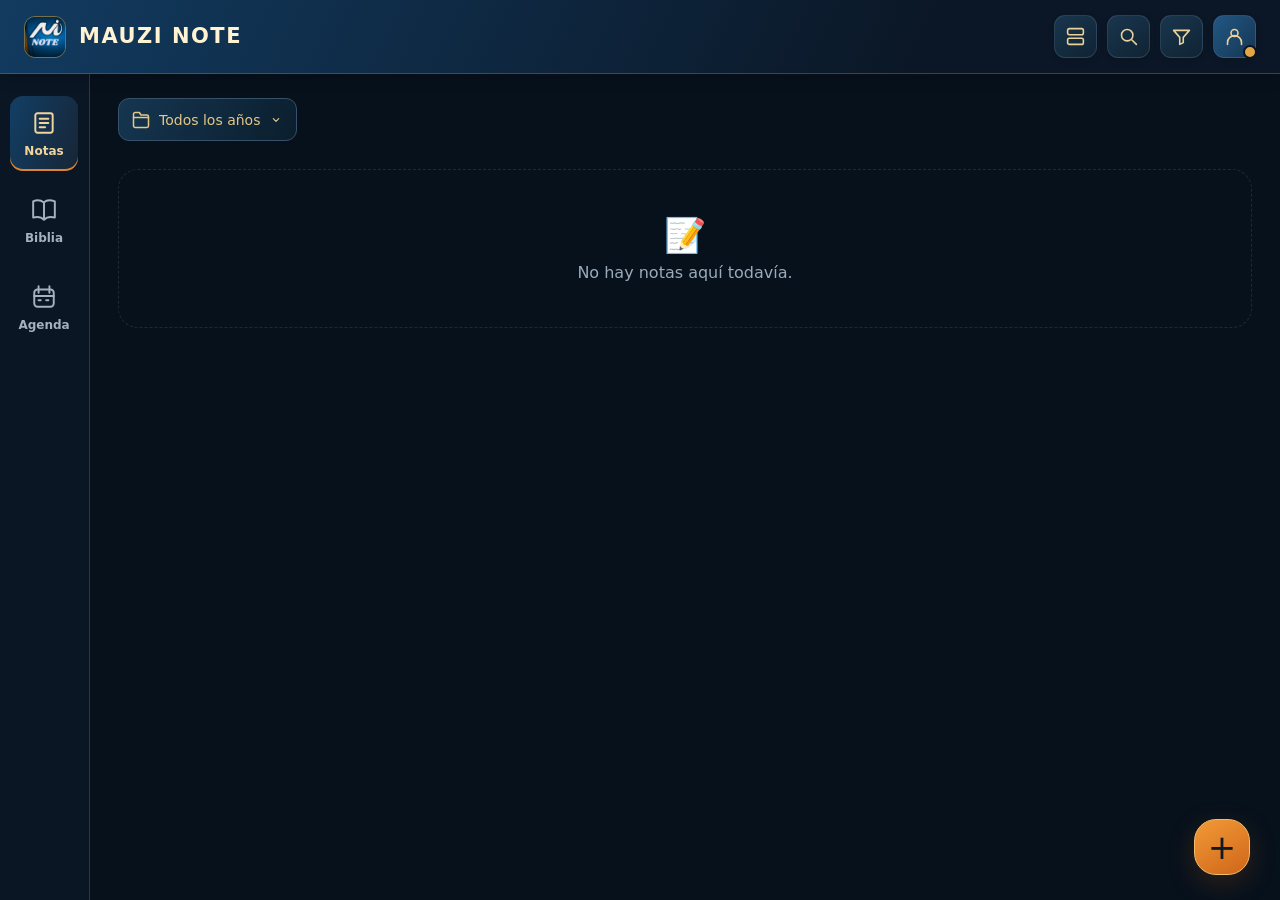
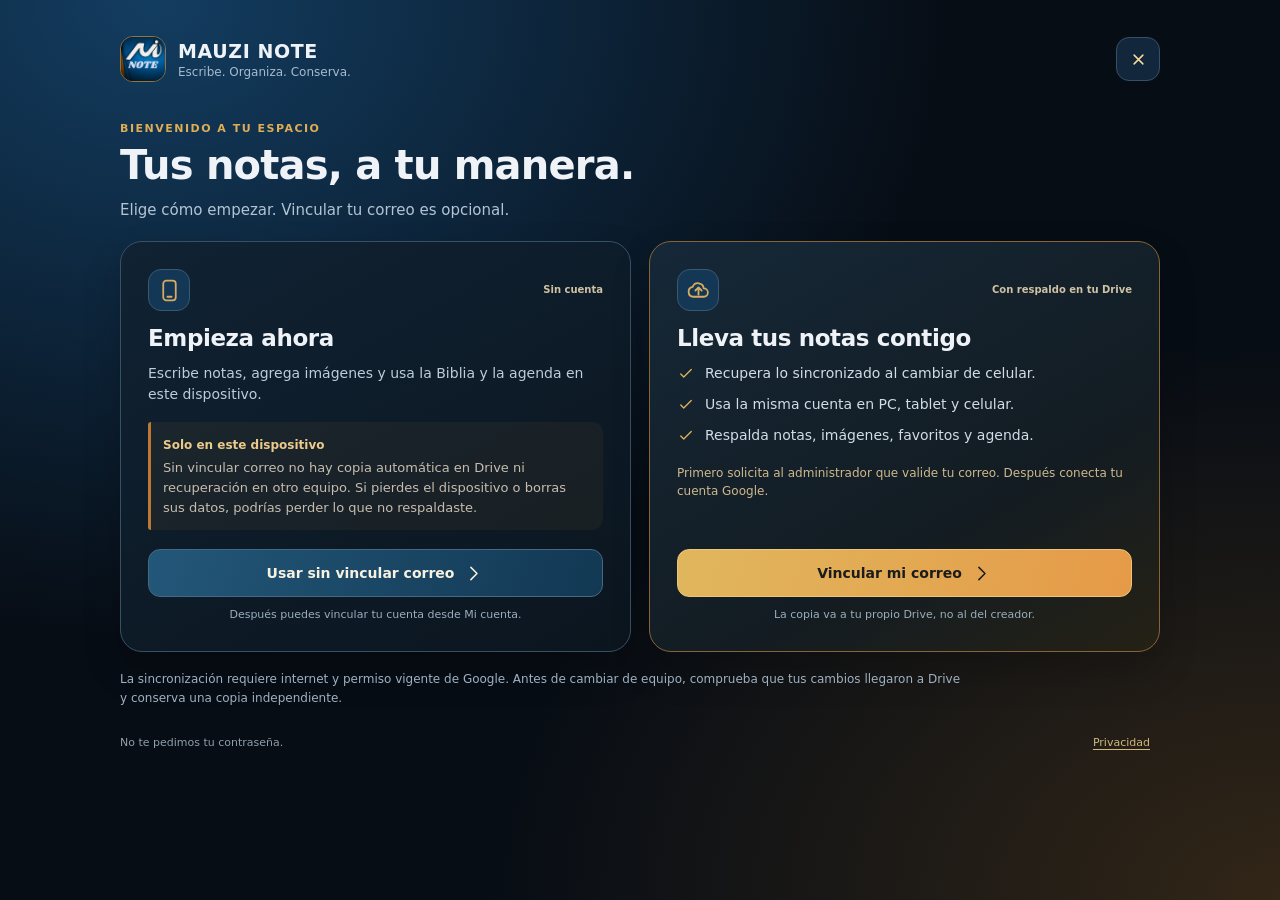
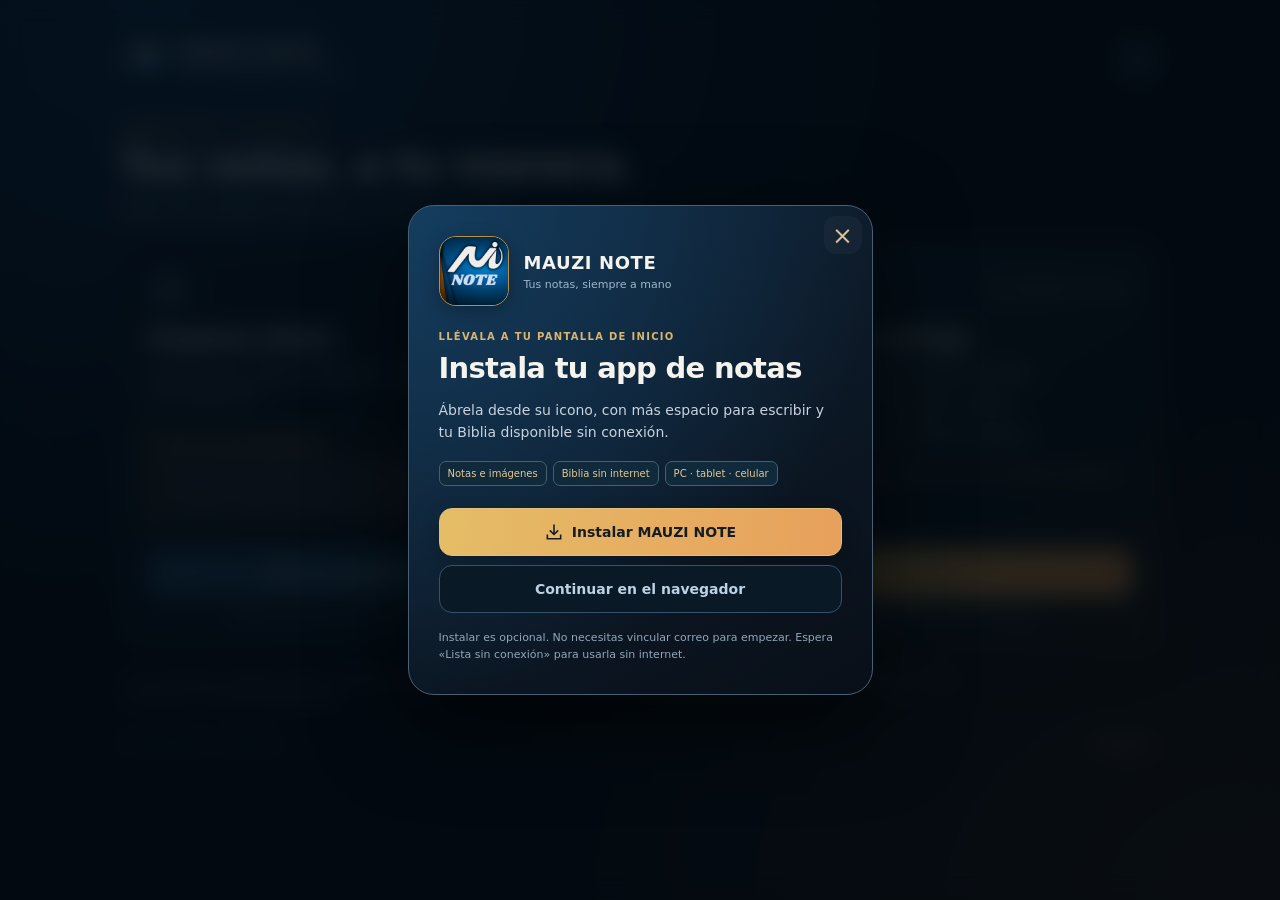
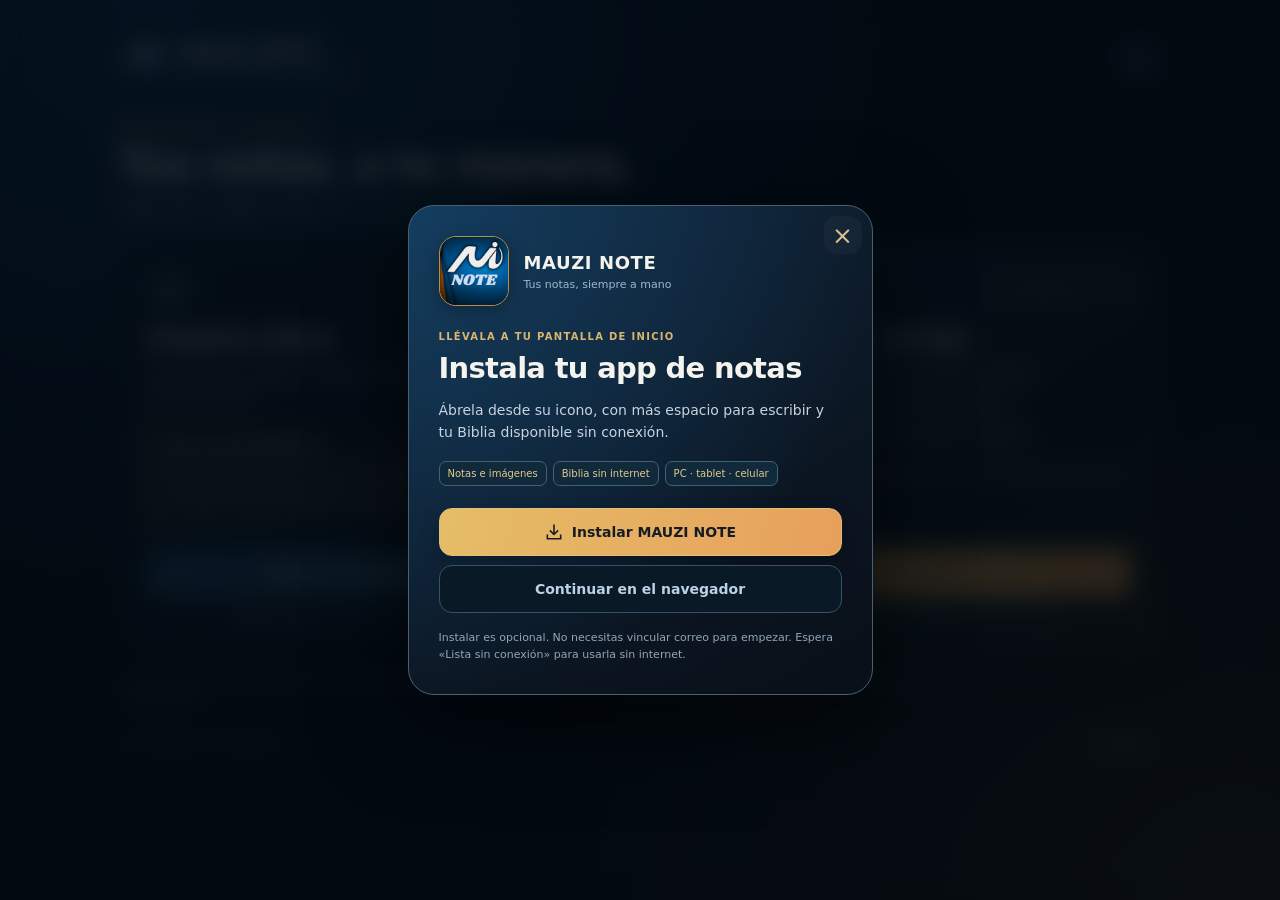
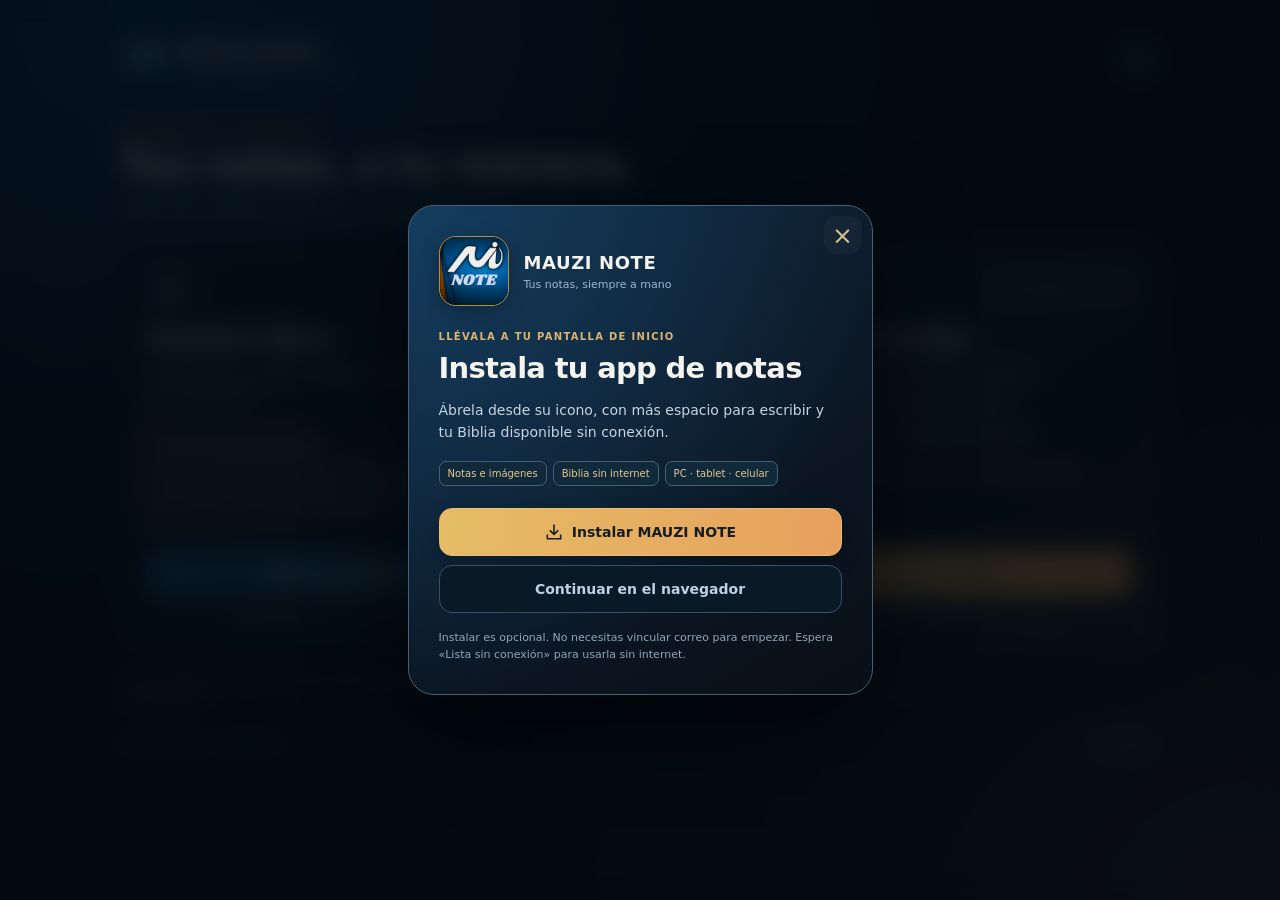
